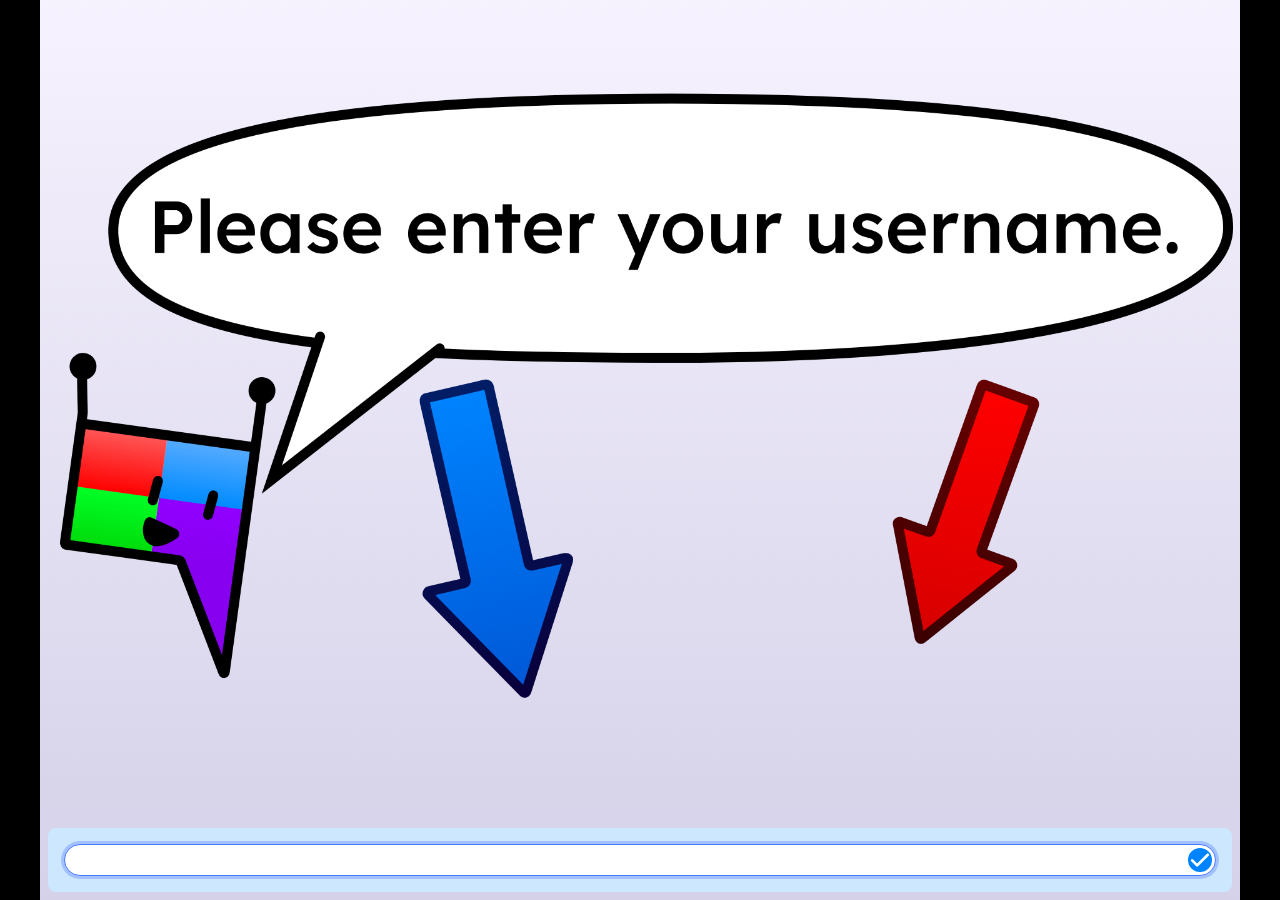
==== index.html @ 22f7af43 "Add files via upload" ====
<!DOCTYPE html>
<!-- Created with https://packager.turbowarp.org/ -->
<html>
<head>
  <meta charset="utf-8">
  <meta name="viewport" content="width=device-width, initial-scale=1.0, maximum-scale=1.0, user-scalable=no">
  <!-- We only include this to explicitly loosen the CSP of various packager environments. It does not provide any security. -->
  <meta http-equiv="Content-Security-Policy" content="default-src * 'self' 'unsafe-inline' 'unsafe-eval' data: blob:">
  <title>XDZIPPER Chat 4</title>
  <style>
    body {
      color: #ffffff;
      font-family: sans-serif;
      overflow: hidden;
      margin: 0;
      padding: 0;
    }
    :root, body.is-fullscreen {
      background-color: #000000;
    }
    [hidden] {
      display: none !important;
    }
    h1 {
      font-weight: normal;
    }
    a {
      color: inherit;
      text-decoration: underline;
      cursor: pointer;
    }

    #app, #loading, #error, #launch {
      position: absolute;
      top: 0;
      left: 0;
      width: 100%;
      height: 100%;
    }
    .screen {
      display: flex;
      flex-direction: column;
      align-items: center;
      justify-content: center;
      text-align: center;
      cursor: default;
      user-select: none;
      -webkit-user-select: none;
      background-color: #000000;
    }
    #launch {
      background-color: rgba(0, 0, 0, 0.7);
      cursor: pointer;
    }
    .green-flag {
      width: 80px;
      height: 80px;
      padding: 16px;
      border-radius: 100%;
      background: rgba(255, 255, 255, 0.75);
      border: 3px solid hsla(0, 100%, 100%, 1);
      display: flex;
      justify-content: center;
      align-items: center;
      box-sizing: border-box;
    }
    #loading {
      
    }
    .progress-bar-outer {
      border: 1px solid currentColor;
      height: 10px;
      width: 200px;
      max-width: 200px;
    }
    .progress-bar-inner {
      height: 100%;
      width: 0;
      background-color: currentColor;
    }
    .loading-text, noscript {
      font-weight: normal;
      font-size: 36px;
      margin: 0 0 16px;
    }
    .loading-image {
      margin: 0 0 16px;
    }
    #error-message, #error-stack {
      font-family: monospace;
      max-width: 600px;
      white-space: pre-wrap;
      user-select: text;
      -webkit-user-select: text;
    }
    #error-stack {
      text-align: left;
      max-height: 200px;
      overflow: auto;
    }
    .control-button {
      width: 2rem;
      height: 2rem;
      padding: 0.375rem;
      margin-top: 0.5rem;
      margin-bottom: 0.5rem;
      user-select: none;
      -webkit-user-select: none;
      cursor: pointer;
      border: 0;
      border-radius: 4px;
    }
    .control-button-highlight:hover {
      background: #4d79ff26;
    }
    .control-button-highlight.active {
      background: #4d79ff59;
    }
    .fullscreen-button {
      background: white;
    }
    .standalone-fullscreen-button {
      position: absolute;
      top: 0;
      right: 0;
      background-color: rgba(0, 0, 0, 0.5);
      border-radius: 0 0 0 4px;
      padding: 4px;
      cursor: pointer;
    }
    .sc-canvas {
      cursor: auto;
    }
    .sc-monitor-root[data-opcode^="data_"] .sc-monitor-value-color {
      background-color: #0083ff;
    }
    .sc-monitor-row-value-outer {
      background-color: #0083ff;
    }
    .sc-monitor-row-value-editing .sc-monitor-row-value-outer {
      background-color: #0075e5;
    }
    
  </style>
  <meta name="theme-color" content="#000000">
  
</head>
<body>
  <div id="app"></div>

  <div id="launch" class="screen" hidden title="Click to start">
    <div class="green-flag">
      <svg viewBox="0 0 16.63 17.5" width="42" height="44">
        <defs><style>.cls-1,.cls-2{fill:#4cbf56;stroke:#45993d;stroke-linecap:round;stroke-linejoin:round;}.cls-2{stroke-width:1.5px;}</style></defs>
        <path class="cls-1" d="M.75,2A6.44,6.44,0,0,1,8.44,2h0a6.44,6.44,0,0,0,7.69,0V12.4a6.44,6.44,0,0,1-7.69,0h0a6.44,6.44,0,0,0-7.69,0"/>
        <line class="cls-2" x1="0.75" y1="16.75" x2="0.75" y2="0.75"/>
      </svg>
    </div>
  </div>

  <div id="loading" class="screen">
    <noscript>Enable JavaScript</noscript>
    <h1 class="loading-text">Please hang tight...</h1>
    
    <div class="progress-bar-outer"><div class="progress-bar-inner" id="loading-inner"></div></div>
  </div>

  <div id="error" class="screen" hidden>
    <h1>Error</h1>
    <details>
      <summary id="error-message"></summary>
      <p id="error-stack"></p>
    </details>
  </div>

  <script>/*!
Parts of this script are from the TurboWarp Packager <https://packager.turbowarp.org/>, licensed as follows:
Copyright (C) 2021-2024 Thomas Weber

The Source Code Form of this program is available under the terms of the
Mozilla Public License, v. 2.0. You can obtain a copy of the license at
https://www.mozilla.org/en-US/MPL/2.0/.

Parts of this script are from Scratch <https://scratch.mit.edu/>, licensed as follows:
Copyright (c) 2016, Massachusetts Institute of Technology
All rights reserved.

Redistribution and use in source and binary forms, with or without modification, are permitted provided that the following conditions are met:

1. Redistributions of source code must retain the above copyright notice, this list of conditions and the following disclaimer.

2. Redistributions in binary form must reproduce the above copyright notice, this list of conditions and the following disclaimer in the documentation and/or other materials provided with the distribution.

3. Neither the name of the copyright holder nor the names of its contributors may be used to endorse or promote products derived from this software without specific prior written permission.

THIS SOFTWARE IS PROVIDED BY THE COPYRIGHT HOLDERS AND CONTRIBUTORS "AS IS" AND ANY EXPRESS OR IMPLIED WARRANTIES, INCLUDING, BUT NOT LIMITED TO, THE IMPLIED WARRANTIES OF MERCHANTABILITY AND FITNESS FOR A PARTICULAR PURPOSE ARE DISCLAIMED. IN NO EVENT SHALL THE COPYRIGHT HOLDER OR CONTRIBUTORS BE LIABLE FOR ANY DIRECT, INDIRECT, INCIDENTAL, SPECIAL, EXEMPLARY, OR CONSEQUENTIAL DAMAGES (INCLUDING, BUT NOT LIMITED TO, PROCUREMENT OF SUBSTITUTE GOODS OR SERVICES; LOSS OF USE, DATA, OR PROFITS; OR BUSINESS INTERRUPTION) HOWEVER CAUSED AND ON ANY THEORY OF LIABILITY, WHETHER IN CONTRACT, STRICT LIABILITY, OR TORT (INCLUDING NEGLIGENCE OR OTHERWISE) ARISING IN ANY WAY OUT OF THE USE OF THIS SOFTWARE, EVEN IF ADVISED OF THE POSSIBILITY OF SUCH DAMAGE.
*/

/*! For license information please see scaffolding-min.js.LICENSE.txt */
!function(e){function t(t){for(var n,i,s=t[0],o=t[1],a=0,l=[];a<s.length;a++)i=s[a],Object.prototype.hasOwnProperty.call(r,i)&&r[i]&&l.push(r[i][0]),r[i]=0;for(n in o)Object.prototype.hasOwnProperty.call(o,n)&&(e[n]=o[n]);for(c&&c(t);l.length;)l.shift()()}var n={},r={0:0};function i(t){if(n[t])return n[t].exports;var r=n[t]={i:t,l:!1,exports:{}};return e[t].call(r.exports,r,r.exports,i),r.l=!0,r.exports}i.e=function(e){var t=[],n=r[e];if(0!==n)if(n)t.push(n[2]);else{var s=new Promise((function(t,i){n=r[e]=[t,i]}));t.push(n[2]=s);var o,a=document.createElement("script");a.charset="utf-8",a.timeout=120,i.nc&&a.setAttribute("nonce",i.nc),a.src=function(e){return i.p+"scaffolding/"+({1:"vendors~iframe-extension-worker"}[e]||e)+".js"}(e);var c=new Error;o=function(t){a.onerror=a.onload=null,clearTimeout(l);var n=r[e];if(0!==n){if(n){var i=t&&("load"===t.type?"missing":t.type),s=t&&t.target&&t.target.src;c.message="Loading chunk "+e+" failed.\n("+i+": "+s+")",c.name="ChunkLoadError",c.type=i,c.request=s,n[1](c)}r[e]=void 0}};var l=setTimeout((function(){o({type:"timeout",target:a})}),12e4);a.onerror=a.onload=o,document.head.appendChild(a)}return Promise.all(t)},i.m=e,i.c=n,i.d=function(e,t,n){i.o(e,t)||Object.defineProperty(e,t,{enumerable:!0,get:n})},i.r=function(e){"undefined"!=typeof Symbol&&Symbol.toStringTag&&Object.defineProperty(e,Symbol.toStringTag,{value:"Module"}),Object.defineProperty(e,"__esModule",{value:!0})},i.t=function(e,t){if(1&t&&(e=i(e)),8&t)return e;if(4&t&&"object"==typeof e&&e&&e.__esModule)return e;var n=Object.create(null);if(i.r(n),Object.defineProperty(n,"default",{enumerable:!0,value:e}),2&t&&"string"!=typeof e)for(var r in e)i.d(n,r,function(t){return e[t]}.bind(null,r));return n},i.n=function(e){var t=e&&e.__esModule?function(){return e.default}:function(){return e};return i.d(t,"a",t),t},i.o=function(e,t){return Object.prototype.hasOwnProperty.call(e,t)},i.p="",i.oe=function(e){throw console.error(e),e};var s=window.webpackJsonp=window.webpackJsonp||[],o=s.push.bind(s);s.push=t,s=s.slice();for(var a=0;a<s.length;a++)t(s[a]);var c=o;i(i.s=300)}([function(e,t,n){const r=n(29);r.enable(),e.exports=r("vm")},function(e,t,n){const r=n(23),i=e=>{if("string"!=typeof e)return!1;for(let t=0;t<e.length;t++){const n=e.charCodeAt(t);if(48===n||9===n)return!1}return!0};class s{static toNumber(e){if("number"==typeof e)return Number.isNaN(e)?0:e;const t=Number(e);return Number.isNaN(t)?0:t}static toBoolean(e){return"boolean"==typeof e?e:"string"==typeof e?""!==e&&"0"!==e&&"false"!==e.toLowerCase():Boolean(e)}static toString(e){return String(e)}static toRgbColorList(e){const t=s.toRgbColorObject(e);return[t.r,t.g,t.b]}static toRgbColorObject(e){let t;return"string"==typeof e&&"#"===e.substring(0,1)?(t=r.hexToRgb(e),t||(t={r:0,g:0,b:0,a:255})):t=r.decimalToRgb(s.toNumber(e)),t}static isWhiteSpace(e){return null===e||"string"==typeof e&&0===e.trim().length}static compare(e,t){let n=Number(e),r=Number(t);if(0===n&&i(e)?n=NaN:0===r&&i(t)&&(r=NaN),isNaN(n)||isNaN(r)){const n=String(e).toLowerCase(),r=String(t).toLowerCase();return n<r?-1:n>r?1:0}return n===1/0&&r===1/0||n===-1/0&&r===-1/0?0:n-r}static isInt(e){return"number"==typeof e?!!isNaN(e)||e===Math.floor(e):"boolean"==typeof e||"string"==typeof e&&e.indexOf(".")<0}static get LIST_INVALID(){return"INVALID"}static get LIST_ALL(){return"ALL"}static toListIndex(e,t,n){if("number"!=typeof e){if("all"===e)return n?s.LIST_ALL:s.LIST_INVALID;if("last"===e)return t>0?t:s.LIST_INVALID;if("random"===e||"any"===e)return t>0?1+Math.floor(Math.random()*t):s.LIST_INVALID}return(e=Math.floor(s.toNumber(e)))<1||e>t?s.LIST_INVALID:e}}e.exports=s},function(e,t){e.exports={BOOLEAN:"Boolean",BUTTON:"button",LABEL:"label",COMMAND:"command",CONDITIONAL:"conditional",EVENT:"event",HAT:"hat",LOOP:"loop",REPORTER:"reporter",XML:"xml"}},function(e,t){e.exports={ANGLE:"angle",BOOLEAN:"Boolean",COLOR:"color",NUMBER:"number",STRING:"string",MATRIX:"matrix",NOTE:"note",IMAGE:"image",COSTUME:"costume",SOUND:"sound"}},function(e,t){e.exports=class{static degToRad(e){return e*Math.PI/180}static radToDeg(e){return 180*e/Math.PI}static clamp(e,t,n){return Math.min(Math.max(e,t),n)}static wrapClamp(e,t,n){const r=n-t+1;return e-Math.floor((e-t)/r)*r}static tan(e){switch(e%=360){case-270:case 90:return 1/0;case-90:case 270:return-1/0;default:return Math.round(1e10*Math.tan(Math.PI*e/180))/1e10}}static reducedSortOrdering(e){const t=e.slice(0).sort(((e,t)=>e-t));return e.map((e=>t.indexOf(e)))}static inclusiveRandIntWithout(e,t,n){const r=t-e,i=e+Math.floor(Math.random()*r);return i>=n?i+1:i}static scale(e,t,n,r,i){return(e-t)/(n-t)*(i-r)+r}}},function(e,t,n){"use strict";var r=n(107),i=n(108),s=n(59),o=n(58),a=n(57);function c(e,t){return Object.keys(t).forEach((function(n){e[n]=t[n]})),e}e.exports=function e(){var t=c({},a),n="en",l={},u=function(e){return e},h=null,d="warning",p={};function f(e,t,s){var o="string"==typeof e?e:e.default,a=b(o,"object"==typeof e&&e.id||u(o),s||n);return(a.format||(a.format=i(r(a.message),s||n,p)))(t)}f.rich=function(e,t,s){var o="string"==typeof e?e:e.default,a=b(o,"object"==typeof e&&e.id||u(o),s||n);return(a.toParts||(a.toParts=i.toParts(r(a.message,{tagsType:m}),s||n,p)))(t)};var m="<>";function g(e,t){var n=e[2];return function(e,t){var r="object"==typeof n?function(e,t){return Object.keys(e).reduce((function(n,r){return n[r]=e[r](t),n}),{})}(n,t):n;return"function"==typeof e?e(r):e}}function b(e,t,n){var r=o(n,l)||"en",i=l[r]||(l[r]={}),s=i[t];if("string"==typeof s&&(s=i[t]={message:s}),!s){var a='Translation for "'+t+'" in "'+r+'" is missing';if("warning"===d)"undefined"!=typeof console&&console.warn(a);else if("ignore"!==d)throw new Error(a);var c="function"==typeof h?h(e,t,r)||e:h||e;s=i[t]={message:c}}return s}function y(e,t,r,i,a){"object"==typeof r&&"object"!=typeof i&&(a=i,i=r,r=0);var c=o(a||n,s),l=c&&s[c][e]||E;return i["="+ +t]||i[l(t-r)]||i.other}function E(){return"other"}return p[m]=g,f.setup=function(e){return(e=e||{}).locale&&(n=e.locale),"translations"in e&&(l=e.translations||{}),e.generateId&&(u=e.generateId),"missingReplacement"in e&&(h=e.missingReplacement),e.missingTranslation&&(d=e.missingTranslation),e.formats&&(e.formats.number&&c(t.number,e.formats.number),e.formats.date&&c(t.date,e.formats.date),e.formats.time&&c(t.time,e.formats.time)),e.types&&((p=e.types)[m]=g),{locale:n,translations:l,generateId:u,missingReplacement:h,missingTranslation:d,formats:t,types:p}},f.number=function(e,r,i){var s=r&&t.number[r]||t.parseNumberPattern(r)||t.number.default;return new Intl.NumberFormat(i||n,s).format(e)},f.date=function(e,r,i){var s=r&&t.date[r]||t.parseDatePattern(r)||t.date.default;return new Intl.DateTimeFormat(i||n,s).format(e)},f.time=function(e,r,i){var s=r&&t.time[r]||t.parseDatePattern(r)||t.time.default;return new Intl.DateTimeFormat(i||n,s).format(e)},f.select=function(e,t){return t[e]||t.other},f.custom=function(e,t,n,r){return e[1]in p?p[e[1]](e,t)(n,r):n},f.plural=y.bind(null,"cardinal"),f.selectordinal=y.bind(null,"ordinal"),f.namespace=e,f}()},function(e,t,n){const r=n(0);class i{static withoutTrailingDigits(e){let t=e.length-1;for(;t>=0&&"0123456789".indexOf(e.charAt(t))>-1;)t--;return e.slice(0,t+1)}static unusedName(e,t){if(t.indexOf(e)<0)return e;e=i.withoutTrailingDigits(e);let n=2;for(;t.indexOf(e+n)>=0;)n++;return e+n}static caseInsensitiveUnusedName(e,t){const n=e=>t.some((t=>t.toLowerCase()===e.toLowerCase()));if(!n(e))return e;e=i.withoutTrailingDigits(e);let r=2;for(;n("".concat(e).concat(r));)r++;return"".concat(e).concat(r)}static splitFirst(e,t){const n=e.indexOf(t);return n>=0?[e.substring(0,n),e.substring(n+1)]:[e,null]}static stringify(e){return JSON.stringify(e,((e,t)=>"number"!=typeof t||t!==1/0&&t!==-1/0&&!isNaN(t)?t:0))}static replaceUnsafeChars(e){if("string"!=typeof e){if(!Array.isArray(e))return r.error("Unexpected input recieved in replaceUnsafeChars"),e;e=String(e)}return e.replace(/[<>&'"]/g,(e=>{switch(e){case"<":return"lt";case">":return"gt";case"&":return"amp";case"'":return"apos";case'"':return"quot"}}))}}e.exports=i},function(e,t){const n="!#%()*+,-./:;=?@[]^_`{|}~ABCDEFGHIJKLMNOPQRSTUVWXYZabcdefghijklmnopqrstuvwxyz0123456789";e.exports=function(){const e=n.length,t=[];for(let r=0;r<20;r++)t[r]=n.charAt(Math.random()*e);return t.join("")}},function(e,t){var n;n=function(){return this}();try{n=n||new Function("return this")()}catch(e){"object"==typeof window&&(n=window)}e.exports=n},function(e,t,n){const r=n(7),i=n(31);class s{constructor(e,t,n,i){switch(this.id=e||r(),this.name=t,this.type=n,this.isCloud=i,this.type){case s.SCALAR_TYPE:this.value=0;break;case s.LIST_TYPE:this.value=[];break;case s.BROADCAST_MESSAGE_TYPE:this.value=this.name;break;default:throw new Error("Invalid variable type: ".concat(this.type))}}toXML(e){return e=!0===e,'<variable type="'.concat(this.type,'" id="').concat(this.id,'" islocal="').concat(e,'" iscloud="').concat(this.isCloud,'">').concat(i(this.name),"</variable>")}static get SCALAR_TYPE(){return""}static get LIST_TYPE(){return"list"}static get BROADCAST_MESSAGE_TYPE(){return"broadcast_msg"}}e.exports=s},function(e,t,n){const r=n(1),{InputOpcode:i,InputType:s}=n(15),o=n(0);class a{static getNumberInputType(e){if("number"!=typeof e)throw new Error("Expected a number.");return e===1/0?s.NUMBER_POS_INF:e===-1/0?s.NUMBER_NEG_INF:e<0?Number.isInteger(e)?s.NUMBER_NEG_INT:s.NUMBER_NEG_FRACT:e>0?Number.isInteger(e)?s.NUMBER_POS_INT:s.NUMBER_POS_FRACT:Number.isNaN(e)?s.NUMBER_NAN:Object.is(e,-0)?s.NUMBER_NEG_ZERO:s.NUMBER_ZERO}constructor(e,t){let n=arguments.length>2&&void 0!==arguments[2]?arguments[2]:{},r=arguments.length>3&&void 0!==arguments[3]&&arguments[3];this.opcode=e,this.type=t,this.inputs=n,this.yields=r}isConstant(e){if(this.opcode!==i.CONSTANT)return!1;let t=this.inputs.value===e;return t||"number"!=typeof e||(t=+this.inputs.value===e),t}isAlwaysType(e){return(this.type&e)===this.type}isSometimesType(e){return!!(this.type&e)}toType(e){let t;switch(e){case s.BOOLEAN:t=i.CAST_BOOLEAN;break;case s.NUMBER:t=i.CAST_NUMBER;break;case s.NUMBER_INDEX:t=i.CAST_NUMBER_INDEX;break;case s.NUMBER_OR_NAN:t=i.CAST_NUMBER_OR_NAN;break;case s.STRING:t=i.CAST_STRING;break;case s.COLOR:t=i.CAST_COLOR;break;default:throw o.warn("Cannot cast to type: ".concat(e),this),new Error("Cannot cast to type: ".concat(e))}if(this.isAlwaysType(e))return this;if(this.opcode===i.CONSTANT){switch(t){case i.CAST_BOOLEAN:this.inputs.value=r.toBoolean(this.inputs.value),this.type=s.BOOLEAN;break;case i.CAST_NUMBER:case i.CAST_NUMBER_INDEX:case i.CAST_NUMBER_OR_NAN:{this.isAlwaysType(s.BOOLEAN_INTERPRETABLE)&&(this.type=s.NUMBER,this.inputs.value=+r.toBoolean(this.inputs.value));const e=+this.inputs.value;e?this.inputs.value=e:Object.is(e,-0)?this.inputs.value=-0:this.inputs.value=0,t===i.CAST_NUMBER_INDEX&&(this.inputs.value|=0),this.type=a.getNumberInputType(this.inputs.value);break}case i.CAST_STRING:this.inputs.value+="",this.type=s.STRING;break;case i.CAST_COLOR:this.inputs.value=r.toRgbColorList(this.inputs.value),this.type=s.COLOR}return this}return new a(t,e,{target:this})}}e.exports={IntermediateStackBlock:class{constructor(e){let t=arguments.length>1&&void 0!==arguments[1]?arguments[1]:{},n=arguments.length>2&&void 0!==arguments[2]&&arguments[2];this.opcode=e,this.inputs=t,this.yields=n,this.ignoreState=!1,this.entryState=null,this.exitState=null}},IntermediateInput:a,IntermediateStack:class{constructor(e){this.blocks=null!=e?e:[]}},IntermediateScript:class{constructor(){this.topBlockId=null,this.stack=null,this.isProcedure=!1,this.procedureVariant="",this.procedureCode="",this.arguments=[],this.isWarp=!1,this.yields=!0,this.warpTimer=!1,this.dependedProcedures=[],this.cachedCompileResult=null,this.cachedAnalysisEndState=null,this.executableHat=!1}},IntermediateRepresentation:class{constructor(e,t){this.entry=e,this.procedures=t}getProcedure(e){return Object.values(this.procedures).find((t=>t.procedureCode===e))}},stringifyType:e=>{let t=[];for(const n in s){const r=s[n];if((r&e)===r){for(const e of t)s[e];t=t.filter((e=>(s[e]&r)!==s[e])),t.push(n)}}let n=null;for(const e of t)n=null===n?e:"".concat(n," | ").concat(e);return null===n?"INVALID":n}}},function(e,t,n){var r;"undefined"!=typeof self&&self,r=function(){return function(e){var t={};function n(r){if(t[r])return t[r].exports;var i=t[r]={i:r,l:!1,exports:{}};return e[r].call(i.exports,i,i.exports,n),i.l=!0,i.exports}return n.m=e,n.c=t,n.d=function(e,t,r){n.o(e,t)||Object.defineProperty(e,t,{configurable:!1,enumerable:!0,get:r})},n.n=function(e){var t=e&&e.__esModule?function(){return e.default}:function(){return e};return n.d(t,"a",t),t},n.o=function(e,t){return Object.prototype.hasOwnProperty.call(e,t)},n.p="",n(n.s=9)}([function(e,t,n){"use strict";t.__esModule=!0,t.copyExistingProperties=function(e,t){Object.keys(t).forEach((function(n){t.hasOwnProperty(n)&&e.hasOwnProperty(n)&&(t[n]=e[n])}))},t.copyNamedProperties=function(e,t,n){e.forEach((function(e){var r=t[e];void 0!==r&&(n[e]=r)}))},t.isBuffer=function(e,t){return o||(o=e.createBuffer()),t instanceof o.constructor},t.isRenderbuffer=function(e,t){return a||(a=e.createRenderbuffer()),t instanceof a.constructor},t.isShader=function(e,t){return c||(c=e.createShader(e.VERTEX_SHADER)),t instanceof c.constructor},t.isTexture=function(e,t){return l||(l=e.createTexture()),t instanceof l.constructor},t.isSampler=function(e,t){if(!u){if(!e.createSampler)return!1;u=e.createSampler()}return t instanceof u.constructor},t.warn=t.error=void 0;var r,i=(r=n(2))&&r.__esModule?r:{default:r},s=i.default.console&&i.default.console.error&&"function"==typeof i.default.console.error?i.default.console.error.bind(i.default.console):function(){};t.error=s;var o,a,c,l,u,h=i.default.console&&i.default.console.warn&&"function"==typeof i.default.console.warn?i.default.console.warn.bind(i.default.console):function(){};t.warn=h},function(e,t,n){"use strict";t.__esModule=!0,t.getGLTypeForTypedArray=function(e){if(e instanceof Int8Array)return s;if(e instanceof Uint8Array)return o;if(e instanceof Uint8ClampedArray)return o;if(e instanceof Int16Array)return a;if(e instanceof Uint16Array)return c;if(e instanceof Int32Array)return l;if(e instanceof Uint32Array)return u;if(e instanceof Float32Array)return h;throw"unsupported typed array type"},t.getGLTypeForTypedArrayType=function(e){if(e===Int8Array)return s;if(e===Uint8Array)return o;if(e===Uint8ClampedArray)return o;if(e===Int16Array)return a;if(e===Uint16Array)return c;if(e===Int32Array)return l;if(e===Uint32Array)return u;if(e===Float32Array)return h;throw"unsupported typed array type"},t.getTypedArrayTypeForGLType=function(e){var t=d[e];if(!t)throw"unknown gl type";return t},t.isArrayBuffer=void 0;var r,i=(r=n(2))&&r.__esModule?r:{default:r},s=5120,o=5121,a=5122,c=5123,l=5124,u=5125,h=5126,d={},p=d;p[s]=Int8Array,p[o]=Uint8Array,p[a]=Int16Array,p[c]=Uint16Array,p[l]=Int32Array,p[u]=Uint32Array,p[h]=Float32Array,p[32819]=Uint16Array,p[32820]=Uint16Array,p[33635]=Uint16Array,p[5131]=Uint16Array,p[33640]=Uint32Array,p[35899]=Uint32Array,p[35902]=Uint32Array,p[36269]=Uint32Array,p[34042]=Uint32Array;var f=i.default.SharedArrayBuffer?function(e){return e&&e.buffer&&(e.buffer instanceof ArrayBuffer||e.buffer instanceof i.default.SharedArrayBuffer)}:function(e){return e&&e.buffer&&e.buffer instanceof ArrayBuffer};t.isArrayBuffer=f},function(e,t,n){"use strict";t.__esModule=!0,t.default=void 0;var r=void 0!==r?r:"undefined"!=typeof self?self:"undefined"!=typeof window?window:{};t.default=r},function(e,t,n){"use strict";t.__esModule=!0,t.add=function(e,t,n){return(n=n||new r(3))[0]=e[0]+t[0],n[1]=e[1]+t[1],n[2]=e[2]+t[2],n},t.copy=function(e,t){return(t=t||new r(3))[0]=e[0],t[1]=e[1],t[2]=e[2],t},t.create=function(e,t,n){var i=new r(3);return e&&(i[0]=e),t&&(i[1]=t),n&&(i[2]=n),i},t.cross=function(e,t,n){n=n||new r(3);var i=e[2]*t[0]-e[0]*t[2],s=e[0]*t[1]-e[1]*t[0];return n[0]=e[1]*t[2]-e[2]*t[1],n[1]=i,n[2]=s,n},t.distance=function(e,t){var n=e[0]-t[0],r=e[1]-t[1],i=e[2]-t[2];return Math.sqrt(n*n+r*r+i*i)},t.distanceSq=function(e,t){var n=e[0]-t[0],r=e[1]-t[1],i=e[2]-t[2];return n*n+r*r+i*i},t.divide=function(e,t,n){return(n=n||new r(3))[0]=e[0]/t[0],n[1]=e[1]/t[1],n[2]=e[2]/t[2],n},t.divScalar=function(e,t,n){return(n=n||new r(3))[0]=e[0]/t,n[1]=e[1]/t,n[2]=e[2]/t,n},t.dot=function(e,t){return e[0]*t[0]+e[1]*t[1]+e[2]*t[2]},t.lerp=function(e,t,n,i){return(i=i||new r(3))[0]=(1-n)*e[0]+n*t[0],i[1]=(1-n)*e[1]+n*t[1],i[2]=(1-n)*e[2]+n*t[2],i},t.length=function(e){return Math.sqrt(e[0]*e[0]+e[1]*e[1]+e[2]*e[2])},t.lengthSq=function(e){return e[0]*e[0]+e[1]*e[1]+e[2]*e[2]},t.mulScalar=function(e,t,n){return(n=n||new r(3))[0]=e[0]*t,n[1]=e[1]*t,n[2]=e[2]*t,n},t.multiply=function(e,t,n){return(n=n||new r(3))[0]=e[0]*t[0],n[1]=e[1]*t[1],n[2]=e[2]*t[2],n},t.negate=function(e,t){return(t=t||new r(3))[0]=-e[0],t[1]=-e[1],t[2]=-e[2],t},t.normalize=function(e,t){t=t||new r(3);var n=e[0]*e[0]+e[1]*e[1]+e[2]*e[2],i=Math.sqrt(n);return i>1e-5?(t[0]=e[0]/i,t[1]=e[1]/i,t[2]=e[2]/i):(t[0]=0,t[1]=0,t[2]=0),t},t.setDefaultType=function(e){var t=r;return r=e,t},t.subtract=function(e,t,n){return(n=n||new r(3))[0]=e[0]-t[0],n[1]=e[1]-t[1],n[2]=e[2]-t[2],n};var r=Float32Array},function(e,t,n){"use strict";t.__esModule=!0,t.isWebGL1=function(e){return!e.texStorage2D},t.isWebGL2=function(e){return!!e.texStorage2D},t.glEnumToString=void 0;var r,i,s=(r={},i={},function(e,t){return function(e){var t=e.constructor.name;if(!r[t]){for(var n in e)if("number"==typeof e[n]){var s=i[e[n]];i[e[n]]=s?"".concat(s," | ").concat(n):n}r[t]=!0}}(e),i[t]||"0x"+t.toString(16)});t.glEnumToString=s},function(e,t,n){"use strict";t.__esModule=!0,t.createAttributeSetters=W,t.createProgram=L,t.createProgramFromScripts=function(e,t,n,r,i){for(var s=M(n,r,i),o=[],a=0;a<t.length;++a){var c=B(e,t[a],e[C[a]],s.errorCallback);if(!c)return null;o.push(c)}return L(e,o,s)},t.createProgramFromSources=U,t.createProgramInfo=function(e,t,n,r,i){var s=M(n,r,i),o=!0;if(t=t.map((function(e){if(e.indexOf("\n")<0){var t=u(e);t?e=t.text:(s.errorCallback("no element with id: "+e),o=!1)}return e})),!o)return null;var a=U(e,t,s);return a?X(e,a):null},t.createProgramInfoFromProgram=X,t.createUniformSetters=j,t.createUniformBlockSpecFromProgram=V,t.createUniformBlockInfoFromProgram=Y,t.createUniformBlockInfo=function(e,t,n){return Y(e,t.program,t.uniformBlockSpec,n)},t.createTransformFeedback=function(e,t,n){var r=e.createTransformFeedback();return e.bindTransformFeedback(e.TRANSFORM_FEEDBACK,r),e.useProgram(t.program),G(e,t,n),e.bindTransformFeedback(e.TRANSFORM_FEEDBACK,null),function(e,t,n){for(var r in t.transformFeedbackInfo&&(t=t.transformFeedbackInfo),n.attribs&&(n=n.attribs),n){var i=t[r];i&&e.bindBufferBase(e.TRANSFORM_FEEDBACK_BUFFER,i.index,null)}}(e,t,n),r},t.createTransformFeedbackInfo=z,t.bindTransformFeedbackInfo=G,t.setAttributes=K,t.setBuffersAndAttributes=function(e,t,n){n.vertexArrayObject?e.bindVertexArray(n.vertexArrayObject):(K(t.attribSetters||t,n.attribs),n.indices&&e.bindBuffer(e.ELEMENT_ARRAY_BUFFER,n.indices))},t.setUniforms=function e(t,n){for(var r=t.uniformSetters||t,i=arguments.length,s=1;s<i;++s){var o=arguments[s];if(Array.isArray(o))for(var a=o.length,c=0;c<a;++c)e(r,o[c]);else for(var l in o){var u=r[l];u&&u(o[l])}}},t.setUniformBlock=function(e,t,n){H(e,t,n)&&e.bufferData(e.UNIFORM_BUFFER,n.array,e.DYNAMIC_DRAW)},t.setBlockUniforms=function(e,t){var n=e.uniforms;for(var r in t){var i=n[r];if(i){var s=t[r];s.length?i.set(s):i[0]=s}}},t.bindUniformBlock=H;var r,i=a(n(4)),s=a(n(0)),o=(r=n(2))&&r.__esModule?r:{default:r};function a(e){if(e&&e.__esModule)return e;var t={};if(null!=e)for(var n in e)if(Object.prototype.hasOwnProperty.call(e,n)){var r=Object.defineProperty&&Object.getOwnPropertyDescriptor?Object.getOwnPropertyDescriptor(e,n):{};r.get||r.set?Object.defineProperty(t,n,r):t[n]=e[n]}return t.default=e,t}var c=s.error,l=s.warn,u=o.default&&o.default.document&&o.default.document.getElementById?o.default.document.getElementById.bind(o.default.document):function(){return null},h=3553,d=34067,p=32879,f=35866,m={};function g(e,t){return m[t].bindPoint}function b(e,t){return function(n){e.uniform1i(t,n)}}function y(e,t){return function(n){e.uniform1iv(t,n)}}function E(e,t){return function(n){e.uniform2iv(t,n)}}function T(e,t){return function(n){e.uniform3iv(t,n)}}function v(e,t){return function(n){e.uniform4iv(t,n)}}function A(e,t,n,r){var o=g(0,t);return i.isWebGL2(e)?function(t){var i,a;s.isTexture(e,t)?(i=t,a=null):(i=t.texture,a=t.sampler),e.uniform1i(r,n),e.activeTexture(e.TEXTURE0+n),e.bindTexture(o,i),e.bindSampler(n,a)}:function(t){e.uniform1i(r,n),e.activeTexture(e.TEXTURE0+n),e.bindTexture(o,t)}}function w(e,t,n,r,o){for(var a=g(0,t),c=new Int32Array(o),l=0;l<o;++l)c[l]=n+l;return i.isWebGL2(e)?function(t){e.uniform1iv(r,c),t.forEach((function(t,r){var i,o;e.activeTexture(e.TEXTURE0+c[r]),s.isTexture(e,t)?(i=t,o=null):(i=t.texture,o=t.sampler),e.bindSampler(n,o),e.bindTexture(a,i)}))}:function(t){e.uniform1iv(r,c),t.forEach((function(t,n){e.activeTexture(e.TEXTURE0+c[n]),e.bindTexture(a,t)}))}}function S(e,t){return function(n){e.bindBuffer(e.ARRAY_BUFFER,n.buffer),e.enableVertexAttribArray(t),e.vertexAttribPointer(t,n.numComponents||n.size,n.type||e.FLOAT,n.normalize||!1,n.stride||0,n.offset||0),void 0!==n.divisor&&e.vertexAttribDivisor(t,n.divisor)}}function k(e,t){return function(n){e.bindBuffer(e.ARRAY_BUFFER,n.buffer),e.enableVertexAttribArray(t),e.vertexAttribIPointer(t,n.numComponents||n.size,n.type||e.INT,n.stride||0,n.offset||0),void 0!==n.divisor&&e.vertexAttribDivisor(t,n.divisor)}}function O(e,t,n){var r=n.size,i=n.count;return function(n){e.bindBuffer(e.ARRAY_BUFFER,n.buffer);for(var s=n.size||n.numComponents||r,o=s/i,a=n.type||e.FLOAT,c=m[a].size*s,l=n.normalize||!1,u=n.offset||0,h=c/i,d=0;d<i;++d)e.enableVertexAttribArray(t+d),e.vertexAttribPointer(t+d,o,a,l,c,u+h*d),void 0!==n.divisor&&e.vertexAttribDivisor(t+d,n.divisor)}}m[5126]={Type:Float32Array,size:4,setter:function(e,t){return function(n){e.uniform1f(t,n)}},arraySetter:function(e,t){return function(n){e.uniform1fv(t,n)}}},m[35664]={Type:Float32Array,size:8,setter:function(e,t){return function(n){e.uniform2fv(t,n)}}},m[35665]={Type:Float32Array,size:12,setter:function(e,t){return function(n){e.uniform3fv(t,n)}}},m[35666]={Type:Float32Array,size:16,setter:function(e,t){return function(n){e.uniform4fv(t,n)}}},m[5124]={Type:Int32Array,size:4,setter:b,arraySetter:y},m[35667]={Type:Int32Array,size:8,setter:E},m[35668]={Type:Int32Array,size:12,setter:T},m[35669]={Type:Int32Array,size:16,setter:v},m[5125]={Type:Uint32Array,size:4,setter:function(e,t){return function(n){e.uniform1ui(t,n)}},arraySetter:function(e,t){return function(n){e.uniform1uiv(t,n)}}},m[36294]={Type:Uint32Array,size:8,setter:function(e,t){return function(n){e.uniform2uiv(t,n)}}},m[36295]={Type:Uint32Array,size:12,setter:function(e,t){return function(n){e.uniform3uiv(t,n)}}},m[36296]={Type:Uint32Array,size:16,setter:function(e,t){return function(n){e.uniform4uiv(t,n)}}},m[35670]={Type:Uint32Array,size:4,setter:b,arraySetter:y},m[35671]={Type:Uint32Array,size:8,setter:E},m[35672]={Type:Uint32Array,size:12,setter:T},m[35673]={Type:Uint32Array,size:16,setter:v},m[35674]={Type:Float32Array,size:16,setter:function(e,t){return function(n){e.uniformMatrix2fv(t,!1,n)}}},m[35675]={Type:Float32Array,size:36,setter:function(e,t){return function(n){e.uniformMatrix3fv(t,!1,n)}}},m[35676]={Type:Float32Array,size:64,setter:function(e,t){return function(n){e.uniformMatrix4fv(t,!1,n)}}},m[35685]={Type:Float32Array,size:24,setter:function(e,t){return function(n){e.uniformMatrix2x3fv(t,!1,n)}}},m[35686]={Type:Float32Array,size:32,setter:function(e,t){return function(n){e.uniformMatrix2x4fv(t,!1,n)}}},m[35687]={Type:Float32Array,size:24,setter:function(e,t){return function(n){e.uniformMatrix3x2fv(t,!1,n)}}},m[35688]={Type:Float32Array,size:48,setter:function(e,t){return function(n){e.uniformMatrix3x4fv(t,!1,n)}}},m[35689]={Type:Float32Array,size:32,setter:function(e,t){return function(n){e.uniformMatrix4x2fv(t,!1,n)}}},m[35690]={Type:Float32Array,size:48,setter:function(e,t){return function(n){e.uniformMatrix4x3fv(t,!1,n)}}},m[35678]={Type:null,size:0,setter:A,arraySetter:w,bindPoint:h},m[35680]={Type:null,size:0,setter:A,arraySetter:w,bindPoint:d},m[35679]={Type:null,size:0,setter:A,arraySetter:w,bindPoint:p},m[35682]={Type:null,size:0,setter:A,arraySetter:w,bindPoint:h},m[36289]={Type:null,size:0,setter:A,arraySetter:w,bindPoint:f},m[36292]={Type:null,size:0,setter:A,arraySetter:w,bindPoint:f},m[36293]={Type:null,size:0,setter:A,arraySetter:w,bindPoint:d},m[36298]={Type:null,size:0,setter:A,arraySetter:w,bindPoint:h},m[36299]={Type:null,size:0,setter:A,arraySetter:w,bindPoint:p},m[36300]={Type:null,size:0,setter:A,arraySetter:w,bindPoint:d},m[36303]={Type:null,size:0,setter:A,arraySetter:w,bindPoint:f},m[36306]={Type:null,size:0,setter:A,arraySetter:w,bindPoint:h},m[36307]={Type:null,size:0,setter:A,arraySetter:w,bindPoint:p},m[36308]={Type:null,size:0,setter:A,arraySetter:w,bindPoint:d},m[36311]={Type:null,size:0,setter:A,arraySetter:w,bindPoint:f};var I={};I[5126]={size:4,setter:S},I[35664]={size:8,setter:S},I[35665]={size:12,setter:S},I[35666]={size:16,setter:S},I[5124]={size:4,setter:k},I[35667]={size:8,setter:k},I[35668]={size:12,setter:k},I[35669]={size:16,setter:k},I[5125]={size:4,setter:k},I[36294]={size:8,setter:k},I[36295]={size:12,setter:k},I[36296]={size:16,setter:k},I[35670]={size:4,setter:k},I[35671]={size:8,setter:k},I[35672]={size:12,setter:k},I[35673]={size:16,setter:k},I[35674]={size:4,setter:O,count:2},I[35675]={size:9,setter:O,count:3},I[35676]={size:16,setter:O,count:4};var N=void 0,R=/^[ \t]*\n/;function x(e,t,n,r){var i=r||c,s=e.createShader(n),o=0;if(R.test(t)&&(o=1,t=t.replace(R,"")),e.shaderSource(s,t),e.compileShader(s),!e.getShaderParameter(s,e.COMPILE_STATUS)){var a=e.getShaderInfoLog(s);return i(function(e,t){return t=t||0,++t,e.split("\n").map((function(e,n){return n+t+": "+e})).join("\n")}(t,o)+"\n*** Error compiling shader: "+a),e.deleteShader(s),null}return s}function M(e,t,n){var r;if("function"==typeof t&&(n=t,t=void 0),"function"==typeof e)n=e,e=void 0;else if(e&&!Array.isArray(e)){if(e.errorCallback)return e;var i=e;n=i.errorCallback,e=i.attribLocations,r=i.transformFeedbackVaryings}var s={errorCallback:n||c,transformFeedbackVaryings:r};if(e){var o={};Array.isArray(e)?e.forEach((function(e,n){o[e]=t?t[n]:n})):o=e,s.attribLocations=o}return s}var C=["VERTEX_SHADER","FRAGMENT_SHADER"];function P(e){return e.indexOf("frag")>=0?N.FRAGMENT_SHADER:e.indexOf("vert")>=0?N.VERTEX_SHADER:void 0}function D(e,t){t.forEach((function(t){e.deleteShader(t)}))}function L(e,t,n,r,i){for(var o=M(n,r,i),a=[],c=[],l=0;l<t.length;++l){var h=t[l];if("string"==typeof h){var d=u(h),p=d?d.text:h,f=e[C[l]];d&&d.type&&(f=P(d.type)||f),h=x(e,p,f,o.errorCallback),c.push(h)}s.isShader(e,h)&&a.push(h)}if(a.length!==t.length)return o.errorCallback("not enough shaders for program"),D(e,c),null;var m=e.createProgram();a.forEach((function(t){e.attachShader(m,t)})),o.attribLocations&&Object.keys(o.attribLocations).forEach((function(t){e.bindAttribLocation(m,o.attribLocations[t],t)}));var g=o.transformFeedbackVaryings;if(g&&(g.attribs&&(g=g.attribs),Array.isArray(g)||(g=Object.keys(g)),e.transformFeedbackVaryings(m,g,o.transformFeedbackMode||e.SEPARATE_ATTRIBS)),e.linkProgram(m),!e.getProgramParameter(m,e.LINK_STATUS)){var b=e.getProgramInfoLog(m);return o.errorCallback("Error in program linking:"+b),e.deleteProgram(m),D(e,c),null}return m}function B(e,t,n,r){var i,s=u(t);if(!s)throw"*** Error: unknown script element"+t;i=s.text;var o=n||P(s.type);if(!o)throw"*** Error: unknown shader type";return x(e,i,o,r)}function U(e,t,n,r,i){for(var s=M(n,r,i),o=[],a=0;a<t.length;++a){var c=x(e,t[a],e[C[a]],s.errorCallback);if(!c)return null;o.push(c)}return L(e,o,s)}function F(e){var t=e.name;return t.startsWith("gl_")||t.startsWith("webgl_")}function j(e,t){var n=0;function r(t,r){var i,s=e.getUniformLocation(t,r.name),o=r.size>1&&"[0]"===r.name.substr(-3),a=r.type,c=m[a];if(!c)throw"unknown type: 0x"+a.toString(16);if(c.bindPoint){var l=n;n+=r.size,i=o?c.arraySetter(e,a,l,s,r.size):c.setter(e,a,l,s,r.size)}else i=c.arraySetter&&o?c.arraySetter(e,s):c.setter(e,s);return i.location=s,i}for(var i={},s=e.getProgramParameter(t,e.ACTIVE_UNIFORMS),o=0;o<s;++o){var a=e.getActiveUniform(t,o);if(!F(a)){var c=a.name;"[0]"===c.substr(-3)&&(c=c.substr(0,c.length-3));var l=r(t,a);i[c]=l}}return i}function z(e,t){for(var n={},r=e.getProgramParameter(t,e.TRANSFORM_FEEDBACK_VARYINGS),i=0;i<r;++i){var s=e.getTransformFeedbackVarying(t,i);n[s.name]={index:i,type:s.type,size:s.size}}return n}function G(e,t,n){for(var r in t.transformFeedbackInfo&&(t=t.transformFeedbackInfo),n.attribs&&(n=n.attribs),n){var i=t[r];if(i){var s=n[r];s.offset?e.bindBufferRange(e.TRANSFORM_FEEDBACK_BUFFER,i.index,s.buffer,s.offset,s.size):e.bindBufferBase(e.TRANSFORM_FEEDBACK_BUFFER,i.index,s.buffer)}}}function V(e,t){for(var n=e.getProgramParameter(t,e.ACTIVE_UNIFORMS),r=[],i=[],s=0;s<n;++s){i.push(s),r.push({});var o=e.getActiveUniform(t,s);if(F(o))break;r[s].name=o.name}[["UNIFORM_TYPE","type"],["UNIFORM_SIZE","size"],["UNIFORM_BLOCK_INDEX","blockNdx"],["UNIFORM_OFFSET","offset"]].forEach((function(n){var s=n[0],o=n[1];e.getActiveUniforms(t,i,e[s]).forEach((function(e,t){r[t][o]=e}))}));for(var a={},c=e.getProgramParameter(t,e.ACTIVE_UNIFORM_BLOCKS),l=0;l<c;++l){var u=e.getActiveUniformBlockName(t,l),h={index:l,usedByVertexShader:e.getActiveUniformBlockParameter(t,l,e.UNIFORM_BLOCK_REFERENCED_BY_VERTEX_SHADER),usedByFragmentShader:e.getActiveUniformBlockParameter(t,l,e.UNIFORM_BLOCK_REFERENCED_BY_FRAGMENT_SHADER),size:e.getActiveUniformBlockParameter(t,l,e.UNIFORM_BLOCK_DATA_SIZE),uniformIndices:e.getActiveUniformBlockParameter(t,l,e.UNIFORM_BLOCK_ACTIVE_UNIFORM_INDICES)};h.used=h.usedByVertexSahder||h.usedByFragmentShader,a[u]=h}return{blockSpecs:a,uniformData:r}}var _=/\[\d+\]\.$/;function Y(e,t,n,r){var i=n.blockSpecs,s=n.uniformData,o=i[r];if(!o)return l("no uniform block object named:",r),{name:r,uniforms:{}};var a=new ArrayBuffer(o.size),c=e.createBuffer(),u=o.index;e.bindBuffer(e.UNIFORM_BUFFER,c),e.uniformBlockBinding(t,o.index,u);var h=r+".";_.test(h)&&(h=h.replace(_,"."));var d={};return o.uniformIndices.forEach((function(e){var t=s[e],n=m[t.type],r=n.Type,i=t.size*n.size,o=t.name;o.substr(0,h.length)===h&&(o=o.substr(h.length)),d[o]=new r(a,t.offset,i/r.BYTES_PER_ELEMENT)})),{name:r,array:a,asFloat:new Float32Array(a),buffer:c,uniforms:d}}function H(e,t,n){var r=(t.uniformBlockSpec||t).blockSpecs[n.name];if(r){var i=r.index;return e.bindBufferRange(e.UNIFORM_BUFFER,i,n.buffer,n.offset||0,n.array.byteLength),!0}return!1}function W(e,t){for(var n={},r=e.getProgramParameter(t,e.ACTIVE_ATTRIBUTES),i=0;i<r;++i){var s=e.getActiveAttrib(t,i);if(!F(s)){var o=e.getAttribLocation(t,s.name),a=I[s.type],c=a.setter(e,o,a);c.location=o,n[s.name]=c}}return n}function K(e,t){for(var n in t){var r=e[n];r&&r(t[n])}}function X(e,t){var n={program:t,uniformSetters:j(e,t),attribSetters:W(e,t)};return i.isWebGL2(e)&&(n.uniformBlockSpec=V(e,t),n.transformFeedbackInfo=z(e,t)),n}},function(e,t,n){"use strict";t.__esModule=!0,t.axisRotate=function(e,t,n,r){r=r||new i(16);var s=t[0],o=t[1],a=t[2],c=Math.sqrt(s*s+o*o+a*a),l=(s/=c)*s,u=(o/=c)*o,h=(a/=c)*a,d=Math.cos(n),p=Math.sin(n),f=1-d,m=l+(1-l)*d,g=s*o*f+a*p,b=s*a*f-o*p,y=s*o*f-a*p,E=u+(1-u)*d,T=o*a*f+s*p,v=s*a*f+o*p,A=o*a*f-s*p,w=h+(1-h)*d,S=e[0],k=e[1],O=e[2],I=e[3],N=e[4],R=e[5],x=e[6],M=e[7],C=e[8],P=e[9],D=e[10],L=e[11];return r[0]=m*S+g*N+b*C,r[1]=m*k+g*R+b*P,r[2]=m*O+g*x+b*D,r[3]=m*I+g*M+b*L,r[4]=y*S+E*N+T*C,r[5]=y*k+E*R+T*P,r[6]=y*O+E*x+T*D,r[7]=y*I+E*M+T*L,r[8]=v*S+A*N+w*C,r[9]=v*k+A*R+w*P,r[10]=v*O+A*x+w*D,r[11]=v*I+A*M+w*L,e!==r&&(r[12]=e[12],r[13]=e[13],r[14]=e[14],r[15]=e[15]),r},t.axisRotation=function(e,t,n){n=n||new i(16);var r=e[0],s=e[1],o=e[2],a=Math.sqrt(r*r+s*s+o*o),c=(r/=a)*r,l=(s/=a)*s,u=(o/=a)*o,h=Math.cos(t),d=Math.sin(t),p=1-h;return n[0]=c+(1-c)*h,n[1]=r*s*p+o*d,n[2]=r*o*p-s*d,n[3]=0,n[4]=r*s*p-o*d,n[5]=l+(1-l)*h,n[6]=s*o*p+r*d,n[7]=0,n[8]=r*o*p+s*d,n[9]=s*o*p-r*d,n[10]=u+(1-u)*h,n[11]=0,n[12]=0,n[13]=0,n[14]=0,n[15]=1,n},t.copy=c,t.frustum=function(e,t,n,r,s,o,a){a=a||new i(16);var c=t-e,l=r-n,u=s-o;return a[0]=2*s/c,a[1]=0,a[2]=0,a[3]=0,a[4]=0,a[5]=2*s/l,a[6]=0,a[7]=0,a[8]=(e+t)/c,a[9]=(r+n)/l,a[10]=o/u,a[11]=-1,a[12]=0,a[13]=0,a[14]=s*o/u,a[15]=0,a},t.getAxis=function(e,t,n){n=n||r.create();var i=4*t;return n[0]=e[i+0],n[1]=e[i+1],n[2]=e[i+2],n},t.getTranslation=function(e,t){return(t=t||r.create())[0]=e[12],t[1]=e[13],t[2]=e[14],t},t.identity=l,t.inverse=u,t.lookAt=function(e,t,n,c){c=c||new i(16);var l=s,u=o,h=a;return r.normalize(r.subtract(e,t,h),h),r.normalize(r.cross(n,h,l),l),r.normalize(r.cross(h,l,u),u),c[0]=l[0],c[1]=l[1],c[2]=l[2],c[3]=0,c[4]=u[0],c[5]=u[1],c[6]=u[2],c[7]=0,c[8]=h[0],c[9]=h[1],c[10]=h[2],c[11]=0,c[12]=e[0],c[13]=e[1],c[14]=e[2],c[15]=1,c},t.multiply=function(e,t,n){n=n||new i(16);var r=e[0],s=e[1],o=e[2],a=e[3],c=e[4],l=e[5],u=e[6],h=e[7],d=e[8],p=e[9],f=e[10],m=e[11],g=e[12],b=e[13],y=e[14],E=e[15],T=t[0],v=t[1],A=t[2],w=t[3],S=t[4],k=t[5],O=t[6],I=t[7],N=t[8],R=t[9],x=t[10],M=t[11],C=t[12],P=t[13],D=t[14],L=t[15];return n[0]=r*T+c*v+d*A+g*w,n[1]=s*T+l*v+p*A+b*w,n[2]=o*T+u*v+f*A+y*w,n[3]=a*T+h*v+m*A+E*w,n[4]=r*S+c*k+d*O+g*I,n[5]=s*S+l*k+p*O+b*I,n[6]=o*S+u*k+f*O+y*I,n[7]=a*S+h*k+m*O+E*I,n[8]=r*N+c*R+d*x+g*M,n[9]=s*N+l*R+p*x+b*M,n[10]=o*N+u*R+f*x+y*M,n[11]=a*N+h*R+m*x+E*M,n[12]=r*C+c*P+d*D+g*L,n[13]=s*C+l*P+p*D+b*L,n[14]=o*C+u*P+f*D+y*L,n[15]=a*C+h*P+m*D+E*L,n},t.negate=function(e,t){return(t=t||new i(16))[0]=-e[0],t[1]=-e[1],t[2]=-e[2],t[3]=-e[3],t[4]=-e[4],t[5]=-e[5],t[6]=-e[6],t[7]=-e[7],t[8]=-e[8],t[9]=-e[9],t[10]=-e[10],t[11]=-e[11],t[12]=-e[12],t[13]=-e[13],t[14]=-e[14],t[15]=-e[15],t},t.ortho=function(e,t,n,r,s,o,a){return(a=a||new i(16))[0]=2/(t-e),a[1]=0,a[2]=0,a[3]=0,a[4]=0,a[5]=2/(r-n),a[6]=0,a[7]=0,a[8]=0,a[9]=0,a[10]=2/(s-o),a[11]=0,a[12]=(t+e)/(e-t),a[13]=(r+n)/(n-r),a[14]=(o+s)/(s-o),a[15]=1,a},t.perspective=function(e,t,n,r,s){s=s||new i(16);var o=Math.tan(.5*Math.PI-.5*e),a=1/(n-r);return s[0]=o/t,s[1]=0,s[2]=0,s[3]=0,s[4]=0,s[5]=o,s[6]=0,s[7]=0,s[8]=0,s[9]=0,s[10]=(n+r)*a,s[11]=-1,s[12]=0,s[13]=0,s[14]=n*r*a*2,s[15]=0,s},t.rotateX=function(e,t,n){n=n||new i(16);var r=e[4],s=e[5],o=e[6],a=e[7],c=e[8],l=e[9],u=e[10],h=e[11],d=Math.cos(t),p=Math.sin(t);return n[4]=d*r+p*c,n[5]=d*s+p*l,n[6]=d*o+p*u,n[7]=d*a+p*h,n[8]=d*c-p*r,n[9]=d*l-p*s,n[10]=d*u-p*o,n[11]=d*h-p*a,e!==n&&(n[0]=e[0],n[1]=e[1],n[2]=e[2],n[3]=e[3],n[12]=e[12],n[13]=e[13],n[14]=e[14],n[15]=e[15]),n},t.rotateY=function(e,t,n){n=n||new i(16);var r=e[0],s=e[1],o=e[2],a=e[3],c=e[8],l=e[9],u=e[10],h=e[11],d=Math.cos(t),p=Math.sin(t);return n[0]=d*r-p*c,n[1]=d*s-p*l,n[2]=d*o-p*u,n[3]=d*a-p*h,n[8]=d*c+p*r,n[9]=d*l+p*s,n[10]=d*u+p*o,n[11]=d*h+p*a,e!==n&&(n[4]=e[4],n[5]=e[5],n[6]=e[6],n[7]=e[7],n[12]=e[12],n[13]=e[13],n[14]=e[14],n[15]=e[15]),n},t.rotateZ=function(e,t,n){n=n||new i(16);var r=e[0],s=e[1],o=e[2],a=e[3],c=e[4],l=e[5],u=e[6],h=e[7],d=Math.cos(t),p=Math.sin(t);return n[0]=d*r+p*c,n[1]=d*s+p*l,n[2]=d*o+p*u,n[3]=d*a+p*h,n[4]=d*c-p*r,n[5]=d*l-p*s,n[6]=d*u-p*o,n[7]=d*h-p*a,e!==n&&(n[8]=e[8],n[9]=e[9],n[10]=e[10],n[11]=e[11],n[12]=e[12],n[13]=e[13],n[14]=e[14],n[15]=e[15]),n},t.rotationX=function(e,t){t=t||new i(16);var n=Math.cos(e),r=Math.sin(e);return t[0]=1,t[1]=0,t[2]=0,t[3]=0,t[4]=0,t[5]=n,t[6]=r,t[7]=0,t[8]=0,t[9]=-r,t[10]=n,t[11]=0,t[12]=0,t[13]=0,t[14]=0,t[15]=1,t},t.rotationY=function(e,t){t=t||new i(16);var n=Math.cos(e),r=Math.sin(e);return t[0]=n,t[1]=0,t[2]=-r,t[3]=0,t[4]=0,t[5]=1,t[6]=0,t[7]=0,t[8]=r,t[9]=0,t[10]=n,t[11]=0,t[12]=0,t[13]=0,t[14]=0,t[15]=1,t},t.rotationZ=function(e,t){t=t||new i(16);var n=Math.cos(e),r=Math.sin(e);return t[0]=n,t[1]=r,t[2]=0,t[3]=0,t[4]=-r,t[5]=n,t[6]=0,t[7]=0,t[8]=0,t[9]=0,t[10]=1,t[11]=0,t[12]=0,t[13]=0,t[14]=0,t[15]=1,t},t.scale=function(e,t,n){n=n||new i(16);var r=t[0],s=t[1],o=t[2];return n[0]=r*e[0],n[1]=r*e[1],n[2]=r*e[2],n[3]=r*e[3],n[4]=s*e[4],n[5]=s*e[5],n[6]=s*e[6],n[7]=s*e[7],n[8]=o*e[8],n[9]=o*e[9],n[10]=o*e[10],n[11]=o*e[11],e!==n&&(n[12]=e[12],n[13]=e[13],n[14]=e[14],n[15]=e[15]),n},t.scaling=function(e,t){return(t=t||new i(16))[0]=e[0],t[1]=0,t[2]=0,t[3]=0,t[4]=0,t[5]=e[1],t[6]=0,t[7]=0,t[8]=0,t[9]=0,t[10]=e[2],t[11]=0,t[12]=0,t[13]=0,t[14]=0,t[15]=1,t},t.setAxis=function(e,t,n,r){r!==e&&(r=c(e,r));var i=4*n;return r[i+0]=t[0],r[i+1]=t[1],r[i+2]=t[2],r},t.setDefaultType=function(e){var t=i;return i=e,t},t.setTranslation=function(e,t,n){return n=n||l(),e!==n&&(n[0]=e[0],n[1]=e[1],n[2]=e[2],n[3]=e[3],n[4]=e[4],n[5]=e[5],n[6]=e[6],n[7]=e[7],n[8]=e[8],n[9]=e[9],n[10]=e[10],n[11]=e[11]),n[12]=t[0],n[13]=t[1],n[14]=t[2],n[15]=1,n},t.transformDirection=function(e,t,n){n=n||r.create();var i=t[0],s=t[1],o=t[2];return n[0]=i*e[0]+s*e[4]+o*e[8],n[1]=i*e[1]+s*e[5]+o*e[9],n[2]=i*e[2]+s*e[6]+o*e[10],n},t.transformNormal=function(e,t,n){n=n||r.create();var i=u(e),s=t[0],o=t[1],a=t[2];return n[0]=s*i[0]+o*i[1]+a*i[2],n[1]=s*i[4]+o*i[5]+a*i[6],n[2]=s*i[8]+o*i[9]+a*i[10],n},t.transformPoint=function(e,t,n){n=n||r.create();var i=t[0],s=t[1],o=t[2],a=i*e[3]+s*e[7]+o*e[11]+e[15];return n[0]=(i*e[0]+s*e[4]+o*e[8]+e[12])/a,n[1]=(i*e[1]+s*e[5]+o*e[9]+e[13])/a,n[2]=(i*e[2]+s*e[6]+o*e[10]+e[14])/a,n},t.translate=function(e,t,n){n=n||new i(16);var r=t[0],s=t[1],o=t[2],a=e[0],c=e[1],l=e[2],u=e[3],h=e[4],d=e[5],p=e[6],f=e[7],m=e[8],g=e[9],b=e[10],y=e[11],E=e[12],T=e[13],v=e[14],A=e[15];return e!==n&&(n[0]=a,n[1]=c,n[2]=l,n[3]=u,n[4]=h,n[5]=d,n[6]=p,n[7]=f,n[8]=m,n[9]=g,n[10]=b,n[11]=y),n[12]=a*r+h*s+m*o+E,n[13]=c*r+d*s+g*o+T,n[14]=l*r+p*s+b*o+v,n[15]=u*r+f*s+y*o+A,n},t.translation=function(e,t){return(t=t||new i(16))[0]=1,t[1]=0,t[2]=0,t[3]=0,t[4]=0,t[5]=1,t[6]=0,t[7]=0,t[8]=0,t[9]=0,t[10]=1,t[11]=0,t[12]=e[0],t[13]=e[1],t[14]=e[2],t[15]=1,t},t.transpose=function(e,t){var n;if((t=t||new i(16))===e)return n=e[1],e[1]=e[4],e[4]=n,n=e[2],e[2]=e[8],e[8]=n,n=e[3],e[3]=e[12],e[12]=n,n=e[6],e[6]=e[9],e[9]=n,n=e[7],e[7]=e[13],e[13]=n,n=e[11],e[11]=e[14],e[14]=n,t;var r=e[0],s=e[1],o=e[2],a=e[3],c=e[4],l=e[5],u=e[6],h=e[7],d=e[8],p=e[9],f=e[10],m=e[11],g=e[12],b=e[13],y=e[14],E=e[15];return t[0]=r,t[1]=c,t[2]=d,t[3]=g,t[4]=s,t[5]=l,t[6]=p,t[7]=b,t[8]=o,t[9]=u,t[10]=f,t[11]=y,t[12]=a,t[13]=h,t[14]=m,t[15]=E,t};var r=function(e){if(e&&e.__esModule)return e;var t={};if(null!=e)for(var n in e)if(Object.prototype.hasOwnProperty.call(e,n)){var r=Object.defineProperty&&Object.getOwnPropertyDescriptor?Object.getOwnPropertyDescriptor(e,n):{};r.get||r.set?Object.defineProperty(t,n,r):t[n]=e[n]}return t.default=e,t}(n(3)),i=Float32Array,s=r.create(),o=r.create(),a=r.create();function c(e,t){return(t=t||new i(16))[0]=e[0],t[1]=e[1],t[2]=e[2],t[3]=e[3],t[4]=e[4],t[5]=e[5],t[6]=e[6],t[7]=e[7],t[8]=e[8],t[9]=e[9],t[10]=e[10],t[11]=e[11],t[12]=e[12],t[13]=e[13],t[14]=e[14],t[15]=e[15],t}function l(e){return(e=e||new i(16))[0]=1,e[1]=0,e[2]=0,e[3]=0,e[4]=0,e[5]=1,e[6]=0,e[7]=0,e[8]=0,e[9]=0,e[10]=1,e[11]=0,e[12]=0,e[13]=0,e[14]=0,e[15]=1,e}function u(e,t){t=t||new i(16);var n=e[0],r=e[1],s=e[2],o=e[3],a=e[4],c=e[5],l=e[6],u=e[7],h=e[8],d=e[9],p=e[10],f=e[11],m=e[12],g=e[13],b=e[14],y=e[15],E=p*y,T=b*f,v=l*y,A=b*u,w=l*f,S=p*u,k=s*y,O=b*o,I=s*f,N=p*o,R=s*u,x=l*o,M=h*g,C=m*d,P=a*g,D=m*c,L=a*d,B=h*c,U=n*g,F=m*r,j=n*d,z=h*r,G=n*c,V=a*r,_=E*c+A*d+w*g-(T*c+v*d+S*g),Y=T*r+k*d+N*g-(E*r+O*d+I*g),H=v*r+O*c+R*g-(A*r+k*c+x*g),W=S*r+I*c+x*d-(w*r+N*c+R*d),K=1/(n*_+a*Y+h*H+m*W);return t[0]=K*_,t[1]=K*Y,t[2]=K*H,t[3]=K*W,t[4]=K*(T*a+v*h+S*m-(E*a+A*h+w*m)),t[5]=K*(E*n+O*h+I*m-(T*n+k*h+N*m)),t[6]=K*(A*n+k*a+x*m-(v*n+O*a+R*m)),t[7]=K*(w*n+N*a+R*h-(S*n+I*a+x*h)),t[8]=K*(M*u+D*f+L*y-(C*u+P*f+B*y)),t[9]=K*(C*o+U*f+z*y-(M*o+F*f+j*y)),t[10]=K*(P*o+F*u+G*y-(D*o+U*u+V*y)),t[11]=K*(B*o+j*u+V*f-(L*o+z*u+G*f)),t[12]=K*(P*p+B*b+C*l-(L*b+M*l+D*p)),t[13]=K*(j*b+M*s+F*p-(U*p+z*b+C*s)),t[14]=K*(U*l+V*b+D*s-(G*b+P*s+F*l)),t[15]=K*(G*p+L*s+z*l-(j*l+V*p+B*s)),t}},function(e,t,n){"use strict";t.__esModule=!0,t.createAttribsFromArrays=g,t.createBuffersFromArrays=function(e,t){var n={};return Object.keys(t).forEach((function(r){n[r]=y(e,t[r],r)})),t.indices?(n.numElements=t.indices.length,n.elementType=r.getGLTypeForTypedArray(m(t.indices),"indices")):n.numElements=function(e){for(var t,n=0;n<b.length&&!((t=b[n])in e);++n);ii===b.length&&(t=Object.keys(e)[0]);var r=e[t],i=u(r).length,s=f(r,t),o=i/s;if(i%s>0)throw"numComponents "+s+" not correct for length "+i;return o}(t),n},t.createBufferFromArray=y,t.createBufferFromTypedArray=c,t.createBufferInfoFromArrays=function(e,t){var n={attribs:g(e,t)},i=t.indices;if(i){var s=m(i,"indices");n.indices=c(e,s,e.ELEMENT_ARRAY_BUFFER),n.numElements=s.length,n.elementType=r.getGLTypeForTypedArray(s)}else n.numElements=function(e,t){var n,r;for(r=0;r<b.length&&!((n=b[r])in t)&&!((n=o.attribPrefix+n)in t);++r);r===b.length&&(n=Object.keys(t)[0]);var i=t[n];e.bindBuffer(e.ARRAY_BUFFER,i.buffer);var s=e.getBufferParameter(e.ARRAY_BUFFER,e.BUFFER_SIZE);e.bindBuffer(e.ARRAY_BUFFER,null);var a=function(e,t){return t===e.BYTE||t===e.UNSIGNED_BYTE?1:t===e.SHORT||t===e.UNSIGNED_SHORT?2:t===e.INT||t===e.UNSIGNED_INT||t===e.FLOAT?4:0}(e,i.type),c=s/a,l=i.numComponents||i.size,u=c/l;if(u%1!=0)throw"numComponents "+l+" not correct for length "+length;return u}(e,n.attribs);return n},t.setAttribInfoBufferFromArray=function(e,t,n,r){n=m(n),void 0!==r?(e.bindBuffer(e.ARRAY_BUFFER,t.buffer),e.bufferSubData(e.ARRAY_BUFFER,r,n)):a(e,e.ARRAY_BUFFER,t.buffer,n,t.drawType)},t.setAttributePrefix=function(e){o.attribPrefix=e},t.setAttributeDefaults_=function(e){i.copyExistingProperties(e,o)},t.getNumComponents_=f,t.getArray_=u;var r=s(n(1)),i=s(n(0));function s(e){if(e&&e.__esModule)return e;var t={};if(null!=e)for(var n in e)if(Object.prototype.hasOwnProperty.call(e,n)){var r=Object.defineProperty&&Object.getOwnPropertyDescriptor?Object.getOwnPropertyDescriptor(e,n):{};r.get||r.set?Object.defineProperty(t,n,r):t[n]=e[n]}return t.default=e,t}var o={attribPrefix:""};function a(e,t,n,r,i){e.bindBuffer(t,n),e.bufferData(t,r,i||e.STATIC_DRAW)}function c(e,t,n,r){if(i.isBuffer(e,t))return t;n=n||e.ARRAY_BUFFER;var s=e.createBuffer();return a(e,n,s,t,r),s}function l(e){return"indices"===e}function u(e){return e.length?e:e.data}var h=/coord|texture/i,d=/color|colour/i;function p(e,t){var n;if(t%(n=h.test(e)?2:d.test(e)?4:3)>0)throw"Can not guess numComponents for attribute '"+e+"'. Tried "+n+" but "+t+" values is not evenly divisible by "+n+". You should specify it.";return n}function f(e,t){return e.numComponents||e.size||p(t,u(e).length)}function m(e,t){if(r.isArrayBuffer(e))return e;if(r.isArrayBuffer(e.data))return e.data;Array.isArray(e)&&(e={data:e});var n=e.type;return n||(n=l(t)?Uint16Array:Float32Array),new n(e.data)}function g(e,t){var n={};return Object.keys(t).forEach((function(i){if(!l(i)){var s,a,u,h,d,g=t[i],b=g.attrib||g.name||g.attribName||o.attribPrefix+i;if("number"==typeof g||"number"==typeof g.data){d=g.data||g;var y=g.type||Float32Array,E=d*y.BYTES_PER_ELEMENT;a=r.getGLTypeForTypedArrayType(y),u=void 0!==g.normalize?g.normalize:(v=y)===Int8Array||v===Uint8Array,h=g.numComponents||g.size||p(i,d),s=e.createBuffer(),e.bindBuffer(e.ARRAY_BUFFER,s),e.bufferData(e.ARRAY_BUFFER,E,g.drawType||e.STATIC_DRAW)}else{var T=m(g,i);s=c(e,T,void 0,g.drawType),a=r.getGLTypeForTypedArray(T),u=void 0!==g.normalize?g.normalize:function(e){return e instanceof Int8Array||e instanceof Uint8Array}(T),h=f(g,i),d=T.length}n[b]={buffer:s,numComponents:h,type:a,normalize:u,stride:g.stride||0,offset:g.offset||0,divisor:void 0===g.divisor?void 0:g.divisor,drawType:g.drawType}}var v})),e.bindBuffer(e.ARRAY_BUFFER,null),n}var b=["position","positions","a_position"];function y(e,t,n){var r="indices"===n?e.ELEMENT_ARRAY_BUFFER:e.ARRAY_BUFFER;return c(e,m(t,n),r)}},function(e,t,n){"use strict";t.__esModule=!0,t.setTextureDefaults_=function(e){o.copyExistingProperties(e,l),e.textureColor&&Y(e.textureColor)},t.createSampler=$,t.createSamplers=function(e,t){var n={};return Object.keys(t).forEach((function(r){n[r]=$(e,t[r])})),n},t.setSamplerParameters=J,t.createTexture=fe,t.setEmptyTexture=pe,t.setTextureFromArray=de,t.loadTextureFromUrl=le,t.setTextureFromElement=ie,t.setTextureFilteringForSize=ee,t.setTextureParameters=Q,t.setDefaultTextureColor=Y,t.createTextures=function(e,t,n){n=n||se;var r=0,i=[],s={},o={};function a(){0===r&&setTimeout((function(){n(i.length?i:void 0,s,o)}),0)}return Object.keys(t).forEach((function(n){var c,l,u=t[n];("string"==typeof(l=u.src)||Array.isArray(l)&&"string"==typeof l[0])&&(c=function(e,t,s){o[n]=s,--r,e&&i.push(e),a()},++r),s[n]=fe(e,u,c)})),a(),s},t.resizeTexture=function(e,t,n,r,i){r=r||n.width,i=i||n.height;var s=n.target||e.TEXTURE_2D;e.bindTexture(s,t);var o,a=n.level||0,c=n.internalFormat||n.format||e.RGBA,l=z(c),h=n.format||l.format,d=n.src;if(o=d&&(u(d)||Array.isArray(d)&&"number"==typeof d[0])?n.type||V(e,d,l.type):n.type||l.type,s===e.TEXTURE_CUBE_MAP)for(var p=0;p<6;++p)e.texImage2D(e.TEXTURE_CUBE_MAP_POSITIVE_X+p,a,c,r,i,0,h,o,null);else e.texImage2D(s,a,c,r,i,0,h,o,null)},t.getNumComponentsForFormat=function(e){var t=L[e];if(!t)throw"unknown format: "+e;return t.numColorComponents},t.getBytesPerElementForInternalFormat=j;var r,i=c(n(4)),s=c(n(1)),o=c(n(0)),a=(r=n(2))&&r.__esModule?r:{default:r};function c(e){if(e&&e.__esModule)return e;var t={};if(null!=e)for(var n in e)if(Object.prototype.hasOwnProperty.call(e,n)){var r=Object.defineProperty&&Object.getOwnPropertyDescriptor?Object.getOwnPropertyDescriptor(e,n):{};r.get||r.set?Object.defineProperty(t,n,r):t[n]=e[n]}return t.default=e,t}var l={textureColor:new Uint8Array([128,192,255,255]),textureOptions:{},crossOrigin:void 0},u=s.isArrayBuffer,h=a.default.document&&a.default.document.createElement?a.default.document.createElement("canvas").getContext("2d"):null,d=6406,p=6407,f=6408,m=6409,g=6410,b=6402,y=34041,E=5120,T=5121,v=5122,A=5123,w=5124,S=5125,k=5126,O=5131,I=36193,N=33640,R=33319,x=33320,M=6403,C=36244,P=36248,D=36249,L={},B=L;B[6406]={numColorComponents:1},B[6409]={numColorComponents:1},B[6410]={numColorComponents:2},B[p]={numColorComponents:3},B[f]={numColorComponents:4},B[M]={numColorComponents:1},B[36244]={numColorComponents:1},B[R]={numColorComponents:2},B[33320]={numColorComponents:2},B[p]={numColorComponents:3},B[36248]={numColorComponents:3},B[f]={numColorComponents:4},B[36249]={numColorComponents:4},B[6402]={numColorComponents:1},B[34041]={numColorComponents:2};var U={},F=U;function j(e,t){var n=U[e];if(!n)throw"unknown internal format";var r=n.bytesPerElementMap[t];if(void 0===r)throw"unknown internal format";return r}function z(e){var t=U[e];if(!t)throw"unknown internal format";return{format:t.textureFormat,type:Array.isArray(t.type)?t.type[0]:t.type}}function G(e){return!(e&e-1)}function V(e,t,n){return u(t)?s.getGLTypeForTypedArray(t):n||e.UNSIGNED_BYTE}function _(e,t,n,r,i){if(i%1!=0)throw"can't guess dimensions";if(n||r){if(r){if(!n&&(n=i/r)%1)throw"can't guess dimensions"}else if((r=i/n)%1)throw"can't guess dimensions"}else{var s=Math.sqrt(i/(t===e.TEXTURE_CUBE_MAP?6:1));s%1==0?(n=s,r=s):(n=i,r=1)}return{width:n,height:r}}function Y(e){l.textureColor=new Uint8Array([255*e[0],255*e[1],255*e[2],255*e[3]])}F[6406]={textureFormat:d,colorRenderable:!0,textureFilterable:!0,bytesPerElement:[1,2,2,4],type:[T,O,I,k]},F[6409]={textureFormat:m,colorRenderable:!0,textureFilterable:!0,bytesPerElement:[1,2,2,4],type:[T,O,I,k]},F[6410]={textureFormat:g,colorRenderable:!0,textureFilterable:!0,bytesPerElement:[2,4,4,8],type:[T,O,I,k]},F[p]={textureFormat:p,colorRenderable:!0,textureFilterable:!0,bytesPerElement:[3,6,6,12,2],type:[T,O,I,k,33635]},F[f]={textureFormat:f,colorRenderable:!0,textureFilterable:!0,bytesPerElement:[4,8,8,16,2,2],type:[T,O,I,k,32819,32820]},F[33321]={textureFormat:M,colorRenderable:!0,textureFilterable:!0,bytesPerElement:1,type:T},F[36756]={textureFormat:M,colorRenderable:!1,textureFilterable:!0,bytesPerElement:1,type:E},F[33325]={textureFormat:M,colorRenderable:!1,textureFilterable:!0,bytesPerElement:[4,2],type:[k,O]},F[33326]={textureFormat:M,colorRenderable:!1,textureFilterable:!1,bytesPerElement:4,type:k},F[33330]={textureFormat:C,colorRenderable:!0,textureFilterable:!1,bytesPerElement:1,type:T},F[33329]={textureFormat:C,colorRenderable:!0,textureFilterable:!1,bytesPerElement:1,type:E},F[33332]={textureFormat:C,colorRenderable:!0,textureFilterable:!1,bytesPerElement:2,type:A},F[33331]={textureFormat:C,colorRenderable:!0,textureFilterable:!1,bytesPerElement:2,type:v},F[33334]={textureFormat:C,colorRenderable:!0,textureFilterable:!1,bytesPerElement:4,type:S},F[33333]={textureFormat:C,colorRenderable:!0,textureFilterable:!1,bytesPerElement:4,type:w},F[33323]={textureFormat:R,colorRenderable:!0,textureFilterable:!0,bytesPerElement:2,type:T},F[36757]={textureFormat:R,colorRenderable:!1,textureFilterable:!0,bytesPerElement:2,type:E},F[33327]={textureFormat:R,colorRenderable:!1,textureFilterable:!0,bytesPerElement:[8,4],type:[k,O]},F[33328]={textureFormat:R,colorRenderable:!1,textureFilterable:!1,bytesPerElement:8,type:k},F[33336]={textureFormat:x,colorRenderable:!0,textureFilterable:!1,bytesPerElement:2,type:T},F[33335]={textureFormat:x,colorRenderable:!0,textureFilterable:!1,bytesPerElement:2,type:E},F[33338]={textureFormat:x,colorRenderable:!0,textureFilterable:!1,bytesPerElement:4,type:A},F[33337]={textureFormat:x,colorRenderable:!0,textureFilterable:!1,bytesPerElement:4,type:v},F[33340]={textureFormat:x,colorRenderable:!0,textureFilterable:!1,bytesPerElement:8,type:S},F[33339]={textureFormat:x,colorRenderable:!0,textureFilterable:!1,bytesPerElement:8,type:w},F[32849]={textureFormat:p,colorRenderable:!0,textureFilterable:!0,bytesPerElement:3,type:T},F[35905]={textureFormat:p,colorRenderable:!1,textureFilterable:!0,bytesPerElement:3,type:T},F[36194]={textureFormat:p,colorRenderable:!0,textureFilterable:!0,bytesPerElement:[3,2],type:[T,33635]},F[36758]={textureFormat:p,colorRenderable:!1,textureFilterable:!0,bytesPerElement:3,type:E},F[35898]={textureFormat:p,colorRenderable:!1,textureFilterable:!0,bytesPerElement:[12,6,4],type:[k,O,35899]},F[35901]={textureFormat:p,colorRenderable:!1,textureFilterable:!0,bytesPerElement:[12,6,4],type:[k,O,35902]},F[34843]={textureFormat:p,colorRenderable:!1,textureFilterable:!0,bytesPerElement:[12,6],type:[k,O]},F[34837]={textureFormat:p,colorRenderable:!1,textureFilterable:!1,bytesPerElement:12,type:k},F[36221]={textureFormat:P,colorRenderable:!1,textureFilterable:!1,bytesPerElement:3,type:T},F[36239]={textureFormat:P,colorRenderable:!1,textureFilterable:!1,bytesPerElement:3,type:E},F[36215]={textureFormat:P,colorRenderable:!1,textureFilterable:!1,bytesPerElement:6,type:A},F[36233]={textureFormat:P,colorRenderable:!1,textureFilterable:!1,bytesPerElement:6,type:v},F[36209]={textureFormat:P,colorRenderable:!1,textureFilterable:!1,bytesPerElement:12,type:S},F[36227]={textureFormat:P,colorRenderable:!1,textureFilterable:!1,bytesPerElement:12,type:w},F[32856]={textureFormat:f,colorRenderable:!0,textureFilterable:!0,bytesPerElement:4,type:T},F[35907]={textureFormat:f,colorRenderable:!0,textureFilterable:!0,bytesPerElement:4,type:T},F[36759]={textureFormat:f,colorRenderable:!1,textureFilterable:!0,bytesPerElement:4,type:E},F[32855]={textureFormat:f,colorRenderable:!0,textureFilterable:!0,bytesPerElement:[4,2,4],type:[T,32820,N]},F[32854]={textureFormat:f,colorRenderable:!0,textureFilterable:!0,bytesPerElement:[4,2],type:[T,32819]},F[32857]={textureFormat:f,colorRenderable:!0,textureFilterable:!0,bytesPerElement:4,type:N},F[34842]={textureFormat:f,colorRenderable:!1,textureFilterable:!0,bytesPerElement:[16,8],type:[k,O]},F[34836]={textureFormat:f,colorRenderable:!1,textureFilterable:!1,bytesPerElement:16,type:k},F[36220]={textureFormat:D,colorRenderable:!0,textureFilterable:!1,bytesPerElement:4,type:T},F[36238]={textureFormat:D,colorRenderable:!0,textureFilterable:!1,bytesPerElement:4,type:E},F[36975]={textureFormat:D,colorRenderable:!0,textureFilterable:!1,bytesPerElement:4,type:N},F[36214]={textureFormat:D,colorRenderable:!0,textureFilterable:!1,bytesPerElement:8,type:A},F[36232]={textureFormat:D,colorRenderable:!0,textureFilterable:!1,bytesPerElement:8,type:v},F[36226]={textureFormat:D,colorRenderable:!0,textureFilterable:!1,bytesPerElement:16,type:w},F[36208]={textureFormat:D,colorRenderable:!0,textureFilterable:!1,bytesPerElement:16,type:S},F[33189]={textureFormat:b,colorRenderable:!0,textureFilterable:!1,bytesPerElement:[2,4],type:[A,S]},F[33190]={textureFormat:b,colorRenderable:!0,textureFilterable:!1,bytesPerElement:4,type:S},F[36012]={textureFormat:b,colorRenderable:!0,textureFilterable:!1,bytesPerElement:4,type:k},F[35056]={textureFormat:y,colorRenderable:!0,textureFilterable:!1,bytesPerElement:4,type:34042},F[36013]={textureFormat:y,colorRenderable:!0,textureFilterable:!1,bytesPerElement:4,type:36269},Object.keys(F).forEach((function(e){var t=F[e];if(t.bytesPerElementMap={},Array.isArray(t.bytesPerElement))t.bytesPerElement.forEach((function(e,n){var r=t.type[n];t.bytesPerElementMap[r]=e}));else{var n=t.type;t.bytesPerElementMap[n]=t.bytesPerElement}}));var H={};function W(e,t){void 0!==t.colorspaceConversion&&(H.colorspaceConversion=e.getParameter(e.UNPACK_COLORSPACE_CONVERSION_WEBGL),e.pixelStorei(e.UNPACK_COLORSPACE_CONVERSION_WEBGL,t.colorspaceConversion)),void 0!==t.premultiplyAlpha&&(H.premultiplyAlpha=e.getParameter(e.UNPACK_PREMULTIPLY_ALPHA_WEBGL),e.pixelStorei(e.UNPACK_PREMULTIPLY_ALPHA_WEBGL,t.premultiplyAlpha)),void 0!==t.flipY&&(H.flipY=e.getParameter(e.UNPACK_FLIP_Y_WEBGL),e.pixelStorei(e.UNPACK_FLIP_Y_WEBGL,t.flipY))}function K(e,t){void 0!==t.colorspaceConversion&&e.pixelStorei(e.UNPACK_COLORSPACE_CONVERSION_WEBGL,H.colorspaceConversion),void 0!==t.premultiplyAlpha&&e.pixelStorei(e.UNPACK_PREMULTIPLY_ALPHA_WEBGL,H.premultiplyAlpha),void 0!==t.flipY&&e.pixelStorei(e.UNPACK_FLIP_Y_WEBGL,H.flipY)}function X(e){H.unpackAlignment=e.getParameter(e.UNPACK_ALIGNMENT),i.isWebGL2(e)&&(H.unpackRowLength=e.getParameter(e.UNPACK_ROW_LENGTH),H.unpackImageHeight=e.getParameter(e.UNPACK_IMAGE_HEIGHT),H.unpackSkipPixels=e.getParameter(e.UNPACK_SKIP_PIXELS),H.unpackSkipRows=e.getParameter(e.UNPACK_SKIP_ROWS),H.unpackSkipImages=e.getParameter(e.UNPACK_SKIP_IMAGES))}function Z(e){e.pixelStorei(e.UNPACK_ALIGNMENT,H.unpackAlignment),i.isWebGL2(e)&&(e.pixelStorei(e.UNPACK_ROW_LENGTH,H.unpackRowLength),e.pixelStorei(e.UNPACK_IMAGE_HEIGHT,H.unpackImageHeight),e.pixelStorei(e.UNPACK_SKIP_PIXELS,H.unpackSkipPixels),e.pixelStorei(e.UNPACK_SKIP_ROWS,H.unpackSkipRows),e.pixelStorei(e.UNPACK_SKIP_IMAGES,H.unpackSkipImages))}function q(e,t,n,r){r.minMag&&(n.call(e,t,e.TEXTURE_MIN_FILTER,r.minMag),n.call(e,t,e.TEXTURE_MAG_FILTER,r.minMag)),r.min&&n.call(e,t,e.TEXTURE_MIN_FILTER,r.min),r.mag&&n.call(e,t,e.TEXTURE_MAG_FILTER,r.mag),r.wrap&&(n.call(e,t,e.TEXTURE_WRAP_S,r.wrap),n.call(e,t,e.TEXTURE_WRAP_T,r.wrap),(t===e.TEXTURE_3D||o.isSampler(e,t))&&n.call(e,t,e.TEXTURE_WRAP_R,r.wrap)),r.wrapR&&n.call(e,t,e.TEXTURE_WRAP_R,r.wrapR),r.wrapS&&n.call(e,t,e.TEXTURE_WRAP_S,r.wrapS),r.wrapT&&n.call(e,t,e.TEXTURE_WRAP_T,r.wrapT),r.minLod&&n.call(e,t,e.TEXTURE_MIN_LOD,r.minLod),r.maxLod&&n.call(e,t,e.TEXTURE_MAX_LOD,r.maxLod),r.baseLevel&&n.call(e,t,e.TEXTURE_BASE_LEVEL,r.baseLevel),r.maxLevel&&n.call(e,t,e.TEXTURE_MAX_LEVEL,r.maxLevel)}function Q(e,t,n){var r=n.target||e.TEXTURE_2D;e.bindTexture(r,t),q(e,r,e.texParameteri,n)}function J(e,t,n){q(e,t,e.samplerParameteri,n)}function $(e,t){var n=e.createSampler();return J(e,n,t),n}function ee(e,t,n,r,s,o,a){n=n||l.textureOptions,o=o||e.RGBA,a=a||e.UNSIGNED_BYTE;var c=n.target||e.TEXTURE_2D;if(r=r||n.width,s=s||n.height,e.bindTexture(c,t),function(e,t,n,r){if(!i.isWebGL2(e))return G(t)&&G(n);var s=U[r];if(!s)throw"unknown internal format";return s.colorRenderable&&s.textureFilterable}(e,r,s,o))e.generateMipmap(c);else{var u=function(e){var t=U[e];if(!t)throw"unknown internal format";return t.textureFilterable}(o)?e.LINEAR:e.NEAREST;e.texParameteri(c,e.TEXTURE_MIN_FILTER,u),e.texParameteri(c,e.TEXTURE_MAG_FILTER,u),e.texParameteri(c,e.TEXTURE_WRAP_S,e.CLAMP_TO_EDGE),e.texParameteri(c,e.TEXTURE_WRAP_T,e.CLAMP_TO_EDGE)}}function te(e){return!0===e.auto||void 0===e.auto&&void 0===e.level}function ne(e,t){return(t=t||{}).cubeFaceOrder||[e.TEXTURE_CUBE_MAP_POSITIVE_X,e.TEXTURE_CUBE_MAP_NEGATIVE_X,e.TEXTURE_CUBE_MAP_POSITIVE_Y,e.TEXTURE_CUBE_MAP_NEGATIVE_Y,e.TEXTURE_CUBE_MAP_POSITIVE_Z,e.TEXTURE_CUBE_MAP_NEGATIVE_Z]}function re(e,t){var n=ne(e,t).map((function(e,t){return{face:e,ndx:t}}));return n.sort((function(e,t){return e.face-t.face})),n}function ie(e,t,n,r){var i=(r=r||l.textureOptions).target||e.TEXTURE_2D,s=r.level||0,o=n.width,c=n.height,u=r.internalFormat||r.format||e.RGBA,d=z(u),p=r.format||d.format,f=r.type||d.type;if(W(e,r),e.bindTexture(i,t),i===e.TEXTURE_CUBE_MAP){var m,g,b=n.width,y=n.height;if(b/6===y)m=y,g=[0,0,1,0,2,0,3,0,4,0,5,0];else if(y/6===b)m=b,g=[0,0,0,1,0,2,0,3,0,4,0,5];else if(b/3==y/2)m=b/3,g=[0,0,1,0,2,0,0,1,1,1,2,1];else{if(b/2!=y/3)throw"can't figure out cube map from element: "+(n.src?n.src:n.nodeName);m=b/2,g=[0,0,1,0,0,1,1,1,0,2,1,2]}h?(h.canvas.width=m,h.canvas.height=m,o=m,c=m,re(e,r).forEach((function(t){var r=g[2*t.ndx+0]*m,i=g[2*t.ndx+1]*m;h.drawImage(n,r,i,m,m,0,0,m,m),e.texImage2D(t.face,s,u,p,f,h.canvas)})),h.canvas.width=1,h.canvas.height=1):a.default.createImageBitmap&&(o=m,c=m,re(e,r).forEach((function(l){var h=g[2*l.ndx+0]*m,d=g[2*l.ndx+1]*m;e.texImage2D(l.face,s,u,m,m,0,p,f,null),a.default.createImageBitmap(n,h,d,m,m,{premultiplyAlpha:"none",colorSpaceConversion:"none"}).then((function(n){W(e,r),e.bindTexture(i,t),e.texImage2D(l.face,s,u,p,f,n),K(e,r),te(r)&&ee(e,t,r,o,c,u,f)}))})))}else if(i===e.TEXTURE_3D||i===e.TEXTURE_2D_ARRAY){var E=Math.min(n.width,n.height),T=Math.max(n.width,n.height),v=T/E;if(v%1!=0)throw"can not compute 3D dimensions of element";var A=n.width===T?1:0,w=n.height===T?1:0;X(e),e.pixelStorei(e.UNPACK_ALIGNMENT,1),e.pixelStorei(e.UNPACK_ROW_LENGTH,n.width),e.pixelStorei(e.UNPACK_IMAGE_HEIGHT,0),e.pixelStorei(e.UNPACK_SKIP_IMAGES,0),e.texImage3D(i,s,u,E,E,E,0,p,f,null);for(var S=0;S<v;++S){var k=S*E*A,O=S*E*w;e.pixelStorei(e.UNPACK_SKIP_PIXELS,k),e.pixelStorei(e.UNPACK_SKIP_ROWS,O),e.texSubImage3D(i,s,0,0,S,E,E,1,p,f,n)}Z(e)}else e.texImage2D(i,s,u,p,f,n);K(e,r),te(r)&&ee(e,t,r,o,c,u,f),Q(e,t,r)}function se(){}function oe(e){return a.default.ImageBitmap&&e instanceof a.default.ImageBitmap||a.default.ImageData&&e instanceof a.default.ImageData||a.default.HTMLElement&&e instanceof a.default.HTMLElement}function ae(e,t,n){return oe(e)?(setTimeout((function(){n(null,e)})),e):function(e,t,n){var r;if(n=n||se,a.default.Image){r=new a.default.Image,void 0!==(t=void 0!==t?t:l.crossOrigin)&&(r.crossOrigin=t);var i=function(){r.removeEventListener("error",s),r.removeEventListener("load",c),r=null},s=function(){var t="couldn't load image: "+e;o.error(t),n(t,r),i()},c=function(){n(null,r),i()};return r.addEventListener("error",s),r.addEventListener("load",c),r.src=e,r}if(a.default.ImageBitmap){var u,h,d=function(){n(u,h)},p={};t&&(p.mode="cors"),fetch(e,p).then((function(e){if(!e.ok)throw e;return e.blob()})).then((function(e){return a.default.createImageBitmap(e,{premultiplyAlpha:"none",colorSpaceConversion:"none"})})).then((function(e){h=e,setTimeout(d)})).catch((function(e){u=e,setTimeout(d)})),r=null}return r}(e,t,n)}function ce(e,t,n){var r=(n=n||l.textureOptions).target||e.TEXTURE_2D;if(e.bindTexture(r,t),!1!==n.color){var i=function(e){return e=e||l.textureColor,u(e)?e:new Uint8Array([255*e[0],255*e[1],255*e[2],255*e[3]])}(n.color);if(r===e.TEXTURE_CUBE_MAP)for(var s=0;s<6;++s)e.texImage2D(e.TEXTURE_CUBE_MAP_POSITIVE_X+s,0,e.RGBA,1,1,0,e.RGBA,e.UNSIGNED_BYTE,i);else r===e.TEXTURE_3D||r===e.TEXTURE_2D_ARRAY?e.texImage3D(r,0,e.RGBA,1,1,1,0,e.RGBA,e.UNSIGNED_BYTE,i):e.texImage2D(r,0,e.RGBA,1,1,0,e.RGBA,e.UNSIGNED_BYTE,i)}}function le(e,t,n,r){return r=r||se,n=n||l.textureOptions,ce(e,t,n),ae((n=Object.assign({},n)).src,n.crossOrigin,(function(i,s){i?r(i,t,s):(ie(e,t,s,n),r(null,t,s))}))}function ue(e,t,n,r){r=r||se;var i=n.src;if(6!==i.length)throw"there must be 6 urls for a cubemap";var s=n.level||0,o=n.internalFormat||n.format||e.RGBA,a=z(o),c=n.format||a.format,l=n.type||e.UNSIGNED_BYTE,u=n.target||e.TEXTURE_2D;if(u!==e.TEXTURE_CUBE_MAP)throw"target must be TEXTURE_CUBE_MAP";ce(e,t,n),n=Object.assign({},n);var h,d=6,p=[],f=ne(e,n);h=i.map((function(i,a){return ae(i,n.crossOrigin,(m=f[a],function(i,a){--d,i?p.push(i):a.width!==a.height?p.push("cubemap face img is not a square: "+a.src):(W(e,n),e.bindTexture(u,t),5===d?ne(e).forEach((function(t){e.texImage2D(t,s,o,c,l,a)})):e.texImage2D(m,s,o,c,l,a),K(e,n),te(n)&&e.generateMipmap(u)),0===d&&r(p.length?p:void 0,t,h)}));var m}))}function he(e,t,n,r){r=r||se;var i=n.src,s=n.internalFormat||n.format||e.RGBA,o=z(s),a=n.format||o.format,c=n.type||e.UNSIGNED_BYTE,l=n.target||e.TEXTURE_2D_ARRAY;if(l!==e.TEXTURE_3D&&l!==e.TEXTURE_2D_ARRAY)throw"target must be TEXTURE_3D or TEXTURE_2D_ARRAY";ce(e,t,n),n=Object.assign({},n);var u,d=i.length,p=[],f=n.level||0,m=n.width,g=n.height,b=i.length,y=!0;u=i.map((function(i,o){return ae(i,n.crossOrigin,(E=o,function(i,o){if(--d,i)p.push(i);else{if(W(e,n),e.bindTexture(l,t),y){y=!1,m=n.width||o.width,g=n.height||o.height,e.texImage3D(l,f,s,m,g,b,0,a,c,null);for(var T=0;T<b;++T)e.texSubImage3D(l,f,0,0,T,m,g,1,a,c,o)}else{var v=o;o.width===m&&o.height===g||(v=h.canvas,h.canvas.width=m,h.canvas.height=g,h.drawImage(o,0,0,m,g)),e.texSubImage3D(l,f,0,0,E,m,g,1,a,c,v),v===h.canvas&&(h.canvas.width=0,h.canvas.height=0)}K(e,n),te(n)&&e.generateMipmap(l)}0===d&&r(p.length?p:void 0,t,u)}));var E}))}function de(e,t,n,r){var o=(r=r||l.textureOptions).target||e.TEXTURE_2D;e.bindTexture(o,t);var a=r.width,c=r.height,h=r.depth,d=r.level||0,p=r.internalFormat||r.format||e.RGBA,f=z(p),m=r.format||f.format,g=r.type||V(e,n,f.type);if(u(n))n instanceof Uint8ClampedArray&&(n=new Uint8Array(n.buffer));else{var b=s.getTypedArrayTypeForGLType(g);n=new b(n)}var y,E=j(p,g),T=n.byteLength/E;if(T%1)throw"length wrong size for format: "+i.glEnumToString(e,m);if(o===e.TEXTURE_3D)if(a||c||h)!a||c&&h?!c||a&&h?(y=_(e,o,a,c,T/h),a=y.width,c=y.height):(y=_(e,o,a,h,T/c),a=y.width,h=y.height):(y=_(e,o,c,h,T/a),c=y.width,h=y.height);else{var v=Math.cbrt(T);if(v%1!=0)throw"can't guess cube size of array of numElements: "+T;a=v,c=v,h=v}else y=_(e,o,a,c,T),a=y.width,c=y.height;if(X(e),e.pixelStorei(e.UNPACK_ALIGNMENT,r.unpackAlignment||1),W(e,r),o===e.TEXTURE_CUBE_MAP){var A=T/6*(E/n.BYTES_PER_ELEMENT);re(e,r).forEach((function(t){var r=A*t.ndx,i=n.subarray(r,r+A);e.texImage2D(t.face,d,p,a,c,0,m,g,i)}))}else o===e.TEXTURE_3D?e.texImage3D(o,d,p,a,c,h,0,m,g,n):e.texImage2D(o,d,p,a,c,0,m,g,n);return K(e,r),Z(e),{width:a,height:c,depth:h,type:g}}function pe(e,t,n){var r=n.target||e.TEXTURE_2D;e.bindTexture(r,t);var i=n.level||0,s=n.internalFormat||n.format||e.RGBA,o=z(s),a=n.format||o.format,c=n.type||o.type;if(W(e,n),r===e.TEXTURE_CUBE_MAP)for(var l=0;l<6;++l)e.texImage2D(e.TEXTURE_CUBE_MAP_POSITIVE_X+l,i,s,n.width,n.height,0,a,c,null);else r===e.TEXTURE_3D?e.texImage3D(r,i,s,n.width,n.height,n.depth,0,a,c,null):e.texImage2D(r,i,s,n.width,n.height,0,a,c,null);K(e,n)}function fe(e,t,n){n=n||se,t=t||l.textureOptions;var r=e.createTexture(),i=t.target||e.TEXTURE_2D,s=t.width||1,o=t.height||1,a=t.internalFormat||e.RGBA,c=z(a),h=t.type||c.type;e.bindTexture(i,r),i===e.TEXTURE_CUBE_MAP&&(e.texParameteri(i,e.TEXTURE_WRAP_S,e.CLAMP_TO_EDGE),e.texParameteri(i,e.TEXTURE_WRAP_T,e.CLAMP_TO_EDGE));var d=t.src;if(d)if("function"==typeof d&&(d=d(e,t)),"string"==typeof d)le(e,r,t,n);else if(u(d)||Array.isArray(d)&&("number"==typeof d[0]||Array.isArray(d[0])||u(d[0]))){var p=de(e,r,d,t);s=p.width,o=p.height,h=p.type}else if(Array.isArray(d)&&("string"==typeof d[0]||oe(d[0])))i===e.TEXTURE_CUBE_MAP?ue(e,r,t,n):he(e,r,t,n);else{if(!oe(d))throw"unsupported src type";ie(e,r,d,t),s=d.width,o=d.height}else pe(e,r,t);return te(t)&&ee(e,r,t,s,o,a,h),Q(e,r,t),r}},function(e,t,n){"use strict";t.__esModule=!0;var r={m4:!0,v3:!0,primitives:!0};t.primitives=t.v3=t.m4=void 0;var i=c(n(6));t.m4=i;var s=c(n(3));t.v3=s;var o=c(n(10));t.primitives=o;var a=n(11);function c(e){if(e&&e.__esModule)return e;var t={};if(null!=e)for(var n in e)if(Object.prototype.hasOwnProperty.call(e,n)){var r=Object.defineProperty&&Object.getOwnPropertyDescriptor?Object.getOwnPropertyDescriptor(e,n):{};r.get||r.set?Object.defineProperty(t,n,r):t[n]=e[n]}return t.default=e,t}Object.keys(a).forEach((function(e){"default"!==e&&"__esModule"!==e&&(Object.prototype.hasOwnProperty.call(r,e)||(t[e]=a[e]))}))},function(e,t,n){"use strict";t.__esModule=!0,t.create3DFVertices=I,t.createAugmentedTypedArray=d,t.createCubeVertices=S,t.createPlaneVertices=v,t.createSphereVertices=A,t.createTruncatedConeVertices=k,t.createXYQuadVertices=T,t.createCresentVertices=N,t.createCylinderVertices=R,t.createTorusVertices=x,t.createDiscVertices=M,t.deindexVertices=function(e){var t=e.indices,n={},r=t.length;return Object.keys(e).filter(p).forEach((function(i){for(var s=e[i],o=s.numComponents,a=d(o,r,s.constructor),c=0;c<r;++c)for(var l=t[c]*o,u=0;u<o;++u)a.push(s[l+u]);n[i]=a})),n},t.flattenNormals=function(e){if(e.indices)throw"can't flatten normals of indexed vertices. deindex them first";for(var t=e.normal,n=t.length,r=0;r<n;r+=9){var i=t[r+0],s=t[r+1],o=t[r+2],a=t[r+3],c=t[r+4],l=t[r+5],u=i+a+t[r+6],h=s+c+t[r+7],d=o+l+t[r+8],p=Math.sqrt(u*u+h*h+d*d);u/=p,h/=p,d/=p,t[r+0]=u,t[r+1]=h,t[r+2]=d,t[r+3]=u,t[r+4]=h,t[r+5]=d,t[r+6]=u,t[r+7]=h,t[r+8]=d}return e},t.makeRandomVertexColors=function(e,t){t=t||{};var n=e.position.numElements,r=d(4,n,Uint8Array),i=t.rand||function(e,t){return t<3?(n=256,Math.random()*n|0):255;var n};if(e.color=r,e.indices)for(var s=0;s<n;++s)r.push(i(s,0),i(s,1),i(s,2),i(s,3));else for(var o=t.vertsPerColor||3,a=n/o,c=0;c<a;++c)for(var l=[i(c,0),i(c,1),i(c,2),i(c,3)],u=0;u<o;++u)r.push(l);return e},t.reorientDirections=g,t.reorientNormals=b,t.reorientPositions=y,t.reorientVertices=E,t.concatVertices=function(e){for(var t,n={},r=function(r){var i=e[r];Object.keys(i).forEach((function(e){n[e]||(n[e]=[]),t||"indices"===e||(t=e);var r=i[e],s=u(r,e),o=l(r).length/s;n[e].push(o)}))},i=0;i<e.length;++i)r(i);var s=n[t],o={};return Object.keys(n).forEach((function(t){var n=function(t){for(var n,r=0,i=0;i<e.length;++i){var s=e[i][t];r+=l(s).length,n&&!s.data||(n=s)}return{length:r,spec:n}}(t),r=B(n.spec,n.length);!function(t,n,r){for(var i=0,s=0,o=0;o<e.length;++o){var a=e[o][t],c=l(a);"indices"===t?(L(c,r,s,i),i+=n[o]):L(c,r,s),s+=c.length}}(t,s,l(r)),o[t]=r})),o},t.duplicateVertices=function(e){var t={};return Object.keys(e).forEach((function(n){var r=e[n],i=l(r),s=B(r,i.length);L(i,l(s),0),t[n]=s})),t},t.createDiscBuffers=t.createDiscBufferInfo=t.createTorusBuffers=t.createTorusBufferInfo=t.createCylinderBuffers=t.createCylinderBufferInfo=t.createCresentBuffers=t.createCresentBufferInfo=t.createXYQuadBuffers=t.createXYQuadBufferInfo=t.createTruncatedConeBuffers=t.createTruncatedConeBufferInfo=t.createSphereBuffers=t.createSphereBufferInfo=t.createPlaneBuffers=t.createPlaneBufferInfo=t.createCubeBuffers=t.createCubeBufferInfo=t.create3DFBuffers=t.create3DFBufferInfo=void 0;var r=c(n(7)),i=c(n(0)),s=c(n(1)),o=c(n(6)),a=c(n(3));function c(e){if(e&&e.__esModule)return e;var t={};if(null!=e)for(var n in e)if(Object.prototype.hasOwnProperty.call(e,n)){var r=Object.defineProperty&&Object.getOwnPropertyDescriptor?Object.getOwnPropertyDescriptor(e,n):{};r.get||r.set?Object.defineProperty(t,n,r):t[n]=e[n]}return t.default=e,t}var l=r.getArray_,u=r.getNumComponents_;function h(e,t){var n=0;return e.push=function(){for(var t=0;t<arguments.length;++t){var r=arguments[t];if(r instanceof Array||s.isArrayBuffer(r))for(var i=0;i<r.length;++i)e[n++]=r[i];else e[n++]=r}},e.reset=function(e){n=e||0},e.numComponents=t,Object.defineProperty(e,"numElements",{get:function(){return this.length/this.numComponents|0}}),e}function d(e,t,n){return h(new(n||Float32Array)(e*t),e)}function p(e){return"indices"!==e}function f(e,t,n){for(var r=e.length,i=new Float32Array(3),s=0;s<r;s+=3)n(t,[e[s],e[s+1],e[s+2]],i),e[s]=i[0],e[s+1]=i[1],e[s+2]=i[2]}function m(e,t,n){n=n||a.create();var r=t[0],i=t[1],s=t[2];return n[0]=r*e[0]+i*e[1]+s*e[2],n[1]=r*e[4]+i*e[5]+s*e[6],n[2]=r*e[8]+i*e[9]+s*e[10],n}function g(e,t){return f(e,t,o.transformDirection),e}function b(e,t){return f(e,o.inverse(t),m),e}function y(e,t){return f(e,t,o.transformPoint),e}function E(e,t){return Object.keys(e).forEach((function(n){var r=e[n];n.indexOf("pos")>=0?y(r,t):n.indexOf("tan")>=0||n.indexOf("binorm")>=0?g(r,t):n.indexOf("norm")>=0&&b(r,t)})),e}function T(e,t,n){return e=e||2,{position:{numComponents:2,data:[(t=t||0)+-1*(e*=.5),(n=n||0)+-1*e,t+1*e,n+-1*e,t+-1*e,n+1*e,t+1*e,n+1*e]},normal:[0,0,1,0,0,1,0,0,1,0,0,1],texcoord:[0,0,1,0,0,1,1,1],indices:[0,1,2,2,1,3]}}function v(e,t,n,r,i){e=e||1,t=t||1,n=n||1,r=r||1,i=i||o.identity();for(var s=(n+1)*(r+1),a=d(3,s),c=d(3,s),l=d(2,s),u=0;u<=r;u++)for(var h=0;h<=n;h++){var p=h/n,f=u/r;a.push(e*p-.5*e,0,t*f-.5*t),c.push(0,1,0),l.push(p,f)}for(var m=n+1,g=d(3,n*r*2,Uint16Array),b=0;b<r;b++)for(var y=0;y<n;y++)g.push((b+0)*m+y,(b+1)*m+y,(b+0)*m+y+1),g.push((b+1)*m+y,(b+1)*m+y+1,(b+0)*m+y+1);return E({position:a,normal:c,texcoord:l,indices:g},i)}function A(e,t,n,r,i,s,o){if(t<=0||n<=0)throw Error("subdivisionAxis and subdivisionHeight must be > 0");r=r||0,s=s||0;for(var a=(i=i||Math.PI)-r,c=(o=o||2*Math.PI)-s,l=(t+1)*(n+1),u=d(3,l),h=d(3,l),p=d(2,l),f=0;f<=n;f++)for(var m=0;m<=t;m++){var g=m/t,b=f/n,y=c*g,E=a*b,T=Math.sin(y),v=Math.cos(y),A=Math.sin(E),w=v*A,S=Math.cos(E),k=T*A;u.push(e*w,e*S,e*k),h.push(w,S,k),p.push(1-g,b)}for(var O=t+1,I=d(3,t*n*2,Uint16Array),N=0;N<t;N++)for(var R=0;R<n;R++)I.push((R+0)*O+N,(R+0)*O+N+1,(R+1)*O+N),I.push((R+1)*O+N,(R+0)*O+N+1,(R+1)*O+N+1);return{position:u,normal:h,texcoord:p,indices:I}}var w=[[3,7,5,1],[6,2,0,4],[6,7,3,2],[0,1,5,4],[7,6,4,5],[2,3,1,0]];function S(e){for(var t=(e=e||1)/2,n=[[-t,-t,-t],[+t,-t,-t],[-t,+t,-t],[+t,+t,-t],[-t,-t,+t],[+t,-t,+t],[-t,+t,+t],[+t,+t,+t]],r=[[1,0,0],[-1,0,0],[0,1,0],[0,-1,0],[0,0,1],[0,0,-1]],i=[[1,0],[0,0],[0,1],[1,1]],s=d(3,24),o=d(3,24),a=d(2,24),c=d(3,12,Uint16Array),l=0;l<6;++l){for(var u=w[l],h=0;h<4;++h){var p=n[u[h]],f=r[l],m=i[h];s.push(p),o.push(f),a.push(m)}var g=4*l;c.push(g+0,g+1,g+2),c.push(g+0,g+2,g+3)}return{position:s,normal:o,texcoord:a,indices:c}}function k(e,t,n,r,i,s,o){if(r<3)throw Error("radialSubdivisions must be 3 or greater");if(i<1)throw Error("verticalSubdivisions must be 1 or greater");for(var a=void 0===s||s,c=void 0===o||o,l=(a?2:0)+(c?2:0),u=(r+1)*(i+1+l),h=d(3,u),p=d(3,u),f=d(2,u),m=d(3,r*(i+l)*2,Uint16Array),g=r+1,b=Math.atan2(e-t,n),y=Math.cos(b),E=Math.sin(b),T=i+(c?2:0),v=a?-2:0;v<=T;++v){var A=v/i,w=n*A,S=void 0;v<0?(w=0,A=1,S=e):v>i?(w=n,A=1,S=t):S=e+v/i*(t-e),-2!==v&&v!==i+2||(S=0,A=0),w-=n/2;for(var k=0;k<g;++k){var O=Math.sin(k*Math.PI*2/r),I=Math.cos(k*Math.PI*2/r);h.push(O*S,w,I*S),p.push(v<0||v>i?0:O*y,v<0?-1:v>i?1:E,v<0||v>i?0:I*y),f.push(k/r,1-A)}}for(var N=0;N<i+l;++N)for(var R=0;R<r;++R)m.push(g*(N+0)+0+R,g*(N+0)+1+R,g*(N+1)+1+R),m.push(g*(N+0)+0+R,g*(N+1)+1+R,g*(N+1)+0+R);return{position:h,normal:p,texcoord:f,indices:m}}function O(e,t){t=t||[];for(var n=[],r=0;r<e.length;r+=4){var i=e[r],s=e.slice(r+1,r+4);s.push.apply(s,t);for(var o=0;o<i;++o)n.push.apply(n,s)}return n}function I(){var e=[0,0,0,0,150,0,30,0,0,0,150,0,30,150,0,30,0,0,30,0,0,30,30,0,100,0,0,30,30,0,100,30,0,100,0,0,30,60,0,30,90,0,67,60,0,30,90,0,67,90,0,67,60,0,0,0,30,30,0,30,0,150,30,0,150,30,30,0,30,30,150,30,30,0,30,100,0,30,30,30,30,30,30,30,100,0,30,100,30,30,30,60,30,67,60,30,30,90,30,30,90,30,67,60,30,67,90,30,0,0,0,100,0,0,100,0,30,0,0,0,100,0,30,0,0,30,100,0,0,100,30,0,100,30,30,100,0,0,100,30,30,100,0,30,30,30,0,30,30,30,100,30,30,30,30,0,100,30,30,100,30,0,30,30,0,30,60,30,30,30,30,30,30,0,30,60,0,30,60,30,30,60,0,67,60,30,30,60,30,30,60,0,67,60,0,67,60,30,67,60,0,67,90,30,67,60,30,67,60,0,67,90,0,67,90,30,30,90,0,30,90,30,67,90,30,30,90,0,67,90,30,67,90,0,30,90,0,30,150,30,30,90,30,30,90,0,30,150,0,30,150,30,0,150,0,0,150,30,30,150,30,0,150,0,30,150,30,30,150,0,0,0,0,0,0,30,0,150,30,0,0,0,0,150,30,0,150,0],t=O([18,0,0,1,18,0,0,-1,6,0,1,0,6,1,0,0,6,0,-1,0,6,1,0,0,6,0,1,0,6,1,0,0,6,0,-1,0,6,1,0,0,6,0,-1,0,6,-1,0,0]),n=O([18,200,70,120,18,80,70,200,6,70,200,210,6,200,200,70,6,210,100,70,6,210,160,70,6,70,180,210,6,100,70,210,6,76,210,100,6,140,210,80,6,90,130,110,6,160,160,220],[255]),r=e.length/3,i={position:d(3,r),texcoord:d(2,r),normal:d(3,r),color:d(4,r,Uint8Array),indices:d(3,r/3,Uint16Array)};i.position.push(e),i.texcoord.push([.22,.19,.22,.79,.34,.19,.22,.79,.34,.79,.34,.19,.34,.19,.34,.31,.62,.19,.34,.31,.62,.31,.62,.19,.34,.43,.34,.55,.49,.43,.34,.55,.49,.55,.49,.43,0,0,1,0,0,1,0,1,1,0,1,1,0,0,1,0,0,1,0,1,1,0,1,1,0,0,1,0,0,1,0,1,1,0,1,1,0,0,1,0,1,1,0,0,1,1,0,1,0,0,1,0,1,1,0,0,1,1,0,1,0,0,0,1,1,1,0,0,1,1,1,0,0,0,1,1,0,1,0,0,1,0,1,1,0,0,1,1,0,1,0,0,1,0,1,1,0,0,1,1,0,1,0,0,1,0,1,1,0,0,0,1,1,1,0,0,1,1,1,0,0,0,1,1,0,1,0,0,1,0,1,1,0,0,0,1,1,1,0,0,1,1,1,0,0,0,0,1,1,1,0,0,1,1,1,0]),i.normal.push(t),i.color.push(n);for(var s=0;s<r;++s)i.indices.push(s);return i}function N(e,t,n,r,i,s,o){if(i<=0)throw Error("subdivisionDown must be > 0");var c=(o=o||1)-(s=s||0),l=2*(i+1)*4,u=d(3,l),h=d(3,l),p=d(2,l);function f(e,t,n){return e+(t-e)*n}function m(t,n,o,l,d,m){for(var g=0;g<=i;g++){var b=n/1,y=g/i,E=2*(b-.5),T=(s+y*c)*Math.PI,v=Math.sin(T),A=Math.cos(T),w=f(e,t,v),S=E*r,k=A*e,O=v*w;u.push(S,k,O);var I=a.add(a.multiply([0,v,A],o),l);h.push(I),p.push(b*d+m,y)}}for(var g=0;g<2;g++){var b=2*(g/1-.5);m(t,g,[1,1,1],[0,0,0],1,0),m(t,g,[0,0,0],[b,0,0],0,0),m(n,g,[1,1,1],[0,0,0],1,0),m(n,g,[0,0,0],[b,0,0],0,1)}var y=d(3,2*i*4,Uint16Array);function E(e,t){for(var n=0;n<i;++n)y.push(e+n+0,e+n+1,t+n+0),y.push(e+n+1,t+n+1,t+n+0)}var T=i+1;return E(0*T,4*T),E(5*T,7*T),E(6*T,2*T),E(3*T,1*T),{position:u,normal:h,texcoord:p,indices:y}}function R(e,t,n,r,i,s){return k(e,e,t,n,r,i,s)}function x(e,t,n,r,i,s){if(n<3)throw Error("radialSubdivisions must be 3 or greater");if(r<3)throw Error("verticalSubdivisions must be 3 or greater");i=i||0;for(var o=(s=s||2*Math.PI)-i,a=n+1,c=r+1,l=a*c,u=d(3,l),h=d(3,l),p=d(2,l),f=d(3,n*r*2,Uint16Array),m=0;m<c;++m)for(var g=m/r,b=g*Math.PI*2,y=Math.sin(b),E=e+y*t,T=Math.cos(b),v=T*t,A=0;A<a;++A){var w=A/n,S=i+w*o,k=Math.sin(S),O=Math.cos(S),I=k*E,N=O*E,R=k*y,x=O*y;u.push(I,v,N),h.push(R,T,x),p.push(w,1-g)}for(var M=0;M<r;++M)for(var C=0;C<n;++C){var P=1+C,D=1+M;f.push(a*M+C,a*D+C,a*M+P),f.push(a*D+C,a*D+P,a*M+P)}return{position:u,normal:h,texcoord:p,indices:f}}function M(e,t,n,r,i){if(t<3)throw Error("divisions must be at least 3");i=i||1,r=r||0;for(var s=(t+1)*((n=n||1)+1),o=d(3,s),a=d(3,s),c=d(2,s),l=d(3,n*t*2,Uint16Array),u=0,h=e-r,p=t+1,f=0;f<=n;++f){for(var m=r+h*Math.pow(f/n,i),g=0;g<=t;++g){var b=2*Math.PI*g/t,y=m*Math.cos(b),E=m*Math.sin(b);if(o.push(y,0,E),a.push(0,1,0),c.push(1-g/t,f/n),f>0&&g!==t){var T=u+(g+1),v=u+g,A=u+g-p,w=u+(g+1)-p;l.push(T,v,A),l.push(T,A,w)}}u+=t+1}return{position:o,normal:a,texcoord:c,indices:l}}function C(e){return function(t){var n=e.apply(this,Array.prototype.slice.call(arguments,1));return r.createBuffersFromArrays(t,n)}}function P(e){return function(t){var n=e.apply(null,Array.prototype.slice.call(arguments,1));return r.createBufferInfoFromArrays(t,n)}}var D=["numComponents","size","type","normalize","stride","offset","attrib","name","attribName"];function L(e,t,n,r){r=r||0;for(var i=e.length,s=0;s<i;++s)t[n+s]=e[s]+r}function B(e,t){var n=l(e),r=new n.constructor(t),s=r;return n.numComponents&&n.numElements&&h(r,n.numComponents),e.data&&(s={data:r},i.copyNamedProperties(D,e,s)),s}var U=P(I);t.create3DFBufferInfo=U;var F=C(I);t.create3DFBuffers=F;var j=P(S);t.createCubeBufferInfo=j;var z=C(S);t.createCubeBuffers=z;var G=P(v);t.createPlaneBufferInfo=G;var V=C(v);t.createPlaneBuffers=V;var _=P(A);t.createSphereBufferInfo=_;var Y=C(A);t.createSphereBuffers=Y;var H=P(k);t.createTruncatedConeBufferInfo=H;var W=C(k);t.createTruncatedConeBuffers=W;var K=P(T);t.createXYQuadBufferInfo=K;var X=C(T);t.createXYQuadBuffers=X;var Z=P(N);t.createCresentBufferInfo=Z;var q=C(N);t.createCresentBuffers=q;var Q=P(R);t.createCylinderBufferInfo=Q;var J=C(R);t.createCylinderBuffers=J;var $=P(x);t.createTorusBufferInfo=$;var ee=C(x);t.createTorusBuffers=ee;var te=P(M);t.createDiscBufferInfo=te;var ne=C(M);t.createDiscBuffers=ne},function(e,t,n){"use strict";t.__esModule=!0;var r={addExtensionsToContext:!0,getContext:!0,getWebGLContext:!0,resizeCanvasToDisplaySize:!0,setDefaults:!0};t.addExtensionsToContext=y,t.getContext=function(e,t){var n=function(e,t){for(var n=["webgl2","webgl","experimental-webgl"],r=null,i=0;i<n.length;++i)if(r=e.getContext(n[i],t)){f.addExtensionsToContext&&y(r);break}return r}(e,t);return n},t.getWebGLContext=function(e,t){var n=function(e,t){for(var n=["webgl","experimental-webgl"],r=null,i=0;i<n.length;++i)if(r=e.getContext(n[i],t)){f.addExtensionsToContext&&y(r);break}return r}(e,t);return n},t.resizeCanvasToDisplaySize=function(e,t){t=t||1,t=Math.max(0,t);var n=e.clientWidth*t|0,r=e.clientHeight*t|0;return(e.width!==n||e.height!==r)&&(e.width=n,e.height=r,!0)},t.setDefaults=function(e){o.copyExistingProperties(e,f),i.setAttributeDefaults_(e),s.setTextureDefaults_(e)};var i=p(n(7));Object.keys(i).forEach((function(e){"default"!==e&&"__esModule"!==e&&(Object.prototype.hasOwnProperty.call(r,e)||(t[e]=i[e]))}));var s=p(n(8));Object.keys(s).forEach((function(e){"default"!==e&&"__esModule"!==e&&(Object.prototype.hasOwnProperty.call(r,e)||(t[e]=s[e]))}));var o=p(n(0)),a=p(n(4));Object.keys(a).forEach((function(e){"default"!==e&&"__esModule"!==e&&(Object.prototype.hasOwnProperty.call(r,e)||(t[e]=a[e]))}));var c=n(12);Object.keys(c).forEach((function(e){"default"!==e&&"__esModule"!==e&&(Object.prototype.hasOwnProperty.call(r,e)||(t[e]=c[e]))}));var l=n(13);Object.keys(l).forEach((function(e){"default"!==e&&"__esModule"!==e&&(Object.prototype.hasOwnProperty.call(r,e)||(t[e]=l[e]))}));var u=n(5);Object.keys(u).forEach((function(e){"default"!==e&&"__esModule"!==e&&(Object.prototype.hasOwnProperty.call(r,e)||(t[e]=u[e]))}));var h=n(1);Object.keys(h).forEach((function(e){"default"!==e&&"__esModule"!==e&&(Object.prototype.hasOwnProperty.call(r,e)||(t[e]=h[e]))}));var d=n(14);function p(e){if(e&&e.__esModule)return e;var t={};if(null!=e)for(var n in e)if(Object.prototype.hasOwnProperty.call(e,n)){var r=Object.defineProperty&&Object.getOwnPropertyDescriptor?Object.getOwnPropertyDescriptor(e,n):{};r.get||r.set?Object.defineProperty(t,n,r):t[n]=e[n]}return t.default=e,t}Object.keys(d).forEach((function(e){"default"!==e&&"__esModule"!==e&&(Object.prototype.hasOwnProperty.call(r,e)||(t[e]=d[e]))}));var f={addExtensionsToContext:!0},m=/^(.*?)_/;function g(e,t){a.glEnumToString(e,0);var n=e.getExtension(t);if(n){var r={},i=m.exec(t)[1],s="_"+i;for(var c in n){var l=n[c],u="function"==typeof l,h=u?i:s,d=c;c.endsWith(h)&&(d=c.substring(0,c.length-h.length)),void 0!==e[d]?u||e[d]===l||o.warn(d,e[d],l,c):u?e[d]=function(e){return function(){return e.apply(n,arguments)}}(l):(e[d]=l,r[d]=l)}r.constructor={name:n.constructor.name},a.glEnumToString(r,0)}return n}var b=["ANGLE_instanced_arrays","EXT_blend_minmax","EXT_color_buffer_float","EXT_color_buffer_half_float","EXT_disjoint_timer_query","EXT_disjoint_timer_query_webgl2","EXT_frag_depth","EXT_sRGB","EXT_shader_texture_lod","EXT_texture_filter_anisotropic","OES_element_index_uint","OES_standard_derivatives","OES_texture_float","OES_texture_float_linear","OES_texture_half_float","OES_texture_half_float_linear","OES_vertex_array_object","WEBGL_color_buffer_float","WEBGL_compressed_texture_atc","WEBGL_compressed_texture_etc1","WEBGL_compressed_texture_pvrtc","WEBGL_compressed_texture_s3tc","WEBGL_compressed_texture_s3tc_srgb","WEBGL_depth_texture","WEBGL_draw_buffers"];function y(e){for(var t=0;t<b.length;++t)g(e,b[t])}},function(e,t,n){"use strict";t.__esModule=!0,t.drawBufferInfo=i,t.drawObjectList=function(e,t){var n=null,s=null;t.forEach((function(t){if(!1!==t.active){var o=t.programInfo,a=t.vertexArrayInfo||t.bufferInfo,c=!1,l=void 0===t.type?e.TRIANGLES:t.type;o!==n&&(n=o,e.useProgram(o.program),c=!0),(c||a!==s)&&(s&&s.vertexArrayObject&&!a.vertexArrayObject&&e.bindVertexArray(null),s=a,r.setBuffersAndAttributes(e,o,a)),r.setUniforms(o,t.uniforms),i(e,a,l,t.count,t.offset,t.instanceCount)}})),s.vertexArrayObject&&e.bindVertexArray(null)};var r=function(e){if(e&&e.__esModule)return e;var t={};if(null!=e)for(var n in e)if(Object.prototype.hasOwnProperty.call(e,n)){var r=Object.defineProperty&&Object.getOwnPropertyDescriptor?Object.getOwnPropertyDescriptor(e,n):{};r.get||r.set?Object.defineProperty(t,n,r):t[n]=e[n]}return t.default=e,t}(n(5));function i(e,t,n,r,i,s){n=void 0===n?e.TRIANGLES:n;var o=t.indices,a=t.elementType,c=void 0===r?t.numElements:r;i=void 0===i?0:i,a||o?void 0!==s?e.drawElementsInstanced(n,c,void 0===a?e.UNSIGNED_SHORT:t.elementType,i,s):e.drawElements(n,c,void 0===a?e.UNSIGNED_SHORT:t.elementType,i):void 0!==s?e.drawArraysInstanced(n,i,c,s):e.drawArrays(n,i,c)}},function(e,t,n){"use strict";t.__esModule=!0,t.bindFramebufferInfo=function(e,t,n){n=n||e.FRAMEBUFFER,t?(e.bindFramebuffer(n,t.framebuffer),e.viewport(0,0,t.width,t.height)):(e.bindFramebuffer(n,null),e.viewport(0,0,e.drawingBufferWidth,e.drawingBufferHeight))},t.createFramebufferInfo=function(e,t,n,s){var o=e.FRAMEBUFFER,h=e.createFramebuffer();e.bindFramebuffer(o,h),n=n||e.drawingBufferWidth,s=s||e.drawingBufferHeight;var d=0,p={framebuffer:h,attachments:[],width:n,height:s};return(t=t||c).forEach((function(t){var c=t.attachment,h=t.format,f=function(e){return l[e]}(h);if(f||(f=a+d++),!c)if(function(e){return u[e]}(h))c=e.createRenderbuffer(),e.bindRenderbuffer(e.RENDERBUFFER,c),e.renderbufferStorage(e.RENDERBUFFER,h,n,s);else{var m=Object.assign({},t);m.width=n,m.height=s,void 0===m.auto&&(m.auto=!1,m.min=m.min||m.minMag||e.LINEAR,m.mag=m.mag||m.minMag||e.LINEAR,m.wrapS=m.wrapS||m.wrap||e.CLAMP_TO_EDGE,m.wrapT=m.wrapT||m.wrap||e.CLAMP_TO_EDGE),c=r.createTexture(e,m)}if(i.isRenderbuffer(e,c))e.framebufferRenderbuffer(o,f,e.RENDERBUFFER,c);else{if(!i.isTexture(e,c))throw"unknown attachment type";e.framebufferTexture2D(o,f,t.texTarget||e.TEXTURE_2D,c,t.level||0)}p.attachments.push(c)})),p},t.resizeFramebufferInfo=function(e,t,n,s,o){s=s||e.drawingBufferWidth,o=o||e.drawingBufferHeight,t.width=s,t.height=o,(n=n||c).forEach((function(n,a){var c=t.attachments[a],l=n.format;if(i.isRenderbuffer(e,c))e.bindRenderbuffer(e.RENDERBUFFER,c),e.renderbufferStorage(e.RENDERBUFFER,l,s,o);else{if(!i.isTexture(e,c))throw"unknown attachment type";r.resizeTexture(e,c,n,s,o)}}))};var r=s(n(8)),i=s(n(0));function s(e){if(e&&e.__esModule)return e;var t={};if(null!=e)for(var n in e)if(Object.prototype.hasOwnProperty.call(e,n)){var r=Object.defineProperty&&Object.getOwnPropertyDescriptor?Object.getOwnPropertyDescriptor(e,n):{};r.get||r.set?Object.defineProperty(t,n,r):t[n]=e[n]}return t.default=e,t}var o=34041,a=36064,c=[{format:6408,type:5121,min:9729,wrap:33071},{format:o}],l={34041:33306,6401:36128,36168:36128,6402:36096,33189:36096},u={32854:!0,32855:!0,36194:!0,34041:!0,33189:!0,6401:!0,36168:!0}},function(e,t,n){"use strict";t.__esModule=!0,t.createVertexArrayInfo=function(e,t,n){var i=e.createVertexArray();return e.bindVertexArray(i),t.length||(t=[t]),t.forEach((function(t){r.setBuffersAndAttributes(e,t,n)})),e.bindVertexArray(null),{numElements:n.numElements,elementType:n.elementType,vertexArrayObject:i}},t.createVAOAndSetAttributes=i,t.createVAOFromBufferInfo=function(e,t,n){return i(e,t.attribSetters||t,n.attribs,n.indices)};var r=function(e){if(e&&e.__esModule)return e;var t={};if(null!=e)for(var n in e)if(Object.prototype.hasOwnProperty.call(e,n)){var r=Object.defineProperty&&Object.getOwnPropertyDescriptor?Object.getOwnPropertyDescriptor(e,n):{};r.get||r.set?Object.defineProperty(t,n,r):t[n]=e[n]}return t.default=e,t}(n(5));function i(e,t,n,i){var s=e.createVertexArray();return e.bindVertexArray(s),r.setAttributes(t,n),i&&e.bindBuffer(e.ELEMENT_ARRAY_BUFFER,i),e.bindVertexArray(null),s}}])},e.exports=r()},function(e,t){e.exports=class{static simple(e){return JSON.parse(JSON.stringify(e))}}},function(e,t){class n{static get BACKGROUND_LAYER(){return"background"}static get VIDEO_LAYER(){return"video"}static get PEN_LAYER(){return"pen"}static get SPRITE_LAYER(){return"sprite"}static get LAYER_GROUPS(){return[n.BACKGROUND_LAYER,n.VIDEO_LAYER,n.PEN_LAYER,n.SPRITE_LAYER]}}e.exports=n},function(e,t,n){(function(t){class n{constructor(){let e=arguments.length>0&&void 0!==arguments[0]?arguments[0]:n.nowObj;this.startTime=0,this.nowObj=e}static get USE_PERFORMANCE(){return!1}static get legacyDateCode(){return{now:function(){return(new Date).getTime()}}}static get nowObj(){return n.USE_PERFORMANCE&&"undefined"!=typeof self&&self.performance&&"now"in self.performance?self.performance:Date.now?Date:n.legacyDateCode}time(){return this.nowObj.now()}start(){this.startTime=this.nowObj.now()}timeElapsed(){return this.nowObj.now()-this.startTime}setTimeout(e,n){return t.setTimeout(e,n)}clearTimeout(e){t.clearTimeout(e)}}e.exports=n}).call(this,n(8))},function(e,t){e.exports={StackOpcode:{NOP:"noop",ADDON_CALL:"addons.call",DEBUGGER:"tw.debugger",VISUAL_REPORT:"visualReport",COMPATIBILITY_LAYER:"compat",OLD_COMPILER_COMPATIBILITY_LAYER:"oldCompiler",HAT_EDGE:"hat.edge",HAT_PREDICATE:"hat.predicate",CONTROL_IF_ELSE:"control.if",CONTROL_CLONE_CREATE:"control.createClone",CONTROL_CLONE_DELETE:"control.deleteClone",CONTROL_WHILE:"control.while",CONTROL_FOR:"control.for",CONTROL_REPEAT:"control.repeat",CONTROL_STOP_ALL:"control.stopAll",CONTROL_STOP_OTHERS:"control.stopOthers",CONTROL_STOP_SCRIPT:"control.stopScript",CONTROL_WAIT:"control.wait",CONTROL_WAIT_UNTIL:"control.waitUntil",CONTROL_CLEAR_COUNTER:"control.counterClear",CONTORL_INCR_COUNTER:"control.counterIncr",LIST_ADD:"list.add",LIST_INSERT:"list.instert",LIST_REPLACE:"list.replace",LIST_DELETE_ALL:"list.deleteAll",LIST_DELETE:"list.delete",LIST_SHOW:"list.show",LIST_HIDE:"list.hide",VAR_SET:"var.set",VAR_SHOW:"var.show",VAR_HIDE:"var.hide",EVENT_BROADCAST:"event.broadcast",EVENT_BROADCAST_AND_WAIT:"event.broadcastAndWait",LOOKS_EFFECT_SET:"looks.setEffect",LOOKS_EFFECT_CHANGE:"looks.changeEffect",LOOKS_EFFECT_CLEAR:"looks.clearEffects",LOOKS_SIZE_CHANGE:"looks.changeSize",LOOKS_SIZE_SET:"looks.setSize",LOOKS_LAYER_FORWARD:"looks.forwardLayers",LOOKS_LAYER_BACKWARD:"looks.backwardLayers",LOOKS_LAYER_FRONT:"looks.goToFront",LOOKS_LAYER_BACK:"looks.goToBack",LOOKS_HIDE:"looks.hide",LOOKS_SHOW:"looks.show",LOOKS_BACKDROP_NEXT:"looks.nextBackdrop",LOOKS_BACKDROP_SET:"looks.switchBackdrop",LOOKS_COSTUME_NEXT:"looks.nextCostume",LOOKS_COSTUME_SET:"looks.switchCostume",LOOKS_SAY:"looks.say",LOOKS_THINK:"looks.think",MOTION_X_SET:"motion.setX",MOTION_X_CHANGE:"motion.changeX",MOTION_Y_SET:"motion.setY",MOTION_Y_CHANGE:"motion.changeY",MOTION_XY_SET:"motion.setXY",MOTION_IF_ON_EDGE_BOUNCE:"motion.ifOnEdgeBounce",MOTION_STEP:"motion.step",MOTION_ROTATION_STYLE_SET:"motion.setRotationStyle",MOTION_DIRECTION_SET:"motion.setDirection",PEN_UP:"pen.up",PEN_DOWN:"pen.down",PEN_CLEAR:"pen.clear",PEN_COLOR_PARAM_SET:"pen.setParam",PEN_COLOR_PARAM_CHANGE:"pen.changeParam",PEN_COLOR_HUE_CHANGE_LEGACY:"pen.legacyChangeHue",PEN_COLOR_HUE_SET_LEGACY:"pen_setPenHueToNumber",PEN_COLOR_SHADE_CHANGE_LEGACY:"pen.legacyChangeShade",PEN_COLOR_SHADE_SET_LEGACY:"pen.legacySetShade",PEN_COLOR_SET:"pen.setColor",PEN_SIZE_SET:"pen.setSize",PEN_SIZE_CHANGE:"pen.changeSize",PEN_STAMP:"pen.stamp",SENSING_TIMER_RESET:"timer.reset",PROCEDURE_RETURN:"procedures.return",PROCEDURE_CALL:"procedures.call"},InputOpcode:{NOP:"noop",ADDON_CALL:"addons.call",CONSTANT:"constant",CAST_NUMBER:"cast.toNumber",CAST_NUMBER_INDEX:"cast.toInteger",CAST_NUMBER_OR_NAN:"cast.toNumberOrNaN",CAST_STRING:"cast.toString",CAST_BOOLEAN:"cast.toBoolean",CAST_COLOR:"cast.toColor",COMPATIBILITY_LAYER:"compat",OLD_COMPILER_COMPATIBILITY_LAYER:"oldCompiler",LOOKS_BACKDROP_NUMBER:"looks.backdropNumber",LOOKS_BACKDROP_NAME:"looks.backdropName",LOOKS_COSTUME_NUMBER:"looks.costumeNumber",LOOKS_COSTUME_NAME:"looks.costumeName",LOOKS_SIZE_GET:"looks.size",VAR_GET:"var.get",LIST_GET:"list.get",LIST_LENGTH:"list.length",LIST_CONTAINS:"list.contains",LIST_INDEX_OF:"list.indexOf",LIST_CONTENTS:"list.contents",MOTION_X_GET:"motion.x",MOTION_Y_GET:"motion.y",MOTION_DIRECTION_GET:"motion.direction",OP_ADD:"op.add",OP_AND:"op.and",OP_CONTAINS:"op.contains",OP_DIVIDE:"op.divide",OP_EQUALS:"op.equals",OP_GREATER:"op.greater",OP_LESS:"op.less",OP_JOIN:"op.join",OP_LENGTH:"op.length",OP_LETTER_OF:"op.letterOf",OP_ABS:"op.abs",OP_FLOOR:"op.floor",OP_CEILING:"op.ceiling",OP_SQRT:"op.sqrt",OP_SIN:"op.sin",OP_COS:"op.cos",OP_TAN:"op.tan",OP_ASIN:"op.asin",OP_ACOS:"op.acos",OP_ATAN:"op.atan",OP_LOG_E:"op.ln",OP_LOG_10:"op.log",OP_POW_E:"op.e^",OP_POW_10:"op.10^",OP_MOD:"op.mod",OP_MULTIPLY:"op.multiply",OP_NOT:"op.not",OP_OR:"op.or",OP_RANDOM:"op.random",OP_ROUND:"op.round",OP_SUBTRACT:"op.subtract",SENSING_ANSWER:"sensing.answer",SENSING_COLOR_TOUCHING_COLOR:"sensing.colorTouchingColor",SENSING_TIME_YEAR:"sensing.year",SENSING_TIME_MONTH:"sensing.month",SENSING_TIME_DATE:"sensing.date",SENSING_TIME_WEEKDAY:"sensing.dayofweek",SENSING_TIME_HOUR:"sensing.hour",SENSING_TIME_MINUTE:"sensing.minute",SENSING_TIME_SECOND:"sensing.second",SENSING_TIME_DAYS_SINCE_2000:"sensing.daysSince2000",SENSING_DISTANCE:"sensing.distance",SENSING_KEY_DOWN:"keyboard.pressed",SENSING_MOUSE_DOWN:"mouse.down",SENSING_MOUSE_X:"mouse.x",SENSING_MOUSE_Y:"mouse.y",SENSING_OF:"sensing.of",SENSING_OF_BACKDROP_NAME:"sensing.of.backdropName",SENSING_OF_BACKDROP_NUMBER:"sensing.of.backdropNumber",SENSING_OF_COSTUME_NAME:"sensing.of.costumeName",SENSING_OF_COSTUME_NUMBER:"sensing.of.costumeNumber",SENSING_OF_VOLUME:"sensing.of.volume",SENSING_OF_POS_X:"sensing.of.x",SENSING_OF_POS_Y:"sensing.of.y",SENSING_OF_DIRECTION:"sensing.of.direction",SENSING_OF_SIZE:"sensing.of.size",SENSING_OF_VAR:"sensing.of.var",SENSING_TIMER_GET:"timer.get",SENSING_TOUCHING_COLOR:"sensing.touchingColor",SENSING_TOUCHING_OBJECT:"sensing.touching",SENSING_USERNAME:"sensing.username",PROCEDURE_CALL:"procedures.call",PROCEDURE_ARGUMENT:"procedures.argument",CONTROL_COUNTER:"control.counter",TW_KEY_LAST_PRESSED:"tw.lastKeyPressed"},InputType:{NUMBER_POS_INF:1,NUMBER_POS_INT:2,NUMBER_POS_FRACT:4,NUMBER_POS_REAL:6,NUMBER_ZERO:8,NUMBER_NEG_ZERO:16,NUMBER_NEG_INT:32,NUMBER_NEG_FRACT:64,NUMBER_NEG_REAL:96,NUMBER_NEG_INF:128,NUMBER_NAN:256,NUMBER_ANY_ZERO:24,NUMBER_INF:129,NUMBER_POS:7,NUMBER_NEG:224,NUMBER_WHOLE:10,NUMBER_INT:58,NUMBER_INDEX:443,NUMBER_FRACT:68,NUMBER_REAL:126,NUMBER:255,NUMBER_OR_NAN:511,NUMBER_INTERPRETABLE:4863,STRING_NUM:512,STRING_NAN:1024,STRING_BOOLEAN:2048,STRING:3584,BOOLEAN:4096,BOOLEAN_INTERPRETABLE:6144,ANY:8191,COLOR:8192}}},function(e,t,n){const r=n(113),i=n(115);class s{static base64ToUint8Array(e){const t=r(e),n=t.length,i=new Uint8Array(n);for(let e=0;e<n;e++)i[e]=t.charCodeAt(e);return i}static uint8ArrayToBase64(e){let t="";const n=e.length;for(let r=0;r<n;r++)t+=String.fromCharCode(e[r]);return i(t)}static arrayBufferToBase64(e){return s.uint8ArrayToBase64(new Uint8Array(e))}}e.exports=s},function(e,t,n){const r=n(183),i=n(63),s=n(31),o=n(24),a=n(12),c=n(65),l=n(66),u=n(0),h=n(9),d=n(43);class p{constructor(e,t){this.runtime=e,this._blocks={},this._scripts=[],Object.defineProperty(this,"_cache",{writable:!0,enumerable:!1}),this._cache={inputs:{},procedureParamNames:{},procedureDefinitions:{},_executeCached:{},_monitored:null,scripts:{},compiledScripts:{},compiledProcedures:{},proceduresPopulated:!1},this.forceNoGlow=t||!1}getCachedCompileResult(e){return Object.prototype.hasOwnProperty.call(this._cache.compiledScripts,e)?this._cache.compiledScripts[e]:null}cacheCompileResult(e,t){this._cache.compiledScripts[e]={success:!0,value:t}}cacheCompileError(e,t){this._cache.compiledScripts[e]={success:!1,value:t}}static get BRANCH_INPUT_PREFIX(){return"SUBSTACK"}getBlock(e){return this._blocks[e]}getScripts(){return this._scripts}getNextBlock(e){const t=this._blocks[e];return void 0===t?null:t.next}getBranch(e,t){const n=this._blocks[e];if(void 0===n)return null;t||(t=1);let r=p.BRANCH_INPUT_PREFIX;t>1&&(r+=t);const i=n.inputs[r];return void 0===i?null:i.block}getOpcode(e){return void 0===e?null:e.opcode}getFields(e){return void 0===e?null:e.fields}getInputs(e){if(void 0===e)return null;let t=this._cache.inputs[e.id];if(void 0!==t)return t;t={};for(const n in e.inputs)n.substring(0,p.BRANCH_INPUT_PREFIX.length)!==p.BRANCH_INPUT_PREFIX&&(t[n]=e.inputs[n]);return this._cache.inputs[e.id]=t,t}getMutation(e){return void 0===e?null:e.mutation}getTopLevelScript(e){let t=this._blocks[e];if(void 0===t)return null;for(;null!==t.parent;)t=this._blocks[t.parent];return t.id}getProcedureDefinition(e){const t=this._cache.procedureDefinitions[e];if(void 0!==t)return t;for(const t in this._blocks){if(!Object.prototype.hasOwnProperty.call(this._blocks,t))continue;const n=this._blocks[t];if("procedures_definition"===n.opcode){const r=this._getCustomBlockInternal(n);if(r&&r.mutation.proccode===e)return this._cache.procedureDefinitions[e]=t,t}}return this._cache.procedureDefinitions[e]=null,null}getProcedureParamNamesAndIds(e){return this.getProcedureParamNamesIdsAndDefaults(e).slice(0,2)}getProcedureParamNamesIdsAndDefaults(e){const t=this._cache.procedureParamNames[e];if(void 0!==t)return t;for(const t in this._blocks){if(!Object.prototype.hasOwnProperty.call(this._blocks,t))continue;const n=this._blocks[t];if("procedures_prototype"===n.opcode&&n.mutation.proccode===e){const t=JSON.parse(n.mutation.argumentnames),r=JSON.parse(n.mutation.argumentids),i=JSON.parse(n.mutation.argumentdefaults);return this._cache.procedureParamNames[e]=[t,r,i],this._cache.procedureParamNames[e]}}const n=this.runtime.getAddonBlock(e);return n?(this._cache.procedureParamNames[e]=n.namesIdsDefaults,n.namesIdsDefaults):(this._cache.procedureParamNames[e]=null,null)}populateProcedureCache(){if(!this._cache.proceduresPopulated){for(const e in this._blocks){if(!Object.prototype.hasOwnProperty.call(this._blocks,e))continue;const t=this._blocks[e];if("procedures_prototype"!==t.opcode){if("procedures_definition"===t.opcode){const n=this._getCustomBlockInternal(t);if(n){const t=n.mutation.proccode;this._cache.procedureDefinitions[t]||(this._cache.procedureDefinitions[t]=e);continue}}}else{const e=t.mutation.proccode;if(!this._cache.procedureParamNames[e]){const n=JSON.parse(t.mutation.argumentnames),r=JSON.parse(t.mutation.argumentids),i=JSON.parse(t.mutation.argumentdefaults);this._cache.procedureParamNames[e]=[n,r,i]}}}this._cache.proceduresPopulated=!0}}duplicate(){const e=new p(this.runtime,this.forceNoGlow);return e._blocks=a.simple(this._blocks),e._scripts=a.simple(this._scripts),e}blocklyListen(e){if("object"!=typeof e)return;if("string"!=typeof e.blockId&&"string"!=typeof e.varId&&"string"!=typeof e.commentId)return;const t=this.runtime.getTargetForStage(),n=this.runtime.getEditingTarget();if("stackclick"!==e.element)switch(e.type){case"create":{const t=r(e);for(let e=0;e<t.length;e++)this.createBlock(t[e]);break}case"change":this.changeBlock({id:e.blockId,element:e.element,name:e.name,value:e.newValue});break;case"move":this.moveBlock({id:e.blockId,oldParent:e.oldParentId,oldInput:e.oldInputName,newParent:e.newParentId,newInput:e.newInputName,newCoordinate:e.newCoordinate});break;case"dragOutside":this.runtime.emitBlockDragUpdate(e.isOutside);break;case"endDrag":if(this.runtime.emitBlockDragUpdate(!1),e.isOutside){const t=r(e);this.runtime.emitBlockEndDrag(t,e.blockId)}break;case"delete":if(!Object.prototype.hasOwnProperty.call(this._blocks,e.blockId)||this._blocks[e.blockId].shadow)return;this._blocks[e.blockId].topLevel&&this.runtime.quietGlow(e.blockId),this.deleteBlock(e.blockId);break;case"var_create":if(this.resetCache(),e.isLocal&&n&&!n.isStage&&!e.isCloud)n.lookupVariableById(e.varId)||(n.createVariable(e.varId,e.varName,e.varType),this.emitProjectChanged());else{if(t.lookupVariableById(e.varId))return;const n=this.runtime.targets.filter((e=>e.isOriginal));for(const t of n)if(t.lookupVariableByNameAndType(e.varName,e.varType,!0))return;t.createVariable(e.varId,e.varName,e.varType,e.isCloud),this.emitProjectChanged()}break;case"var_rename":if(n&&Object.prototype.hasOwnProperty.call(n.variables,e.varId))n.renameVariable(e.varId,e.newName),n.blocks.updateBlocksAfterVarRename(e.varId,e.newName);else{t.renameVariable(e.varId,e.newName);const n=this.runtime.targets;for(let t=0;t<n.length;t++){n[t].blocks.updateBlocksAfterVarRename(e.varId,e.newName)}}this.emitProjectChanged();break;case"var_delete":this.resetCache();(n&&Object.prototype.hasOwnProperty.call(n.variables,e.varId)?n:t).deleteVariable(e.varId),this.emitProjectChanged();break;case"comment_create":if(this.resetCache(),this.runtime.getEditingTarget()){const t=this.runtime.getEditingTarget();t.createComment(e.commentId,e.blockId,e.text,e.xy.x,e.xy.y,e.width,e.height,e.minimized),null===t.comments[e.commentId].x&&null===t.comments[e.commentId].y&&(t.comments[e.commentId].x=e.xy.x,t.comments[e.commentId].y=e.xy.y)}this.emitProjectChanged();break;case"comment_change":if(this.resetCache(),this.runtime.getEditingTarget()){const t=this.runtime.getEditingTarget();if(!Object.prototype.hasOwnProperty.call(t.comments,e.commentId))return void u.warn("Cannot change comment with id ".concat(e.commentId," because it does not exist."));const n=t.comments[e.commentId],r=e.newContents_;Object.prototype.hasOwnProperty.call(r,"minimized")&&(n.minimized=r.minimized),Object.prototype.hasOwnProperty.call(r,"width")&&Object.prototype.hasOwnProperty.call(r,"height")&&(n.width=r.width,n.height=r.height),Object.prototype.hasOwnProperty.call(r,"text")&&(n.text=r.text),this.emitProjectChanged()}break;case"comment_move":if(this.runtime.getEditingTarget()){const t=this.runtime.getEditingTarget();if(t&&!Object.prototype.hasOwnProperty.call(t.comments,e.commentId))return void u.warn("Cannot change comment with id ".concat(e.commentId," because it does not exist."));const n=t.comments[e.commentId],r=e.newCoordinate_;n.x=r.x,n.y=r.y,this.emitProjectChanged()}break;case"comment_delete":if(this.resetCache(),this.runtime.getEditingTarget()){const t=this.runtime.getEditingTarget();if(!Object.prototype.hasOwnProperty.call(t.comments,e.commentId))return;if(delete t.comments[e.commentId],e.blockId){const n=t.blocks.getBlock(e.blockId);if(!n)return void u.warn("Could not find block referenced by comment with id: ".concat(e.commentId));delete n.comment}this.emitProjectChanged()}}else this.runtime.toggleScript(e.blockId,{stackClick:!0})}resetCache(){this._cache.inputs={},this._cache.procedureParamNames={},this._cache.procedureDefinitions={},this._cache._executeCached={},this._cache._monitored=null,this._cache.scripts={},this._cache.compiledScripts={},this._cache.compiledProcedures={},this._cache.proceduresPopulated=!1}emitProjectChanged(){this.forceNoGlow||this.runtime.emitProjectChanged()}createBlock(e){Object.prototype.hasOwnProperty.call(this._blocks,e.id)||(this._blocks[e.id]=e,e.topLevel&&this._addScript(e.id),this.resetCache(),this.emitProjectChanged())}changeBlock(e){if(-1===["field","mutation","checkbox"].indexOf(e.element))return;let t=this._blocks[e.id];if(void 0!==t){switch(e.element){case"field":if(!t.fields[e.name])return;if("VARIABLE"===e.name||"LIST"===e.name||"BROADCAST_OPTION"===e.name){const n=this.runtime.getEditingTarget().lookupVariableById(e.value);n&&(t.fields[e.name].value=n.name,t.fields[e.name].id=e.value)}else{t.fields[e.name].value=e.value,"sensing_of_object_menu"===t.opcode&&("_stage_"===t.fields.OBJECT.value?this._blocks[t.parent].fields.PROPERTY.value="backdrop #":this._blocks[t.parent].fields.PROPERTY.value="x position",this.runtime.requestBlocksUpdate());const n=t.shadow&&t.parent?this._blocks[t.parent]:t;n.isMonitored&&this.runtime.requestUpdateMonitor({id:n.id,params:this._getBlockParams(n)})}break;case"mutation":t.mutation=i(e.value);break;case"checkbox":{if(t.fields&&Object.keys(t.fields).length>0&&"data_variable"!==t.opcode&&"data_listcontents"!==t.opcode){const e=d(t.id,t.fields);let n=this.runtime.monitorBlocks.getBlock(e);n||(n=JSON.parse(JSON.stringify(t)),n.id=e,this.runtime.monitorBlocks.createBlock(n)),t=n}const n=t.isMonitored;t.isMonitored=e.value;let r=!1;"data_variable"===t.opcode?r=!this.runtime.getTargetForStage().variables[t.fields.VARIABLE.id]:"data_listcontents"===t.opcode&&(r=!this.runtime.getTargetForStage().variables[t.fields.LIST.id]);const i=r||Object.prototype.hasOwnProperty.call(this.runtime.monitorBlockInfo,t.opcode)&&this.runtime.monitorBlockInfo[t.opcode].isSpriteSpecific;t.targetId=i?t.targetId||this.runtime.getEditingTarget().id:null,n&&!t.isMonitored?this.runtime.requestHideMonitor(t.id):!n&&t.isMonitored&&(this.runtime.requestShowMonitor(t.id)||this.runtime.requestAddMonitor(new o({id:t.id,targetId:t.targetId,spriteName:t.targetId?this.runtime.getTargetById(t.targetId).getName():null,opcode:t.opcode,params:this._getBlockParams(t),value:"",mode:"data_listcontents"===t.opcode?"list":"default"})));break}}this.emitProjectChanged(),this.resetCache()}}moveBlock(e){if(!Object.prototype.hasOwnProperty.call(this._blocks,e.id))return;const t=this._blocks[e.id];let n=!1;if(e.newCoordinate&&(n=t.x!==e.newCoordinate.x||t.y!==e.newCoordinate.y,t.x=e.newCoordinate.x,t.y=e.newCoordinate.y),void 0!==e.oldParent){const t=this._blocks[e.oldParent];void 0!==e.oldInput&&t.inputs[e.oldInput].block===e.id?t.inputs[e.oldInput].block=null:t.next===e.id&&(t.next=null),this._blocks[e.id].parent=null,n=!0}if(void 0===e.newParent)this._addScript(e.id);else{if(this._deleteScript(e.id),void 0===e.newInput)this._blocks[e.newParent].next=e.id;else{let t=null;Object.prototype.hasOwnProperty.call(this._blocks[e.newParent].inputs,e.newInput)&&(t=this._blocks[e.newParent].inputs[e.newInput].shadow),this._blocks[e.id].shadow&&(t=e.id),this._blocks[e.newParent].inputs[e.newInput]={name:e.newInput,block:e.id,shadow:t}}this._blocks[e.id].parent=e.newParent,n=!0}this.resetCache(),n&&this.emitProjectChanged()}runAllMonitored(e){null===this._cache._monitored&&(this._cache._monitored=Object.keys(this._blocks).filter((e=>this.getBlock(e).isMonitored)).map((t=>{const n=this.getBlock(t).targetId;return{blockId:t,target:n?e.getTargetById(n):null}})));const t=this._cache._monitored;for(let n=0;n<t.length;n++){const{blockId:r,target:i}=t[n];e.addMonitorScript(r,i)}}deleteBlock(e){const t=this._blocks[e];if(t){null!==t.next&&this.deleteBlock(t.next);for(const e in t.inputs)null!==t.inputs[e].block&&this.deleteBlock(t.inputs[e].block),null!==t.inputs[e].shadow&&t.inputs[e].shadow!==t.inputs[e].block&&this.deleteBlock(t.inputs[e].shadow);this._deleteScript(e),delete this._blocks[e],this.resetCache(),this.emitProjectChanged()}}deleteAllBlocks(){Object.keys(this._blocks).forEach((e=>this.deleteBlock(e)))}getAllVariableAndListReferences(e,t){const n=e||this._blocks,r=Object.create(null);for(const e in n){let i=null,s=null;if(n[e].fields.VARIABLE?(i=n[e].fields.VARIABLE,s=h.SCALAR_TYPE):n[e].fields.LIST?(i=n[e].fields.LIST,s=h.LIST_TYPE):t&&n[e].fields.BROADCAST_OPTION&&(i=n[e].fields.BROADCAST_OPTION,s=h.BROADCAST_MESSAGE_TYPE),i){const e=i.id;r[e]?r[e].push({referencingField:i,type:s}):r[e]=[{referencingField:i,type:s}]}}return r}updateBlocksAfterVarRename(e,t){const n=this._blocks;for(const r in n){let i=null;if(n[r].fields.VARIABLE?i=n[r].fields.VARIABLE:n[r].fields.LIST&&(i=n[r].fields.LIST),i){e===i.id&&(i.value=t)}}}updateTargetSpecificBlocks(e){const t=this._blocks;for(const n in t)e&&"event_whenthisspriteclicked"===t[n].opcode?t[n].opcode="event_whenstageclicked":e||"event_whenstageclicked"!==t[n].opcode||(t[n].opcode="event_whenthisspriteclicked")}updateAssetName(e,t,n){let r;if("costume"===n)r=this._getCostumeField.bind(this);else if("sound"===n)r=this._getSoundField.bind(this);else if("backdrop"===n)r=this._getBackdropField.bind(this);else{if("sprite"!==n)return;r=this._getSpriteField.bind(this)}const i=this._blocks;for(const n in i){const i=r(n);i&&i.value===e&&(i.value=t)}this.resetCache()}updateSensingOfReference(e,t,n){const r=this._blocks;let i=!1;for(const s in r){const o=r[s];if("sensing_of"===o.opcode&&o.fields.PROPERTY.value===e&&o.inputs.OBJECT.block===o.inputs.OBJECT.shadow){this.getBlock(o.inputs.OBJECT.block).fields.OBJECT.value===n&&(o.fields.PROPERTY.value=t,i=!0)}}return i&&this.resetCache(),i}_getCostumeField(e){const t=this.getBlock(e);return t&&Object.prototype.hasOwnProperty.call(t.fields,"COSTUME")?t.fields.COSTUME:null}_getSoundField(e){const t=this.getBlock(e);return t&&Object.prototype.hasOwnProperty.call(t.fields,"SOUND_MENU")?t.fields.SOUND_MENU:null}_getBackdropField(e){const t=this.getBlock(e);return t&&Object.prototype.hasOwnProperty.call(t.fields,"BACKDROP")?t.fields.BACKDROP:null}_getSpriteField(e){const t=this.getBlock(e);if(!t)return null;const n=["TOWARDS","TO","OBJECT","VIDEOONMENU2","DISTANCETOMENU","TOUCHINGOBJECTMENU","CLONE_OPTION"];for(let e=0;e<n.length;e++){const r=n[e];if(Object.prototype.hasOwnProperty.call(t.fields,r))return t.fields[r]}return null}toXML(e){return this._scripts.map((t=>this.blockToXML(t,e))).join()}blockToXML(e,t){const n=this._blocks[e];if(!n)return;const r=n.shadow?"shadow":"block";let i="<".concat(r,'\n                id="').concat(s(n.id),'"\n                type="').concat(s(n.opcode),'"\n                ').concat(n.topLevel?'x="'.concat(n.x,'" y="').concat(n.y,'"'):"","\n            >");const o=n.comment;o&&(t?Object.prototype.hasOwnProperty.call(t,o)?i+=t[o].toXML():u.warn("Could not find comment with id: ".concat(o," in provided comment descriptions.")):u.warn("Cannot serialize comment with id: ".concat(o,"; no comment descriptions provided."))),n.mutation&&(i+=this.mutationToXML(n.mutation));for(const e in n.inputs){if(!Object.prototype.hasOwnProperty.call(n.inputs,e))continue;const r=n.inputs[e];(r.block||r.shadow)&&(i+='<value name="'.concat(s(r.name),'">'),r.block&&(i+=this.blockToXML(r.block,t)),r.shadow&&r.shadow!==r.block&&(i+=this.blockToXML(r.shadow,t)),i+="</value>")}for(const e in n.fields){if(!Object.prototype.hasOwnProperty.call(n.fields,e))continue;const t=n.fields[e];i+='<field name="'.concat(s(t.name),'"');const r=t.id;r&&(i+=' id="'.concat(s(r),'"'));const o=t.variableType;"string"==typeof o&&(i+=' variabletype="'.concat(s(o),'"'));let a=t.value;"string"==typeof a&&(a=s(t.value)),i+=">".concat(a,"</field>")}return n.next&&(i+="<next>".concat(this.blockToXML(n.next,t),"</next>")),i+="</".concat(r,">"),i}mutationToXML(e){let t="<".concat(e.tagName);for(const n in e){if("children"===n||"tagName"===n)continue;let r="string"==typeof e[n]?s(e[n]):e[n];"blockInfo"===n&&(r=s(JSON.stringify(e[n]))),t+=" ".concat(n,'="').concat(r,'"')}t+=">";for(let n=0;n<e.children.length;n++)t+=this.mutationToXML(e.children[n]);return t+="</".concat(e.tagName,">"),t}_getBlockParams(e){const t={};for(const n in e.fields)t[n]=e.fields[n].value;for(const n in e.inputs){const r=this._blocks[e.inputs[n].block];for(const e in r.fields)t[e]=r.fields[e].value}return t}_getCustomBlockInternal(e){if(e.inputs&&e.inputs.custom_block)return this._blocks[e.inputs.custom_block.block]}_addScript(e){this._scripts.indexOf(e)>-1||(this._scripts.push(e),this._blocks[e].topLevel=!0)}_deleteScript(e){const t=this._scripts.indexOf(e);t>-1&&this._scripts.splice(t,1),this._blocks[e]&&(this._blocks[e].topLevel=!1)}}c.getCached=function(e,t,n){let r=e._cache._executeCached[t];if(void 0!==r)return r;const i=e.getBlock(t);return void 0===i?null:(r=void 0===n?{id:t,opcode:e.getOpcode(i),fields:e.getFields(i),inputs:e.getInputs(i),mutation:e.getMutation(i)}:new n(e,{id:t,opcode:e.getOpcode(i),fields:e.getFields(i),inputs:e.getInputs(i),mutation:e.getMutation(i)}),e._cache._executeCached[t]=r,r)};const f=l._RuntimeScriptCache;l.getScripts=function(e,t){let n=e._cache.scripts[t];if(!n){n=e._cache.scripts[t]=[];const r=e._scripts;for(let i=0;i<r.length;i++){const s=r[i];e.getBlock(s).opcode===t&&n.push(new f(e,s))}}return n},e.exports=p},function(e,t,n){"use strict";(function(e){var r=n(98),i=n(99),s=n(100);function o(){return c.TYPED_ARRAY_SUPPORT?2147483647:1073741823}function a(e,t){if(o()<t)throw new RangeError("Invalid typed array length");return c.TYPED_ARRAY_SUPPORT?(e=new Uint8Array(t)).__proto__=c.prototype:(null===e&&(e=new c(t)),e.length=t),e}function c(e,t,n){if(!(c.TYPED_ARRAY_SUPPORT||this instanceof c))return new c(e,t,n);if("number"==typeof e){if("string"==typeof t)throw new Error("If encoding is specified then the first argument must be a string");return h(this,e)}return l(this,e,t,n)}function l(e,t,n,r){if("number"==typeof t)throw new TypeError('"value" argument must not be a number');return"undefined"!=typeof ArrayBuffer&&t instanceof ArrayBuffer?function(e,t,n,r){if(t.byteLength,n<0||t.byteLength<n)throw new RangeError("'offset' is out of bounds");if(t.byteLength<n+(r||0))throw new RangeError("'length' is out of bounds");t=void 0===n&&void 0===r?new Uint8Array(t):void 0===r?new Uint8Array(t,n):new Uint8Array(t,n,r);c.TYPED_ARRAY_SUPPORT?(e=t).__proto__=c.prototype:e=d(e,t);return e}(e,t,n,r):"string"==typeof t?function(e,t,n){"string"==typeof n&&""!==n||(n="utf8");if(!c.isEncoding(n))throw new TypeError('"encoding" must be a valid string encoding');var r=0|f(t,n);e=a(e,r);var i=e.write(t,n);i!==r&&(e=e.slice(0,i));return e}(e,t,n):function(e,t){if(c.isBuffer(t)){var n=0|p(t.length);return 0===(e=a(e,n)).length||t.copy(e,0,0,n),e}if(t){if("undefined"!=typeof ArrayBuffer&&t.buffer instanceof ArrayBuffer||"length"in t)return"number"!=typeof t.length||(r=t.length)!=r?a(e,0):d(e,t);if("Buffer"===t.type&&s(t.data))return d(e,t.data)}var r;throw new TypeError("First argument must be a string, Buffer, ArrayBuffer, Array, or array-like object.")}(e,t)}function u(e){if("number"!=typeof e)throw new TypeError('"size" argument must be a number');if(e<0)throw new RangeError('"size" argument must not be negative')}function h(e,t){if(u(t),e=a(e,t<0?0:0|p(t)),!c.TYPED_ARRAY_SUPPORT)for(var n=0;n<t;++n)e[n]=0;return e}function d(e,t){var n=t.length<0?0:0|p(t.length);e=a(e,n);for(var r=0;r<n;r+=1)e[r]=255&t[r];return e}function p(e){if(e>=o())throw new RangeError("Attempt to allocate Buffer larger than maximum size: 0x"+o().toString(16)+" bytes");return 0|e}function f(e,t){if(c.isBuffer(e))return e.length;if("undefined"!=typeof ArrayBuffer&&"function"==typeof ArrayBuffer.isView&&(ArrayBuffer.isView(e)||e instanceof ArrayBuffer))return e.byteLength;"string"!=typeof e&&(e=""+e);var n=e.length;if(0===n)return 0;for(var r=!1;;)switch(t){case"ascii":case"latin1":case"binary":return n;case"utf8":case"utf-8":case void 0:return G(e).length;case"ucs2":case"ucs-2":case"utf16le":case"utf-16le":return 2*n;case"hex":return n>>>1;case"base64":return V(e).length;default:if(r)return G(e).length;t=(""+t).toLowerCase(),r=!0}}function m(e,t,n){var r=!1;if((void 0===t||t<0)&&(t=0),t>this.length)return"";if((void 0===n||n>this.length)&&(n=this.length),n<=0)return"";if((n>>>=0)<=(t>>>=0))return"";for(e||(e="utf8");;)switch(e){case"hex":return x(this,t,n);case"utf8":case"utf-8":return O(this,t,n);case"ascii":return N(this,t,n);case"latin1":case"binary":return R(this,t,n);case"base64":return k(this,t,n);case"ucs2":case"ucs-2":case"utf16le":case"utf-16le":return M(this,t,n);default:if(r)throw new TypeError("Unknown encoding: "+e);e=(e+"").toLowerCase(),r=!0}}function g(e,t,n){var r=e[t];e[t]=e[n],e[n]=r}function b(e,t,n,r,i){if(0===e.length)return-1;if("string"==typeof n?(r=n,n=0):n>2147483647?n=2147483647:n<-2147483648&&(n=-2147483648),n=+n,isNaN(n)&&(n=i?0:e.length-1),n<0&&(n=e.length+n),n>=e.length){if(i)return-1;n=e.length-1}else if(n<0){if(!i)return-1;n=0}if("string"==typeof t&&(t=c.from(t,r)),c.isBuffer(t))return 0===t.length?-1:y(e,t,n,r,i);if("number"==typeof t)return t&=255,c.TYPED_ARRAY_SUPPORT&&"function"==typeof Uint8Array.prototype.indexOf?i?Uint8Array.prototype.indexOf.call(e,t,n):Uint8Array.prototype.lastIndexOf.call(e,t,n):y(e,[t],n,r,i);throw new TypeError("val must be string, number or Buffer")}function y(e,t,n,r,i){var s,o=1,a=e.length,c=t.length;if(void 0!==r&&("ucs2"===(r=String(r).toLowerCase())||"ucs-2"===r||"utf16le"===r||"utf-16le"===r)){if(e.length<2||t.length<2)return-1;o=2,a/=2,c/=2,n/=2}function l(e,t){return 1===o?e[t]:e.readUInt16BE(t*o)}if(i){var u=-1;for(s=n;s<a;s++)if(l(e,s)===l(t,-1===u?0:s-u)){if(-1===u&&(u=s),s-u+1===c)return u*o}else-1!==u&&(s-=s-u),u=-1}else for(n+c>a&&(n=a-c),s=n;s>=0;s--){for(var h=!0,d=0;d<c;d++)if(l(e,s+d)!==l(t,d)){h=!1;break}if(h)return s}return-1}function E(e,t,n,r){n=Number(n)||0;var i=e.length-n;r?(r=Number(r))>i&&(r=i):r=i;var s=t.length;if(s%2!=0)throw new TypeError("Invalid hex string");r>s/2&&(r=s/2);for(var o=0;o<r;++o){var a=parseInt(t.substr(2*o,2),16);if(isNaN(a))return o;e[n+o]=a}return o}function T(e,t,n,r){return _(G(t,e.length-n),e,n,r)}function v(e,t,n,r){return _(function(e){for(var t=[],n=0;n<e.length;++n)t.push(255&e.charCodeAt(n));return t}(t),e,n,r)}function A(e,t,n,r){return v(e,t,n,r)}function w(e,t,n,r){return _(V(t),e,n,r)}function S(e,t,n,r){return _(function(e,t){for(var n,r,i,s=[],o=0;o<e.length&&!((t-=2)<0);++o)r=(n=e.charCodeAt(o))>>8,i=n%256,s.push(i),s.push(r);return s}(t,e.length-n),e,n,r)}function k(e,t,n){return 0===t&&n===e.length?r.fromByteArray(e):r.fromByteArray(e.slice(t,n))}function O(e,t,n){n=Math.min(e.length,n);for(var r=[],i=t;i<n;){var s,o,a,c,l=e[i],u=null,h=l>239?4:l>223?3:l>191?2:1;if(i+h<=n)switch(h){case 1:l<128&&(u=l);break;case 2:128==(192&(s=e[i+1]))&&(c=(31&l)<<6|63&s)>127&&(u=c);break;case 3:s=e[i+1],o=e[i+2],128==(192&s)&&128==(192&o)&&(c=(15&l)<<12|(63&s)<<6|63&o)>2047&&(c<55296||c>57343)&&(u=c);break;case 4:s=e[i+1],o=e[i+2],a=e[i+3],128==(192&s)&&128==(192&o)&&128==(192&a)&&(c=(15&l)<<18|(63&s)<<12|(63&o)<<6|63&a)>65535&&c<1114112&&(u=c)}null===u?(u=65533,h=1):u>65535&&(u-=65536,r.push(u>>>10&1023|55296),u=56320|1023&u),r.push(u),i+=h}return function(e){var t=e.length;if(t<=I)return String.fromCharCode.apply(String,e);var n="",r=0;for(;r<t;)n+=String.fromCharCode.apply(String,e.slice(r,r+=I));return n}(r)}t.Buffer=c,t.SlowBuffer=function(e){+e!=e&&(e=0);return c.alloc(+e)},t.INSPECT_MAX_BYTES=50,c.TYPED_ARRAY_SUPPORT=void 0!==e.TYPED_ARRAY_SUPPORT?e.TYPED_ARRAY_SUPPORT:function(){try{var e=new Uint8Array(1);return e.__proto__={__proto__:Uint8Array.prototype,foo:function(){return 42}},42===e.foo()&&"function"==typeof e.subarray&&0===e.subarray(1,1).byteLength}catch(e){return!1}}(),t.kMaxLength=o(),c.poolSize=8192,c._augment=function(e){return e.__proto__=c.prototype,e},c.from=function(e,t,n){return l(null,e,t,n)},c.TYPED_ARRAY_SUPPORT&&(c.prototype.__proto__=Uint8Array.prototype,c.__proto__=Uint8Array,"undefined"!=typeof Symbol&&Symbol.species&&c[Symbol.species]===c&&Object.defineProperty(c,Symbol.species,{value:null,configurable:!0})),c.alloc=function(e,t,n){return function(e,t,n,r){return u(t),t<=0?a(e,t):void 0!==n?"string"==typeof r?a(e,t).fill(n,r):a(e,t).fill(n):a(e,t)}(null,e,t,n)},c.allocUnsafe=function(e){return h(null,e)},c.allocUnsafeSlow=function(e){return h(null,e)},c.isBuffer=function(e){return!(null==e||!e._isBuffer)},c.compare=function(e,t){if(!c.isBuffer(e)||!c.isBuffer(t))throw new TypeError("Arguments must be Buffers");if(e===t)return 0;for(var n=e.length,r=t.length,i=0,s=Math.min(n,r);i<s;++i)if(e[i]!==t[i]){n=e[i],r=t[i];break}return n<r?-1:r<n?1:0},c.isEncoding=function(e){switch(String(e).toLowerCase()){case"hex":case"utf8":case"utf-8":case"ascii":case"latin1":case"binary":case"base64":case"ucs2":case"ucs-2":case"utf16le":case"utf-16le":return!0;default:return!1}},c.concat=function(e,t){if(!s(e))throw new TypeError('"list" argument must be an Array of Buffers');if(0===e.length)return c.alloc(0);var n;if(void 0===t)for(t=0,n=0;n<e.length;++n)t+=e[n].length;var r=c.allocUnsafe(t),i=0;for(n=0;n<e.length;++n){var o=e[n];if(!c.isBuffer(o))throw new TypeError('"list" argument must be an Array of Buffers');o.copy(r,i),i+=o.length}return r},c.byteLength=f,c.prototype._isBuffer=!0,c.prototype.swap16=function(){var e=this.length;if(e%2!=0)throw new RangeError("Buffer size must be a multiple of 16-bits");for(var t=0;t<e;t+=2)g(this,t,t+1);return this},c.prototype.swap32=function(){var e=this.length;if(e%4!=0)throw new RangeError("Buffer size must be a multiple of 32-bits");for(var t=0;t<e;t+=4)g(this,t,t+3),g(this,t+1,t+2);return this},c.prototype.swap64=function(){var e=this.length;if(e%8!=0)throw new RangeError("Buffer size must be a multiple of 64-bits");for(var t=0;t<e;t+=8)g(this,t,t+7),g(this,t+1,t+6),g(this,t+2,t+5),g(this,t+3,t+4);return this},c.prototype.toString=function(){var e=0|this.length;return 0===e?"":0===arguments.length?O(this,0,e):m.apply(this,arguments)},c.prototype.equals=function(e){if(!c.isBuffer(e))throw new TypeError("Argument must be a Buffer");return this===e||0===c.compare(this,e)},c.prototype.inspect=function(){var e="",n=t.INSPECT_MAX_BYTES;return this.length>0&&(e=this.toString("hex",0,n).match(/.{2}/g).join(" "),this.length>n&&(e+=" ... ")),"<Buffer "+e+">"},c.prototype.compare=function(e,t,n,r,i){if(!c.isBuffer(e))throw new TypeError("Argument must be a Buffer");if(void 0===t&&(t=0),void 0===n&&(n=e?e.length:0),void 0===r&&(r=0),void 0===i&&(i=this.length),t<0||n>e.length||r<0||i>this.length)throw new RangeError("out of range index");if(r>=i&&t>=n)return 0;if(r>=i)return-1;if(t>=n)return 1;if(this===e)return 0;for(var s=(i>>>=0)-(r>>>=0),o=(n>>>=0)-(t>>>=0),a=Math.min(s,o),l=this.slice(r,i),u=e.slice(t,n),h=0;h<a;++h)if(l[h]!==u[h]){s=l[h],o=u[h];break}return s<o?-1:o<s?1:0},c.prototype.includes=function(e,t,n){return-1!==this.indexOf(e,t,n)},c.prototype.indexOf=function(e,t,n){return b(this,e,t,n,!0)},c.prototype.lastIndexOf=function(e,t,n){return b(this,e,t,n,!1)},c.prototype.write=function(e,t,n,r){if(void 0===t)r="utf8",n=this.length,t=0;else if(void 0===n&&"string"==typeof t)r=t,n=this.length,t=0;else{if(!isFinite(t))throw new Error("Buffer.write(string, encoding, offset[, length]) is no longer supported");t|=0,isFinite(n)?(n|=0,void 0===r&&(r="utf8")):(r=n,n=void 0)}var i=this.length-t;if((void 0===n||n>i)&&(n=i),e.length>0&&(n<0||t<0)||t>this.length)throw new RangeError("Attempt to write outside buffer bounds");r||(r="utf8");for(var s=!1;;)switch(r){case"hex":return E(this,e,t,n);case"utf8":case"utf-8":return T(this,e,t,n);case"ascii":return v(this,e,t,n);case"latin1":case"binary":return A(this,e,t,n);case"base64":return w(this,e,t,n);case"ucs2":case"ucs-2":case"utf16le":case"utf-16le":return S(this,e,t,n);default:if(s)throw new TypeError("Unknown encoding: "+r);r=(""+r).toLowerCase(),s=!0}},c.prototype.toJSON=function(){return{type:"Buffer",data:Array.prototype.slice.call(this._arr||this,0)}};var I=4096;function N(e,t,n){var r="";n=Math.min(e.length,n);for(var i=t;i<n;++i)r+=String.fromCharCode(127&e[i]);return r}function R(e,t,n){var r="";n=Math.min(e.length,n);for(var i=t;i<n;++i)r+=String.fromCharCode(e[i]);return r}function x(e,t,n){var r=e.length;(!t||t<0)&&(t=0),(!n||n<0||n>r)&&(n=r);for(var i="",s=t;s<n;++s)i+=z(e[s]);return i}function M(e,t,n){for(var r=e.slice(t,n),i="",s=0;s<r.length;s+=2)i+=String.fromCharCode(r[s]+256*r[s+1]);return i}function C(e,t,n){if(e%1!=0||e<0)throw new RangeError("offset is not uint");if(e+t>n)throw new RangeError("Trying to access beyond buffer length")}function P(e,t,n,r,i,s){if(!c.isBuffer(e))throw new TypeError('"buffer" argument must be a Buffer instance');if(t>i||t<s)throw new RangeError('"value" argument is out of bounds');if(n+r>e.length)throw new RangeError("Index out of range")}function D(e,t,n,r){t<0&&(t=65535+t+1);for(var i=0,s=Math.min(e.length-n,2);i<s;++i)e[n+i]=(t&255<<8*(r?i:1-i))>>>8*(r?i:1-i)}function L(e,t,n,r){t<0&&(t=4294967295+t+1);for(var i=0,s=Math.min(e.length-n,4);i<s;++i)e[n+i]=t>>>8*(r?i:3-i)&255}function B(e,t,n,r,i,s){if(n+r>e.length)throw new RangeError("Index out of range");if(n<0)throw new RangeError("Index out of range")}function U(e,t,n,r,s){return s||B(e,0,n,4),i.write(e,t,n,r,23,4),n+4}function F(e,t,n,r,s){return s||B(e,0,n,8),i.write(e,t,n,r,52,8),n+8}c.prototype.slice=function(e,t){var n,r=this.length;if((e=~~e)<0?(e+=r)<0&&(e=0):e>r&&(e=r),(t=void 0===t?r:~~t)<0?(t+=r)<0&&(t=0):t>r&&(t=r),t<e&&(t=e),c.TYPED_ARRAY_SUPPORT)(n=this.subarray(e,t)).__proto__=c.prototype;else{var i=t-e;n=new c(i,void 0);for(var s=0;s<i;++s)n[s]=this[s+e]}return n},c.prototype.readUIntLE=function(e,t,n){e|=0,t|=0,n||C(e,t,this.length);for(var r=this[e],i=1,s=0;++s<t&&(i*=256);)r+=this[e+s]*i;return r},c.prototype.readUIntBE=function(e,t,n){e|=0,t|=0,n||C(e,t,this.length);for(var r=this[e+--t],i=1;t>0&&(i*=256);)r+=this[e+--t]*i;return r},c.prototype.readUInt8=function(e,t){return t||C(e,1,this.length),this[e]},c.prototype.readUInt16LE=function(e,t){return t||C(e,2,this.length),this[e]|this[e+1]<<8},c.prototype.readUInt16BE=function(e,t){return t||C(e,2,this.length),this[e]<<8|this[e+1]},c.prototype.readUInt32LE=function(e,t){return t||C(e,4,this.length),(this[e]|this[e+1]<<8|this[e+2]<<16)+16777216*this[e+3]},c.prototype.readUInt32BE=function(e,t){return t||C(e,4,this.length),16777216*this[e]+(this[e+1]<<16|this[e+2]<<8|this[e+3])},c.prototype.readIntLE=function(e,t,n){e|=0,t|=0,n||C(e,t,this.length);for(var r=this[e],i=1,s=0;++s<t&&(i*=256);)r+=this[e+s]*i;return r>=(i*=128)&&(r-=Math.pow(2,8*t)),r},c.prototype.readIntBE=function(e,t,n){e|=0,t|=0,n||C(e,t,this.length);for(var r=t,i=1,s=this[e+--r];r>0&&(i*=256);)s+=this[e+--r]*i;return s>=(i*=128)&&(s-=Math.pow(2,8*t)),s},c.prototype.readInt8=function(e,t){return t||C(e,1,this.length),128&this[e]?-1*(255-this[e]+1):this[e]},c.prototype.readInt16LE=function(e,t){t||C(e,2,this.length);var n=this[e]|this[e+1]<<8;return 32768&n?4294901760|n:n},c.prototype.readInt16BE=function(e,t){t||C(e,2,this.length);var n=this[e+1]|this[e]<<8;return 32768&n?4294901760|n:n},c.prototype.readInt32LE=function(e,t){return t||C(e,4,this.length),this[e]|this[e+1]<<8|this[e+2]<<16|this[e+3]<<24},c.prototype.readInt32BE=function(e,t){return t||C(e,4,this.length),this[e]<<24|this[e+1]<<16|this[e+2]<<8|this[e+3]},c.prototype.readFloatLE=function(e,t){return t||C(e,4,this.length),i.read(this,e,!0,23,4)},c.prototype.readFloatBE=function(e,t){return t||C(e,4,this.length),i.read(this,e,!1,23,4)},c.prototype.readDoubleLE=function(e,t){return t||C(e,8,this.length),i.read(this,e,!0,52,8)},c.prototype.readDoubleBE=function(e,t){return t||C(e,8,this.length),i.read(this,e,!1,52,8)},c.prototype.writeUIntLE=function(e,t,n,r){(e=+e,t|=0,n|=0,r)||P(this,e,t,n,Math.pow(2,8*n)-1,0);var i=1,s=0;for(this[t]=255&e;++s<n&&(i*=256);)this[t+s]=e/i&255;return t+n},c.prototype.writeUIntBE=function(e,t,n,r){(e=+e,t|=0,n|=0,r)||P(this,e,t,n,Math.pow(2,8*n)-1,0);var i=n-1,s=1;for(this[t+i]=255&e;--i>=0&&(s*=256);)this[t+i]=e/s&255;return t+n},c.prototype.writeUInt8=function(e,t,n){return e=+e,t|=0,n||P(this,e,t,1,255,0),c.TYPED_ARRAY_SUPPORT||(e=Math.floor(e)),this[t]=255&e,t+1},c.prototype.writeUInt16LE=function(e,t,n){return e=+e,t|=0,n||P(this,e,t,2,65535,0),c.TYPED_ARRAY_SUPPORT?(this[t]=255&e,this[t+1]=e>>>8):D(this,e,t,!0),t+2},c.prototype.writeUInt16BE=function(e,t,n){return e=+e,t|=0,n||P(this,e,t,2,65535,0),c.TYPED_ARRAY_SUPPORT?(this[t]=e>>>8,this[t+1]=255&e):D(this,e,t,!1),t+2},c.prototype.writeUInt32LE=function(e,t,n){return e=+e,t|=0,n||P(this,e,t,4,4294967295,0),c.TYPED_ARRAY_SUPPORT?(this[t+3]=e>>>24,this[t+2]=e>>>16,this[t+1]=e>>>8,this[t]=255&e):L(this,e,t,!0),t+4},c.prototype.writeUInt32BE=function(e,t,n){return e=+e,t|=0,n||P(this,e,t,4,4294967295,0),c.TYPED_ARRAY_SUPPORT?(this[t]=e>>>24,this[t+1]=e>>>16,this[t+2]=e>>>8,this[t+3]=255&e):L(this,e,t,!1),t+4},c.prototype.writeIntLE=function(e,t,n,r){if(e=+e,t|=0,!r){var i=Math.pow(2,8*n-1);P(this,e,t,n,i-1,-i)}var s=0,o=1,a=0;for(this[t]=255&e;++s<n&&(o*=256);)e<0&&0===a&&0!==this[t+s-1]&&(a=1),this[t+s]=(e/o|0)-a&255;return t+n},c.prototype.writeIntBE=function(e,t,n,r){if(e=+e,t|=0,!r){var i=Math.pow(2,8*n-1);P(this,e,t,n,i-1,-i)}var s=n-1,o=1,a=0;for(this[t+s]=255&e;--s>=0&&(o*=256);)e<0&&0===a&&0!==this[t+s+1]&&(a=1),this[t+s]=(e/o|0)-a&255;return t+n},c.prototype.writeInt8=function(e,t,n){return e=+e,t|=0,n||P(this,e,t,1,127,-128),c.TYPED_ARRAY_SUPPORT||(e=Math.floor(e)),e<0&&(e=255+e+1),this[t]=255&e,t+1},c.prototype.writeInt16LE=function(e,t,n){return e=+e,t|=0,n||P(this,e,t,2,32767,-32768),c.TYPED_ARRAY_SUPPORT?(this[t]=255&e,this[t+1]=e>>>8):D(this,e,t,!0),t+2},c.prototype.writeInt16BE=function(e,t,n){return e=+e,t|=0,n||P(this,e,t,2,32767,-32768),c.TYPED_ARRAY_SUPPORT?(this[t]=e>>>8,this[t+1]=255&e):D(this,e,t,!1),t+2},c.prototype.writeInt32LE=function(e,t,n){return e=+e,t|=0,n||P(this,e,t,4,2147483647,-2147483648),c.TYPED_ARRAY_SUPPORT?(this[t]=255&e,this[t+1]=e>>>8,this[t+2]=e>>>16,this[t+3]=e>>>24):L(this,e,t,!0),t+4},c.prototype.writeInt32BE=function(e,t,n){return e=+e,t|=0,n||P(this,e,t,4,2147483647,-2147483648),e<0&&(e=4294967295+e+1),c.TYPED_ARRAY_SUPPORT?(this[t]=e>>>24,this[t+1]=e>>>16,this[t+2]=e>>>8,this[t+3]=255&e):L(this,e,t,!1),t+4},c.prototype.writeFloatLE=function(e,t,n){return U(this,e,t,!0,n)},c.prototype.writeFloatBE=function(e,t,n){return U(this,e,t,!1,n)},c.prototype.writeDoubleLE=function(e,t,n){return F(this,e,t,!0,n)},c.prototype.writeDoubleBE=function(e,t,n){return F(this,e,t,!1,n)},c.prototype.copy=function(e,t,n,r){if(n||(n=0),r||0===r||(r=this.length),t>=e.length&&(t=e.length),t||(t=0),r>0&&r<n&&(r=n),r===n)return 0;if(0===e.length||0===this.length)return 0;if(t<0)throw new RangeError("targetStart out of bounds");if(n<0||n>=this.length)throw new RangeError("sourceStart out of bounds");if(r<0)throw new RangeError("sourceEnd out of bounds");r>this.length&&(r=this.length),e.length-t<r-n&&(r=e.length-t+n);var i,s=r-n;if(this===e&&n<t&&t<r)for(i=s-1;i>=0;--i)e[i+t]=this[i+n];else if(s<1e3||!c.TYPED_ARRAY_SUPPORT)for(i=0;i<s;++i)e[i+t]=this[i+n];else Uint8Array.prototype.set.call(e,this.subarray(n,n+s),t);return s},c.prototype.fill=function(e,t,n,r){if("string"==typeof e){if("string"==typeof t?(r=t,t=0,n=this.length):"string"==typeof n&&(r=n,n=this.length),1===e.length){var i=e.charCodeAt(0);i<256&&(e=i)}if(void 0!==r&&"string"!=typeof r)throw new TypeError("encoding must be a string");if("string"==typeof r&&!c.isEncoding(r))throw new TypeError("Unknown encoding: "+r)}else"number"==typeof e&&(e&=255);if(t<0||this.length<t||this.length<n)throw new RangeError("Out of range index");if(n<=t)return this;var s;if(t>>>=0,n=void 0===n?this.length:n>>>0,e||(e=0),"number"==typeof e)for(s=t;s<n;++s)this[s]=e;else{var o=c.isBuffer(e)?e:G(new c(e,r).toString()),a=o.length;for(s=0;s<n-t;++s)this[s+t]=o[s%a]}return this};var j=/[^+\/0-9A-Za-z-_]/g;function z(e){return e<16?"0"+e.toString(16):e.toString(16)}function G(e,t){var n;t=t||1/0;for(var r=e.length,i=null,s=[],o=0;o<r;++o){if((n=e.charCodeAt(o))>55295&&n<57344){if(!i){if(n>56319){(t-=3)>-1&&s.push(239,191,189);continue}if(o+1===r){(t-=3)>-1&&s.push(239,191,189);continue}i=n;continue}if(n<56320){(t-=3)>-1&&s.push(239,191,189),i=n;continue}n=65536+(i-55296<<10|n-56320)}else i&&(t-=3)>-1&&s.push(239,191,189);if(i=null,n<128){if((t-=1)<0)break;s.push(n)}else if(n<2048){if((t-=2)<0)break;s.push(n>>6|192,63&n|128)}else if(n<65536){if((t-=3)<0)break;s.push(n>>12|224,n>>6&63|128,63&n|128)}else{if(!(n<1114112))throw new Error("Invalid code point");if((t-=4)<0)break;s.push(n>>18|240,n>>12&63|128,n>>6&63|128,63&n|128)}}return s}function V(e){return r.toByteArray(function(e){if((e=function(e){return e.trim?e.trim():e.replace(/^\s+|\s+$/g,"")}(e).replace(j,"")).length<2)return"";for(;e.length%4!=0;)e+="=";return e}(e))}function _(e,t,n,r){for(var i=0;i<r&&!(i+n>=t.length||i>=e.length);++i)t[i+n]=e[i];return i}}).call(this,n(8))},function(e,t,n){"use strict";var r,i="object"==typeof Reflect?Reflect:null,s=i&&"function"==typeof i.apply?i.apply:function(e,t,n){return Function.prototype.apply.call(e,t,n)};r=i&&"function"==typeof i.ownKeys?i.ownKeys:Object.getOwnPropertySymbols?function(e){return Object.getOwnPropertyNames(e).concat(Object.getOwnPropertySymbols(e))}:function(e){return Object.getOwnPropertyNames(e)};var o=Number.isNaN||function(e){return e!=e};function a(){a.init.call(this)}e.exports=a,e.exports.once=function(e,t){return new Promise((function(n,r){function i(n){e.removeListener(t,s),r(n)}function s(){"function"==typeof e.removeListener&&e.removeListener("error",i),n([].slice.call(arguments))}b(e,t,s,{once:!0}),"error"!==t&&function(e,t,n){"function"==typeof e.on&&b(e,"error",t,n)}(e,i,{once:!0})}))},a.EventEmitter=a,a.prototype._events=void 0,a.prototype._eventsCount=0,a.prototype._maxListeners=void 0;var c=10;function l(e){if("function"!=typeof e)throw new TypeError('The "listener" argument must be of type Function. Received type '+typeof e)}function u(e){return void 0===e._maxListeners?a.defaultMaxListeners:e._maxListeners}function h(e,t,n,r){var i,s,o,a;if(l(n),void 0===(s=e._events)?(s=e._events=Object.create(null),e._eventsCount=0):(void 0!==s.newListener&&(e.emit("newListener",t,n.listener?n.listener:n),s=e._events),o=s[t]),void 0===o)o=s[t]=n,++e._eventsCount;else if("function"==typeof o?o=s[t]=r?[n,o]:[o,n]:r?o.unshift(n):o.push(n),(i=u(e))>0&&o.length>i&&!o.warned){o.warned=!0;var c=new Error("Possible EventEmitter memory leak detected. "+o.length+" "+String(t)+" listeners added. Use emitter.setMaxListeners() to increase limit");c.name="MaxListenersExceededWarning",c.emitter=e,c.type=t,c.count=o.length,a=c,console&&console.warn&&console.warn(a)}return e}function d(){if(!this.fired)return this.target.removeListener(this.type,this.wrapFn),this.fired=!0,0===arguments.length?this.listener.call(this.target):this.listener.apply(this.target,arguments)}function p(e,t,n){var r={fired:!1,wrapFn:void 0,target:e,type:t,listener:n},i=d.bind(r);return i.listener=n,r.wrapFn=i,i}function f(e,t,n){var r=e._events;if(void 0===r)return[];var i=r[t];return void 0===i?[]:"function"==typeof i?n?[i.listener||i]:[i]:n?function(e){for(var t=new Array(e.length),n=0;n<t.length;++n)t[n]=e[n].listener||e[n];return t}(i):g(i,i.length)}function m(e){var t=this._events;if(void 0!==t){var n=t[e];if("function"==typeof n)return 1;if(void 0!==n)return n.length}return 0}function g(e,t){for(var n=new Array(t),r=0;r<t;++r)n[r]=e[r];return n}function b(e,t,n,r){if("function"==typeof e.on)r.once?e.once(t,n):e.on(t,n);else{if("function"!=typeof e.addEventListener)throw new TypeError('The "emitter" argument must be of type EventEmitter. Received type '+typeof e);e.addEventListener(t,(function i(s){r.once&&e.removeEventListener(t,i),n(s)}))}}Object.defineProperty(a,"defaultMaxListeners",{enumerable:!0,get:function(){return c},set:function(e){if("number"!=typeof e||e<0||o(e))throw new RangeError('The value of "defaultMaxListeners" is out of range. It must be a non-negative number. Received '+e+".");c=e}}),a.init=function(){void 0!==this._events&&this._events!==Object.getPrototypeOf(this)._events||(this._events=Object.create(null),this._eventsCount=0),this._maxListeners=this._maxListeners||void 0},a.prototype.setMaxListeners=function(e){if("number"!=typeof e||e<0||o(e))throw new RangeError('The value of "n" is out of range. It must be a non-negative number. Received '+e+".");return this._maxListeners=e,this},a.prototype.getMaxListeners=function(){return u(this)},a.prototype.emit=function(e){for(var t=[],n=1;n<arguments.length;n++)t.push(arguments[n]);var r="error"===e,i=this._events;if(void 0!==i)r=r&&void 0===i.error;else if(!r)return!1;if(r){var o;if(t.length>0&&(o=t[0]),o instanceof Error)throw o;var a=new Error("Unhandled error."+(o?" ("+o.message+")":""));throw a.context=o,a}var c=i[e];if(void 0===c)return!1;if("function"==typeof c)s(c,this,t);else{var l=c.length,u=g(c,l);for(n=0;n<l;++n)s(u[n],this,t)}return!0},a.prototype.addListener=function(e,t){return h(this,e,t,!1)},a.prototype.on=a.prototype.addListener,a.prototype.prependListener=function(e,t){return h(this,e,t,!0)},a.prototype.once=function(e,t){return l(t),this.on(e,p(this,e,t)),this},a.prototype.prependOnceListener=function(e,t){return l(t),this.prependListener(e,p(this,e,t)),this},a.prototype.removeListener=function(e,t){var n,r,i,s,o;if(l(t),void 0===(r=this._events))return this;if(void 0===(n=r[e]))return this;if(n===t||n.listener===t)0==--this._eventsCount?this._events=Object.create(null):(delete r[e],r.removeListener&&this.emit("removeListener",e,n.listener||t));else if("function"!=typeof n){for(i=-1,s=n.length-1;s>=0;s--)if(n[s]===t||n[s].listener===t){o=n[s].listener,i=s;break}if(i<0)return this;0===i?n.shift():function(e,t){for(;t+1<e.length;t++)e[t]=e[t+1];e.pop()}(n,i),1===n.length&&(r[e]=n[0]),void 0!==r.removeListener&&this.emit("removeListener",e,o||t)}return this},a.prototype.off=a.prototype.removeListener,a.prototype.removeAllListeners=function(e){var t,n,r;if(void 0===(n=this._events))return this;if(void 0===n.removeListener)return 0===arguments.length?(this._events=Object.create(null),this._eventsCount=0):void 0!==n[e]&&(0==--this._eventsCount?this._events=Object.create(null):delete n[e]),this;if(0===arguments.length){var i,s=Object.keys(n);for(r=0;r<s.length;++r)"removeListener"!==(i=s[r])&&this.removeAllListeners(i);return this.removeAllListeners("removeListener"),this._events=Object.create(null),this._eventsCount=0,this}if("function"==typeof(t=n[e]))this.removeListener(e,t);else if(void 0!==t)for(r=t.length-1;r>=0;r--)this.removeListener(e,t[r]);return this},a.prototype.listeners=function(e){return f(this,e,!0)},a.prototype.rawListeners=function(e){return f(this,e,!1)},a.listenerCount=function(e,t){return"function"==typeof e.listenerCount?e.listenerCount(t):m.call(e,t)},a.prototype.listenerCount=m,a.prototype.eventNames=function(){return this._eventsCount>0?r(this._events):[]}},function(e,t,n){const r=n(0),i=[];class s{constructor(e){this.isLoop=!1,this.warpMode=e,this.justReported=null,this.reporting="",this.reported=null,this.waitingReporter=null,this.params=null,this.executionContext=null,this.op=null}reset(){return this.isLoop=!1,this.warpMode=!1,this.justReported=null,this.reported=null,this.waitingReporter=null,this.params=null,this.executionContext=null,this.op=null,this}reuse(){let e=arguments.length>0&&void 0!==arguments[0]?arguments[0]:this.warpMode;return this.reset(),this.warpMode=Boolean(e),this}static create(e){const t=i.pop();return void 0!==t?(t.warpMode=Boolean(e),t):new s(e)}static release(e){void 0!==e&&i.push(e.reset())}}class o{constructor(e){this.topBlock=e,this.stack=[],this.stackFrames=[],this.status=0,this.isKilled=!1,this.target=null,this.blockContainer=null,this.requestScriptGlowInFrame=!1,this.blockGlowInFrame=null,this.warpTimer=null,this.justReported=null,this.triedToCompile=!1,this.isCompiled=!1,this.timer=null,this.generator=null,this.procedures=null,this.executableHat=!1,this.compatibilityStackFrame=null}static get STATUS_RUNNING(){return 0}static get STATUS_PROMISE_WAIT(){return 1}static get STATUS_YIELD(){return 2}static get STATUS_YIELD_TICK(){return 3}static get STATUS_DONE(){return 4}static getIdFromTargetAndBlock(e,t){return"".concat(e.id,"&").concat(t)}getId(){return o.getIdFromTargetAndBlock(this.target,this.topBlock)}pushStack(e){if(this.stack.push(e),this.stack.length>this.stackFrames.length){const e=this.stackFrames[this.stackFrames.length-1];this.stackFrames.push(s.create(void 0!==e&&e.warpMode))}}reuseStackForNextBlock(e){this.stack[this.stack.length-1]=e,this.stackFrames[this.stackFrames.length-1].reuse()}popStack(){return s.release(this.stackFrames.pop()),this.stack.pop()}stopThisScript(){let e=this.peekStack();for(;null!==e;){const t=this.target.blocks.getBlock(e);if(this.peekStackFrame().waitingReporter)break;if(void 0!==t&&"procedures_call"===t.opcode){this.goToNextBlock();break}this.popStack(),e=this.peekStack()}0===this.stack.length&&(this.requestScriptGlowInFrame=!1,this.status=o.STATUS_DONE)}peekStack(){return this.stack.length>0?this.stack[this.stack.length-1]:null}peekStackFrame(){return this.stackFrames.length>0?this.stackFrames[this.stackFrames.length-1]:null}peekParentStackFrame(){return this.stackFrames.length>1?this.stackFrames[this.stackFrames.length-2]:null}pushReportedValue(e){this.justReported=void 0===e?null:e}initParams(){const e=this.peekStackFrame();null===e.params&&(e.params={})}pushParam(e,t){this.peekStackFrame().params[e]=t}getParam(e){for(let t=this.stackFrames.length-1;t>=0;t--){const n=this.stackFrames[t];if(null!==n.params)return Object.prototype.hasOwnProperty.call(n.params,e)?n.params[e]:null}return null}getAllparams(){return this.peekStackFrame().params}atStackTop(){return this.peekStack()===this.topBlock}goToNextBlock(){const e=this.target.blocks.getNextBlock(this.peekStack());this.reuseStackForNextBlock(e)}isRecursiveCall(e){let t=5;for(let n=this.stackFrames.length-1-1;n>=0;n--){const r=this.target.blocks.getBlock(this.stackFrames[n].op.id)||this.target.runtime.flyoutBlocks.getBlock(this.stackFrames[n].op.id);if("procedures_call"===r.opcode&&r.mutation.proccode===e)return!0;if(--t<0)return!1}return!1}tryCompile(){if(!this.blockContainer)return;const e=n(187);this.triedToCompile=!0;const t=!this.stackClick,i=this.topBlock,s=this.blockContainer.getBlock(i)?this.blockContainer:this.target.runtime.flyoutBlocks,o=t&&s.getCachedCompileResult(i);if(o&&!o.success)return;let a;if(o)a=o.value;else try{a=e(this),t&&s.cacheCompileResult(i,a)}catch(e){return r.error("cannot compile script",this.target.getName(),e),t&&s.cacheCompileError(i,e),void this.target.runtime.emitCompileError(this.target,e)}this.procedures={};for(const e of Object.keys(a.procedures))this.procedures[e]=a.procedures[e](this);this.generator=a.startingFunction(this)(),this.executableHat=a.executableHat,this.blockContainer.forceNoGlow||(this.blockGlowInFrame=this.topBlock,this.requestScriptGlowInFrame=!0),this.isCompiled=!0}}o._StackFrame=s,e.exports=o},function(e,t,n){n(104),e.exports={TextEncoder:TextEncoder,TextDecoder:TextDecoder}},function(e,t,n){(function(t,n,r,i){e.exports=function e(t,n,r){function i(o,a){if(!n[o]){if(!t[o]){if(s)return s(o,!0);var c=new Error("Cannot find module '"+o+"'");throw c.code="MODULE_NOT_FOUND",c}var l=n[o]={exports:{}};t[o][0].call(l.exports,(function(e){return i(t[o][1][e]||e)}),l,l.exports,e,t,n,r)}return n[o].exports}for(var s=!1,o=0;o<r.length;o++)i(r[o]);return i}({1:[function(e,t,n){"use strict";var r=e("./utils"),i=e("./support"),s="ABCDEFGHIJKLMNOPQRSTUVWXYZabcdefghijklmnopqrstuvwxyz0123456789+/=";n.encode=function(e){for(var t,n,i,o,a,c,l,u=[],h=0,d=e.length,p=d,f="string"!==r.getTypeOf(e);h<e.length;)p=d-h,i=f?(t=e[h++],n=h<d?e[h++]:0,h<d?e[h++]:0):(t=e.charCodeAt(h++),n=h<d?e.charCodeAt(h++):0,h<d?e.charCodeAt(h++):0),o=t>>2,a=(3&t)<<4|n>>4,c=1<p?(15&n)<<2|i>>6:64,l=2<p?63&i:64,u.push(s.charAt(o)+s.charAt(a)+s.charAt(c)+s.charAt(l));return u.join("")},n.decode=function(e){var t,n,r,o,a,c,l=0,u=0,h="data:";if(e.substr(0,h.length)===h)throw new Error("Invalid base64 input, it looks like a data url.");var d,p=3*(e=e.replace(/[^A-Za-z0-9+/=]/g,"")).length/4;if(e.charAt(e.length-1)===s.charAt(64)&&p--,e.charAt(e.length-2)===s.charAt(64)&&p--,p%1!=0)throw new Error("Invalid base64 input, bad content length.");for(d=i.uint8array?new Uint8Array(0|p):new Array(0|p);l<e.length;)t=s.indexOf(e.charAt(l++))<<2|(o=s.indexOf(e.charAt(l++)))>>4,n=(15&o)<<4|(a=s.indexOf(e.charAt(l++)))>>2,r=(3&a)<<6|(c=s.indexOf(e.charAt(l++))),d[u++]=t,64!==a&&(d[u++]=n),64!==c&&(d[u++]=r);return d}},{"./support":30,"./utils":32}],2:[function(e,t,n){"use strict";var r=e("./external"),i=e("./stream/DataWorker"),s=e("./stream/Crc32Probe"),o=e("./stream/DataLengthProbe");function a(e,t,n,r,i){this.compressedSize=e,this.uncompressedSize=t,this.crc32=n,this.compression=r,this.compressedContent=i}a.prototype={getContentWorker:function(){var e=new i(r.Promise.resolve(this.compressedContent)).pipe(this.compression.uncompressWorker()).pipe(new o("data_length")),t=this;return e.on("end",(function(){if(this.streamInfo.data_length!==t.uncompressedSize)throw new Error("Bug : uncompressed data size mismatch")})),e},getCompressedWorker:function(){return new i(r.Promise.resolve(this.compressedContent)).withStreamInfo("compressedSize",this.compressedSize).withStreamInfo("uncompressedSize",this.uncompressedSize).withStreamInfo("crc32",this.crc32).withStreamInfo("compression",this.compression)}},a.createWorkerFrom=function(e,t,n){return e.pipe(new s).pipe(new o("uncompressedSize")).pipe(t.compressWorker(n)).pipe(new o("compressedSize")).withStreamInfo("compression",t)},t.exports=a},{"./external":6,"./stream/Crc32Probe":25,"./stream/DataLengthProbe":26,"./stream/DataWorker":27}],3:[function(e,t,n){"use strict";var r=e("./stream/GenericWorker");n.STORE={magic:"\0\0",compressWorker:function(){return new r("STORE compression")},uncompressWorker:function(){return new r("STORE decompression")}},n.DEFLATE=e("./flate")},{"./flate":7,"./stream/GenericWorker":28}],4:[function(e,t,n){"use strict";var r=e("./utils"),i=function(){for(var e,t=[],n=0;n<256;n++){e=n;for(var r=0;r<8;r++)e=1&e?3988292384^e>>>1:e>>>1;t[n]=e}return t}();t.exports=function(e,t){return void 0!==e&&e.length?"string"!==r.getTypeOf(e)?function(e,t,n,r){var s=i,o=r+n;e^=-1;for(var a=r;a<o;a++)e=e>>>8^s[255&(e^t[a])];return~e}(0|t,e,e.length,0):function(e,t,n,r){var s=i,o=r+n;e^=-1;for(var a=r;a<o;a++)e=e>>>8^s[255&(e^t.charCodeAt(a))];return~e}(0|t,e,e.length,0):0}},{"./utils":32}],5:[function(e,t,n){"use strict";n.base64=!1,n.binary=!1,n.dir=!1,n.createFolders=!0,n.date=null,n.compression=null,n.compressionOptions=null,n.comment=null,n.unixPermissions=null,n.dosPermissions=null},{}],6:[function(e,t,n){"use strict";var r=null;r="undefined"!=typeof Promise?Promise:e("lie"),t.exports={Promise:r}},{lie:37}],7:[function(e,t,n){"use strict";var r="undefined"!=typeof Uint8Array&&"undefined"!=typeof Uint16Array&&"undefined"!=typeof Uint32Array,i=e("./utils"),s=e("./stream/GenericWorker"),o=r?"uint8array":"array";function a(e,t){s.call(this,"FlateWorker/"+e),this._pako=null,this._pakoAction=e,this._pakoOptions=t,this.meta={}}n.magic="\b\0",i.inherits(a,s),a.prototype.processChunk=function(e){this.meta=e.meta,null===this._pako&&this._createPako(),this._pako.push(i.transformTo(o,e.data),!1)},a.prototype.flush=function(){s.prototype.flush.call(this),null===this._pako&&this._createPako(),this._pako.push([],!0)},a.prototype.cleanUp=function(){s.prototype.cleanUp.call(this),this._pako=null},a.prototype._createPako=function(){var t=e("pako");this._pako=new t[this._pakoAction]({chunkSize:65536,raw:!0,level:this._pakoOptions.level||-1});var n=this;this._pako.onData=function(e){n.push({data:e,meta:n.meta})}},n.compressWorker=function(e){return new a("Deflate",e)},n.uncompressWorker=function(){return new a("Inflate",{})}},{"./stream/GenericWorker":28,"./utils":32,pako:38}],8:[function(e,t,n){"use strict";function r(e,t){var n,r="";for(n=0;n<t;n++)r+=String.fromCharCode(255&e),e>>>=8;return r}function i(e,t,n,i,o,u){var h,d,p=e.file,f=e.compression,m=u!==a.utf8encode,g=s.transformTo("string",u(p.name)),b=s.transformTo("string",a.utf8encode(p.name)),y=p.comment,E=s.transformTo("string",u(y)),T=s.transformTo("string",a.utf8encode(y)),v=b.length!==p.name.length,A=T.length!==y.length,w="",S="",k="",O=p.dir,I=p.date,N={crc32:0,compressedSize:0,uncompressedSize:0};t&&!n||(N.crc32=e.crc32,N.compressedSize=e.compressedSize,N.uncompressedSize=e.uncompressedSize);var R=0;t&&(R|=8),m||!v&&!A||(R|=2048);var x=0,M=0;O&&(x|=16),"UNIX"===o?(M=798,x|=function(e,t){var n=e;return e||(n=t?16893:33204),(65535&n)<<16}(p.unixPermissions,O)):(M=20,x|=function(e){return 63&(e||0)}(p.dosPermissions)),h=I.getUTCHours(),h<<=6,h|=I.getUTCMinutes(),h<<=5,h|=I.getUTCSeconds()/2,d=I.getUTCFullYear()-1980,d<<=4,d|=I.getUTCMonth()+1,d<<=5,d|=I.getUTCDate(),v&&(S=r(1,1)+r(c(g),4)+b,w+="up"+r(S.length,2)+S),A&&(k=r(1,1)+r(c(E),4)+T,w+="uc"+r(k.length,2)+k);var C="";return C+="\n\0",C+=r(R,2),C+=f.magic,C+=r(h,2),C+=r(d,2),C+=r(N.crc32,4),C+=r(N.compressedSize,4),C+=r(N.uncompressedSize,4),C+=r(g.length,2),C+=r(w.length,2),{fileRecord:l.LOCAL_FILE_HEADER+C+g+w,dirRecord:l.CENTRAL_FILE_HEADER+r(M,2)+C+r(E.length,2)+"\0\0\0\0"+r(x,4)+r(i,4)+g+w+E}}var s=e("../utils"),o=e("../stream/GenericWorker"),a=e("../utf8"),c=e("../crc32"),l=e("../signature");function u(e,t,n,r){o.call(this,"ZipFileWorker"),this.bytesWritten=0,this.zipComment=t,this.zipPlatform=n,this.encodeFileName=r,this.streamFiles=e,this.accumulate=!1,this.contentBuffer=[],this.dirRecords=[],this.currentSourceOffset=0,this.entriesCount=0,this.currentFile=null,this._sources=[]}s.inherits(u,o),u.prototype.push=function(e){var t=e.meta.percent||0,n=this.entriesCount,r=this._sources.length;this.accumulate?this.contentBuffer.push(e):(this.bytesWritten+=e.data.length,o.prototype.push.call(this,{data:e.data,meta:{currentFile:this.currentFile,percent:n?(t+100*(n-r-1))/n:100}}))},u.prototype.openedSource=function(e){this.currentSourceOffset=this.bytesWritten,this.currentFile=e.file.name;var t=this.streamFiles&&!e.file.dir;if(t){var n=i(e,t,!1,this.currentSourceOffset,this.zipPlatform,this.encodeFileName);this.push({data:n.fileRecord,meta:{percent:0}})}else this.accumulate=!0},u.prototype.closedSource=function(e){this.accumulate=!1;var t=this.streamFiles&&!e.file.dir,n=i(e,t,!0,this.currentSourceOffset,this.zipPlatform,this.encodeFileName);if(this.dirRecords.push(n.dirRecord),t)this.push({data:function(e){return l.DATA_DESCRIPTOR+r(e.crc32,4)+r(e.compressedSize,4)+r(e.uncompressedSize,4)}(e),meta:{percent:100}});else for(this.push({data:n.fileRecord,meta:{percent:0}});this.contentBuffer.length;)this.push(this.contentBuffer.shift());this.currentFile=null},u.prototype.flush=function(){for(var e=this.bytesWritten,t=0;t<this.dirRecords.length;t++)this.push({data:this.dirRecords[t],meta:{percent:100}});var n=this.bytesWritten-e,i=function(e,t,n,i,o){var a=s.transformTo("string",o(i));return l.CENTRAL_DIRECTORY_END+"\0\0\0\0"+r(e,2)+r(e,2)+r(t,4)+r(n,4)+r(a.length,2)+a}(this.dirRecords.length,n,e,this.zipComment,this.encodeFileName);this.push({data:i,meta:{percent:100}})},u.prototype.prepareNextSource=function(){this.previous=this._sources.shift(),this.openedSource(this.previous.streamInfo),this.isPaused?this.previous.pause():this.previous.resume()},u.prototype.registerPrevious=function(e){this._sources.push(e);var t=this;return e.on("data",(function(e){t.processChunk(e)})),e.on("end",(function(){t.closedSource(t.previous.streamInfo),t._sources.length?t.prepareNextSource():t.end()})),e.on("error",(function(e){t.error(e)})),this},u.prototype.resume=function(){return!!o.prototype.resume.call(this)&&(!this.previous&&this._sources.length?(this.prepareNextSource(),!0):this.previous||this._sources.length||this.generatedError?void 0:(this.end(),!0))},u.prototype.error=function(e){var t=this._sources;if(!o.prototype.error.call(this,e))return!1;for(var n=0;n<t.length;n++)try{t[n].error(e)}catch(e){}return!0},u.prototype.lock=function(){o.prototype.lock.call(this);for(var e=this._sources,t=0;t<e.length;t++)e[t].lock()},t.exports=u},{"../crc32":4,"../signature":23,"../stream/GenericWorker":28,"../utf8":31,"../utils":32}],9:[function(e,t,n){"use strict";var r=e("../compressions"),i=e("./ZipFileWorker");n.generateWorker=function(e,t,n){var s=new i(t.streamFiles,n,t.platform,t.encodeFileName),o=0;try{e.forEach((function(e,n){o++;var i=function(e,t){var n=e||t,i=r[n];if(!i)throw new Error(n+" is not a valid compression method !");return i}(n.options.compression,t.compression),a=n.options.compressionOptions||t.compressionOptions||{},c=n.dir,l=n.date;n._compressWorker(i,a).withStreamInfo("file",{name:e,dir:c,date:l,comment:n.comment||"",unixPermissions:n.unixPermissions,dosPermissions:n.dosPermissions}).pipe(s)})),s.entriesCount=o}catch(e){s.error(e)}return s}},{"../compressions":3,"./ZipFileWorker":8}],10:[function(e,t,n){"use strict";function r(){if(!(this instanceof r))return new r;if(arguments.length)throw new Error("The constructor with parameters has been removed in JSZip 3.0, please check the upgrade guide.");this.files=Object.create(null),this.comment=null,this.root="",this.clone=function(){var e=new r;for(var t in this)"function"!=typeof this[t]&&(e[t]=this[t]);return e}}(r.prototype=e("./object")).loadAsync=e("./load"),r.support=e("./support"),r.defaults=e("./defaults"),r.loadAsync=function(e,t){return(new r).loadAsync(e,t)},r.external=e("./external"),t.exports=r},{"./defaults":5,"./external":6,"./load":11,"./object":15,"./support":30}],11:[function(e,t,n){"use strict";var r=e("./utils"),i=e("./external"),s=e("./utf8"),o=e("./zipEntries"),a=e("./stream/Crc32Probe"),c=e("./nodejsUtils");function l(e){return new i.Promise((function(t,n){var r=e.decompressed.getContentWorker().pipe(new a);r.on("error",(function(e){n(e)})).on("end",(function(){r.streamInfo.crc32!==e.decompressed.crc32?n(new Error("Corrupted zip : CRC32 mismatch")):t()})).resume()}))}t.exports=function(e,t){var n=this;return t=r.extend(t||{},{base64:!1,checkCRC32:!1,optimizedBinaryString:!1,createFolders:!1,decodeFileName:s.utf8decode}),c.isNode&&c.isStream(e)?i.Promise.reject(new Error("JSZip can't accept a stream when loading a zip file.")):r.prepareContent("the loaded zip file",e,!0,t.optimizedBinaryString,t.base64).then((function(e){var n=new o(t);return n.load(e),n})).then((function(e){var n=[i.Promise.resolve(e)],r=e.files;if(t.checkCRC32)for(var s=0;s<r.length;s++)n.push(l(r[s]));return i.Promise.all(n)})).then((function(e){for(var i=e.shift(),s=i.files,o=0;o<s.length;o++){var a=s[o],c=a.fileNameStr,l=r.resolve(a.fileNameStr);n.file(l,a.decompressed,{binary:!0,optimizedBinaryString:!0,date:a.date,dir:a.dir,comment:a.fileCommentStr.length?a.fileCommentStr:null,unixPermissions:a.unixPermissions,dosPermissions:a.dosPermissions,createFolders:t.createFolders}),a.dir||(n.file(l).unsafeOriginalName=c)}return i.zipComment.length&&(n.comment=i.zipComment),n}))}},{"./external":6,"./nodejsUtils":14,"./stream/Crc32Probe":25,"./utf8":31,"./utils":32,"./zipEntries":33}],12:[function(e,t,n){"use strict";var r=e("../utils"),i=e("../stream/GenericWorker");function s(e,t){i.call(this,"Nodejs stream input adapter for "+e),this._upstreamEnded=!1,this._bindStream(t)}r.inherits(s,i),s.prototype._bindStream=function(e){var t=this;(this._stream=e).pause(),e.on("data",(function(e){t.push({data:e,meta:{percent:0}})})).on("error",(function(e){t.isPaused?this.generatedError=e:t.error(e)})).on("end",(function(){t.isPaused?t._upstreamEnded=!0:t.end()}))},s.prototype.pause=function(){return!!i.prototype.pause.call(this)&&(this._stream.pause(),!0)},s.prototype.resume=function(){return!!i.prototype.resume.call(this)&&(this._upstreamEnded?this.end():this._stream.resume(),!0)},t.exports=s},{"../stream/GenericWorker":28,"../utils":32}],13:[function(e,t,n){"use strict";var r=e("readable-stream").Readable;function i(e,t,n){r.call(this,t),this._helper=e;var i=this;e.on("data",(function(e,t){i.push(e)||i._helper.pause(),n&&n(t)})).on("error",(function(e){i.emit("error",e)})).on("end",(function(){i.push(null)}))}e("../utils").inherits(i,r),i.prototype._read=function(){this._helper.resume()},t.exports=i},{"../utils":32,"readable-stream":16}],14:[function(e,n,r){"use strict";n.exports={isNode:void 0!==t,newBufferFrom:function(e,n){if(t.from&&t.from!==Uint8Array.from)return t.from(e,n);if("number"==typeof e)throw new Error('The "data" argument must not be a number');return new t(e,n)},allocBuffer:function(e){if(t.alloc)return t.alloc(e);var n=new t(e);return n.fill(0),n},isBuffer:function(e){return t.isBuffer(e)},isStream:function(e){return e&&"function"==typeof e.on&&"function"==typeof e.pause&&"function"==typeof e.resume}}},{}],15:[function(e,t,n){"use strict";function r(e,t,n){var r,i=s.getTypeOf(t),a=s.extend(n||{},c);a.date=a.date||new Date(1716106843e3),null!==a.compression&&(a.compression=a.compression.toUpperCase()),"string"==typeof a.unixPermissions&&(a.unixPermissions=parseInt(a.unixPermissions,8)),a.unixPermissions&&16384&a.unixPermissions&&(a.dir=!0),a.dosPermissions&&16&a.dosPermissions&&(a.dir=!0),a.dir&&(e=m(e)),a.createFolders&&(r=f(e))&&g.call(this,r,!0);var h="string"===i&&!1===a.binary&&!1===a.base64;n&&void 0!==n.binary||(a.binary=!h),(t instanceof l&&0===t.uncompressedSize||a.dir||!t||0===t.length)&&(a.base64=!1,a.binary=!0,t="",a.compression="STORE",i="string");var b=null;b=t instanceof l||t instanceof o?t:d.isNode&&d.isStream(t)?new p(e,t):s.prepareContent(e,t,a.binary,a.optimizedBinaryString,a.base64);var y=new u(e,b,a);this.files[e]=y}var i=e("./utf8"),s=e("./utils"),o=e("./stream/GenericWorker"),a=e("./stream/StreamHelper"),c=e("./defaults"),l=e("./compressedObject"),u=e("./zipObject"),h=e("./generate"),d=e("./nodejsUtils"),p=e("./nodejs/NodejsStreamInputAdapter"),f=function(e){"/"===e.slice(-1)&&(e=e.substring(0,e.length-1));var t=e.lastIndexOf("/");return 0<t?e.substring(0,t):""},m=function(e){return"/"!==e.slice(-1)&&(e+="/"),e},g=function(e,t){return t=void 0!==t?t:c.createFolders,e=m(e),this.files[e]||r.call(this,e,null,{dir:!0,createFolders:t}),this.files[e]};function b(e){return"[object RegExp]"===Object.prototype.toString.call(e)}var y={load:function(){throw new Error("This method has been removed in JSZip 3.0, please check the upgrade guide.")},forEach:function(e){var t,n,r;for(t in this.files)r=this.files[t],(n=t.slice(this.root.length,t.length))&&t.slice(0,this.root.length)===this.root&&e(n,r)},filter:function(e){var t=[];return this.forEach((function(n,r){e(n,r)&&t.push(r)})),t},file:function(e,t,n){if(1!==arguments.length)return e=this.root+e,r.call(this,e,t,n),this;if(b(e)){var i=e;return this.filter((function(e,t){return!t.dir&&i.test(e)}))}var s=this.files[this.root+e];return s&&!s.dir?s:null},folder:function(e){if(!e)return this;if(b(e))return this.filter((function(t,n){return n.dir&&e.test(t)}));var t=this.root+e,n=g.call(this,t),r=this.clone();return r.root=n.name,r},remove:function(e){e=this.root+e;var t=this.files[e];if(t||("/"!==e.slice(-1)&&(e+="/"),t=this.files[e]),t&&!t.dir)delete this.files[e];else for(var n=this.filter((function(t,n){return n.name.slice(0,e.length)===e})),r=0;r<n.length;r++)delete this.files[n[r].name];return this},generate:function(){throw new Error("This method has been removed in JSZip 3.0, please check the upgrade guide.")},generateInternalStream:function(e){var t,n={};try{if((n=s.extend(e||{},{streamFiles:!1,compression:"STORE",compressionOptions:null,type:"",platform:"DOS",comment:null,mimeType:"application/zip",encodeFileName:i.utf8encode})).type=n.type.toLowerCase(),n.compression=n.compression.toUpperCase(),"binarystring"===n.type&&(n.type="string"),!n.type)throw new Error("No output type specified.");s.checkSupport(n.type),"darwin"!==n.platform&&"freebsd"!==n.platform&&"linux"!==n.platform&&"sunos"!==n.platform||(n.platform="UNIX"),"win32"===n.platform&&(n.platform="DOS");var r=n.comment||this.comment||"";t=h.generateWorker(this,n,r)}catch(e){(t=new o("error")).error(e)}return new a(t,n.type||"string",n.mimeType)},generateAsync:function(e,t){return this.generateInternalStream(e).accumulate(t)},generateNodeStream:function(e,t){return(e=e||{}).type||(e.type="nodebuffer"),this.generateInternalStream(e).toNodejsStream(t)}};t.exports=y},{"./compressedObject":2,"./defaults":5,"./generate":9,"./nodejs/NodejsStreamInputAdapter":12,"./nodejsUtils":14,"./stream/GenericWorker":28,"./stream/StreamHelper":29,"./utf8":31,"./utils":32,"./zipObject":35}],16:[function(e,t,n){"use strict";t.exports=e("stream")},{stream:void 0}],17:[function(e,t,n){"use strict";var r=e("./DataReader");function i(e){r.call(this,e);for(var t=0;t<this.data.length;t++)e[t]=255&e[t]}e("../utils").inherits(i,r),i.prototype.byteAt=function(e){return this.data[this.zero+e]},i.prototype.lastIndexOfSignature=function(e){for(var t=e.charCodeAt(0),n=e.charCodeAt(1),r=e.charCodeAt(2),i=e.charCodeAt(3),s=this.length-4;0<=s;--s)if(this.data[s]===t&&this.data[s+1]===n&&this.data[s+2]===r&&this.data[s+3]===i)return s-this.zero;return-1},i.prototype.readAndCheckSignature=function(e){var t=e.charCodeAt(0),n=e.charCodeAt(1),r=e.charCodeAt(2),i=e.charCodeAt(3),s=this.readData(4);return t===s[0]&&n===s[1]&&r===s[2]&&i===s[3]},i.prototype.readData=function(e){if(this.checkOffset(e),0===e)return[];var t=this.data.slice(this.zero+this.index,this.zero+this.index+e);return this.index+=e,t},t.exports=i},{"../utils":32,"./DataReader":18}],18:[function(e,t,n){"use strict";var r=e("../utils");function i(e){this.data=e,this.length=e.length,this.index=0,this.zero=0}i.prototype={checkOffset:function(e){this.checkIndex(this.index+e)},checkIndex:function(e){if(this.length<this.zero+e||e<0)throw new Error("End of data reached (data length = "+this.length+", asked index = "+e+"). Corrupted zip ?")},setIndex:function(e){this.checkIndex(e),this.index=e},skip:function(e){this.setIndex(this.index+e)},byteAt:function(){},readInt:function(e){var t,n=0;for(this.checkOffset(e),t=this.index+e-1;t>=this.index;t--)n=(n<<8)+this.byteAt(t);return this.index+=e,n},readString:function(e){return r.transformTo("string",this.readData(e))},readData:function(){},lastIndexOfSignature:function(){},readAndCheckSignature:function(){},readDate:function(){var e=this.readInt(4);return new Date(Date.UTC(1980+(e>>25&127),(e>>21&15)-1,e>>16&31,e>>11&31,e>>5&63,(31&e)<<1))}},t.exports=i},{"../utils":32}],19:[function(e,t,n){"use strict";var r=e("./Uint8ArrayReader");function i(e){r.call(this,e)}e("../utils").inherits(i,r),i.prototype.readData=function(e){this.checkOffset(e);var t=this.data.subarray(this.zero+this.index,this.zero+this.index+e);return this.index+=e,t},t.exports=i},{"../utils":32,"./Uint8ArrayReader":21}],20:[function(e,t,n){"use strict";var r=e("./DataReader");function i(e){r.call(this,e)}e("../utils").inherits(i,r),i.prototype.byteAt=function(e){return this.data.charCodeAt(this.zero+e)},i.prototype.lastIndexOfSignature=function(e){return this.data.lastIndexOf(e)-this.zero},i.prototype.readAndCheckSignature=function(e){return e===this.readData(4)},i.prototype.readData=function(e){this.checkOffset(e);var t=this.data.slice(this.zero+this.index,this.zero+this.index+e);return this.index+=e,t},t.exports=i},{"../utils":32,"./DataReader":18}],21:[function(e,t,n){"use strict";var r=e("./ArrayReader"),i=e("./DataReader");function s(e){i.call(this,e)}e("../utils").inherits(s,r),s.prototype.readData=function(e){if(this.checkOffset(e),0===e)return new Uint8Array(0);var t=this.data.subarray(this.zero+this.index,this.zero+this.index+e);return this.index+=e,t},t.exports=s},{"../utils":32,"./ArrayReader":17,"./DataReader":18}],22:[function(e,t,n){"use strict";var r=e("../utils"),i=e("../support"),s=e("./ArrayReader"),o=e("./StringReader"),a=e("./NodeBufferReader"),c=e("./Uint8ArrayReader");t.exports=function(e){var t=r.getTypeOf(e);return r.checkSupport(t),"string"!==t||i.uint8array?"nodebuffer"===t?new a(e):i.uint8array?new c(r.transformTo("uint8array",e)):new s(r.transformTo("array",e)):new o(e)}},{"../support":30,"../utils":32,"./ArrayReader":17,"./NodeBufferReader":19,"./StringReader":20,"./Uint8ArrayReader":21}],23:[function(e,t,n){"use strict";n.LOCAL_FILE_HEADER="PK",n.CENTRAL_FILE_HEADER="PK",n.CENTRAL_DIRECTORY_END="PK",n.ZIP64_CENTRAL_DIRECTORY_LOCATOR="PK",n.ZIP64_CENTRAL_DIRECTORY_END="PK",n.DATA_DESCRIPTOR="PK\b"},{}],24:[function(e,t,n){"use strict";var r=e("./GenericWorker"),i=e("../utils");function s(e){r.call(this,"ConvertWorker to "+e),this.destType=e}i.inherits(s,r),s.prototype.processChunk=function(e){this.push({data:i.transformTo(this.destType,e.data),meta:e.meta})},t.exports=s},{"../utils":32,"./GenericWorker":28}],25:[function(e,t,n){"use strict";var r=e("./GenericWorker"),i=e("../crc32");function s(){r.call(this,"Crc32Probe"),this.withStreamInfo("crc32",0)}e("../utils").inherits(s,r),s.prototype.processChunk=function(e){this.streamInfo.crc32=i(e.data,this.streamInfo.crc32||0),this.push(e)},t.exports=s},{"../crc32":4,"../utils":32,"./GenericWorker":28}],26:[function(e,t,n){"use strict";var r=e("../utils"),i=e("./GenericWorker");function s(e){i.call(this,"DataLengthProbe for "+e),this.propName=e,this.withStreamInfo(e,0)}r.inherits(s,i),s.prototype.processChunk=function(e){if(e){var t=this.streamInfo[this.propName]||0;this.streamInfo[this.propName]=t+e.data.length}i.prototype.processChunk.call(this,e)},t.exports=s},{"../utils":32,"./GenericWorker":28}],27:[function(e,t,n){"use strict";var r=e("../utils"),i=e("./GenericWorker");function s(e){i.call(this,"DataWorker");var t=this;this.dataIsReady=!1,this.index=0,this.max=0,this.data=null,this.type="",this._tickScheduled=!1,e.then((function(e){t.dataIsReady=!0,t.data=e,t.max=e&&e.length||0,t.type=r.getTypeOf(e),t.isPaused||t._tickAndRepeat()}),(function(e){t.error(e)}))}r.inherits(s,i),s.prototype.cleanUp=function(){i.prototype.cleanUp.call(this),this.data=null},s.prototype.resume=function(){return!!i.prototype.resume.call(this)&&(!this._tickScheduled&&this.dataIsReady&&(this._tickScheduled=!0,r.delay(this._tickAndRepeat,[],this)),!0)},s.prototype._tickAndRepeat=function(){this._tickScheduled=!1,this.isPaused||this.isFinished||(this._tick(),this.isFinished||(r.delay(this._tickAndRepeat,[],this),this._tickScheduled=!0))},s.prototype._tick=function(){if(this.isPaused||this.isFinished)return!1;var e=null,t=Math.min(this.max,this.index+65536);if(this.index>=this.max)return this.end();switch(this.type){case"string":e=this.data.substring(this.index,t);break;case"uint8array":case"nodebuffer":e=this.data.subarray(this.index,t);break;case"array":e=this.data.slice(this.index,t)}return this.index=t,this.push({data:e,meta:{percent:this.max?this.index/this.max*100:0}})},t.exports=s},{"../utils":32,"./GenericWorker":28}],28:[function(e,t,n){"use strict";function r(e){this.name=e||"default",this.streamInfo={},this.generatedError=null,this.extraStreamInfo={},this.isPaused=!0,this.isFinished=!1,this.isLocked=!1,this._listeners={data:[],end:[],error:[]},this.previous=null}r.prototype={push:function(e){this.emit("data",e)},end:function(){if(this.isFinished)return!1;this.flush();try{this.emit("end"),this.cleanUp(),this.isFinished=!0}catch(e){this.emit("error",e)}return!0},error:function(e){return!this.isFinished&&(this.isPaused?this.generatedError=e:(this.isFinished=!0,this.emit("error",e),this.previous&&this.previous.error(e),this.cleanUp()),!0)},on:function(e,t){return this._listeners[e].push(t),this},cleanUp:function(){this.streamInfo=this.generatedError=this.extraStreamInfo=null,this._listeners=[]},emit:function(e,t){if(this._listeners[e])for(var n=0;n<this._listeners[e].length;n++)this._listeners[e][n].call(this,t)},pipe:function(e){return e.registerPrevious(this)},registerPrevious:function(e){if(this.isLocked)throw new Error("The stream '"+this+"' has already been used.");this.streamInfo=e.streamInfo,this.mergeStreamInfo(),this.previous=e;var t=this;return e.on("data",(function(e){t.processChunk(e)})),e.on("end",(function(){t.end()})),e.on("error",(function(e){t.error(e)})),this},pause:function(){return!this.isPaused&&!this.isFinished&&(this.isPaused=!0,this.previous&&this.previous.pause(),!0)},resume:function(){if(!this.isPaused||this.isFinished)return!1;var e=this.isPaused=!1;return this.generatedError&&(this.error(this.generatedError),e=!0),this.previous&&this.previous.resume(),!e},flush:function(){},processChunk:function(e){this.push(e)},withStreamInfo:function(e,t){return this.extraStreamInfo[e]=t,this.mergeStreamInfo(),this},mergeStreamInfo:function(){for(var e in this.extraStreamInfo)Object.prototype.hasOwnProperty.call(this.extraStreamInfo,e)&&(this.streamInfo[e]=this.extraStreamInfo[e])},lock:function(){if(this.isLocked)throw new Error("The stream '"+this+"' has already been used.");this.isLocked=!0,this.previous&&this.previous.lock()},toString:function(){var e="Worker "+this.name;return this.previous?this.previous+" -> "+e:e}},t.exports=r},{}],29:[function(e,n,r){"use strict";var i=e("../utils"),s=e("./ConvertWorker"),o=e("./GenericWorker"),a=e("../base64"),c=e("../support"),l=e("../external"),u=null;if(c.nodestream)try{u=e("../nodejs/NodejsStreamOutputAdapter")}catch(e){}function h(e,n){return new l.Promise((function(r,s){var o=[],c=e._internalType,l=e._outputType,u=e._mimeType;e.on("data",(function(e,t){o.push(e),n&&n(t)})).on("error",(function(e){o=[],s(e)})).on("end",(function(){try{var e=function(e,t,n){switch(e){case"blob":return i.newBlob(i.transformTo("arraybuffer",t),n);case"base64":return a.encode(t);default:return i.transformTo(e,t)}}(l,function(e,n){var r,i=0,s=null,o=0;for(r=0;r<n.length;r++)o+=n[r].length;switch(e){case"string":return n.join("");case"array":return Array.prototype.concat.apply([],n);case"uint8array":for(s=new Uint8Array(o),r=0;r<n.length;r++)s.set(n[r],i),i+=n[r].length;return s;case"nodebuffer":return t.concat(n);default:throw new Error("concat : unsupported type '"+e+"'")}}(c,o),u);r(e)}catch(e){s(e)}o=[]})).resume()}))}function d(e,t,n){var r=t;switch(t){case"blob":case"arraybuffer":r="uint8array";break;case"base64":r="string"}try{this._internalType=r,this._outputType=t,this._mimeType=n,i.checkSupport(r),this._worker=e.pipe(new s(r)),e.lock()}catch(e){this._worker=new o("error"),this._worker.error(e)}}d.prototype={accumulate:function(e){return h(this,e)},on:function(e,t){var n=this;return"data"===e?this._worker.on(e,(function(e){t.call(n,e.data,e.meta)})):this._worker.on(e,(function(){i.delay(t,arguments,n)})),this},resume:function(){return i.delay(this._worker.resume,[],this._worker),this},pause:function(){return this._worker.pause(),this},toNodejsStream:function(e){if(i.checkSupport("nodestream"),"nodebuffer"!==this._outputType)throw new Error(this._outputType+" is not supported by this method");return new u(this,{objectMode:"nodebuffer"!==this._outputType},e)}},n.exports=d},{"../base64":1,"../external":6,"../nodejs/NodejsStreamOutputAdapter":13,"../support":30,"../utils":32,"./ConvertWorker":24,"./GenericWorker":28}],30:[function(e,n,r){"use strict";if(r.base64=!0,r.array=!0,r.string=!0,r.arraybuffer="undefined"!=typeof ArrayBuffer&&"undefined"!=typeof Uint8Array,r.nodebuffer=void 0!==t,r.uint8array="undefined"!=typeof Uint8Array,"undefined"==typeof ArrayBuffer)r.blob=!1;else{var i=new ArrayBuffer(0);try{r.blob=0===new Blob([i],{type:"application/zip"}).size}catch(e){try{var s=new(self.BlobBuilder||self.WebKitBlobBuilder||self.MozBlobBuilder||self.MSBlobBuilder);s.append(i),r.blob=0===s.getBlob("application/zip").size}catch(e){r.blob=!1}}}try{r.nodestream=!!e("readable-stream").Readable}catch(e){r.nodestream=!1}},{"readable-stream":16}],31:[function(e,t,n){"use strict";for(var r=e("./utils"),i=e("./support"),s=e("./nodejsUtils"),o=e("./stream/GenericWorker"),a=new Array(256),c=0;c<256;c++)a[c]=252<=c?6:248<=c?5:240<=c?4:224<=c?3:192<=c?2:1;function l(){o.call(this,"utf-8 decode"),this.leftOver=null}function u(){o.call(this,"utf-8 encode")}a[254]=a[254]=1,n.utf8encode=function(e){return i.nodebuffer?s.newBufferFrom(e,"utf-8"):function(e){var t,n,r,s,o,a=e.length,c=0;for(s=0;s<a;s++)55296==(64512&(n=e.charCodeAt(s)))&&s+1<a&&56320==(64512&(r=e.charCodeAt(s+1)))&&(n=65536+(n-55296<<10)+(r-56320),s++),c+=n<128?1:n<2048?2:n<65536?3:4;for(t=i.uint8array?new Uint8Array(c):new Array(c),s=o=0;o<c;s++)55296==(64512&(n=e.charCodeAt(s)))&&s+1<a&&56320==(64512&(r=e.charCodeAt(s+1)))&&(n=65536+(n-55296<<10)+(r-56320),s++),n<128?t[o++]=n:(n<2048?t[o++]=192|n>>>6:(n<65536?t[o++]=224|n>>>12:(t[o++]=240|n>>>18,t[o++]=128|n>>>12&63),t[o++]=128|n>>>6&63),t[o++]=128|63&n);return t}(e)},n.utf8decode=function(e){return i.nodebuffer?r.transformTo("nodebuffer",e).toString("utf-8"):function(e){var t,n,i,s,o=e.length,c=new Array(2*o);for(t=n=0;t<o;)if((i=e[t++])<128)c[n++]=i;else if(4<(s=a[i]))c[n++]=65533,t+=s-1;else{for(i&=2===s?31:3===s?15:7;1<s&&t<o;)i=i<<6|63&e[t++],s--;1<s?c[n++]=65533:i<65536?c[n++]=i:(i-=65536,c[n++]=55296|i>>10&1023,c[n++]=56320|1023&i)}return c.length!==n&&(c.subarray?c=c.subarray(0,n):c.length=n),r.applyFromCharCode(c)}(e=r.transformTo(i.uint8array?"uint8array":"array",e))},r.inherits(l,o),l.prototype.processChunk=function(e){var t=r.transformTo(i.uint8array?"uint8array":"array",e.data);if(this.leftOver&&this.leftOver.length){if(i.uint8array){var s=t;(t=new Uint8Array(s.length+this.leftOver.length)).set(this.leftOver,0),t.set(s,this.leftOver.length)}else t=this.leftOver.concat(t);this.leftOver=null}var o=function(e,t){var n;for((t=t||e.length)>e.length&&(t=e.length),n=t-1;0<=n&&128==(192&e[n]);)n--;return n<0||0===n?t:n+a[e[n]]>t?n:t}(t),c=t;o!==t.length&&(i.uint8array?(c=t.subarray(0,o),this.leftOver=t.subarray(o,t.length)):(c=t.slice(0,o),this.leftOver=t.slice(o,t.length))),this.push({data:n.utf8decode(c),meta:e.meta})},l.prototype.flush=function(){this.leftOver&&this.leftOver.length&&(this.push({data:n.utf8decode(this.leftOver),meta:{}}),this.leftOver=null)},n.Utf8DecodeWorker=l,r.inherits(u,o),u.prototype.processChunk=function(e){this.push({data:n.utf8encode(e.data),meta:e.meta})},n.Utf8EncodeWorker=u},{"./nodejsUtils":14,"./stream/GenericWorker":28,"./support":30,"./utils":32}],32:[function(e,t,r){"use strict";var i=e("./support"),s=e("./base64"),o=e("./nodejsUtils"),a=e("./external");function c(e){return e}function l(e,t){for(var n=0;n<e.length;++n)t[n]=255&e.charCodeAt(n);return t}e("setimmediate"),r.newBlob=function(e,t){r.checkSupport("blob");try{return new Blob([e],{type:t})}catch(r){try{var n=new(self.BlobBuilder||self.WebKitBlobBuilder||self.MozBlobBuilder||self.MSBlobBuilder);return n.append(e),n.getBlob(t)}catch(e){throw new Error("Bug : can't construct the Blob.")}}};var u={stringifyByChunk:function(e,t,n){var r=[],i=0,s=e.length;if(s<=n)return String.fromCharCode.apply(null,e);for(;i<s;)"array"===t||"nodebuffer"===t?r.push(String.fromCharCode.apply(null,e.slice(i,Math.min(i+n,s)))):r.push(String.fromCharCode.apply(null,e.subarray(i,Math.min(i+n,s)))),i+=n;return r.join("")},stringifyByChar:function(e){for(var t="",n=0;n<e.length;n++)t+=String.fromCharCode(e[n]);return t},applyCanBeUsed:{uint8array:function(){try{return i.uint8array&&1===String.fromCharCode.apply(null,new Uint8Array(1)).length}catch(e){return!1}}(),nodebuffer:function(){try{return i.nodebuffer&&1===String.fromCharCode.apply(null,o.allocBuffer(1)).length}catch(e){return!1}}()}};function h(e){var t=65536,n=r.getTypeOf(e),i=!0;if("uint8array"===n?i=u.applyCanBeUsed.uint8array:"nodebuffer"===n&&(i=u.applyCanBeUsed.nodebuffer),i)for(;1<t;)try{return u.stringifyByChunk(e,n,t)}catch(e){t=Math.floor(t/2)}return u.stringifyByChar(e)}function d(e,t){for(var n=0;n<e.length;n++)t[n]=e[n];return t}r.applyFromCharCode=h;var p={};p.string={string:c,array:function(e){return l(e,new Array(e.length))},arraybuffer:function(e){return p.string.uint8array(e).buffer},uint8array:function(e){return l(e,new Uint8Array(e.length))},nodebuffer:function(e){return l(e,o.allocBuffer(e.length))}},p.array={string:h,array:c,arraybuffer:function(e){return new Uint8Array(e).buffer},uint8array:function(e){return new Uint8Array(e)},nodebuffer:function(e){return o.newBufferFrom(e)}},p.arraybuffer={string:function(e){return h(new Uint8Array(e))},array:function(e){return d(new Uint8Array(e),new Array(e.byteLength))},arraybuffer:c,uint8array:function(e){return new Uint8Array(e)},nodebuffer:function(e){return o.newBufferFrom(new Uint8Array(e))}},p.uint8array={string:h,array:function(e){return d(e,new Array(e.length))},arraybuffer:function(e){return e.buffer},uint8array:c,nodebuffer:function(e){return o.newBufferFrom(e)}},p.nodebuffer={string:h,array:function(e){return d(e,new Array(e.length))},arraybuffer:function(e){return e.buffer},uint8array:function(e){return new Uint8Array(e.buffer,e.byteOffset,e.byteLength)},nodebuffer:c},r.transformTo=function(e,t){if(t=t||"",!e)return t;r.checkSupport(e);var n=r.getTypeOf(t);return p[n][e](t)},r.resolve=function(e){for(var t=e.split("/"),n=[],r=0;r<t.length;r++){var i=t[r];"."===i||""===i&&0!==r&&r!==t.length-1||(".."===i?n.pop():n.push(i))}return n.join("/")},r.getTypeOf=function(e){return"string"==typeof e?"string":"[object Array]"===Object.prototype.toString.call(e)?"array":i.nodebuffer&&o.isBuffer(e)?"nodebuffer":i.uint8array&&e instanceof Uint8Array?"uint8array":i.arraybuffer&&e instanceof ArrayBuffer?"arraybuffer":void 0},r.checkSupport=function(e){if(!i[e.toLowerCase()])throw new Error(e+" is not supported by this platform")},r.MAX_VALUE_16BITS=65535,r.MAX_VALUE_32BITS=-1,r.pretty=function(e){var t,n,r="";for(n=0;n<(e||"").length;n++)r+="\\x"+((t=e.charCodeAt(n))<16?"0":"")+t.toString(16).toUpperCase();return r},r.delay=function(e,t,r){n((function(){e.apply(r||null,t||[])}))},r.inherits=function(e,t){function n(){}n.prototype=t.prototype,e.prototype=new n},r.extend=function(){var e,t,n={};for(e=0;e<arguments.length;e++)for(t in arguments[e])Object.prototype.hasOwnProperty.call(arguments[e],t)&&void 0===n[t]&&(n[t]=arguments[e][t]);return n},r.prepareContent=function(e,t,n,o,c){return a.Promise.resolve(t).then((function(e){var t=i.blob&&(e instanceof Blob||-1!==["[object File]","[object Blob]"].indexOf(Object.prototype.toString.call(e)));return t&&"undefined"!=typeof FileReader?new a.Promise((function(t,n){var r=new FileReader;r.onload=function(e){t(e.target.result)},r.onerror=function(e){n(e.target.error)},r.readAsArrayBuffer(e)})):t&&"function"==typeof e.arrayBuffer?e.arrayBuffer():e})).then((function(t){var u=r.getTypeOf(t);return u?("arraybuffer"===u?t=r.transformTo("uint8array",t):"string"===u&&(c?t=s.decode(t):n&&!0!==o&&(t=function(e){return l(e,i.uint8array?new Uint8Array(e.length):new Array(e.length))}(t))),t):a.Promise.reject(new Error("Can't read the data of '"+e+"'. Is it in a supported JavaScript type (String, Blob, ArrayBuffer, etc) ?"))}))}},{"./base64":1,"./external":6,"./nodejsUtils":14,"./support":30,setimmediate:54}],33:[function(e,t,n){"use strict";var r=e("./reader/readerFor"),i=e("./utils"),s=e("./signature"),o=e("./zipEntry"),a=e("./support");function c(e){this.files=[],this.loadOptions=e}c.prototype={checkSignature:function(e){if(!this.reader.readAndCheckSignature(e)){this.reader.index-=4;var t=this.reader.readString(4);throw new Error("Corrupted zip or bug: unexpected signature ("+i.pretty(t)+", expected "+i.pretty(e)+")")}},isSignature:function(e,t){var n=this.reader.index;this.reader.setIndex(e);var r=this.reader.readString(4)===t;return this.reader.setIndex(n),r},readBlockEndOfCentral:function(){this.diskNumber=this.reader.readInt(2),this.diskWithCentralDirStart=this.reader.readInt(2),this.centralDirRecordsOnThisDisk=this.reader.readInt(2),this.centralDirRecords=this.reader.readInt(2),this.centralDirSize=this.reader.readInt(4),this.centralDirOffset=this.reader.readInt(4),this.zipCommentLength=this.reader.readInt(2);var e=this.reader.readData(this.zipCommentLength),t=a.uint8array?"uint8array":"array",n=i.transformTo(t,e);this.zipComment=this.loadOptions.decodeFileName(n)},readBlockZip64EndOfCentral:function(){this.zip64EndOfCentralSize=this.reader.readInt(8),this.reader.skip(4),this.diskNumber=this.reader.readInt(4),this.diskWithCentralDirStart=this.reader.readInt(4),this.centralDirRecordsOnThisDisk=this.reader.readInt(8),this.centralDirRecords=this.reader.readInt(8),this.centralDirSize=this.reader.readInt(8),this.centralDirOffset=this.reader.readInt(8),this.zip64ExtensibleData={};for(var e,t,n,r=this.zip64EndOfCentralSize-44;0<r;)e=this.reader.readInt(2),t=this.reader.readInt(4),n=this.reader.readData(t),this.zip64ExtensibleData[e]={id:e,length:t,value:n}},readBlockZip64EndOfCentralLocator:function(){if(this.diskWithZip64CentralDirStart=this.reader.readInt(4),this.relativeOffsetEndOfZip64CentralDir=this.reader.readInt(8),this.disksCount=this.reader.readInt(4),1<this.disksCount)throw new Error("Multi-volumes zip are not supported")},readLocalFiles:function(){var e,t;for(e=0;e<this.files.length;e++)t=this.files[e],this.reader.setIndex(t.localHeaderOffset),this.checkSignature(s.LOCAL_FILE_HEADER),t.readLocalPart(this.reader),t.handleUTF8(),t.processAttributes()},readCentralDir:function(){var e;for(this.reader.setIndex(this.centralDirOffset);this.reader.readAndCheckSignature(s.CENTRAL_FILE_HEADER);)(e=new o({zip64:this.zip64},this.loadOptions)).readCentralPart(this.reader),this.files.push(e);if(this.centralDirRecords!==this.files.length&&0!==this.centralDirRecords&&0===this.files.length)throw new Error("Corrupted zip or bug: expected "+this.centralDirRecords+" records in central dir, got "+this.files.length)},readEndOfCentral:function(){var e=this.reader.lastIndexOfSignature(s.CENTRAL_DIRECTORY_END);if(e<0)throw this.isSignature(0,s.LOCAL_FILE_HEADER)?new Error("Corrupted zip: can't find end of central directory"):new Error("Corrupted zip: can't find zip signature or end of central directory");this.reader.setIndex(e);var t=e;if(this.checkSignature(s.CENTRAL_DIRECTORY_END),this.readBlockEndOfCentral(),this.diskNumber===i.MAX_VALUE_16BITS||this.diskWithCentralDirStart===i.MAX_VALUE_16BITS||this.centralDirRecordsOnThisDisk===i.MAX_VALUE_16BITS||this.centralDirRecords===i.MAX_VALUE_16BITS||this.centralDirSize===i.MAX_VALUE_32BITS||this.centralDirOffset===i.MAX_VALUE_32BITS){if(this.zip64=!0,(e=this.reader.lastIndexOfSignature(s.ZIP64_CENTRAL_DIRECTORY_LOCATOR))<0)throw new Error("Corrupted zip: can't find the ZIP64 end of central directory locator");if(this.reader.setIndex(e),this.checkSignature(s.ZIP64_CENTRAL_DIRECTORY_LOCATOR),this.readBlockZip64EndOfCentralLocator(),!this.isSignature(this.relativeOffsetEndOfZip64CentralDir,s.ZIP64_CENTRAL_DIRECTORY_END)&&(this.relativeOffsetEndOfZip64CentralDir=this.reader.lastIndexOfSignature(s.ZIP64_CENTRAL_DIRECTORY_END),this.relativeOffsetEndOfZip64CentralDir<0))throw new Error("Corrupted zip: can't find the ZIP64 end of central directory");this.reader.setIndex(this.relativeOffsetEndOfZip64CentralDir),this.checkSignature(s.ZIP64_CENTRAL_DIRECTORY_END),this.readBlockZip64EndOfCentral()}var n=this.centralDirOffset+this.centralDirSize;this.zip64&&(n+=20,n+=12+this.zip64EndOfCentralSize);var r=t-n;if(0<r)this.isSignature(t,s.CENTRAL_FILE_HEADER)||(this.reader.zero=r);else if(r<0)throw new Error("Corrupted zip: missing "+Math.abs(r)+" bytes.")},prepareReader:function(e){this.reader=r(e)},tryRecoverCorruptedZip:function(){this.reader.setIndex(0),this.files=[],this.zipCommentLength=0,this.zipComment=[];for(var e=0,t=this.reader.length,n=0;n<t-4;n++)if(80===this.reader.byteAt(n)&&75===this.reader.byteAt(n+1)&&3===this.reader.byteAt(n+2)&&4===this.reader.byteAt(n+3)){e++;var r=this.tryRecoverFileEntry(n);r&&this.files.push(r)}if(0===this.files.length){if(0===e)throw new Error("Corrupted zip: no central directory or any file headers");throw new Error("Corrupted zip: no central directory, and "+e+" possible local headers could not be recovered")}},tryRecoverFileEntry:function(e){this.reader.setIndex(e);var t=new o({zip64:this.zip64},this.loadOptions);try{return t.readLocalPartFromCorruptedZip(this.reader),t.handleUTF8(),t.processAttributes(),t}catch(e){return this.loadOptions.onUnrecoverableFileEntry&&this.loadOptions.onUnrecoverableFileEntry(e),null}},load:function(e){this.prepareReader(e);try{this.readEndOfCentral(),this.readCentralDir(),this.readLocalFiles()}catch(e){if(!this.loadOptions.recoverCorrupted)throw e;this.loadOptions.onCorruptCentralDirectory&&this.loadOptions.onCorruptCentralDirectory(e),this.tryRecoverCorruptedZip()}}},t.exports=c},{"./reader/readerFor":22,"./signature":23,"./support":30,"./utils":32,"./zipEntry":34}],34:[function(e,t,n){"use strict";function r(e){for(var t in l)if(Object.prototype.hasOwnProperty.call(l,t)&&l[t].magic===e)return l[t];return null}var i=e("./reader/readerFor"),s=e("./utils"),o=e("./compressedObject"),a=e("./crc32"),c=e("./utf8"),l=e("./compressions"),u=e("./support"),h=e("./signature");function d(e,t){this.options=e,this.loadOptions=t}d.prototype={isEncrypted:function(){return!(1&~this.bitFlag)},useUTF8:function(){return!(2048&~this.bitFlag)},readLocalPart:function(e){var t,n;if(e.skip(22),this.fileNameLength=e.readInt(2),n=e.readInt(2),this.fileName=e.readData(this.fileNameLength),e.skip(n),-1===this.compressedSize||-1===this.uncompressedSize)throw new Error("Bug or corrupted zip : didn't get enough information from the central directory (compressedSize === -1 || uncompressedSize === -1)");if(null===(t=r(this.compressionMethod)))throw new Error("Corrupted zip : compression "+s.pretty(this.compressionMethod)+" unknown (inner file : "+s.transformTo("string",this.fileName)+")");this.decompressed=new o(this.compressedSize,this.uncompressedSize,this.crc32,t,e.readData(this.compressedSize))},readCentralPart:function(e){this.versionMadeBy=e.readInt(2),e.skip(2),this.bitFlag=e.readInt(2),this.compressionMethod=e.readString(2),this.date=e.readDate(),this.crc32=e.readInt(4),this.compressedSize=e.readInt(4),this.uncompressedSize=e.readInt(4);var t=e.readInt(2);if(this.extraFieldsLength=e.readInt(2),this.fileCommentLength=e.readInt(2),this.diskNumberStart=e.readInt(2),this.internalFileAttributes=e.readInt(2),this.externalFileAttributes=e.readInt(4),this.localHeaderOffset=e.readInt(4),this.isEncrypted())throw new Error("Encrypted zip are not supported");e.skip(t),this.readExtraFields(e),this.parseZIP64ExtraField(e),this.fileComment=e.readData(this.fileCommentLength)},readLocalPartFromCorruptedZip:function(e){e.readAndCheckSignature(h.LOCAL_FILE_HEADER),this.versionMadeBy=e.readInt(2),this.bitFlag=e.readInt(2),this.compressionMethod=e.readString(2),this.date=e.readDate(),this.crc32=e.readInt(4),this.compressedSize=e.readInt(4),this.uncompressedSize=e.readInt(4),this.fileNameLength=e.readInt(2),this.extraFieldsLength=e.readInt(2),this.fileName=e.readData(this.fileNameLength),this.readExtraFields(e),this.parseZIP64ExtraField(e);var t=r(this.compressionMethod);if(null===t)throw new Error("Corrupted zip : compression "+s.pretty(this.compressionMethod)+" unknown (inner file : "+s.transformTo("string",this.fileName)+")");this.decompressed=new o(this.compressedSize,this.uncompressedSize,this.crc32,t,e.readData(this.compressedSize))},processAttributes:function(){this.unixPermissions=null,this.dosPermissions=null;var e=this.versionMadeBy>>8;this.dir=!!(16&this.externalFileAttributes),0==e&&(this.dosPermissions=63&this.externalFileAttributes),3==e&&(this.unixPermissions=this.externalFileAttributes>>16&65535),this.dir||"/"!==this.fileNameStr.slice(-1)||(this.dir=!0)},parseZIP64ExtraField:function(){if(this.extraFields[1]){var e=i(this.extraFields[1].value);this.uncompressedSize===s.MAX_VALUE_32BITS&&(this.uncompressedSize=e.readInt(8)),this.compressedSize===s.MAX_VALUE_32BITS&&(this.compressedSize=e.readInt(8)),this.localHeaderOffset===s.MAX_VALUE_32BITS&&(this.localHeaderOffset=e.readInt(8)),this.diskNumberStart===s.MAX_VALUE_32BITS&&(this.diskNumberStart=e.readInt(4))}},readExtraFields:function(e){var t,n,r,i=e.index+this.extraFieldsLength;for(this.extraFields||(this.extraFields={});e.index+4<i;)t=e.readInt(2),n=e.readInt(2),r=e.readData(n),this.extraFields[t]={id:t,length:n,value:r};e.setIndex(i)},handleUTF8:function(){var e=u.uint8array?"uint8array":"array";if(this.useUTF8())this.fileNameStr=c.utf8decode(this.fileName),this.fileCommentStr=c.utf8decode(this.fileComment);else{var t=this.findExtraFieldUnicodePath();if(null!==t)this.fileNameStr=t;else{var n=s.transformTo(e,this.fileName);this.fileNameStr=this.loadOptions.decodeFileName(n)}var r=this.findExtraFieldUnicodeComment();if(null!==r)this.fileCommentStr=r;else{var i=s.transformTo(e,this.fileComment);this.fileCommentStr=this.loadOptions.decodeFileName(i)}}},findExtraFieldUnicodePath:function(){var e=this.extraFields[28789];if(e){var t=i(e.value);return 1!==t.readInt(1)||a(this.fileName)!==t.readInt(4)?null:c.utf8decode(t.readData(e.length-5))}return null},findExtraFieldUnicodeComment:function(){var e=this.extraFields[25461];if(e){var t=i(e.value);return 1!==t.readInt(1)||a(this.fileComment)!==t.readInt(4)?null:c.utf8decode(t.readData(e.length-5))}return null}},t.exports=d},{"./compressedObject":2,"./compressions":3,"./crc32":4,"./reader/readerFor":22,"./signature":23,"./support":30,"./utf8":31,"./utils":32}],35:[function(e,t,n){"use strict";function r(e,t,n){this.name=e,this.dir=n.dir,this.date=n.date,this.comment=n.comment,this.unixPermissions=n.unixPermissions,this.dosPermissions=n.dosPermissions,this._data=t,this._dataBinary=n.binary,this.options={compression:n.compression,compressionOptions:n.compressionOptions}}var i=e("./stream/StreamHelper"),s=e("./stream/DataWorker"),o=e("./utf8"),a=e("./compressedObject"),c=e("./stream/GenericWorker");r.prototype={internalStream:function(e){var t=null,n="string";try{if(!e)throw new Error("No output type specified.");var r="string"===(n=e.toLowerCase())||"text"===n;"binarystring"!==n&&"text"!==n||(n="string"),t=this._decompressWorker();var s=!this._dataBinary;s&&!r&&(t=t.pipe(new o.Utf8EncodeWorker)),!s&&r&&(t=t.pipe(new o.Utf8DecodeWorker))}catch(e){(t=new c("error")).error(e)}return new i(t,n,"")},async:function(e,t){return this.internalStream(e).accumulate(t)},nodeStream:function(e,t){return this.internalStream(e||"nodebuffer").toNodejsStream(t)},_compressWorker:function(e,t){if(this._data instanceof a&&this._data.compression.magic===e.magic)return this._data.getCompressedWorker();var n=this._decompressWorker();return this._dataBinary||(n=n.pipe(new o.Utf8EncodeWorker)),a.createWorkerFrom(n,e,t)},_decompressWorker:function(){return this._data instanceof a?this._data.getContentWorker():this._data instanceof c?this._data:new s(this._data)}};for(var l=["asText","asBinary","asNodeBuffer","asUint8Array","asArrayBuffer"],u=function(){throw new Error("This method has been removed in JSZip 3.0, please check the upgrade guide.")},h=0;h<l.length;h++)r.prototype[l[h]]=u;t.exports=r},{"./compressedObject":2,"./stream/DataWorker":27,"./stream/GenericWorker":28,"./stream/StreamHelper":29,"./utf8":31}],36:[function(e,t,n){(function(e){"use strict";var n,r,i=e.MutationObserver||e.WebKitMutationObserver;if(i){var s=0,o=new i(u),a=e.document.createTextNode("");o.observe(a,{characterData:!0}),n=function(){a.data=s=++s%2}}else if(e.setImmediate||void 0===e.MessageChannel)n="document"in e&&"onreadystatechange"in e.document.createElement("script")?function(){var t=e.document.createElement("script");t.onreadystatechange=function(){u(),t.onreadystatechange=null,t.parentNode.removeChild(t),t=null},e.document.documentElement.appendChild(t)}:function(){setTimeout(u,0)};else{var c=new e.MessageChannel;c.port1.onmessage=u,n=function(){c.port2.postMessage(0)}}var l=[];function u(){var e,t;r=!0;for(var n=l.length;n;){for(t=l,l=[],e=-1;++e<n;)t[e]();n=l.length}r=!1}t.exports=function(e){1!==l.push(e)||r||n()}}).call(this,void 0!==r?r:"undefined"!=typeof self?self:"undefined"!=typeof window?window:{})},{}],37:[function(e,t,n){"use strict";var r=e("immediate");function i(){}var s={},o=["REJECTED"],a=["FULFILLED"],c=["PENDING"];function l(e){if("function"!=typeof e)throw new TypeError("resolver must be a function");this.state=c,this.queue=[],this.outcome=void 0,e!==i&&p(this,e)}function u(e,t,n){this.promise=e,"function"==typeof t&&(this.onFulfilled=t,this.callFulfilled=this.otherCallFulfilled),"function"==typeof n&&(this.onRejected=n,this.callRejected=this.otherCallRejected)}function h(e,t,n){r((function(){var r;try{r=t(n)}catch(r){return s.reject(e,r)}r===e?s.reject(e,new TypeError("Cannot resolve promise with itself")):s.resolve(e,r)}))}function d(e){var t=e&&e.then;if(e&&("object"==typeof e||"function"==typeof e)&&"function"==typeof t)return function(){t.apply(e,arguments)}}function p(e,t){var n=!1;function r(t){n||(n=!0,s.reject(e,t))}function i(t){n||(n=!0,s.resolve(e,t))}var o=f((function(){t(i,r)}));"error"===o.status&&r(o.value)}function f(e,t){var n={};try{n.value=e(t),n.status="success"}catch(e){n.status="error",n.value=e}return n}(t.exports=l).prototype.finally=function(e){if("function"!=typeof e)return this;var t=this.constructor;return this.then((function(n){return t.resolve(e()).then((function(){return n}))}),(function(n){return t.resolve(e()).then((function(){throw n}))}))},l.prototype.catch=function(e){return this.then(null,e)},l.prototype.then=function(e,t){if("function"!=typeof e&&this.state===a||"function"!=typeof t&&this.state===o)return this;var n=new this.constructor(i);return this.state!==c?h(n,this.state===a?e:t,this.outcome):this.queue.push(new u(n,e,t)),n},u.prototype.callFulfilled=function(e){s.resolve(this.promise,e)},u.prototype.otherCallFulfilled=function(e){h(this.promise,this.onFulfilled,e)},u.prototype.callRejected=function(e){s.reject(this.promise,e)},u.prototype.otherCallRejected=function(e){h(this.promise,this.onRejected,e)},s.resolve=function(e,t){var n=f(d,t);if("error"===n.status)return s.reject(e,n.value);var r=n.value;if(r)p(e,r);else{e.state=a,e.outcome=t;for(var i=-1,o=e.queue.length;++i<o;)e.queue[i].callFulfilled(t)}return e},s.reject=function(e,t){e.state=o,e.outcome=t;for(var n=-1,r=e.queue.length;++n<r;)e.queue[n].callRejected(t);return e},l.resolve=function(e){return e instanceof this?e:s.resolve(new this(i),e)},l.reject=function(e){var t=new this(i);return s.reject(t,e)},l.all=function(e){var t=this;if("[object Array]"!==Object.prototype.toString.call(e))return this.reject(new TypeError("must be an array"));var n=e.length,r=!1;if(!n)return this.resolve([]);for(var o=new Array(n),a=0,c=-1,l=new this(i);++c<n;)u(e[c],c);return l;function u(e,i){t.resolve(e).then((function(e){o[i]=e,++a!==n||r||(r=!0,s.resolve(l,o))}),(function(e){r||(r=!0,s.reject(l,e))}))}},l.race=function(e){var t=this;if("[object Array]"!==Object.prototype.toString.call(e))return this.reject(new TypeError("must be an array"));var n=e.length,r=!1;if(!n)return this.resolve([]);for(var o,a=-1,c=new this(i);++a<n;)o=e[a],t.resolve(o).then((function(e){r||(r=!0,s.resolve(c,e))}),(function(e){r||(r=!0,s.reject(c,e))}));return c}},{immediate:36}],38:[function(e,t,n){"use strict";var r={};(0,e("./lib/utils/common").assign)(r,e("./lib/deflate"),e("./lib/inflate"),e("./lib/zlib/constants")),t.exports=r},{"./lib/deflate":39,"./lib/inflate":40,"./lib/utils/common":41,"./lib/zlib/constants":44}],39:[function(e,t,n){"use strict";var r=e("./zlib/deflate"),i=e("./utils/common"),s=e("./utils/strings"),o=e("./zlib/messages"),a=e("./zlib/zstream"),c=Object.prototype.toString,l=0,u=-1,h=0,d=8;function p(e){if(!(this instanceof p))return new p(e);this.options=i.assign({level:u,method:d,chunkSize:16384,windowBits:15,memLevel:8,strategy:h,to:""},e||{});var t=this.options;t.raw&&0<t.windowBits?t.windowBits=-t.windowBits:t.gzip&&0<t.windowBits&&t.windowBits<16&&(t.windowBits+=16),this.err=0,this.msg="",this.ended=!1,this.chunks=[],this.strm=new a,this.strm.avail_out=0;var n=r.deflateInit2(this.strm,t.level,t.method,t.windowBits,t.memLevel,t.strategy);if(n!==l)throw new Error(o[n]);if(t.header&&r.deflateSetHeader(this.strm,t.header),t.dictionary){var f;if(f="string"==typeof t.dictionary?s.string2buf(t.dictionary):"[object ArrayBuffer]"===c.call(t.dictionary)?new Uint8Array(t.dictionary):t.dictionary,(n=r.deflateSetDictionary(this.strm,f))!==l)throw new Error(o[n]);this._dict_set=!0}}function f(e,t){var n=new p(t);if(n.push(e,!0),n.err)throw n.msg||o[n.err];return n.result}p.prototype.push=function(e,t){var n,o,a=this.strm,u=this.options.chunkSize;if(this.ended)return!1;o=t===~~t?t:!0===t?4:0,"string"==typeof e?a.input=s.string2buf(e):"[object ArrayBuffer]"===c.call(e)?a.input=new Uint8Array(e):a.input=e,a.next_in=0,a.avail_in=a.input.length;do{if(0===a.avail_out&&(a.output=new i.Buf8(u),a.next_out=0,a.avail_out=u),1!==(n=r.deflate(a,o))&&n!==l)return this.onEnd(n),!(this.ended=!0);0!==a.avail_out&&(0!==a.avail_in||4!==o&&2!==o)||("string"===this.options.to?this.onData(s.buf2binstring(i.shrinkBuf(a.output,a.next_out))):this.onData(i.shrinkBuf(a.output,a.next_out)))}while((0<a.avail_in||0===a.avail_out)&&1!==n);return 4===o?(n=r.deflateEnd(this.strm),this.onEnd(n),this.ended=!0,n===l):2!==o||(this.onEnd(l),!(a.avail_out=0))},p.prototype.onData=function(e){this.chunks.push(e)},p.prototype.onEnd=function(e){e===l&&("string"===this.options.to?this.result=this.chunks.join(""):this.result=i.flattenChunks(this.chunks)),this.chunks=[],this.err=e,this.msg=this.strm.msg},n.Deflate=p,n.deflate=f,n.deflateRaw=function(e,t){return(t=t||{}).raw=!0,f(e,t)},n.gzip=function(e,t){return(t=t||{}).gzip=!0,f(e,t)}},{"./utils/common":41,"./utils/strings":42,"./zlib/deflate":46,"./zlib/messages":51,"./zlib/zstream":53}],40:[function(e,t,n){"use strict";var r=e("./zlib/inflate"),i=e("./utils/common"),s=e("./utils/strings"),o=e("./zlib/constants"),a=e("./zlib/messages"),c=e("./zlib/zstream"),l=e("./zlib/gzheader"),u=Object.prototype.toString;function h(e){if(!(this instanceof h))return new h(e);this.options=i.assign({chunkSize:16384,windowBits:0,to:""},e||{});var t=this.options;t.raw&&0<=t.windowBits&&t.windowBits<16&&(t.windowBits=-t.windowBits,0===t.windowBits&&(t.windowBits=-15)),!(0<=t.windowBits&&t.windowBits<16)||e&&e.windowBits||(t.windowBits+=32),15<t.windowBits&&t.windowBits<48&&!(15&t.windowBits)&&(t.windowBits|=15),this.err=0,this.msg="",this.ended=!1,this.chunks=[],this.strm=new c,this.strm.avail_out=0;var n=r.inflateInit2(this.strm,t.windowBits);if(n!==o.Z_OK)throw new Error(a[n]);if(this.header=new l,r.inflateGetHeader(this.strm,this.header),t.dictionary&&("string"==typeof t.dictionary?t.dictionary=s.string2buf(t.dictionary):"[object ArrayBuffer]"===u.call(t.dictionary)&&(t.dictionary=new Uint8Array(t.dictionary)),t.raw&&(n=r.inflateSetDictionary(this.strm,t.dictionary))!==o.Z_OK))throw new Error(a[n])}function d(e,t){var n=new h(t);if(n.push(e,!0),n.err)throw n.msg||a[n.err];return n.result}h.prototype.push=function(e,t){var n,a,c,l,h,d=this.strm,p=this.options.chunkSize,f=this.options.dictionary,m=!1;if(this.ended)return!1;a=t===~~t?t:!0===t?o.Z_FINISH:o.Z_NO_FLUSH,"string"==typeof e?d.input=s.binstring2buf(e):"[object ArrayBuffer]"===u.call(e)?d.input=new Uint8Array(e):d.input=e,d.next_in=0,d.avail_in=d.input.length;do{if(0===d.avail_out&&(d.output=new i.Buf8(p),d.next_out=0,d.avail_out=p),(n=r.inflate(d,o.Z_NO_FLUSH))===o.Z_NEED_DICT&&f&&(n=r.inflateSetDictionary(this.strm,f)),n===o.Z_BUF_ERROR&&!0===m&&(n=o.Z_OK,m=!1),n!==o.Z_STREAM_END&&n!==o.Z_OK)return this.onEnd(n),!(this.ended=!0);d.next_out&&(0!==d.avail_out&&n!==o.Z_STREAM_END&&(0!==d.avail_in||a!==o.Z_FINISH&&a!==o.Z_SYNC_FLUSH)||("string"===this.options.to?(c=s.utf8border(d.output,d.next_out),l=d.next_out-c,h=s.buf2string(d.output,c),d.next_out=l,d.avail_out=p-l,l&&i.arraySet(d.output,d.output,c,l,0),this.onData(h)):this.onData(i.shrinkBuf(d.output,d.next_out)))),0===d.avail_in&&0===d.avail_out&&(m=!0)}while((0<d.avail_in||0===d.avail_out)&&n!==o.Z_STREAM_END);return n===o.Z_STREAM_END&&(a=o.Z_FINISH),a===o.Z_FINISH?(n=r.inflateEnd(this.strm),this.onEnd(n),this.ended=!0,n===o.Z_OK):a!==o.Z_SYNC_FLUSH||(this.onEnd(o.Z_OK),!(d.avail_out=0))},h.prototype.onData=function(e){this.chunks.push(e)},h.prototype.onEnd=function(e){e===o.Z_OK&&("string"===this.options.to?this.result=this.chunks.join(""):this.result=i.flattenChunks(this.chunks)),this.chunks=[],this.err=e,this.msg=this.strm.msg},n.Inflate=h,n.inflate=d,n.inflateRaw=function(e,t){return(t=t||{}).raw=!0,d(e,t)},n.ungzip=d},{"./utils/common":41,"./utils/strings":42,"./zlib/constants":44,"./zlib/gzheader":47,"./zlib/inflate":49,"./zlib/messages":51,"./zlib/zstream":53}],41:[function(e,t,n){"use strict";var r="undefined"!=typeof Uint8Array&&"undefined"!=typeof Uint16Array&&"undefined"!=typeof Int32Array;n.assign=function(e){for(var t,n,r=Array.prototype.slice.call(arguments,1);r.length;){var i=r.shift();if(i){if("object"!=typeof i)throw new TypeError(i+"must be non-object");for(var s in i)t=i,n=s,Object.prototype.hasOwnProperty.call(t,n)&&(e[s]=i[s])}}return e},n.shrinkBuf=function(e,t){return e.length===t?e:e.subarray?e.subarray(0,t):(e.length=t,e)};var i={arraySet:function(e,t,n,r,i){if(t.subarray&&e.subarray)e.set(t.subarray(n,n+r),i);else for(var s=0;s<r;s++)e[i+s]=t[n+s]},flattenChunks:function(e){var t,n,r,i,s,o;for(t=r=0,n=e.length;t<n;t++)r+=e[t].length;for(o=new Uint8Array(r),t=i=0,n=e.length;t<n;t++)s=e[t],o.set(s,i),i+=s.length;return o}},s={arraySet:function(e,t,n,r,i){for(var s=0;s<r;s++)e[i+s]=t[n+s]},flattenChunks:function(e){return[].concat.apply([],e)}};n.setTyped=function(e){e?(n.Buf8=Uint8Array,n.Buf16=Uint16Array,n.Buf32=Int32Array,n.assign(n,i)):(n.Buf8=Array,n.Buf16=Array,n.Buf32=Array,n.assign(n,s))},n.setTyped(r)},{}],42:[function(e,t,n){"use strict";var r=e("./common"),i=!0,s=!0;try{String.fromCharCode.apply(null,[0])}catch(e){i=!1}try{String.fromCharCode.apply(null,new Uint8Array(1))}catch(e){s=!1}for(var o=new r.Buf8(256),a=0;a<256;a++)o[a]=252<=a?6:248<=a?5:240<=a?4:224<=a?3:192<=a?2:1;function c(e,t){if(t<65534&&(e.subarray&&s||!e.subarray&&i))return String.fromCharCode.apply(null,r.shrinkBuf(e,t));for(var n="",o=0;o<t;o++)n+=String.fromCharCode(e[o]);return n}o[254]=o[254]=1,n.string2buf=function(e){var t,n,i,s,o,a=e.length,c=0;for(s=0;s<a;s++)55296==(64512&(n=e.charCodeAt(s)))&&s+1<a&&56320==(64512&(i=e.charCodeAt(s+1)))&&(n=65536+(n-55296<<10)+(i-56320),s++),c+=n<128?1:n<2048?2:n<65536?3:4;for(t=new r.Buf8(c),s=o=0;o<c;s++)55296==(64512&(n=e.charCodeAt(s)))&&s+1<a&&56320==(64512&(i=e.charCodeAt(s+1)))&&(n=65536+(n-55296<<10)+(i-56320),s++),n<128?t[o++]=n:(n<2048?t[o++]=192|n>>>6:(n<65536?t[o++]=224|n>>>12:(t[o++]=240|n>>>18,t[o++]=128|n>>>12&63),t[o++]=128|n>>>6&63),t[o++]=128|63&n);return t},n.buf2binstring=function(e){return c(e,e.length)},n.binstring2buf=function(e){for(var t=new r.Buf8(e.length),n=0,i=t.length;n<i;n++)t[n]=e.charCodeAt(n);return t},n.buf2string=function(e,t){var n,r,i,s,a=t||e.length,l=new Array(2*a);for(n=r=0;n<a;)if((i=e[n++])<128)l[r++]=i;else if(4<(s=o[i]))l[r++]=65533,n+=s-1;else{for(i&=2===s?31:3===s?15:7;1<s&&n<a;)i=i<<6|63&e[n++],s--;1<s?l[r++]=65533:i<65536?l[r++]=i:(i-=65536,l[r++]=55296|i>>10&1023,l[r++]=56320|1023&i)}return c(l,r)},n.utf8border=function(e,t){var n;for((t=t||e.length)>e.length&&(t=e.length),n=t-1;0<=n&&128==(192&e[n]);)n--;return n<0||0===n?t:n+o[e[n]]>t?n:t}},{"./common":41}],43:[function(e,t,n){"use strict";t.exports=function(e,t,n,r){for(var i=65535&e,s=e>>>16&65535,o=0;0!==n;){for(n-=o=2e3<n?2e3:n;s=s+(i=i+t[r++]|0)|0,--o;);i%=65521,s%=65521}return i|s<<16}},{}],44:[function(e,t,n){"use strict";t.exports={Z_NO_FLUSH:0,Z_PARTIAL_FLUSH:1,Z_SYNC_FLUSH:2,Z_FULL_FLUSH:3,Z_FINISH:4,Z_BLOCK:5,Z_TREES:6,Z_OK:0,Z_STREAM_END:1,Z_NEED_DICT:2,Z_ERRNO:-1,Z_STREAM_ERROR:-2,Z_DATA_ERROR:-3,Z_BUF_ERROR:-5,Z_NO_COMPRESSION:0,Z_BEST_SPEED:1,Z_BEST_COMPRESSION:9,Z_DEFAULT_COMPRESSION:-1,Z_FILTERED:1,Z_HUFFMAN_ONLY:2,Z_RLE:3,Z_FIXED:4,Z_DEFAULT_STRATEGY:0,Z_BINARY:0,Z_TEXT:1,Z_UNKNOWN:2,Z_DEFLATED:8}},{}],45:[function(e,t,n){"use strict";var r=function(){for(var e,t=[],n=0;n<256;n++){e=n;for(var r=0;r<8;r++)e=1&e?3988292384^e>>>1:e>>>1;t[n]=e}return t}();t.exports=function(e,t,n,i){var s=r,o=i+n;e^=-1;for(var a=i;a<o;a++)e=e>>>8^s[255&(e^t[a])];return~e}},{}],46:[function(e,t,n){"use strict";var r,i=e("../utils/common"),s=e("./trees"),o=e("./adler32"),a=e("./crc32"),c=e("./messages"),l=0,u=4,h=0,d=-2,p=-1,f=4,m=2,g=8,b=9,y=286,E=30,T=19,v=2*y+1,A=15,w=3,S=258,k=S+w+1,O=42,I=113,N=1,R=2,x=3,M=4;function C(e,t){return e.msg=c[t],t}function P(e){return(e<<1)-(4<e?9:0)}function D(e){for(var t=e.length;0<=--t;)e[t]=0}function L(e){var t=e.state,n=t.pending;n>e.avail_out&&(n=e.avail_out),0!==n&&(i.arraySet(e.output,t.pending_buf,t.pending_out,n,e.next_out),e.next_out+=n,t.pending_out+=n,e.total_out+=n,e.avail_out-=n,t.pending-=n,0===t.pending&&(t.pending_out=0))}function B(e,t){s._tr_flush_block(e,0<=e.block_start?e.block_start:-1,e.strstart-e.block_start,t),e.block_start=e.strstart,L(e.strm)}function U(e,t){e.pending_buf[e.pending++]=t}function F(e,t){e.pending_buf[e.pending++]=t>>>8&255,e.pending_buf[e.pending++]=255&t}function j(e,t){var n,r,i=e.max_chain_length,s=e.strstart,o=e.prev_length,a=e.nice_match,c=e.strstart>e.w_size-k?e.strstart-(e.w_size-k):0,l=e.window,u=e.w_mask,h=e.prev,d=e.strstart+S,p=l[s+o-1],f=l[s+o];e.prev_length>=e.good_match&&(i>>=2),a>e.lookahead&&(a=e.lookahead);do{if(l[(n=t)+o]===f&&l[n+o-1]===p&&l[n]===l[s]&&l[++n]===l[s+1]){s+=2,n++;do{}while(l[++s]===l[++n]&&l[++s]===l[++n]&&l[++s]===l[++n]&&l[++s]===l[++n]&&l[++s]===l[++n]&&l[++s]===l[++n]&&l[++s]===l[++n]&&l[++s]===l[++n]&&s<d);if(r=S-(d-s),s=d-S,o<r){if(e.match_start=t,a<=(o=r))break;p=l[s+o-1],f=l[s+o]}}}while((t=h[t&u])>c&&0!=--i);return o<=e.lookahead?o:e.lookahead}function z(e){var t,n,r,s,c,l,u,h,d,p,f=e.w_size;do{if(s=e.window_size-e.lookahead-e.strstart,e.strstart>=f+(f-k)){for(i.arraySet(e.window,e.window,f,f,0),e.match_start-=f,e.strstart-=f,e.block_start-=f,t=n=e.hash_size;r=e.head[--t],e.head[t]=f<=r?r-f:0,--n;);for(t=n=f;r=e.prev[--t],e.prev[t]=f<=r?r-f:0,--n;);s+=f}if(0===e.strm.avail_in)break;if(l=e.strm,u=e.window,h=e.strstart+e.lookahead,p=void 0,(d=s)<(p=l.avail_in)&&(p=d),n=0===p?0:(l.avail_in-=p,i.arraySet(u,l.input,l.next_in,p,h),1===l.state.wrap?l.adler=o(l.adler,u,p,h):2===l.state.wrap&&(l.adler=a(l.adler,u,p,h)),l.next_in+=p,l.total_in+=p,p),e.lookahead+=n,e.lookahead+e.insert>=w)for(c=e.strstart-e.insert,e.ins_h=e.window[c],e.ins_h=(e.ins_h<<e.hash_shift^e.window[c+1])&e.hash_mask;e.insert&&(e.ins_h=(e.ins_h<<e.hash_shift^e.window[c+w-1])&e.hash_mask,e.prev[c&e.w_mask]=e.head[e.ins_h],e.head[e.ins_h]=c,c++,e.insert--,!(e.lookahead+e.insert<w)););}while(e.lookahead<k&&0!==e.strm.avail_in)}function G(e,t){for(var n,r;;){if(e.lookahead<k){if(z(e),e.lookahead<k&&t===l)return N;if(0===e.lookahead)break}if(n=0,e.lookahead>=w&&(e.ins_h=(e.ins_h<<e.hash_shift^e.window[e.strstart+w-1])&e.hash_mask,n=e.prev[e.strstart&e.w_mask]=e.head[e.ins_h],e.head[e.ins_h]=e.strstart),0!==n&&e.strstart-n<=e.w_size-k&&(e.match_length=j(e,n)),e.match_length>=w)if(r=s._tr_tally(e,e.strstart-e.match_start,e.match_length-w),e.lookahead-=e.match_length,e.match_length<=e.max_lazy_match&&e.lookahead>=w){for(e.match_length--;e.strstart++,e.ins_h=(e.ins_h<<e.hash_shift^e.window[e.strstart+w-1])&e.hash_mask,n=e.prev[e.strstart&e.w_mask]=e.head[e.ins_h],e.head[e.ins_h]=e.strstart,0!=--e.match_length;);e.strstart++}else e.strstart+=e.match_length,e.match_length=0,e.ins_h=e.window[e.strstart],e.ins_h=(e.ins_h<<e.hash_shift^e.window[e.strstart+1])&e.hash_mask;else r=s._tr_tally(e,0,e.window[e.strstart]),e.lookahead--,e.strstart++;if(r&&(B(e,!1),0===e.strm.avail_out))return N}return e.insert=e.strstart<w-1?e.strstart:w-1,t===u?(B(e,!0),0===e.strm.avail_out?x:M):e.last_lit&&(B(e,!1),0===e.strm.avail_out)?N:R}function V(e,t){for(var n,r,i;;){if(e.lookahead<k){if(z(e),e.lookahead<k&&t===l)return N;if(0===e.lookahead)break}if(n=0,e.lookahead>=w&&(e.ins_h=(e.ins_h<<e.hash_shift^e.window[e.strstart+w-1])&e.hash_mask,n=e.prev[e.strstart&e.w_mask]=e.head[e.ins_h],e.head[e.ins_h]=e.strstart),e.prev_length=e.match_length,e.prev_match=e.match_start,e.match_length=w-1,0!==n&&e.prev_length<e.max_lazy_match&&e.strstart-n<=e.w_size-k&&(e.match_length=j(e,n),e.match_length<=5&&(1===e.strategy||e.match_length===w&&4096<e.strstart-e.match_start)&&(e.match_length=w-1)),e.prev_length>=w&&e.match_length<=e.prev_length){for(i=e.strstart+e.lookahead-w,r=s._tr_tally(e,e.strstart-1-e.prev_match,e.prev_length-w),e.lookahead-=e.prev_length-1,e.prev_length-=2;++e.strstart<=i&&(e.ins_h=(e.ins_h<<e.hash_shift^e.window[e.strstart+w-1])&e.hash_mask,n=e.prev[e.strstart&e.w_mask]=e.head[e.ins_h],e.head[e.ins_h]=e.strstart),0!=--e.prev_length;);if(e.match_available=0,e.match_length=w-1,e.strstart++,r&&(B(e,!1),0===e.strm.avail_out))return N}else if(e.match_available){if((r=s._tr_tally(e,0,e.window[e.strstart-1]))&&B(e,!1),e.strstart++,e.lookahead--,0===e.strm.avail_out)return N}else e.match_available=1,e.strstart++,e.lookahead--}return e.match_available&&(r=s._tr_tally(e,0,e.window[e.strstart-1]),e.match_available=0),e.insert=e.strstart<w-1?e.strstart:w-1,t===u?(B(e,!0),0===e.strm.avail_out?x:M):e.last_lit&&(B(e,!1),0===e.strm.avail_out)?N:R}function _(e,t,n,r,i){this.good_length=e,this.max_lazy=t,this.nice_length=n,this.max_chain=r,this.func=i}function Y(){this.strm=null,this.status=0,this.pending_buf=null,this.pending_buf_size=0,this.pending_out=0,this.pending=0,this.wrap=0,this.gzhead=null,this.gzindex=0,this.method=g,this.last_flush=-1,this.w_size=0,this.w_bits=0,this.w_mask=0,this.window=null,this.window_size=0,this.prev=null,this.head=null,this.ins_h=0,this.hash_size=0,this.hash_bits=0,this.hash_mask=0,this.hash_shift=0,this.block_start=0,this.match_length=0,this.prev_match=0,this.match_available=0,this.strstart=0,this.match_start=0,this.lookahead=0,this.prev_length=0,this.max_chain_length=0,this.max_lazy_match=0,this.level=0,this.strategy=0,this.good_match=0,this.nice_match=0,this.dyn_ltree=new i.Buf16(2*v),this.dyn_dtree=new i.Buf16(2*(2*E+1)),this.bl_tree=new i.Buf16(2*(2*T+1)),D(this.dyn_ltree),D(this.dyn_dtree),D(this.bl_tree),this.l_desc=null,this.d_desc=null,this.bl_desc=null,this.bl_count=new i.Buf16(A+1),this.heap=new i.Buf16(2*y+1),D(this.heap),this.heap_len=0,this.heap_max=0,this.depth=new i.Buf16(2*y+1),D(this.depth),this.l_buf=0,this.lit_bufsize=0,this.last_lit=0,this.d_buf=0,this.opt_len=0,this.static_len=0,this.matches=0,this.insert=0,this.bi_buf=0,this.bi_valid=0}function H(e){var t;return e&&e.state?(e.total_in=e.total_out=0,e.data_type=m,(t=e.state).pending=0,t.pending_out=0,t.wrap<0&&(t.wrap=-t.wrap),t.status=t.wrap?O:I,e.adler=2===t.wrap?0:1,t.last_flush=l,s._tr_init(t),h):C(e,d)}function W(e){var t=H(e);return t===h&&function(e){e.window_size=2*e.w_size,D(e.head),e.max_lazy_match=r[e.level].max_lazy,e.good_match=r[e.level].good_length,e.nice_match=r[e.level].nice_length,e.max_chain_length=r[e.level].max_chain,e.strstart=0,e.block_start=0,e.lookahead=0,e.insert=0,e.match_length=e.prev_length=w-1,e.match_available=0,e.ins_h=0}(e.state),t}function K(e,t,n,r,s,o){if(!e)return d;var a=1;if(t===p&&(t=6),r<0?(a=0,r=-r):15<r&&(a=2,r-=16),s<1||b<s||n!==g||r<8||15<r||t<0||9<t||o<0||f<o)return C(e,d);8===r&&(r=9);var c=new Y;return(e.state=c).strm=e,c.wrap=a,c.gzhead=null,c.w_bits=r,c.w_size=1<<c.w_bits,c.w_mask=c.w_size-1,c.hash_bits=s+7,c.hash_size=1<<c.hash_bits,c.hash_mask=c.hash_size-1,c.hash_shift=~~((c.hash_bits+w-1)/w),c.window=new i.Buf8(2*c.w_size),c.head=new i.Buf16(c.hash_size),c.prev=new i.Buf16(c.w_size),c.lit_bufsize=1<<s+6,c.pending_buf_size=4*c.lit_bufsize,c.pending_buf=new i.Buf8(c.pending_buf_size),c.d_buf=1*c.lit_bufsize,c.l_buf=3*c.lit_bufsize,c.level=t,c.strategy=o,c.method=n,W(e)}r=[new _(0,0,0,0,(function(e,t){var n=65535;for(n>e.pending_buf_size-5&&(n=e.pending_buf_size-5);;){if(e.lookahead<=1){if(z(e),0===e.lookahead&&t===l)return N;if(0===e.lookahead)break}e.strstart+=e.lookahead,e.lookahead=0;var r=e.block_start+n;if((0===e.strstart||e.strstart>=r)&&(e.lookahead=e.strstart-r,e.strstart=r,B(e,!1),0===e.strm.avail_out))return N;if(e.strstart-e.block_start>=e.w_size-k&&(B(e,!1),0===e.strm.avail_out))return N}return e.insert=0,t===u?(B(e,!0),0===e.strm.avail_out?x:M):(e.strstart>e.block_start&&(B(e,!1),e.strm.avail_out),N)})),new _(4,4,8,4,G),new _(4,5,16,8,G),new _(4,6,32,32,G),new _(4,4,16,16,V),new _(8,16,32,32,V),new _(8,16,128,128,V),new _(8,32,128,256,V),new _(32,128,258,1024,V),new _(32,258,258,4096,V)],n.deflateInit=function(e,t){return K(e,t,g,15,8,0)},n.deflateInit2=K,n.deflateReset=W,n.deflateResetKeep=H,n.deflateSetHeader=function(e,t){return e&&e.state?2!==e.state.wrap?d:(e.state.gzhead=t,h):d},n.deflate=function(e,t){var n,i,o,c;if(!e||!e.state||5<t||t<0)return e?C(e,d):d;if(i=e.state,!e.output||!e.input&&0!==e.avail_in||666===i.status&&t!==u)return C(e,0===e.avail_out?-5:d);if(i.strm=e,n=i.last_flush,i.last_flush=t,i.status===O)if(2===i.wrap)e.adler=0,U(i,31),U(i,139),U(i,8),i.gzhead?(U(i,(i.gzhead.text?1:0)+(i.gzhead.hcrc?2:0)+(i.gzhead.extra?4:0)+(i.gzhead.name?8:0)+(i.gzhead.comment?16:0)),U(i,255&i.gzhead.time),U(i,i.gzhead.time>>8&255),U(i,i.gzhead.time>>16&255),U(i,i.gzhead.time>>24&255),U(i,9===i.level?2:2<=i.strategy||i.level<2?4:0),U(i,255&i.gzhead.os),i.gzhead.extra&&i.gzhead.extra.length&&(U(i,255&i.gzhead.extra.length),U(i,i.gzhead.extra.length>>8&255)),i.gzhead.hcrc&&(e.adler=a(e.adler,i.pending_buf,i.pending,0)),i.gzindex=0,i.status=69):(U(i,0),U(i,0),U(i,0),U(i,0),U(i,0),U(i,9===i.level?2:2<=i.strategy||i.level<2?4:0),U(i,3),i.status=I);else{var p=g+(i.w_bits-8<<4)<<8;p|=(2<=i.strategy||i.level<2?0:i.level<6?1:6===i.level?2:3)<<6,0!==i.strstart&&(p|=32),p+=31-p%31,i.status=I,F(i,p),0!==i.strstart&&(F(i,e.adler>>>16),F(i,65535&e.adler)),e.adler=1}if(69===i.status)if(i.gzhead.extra){for(o=i.pending;i.gzindex<(65535&i.gzhead.extra.length)&&(i.pending!==i.pending_buf_size||(i.gzhead.hcrc&&i.pending>o&&(e.adler=a(e.adler,i.pending_buf,i.pending-o,o)),L(e),o=i.pending,i.pending!==i.pending_buf_size));)U(i,255&i.gzhead.extra[i.gzindex]),i.gzindex++;i.gzhead.hcrc&&i.pending>o&&(e.adler=a(e.adler,i.pending_buf,i.pending-o,o)),i.gzindex===i.gzhead.extra.length&&(i.gzindex=0,i.status=73)}else i.status=73;if(73===i.status)if(i.gzhead.name){o=i.pending;do{if(i.pending===i.pending_buf_size&&(i.gzhead.hcrc&&i.pending>o&&(e.adler=a(e.adler,i.pending_buf,i.pending-o,o)),L(e),o=i.pending,i.pending===i.pending_buf_size)){c=1;break}c=i.gzindex<i.gzhead.name.length?255&i.gzhead.name.charCodeAt(i.gzindex++):0,U(i,c)}while(0!==c);i.gzhead.hcrc&&i.pending>o&&(e.adler=a(e.adler,i.pending_buf,i.pending-o,o)),0===c&&(i.gzindex=0,i.status=91)}else i.status=91;if(91===i.status)if(i.gzhead.comment){o=i.pending;do{if(i.pending===i.pending_buf_size&&(i.gzhead.hcrc&&i.pending>o&&(e.adler=a(e.adler,i.pending_buf,i.pending-o,o)),L(e),o=i.pending,i.pending===i.pending_buf_size)){c=1;break}c=i.gzindex<i.gzhead.comment.length?255&i.gzhead.comment.charCodeAt(i.gzindex++):0,U(i,c)}while(0!==c);i.gzhead.hcrc&&i.pending>o&&(e.adler=a(e.adler,i.pending_buf,i.pending-o,o)),0===c&&(i.status=103)}else i.status=103;if(103===i.status&&(i.gzhead.hcrc?(i.pending+2>i.pending_buf_size&&L(e),i.pending+2<=i.pending_buf_size&&(U(i,255&e.adler),U(i,e.adler>>8&255),e.adler=0,i.status=I)):i.status=I),0!==i.pending){if(L(e),0===e.avail_out)return i.last_flush=-1,h}else if(0===e.avail_in&&P(t)<=P(n)&&t!==u)return C(e,-5);if(666===i.status&&0!==e.avail_in)return C(e,-5);if(0!==e.avail_in||0!==i.lookahead||t!==l&&666!==i.status){var f=2===i.strategy?function(e,t){for(var n;;){if(0===e.lookahead&&(z(e),0===e.lookahead)){if(t===l)return N;break}if(e.match_length=0,n=s._tr_tally(e,0,e.window[e.strstart]),e.lookahead--,e.strstart++,n&&(B(e,!1),0===e.strm.avail_out))return N}return e.insert=0,t===u?(B(e,!0),0===e.strm.avail_out?x:M):e.last_lit&&(B(e,!1),0===e.strm.avail_out)?N:R}(i,t):3===i.strategy?function(e,t){for(var n,r,i,o,a=e.window;;){if(e.lookahead<=S){if(z(e),e.lookahead<=S&&t===l)return N;if(0===e.lookahead)break}if(e.match_length=0,e.lookahead>=w&&0<e.strstart&&(r=a[i=e.strstart-1])===a[++i]&&r===a[++i]&&r===a[++i]){o=e.strstart+S;do{}while(r===a[++i]&&r===a[++i]&&r===a[++i]&&r===a[++i]&&r===a[++i]&&r===a[++i]&&r===a[++i]&&r===a[++i]&&i<o);e.match_length=S-(o-i),e.match_length>e.lookahead&&(e.match_length=e.lookahead)}if(e.match_length>=w?(n=s._tr_tally(e,1,e.match_length-w),e.lookahead-=e.match_length,e.strstart+=e.match_length,e.match_length=0):(n=s._tr_tally(e,0,e.window[e.strstart]),e.lookahead--,e.strstart++),n&&(B(e,!1),0===e.strm.avail_out))return N}return e.insert=0,t===u?(B(e,!0),0===e.strm.avail_out?x:M):e.last_lit&&(B(e,!1),0===e.strm.avail_out)?N:R}(i,t):r[i.level].func(i,t);if(f!==x&&f!==M||(i.status=666),f===N||f===x)return 0===e.avail_out&&(i.last_flush=-1),h;if(f===R&&(1===t?s._tr_align(i):5!==t&&(s._tr_stored_block(i,0,0,!1),3===t&&(D(i.head),0===i.lookahead&&(i.strstart=0,i.block_start=0,i.insert=0))),L(e),0===e.avail_out))return i.last_flush=-1,h}return t!==u?h:i.wrap<=0?1:(2===i.wrap?(U(i,255&e.adler),U(i,e.adler>>8&255),U(i,e.adler>>16&255),U(i,e.adler>>24&255),U(i,255&e.total_in),U(i,e.total_in>>8&255),U(i,e.total_in>>16&255),U(i,e.total_in>>24&255)):(F(i,e.adler>>>16),F(i,65535&e.adler)),L(e),0<i.wrap&&(i.wrap=-i.wrap),0!==i.pending?h:1)},n.deflateEnd=function(e){var t;return e&&e.state?(t=e.state.status)!==O&&69!==t&&73!==t&&91!==t&&103!==t&&t!==I&&666!==t?C(e,d):(e.state=null,t===I?C(e,-3):h):d},n.deflateSetDictionary=function(e,t){var n,r,s,a,c,l,u,p,f=t.length;if(!e||!e.state)return d;if(2===(a=(n=e.state).wrap)||1===a&&n.status!==O||n.lookahead)return d;for(1===a&&(e.adler=o(e.adler,t,f,0)),n.wrap=0,f>=n.w_size&&(0===a&&(D(n.head),n.strstart=0,n.block_start=0,n.insert=0),p=new i.Buf8(n.w_size),i.arraySet(p,t,f-n.w_size,n.w_size,0),t=p,f=n.w_size),c=e.avail_in,l=e.next_in,u=e.input,e.avail_in=f,e.next_in=0,e.input=t,z(n);n.lookahead>=w;){for(r=n.strstart,s=n.lookahead-(w-1);n.ins_h=(n.ins_h<<n.hash_shift^n.window[r+w-1])&n.hash_mask,n.prev[r&n.w_mask]=n.head[n.ins_h],n.head[n.ins_h]=r,r++,--s;);n.strstart=r,n.lookahead=w-1,z(n)}return n.strstart+=n.lookahead,n.block_start=n.strstart,n.insert=n.lookahead,n.lookahead=0,n.match_length=n.prev_length=w-1,n.match_available=0,e.next_in=l,e.input=u,e.avail_in=c,n.wrap=a,h},n.deflateInfo="pako deflate (from Nodeca project)"},{"../utils/common":41,"./adler32":43,"./crc32":45,"./messages":51,"./trees":52}],47:[function(e,t,n){"use strict";t.exports=function(){this.text=0,this.time=0,this.xflags=0,this.os=0,this.extra=null,this.extra_len=0,this.name="",this.comment="",this.hcrc=0,this.done=!1}},{}],48:[function(e,t,n){"use strict";t.exports=function(e,t){var n,r,i,s,o,a,c,l,u,h,d,p,f,m,g,b,y,E,T,v,A,w,S,k,O;n=e.state,r=e.next_in,k=e.input,i=r+(e.avail_in-5),s=e.next_out,O=e.output,o=s-(t-e.avail_out),a=s+(e.avail_out-257),c=n.dmax,l=n.wsize,u=n.whave,h=n.wnext,d=n.window,p=n.hold,f=n.bits,m=n.lencode,g=n.distcode,b=(1<<n.lenbits)-1,y=(1<<n.distbits)-1;e:do{f<15&&(p+=k[r++]<<f,f+=8,p+=k[r++]<<f,f+=8),E=m[p&b];t:for(;;){if(p>>>=T=E>>>24,f-=T,0==(T=E>>>16&255))O[s++]=65535&E;else{if(!(16&T)){if(!(64&T)){E=m[(65535&E)+(p&(1<<T)-1)];continue t}if(32&T){n.mode=12;break e}e.msg="invalid literal/length code",n.mode=30;break e}v=65535&E,(T&=15)&&(f<T&&(p+=k[r++]<<f,f+=8),v+=p&(1<<T)-1,p>>>=T,f-=T),f<15&&(p+=k[r++]<<f,f+=8,p+=k[r++]<<f,f+=8),E=g[p&y];n:for(;;){if(p>>>=T=E>>>24,f-=T,!(16&(T=E>>>16&255))){if(!(64&T)){E=g[(65535&E)+(p&(1<<T)-1)];continue n}e.msg="invalid distance code",n.mode=30;break e}if(A=65535&E,f<(T&=15)&&(p+=k[r++]<<f,(f+=8)<T&&(p+=k[r++]<<f,f+=8)),c<(A+=p&(1<<T)-1)){e.msg="invalid distance too far back",n.mode=30;break e}if(p>>>=T,f-=T,(T=s-o)<A){if(u<(T=A-T)&&n.sane){e.msg="invalid distance too far back",n.mode=30;break e}if(S=d,(w=0)===h){if(w+=l-T,T<v){for(v-=T;O[s++]=d[w++],--T;);w=s-A,S=O}}else if(h<T){if(w+=l+h-T,(T-=h)<v){for(v-=T;O[s++]=d[w++],--T;);if(w=0,h<v){for(v-=T=h;O[s++]=d[w++],--T;);w=s-A,S=O}}}else if(w+=h-T,T<v){for(v-=T;O[s++]=d[w++],--T;);w=s-A,S=O}for(;2<v;)O[s++]=S[w++],O[s++]=S[w++],O[s++]=S[w++],v-=3;v&&(O[s++]=S[w++],1<v&&(O[s++]=S[w++]))}else{for(w=s-A;O[s++]=O[w++],O[s++]=O[w++],O[s++]=O[w++],2<(v-=3););v&&(O[s++]=O[w++],1<v&&(O[s++]=O[w++]))}break}}break}}while(r<i&&s<a);r-=v=f>>3,p&=(1<<(f-=v<<3))-1,e.next_in=r,e.next_out=s,e.avail_in=r<i?i-r+5:5-(r-i),e.avail_out=s<a?a-s+257:257-(s-a),n.hold=p,n.bits=f}},{}],49:[function(e,t,n){"use strict";var r=e("../utils/common"),i=e("./adler32"),s=e("./crc32"),o=e("./inffast"),a=e("./inftrees"),c=1,l=2,u=0,h=-2,d=1,p=852,f=592;function m(e){return(e>>>24&255)+(e>>>8&65280)+((65280&e)<<8)+((255&e)<<24)}function g(){this.mode=0,this.last=!1,this.wrap=0,this.havedict=!1,this.flags=0,this.dmax=0,this.check=0,this.total=0,this.head=null,this.wbits=0,this.wsize=0,this.whave=0,this.wnext=0,this.window=null,this.hold=0,this.bits=0,this.length=0,this.offset=0,this.extra=0,this.lencode=null,this.distcode=null,this.lenbits=0,this.distbits=0,this.ncode=0,this.nlen=0,this.ndist=0,this.have=0,this.next=null,this.lens=new r.Buf16(320),this.work=new r.Buf16(288),this.lendyn=null,this.distdyn=null,this.sane=0,this.back=0,this.was=0}function b(e){var t;return e&&e.state?(t=e.state,e.total_in=e.total_out=t.total=0,e.msg="",t.wrap&&(e.adler=1&t.wrap),t.mode=d,t.last=0,t.havedict=0,t.dmax=32768,t.head=null,t.hold=0,t.bits=0,t.lencode=t.lendyn=new r.Buf32(p),t.distcode=t.distdyn=new r.Buf32(f),t.sane=1,t.back=-1,u):h}function y(e){var t;return e&&e.state?((t=e.state).wsize=0,t.whave=0,t.wnext=0,b(e)):h}function E(e,t){var n,r;return e&&e.state?(r=e.state,t<0?(n=0,t=-t):(n=1+(t>>4),t<48&&(t&=15)),t&&(t<8||15<t)?h:(null!==r.window&&r.wbits!==t&&(r.window=null),r.wrap=n,r.wbits=t,y(e))):h}function T(e,t){var n,r;return e?(r=new g,(e.state=r).window=null,(n=E(e,t))!==u&&(e.state=null),n):h}var v,A,w=!0;function S(e){if(w){var t;for(v=new r.Buf32(512),A=new r.Buf32(32),t=0;t<144;)e.lens[t++]=8;for(;t<256;)e.lens[t++]=9;for(;t<280;)e.lens[t++]=7;for(;t<288;)e.lens[t++]=8;for(a(c,e.lens,0,288,v,0,e.work,{bits:9}),t=0;t<32;)e.lens[t++]=5;a(l,e.lens,0,32,A,0,e.work,{bits:5}),w=!1}e.lencode=v,e.lenbits=9,e.distcode=A,e.distbits=5}function k(e,t,n,i){var s,o=e.state;return null===o.window&&(o.wsize=1<<o.wbits,o.wnext=0,o.whave=0,o.window=new r.Buf8(o.wsize)),i>=o.wsize?(r.arraySet(o.window,t,n-o.wsize,o.wsize,0),o.wnext=0,o.whave=o.wsize):(i<(s=o.wsize-o.wnext)&&(s=i),r.arraySet(o.window,t,n-i,s,o.wnext),(i-=s)?(r.arraySet(o.window,t,n-i,i,0),o.wnext=i,o.whave=o.wsize):(o.wnext+=s,o.wnext===o.wsize&&(o.wnext=0),o.whave<o.wsize&&(o.whave+=s))),0}n.inflateReset=y,n.inflateReset2=E,n.inflateResetKeep=b,n.inflateInit=function(e){return T(e,15)},n.inflateInit2=T,n.inflate=function(e,t){var n,p,f,g,b,y,E,T,v,A,w,O,I,N,R,x,M,C,P,D,L,B,U,F,j=0,z=new r.Buf8(4),G=[16,17,18,0,8,7,9,6,10,5,11,4,12,3,13,2,14,1,15];if(!e||!e.state||!e.output||!e.input&&0!==e.avail_in)return h;12===(n=e.state).mode&&(n.mode=13),b=e.next_out,f=e.output,E=e.avail_out,g=e.next_in,p=e.input,y=e.avail_in,T=n.hold,v=n.bits,A=y,w=E,B=u;e:for(;;)switch(n.mode){case d:if(0===n.wrap){n.mode=13;break}for(;v<16;){if(0===y)break e;y--,T+=p[g++]<<v,v+=8}if(2&n.wrap&&35615===T){z[n.check=0]=255&T,z[1]=T>>>8&255,n.check=s(n.check,z,2,0),v=T=0,n.mode=2;break}if(n.flags=0,n.head&&(n.head.done=!1),!(1&n.wrap)||(((255&T)<<8)+(T>>8))%31){e.msg="incorrect header check",n.mode=30;break}if(8!=(15&T)){e.msg="unknown compression method",n.mode=30;break}if(v-=4,L=8+(15&(T>>>=4)),0===n.wbits)n.wbits=L;else if(L>n.wbits){e.msg="invalid window size",n.mode=30;break}n.dmax=1<<L,e.adler=n.check=1,n.mode=512&T?10:12,v=T=0;break;case 2:for(;v<16;){if(0===y)break e;y--,T+=p[g++]<<v,v+=8}if(n.flags=T,8!=(255&n.flags)){e.msg="unknown compression method",n.mode=30;break}if(57344&n.flags){e.msg="unknown header flags set",n.mode=30;break}n.head&&(n.head.text=T>>8&1),512&n.flags&&(z[0]=255&T,z[1]=T>>>8&255,n.check=s(n.check,z,2,0)),v=T=0,n.mode=3;case 3:for(;v<32;){if(0===y)break e;y--,T+=p[g++]<<v,v+=8}n.head&&(n.head.time=T),512&n.flags&&(z[0]=255&T,z[1]=T>>>8&255,z[2]=T>>>16&255,z[3]=T>>>24&255,n.check=s(n.check,z,4,0)),v=T=0,n.mode=4;case 4:for(;v<16;){if(0===y)break e;y--,T+=p[g++]<<v,v+=8}n.head&&(n.head.xflags=255&T,n.head.os=T>>8),512&n.flags&&(z[0]=255&T,z[1]=T>>>8&255,n.check=s(n.check,z,2,0)),v=T=0,n.mode=5;case 5:if(1024&n.flags){for(;v<16;){if(0===y)break e;y--,T+=p[g++]<<v,v+=8}n.length=T,n.head&&(n.head.extra_len=T),512&n.flags&&(z[0]=255&T,z[1]=T>>>8&255,n.check=s(n.check,z,2,0)),v=T=0}else n.head&&(n.head.extra=null);n.mode=6;case 6:if(1024&n.flags&&(y<(O=n.length)&&(O=y),O&&(n.head&&(L=n.head.extra_len-n.length,n.head.extra||(n.head.extra=new Array(n.head.extra_len)),r.arraySet(n.head.extra,p,g,O,L)),512&n.flags&&(n.check=s(n.check,p,O,g)),y-=O,g+=O,n.length-=O),n.length))break e;n.length=0,n.mode=7;case 7:if(2048&n.flags){if(0===y)break e;for(O=0;L=p[g+O++],n.head&&L&&n.length<65536&&(n.head.name+=String.fromCharCode(L)),L&&O<y;);if(512&n.flags&&(n.check=s(n.check,p,O,g)),y-=O,g+=O,L)break e}else n.head&&(n.head.name=null);n.length=0,n.mode=8;case 8:if(4096&n.flags){if(0===y)break e;for(O=0;L=p[g+O++],n.head&&L&&n.length<65536&&(n.head.comment+=String.fromCharCode(L)),L&&O<y;);if(512&n.flags&&(n.check=s(n.check,p,O,g)),y-=O,g+=O,L)break e}else n.head&&(n.head.comment=null);n.mode=9;case 9:if(512&n.flags){for(;v<16;){if(0===y)break e;y--,T+=p[g++]<<v,v+=8}if(T!==(65535&n.check)){e.msg="header crc mismatch",n.mode=30;break}v=T=0}n.head&&(n.head.hcrc=n.flags>>9&1,n.head.done=!0),e.adler=n.check=0,n.mode=12;break;case 10:for(;v<32;){if(0===y)break e;y--,T+=p[g++]<<v,v+=8}e.adler=n.check=m(T),v=T=0,n.mode=11;case 11:if(0===n.havedict)return e.next_out=b,e.avail_out=E,e.next_in=g,e.avail_in=y,n.hold=T,n.bits=v,2;e.adler=n.check=1,n.mode=12;case 12:if(5===t||6===t)break e;case 13:if(n.last){T>>>=7&v,v-=7&v,n.mode=27;break}for(;v<3;){if(0===y)break e;y--,T+=p[g++]<<v,v+=8}switch(n.last=1&T,v-=1,3&(T>>>=1)){case 0:n.mode=14;break;case 1:if(S(n),n.mode=20,6!==t)break;T>>>=2,v-=2;break e;case 2:n.mode=17;break;case 3:e.msg="invalid block type",n.mode=30}T>>>=2,v-=2;break;case 14:for(T>>>=7&v,v-=7&v;v<32;){if(0===y)break e;y--,T+=p[g++]<<v,v+=8}if((65535&T)!=(T>>>16^65535)){e.msg="invalid stored block lengths",n.mode=30;break}if(n.length=65535&T,v=T=0,n.mode=15,6===t)break e;case 15:n.mode=16;case 16:if(O=n.length){if(y<O&&(O=y),E<O&&(O=E),0===O)break e;r.arraySet(f,p,g,O,b),y-=O,g+=O,E-=O,b+=O,n.length-=O;break}n.mode=12;break;case 17:for(;v<14;){if(0===y)break e;y--,T+=p[g++]<<v,v+=8}if(n.nlen=257+(31&T),T>>>=5,v-=5,n.ndist=1+(31&T),T>>>=5,v-=5,n.ncode=4+(15&T),T>>>=4,v-=4,286<n.nlen||30<n.ndist){e.msg="too many length or distance symbols",n.mode=30;break}n.have=0,n.mode=18;case 18:for(;n.have<n.ncode;){for(;v<3;){if(0===y)break e;y--,T+=p[g++]<<v,v+=8}n.lens[G[n.have++]]=7&T,T>>>=3,v-=3}for(;n.have<19;)n.lens[G[n.have++]]=0;if(n.lencode=n.lendyn,n.lenbits=7,U={bits:n.lenbits},B=a(0,n.lens,0,19,n.lencode,0,n.work,U),n.lenbits=U.bits,B){e.msg="invalid code lengths set",n.mode=30;break}n.have=0,n.mode=19;case 19:for(;n.have<n.nlen+n.ndist;){for(;x=(j=n.lencode[T&(1<<n.lenbits)-1])>>>16&255,M=65535&j,!((R=j>>>24)<=v);){if(0===y)break e;y--,T+=p[g++]<<v,v+=8}if(M<16)T>>>=R,v-=R,n.lens[n.have++]=M;else{if(16===M){for(F=R+2;v<F;){if(0===y)break e;y--,T+=p[g++]<<v,v+=8}if(T>>>=R,v-=R,0===n.have){e.msg="invalid bit length repeat",n.mode=30;break}L=n.lens[n.have-1],O=3+(3&T),T>>>=2,v-=2}else if(17===M){for(F=R+3;v<F;){if(0===y)break e;y--,T+=p[g++]<<v,v+=8}v-=R,L=0,O=3+(7&(T>>>=R)),T>>>=3,v-=3}else{for(F=R+7;v<F;){if(0===y)break e;y--,T+=p[g++]<<v,v+=8}v-=R,L=0,O=11+(127&(T>>>=R)),T>>>=7,v-=7}if(n.have+O>n.nlen+n.ndist){e.msg="invalid bit length repeat",n.mode=30;break}for(;O--;)n.lens[n.have++]=L}}if(30===n.mode)break;if(0===n.lens[256]){e.msg="invalid code -- missing end-of-block",n.mode=30;break}if(n.lenbits=9,U={bits:n.lenbits},B=a(c,n.lens,0,n.nlen,n.lencode,0,n.work,U),n.lenbits=U.bits,B){e.msg="invalid literal/lengths set",n.mode=30;break}if(n.distbits=6,n.distcode=n.distdyn,U={bits:n.distbits},B=a(l,n.lens,n.nlen,n.ndist,n.distcode,0,n.work,U),n.distbits=U.bits,B){e.msg="invalid distances set",n.mode=30;break}if(n.mode=20,6===t)break e;case 20:n.mode=21;case 21:if(6<=y&&258<=E){e.next_out=b,e.avail_out=E,e.next_in=g,e.avail_in=y,n.hold=T,n.bits=v,o(e,w),b=e.next_out,f=e.output,E=e.avail_out,g=e.next_in,p=e.input,y=e.avail_in,T=n.hold,v=n.bits,12===n.mode&&(n.back=-1);break}for(n.back=0;x=(j=n.lencode[T&(1<<n.lenbits)-1])>>>16&255,M=65535&j,!((R=j>>>24)<=v);){if(0===y)break e;y--,T+=p[g++]<<v,v+=8}if(x&&!(240&x)){for(C=R,P=x,D=M;x=(j=n.lencode[D+((T&(1<<C+P)-1)>>C)])>>>16&255,M=65535&j,!(C+(R=j>>>24)<=v);){if(0===y)break e;y--,T+=p[g++]<<v,v+=8}T>>>=C,v-=C,n.back+=C}if(T>>>=R,v-=R,n.back+=R,n.length=M,0===x){n.mode=26;break}if(32&x){n.back=-1,n.mode=12;break}if(64&x){e.msg="invalid literal/length code",n.mode=30;break}n.extra=15&x,n.mode=22;case 22:if(n.extra){for(F=n.extra;v<F;){if(0===y)break e;y--,T+=p[g++]<<v,v+=8}n.length+=T&(1<<n.extra)-1,T>>>=n.extra,v-=n.extra,n.back+=n.extra}n.was=n.length,n.mode=23;case 23:for(;x=(j=n.distcode[T&(1<<n.distbits)-1])>>>16&255,M=65535&j,!((R=j>>>24)<=v);){if(0===y)break e;y--,T+=p[g++]<<v,v+=8}if(!(240&x)){for(C=R,P=x,D=M;x=(j=n.distcode[D+((T&(1<<C+P)-1)>>C)])>>>16&255,M=65535&j,!(C+(R=j>>>24)<=v);){if(0===y)break e;y--,T+=p[g++]<<v,v+=8}T>>>=C,v-=C,n.back+=C}if(T>>>=R,v-=R,n.back+=R,64&x){e.msg="invalid distance code",n.mode=30;break}n.offset=M,n.extra=15&x,n.mode=24;case 24:if(n.extra){for(F=n.extra;v<F;){if(0===y)break e;y--,T+=p[g++]<<v,v+=8}n.offset+=T&(1<<n.extra)-1,T>>>=n.extra,v-=n.extra,n.back+=n.extra}if(n.offset>n.dmax){e.msg="invalid distance too far back",n.mode=30;break}n.mode=25;case 25:if(0===E)break e;if(O=w-E,n.offset>O){if((O=n.offset-O)>n.whave&&n.sane){e.msg="invalid distance too far back",n.mode=30;break}I=O>n.wnext?(O-=n.wnext,n.wsize-O):n.wnext-O,O>n.length&&(O=n.length),N=n.window}else N=f,I=b-n.offset,O=n.length;for(E<O&&(O=E),E-=O,n.length-=O;f[b++]=N[I++],--O;);0===n.length&&(n.mode=21);break;case 26:if(0===E)break e;f[b++]=n.length,E--,n.mode=21;break;case 27:if(n.wrap){for(;v<32;){if(0===y)break e;y--,T|=p[g++]<<v,v+=8}if(w-=E,e.total_out+=w,n.total+=w,w&&(e.adler=n.check=n.flags?s(n.check,f,w,b-w):i(n.check,f,w,b-w)),w=E,(n.flags?T:m(T))!==n.check){e.msg="incorrect data check",n.mode=30;break}v=T=0}n.mode=28;case 28:if(n.wrap&&n.flags){for(;v<32;){if(0===y)break e;y--,T+=p[g++]<<v,v+=8}if(T!==(4294967295&n.total)){e.msg="incorrect length check",n.mode=30;break}v=T=0}n.mode=29;case 29:B=1;break e;case 30:B=-3;break e;case 31:return-4;default:return h}return e.next_out=b,e.avail_out=E,e.next_in=g,e.avail_in=y,n.hold=T,n.bits=v,(n.wsize||w!==e.avail_out&&n.mode<30&&(n.mode<27||4!==t))&&k(e,e.output,e.next_out,w-e.avail_out)?(n.mode=31,-4):(A-=e.avail_in,w-=e.avail_out,e.total_in+=A,e.total_out+=w,n.total+=w,n.wrap&&w&&(e.adler=n.check=n.flags?s(n.check,f,w,e.next_out-w):i(n.check,f,w,e.next_out-w)),e.data_type=n.bits+(n.last?64:0)+(12===n.mode?128:0)+(20===n.mode||15===n.mode?256:0),(0==A&&0===w||4===t)&&B===u&&(B=-5),B)},n.inflateEnd=function(e){if(!e||!e.state)return h;var t=e.state;return t.window&&(t.window=null),e.state=null,u},n.inflateGetHeader=function(e,t){var n;return e&&e.state&&2&(n=e.state).wrap?((n.head=t).done=!1,u):h},n.inflateSetDictionary=function(e,t){var n,r=t.length;return e&&e.state?0!==(n=e.state).wrap&&11!==n.mode?h:11===n.mode&&i(1,t,r,0)!==n.check?-3:k(e,t,r,r)?(n.mode=31,-4):(n.havedict=1,u):h},n.inflateInfo="pako inflate (from Nodeca project)"},{"../utils/common":41,"./adler32":43,"./crc32":45,"./inffast":48,"./inftrees":50}],50:[function(e,t,n){"use strict";var r=e("../utils/common"),i=[3,4,5,6,7,8,9,10,11,13,15,17,19,23,27,31,35,43,51,59,67,83,99,115,131,163,195,227,258,0,0],s=[16,16,16,16,16,16,16,16,17,17,17,17,18,18,18,18,19,19,19,19,20,20,20,20,21,21,21,21,16,72,78],o=[1,2,3,4,5,7,9,13,17,25,33,49,65,97,129,193,257,385,513,769,1025,1537,2049,3073,4097,6145,8193,12289,16385,24577,0,0],a=[16,16,16,16,17,17,18,18,19,19,20,20,21,21,22,22,23,23,24,24,25,25,26,26,27,27,28,28,29,29,64,64];t.exports=function(e,t,n,c,l,u,h,d){var p,f,m,g,b,y,E,T,v,A=d.bits,w=0,S=0,k=0,O=0,I=0,N=0,R=0,x=0,M=0,C=0,P=null,D=0,L=new r.Buf16(16),B=new r.Buf16(16),U=null,F=0;for(w=0;w<=15;w++)L[w]=0;for(S=0;S<c;S++)L[t[n+S]]++;for(I=A,O=15;1<=O&&0===L[O];O--);if(O<I&&(I=O),0===O)return l[u++]=20971520,l[u++]=20971520,d.bits=1,0;for(k=1;k<O&&0===L[k];k++);for(I<k&&(I=k),w=x=1;w<=15;w++)if(x<<=1,(x-=L[w])<0)return-1;if(0<x&&(0===e||1!==O))return-1;for(B[1]=0,w=1;w<15;w++)B[w+1]=B[w]+L[w];for(S=0;S<c;S++)0!==t[n+S]&&(h[B[t[n+S]]++]=S);if(y=0===e?(P=U=h,19):1===e?(P=i,D-=257,U=s,F-=257,256):(P=o,U=a,-1),w=k,b=u,R=S=C=0,m=-1,g=(M=1<<(N=I))-1,1===e&&852<M||2===e&&592<M)return 1;for(;;){for(E=w-R,v=h[S]<y?(T=0,h[S]):h[S]>y?(T=U[F+h[S]],P[D+h[S]]):(T=96,0),p=1<<w-R,k=f=1<<N;l[b+(C>>R)+(f-=p)]=E<<24|T<<16|v,0!==f;);for(p=1<<w-1;C&p;)p>>=1;if(0!==p?(C&=p-1,C+=p):C=0,S++,0==--L[w]){if(w===O)break;w=t[n+h[S]]}if(I<w&&(C&g)!==m){for(0===R&&(R=I),b+=k,x=1<<(N=w-R);N+R<O&&!((x-=L[N+R])<=0);)N++,x<<=1;if(M+=1<<N,1===e&&852<M||2===e&&592<M)return 1;l[m=C&g]=I<<24|N<<16|b-u}}return 0!==C&&(l[b+C]=w-R<<24|64<<16),d.bits=I,0}},{"../utils/common":41}],51:[function(e,t,n){"use strict";t.exports={2:"need dictionary",1:"stream end",0:"","-1":"file error","-2":"stream error","-3":"data error","-4":"insufficient memory","-5":"buffer error","-6":"incompatible version"}},{}],52:[function(e,t,n){"use strict";var r=e("../utils/common"),i=0,s=1;function o(e){for(var t=e.length;0<=--t;)e[t]=0}var a=0,c=29,l=256,u=l+1+c,h=30,d=19,p=2*u+1,f=15,m=16,g=7,b=256,y=16,E=17,T=18,v=[0,0,0,0,0,0,0,0,1,1,1,1,2,2,2,2,3,3,3,3,4,4,4,4,5,5,5,5,0],A=[0,0,0,0,1,1,2,2,3,3,4,4,5,5,6,6,7,7,8,8,9,9,10,10,11,11,12,12,13,13],w=[0,0,0,0,0,0,0,0,0,0,0,0,0,0,0,0,2,3,7],S=[16,17,18,0,8,7,9,6,10,5,11,4,12,3,13,2,14,1,15],k=new Array(2*(u+2));o(k);var O=new Array(2*h);o(O);var I=new Array(512);o(I);var N=new Array(256);o(N);var R=new Array(c);o(R);var x,M,C,P=new Array(h);function D(e,t,n,r,i){this.static_tree=e,this.extra_bits=t,this.extra_base=n,this.elems=r,this.max_length=i,this.has_stree=e&&e.length}function L(e,t){this.dyn_tree=e,this.max_code=0,this.stat_desc=t}function B(e){return e<256?I[e]:I[256+(e>>>7)]}function U(e,t){e.pending_buf[e.pending++]=255&t,e.pending_buf[e.pending++]=t>>>8&255}function F(e,t,n){e.bi_valid>m-n?(e.bi_buf|=t<<e.bi_valid&65535,U(e,e.bi_buf),e.bi_buf=t>>m-e.bi_valid,e.bi_valid+=n-m):(e.bi_buf|=t<<e.bi_valid&65535,e.bi_valid+=n)}function j(e,t,n){F(e,n[2*t],n[2*t+1])}function z(e,t){for(var n=0;n|=1&e,e>>>=1,n<<=1,0<--t;);return n>>>1}function G(e,t,n){var r,i,s=new Array(f+1),o=0;for(r=1;r<=f;r++)s[r]=o=o+n[r-1]<<1;for(i=0;i<=t;i++){var a=e[2*i+1];0!==a&&(e[2*i]=z(s[a]++,a))}}function V(e){var t;for(t=0;t<u;t++)e.dyn_ltree[2*t]=0;for(t=0;t<h;t++)e.dyn_dtree[2*t]=0;for(t=0;t<d;t++)e.bl_tree[2*t]=0;e.dyn_ltree[2*b]=1,e.opt_len=e.static_len=0,e.last_lit=e.matches=0}function _(e){8<e.bi_valid?U(e,e.bi_buf):0<e.bi_valid&&(e.pending_buf[e.pending++]=e.bi_buf),e.bi_buf=0,e.bi_valid=0}function Y(e,t,n,r){var i=2*t,s=2*n;return e[i]<e[s]||e[i]===e[s]&&r[t]<=r[n]}function H(e,t,n){for(var r=e.heap[n],i=n<<1;i<=e.heap_len&&(i<e.heap_len&&Y(t,e.heap[i+1],e.heap[i],e.depth)&&i++,!Y(t,r,e.heap[i],e.depth));)e.heap[n]=e.heap[i],n=i,i<<=1;e.heap[n]=r}function W(e,t,n){var r,i,s,o,a=0;if(0!==e.last_lit)for(;r=e.pending_buf[e.d_buf+2*a]<<8|e.pending_buf[e.d_buf+2*a+1],i=e.pending_buf[e.l_buf+a],a++,0===r?j(e,i,t):(j(e,(s=N[i])+l+1,t),0!==(o=v[s])&&F(e,i-=R[s],o),j(e,s=B(--r),n),0!==(o=A[s])&&F(e,r-=P[s],o)),a<e.last_lit;);j(e,b,t)}function K(e,t){var n,r,i,s=t.dyn_tree,o=t.stat_desc.static_tree,a=t.stat_desc.has_stree,c=t.stat_desc.elems,l=-1;for(e.heap_len=0,e.heap_max=p,n=0;n<c;n++)0!==s[2*n]?(e.heap[++e.heap_len]=l=n,e.depth[n]=0):s[2*n+1]=0;for(;e.heap_len<2;)s[2*(i=e.heap[++e.heap_len]=l<2?++l:0)]=1,e.depth[i]=0,e.opt_len--,a&&(e.static_len-=o[2*i+1]);for(t.max_code=l,n=e.heap_len>>1;1<=n;n--)H(e,s,n);for(i=c;n=e.heap[1],e.heap[1]=e.heap[e.heap_len--],H(e,s,1),r=e.heap[1],e.heap[--e.heap_max]=n,e.heap[--e.heap_max]=r,s[2*i]=s[2*n]+s[2*r],e.depth[i]=(e.depth[n]>=e.depth[r]?e.depth[n]:e.depth[r])+1,s[2*n+1]=s[2*r+1]=i,e.heap[1]=i++,H(e,s,1),2<=e.heap_len;);e.heap[--e.heap_max]=e.heap[1],function(e,t){var n,r,i,s,o,a,c=t.dyn_tree,l=t.max_code,u=t.stat_desc.static_tree,h=t.stat_desc.has_stree,d=t.stat_desc.extra_bits,m=t.stat_desc.extra_base,g=t.stat_desc.max_length,b=0;for(s=0;s<=f;s++)e.bl_count[s]=0;for(c[2*e.heap[e.heap_max]+1]=0,n=e.heap_max+1;n<p;n++)g<(s=c[2*c[2*(r=e.heap[n])+1]+1]+1)&&(s=g,b++),c[2*r+1]=s,l<r||(e.bl_count[s]++,o=0,m<=r&&(o=d[r-m]),a=c[2*r],e.opt_len+=a*(s+o),h&&(e.static_len+=a*(u[2*r+1]+o)));if(0!==b){do{for(s=g-1;0===e.bl_count[s];)s--;e.bl_count[s]--,e.bl_count[s+1]+=2,e.bl_count[g]--,b-=2}while(0<b);for(s=g;0!==s;s--)for(r=e.bl_count[s];0!==r;)l<(i=e.heap[--n])||(c[2*i+1]!==s&&(e.opt_len+=(s-c[2*i+1])*c[2*i],c[2*i+1]=s),r--)}}(e,t),G(s,l,e.bl_count)}function X(e,t,n){var r,i,s=-1,o=t[1],a=0,c=7,l=4;for(0===o&&(c=138,l=3),t[2*(n+1)+1]=65535,r=0;r<=n;r++)i=o,o=t[2*(r+1)+1],++a<c&&i===o||(a<l?e.bl_tree[2*i]+=a:0!==i?(i!==s&&e.bl_tree[2*i]++,e.bl_tree[2*y]++):a<=10?e.bl_tree[2*E]++:e.bl_tree[2*T]++,s=i,l=(a=0)===o?(c=138,3):i===o?(c=6,3):(c=7,4))}function Z(e,t,n){var r,i,s=-1,o=t[1],a=0,c=7,l=4;for(0===o&&(c=138,l=3),r=0;r<=n;r++)if(i=o,o=t[2*(r+1)+1],!(++a<c&&i===o)){if(a<l)for(;j(e,i,e.bl_tree),0!=--a;);else 0!==i?(i!==s&&(j(e,i,e.bl_tree),a--),j(e,y,e.bl_tree),F(e,a-3,2)):a<=10?(j(e,E,e.bl_tree),F(e,a-3,3)):(j(e,T,e.bl_tree),F(e,a-11,7));s=i,l=(a=0)===o?(c=138,3):i===o?(c=6,3):(c=7,4)}}o(P);var q=!1;function Q(e,t,n,i){F(e,(a<<1)+(i?1:0),3),function(e,t,n,i){_(e),i&&(U(e,n),U(e,~n)),r.arraySet(e.pending_buf,e.window,t,n,e.pending),e.pending+=n}(e,t,n,!0)}n._tr_init=function(e){q||(function(){var e,t,n,r,i,s=new Array(f+1);for(r=n=0;r<c-1;r++)for(R[r]=n,e=0;e<1<<v[r];e++)N[n++]=r;for(N[n-1]=r,r=i=0;r<16;r++)for(P[r]=i,e=0;e<1<<A[r];e++)I[i++]=r;for(i>>=7;r<h;r++)for(P[r]=i<<7,e=0;e<1<<A[r]-7;e++)I[256+i++]=r;for(t=0;t<=f;t++)s[t]=0;for(e=0;e<=143;)k[2*e+1]=8,e++,s[8]++;for(;e<=255;)k[2*e+1]=9,e++,s[9]++;for(;e<=279;)k[2*e+1]=7,e++,s[7]++;for(;e<=287;)k[2*e+1]=8,e++,s[8]++;for(G(k,u+1,s),e=0;e<h;e++)O[2*e+1]=5,O[2*e]=z(e,5);x=new D(k,v,l+1,u,f),M=new D(O,A,0,h,f),C=new D(new Array(0),w,0,d,g)}(),q=!0),e.l_desc=new L(e.dyn_ltree,x),e.d_desc=new L(e.dyn_dtree,M),e.bl_desc=new L(e.bl_tree,C),e.bi_buf=0,e.bi_valid=0,V(e)},n._tr_stored_block=Q,n._tr_flush_block=function(e,t,n,r){var o,a,c=0;0<e.level?(2===e.strm.data_type&&(e.strm.data_type=function(e){var t,n=4093624447;for(t=0;t<=31;t++,n>>>=1)if(1&n&&0!==e.dyn_ltree[2*t])return i;if(0!==e.dyn_ltree[18]||0!==e.dyn_ltree[20]||0!==e.dyn_ltree[26])return s;for(t=32;t<l;t++)if(0!==e.dyn_ltree[2*t])return s;return i}(e)),K(e,e.l_desc),K(e,e.d_desc),c=function(e){var t;for(X(e,e.dyn_ltree,e.l_desc.max_code),X(e,e.dyn_dtree,e.d_desc.max_code),K(e,e.bl_desc),t=d-1;3<=t&&0===e.bl_tree[2*S[t]+1];t--);return e.opt_len+=3*(t+1)+5+5+4,t}(e),o=e.opt_len+3+7>>>3,(a=e.static_len+3+7>>>3)<=o&&(o=a)):o=a=n+5,n+4<=o&&-1!==t?Q(e,t,n,r):4===e.strategy||a===o?(F(e,2+(r?1:0),3),W(e,k,O)):(F(e,4+(r?1:0),3),function(e,t,n,r){var i;for(F(e,t-257,5),F(e,n-1,5),F(e,r-4,4),i=0;i<r;i++)F(e,e.bl_tree[2*S[i]+1],3);Z(e,e.dyn_ltree,t-1),Z(e,e.dyn_dtree,n-1)}(e,e.l_desc.max_code+1,e.d_desc.max_code+1,c+1),W(e,e.dyn_ltree,e.dyn_dtree)),V(e),r&&_(e)},n._tr_tally=function(e,t,n){return e.pending_buf[e.d_buf+2*e.last_lit]=t>>>8&255,e.pending_buf[e.d_buf+2*e.last_lit+1]=255&t,e.pending_buf[e.l_buf+e.last_lit]=255&n,e.last_lit++,0===t?e.dyn_ltree[2*n]++:(e.matches++,t--,e.dyn_ltree[2*(N[n]+l+1)]++,e.dyn_dtree[2*B(t)]++),e.last_lit===e.lit_bufsize-1},n._tr_align=function(e){F(e,2,3),j(e,b,k),function(e){16===e.bi_valid?(U(e,e.bi_buf),e.bi_buf=0,e.bi_valid=0):8<=e.bi_valid&&(e.pending_buf[e.pending++]=255&e.bi_buf,e.bi_buf>>=8,e.bi_valid-=8)}(e)}},{"../utils/common":41}],53:[function(e,t,n){"use strict";t.exports=function(){this.input=null,this.next_in=0,this.avail_in=0,this.total_in=0,this.output=null,this.next_out=0,this.avail_out=0,this.total_out=0,this.msg="",this.state=null,this.data_type=2,this.adler=0}},{}],54:[function(e,t,n){(function(e){!function(e,t){"use strict";if(!e.setImmediate){var n,r,s,o,a=1,c={},l=!1,u=e.document,h=Object.getPrototypeOf&&Object.getPrototypeOf(e);h=h&&h.setTimeout?h:e,n="[object process]"==={}.toString.call(e.process)?function(e){i.nextTick((function(){p(e)}))}:function(){if(e.postMessage&&!e.importScripts){var t=!0,n=e.onmessage;return e.onmessage=function(){t=!1},e.postMessage("","*"),e.onmessage=n,t}}()?(o="setImmediate$"+Math.random()+"$",e.addEventListener?e.addEventListener("message",f,!1):e.attachEvent("onmessage",f),function(t){e.postMessage(o+t,"*")}):e.MessageChannel?((s=new MessageChannel).port1.onmessage=function(e){p(e.data)},function(e){s.port2.postMessage(e)}):u&&"onreadystatechange"in u.createElement("script")?(r=u.documentElement,function(e){var t=u.createElement("script");t.onreadystatechange=function(){p(e),t.onreadystatechange=null,r.removeChild(t),t=null},r.appendChild(t)}):function(e){setTimeout(p,0,e)},h.setImmediate=function(e){"function"!=typeof e&&(e=new Function(""+e));for(var t=new Array(arguments.length-1),r=0;r<t.length;r++)t[r]=arguments[r+1];var i={callback:e,args:t};return c[a]=i,n(a),a++},h.clearImmediate=d}function d(e){delete c[e]}function p(e){if(l)setTimeout(p,0,e);else{var n=c[e];if(n){l=!0;try{!function(e){var n=e.callback,r=e.args;switch(r.length){case 0:n();break;case 1:n(r[0]);break;case 2:n(r[0],r[1]);break;case 3:n(r[0],r[1],r[2]);break;default:n.apply(t,r)}}(n)}finally{d(e),l=!1}}}}function f(t){t.source===e&&"string"==typeof t.data&&0===t.data.indexOf(o)&&p(+t.data.slice(o.length))}}("undefined"==typeof self?void 0===e?this:e:self)}).call(this,void 0!==r?r:"undefined"!=typeof self?self:"undefined"!=typeof window?window:{})},{}]},{},[10])(10)}).call(this,n(18).Buffer,n(101).setImmediate,n(8),n(38))},function(e,t){class n{static get RGB_BLACK(){return{r:0,g:0,b:0}}static get RGB_WHITE(){return{r:255,g:255,b:255}}static decimalToHex(e){e<0&&(e+=16777216);let t=Number(e).toString(16);return t="#".concat("000000".substr(0,6-t.length)).concat(t),t}static decimalToRgb(e){const t=e>>24&255;return{r:e>>16&255,g:e>>8&255,b:255&e,a:t>0?t:255}}static hexToRgb(e){e.startsWith("#")&&(e=e.substring(1));const t=parseInt(e,16);if(isNaN(t))return null;if(6===e.length)return{r:t>>16&255,g:t>>8&255,b:255&t};if(3===e.length){const e=t>>8&15,n=t>>4&15,r=15&t;return{r:e<<4|e,g:n<<4|n,b:r<<4|r}}return null}static rgbToHex(e){return n.decimalToHex(n.rgbToDecimal(e))}static rgbToDecimal(e){return(e.r<<16)+(e.g<<8)+e.b}static hexToDecimal(e){return n.rgbToDecimal(n.hexToRgb(e))}static hsvToRgb(e){let t=e.h%360;t<0&&(t+=360);const n=Math.max(0,Math.min(e.s,1)),r=Math.max(0,Math.min(e.v,1)),i=Math.floor(t/60),s=t/60-i,o=r*(1-n),a=r*(1-n*s),c=r*(1-n*(1-s));let l,u,h;switch(i){default:case 0:l=r,u=c,h=o;break;case 1:l=a,u=r,h=o;break;case 2:l=o,u=r,h=c;break;case 3:l=o,u=a,h=r;break;case 4:l=c,u=o,h=r;break;case 5:l=r,u=o,h=a}return{r:Math.floor(255*l),g:Math.floor(255*u),b:Math.floor(255*h)}}static rgbToHsv(e){const t=e.r/255,n=e.g/255,r=e.b/255,i=Math.min(Math.min(t,n),r),s=Math.max(Math.max(t,n),r);let o=0,a=0;if(i!==s){o=60*((t===i?3:n===i?5:1)-(t===i?n-r:n===i?r-t:t-n)/(s-i))%360,a=(s-i)/s}return{h:o,s:a,v:s}}static mixRgb(e,t,n){if(n<=0)return e;if(n>=1)return t;const r=1-n;return{r:r*e.r+n*t.r,g:r*e.g+n*t.g,b:r*e.b+n*t.b}}}e.exports=n},function(e,t){const n=e=>null!=e;class r{constructor(e){var t,n,r,i,s,o,a,c,l,u,h,d,p,f,m;this.id=null!==(t=e.id)&&void 0!==t?t:null,this.spriteName=null!==(n=e.spriteName)&&void 0!==n?n:null,this.targetId=null!==(r=e.targetId)&&void 0!==r?r:null,this.opcode=null!==(i=e.opcode)&&void 0!==i?i:null,this.value=null!==(s=e.value)&&void 0!==s?s:null,this.params=null!==(o=e.params)&&void 0!==o?o:null,this.mode=null!==(a=e.mode)&&void 0!==a?a:"default",this.sliderMin=null!==(c=e.sliderMin)&&void 0!==c?c:0,this.sliderMax=null!==(l=e.sliderMax)&&void 0!==l?l:100,this.isDiscrete=null===(u=e.isDiscrete)||void 0===u||u,this.x=null!==(h=e.x)&&void 0!==h?h:null,this.y=null!==(d=e.y)&&void 0!==d?d:null,this.width=null!==(p=e.width)&&void 0!==p?p:0,this.height=null!==(f=e.height)&&void 0!==f?f:0,this.visible=null===(m=e.visible)||void 0===m||m}get(e){switch(e){case"id":return this.id;case"spriteName":return this.spriteName;case"targetId":return this.targetId;case"opcode":return this.opcode;case"value":return this.value;case"params":return this.params;case"mode":return this.mode;case"sliderMin":return this.sliderMin;case"sliderMax":return this.sliderMax;case"isDiscrete":return this.isDiscrete;case"x":return this.x;case"y":return this.y;case"width":return this.width;case"height":return this.height;case"visible":return this.visible}return null}merge(e){let t=!1;return n(e.id)&&!Object.is(this.id,e.id)&&(this.id=e.id,t=!0),n(e.spriteName)&&!Object.is(this.spriteName,e.spriteName)&&(this.spriteName=e.spriteName,t=!0),n(e.targetId)&&!Object.is(this.targetId,e.targetId)&&(this.targetId=e.targetId,t=!0),n(e.opcode)&&!Object.is(this.opcode,e.opcode)&&(this.opcode=e.opcode,t=!0),n(e.value)&&!Object.is(this.value,e.value)&&(this.value=e.value,t=!0),n(e.params)&&!Object.is(this.params,e.params)&&(this.params=e.params,t=!0),n(e.mode)&&!Object.is(this.mode,e.mode)&&(this.mode=e.mode,t=!0),n(e.sliderMin)&&!Object.is(this.sliderMin,e.sliderMin)&&(this.sliderMin=e.sliderMin,t=!0),n(e.sliderMax)&&!Object.is(this.sliderMax,e.sliderMax)&&(this.sliderMax=e.sliderMax,t=!0),n(e.isDiscrete)&&!Object.is(this.isDiscrete,e.isDiscrete)&&(this.isDiscrete=e.isDiscrete,t=!0),n(e.x)&&!Object.is(this.x,e.x)&&(this.x=e.x,t=!0),n(e.y)&&!Object.is(this.y,e.y)&&(this.y=e.y,t=!0),n(e.width)&&!Object.is(this.width,e.width)&&(this.width=e.width,t=!0),n(e.height)&&!Object.is(this.height,e.height)&&(this.height=e.height,t=!0),n(e.visible)&&!Object.is(this.visible,e.visible)&&(this.visible=e.visible,t=!0),t}}r.externalDeltaToJS=e=>"function"==typeof e.toJS?e.toJS():e instanceof Map?Object.fromEntries(Array.from(e.entries())):e,e.exports=r},function(e,t,n){const r=n(236),i=n(249),s=n(78),o=n(74),a=n(251),c=n(77),l=n(51),u=n(75),h=n(252),d=n(50);e.exports={BitmapAdapter:i,convertFonts:u,inlineSvgFonts:s,loadSvgString:o,sanitizeSvg:a,serializeSvgToString:c,SvgElement:l,SVGRenderer:r,fixForVanilla:h,DOMPurify:d}},function(e,t,n){const r=n(42),i=n(17),s=n(49),o=n(9),a=n(48),c=n(24),l=n(13),u=n(0),h=n(7),d=n(4),p=n(6),f=n(73),m=n(260),{loadCostume:g}=n(34),{loadSound:b}=n(33),{deserializeCostume:y,deserializeSound:E}=n(82),T=Object.prototype.hasOwnProperty,v=["argument","colour","control","data","event","looks","math","motion","operator","procedures","sensing","sound"],A=12,w=13,S={math_number:[4,"NUM"],math_positive_number:[5,"NUM"],math_whole_number:[6,"NUM"],math_integer:[7,"NUM"],math_angle:[8,"NUM"],colour_picker:[9,"COLOUR"],text:[10,"TEXT"],event_broadcast_menu:[11,"BROADCAST_OPTION"],data_variable:[A,"VARIABLE"],data_listcontents:[w,"LIST"]},k=8e3,O=function(e){const t=function(e){if(T.call(S,e.opcode)){const t=S[e.opcode],n=t[0],r=t[1],i=e.fields[r],s=[n,i.value];return"event_broadcast_menu"===e.opcode?s.push(i.id):"data_variable"!==e.opcode&&"data_listcontents"!==e.opcode||(s.push(i.id),e.topLevel&&(s.push(e.x?Math.round(e.x):0),s.push(e.y?Math.round(e.y):0))),s}return null}(e);if(t)return t;const n=Object.create(null);return n.opcode=e.opcode,n.next=e.next,n.parent=e.parent,n.inputs=function(e){const t=Object.create(null);for(const n in e)T.call(e,n)&&(e[n].block===e[n].shadow?t[n]=[1,e[n].block]:null===e[n].shadow?t[n]=[2,e[n].block]:t[n]=[3,e[n].block,e[n].shadow]);return t}(e.inputs),n.fields=function(e){const t=Object.create(null);for(const n in e)T.call(e,n)&&(t[n]=[e[n].value],Object.prototype.hasOwnProperty.call(e[n],"id")&&t[n].push(e[n].id));return t}(e.fields),n.shadow=e.shadow,e.topLevel?(n.topLevel=!0,n.x=e.x?Math.round(e.x):0,n.y=e.y?Math.round(e.y):0):n.topLevel=!1,e.mutation&&(n.mutation=e.mutation),e.comment&&(n.comment=e.comment),n},I=function(e,t){const n=e.inputs;for(const e in n){const r=n[e];for(let e=1;e<r.length;e++){if(!r[e])continue;const n=r[e],i=t[n];Array.isArray(i)&&(r[e]=i,delete t[n])}}return e},N=function(e){const t=e.indexOf("_"),n=e.substring(0,t).replace(/[^\w-]/g,"-");if(-1===v.indexOf(n)&&""!==n)return n},R=(e,t)=>{if(!t.extensionManager)return null;const n=t.extensionManager.getExtensionURLs(),r={};for(const t of e){const e=n[t];"string"==typeof e&&(r[t]=e)}return 0===Object.keys(r).length?null:r},x=function(e){const t=Object.create(null),n=new Set;for(const r in e){if(!Object.prototype.hasOwnProperty.call(e,r))continue;t[r]=O(e[r]);const i=N(e[r].opcode);i&&n.add(i)}for(const e in t){const n=t[e];t[e]=I(n,t)}for(const e in t){const n=t[e];Array.isArray(n)&&[A,w].indexOf(n[0])<0&&(u.warn("Found an unexpected top level primitive with block ID: ".concat(e,"; deleting it from serialized blocks.")),delete t[e])}return[t,Array.from(n)]},M=function(e){const t=Object.create(null);t.name=e.name;const n=e.broken||e;return t.bitmapResolution=n.bitmapResolution,t.dataFormat=n.dataFormat.toLowerCase(),t.assetId=n.assetId,t.md5ext=n.md5,t.rotationCenterX=n.rotationCenterX,t.rotationCenterY=n.rotationCenterY,t},C=function(e){const t=Object.create(null);t.name=e.name;const n=e.broken||e;return t.assetId=n.assetId,t.dataFormat=n.dataFormat.toLowerCase(),t.format=n.format,t.rate=n.rate,t.sampleCount=n.sampleCount,t.md5ext=n.md5,t},P=function(e,t){const n=Object.create(null);let r=[];n.isStage=e.isStage,n.name=n.isStage?"Stage":e.name;const i=function(e){const t=Object.create(null);t.variables=Object.create(null),t.lists=Object.create(null),t.broadcasts=Object.create(null);for(const n in e){const r=e[n];r.type!==o.BROADCAST_MESSAGE_TYPE?r.type!==o.LIST_TYPE?(t.variables[n]=[r.name,r.value],r.isCloud&&t.variables[n].push(!0)):t.lists[n]=[r.name,r.value]:t.broadcasts[n]=r.value}return t}(e.variables);return n.variables=i.variables,n.lists=i.lists,n.broadcasts=i.broadcasts,[n.blocks,r]=x(e.blocks),n.comments=function(e){const t=Object.create(null);for(const n in e){if(!Object.prototype.hasOwnProperty.call(e,n))continue;const r=e[n],i=Object.create(null);i.blockId=r.blockId,i.x=r.x,i.y=r.y,i.width=r.width,i.height=r.height,i.minimized=r.minimized,r.text.length>k?(i.text=r.text.substring(0,k),i.extraText=r.text.substring(k)):i.text=r.text,t[n]=i}return t}(e.comments),(e.currentCostume<0||e.currentCostume>=e.costumes.length)&&(u.warn("currentCostume property for target ".concat(e.name," is out of range")),e.currentCostume=d.clamp(e.currentCostume,0,e.costumes.length-1)),n.currentCostume=e.currentCostume,n.costumes=e.costumes.map(M),n.sounds=e.sounds.map(C),Object.prototype.hasOwnProperty.call(e,"volume")&&(n.volume=e.volume),Object.prototype.hasOwnProperty.call(e,"layerOrder")&&(n.layerOrder=e.layerOrder),n.isStage?(Object.prototype.hasOwnProperty.call(e,"tempo")&&(n.tempo=e.tempo),Object.prototype.hasOwnProperty.call(e,"videoTransparency")&&(n.videoTransparency=e.videoTransparency),Object.prototype.hasOwnProperty.call(e,"videoState")&&(n.videoState=e.videoState),Object.prototype.hasOwnProperty.call(e,"textToSpeechLanguage")&&(n.textToSpeechLanguage=e.textToSpeechLanguage)):(n.visible=e.visible,n.x=e.x,n.y=e.y,n.size=e.size,n.direction=e.direction,n.draggable=e.draggable,n.rotationStyle=e.rotationStyle),r.forEach((e=>{t.add(e)})),n},D=(e,t)=>{const n={};let r=!0;for(const[i,s]of Object.entries(e))t.has(i)&&null!=s&&(r=!1,n[i]=e[i]);return r?null:n},L=function(e,t,n,r){if(!Array.isArray(e))return e;const i=Object.create(null),s=h();switch(i.id=s,i.next=null,i.parent=t,i.shadow=n,i.inputs=Object.create(null),e[0]){case 4:i.opcode="math_number",i.fields={NUM:{name:"NUM",value:e[1]}},i.topLevel=!1;break;case 5:i.opcode="math_positive_number",i.fields={NUM:{name:"NUM",value:e[1]}},i.topLevel=!1;break;case 6:i.opcode="math_whole_number",i.fields={NUM:{name:"NUM",value:e[1]}},i.topLevel=!1;break;case 7:i.opcode="math_integer",i.fields={NUM:{name:"NUM",value:e[1]}},i.topLevel=!1;break;case 8:i.opcode="math_angle",i.fields={NUM:{name:"NUM",value:e[1]}},i.topLevel=!1;break;case 9:i.opcode="colour_picker",i.fields={COLOUR:{name:"COLOUR",value:e[1]}},i.topLevel=!1;break;case 10:i.opcode="text",i.fields={TEXT:{name:"TEXT",value:e[1]}},i.topLevel=!1;break;case 11:i.opcode="event_broadcast_menu",i.fields={BROADCAST_OPTION:{name:"BROADCAST_OPTION",value:e[1],id:e[2],variableType:o.BROADCAST_MESSAGE_TYPE}},i.topLevel=!1;break;case A:i.opcode="data_variable",i.fields={VARIABLE:{name:"VARIABLE",value:e[1],id:e[2],variableType:o.SCALAR_TYPE}},e.length>3&&(i.topLevel=!0,i.x=e[3],i.y=e[4]);break;case w:i.opcode="data_listcontents",i.fields={LIST:{name:"LIST",value:e[1],id:e[2],variableType:o.LIST_TYPE}},e.length>3&&(i.topLevel=!0,i.x=e[3],i.y=e[4]);break;default:return u.error("Found unknown primitive type during deserialization: ".concat(JSON.stringify(e))),null}return r[s]=i,s},B=function(e,t,n){const r={};for(const i in e){if(!T.call(e,i))continue;const s=e[i];if(!Array.isArray(s))continue;let o=null,a=null;const c=s[0];1===c?o=a=L(s[1],t,!0,n):2===c?o=L(s[1],t,!1,n):(o=L(s[1],t,!1,n),a=L(s[2],t,!0,n)),r[i]={name:i,block:o,shadow:a}}return r},U=function(e){const t={};for(const n in e){if(!T.call(e,n))continue;const r=e[n];Array.isArray(r)&&(t[n]={name:n,value:r[0]},r.length>1&&(t[n].id=r[1]),"BROADCAST_OPTION"===n?t[n].variableType=o.BROADCAST_MESSAGE_TYPE:"VARIABLE"===n?t[n].variableType=o.SCALAR_TYPE:"LIST"===n&&(t[n].variableType=o.LIST_TYPE))}return t},F=function(e){for(const t in e){if(!Object.prototype.hasOwnProperty.call(e,t))continue;const n=e[t];Array.isArray(n)?(delete e[t],L(n,null,!1,e)):(n.id=t,n.inputs=B(n.inputs,t,e),n.fields=U(n.fields))}return e},j=function(e,t,n,r,c){if(!Object.prototype.hasOwnProperty.call(e,"name"))return Promise.resolve(null);const u=new i(t),h=new s(u,t);if(Object.prototype.hasOwnProperty.call(e,"name")&&(h.name=e.name),Object.prototype.hasOwnProperty.call(e,"blocks")){F(e.blocks);for(const t in e.blocks){if(!Object.prototype.hasOwnProperty.call(e.blocks,t))continue;const r=e.blocks[t];u.createBlock(r);const i=N(r.opcode);i&&n.extensionIDs.add(i)}!function(e){for(const n in e){if(!Object.prototype.hasOwnProperty.call(e,n))continue;const r=e[n];switch(r.opcode){case"procedures_prototype":r.shadow=!0;break;case"argument_reporter_string_number":case"argument_reporter_boolean":{const t=e[r.parent];t&&"procedures_prototype"===t.opcode&&(r.shadow=!0);break}case"control_stop":if(!r.mutation){var t;const e=null===(t=r.fields)||void 0===t||null===(t=t.STOP_OPTION)||void 0===t?void 0:t.value,n="other scripts in sprite"===e||"other scripts in stage"===e;r.mutation={tagName:"mutation",hasnext:n?"true":"false",children:[]}}}}}(e.blocks)}const{costumePromises:p}=c,{soundBank:f,soundPromises:m}=c,g=h.createClone(e.isStage?l.BACKGROUND_LAYER:l.SPRITE_LAYER);if(Object.prototype.hasOwnProperty.call(e,"tempo")&&(g.tempo=e.tempo),Object.prototype.hasOwnProperty.call(e,"volume")&&(g.volume=e.volume),Object.prototype.hasOwnProperty.call(e,"videoTransparency")&&(g.videoTransparency=e.videoTransparency),Object.prototype.hasOwnProperty.call(e,"videoState")&&(g.videoState=e.videoState),Object.prototype.hasOwnProperty.call(e,"textToSpeechLanguage")&&(g.textToSpeechLanguage=e.textToSpeechLanguage),Object.prototype.hasOwnProperty.call(e,"variables"))for(const n in e.variables){const r=e.variables[n],i=3===r.length&&r[2]&&e.isStage&&t.canAddCloudVariable(),s=new o(n,r[0],o.SCALAR_TYPE,i);i&&t.addCloudVariable(),s.value=r[1],g.variables[s.id]=s}if(Object.prototype.hasOwnProperty.call(e,"lists"))for(const t in e.lists){const n=e.lists[t],r=new o(t,n[0],o.LIST_TYPE,!1);r.value=n[1],g.variables[r.id]=r}if(Object.prototype.hasOwnProperty.call(e,"broadcasts"))for(const t in e.broadcasts){const n=e.broadcasts[t],r=new o(t,n,o.BROADCAST_MESSAGE_TYPE,!1);g.variables[r.id]=r}if(Object.prototype.hasOwnProperty.call(e,"comments"))for(const t in e.comments){const n=e.comments[t],r=new a(t,n.text+("string"==typeof n.extraText?n.extraText:""),n.x,n.y,n.width,n.height,n.minimized);n.blockId&&(r.blockId=n.blockId),g.comments[r.id]=r}return Object.prototype.hasOwnProperty.call(e,"x")&&(g.x=e.x),Object.prototype.hasOwnProperty.call(e,"y")&&(g.y=e.y),Object.prototype.hasOwnProperty.call(e,"direction")&&(g.direction=d.wrapClamp(e.direction,-179,180)),Object.prototype.hasOwnProperty.call(e,"size")&&(g.size=e.size),Object.prototype.hasOwnProperty.call(e,"visible")&&(g.visible=e.visible),Object.prototype.hasOwnProperty.call(e,"currentCostume")&&(g.currentCostume=d.clamp(e.currentCostume,0,e.costumes.length-1)),Object.prototype.hasOwnProperty.call(e,"rotationStyle")&&(g.rotationStyle=e.rotationStyle),Object.prototype.hasOwnProperty.call(e,"isStage")&&(g.isStage=e.isStage),Object.prototype.hasOwnProperty.call(e,"targetPaneOrder")&&(g.targetPaneOrder=e.targetPaneOrder),Object.prototype.hasOwnProperty.call(e,"draggable")&&(g.draggable=e.draggable),Object.prototype.hasOwnProperty.call(e,"extensionStorage")&&(g.extensionStorage=e.extensionStorage),Promise.all(p).then((e=>{h.costumes=e})),Promise.all(m).then((e=>{h.sounds=e,h.soundBank=f||null})),Promise.all(p.concat(m)).then((()=>g))};e.exports={serialize:function(e,t){let{allowOptimization:n=!0}=arguments.length>2&&void 0!==arguments[2]?arguments[2]:{};const r=Object.create(null),i=new Set,s=t?[e.getTargetById(t)]:e.targets.filter((e=>e.isOriginal)),o=function(e){const t=e.map((e=>e.getLayerOrder()));return d.reducedSortOrdering(t)}(s),a=s.map((e=>e.toJSON()));e.renderer&&!t&&a.forEach(((e,t)=>{e.layerOrder=o[t]}));const c=a.map((e=>P(e,i))).map(((e,t)=>{const n=s[t],r=D(n.extensionStorage,i);return r&&(e.extensionStorage=r),e})),l=e.fontManager.serializeJSON();if(t){const t=c[0];i.size&&(t.extensions=Array.from(i));const n=R(i,e);return n&&(t.extensionURLs=n),l&&(t.customFonts=l),c[0]}const u=D(e.extensionStorage,i);u&&(r.extensionStorage=u),r.targets=c,r.monitors=function(e,t,n){const r=(t.stageWidth-480)/2,i=(t.stageHeight-360)/2;return e.valueSeq().filter((e=>{const t=N(e.opcode);return!t||!!e.visible&&(n.add(t),!0)})).map((e=>{const t={id:e.id,mode:e.mode,opcode:e.opcode,params:e.params,spriteName:e.spriteName,value:Array.isArray(e.value)?[]:0,width:e.width,height:e.height,x:e.x-r,y:e.y-i,visible:e.visible};return"list"!==e.mode&&(t.sliderMin=e.sliderMin,t.sliderMax=e.sliderMax,t.isDiscrete=e.isDiscrete),t}))}(e.getMonitorState(),e,i),r.extensions=Array.from(i);const h=R(i,e);h&&(r.extensionURLs=h),l&&(r.customFonts=l);const p=Object.create(null);return p.semver="3.0.0",p.vm="0.2.0",e.origin&&(p.origin=e.origin),p.agent="",p.platform=Object.assign({},e.platform),r.meta=p,n&&m(r),r},deserialize:async function(e,t,n,i){await((e,t)=>{if(!e.meta||!e.meta.platform)return;if(e.meta.platform.name===t.platform.name)return;let n=t.listenerCount(r.PLATFORM_MISMATCH);return 0!==n?new Promise((i=>{t.emit(r.PLATFORM_MISMATCH,e.meta.platform,(()=>{n--,0===n&&i()}))})):void 0})(e,t);const s={extensionIDs:new Set,extensionURLs:new Map};if(e.meta&&e.meta.origin?t.origin=e.meta.origin:t.origin=null,e.extensionURLs)for(const[t,n]of Object.entries(e.extensionURLs))s.extensionURLs.set(t,n);let a;a=e.customFonts?t.fontManager.deserialize(e.customFonts,n,i):Promise.resolve();const l=((i?[e]:e.targets)||[]).map(((e,t)=>Object.assign(e,{targetPaneOrder:t}))).sort(((e,t)=>e.layerOrder-t.layerOrder)),h=e.monitors||[];return a.then((()=>l.map((e=>function(e,t,n){if(!Object.prototype.hasOwnProperty.call(e,"name"))return Promise.resolve(null);const r={costumePromises:null,soundPromises:null,soundBank:t.audioEngine&&t.audioEngine.createBank()};return r.costumePromises=(e.costumes||[]).map((e=>{const r={asset:e.asset,assetId:e.assetId,skinId:null,name:e.name,bitmapResolution:e.bitmapResolution,rotationCenterX:e.rotationCenterX,rotationCenterY:e.rotationCenterY},i=e.dataFormat||e.assetType&&e.assetType.runtimeFormat||"png",s=Object.prototype.hasOwnProperty.call(e,"md5ext")?e.md5ext:"".concat(e.assetId,".").concat(i);return r.md5=s,r.dataFormat=i,t.wrapAssetRequest((()=>y(r,t,n).then((()=>g(s,r,t)))))})),r.soundPromises=(e.sounds||[]).map((e=>{const i={assetId:e.assetId,format:e.format,rate:e.rate,sampleCount:e.sampleCount,name:e.name,md5:e.md5ext,dataFormat:e.dataFormat,data:null};return t.wrapAssetRequest((()=>E(i,t,n).then((()=>b(i,t,r.soundBank)))))})),r}(e,t,n))))).then((e=>Promise.resolve(e))).then((e=>Promise.all(l.map(((n,r)=>j(n,t,s,0,e[r])))))).then((e=>e.map(((e,t)=>(e.layerOrder=t,e))).sort(((e,t)=>e.targetPaneOrder-t.targetPaneOrder)).map((e=>(delete e.targetPaneOrder,e))))).then((e=>function(e){const t=f.getAllVarRefsForTargets(e,!0);e.forEach((e=>{Object.keys(e.variables).forEach((t=>{const n=p.replaceUnsafeChars(t);n!==t&&(e.variables[t].id=n,e.variables[n]=e.variables[t],delete e.variables[t])}))}));for(const e in t){const n=p.replaceUnsafeChars(e);e!==n&&f.updateVariableIdentifiers(t[e],n)}return e}(e))).then((n=>(h.map((e=>function(e,t,n,r){const i=(t.stageWidth-480)/2,s=(t.stageHeight-360)/2;if(e.x+=i,e.y+=s,e.x=d.clamp(e.x,0,t.stageWidth),e.y=d.clamp(e.y,0,t.stageHeight),e.spriteName){const t=n.filter((t=>t.sprite.name===e.spriteName));t&&t.length>0?e.targetId=t[0].id:u.warn("Tried to deserialize sprite specific monitor ".concat(e.opcode," but could not find sprite ").concat(e.spriteName,"."))}const a=t.monitorBlockInfo[e.opcode];if("data_listcontents"===e.opcode){const t=e.targetId?n.find((t=>t.id===e.targetId)):n.find((e=>e.isStage));t&&Object.prototype.hasOwnProperty.call(t.variables,e.id)&&(e.params.LIST=t.variables[e.id].name)}const l={};for(const t in e.params){const n={name:t,value:e.params[t]};l[t]=n}"data_variable"!==e.opcode&&"data_listcontents"!==e.opcode&&a&&a.isSpriteSpecific?e.id=a.getId(e.targetId,l):e.id=p.replaceUnsafeChars(e.id);const h=t.monitorBlocks._blocks[e.id];if(h)h.isMonitored=e.visible,h.targetId=e.targetId;else{const n={id:e.id,opcode:e.opcode,inputs:{},fields:l,topLevel:!0,next:null,parent:null,shadow:!1,x:0,y:0,isMonitored:e.visible,targetId:e.targetId};if("data_variable"===e.opcode){const t=n.fields.VARIABLE;t.id=e.id,t.variableType=o.SCALAR_TYPE}else if("data_listcontents"===e.opcode){const t=n.fields.LIST;t.id=e.id,t.variableType=o.LIST_TYPE}t.monitorBlocks.createBlock(n);const i=N(n.opcode);i&&r.extensionIDs.add(i)}t.requestAddMonitor(new c(e))}(e,t,n,s))),Object.prototype.hasOwnProperty.call(e,"extensionStorage")&&(t.extensionStorage=e.extensionStorage),n))).then((e=>({targets:e,extensions:s})))},deserializeBlocks:F,serializeBlocks:x,deserializeStandaloneBlocks:e=>{if((e=JSON.parse(JSON.stringify(e))).extensionURLs){const t=new Map;for(const[n,r]of Object.entries(e.extensionURLs))t.set(n,r);return{blocks:e.blocks,extensionURLs:t}}return{blocks:e,extensionURLs:new Map}},serializeStandaloneBlocks:(e,t)=>{const n=new Set;for(const t of e){const e=N(t.opcode);e&&n.add(e)}const r=R(n,t);return r?{blocks:e,extensionURLs:r}:e},getExtensionIdForOpcode:N}},function(e,t,n){const r=n(11),i=n(35),s=n(269);e.exports=class{constructor(e,t){this._renderer=t,this._id=e,this._rotationCenter=r.v3.create(0,0),this._texture=null,this._uniforms={u_skinSize:[0,0],u_skin:null},this._silhouette=new s,this.private=!1}dispose(){this._id=i.ID_NONE}get id(){return this._id}get rotationCenter(){return this._rotationCenter}get size(){return[0,0]}useNearest(e,t){return!0}calculateRotationCenter(){return[this.size[0]/2,this.size[1]/2]}getTexture(e){return this._emptyImageTexture}isMetricsReady(){return!!this.getTexture([100,100])}getFenceBounds(e,t){return e.getAABB(t)}getUniforms(e){return this._uniforms.u_skin=this.getTexture(e),this._uniforms.u_skinSize=this.size,this._uniforms}emitWasAltered(){this._renderer.skinWasAltered(this)}updateSilhouette(){this._silhouette.unlazy()}_setTexture(e){const t=this._renderer.gl;t.bindTexture(t.TEXTURE_2D,this._texture),t.pixelStorei(t.UNPACK_PREMULTIPLY_ALPHA_WEBGL,!0),t.texImage2D(t.TEXTURE_2D,0,t.RGBA,t.RGBA,t.UNSIGNED_BYTE,e),t.pixelStorei(t.UNPACK_PREMULTIPLY_ALPHA_WEBGL,!1),this._silhouette.update(e)}setEmptyImageData(){if(this._texture=null,!this._emptyImageData){this._emptyImageData=new ImageData(1,1);const e=this._renderer.gl,t={auto:!0,wrap:e.CLAMP_TO_EDGE,src:this._emptyImageData};this._emptyImageTexture=r.createTexture(e,t)}this._rotationCenter[0]=0,this._rotationCenter[1]=0,this._silhouette.update(this._emptyImageData),this.emitWasAltered()}isTouchingNearest(e){return this._silhouette.isTouchingNearest(e)}isTouchingLinear(e){return this._silhouette.isTouchingLinear(e)}}},function(e,t,n){const r=n(11);class i{constructor(e){this._gl=e,this._shaderCache={};for(const e in i.DRAW_MODE)Object.prototype.hasOwnProperty.call(i.DRAW_MODE,e)&&(this._shaderCache[e]=[])}getShader(e,t){const n=this._shaderCache[e];e===i.DRAW_MODE.silhouette&&(t&=~(i.EFFECT_INFO.color.mask|i.EFFECT_INFO.brightness.mask));let r=n[t];return r||(r=n[t]=this._buildShader(e,t)),r}_buildShader(e,t){const s=i.EFFECTS.length,o=["#define DRAW_MODE_".concat(e)];for(let e=0;e<s;++e)t&1<<e&&o.push("#define ENABLE_".concat(i.EFFECTS[e]));const a="".concat(o.join("\n"),"\n"),c=a+n(272),l=a+n(273);let u=null;const h=r.createProgramInfo(this._gl,[c,l],null,null,(e=>{console.error(e);const t=e.match(/\*\*\* Error compiling shader: ([\s\S]+)/);u=t?t[1].trim():e}));if(!h)throw new Error("Failed to compile shader (mode ".concat(e,", effects ").concat(t,"): ").concat(u));return h}}i.EFFECT_INFO={color:{uniformName:"u_color",mask:1,converter:e=>e/200%1,shapeChanges:!1},fisheye:{uniformName:"u_fisheye",mask:2,converter:e=>Math.max(0,(e+100)/100),shapeChanges:!0},whirl:{uniformName:"u_whirl",mask:4,converter:e=>-e*Math.PI/180,shapeChanges:!0},pixelate:{uniformName:"u_pixelate",mask:8,converter:e=>Math.abs(e)/10,shapeChanges:!0},mosaic:{uniformName:"u_mosaic",mask:16,converter:e=>(e=Math.round((Math.abs(e)+10)/10),Math.max(1,Math.min(e,512))),shapeChanges:!0},brightness:{uniformName:"u_brightness",mask:32,converter:e=>Math.max(-100,Math.min(e,100))/100,shapeChanges:!1},ghost:{uniformName:"u_ghost",mask:64,converter:e=>1-Math.max(0,Math.min(e,100))/100,shapeChanges:!1}},i.EFFECTS=Object.keys(i.EFFECT_INFO),i.DRAW_MODE={default:"default",straightAlpha:"straightAlpha",silhouette:"silhouette",colorMask:"colorMask",line:"line",background:"background"},e.exports=i},function(e,t){const n="undefined"==typeof document,r=n?"[0m":"",i=n?"[90m":"",s=`${n?"[34m":""}debug${r}`,o=`${n?"[36m":""}info${r}`,a=`${n?"[33m":""}warn${r}`,c=`${n?"[31m":""}error${r}`,l=(e="")=>{const t=t=>l(e?`${e} ${t}`:t),n=e?[`${i}${e}${r}`]:[];return t.debug=t.log=console.debug.bind(console,...n,s),t.info=console.log.bind(console,...n,o),t.warn=t.warning=console.warn.bind(console,...n,a),t.error=console.error.bind(console,...n,c),t};l.enable=l.disable=()=>{},e.exports=l},function(e,t,n){const r=n(60);e.exports=class extends r{constructor(e,t,n,r){let i=arguments.length>4&&void 0!==arguments[4]?arguments[4]:null;super(),this._socket=e.getScratchLinkSocket("BLE"),this._socket.setOnOpen(this.requestPeripheral.bind(this)),this._socket.setOnClose(this.handleDisconnectError.bind(this)),this._socket.setOnError(this._handleRequestError.bind(this)),this._socket.setHandleMessage(this._handleMessage.bind(this)),this._sendMessage=this._socket.sendMessage.bind(this._socket),this._availablePeripherals={},this._connectCallback=r,this._connected=!1,this._characteristicDidChangeCallback=null,this._resetCallback=i,this._discoverTimeoutID=null,this._extensionId=t,this._peripheralOptions=n,this._runtime=e,this._socket.open()}requestPeripheral(){this._availablePeripherals={},this._discoverTimeoutID&&window.clearTimeout(this._discoverTimeoutID),this._discoverTimeoutID=window.setTimeout(this._handleDiscoverTimeout.bind(this),15e3),this.sendRemoteRequest("discover",this._peripheralOptions).catch((e=>{this._handleRequestError(e)}))}connectPeripheral(e){this.sendRemoteRequest("connect",{peripheralId:e}).then((()=>{this._connected=!0,this._runtime.emit(this._runtime.constructor.PERIPHERAL_CONNECTED),this._connectCallback()})).catch((e=>{this._handleRequestError(e)}))}disconnect(){this._connected&&(this._connected=!1),this._socket.isOpen()&&this._socket.close(),this._discoverTimeoutID&&window.clearTimeout(this._discoverTimeoutID),this._runtime.emit(this._runtime.constructor.PERIPHERAL_DISCONNECTED)}isConnected(){return this._connected}startNotifications(e,t){let n=arguments.length>2&&void 0!==arguments[2]?arguments[2]:null;const r={serviceId:e,characteristicId:t};return this._characteristicDidChangeCallback=n,this.sendRemoteRequest("startNotifications",r).catch((e=>{this.handleDisconnectError(e)}))}read(e,t){let n=arguments.length>3&&void 0!==arguments[3]?arguments[3]:null;const r={serviceId:e,characteristicId:t};return arguments.length>2&&void 0!==arguments[2]&&arguments[2]&&(r.startNotifications=!0),n&&(this._characteristicDidChangeCallback=n),this.sendRemoteRequest("read",r).catch((e=>{this.handleDisconnectError(e)}))}write(e,t,n){let r=arguments.length>3&&void 0!==arguments[3]?arguments[3]:null,i=arguments.length>4&&void 0!==arguments[4]?arguments[4]:null;const s={serviceId:e,characteristicId:t,message:n};return r&&(s.encoding=r),null!==i&&(s.withResponse=i),this.sendRemoteRequest("write",s).catch((e=>{this.handleDisconnectError(e)}))}didReceiveCall(e,t){switch(e){case"didDiscoverPeripheral":this._availablePeripherals[t.peripheralId]=t,this._runtime.emit(this._runtime.constructor.PERIPHERAL_LIST_UPDATE,this._availablePeripherals),this._discoverTimeoutID&&window.clearTimeout(this._discoverTimeoutID);break;case"userDidPickPeripheral":this._availablePeripherals[t.peripheralId]=t,this._runtime.emit(this._runtime.constructor.USER_PICKED_PERIPHERAL,this._availablePeripherals),this._discoverTimeoutID&&window.clearTimeout(this._discoverTimeoutID);break;case"userDidNotPickPeripheral":this._runtime.emit(this._runtime.constructor.PERIPHERAL_SCAN_TIMEOUT),this._discoverTimeoutID&&window.clearTimeout(this._discoverTimeoutID);break;case"characteristicDidChange":this._characteristicDidChangeCallback&&this._characteristicDidChangeCallback(t.message);break;case"ping":return 42}}handleDisconnectError(){this._connected&&(this.disconnect(),this._resetCallback&&this._resetCallback(),this._runtime.emit(this._runtime.constructor.PERIPHERAL_CONNECTION_LOST_ERROR,{message:"Scratch lost connection to",extensionId:this._extensionId}))}_handleRequestError(){this._runtime.emit(this._runtime.constructor.PERIPHERAL_REQUEST_ERROR,{message:"Scratch lost connection to",extensionId:this._extensionId})}_handleDiscoverTimeout(){this._discoverTimeoutID&&window.clearTimeout(this._discoverTimeoutID),this._runtime.emit(this._runtime.constructor.PERIPHERAL_SCAN_TIMEOUT)}}},function(e,t,n){const r=n(0);e.exports=function(e){if("string"!=typeof e){if(!Array.isArray(e))return r.error("Unexpected input recieved in replaceUnsafeChars"),e;e=String(e)}return e.replace(/[<>&'"]/g,(e=>{switch(e){case"<":return"&lt;";case">":return"&gt;";case"&":return"&amp;";case"'":return"&apos;";case'"':return"&quot;"}}))}},function(e,t,n){const r=n(68),i=n(65),s=n(0),o=n(20),a=n(1),c=new r;let l=-1;const u=function(e,t,n,r,i){const s=r.id,c=r.opcode,l=r._isHat,u=r._isConditional,h=r._isLoop;if(n.pushReportedValue(e),l)if(n.stackClick)n.status=o.STATUS_RUNNING;else if(t.runtime.getIsEdgeActivatedHat(c)){const r=n.target.hasEdgeActivatedValue(s),i=n.target.updateEdgeActivatedValue(s,e);(r?!i&&e:e)?n.status=o.STATUS_RUNNING:t.retireThread(n)}else e?n.status=o.STATUS_RUNNING:t.retireThread(n);else if((u||h)&&void 0!==e)t.stepToBranch(n,a.toNumber(e),h);else{if(i&&void 0!==e&&n.atStackTop()&&(n.stackClick&&t.runtime.visualReport(n.target,s,e),n.updateMonitor)){const n=t.runtime.monitorBlocks.getBlock(s).targetId;if(n&&!t.runtime.getTargetById(n))return;t.runtime.requestUpdateMonitor({id:s,spriteName:n?t.runtime.getTargetById(n).getName():null,value:e})}n.status=o.STATUS_RUNNING}},h=(e,t,n,r,i)=>{if(u(e,t,n,r,i),i&&(!r._isHat||n.stackClick)){let e,t;do{const r=n.popStack();if(null===r)return;if(t=n.target.blocks.getNextBlock(r),null!==t)break;e=n.peekStackFrame()}while(null!==e&&!e.isLoop);n.pushStack(t)}},d=(e,t,n,r,i)=>{n.status===o.STATUS_RUNNING&&(n.status=o.STATUS_PROMISE_WAIT),e.then((e=>{h(e,t,n,r,i)}),(e=>{s.warn("Primitive rejected promise: ",e),h("".concat(e),t,n,r,i)}))};class p{constructor(e,t){this.id=t.id,this.opcode=t.opcode,this.fields=t.fields,this.inputs=t.inputs,this.mutation=t.mutation,this._profiler=null,this._profilerFrame=null,this._isHat=!1,this._blockFunction=null,this._definedBlockFunction=!1,this._isShadowBlock=!1,this._shadowValue=null,this._fields=Object.assign({},this.fields),this._inputs=Object.assign({},this.inputs),this._argValues={mutation:this.mutation},this._parentKey=null,this._parentValues=null,this._ops=[];const{runtime:n}=c.sequencer,{opcode:r,fields:s,inputs:o}=this;this._isHat=n.getIsHat(r),this._blockFunction=n.getOpcodeFunction(r),this._definedBlockFunction=void 0!==this._blockFunction;const a=n._flowing[r];this._isConditional=!(!a||!a.conditional),this._isLoop=!(!a||!a.loop);const l=Object.keys(s);this._isShadowBlock=!this._definedBlockFunction&&1===l.length&&0===Object.keys(o).length,this._shadowValue=this._isShadowBlock&&s[l[0]].value;for(const e in s)this._argValues[e]="VARIABLE"===e||"LIST"===e||"BROADCAST_OPTION"===e?{id:s[e].id,name:s[e].value}:s[e].value;if(delete this._inputs.custom_block,"BROADCAST_INPUT"in this._inputs){this._argValues.BROADCAST_OPTION={id:null,name:null};const t=this._inputs.BROADCAST_INPUT;if(t.block===t.shadow){const n=e.getBlock(t.shadow).fields.BROADCAST_OPTION;this._argValues.BROADCAST_OPTION.id=n.id,this._argValues.BROADCAST_OPTION.name=n.value,delete this._inputs.BROADCAST_INPUT}}for(const t in this._inputs){const n=this._inputs[t];if(n.block){const r=i.getCached(e,n.block,p);if(r._isHat)continue;this._ops.push(...r._ops),r._parentKey=t,r._parentValues=this._argValues,r._isShadowBlock&&(this._argValues[t]=r._shadowValue)}}this._definedBlockFunction&&this._ops.push(this)}}e.exports=function(e,t){const n=e.runtime;c.sequencer=e,c.thread=t;const r=t.peekStack(),s=t.peekStackFrame();let h=t.blockContainer,f=i.getCached(h,r,p);if(null===f&&(h=n.flyoutBlocks,f=i.getCached(h,r,p),null===f))return void e.retireThread(t);const m=f._ops,g=m.length;let b=0;if(null!==s.reported){const e=s.reported;for(;b<e.length;b++){const{opCached:t,inputValue:n}=e[b],r=m.find((e=>e.id===t));if(r){const e=r._parentKey,t=r._parentValues;"BROADCAST_INPUT"===e?(t.BROADCAST_OPTION.id=null,t.BROADCAST_OPTION.name=a.toString(n)):t[e]=n}}if(e.length>0){const t=e.reverse().find((e=>m.find((t=>t.id===e.opCached))));b=t?m.findIndex((e=>e.id===t.opCached))+1:0}if(null!==t.justReported&&m[b]&&m[b].id===s.reporting){const e=m[b],n=t.justReported;t.justReported=null;const r=e._parentKey,i=e._parentValues;"BROADCAST_INPUT"===r?(i.BROADCAST_OPTION.id=null,i.BROADCAST_OPTION.name=a.toString(n)):i[r]=n,b+=1}s.reporting=null,s.reported=null,s.waitingReporter=!1}const y=b;for(;b<g;b++){const n=b===g-1,r=m[b];s.op=r;const i=r._blockFunction,l=r._argValues;h.forceNoGlow||(t.requestScriptGlowInFrame=!0);const p=i(l,c),f=null!==(E=p)&&"object"==typeof E&&"function"==typeof E.then;if(f||s.waitingReporter){f&&d(p,e,t,r,n),t.justReported=null,s.reporting=m[b].id,s.reported=m.slice(0,b).map((e=>{const t=e._parentKey,n=e._parentValues;return"BROADCAST_INPUT"===t?{opCached:e.id,inputValue:n[t].BROADCAST_OPTION.name}:{opCached:e.id,inputValue:n[t]}}));break}if(t.status===o.STATUS_RUNNING)if(n)u(p,e,t,r,n);else{const e=r._parentKey,t=r._parentValues;"BROADCAST_INPUT"===e?(t.BROADCAST_OPTION.id=null,t.BROADCAST_OPTION.name=a.toString(p)):t[e]=p}else if(t.status===o.STATUS_DONE)break}var E;if(null!==n.profiler){f._profiler!==n.profiler&&function(e,t){t._profiler=e,-1===l&&(l=e.idByName("blockFunction"));const n=t._ops;for(let t=0;t<n.length;t++)n[t]._profilerFrame=e.frame(l,n[t].opcode)}(n.profiler,f);const e=Math.min(b+1,g);for(let t=y;t<e;t++)m[t]._profilerFrame.count+=1}}},function(e,t,n){const r=n(6),i=n(0),s=function(e,t,n,r){return e.assetId=t.assetId,n.audioEngine?n.audioEngine.decodeSoundPlayer(Object.assign({},e,{data:t.data})).then((t=>{e.soundId=t.id;const i=t.buffer;return e.rate=i.sampleRate,e.sampleCount=i.length,null!==r&&r.addSoundPlayer(t),n.isPackaged&&(e.asset=null),e})):(i.warn("No audio engine present; cannot load sound asset: ",e.md5),Promise.resolve(e))},o=function(e,t,n){const r=e.asset,i=e.assetId,o=e.sampleCount,a=e.rate,c=e.format,l=e.dataFormat;return e.assetId=t.storage.defaultAssetId.Sound,e.asset=t.storage.get(e.assetId),e.md5="".concat(e.assetId,".").concat(e.asset.dataFormat),s(e,e.asset,t,n).then((e=>(e.broken={},e.broken.assetId=i,e.broken.md5="".concat(i,".").concat(l),e.broken.asset=r,e.broken.sampleCount=o,e.broken.rate=a,e.broken.format=c,e.broken.dataFormat=l,e)))};e.exports={loadSound:function(e,t,n){if(!t.storage)return i.warn("No storage module present; cannot load sound asset: ",e.md5),Promise.resolve(e);const a=r.splitFirst(e.md5,"."),c=a[0],l=a[1].toLowerCase();return e.dataFormat=l,(e.asset&&Promise.resolve(e.asset)||t.storage.load(t.storage.AssetType.Sound,c,l)).then((r=>(e.asset=r,r?s(e,r,t,n):(i.warn("Failed to find sound data: ",e.md5),o(e,t,n))))).catch((r=>(i.warn("Failed to load sound: ".concat(e.md5," with error: ").concat(r)),o(e,t,n))))},loadSoundFromAsset:s}},function(e,t,n){const r=n(6),i=n(0),s=n(72),{loadSvgString:o,serializeSvgToString:a}=n(25),{parseVectorMetadata:c}=n(79),l=function(e,t,n,r){return new Promise((i=>{let s=e.asset.decodeText();if(void 0===n){const t=c(s);t&&(n=t,e.rotationCenterX=n[0],e.rotationCenterY=n[1])}if(r&&2===r){const n=a(o(s,!0));if(s!==n){s=n;const r=t.storage;e.asset.encodeTextData(n,r.DataFormat.SVG,!0),e.assetId=e.asset.assetId,e.md5="".concat(e.assetId,".").concat(e.dataFormat)}}e.skinId=t.renderer.createSVGSkin(s,n),e.size=t.renderer.getSkinSize(e.skinId),n||(n=t.renderer.getSkinRotationCenter(e.skinId),e.rotationCenterX=n[0],e.rotationCenterY=n[1],e.bitmapResolution=1),t.isPackaged&&(e.asset=null),i(e)}))},u=new class{constructor(){this.pool=[],this.clearSoon=null}clear(){this.clearSoon||(this.clearSoon=new Promise((e=>setTimeout(e,1e3))).then((()=>{this.pool.length=0,this.clearSoon=null})))}create(){return this.pool.pop()||document.createElement("canvas")}release(e){this.clear(),this.pool.push(e)}},h=e=>new Promise(((t,n)=>{const r=new Image;r.onload=function(){t(r),r.onload=null,r.onerror=null},r.onerror=function(){n(new Error("Costume load failed. Asset could not be read.")),r.onload=null,r.onerror=null},r.src=e})),d=new s((async e=>{let t;for(let n=0;n<3;n++)try{if("function"==typeof createImageBitmap){const t=await createImageBitmap(new Blob([e.data.buffer],{type:e.assetType.contentType}));if(!t)throw new Error("createImageBitmap resolved with ".concat(t));return t}return await h(e.encodeDataURI())}catch(e){t||(t=e),i.warn(e),await new Promise((e=>setTimeout(e,2e3*Math.random())))}throw t}),25),p=function(e,t,n){return function(e,t,n){return e&&e.asset?t.v2BitmapAdapter?Promise.all([e.asset,e.textLayerAsset].map((e=>e?d.do(e):null))).then((r=>{let[i,s]=r;if(!i)throw new Error("Loading bitmap costume base failed.");const o=1===e.bitmapResolution?2:1;let a,c;if(s){c=u.create(),c.width=i.width,c.height=i.height;const e=c.getContext("2d");e.drawImage(i,0,0),e.drawImage(s,0,0),a=c}else a=i;return 1!==o&&(a=t.v2BitmapAdapter.resize(a,a.width*o,a.height*o),c&&u.release(c)),a.reusable=!1,n&&(n[0]=n[0]*o,n[1]=n[1]*o,e.rotationCenterX=n[0],e.rotationCenterY=n[1]),e.bitmapResolution=2,delete e.textLayerMD5,delete e.textLayerAsset,{image:a,rotationCenter:n,assetMatchesBase:1===o&&!s}})).finally((()=>{delete e.textLayerMD5,delete e.textLayerAsset})):Promise.reject("No V2 Bitmap adapter present."):Promise.reject("Costume load failed. Assets were missing.")}(e,t,n).then((n=>(n.assetMatchesBase||function(n){if(!t.v2BitmapAdapter)return Promise.reject("No V2 Bitmap adapter present.");const r=t.storage;e.asset=r.createAsset(r.AssetType.ImageBitmap,r.DataFormat.PNG,t.v2BitmapAdapter.convertDataURIToBinary(n),null,!0),e.dataFormat=r.DataFormat.PNG,e.assetId=e.asset.assetId,e.md5="".concat(e.assetId,".").concat(e.dataFormat)}((e=>{if(e instanceof HTMLCanvasElement)return e.toDataURL();const t=u.create();t.width=e.width,t.height=e.height,t.getContext("2d").drawImage(e,0,0);const n=t.toDataURL();return u.release(t),n})(n.image)),n))).then((n=>{let r,{image:i,rotationCenter:s}=n;s&&(r=[s[0]/2,s[1]/2]),e.skinId=t.renderer.createBitmapSkin(i,e.bitmapResolution,r);const o=t.renderer.getSkinSize(e.skinId);return e.size=[2*o[0],2*o[1]],s||(s=t.renderer.getSkinRotationCenter(e.skinId),e.rotationCenterX=2*s[0],e.rotationCenterY=2*s[1],e.bitmapResolution=2),t.isPackaged&&(e.asset=null),e}))},f=function(e,t){const n=e.asset,r=e.assetId,i=e.rotationCenterX,s=e.rotationCenterY,o=e.bitmapResolution,a=e.dataFormat,c=t.storage.AssetType,u=e.dataFormat===c.ImageVector.runtimeFormat;e.assetId=u?t.storage.defaultAssetId.ImageVector:t.storage.defaultAssetId.ImageBitmap,e.asset=t.storage.get(e.assetId),e.md5="".concat(e.assetId,".").concat(e.asset.dataFormat);return(u?l(e,t):p(e,t)).then((e=>(e.broken={},e.broken.assetId=r,e.broken.md5="".concat(r,".").concat(a),e.broken.asset=n,e.broken.dataFormat=a,e.broken.rotationCenterX=i,e.broken.rotationCenterY=s,e.broken.bitmapResolution=o,e)))},m=function(e,t,n){e.assetId=e.asset.assetId;if(!t.renderer)return i.warn("No rendering module present; cannot load costume: ",e.name),Promise.resolve(e);const r=t.storage.AssetType;let s;return"number"!=typeof e.rotationCenterX||isNaN(e.rotationCenterX)||"number"!=typeof e.rotationCenterY||isNaN(e.rotationCenterY)||(s=[e.rotationCenterX,e.rotationCenterY]),e.asset.assetType.runtimeFormat===r.ImageVector.runtimeFormat?l(e,t,s,n).catch((n=>(i.warn("Error loading vector image: ".concat(n)),f(e,t)))):p(e,t,s).catch((n=>(i.warn("Error loading bitmap image: ".concat(n)),f(e,t))))};e.exports={loadCostume:function(e,t,n,s){const o=r.splitFirst(e,"."),a=o[0],c=o[1].toLowerCase();if(t.dataFormat=c,t.asset)return m(t,n,s);if(!n.storage)return i.warn("No storage module present; cannot load costume asset: ",e),Promise.resolve(t);if(!n.storage.defaultAssetId)return i.warn("No default assets found"),Promise.resolve(t);const l=n.storage.AssetType,u="svg"===c?l.ImageVector:l.ImageBitmap,h=n.storage.load(u,a,c);let d;return d=t.textLayerMD5?n.storage.load(l.ImageBitmap,t.textLayerMD5,"png"):Promise.resolve(null),Promise.all([h,d]).then((e=>e[0]?(t.asset=e[0],e[1]&&(t.textLayerAsset=e[1]),m(t,n,s)):f(t,n))).catch((e=>(i.warn("Error loading costume: ",e),f(t,n))))},loadCostumeFromAsset:m}},function(e,t){e.exports={ID_NONE:-1,Events:{UseHighQualityRenderChanged:"UseHighQualityRenderChanged",AllowPrivateSkinAccessChanged:"AllowPrivateSkinAccessChanged",NativeSizeChanged:"NativeSizeChanged"}}},function(e,t,n){const r=n(29);r.enable(),e.exports=r("scratch-audioengine")},function(module,exports,__webpack_require__){(function(process,global){var __WEBPACK_AMD_DEFINE_RESULT__;(function(){"use strict";var ERROR="input is invalid type",WINDOW="object"==typeof window,root=WINDOW?window:{};root.JS_MD5_NO_WINDOW&&(WINDOW=!1);var WEB_WORKER=!WINDOW&&"object"==typeof self,NODE_JS=!root.JS_MD5_NO_NODE_JS&&"object"==typeof process&&process.versions&&process.versions.node;NODE_JS?root=global:WEB_WORKER&&(root=self);var COMMON_JS=!root.JS_MD5_NO_COMMON_JS&&"object"==typeof module&&module.exports,AMD=__webpack_require__(259),ARRAY_BUFFER=!root.JS_MD5_NO_ARRAY_BUFFER&&"undefined"!=typeof ArrayBuffer,HEX_CHARS="0123456789abcdef".split(""),EXTRA=[128,32768,8388608,-2147483648],SHIFT=[0,8,16,24],OUTPUT_TYPES=["hex","array","digest","buffer","arrayBuffer","base64"],BASE64_ENCODE_CHAR="ABCDEFGHIJKLMNOPQRSTUVWXYZabcdefghijklmnopqrstuvwxyz0123456789+/".split(""),blocks=[],buffer8;if(ARRAY_BUFFER){var buffer=new ArrayBuffer(68);buffer8=new Uint8Array(buffer),blocks=new Uint32Array(buffer)}!root.JS_MD5_NO_NODE_JS&&Array.isArray||(Array.isArray=function(e){return"[object Array]"===Object.prototype.toString.call(e)}),!ARRAY_BUFFER||!root.JS_MD5_NO_ARRAY_BUFFER_IS_VIEW&&ArrayBuffer.isView||(ArrayBuffer.isView=function(e){return"object"==typeof e&&e.buffer&&e.buffer.constructor===ArrayBuffer});var createOutputMethod=function(e){return function(t){return new Md5(!0).update(t)[e]()}},createMethod=function(){var e=createOutputMethod("hex");NODE_JS&&(e=nodeWrap(e)),e.create=function(){return new Md5},e.update=function(t){return e.create().update(t)};for(var t=0;t<OUTPUT_TYPES.length;++t){var n=OUTPUT_TYPES[t];e[n]=createOutputMethod(n)}return e},nodeWrap=function(method){var crypto=eval("require('crypto')"),Buffer=eval("require('buffer').Buffer"),nodeMethod=function(e){if("string"==typeof e)return crypto.createHash("md5").update(e,"utf8").digest("hex");if(null==e)throw ERROR;return e.constructor===ArrayBuffer&&(e=new Uint8Array(e)),Array.isArray(e)||ArrayBuffer.isView(e)||e.constructor===Buffer?crypto.createHash("md5").update(new Buffer(e)).digest("hex"):method(e)};return nodeMethod};function Md5(e){if(e)blocks[0]=blocks[16]=blocks[1]=blocks[2]=blocks[3]=blocks[4]=blocks[5]=blocks[6]=blocks[7]=blocks[8]=blocks[9]=blocks[10]=blocks[11]=blocks[12]=blocks[13]=blocks[14]=blocks[15]=0,this.blocks=blocks,this.buffer8=buffer8;else if(ARRAY_BUFFER){var t=new ArrayBuffer(68);this.buffer8=new Uint8Array(t),this.blocks=new Uint32Array(t)}else this.blocks=[0,0,0,0,0,0,0,0,0,0,0,0,0,0,0,0,0];this.h0=this.h1=this.h2=this.h3=this.start=this.bytes=this.hBytes=0,this.finalized=this.hashed=!1,this.first=!0}Md5.prototype.update=function(e){if(!this.finalized){var t,n=typeof e;if("string"!==n){if("object"!==n)throw ERROR;if(null===e)throw ERROR;if(ARRAY_BUFFER&&e.constructor===ArrayBuffer)e=new Uint8Array(e);else if(!(Array.isArray(e)||ARRAY_BUFFER&&ArrayBuffer.isView(e)))throw ERROR;t=!0}for(var r,i,s=0,o=e.length,a=this.blocks,c=this.buffer8;s<o;){if(this.hashed&&(this.hashed=!1,a[0]=a[16],a[16]=a[1]=a[2]=a[3]=a[4]=a[5]=a[6]=a[7]=a[8]=a[9]=a[10]=a[11]=a[12]=a[13]=a[14]=a[15]=0),t)if(ARRAY_BUFFER)for(i=this.start;s<o&&i<64;++s)c[i++]=e[s];else for(i=this.start;s<o&&i<64;++s)a[i>>2]|=e[s]<<SHIFT[3&i++];else if(ARRAY_BUFFER)for(i=this.start;s<o&&i<64;++s)(r=e.charCodeAt(s))<128?c[i++]=r:r<2048?(c[i++]=192|r>>6,c[i++]=128|63&r):r<55296||r>=57344?(c[i++]=224|r>>12,c[i++]=128|r>>6&63,c[i++]=128|63&r):(r=65536+((1023&r)<<10|1023&e.charCodeAt(++s)),c[i++]=240|r>>18,c[i++]=128|r>>12&63,c[i++]=128|r>>6&63,c[i++]=128|63&r);else for(i=this.start;s<o&&i<64;++s)(r=e.charCodeAt(s))<128?a[i>>2]|=r<<SHIFT[3&i++]:r<2048?(a[i>>2]|=(192|r>>6)<<SHIFT[3&i++],a[i>>2]|=(128|63&r)<<SHIFT[3&i++]):r<55296||r>=57344?(a[i>>2]|=(224|r>>12)<<SHIFT[3&i++],a[i>>2]|=(128|r>>6&63)<<SHIFT[3&i++],a[i>>2]|=(128|63&r)<<SHIFT[3&i++]):(r=65536+((1023&r)<<10|1023&e.charCodeAt(++s)),a[i>>2]|=(240|r>>18)<<SHIFT[3&i++],a[i>>2]|=(128|r>>12&63)<<SHIFT[3&i++],a[i>>2]|=(128|r>>6&63)<<SHIFT[3&i++],a[i>>2]|=(128|63&r)<<SHIFT[3&i++]);this.lastByteIndex=i,this.bytes+=i-this.start,i>=64?(this.start=i-64,this.hash(),this.hashed=!0):this.start=i}return this.bytes>4294967295&&(this.hBytes+=this.bytes/4294967296|0,this.bytes=this.bytes%4294967296),this}},Md5.prototype.finalize=function(){if(!this.finalized){this.finalized=!0;var e=this.blocks,t=this.lastByteIndex;e[t>>2]|=EXTRA[3&t],t>=56&&(this.hashed||this.hash(),e[0]=e[16],e[16]=e[1]=e[2]=e[3]=e[4]=e[5]=e[6]=e[7]=e[8]=e[9]=e[10]=e[11]=e[12]=e[13]=e[14]=e[15]=0),e[14]=this.bytes<<3,e[15]=this.hBytes<<3|this.bytes>>>29,this.hash()}},Md5.prototype.hash=function(){var e,t,n,r,i,s,o=this.blocks;this.first?t=((t=((e=((e=o[0]-680876937)<<7|e>>>25)-271733879|0)^(n=((n=(-271733879^(r=((r=(-1732584194^2004318071&e)+o[1]-117830708)<<12|r>>>20)+e|0)&(-271733879^e))+o[2]-1126478375)<<17|n>>>15)+r|0)&(r^e))+o[3]-1316259209)<<22|t>>>10)+n|0:(e=this.h0,t=this.h1,n=this.h2,t=((t+=((e=((e+=((r=this.h3)^t&(n^r))+o[0]-680876936)<<7|e>>>25)+t|0)^(n=((n+=(t^(r=((r+=(n^e&(t^n))+o[1]-389564586)<<12|r>>>20)+e|0)&(e^t))+o[2]+606105819)<<17|n>>>15)+r|0)&(r^e))+o[3]-1044525330)<<22|t>>>10)+n|0),t=((t+=((e=((e+=(r^t&(n^r))+o[4]-176418897)<<7|e>>>25)+t|0)^(n=((n+=(t^(r=((r+=(n^e&(t^n))+o[5]+1200080426)<<12|r>>>20)+e|0)&(e^t))+o[6]-1473231341)<<17|n>>>15)+r|0)&(r^e))+o[7]-45705983)<<22|t>>>10)+n|0,t=((t+=((e=((e+=(r^t&(n^r))+o[8]+1770035416)<<7|e>>>25)+t|0)^(n=((n+=(t^(r=((r+=(n^e&(t^n))+o[9]-1958414417)<<12|r>>>20)+e|0)&(e^t))+o[10]-42063)<<17|n>>>15)+r|0)&(r^e))+o[11]-1990404162)<<22|t>>>10)+n|0,t=((t+=((e=((e+=(r^t&(n^r))+o[12]+1804603682)<<7|e>>>25)+t|0)^(n=((n+=(t^(r=((r+=(n^e&(t^n))+o[13]-40341101)<<12|r>>>20)+e|0)&(e^t))+o[14]-1502002290)<<17|n>>>15)+r|0)&(r^e))+o[15]+1236535329)<<22|t>>>10)+n|0,t=((t+=((r=((r+=(t^n&((e=((e+=(n^r&(t^n))+o[1]-165796510)<<5|e>>>27)+t|0)^t))+o[6]-1069501632)<<9|r>>>23)+e|0)^e&((n=((n+=(e^t&(r^e))+o[11]+643717713)<<14|n>>>18)+r|0)^r))+o[0]-373897302)<<20|t>>>12)+n|0,t=((t+=((r=((r+=(t^n&((e=((e+=(n^r&(t^n))+o[5]-701558691)<<5|e>>>27)+t|0)^t))+o[10]+38016083)<<9|r>>>23)+e|0)^e&((n=((n+=(e^t&(r^e))+o[15]-660478335)<<14|n>>>18)+r|0)^r))+o[4]-405537848)<<20|t>>>12)+n|0,t=((t+=((r=((r+=(t^n&((e=((e+=(n^r&(t^n))+o[9]+568446438)<<5|e>>>27)+t|0)^t))+o[14]-1019803690)<<9|r>>>23)+e|0)^e&((n=((n+=(e^t&(r^e))+o[3]-187363961)<<14|n>>>18)+r|0)^r))+o[8]+1163531501)<<20|t>>>12)+n|0,t=((t+=((r=((r+=(t^n&((e=((e+=(n^r&(t^n))+o[13]-1444681467)<<5|e>>>27)+t|0)^t))+o[2]-51403784)<<9|r>>>23)+e|0)^e&((n=((n+=(e^t&(r^e))+o[7]+1735328473)<<14|n>>>18)+r|0)^r))+o[12]-1926607734)<<20|t>>>12)+n|0,t=((t+=((s=(r=((r+=((i=t^n)^(e=((e+=(i^r)+o[5]-378558)<<4|e>>>28)+t|0))+o[8]-2022574463)<<11|r>>>21)+e|0)^e)^(n=((n+=(s^t)+o[11]+1839030562)<<16|n>>>16)+r|0))+o[14]-35309556)<<23|t>>>9)+n|0,t=((t+=((s=(r=((r+=((i=t^n)^(e=((e+=(i^r)+o[1]-1530992060)<<4|e>>>28)+t|0))+o[4]+1272893353)<<11|r>>>21)+e|0)^e)^(n=((n+=(s^t)+o[7]-155497632)<<16|n>>>16)+r|0))+o[10]-1094730640)<<23|t>>>9)+n|0,t=((t+=((s=(r=((r+=((i=t^n)^(e=((e+=(i^r)+o[13]+681279174)<<4|e>>>28)+t|0))+o[0]-358537222)<<11|r>>>21)+e|0)^e)^(n=((n+=(s^t)+o[3]-722521979)<<16|n>>>16)+r|0))+o[6]+76029189)<<23|t>>>9)+n|0,t=((t+=((s=(r=((r+=((i=t^n)^(e=((e+=(i^r)+o[9]-640364487)<<4|e>>>28)+t|0))+o[12]-421815835)<<11|r>>>21)+e|0)^e)^(n=((n+=(s^t)+o[15]+530742520)<<16|n>>>16)+r|0))+o[2]-995338651)<<23|t>>>9)+n|0,t=((t+=((r=((r+=(t^((e=((e+=(n^(t|~r))+o[0]-198630844)<<6|e>>>26)+t|0)|~n))+o[7]+1126891415)<<10|r>>>22)+e|0)^((n=((n+=(e^(r|~t))+o[14]-1416354905)<<15|n>>>17)+r|0)|~e))+o[5]-57434055)<<21|t>>>11)+n|0,t=((t+=((r=((r+=(t^((e=((e+=(n^(t|~r))+o[12]+1700485571)<<6|e>>>26)+t|0)|~n))+o[3]-1894986606)<<10|r>>>22)+e|0)^((n=((n+=(e^(r|~t))+o[10]-1051523)<<15|n>>>17)+r|0)|~e))+o[1]-2054922799)<<21|t>>>11)+n|0,t=((t+=((r=((r+=(t^((e=((e+=(n^(t|~r))+o[8]+1873313359)<<6|e>>>26)+t|0)|~n))+o[15]-30611744)<<10|r>>>22)+e|0)^((n=((n+=(e^(r|~t))+o[6]-1560198380)<<15|n>>>17)+r|0)|~e))+o[13]+1309151649)<<21|t>>>11)+n|0,t=((t+=((r=((r+=(t^((e=((e+=(n^(t|~r))+o[4]-145523070)<<6|e>>>26)+t|0)|~n))+o[11]-1120210379)<<10|r>>>22)+e|0)^((n=((n+=(e^(r|~t))+o[2]+718787259)<<15|n>>>17)+r|0)|~e))+o[9]-343485551)<<21|t>>>11)+n|0,this.first?(this.h0=e+1732584193|0,this.h1=t-271733879|0,this.h2=n-1732584194|0,this.h3=r+271733878|0,this.first=!1):(this.h0=this.h0+e|0,this.h1=this.h1+t|0,this.h2=this.h2+n|0,this.h3=this.h3+r|0)},Md5.prototype.hex=function(){this.finalize();var e=this.h0,t=this.h1,n=this.h2,r=this.h3;return HEX_CHARS[e>>4&15]+HEX_CHARS[15&e]+HEX_CHARS[e>>12&15]+HEX_CHARS[e>>8&15]+HEX_CHARS[e>>20&15]+HEX_CHARS[e>>16&15]+HEX_CHARS[e>>28&15]+HEX_CHARS[e>>24&15]+HEX_CHARS[t>>4&15]+HEX_CHARS[15&t]+HEX_CHARS[t>>12&15]+HEX_CHARS[t>>8&15]+HEX_CHARS[t>>20&15]+HEX_CHARS[t>>16&15]+HEX_CHARS[t>>28&15]+HEX_CHARS[t>>24&15]+HEX_CHARS[n>>4&15]+HEX_CHARS[15&n]+HEX_CHARS[n>>12&15]+HEX_CHARS[n>>8&15]+HEX_CHARS[n>>20&15]+HEX_CHARS[n>>16&15]+HEX_CHARS[n>>28&15]+HEX_CHARS[n>>24&15]+HEX_CHARS[r>>4&15]+HEX_CHARS[15&r]+HEX_CHARS[r>>12&15]+HEX_CHARS[r>>8&15]+HEX_CHARS[r>>20&15]+HEX_CHARS[r>>16&15]+HEX_CHARS[r>>28&15]+HEX_CHARS[r>>24&15]},Md5.prototype.toString=Md5.prototype.hex,Md5.prototype.digest=function(){this.finalize();var e=this.h0,t=this.h1,n=this.h2,r=this.h3;return[255&e,e>>8&255,e>>16&255,e>>24&255,255&t,t>>8&255,t>>16&255,t>>24&255,255&n,n>>8&255,n>>16&255,n>>24&255,255&r,r>>8&255,r>>16&255,r>>24&255]},Md5.prototype.array=Md5.prototype.digest,Md5.prototype.arrayBuffer=function(){this.finalize();var e=new ArrayBuffer(16),t=new Uint32Array(e);return t[0]=this.h0,t[1]=this.h1,t[2]=this.h2,t[3]=this.h3,e},Md5.prototype.buffer=Md5.prototype.arrayBuffer,Md5.prototype.base64=function(){for(var e,t,n,r="",i=this.array(),s=0;s<15;)e=i[s++],t=i[s++],n=i[s++],r+=BASE64_ENCODE_CHAR[e>>>2]+BASE64_ENCODE_CHAR[63&(e<<4|t>>>4)]+BASE64_ENCODE_CHAR[63&(t<<2|n>>>6)]+BASE64_ENCODE_CHAR[63&n];return e=i[s],r+=BASE64_ENCODE_CHAR[e>>>2]+BASE64_ENCODE_CHAR[e<<4&63]+"=="};var exports=createMethod();COMMON_JS?module.exports=exports:(root.md5=exports,AMD&&(__WEBPACK_AMD_DEFINE_RESULT__=function(){return exports}.call(exports,__webpack_require__,exports,module),void 0===__WEBPACK_AMD_DEFINE_RESULT__||(module.exports=__WEBPACK_AMD_DEFINE_RESULT__)))})()}).call(this,__webpack_require__(38),__webpack_require__(8))},function(e,t){var n,r,i=e.exports={};function s(){throw new Error("setTimeout has not been defined")}function o(){throw new Error("clearTimeout has not been defined")}function a(e){if(n===setTimeout)return setTimeout(e,0);if((n===s||!n)&&setTimeout)return n=setTimeout,setTimeout(e,0);try{return n(e,0)}catch(t){try{return n.call(null,e,0)}catch(t){return n.call(this,e,0)}}}!function(){try{n="function"==typeof setTimeout?setTimeout:s}catch(e){n=s}try{r="function"==typeof clearTimeout?clearTimeout:o}catch(e){r=o}}();var c,l=[],u=!1,h=-1;function d(){u&&c&&(u=!1,c.length?l=c.concat(l):h=-1,l.length&&p())}function p(){if(!u){var e=a(d);u=!0;for(var t=l.length;t;){for(c=l,l=[];++h<t;)c&&c[h].run();h=-1,t=l.length}c=null,u=!1,function(e){if(r===clearTimeout)return clearTimeout(e);if((r===o||!r)&&clearTimeout)return r=clearTimeout,clearTimeout(e);try{return r(e)}catch(t){try{return r.call(null,e)}catch(t){return r.call(this,e)}}}(e)}}function f(e,t){this.fun=e,this.array=t}function m(){}i.nextTick=function(e){var t=new Array(arguments.length-1);if(arguments.length>1)for(var n=1;n<arguments.length;n++)t[n-1]=arguments[n];l.push(new f(e,t)),1!==l.length||u||a(p)},f.prototype.run=function(){this.fun.apply(null,this.array)},i.title="browser",i.browser=!0,i.env={},i.argv=[],i.version="",i.versions={},i.on=m,i.addListener=m,i.once=m,i.off=m,i.removeListener=m,i.removeAllListeners=m,i.emit=m,i.prependListener=m,i.prependOnceListener=m,i.listeners=function(e){return[]},i.binding=function(e){throw new Error("process.binding is not supported")},i.cwd=function(){return"/"},i.chdir=function(e){throw new Error("process.chdir is not supported")},i.umask=function(){return 0}},function(e,t){e.exports={SPRITE:"sprite",STAGE:"stage"}},function(e,t,n){const r=n(14);e.exports=class{constructor(e){this._maxTokens=e,this._refillInterval=1e3/e,this._count=this._maxTokens,this._timer=new r,this._timer.start(),this._lastUpdateTime=this._timer.timeElapsed()}okayToSend(){const e=this._timer.timeElapsed(),t=e-this._lastUpdateTime,n=Math.floor(t/this._refillInterval);return n>0&&(this._lastUpdateTime=e),this._count=Math.min(this._maxTokens,this._count+n),this._count>0&&(this._count--,!0)}}},function(e,t,n){(function(t){let n=t.fetch;e.exports={fetchWithTimeout:(e,t,r)=>{let i=null;const s=window.AbortController?new window.AbortController:null,o=s?s.signal:null;return Promise.race([n(e,Object.assign({signal:o},t)).then((e=>(clearTimeout(i),e)),(e=>{throw clearTimeout(i),e})),new Promise(((e,t)=>{i=setTimeout((()=>{s&&s.abort(),t(new Error("Fetch timed out after ".concat(r," ms")))}),r)}))])},setFetch:e=>{n=e}}}).call(this,n(8))},function(e,t,n){function r(e,t){var n=Object.keys(e);if(Object.getOwnPropertySymbols){var r=Object.getOwnPropertySymbols(e);t&&(r=r.filter((function(t){return Object.getOwnPropertyDescriptor(e,t).enumerable}))),n.push.apply(n,r)}return n}function i(e,t,n){return(t=function(e){var t=function(e,t){if("object"!=typeof e||!e)return e;var n=e[Symbol.toPrimitive];if(void 0!==n){var r=n.call(e,t||"default");if("object"!=typeof r)return r;throw new TypeError("@@toPrimitive must return a primitive value.")}return("string"===t?String:Number)(e)}(e,"string");return"symbol"==typeof t?t:t+""}(t))in e?Object.defineProperty(e,t,{value:n,enumerable:!0,configurable:!0,writable:!0}):e[t]=n,e}const s=n(19),o=n(62),a=n(301),c=n(3),l=n(17),u=n(66),h=n(2),d=n(185),p=n(186),f=n(32),m=n(46),g=n(69),b=n(39),y=n(20),E=n(0),T=n(56),v=n(13),A=n(9),w=n(31),S=n(193),k=n(194),O=n(41),I=n(196),N=n(197),R=n(198),x=n(199),M=n(200),C=n(201),P=n(202),D=n(203),L=n(204),B=n(70),U=n(6),F=n(7),j={scratch3_control:n(205),scratch3_event:n(206),scratch3_looks:n(207),scratch3_motion:n(208),scratch3_operators:n(209),scratch3_sound:n(210),scratch3_sensing:n(211),scratch3_data:n(212),scratch3_procedures:n(213)},z=n(214),G=n(215),V=n(24),_=["#0FBD8C","#0DA57A","#0B8E69"],Y=" // _twconfig_",H=(()=>{const e={};return e[c.ANGLE]={shadow:{type:"math_angle",fieldName:"NUM"}},e[c.COLOR]={shadow:{type:"colour_picker",fieldName:"COLOUR"}},e[c.NUMBER]={shadow:{type:"math_number",fieldName:"NUM"}},e[c.STRING]={shadow:{type:"text",fieldName:"TEXT"}},e[c.BOOLEAN]={check:"Boolean"},e[c.MATRIX]={shadow:{type:"matrix",fieldName:"MATRIX"}},e[c.NOTE]={shadow:{type:"note",fieldName:"NOTE"}},e[c.IMAGE]={fieldType:"field_image"},e[c.COSTUME]={shadow:{type:"looks_costume",fieldName:"COSTUME"}},e[c.SOUND]={shadow:{type:"sound_sounds_menu",fieldName:"SOUND_MENU"}},e})(),W=e=>{let t=0;return{canAddCloudVariable:()=>t<e.limit,addCloudVariable:()=>{t++},removeCloudVariable:()=>{t--},hasCloudVariables:()=>t>0,getNumberOfCloudVariables:()=>t}};let K=-1,X=-1,Z=-1;class q extends s{constructor(){super(),this.targets=[],this.executableTargets=[],this.threads=[],this.threadMap=new Map,this.sequencer=new p(this),this.flyoutBlocks=new l(this,!0),this.monitorBlocks=new l(this,!0),this._editingTarget=null,this._primitives={},this._blockInfo=[],this._hats={},this._flowing={},this._scriptGlowsPreviousFrame=[],this._nonMonitorThreadCount=0,this._lastStepDoneThreads=null,this._cloneCounter=0,this._refreshTargets=!1,this.monitorBlockInfo={},this._monitorState=new R,this.turboMode=!1,this.frameLoop=new G(this),this.currentStepTime=1e3/30,this.updateCurrentMSecs(),this.redrawRequested=!1,this._registerBlockPackages(),this.ioDevices={clock:new x(this),cloud:new M(this),keyboard:new C(this),mouse:new P(this),mouseWheel:new D(this),userData:new L,video:new B(this)},this.peripheralExtensions={},this.profiler=null,this.cloudOptions={limit:10};const e=W(this.cloudOptions);this.hasCloudData=e.hasCloudVariables,this.canAddCloudVariable=e.canAddCloudVariable,this.getNumberOfCloudVariables=e.getNumberOfCloudVariables,this.addCloudVariable=this._initializeAddCloudVariable(e),this.removeCloudVariable=this._initializeRemoveCloudVariable(e),this.origin=null,this.platform=Object.assign({},I),this._initScratchLink(),this.resetRunId(),this._stageTarget=null,this.addonBlocks={},this.stageWidth=q.STAGE_WIDTH,this.stageHeight=q.STAGE_HEIGHT,this.runtimeOptions={maxClones:q.MAX_CLONES,miscLimits:!0,fencing:!0},this.compilerOptions={enabled:!0,warpTimer:!1},this.debug=!1,this._lastStepTime=Date.now(),this.interpolationEnabled=!1,this._defaultStoredSettings=this._generateAllProjectOptions(),this.isPackaged=!1,this.externalCommunicationMethods={cloudVariables:!1,customExtensions:!1},this.on(q.HAS_CLOUD_DATA_UPDATE,(e=>{this.setExternalCommunicationMethod("cloudVariables",e)})),this.enforcePrivacy=!0,this.privacyRestrictionsActive=!1,this.extensionButtons=new Map,this.fontManager=new k(this),this.extensionStorage={},this.totalAssetRequests=0,this.finishedAssetRequests=0}static get STAGE_WIDTH(){return 480}static get STAGE_HEIGHT(){return 360}static get SCRIPT_GLOW_ON(){return"SCRIPT_GLOW_ON"}static get SCRIPT_GLOW_OFF(){return"SCRIPT_GLOW_OFF"}static get BLOCK_GLOW_ON(){return"BLOCK_GLOW_ON"}static get BLOCK_GLOW_OFF(){return"BLOCK_GLOW_OFF"}static get HAS_CLOUD_DATA_UPDATE(){return"HAS_CLOUD_DATA_UPDATE"}static get TURBO_MODE_ON(){return"TURBO_MODE_ON"}static get TURBO_MODE_OFF(){return"TURBO_MODE_OFF"}static get RUNTIME_OPTIONS_CHANGED(){return"RUNTIME_OPTIONS_CHANGED"}static get COMPILER_OPTIONS_CHANGED(){return"COMPILER_OPTIONS_CHANGED"}static get FRAMERATE_CHANGED(){return"FRAMERATE_CHANGED"}static get INTERPOLATION_CHANGED(){return"INTERPOLATION_CHANGED"}static get STAGE_SIZE_CHANGED(){return"STAGE_SIZE_CHANGED"}static get COMPILE_ERROR(){return"COMPILE_ERROR"}static get BEFORE_EXECUTE(){return"BEFORE_EXECUTE"}static get AFTER_EXECUTE(){return"AFTER_EXECUTE"}static get ASSET_PROGRESS(){return"ASSET_PROGRESS"}static get PROJECT_START(){return"PROJECT_START"}static get PROJECT_RUN_START(){return"PROJECT_RUN_START"}static get PROJECT_RUN_STOP(){return"PROJECT_RUN_STOP"}static get PROJECT_STOP_ALL(){return"PROJECT_STOP_ALL"}static get STOP_FOR_TARGET(){return"STOP_FOR_TARGET"}static get VISUAL_REPORT(){return"VISUAL_REPORT"}static get PROJECT_LOADED(){return"PROJECT_LOADED"}static get PROJECT_CHANGED(){return"PROJECT_CHANGED"}static get TOOLBOX_EXTENSIONS_NEED_UPDATE(){return"TOOLBOX_EXTENSIONS_NEED_UPDATE"}static get TARGETS_UPDATE(){return"TARGETS_UPDATE"}static get MONITORS_UPDATE(){return"MONITORS_UPDATE"}static get BLOCK_DRAG_UPDATE(){return"BLOCK_DRAG_UPDATE"}static get BLOCK_DRAG_END(){return"BLOCK_DRAG_END"}static get EXTENSION_ADDED(){return"EXTENSION_ADDED"}static get EXTENSION_FIELD_ADDED(){return"EXTENSION_FIELD_ADDED"}static get PERIPHERAL_LIST_UPDATE(){return"PERIPHERAL_LIST_UPDATE"}static get USER_PICKED_PERIPHERAL(){return"USER_PICKED_PERIPHERAL"}static get PERIPHERAL_CONNECTED(){return"PERIPHERAL_CONNECTED"}static get PERIPHERAL_DISCONNECTED(){return"PERIPHERAL_DISCONNECTED"}static get PERIPHERAL_REQUEST_ERROR(){return"PERIPHERAL_REQUEST_ERROR"}static get PERIPHERAL_CONNECTION_LOST_ERROR(){return"PERIPHERAL_CONNECTION_LOST_ERROR"}static get PERIPHERAL_SCAN_TIMEOUT(){return"PERIPHERAL_SCAN_TIMEOUT"}static get MIC_LISTENING(){return"MIC_LISTENING"}static get BLOCKSINFO_UPDATE(){return"BLOCKSINFO_UPDATE"}static get RUNTIME_STARTED(){return"RUNTIME_STARTED"}static get RUNTIME_STOPPED(){return"RUNTIME_STOPPED"}static get RUNTIME_DISPOSED(){return"RUNTIME_DISPOSED"}static get BLOCKS_NEED_UPDATE(){return"BLOCKS_NEED_UPDATE"}static get PLATFORM_MISMATCH(){return"PLATFORM_MISMATCH"}static get THREAD_STEP_INTERVAL(){return 1e3/60}static get THREAD_STEP_INTERVAL_COMPATIBILITY(){return 1e3/30}static get MAX_CLONES(){return 300}_initializeAddCloudVariable(e){return()=>{const t=this.hasCloudData();e.addCloudVariable(),!t&&this.hasCloudData()&&this.emit(q.HAS_CLOUD_DATA_UPDATE,!0)}}_initializeRemoveCloudVariable(e){return()=>{const t=this.hasCloudData();e.removeCloudVariable(),t&&!this.hasCloudData()&&this.emit(q.HAS_CLOUD_DATA_UPDATE,!1)}}_registerBlockPackages(){for(const e in j)if(Object.prototype.hasOwnProperty.call(j,e)){const t=new j[e](this);if(t.getPrimitives){const e=t.getPrimitives();for(const n in e)Object.prototype.hasOwnProperty.call(e,n)&&(this._primitives[n]=e[n].bind(t))}if(t.getHats){const e=t.getHats();for(const t in e)Object.prototype.hasOwnProperty.call(e,t)&&(this._hats[t]=e[t])}t.getMonitored&&(this.monitorBlockInfo=Object.assign({},this.monitorBlockInfo,t.getMonitored())),this.compilerRegisterExtension(e,t)}}compilerRegisterExtension(e,t){this["ext_".concat(e)]=t}getMonitorState(){return this._monitorState}_makeExtensionMenuId(e,t){return"".concat(t,"_menu_").concat(e)}makeMessageContextForTarget(e){const t={};(e=e||this.getEditingTarget()||this.getTargetForStage())&&(t.targetType=e.isStage?b.STAGE:b.SPRITE)}_registerExtensionPrimitives(e){const t={id:e.id,name:T(e.name),showStatusButton:e.showStatusButton,blockIconURI:e.blockIconURI,menuIconURI:e.menuIconURI};e.color1?(t.color1=e.color1,t.color2=e.color2,t.color3=e.color3):(t.color1=_[0],t.color2=_[1],t.color3=_[2]),this._blockInfo.push(t),this._fillExtensionCategory(t,e);for(const n in t.customFieldTypes)if(Object.prototype.hasOwnProperty.call(e.customFieldTypes,n)){const e=t.customFieldTypes[n];this.emit(q.EXTENSION_FIELD_ADDED,{name:"field_".concat(e.extendedName),implementation:e.fieldImplementation})}this.emit(q.EXTENSION_ADDED,t)}_refreshExtensionPrimitives(e){const t=this._blockInfo.find((t=>t.id===e.id));t&&(t.name=T(e.name),this._fillExtensionCategory(t,e),this.emit(q.BLOCKSINFO_UPDATE,t))}_fillExtensionCategory(e,t){e.blocks=[],e.customFieldTypes={},e.menus=[],e.menuInfo={};for(const n in t.menus)if(Object.prototype.hasOwnProperty.call(t.menus,n)){const r=t.menus[n],i=this._buildMenuForScratchBlocks(n,r,e);e.menus.push(i),e.menuInfo[n]=r}for(const n in t.customFieldTypes)if(Object.prototype.hasOwnProperty.call(t.customFieldTypes,n)){const r=t.customFieldTypes[n],i=this._buildCustomFieldInfo(n,r,t.id,e);e.customFieldTypes[n]=i}if(t.docsURI){const n={info:{},xml:"<button "+'text="'.concat(w(T({id:"tw.blocks.openDocs",default:"Open Documentation",description:"Button that opens site with more documentation about an extension"})),'" ')+'callbackKey="OPEN_EXTENSION_DOCS" '+'callbackData="'.concat(w(t.docsURI),'"></button>')};e.blocks.push(n)}for(const n of t.blocks)try{const t=this._convertForScratchBlocks(n,e);if(e.blocks.push(t),t.json){const e=t.json.type;n.blockType!==h.EVENT&&(this._primitives[e]=t.info.func),n.blockType===h.EVENT||n.blockType===h.HAT?this._hats[e]={edgeActivated:n.isEdgeActivated,restartExistingThreads:n.shouldRestartExistingThreads}:n.blockType===h.CONDITIONAL?this._flowing[e]={conditional:!0,loop:!1}:n.blockType===h.LOOP&&(this._flowing[e]={conditional:!1,loop:!0})}}catch(e){E.error("Error parsing block: ",{block:n,error:e})}}_convertMenuItems(e){if("function"!=typeof e){const t=this.makeMessageContextForTarget();return e.map((e=>{const n=T(e,t);switch(typeof n){case"string":return[n,n];case"object":return[T(e.text,t),e.value];default:throw new Error("Can't interpret menu item: ".concat(JSON.stringify(e)))}}))}return e}_buildMenuForScratchBlocks(e,t,n){const r=this._makeExtensionMenuId(e,n.id),i=this._convertMenuItems(t.items);return{json:{message0:"%1",type:r,inputsInline:!0,output:"String",colour:n.color1,colourSecondary:n.color2,colourTertiary:n.color3,outputShape:t.acceptReporters?g.OUTPUT_SHAPE_ROUND:g.OUTPUT_SHAPE_SQUARE,args0:[{type:"field_dropdown",name:e,options:i}]}}}_buildCustomFieldInfo(e,t,n,r){const i="".concat(n,"_").concat(e);return{fieldName:e,extendedName:i,argumentTypeInfo:{shadow:{type:i,fieldName:"field_".concat(i)}},scratchBlocksDefinition:this._buildCustomFieldTypeForScratchBlocks(i,t.output,t.outputShape,r),fieldImplementation:t.implementation}}_buildCustomFieldTypeForScratchBlocks(e,t,n,r){return{json:{type:e,message0:"%1",inputsInline:!0,output:t,colour:r.color1,colourSecondary:r.color2,colourTertiary:r.color3,outputShape:n,args0:[{name:"field_".concat(e),type:"field_".concat(e)}]}}}_convertForScratchBlocks(e,t){return"---"===e?this._convertSeparatorForScratchBlocks(e):e.blockType===h.LABEL?this._convertLabelForScratchBlocks(e):e.blockType===h.BUTTON?this._convertButtonForScratchBlocks(e,t):e.blockType===h.XML?this._convertXmlForScratchBlocks(e):this._convertBlockForScratchBlocks(e,t)}_convertBlockForScratchBlocks(e,t){var n,r,i;const s="".concat(t.id,"_").concat(e.opcode),o={type:s,inputsInline:!0,category:t.name,extensions:[],colour:null!==(n=e.color1)&&void 0!==n?n:t.color1,colourSecondary:null!==(r=e.color2)&&void 0!==r?r:t.color2,colourTertiary:null!==(i=e.color3)&&void 0!==i?i:t.color3},a={argsMap:{},blockJSON:o,categoryInfo:t,blockInfo:e,inputList:[]},c=e.blockIconURI||t.blockIconURI;if(o.extensions.push("from_extension"),o.colour===_[0]&&o.colourSecondary===_[1]&&o.colourTertiary===_[2]&&o.extensions.push("default_extension_colors"),c){o.extensions.push("scratch_extension"),o.message0="%1 %2";const e={type:"field_image",src:c,width:40,height:40},t={type:"field_vertical_separator"};o.args0=[e,t]}switch(e.blockType){case h.COMMAND:o.outputShape=g.OUTPUT_SHAPE_SQUARE,o.previousStatement=null,e.isTerminal||(o.nextStatement=null);break;case h.REPORTER:o.output=e.allowDropAnywhere?null:"String",o.outputShape=g.OUTPUT_SHAPE_ROUND;break;case h.BOOLEAN:o.output="Boolean",o.outputShape=g.OUTPUT_SHAPE_HEXAGONAL;break;case h.HAT:case h.EVENT:Object.prototype.hasOwnProperty.call(e,"isEdgeActivated")||(e.isEdgeActivated=!0),o.outputShape=g.OUTPUT_SHAPE_SQUARE,o.nextStatement=null;break;case h.CONDITIONAL:case h.LOOP:e.branchCount=e.branchCount||1,o.outputShape=g.OUTPUT_SHAPE_SQUARE,o.previousStatement=null,e.isTerminal||(o.nextStatement=null)}e.blockShape&&(o.outputShape=e.blockShape);const l=Array.isArray(e.text)?e.text:[e.text];let u=0,d=0,p=0;const f=this._convertPlaceholders.bind(this,a),m=this.makeMessageContextForTarget();for(;u<l.length||d<e.branchCount;){if(u<l.length){a.outLineNum=p;const e=T(l[u],m).replace(/\[(.+?)]/g,f);o["message".concat(p)]?o["message".concat(p)]+=e:o["message".concat(p)]=e,++u,++p}d<e.branchCount&&(o["message".concat(p)]="%1",o["args".concat(p)]=[{type:"input_statement",name:"SUBSTACK".concat(d>0?d+1:"")}],++d,++p)}if(e.blockType===h.REPORTER||e.blockType===h.BOOLEAN)e.disableMonitor||0!==a.inputList.length||(o.checkboxInFlyout=!0);else if(e.branchIconURI||e.blockType===h.LOOP&&!Object.prototype.hasOwnProperty.call(e,"branchIconURI")){var b;o["lastDummyAlign".concat(p)]="RIGHT",o["message".concat(p)]="%1",o["args".concat(p)]=[{type:"field_image",src:null!==(b=e.branchIconURI)&&void 0!==b?b:"media://repeat.svg",width:24,height:24,alt:"*",flip_rtl:!0}],++p}const y=e.isDynamic?'<mutation blockInfo="'.concat(w(JSON.stringify(e)),'"/>'):"",E=a.inputList.join(""),v='<block type="'.concat(w(s),'">').concat(y).concat(E,"</block>");if(e.extensions)for(const t of e.extensions)o.extensions.includes(t)||o.extensions.push(t);return{info:a.blockInfo,json:a.blockJSON,xml:v}}_convertSeparatorForScratchBlocks(e){return{info:e,xml:'<sep gap="36"/>'}}_convertLabelForScratchBlocks(e){return{info:e,xml:'<label text="'.concat(w(e.text),'"></label>')}}_convertButtonForScratchBlocks(e,t){const n=this.makeMessageContextForTarget(),r=T(e.text,n);if(["MAKE_A_LIST","MAKE_A_PROCEDURE","MAKE_A_VARIABLE"].includes(e.func))return{info:e,xml:'<button text="'.concat(w(r),'" callbackKey="').concat(w(e.func),'"></button>')};const i="".concat(t.id,"_").concat(e.func);return this.extensionButtons.set(i,e.callFunc),{info:e,xml:'<button text="'.concat(w(r),'"')+' callbackKey="EXTENSION_CALLBACK"'+' callbackData="'.concat(w(i),'"></button>')}}_convertXmlForScratchBlocks(e){return{info:e,xml:e.xml}}handleExtensionButtonPress(e){this.extensionButtons.get(e)()}_constructInlineImageJson(e){return e.dataURI||E.warn("Missing data URI in extension block with argument type IMAGE"),{type:"field_image",src:e.dataURI||"",width:24,height:24,flip_rtl:e.flipRTL||!1}}_convertPlaceholders(e,t,n){const r=e.blockInfo.arguments[n]||{};let i,s=H[r.type]||{};if(!H[r.type]&&e.categoryInfo.customFieldTypes[r.type]&&(s=e.categoryInfo.customFieldTypes[r.type].argumentTypeInfo),"field_image"===s.fieldType)i=this._constructInlineImageJson(r);else{i={type:"input_value",name:n};const t=void 0===r.defaultValue?null:T(r.defaultValue,this.makeMessageContextForTarget()).toString();let o,a,c;if(s.check&&(i.check=s.check),r.menu){const t=e.categoryInfo.menuInfo[r.menu];t.acceptReporters?(o=n,a=this._makeExtensionMenuId(r.menu,e.categoryInfo.id),c=r.menu):(i.type="field_dropdown",i.options=this._convertMenuItems(t.items),o=null,a=null,c=n)}else o=n,a=s.shadow&&s.shadow.type||null,c=s.shadow&&s.shadow.fieldName||null;o&&e.inputList.push('<value name="'.concat(w(n),'">')),a&&e.inputList.push('<shadow type="'.concat(w(a),'">')),null!==t&&c&&e.inputList.push('<field name="'.concat(w(c),'">').concat(w(t),"</field>")),a&&e.inputList.push("</shadow>"),o&&e.inputList.push("</value>")}const o="args".concat(e.outLineNum),a=e.blockJSON[o]=e.blockJSON[o]||[];i&&a.push(i);const c=a.length;return e.argsMap[n]=c,"%".concat(c)}getBlocksXML(e){return this._blockInfo.map((t=>{const{name:n,color1:r,color2:i}=t,s=t.blocks.filter((t=>{let n=!0;return e&&t.info.filter&&(n=t.info.filter.includes(e.isStage?b.STAGE:b.SPRITE)),n&&!t.info.hideFromPalette})),o='colour="'.concat(w(r),'" secondaryColour="').concat(w(i),'"');let a="";t.menuIconURI?a=t.menuIconURI:t.blockIconURI&&(a=t.blockIconURI);const c=a?'iconURI="'.concat(w(a),'"'):"";let l="";t.showStatusButton&&(l='showStatusButton="true"');let u='<category name="'.concat(w(n),'"');return u+=' id="'.concat(w(t.id),'"'),u+=" ".concat(l),u+=" ".concat(o),u+=" ".concat(c,">"),u+=s.map((e=>e.xml)).join(""),u+="</category>",{id:t.id,xml:u}}))}getBlocksJSON(){return this._blockInfo.reduce(((e,t)=>e.concat(t.blocks.map((e=>e.json)))),[])}_initScratchLink(){if("undefined"!=typeof self&&"undefined"!=typeof document&&document.getElementById&&self.origin&&"null"!==self.origin&&self.navigator&&self.navigator.userAgent&&!self.navigator.userAgent.includes("Node.js")&&!self.navigator.userAgent.includes("jsdom")){if(!document.getElementById("scratch-link-extension-script")){const e=document.createElement("script");e.id="scratch-link-extension-script",document.body.appendChild(e),self.postMessage("inject-scratch-link-script",self.origin)}}}getScratchLinkSocket(e){return(this._linkSocketFactory||this._defaultScratchLinkSocketFactory)(e)}configureScratchLinkSocketFactory(e){this._linkSocketFactory=e}_defaultScratchLinkSocketFactory(e){const t=self.Scratch,n=t&&t.ScratchLinkSafariSocket;return n&&n.isSafariHelperCompatible()?new n(e):new S(e)}registerPeripheralExtension(e,t){this.peripheralExtensions[e]=t}scanForPeripheral(e){this.peripheralExtensions[e]&&this.peripheralExtensions[e].scan()}connectPeripheral(e,t){this.peripheralExtensions[e]&&this.peripheralExtensions[e].connect(t)}disconnectPeripheral(e){this.peripheralExtensions[e]&&this.peripheralExtensions[e].disconnect()}getPeripheralIsConnected(e){let t=!1;return this.peripheralExtensions[e]&&(t=this.peripheralExtensions[e].isConnected()),t}emitMicListening(e){this.emit(q.MIC_LISTENING,e)}getOpcodeFunction(e){return this._primitives[e]}getIsHat(e){return Object.prototype.hasOwnProperty.call(this._hats,e)}getIsEdgeActivatedHat(e){return Object.prototype.hasOwnProperty.call(this._hats,e)&&this._hats[e].edgeActivated}attachAudioEngine(e){this.audioEngine=e}attachRenderer(e){this.renderer=e,this.renderer.setLayerGroupOrdering(v.LAYER_GROUPS),this.renderer.offscreenTouching=!this.runtimeOptions.fencing,this.updatePrivacy()}attachV2BitmapAdapter(e){this.v2BitmapAdapter=e}attachStorage(e){if(this.storage=e,this.isPackaged){const t=e.createAsset;let n=0;e.createAsset=function(e,r,i,s,o){return s||(s=(++n).toString()),t.call(this,e,r,i,s,!1)}}O.setFetch(e.scratchFetch.scratchFetch),this.resetRunId()}_pushThread(e,t,n){const r=new y(e);return r.target=t,r.stackClick=Boolean(n&&n.stackClick),r.updateMonitor=Boolean(n&&n.updateMonitor),r.blockContainer=r.updateMonitor?this.monitorBlocks:t.blocks,r.pushStack(e),this.threads.push(r),r.stackClick||r.updateMonitor||this.threadMap.set(r.getId(),r),n&&n.updateMonitor||!this.compilerOptions.enabled||r.tryCompile(),r}_stopThread(e){e.isKilled=!0,this.sequencer.retireThread(e)}_restartThread(e){const t=new y(e.topBlock);t.target=e.target,t.stackClick=e.stackClick,t.updateMonitor=e.updateMonitor,t.blockContainer=e.blockContainer,t.pushStack(e.topBlock),e.triedToCompile&&this.compilerOptions.enabled&&t.tryCompile(),t.stackClick||t.updateMonitor||this.threadMap.set(t.getId(),t);const n=this.threads.indexOf(e);return n>-1?(this.threads[n]=t,t):(this.threads.push(e),e)}emitCompileError(e,t){this.emit(q.COMPILE_ERROR,e,t)}isActiveThread(e){return e.stack.length>0&&e.status!==y.STATUS_DONE&&this.threads.indexOf(e)>-1}isWaitingThread(e){return e.status===y.STATUS_PROMISE_WAIT||e.status===y.STATUS_YIELD_TICK||!this.isActiveThread(e)}toggleScript(e,t){t=Object.assign({target:this._editingTarget,stackClick:!1},t);for(let n=0;n<this.threads.length;n++)if(this.threads[n].topBlock===e&&this.threads[n].status!==y.STATUS_DONE){const r=t.target.blocks,i=r.getOpcode(r.getBlock(e));if(this.getIsEdgeActivatedHat(i)&&this.threads[n].stackClick!==t.stackClick)continue;return void this._stopThread(this.threads[n])}this._pushThread(e,t.target,t)}addMonitorScript(e,t){t||(t=this._editingTarget);for(let t=0;t<this.threads.length;t++)if(this.threads[t].topBlock===e&&this.threads[t].status!==y.STATUS_DONE&&this.threads[t].updateMonitor)return;this._pushThread(e,t,{updateMonitor:!0})}allScriptsDo(e,t){let n=this.executableTargets;t&&(n=[t]);for(let t=n.length-1;t>=0;t--){const r=n[t],i=r.blocks.getScripts();for(let t=0;t<i.length;t++){e(i[t],r)}}}allScriptsByOpcodeDo(e,t,n){let r=this.executableTargets;n&&(r=[n]);for(let n=r.length-1;n>=0;n--){const i=r[n],s=u.getScripts(i.blocks,e);for(let e=0;e<s.length;e++)t(s[e],i)}}startHats(e,t,n){if(!Object.prototype.hasOwnProperty.call(this._hats,e))return;const r=[],i=this._hats[e];for(const e in t)Object.prototype.hasOwnProperty.call(t,e)&&(t[e]=t[e].toUpperCase());const s=this.threads.length;return this.allScriptsByOpcodeDo(e,((e,n)=>{const{blockId:o,fieldsOfInputs:a}=e;for(const e in t)if(a[e].value!==t[e])return;if(i.restartExistingThreads){const e=this.threadMap.get(y.getIdFromTargetAndBlock(n,o));if(e)return void r.push(this._restartThread(e))}else for(let e=0;e<s;e++)if(this.threads[e].target===n&&this.threads[e].topBlock===o&&!this.threads[e].stackClick&&this.threads[e].status!==y.STATUS_DONE)return;r.push(this._pushThread(o,n))}),n),r.forEach((e=>{e.isCompiled?e.executableHat&&(m.saveGlobalState(),m(e),m.restoreGlobalState()):(f(this.sequencer,e),e.goToNextBlock())})),r}dispose(){this.stopAll(),this.targets.forEach((e=>{e.isOriginal&&e.deleteMonitors()})),this.targets.map(this.disposeTarget,this),this.extensionStorage={},this._monitorState.empty()||(this._monitorState=new R,this.emit(q.MONITORS_UPDATE,this._monitorState.shallowClone())),this.emit(q.RUNTIME_DISPOSED),this.ioDevices.clock.resetProjectTimer(),this.fontManager.clear(),this.hasCloudData()&&this.emit(q.HAS_CLOUD_DATA_UPDATE,!1),this.ioDevices.cloud.clear();const e=W(this.cloudOptions);this.hasCloudData=e.hasCloudVariables,this.canAddCloudVariable=e.canAddCloudVariable,this.getNumberOfCloudVariables=e.getNumberOfCloudVariables,this.addCloudVariable=this._initializeAddCloudVariable(e),this.removeCloudVariable=this._initializeRemoveCloudVariable(e),this.resetProgress()}addTarget(e){this.targets.push(e),this.executableTargets.push(e),e.isStage&&!this._stageTarget&&(this._stageTarget=e)}moveExecutable(e,t){const n=this.executableTargets.indexOf(e);this.executableTargets.splice(n,1);let r=n+t;return r>this.executableTargets.length&&(r=this.executableTargets.length),r<=0&&(r=this.executableTargets.length>0&&this.executableTargets[0].isStage?1:0),this.executableTargets.splice(r,0,e),r}setExecutablePosition(e,t){const n=this.executableTargets.indexOf(e);return this.moveExecutable(e,t-n)}removeExecutable(e){const t=this.executableTargets.indexOf(e);t>-1&&this.executableTargets.splice(t,1)}disposeTarget(e){this.targets=this.targets.filter((t=>e!==t||(t.dispose(),!1))),this._stageTarget===e&&(this._stageTarget=null)}stopForTarget(e,t){this.emit(q.STOP_FOR_TARGET,e,t);for(let n=0;n<this.threads.length;n++)this.threads[n]!==t&&this.threads[n].target===e&&this._stopThread(this.threads[n])}resetRunId(){if(!this.storage)return;const e=a.v1();this.storage.scratchFetch.setMetadata(this.storage.scratchFetch.RequestMetadata.RunId,e)}greenFlag(){this.stopAll(),this.emit(q.PROJECT_START),this.updateCurrentMSecs(),this.ioDevices.clock.resetProjectTimer(),this.targets.forEach((e=>e.clearEdgeActivatedValues()));for(let e=0;e<this.targets.length;e++)this.targets[e].onGreenFlag();this.startHats("event_whenflagclicked")}stopAll(){this.emit(q.PROJECT_STOP_ALL);const e=[];for(let t=0;t<this.targets.length;t++)this.targets[t].onStopAll(),Object.prototype.hasOwnProperty.call(this.targets[t],"isOriginal")&&!this.targets[t].isOriginal?this.targets[t].dispose():e.push(this.targets[t]);this.targets=e,null!==this.sequencer.activeThread&&this._stopThread(this.sequencer.activeThread),this.threads=[],this.threadMap.clear(),this.resetRunId()}_renderInterpolatedPositions(){const e=this._lastStepTime,t=Date.now()-e,n=Math.min(1,Math.max(0,t/this.currentStepTime));z.interpolate(this,n),this.renderer&&this.renderer.draw()}updateThreadMap(){this.threadMap.clear();for(const e of this.threads)e.stackClick||e.updateMonitor||this.threadMap.set(e.getId(),e)}_step(){this.interpolationEnabled&&z.setupInitialState(this),null!==this.profiler&&(-1===K&&(K=this.profiler.idByName("Runtime._step")),this.profiler.start(K)),this.threads=this.threads.filter((e=>!e.isKilled)),this.updateThreadMap();for(const e in this._hats){if(!Object.prototype.hasOwnProperty.call(this._hats,e))continue;this._hats[e].edgeActivated&&this.startHats(e)}this.redrawRequested=!1,this._pushMonitors(),null!==this.profiler&&(-1===X&&(X=this.profiler.idByName("Sequencer.stepThreads")),this.profiler.start(X)),this.emit(q.BEFORE_EXECUTE);const e=this.sequencer.stepThreads();null!==this.profiler&&this.profiler.stop(),this.emit(q.AFTER_EXECUTE),this._updateGlows(e),this._emitProjectRunStatus(this.threads.length+e.length-this._getMonitorThreadCount([...this.threads,...e])),this._lastStepDoneThreads=e,this.renderer&&(null!==this.profiler&&(-1===Z&&(Z=this.profiler.idByName("RenderWebGL.draw")),this.profiler.start(Z)),document.hidden||this.frameLoop._interpolationAnimation||this.renderer.draw(),null!==this.profiler&&this.profiler.stop()),this._refreshTargets&&(this.emit(q.TARGETS_UPDATE,!1),this._refreshTargets=!1),this._monitorState.dirty&&(this.emit(q.MONITORS_UPDATE,this._monitorState.shallowClone()),this._monitorState.dirty=!1),null!==this.profiler&&(this.profiler.stop(),this.profiler.reportFrames()),this.interpolationEnabled&&(this._lastStepTime=Date.now())}_getMonitorThreadCount(e){let t=0;return e.forEach((e=>{e.updateMonitor&&t++})),t}_pushMonitors(){0!==this.targets.length&&this.monitorBlocks.runAllMonitored(this)}setEditingTarget(e){const t=this._editingTarget;this._editingTarget=e,this._scriptGlowsPreviousFrame=[],this._updateGlows(),t!==this._editingTarget&&this.requestToolboxExtensionsUpdate()}setCompatibilityMode(e){e?this.setFramerate(30):this.setFramerate(60)}setFramerate(e){e>250&&(e=250),e<0&&(e=1),this.frameLoop.setFramerate(e),this.emit(q.FRAMERATE_CHANGED,e)}setInterpolation(e){this.interpolationEnabled=e,this.frameLoop.setInterpolation(this.interpolationEnabled),this.emit(q.INTERPOLATION_CHANGED,e)}setRuntimeOptions(e){this.runtimeOptions=Object.assign({},this.runtimeOptions,e),this.emit(q.RUNTIME_OPTIONS_CHANGED,this.runtimeOptions),this.renderer&&(this.renderer.offscreenTouching=!this.runtimeOptions.fencing)}setCompilerOptions(e){this.compilerOptions=Object.assign({},this.compilerOptions,e),this.resetAllCaches(),this.emit(q.COMPILER_OPTIONS_CHANGED,this.compilerOptions)}setStageSize(e,t){if(e=Math.round(Math.max(1,e)),t=Math.round(Math.max(1,t)),this.stageWidth!==e||this.stageHeight!==t){const n=e-this.stageWidth,r=t-this.stageHeight;if(this._monitorState.size>0){const e=n/2,t=r/2;for(const n of this._monitorState.valueSeq())this.requestUpdateMonitor({id:n.id,x:n.get("x")+e,y:n.get("y")+t});this.emit(q.MONITORS_UPDATE,this._monitorState.shallowClone())}this.stageWidth=e,this.stageHeight=t,this.renderer&&this.renderer.setStageSize(-e/2,e/2,-t/2,t/2),this.emit(q.STAGE_SIZE_CHANGED,e,t)}}setInEditor(e){}convertToPackagedRuntime(){if(this.storage)throw new Error("convertToPackagedRuntime must be called before attachStorage");this.isPackaged=!0}resetAllCaches(){for(const e of this.targets)e.isOriginal&&e.blocks.resetCache();this.flyoutBlocks.resetCache(),this.monitorBlocks.resetCache()}addAddonBlock(e){const t=e.procedureCode,n=e.arguments||[],s=n,o=n.map(((e,t)=>"arg".concat(t))),a=n.map((()=>""));if(this.addonBlocks[t]=function(e){for(var t=1;t<arguments.length;t++){var n=null!=arguments[t]?arguments[t]:{};t%2?r(Object(n),!0).forEach((function(t){i(e,t,n[t])})):Object.getOwnPropertyDescriptors?Object.defineProperties(e,Object.getOwnPropertyDescriptors(n)):r(Object(n)).forEach((function(t){Object.defineProperty(e,t,Object.getOwnPropertyDescriptor(n,t))}))}return e}({namesIdsDefaults:[s,o,a]},e),!e.hidden){const n="a-b";let r=this._blockInfo.find((e=>e.id===n));if(!r){const e='<svg xmlns="http://www.w3.org/2000/svg" width="48" height="48"><path d="M14.92 1.053A13.835 13.835 0 0 0 1.052 14.919v18.162a13.835 13.835 0 0 0 13.866 13.866h18.162a13.835 13.835 0 0 0 13.866-13.866V14.919A13.835 13.835 0 0 0 33.081 1.053zm16.6 12.746L41.72 24 31.52 34.201l-3.276-3.275L35.17 24l-6.926-6.926Zm-15.116.073 3.278 3.278L12.83 24l6.926 6.926L16.48 34.2 6.28 24Z" style="fill:#29beb8;fill-opacity:1;stroke:none;stroke-width:1.51371;stroke-miterlimit:4;stroke-dasharray:none;stroke-opacity:1"/></svg>';r={id:n,name:T({id:"tw.blocks.addons",default:"Addons",description:"Name of the addon block category in the extension list"}),color1:"#29beb8",color2:"#3aa8a4",color3:"#3aa8a4",menuIconURI:"data:image/svg+xml;,".concat(encodeURIComponent(e)),blocks:[],customFieldTypes:{},menus:[]},this._blockInfo.unshift(r)}r.blocks.push({info:{},xml:'<block type="procedures_call" gap="16"><mutation generateshadows="true" warp="false"'+' proccode="'.concat(w(t),'"')+' argumentnames="'.concat(w(JSON.stringify(s)),'"')+' argumentids="'.concat(w(JSON.stringify(o)),'"')+' argumentdefaults="'.concat(w(JSON.stringify(a)),'"')+"".concat(e.return?' return="'.concat(w(e.return.toString()),'"'):"")+"></mutation></block>"})}this.resetAllCaches()}getAddonBlock(e){return Object.prototype.hasOwnProperty.call(this.addonBlocks,e)?this.addonBlocks[e]:null}findProjectOptionsComment(){const e=this.getTargetForStage().comments;for(const t of Object.values(e))if(t.text.includes(Y))return t;return null}parseProjectOptions(){const e=this.findProjectOptionsComment();if(!e)return;const t=e.text.split("\n").find((e=>e.endsWith(Y)));if(!t)return void E.warn("Config comment does not contain valid line");const n=t.substr(0,t.length-14);let r;try{if(r=o.parse(n),!r||"object"!=typeof r)throw new Error("Invalid object")}catch(e){return void E.warn("Config comment has invalid JSON",e)}"number"==typeof r.framerate&&this.setFramerate(r.framerate),r.turbo&&(this.turboMode=!0,this.emit(q.TURBO_MODE_ON)),r.interpolation&&this.setInterpolation(!0),r.runtimeOptions&&this.setRuntimeOptions(r.runtimeOptions),r.hq&&this.renderer&&this.renderer.setUseHighQualityRender(!0);const i=+r.width||this.stageWidth,s=+r.height||this.stageHeight;i===this.stageWidth&&s===this.stageHeight||this.setStageSize(i,s)}_generateAllProjectOptions(){return{framerate:this.frameLoop.framerate,runtimeOptions:this.runtimeOptions,interpolation:this.interpolationEnabled,turbo:this.turboMode,hq:!!this.renderer&&this.renderer.useHighQualityRender,width:this.stageWidth,height:this.stageHeight}}generateDifferingProjectOptions(){const e=(t,n)=>{const r={};for(const i of Object.keys(n)){const s=n[i],o=t[i];if("object"==typeof s&&s){const t=e(o,s);Object.keys(t).length>0&&(r[i]=t)}else s!==o&&(r[i]=s)}return r};return e(this._defaultStoredSettings,this._generateAllProjectOptions())}storeProjectOptions(){const e=this.generateDifferingProjectOptions(),t="Configuration for https://turbowarp.org/\nYou can move, resize, and minimize this comment, but don't edit it by hand. This comment can be deleted to remove the stored settings.\n".concat(o.stringify(e)).concat(Y),n=this.findProjectOptionsComment();if(n)n.text=t;else{this.getTargetForStage().createComment(F(),null,t,50,50,350,170,!1)}this.emitProjectChanged()}precompile(){this.allScriptsDo(((e,t)=>{const n=t.blocks.getBlock(e);if(this.getIsHat(n.opcode)){const n=new y(e);n.target=t,n.blockContainer=t.blocks,n.tryCompile()}}))}enableDebug(){this.resetAllCaches(),this.debug=!0}_updateGlows(e){const t=[];t.push(...this.threads),e&&t.push(...e);const n=[],r=[];for(let e=0;e<t.length;e++){const r=t[e],i=r.target;if(i===this._editingTarget){const e=r.blockGlowInFrame;if(r.requestScriptGlowInFrame||r.stackClick){let t=i.blocks.getTopLevelScript(e);t||(t=this.flyoutBlocks.getTopLevelScript(e)),t&&n.push(t)}}}for(let e=0;e<this._scriptGlowsPreviousFrame.length;e++){const t=this._scriptGlowsPreviousFrame[e];n.indexOf(t)<0?this.glowScript(t,!1):r.push(t)}for(let e=0;e<n.length;e++){const t=n[e];this._scriptGlowsPreviousFrame.indexOf(t)<0&&(this.glowScript(t,!0),r.push(t))}this._scriptGlowsPreviousFrame=r}_emitProjectRunStatus(e){0===this._nonMonitorThreadCount&&e>0&&this.emit(q.PROJECT_RUN_START),this._nonMonitorThreadCount>0&&0===e&&this.emit(q.PROJECT_RUN_STOP),this._nonMonitorThreadCount=e}quietGlow(e){const t=this._scriptGlowsPreviousFrame.indexOf(e);t>-1&&this._scriptGlowsPreviousFrame.splice(t,1)}glowBlock(e,t){t?this.emit(q.BLOCK_GLOW_ON,{id:e}):this.emit(q.BLOCK_GLOW_OFF,{id:e})}glowScript(e,t){t?this.emit(q.SCRIPT_GLOW_ON,{id:e}):this.emit(q.SCRIPT_GLOW_OFF,{id:e})}emitBlockDragUpdate(e){this.emit(q.BLOCK_DRAG_UPDATE,e)}emitBlockEndDrag(e,t){this.emit(q.BLOCK_DRAG_END,e,t)}visualReport(e,t,n){e===this.getEditingTarget()&&this.emit(q.VISUAL_REPORT,{id:t,value:N(n)})}requestAddMonitor(e){this.requestUpdateMonitor(e)||this._monitorState.set(e.id,e)}requestUpdateMonitor(e){const t=(e=V.externalDeltaToJS(e)).id;return!!this._monitorState.has(t)&&(this._monitorState.set(t,e),!0)}requestRemoveMonitor(e){this._monitorState.delete(e)}requestHideMonitor(e){return this.requestUpdateMonitor({id:e,visible:!1})}requestShowMonitor(e){return this.requestUpdateMonitor({id:e,visible:!0})}requestRemoveMonitorByTargetId(e){this._monitorState.filter((t=>t.targetId!==e))}getTargetById(e){for(let t=0;t<this.targets.length;t++){const n=this.targets[t];if(n.id===e)return n}}getSpriteTargetByName(e){for(let t=0;t<this.targets.length;t++){const n=this.targets[t];if(!n.isStage&&(n.sprite&&n.sprite.name===e))return n}}getTargetByDrawableId(e){for(let t=0;t<this.targets.length;t++){const n=this.targets[t];if(n.drawableID===e)return n}}changeCloneCounter(e){this._cloneCounter+=e}clonesAvailable(){return this._cloneCounter<this.runtimeOptions.maxClones}handleProjectLoaded(){this.emit(q.PROJECT_LOADED),this.resetRunId()}emitProjectChanged(){this.emit(q.PROJECT_CHANGED)}fireTargetWasCreated(e,t){this.emit("targetWasCreated",e,t)}fireTargetWasRemoved(e){this.emit("targetWasRemoved",e)}getTargetForStage(){if(this._stageTarget)return this._stageTarget;for(let e=0;e<this.targets.length;e++){const t=this.targets[e];if(t.isStage)return this._stageTarget=t,t}}getEditingTarget(){return this._editingTarget}getAllVarNamesOfType(e){let t=[];for(const n of this.targets){const r=n.getAllVariableNamesInScopeByType(e,!0);t=t.concat(r)}return t}getLabelForOpcode(e){const[t,n]=U.splitFirst(e,"_");if(!t||!n)return;const r=this._blockInfo.find((e=>e.id===t));if(!r)return;const i=r.blocks.find((e=>e.info.opcode===n));return i?{category:"extension",label:"".concat(r.name,": ").concat(i.info.text)}:void 0}createNewGlobalVariable(e,t,n){const r="string"==typeof n?n:A.SCALAR_TYPE,i=this.getAllVarNamesOfType(r),s=U.unusedName(e,i),o=new A(t||F(),s,r);return this.getTargetForStage().variables[o.id]=o,o}requestRedraw(){this.redrawRequested=!0}requestTargetsUpdate(e){e.isOriginal&&(this._refreshTargets=!0)}requestBlocksUpdate(){this.emit(q.BLOCKS_NEED_UPDATE)}requestToolboxExtensionsUpdate(){this.emit(q.TOOLBOX_EXTENSIONS_NEED_UPDATE)}start(){this.frameLoop.running||(this.frameLoop.start(),this.emit(q.RUNTIME_STARTED))}stop(){this.quit()}quit(){this.frameLoop.running&&(this.frameLoop.stop(),this.emit(q.RUNTIME_STOPPED))}enableProfiling(e){d.available()&&(this.profiler=new d(e))}disableProfiling(){this.profiler=null}updateCurrentMSecs(){this.currentMSecs=Date.now()}updatePrivacy(){this.privacyRestrictionsActive=this.enforcePrivacy&&Object.values(this.externalCommunicationMethods).some((e=>e)),this.renderer&&this.renderer.setPrivateSkinAccess&&this.renderer.setPrivateSkinAccess(!this.privacyRestrictionsActive)}setEnforcePrivacy(e){this.enforcePrivacy=e,this.updatePrivacy()}setExternalCommunicationMethod(e,t){if(!Object.prototype.hasOwnProperty.call(this.externalCommunicationMethods,e))throw new Error("Unknown method: ".concat(e));this.externalCommunicationMethods[e]=t,this.updatePrivacy()}emitAssetProgress(){this.emit(q.ASSET_PROGRESS,this.finishedAssetRequests,this.totalAssetRequests)}resetProgress(){this.finishedAssetRequests=0,this.totalAssetRequests=0,this.emitAssetProgress()}wrapAssetRequest(e){this.totalAssetRequests++,this.emitAssetProgress();return e().then((e=>(this.finishedAssetRequests++,this.emitAssetProgress(),e)),(e=>{throw this.finishedAssetRequests++,this.emitAssetProgress(),e}))}}e.exports=q},function(e,t){e.exports=function(e,t){let n="";for(const e in t){let r=t[e].value;"CURRENTMENU"===e&&(r=r.toLowerCase()),n+="_".concat(r)}return"".concat(e).concat(n)}},function(e,t,n){const r=n(1),i=n(6),s=n(2),o=n(9),a=n(0),c=n(188),{StackOpcode:l,InputOpcode:u,InputType:h}=n(15),{IntermediateStackBlock:d,IntermediateInput:p,IntermediateStack:f,IntermediateScript:m,IntermediateRepresentation:g}=n(10),b=n(45),y="",E="list",T=e=>e.substring(1);class v{constructor(e){this.thread=e,this.target=e.target,this.blocks=e.blockContainer,this.runtime=this.target.runtime,this.stage=this.runtime.getTargetForStage(),this.script=new m,this.script.warpTimer=this.target.runtime.compilerOptions.warpTimer,this.variableCache={},this.usesTimer=!1,this.namesOfCostumesAndSounds=new Set;for(const e of this.runtime.targets)if(e.isOriginal){const t=e.sprite;for(const e of t.costumes)this.namesOfCostumesAndSounds.add(e.name);for(const e of t.sounds)this.namesOfCostumesAndSounds.add(e.name)}this.oldCompilerStub=b.enabled?new b.ScriptTreeGeneratorStub(this):null}setProcedureVariant(e){const t=T(e);this.script.procedureVariant=e,this.script.procedureCode=t,this.script.isProcedure=!0,this.script.yields=!1;const n=this.blocks.getProcedureParamNamesIdsAndDefaults(t);if(null===n)throw new Error("IR: cannot find procedure: ".concat(e));const[r,i,s]=n;this.script.arguments=r}enableWarp(){this.script.isWarp=!0}getBlockById(e){return this.blocks.getBlock(e)||this.blocks.runtime.flyoutBlocks.getBlock(e)}getBlockInfo(e){const[t,n]=i.splitFirst(e,"_");if(!t||!n)return null;const r=this.runtime._blockInfo.find((e=>e.id===t));if(!r)return null;const s=r.blocks.find((e=>e.info.opcode===n));return s||null}createConstantInput(e){let t=arguments.length>1&&void 0!==arguments[1]&&arguments[1];if(null===e)throw new Error("IR: Constant cannot have a null value.");const n=+(e+=""),r=t&&this.namesOfCostumesAndSounds.has(e);if(!Number.isNaN(n)&&(""!==e.trim()||e.includes("\t")))return r||n.toString()!==e?new p(u.CONSTANT,h.STRING_NUM,{value:e}):new p(u.CONSTANT,p.getNumberInputType(n),{value:n});if(!r){if("true"===e)return new p(u.CONSTANT,h.STRING_BOOLEAN,{value:e});if("false"===e)return new p(u.CONSTANT,h.STRING_BOOLEAN,{value:e})}return new p(u.CONSTANT,h.STRING_NAN,{value:e})}descendInputOfBlock(e,t){let n=arguments.length>2&&void 0!==arguments[2]&&arguments[2];const r=e.inputs[t];if(!r)return a.warn("IR: ".concat(e.opcode,": missing input ").concat(t),e),this.createConstantInput(0);const i=r.block,s=this.getBlockById(i);if(!s)return a.warn("IR: ".concat(e.opcode,": could not find input ").concat(t," with ID ").concat(i)),this.createConstantInput(0);const o=this.descendInput(s,n);return this.script.yields=this.script.yields||o.yields,o}descendInput(e){let t=arguments.length>1&&void 0!==arguments[1]&&arguments[1];if(this.oldCompilerStub){const t=this.oldCompilerStub.descendInputFromNewCompiler(e);if(t)return t}switch(e.opcode){case"colour_picker":return this.createConstantInput(e.fields.COLOUR.value,!0);case"math_angle":case"math_integer":case"math_number":case"math_positive_number":case"math_whole_number":return this.createConstantInput(e.fields.NUM.value,t);case"text":return this.createConstantInput(e.fields.TEXT.value,t);case"argument_reporter_string_number":{const t=e.fields.VALUE.value,n=this.script.arguments.lastIndexOf(t);return-1===n&&"last key pressed"===t.toLowerCase()?new p(u.TW_KEY_LAST_PRESSED,h.STRING):-1===n?this.createConstantInput(0):new p(u.PROCEDURE_ARGUMENT,h.ANY,{index:n})}case"argument_reporter_boolean":{const t=e.fields.VALUE.value,n=this.script.arguments.lastIndexOf(t);return-1===n?"is compiled?"===t.toLowerCase()||"is turbowarp?"===t.toLowerCase()?this.createConstantInput(!0).toType(h.BOOLEAN):this.createConstantInput(0):new p(u.PROCEDURE_ARGUMENT,h.ANY,{index:n})}case"data_variable":return new p(u.VAR_GET,h.ANY,{variable:this.descendVariable(e,"VARIABLE",y)});case"data_itemoflist":return new p(u.LIST_GET,h.ANY,{list:this.descendVariable(e,"LIST",E),index:this.descendInputOfBlock(e,"INDEX")});case"data_lengthoflist":return new p(u.LIST_LENGTH,h.NUMBER_POS_INT|h.NUMBER_ZERO,{list:this.descendVariable(e,"LIST",E)});case"data_listcontainsitem":return new p(u.LIST_CONTAINS,h.BOOLEAN,{list:this.descendVariable(e,"LIST",E),item:this.descendInputOfBlock(e,"ITEM")});case"data_itemnumoflist":return new p(u.LIST_INDEX_OF,h.NUMBER_POS_INT|h.NUMBER_ZERO,{list:this.descendVariable(e,"LIST",E),item:this.descendInputOfBlock(e,"ITEM")});case"data_listcontents":return new p(u.LIST_CONTENTS,h.STRING,{list:this.descendVariable(e,"LIST",E)});case"event_broadcast_menu":{const t=e.fields.BROADCAST_OPTION,n=this.target.lookupBroadcastMsg(t.id,t.value),r=n?n.name:"";return this.createConstantInput(r)}case"looks_backdropnumbername":return"number"===e.fields.NUMBER_NAME.value?new p(u.LOOKS_BACKDROP_NUMBER,h.NUMBER_POS_INT):new p(u.LOOKS_BACKDROP_NAME,h.STRING);case"looks_costumenumbername":return"number"===e.fields.NUMBER_NAME.value?new p(u.LOOKS_COSTUME_NUMBER,h.NUMBER_POS_INT):new p(u.LOOKS_COSTUME_NAME,h.STRING);case"looks_size":return new p(u.LOOKS_SIZE_GET,h.NUMBER_POS|h.NUMBER_ZERO);case"motion_direction":return new p(u.MOTION_DIRECTION_GET,h.NUMBER_REAL);case"motion_xposition":return new p(u.MOTION_X_GET,h.NUMBER);case"motion_yposition":return new p(u.MOTION_Y_GET,h.NUMBER);case"operator_add":return new p(u.OP_ADD,h.NUMBER_OR_NAN,{left:this.descendInputOfBlock(e,"NUM1").toType(h.NUMBER),right:this.descendInputOfBlock(e,"NUM2").toType(h.NUMBER)});case"operator_and":return new p(u.OP_AND,h.BOOLEAN,{left:this.descendInputOfBlock(e,"OPERAND1").toType(h.BOOLEAN),right:this.descendInputOfBlock(e,"OPERAND2").toType(h.BOOLEAN)});case"operator_contains":return new p(u.OP_CONTAINS,h.BOOLEAN,{string:this.descendInputOfBlock(e,"STRING1").toType(h.STRING),contains:this.descendInputOfBlock(e,"STRING2").toType(h.STRING)});case"operator_divide":return new p(u.OP_DIVIDE,h.NUMBER_OR_NAN,{left:this.descendInputOfBlock(e,"NUM1").toType(h.NUMBER),right:this.descendInputOfBlock(e,"NUM2").toType(h.NUMBER)});case"operator_equals":return new p(u.OP_EQUALS,h.BOOLEAN,{left:this.descendInputOfBlock(e,"OPERAND1"),right:this.descendInputOfBlock(e,"OPERAND2")});case"operator_gt":return new p(u.OP_GREATER,h.BOOLEAN,{left:this.descendInputOfBlock(e,"OPERAND1"),right:this.descendInputOfBlock(e,"OPERAND2")});case"operator_join":return new p(u.OP_JOIN,h.STRING,{left:this.descendInputOfBlock(e,"STRING1").toType(h.STRING),right:this.descendInputOfBlock(e,"STRING2").toType(h.STRING)});case"operator_length":return new p(u.OP_LENGTH,h.NUMBER_POS_INT|h.NUMBER_ZERO,{string:this.descendInputOfBlock(e,"STRING").toType(h.STRING)});case"operator_letter_of":return new p(u.OP_LETTER_OF,h.STRING,{letter:this.descendInputOfBlock(e,"LETTER").toType(h.NUMBER_INDEX),string:this.descendInputOfBlock(e,"STRING").toType(h.STRING)});case"operator_lt":return new p(u.OP_LESS,h.BOOLEAN,{left:this.descendInputOfBlock(e,"OPERAND1"),right:this.descendInputOfBlock(e,"OPERAND2")});case"operator_mathop":{const t=this.descendInputOfBlock(e,"NUM").toType(h.NUMBER);switch(e.fields.OPERATOR.value.toLowerCase()){case"abs":return new p(u.OP_ABS,h.NUMBER_POS|h.NUMBER_ZERO,{value:t});case"floor":return new p(u.OP_FLOOR,h.NUMBER_INT|h.NUMBER_INF,{value:t});case"ceiling":return new p(u.OP_CEILING,h.NUMBER_INT|h.NUMBER_INF,{value:t});case"sqrt":return new p(u.OP_SQRT,h.NUMBER_OR_NAN,{value:t});case"sin":return new p(u.OP_SIN,h.NUMBER_OR_NAN,{value:t});case"cos":return new p(u.OP_COS,h.NUMBER_OR_NAN,{value:t});case"tan":return new p(u.OP_TAN,h.NUMBER_OR_NAN,{value:t});case"asin":return new p(u.OP_ASIN,h.NUMBER_OR_NAN,{value:t});case"acos":return new p(u.OP_ACOS,h.NUMBER_OR_NAN,{value:t});case"atan":return new p(u.OP_ATAN,h.NUMBER,{value:t});case"ln":return new p(u.OP_LOG_E,h.NUMBER_OR_NAN,{value:t});case"log":return new p(u.OP_LOG_10,h.NUMBER_OR_NAN,{value:t});case"e ^":return new p(u.OP_POW_E,h.NUMBER,{value:t});case"10 ^":return new p(u.OP_POW_10,h.NUMBER,{value:t});default:return this.createConstantInput(0)}}case"operator_mod":return new p(u.OP_MOD,h.NUMBER_OR_NAN,{left:this.descendInputOfBlock(e,"NUM1").toType(h.NUMBER),right:this.descendInputOfBlock(e,"NUM2").toType(h.NUMBER)});case"operator_multiply":return new p(u.OP_MULTIPLY,h.NUMBER_OR_NAN,{left:this.descendInputOfBlock(e,"NUM1").toType(h.NUMBER),right:this.descendInputOfBlock(e,"NUM2").toType(h.NUMBER)});case"operator_not":return new p(u.OP_NOT,h.BOOLEAN,{operand:this.descendInputOfBlock(e,"OPERAND").toType(h.BOOLEAN)});case"operator_or":return new p(u.OP_OR,h.BOOLEAN,{left:this.descendInputOfBlock(e,"OPERAND1").toType(h.BOOLEAN),right:this.descendInputOfBlock(e,"OPERAND2").toType(h.BOOLEAN)});case"operator_random":{const t=this.descendInputOfBlock(e,"FROM"),n=this.descendInputOfBlock(e,"TO");if(t.opcode===u.CONSTANT&&n.opcode===u.CONSTANT){const e=t.inputs.value,i=n.inputs.value,s=r.toNumber(e),o=r.toNumber(i);return s===o?this.createConstantInput(s):r.isInt(e)&&r.isInt(i)?new p(u.OP_RANDOM,h.NUMBER,{low:(s<=o?t:n).toType(h.NUMBER),high:(s<=o?n:t).toType(h.NUMBER),useInts:!0,useFloats:!1}):new p(u.OP_RANDOM,h.NUMBER_OR_NAN,{low:(s<=o?t:n).toType(h.NUMBER),high:(s<=o?n:t).toType(h.NUMBER),useInts:!1,useFloats:!0})}if(t.opcode===u.CONSTANT){if(!r.isInt(r.toNumber(t.inputs.value)))return new p(u.OP_RANDOM,h.NUMBER_OR_NAN,{low:t.toType(h.NUMBER),high:n.toType(h.NUMBER),useInts:!1,useFloats:!0})}else if(n.opcode===u.CONSTANT&&!r.isInt(r.toNumber(t.inputs.value)))return new p(u.OP_RANDOM,h.NUMBER_OR_NAN,{low:t.toType(h.NUMBER),high:n.toType(h.NUMBER),useInts:!1,useFloats:!0});return new p(u.OP_RANDOM,h.NUMBER_OR_NAN,{low:t,high:n,useInts:!1,useFloats:!1})}case"operator_round":return new p(u.OP_ROUND,h.NUMBER_INT|h.NUMBER_INF,{value:this.descendInputOfBlock(e,"NUM").toType(h.NUMBER)});case"operator_subtract":return new p(u.OP_SUBTRACT,h.NUMBER_OR_NAN,{left:this.descendInputOfBlock(e,"NUM1").toType(h.NUMBER),right:this.descendInputOfBlock(e,"NUM2").toType(h.NUMBER)});case"procedures_call":{const t=this.getProcedureInfo(e);return new p(t.opcode,h.ANY,t.inputs,t.yields)}case"sensing_answer":return new p(u.SENSING_ANSWER,h.STRING);case"sensing_coloristouchingcolor":return new p(u.SENSING_COLOR_TOUCHING_COLOR,h.BOOLEAN,{target:this.descendInputOfBlock(e,"COLOR2").toType(h.COLOR),mask:this.descendInputOfBlock(e,"COLOR").toType(h.COLOR)});case"sensing_current":switch(e.fields.CURRENTMENU.value.toLowerCase()){case"year":return new p(u.SENSING_TIME_YEAR,h.NUMBER_POS_INT|h.NUMBER_ZERO);case"month":return new p(u.SENSING_TIME_MONTH,h.NUMBER_POS_INT);case"date":return new p(u.SENSING_TIME_DATE,h.NUMBER_POS_INT);case"dayofweek":return new p(u.SENSING_TIME_WEEKDAY,h.NUMBER_POS_INT);case"hour":return new p(u.SENSING_TIME_HOUR,h.NUMBER_POS_INT|h.NUMBER_ZERO);case"minute":return new p(u.SENSING_TIME_MINUTE,h.NUMBER_POS_INT|h.NUMBER_ZERO);case"second":return new p(u.SENSING_TIME_SECOND,h.NUMBER_POS_INT|h.NUMBER_ZERO);default:return this.createConstantInput(0)}case"sensing_dayssince2000":return new p(u.SENSING_TIME_DAYS_SINCE_2000,h.NUMBER);case"sensing_distanceto":return new p(u.SENSING_DISTANCE,h.NUMBER_POS|h.NUMBER_ZERO,{target:this.descendInputOfBlock(e,"DISTANCETOMENU").toType(h.STRING)});case"sensing_keypressed":return new p(u.SENSING_KEY_DOWN,h.BOOLEAN,{key:this.descendInputOfBlock(e,"KEY_OPTION",!0)});case"sensing_mousedown":return new p(u.SENSING_MOUSE_DOWN,h.BOOLEAN);case"sensing_mousex":return new p(u.SENSING_MOUSE_X,h.NUMBER);case"sensing_mousey":return new p(u.SENSING_MOUSE_Y,h.NUMBER);case"sensing_of":{const t=e.fields.PROPERTY.value,n=this.descendInputOfBlock(e,"OBJECT").toType(h.STRING);if(n.opcode!==u.CONSTANT)return new p(u.SENSING_OF,h.ANY,{object:n,property:t});if("volume"===t)return new p(u.SENSING_OF_VOLUME,h.NUMBER_POS_REAL|h.NUMBER_ZERO,{object:n,property:t});if(n.isConstant("_stage_"))switch(t){case"background #":case"backdrop #":return new p(u.SENSING_OF_BACKDROP_NUMBER,h.NUMBER_POS_INT);case"backdrop name":return new p(u.SENSING_OF_BACKDROP_NAME,h.STRING)}else switch(t){case"x position":return new p(u.SENSING_OF_POS_X,h.NUMBER,{object:n});case"y position":return new p(u.SENSING_OF_POS_Y,h.NUMBER,{object:n});case"direction":return new p(u.SENSING_OF_DIRECTION,h.NUMBER_REAL,{object:n});case"costume #":return new p(u.SENSING_OF_COSTUME_NUMBER,h.NUMBER_POS_INT|h.NUMBER_ZERO,{object:n});case"costume name":return new p(u.SENSING_OF_COSTUME_NAME,h.STRING|h.NUMBER_ZERO,{object:n});case"size":return new p(u.SENSING_OF_SIZE,h.NUMBER_POS|h.NUMBER_ZERO,{object:n})}return new p(u.SENSING_OF_VAR,h.ANY,{object:n,property:t})}case"sensing_timer":return this.usesTimer=!0,new p(u.SENSING_TIMER_GET,h.NUMBER_POS_REAL|h.NUMBER_ZERO);case"sensing_touchingcolor":return new p(u.SENSING_TOUCHING_COLOR,h.BOOLEAN,{color:this.descendInputOfBlock(e,"COLOR").toType(h.COLOR)});case"sensing_touchingobject":return new p(u.SENSING_TOUCHING_OBJECT,h.BOOLEAN,{object:this.descendInputOfBlock(e,"TOUCHINGOBJECTMENU")});case"sensing_username":return new p(u.SENSING_USERNAME,h.STRING);case"sound_sounds_menu":return this.createConstantInput(e.fields.SOUND_MENU.value,!0);case"control_get_counter":return new p(u.CONTROL_COUNTER,h.NUMBER_POS_INT|h.NUMBER_ZERO);case"tw_getLastKeyPressed":return new p(u.TW_KEY_LAST_PRESSED,h.STRING);default:{if(this.runtime.getOpcodeFunction(e.opcode)){if(c.inputs.includes(e.opcode))return this.descendCompatLayerInput(e);const t=this.getBlockInfo(e.opcode);if(t){const n=t.info.blockType;if(n===s.REPORTER||n===s.BOOLEAN)return this.descendCompatLayerInput(e)}}const n=Object.keys(e.inputs),r=Object.keys(e.fields);if(0===n.length&&1===r.length)return this.createConstantInput(e.fields[r[0]].value,t);throw a.warn("IR: Unknown input: ".concat(e.opcode),e),new Error("IR: Unknown input: ".concat(e.opcode))}}}descendStackedBlock(e){if(this.oldCompilerStub){const t=this.oldCompilerStub.descendStackedBlockFromNewCompiler(e);if(t)return t}switch(e.opcode){case"control_all_at_once":return new d(l.CONTROL_IF_ELSE,{condition:this.createConstantInput(!0).toType(h.BOOLEAN),whenTrue:this.descendSubstack(e,"SUBSTACK"),whenFalse:new f});case"control_create_clone_of":return new d(l.CONTROL_CLONE_CREATE,{target:this.descendInputOfBlock(e,"CLONE_OPTION").toType(h.STRING)});case"control_delete_this_clone":return new d(l.CONTROL_CLONE_DELETE,{},!0);case"control_forever":return new d(l.CONTROL_WHILE,{condition:this.createConstantInput(!0).toType(h.BOOLEAN),do:this.descendSubstack(e,"SUBSTACK")},this.analyzeLoop());case"control_for_each":return new d(l.CONTROL_FOR,{variable:this.descendVariable(e,"VARIABLE",y),count:this.descendInputOfBlock(e,"VALUE").toType(h.NUMBER),do:this.descendSubstack(e,"SUBSTACK")},this.analyzeLoop());case"control_if":return new d(l.CONTROL_IF_ELSE,{condition:this.descendInputOfBlock(e,"CONDITION").toType(h.BOOLEAN),whenTrue:this.descendSubstack(e,"SUBSTACK"),whenFalse:new f});case"control_if_else":return new d(l.CONTROL_IF_ELSE,{condition:this.descendInputOfBlock(e,"CONDITION").toType(h.BOOLEAN),whenTrue:this.descendSubstack(e,"SUBSTACK"),whenFalse:this.descendSubstack(e,"SUBSTACK2")});case"control_repeat":return new d(l.CONTROL_REPEAT,{times:this.descendInputOfBlock(e,"TIMES").toType(h.NUMBER),do:this.descendSubstack(e,"SUBSTACK")},this.analyzeLoop());case"control_repeat_until":{this.usesTimer=!1;const t=this.descendInputOfBlock(e,"CONDITION").toType(h.BOOLEAN),n=this.usesTimer;return new d(l.CONTROL_WHILE,{condition:new p(u.OP_NOT,h.BOOLEAN,{operand:t}),do:this.descendSubstack(e,"SUBSTACK"),warpTimer:n},this.analyzeLoop()||n)}case"control_stop":{const t=e.fields.STOP_OPTION.value;return"all"===t?new d(l.CONTROL_STOP_ALL,{},!0):new d("other scripts in sprite"===t||"other scripts in stage"===t?l.CONTROL_STOP_OTHERS:"this script"===t?l.CONTROL_STOP_SCRIPT:l.NOP)}case"control_wait":return new d(l.CONTROL_WAIT,{seconds:this.descendInputOfBlock(e,"DURATION").toType(h.NUMBER)},!0);case"control_wait_until":return new d(l.CONTROL_WAIT_UNTIL,{condition:this.descendInputOfBlock(e,"CONDITION").toType(h.BOOLEAN)},!0);case"control_while":return new d(l.CONTROL_WHILE,{condition:this.descendInputOfBlock(e,"CONDITION").toType(h.BOOLEAN),do:this.descendSubstack(e,"SUBSTACK"),warpTimer:!1},this.analyzeLoop());case"control_clear_counter":return new d(l.CONTROL_CLEAR_COUNTER);case"control_incr_counter":return new d(l.CONTORL_INCR_COUNTER);case"data_addtolist":return new d(l.LIST_ADD,{list:this.descendVariable(e,"LIST",E),item:this.descendInputOfBlock(e,"ITEM",!0)});case"data_changevariableby":{const t=this.descendVariable(e,"VARIABLE",y);return new d(l.VAR_SET,{variable:t,value:new p(u.OP_ADD,h.NUMBER_OR_NAN,{left:new p(u.VAR_GET,h.ANY,{variable:t}).toType(h.NUMBER),right:this.descendInputOfBlock(e,"VALUE").toType(h.NUMBER)})})}case"data_deletealloflist":return new d(l.LIST_DELETE_ALL,{list:this.descendVariable(e,"LIST",E)});case"data_deleteoflist":{const t=this.descendInputOfBlock(e,"INDEX");return t.isConstant("all")?new d(l.LIST_DELETE_ALL,{list:this.descendVariable(e,"LIST",E)}):new d(l.LIST_DELETE,{list:this.descendVariable(e,"LIST",E),index:t})}case"data_hidelist":return new d(l.LIST_HIDE,{list:this.descendVariable(e,"LIST",E)});case"data_hidevariable":return new d(l.VAR_HIDE,{variable:this.descendVariable(e,"VARIABLE",y)});case"data_insertatlist":return new d(l.LIST_INSERT,{list:this.descendVariable(e,"LIST",E),index:this.descendInputOfBlock(e,"INDEX"),item:this.descendInputOfBlock(e,"ITEM",!0)});case"data_replaceitemoflist":return new d(l.LIST_REPLACE,{list:this.descendVariable(e,"LIST",E),index:this.descendInputOfBlock(e,"INDEX"),item:this.descendInputOfBlock(e,"ITEM",!0)});case"data_setvariableto":return new d(l.VAR_SET,{variable:this.descendVariable(e,"VARIABLE",y),value:this.descendInputOfBlock(e,"VALUE",!0)});case"data_showlist":return new d(l.LIST_SHOW,{list:this.descendVariable(e,"LIST",E)});case"data_showvariable":return new d(l.VAR_SHOW,{variable:this.descendVariable(e,"VARIABLE",y)});case"event_broadcast":return new d(l.EVENT_BROADCAST,{broadcast:this.descendInputOfBlock(e,"BROADCAST_INPUT").toType(h.STRING)});case"event_broadcastandwait":return new d(l.EVENT_BROADCAST_AND_WAIT,{broadcast:this.descendInputOfBlock(e,"BROADCAST_INPUT").toType(h.STRING)},!0);case"looks_changeeffectby":return new d(l.LOOKS_EFFECT_CHANGE,{effect:e.fields.EFFECT.value.toLowerCase(),value:this.descendInputOfBlock(e,"CHANGE").toType(h.NUMBER)});case"looks_changesizeby":return new d(l.LOOKS_SIZE_CHANGE,{size:this.descendInputOfBlock(e,"CHANGE").toType(h.NUMBER)});case"looks_cleargraphiceffects":return new d(l.LOOKS_EFFECT_CLEAR);case"looks_goforwardbackwardlayers":return"forward"===e.fields.FORWARD_BACKWARD.value?new d(l.LOOKS_LAYER_FORWARD,{layers:this.descendInputOfBlock(e,"NUM").toType(h.NUMBER)}):new d(l.LOOKS_LAYER_BACKWARD,{layers:this.descendInputOfBlock(e,"NUM").toType(h.NUMBER)});case"looks_gotofrontback":return"front"===e.fields.FRONT_BACK.value?new d(l.LOOKS_LAYER_FRONT):new d(l.LOOKS_LAYER_BACK);case"looks_hide":return new d(l.LOOKS_HIDE);case"looks_nextbackdrop":return new d(l.LOOKS_BACKDROP_NEXT);case"looks_nextcostume":return new d(l.LOOKS_COSTUME_NEXT);case"looks_say":return new d(l.LOOKS_SAY,{message:this.descendInputOfBlock(e,"MESSAGE")});case"looks_seteffectto":return new d(l.LOOKS_EFFECT_SET,{effect:e.fields.EFFECT.value.toLowerCase(),value:this.descendInputOfBlock(e,"VALUE").toType(h.NUMBER)});case"looks_setsizeto":return new d(l.LOOKS_SIZE_SET,{size:this.descendInputOfBlock(e,"SIZE").toType(h.NUMBER)});case"looks_show":return new d(l.LOOKS_SHOW);case"looks_switchbackdropto":return new d(l.LOOKS_BACKDROP_SET,{backdrop:this.descendInputOfBlock(e,"BACKDROP",!0)});case"looks_switchcostumeto":return new d(l.LOOKS_COSTUME_SET,{costume:this.descendInputOfBlock(e,"COSTUME",!0)});case"looks_think":return new d(l.LOOKS_THINK,{message:this.descendInputOfBlock(e,"MESSAGE")});case"motion_changexby":return new d(l.MOTION_X_CHANGE,{dx:this.descendInputOfBlock(e,"DX").toType(h.NUMBER)});case"motion_changeyby":return new d(l.MOTION_Y_CHANGE,{dy:this.descendInputOfBlock(e,"DY").toType(h.NUMBER)});case"motion_gotoxy":return new d(l.MOTION_XY_SET,{x:this.descendInputOfBlock(e,"X").toType(h.NUMBER),y:this.descendInputOfBlock(e,"Y").toType(h.NUMBER)});case"motion_ifonedgebounce":return new d(l.MOTION_IF_ON_EDGE_BOUNCE);case"motion_movesteps":return new d(l.MOTION_STEP,{steps:this.descendInputOfBlock(e,"STEPS").toType(h.NUMBER)});case"motion_pointindirection":return new d(l.MOTION_DIRECTION_SET,{direction:this.descendInputOfBlock(e,"DIRECTION").toType(h.NUMBER)});case"motion_setrotationstyle":return new d(l.MOTION_ROTATION_STYLE_SET,{style:e.fields.STYLE.value});case"motion_setx":return new d(l.MOTION_X_SET,{x:this.descendInputOfBlock(e,"X").toType(h.NUMBER)});case"motion_sety":return new d(l.MOTION_Y_SET,{y:this.descendInputOfBlock(e,"Y").toType(h.NUMBER)});case"motion_turnleft":return new d(l.MOTION_DIRECTION_SET,{direction:new p(u.OP_SUBTRACT,h.NUMBER,{left:new p(u.MOTION_DIRECTION_GET,h.NUMBER),right:this.descendInputOfBlock(e,"DEGREES").toType(h.NUMBER)})});case"motion_turnright":return new d(l.MOTION_DIRECTION_SET,{direction:new p(u.OP_ADD,h.NUMBER,{left:new p(u.MOTION_DIRECTION_GET,h.NUMBER),right:this.descendInputOfBlock(e,"DEGREES").toType(h.NUMBER)})});case"pen_clear":return new d(l.PEN_CLEAR);case"pen_changePenColorParamBy":return new d(l.PEN_COLOR_PARAM_CHANGE,{param:this.descendInputOfBlock(e,"COLOR_PARAM").toType(h.STRING),value:this.descendInputOfBlock(e,"VALUE").toType(h.NUMBER)});case"pen_changePenHueBy":return new d(l.PEN_COLOR_HUE_CHANGE_LEGACY,{hue:this.descendInputOfBlock(e,"HUE").toType(h.NUMBER)});case"pen_changePenShadeBy":return new d(l.PEN_COLOR_SHADE_CHANGE_LEGACY,{shade:this.descendInputOfBlock(e,"SHADE").toType(h.NUMBER)});case"pen_penDown":return new d(l.PEN_DOWN);case"pen_penUp":return new d(l.PEN_UP);case"pen_setPenColorParamTo":return new d(l.PEN_COLOR_PARAM_SET,{param:this.descendInputOfBlock(e,"COLOR_PARAM").toType(h.STRING),value:this.descendInputOfBlock(e,"VALUE").toType(h.NUMBER)});case"pen_setPenColorToColor":return new d(l.PEN_COLOR_SET,{color:this.descendInputOfBlock(e,"COLOR")});case"pen_setPenHueToNumber":return new d(l.PEN_COLOR_HUE_SET_LEGACY,{hue:this.descendInputOfBlock(e,"HUE").toType(h.NUMBER)});case"pen_setPenShadeToNumber":return new d(l.PEN_COLOR_SHADE_SET_LEGACY,{shade:this.descendInputOfBlock(e,"SHADE").toType(h.NUMBER)});case"pen_setPenSizeTo":return new d(l.PEN_SIZE_SET,{size:this.descendInputOfBlock(e,"SIZE").toType(h.NUMBER)});case"pen_changePenSizeBy":return new d(l.PEN_SIZE_CHANGE,{size:this.descendInputOfBlock(e,"SIZE").toType(h.NUMBER)});case"pen_stamp":return new d(l.PEN_STAMP);case"procedures_call":{const t=e.mutation.proccode;if(e.mutation.return){const t=this.descendVisualReport(e);if(t)return t}if("tw:debugger;"===t)return new d(l.DEBUGGER);const n=this.getProcedureInfo(e);return new d(n.opcode,n.inputs,n.yields)}case"procedures_return":return new d(l.PROCEDURE_RETURN,{value:this.descendInputOfBlock(e,"VALUE")});case"sensing_resettimer":return new d(l.SENSING_TIMER_RESET);default:{if(this.runtime.getOpcodeFunction(e.opcode)){if(c.stacked.includes(e.opcode))return this.descendCompatLayerStack(e);const t=this.getBlockInfo(e.opcode);if(t){const n=t.info.blockType;if(n===s.COMMAND||n===s.CONDITIONAL||n===s.LOOP)return this.descendCompatLayerStack(e)}}const t=this.descendVisualReport(e);if(t)return t;throw a.warn("IR: Unknown stacked block: ".concat(e.opcode),e),new Error("IR: Unknown stacked block: ".concat(e.opcode))}}}descendSubstack(e,t){const n=e.inputs[t];if(!n)return new f;const r=n.block;return this.walkStack(r)}walkStack(e){const t=new f;let n=e;for(;null!==n;){const e=this.getBlockById(n);if(!e)break;const r=this.descendStackedBlock(e);this.script.yields=this.script.yields||r.yields,t.blocks.push(r),n=e.next}return t}getProcedureInfo(e){const t=e.mutation.proccode,n=this.blocks.getProcedureParamNamesIdsAndDefaults(t);if(null===n)return{opcode:l.NOP,yields:!1};const[r,i,s]=n;if(this.runtime.getAddonBlock(t)){const n={};for(let t=0;t<i.length;t++){let o;o=e.inputs[i[t]]&&e.inputs[i[t]].block?this.descendInputOfBlock(e,i[t],!0):this.createConstantInput(s[t],!0),n[r[t]]=o}return{opcode:l.ADDON_CALL,inputs:{code:t,arguments:n,blockId:e.id},yields:!0}}const o=this.blocks.getProcedureDefinition(t),a=this.blocks.getBlock(o);if(!a)return{opcode:l.NOP,yields:!1};const c=this.blocks.getBlock(a.inputs.custom_block.block);let u=this.script.isWarp;if(!u&&c&&c.mutation){const e=c.mutation.warp;"boolean"==typeof e?u=e:"string"==typeof e&&(u=JSON.parse(e))}const h=(d=t,u?"W".concat(d):"Z".concat(d));var d;this.script.dependedProcedures.includes(h)||this.script.dependedProcedures.push(h);const p=[];for(let t=0;t<i.length;t++){let n;n=e.inputs[i[t]]&&e.inputs[i[t]].block?this.descendInputOfBlock(e,i[t],!0):this.createConstantInput(s[t],!0),p.push(n)}return{opcode:l.PROCEDURE_CALL,inputs:{code:t,variant:h,arguments:p},yields:!this.script.isWarp&&t===this.script.procedureCode}}descendVisualReport(e){if(!this.thread.stackClick||e.next)return null;try{return new d(l.VISUAL_REPORT,{input:this.descendInput(e)})}catch(e){return null}}descendVariable(e,t,n){const r=e.fields[t],i=r.id;if(i&&Object.prototype.hasOwnProperty.call(this.variableCache,i))return this.variableCache[i];const s=this._descendVariable(i,r.value,n);return this.variableCache[String(s.id)]=s,s}_descendVariable(e,t,n){const r=this.target,i=this.stage;if(Object.prototype.hasOwnProperty.call(r.variables,e)){const t=r.variables[String(e)];return{scope:"target",id:t.id,name:t.name,isCloud:t.isCloud}}if(!r.isStage&&i&&Object.prototype.hasOwnProperty.call(i.variables,e)){const t=i.variables[String(e)];return{scope:"stage",id:t.id,name:t.name,isCloud:t.isCloud}}for(const e in r.variables)if(Object.prototype.hasOwnProperty.call(r.variables,e)){const i=r.variables[e];if(i.name===t&&i.type===n)return{scope:"target",id:i.id,name:i.name,isCloud:i.isCloud}}if(!r.isStage&&i)for(const e in i.variables)if(Object.prototype.hasOwnProperty.call(i.variables,e)){const r=i.variables[e];if(r.name===t&&r.type===n)return{scope:"stage",id:r.id,name:r.name,isCloud:r.isCloud}}const s=new o(e,t,n,!1);if(r.variables[String(e)]=s,r.sprite)for(const i of r.sprite.clones)Object.prototype.hasOwnProperty.call(i.variables,e)||(i.variables[String(e)]=new o(e,t,n,!1));return{scope:"target",id:e,name:s.name,isCloud:s.isCloud}}descendCompatLayerInput(e){const t={},n={};for(const n of Object.keys(e.inputs))t[n]=this.descendInputOfBlock(e,n,!0);for(const t of Object.keys(e.fields))n[t]=e.fields[t].value;return new p(u.COMPATIBILITY_LAYER,h.ANY,{opcode:e.opcode,id:e.id,inputs:t,fields:n},!0)}descendCompatLayerStack(e){const t={};for(const n of Object.keys(e.inputs))n.startsWith("SUBSTACK")||(t[n]=this.descendInputOfBlock(e,n,!0));const n={};for(const t of Object.keys(e.fields))n[t]=e.fields[t].value;const r=this.getBlockInfo(e.opcode),i=r&&r.info&&r.info.blockType||s.COMMAND,o={};if(i===s.CONDITIONAL||i===s.LOOP)for(const t in e.inputs){if(!t.startsWith("SUBSTACK"))continue;const n="SUBSTACK"===t?1:+t.substring(8);isNaN(n)||(o[n]=this.descendSubstack(e,t))}return new d(l.COMPATIBILITY_LAYER,{opcode:e.opcode,id:e.id,blockType:i,inputs:t,fields:n,substacks:o},!0)}analyzeLoop(){return!this.script.isWarp||this.script.warpTimer}readTopBlockComment(e){const t=this.target.comments[e];if(!t)return;const n=t.text;for(const e of n.split("\n")){if(!/^tw\b/.test(e))continue;const t=e.split(" ");for(const e of t)switch(e){case"nocompile":throw new Error("Script explicitly disables compilation");case"stuck":this.script.warpTimer=!0}break}}walkHat(e){const t=e.next,n=e.opcode,r=this.runtime._hats[n];if(this.thread.stackClick){return this.runtime.getOpcodeFunction(n)?new f([this.descendCompatLayerStack(e),...this.walkStack(t).blocks]):this.walkStack(t)}if(r.edgeActivated)return this.script.yields=!0,this.script.executableHat=!0,new f([new d(l.HAT_EDGE,{id:e.id,condition:this.descendCompatLayerInput(e).toType(h.BOOLEAN)}),...this.walkStack(t).blocks]);return this.runtime.getOpcodeFunction(n)?(this.script.yields=!0,this.script.executableHat=!0,new f([new d(l.HAT_PREDICATE,{condition:this.descendCompatLayerInput(e).toType(h.BOOLEAN)}),...this.walkStack(t).blocks])):this.walkStack(t)}generate(e){this.blocks.populateProcedureCache(),this.script.topBlockId=e;const t=this.getBlockById(e);if(!t){if(this.script.isProcedure)return this.script;throw new Error("Cannot find top block")}t.comment&&this.readTopBlockComment(t.comment);if(!!this.runtime._hats[t.opcode])this.script.stack=this.walkHat(t);else{let n;n="procedures_definition"===t.opcode?t.next:e,n&&(this.script.stack=this.walkStack(n))}return this.script}}e.exports={ScriptTreeGenerator:v,IRGenerator:class{constructor(e){this.thread=e,this.blocks=e.blockContainer,this.proceduresToCompile=new Map,this.compilingProcedures=new Map,this.procedures={},this.analyzedProcedures=new Set}addProcedureDependencies(e){for(const t of e){if(Object.prototype.hasOwnProperty.call(this.procedures,t))continue;if(this.compilingProcedures.has(t))continue;if(this.proceduresToCompile.has(t))continue;const e=T(t),n=this.blocks.getProcedureDefinition(e);this.proceduresToCompile.set(t,n)}}generateScriptTree(e,t){const n=e.generate(t);return this.addProcedureDependencies(n.dependedProcedures),n}analyzeScript(e){let t=!1;for(const n of e.dependedProcedures){const r=this.procedures[n];this.analyzedProcedures.has(n)||(this.analyzedProcedures.add(n),this.analyzeScript(r)&&(t=!0)),r.yields&&!e.yields&&(e.yields=!0,t=!0)}return t}generate(){const e=this.generateScriptTree(new v(this.thread),this.thread.topBlock),t=this.blocks._cache.compiledProcedures;for(;this.proceduresToCompile.size>0;){this.compilingProcedures=this.proceduresToCompile,this.proceduresToCompile=new Map;for(const[e,n]of this.compilingProcedures.entries())if(t[e]){const n=t[e];this.procedures[e]=n,this.addProcedureDependencies(n.dependedProcedures)}else{const r="W"===e.charAt(0),i=new v(this.thread);i.setProcedureVariant(e),r&&i.enableWarp();const s=this.generateScriptTree(i,n);this.procedures[e]=s,t[e]=s}}for(;this.analyzeScript(e);)this.analyzedProcedures=new Set;return new g(e,this.procedures)}}}},function(e,t,n){const{InputOpcode:r,InputType:i}=n(15),{IntermediateInput:s,IntermediateStackBlock:o,IntermediateStack:a}=n(10);class c{constructor(e,t){this.source=e,t instanceof s?(this.intermediate=t,this.type=4):(this.intermediate=null,this.type=t)}asNumber(){return"(+".concat(this.source," || 0)")}asNumberOrNaN(){return"(+".concat(this.source,")")}asString(){return'("" + '.concat(this.source,")")}asBoolean(){return"toBoolean(".concat(this.source,")")}asColor(){return this.asUnknown()}asUnknown(){return this.source}asSafe(){return this.asUnknown()}isAlwaysNumber(){return!1}isAlwaysNumberOrNaN(){return!1}isNeverNumber(){return!1}}class l{constructor(e){this.prefix=e,this.count=0}next(){return"".concat(this.prefix).concat(this.count++)}}class u{constructor(e){this.real=e,this.fakeThis={script:e.script,ir:e.ir,target:e.target,get frames(){return e.frames},get currentFrame(){return e.currentFrame},get source(){return e.source},set source(t){e.source=t},localVariables:new l("oldCompilerLocal"),descendInput(t){const n=e.descendInput(t);return new c(n,t)},descendStack(t,n){e.descendStack(t,n)},yieldLoop:()=>e.yieldLoop(),yieldNotWarp:()=>e.yieldNotWarp(),yieldStuckOrNotWarp:()=>e.yieldStuckOrNotWarp(),yielded:()=>e.yielded(),requestRedraw:()=>e.requestRedraw()}}descendInput(e){throw new Error("Unknown input: ".concat(e.kind))}descendStackedBlock(e){throw new Error("Unknown stacked block: ".concat(e.kind))}descendInputFromNewCompiler(e){const t=e.inputs.oldNode;return this.descendInput.call(this.fakeThis,t).asSafe()}descendStackedBlockFromNewCompiler(e){const t=e.inputs.oldNode;this.descendStackedBlock.call(this.fakeThis,t)}}u.unstable_exports={TYPE_NUMBER:1,TYPE_STRING:2,TYPE_BOOLEAN:3,TYPE_UNKNOWN:4,TYPE_NUMBER_NAN:5,VariablePool:l,TypedInput:c,Frame:class{constructor(e){this.isLoop=e,this.isLastBlock=!1}}};const h={enabled:!1,IRGeneratorStub:class{},ScriptTreeGeneratorStub:class{constructor(e){this.real=e,this.fakeThis={thread:e.thread,target:e.target,blocks:e.blocks,runtime:e.runtime,stage:e.stage,script:e.script,descendInputOfBlock:(t,n)=>e.descendInputOfBlock(t,n,!0),descendSubstack:(t,n)=>e.descendSubstack(t,n),analyzeLoop(){e.script.yields=!0}}}descendInput(e){return null}descendStackedBlock(e){return null}descendInputFromNewCompiler(e){const t=this.descendInput.call(this.fakeThis,e);return t?new s(r.OLD_COMPILER_COMPATIBILITY_LAYER,i.ANY,{oldNode:t},!0):null}descendStackedBlockFromNewCompiler(e){const t=this.descendStackedBlock.call(this.fakeThis,e);return t?new o(r.OLD_COMPILER_COMPATIBILITY_LAYER,{oldNode:t},!0):null}},TypedInput:c,JSGeneratorStub:u};e.exports=h},function(e,t,n){const r={Timer:n(14),Cast:n(1),log:n(0),blockUtility:n(191),thread:null};let i="";const s={};i+="let stuckCounter = 0;\nconst isStuck = () => {\n    // The real time is not checked on every call for performance.\n    stuckCounter++;\n    if (stuckCounter === 100) {\n        stuckCounter = 0;\n        return globalState.thread.target.runtime.sequencer.timer.timeElapsed() > 500;\n    }\n    return false;\n};",s.startHats="const startHats = (requestedHat, optMatchFields) => {\n    const thread = globalState.thread;\n    const threads = thread.target.runtime.startHats(requestedHat, optMatchFields);\n    return threads;\n}",s.waitThreads="const waitThreads = function*(threads) {\n    const thread = globalState.thread;\n    const runtime = thread.target.runtime;\n\n    while (true) {\n        // determine whether any threads are running\n        let anyRunning = false;\n        for (let i = 0; i < threads.length; i++) {\n            if (runtime.threads.indexOf(threads[i]) !== -1) {\n                anyRunning = true;\n                break;\n            }\n        }\n        if (!anyRunning) {\n            // all threads are finished, can resume\n            return;\n        }\n\n        let allWaiting = true;\n        for (let i = 0; i < threads.length; i++) {\n            if (!runtime.isWaitingThread(threads[i])) {\n                allWaiting = false;\n                break;\n            }\n        }\n        if (allWaiting) {\n            thread.status = 3; // STATUS_YIELD_TICK\n        }\n\n        yield;\n    }\n}",s.executeInCompatibilityLayer="let hasResumedFromPromise = false;\nconst waitPromise = function*(promise) {\n    const thread = globalState.thread;\n    let returnValue;\n\n    // enter STATUS_PROMISE_WAIT and yield\n    // this will stop script execution until the promise handlers reset the thread status\n    // because promise handlers might execute immediately, configure thread.status here\n    thread.status = 1; // STATUS_PROMISE_WAIT\n\n    promise\n        .then(value => {\n            returnValue = value;\n            thread.status = 0; // STATUS_RUNNING\n        }, error => {\n            thread.status = 0; // STATUS_RUNNING\n            globalState.log.warn('Promise rejected in compiled script:', error);\n            returnValue = '' + error;\n            thread.status = 0; // STATUS_RUNNING\n        });\n\n    yield;\n\n    return returnValue;\n};\nconst isPromise = value => (\n    // see engine/execute.js\n    value !== null &&\n    typeof value === 'object' &&\n    typeof value.then === 'function'\n);\nconst executeInCompatibilityLayer = function*(inputs, blockFunction, isWarp, useFlags, blockId, branchInfo) {\n    const thread = globalState.thread;\n    const blockUtility = globalState.blockUtility;\n    const stackFrame = branchInfo ? branchInfo.stackFrame : {};\n\n    const finish = (returnValue) => {\n        if (branchInfo) {\n            if (typeof returnValue === 'undefined' && blockUtility._startedBranch) {\n                branchInfo.isLoop = blockUtility._startedBranch[1];\n                return blockUtility._startedBranch[0];\n            }\n            branchInfo.isLoop = branchInfo.defaultIsLoop;\n            return returnValue;\n        }\n        return returnValue;\n    };\n\n    const executeBlock = () => {\n        blockUtility.init(thread, blockId, stackFrame);\n        return blockFunction(inputs, blockUtility);\n    };\n\n    let returnValue = executeBlock();\n    if (isPromise(returnValue)) {\n        returnValue = finish(yield* waitPromise(returnValue));\n        if (useFlags) hasResumedFromPromise = true;\n        return returnValue;\n    }\n\n    if (thread.status === 1 /* STATUS_PROMISE_WAIT */ || thread.status === 4 /* STATUS_DONE */) {\n        // Something external is forcing us to stop\n        yield;\n        // Make up a return value because whatever is forcing us to stop can't specify one\n        return '';\n    }\n\n    while (thread.status === 2 /* STATUS_YIELD */ || thread.status === 3 /* STATUS_YIELD_TICK */) {\n        // Yielded threads will run next iteration.\n        if (thread.status === 2 /* STATUS_YIELD */) {\n            thread.status = 0; // STATUS_RUNNING\n            // Yield back to the event loop when stuck or not in warp mode.\n            if (!isWarp || isStuck()) {\n                yield;\n            }\n        } else {\n            // status is STATUS_YIELD_TICK, always yield to the event loop\n            yield;\n        }\n\n        returnValue = executeBlock();\n        if (isPromise(returnValue)) {\n            returnValue = finish(yield* waitPromise(returnValue));\n            if (useFlags) hasResumedFromPromise = true;\n            return returnValue;\n        }\n\n        if (thread.status === 1 /* STATUS_PROMISE_WAIT */ || thread.status === 4 /* STATUS_DONE */) {\n            yield;\n            return finish('');\n        }\n    }\n\n    // todo: do we have to do anything extra if status is STATUS_DONE?\n\n    return finish(returnValue);\n}",s.createBranchInfo="const createBranchInfo = (isLoop) => ({\n    defaultIsLoop: isLoop,\n    isLoop: false,\n    branch: 0,\n    stackFrame: {}\n});",s.retire="const retire = () => {\n    const thread = globalState.thread;\n    thread.target.runtime.sequencer.retireThread(thread);\n}",s.toNotNaN="const toNotNaN = value => Number.isNaN(value) ? 0 : value",s.toBoolean="const toBoolean = value => {\n    if (typeof value === 'boolean') {\n        return value;\n    }\n    if (typeof value === 'string') {\n        if (value === '' || value === '0' || value.toLowerCase() === 'false') {\n            return false;\n        }\n        return true;\n    }\n    return !!value;\n}",s.limitPrecision="const limitPrecision = value => {\n    const rounded = Math.round(value);\n    const delta = value - rounded;\n    return (Math.abs(delta) < 1e-9) ? rounded : value;\n}",i+="const isNotActuallyZero = val => {\n    if (typeof val !== 'string') return false;\n    for (let i = 0; i < val.length; i++) {\n        const code = val.charCodeAt(i);\n        if (code === 48 || code === 9) {\n            return false;\n        }\n    }\n    return true;\n};",i+="const compareEqualSlow = (v1, v2) => {\n    const n1 = +v1;\n    if (Number.isNaN(n1) || (n1 === 0 && isNotActuallyZero(v1))) return ('' + v1).toLowerCase() === ('' + v2).toLowerCase();\n    const n2 = +v2;\n    if (Number.isNaN(n2) || (n2 === 0 && isNotActuallyZero(v2))) return ('' + v1).toLowerCase() === ('' + v2).toLowerCase();\n    return n1 === n2;\n};\nconst compareEqual = (v1, v2) => (typeof v1 === 'number' && typeof v2 === 'number' && !Number.isNaN(v1) && !Number.isNaN(v2) || v1 === v2) ? v1 === v2 : compareEqualSlow(v1, v2);",s.compareGreaterThan="const compareGreaterThanSlow = (v1, v2) => {\n    let n1 = +v1;\n    let n2 = +v2;\n    if (n1 === 0 && isNotActuallyZero(v1)) {\n        n1 = NaN;\n    } else if (n2 === 0 && isNotActuallyZero(v2)) {\n        n2 = NaN;\n    }\n    if (Number.isNaN(n1) || Number.isNaN(n2)) {\n        const s1 = ('' + v1).toLowerCase();\n        const s2 = ('' + v2).toLowerCase();\n        return s1 > s2;\n    }\n    return n1 > n2;\n};\nconst compareGreaterThan = (v1, v2) => typeof v1 === 'number' && typeof v2 === 'number' && !Number.isNaN(v1) ? v1 > v2 : compareGreaterThanSlow(v1, v2)",s.compareLessThan="const compareLessThanSlow = (v1, v2) => {\n    let n1 = +v1;\n    let n2 = +v2;\n    if (n1 === 0 && isNotActuallyZero(v1)) {\n        n1 = NaN;\n    } else if (n2 === 0 && isNotActuallyZero(v2)) {\n        n2 = NaN;\n    }\n    if (Number.isNaN(n1) || Number.isNaN(n2)) {\n        const s1 = ('' + v1).toLowerCase();\n        const s2 = ('' + v2).toLowerCase();\n        return s1 < s2;\n    }\n    return n1 < n2;\n};\nconst compareLessThan = (v1, v2) => typeof v1 === 'number' && typeof v2 === 'number' && !Number.isNaN(v2) ? v1 < v2 : compareLessThanSlow(v1, v2)",s.randomInt="const randomInt = (low, high) => low + Math.floor(Math.random() * ((high + 1) - low))",s.randomFloat="const randomFloat = (low, high) => (Math.random() * (high - low)) + low",s.timer="const timer = () => {\n    const t = new globalState.Timer({\n        now: () => globalState.thread.target.runtime.currentMSecs\n    });\n    t.start();\n    return t;\n}",s.daysSince2000="const daysSince2000 = () => (Date.now() - 946684800000) / (24 * 60 * 60 * 1000)",s.distance="const distance = menu => {\n    const thread = globalState.thread;\n    if (thread.target.isStage) return 10000;\n\n    let targetX = 0;\n    let targetY = 0;\n    if (menu === '_mouse_') {\n        targetX = thread.target.runtime.ioDevices.mouse.getScratchX();\n        targetY = thread.target.runtime.ioDevices.mouse.getScratchY();\n    } else {\n        const distTarget = thread.target.runtime.getSpriteTargetByName(menu);\n        if (!distTarget) return 10000;\n        targetX = distTarget.x;\n        targetY = distTarget.y;\n    }\n\n    const dx = thread.target.x - targetX;\n    const dy = thread.target.y - targetY;\n    return Math.sqrt((dx * dx) + (dy * dy));\n}",i+="const listIndexSlow = (index, length) => {\n    if (index === 'last') {\n        return length - 1;\n    } else if (index === 'random' || index === 'any') {\n        if (length > 0) {\n            return (Math.random() * length) | 0;\n        }\n        return -1;\n    }\n    index = (+index || 0) | 0;\n    if (index < 1 || index > length) {\n        return -1;\n    }\n    return index - 1;\n};\nconst listIndex = (index, length) => {\n    if (typeof index !== 'number') {\n      return listIndexSlow(index, length);\n    }\n    index = index | 0;\n    return index < 1 || index > length ? -1 : index - 1;\n};",s.listGet="const listGet = (list, idx) => {\n    const index = listIndex(idx, list.length);\n    if (index === -1) {\n        return '';\n    }\n    return list[index];\n}",s.listReplace="const listReplace = (list, idx, value) => {\n    const index = listIndex(idx, list.value.length);\n    if (index === -1) {\n        return;\n    }\n    list.value[index] = value;\n    list._monitorUpToDate = false;\n}",s.listInsert="const listInsert = (list, idx, value) => {\n    const index = listIndex(idx, list.value.length + 1);\n    if (index === -1) {\n        return;\n    }\n    list.value.splice(index, 0, value);\n    list._monitorUpToDate = false;\n}",s.listDelete="const listDelete = (list, idx) => {\n    if (idx === 'all') {\n        list.value = [];\n        return;\n    }\n    const index = listIndex(idx, list.value.length);\n    if (index === -1) {\n        return;\n    }\n    list.value.splice(index, 1);\n    list._monitorUpToDate = false;\n}",s.listContains="const listContains = (list, item) => {\n    // TODO: evaluate whether indexOf is worthwhile here\n    if (list.value.indexOf(item) !== -1) {\n        return true;\n    }\n    for (let i = 0; i < list.value.length; i++) {\n        if (compareEqual(list.value[i], item)) {\n            return true;\n        }\n    }\n    return false;\n}",s.listIndexOf="const listIndexOf = (list, item) => {\n    for (let i = 0; i < list.value.length; i++) {\n        if (compareEqual(list.value[i], item)) {\n            return i + 1;\n        }\n    }\n    return 0;\n}",s.listContents="const listContents = list => {\n    for (let i = 0; i < list.value.length; i++) {\n        const listItem = list.value[i];\n        // this is an intentional break from what scratch 3 does to address our automatic string -> number conversions\n        // it fixes more than it breaks\n        if ((listItem + '').length !== 1) {\n            return list.value.join(' ');\n        }\n    }\n    return list.value.join('');\n}",s.colorToList="const colorToList = color => globalState.Cast.toRgbColorList(color)",s.mod="const mod = (n, modulus) => {\n    let result = n % modulus;\n    if (result / modulus < 0) result += modulus;\n    return result;\n}",s.tan="const tan = (angle) => {\n    switch (angle % 360) {\n    case -270: case 90: return Infinity;\n    case -90: case 270: return -Infinity;\n    }\n    return Math.round(Math.tan((Math.PI * angle) / 180) * 1e10) / 1e10;\n}",s.yieldThenCall="const yieldThenCall = function* (callback, ...args) {\n    yield;\n    return callback(...args);\n}",s.yieldThenCallGenerator="const yieldThenCallGenerator = function* (callback, ...args) {\n    yield;\n    return yield* callback(...args);\n}";const o=e=>{r.thread=e,e.generator.next()},a=[];o.scopedEval=e=>{const t=(e=>{let t="let stuckCounter = 0;\nconst isStuck = () => {\n    // The real time is not checked on every call for performance.\n    stuckCounter++;\n    if (stuckCounter === 100) {\n        stuckCounter = 0;\n        return globalState.thread.target.runtime.sequencer.timer.timeElapsed() > 500;\n    }\n    return false;\n};const isNotActuallyZero = val => {\n    if (typeof val !== 'string') return false;\n    for (let i = 0; i < val.length; i++) {\n        const code = val.charCodeAt(i);\n        if (code === 48 || code === 9) {\n            return false;\n        }\n    }\n    return true;\n};const compareEqualSlow = (v1, v2) => {\n    const n1 = +v1;\n    if (Number.isNaN(n1) || (n1 === 0 && isNotActuallyZero(v1))) return ('' + v1).toLowerCase() === ('' + v2).toLowerCase();\n    const n2 = +v2;\n    if (Number.isNaN(n2) || (n2 === 0 && isNotActuallyZero(v2))) return ('' + v1).toLowerCase() === ('' + v2).toLowerCase();\n    return n1 === n2;\n};\nconst compareEqual = (v1, v2) => (typeof v1 === 'number' && typeof v2 === 'number' && !Number.isNaN(v1) && !Number.isNaN(v2) || v1 === v2) ? v1 === v2 : compareEqualSlow(v1, v2);const listIndexSlow = (index, length) => {\n    if (index === 'last') {\n        return length - 1;\n    } else if (index === 'random' || index === 'any') {\n        if (length > 0) {\n            return (Math.random() * length) | 0;\n        }\n        return -1;\n    }\n    index = (+index || 0) | 0;\n    if (index < 1 || index > length) {\n        return -1;\n    }\n    return index - 1;\n};\nconst listIndex = (index, length) => {\n    if (typeof index !== 'number') {\n      return listIndexSlow(index, length);\n    }\n    index = index | 0;\n    return index < 1 || index > length ? -1 : index - 1;\n};";for(const n of Object.keys(s))e.includes(n)&&(t+="".concat(s[n],";"));return t+="return ".concat(e),t})(e);try{return new Function("globalState",t)(r)}catch(e){throw r.log.error("was unable to compile script",t),e}},o.runtimeFunctions=s,o.saveGlobalState=()=>{a.push(r.thread)},o.restoreGlobalState=()=>{r.thread=a.pop()},e.exports=o},function(e,t,n){const r=n(4),i=n(6),s=n(1),o=n(12),a=n(235),c=n(13);class l extends a{constructor(e,t){super(t,e.blocks),this.sprite=e,this.renderer=null,this.runtime&&(this.renderer=this.runtime.renderer),this.drawableID=null,this.dragging=!1,this.effects={color:0,fisheye:0,whirl:0,pixelate:0,mosaic:0,brightness:0,ghost:0},this.isOriginal=!0,this.isStage=!1,this.x=0,this.y=0,this.direction=90,this.draggable=!1,this.visible=!0,this.size=100,this.currentCostume=0,this.rotationStyle=l.ROTATION_STYLE_ALL_AROUND,this.volume=100,this.tempo=60,this.videoTransparency=50,this.videoState=l.VIDEO_STATE.ON,this.textToSpeechLanguage=null,this.onTargetMoved=null,this.onTargetVisualChange=null,this.interpolationData=null}initDrawable(e){this.renderer&&(this.drawableID=this.renderer.createDrawable(e)),this.isOriginal||this.runtime.startHats("control_start_as_clone",null,this)}get audioPlayer(){console.warn("get audioPlayer deprecated, please update to use .sprite.soundBank methods"),console.warn(new Error("stack for debug").stack);const e=this.sprite.soundBank,t={playSound:t=>e.play(this,t)};return Object.defineProperty(this,"audioPlayer",{configurable:!1,enumerable:!0,writable:!1,value:t}),t}initAudio(){}static get ROTATION_STYLE_ALL_AROUND(){return"all around"}static get ROTATION_STYLE_LEFT_RIGHT(){return"left-right"}static get ROTATION_STYLE_NONE(){return"don't rotate"}static get VIDEO_STATE(){return{OFF:"off",ON:"on",ON_FLIPPED:"on-flipped"}}emitVisualChange(){this.onTargetVisualChange&&this.onTargetVisualChange(this)}setXY(e,t,n){if(this.isStage)return;if(this.dragging&&!n)return;const r=this.x,i=this.y;if(this.renderer){const n=this.runtime.runtimeOptions.fencing?this.renderer.getFencedPositionOfDrawable(this.drawableID,[e,t]):[e,t];this.x=n[0],this.y=n[1],this.renderer.updateDrawablePosition(this.drawableID,n),this.visible&&(this.emitVisualChange(),this.runtime.requestRedraw())}else this.x=e,this.y=t;this.onTargetMoved&&this.onTargetMoved(this,r,i,n),this.runtime.requestTargetsUpdate(this)}_getRenderedDirectionAndScale(){let e=this.direction,t=[this.size,this.size];if(this.rotationStyle===l.ROTATION_STYLE_NONE)e=90;else if(this.rotationStyle===l.ROTATION_STYLE_LEFT_RIGHT){e=90;t=[(this.direction<0?-1:1)*this.size,this.size]}return{direction:e,scale:t}}setDirection(e){if(!this.isStage&&isFinite(e)){if(this.direction=r.wrapClamp(e,-179,180),this.renderer){const{direction:e,scale:t}=this._getRenderedDirectionAndScale();this.renderer.updateDrawableDirectionScale(this.drawableID,e,t),this.visible&&(this.emitVisualChange(),this.runtime.requestRedraw())}this.runtime.requestTargetsUpdate(this)}}setDraggable(e){this.isStage||(this.draggable=!!e,this.runtime.requestTargetsUpdate(this))}setVisible(e){this.isStage||(this.visible=!!e,this.renderer&&(this.renderer.updateDrawableVisible(this.drawableID,this.visible),this.visible&&(this.emitVisualChange(),this.runtime.requestRedraw())),this.runtime.requestTargetsUpdate(this))}setSize(e){if(!this.isStage){if(this.renderer){const t=this.renderer.getCurrentSkinSize(this.drawableID),n=t[0],i=t[1],s=this.runtime.runtimeOptions.fencing,o=s?Math.min(1,Math.max(5/n,5/i)):0,a=s?Math.min(1.5*this.runtime.stageWidth/n,1.5*this.runtime.stageHeight/i):1/0;this.size=100*r.clamp(e/100,o,a);const{direction:c,scale:l}=this._getRenderedDirectionAndScale();this.renderer.updateDrawableDirectionScale(this.drawableID,c,l),this.visible&&(this.emitVisualChange(),this.runtime.requestRedraw())}else this.size=e;this.runtime.requestTargetsUpdate(this)}}setEffect(e,t){Object.prototype.hasOwnProperty.call(this.effects,e)&&(this.effects[e]=t,this.renderer&&(this.renderer.updateDrawableEffect(this.drawableID,e,t),this.visible&&(this.emitVisualChange(),this.runtime.requestRedraw())))}clearEffects(){for(const e in this.effects)Object.prototype.hasOwnProperty.call(this.effects,e)&&(this.effects[e]=0);if(this.renderer){for(const e in this.effects)Object.prototype.hasOwnProperty.call(this.effects,e)&&this.renderer.updateDrawableEffect(this.drawableID,e,0);this.visible&&(this.emitVisualChange(),this.runtime.requestRedraw())}}setCostume(e){if((e=Math.round(e))!==1/0&&e!==-1/0&&e||(e=0),this.currentCostume=r.wrapClamp(e,0,this.sprite.costumes.length-1),this.renderer){const e=this.sprite.costumes[this.currentCostume];this.renderer.updateDrawableSkinId(this.drawableID,e.skinId),this.visible&&(this.emitVisualChange(),this.runtime.requestRedraw())}this.runtime.requestTargetsUpdate(this)}addCostume(e,t){"number"!=typeof t||isNaN(t)?this.sprite.addCostumeAt(e,this.sprite.costumes.length):this.sprite.addCostumeAt(e,t)}renameCostume(e,t){const n=this.sprite.costumes.filter(((t,n)=>e!==n)).map((e=>e.name)),r=this.getCostumes()[e].name,s=i.unusedName(t,n);if(this.getCostumes()[e].name=s,this.isStage){const e=this.runtime.targets;for(let t=0;t<e.length;t++){e[t].blocks.updateAssetName(r,s,"backdrop")}}else this.blocks.updateAssetName(r,s,"costume")}deleteCostume(e){const t=this.sprite.costumes.length;if(1===t)return null;if(e<0||e>=t)return null;const n=this.sprite.deleteCostumeAt(e);return e===this.currentCostume&&e===t-1?this.setCostume(e-1):e<this.currentCostume?this.setCostume(this.currentCostume-1):this.setCostume(this.currentCostume),this.runtime.requestTargetsUpdate(this),n}addSound(e,t){const n=this.sprite.sounds.map((e=>e.name));e.name=i.unusedName(e.name,n),"number"!=typeof t||isNaN(t)?this.sprite.sounds.push(e):this.sprite.sounds.splice(t,0,e)}renameSound(e,t){const n=this.sprite.sounds.filter(((t,n)=>e!==n)).map((e=>e.name)),r=this.sprite.sounds[e].name,s=i.unusedName(t,n);this.sprite.sounds[e].name=s,this.blocks.updateAssetName(r,s,"sound")}deleteSound(e){if(e<0||e>=this.sprite.sounds.length)return null;const t=this.sprite.sounds.splice(e,1)[0];return this.runtime.requestTargetsUpdate(this),t}setRotationStyle(e){if(e===l.ROTATION_STYLE_NONE?this.rotationStyle=l.ROTATION_STYLE_NONE:e===l.ROTATION_STYLE_ALL_AROUND?this.rotationStyle=l.ROTATION_STYLE_ALL_AROUND:e===l.ROTATION_STYLE_LEFT_RIGHT&&(this.rotationStyle=l.ROTATION_STYLE_LEFT_RIGHT),this.renderer){const{direction:e,scale:t}=this._getRenderedDirectionAndScale();this.renderer.updateDrawableDirectionScale(this.drawableID,e,t),this.visible&&(this.emitVisualChange(),this.runtime.requestRedraw())}this.runtime.requestTargetsUpdate(this)}getCostumeIndexByName(e){const t=this.getCostumes();for(let n=0;n<t.length;n++)if(t[n].name===e)return n;return-1}getCurrentCostume(){return this.getCostumes()[this.currentCostume]}getCostumes(){return this.sprite.costumes}reorderCostume(e,t){if((t=r.clamp(t,0,this.sprite.costumes.length-1))===(e=r.clamp(e,0,this.sprite.costumes.length-1)))return!1;const n=this.getCurrentCostume(),i=this.sprite.costumes[e];return this.sprite.deleteCostumeAt(e),this.addCostume(i,t),this.currentCostume=this.getCostumeIndexByName(n.name),!0}reorderSound(e,t){if((t=r.clamp(t,0,this.sprite.sounds.length-1))===(e=r.clamp(e,0,this.sprite.sounds.length-1)))return!1;const n=this.sprite.sounds[e];return this.deleteSound(e),this.addSound(n,t),!0}getSounds(){return this.sprite.sounds}updateAllDrawableProperties(){if(this.renderer){const{direction:e,scale:t}=this._getRenderedDirectionAndScale();this.renderer.updateDrawablePosition(this.drawableID,[this.x,this.y]),this.renderer.updateDrawableDirectionScale(this.drawableID,e,t),this.renderer.updateDrawableVisible(this.drawableID,this.visible);const n=this.getCostumes()[this.currentCostume];this.renderer.updateDrawableSkinId(this.drawableID,n.skinId);for(const e in this.effects)Object.prototype.hasOwnProperty.call(this.effects,e)&&this.renderer.updateDrawableEffect(this.drawableID,e,this.effects[e]);this.visible&&(this.emitVisualChange(),this.runtime.requestRedraw())}this.runtime.requestTargetsUpdate(this)}getName(){return this.sprite.name}isSprite(){return!this.isStage&&this.isOriginal}getBounds(){return this.renderer?this.runtime.renderer.getBounds(this.drawableID):null}getBoundsForBubble(){return this.renderer?this.runtime.renderer.getBoundsForBubble(this.drawableID):null}isTouchingObject(e){if("_mouse_"===e){if(!this.runtime.ioDevices.mouse)return!1;const e=this.runtime.ioDevices.mouse.getClientX(),t=this.runtime.ioDevices.mouse.getClientY();return this.isTouchingPoint(e,t)}return"_edge_"===e?this.isTouchingEdge():this.isTouchingSprite(e)}isTouchingPoint(e,t){return!!this.renderer&&this.renderer.drawableTouching(this.drawableID,e,t)}isTouchingEdge(){if(this.renderer){const e=this.runtime.stageWidth,t=this.runtime.stageHeight,n=this.getBounds();if(n.left<-e/2||n.right>e/2||n.top>t/2||n.bottom<-t/2)return!0}return!1}isTouchingSprite(e){e=s.toString(e);const t=this.runtime.getSpriteTargetByName(e);if(!t||!this.renderer)return!1;const n=t.sprite.clones.filter((e=>!e.dragging)).map((e=>e.drawableID));return this.renderer.isTouchingDrawables(this.drawableID,n)}isTouchingColor(e){return!!this.renderer&&this.renderer.isTouchingColor(this.drawableID,e)}colorIsTouchingColor(e,t){return!!this.renderer&&this.renderer.isTouchingColor(this.drawableID,e,t)}getLayerOrder(){return this.renderer?this.renderer.getDrawableOrder(this.drawableID):null}goToFront(){this.renderer&&this.renderer.setDrawableOrder(this.drawableID,1/0,c.SPRITE_LAYER),this.runtime.setExecutablePosition(this,1/0)}goToBack(){this.renderer&&this.renderer.setDrawableOrder(this.drawableID,-1/0,c.SPRITE_LAYER,!1),this.runtime.setExecutablePosition(this,-1/0)}goForwardLayers(e){this.renderer&&this.renderer.setDrawableOrder(this.drawableID,e,c.SPRITE_LAYER,!0),this.runtime.moveExecutable(this,e)}goBackwardLayers(e){this.renderer&&this.renderer.setDrawableOrder(this.drawableID,-e,c.SPRITE_LAYER,!0),this.runtime.moveExecutable(this,-e)}goBehindOther(e){if(this.renderer){const t=this.renderer.setDrawableOrder(e.drawableID,0,c.SPRITE_LAYER,!0);this.renderer.setDrawableOrder(this.drawableID,t,c.SPRITE_LAYER)}const t=this.runtime.executableTargets.indexOf(e);this.runtime.setExecutablePosition(this,t)}keepInFence(e,t,n){let r=n;r||(r={left:-this.runtime.stageWidth/2,right:this.runtime.stageWidth/2,top:this.runtime.stageHeight/2,bottom:-this.runtime.stageHeight/2});const i=this.getBounds();if(!i)return;i.left+=e-this.x,i.right+=e-this.x,i.top+=t-this.y,i.bottom+=t-this.y;let s=0,o=0;return i.left<r.left&&(s+=r.left-i.left),i.right>r.right&&(s+=r.right-i.right),i.top>r.top&&(o+=r.top-i.top),i.bottom<r.bottom&&(o+=r.bottom-i.bottom),[e+s,t+o]}makeClone(){if(!this.runtime.clonesAvailable()||this.isStage)return null;this.runtime.changeCloneCounter(1);const e=this.sprite.createClone();return e.x=this.x,e.y=this.y,e.direction=this.direction,e.draggable=this.draggable,e.visible=this.visible,e.size=this.size,e.currentCostume=this.currentCostume,e.rotationStyle=this.rotationStyle,e.effects=o.simple(this.effects),e.variables=this.duplicateVariables(),e._edgeActivatedHatValues=o.simple(this._edgeActivatedHatValues),e.initDrawable(c.SPRITE_LAYER),e.updateAllDrawableProperties(),e}duplicate(){return this.sprite.duplicate().then((e=>{const t=e.createClone();return t.x=400*(Math.random()-.5)/2,t.y=300*(Math.random()-.5)/2,t.direction=this.direction,t.draggable=this.draggable,t.visible=this.visible,t.size=this.size,t.currentCostume=this.currentCostume,t.rotationStyle=this.rotationStyle,t.effects=JSON.parse(JSON.stringify(this.effects)),t.variables=this.duplicateVariables(t.blocks),t.updateAllDrawableProperties(),t}))}onGreenFlag(){this.clearEffects()}onStopAll(){this.clearEffects()}postSpriteInfo(e){const t=Object.prototype.hasOwnProperty.call(e,"force")?e.force:null,n=Object.prototype.hasOwnProperty.call(e,"x"),r=Object.prototype.hasOwnProperty.call(e,"y");(n||r)&&this.setXY(n?e.x:this.x,r?e.y:this.y,t),Object.prototype.hasOwnProperty.call(e,"direction")&&this.setDirection(e.direction),Object.prototype.hasOwnProperty.call(e,"draggable")&&this.setDraggable(e.draggable),Object.prototype.hasOwnProperty.call(e,"rotationStyle")&&this.setRotationStyle(e.rotationStyle),Object.prototype.hasOwnProperty.call(e,"visible")&&this.setVisible(e.visible),Object.prototype.hasOwnProperty.call(e,"size")&&this.setSize(e.size)}startDrag(){this.dragging=!0}stopDrag(){this.dragging=!1}toJSON(){const e=this.getCostumes();return{id:this.id,name:this.getName(),isStage:this.isStage,x:this.x,y:this.y,size:this.size,direction:this.direction,draggable:this.draggable,currentCostume:this.currentCostume,costume:e[this.currentCostume],costumeCount:e.length,visible:this.visible,rotationStyle:this.rotationStyle,comments:this.comments,blocks:this.blocks._blocks,variables:this.variables,costumes:e,sounds:this.getSounds(),textToSpeechLanguage:this.textToSpeechLanguage,tempo:this.tempo,volume:this.volume,videoTransparency:this.videoTransparency,videoState:this.videoState}}dispose(){this.isOriginal||this.runtime.changeCloneCounter(-1),this.runtime.stopForTarget(this),this.runtime.removeExecutable(this),this.sprite.removeClone(this),this.renderer&&null!==this.drawableID&&(this.renderer.destroyDrawable(this.drawableID,this.isStage?c.BACKGROUND_LAYER:c.SPRITE_LAYER),this.visible&&(this.emitVisualChange(),this.runtime.requestRedraw()))}}e.exports=l},function(e,t,n){const r=n(7),i=n(31);class s{constructor(e,t,n,i,o,a,c){this.id=e||r(),this.text=t,this.x=n,this.y=i,this.width=Math.max(Number(o),s.MIN_WIDTH),this.height=Math.max(Number(a),s.MIN_HEIGHT),this.minimized=c||!1,this.blockId=null}toXML(){return'<comment id="'.concat(this.id,'" x="').concat(this.x,'" y="').concat(this.y,'" w="').concat(this.width,'" h="').concat(this.height,'" pinned="').concat(null!==this.blockId,'" minimized="').concat(this.minimized,'">').concat(i(this.text),"</comment>")}static get MIN_WIDTH(){return 20}static get MIN_HEIGHT(){return 20}static get DEFAULT_WIDTH(){return 100}static get DEFAULT_HEIGHT(){return 100}}e.exports=s},function(e,t,n){const r=n(47),i=n(17),{loadSoundFromAsset:s}=n(33),{loadCostumeFromAsset:o}=n(34),a=n(80),c=n(6),l=n(13);class u{constructor(e,t){this.runtime=t,e||(e=new i(t)),this.blocks=e,this.name="",this.costumes_=[],this.sounds=[],this.clones=[],this.soundBank=null,this.runtime&&this.runtime.audioEngine&&(this.soundBank=this.runtime.audioEngine.createBank())}set costumes(e){this.costumes_=[];for(const t of e)this.addCostumeAt(t,this.costumes_.length)}get costumes(){return this.costumes_}addCostumeAt(e,t){e.name||(e.name="");const n=this.costumes_.map((e=>e.name));e.name=c.unusedName(e.name,n),this.costumes_.splice(t,0,e)}deleteCostumeAt(e){return this.costumes.splice(e,1)[0]}createClone(e){const t=new r(this,this.runtime);if(t.isOriginal=0===this.clones.length,this.clones.push(t),t.initAudio(),t.isOriginal){const n="string"==typeof e?e:l.SPRITE_LAYER;t.initDrawable(n),this.runtime.fireTargetWasCreated(t)}else this.runtime.fireTargetWasCreated(t,this.clones[0]);return t}removeClone(e){this.runtime.fireTargetWasRemoved(e);const t=this.clones.indexOf(e);t>=0&&this.clones.splice(t,1)}duplicate(){const e=new u(null,this.runtime),t=this.blocks._blocks,n=Object.keys(t).map((e=>t[e])),r=JSON.parse(JSON.stringify(n));a(r),r.forEach((t=>{e.blocks.createBlock(t)}));const i=this.runtime.targets.map((e=>e.sprite.name));e.name=c.unusedName(this.name,i);const l=[];return e.costumes=this.costumes_.map((e=>{const t=Object.assign({},e);return l.push(o(t,this.runtime)),t})),e.sounds=this.sounds.map((t=>{const n=Object.assign({},t),r=t.asset;return l.push(s(n,r,this.runtime,e.soundBank)),n})),Promise.all(l).then((()=>e))}dispose(){this.soundBank&&this.soundBank.dispose()}}e.exports=u},function(e,t,n){e.exports=function(){"use strict";function e(e,t){(null==t||t>e.length)&&(t=e.length);for(var n=0,r=Array(t);n<t;n++)r[n]=e[n];return r}function t(e){if(Array.isArray(e))return e}function n(e,t){var n=null==e?null:"undefined"!=typeof Symbol&&e[Symbol.iterator]||e["@@iterator"];if(null!=n){var r,i,s,o,a=[],c=!0,l=!1;try{if(s=(n=n.call(e)).next,0===t);else for(;!(c=(r=s.call(n)).done)&&(a.push(r.value),a.length!==t);c=!0);}catch(e){l=!0,i=e}finally{try{if(!c&&null!=n.return&&(o=n.return(),Object(o)!==o))return}finally{if(l)throw i}}return a}}function r(){throw new TypeError("Invalid attempt to destructure non-iterable instance.\nIn order to be iterable, non-array objects must have a [Symbol.iterator]() method.")}function i(e,i){return t(e)||n(e,i)||s(e,i)||r()}function s(t,n){if(t){if("string"==typeof t)return e(t,n);var r={}.toString.call(t).slice(8,-1);return"Object"===r&&t.constructor&&(r=t.constructor.name),"Map"===r||"Set"===r?Array.from(t):"Arguments"===r||/^(?:Ui|I)nt(?:8|16|32)(?:Clamped)?Array$/.test(r)?e(t,n):void 0}}const o=Object.entries,a=Object.setPrototypeOf,c=Object.isFrozen,l=Object.getPrototypeOf,u=Object.getOwnPropertyDescriptor;let h=Object.freeze,d=Object.seal,p=Object.create,f="undefined"!=typeof Reflect&&Reflect,m=f.apply,g=f.construct;h||(h=function(e){return e}),d||(d=function(e){return e}),m||(m=function(e,t){for(var n=arguments.length,r=new Array(n>2?n-2:0),i=2;i<n;i++)r[i-2]=arguments[i];return e.apply(t,r)}),g||(g=function(e){for(var t=arguments.length,n=new Array(t>1?t-1:0),r=1;r<t;r++)n[r-1]=arguments[r];return new e(...n)});const b=U(Array.prototype.forEach),y=U(Array.prototype.lastIndexOf),E=U(Array.prototype.pop),T=U(Array.prototype.push),v=U(Array.prototype.splice),A=Array.isArray,w=U(String.prototype.toLowerCase),S=U(String.prototype.toString),k=U(String.prototype.match),O=U(String.prototype.replace),I=U(String.prototype.indexOf),N=U(String.prototype.trim),R=U(Number.prototype.toString),x=U(Boolean.prototype.toString),M="undefined"==typeof BigInt?null:U(BigInt.prototype.toString),C="undefined"==typeof Symbol?null:U(Symbol.prototype.toString),P=U(Object.prototype.hasOwnProperty),D=U(Object.prototype.toString),L=U(RegExp.prototype.test),B=F(TypeError);function U(e){return function(t){t instanceof RegExp&&(t.lastIndex=0);for(var n=arguments.length,r=new Array(n>1?n-1:0),i=1;i<n;i++)r[i-1]=arguments[i];return m(e,t,r)}}function F(e){return function(){for(var t=arguments.length,n=new Array(t),r=0;r<t;r++)n[r]=arguments[r];return g(e,n)}}function j(e,t){let n=arguments.length>2&&void 0!==arguments[2]?arguments[2]:w;if(a&&a(e,null),!A(t))return e;let r=t.length;for(;r--;){let i=t[r];if("string"==typeof i){const e=n(i);e!==i&&(c(t)||(t[r]=e),i=e)}e[i]=!0}return e}function z(e){for(let t=0;t<e.length;t++)P(e,t)||(e[t]=null);return e}function G(e){const t=p(null);for(const r of o(e)){var n=i(r,2);const s=n[0],o=n[1];P(e,s)&&(A(o)?t[s]=z(o):o&&"object"==typeof o&&o.constructor===Object?t[s]=G(o):t[s]=o)}return t}function V(e){switch(typeof e){case"string":return e;case"number":return R(e);case"boolean":return x(e);case"bigint":return M?M(e):"0";case"symbol":return C?C(e):"Symbol()";case"undefined":default:return D(e);case"function":case"object":{if(null===e)return D(e);const t=e,n=_(t,"toString");if("function"==typeof n){const e=n(t);return"string"==typeof e?e:D(e)}return D(e)}}}function _(e,t){for(;null!==e;){const n=u(e,t);if(n){if(n.get)return U(n.get);if("function"==typeof n.value)return U(n.value)}e=l(e)}function n(){return null}return n}function Y(e){try{return L(e,""),!0}catch(e){return!1}}const H=h(["a","abbr","acronym","address","area","article","aside","audio","b","bdi","bdo","big","blink","blockquote","body","br","button","canvas","caption","center","cite","code","col","colgroup","content","data","datalist","dd","decorator","del","details","dfn","dialog","dir","div","dl","dt","element","em","fieldset","figcaption","figure","font","footer","form","h1","h2","h3","h4","h5","h6","head","header","hgroup","hr","html","i","img","input","ins","kbd","label","legend","li","main","map","mark","marquee","menu","menuitem","meter","nav","nobr","ol","optgroup","option","output","p","picture","pre","progress","q","rp","rt","ruby","s","samp","search","section","select","shadow","slot","small","source","spacer","span","strike","strong","style","sub","summary","sup","table","tbody","td","template","textarea","tfoot","th","thead","time","tr","track","tt","u","ul","var","video","wbr"]),W=h(["svg","a","altglyph","altglyphdef","altglyphitem","animatecolor","animatemotion","animatetransform","circle","clippath","defs","desc","ellipse","enterkeyhint","exportparts","filter","font","g","glyph","glyphref","hkern","image","inputmode","line","lineargradient","marker","mask","metadata","mpath","part","path","pattern","polygon","polyline","radialgradient","rect","stop","style","switch","symbol","text","textpath","title","tref","tspan","view","vkern"]),K=h(["feBlend","feColorMatrix","feComponentTransfer","feComposite","feConvolveMatrix","feDiffuseLighting","feDisplacementMap","feDistantLight","feDropShadow","feFlood","feFuncA","feFuncB","feFuncG","feFuncR","feGaussianBlur","feImage","feMerge","feMergeNode","feMorphology","feOffset","fePointLight","feSpecularLighting","feSpotLight","feTile","feTurbulence"]),X=h(["animate","color-profile","cursor","discard","font-face","font-face-format","font-face-name","font-face-src","font-face-uri","foreignobject","hatch","hatchpath","mesh","meshgradient","meshpatch","meshrow","missing-glyph","script","set","solidcolor","unknown","use"]),Z=h(["math","menclose","merror","mfenced","mfrac","mglyph","mi","mlabeledtr","mmultiscripts","mn","mo","mover","mpadded","mphantom","mroot","mrow","ms","mspace","msqrt","mstyle","msub","msup","msubsup","mtable","mtd","mtext","mtr","munder","munderover","mprescripts"]),q=h(["maction","maligngroup","malignmark","mlongdiv","mscarries","mscarry","msgroup","mstack","msline","msrow","semantics","annotation","annotation-xml","mprescripts","none"]),Q=h(["#text"]),J=h(["accept","action","align","alt","autocapitalize","autocomplete","autopictureinpicture","autoplay","background","bgcolor","border","capture","cellpadding","cellspacing","checked","cite","class","clear","color","cols","colspan","command","commandfor","controls","controlslist","coords","crossorigin","datetime","decoding","default","dir","disabled","disablepictureinpicture","disableremoteplayback","download","draggable","enctype","enterkeyhint","exportparts","face","for","headers","height","hidden","high","href","hreflang","id","inert","inputmode","integrity","ismap","kind","label","lang","list","loading","loop","low","max","maxlength","media","method","min","minlength","multiple","muted","name","nonce","noshade","novalidate","nowrap","open","optimum","part","pattern","placeholder","playsinline","popover","popovertarget","popovertargetaction","poster","preload","pubdate","radiogroup","readonly","rel","required","rev","reversed","role","rows","rowspan","spellcheck","scope","selected","shape","size","sizes","slot","span","srclang","start","src","srcset","step","style","summary","tabindex","title","translate","type","usemap","valign","value","width","wrap","xmlns"]),$=h(["accent-height","accumulate","additive","alignment-baseline","amplitude","ascent","attributename","attributetype","azimuth","basefrequency","baseline-shift","begin","bias","by","class","clip","clippathunits","clip-path","clip-rule","color","color-interpolation","color-interpolation-filters","color-profile","color-rendering","cx","cy","d","dx","dy","diffuseconstant","direction","display","divisor","dur","edgemode","elevation","end","exponent","fill","fill-opacity","fill-rule","filter","filterunits","flood-color","flood-opacity","font-family","font-size","font-size-adjust","font-stretch","font-style","font-variant","font-weight","fx","fy","g1","g2","glyph-name","glyphref","gradientunits","gradienttransform","height","href","id","image-rendering","in","in2","intercept","k","k1","k2","k3","k4","kerning","keypoints","keysplines","keytimes","lang","lengthadjust","letter-spacing","kernelmatrix","kernelunitlength","lighting-color","local","marker-end","marker-mid","marker-start","markerheight","markerunits","markerwidth","maskcontentunits","maskunits","max","mask","mask-type","media","method","mode","min","name","numoctaves","offset","operator","opacity","order","orient","orientation","origin","overflow","paint-order","path","pathlength","patterncontentunits","patterntransform","patternunits","points","preservealpha","preserveaspectratio","primitiveunits","r","rx","ry","radius","refx","refy","repeatcount","repeatdur","restart","result","rotate","scale","seed","shape-rendering","slope","specularconstant","specularexponent","spreadmethod","startoffset","stddeviation","stitchtiles","stop-color","stop-opacity","stroke-dasharray","stroke-dashoffset","stroke-linecap","stroke-linejoin","stroke-miterlimit","stroke-opacity","stroke","stroke-width","style","surfacescale","systemlanguage","tabindex","tablevalues","targetx","targety","transform","transform-origin","text-anchor","text-decoration","text-rendering","textlength","type","u1","u2","unicode","values","viewbox","visibility","version","vert-adv-y","vert-origin-x","vert-origin-y","width","word-spacing","wrap","writing-mode","xchannelselector","ychannelselector","x","x1","x2","xmlns","y","y1","y2","z","zoomandpan"]),ee=h(["accent","accentunder","align","bevelled","close","columnalign","columnlines","columnspacing","columnspan","denomalign","depth","dir","display","displaystyle","encoding","fence","frame","height","href","id","largeop","length","linethickness","lquote","lspace","mathbackground","mathcolor","mathsize","mathvariant","maxsize","minsize","movablelimits","notation","numalign","open","rowalign","rowlines","rowspacing","rowspan","rspace","rquote","scriptlevel","scriptminsize","scriptsizemultiplier","selection","separator","separators","stretchy","subscriptshift","supscriptshift","symmetric","voffset","width","xmlns"]),te=h(["xlink:href","xml:id","xlink:title","xml:space","xmlns:xlink"]),ne=d(/{{[\w\W]*|^[\w\W]*}}/g),re=d(/<%[\w\W]*|^[\w\W]*%>/g),ie=d(/\${[\w\W]*/g),se=d(/^data-[\-\w.\u00B7-\uFFFF]+$/),oe=d(/^aria-[\-\w]+$/),ae=d(/^(?:(?:(?:f|ht)tps?|mailto|tel|callto|sms|cid|xmpp|matrix):|[^a-z]|[a-z+.\-]+(?:[^a-z+.\-:]|$))/i),ce=d(/^(?:\w+script|data):/i),le=d(/[\u0000-\u0020\u00A0\u1680\u180E\u2000-\u2029\u205F\u3000]/g),ue=d(/^html$/i),he=d(/^[a-z][.\w]*(-[.\w]+)+$/i),de={element:1,text:3,progressingInstruction:7,comment:8,document:9},pe=function(){return"undefined"==typeof window?null:window},fe=function(e,t){if("object"!=typeof e||"function"!=typeof e.createPolicy)return null;let n=null;const r="data-tt-policy-suffix";t&&t.hasAttribute(r)&&(n=t.getAttribute(r));const i="dompurify"+(n?"#"+n:"");try{return e.createPolicy(i,{createHTML:e=>e,createScriptURL:e=>e})}catch(e){return console.warn("TrustedTypes policy "+i+" could not be created."),null}},me=function(){return{afterSanitizeAttributes:[],afterSanitizeElements:[],afterSanitizeShadowDOM:[],beforeSanitizeAttributes:[],beforeSanitizeElements:[],beforeSanitizeShadowDOM:[],uponSanitizeAttribute:[],uponSanitizeElement:[],uponSanitizeShadowNode:[]}};function ge(){let e=arguments.length>0&&void 0!==arguments[0]?arguments[0]:pe();const t=e=>ge(e);if(t.version="3.4.5",t.removed=[],!e||!e.document||e.document.nodeType!==de.document||!e.Element)return t.isSupported=!1,t;let n=e.document;const r=n,i=r.currentScript,s=e.DocumentFragment,a=e.HTMLTemplateElement,c=e.Node,l=e.Element,u=e.NodeFilter,d=e.NamedNodeMap,f=void 0===d?e.NamedNodeMap||e.MozNamedAttrMap:d,m=e.HTMLFormElement,g=e.DOMParser,R=e.trustedTypes,x=l.prototype,M=_(x,"cloneNode"),C=_(x,"remove"),D=_(x,"nextSibling"),U=_(x,"childNodes"),F=_(x,"parentNode"),z=c&&c.prototype?_(c.prototype,"nodeType"):null;if("function"==typeof a){const e=n.createElement("template");e.content&&e.content.ownerDocument&&(n=e.content.ownerDocument)}let be,ye="";const Ee=n,Te=Ee.implementation,ve=Ee.createNodeIterator,Ae=Ee.createDocumentFragment,we=Ee.getElementsByTagName,Se=r.importNode;let ke=me();t.isSupported="function"==typeof o&&"function"==typeof F&&Te&&void 0!==Te.createHTMLDocument;const Oe=ne,Ie=re,Ne=ie,Re=se,xe=oe,Me=ce,Ce=le,Pe=he;let De=ae,Le=null;const Be=j({},[...H,...W,...K,...Z,...Q]);let Ue=null;const Fe=j({},[...J,...$,...ee,...te]);let je=Object.seal(p(null,{tagNameCheck:{writable:!0,configurable:!1,enumerable:!0,value:null},attributeNameCheck:{writable:!0,configurable:!1,enumerable:!0,value:null},allowCustomizedBuiltInElements:{writable:!0,configurable:!1,enumerable:!0,value:!1}})),ze=null,Ge=null;const Ve=Object.seal(p(null,{tagCheck:{writable:!0,configurable:!1,enumerable:!0,value:null},attributeCheck:{writable:!0,configurable:!1,enumerable:!0,value:null}}));let _e=!0,Ye=!0,He=!1,We=!0,Ke=!1,Xe=!0,Ze=!1,qe=!1,Qe=!1,Je=!1,$e=!1,et=!1,tt=!0,nt=!1;const rt="user-content-";let it=!0,st=!1,ot={},at=null;const ct=j({},["annotation-xml","audio","colgroup","desc","foreignobject","head","iframe","math","mi","mn","mo","ms","mtext","noembed","noframes","noscript","plaintext","script","style","svg","template","thead","title","video","xmp"]);let lt=null;const ut=j({},["audio","video","img","source","image","track"]);let ht=null;const dt=j({},["alt","class","for","id","label","name","pattern","placeholder","role","summary","title","value","style","xmlns"]),pt="http://www.w3.org/1998/Math/MathML",ft="http://www.w3.org/2000/svg",mt="http://www.w3.org/1999/xhtml";let gt=mt,bt=!1,yt=null;const Et=j({},[pt,ft,mt],S);let Tt=j({},["mi","mo","mn","ms","mtext"]),vt=j({},["annotation-xml"]);const At=j({},["title","style","font","a","script"]);let wt=null;const St=["application/xhtml+xml","text/html"],kt="text/html";let Ot=null,It=null;const Nt=n.createElement("form"),Rt=function(e){return e instanceof RegExp||e instanceof Function},xt=function(){let e=arguments.length>0&&void 0!==arguments[0]?arguments[0]:{};if(It&&It===e)return;e&&"object"==typeof e||(e={}),e=G(e),wt=-1===St.indexOf(e.PARSER_MEDIA_TYPE)?kt:e.PARSER_MEDIA_TYPE,Ot="application/xhtml+xml"===wt?S:w,Le=P(e,"ALLOWED_TAGS")&&A(e.ALLOWED_TAGS)?j({},e.ALLOWED_TAGS,Ot):Be,Ue=P(e,"ALLOWED_ATTR")&&A(e.ALLOWED_ATTR)?j({},e.ALLOWED_ATTR,Ot):Fe,yt=P(e,"ALLOWED_NAMESPACES")&&A(e.ALLOWED_NAMESPACES)?j({},e.ALLOWED_NAMESPACES,S):Et,ht=P(e,"ADD_URI_SAFE_ATTR")&&A(e.ADD_URI_SAFE_ATTR)?j(G(dt),e.ADD_URI_SAFE_ATTR,Ot):dt,lt=P(e,"ADD_DATA_URI_TAGS")&&A(e.ADD_DATA_URI_TAGS)?j(G(ut),e.ADD_DATA_URI_TAGS,Ot):ut,at=P(e,"FORBID_CONTENTS")&&A(e.FORBID_CONTENTS)?j({},e.FORBID_CONTENTS,Ot):ct,ze=P(e,"FORBID_TAGS")&&A(e.FORBID_TAGS)?j({},e.FORBID_TAGS,Ot):G({}),Ge=P(e,"FORBID_ATTR")&&A(e.FORBID_ATTR)?j({},e.FORBID_ATTR,Ot):G({}),ot=!!P(e,"USE_PROFILES")&&(e.USE_PROFILES&&"object"==typeof e.USE_PROFILES?G(e.USE_PROFILES):e.USE_PROFILES),_e=!1!==e.ALLOW_ARIA_ATTR,Ye=!1!==e.ALLOW_DATA_ATTR,He=e.ALLOW_UNKNOWN_PROTOCOLS||!1,We=!1!==e.ALLOW_SELF_CLOSE_IN_ATTR,Ke=e.SAFE_FOR_TEMPLATES||!1,Xe=!1!==e.SAFE_FOR_XML,Ze=e.WHOLE_DOCUMENT||!1,Je=e.RETURN_DOM||!1,$e=e.RETURN_DOM_FRAGMENT||!1,et=e.RETURN_TRUSTED_TYPE||!1,Qe=e.FORCE_BODY||!1,tt=!1!==e.SANITIZE_DOM,nt=e.SANITIZE_NAMED_PROPS||!1,it=!1!==e.KEEP_CONTENT,st=e.IN_PLACE||!1,De=Y(e.ALLOWED_URI_REGEXP)?e.ALLOWED_URI_REGEXP:ae,gt="string"==typeof e.NAMESPACE?e.NAMESPACE:mt,Tt=P(e,"MATHML_TEXT_INTEGRATION_POINTS")&&e.MATHML_TEXT_INTEGRATION_POINTS&&"object"==typeof e.MATHML_TEXT_INTEGRATION_POINTS?G(e.MATHML_TEXT_INTEGRATION_POINTS):j({},["mi","mo","mn","ms","mtext"]),vt=P(e,"HTML_INTEGRATION_POINTS")&&e.HTML_INTEGRATION_POINTS&&"object"==typeof e.HTML_INTEGRATION_POINTS?G(e.HTML_INTEGRATION_POINTS):j({},["annotation-xml"]);const t=P(e,"CUSTOM_ELEMENT_HANDLING")&&e.CUSTOM_ELEMENT_HANDLING&&"object"==typeof e.CUSTOM_ELEMENT_HANDLING?G(e.CUSTOM_ELEMENT_HANDLING):p(null);if(je=p(null),P(t,"tagNameCheck")&&Rt(t.tagNameCheck)&&(je.tagNameCheck=t.tagNameCheck),P(t,"attributeNameCheck")&&Rt(t.attributeNameCheck)&&(je.attributeNameCheck=t.attributeNameCheck),P(t,"allowCustomizedBuiltInElements")&&"boolean"==typeof t.allowCustomizedBuiltInElements&&(je.allowCustomizedBuiltInElements=t.allowCustomizedBuiltInElements),Ke&&(Ye=!1),$e&&(Je=!0),ot&&(Le=j({},Q),Ue=p(null),!0===ot.html&&(j(Le,H),j(Ue,J)),!0===ot.svg&&(j(Le,W),j(Ue,$),j(Ue,te)),!0===ot.svgFilters&&(j(Le,K),j(Ue,$),j(Ue,te)),!0===ot.mathMl&&(j(Le,Z),j(Ue,ee),j(Ue,te))),Ve.tagCheck=null,Ve.attributeCheck=null,P(e,"ADD_TAGS")&&("function"==typeof e.ADD_TAGS?Ve.tagCheck=e.ADD_TAGS:A(e.ADD_TAGS)&&(Le===Be&&(Le=G(Le)),j(Le,e.ADD_TAGS,Ot))),P(e,"ADD_ATTR")&&("function"==typeof e.ADD_ATTR?Ve.attributeCheck=e.ADD_ATTR:A(e.ADD_ATTR)&&(Ue===Fe&&(Ue=G(Ue)),j(Ue,e.ADD_ATTR,Ot))),P(e,"ADD_URI_SAFE_ATTR")&&A(e.ADD_URI_SAFE_ATTR)&&j(ht,e.ADD_URI_SAFE_ATTR,Ot),P(e,"FORBID_CONTENTS")&&A(e.FORBID_CONTENTS)&&(at===ct&&(at=G(at)),j(at,e.FORBID_CONTENTS,Ot)),P(e,"ADD_FORBID_CONTENTS")&&A(e.ADD_FORBID_CONTENTS)&&(at===ct&&(at=G(at)),j(at,e.ADD_FORBID_CONTENTS,Ot)),it&&(Le["#text"]=!0),Ze&&j(Le,["html","head","body"]),Le.table&&(j(Le,["tbody"]),delete ze.tbody),e.TRUSTED_TYPES_POLICY){if("function"!=typeof e.TRUSTED_TYPES_POLICY.createHTML)throw B('TRUSTED_TYPES_POLICY configuration option must provide a "createHTML" hook.');if("function"!=typeof e.TRUSTED_TYPES_POLICY.createScriptURL)throw B('TRUSTED_TYPES_POLICY configuration option must provide a "createScriptURL" hook.');be=e.TRUSTED_TYPES_POLICY,ye=be.createHTML("")}else void 0===be&&(be=fe(R,i)),null!==be&&"string"==typeof ye&&(ye=be.createHTML(""));h&&h(e),It=e},Mt=j({},[...W,...K,...X]),Ct=j({},[...Z,...q]),Pt=function(e){let t=F(e);t&&t.tagName||(t={namespaceURI:gt,tagName:"template"});const n=w(e.tagName),r=w(t.tagName);return!!yt[e.namespaceURI]&&(e.namespaceURI===ft?t.namespaceURI===mt?"svg"===n:t.namespaceURI===pt?"svg"===n&&("annotation-xml"===r||Tt[r]):Boolean(Mt[n]):e.namespaceURI===pt?t.namespaceURI===mt?"math"===n:t.namespaceURI===ft?"math"===n&&vt[r]:Boolean(Ct[n]):e.namespaceURI===mt?!(t.namespaceURI===ft&&!vt[r])&&!(t.namespaceURI===pt&&!Tt[r])&&!Ct[n]&&(At[n]||!Mt[n]):!("application/xhtml+xml"!==wt||!yt[e.namespaceURI]))},Dt=function(e){T(t.removed,{element:e});try{F(e).removeChild(e)}catch(t){C(e)}},Lt=function(e,n){try{T(t.removed,{attribute:n.getAttributeNode(e),from:n})}catch(e){T(t.removed,{attribute:null,from:n})}if(n.removeAttribute(e),"is"===e)if(Je||$e)try{Dt(n)}catch(e){}else try{n.setAttribute(e,"")}catch(e){}},Bt=function(e){let t=null,r=null;if(Qe)e="<remove></remove>"+e;else{const t=k(e,/^[\r\n\t ]+/);r=t&&t[0]}"application/xhtml+xml"===wt&&gt===mt&&(e='<html xmlns="http://www.w3.org/1999/xhtml"><head></head><body>'+e+"</body></html>");const i=be?be.createHTML(e):e;if(gt===mt)try{t=(new g).parseFromString(i,wt)}catch(e){}if(!t||!t.documentElement){t=Te.createDocument(gt,"template",null);try{t.documentElement.innerHTML=bt?ye:i}catch(e){}}const s=t.body||t.documentElement;return e&&r&&s.insertBefore(n.createTextNode(r),s.childNodes[0]||null),gt===mt?we.call(t,Ze?"html":"body")[0]:Ze?t.documentElement:s},Ut=function(e){return ve.call(e.ownerDocument||e,e,u.SHOW_ELEMENT|u.SHOW_COMMENT|u.SHOW_TEXT|u.SHOW_PROCESSING_INSTRUCTION|u.SHOW_CDATA_SECTION,null)},Ft=function(e){e.normalize();const t=ve.call(e.ownerDocument||e,e,u.SHOW_TEXT|u.SHOW_COMMENT|u.SHOW_CDATA_SECTION|u.SHOW_PROCESSING_INSTRUCTION,null);let n=t.nextNode();for(;n;){let e=n.data;b([Oe,Ie,Ne],(t=>{e=O(e,t," ")})),n.data=e,n=t.nextNode()}},jt=function(e){return e instanceof m&&("string"!=typeof e.nodeName||"string"!=typeof e.textContent||"function"!=typeof e.removeChild||!(e.attributes instanceof f)||"function"!=typeof e.removeAttribute||"function"!=typeof e.setAttribute||"string"!=typeof e.namespaceURI||"function"!=typeof e.insertBefore||"function"!=typeof e.hasChildNodes)},zt=function(e){if(!z||"object"!=typeof e||null===e)return!1;try{return"number"==typeof z(e)}catch(e){return!1}};function Gt(e,n,r){b(e,(e=>{e.call(t,n,r,It)}))}const Vt=function(e){let n=null;if(Gt(ke.beforeSanitizeElements,e,null),jt(e))return Dt(e),!0;const r=Ot(e.nodeName);if(Gt(ke.uponSanitizeElement,e,{tagName:r,allowedTags:Le}),Xe&&e.hasChildNodes()&&!zt(e.firstElementChild)&&L(/<[/\w!]/g,e.innerHTML)&&L(/<[/\w!]/g,e.textContent))return Dt(e),!0;if(Xe&&e.namespaceURI===mt&&"style"===r&&zt(e.firstElementChild))return Dt(e),!0;if(e.nodeType===de.progressingInstruction)return Dt(e),!0;if(Xe&&e.nodeType===de.comment&&L(/<[/\w]/g,e.data))return Dt(e),!0;if(ze[r]||!(Ve.tagCheck instanceof Function&&Ve.tagCheck(r))&&!Le[r]){if(!ze[r]&&Ht(r)){if(je.tagNameCheck instanceof RegExp&&L(je.tagNameCheck,r))return!1;if(je.tagNameCheck instanceof Function&&je.tagNameCheck(r))return!1}if(it&&!at[r]){const t=F(e)||e.parentNode,n=U(e)||e.childNodes;if(n&&t)for(let r=n.length-1;r>=0;--r){const i=M(n[r],!0);t.insertBefore(i,D(e))}}return Dt(e),!0}return e instanceof l&&!Pt(e)?(Dt(e),!0):"noscript"!==r&&"noembed"!==r&&"noframes"!==r||!L(/<\/no(script|embed|frames)/i,e.innerHTML)?(Ke&&e.nodeType===de.text&&(n=e.textContent,b([Oe,Ie,Ne],(e=>{n=O(n,e," ")})),e.textContent!==n&&(T(t.removed,{element:e.cloneNode()}),e.textContent=n)),Gt(ke.afterSanitizeElements,e,null),!1):(Dt(e),!0)},_t=function(e,t,r){if(Ge[t])return!1;if(tt&&("id"===t||"name"===t)&&(r in n||r in Nt))return!1;const i=Ue[t]||Ve.attributeCheck instanceof Function&&Ve.attributeCheck(t,e);if(Ye&&!Ge[t]&&L(Re,t));else if(_e&&L(xe,t));else if(!i||Ge[t]){if(!(Ht(e)&&(je.tagNameCheck instanceof RegExp&&L(je.tagNameCheck,e)||je.tagNameCheck instanceof Function&&je.tagNameCheck(e))&&(je.attributeNameCheck instanceof RegExp&&L(je.attributeNameCheck,t)||je.attributeNameCheck instanceof Function&&je.attributeNameCheck(t,e))||"is"===t&&je.allowCustomizedBuiltInElements&&(je.tagNameCheck instanceof RegExp&&L(je.tagNameCheck,r)||je.tagNameCheck instanceof Function&&je.tagNameCheck(r))))return!1}else if(ht[t]);else if(L(De,O(r,Ce,"")));else if("src"!==t&&"xlink:href"!==t&&"href"!==t||"script"===e||0!==I(r,"data:")||!lt[e])if(He&&!L(Me,O(r,Ce,"")));else if(r)return!1;return!0},Yt=j({},["annotation-xml","color-profile","font-face","font-face-format","font-face-name","font-face-src","font-face-uri","missing-glyph"]),Ht=function(e){return!Yt[w(e)]&&L(Pe,e)},Wt=function(e){Gt(ke.beforeSanitizeAttributes,e,null);const n=e.attributes;if(!n||jt(e))return;const r={attrName:"",attrValue:"",keepAttr:!0,allowedAttributes:Ue,forceKeepAttr:void 0};let i=n.length;for(;i--;){const s=n[i],o=s.name,a=s.namespaceURI,c=s.value,l=Ot(o),u=c;let h="value"===o?u:N(u);if(r.attrName=l,r.attrValue=h,r.keepAttr=!0,r.forceKeepAttr=void 0,Gt(ke.uponSanitizeAttribute,e,r),h=r.attrValue,!nt||"id"!==l&&"name"!==l||0===I(h,rt)||(Lt(o,e),h=rt+h),Xe&&L(/((--!?|])>)|<\/(style|script|title|xmp|textarea|noscript|iframe|noembed|noframes)/i,h)){Lt(o,e);continue}if("attributename"===l&&k(h,"href")){Lt(o,e);continue}if(r.forceKeepAttr)continue;if(!r.keepAttr){Lt(o,e);continue}if(!We&&L(/\/>/i,h)){Lt(o,e);continue}Ke&&b([Oe,Ie,Ne],(e=>{h=O(h,e," ")}));const d=Ot(e.nodeName);if(_t(d,l,h)){if(be&&"object"==typeof R&&"function"==typeof R.getAttributeType)if(a);else switch(R.getAttributeType(d,l)){case"TrustedHTML":h=be.createHTML(h);break;case"TrustedScriptURL":h=be.createScriptURL(h)}if(h!==u)try{a?e.setAttributeNS(a,o,h):e.setAttribute(o,h),jt(e)?Dt(e):E(t.removed)}catch(t){Lt(o,e)}}else Lt(o,e)}Gt(ke.afterSanitizeAttributes,e,null)},Kt=function(e){let t=null;const n=Ut(e);for(Gt(ke.beforeSanitizeShadowDOM,e,null);t=n.nextNode();)Gt(ke.uponSanitizeShadowNode,t,null),Vt(t),Wt(t),t.content instanceof s&&Kt(t.content);Gt(ke.afterSanitizeShadowDOM,e,null)},Xt=function(e){if(e.nodeType===de.element&&e.shadowRoot instanceof s){const t=e.shadowRoot;Xt(t),Kt(t)}const t=e.childNodes;if(!t)return;const n=[];b(t,(e=>{T(n,e)}));for(const e of n)Xt(e)};return t.sanitize=function(e){let n=arguments.length>1&&void 0!==arguments[1]?arguments[1]:{},i=null,o=null,a=null,c=null;if(bt=!e,bt&&(e="\x3c!--\x3e"),"string"!=typeof e&&!zt(e)&&"string"!=typeof(e=V(e)))throw B("dirty is not a string, aborting");if(!t.isSupported)return e;if(qe||xt(n),t.removed=[],"string"==typeof e&&(st=!1),st){const t=e.nodeName;if("string"==typeof t){const e=Ot(t);if(!Le[e]||ze[e])throw B("root node is forbidden and cannot be sanitized in-place")}Xt(e)}else if(zt(e))i=Bt("\x3c!----\x3e"),o=i.ownerDocument.importNode(e,!0),o.nodeType===de.element&&"BODY"===o.nodeName||"HTML"===o.nodeName?i=o:i.appendChild(o),Xt(o);else{if(!Je&&!Ke&&!Ze&&-1===e.indexOf("<"))return be&&et?be.createHTML(e):e;if(i=Bt(e),!i)return Je?null:et?ye:""}i&&Qe&&Dt(i.firstChild);const l=Ut(st?e:i);for(;a=l.nextNode();)Vt(a),Wt(a),a.content instanceof s&&Kt(a.content);if(st)return Ke&&Ft(e),e;if(Je){if(Ke&&Ft(i),$e)for(c=Ae.call(i.ownerDocument);i.firstChild;)c.appendChild(i.firstChild);else c=i;return(Ue.shadowroot||Ue.shadowrootmode)&&(c=Se.call(r,c,!0)),c}let u=Ze?i.outerHTML:i.innerHTML;return Ze&&Le["!doctype"]&&i.ownerDocument&&i.ownerDocument.doctype&&i.ownerDocument.doctype.name&&L(ue,i.ownerDocument.doctype.name)&&(u="<!DOCTYPE "+i.ownerDocument.doctype.name+">\n"+u),Ke&&b([Oe,Ie,Ne],(e=>{u=O(u,e," ")})),be&&et?be.createHTML(u):u},t.setConfig=function(){xt(arguments.length>0&&void 0!==arguments[0]?arguments[0]:{}),qe=!0},t.clearConfig=function(){It=null,qe=!1},t.isValidAttribute=function(e,t,n){It||xt({});const r=Ot(e),i=Ot(t);return _t(r,i,n)},t.addHook=function(e,t){"function"==typeof t&&T(ke[e],t)},t.removeHook=function(e,t){if(void 0!==t){const n=y(ke[e],t);return-1===n?void 0:v(ke[e],n,1)[0]}return E(ke[e])},t.removeHooks=function(e){ke[e]=[]},t.removeAllHooks=function(){ke=me()},t}return ge()}()},function(e,t){class n{static get svg(){return"http://www.w3.org/2000/svg"}static get xmlns(){return"http://www.w3.org/2000/xmlns"}static get xlink(){return"http://www.w3.org/1999/xlink"}static attributeNamespace(){return{href:n.xlink,xlink:n.xmlns,xmlns:`${n.xmlns}/`,"xmlns:xlink":`${n.xmlns}/`}}static create(e,t,r){return n.set(document.createElementNS(n.svg,e),t,r)}static get(e,t){const r=n.attributeNamespace[t],i=r?e.getAttributeNS(r,t):e.getAttribute(t);return"null"===i?null:i}static set(e,t,r){for(const i in t){let s=t[i];const o=n.attributeNamespace[i];"number"==typeof s&&r&&(s=r.number(s)),o?e.setAttributeNS(o,i,s):e.setAttribute(i,s)}return e}}e.exports=n},function(e,t){e.exports=class{constructor(e,t,n){this.audioEngine=e,this.audioPlayer=t,this.lastEffect=n,this.value=this.DEFAULT_VALUE,this.initialized=!1,this.inputNode=null,this.outputNode=null,this.target=null}get name(){throw new Error("".concat(this.constructor.name,".name is not implemented"))}get DEFAULT_VALUE(){return 0}get _isPatch(){return this.initialized&&(this.value!==this.DEFAULT_VALUE||null===this.audioPlayer)}getInputNode(){return this._isPatch?this.inputNode:this.target.getInputNode()}initialize(){throw new Error("".concat(this.constructor.name,".initialize is not implemented."))}_set(){throw new Error("".concat(this.constructor.name,"._set is not implemented."))}set(e){this.initialized||this.initialize();const t=this._isPatch;t&&(this._lastPatch=this.audioEngine.currentTime),e!==this.value&&this._set(e),this._isPatch!==t&&null!==this.target&&this.connect(this.target)}update(){}clear(){this.set(this.DEFAULT_VALUE)}connect(e){if(null===e)throw new Error("target may not be null");const t=e=>{if(e)return e===this||t(e.target)};if(t(e))throw new Error("Effect cannot connect to itself");this.target=e,null!==this.outputNode&&this.outputNode.disconnect(),(this._isPatch||this._lastPatch+this.audioEngine.DECAY_DURATION<this.audioEngine.currentTime)&&this.outputNode.connect(e.getInputNode()),null===this.lastEffect?null!==this.audioPlayer&&this.audioPlayer.connect(this):this.lastEffect.connect(this)}dispose(){this.inputNode=null,this.outputNode=null,this.target=null,this.initialized=!1}}},function(e,t,n){"use strict";var r=n(94),i=n.n(r),s=n(95),o=n.n(s),a=n(96),c=i()((function(e){return e[1]})),l=o()(a.a);c.push([e.i,'.sc-root {\n  font-family: "Helvetica Neue", Helvetica, Arial, sans-serif;\n  width: 100%;\n  height: 100%;\n  display: flex;\n  align-items: center;\n  justify-content: center;\n  position: relative;\n  --sc-accent-color: #ff4c4c;\n  --sc-accent-color-transparent: #ff4c4c59;\n}\n.sc-layers {\n  position: relative;\n}\n.sc-layers > * {\n  position: absolute;\n}\n.sc-scaled-overlays-outer {\n  overflow: hidden;\n  width: 100%;\n  height: 100%;\n  pointer-events: none;\n}\n.sc-scaled-overlays-inner {\n  transform-origin: top left;\n}\n.sc-root * {\n  box-sizing: border-box;\n}\n.sc-canvas {\n  width: 100%;\n  height: 100%;\n}\n\n.sc-question-root {\n  bottom: 0;\n  width: 100%;\n  color: black;\n  pointer-events: all;\n}\n.sc-question-inner {\n  margin: 0.5rem;\n  border: 1px solid hsla(0, 0%, 0%, 0.15);\n  border-radius: 0.5rem;\n  border-width: 2px;\n  padding: 1rem;\n  background: white;\n}\n.sc-question-text {\n  font-size: 12px;\n  padding-bottom: 8px;\n  font-weight: bold;\n}\n.sc-question-input-outer {\n  position: relative;\n}\n.sc-question-input {\n  width: 100%;\n  height: 2rem;\n  padding: 0 12px;\n  font-size: 10px;\n  border-width: 1px;\n  border-style: solid;\n  border-color: hsla(0, 0%, 0%, 0.15);\n  border-radius: 2rem;\n  outline: none;\n  transition: 0.25s ease-out;\n  box-shadow: none;\n  overflow: hidden;\n  text-overflow: ellipsis;\n  color: inherit;\n}\n.sc-question-input:focus {\n  border-color: var(--sc-accent-color);\n  box-shadow: 0px 0px 0px 3px var(--sc-accent-color-transparent);\n}\n.sc-question-input:hover {\n  border-color: var(--sc-accent-color);\n}\n.sc-question-submit-button {\n  top: 4px;\n  right: 4px;\n  width: 24px;\n  height: 24px;\n  position: absolute;\n  outline: none;\n  border: none;\n  padding: 2px;\n  margin: 0;\n  border-radius: 100%;\n  background: none;\n  cursor: pointer;\n  color: white;\n  background-color: var(--sc-accent-color);\n  background-image: url('+l+');\n  overflow: hidden;\n}\n.sc-question-submit-button:focus {\n  outline: 2px solid black;\n}\n.sc-question-submit-button-image {\n  width: 100%;\n  height: 100%;\n}\n\n.sc-monitor-overlay {\n\n}\n.sc-monitor-root {\n  position: absolute;\n  top: 0;\n  left: 0;\n  background: hsla(215, 100%, 95%, 1);\n  color: #575e75;\n  border: 1px solid hsla(0, 0%, 0%, 0.15);\n  border-radius: 4px;\n  font-size: 12px;\n  overflow: hidden;\n  user-select: none;\n  -webkit-user-select: none;\n  display: flex;\n  flex-direction: column;\n  pointer-events: all;\n}\n.sc-monitor-inner {\n  display: flex;\n  flex-direction: column;\n  padding: 3px;\n}\n.sc-monitor-row {\n  display: flex;\n  flex-direction: row;\n}\n.sc-monitor-label {\n  font-weight: bold;\n  text-align: center;\n  margin: 0 5px;\n  white-space: nowrap;\n}\n.sc-monitor-slider {\n  margin: 0;\n  width: 100%;\n}\n.sc-monitor-value {\n  min-width: 40px;\n  display: flex;\n  justify-content: center;\n  align-items: center;\n  text-align: center;\n  color: white;\n  margin: 0 5px;\n  border-radius: 4px;\n  padding: 0 2px;\n  white-space: pre-wrap;\n  background-color: #0fbd8c;\n}\n.sc-monitor-root[data-opcode^="motion_"] .sc-monitor-value-color {\n  background-color: #4c97ff;\n}\n.sc-monitor-root[data-opcode^="sensing_"] .sc-monitor-value-color {\n  background-color: #5cb1d6;\n}\n.sc-monitor-root[data-opcode^="data_"] .sc-monitor-value-color {\n  background-color: #ff8c1a;\n}\n.sc-monitor-root[data-opcode^="looks_"] .sc-monitor-value-color {\n  background-color: #9966ff;\n}\n.sc-monitor-root[data-opcode^="sound_"] .sc-monitor-value-color {\n  background-color: #cf63cf;\n}\n.sc-monitor-large-value {\n  min-height: 1.4rem;\n  min-width: 3rem;\n  padding: 0.1rem 0.25rem;\n  text-align: center;\n  color: white;\n  font-size: 1rem;\n  white-space: pre-wrap;\n}\n\n.sc-monitor-list-label {\n  background-color: white;\n  text-align: center;\n  font-weight: bold;\n  border-bottom: 1px solid hsla(0, 0%, 0%, 0.15);\n  padding: 3px;\n}\n.sc-monitor-list-footer {\n  display: flex;\n  background-color: white;\n  text-align: center;\n  font-weight: bold;\n  padding: 3px;\n}\n.sc-monitor-list-footer-text {\n  text-align: center;\n  flex-grow: 1;\n}\n.sc-monitor-row-delete, .sc-monitor-list-add {\n  font-weight: bold;\n  background: none;\n  border: none;\n  outline: none;\n  font-family: inherit;\n  color: inherit;\n  cursor: pointer;\n  margin: 0;\n  padding: 0;\n}\n.sc-monitor-rows-outer {\n  flex-grow: 1;\n}\n.sc-monitor-rows-inner {\n  height: 100%;\n  overflow-y: auto;\n  overflow-x: hidden;\n  position: relative;\n}\n.sc-monitor-rows-endpoint {\n  position: absolute;\n  top: 0;\n  left: 0;\n  width: 1px;\n  height: 1px;\n  pointer-events: none;\n}\n\n.sc-monitor-row-root {\n  position: absolute;\n  top: 0;\n  left: 0;\n  display: flex;\n  justify-content: space-around;\n  align-items: center;\n  padding: 2px;\n  width: 100%;\n}\n.sc-monitor-row-index {\n  font-weight: bold;\n  color: hsla(225, 15%, 40%, 1);\n  margin: 0 3px;\n}\n.sc-monitor-row-value-outer {\n  display: flex;\n  align-items: center;\n  min-width: 40px;\n  height: 22px;\n  border: 1px solid hsla(0, 0%, 0%, 0.15);\n  background-color: #fc662c;\n  color: white;\n  margin: 0 3px;\n  border-radius: calc(0.5rem / 2);\n  flex-grow: 1;\n}\n.sc-monitor-row-value-editing .sc-monitor-row-value-outer {\n  background-color: #e25c28;\n}\n.sc-monitor-row-value-inner {\n  padding: 3px 5px;\n  width: 100%;\n  color: inherit;\n  background: none;\n  border: none;\n  font: inherit;\n  outline: none;\n  overflow: hidden;\n  text-overflow: ellipsis;\n  user-select: text;\n  -webkit-user-select: text;\n  white-space: pre;\n}\n.sc-monitor-row-value-editing .sc-monitor-row-value-inner {\n  padding-right: 0;\n}\n.sc-monitor-row-delete {\n  display: none;\n  font-size: 150%;\n  padding: 0 2px;\n}\n.sc-monitor-row-value-editing .sc-monitor-row-delete {\n  display: block;\n}\n.sc-monitor-empty {\n  text-align: center;\n  padding: 5px;\n}\n\n.sc-controls-bar {\n  transform: translateY(-100%);\n  display: flex;\n  width: 100%;\n  justify-content: space-between;\n  flex-wrap: nowrap;\n}\n.sc-controls-bar > * {\n  display: flex;\n  align-items: center;\n  flex-wrap: nowrap;\n}\n\n.sc-context-menu {\n  position: absolute;\n  color: black;\n  box-shadow: 0px 0px 5px 1px hsla(0, 0%, 0%, 0.25);\n  min-width: 130px;\n  opacity: 0;\n  transition: .2s opacity;\n}\n.sc-context-menu-item {\n  display: block;\n  width: 100%;\n  background-color: white;\n  border: none;\n  border-radius: 0;\n  cursor: pointer;\n  text-align: left;\n  font-family: inherit;\n  font-size: 0.85em;\n  padding: 8px 12px;\n  margin: 0;\n  transition: .1s background-color, .1s color;\n}\n.sc-context-menu-item:focus {\n  outline: 2px solid black;\n}\n.sc-context-menu-item:hover,\n.sc-context-menu-item:active {\n  color: white;\n  background-color: var(--sc-accent-color);\n}\n.sc-context-menu-item:first-child {\n  border-radius: 4px 4px 0 0;\n}\n.sc-context-menu-item:last-child {\n  border-radius: 0 0 4px 4px;\n}\n\n.sc-dropping {\n  background-color: var(--sc-accent-color-transparent);\n}\n',""]),c.locals={root:"sc-root",layers:"sc-layers","scaled-overlays-outer":"sc-scaled-overlays-outer",scaledOverlaysOuter:"sc-scaled-overlays-outer","scaled-overlays-inner":"sc-scaled-overlays-inner",scaledOverlaysInner:"sc-scaled-overlays-inner",canvas:"sc-canvas","question-root":"sc-question-root",questionRoot:"sc-question-root","question-inner":"sc-question-inner",questionInner:"sc-question-inner","question-text":"sc-question-text",questionText:"sc-question-text","question-input-outer":"sc-question-input-outer",questionInputOuter:"sc-question-input-outer","question-input":"sc-question-input",questionInput:"sc-question-input","question-submit-button":"sc-question-submit-button",questionSubmitButton:"sc-question-submit-button","question-submit-button-image":"sc-question-submit-button-image",questionSubmitButtonImage:"sc-question-submit-button-image","monitor-overlay":"sc-monitor-overlay",monitorOverlay:"sc-monitor-overlay","monitor-root":"sc-monitor-root",monitorRoot:"sc-monitor-root","monitor-inner":"sc-monitor-inner",monitorInner:"sc-monitor-inner","monitor-row":"sc-monitor-row",monitorRow:"sc-monitor-row","monitor-label":"sc-monitor-label",monitorLabel:"sc-monitor-label","monitor-slider":"sc-monitor-slider",monitorSlider:"sc-monitor-slider","monitor-value":"sc-monitor-value",monitorValue:"sc-monitor-value","monitor-value-color":"sc-monitor-value-color",monitorValueColor:"sc-monitor-value-color","monitor-large-value":"sc-monitor-large-value",monitorLargeValue:"sc-monitor-large-value","monitor-list-label":"sc-monitor-list-label",monitorListLabel:"sc-monitor-list-label","monitor-list-footer":"sc-monitor-list-footer",monitorListFooter:"sc-monitor-list-footer","monitor-list-footer-text":"sc-monitor-list-footer-text",monitorListFooterText:"sc-monitor-list-footer-text","monitor-row-delete":"sc-monitor-row-delete",monitorRowDelete:"sc-monitor-row-delete","monitor-list-add":"sc-monitor-list-add",monitorListAdd:"sc-monitor-list-add","monitor-rows-outer":"sc-monitor-rows-outer",monitorRowsOuter:"sc-monitor-rows-outer","monitor-rows-inner":"sc-monitor-rows-inner",monitorRowsInner:"sc-monitor-rows-inner","monitor-rows-endpoint":"sc-monitor-rows-endpoint",monitorRowsEndpoint:"sc-monitor-rows-endpoint","monitor-row-root":"sc-monitor-row-root",monitorRowRoot:"sc-monitor-row-root","monitor-row-index":"sc-monitor-row-index",monitorRowIndex:"sc-monitor-row-index","monitor-row-value-outer":"sc-monitor-row-value-outer",monitorRowValueOuter:"sc-monitor-row-value-outer","monitor-row-value-editing":"sc-monitor-row-value-editing",monitorRowValueEditing:"sc-monitor-row-value-editing","monitor-row-value-inner":"sc-monitor-row-value-inner",monitorRowValueInner:"sc-monitor-row-value-inner","monitor-empty":"sc-monitor-empty",monitorEmpty:"sc-monitor-empty","controls-bar":"sc-controls-bar",controlsBar:"sc-controls-bar","context-menu":"sc-context-menu",contextMenu:"sc-context-menu","context-menu-item":"sc-context-menu-item",contextMenuItem:"sc-context-menu-item",dropping:"sc-dropping"},t.a=c},function(e,t,n){const r=n(103);e.exports=r},function(e,t,n){const r=n(105),i=n(0);e.exports=new class extends r{constructor(){super(),this.services={},this.workerClass="undefined"==typeof Worker?null:Worker,this.workers=[]}callSync(e,t){const{provider:n,isRemote:r}=this._getServiceProvider(e);if(n){if(r)throw new Error("Cannot use 'callSync' on remote provider for service ".concat(e,"."));for(var i=arguments.length,s=new Array(i>2?i-2:0),o=2;o<i;o++)s[o-2]=arguments[o];return n[t].apply(n,s)}throw new Error("Provider not found for service: ".concat(e))}setServiceSync(e,t){Object.prototype.hasOwnProperty.call(this.services,e)&&i.warn("Central dispatch replacing existing service provider for ".concat(e)),this.services[e]=t}setService(e,t){try{return this.setServiceSync(e,t),Promise.resolve()}catch(e){return Promise.reject(e)}}addWorker(e){-1===this.workers.indexOf(e)?(this.workers.push(e),e.onmessage=this._onMessage.bind(this,e),this._remoteCall(e,"dispatch","handshake").catch((e=>{i.error("Could not handshake with worker: ".concat(e))}))):i.warn("Central dispatch ignoring attempt to add duplicate worker")}_getServiceProvider(e){const t=this.services[e];return t&&{provider:t,isRemote:Boolean(this.workerClass&&t instanceof this.workerClass||t.isRemote)}}_onDispatchMessage(e,t){let n;if("setService"===t.method)n=this.setService(t.args[0],e);else i.error("Central dispatch received message for unknown method: ".concat(t.method));return n}}},function(e,t,n){const r=n(5);e.exports=function(e,t,n){return e&&e.id&&e.default?r(e,t,n):e}},function(e,t){var n="long",r="short",i="narrow",s="numeric",o="2-digit";e.exports={number:{decimal:{style:"decimal"},integer:{style:"decimal",maximumFractionDigits:0},currency:{style:"currency",currency:"USD"},percent:{style:"percent"},default:{style:"decimal"}},date:{short:{month:s,day:s,year:o},medium:{month:r,day:s,year:s},long:{month:n,day:s,year:s},full:{month:n,day:s,year:s,weekday:n},default:{month:r,day:s,year:s}},time:{short:{hour:s,minute:s},medium:{hour:s,minute:s,second:s},long:{hour:s,minute:s,second:s,timeZoneName:r},full:{hour:s,minute:s,second:s,timeZoneName:r},default:{hour:s,minute:s,second:s}},duration:{default:{hours:{minimumIntegerDigits:1,maximumFractionDigits:0},minutes:{minimumIntegerDigits:2,maximumFractionDigits:0},seconds:{minimumIntegerDigits:2,maximumFractionDigits:3}}},parseNumberPattern:function(e){if(e){var t={},n=e.match(/\b[A-Z]{3}\b/i),r=e.replace(/[^¤]/g,"").length;if(!r&&n&&(r=1),r?(t.style="currency",t.currencyDisplay=1===r?"symbol":2===r?"code":"name",t.currency=n?n[0].toUpperCase():"USD"):e.indexOf("%")>=0&&(t.style="percent"),!/[@#0]/.test(e))return t.style?t:void 0;if(t.useGrouping=e.indexOf(",")>=0,/E\+?[@#0]+/i.test(e)||e.indexOf("@")>=0){var i=e.replace(/E\+?[@#0]+|[^@#0]/gi,"");t.minimumSignificantDigits=Math.min(Math.max(i.replace(/[^@0]/g,"").length,1),21),t.maximumSignificantDigits=Math.min(Math.max(i.length,1),21)}else{for(var s=e.replace(/[^#0.]/g,"").split("."),o=s[0],a=o.length-1;"0"===o[a];)--a;t.minimumIntegerDigits=Math.min(Math.max(o.length-1-a,1),21);var c=s[1]||"";for(a=0;"0"===c[a];)++a;for(t.minimumFractionDigits=Math.min(Math.max(a,0),20);"#"===c[a];)++a;t.maximumFractionDigits=Math.min(Math.max(a,0),20)}return t}},parseDatePattern:function(e){if(e){for(var t={},a=0;a<e.length;){for(var c=e[a],l=1;e[++a]===c;)++l;switch(c){case"G":t.era=5===l?i:4===l?n:r;break;case"y":case"Y":t.year=2===l?o:s;break;case"M":case"L":l=Math.min(Math.max(l-1,0),4),t.month=[s,o,r,n,i][l];break;case"E":case"e":case"c":t.weekday=5===l?i:4===l?n:r;break;case"d":case"D":t.day=2===l?o:s;break;case"h":case"K":t.hour12=!0,t.hour=2===l?o:s;break;case"H":case"k":t.hour12=!1,t.hour=2===l?o:s;break;case"m":t.minute=2===l?o:s;break;case"s":case"S":t.second=2===l?o:s;break;case"z":case"Z":case"v":case"V":t.timeZoneName=1===l?r:n}}return Object.keys(t).length?t:void 0}}}},function(e,t){e.exports=function(e,t){if("string"==typeof e&&t[e])return e;for(var n=[].concat(e||[]),r=0,i=n.length;r<i;++r)for(var s=n[r].split("-");s.length;){var o=s.join("-");if(t[o])return o;s.pop()}}},function(e,t,n){"use strict";var r="zero",i="one",s="two",o="few",a="many",c="other",l=[function(e){return 1===+e?i:c},function(e){var t=+e;return 0<=t&&t<=1?i:c},function(e){return 0===Math.floor(Math.abs(+e))||1===+e?i:c},function(e){var t=+e;return 0===t?r:1===t?i:2===t?s:3<=t%100&&t%100<=10?o:11<=t%100&&t%100<=99?a:c},function(e){var t=Math.floor(Math.abs(+e)),n=(e+".").split(".")[1].length;return 1===t&&0===n?i:c},function(e){var t=+e;return t%10==1&&t%100!=11?i:2<=t%10&&t%10<=4&&(t%100<12||14<t%100)?o:t%10==0||5<=t%10&&t%10<=9||11<=t%100&&t%100<=14?a:c},function(e){var t=+e;return t%10==1&&t%100!=11&&t%100!=71&&t%100!=91?i:t%10==2&&t%100!=12&&t%100!=72&&t%100!=92?s:(3<=t%10&&t%10<=4||t%10==9)&&(t%100<10||19<t%100)&&(t%100<70||79<t%100)&&(t%100<90||99<t%100)?o:0!==t&&t%1e6==0?a:c},function(e){var t=Math.floor(Math.abs(+e)),n=(e+".").split(".")[1].length,r=+(e+".").split(".")[1];return 0===n&&t%10==1&&t%100!=11||r%10==1&&r%100!=11?i:0===n&&2<=t%10&&t%10<=4&&(t%100<12||14<t%100)||2<=r%10&&r%10<=4&&(r%100<12||14<r%100)?o:c},function(e){var t=Math.floor(Math.abs(+e)),n=(e+".").split(".")[1].length;return 1===t&&0===n?i:2<=t&&t<=4&&0===n?o:0!==n?a:c},function(e){var t=+e;return 0===t?r:1===t?i:2===t?s:3===t?o:6===t?a:c},function(e){var t=Math.floor(Math.abs(+e)),n=+(""+e).replace(/^[^.]*.?|0+$/g,"");return 1===+e||0!==n&&(0===t||1===t)?i:c},function(e){var t=Math.floor(Math.abs(+e)),n=(e+".").split(".")[1].length,r=+(e+".").split(".")[1];return 0===n&&t%100==1||r%100==1?i:0===n&&t%100==2||r%100==2?s:0===n&&3<=t%100&&t%100<=4||3<=r%100&&r%100<=4?o:c},function(e){var t=Math.floor(Math.abs(+e));return 0===t||1===t?i:c},function(e){var t=Math.floor(Math.abs(+e)),n=(e+".").split(".")[1].length,r=+(e+".").split(".")[1];return 0===n&&(1===t||2===t||3===t)||0===n&&t%10!=4&&t%10!=6&&t%10!=9||0!==n&&r%10!=4&&r%10!=6&&r%10!=9?i:c},function(e){var t=+e;return 1===t?i:2===t?s:3<=t&&t<=6?o:7<=t&&t<=10?a:c},function(e){var t=+e;return 1===t||11===t?i:2===t||12===t?s:3<=t&&t<=10||13<=t&&t<=19?o:c},function(e){var t=Math.floor(Math.abs(+e)),n=(e+".").split(".")[1].length;return 0===n&&t%10==1?i:0===n&&t%10==2?s:0!==n||t%100!=0&&t%100!=20&&t%100!=40&&t%100!=60&&t%100!=80?0!==n?a:c:o},function(e){var t=Math.floor(Math.abs(+e)),n=(e+".").split(".")[1].length,r=+e;return 1===t&&0===n?i:2===t&&0===n?s:0===n&&(r<0||10<r)&&r%10==0?a:c},function(e){var t=Math.floor(Math.abs(+e)),n=+(""+e).replace(/^[^.]*.?|0+$/g,"");return 0===n&&t%10==1&&t%100!=11||0!==n?i:c},function(e){var t=+e;return 1===t?i:2===t?s:c},function(e){var t=+e;return 0===t?r:1===t?i:c},function(e){var t=Math.floor(Math.abs(+e)),n=+e;return 0===n?r:0!==t&&1!==t||0===n?c:i},function(e){var t=+(e+".").split(".")[1],n=+e;return n%10==1&&(n%100<11||19<n%100)?i:2<=n%10&&n%10<=9&&(n%100<11||19<n%100)?o:0!==t?a:c},function(e){var t=(e+".").split(".")[1].length,n=+(e+".").split(".")[1],s=+e;return s%10==0||11<=s%100&&s%100<=19||2===t&&11<=n%100&&n%100<=19?r:s%10==1&&s%100!=11||2===t&&n%10==1&&n%100!=11||2!==t&&n%10==1?i:c},function(e){var t=Math.floor(Math.abs(+e)),n=(e+".").split(".")[1].length,r=+(e+".").split(".")[1];return 0===n&&t%10==1&&t%100!=11||r%10==1&&r%100!=11?i:c},function(e){var t=Math.floor(Math.abs(+e)),n=(e+".").split(".")[1].length,r=+e;return 1===t&&0===n?i:0!==n||0===r||1!==r&&1<=r%100&&r%100<=19?o:c},function(e){var t=+e;return 1===t?i:0===t||2<=t%100&&t%100<=10?o:11<=t%100&&t%100<=19?a:c},function(e){var t=Math.floor(Math.abs(+e)),n=(e+".").split(".")[1].length;return 1===t&&0===n?i:0===n&&2<=t%10&&t%10<=4&&(t%100<12||14<t%100)?o:0===n&&1!==t&&0<=t%10&&t%10<=1||0===n&&5<=t%10&&t%10<=9||0===n&&12<=t%100&&t%100<=14?a:c},function(e){var t=Math.floor(Math.abs(+e));return 0<=t&&t<=1?i:c},function(e){var t=Math.floor(Math.abs(+e)),n=(e+".").split(".")[1].length;return 0===n&&t%10==1&&t%100!=11?i:0===n&&2<=t%10&&t%10<=4&&(t%100<12||14<t%100)?o:0===n&&t%10==0||0===n&&5<=t%10&&t%10<=9||0===n&&11<=t%100&&t%100<=14?a:c},function(e){var t=+e;return 0===Math.floor(Math.abs(+e))||1===t?i:2<=t&&t<=10?o:c},function(e){var t=Math.floor(Math.abs(+e)),n=+(e+".").split(".")[1],r=+e;return 0===r||1===r||0===t&&1===n?i:c},function(e){var t=Math.floor(Math.abs(+e)),n=(e+".").split(".")[1].length;return 0===n&&t%100==1?i:0===n&&t%100==2?s:0===n&&3<=t%100&&t%100<=4||0!==n?o:c},function(e){var t=+e;return 0<=t&&t<=1||11<=t&&t<=99?i:c},function(e){var t=+e;return 1===t||5===t||7===t||8===t||9===t||10===t?i:2===t||3===t?s:4===t?o:6===t?a:c},function(e){var t=Math.floor(Math.abs(+e));return t%10==1||t%10==2||t%10==5||t%10==7||t%10==8||t%100==20||t%100==50||t%100==70||t%100==80?i:t%10==3||t%10==4||t%1e3==100||t%1e3==200||t%1e3==300||t%1e3==400||t%1e3==500||t%1e3==600||t%1e3==700||t%1e3==800||t%1e3==900?o:0===t||t%10==6||t%100==40||t%100==60||t%100==90?a:c},function(e){var t=+e;return t%10!=2&&t%10!=3||t%100==12||t%100==13?c:o},function(e){var t=+e;return 1===t||3===t?i:2===t?s:4===t?o:c},function(e){var t=+e;return 0===t||7===t||8===t||9===t?r:1===t?i:2===t?s:3===t||4===t?o:5===t||6===t?a:c},function(e){var t=+e;return t%10==1&&t%100!=11?i:t%10==2&&t%100!=12?s:t%10==3&&t%100!=13?o:c},function(e){var t=+e;return 1===t||11===t?i:2===t||12===t?s:3===t||13===t?o:c},function(e){var t=+e;return 1===t?i:2===t||3===t?s:4===t?o:6===t?a:c},function(e){var t=+e;return 1===t||5===t?i:c},function(e){var t=+e;return 11===t||8===t||80===t||800===t?a:c},function(e){var t=Math.floor(Math.abs(+e));return 1===t?i:0===t||2<=t%100&&t%100<=20||t%100==40||t%100==60||t%100==80?a:c},function(e){var t=+e;return t%10==6||t%10==9||t%10==0&&0!==t?a:c},function(e){var t=Math.floor(Math.abs(+e));return t%10==1&&t%100!=11?i:t%10==2&&t%100!=12?s:t%10!=7&&t%10!=8||t%100==17||t%100==18?c:a},function(e){var t=+e;return 1===t?i:2===t||3===t?s:4===t?o:c},function(e){var t=+e;return 1<=t&&t<=4?i:c},function(e){var t=+e;return 1===t||5===t||7<=t&&t<=9?i:2===t||3===t?s:4===t?o:6===t?a:c},function(e){var t=+e;return 1===t?i:t%10==4&&t%100!=14?a:c},function(e){var t=+e;return t%10!=1&&t%10!=2||t%100==11||t%100==12?c:i},function(e){var t=+e;return t%10==6||t%10==9||10===t?o:c},function(e){var t=+e;return t%10==3&&t%100!=13?o:c}];e.exports={af:{cardinal:l[0]},ak:{cardinal:l[1]},am:{cardinal:l[2]},ar:{cardinal:l[3]},ars:{cardinal:l[3]},as:{cardinal:l[2],ordinal:l[34]},asa:{cardinal:l[0]},ast:{cardinal:l[4]},az:{cardinal:l[0],ordinal:l[35]},be:{cardinal:l[5],ordinal:l[36]},bem:{cardinal:l[0]},bez:{cardinal:l[0]},bg:{cardinal:l[0]},bh:{cardinal:l[1]},bn:{cardinal:l[2],ordinal:l[34]},br:{cardinal:l[6]},brx:{cardinal:l[0]},bs:{cardinal:l[7]},ca:{cardinal:l[4],ordinal:l[37]},ce:{cardinal:l[0]},cgg:{cardinal:l[0]},chr:{cardinal:l[0]},ckb:{cardinal:l[0]},cs:{cardinal:l[8]},cy:{cardinal:l[9],ordinal:l[38]},da:{cardinal:l[10]},de:{cardinal:l[4]},dsb:{cardinal:l[11]},dv:{cardinal:l[0]},ee:{cardinal:l[0]},el:{cardinal:l[0]},en:{cardinal:l[4],ordinal:l[39]},eo:{cardinal:l[0]},es:{cardinal:l[0]},et:{cardinal:l[4]},eu:{cardinal:l[0]},fa:{cardinal:l[2]},ff:{cardinal:l[12]},fi:{cardinal:l[4]},fil:{cardinal:l[13],ordinal:l[0]},fo:{cardinal:l[0]},fr:{cardinal:l[12],ordinal:l[0]},fur:{cardinal:l[0]},fy:{cardinal:l[4]},ga:{cardinal:l[14],ordinal:l[0]},gd:{cardinal:l[15],ordinal:l[40]},gl:{cardinal:l[4]},gsw:{cardinal:l[0]},gu:{cardinal:l[2],ordinal:l[41]},guw:{cardinal:l[1]},gv:{cardinal:l[16]},ha:{cardinal:l[0]},haw:{cardinal:l[0]},he:{cardinal:l[17]},hi:{cardinal:l[2],ordinal:l[41]},hr:{cardinal:l[7]},hsb:{cardinal:l[11]},hu:{cardinal:l[0],ordinal:l[42]},hy:{cardinal:l[12],ordinal:l[0]},ia:{cardinal:l[4]},io:{cardinal:l[4]},is:{cardinal:l[18]},it:{cardinal:l[4],ordinal:l[43]},iu:{cardinal:l[19]},iw:{cardinal:l[17]},jgo:{cardinal:l[0]},ji:{cardinal:l[4]},jmc:{cardinal:l[0]},ka:{cardinal:l[0],ordinal:l[44]},kab:{cardinal:l[12]},kaj:{cardinal:l[0]},kcg:{cardinal:l[0]},kk:{cardinal:l[0],ordinal:l[45]},kkj:{cardinal:l[0]},kl:{cardinal:l[0]},kn:{cardinal:l[2]},ks:{cardinal:l[0]},ksb:{cardinal:l[0]},ksh:{cardinal:l[20]},ku:{cardinal:l[0]},kw:{cardinal:l[19]},ky:{cardinal:l[0]},lag:{cardinal:l[21]},lb:{cardinal:l[0]},lg:{cardinal:l[0]},ln:{cardinal:l[1]},lt:{cardinal:l[22]},lv:{cardinal:l[23]},mas:{cardinal:l[0]},mg:{cardinal:l[1]},mgo:{cardinal:l[0]},mk:{cardinal:l[24],ordinal:l[46]},ml:{cardinal:l[0]},mn:{cardinal:l[0]},mo:{cardinal:l[25],ordinal:l[0]},mr:{cardinal:l[2],ordinal:l[47]},mt:{cardinal:l[26]},nah:{cardinal:l[0]},naq:{cardinal:l[19]},nb:{cardinal:l[0]},nd:{cardinal:l[0]},ne:{cardinal:l[0],ordinal:l[48]},nl:{cardinal:l[4]},nn:{cardinal:l[0]},nnh:{cardinal:l[0]},no:{cardinal:l[0]},nr:{cardinal:l[0]},nso:{cardinal:l[1]},ny:{cardinal:l[0]},nyn:{cardinal:l[0]},om:{cardinal:l[0]},or:{cardinal:l[0],ordinal:l[49]},os:{cardinal:l[0]},pa:{cardinal:l[1]},pap:{cardinal:l[0]},pl:{cardinal:l[27]},prg:{cardinal:l[23]},ps:{cardinal:l[0]},pt:{cardinal:l[28]},"pt-PT":{cardinal:l[4]},rm:{cardinal:l[0]},ro:{cardinal:l[25],ordinal:l[0]},rof:{cardinal:l[0]},ru:{cardinal:l[29]},rwk:{cardinal:l[0]},saq:{cardinal:l[0]},sc:{cardinal:l[4],ordinal:l[43]},scn:{cardinal:l[4],ordinal:l[43]},sd:{cardinal:l[0]},sdh:{cardinal:l[0]},se:{cardinal:l[19]},seh:{cardinal:l[0]},sh:{cardinal:l[7]},shi:{cardinal:l[30]},si:{cardinal:l[31]},sk:{cardinal:l[8]},sl:{cardinal:l[32]},sma:{cardinal:l[19]},smi:{cardinal:l[19]},smj:{cardinal:l[19]},smn:{cardinal:l[19]},sms:{cardinal:l[19]},sn:{cardinal:l[0]},so:{cardinal:l[0]},sq:{cardinal:l[0],ordinal:l[50]},sr:{cardinal:l[7]},ss:{cardinal:l[0]},ssy:{cardinal:l[0]},st:{cardinal:l[0]},sv:{cardinal:l[4],ordinal:l[51]},sw:{cardinal:l[4]},syr:{cardinal:l[0]},ta:{cardinal:l[0]},te:{cardinal:l[0]},teo:{cardinal:l[0]},ti:{cardinal:l[1]},tig:{cardinal:l[0]},tk:{cardinal:l[0],ordinal:l[52]},tl:{cardinal:l[13],ordinal:l[0]},tn:{cardinal:l[0]},tr:{cardinal:l[0]},ts:{cardinal:l[0]},tzm:{cardinal:l[33]},ug:{cardinal:l[0]},uk:{cardinal:l[29],ordinal:l[53]},ur:{cardinal:l[4]},uz:{cardinal:l[0]},ve:{cardinal:l[0]},vo:{cardinal:l[0]},vun:{cardinal:l[0]},wa:{cardinal:l[1]},wae:{cardinal:l[0]},xh:{cardinal:l[0]},xog:{cardinal:l[0]},yi:{cardinal:l[4]},zu:{cardinal:l[2]},lo:{ordinal:l[0]},ms:{ordinal:l[0]},vi:{ordinal:l[0]}}},function(e,t){e.exports=class{constructor(){this._requestID=0,this._openRequests={}}sendRemoteRequest(e,t){const n=this._requestID++,r=new Promise(((e,t)=>{this._openRequests[n]={resolve:e,reject:t}}));return this._sendRequest(e,t,n),r}sendRemoteNotification(e,t){this._sendRequest(e,t)}didReceiveCall(){throw new Error("Must override didReceiveCall")}_sendMessage(){throw new Error("Must override _sendMessage")}_sendRequest(e,t,n){const r={jsonrpc:"2.0",method:e,params:t};null!==n&&(r.id=n),this._sendMessage(r)}_handleMessage(e){if("2.0"!==e.jsonrpc)throw new Error("Bad or missing JSON-RPC version in message: ".concat(e));Object.prototype.hasOwnProperty.call(e,"method")?this._handleRequest(e):this._handleResponse(e)}_sendResponse(e,t,n){const r={jsonrpc:"2.0",id:e};n?r.error=n:r.result=t||null,this._sendMessage(r)}_handleResponse(e){const{result:t,error:n,id:r}=e,i=this._openRequests[r];delete this._openRequests[r],i&&(n?i.reject(n):i.resolve(t))}_handleRequest(e){const{method:t,params:n,id:r}=e,i=this.didReceiveCall(t,n);null!=r&&Promise.resolve(i).then((e=>{this._sendResponse(r,e)}),(e=>{this._sendResponse(r,null,e)}))}}},function(e){e.exports=JSON.parse('{"menuMap":{"am":[{"code":"am","name":"አማርኛ"}],"ar":[{"code":"ar","name":"العربية"}],"el":[{"code":"el","name":"Ελληνικά"}],"id":[{"code":"id","name":"Indonesia"}],"fa":[{"code":"fa","name":"فارسی"}],"pt":[{"code":"pt","name":"Português"}],"pt-br":[{"code":"pt","name":"Português"}],"nl":[{"code":"nl","name":"Nederlands"}],"es":[{"code":"es","name":"español"}],"es-419":[{"code":"es","name":"español"}],"gd":[{"code":"gd","name":"Gàidhlig"}],"pl":[{"code":"pl","name":"polski"}],"is":[{"code":"is","name":"íslenska"}],"hr":[{"code":"hr","name":"hrvatski"}],"fr":[{"code":"fr","name":"Français"}],"nb":[{"code":"nb","name":"norsk"}],"gl":[{"code":"gl","name":"galego"}],"bg":[{"code":"bg","name":"български"}],"lv":[{"code":"lv","name":"latviešu"}],"ca":[{"code":"ca","name":"català"}],"zu":[{"code":"zu","name":"IsiZulu"}],"vi":[{"code":"vi","name":"Việt"}],"hu":[{"code":"hu","name":"magyar"}],"et":[{"code":"et","name":"eesti"}],"lt":[{"code":"lt","name":"lietuvių"}],"uk":[{"code":"uk","name":"українська"}],"az":[{"code":"az","name":"Azərbaycan"}],"zh-tw":[{"code":"zh-tw","name":"中文 (繁體)"}],"mi":[{"code":"mi","name":"Māori"}],"th":[{"code":"th","name":"ไทย"}],"eu":[{"code":"eu","name":"euskara"}],"it":[{"code":"it","name":"Italiano"}],"fi":[{"code":"fi","name":"suomi"}],"en":[{"code":"en","name":"English"}],"tr":[{"code":"tr","name":"Türkçe"}],"ro":[{"code":"ro","name":"Română"}],"zh-cn":[{"code":"zh-cn","name":"中文（简体）"},{"code":"zh-cn","name":"中文（简体）"}],"ko":[{"code":"ko","name":"한국어"}],"de":[{"code":"de","name":"Deutsch"}],"cs":[{"code":"cs","name":"čeština"}],"he":[{"code":"he","name":"עברית"},{"code":"he","name":"עברית"}],"cy":[{"code":"cy","name":"Cymraeg"}],"sv":[{"code":"sv","name":"svenska"}],"ga":[{"code":"ga","name":"Gaeilge"}],"ja":[{"code":"ja","name":"日本語"}],"ja-hira":[{"code":"ja","name":"日本語"}],"sk":[{"code":"sk","name":"slovenčina"}],"da":[{"code":"da","name":"Dansk"}],"sl":[{"code":"sl","name":"slovenščina"}],"sr":[{"code":"sr","name":"српски"}],"ru":[{"code":"ru","name":"русский"}]},"nameMap":{"abkhaz":"ab","albanian":"sq","amharic":"am","arabic":"ar","armenian":"hy","azerbaijani":"az","basque":"eu","belarusian":"be","bulgarian":"bg","catalan":"ca","chinese (simplified)":"zh-cn","chinese (traditional)":"zh-tw","croatian":"hr","czech":"cs","danish":"da","dutch":"nl","english":"en","esperanto":"eo","estonian":"et","finnish":"fi","french":"fr","galician":"gl","german":"de","greek":"el","haitian creole":"ht","hebrew":"he","hindi":"hi","hungarian":"hu","icelandic":"is","indonesian":"id","irish gaelic":"ga","italian":"it","japanese":"ja","kannada":"kn","korean":"ko","kurdish (kurmanji)":"ku","kurdish (sorani)":"ckb","latin":"la","latvian":"lv","lithuanian":"lt","macedonian":"mk","malay":"ms","malayalam":"ml","maltese":"mt","maori":"mi","marathi":"mr","mongolian":"mn","myanmar (burmese)":"my","norwegian":"nb","persian":"fa","polish":"pl","portuguese":"pt","romanian":"ro","russian":"ru","scots gaelic":"gd","serbian":"sr","slovak":"sk","slovenian":"sl","spanish":"es","swedish":"sv","telugu":"te","thai":"th","turkish":"tr","ukrainian":"uk","uzbek":"uz","vietnamese":"vi","welsh":"cy","zulu":"zu","ሀንጋሪኛ":"hu","ህንድኛ":"hi","ሊትዌንኛ":"lt","ላቲንኛ":"la","ላትቪያኛ":"lv","ማላያላምኛ":"ml","ማላይኛ":"ms","ማልቲስኛ":"mt","ማራቲኛ":"mr","ማዮሪኛ":"mi","ሜቄዶኒያኛ":"mk","ሞንጎሊያኛ":"mn","ራሽያኛ":"ru","ሮማኒያንኛ":"ro","ሰርቢያኛ":"sr","ስሎቫክኛ":"sk","ስሎቬንያኛ":"sl","ስዊድንኛ":"sv","ስፓኒሽኛ":"es","በርማኛ":"my","ቡልጋሪያኛ":"bg","ባስክኛ":"eu","ቤላሩስኛ":"be","ቪትናምኛ":"vi","ቱርክኛ":"tr","ታይኛ":"th","ቴሉጉኛ":"te","ቻይንኛ (ቀላሉ)":"zh-cn","ቻይንኛ (ባሕላዊው)":"zh-tw","ቼክኛ":"cs","ኖርዌጅያንኛ":"nb","አልባንያኛ":"sq","አማርኛ":"am","አርመኒያኛ":"hy","አብካዝኛ":"ab","አዜርባይጃንኛ":"az","አይሪሽ":"ga","አይስላንድኛ":"is","ኡዝቤክኛ":"uz","ኤስቶኒያኛ":"et","ኤስፐራንቶኛ":"eo","እንዶኔዢያኛ":"id","እንግሊዝኛ":"en","ኩርድሽኛ (ሶራኒ)":"ckb","ኩርድሽኛ (ኩርማንጂ)":"ku","ካታላንኛ":"ca","ካናዳኛ":"kn","ክሮኤሽያኛ":"hr","ኮሪያኛ":"ko","ዌልሽ":"cy","ዐረብኛ":"ar","ዕብራይስጥ":"he","ዙሉኛ":"zu","የሃይቲ ክረኦሌኛ":"ht","የስኮት ጌልክኛ":"gd","ዩክሬንኛ":"uk","ደችኛ":"nl","ዴንሽኛ":"da","ጀርመንኛ":"de","ጃፓንኛ":"ja","ጋሊሺያኛ":"gl","ግሪክኛ":"el","ጣሊያንኛ":"it","ፈረንሳይኛ":"fr","ፊኒሽኛ":"fi","ፐርሺያኛ":"fa","ፖሊሽኛ":"pl","ፖርቱጋሊኛ":"pt","الآيسلندية":"is","الأبخازية":"ab","الأذرية":"az","الأرمنية":"hy","الإسبانية":"es","الإسبرانتو":"eo","الإستونية":"et","الألبانية":"sq","الألمانية":"de","الأمهرية":"am","الإنجليزية":"en","الإندونيسية":"id","الأوزبكية":"uz","الأوكرانية":"uk","الأيرلندية":"ga","الإيطالية":"it","الباسكية":"eu","البرتغالية":"pt","البلغارية":"bg","البورمية":"my","البولندية":"pl","البيلاروسية":"be","التايلاندية":"th","التركية":"tr","التشيكية":"cs","التيلوغوية":"te","الجاليكية":"gl","الدانمركية":"da","الروسية":"ru","الرومانية":"ro","الزولو":"zu","السلوفاكية":"sk","السلوفينية":"sl","السويدية":"sv","الصربية":"sr","الصينية (التقليدية)":"zh-tw","الصينية (المبسطة)":"zh-cn","العبرية":"he","العربية":"ar","الغيلية الأسكتلندية":"gd","الفارسية":"fa","الفرنسية":"fr","الفنلندية":"fi","الفيتنامية":"vi","القطلونية":"ca","الكردية (السورانية)":"ckb","الكردية (الكرمانجية)":"ku","الكرواتية":"hr","الكريولية الهايتية":"ht","الكنادية":"kn","الكورية":"ko","اللاتفية":"lv","اللاتينية":"la","الليتوانية":"lt","الماراثية":"mr","المالايالامية":"ml","المالطيّة":"mt","الماورية":"mi","المقدونية":"mk","الملايو":"ms","المنغولية":"mn","النرويجية":"nb","الهندية":"hi","الهنغارية":"hu","الهولندية":"nl","الويلزية":"cy","اليابانية":"ja","اليونانية":"el","αγγλικά":"en","αζερμπαϊτζανικά":"az","αλβανικά":"sq","αμπχαζικά":"ab","αμχαρικά":"am","αραβικά":"ar","αρμενικά":"hy","βασκικά":"eu","βιετναμεζικά":"vi","βιρμανικά":"my","βουλγαρικά":"bg","γαελικά σκοτίας":"gd","γαλικιακά":"gl","γαλλικά":"fr","γερμανικά":"de","δανικά":"da","εβραϊκά":"he","ελληνικά":"el","εσθονικά":"et","εσπεράντο":"eo","ζουλού":"zu","ιαπωνικά":"ja","ινδονησιακά":"id","ιρλανδικά":"ga","ισλανδικά":"is","ισπανικά":"es","ιταλικά":"it","κανάντα":"kn","καταλανικά":"ca","κινεζικά (απλοποιημένα)":"zh-cn","κινεζικά (παραδοσιακά)":"zh-tw","κορεατικά":"ko","κουρδικά (κουρμαντζί)":"ku","κουρδικά (σορανί)":"ckb","κρεόλ αϊτής":"ht","κροατικά":"hr","λατινικά":"la","λετονικά":"lv","λευκορωσικά":"be","λιθουανικά":"lt","μαλαγιάλαμ":"ml","μαλέι":"ms","μαλτεζικά":"mt","μαορί":"mi","μαραθικά":"mr","μογγολικά":"mn","νορβηγικά":"nb","ολλανδικά":"nl","ουαλικά":"cy","ουγγρικά":"hu","ουζμπεκικά":"uz","ουκρανικά":"uk","περσικά":"fa","πολωνικά":"pl","πορτογαλικά":"pt","ρουμανικά":"ro","ρωσικά":"ru","σερβικά":"sr","σλαβομακεδονικά":"mk","σλοβακικά":"sk","σλοβενικά":"sl","σουηδικά":"sv","ταϊλανδεζικά":"th","τελούγκου":"te","τουρκικά":"tr","τσεχικά":"cs","φινλανδικά":"fi","χίντι":"hi","albania":"sq","amharik":"am","arab":"ar","armenia":"hy","azerbaijan":"az","bask":"eu","belanda":"nl","belarussia":"be","bulgaria":"bg","ceko":"cs","china (aks. sederhana)":"zh-cn","china (aks. tradisional)":"zh-tw","denmark":"da","estonia":"et","farsi":"fa","finlandia":"fi","gaelig":"ga","gaelik skotlandia":"gd","galisia":"gl","hungaria":"hu","ibrani":"he","indonesia":"id","inggris":"en","islandia":"is","italia":"it","jepang":"ja","jerman":"de","katalan":"ca","korea":"ko","kreol haiti":"ht","kroasia":"hr","kurdi (kurmanji)":"ku","kurdi (sorani)":"ckb","latvia":"lv","lituania":"lt","makedonia":"mk","malta":"mt","melayu":"ms","mongolia":"mn","myanmar":"my","norwegia":"nb","polandia":"pl","portugis":"pt","prancis":"fr","rumania":"ro","rusia":"ru","serb":"sr","slovakia":"sk","slovenia":"sl","spanyol":"es","swedia":"sv","turkiye":"tr","ukraina":"uk","vietnam":"vi","yunani":"el","آبخازی":"ab","آذرباﻳﺠﺎﻧﻰ":"az","آلبانیایی":"sq","آلمانی":"de","ارمنی":"hy","ازبکی":"uz","اسپانیایی":"es","اسپرانتو":"eo","استونيايی":"et","اسلواکی":"sk","اسلونیایی":"sl","اکراينی":"uk","امهری":"am","اندونزيايی":"id","انگلیسی":"en","ایتالیایی":"it","ایرلندی":"ga","ايسلندی":"is","باسکی":"eu","برمه‌ای":"my","بلاروسی":"be","بلغاری":"bg","پرتغالی":"pt","تايلندی":"th","ترکی استانبولی":"tr","تلوگو":"te","چک":"cs","چینی (ساده‌شده)":"zh-cn","چینی (سنتی)":"zh-tw","دانمارکی":"da","روسی":"ru","رومانيايی":"ro","زولو":"zu","ژاپنی":"ja","سوئدی":"sv","صربی":"sr","عبری":"he","عربی":"ar","فارسی":"fa","فرانسوی":"fr","فنلاندی":"fi","کاتالان":"ca","کرئول هائیتی":"ht","کردی (سورانی)":"ckb","کردی (کرمانجی)":"ku","کرواتی":"hr","کره‌ای":"ko","کنادا":"kn","گالیسی":"gl","گاليک اسکاتلندی":"gd","لاتين":"la","لتونيايی":"lv","لهستانی":"pl","ليتوانيايی":"lt","مائوری":"mi","مالایالمی":"ml","مالايی":"ms","مالتی":"mt","مجاری":"hu","مراتی":"mr","مغولی":"mn","مقدونيه‌ای":"mk","نروژی":"nb","ولزی":"cy","ويتنامی":"vi","هلندی":"nl","هندی":"hi","يونانی":"el","abecásio":"ab","albanês":"sq","alemão":"de","amárico":"am","árabe":"ar","armênio":"hy","azerbaijano":"az","basco":"eu","bielorrusso":"be","birmanês":"my","búlgaro":"bg","canarês":"kn","catalão":"ca","chinês (simplificado)":"zh-cn","chinês (tradicional)":"zh-tw","coreano":"ko","crioulo haitiano":"ht","croata":"hr","curdo (kurmanji)":"ku","curdo (sorâni)":"ckb","dinamarquês":"da","eslovaco":"sk","esloveno":"sl","espanhol":"es","estoniano":"et","finlandês":"fi","francês":"fr","gaélico escocês":"gd","galego":"gl","galês":"cy","grego":"el","hebraico":"he","holandês":"nl","húngaro":"hu","indonésio":"id","inglês":"en","irlandês":"ga","islandês":"is","italiano":"it","japonês":"ja","latim":"la","letão":"lv","lituano":"lt","macedônio":"mk","malaiala":"ml","malaio":"ms","maltês":"mt","marata":"mr","mongol":"mn","norueguês":"nb","persa":"fa","polonês":"pl","português":"pt","romeno":"ro","russo":"ru","sérvio":"sr","sueco":"sv","tailandês":"th","tcheco":"cs","telugo":"te","turco":"tr","ucraniano":"uk","uzbeque":"uz","vietnamita":"vi","abchazisch":"ab","albanees":"sq","amharisch":"am","arabisch":"ar","armeens":"hy","azerbeidzjaans":"az","baskisch":"eu","belarussisch":"be","birmaans":"my","bulgaars":"bg","catalaans":"ca","chinees (traditioneel)":"zh-tw","chinees (vereenvoudigd)":"zh-cn","deens":"da","duits":"de","engels":"en","ests":"et","fins":"fi","frans":"fr","galicisch":"gl","grieks":"el","haïtiaans creools":"ht","hebreeuws":"he","hongaars":"hu","iers":"ga","ijslands":"is","indonesisch":"id","italiaans":"it","japans":"ja","koerdisch (kurmanji)":"ku","koerdisch (sorani)":"ckb","koreaans":"ko","kroatisch":"hr","latijn":"la","lets":"lv","litouws":"lt","macedonisch":"mk","maleis":"ms","maltees":"mt","mongools":"mn","nederlands":"nl","noors":"nb","oekraïens":"uk","oezbeeks":"uz","perzisch":"fa","pools":"pl","portugees":"pt","roemeens":"ro","russisch":"ru","schots-gaelisch":"gd","servisch":"sr","slovaaks":"sk","sloveens":"sl","spaans":"es","tsjechisch":"cs","turks":"tr","vietnamees":"vi","zoeloe":"zu","zweeds":"sv","abjasio":"ab","albanés":"sq","alemán":"de","amhárico":"am","armenio":"hy","azerí":"az","bielorruso":"be","birmano":"my","canarés":"kn","catalán":"ca","checo":"cs","chino (simplificado)":"zh-cn","chino (tradicional)":"zh-tw","criollo haitiano":"ht","danés":"da","español":"es","estonio":"et","euskera":"eu","finlandés":"fi","francés":"fr","gaélico escocés":"gd","galés":"cy","gallego":"gl","griego":"el","hebreo":"he","indonesio":"id","inglés":"en","irlandés":"ga","islandés":"is","japonés":"ja","kurdo (kurmanyi)":"ku","kurdo (sorani)":"ckb","latín":"la","letón":"lv","macedonio":"mk","malayo":"ms","maltés":"mt","maorí":"mi","maratí":"mr","neerlandés":"nl","noruego":"nb","polaco":"pl","portugués":"pt","rumano":"ro","ruso":"ru","serbio":"sr","tailandés":"th","uzbeco":"uz","zulú":"zu","abchasais":"ab","airmeinis":"hy","albàinis":"sq","amtharais":"am","arabais":"ar","asarbaideànais":"az","basgais":"eu","bealaruisis":"be","beurla":"en","bhiet-namais":"vi","bulgarais":"bg","cànan nan tàidh":"th","catalanais":"ca","coirèanais":"ko","crìtheol haidhti":"ht","cròthaisis":"hr","cuimris":"cy","cùrdais (kurmanji)":"ku","cùrdais (sorani)":"ckb","danmhairgis":"da","duitsis":"nl","eabhra":"he","eadailtis":"it","eastoinis":"et","fionnlannais":"fi","fraingis":"fr","gaeilge":"ga","gàidhlig":"gd","gailìsis":"gl","gearmailtis":"de","grèigis":"el","hindis":"hi","innd-innsis":"id","innis-tìlis":"is","laideann":"la","laitbheis":"lv","liotuainis":"lt","malaidhis":"ms","maltais":"mt","māori":"mi","masadonais":"mk","miànmar (burmais)":"my","mongolais":"mn","nirribhis":"nb","peirsis":"fa","pòlainnis":"pl","portagailis":"pt","romàinis":"ro","ruisis":"ru","seacais":"cs","seapanais":"ja","sèirbis":"sr","sìonais (seann-nòsach)":"zh-tw","sìonais (sìmplichte)":"zh-cn","slòbhacais":"sk","slòbhainis":"sl","spàinntis":"es","suainis":"sv","turcais":"tr","ucràinis":"uk","ungairis":"hu","usbagais":"uz","abchaski":"ab","albański":"sq","amharski":"am","angielski":"en","arabski":"ar","azerski":"az","baskijski":"eu","białoruski":"be","birmański":"my","bułgarski":"bg","chiński (tradycyjny)":"zh-tw","chiński (uproszczony)":"zh-cn","chorwacki":"hr","czeski":"cs","duński":"da","estoński":"et","fiński":"fi","francuski":"fr","galicyjski":"gl","grecki":"el","hebrajski":"he","hiszpański":"es","indonezyjski":"id","irlandzki":"ga","islandzki":"is","japoński":"ja","kataloński":"ca","koreański":"ko","kreolski (haiti)":"ht","kurdyjski (kurmandżi)":"ku","kurdyjski (sorani)":"ckb","litewski":"lt","łaciński":"la","łotewski":"lv","macedoński":"mk","malajalam":"ml","malajski":"ms","maltański":"mt","maoryski":"mi","mongolski":"mn","niderlandzki":"nl","niemiecki":"de","norweski":"nb","ormiański":"hy","perski":"fa","polski":"pl","portugalski":"pt","rosyjski":"ru","rumuński":"ro","serbski":"sr","słowacki":"sk","słoweński":"sl","szkocki gaelicki":"gd","szwedzki":"sv","tajski":"th","turecki":"tr","ukraiński":"uk","uzbecki":"uz","walijski":"cy","węgierski":"hu","wietnamski":"vi","włoski":"it","abkasíska":"ab","albanska":"sq","amharíska":"am","arabíska":"ar","armenska":"hy","aserska":"az","baskneska":"eu","búlgarska":"bg","búrmíska":"my","danska":"da","eistneska":"et","enska":"en","esperantó":"eo","finnska":"fi","franska":"fr","galisíska":"gl","gríska":"el","haítískt kreólamál":"ht","hebreska":"he","hindí":"hi","hollenska":"nl","hvítrússneska":"be","indónesíska":"id","írska":"ga","íslenska":"is","ítalska":"it","japanska":"ja","katalónska":"ca","kínverska (einfölduð)":"zh-cn","kínverska (hefðbundin)":"zh-tw","kóreska":"ko","króatíska":"hr","kúrdíska (kurmanji)":"ku","kúrdíska (soraní)":"ckb","latína":"la","lettneska":"lv","litháíska":"lt","makedónska":"mk","malajíska":"ms","maltneska":"mt","maoríska":"mi","mongólska":"mn","norska":"nb","persneska":"fa","portúgalska":"pt","pólska":"pl","rúmenska":"ro","rússneska":"ru","serbneska":"sr","skosk-gelíska":"gd","slóvakíska":"sk","slóvenska":"sl","spænska":"es","súlú":"zu","sænska":"sv","taílenska":"th","tékkneska":"cs","tyrkneska":"tr","ungverska":"hu","úkraínska":"uk","úsbekíska":"uz","velska":"cy","víetnamska":"vi","þýska":"de","abhaski":"ab","albanski":"sq","arapski":"ar","armenski":"hy","azerbajdžanski":"az","bjeloruski":"be","bugarski":"bg","burmanski":"my","češki":"cs","danski":"da","engleski":"en","estonski":"et","finski":"fi","galješki":"gl","grčki":"el","haićanski kreolski":"ht","hebrejski":"he","hindu":"hi","hrvatski":"hr","indonezijski":"id","irski":"ga","islandski":"is","japanski":"ja","katalonski":"ca","kineski (pojednostavljeni)":"zh-cn","kineski (tradicionalni)":"zh-tw","korejski":"ko","kurdski (kurmanji)":"ku","kurdski (soranski)":"ckb","latinski":"la","latvijski/letonski":"lv","litvanski":"lt","mađarski":"hu","makedonski":"mk","malajalamski":"ml","malezijski":"ms","malteški":"mt","maorski":"mi","marati":"mr","nizozemski":"nl","norveški":"nb","njemački":"de","perzijski":"fa","poljski":"pl","rumunjski":"ro","ruski":"ru","slovački":"sk","slovenski":"sl","srpski":"sr","škotski gaelski":"gd","španjolski":"es","švedski":"sv","tajlandski":"th","talijanski":"it","turski":"tr","ukrajinski":"uk","uzbekistanski":"uz","velški":"cy","vijetnamski":"vi","abkhaze":"ab","albanais":"sq","allemand":"de","amharique":"am","anglais":"en","arabe":"ar","arménien":"hy","azéri":"az","biélorusse":"be","birman":"my","bulgare":"bg","chinois (simplifié)":"zh-cn","chinois (traditionnel)":"zh-tw","coréen":"ko","créole haïtien":"ht","croate":"hr","danois":"da","espagnol":"es","espéranto":"eo","estonien":"et","finnois":"fi","français":"fr","gaélique (écosse)":"gd","galicien":"gl","gallois":"cy","grec":"el","hébreu":"he","hongrois":"hu","indonésien":"id","irlandais":"ga","islandais":"is","italien":"it","japonais":"ja","kurde (kurmandji)":"ku","kurde (sorani)":"ckb","letton":"lv","lituanien":"lt","macédonien":"mk","malaisien":"ms","néerlandais":"nl","norvégien":"nb","ouzbek":"uz","persan":"fa","polonais":"pl","portugais":"pt","roumain":"ro","russe":"ru","serbe":"sr","slovaque":"sk","slovène":"sl","suédois":"sv","tchèque":"cs","thaï":"th","turc":"tr","ukrainien":"uk","vietnamien":"vi","zoulou":"zu","abkhasisk":"ab","albansk":"sq","amharisk":"am","arabisk":"ar","armensk":"hy","aserbajdsjansk":"az","baskisk":"eu","bulgarsk":"bg","burmesisk":"my","dansk":"da","engelsk":"en","estisk":"et","finsk":"fi","fransk":"fr","galisisk":"gl","gresk":"el","hebraisk":"he","hviterussisk":"be","indonesisk":"id","irsk":"ga","islandsk":"is","italiensk":"it","japansk":"ja","katalansk":"ca","kinesisk (forenklet)":"zh-cn","kinesisk (tradisjonell)":"zh-tw","koreansk":"ko","kreol (haiti)":"ht","kroatisk":"hr","kurdisk (kurmanji)":"ku","kurdisk (sorani)":"ckb","latvisk":"lv","litauisk":"lt","makedonsk":"mk","malayisk":"ms","maltesisk":"mt","mongolsk":"mn","nederlandsk":"nl","norsk":"nb","polsk":"pl","portugisisk":"pt","rumensk":"ro","russisk":"ru","serbisk":"sr","skotsk gælisk":"gd","slovakisk":"sk","slovensk":"sl","spansk":"es","svensk":"sv","tsjekkisk":"cs","tyrkisk":"tr","tysk":"de","ukrainsk":"uk","ungarsk":"hu","usbekisk":"uz","vietnamesisk":"vi","walisisk":"cy","abkhazo":"ab","acerbaixano":"az","chinés (simplificado)":"zh-cn","chinés (tradicional)":"zh-tw","dinamarqués":"da","éuscaro":"eu","finés":"fi","kurdo (kurmanji)":"ku","malabar":"ml","noruegués":"nb","romanés":"ro","telugú":"te","ucraíno":"uk","uzbeko":"uz","xaponés":"ja","абхазки":"ab","азербайджански":"az","албански":"sq","амхарски":"am","английски":"en","арабски":"ar","арменски":"hy","баски":"eu","беларуски":"be","бирмански":"my","български":"bg","виетнамски":"vi","галисийски":"gl","гръцки":"el","датски":"da","есперанто":"eo","естонски":"et","зулу":"zu","иврит":"he","индонезийски":"id","ирландски":"ga","исландски":"is","испански":"es","италиански":"it","каннада":"kn","каталонски":"ca","китайски (опростен)":"zh-cn","китайски (традиционен)":"zh-tw","корейски":"ko","кюрдски (курманджи)":"ku","кюрдски (сорани)":"ckb","латвийски":"lv","латински":"la","литовски":"lt","македонски":"mk","малайски":"ms","малаялам":"ml","малтийски":"mt","маорски":"mi","маратхи":"mr","монголски":"mn","немски":"de","нидерландски":"nl","норвежки":"nb","персийски":"fa","полски":"pl","португалски":"pt","румънски":"ro","руски":"ru","словашки":"sk","словенски":"sl","сръбски":"sr","тайландски":"th","телугу":"te","турски":"tr","уелски":"cy","узбекски":"uz","украински":"uk","унгарски":"hu","финландски":"fi","френски":"fr","хаитянски креолски":"ht","хинди":"hi","хърватски":"hr","чешки":"cs","шведски":"sv","шотландски келтски":"gd","японски":"ja","азербејџански":"az","англиски":"en","апхаски":"ab","арапски":"ar","баскиски":"eu","белоруски":"be","бугарски":"bg","велшки":"cy","галициски":"gl","германски":"de","грчки":"el","дански":"da","ерменски":"hy","индонезиски":"id","ирски":"ga","италијански":"it","јапонски":"ja","канада":"kn","кинески (поедноставен)":"zh-cn","кинески (традиционален)":"zh-tw","корејски":"ko","курдски (курманџи)":"ku","курдски (сорани)":"ckb","латвиски":"lv","литвански":"lt","малајалски":"ml","малајски":"ms","малтешки":"mt","мјанмарски (бурмански)":"my","норвешки":"nb","персиски":"fa","романски":"ro","словачки":"sk","словенечки":"sl","српски":"sr","тајландски":"th","узбечки":"uz","фински":"fi","француски":"fr","хаитски креолски":"ht","хебрејски":"he","холандски":"nl","хрватски":"hr","шкотски галски":"gd","шпански":"es","աբխազերեն":"ab","ադրբեջաներեն":"az","ալբաներեն":"sq","ամհարերեն":"am","անգլերեն":"en","արաբերեն":"ar","բասկերեն":"eu","բելառուսերեն":"be","բիրմաներեն":"my","բուլղարերեն":"bg","գալիսերեն":"gl","գելական շոտլանդերեն":"gd","գերմաներեն":"de","դանիերեն":"da","եբրայերեն":"he","զուլուսերեն":"zu","էսպերանտո":"eo","էստոներեն":"et","թայերեն":"th","թուրքերեն":"tr","ինդոնեզերեն":"id","իռլանդերեն":"ga","իսլանդերեն":"is","իսպաներեն":"es","իտալերեն":"it","լատիներեն":"la","լատվիերեն":"lv","լեհերեն":"pl","լիտվերեն":"lt","խորվաթերեն":"hr","կաննադա":"kn","կատալաներեն":"ca","կորեերեն":"ko","կրեոլերեն (հաիթի)":"ht","հայերեն":"hy","հինդի":"hi","հոլանդերեն":"nl","հունարեն":"el","հունգարերեն":"hu","ճապոներեն":"ja","մալայալամ":"ml","մալայերեն":"ms","մալթայերեն":"mt","մակեդոներեն":"mk","մաորի":"mi","մարաթի":"mr","մոնղոլերեն":"mn","նորվեգերեն":"nb","շվեդերեն":"sv","ուզբեկերեն":"uz","ուկրաիներեն":"uk","չեխերեն":"cs","չինարեն (ավանդական)":"zh-tw","չինարեն (պարզեցված)":"zh-cn","պարսկերեն":"fa","պորտուգալերեն":"pt","ռումիներեն":"ro","ռուսերեն":"ru","սերբերեն":"sr","սլովակերեն":"sk","սլովեներեն":"sl","վալլերեն":"cy","վիետնամերեն":"vi","տելուգու":"te","քրդերեն (սորանի)":"ckb","քրդերեն (քուրմանջի)":"ku","ֆիններեն":"fi","ֆրանսերեն":"fr","abhāzu":"ab","albāņu":"sq","amharu":"am","angļu":"en","arābu":"ar","armēņu":"hy","azerbaidžāņu":"az","baltkrievu":"be","basku":"eu","birmiešu":"my","bulgāru":"bg","čehu":"cs","dāņu":"da","franču":"fr","galisiešu":"gl","grieķu":"el","haitiešu":"ht","holandiešu":"nl","horvātu":"hr","igauņu":"et","indonēziešu":"id","itāļu":"it","ivrits":"he","īru":"ga","īslandiešu":"is","japāņu":"ja","katalāņu":"ca","korejiešu":"ko","krievu":"ru","kurdu (kurmandži)":"ku","kurdu (sorani)":"ckb","ķīniešu (tradicionālā)":"zh-tw","ķīniešu (vienkāršotā)":"zh-cn","latīņu":"la","latviešu":"lv","lietuviešu":"lt","maķedoniešu":"mk","malajalamiešu":"ml","malajiešu":"ms","maltiešu":"mt","maratu":"mr","mongoļu":"mn","norvēģu":"nb","persiešu":"fa","poļu":"pl","portugāļu":"pt","rumāņu":"ro","serbu":"sr","skotu gēlu":"gd","slovāku":"sk","slovēņu":"sl","somu":"fi","spāņu":"es","taju":"th","turku":"tr","ukraiņu":"uk","ungāru":"hu","uzbeku":"uz","vācu":"de","velsiešu":"cy","vjetnamiešu":"vi","zviedru":"sv","albanès":"sq","alemany":"de","amhàric":"am","anglès":"en","àrab":"ar","armeni":"hy","àzeri":"az","basc":"eu","bielorús":"be","birmà":"my","búlgar":"bg","castellà":"es","català":"ca","coreà":"ko","crioll d\'haití":"ht","croat":"hr","danès":"da","eslovac":"sk","eslovè":"sl","estonià":"et","finès":"fi","francès":"fr","gaèlic escocès":"gd","gallec":"gl","gal·lès":"cy","hebreu":"he","hongarès":"hu","indonesi":"id","irlandès":"ga","islandès":"is","italià":"it","japonès":"ja","kurd (kurmanji)":"ku","kurd (sorani)":"ckb","letó":"lv","lituà":"lt","llatí":"la","macedònic":"mk","malai":"ms","malaiàlam":"ml","maltès":"mt","neerlandès":"nl","noruec":"nb","polonès":"pl","portuguès":"pt","romanès":"ro","rus":"ru","serbi":"sr","suec":"sv","tai":"th","txec":"cs","ucraïnès":"uk","xinès (simplificat)":"zh-cn","xinès (tradicional)":"zh-tw","isi-abkhaz":"ab","isi-albania":"sq","isi-amharic":"am","isi-arabic":"ar","isi-armenian":"hy","isi-azerbaijani":"az","isi-dutch":"nl","isi-esperanto":"eo","isi-estonia":"et","isi-icelandic":"is","isi-indonesia":"id","isi-irish":"ga","isi-ukraine":"uk","isi-uzbek":"uz","isibasque":"eu","isibelarus":"be","isibulgaria":"bg","isicatalan":"ca","isichina (esilulana)":"zh-cn","isicreole sasehaiti":"ht","isicroatia":"hr","isiczech":"cs","isidanish":"da","isifinnish":"fi","isifrentshi":"fr","isigalicia":"gl","isigrikhi":"el","isihebheru":"he","isihindi":"hi","isihungary":"hu","isijalimani":"de","isijaphani":"ja","isikannada":"kn","isikorean":"ko","isikurdish (sasekurmanji)":"ku","isikurdish (sasesorani)":"ckb","isilathini":"la","isilatvian":"lv","isilithuania":"lt","isimacedonian":"mk","isimalay":"ms","isimalayalam":"ml","isimaltese":"mt","isimaori":"mi","isimarathi":"mr","isimongolia":"mn","isimyanmar (saseburmese)":"my","isingisi":"en","isinorwegia":"nb","isintaliyani":"it","isipersian":"fa","isipolish":"pl","isiputukezi":"pt","isirashiya":"ru","isiromania":"ro","isiscots gaelic":"gd","isiserbian":"sr","isislovak":"sk","isislovenia":"sl","isiswidi":"sv","isitelugu":"te","isithai":"th","isiturkish":"tr","isivietnam":"vi","isiwelsh":"cy","isizulu":"zu","ispenishi":"es","अंग्रेज़ी":"en","अज़रबैजानी":"az","अबखाज़":"ab","अरबी":"ar","अल्बेनियन":"sq","आइसलैंडिक":"is","आयरिश":"ga","आर्मीनियन":"hy","इंडोनेशियन":"id","इटैलियन":"it","उज़्बेक":"uz","एस्टोनियन":"et","एस्पेरांटो":"eo","ऐम्हेरिक":"am","कन्नड़":"kn","कुर्दिश (कुर्मांजी)":"ku","कुर्दिश (सोरानी)":"ckb","कैटेलन":"ca","कोरियन":"ko","क्रोएशियन":"hr","गैलिशियन":"gl","ग्रीक":"el","चाइनीज़ (ट्रेडिश्नल)":"zh-tw","चाइनीज़ (सिंप्लिफ़ाइड)":"zh-cn","चेक":"cs","जर्मन":"de","ज़ुलु":"zu","जैपनीज़":"ja","डच":"nl","डैनिश":"da","तुर्क":"tr","तेलुगु":"te","थाई":"th","नॉर्वेजियन":"nb","पुर्तगाली":"pt","पोलिश":"pl","फारसी":"fa","फ़िनिश":"fi","फ़्रेंच":"fr","बर्मी":"my","बल्गैरियन":"bg","बेलारशियन":"be","बैस्क":"eu","मंगोलियन":"mn","मराठी":"mr","मलय":"ms","मलयालम":"ml","माऔरी":"mi","माल्टी":"mt","मैसेडोनियन":"mk","यूक्रेनियन":"uk","रूसी":"ru","रोमेनियन":"ro","लातवियन":"lv","लिथुएनियन":"lt","लैटिन":"la","वियतनामी":"vi","वेल्श":"cy","सर्बियाई":"sr","स्कॉट्स गेलिक":"gd","स्पैनिश":"es","स्लोवाक":"sk","स्लोवेनियन":"sl","स्वीडिश":"sv","हंगेरियन":"hu","हिन्दी":"hi","हीब्रू":"he","हैतियन क्रिओल":"ht","ả rập":"ar","anh":"en","ba lan":"pl","ba tư":"fa","belarus":"be","bồ đào nha":"pt","creole (haiti)":"ht","croatia":"hr","do thái":"he","đan mạch":"da","đức":"de","gael scotland":"gd","galicia":"gl","hà lan":"nl","hàn":"ko","hungary":"hu","hy lạp":"el","iceland":"is","ireland":"ga","latinh":"la","litva":"lt","mã lai":"ms","macedonia":"mk","mông cổ":"mn","na uy":"nb","nga":"ru","nhật":"ja","pháp":"fr","phần lan":"fi","quốc tế ngữ":"eo","rumani":"ro","séc":"cs","serbia":"sr","tây ban nha":"es","thái":"th","thổ nhĩ kỳ":"tr","thụy điển":"sv","trung (giản thể)":"zh-cn","trung (phồn thể)":"zh-tw","việt":"vi","xứ wales":"cy","ý":"it","abház":"ab","albán":"sq","amhara":"am","angol":"en","azeri":"az","baszk":"eu","belorusz":"be","bolgár":"bg","burmai":"my","cseh":"cs","dán":"da","eszperantó":"eo","észt":"et","finn":"fi","francia":"fr","galíciai":"gl","görög":"el","haiti kreol":"ht","héber":"he","holland":"nl","horvát":"hr","indonéz":"id","ír":"ga","izlandi":"is","japán":"ja","katalán":"ca","kínai (egyszerűsített)":"zh-cn","kínai (hagyományos)":"zh-tw","koreai":"ko","kurd (kurmandzsi)":"ku","kurd (szoráni)":"ckb","lengyel":"pl","lett":"lv","litván":"lt","macedón":"mk","magyar":"hu","maláj":"ms","malajálam":"ml","máltai":"mt","maráthi":"mr","német":"de","norvég":"nb","olasz":"it","orosz":"ru","örmény":"hy","perzsa":"fa","portugál":"pt","román":"ro","skót gael":"gd","svéd":"sv","szerb":"sr","szlovák":"sk","szlovén":"sl","török":"tr","ukrán":"uk","üzbég":"uz","vietnámi":"vi","walesi":"cy","abhaasi":"ab","albaania":"sq","amhaari":"am","araabia":"ar","armeenia":"hy","aserbaidžaani":"az","baski":"eu","birma":"my","bulgaaria":"bg","eesti":"et","galeegi":"gl","haitikreooli":"ht","heebrea":"he","hiina (lihtsustatud)":"zh-cn","hiina (traditsiooniline)":"zh-tw","hispaania":"es","hollandi":"nl","horvaadi":"hr","iiri":"ga","indoneesia":"id","inglise":"en","islandi":"is","itaalia":"it","jaapani":"ja","katalaani":"ca","kreeka":"el","kurdi (kurmandži)":"ku","ladina":"la","leedu":"lt","läti":"lv","makedoonia":"mk","malajalaami":"ml","maoori":"mi","mongoli":"mn","norra":"nb","poola":"pl","portugali":"pt","prantsuse":"fr","pärsia":"fa","rootsi":"sv","rumeenia":"ro","saksa":"de","slovaki":"sk","sloveeni":"sl","soome":"fi","suulu":"zu","šoti":"gd","taani":"da","tšehhi":"cs","türgi":"tr","uelsi":"cy","ungari":"hu","usbeki":"uz","valgevene":"be","vene":"ru","vietnami":"vi","abchazų":"ab","airių":"ga","albanų":"sq","amharų":"am","anglų":"en","arabų":"ar","armėnų":"hy","azerbaidžaniečių":"az","baltarusių":"be","baskų":"eu","birmiečių":"my","bulgarų":"bg","čekų":"cs","danų":"da","estų":"et","galisų":"gl","graikų":"el","haičio kreolų":"ht","hebrajų":"he","indoneziečių":"id","islandų":"is","ispanų":"es","italų":"it","japonų":"ja","kanadų":"kn","kataloniečių":"ca","kinų (supaprastinta)":"zh-cn","kinų (tradicinė)":"zh-tw","korėjiečių":"ko","kroatų":"hr","kurdų (kurmandžių)":"ku","kurdų (soranių)":"ckb","latvių":"lv","lenkų":"pl","lietuvių":"lt","lotynų":"la","makedoniečių":"mk","malajalių":"ml","malajiečių":"ms","maltiečių":"mt","maorių":"mi","maratų":"mr","mongolų":"mn","norvegų":"nb","olandų":"nl","persų":"fa","portugalų":"pt","prancūzų":"fr","rumunų":"ro","rusų":"ru","serbų":"sr","slovakų":"sk","slovėnų":"sl","suomių":"fi","škotų":"gd","švedų":"sv","tajų":"th","telugų":"te","turkų":"tr","ukrainiečių":"uk","uzbekų":"uz","valų":"cy","vengrų":"hu","vietnamiečių":"vi","vokiečių":"de","zulusų":"zu","абхазька":"ab","азербайджанська":"az","албанська":"sq","амхарська":"am","англійська":"en","арабська":"ar","баскська":"eu","білоруська":"be","бірманська":"my","болгарська":"bg","в’єтнамська":"vi","валлійська":"cy","вірменська":"hy","гаїтянська креольська":"ht","гінді":"hi","грецька":"el","ґалісійська":"gl","данська":"da","естонська":"et","іврит":"he","індонезійська":"id","ірландська":"ga","ісландська":"is","іспанська":"es","італійська":"it","каталанська":"ca","китайська (спрощена)":"zh-cn","китайська (традиційна)":"zh-tw","корейська":"ko","курдська (курманджі)":"ku","курдська (сорані)":"ckb","латинська":"la","латиська":"lv","литовська":"lt","македонська":"mk","малайська":"ms","мальтійська":"mt","маорі":"mi","маратхі":"mr","монгольська":"mn","нідерландська":"nl","німецька":"de","норвезька":"nb","перська":"fa","польська":"pl","португальська":"pt","російська":"ru","румунська":"ro","сербська":"sr","словацька":"sk","словенська":"sl","тайська":"th","телуґу":"te","турецька":"tr","угорська":"hu","узбецька":"uz","українська":"uk","фінська":"fi","французька":"fr","хорватська":"hr","чеська":"cs","шведська":"sv","шотландська (ґельська)":"gd","японська":"ja","अझरबैजानी":"az","अब्काझ":"ab","अम्हारिक":"am","अर्मेनियन":"hy","अल्बानियन":"sq","आइसलँडिक":"is","इंग्रजी":"en","इटालियन":"it","उझ्बेक":"uz","एस्परँटो":"eo","कन्नड":"kn","कॅटलान":"ca","गॅलिशियन":"gl","चीनी (पारंपारिक)":"zh-tw","चीनी (सरलीकृत)":"zh-cn","जपानी":"ja","झुलु":"zu","झेक":"cs","डॅनिश":"da","तुर्की":"tr","पोर्तुगीज":"pt","फिन्निश":"fi","फ्रेंच":"fr","बल्गेरियन":"bg","बास्क":"eu","बेलारुशियन":"be","मल्याळम":"ml","माओरी":"mi","माल्टीज":"mt","मॅसेडोनियन":"mk","म्यानमार (बर्मीज)":"my","युक्रेनियन":"uk","रशियन":"ru","रोमानियन":"ro","लाट्वियन":"lv","लिथुआनियन":"lt","लॅटिन":"la","व्हिएतनामी":"vi","सर्बियन":"sr","स्पॅनिश":"es","स्लोव्हाक":"sk","स्लोव्हेनियन":"sl","हिब्रू":"he","हैतीयन क्रेओल":"ht","abxaz":"ab","alban":"sq","amxar":"am","arman":"hy","bolgar":"bg","dan":"da","eston":"et","fin":"fi","fors":"fa","fransuz":"fr","gaiti-kreol":"ht","galisiy":"gl","golland":"nl","grek":"el","hind":"hi","indonez":"id","ingliz":"en","irland":"ga","island":"is","ispan":"es","italyan":"it","ivrit":"he","koreys":"ko","kurd (kurmonji)":"ku","latish":"lv","lotin":"la","makedon":"mk","maltiy":"mt","maratxi":"mr","nemis":"de","norveg":"nb","ozarbayjon":"az","polyak":"pl","portugal":"pt","rumin":"ro","sloven":"sl","tay":"th","turk":"tr","ukrain":"uk","valliy":"cy","venger":"hu","vyetnam":"vi","xitoy (odatiy)":"zh-tw","xitoy (soddalashgan)":"zh-cn","xorvat":"hr","yapon":"ja","o‘zbek":"uz","shotland-gel":"gd","shved":"sv","chex":"cs","alman":"de","amarik":"am","azərbaycan":"az","bolqar":"bg","çex":"cs","çin (ənənəvi)":"zh-tw","çin (sadələşdirilmiş)":"zh-cn","danimarka":"da","erməni":"hy","ərəb":"ar","fars":"fa","fransız":"fr","ingilis":"en","i̇ndoneziya":"id","i̇rland":"ga","i̇sland":"is","i̇sveç":"sv","i̇talyan":"it","i̇vrit":"he","koreya":"ko","kürd(kurmanci)":"ku","kürd(sorani)":"ckb","qalisian":"gl","latın":"la","latış":"lv","macar":"hu","makedoniya":"mk","monqol":"mn","myanma (birma)":"my","norveç":"nb","özbək":"uz","portuqal":"pt","rumın":"ro","şotland (kelt)":"gd","teluqu":"te","türk":"tr","uels":"cy","ukrayna":"uk","yunan":"el","土耳其文":"tr","中文 (繁體)":"zh-tw","中文 (簡體)":"zh-cn","丹麥文":"da","巴斯克文":"eu","日文":"ja","毛利文":"mi","世界語":"eo","加里西亞文":"gl","加泰隆尼亞文":"ca","卡納達文":"kn","白俄羅斯文":"be","立陶宛文":"lt","冰島文":"is","匈牙利文":"hu","印尼文":"id","印地文":"hi","西班牙文":"es","克羅埃西亞文":"hr","希伯來文":"he","希臘文":"el","亞美尼亞文":"hy","亞塞拜然文":"az","拉丁文":"la","拉脫維亞文":"lv","法文":"fr","波斯文":"fa","波蘭文":"pl","芬蘭文":"fi","阿布哈茲文":"ab","阿姆哈拉文":"am","阿拉伯文":"ar","阿爾巴尼亞文":"sq","俄文":"ru","保加利亞文":"bg","南非祖魯文":"zu","威爾斯文":"cy","英文":"en","庫德文 (庫爾曼吉文)":"ku","庫德文 (索拉尼文)":"ckb","挪威文":"nb","泰文":"th","泰盧固文":"te","海地克里奧文":"ht","烏克蘭文":"uk","烏茲別克文":"uz","馬耳他文":"mt","馬來文":"ms","馬其頓文":"mk","馬拉地文":"mr","馬拉雅拉姆文":"ml","捷克文":"cs","荷蘭文":"nl","斯洛伐克文":"sk","斯洛維尼亞文":"sl","越南文":"vi","塞爾維亞文":"sr","愛沙尼亞文":"et","愛爾蘭文":"ga","瑞典文":"sv","義大利文":"it","葡萄牙文":"pt","蒙古文":"mn","德文":"de","緬甸文":"my","韓文":"ko","羅馬尼亞文":"ro","蘇格蘭蓋爾文":"gd","abkazisht":"ab","amarikisht":"am","anglisht":"en","arabisht":"ar","armenisht":"hy","azerisht":"az","baskisht":"eu","birmanisht":"my","bjellorusisht":"be","bullgarisht":"bg","çekisht":"cs","danisht":"da","estonisht":"et","finlandisht":"fi","frëngjisht":"fr","galicianisht":"gl","galishte skoceze":"gd","greqisht":"el","gjermanisht":"de","hebraisht":"he","hindisht":"hi","holandisht":"nl","hungarisht":"hu","indonezisht":"id","irlandisht":"ga","islandisht":"is","italisht":"it","japonisht":"ja","kanadaisht":"kn","katalonisht":"ca","kinezisht (e thjeshtuar)":"zh-cn","kinezisht (tradicionale)":"zh-tw","koreanisht":"ko","kreolishte haitiane":"ht","kroatisht":"hr","kurdisht (kurmanjisht)":"ku","kurdisht (sorani)":"ckb","latinisht":"la","letonisht":"lv","lituanisht":"lt","malajalamisht":"ml","malajzisht":"ms","maltisht":"mt","maorisht":"mi","maqedonisht":"mk","maratisht":"mr","mongolisht":"mn","norvegjisht":"nb","persisht":"fa","polonisht":"pl","portugalisht":"pt","rumanisht":"ro","rusisht":"ru","serbisht":"sr","sllovakisht":"sk","sllovenisht":"sl","spanjisht":"es","suedisht":"sv","shqip":"sq","tajlandisht":"th","telugisht":"te","turqisht":"tr","uellsisht":"cy","ukrainisht":"uk","uzbekisht":"uz","vietnamisht":"vi","bahasa melayu":"ms","cina (ringkas)":"zh-cn","cina (tradisional)":"zh-tw","finland":"fi","gaelic scotland":"gd","inggeris":"en","itali":"it","jepun":"ja","kurdistan (kurmanji)":"ku","kurdistan (sorani)":"ckb","lithuania":"lt","myanmar (burma)":"my","norway":"nb","parsi":"fa","perancis":"fr","poland":"pl","romania":"ro","sepanyol":"es","sweden":"sv","turki":"tr","ukraine":"uk","wales":"cy","ahepaitani":"az","airihi":"ga","amariki":"am","amēniana":"hy","arapeinia":"sq","arapi":"ar","eperānato":"eo","etōnia":"et","haina (onamata)":"zh-tw","hainamana (kua whakamāmātia)":"zh-cn","hanekeria":"hu","hapanihi":"ja","herepia":"sr","hinerangi":"fi","hīni":"hi","hiperu":"he","horowākia":"sk","horowinia":"sl","huitene":"sv","huru":"zu","ingarihi":"en","initonīhia":"id","itāriana":"it","kanata":"kn","karihia":"gl","katarāna":"ca","kereore haiti":"ht","kiriki":"el","kōreana":"ko","koroātiana":"hr","korukoru":"tr","kūrihi (horani)":"ckb","kūrihi (kurumanihi)":"ku","makerōnia":"mk","māratihi":"mt","marei":"ms","mareiarama":"ml","mongōriana":"mn","nōwei":"nb","pākihi":"eu","pāniora":"es","pēma (purumīhi)":"my","peraruhia":"be","perēhia":"fa","pōrana":"pl","potukīhi":"pt","purukāriana":"bg","rātini":"la","rāwhiana":"lv","rituānia":"lt","romānia":"ro","rūhia":"ru","tati":"nl","tenemāka":"da","teruku":"te","tiamana":"de","tieke":"cs","tiorangi":"is","tuauri kotarangi":"gd","uhipeke":"uz","ūkareiana":"uk","wēra":"cy","whitināmu":"vi","wīwī":"fr","абхазская":"ab","азербайджанская":"az","албанская":"sq","амхарская":"am","англійская":"en","арабская":"ar","армянская":"hy","балгарская":"bg","баскская":"eu","беларуская":"be","бірманская (м’янма)":"my","в’етнамская":"vi","валійская":"cy","венгерская":"hu","гаіцянская крэольская":"ht","галандская":"nl","галісійская":"gl","грэчаская":"el","дацкая":"da","інданезійская":"id","ірландская":"ga","ісландская":"is","іспанская":"es","італьянская":"it","іўрыт":"he","карэйская":"ko","каталанская":"ca","кітайская (спрошчаная)":"zh-cn","кітайская (традыцыйная)":"zh-tw","курдская (курманджы)":"ku","курдская (сарані)":"ckb","латышская":"lv","лацінская":"la","літоўская":"lt","маары":"mi","македонская":"mk","малайская":"ms","мальтыйская":"mt","мангольская":"mn","нарвежская":"nb","нямецкая":"de","партугальская":"pt","персідская":"fa","польская":"pl","румынская":"ro","руская":"ru","сербская":"sr","славацкая":"sk","славенская":"sl","тайская":"th","турэцкая":"tr","тэлугу":"te","узбекская":"uz","украінская":"uk","фінская":"fi","французская":"fr","харвацкая":"hr","хіндзі":"hi","чэшская":"cs","шатландская гэльская":"gd","шведская":"sv","эсперанта":"eo","эстонская":"et","японская":"ja","abkaz":"ab","albanyen":"sq","amenyen":"hy","anglè":"en","azèbajani":"az","belarisyen":"be","bilgaryen":"bg","chinwa (senp)":"zh-cn","chinwa (tradisyonèl)":"zh-tw","danwa":"da","ebre":"he","endonezyen":"id","endou":"hi","estonyen":"et","fenlandè":"fi","franse":"fr","gaelik ekosè":"gd","galisyen":"gl","grèk":"el","ikrenyen":"uk","ilandè":"ga","islandè":"is","italyen":"it","izbèk":"uz","japonè":"ja","kanada":"kn","kid (koumanji)":"ku","kid (sorani)":"ckb","koreyen":"ko","kreyòl ayisyen":"ht","kwoasyen":"hr","laten":"la","letonyen":"lv","lityanyen":"lt","malè":"ms","malt":"mt","masedonyen":"mk","mayori":"mi","mongolyen":"mn","myanma (burmese)":"my","nòvejyen":"nb","olandè, neyèlandè":"nl","onngaryen":"hu","panyòl":"es","pèsyen":"fa","polonè":"pl","pòtigè":"pt","ris":"ru","romanyen":"ro","sèb":"sr","slovenyen":"sl","syedwa":"sv","tuk":"tr","tyèk":"cs","vyetnamyen":"vi","กรีก":"el","กันนาดา":"kn","กาลิเชียน":"gl","เกลิกสกอต":"gd","เกาหลี":"ko","คาตาลัน":"ca","เคิร์ด (กุรมันชี)":"ku","เคิร์ด (โซรานี)":"ckb","โครเอเชีย":"hr","จีน (ตัวเต็ม)":"zh-tw","จีน (ตัวย่อ)":"zh-cn","เช็ก":"cs","ซูลู":"zu","เซอร์เบียน":"sr","ญี่ปุ่น":"ja","ดัตช์":"nl","เดนมาร์ก":"da","ตุรกี":"tr","เตลูกู":"te","ไทย":"th","นอร์เวย์":"nb","บัลแกเรีย":"bg","บาสก์":"eu","เบลารุส":"be","เปอร์เซีย":"fa","โปรตุเกส":"pt","โปแลนด์":"pl","ฝรั่งเศส":"fr","ฟินแลนด์":"fi","มองโกเลีย":"mn","มัลทีส":"mt","มาซีโดเนีย":"mk","มาราฐี":"mr","มาลายาลัม":"ml","มาเลย์":"ms","เมารี":"mi","เมียนมา (พม่า)":"my","ยูเครน":"uk","เยอรมัน":"de","รัสเซีย":"ru","โรมาเนีย":"ro","ละติน":"la","ลัตเวีย":"lv","ลิทัวเนีย":"lt","เวลส์":"cy","เวียดนาม":"vi","สเปน":"es","สโลวัก":"sk","สโลวีเนีย":"sl","สวีเดน":"sv","อังกฤษ":"en","อับคาเซีย":"ab","อัมฮาริก":"am","อาร์เซอร์ไบจัน":"az","อาร์เมเนีย":"hy","อาหรับ":"ar","อิตาลี":"it","อินโดนีเซีย":"id","อุสเบกิสถาน":"uz","เอสโทเนีย":"et","เอสเปอแรนโต":"eo","แอลเบเนีย":"sq","ไอซ์แลนด์":"is","ไอร์แลนด์":"ga","ฮังการี":"hu","ฮินดี":"hi","ฮีบรู":"he","เฮติครีโอล":"ht","abkhaziera":"ab","albaniera":"sq","alemana":"de","amharera":"am","arabiera":"ar","armeniera":"hy","azerbaijanera":"az","bielorrusiera":"be","birmaniera":"my","bulgariera":"bg","daniera":"da","errumaniera":"ro","errusiera":"ru","eskoziako gaelikoa":"gd","eslovakiera":"sk","esloveniera":"sl","esperantoa":"eo","estoniera":"et","euskara":"eu","finlandiera":"fi","frantsesa":"fr","galesa":"cy","galiziera":"gl","gaztelania":"es","greziera":"el","hebreera":"he","hindia":"hi","hungariera":"hu","indonesiera":"id","ingelesa":"en","irlandera":"ga","islandiera":"is","italiera":"it","japoniera":"ja","katalana":"ca","koreera":"ko","kreolera (haiti)":"ht","kroaziera":"hr","kurduera (kurmanji)":"ku","kurduera (sorania)":"ckb","latina":"la","letoniera":"lv","lituaniera":"lt","malabarera":"ml","malaysiera":"ms","maltera":"mt","maoriera":"mi","marathera":"mr","mazedoniera":"mk","mongoliera":"mn","nederlandera":"nl","norvegiera":"nb","persiera":"fa","poloniera":"pl","portugesa":"pt","serbiera":"sr","suediera":"sv","telugua":"te","thailandiera":"th","turkiera":"tr","txekiera":"cs","txinera (sinplifikatua)":"zh-cn","txinera (tradizionala)":"zh-tw","ukrainera":"uk","uzbekera":"uz","vietnamera":"vi","zuluera":"zu","abcaso":"ab","albanese":"sq","amarico":"am","arabo":"ar","armeno":"hy","azero":"az","bielorusso":"be","bulgaro":"bg","catalano":"ca","ceco":"cs","cinese (semplificato)":"zh-cn","cinese (tradizionale)":"zh-tw","creolo haitiano":"ht","croato":"hr","curdo (sorani)":"ckb","danese":"da","ebraico":"he","estone":"et","finlandese":"fi","francese":"fr","gaelico scozzese":"gd","galiziano":"gl","gallese":"cy","giapponese":"ja","greco":"el","indonesiano":"id","inglese":"en","irlandese":"ga","islandese":"is","latino":"la","lettone":"lv","macedone":"mk","malese":"ms","mongolo":"mn","norvegese":"nb","olandese":"nl","persiano":"fa","polacco":"pl","portoghese":"pt","rumeno":"ro","serbo":"sr","slovacco":"sk","sloveno":"sl","spagnolo":"es","svedese":"sv","tedesco":"de","ucraino":"uk","ungherese":"hu","abkaż":"ab","albaniż":"sq","amħari":"am","armen":"hy","ażerbajġani":"az","belarussu":"be","bulgaru":"bg","ċek":"cs","ċiniż (simplifikat)":"zh-cn","ċiniż (tradizzjonali)":"zh-tw","creole haiti":"ht","daniż":"da","ebrajk":"he","estonjan":"et","finlandiż":"fi","franċiż":"fr","ġappuniż":"ja","ġermaniż":"de","gaelic tal-iskoċċiżi":"gd","galizjan":"gl","grieg":"el","għarbi":"ar","ħindi":"hi","indoneżjan":"id","ingliż":"en","irlandiż":"ga","islandiż":"is","kroat":"hr","latvjan":"lv","litwen":"lt","maċedonjan":"mk","malasjan":"ms","malti":"mt","mjanmar (burma)":"my","mongoljan":"mn","norveġiż":"nb","olandiż":"nl","persjan":"fa","pollakk":"pl","portugiż":"pt","rumen":"ro","russu":"ru","slovakk":"sk","spanjol":"es","svediż":"sv","tajlandiż":"th","taljan":"it","tork":"tr","ukren":"uk","ungeriż":"hu","użbek":"uz","vjetnamiż":"vi","żulu":"zu","ಅಜರ್ಬೈಜಾನಿ":"az","ಅಬ್ಖಾಜ್":"ab","ಅಮಹಾರಿಕ್":"am","ಅರಬ್ಬಿ":"ar","ಆರ್ಮೇನಿಯನ್":"hy","ಆಲ್ಬೇನಿಯನ್":"sq","ಇಂಗ್ಲಿಷ್‌‌":"en","ಇಂಡೋನೇಷಿಯನ್":"id","ಇಟಾಲಿಯನ್":"it","ಉಜ್ಬೆಕ್":"uz","ಎಸ್ಟೋನಿಯನ್":"et","ಎಸ್ಪೆರಾಂಟೋ":"eo","ಐರಿಷ್":"ga","ಐಸ್‌ಲ್ಯಾಂಡಿಕ್‌":"is","ಕನ್ನಡ":"kn","ಕುರ್ದಿಶ್ (ಕುರ್ಮಾಂಜಿ)":"ku","ಕುರ್ದಿಶ್ (ಸೊರಾನಿ)":"ckb","ಕೊರಿಯನ್":"ko","ಕ್ಯಾಟಲನ್":"ca","ಕ್ರೊಯೇಷಿಯನ್":"hr","ಗ್ಯಾಲೀಷಿಯನ್":"gl","ಗ್ರೀಕ್":"el","ಚೀನಿ (ಸರಳೀಕೃತ)":"zh-cn","ಚೈನೀಸ್ (ಸಾಂಪ್ರದಾಯಿಕ)":"zh-tw","ಜಪಾನಿ":"ja","ಜರ್ಮನ್":"de","ಜುಲು":"zu","ಝೆಕ್‌":"cs","ಟರ್ಕಿಷ್":"tr","ಡಚ್":"nl","ಡ್ಯಾನಿಷ್":"da","ತೆಲುಗು":"te","ಥಾಯ್":"th","ನಾರ್ವೇಜಿಯನ್‌":"nb","ಪೋರ್ಚುಗೀಸ್":"pt","ಪೋಲಿಷ್":"pl","ಫಾರ್ಸಿ":"fa","ಫಿನ್ನಿಷ್":"fi","ಫ್ರೆಂಚ್":"fr","ಬಲ್ಗೇರಿಯನ್":"bg","ಬಾಸ್ಕ್":"eu","ಬೆಲರೂಸಿಯನ್":"be","ಮಂಗೋಲಿಯನ್":"mn","ಮಯನ್ಮಾರ್ (ಬರ್ಮೀಸ್)":"my","ಮರಾಠಿ":"mr","ಮಲಯ":"ms","ಮಲಯಾಳಂ":"ml","ಮಾಲ್ಟೀಸ್":"mt","ಮಾವೋರಿ":"mi","ಮ್ಯಾಸೆಡೋನಿಯನ್":"mk","ಯುಕ್ರೇನಿಯನ್":"uk","ರಷಿಯನ್":"ru","ರೊಮೇನಿಯನ್":"ro","ಲಿಥುವೇನಿಯನ್":"lt","ಲ್ಯಾಟಿನ್":"la","ಲ್ಯಾಟ್ವಿಯನ್‌":"lv","ವಿಯೆಟ್ನಾಮಿ":"vi","ವೆಲ್ಶ್":"cy","ಸರ್ಬಿಯನ್":"sr","ಸ್ಕಾಟ್ಸ್ ಗ್ಯಾಲಿಕ್":"gd","ಸ್ಪ್ಯಾನಿಷ್":"es","ಸ್ಲೊವಾಕ್":"sk","ಸ್ಲೊವೆನಿಯನ್":"sl","ಸ್ವೀಡಿಷ್":"sv","ಹಂಗೇರಿಯನ್":"hu","ಹಯಥಿಯನ್‌ ಕ್ರಿಯೋಲ್‌":"ht","ಹಿಂದಿ":"hi","ಹೀಬ್ರೂ":"he","arabia":"ar","burma":"my","englanti":"en","espanja":"es","haitinkreoli":"ht","heprea":"he","hollanti":"nl","islanti":"is","japani":"ja","kiina (perinteinen)":"zh-tw","kiina (yksinkertaistettu)":"zh-cn","kreikka":"el","kroatia":"hr","kurdi (soranî)":"ckb","kymri":"cy","liettua":"lt","malaiji":"ms","norja":"nb","persia":"fa","puola":"pl","ranska":"fr","ruotsi":"sv","skottigaeli":"gd","suomi":"fi","tanska":"da","tsekki":"cs","turkki":"tr","unkari":"hu","uzbekki":"uz","valkovenäjä":"be","venäjä":"ru","viro":"et","abhazca":"ab","almanca":"de","arapça":"ar","arnavutça":"sq","azerbaycan dili":"az","baskça":"eu","belarusça":"be","bulgarca":"bg","burmaca":"my","çekçe":"cs","çince (basitleştirilmiş)":"zh-cn","çince (geleneksel)":"zh-tw","danca":"da","endonezce":"id","ermenice":"hy","estonyaca":"et","farsça":"fa","felemenkçe":"nl","fince":"fi","fransızca":"fr","galce":"cy","galiçyaca":"gl","habeşçe":"am","haiti kreyolu":"ht","hırvatça":"hr","hintçe":"hi","i̇branice":"he","i̇ngilizce":"en","i̇rlandaca":"ga","i̇skoç gaelcesi":"gd","i̇spanyolca":"es","i̇sveççe":"sv","i̇talyanca":"it","i̇zlandaca":"is","japonca":"ja","kannada dili":"kn","katalanca":"ca","korece":"ko","kürtçe (kurmançça)":"ku","kürtçe (sorani)":"ckb","latince":"la","lehçe":"pl","letonca":"lv","litvanca":"lt","macarca":"hu","makedonca":"mk","malayalam dili":"ml","malayca":"ms","maltaca":"mt","maori dili":"mi","moğolca":"mn","norveççe":"nb","özbekçe":"uz","portekizce":"pt","romence":"ro","rusça":"ru","sırpça":"sr","slovakça":"sk","slovence":"sl","tayca":"th","telugu dili":"te","türkçe":"tr","ukraynaca":"uk","vietnamca":"vi","yunanca":"el","abhază":"ab","albaneză":"sq","amharică":"am","arabă":"ar","armeană":"hy","azerbaidjană":"az","bască":"eu","bielorusă":"be","birmană":"my","bulgară":"bg","catalană":"ca","cehă":"cs","chineză (simplificată)":"zh-cn","chineză (tradițională)":"zh-tw","coreeană":"ko","creolă haitiană":"ht","croată":"hr","daneză":"da","ebraică":"he","engleză":"en","estonă":"et","finlandeză":"fi","franceză":"fr","galeză":"cy","galica scoțiană":"gd","galiciană":"gl","germană":"de","greacă":"el","indoneziană":"id","irlandeză":"ga","islandeză":"is","italiană":"it","japoneză":"ja","kurdă (kurmanji)":"ku","kurdă (sorani)":"ckb","latină":"la","letonă":"lv","lituaniană":"lt","macedoneană":"mk","maghiară":"hu","malaeză":"ms","malteză":"mt","mongolă":"mn","neerlandeză":"nl","norvegiană":"nb","persană":"fa","poloneză":"pl","portugheză":"pt","română":"ro","rusă":"ru","sârbă":"sr","slovacă":"sk","slovenă":"sl","spaniolă":"es","suedeză":"sv","thailandeză":"th","turcă":"tr","ucraineană":"uk","uzbecă":"uz","vietnameză":"vi","ကနာဒါ":"kn","ကိုရီးယား":"ko","ကက်တလန်":"ca","ကဒ် (ကာမန်ဂျီ)":"ku","ကဒ် (ဆိုရာနီ)":"ckb","ခရိုအေးရှား":"hr","ချက်":"cs","ဂရိ":"el","ဂယ်လိရှ":"gl","ဂျပန်":"ja","ဂျာမန်":"de","စကော့ ဂေးလစ်":"gd","စပိန်":"es","ဆလိုဗေးနီးယား":"sl","ဆလိုဗက်":"sk","ဆားဘီးယား":"sr","ဆွီဒင်":"sv","ဇူးလူး":"zu","တရုတ် (ရိုးရာ)":"zh-tw","တရုတ် (ရိုးရှင်း)":"zh-cn","တူ​ရ​ကီ":"tr","တယ်လူဂူ":"te","ထိုင်း":"th","ဒတ်ချ်":"nl","ဒိန်းမတ်":"da","နော်ဝေး":"nb","ပါရှန်":"fa","ပေါ်တူဂီ":"pt","ပိုလန်":"pl","ပြင်သစ်":"fr","ဖင်လန်":"fi","ဗီယက်နမ်":"vi","ဘီလာရစ်":"be","ဘူဂေးရီးယား":"bg","ဘာစ်ခ်":"eu","မလေယာလမ်":"ml","မလေး":"ms","မာရာသီ":"mr","မော်ရီ":"mi","မော်လတာ":"mt","မက်ဆီဒိုးနီးယား":"mk","မြန်မာ":"my","မွန်ဂိုလီးယား":"mn","ယူ​က​ရိန်း​":"uk","ရုရှား":"ru","ရိုမေးနီးယား":"ro","လက်တင်":"la","လစ်သူဝေးနီးယား":"lt","လတ်ဗီယာ":"lv","ဝေလ":"cy","ဟီဘရူး":"he","ဟေတီ ခရီအိုး":"ht","ဟန်ဂေရီ":"hu","ဟိန္ဒီ":"hi","အဇာဘိုင်ဂျန်":"az","အာမေးနီးယား":"hy","အာရေဗျ":"ar","အီတလီ":"it","ဥဇဘက်":"uz","အက်စတိုးနီးယား":"et","အက်ဘခါ့ဇ်":"ab","အက်စ်ပဲရန်တို":"eo","အိုက်စလန်":"is","အင်္ဂလိပ်":"en","အင်ဒိုနီးရှား":"id","အိုင်းရစ်ရှ်":"ga","အမ်ဟဲရစ်ခ်":"am","အယ်လ်ဘေးနီးယား":"sq","阿布哈兹语":"ab","阿尔巴尼亚语":"sq","阿拉伯语":"ar","阿姆哈拉语":"am","阿塞拜疆语":"az","爱尔兰语":"ga","爱沙尼亚语":"et","巴斯克语":"eu","白俄罗斯语":"be","保加利亚语":"bg","冰岛语":"is","波兰语":"pl","波斯语":"fa","丹麦语":"da","德语":"de","俄语":"ru","法语":"fr","芬兰语":"fi","海地克里奥尔语":"ht","韩语":"ko","荷兰语":"nl","加利西亚语":"gl","加泰罗尼亚语":"ca","捷克语":"cs","卡纳达语":"kn","克罗地亚语":"hr","库尔德语（库尔曼吉语）":"ku","库尔德语（索拉尼）":"ckb","拉丁语":"la","拉脱维亚语":"lv","立陶宛语":"lt","罗马尼亚语":"ro","马耳他语":"mt","马拉地语":"mr","马拉雅拉姆语":"ml","马来语":"ms","马其顿语":"mk","毛利语":"mi","蒙古语":"mn","缅甸语":"my","挪威语":"nb","葡萄牙语":"pt","日语":"ja","瑞典语":"sv","塞尔维亚语":"sr","世界语":"eo","斯洛伐克语":"sk","斯洛文尼亚语":"sl","苏格兰盖尔语":"gd","泰卢固语":"te","泰语":"th","土耳其语":"tr","威尔士语":"cy","乌克兰语":"uk","乌兹别克语":"uz","西班牙语":"es","希伯来语":"he","希腊语":"el","匈牙利语":"hu","亚美尼亚语":"hy","意大利语":"it","印地语":"hi","印尼语":"id","英语":"en","越南语":"vi","中文（繁体）":"zh-tw","中文（简体）":"zh-cn","祖鲁语":"zu","갈리시아어":"gl","그리스어":"el","네덜란드어":"nl","노르웨이어":"nb","덴마크어":"da","독일어":"de","라트비아어":"lv","라틴어":"la","러시아어":"ru","루마니아어":"ro","리투아니아어":"lt","마라티어":"mr","마오리어":"mi","마케도니아어":"mk","말라얄람어":"ml","말레이어":"ms","몰타어":"mt","몽골어":"mn","미얀마어(버마어)":"my","바스크어":"eu","베트남어":"vi","벨라루스어":"be","불가리아어":"bg","세르비아어":"sr","스웨덴어":"sv","스코틀랜드 게일어":"gd","스페인어":"es","슬로바키아어":"sk","슬로베니아어":"sl","아랍어":"ar","아르메니아어":"hy","아이슬란드어":"is","아이티 크리올어":"ht","아일랜드어":"ga","아제르바이잔어":"az","알바니아어":"sq","암하라어":"am","압하지야어":"ab","에스토니아어":"et","에스페란토어":"eo","영어":"en","우즈베크어":"uz","우크라이나어":"uk","웨일즈어":"cy","이탈리아어":"it","인도네시아어":"id","일본어":"ja","줄루어":"zu","중국어(간체)":"zh-cn","중국어(번체)":"zh-tw","체코어":"cs","카탈로니아어":"ca","칸나다어":"kn","쿠르드어(소라니)":"ckb","쿠르드어(쿠르만지)":"ku","크로아티아어":"hr","태국어":"th","터키어":"tr","텔루구어":"te","페르시아어":"fa","포르투갈어":"pt","폴란드어":"pl","프랑스어":"fr","핀란드어":"fi","한국어":"ko","헝가리어":"hu","히브리어":"he","힌디어":"hi","abchasisch":"ab","albanisch":"sq","armenisch":"hy","aserbaidschanisch":"az","birmanisch":"my","bulgarisch":"bg","chinesisch (traditionell)":"zh-tw","chinesisch (vereinfacht)":"zh-cn","dänisch":"da","deutsch":"de","englisch":"en","estnisch":"et","finnisch":"fi","französisch":"fr","galizisch":"gl","griechisch":"el","haitianisch":"ht","hebräisch":"he","irisch":"ga","isländisch":"is","italienisch":"it","japanisch":"ja","katalanisch":"ca","koreanisch":"ko","kurdisch (kurmandschi)":"ku","kurdisch (sorani)":"ckb","latein":"la","lettisch":"lv","litauisch":"lt","malaysisch":"ms","maltesisch":"mt","mazedonisch":"mk","mongolisch":"mn","niederländisch":"nl","norwegisch":"nb","persisch":"fa","polnisch":"pl","portugiesisch":"pt","rumänisch":"ro","schottisch-gälisch":"gd","schwedisch":"sv","serbisch":"sr","slowakisch":"sk","slowenisch":"sl","spanisch":"es","thailändisch":"th","tschechisch":"cs","türkisch":"tr","ukrainisch":"uk","ungarisch":"hu","usbekisch":"uz","vietnamesisch":"vi","walisisch":"cy","abcházština":"ab","albánština":"sq","amharština":"am","angličtina":"en","arabština":"ar","arménština":"hy","ázerbájdžánština":"az","barmština":"my","baskičtina":"eu","běloruština":"be","bulharština":"bg","čeština":"cs","čínština (tradiční)":"zh-tw","čínština (zjednodušená)":"zh-cn","dánština":"da","estonština":"et","finština":"fi","francouzština":"fr","galicijština":"gl","haitská kreolština":"ht","hebrejština":"he","hindština":"hi","holandština":"nl","chorvatština":"hr","indonéština":"id","irština":"ga","islandština":"is","italština":"it","japonština":"ja","kannadština":"kn","katalánština":"ca","korejština":"ko","kurdština":"ku","kurdština (sorání)":"ckb","litevština":"lt","lotyština":"lv","maďarština":"hu","makedonština":"mk","malajálamština":"ml","malajština":"ms","maltština":"mt","maorština":"mi","marátština":"mr","mongolština":"mn","němčina":"de","norština":"nb","perština":"fa","polština":"pl","portugalština":"pt","rumunština":"ro","ruština":"ru","řečtina":"el","skotská gaelština":"gd","slovenština":"sk","slovinština":"sl","srbština":"sr","španělština":"es","švédština":"sv","telužština":"te","thajština":"th","turečtina":"tr","ukrajinština":"uk","uzbečtina":"uz","velština":"cy","vietnamština":"vi","אבחזית":"ab","אוזבקית":"uz","אוקראינית":"uk","אזרית":"az","איטלקית":"it","אינדונזית":"id","איסלנדית":"is","אירית":"ga","אלבנית":"sq","אמהרית":"am","אנגלית":"en","אסטונית":"et","אספרנטו":"eo","ארמנית":"hy","באסקית":"eu","בולגרית":"bg","בורמזית":"my","בלארוסית":"be","גאלית סקוטית":"gd","גליציאנית":"gl","גרמנית":"de","דנית":"da","הולנדית":"nl","הונגרית":"hu","הינדי":"hi","וולשית":"cy","וייטנאמית":"vi","זולו":"zu","טורקית":"tr","טלוגו":"te","יוונית":"el","יפנית":"ja","כורדית (כורמנג\'ית)":"ku","כורדית (סורנית)":"ckb","לטבית":"lv","לטינית":"la","ליטאית":"lt","מאורית":"mi","מונגולית":"mn","מלאית":"ms","מלטית":"mt","מליאלאם":"ml","מקדונית":"mk","מראטהית":"mr","נורווגית":"nb","סינית (מסורתית)":"zh-tw","‏סינית (פשוטה)":"zh-cn","סלובנית":"sl","סלובקית":"sk","ספרדית":"es","סרבית":"sr","עברית":"he","ערבית":"ar","פולנית":"pl","פורטוגזית":"pt","פינית":"fi","פרסית":"fa","צ\'כית":"cs","צרפתית":"fr","קאנאדה":"kn","קוריאנית":"ko","קטלאנית":"ca","קרואטית":"hr","קריאולית האיטית":"ht","רומנית":"ro","רוסית":"ru","שוודית":"sv","תאית":"th","abcaseg":"ab","albaneg":"sq","almaeneg":"de","amhareg":"am","arabeg":"ar","armeneg":"hy","aserbaijaneg":"az","basgeg":"eu","belarwseg":"be","bwlgareg":"bg","catalaneg":"ca","creol haiti":"ht","croateg":"hr","cwrdeg (kurmandji)":"ku","cwrdeg (sorani)":"ckb","cymraeg":"cy","daneg":"da","eidaleg":"it","estoneg":"et","fietnameg":"vi","ffineg":"fi","fflemeg":"nl","ffrangeg":"fr","gaeleg yr alban":"gd","galiseg":"gl","groeg":"el","gwyddeleg":"ga","hebraeg":"he","hwngareg":"hu","iaith corea":"ko","indonesieg":"id","islandeg":"is","japaneg":"ja","latfieg":"lv","lithwaneg":"lt","lladin":"la","macedoneg":"mk","malteseg":"mt","mongoleg":"mn","myanmar (byrma)":"my","norwyeg":"nb","perseg":"fa","portiwgaleg":"pt","pwyleg":"pl","rwmaneg":"ro","rwsieg":"ru","saesneg":"en","sbaeneg":"es","serbeg":"sr","slofaceg":"sk","slofeneg":"sl","swedeg":"sv","swlw":"zu","telwgw":"te","tsieceg":"cs","tsieineeg (traddodiadol)":"zh-tw","tsieineeg (wedi symleiddio)":"zh-cn","twrceg":"tr","usbec":"uz","wcreineg":"uk","abchaziska":"ab","amhariska":"am","arabiska":"ar","armeniska":"hy","azerbajdzjanska":"az","baskiska":"eu","bulgariska":"bg","burmesiska":"my","engelska":"en","estniska":"et","finska":"fi","gaeliska":"gd","galiciska":"gl","grekiska":"el","haitiska":"ht","hebreiska":"he","indonesiska":"id","irländska":"ga","isländska":"is","italienska":"it","kanaresiska":"kn","katalanska":"ca","kinesiska (förenklad)":"zh-cn","kinesiska (traditionell)":"zh-tw","koreanska":"ko","kroatiska":"hr","kurdiska (kurmanji)":"ku","kurdiska (sorani)":"ckb","lettiska":"lv","litauiska":"lt","makedonska":"mk","malaysiska":"ms","maltesiska":"mt","mongoliska":"mn","nederländska":"nl","persiska":"fa","polska":"pl","portugisiska":"pt","rumänska":"ro","ryska":"ru","serbiska":"sr","slovakiska":"sk","slovenska":"sl","spanska":"es","svenska":"sv","thailändska":"th","tjeckiska":"cs","turkiska":"tr","tyska":"de","ukrainska":"uk","ungerska":"hu","uzbekiska":"uz","vietnamesiska":"vi","vitryska":"be","walesiska":"cy","abcáisis":"ab","airméinis":"hy","albáinis":"sq","amáiris":"am","araibis":"ar","asarbaiseáinis":"az","bascais":"eu","bealarúisis":"be","béarla":"en","breatnais":"cy","bulgáiris":"bg","cannadais":"kn","catalóinis":"ca","coirdis (curmainsis)":"ku","coirdis (sóráinis)":"ckb","cóiréis":"ko","criól háítí":"ht","cróitis":"hr","eabhrais":"he","eastóinis":"et","fionlainnis":"fi","fraincis":"fr","gaeilge na halban":"gd","gailísis":"gl","gearmáinis":"de","gréigis":"el","hiondúis":"hi","indinéisis":"id","iodáilis":"it","ioruais":"nb","íoslainnis":"is","laidin":"la","laitvis":"lv","liotuáinis":"lt","macadóinis":"mk","maenmar (burmais)":"my","mailéalaimis":"ml","malaeis":"ms","máltais":"mt","maorais":"mi","maraitis":"mr","mongóilis":"mn","ollainnis":"nl","polainnis":"pl","portaingéilis":"pt","rómáinis":"ro","rúisis":"ru","seapáinis":"ja","seicis":"cs","seirbis":"sr","sínis (simplithe)":"zh-cn","sínis (traidisiúnta)":"zh-tw","slóivéinis":"sl","slóvaicis":"sk","spáinnis":"es","sualainnis":"sv","súlúis":"zu","téalainnis":"th","teileagúis":"te","tuircis":"tr","úcráinis":"uk","úisbéiceastáinis":"uz","ungáiris":"hu","vítneaimis":"vi","アイスランド語":"is","アイルランド語":"ga","アゼルバイジャン語":"az","アブハズ語":"ab","アムハラ語":"am","アラビア語":"ar","アルバニア語":"sq","アルメニア語":"hy","イタリア語":"it","インドネシア語":"id","ウェールズ語":"cy","ウクライナ語":"uk","ウズベク語":"uz","エストニア語":"et","エスペラント語":"eo","オランダ語":"nl","カタルーニャ語":"ca","ガリシア語":"gl","カンナダ語":"kn","ギリシャ語":"el","クルド語（クルマンジー）":"ku","クルド語（ソラニー）":"ckb","クロアチア語":"hr","スウェーデン語":"sv","ズールー語":"zu","スコットランド ゲール語":"gd","スペイン語":"es","スロバキア語":"sk","スロベニア語":"sl","セルビア語":"sr","タイ語":"th","チェコ語":"cs","テルグ語":"te","デンマーク語":"da","ドイツ語":"de","トルコ語":"tr","ノルウェー語":"nb","ハイチ語":"ht","バスク語":"eu","ハンガリー語":"hu","ヒンディー語":"hi","フィンランド語":"fi","フランス語":"fr","ブルガリア語":"bg","ベトナム語":"vi","ヘブライ語":"he","ベラルーシ語":"be","ペルシャ語":"fa","ポーランド語":"pl","ポルトガル語":"pt","マオリ語":"mi","マケドニア語":"mk","マラーティー語":"mr","マラヤーラム語":"ml","マルタ語":"mt","マレー語":"ms","ミャンマー語（ビルマ語）":"my","モンゴル語":"mn","ラテン語":"la","ラトビア語":"lv","リトアニア語":"lt","ルーマニア語":"ro","ロシア語":"ru","英語":"en","韓国語":"ko","中国語（簡体）":"zh-cn","中国語（繁体）":"zh-tw","日本語":"ja","albánčina":"sq","amharčina":"am","arabčina":"ar","arménčina":"hy","azerbajdžančina":"az","barmčina":"my","bieloruština":"be","bulharčina":"bg","čínština (tradičná)":"zh-tw","dánčina":"da","estónčina":"et","fínčina":"fi","francúzština":"fr","galícijčina":"gl","gréčtina":"el","haitská kreolčina":"ht","hebrejčina":"he","hindčina":"hi","holandčina":"nl","chorvátčina":"hr","indonézština":"id","írčina":"ga","islandčina":"is","japončina":"ja","kannadčina":"kn","katalánčina":"ca","kórejčina":"ko","kurdčina (kurmándží)":"ku","kurdčina (sorání)":"ckb","latinčina":"la","litovčina":"lt","macedónčina":"mk","maďarčina":"hu","malajámčina":"ml","malajčina":"ms","maltčina":"mt","maorijčina":"mi","maratčina":"mr","mongolčina":"mn","nemčina":"de","nórčina":"nb","perzština":"fa","poľština":"pl","portugalčina":"pt","rumunčina":"ro","slovenčina":"sk","slovinčina":"sl","srbčina":"sr","škótska gaelčina":"gd","španielčina":"es","švédčina":"sv","taliančina":"it","telugčina":"te","thajčina":"th","ukrajinčina":"uk","vietnamčina":"vi","waleština":"cy","zuluština":"zu","galicisk":"gl","græsk":"el","haitisk kreolsk":"ht","hviderussisk":"be","kinesisk (traditionelt)":"zh-tw","lettisk":"lv","malajisk":"ms","persisk":"fa","rumænsk":"ro","thailandsk":"th","tjekkisk":"cs","అజర్‌బైజాని":"az","అబ్‌ఖాజ్":"ab","అర్మేనియన్":"hy","అల్బేనియన్":"sq","ఆంగ్లము":"en","ఆమ్హారిక్":"am","ఆరబిక్":"ar","ఇండొనేసియన్":"id","ఇటాలియన్":"it","ఉజ్బెక్":"uz","ఎస్పెరాంటో":"eo","ఏస్టోనియన్":"et","ఐరిష్":"ga","ఐస్ లాండిక్":"is","కన్నడ":"kn","కుర్దిష్ (కుర్మాంజి)":"ku","కుర్దిష్ (సొరని)":"ckb","కొరియన్":"ko","క్యాటలాన్":"ca","క్రొయేషియన్":"hr","గాలిసియన్":"gl","గ్రీక్":"el","చెక్":"cs","చైనీస్ (సరళమైన)":"zh-cn","చైనీస్ (సాంప్రదాయమైన)":"zh-tw","జపనీస్":"ja","జర్మన్":"de","జులు":"zu","టర్కిష్":"tr","డచ్":"nl","డానిష్":"da","తెలుగు":"te","థాయ్":"th","నార్విజియన్":"nb","పర్షియన్":"fa","పోర్చుగీస్":"pt","పోలిష్":"pl","ఫిన్నిష్":"fi","ఫ్రెంచ్":"fr","బర్మీస్":"my","బల్గేరియన్":"bg","బాస్క్":"eu","బెలారష్యన్":"be","మంగోలియన్":"mn","మయోరి":"mi","మరాఠీ":"mr","మలయాళం":"ml","మాలై":"ms","మాల్టీస్":"mt","మాసిడోనియన్":"mk","యుక్రేనియన్":"uk","రష్యన్":"ru","రొమేనియన్":"ro","లాటిన్":"la","లాట్వియన్":"lv","లిథువేనియన్":"lt","వియత్నామీస్":"vi","వెల్ష్":"cy","సెర్బియన్":"sr","స్కాట్స్ గేలిక్":"gd","స్పానిష్":"es","స్లోవాక్":"sk","స్లోవేనియన్":"sl","స్వీడిష్":"sv","హంగేరియన్":"hu","హిందీ":"hi","హీబ్రూ":"he","హైయేటియన్ క్రియోల్":"ht","അബ്ഖാസ്":"ab","അമാറിക്":"am","അർമേനിയൻ":"hy","അൽബേനിയൻ":"sq","അസർബൈജാനി":"az","അറബിക്":"ar","ഇന്തോനേഷ്യൻ":"id","ഇംഗ്ലീഷ്":"en","ഇറ്റാലിയൻ":"it","ഉക്രേനിയൻ":"uk","ഉസ്ബെക്ക്":"uz","എസ്‌പെരന്തോ":"eo","എസ്റ്റോണിയൻ":"et","ഐസ്‌ലാൻഡിക്":"is","ഐറിഷ്":"ga","കന്നട":"kn","കാറ്റലൻ":"ca","കുർദ്ദിഷ് (കുർമാൻജി)":"ku","കുർദ്ദിഷ് (സൊറാനി)":"ckb","കൊറിയൻ":"ko","ക്രൊയേഷ്യൻ":"hr","ഗലീഷ്യൻ":"gl","ഗ്രീക്ക്":"el","ചെക്ക്":"cs","ചൈനീസ് (പരമ്പരാഗതം)":"zh-tw","ചൈനീസ് (ലഘൂകരിച്ചത്)":"zh-cn","ജർമ്മൻ":"de","ജാപ്പനീസ്‌":"ja","ടർക്കിഷ്":"tr","ഡച്ച്":"nl","ഡാനിഷ്":"da","തായ്":"th","തെലുങ്ക്":"te","നോർവീജിയൻ":"nb","പേർഷ്യൻ":"fa","പോർച്ചുഗീസ്":"pt","പോളിഷ്":"pl","ഫിന്നിഷ്":"fi","ഫ്രെഞ്ച്":"fr","ബർമീസ്":"my","ബൾഗേറിയൻ":"bg","ബാസ്ക്":"eu","ബെലാറുഷ്യൻ":"be","മംഗോളിയൻ":"mn","മലയാളം":"ml","മലയ്":"ms","മറാഠി":"mr","മാസഡോണിയൻ":"mk","മാൾട്ടീസ്":"mt","മൗറി":"mi","ലാറ്റിൻ":"la","ലാറ്റ്‌വിയൻ":"lv","ലിത്വേനിയൻ":"lt","വിയറ്റ്നാമീസ്":"vi","വെൽഷ്":"cy","സുളു":"zu","സെർബിയൻ":"sr","സ്കോട്ട്സ് ഗ്യാലിക്":"gd","സ്പാനിഷ്":"es","സ്ലോവാക്":"sk","സ്ലോവേനിയൻ":"sl","സ്വീഡിഷ്":"sv","ഹംഗേറിയൻ":"hu","ഹിന്ദി":"hi","ഹീബ്രു":"he","ഹെയ്തിയൻ ക്രയോൾ":"ht","റഷ്യൻ":"ru","റൊമേനിയൻ":"ro","abhaščina":"ab","albanščina":"sq","amharščina":"am","angleščina":"en","arabščina":"ar","armenščina":"hy","azerbajdžanščina":"az","baskovščina":"eu","beloruščina":"be","bolgarščina":"bg","burmanščina":"my","češčina":"cs","danščina":"da","estonščina":"et","finščina":"fi","francoščina":"fr","galicijščina":"gl","grščina":"el","haitijska kreolščina":"ht","hebrejščina":"he","hindijščina":"hi","hrvaščina":"hr","indonezijščina":"id","irščina":"ga","islandščina":"is","italijanščina":"it","japonščina":"ja","kanareščina":"kn","katalonščina":"ca","kitajščina (poenostavljena)":"zh-cn","kitajščina (tradicionalna)":"zh-tw","korejščina":"ko","kurdščina (kurmandži)":"ku","kurdščina (soranščina)":"ckb","latinščina":"la","latvijščina":"lv","litovščina":"lt","madžarščina":"hu","makedonščina":"mk","malajalščina":"ml","malajščina":"ms","malteščina":"mt","maorščina":"mi","maratščina":"mr","mongolščina":"mn","nemščina":"de","nizozemščina":"nl","norveščina":"nb","perzijščina":"fa","poljščina":"pl","portugalščina":"pt","romunščina":"ro","ruščina":"ru","slovaščina":"sk","slovenščina":"sl","srbščina":"sr","škotska gelščina":"gd","španščina":"es","švedščina":"sv","tajščina":"th","teluščina":"te","turščina":"tr","ukrajinščina":"uk","uzbeščina":"uz","valižanščina":"cy","vietnamščina":"vi","zulujščina":"zu","абхаски":"ab","баскијски":"eu","бурмански":"my","вијетнамски":"vi","галски":"gl","енглески":"en","индонежански":"id","јапански":"ja","јерменски":"hy","кинески (поједностављени)":"zh-cn","кинески (традиционални)":"zh-tw","курдски (курмањи)":"ku","летонски":"lv","мађарски":"hu","малајалам":"ml","марати":"mr","немачки":"de","персијски":"fa","пољски":"pl","румунски":"ro","словеначки":"sl","тајски":"th","украјински":"uk","хаићански креолски":"ht"," دانماركی":"da","almanî":"de","ambarîkî":"am","arnawudî":"sq","azerbaycanî":"az","baskî":"eu","belarûsî":"be","bûlgarî":"bg","çînî (hêsankirî)":"zh-cn","çînî (kevneşopî)":"zh-tw","endonezyayî":"id","erebî":"ar","esperantoyî":"eo","estonî":"et","farsî":"fa","fînlandî":"fi","fransî":"fr","gaêlîkî sikotlandî":"gd","galîsî":"gl","hirwatî":"hr","holendî":"nl","hûngarî (macarî)":"hu","îbranî":"he","îngilîzî":"en","îrlandî":"ga","îspanyolî":"es","îzlandî":"is","japonî":"ja","kannadayî":"kn","katalanî":"ca","koreyî":"ko","kreolê haîtî":"ht","kurdî (kurmancî)":"ku","kurdî (soranî)":"ckb","latînî":"la","letonî":"lv","lîtvanî":"lt","makedonî":"mk","malayalamî":"ml","malayî":"ms","maltayî":"mt","maorîyî":"mi","maratî":"mr","moxolî":"mn","myanmarî (burmese)":"my","norwêcî":"nb","ozbekî":"uz","polandî (lehîstanî)":"pl","portekîzî":"pt","romanî":"ro","rûsî":"ru","sirbî":"sr","slovakî":"sk","slovenyayî":"sl","swêdî":"sv","tayî":"th","teleguyî":"te","tirkî":"tr","vîetnamî":"vi","welşî":"cy","yûnanî":"el","zûlûyî":"zu","ئه رمه نی":"hy","ئۆکرانی":"uk","ئیتالی":"it","چه‌كی":"cs","هیندی":"hi","абхаз":"ab","азербайжан":"az","албани":"sq","амхарик":"am","англи":"en","араб":"ar","армени":"hy","баск":"eu","беларусь":"be","бирм":"my","болгар":"bg","вьетнам":"vi","галик":"gl","гаэл":"gd","герман":"de","голланд":"nl","грек":"el","дани":"da","индонез":"id","ирланд":"ga","исланд":"is","испани":"es","итали":"it","каталан":"ca","кипр":"he","курд (курманжи)":"ku","курд (сорани)":"ckb","латви":"lv","латин":"la","литва":"lt","македон":"mk","малай":"ms","малайлам":"ml","малти":"mt","маори":"mi","монгол":"mn","норвег":"nb","орос":"ru","перс":"fa","польш":"pl","португаль":"pt","румын":"ro","серби":"sr","словак":"sk","словени":"sl","солонгос":"ko","тай":"th","турк":"tr","тэлүгү":"te","узбек":"uz","украин":"uk","унгар":"hu","уэльс":"cy","финланд":"fi","франц":"fr","хаитийн креол":"ht","хорват":"hr","хятад (уламжлалт)":"zh-tw","хятад (хялбаршуулсан)":"zh-cn","чех":"cs","швед":"sv","эсперанто":"eo","эстони":"et","япон":"ja","абхазский":"ab","азербайджанский":"az","албанский":"sq","амхарский":"am","английский":"en","арабский":"ar","армянский":"hy","баскский":"eu","белорусский":"be","бирманский":"my","болгарский":"bg","валлийский":"cy","венгерский":"hu","вьетнамский":"vi","гаитянский креольский":"ht","галисийский":"gl","греческий":"el","датский":"da","индонезийский":"id","ирландский":"ga","исландский":"is","испанский":"es","итальянский":"it","каталанский":"ca","китайский (традиционный)":"zh-tw","китайский (упрощенный)":"zh-cn","корейский":"ko","курдский (курманджи)":"ku","курдский (сорани)":"ckb","латинский":"la","латышский":"lv","литовский":"lt","македонский":"mk","малайский":"ms","мальтийский":"mt","монгольский":"mn","немецкий":"de","нидерландский":"nl","норвежский":"nb","польский":"pl","португальский":"pt","румынский":"ro","русский":"ru","сербский":"sr","словацкий":"sk","словенский":"sl","тайский":"th","турецкий":"tr","узбекский":"uz","украинский":"uk","фарси":"fa","финский":"fi","французский":"fr","хорватский":"hr","чешский":"cs","шведский":"sv","шотландский (гэльский)":"gd","эстонский":"et","японский":"ja","にほんご":"ja"},"scratchToGoogleMap":{"zh-cn":"zh","nb":"no","he":"iw","es-419":"es","pt-br":"pt","ja-hira":"ja"},"previouslySupported":["ab","ms","be","eo","hy","hi","kn","ht","ku","la","mk","ml","mt","mr","mn","my","nn","sq","te","uz"]}')},function(e,t,n){"use strict";n.r(t),n.d(t,"_parse",(function(){return r})),n.d(t,"parse",(function(){return i})),n.d(t,"stringify",(function(){return s}));const r=e=>{let t=0;const n=n=>{const{line:r,column:i}=(()=>{let n=0,r=0;for(let i=0;i<t;i++)"\n"===e[i]?(n++,r=0):r++;return{line:n+1,column:r+1}})();throw new SyntaxError(`${n} (Line ${r} Column ${i})`)},r=t=>(t>=e.length&&n("Unexpected end of input"),e[t]),i=()=>r(t),s=()=>{t++},o=e=>{i()!==e&&n(`Expected '${e}' but found '${i()}'`),s()},a=(n=1,i=1)=>{if(t+i+n>e.length)return"";if(1===n)return r(t+i);let s="";for(let e=0;e<n;e++)s+=r(t+i+e);return s},c=()=>{for(;;)if(/\s/.test(i()))s();else{const e=a(2,0);if("//"===e)for(s(),s();"\n"!==i();)s();else{if("/*"!==e)break;for(s(),s();"*/"!==a(2,0);)s();s(),s()}}},l=()=>{c();switch(i()){case'"':return d();case"{":return f();case"[":return p();case"0":case"1":case"2":case"3":case"4":case"5":case"6":case"7":case"8":case"9":case"-":return h();default:return u()}},u=()=>{if("null"===a(4,0)){for(let e=0;e<4;e++)s();return null}if("true"===a(4,0)){for(let e=0;e<4;e++)s();return!0}if("false"===a(5,0)){for(let e=0;e<5;e++)s();return!1}if("Infinity"===a(8,0)){for(let e=0;e<8;e++)s();return 1/0}if("NaN"===a(3,0)){for(let e=0;e<3;e++)s();return NaN}n(`Unexpected character '${i()}'`)},h=()=>{if("-Infinity"===a(9,0)){for(let e=0;e<9;e++)s();return-1/0}let e="";for(;e+=i(),/[\d.e+-]/i.test(a());)s();s();const t=+e;return Number.isNaN(t)&&n(`Not a number: ${e}`),t},d=()=>{o('"');let e="";for(;;){const t=i();if('"'===t)break;if("\\"===t)switch(s(),i()){case'"':e+='"';break;case"/":e+="/";break;case"\\":e+="\\";break;case"b":e+="\b";break;case"f":e+="\f";break;case"n":e+="\n";break;case"r":e+="\r";break;case"t":e+="\t";break;case"u":{let t="";for(let e=0;e<4;e++){s();const e=i();/[0-9a-f]/i.test(e)||n(`Invalid hex code: ${e}`),t+=e}const r=Number.parseInt(t,16);e+=String.fromCharCode(r);break}default:n(`Invalid escape code: \\${i()}`)}else e+=t;s()}return o('"'),e},p=()=>{o("["),c();const e=[];for(;c(),"]"!==i();){const t=l();if(e.push(t),c(),","!==i())break;s()}return o("]"),e},f=()=>{o("{"),c();const e={};for(;c(),"}"!==i();){const t=d();c(),o(":");const n=l();if(e[t]=n,c(),","!==i())break;s()}return o("}"),e};return l()},i=e=>{try{return JSON.parse(e)}catch(t){try{return r(e)}catch(e){throw t}}},s=e=>{if("string"==typeof e)return JSON.stringify(e);if("number"==typeof e||"boolean"==typeof e)return e.toString();if(null==e||"symbol"==typeof e)return"null";if(Array.isArray(e))return`[${e.map((e=>s(e))).join(",")}]`;if("object"==typeof e){let t="{",n=!0;const r=Object.keys(e);for(let i=0;i<r.length;i++){const o=r[i],a=e[o];void 0!==a&&(n||(t+=","),t+=`${JSON.stringify(o)}:${s(a)}`,n=!1)}return t+="}",t}if("bigint"==typeof e)throw new TypeError("Can not stringify bigint");throw new TypeError(`Can not stringify: ${e}`)}},function(e,t,n){const r=n(64),i=n(184),s=function(e){const t=Object.create(null);t.tagName=e.name,t.children=[];for(const n in e.attribs)"xmlns"!==n&&(t[n]=i(e.attribs[n]),"blockinfo"===n&&(t.blockInfo=JSON.parse(t.blockinfo),delete t.blockinfo));for(let n=0;n<e.children.length;n++)t.children.push(s(e.children[n]));return t};e.exports=function(e){let t;return t="object"==typeof e?e:r.parseDOM(e)[0],s(t)}},function(e,t){e.exports={}},function(e,t,n){t.getCached=function(){throw new Error("blocks.js has not initialized BlocksExecuteCache")},n(17)},function(e,t,n){t.getScripts=function(){throw new Error("blocks.js has not initialized BlocksRuntimeCache")},t._RuntimeScriptCache=class{constructor(e,t){this.container=e,this.blockId=t;const n=e.getBlock(t),r=e.getFields(n);if(this.fieldsOfInputs=Object.assign({},r),0===Object.keys(r).length){const t=e.getInputs(n);for(const n in t){if(!Object.prototype.hasOwnProperty.call(t,n))continue;const r=t[n].block,i=e.getBlock(r),s=e.getFields(i);Object.assign(this.fieldsOfInputs,s)}}for(const e in this.fieldsOfInputs){const t=this.fieldsOfInputs[e]=Object.assign({},this.fieldsOfInputs[e]);t.value.toUpperCase&&(t.value=t.value.toUpperCase())}}},n(17)},function(e,t,n){const r=n(0),i=n(2),s=n(190),o=n(46),a=n(192),{StackOpcode:c,InputOpcode:l,InputType:u}=n(15),h=n(45),{IntermediateStackBlock:d,IntermediateInput:p,IntermediateStack:f,IntermediateScript:m,IntermediateRepresentation:g}=n(10),b=e=>("string"!=typeof e&&(r.warn("sanitize got unexpected type: ".concat(typeof e)),e=""+e),JSON.stringify(e).slice(1,-1)),y="runtime.ext_pen",E="".concat(y,"._getPenState(target)"),T=new s("factory"),v=new s("fun"),A=new s("gen"),w=(e,t)=>e.opcode===l.CONSTANT&&(!(!e.isAlwaysType(u.NUMBER)&&!e.isAlwaysType(u.STRING_NUM))&&(!t.isSometimesType(u.NUMBER_NAN|u.STRING_NAN|u.BOOLEAN_INTERPRETABLE)||0!=+e.inputs.value));class S{constructor(e){this.isLoop=e,this.isLastBlock=!1}}class k{constructor(e,t,n){this.script=e,this.ir=t,this.target=n,this.source="",this.isWarp=e.isWarp,this.isProcedure=e.isProcedure,this.warpTimer=e.warpTimer,this.frames=[],this.currentFrame=null,this.localVariables=new s("a"),this._setupVariablesPool=new s("b"),this._setupVariables={},this.descendedIntoModulo=!1,this.isInHat=!1,this.debug=this.target.runtime.debug,this.oldCompilerStub=new h.JSGeneratorStub(this)}pushFrame(e){this.frames.push(e),this.currentFrame=e}popFrame(){this.frames.pop(),this.currentFrame=this.frames[this.frames.length-1]}isLastBlockInLoop(){for(let e=this.frames.length-1;e>=0;e--){const t=this.frames[e];if(!t.isLastBlock)return!1;if(t.isLoop)return!0}return!1}descendInput(e){const t=e.inputs;switch(e.opcode){case l.NOP:return'""';case l.PROCEDURE_ARGUMENT:return"p".concat(t.index);case l.ADDON_CALL:return"(".concat(this.descendAddonCall(t),")");case l.CAST_BOOLEAN:return"toBoolean(".concat(this.descendInput(t.target),")");case l.CAST_NUMBER:return t.target.isAlwaysType(u.BOOLEAN_INTERPRETABLE)?"(+".concat(this.descendInput(t.target.toType(u.BOOLEAN)),")"):t.target.isAlwaysType(u.NUMBER_OR_NAN)?"toNotNaN(".concat(this.descendInput(t.target),")"):"toNotNaN(+".concat(this.descendInput(t.target),")");case l.CAST_NUMBER_OR_NAN:return"(+".concat(this.descendInput(t.target),")");case l.CAST_NUMBER_INDEX:return"(".concat(this.descendInput(t.target.toType(u.NUMBER_OR_NAN))," | 0)");case l.CAST_STRING:return'("" + '.concat(this.descendInput(t.target),")");case l.CAST_COLOR:return"colorToList(".concat(this.descendInput(t.target),")");case l.COMPATIBILITY_LAYER:return"(".concat(this.generateCompatibilityLayerCall(t,!1),")");case l.OLD_COMPILER_COMPATIBILITY_LAYER:return this.oldCompilerStub.descendInputFromNewCompiler(e);case l.CONSTANT:if(e.isAlwaysType(u.NUMBER)){if("number"!=typeof t.value)throw new Error("JS: '".concat(e.type,"' type constant had ").concat(typeof t.value," type value. Expected number."));return Object.is(t.value,-0)?"-0":t.value.toString()}if(e.isAlwaysType(u.BOOLEAN)){if("boolean"!=typeof t.value)throw new Error("JS: '".concat(e.type,"' type constant had ").concat(typeof t.value," type value. Expected boolean."));return t.value.toString()}if(e.isAlwaysType(u.COLOR)){if(!Array.isArray(t.value))throw new Error("JS: '".concat(e.type,"' type constant was not an array."));if(3!==t.value.length)throw new Error("JS: '".concat(e.type,"' type constant had an array of length '").concat(t.value.length,"'. Expected 3."));for(let n=0;n<3;n++)if("number"!=typeof t.value[n])throw new Error("JS: '".concat(e.type,"' type constant element ").concat(n," had a value of type '").concat(t.value[n],"'. Expected number."));return"[".concat(t.value[0],",").concat(t.value[1],",").concat(t.value[2],"]")}if(e.isSometimesType(u.STRING))return'"'.concat(b(t.value.toString()),'"');throw new Error("JS: Unknown constant input type '".concat(e.type,"'."));case l.SENSING_KEY_DOWN:return"runtime.ioDevices.keyboard.getKeyIsDown(".concat(this.descendInput(t.key),")");case l.LIST_CONTAINS:return"listContains(".concat(this.referenceVariable(t.list),", ").concat(this.descendInput(t.item),")");case l.LIST_CONTENTS:return"listContents(".concat(this.referenceVariable(t.list),")");case l.LIST_GET:if(a.supportsNullishCoalescing){if(t.index.isAlwaysType(u.NUMBER_INTERPRETABLE|u.NUMBER_NAN))return"(".concat(this.referenceVariable(t.list),".value[").concat(this.descendInput(t.index.toType(u.NUMBER_INDEX)),' - 1] ?? "")');if(t.index.isConstant("last"))return"(".concat(this.referenceVariable(t.list),".value[").concat(this.referenceVariable(t.list),'.value.length - 1] ?? "")')}return"listGet(".concat(this.referenceVariable(t.list),".value, ").concat(this.descendInput(t.index),")");case l.LIST_INDEX_OF:return"listIndexOf(".concat(this.referenceVariable(t.list),", ").concat(this.descendInput(t.item),")");case l.LIST_LENGTH:return"".concat(this.referenceVariable(t.list),".value.length");case l.LOOKS_SIZE_GET:return"Math.round(target.size)";case l.LOOKS_BACKDROP_NAME:return"stage.getCostumes()[stage.currentCostume].name";case l.LOOKS_BACKDROP_NUMBER:return"(stage.currentCostume + 1)";case l.LOOKS_COSTUME_NAME:return"target.getCostumes()[target.currentCostume].name";case l.LOOKS_COSTUME_NUMBER:return"(target.currentCostume + 1)";case l.MOTION_DIRECTION_GET:return"target.direction";case l.MOTION_X_GET:return"limitPrecision(target.x)";case l.MOTION_Y_GET:return"limitPrecision(target.y)";case l.SENSING_MOUSE_DOWN:return"runtime.ioDevices.mouse.getIsDown()";case l.SENSING_MOUSE_X:return"runtime.ioDevices.mouse.getScratchX()";case l.SENSING_MOUSE_Y:return"runtime.ioDevices.mouse.getScratchY()";case l.OP_ABS:return"Math.abs(".concat(this.descendInput(t.value),")");case l.OP_ACOS:return"((Math.acos(".concat(this.descendInput(t.value),") * 180) / Math.PI)");case l.OP_ADD:return"(".concat(this.descendInput(t.left)," + ").concat(this.descendInput(t.right),")");case l.OP_AND:return"(".concat(this.descendInput(t.left)," && ").concat(this.descendInput(t.right),")");case l.OP_ASIN:return"((Math.asin(".concat(this.descendInput(t.value),") * 180) / Math.PI)");case l.OP_ATAN:return"((Math.atan(".concat(this.descendInput(t.value),") * 180) / Math.PI)");case l.OP_CEILING:return"Math.ceil(".concat(this.descendInput(t.value),")");case l.OP_CONTAINS:return"(".concat(this.descendInput(t.string),".toLowerCase().indexOf(").concat(this.descendInput(t.contains),".toLowerCase()) !== -1)");case l.OP_COS:return"(Math.round(Math.cos((Math.PI * ".concat(this.descendInput(t.value),") / 180) * 1e10) / 1e10)");case l.OP_DIVIDE:return"(".concat(this.descendInput(t.left)," / ").concat(this.descendInput(t.right),")");case l.OP_EQUALS:{const e=t.left,n=t.right;return e.isSometimesType(u.NUMBER_INTERPRETABLE)&&n.isSometimesType(u.NUMBER_INTERPRETABLE)?e.isAlwaysType(u.NUMBER_INTERPRETABLE)&&n.isAlwaysType(u.NUMBER_INTERPRETABLE)||w(e,n)||w(n,e)?"(".concat(this.descendInput(e.toType(u.NUMBER))," === ").concat(this.descendInput(n.toType(u.NUMBER)),")"):"compareEqual(".concat(this.descendInput(e),", ").concat(this.descendInput(n),")"):"(".concat(this.descendInput(e.toType(u.STRING)),".toLowerCase() === ").concat(this.descendInput(n.toType(u.STRING)),".toLowerCase())")}case l.OP_POW_E:return"Math.exp(".concat(this.descendInput(t.value),")");case l.OP_FLOOR:return"Math.floor(".concat(this.descendInput(t.value),")");case l.OP_GREATER:{const e=t.left,n=t.right;return e.isAlwaysType(u.NUMBER_INTERPRETABLE)&&n.isAlwaysType(u.NUMBER_INTERPRETABLE|u.NUMBER_NAN)?"(".concat(this.descendInput(e.toType(u.NUMBER))," > ").concat(this.descendInput(n.toType(u.NUMBER_OR_NAN)),")"):e.isAlwaysType(u.NUMBER_INTERPRETABLE|u.NUMBER_NAN)&&n.isAlwaysType(u.NUMBER_INTERPRETABLE)?"!(".concat(this.descendInput(e.toType(u.NUMBER_OR_NAN))," <= ").concat(this.descendInput(n.toType(u.NUMBER)),")"):e.isSometimesType(u.NUMBER_INTERPRETABLE)&&n.isSometimesType(u.NUMBER_INTERPRETABLE)?"compareGreaterThan(".concat(this.descendInput(e),", ").concat(this.descendInput(n),")"):"(".concat(this.descendInput(e.toType(u.STRING)),".toLowerCase() > ").concat(this.descendInput(n.toType(u.STRING)),".toLowerCase())")}case l.OP_JOIN:return"(".concat(this.descendInput(t.left)," + ").concat(this.descendInput(t.right),")");case l.OP_LENGTH:return"".concat(this.descendInput(t.string),".length");case l.OP_LESS:{const e=t.left,n=t.right;return e.isAlwaysType(u.NUMBER_INTERPRETABLE|u.NUMBER_NAN)&&n.isAlwaysType(u.NUMBER_INTERPRETABLE)?"(".concat(this.descendInput(e.toType(u.NUMBER_OR_NAN))," < ").concat(this.descendInput(n.toType(u.NUMBER)),")"):e.isAlwaysType(u.NUMBER_INTERPRETABLE)&&n.isAlwaysType(u.NUMBER_INTERPRETABLE|u.NUMBER_NAN)?"!(".concat(this.descendInput(e.toType(u.NUMBER))," >= ").concat(this.descendInput(n.toType(u.NUMBER_OR_NAN)),")"):e.isSometimesType(u.NUMBER_INTERPRETABLE)&&n.isSometimesType(u.NUMBER_INTERPRETABLE)?"compareLessThan(".concat(this.descendInput(e),", ").concat(this.descendInput(n),")"):"(".concat(this.descendInput(e.toType(u.STRING)),".toLowerCase() < ").concat(this.descendInput(n.toType(u.STRING)),".toLowerCase())")}case l.OP_LETTER_OF:return"((".concat(this.descendInput(t.string),")[").concat(this.descendInput(t.letter),' - 1] || "")');case l.OP_LOG_E:return"Math.log(".concat(this.descendInput(t.value),")");case l.OP_LOG_10:return"(Math.log(".concat(this.descendInput(t.value),") / Math.LN10)");case l.OP_MOD:return this.descendedIntoModulo=!0,"mod(".concat(this.descendInput(t.left),", ").concat(this.descendInput(t.right),")");case l.OP_MULTIPLY:return"(".concat(this.descendInput(t.left)," * ").concat(this.descendInput(t.right),")");case l.OP_NOT:return"!".concat(this.descendInput(t.operand));case l.OP_OR:return"(".concat(this.descendInput(t.left)," || ").concat(this.descendInput(t.right),")");case l.OP_RANDOM:return t.useInts?"randomInt(".concat(this.descendInput(t.low),", ").concat(this.descendInput(t.high),")"):t.useFloats?"randomFloat(".concat(this.descendInput(t.low),", ").concat(this.descendInput(t.high),")"):"runtime.ext_scratch3_operators._random(".concat(this.descendInput(t.low),", ").concat(this.descendInput(t.high),")");case l.OP_ROUND:return"Math.round(".concat(this.descendInput(t.value),")");case l.OP_SIN:return"(Math.round(Math.sin((Math.PI * ".concat(this.descendInput(t.value),") / 180) * 1e10) / 1e10)");case l.OP_SQRT:return"Math.sqrt(".concat(this.descendInput(t.value),")");case l.OP_SUBTRACT:return"(".concat(this.descendInput(t.left)," - ").concat(this.descendInput(t.right),")");case l.OP_TAN:return"tan(".concat(this.descendInput(t.value),")");case l.OP_POW_10:return"(10 ** ".concat(this.descendInput(t.value),")");case l.PROCEDURE_CALL:{const e=t.code,n=t.variant,r=this.ir.procedures[n];if(null===r.stack)return'""';const i='thread.procedures["'.concat(b(n),'"]'),s=[];for(const e of t.arguments)s.push(this.descendInput(e));const o=s.join(","),a=!this.isWarp&&e===this.script.procedureCode,c=this.isInHat;if(a||c){const e=r.yields?"yieldThenCallGenerator":"yieldThenCall";return"(yield* ".concat(e,"(").concat(i,", ").concat(o,"))")}return r.yields?"(yield* ".concat(i,"(").concat(o,"))"):"".concat(i,"(").concat(o,")")}case l.SENSING_ANSWER:return"runtime.ext_scratch3_sensing._answer";case l.SENSING_COLOR_TOUCHING_COLOR:return"target.colorIsTouchingColor(".concat(this.descendInput(t.target),", ").concat(this.descendInput(t.mask),")");case l.SENSING_TIME_DATE:return"(new Date().getDate())";case l.SENSING_TIME_WEEKDAY:return"(new Date().getDay() + 1)";case l.SENSING_TIME_DAYS_SINCE_2000:return"daysSince2000()";case l.SENSING_DISTANCE:return"distance(".concat(this.descendInput(t.target),")");case l.SENSING_TIME_HOUR:return"(new Date().getHours())";case l.SENSING_TIME_MINUTE:return"(new Date().getMinutes())";case l.SENSING_TIME_MONTH:return"(new Date().getMonth() + 1)";case l.SENSING_OF:return"runtime.ext_scratch3_sensing.getAttributeOf({OBJECT: ".concat(this.descendInput(t.object),', PROPERTY: "').concat(b(t.property),'" })');case l.SENSING_OF_VOLUME:{const e=this.descendTargetReference(t.object);return"(".concat(e," ? ").concat(e,".volume : 0)")}case l.SENSING_OF_BACKDROP_NUMBER:return"(stage.currentCostume + 1)";case l.SENSING_OF_BACKDROP_NAME:return"stage.getCostumes()[stage.currentCostume].name";case l.SENSING_OF_POS_X:{const e=this.descendTargetReference(t.object);return"(".concat(e," ? ").concat(e,".x : 0)")}case l.SENSING_OF_POS_Y:{const e=this.descendTargetReference(t.object);return"(".concat(e," ? ").concat(e,".y : 0)")}case l.SENSING_OF_DIRECTION:{const e=this.descendTargetReference(t.object);return"(".concat(e," ? ").concat(e,".direction : 0)")}case l.SENSING_OF_COSTUME_NUMBER:{const e=this.descendTargetReference(t.object);return"(".concat(e," ? ").concat(e,".currentCostume + 1 : 0)")}case l.SENSING_OF_COSTUME_NAME:{const e=this.descendTargetReference(t.object);return"(".concat(e," ? ").concat(e,".getCostumes()[").concat(e,".currentCostume].name : 0)")}case l.SENSING_OF_SIZE:{const e=this.descendTargetReference(t.object);return"(".concat(e," ? ").concat(e,".size : 0)")}case l.SENSING_OF_VAR:{const e=this.descendTargetReference(t.object),n=this.evaluateOnce("".concat(e," && ").concat(e,'.lookupVariableByNameAndType("').concat(b(t.property),'", "", true)'));return"(".concat(n," ? ").concat(n,".value : 0)")}case l.SENSING_TIME_SECOND:return"(new Date().getSeconds())";case l.SENSING_TOUCHING_OBJECT:return"target.isTouchingObject(".concat(this.descendInput(t.object),")");case l.SENSING_TOUCHING_COLOR:return"target.isTouchingColor(".concat(this.descendInput(t.color),")");case l.SENSING_USERNAME:return"runtime.ioDevices.userData.getUsername()";case l.SENSING_TIME_YEAR:return"(new Date().getFullYear())";case l.SENSING_TIMER_GET:return"runtime.ioDevices.clock.projectTimer()";case l.CONTROL_COUNTER:return"runtime.ext_scratch3_control._counter";case l.TW_KEY_LAST_PRESSED:return"runtime.ioDevices.keyboard.getLastKeyPressed()";case l.VAR_GET:return"".concat(this.referenceVariable(t.variable),".value");default:throw r.warn("JS: Unknown input: ".concat(e.opcode),t),new Error("JS: Unknown input: ".concat(e.opcode))}}descendStackedBlock(e){const t=e.inputs;switch(e.opcode){case c.ADDON_CALL:this.source+="".concat(this.descendAddonCall(t),";\n");break;case c.COMPATIBILITY_LAYER:{const e=this.isLastBlockInLoop(),n=t.blockType;if(n===i.COMMAND||n===i.HAT)this.source+="".concat(this.generateCompatibilityLayerCall(t,e),";\n");else{if(n!==i.CONDITIONAL&&n!==i.LOOP)throw new Error("Unknown block type: ".concat(n));{const e=this.localVariables.next();this.source+="const ".concat(e," = createBranchInfo(").concat(n===i.LOOP,");\n"),this.source+="while (".concat(e,".branch = +(").concat(this.generateCompatibilityLayerCall(t,!1,e),")) {\n"),this.source+="switch (".concat(e,".branch) {\n");for(const e in t.substacks)this.source+="case ".concat(+e,": {\n"),this.descendStack(t.substacks[e],new S(!1)),this.source+="break;\n",this.source+="}\n";this.source+="}\n",this.source+="if (!".concat(e,".isLoop) break;\n"),this.yieldLoop(),this.source+="}\n"}}e&&(this.source+="if (hasResumedFromPromise) {hasResumedFromPromise = false;continue;}\n");break}case l.OLD_COMPILER_COMPATIBILITY_LAYER:return this.oldCompilerStub.descendStackedBlockFromNewCompiler(e);case c.HAT_EDGE:this.isInHat=!0,this.source+="{\n",this.source+="const resolvedValue = ".concat(this.descendInput(t.condition),";\n"),this.source+='const id = "'.concat(b(t.id),'";\n'),this.source+="const hasOldEdgeValue = target.hasEdgeActivatedValue(id);\n",this.source+="const oldEdgeValue = target.updateEdgeActivatedValue(id, resolvedValue);\n",this.source+="const edgeWasActivated = hasOldEdgeValue ? (!oldEdgeValue && resolvedValue) : resolvedValue;\n",this.source+="if (!edgeWasActivated) {\n",this.retire(),this.source+="}\n",this.source+="yield;\n",this.source+="}\n",this.isInHat=!1;break;case c.HAT_PREDICATE:this.isInHat=!0,this.source+="if (!".concat(this.descendInput(t.condition),") {\n"),this.retire(),this.source+="}\n",this.source+="yield;\n",this.isInHat=!1;break;case c.CONTROL_CLONE_CREATE:this.source+="runtime.ext_scratch3_control._createClone(".concat(this.descendInput(t.target),", target);\n");break;case c.CONTROL_CLONE_DELETE:this.source+="if (!target.isOriginal) {\n",this.source+="  runtime.disposeTarget(target);\n",this.source+="  runtime.stopForTarget(target);\n",this.retire(),this.source+="}\n";break;case c.CONTROL_FOR:{const e=this.localVariables.next();this.source+="var ".concat(e," = 0; "),this.source+="while (".concat(e," < ").concat(this.descendInput(t.count),") { "),this.source+="".concat(e,"++; "),this.source+="".concat(this.referenceVariable(t.variable),".value = ").concat(e,";\n"),this.descendStack(t.do,new S(!0)),this.yieldLoop(),this.source+="}\n";break}case c.CONTROL_IF_ELSE:this.source+="if (".concat(this.descendInput(t.condition),") {\n"),this.descendStack(t.whenTrue,new S(!1)),t.whenFalse.blocks.length&&(this.source+="} else {\n",this.descendStack(t.whenFalse,new S(!1))),this.source+="}\n";break;case c.CONTROL_REPEAT:{const e=this.localVariables.next();t.times.isAlwaysType(u.NUMBER_INT|u.NUMBER_INF)?this.source+="for (var ".concat(e," = ").concat(this.descendInput(t.times),"; ").concat(e," > 0; ").concat(e,"--) {\n"):this.source+="for (var ".concat(e," = ").concat(this.descendInput(t.times),"; ").concat(e," >= 0.5; ").concat(e,"--) {\n"),this.descendStack(t.do,new S(!0)),this.yieldLoop(),this.source+="}\n";break}case c.CONTROL_STOP_ALL:this.source+="runtime.stopAll();\n",this.retire();break;case c.CONTROL_STOP_OTHERS:this.source+="runtime.stopForTarget(target, thread);\n";break;case c.CONTROL_STOP_SCRIPT:this.stopScript();break;case c.CONTROL_WAIT:{const e=this.localVariables.next();this.source+="thread.timer = timer();\n",this.source+="var ".concat(e," = Math.max(0, 1000 * ").concat(this.descendInput(t.seconds),");\n"),this.requestRedraw(),this.yieldNotWarp(),this.source+="while (thread.timer.timeElapsed() < ".concat(e,") {\n"),this.yieldStuckOrNotWarp(),this.source+="}\n",this.source+="thread.timer = null;\n";break}case c.CONTROL_WAIT_UNTIL:this.source+="while (!".concat(this.descendInput(t.condition),") {\n"),this.yieldStuckOrNotWarp(),this.source+="}\n";break;case c.CONTROL_WHILE:this.source+="while (".concat(this.descendInput(t.condition),") {\n"),this.descendStack(t.do,new S(!0)),t.warpTimer?this.yieldStuckOrNotWarp():this.yieldLoop(),this.source+="}\n";break;case c.CONTROL_CLEAR_COUNTER:this.source+="runtime.ext_scratch3_control._counter = 0;\n";break;case c.CONTORL_INCR_COUNTER:this.source+="runtime.ext_scratch3_control._counter++;\n";break;case c.EVENT_BROADCAST:this.source+='startHats("event_whenbroadcastreceived", { BROADCAST_OPTION: '.concat(this.descendInput(t.broadcast)," });\n");break;case c.EVENT_BROADCAST_AND_WAIT:this.source+='yield* waitThreads(startHats("event_whenbroadcastreceived", { BROADCAST_OPTION: '.concat(this.descendInput(t.broadcast)," }));\n"),this.yielded();break;case c.LIST_ADD:{const e=this.referenceVariable(t.list);this.source+="".concat(e,".value.push(").concat(this.descendInput(t.item),");\n"),this.source+="".concat(e,"._monitorUpToDate = false;\n");break}case c.LIST_DELETE:{const e=this.referenceVariable(t.list);if(t.index.isConstant("last")){this.source+="".concat(e,".value.pop();\n"),this.source+="".concat(e,"._monitorUpToDate = false;\n");break}if(t.index.isConstant(1)){this.source+="".concat(e,".value.shift();\n"),this.source+="".concat(e,"._monitorUpToDate = false;\n");break}this.source+="listDelete(".concat(e,", ").concat(this.descendInput(t.index),");\n");break}case c.LIST_DELETE_ALL:this.source+="".concat(this.referenceVariable(t.list),".value = [];\n");break;case c.LIST_HIDE:this.source+='runtime.monitorBlocks.changeBlock({ id: "'.concat(b(t.list.id),'", element: "checkbox", value: false }, runtime);\n');break;case c.LIST_INSERT:{const e=this.referenceVariable(t.list),n=this.descendInput(t.item);if(t.index.isConstant(1)){this.source+="".concat(e,".value.unshift(").concat(n,");\n"),this.source+="".concat(e,"._monitorUpToDate = false;\n");break}this.source+="listInsert(".concat(e,", ").concat(this.descendInput(t.index),", ").concat(n,");\n");break}case c.LIST_REPLACE:this.source+="listReplace(".concat(this.referenceVariable(t.list),", ").concat(this.descendInput(t.index),", ").concat(this.descendInput(t.item),");\n");break;case c.LIST_SHOW:this.source+='runtime.monitorBlocks.changeBlock({ id: "'.concat(b(t.list.id),'", element: "checkbox", value: true }, runtime);\n');break;case c.LOOKS_LAYER_BACKWARD:this.target.isStage||(this.source+="target.goBackwardLayers(".concat(this.descendInput(t.layers),");\n"));break;case c.LOOKS_EFFECT_CLEAR:this.source+="target.clearEffects();\n";break;case c.LOOKS_EFFECT_CHANGE:Object.prototype.hasOwnProperty.call(this.target.effects,t.effect)&&(this.source+='target.setEffect("'.concat(b(t.effect),'", runtime.ext_scratch3_looks.clampEffect("').concat(b(t.effect),'", ').concat(this.descendInput(t.value),' + target.effects["').concat(b(t.effect),'"]));\n'));break;case c.LOOKS_SIZE_CHANGE:this.source+="target.setSize(target.size + ".concat(this.descendInput(t.size),");\n");break;case c.LOOKS_LAYER_FORWARD:this.target.isStage||(this.source+="target.goForwardLayers(".concat(this.descendInput(t.layers),");\n"));break;case c.LOOKS_LAYER_BACK:this.target.isStage||(this.source+="target.goToBack();\n");break;case c.LOOKS_LAYER_FRONT:this.target.isStage||(this.source+="target.goToFront();\n");break;case c.LOOKS_HIDE:this.source+="target.setVisible(false);\n",this.source+="runtime.ext_scratch3_looks._renderBubble(target);\n";break;case c.LOOKS_BACKDROP_NEXT:this.source+="runtime.ext_scratch3_looks._setBackdrop(stage, stage.currentCostume + 1, true);\n";break;case c.LOOKS_COSTUME_NEXT:this.source+="target.setCostume(target.currentCostume + 1);\n";break;case c.LOOKS_EFFECT_SET:Object.prototype.hasOwnProperty.call(this.target.effects,t.effect)&&(this.source+='target.setEffect("'.concat(b(t.effect),'", runtime.ext_scratch3_looks.clampEffect("').concat(b(t.effect),'", ').concat(this.descendInput(t.value),"));\n"));break;case c.LOOKS_SIZE_SET:this.source+="target.setSize(".concat(this.descendInput(t.size),");\n");break;case c.LOOKS_SHOW:this.source+="target.setVisible(true);\n",this.source+="runtime.ext_scratch3_looks._renderBubble(target);\n";break;case c.LOOKS_BACKDROP_SET:this.source+="runtime.ext_scratch3_looks._setBackdrop(stage, ".concat(this.descendInput(t.backdrop),");\n");break;case c.LOOKS_COSTUME_SET:this.source+="runtime.ext_scratch3_looks._setCostume(target, ".concat(this.descendInput(t.costume),");\n");break;case c.LOOKS_SAY:this.source+="runtime.ext_scratch3_looks._say(".concat(this.descendInput(t.message),", target);\n");break;case c.LOOKS_THINK:this.source+="runtime.ext_scratch3_looks._think(".concat(this.descendInput(t.message),", target);\n");break;case c.MOTION_X_CHANGE:this.source+="target.setXY(target.x + ".concat(this.descendInput(t.dx),", target.y);\n");break;case c.MOTION_Y_CHANGE:this.source+="target.setXY(target.x, target.y + ".concat(this.descendInput(t.dy),");\n");break;case c.MOTION_IF_ON_EDGE_BOUNCE:this.source+="runtime.ext_scratch3_motion._ifOnEdgeBounce(target);\n";break;case c.MOTION_DIRECTION_SET:this.source+="target.setDirection(".concat(this.descendInput(t.direction),");\n");break;case c.MOTION_ROTATION_STYLE_SET:this.source+='target.setRotationStyle("'.concat(b(t.style),'");\n');break;case c.MOTION_X_SET:case c.MOTION_Y_SET:case c.MOTION_XY_SET:{this.descendedIntoModulo=!1;const e="x"in t?this.descendInput(t.x):"target.x",n="y"in t?this.descendInput(t.y):"target.y";this.source+="target.setXY(".concat(e,", ").concat(n,");\n"),this.descendedIntoModulo&&(this.source+="if (target.interpolationData) target.interpolationData = null;\n");break}case c.MOTION_STEP:this.source+="runtime.ext_scratch3_motion._moveSteps(".concat(this.descendInput(t.steps),", target);\n");break;case c.NOP:break;case c.PEN_CLEAR:this.source+="".concat(y,".clear();\n");break;case c.PEN_DOWN:this.source+="".concat(y,"._penDown(target);\n");break;case c.PEN_COLOR_PARAM_CHANGE:this.source+="".concat(y,"._setOrChangeColorParam(").concat(this.descendInput(t.param),", ").concat(this.descendInput(t.value),", ").concat(E,", true);\n");break;case c.PEN_SIZE_CHANGE:this.source+="".concat(y,"._changePenSizeBy(").concat(this.descendInput(t.size),", target);\n");break;case c.PEN_COLOR_HUE_CHANGE_LEGACY:this.source+="".concat(y,"._changePenHueBy(").concat(this.descendInput(t.hue),", target);\n");break;case c.PEN_COLOR_SHADE_CHANGE_LEGACY:this.source+="".concat(y,"._changePenShadeBy(").concat(this.descendInput(t.shade),", target);\n");break;case c.PEN_COLOR_HUE_SET_LEGACY:this.source+="".concat(y,"._setPenHueToNumber(").concat(this.descendInput(t.hue),", target);\n");break;case c.PEN_COLOR_SHADE_SET_LEGACY:this.source+="".concat(y,"._setPenShadeToNumber(").concat(this.descendInput(t.shade),", target);\n");break;case c.PEN_COLOR_SET:this.source+="".concat(y,"._setPenColorToColor(").concat(this.descendInput(t.color),", target);\n");break;case c.PEN_COLOR_PARAM_SET:this.source+="".concat(y,"._setOrChangeColorParam(").concat(this.descendInput(t.param),", ").concat(this.descendInput(t.value),", ").concat(E,", false);\n");break;case c.PEN_SIZE_SET:this.source+="".concat(y,"._setPenSizeTo(").concat(this.descendInput(t.size),", target);\n");break;case c.PEN_STAMP:this.source+="".concat(y,"._stamp(target);\n");break;case c.PEN_UP:this.source+="".concat(y,"._penUp(target);\n");break;case c.PROCEDURE_CALL:{const e=t.code,n=t.variant,r=this.ir.procedures[n];if(null===r.stack)break;if(!this.isWarp&&e===this.script.procedureCode&&this.yieldNotWarp(),r.yields&&(this.source+="yield* ",!this.script.yields))throw new Error("Script uses yielding procedure but is not marked as yielding.");this.source+='thread.procedures["'.concat(b(n),'"](');const i=[];for(const e of t.arguments)i.push(this.descendInput(e));this.source+=i.join(","),this.source+=");\n";break}case c.PROCEDURE_RETURN:this.stopScriptAndReturn(this.descendInput(t.value));break;case c.SENSING_TIMER_RESET:this.source+="runtime.ioDevices.clock.resetProjectTimer();\n";break;case c.DEBUGGER:this.source+="debugger;\n";break;case c.VAR_HIDE:this.source+='runtime.monitorBlocks.changeBlock({ id: "'.concat(b(t.variable.id),'", element: "checkbox", value: false }, runtime);\n');break;case c.VAR_SET:{const e=this.referenceVariable(t.variable);this.source+="".concat(e,".value = ").concat(this.descendInput(t.value),";\n"),t.variable.isCloud&&(this.source+='runtime.ioDevices.cloud.requestUpdateVariable("'.concat(b(t.variable.name),'", ').concat(e,".value);\n"));break}case c.VAR_SHOW:this.source+='runtime.monitorBlocks.changeBlock({ id: "'.concat(b(t.variable.id),'", element: "checkbox", value: true }, runtime);\n');break;case c.VISUAL_REPORT:{const e=this.localVariables.next();this.source+="const ".concat(e," = ").concat(this.descendInput(t.input),";"),this.source+="if (".concat(e,' !== undefined) runtime.visualReport(target, "').concat(b(this.script.topBlockId),'", ').concat(e,");\n");break}default:throw r.warn("JS: Unknown stacked block: ".concat(e.opcode),t),new Error("JS: Unknown stacked block: ".concat(e.opcode))}}descendTargetReference(e){if(!e.isAlwaysType(u.STRING))throw new Error("JS: Object references must be strings!");return e.isConstant("_stage_")?"stage":this.evaluateOnce("runtime.getSpriteTargetByName(".concat(this.descendInput(e),")"))}descendInputRecord(e){let t="{";for(const n of Object.keys(e)){const r=e[n];t+='"'.concat(b(n),'":').concat(this.descendInput(r),",")}return t+="}",t}descendStack(e,t){this.pushFrame(t);for(let n=0;n<e.blocks.length;n++)t.isLastBlock=n===e.blocks.length-1,this.descendStackedBlock(e.blocks[n]);this.popFrame()}descendAddonCall(e){const t=this.descendInputRecord(e.arguments),n='runtime.getAddonBlock("'.concat(b(e.code),'").callback'),r='"'.concat(b(e.blockId),'"');return"yield* executeInCompatibilityLayer(".concat(t,", ").concat(n,", ").concat(this.isWarp,", false, ").concat(r,")")}referenceVariable(e){return"target"===e.scope?this.evaluateOnce('target.variables["'.concat(b(e.id),'"]')):this.evaluateOnce('stage.variables["'.concat(b(e.id),'"]'))}evaluateOnce(e){if(Object.prototype.hasOwnProperty.call(this._setupVariables,e))return this._setupVariables[e];const t=this._setupVariablesPool.next();return this._setupVariables[e]=t,t}retire(){this.isProcedure?this.source+="retire(); yield;\n":this.source+="retire(); return;\n"}yieldLoop(){this.warpTimer?this.yieldStuckOrNotWarp():this.yieldNotWarp()}yieldNotWarp(){this.isWarp||(this.source+="yield;\n",this.yielded())}yieldStuckOrNotWarp(){this.isWarp?this.source+="if (isStuck()) yield;\n":this.source+="yield;\n",this.yielded()}yielded(){if(!this.script.yields)throw new Error("Script yielded but is not marked as yielding.")}requestRedraw(){this.source+="runtime.requestRedraw();\n"}generateCompatibilityLayerCall(e,t){let n=arguments.length>2&&void 0!==arguments[2]?arguments[2]:null;const r=e.opcode;let i="yield* executeInCompatibilityLayer({";for(const t of Object.keys(e.inputs)){const n=e.inputs[t],r=this.descendInput(n);i+='"'.concat(b(t),'":').concat(r,",")}for(const t of Object.keys(e.fields)){const n=e.fields[t];i+='"'.concat(b(t),'":"').concat(b(n),'",')}const s=this.evaluateOnce('runtime.getOpcodeFunction("'.concat(b(r),'")'));return i+="}, ".concat(s,", ").concat(this.isWarp,", ").concat(t,', "').concat(b(e.id),'", ').concat(n,")"),this.yielded(),i}getScriptFactoryName(){return T.next()}getScriptName(e){let t=e?A.next():v.next();if(this.isProcedure){const e=this.script.procedureCode.replace(/%[\w]/g,"").replace(/[^a-zA-Z0-9]/g,"_").substring(0,20);t+="_".concat(e)}return t}stopScript(){this.isProcedure?this.source+='return "";\n':this.retire()}stopScriptAndReturn(e){this.isProcedure?this.source+="return ".concat(e,";\n"):this.retire()}createScriptFactory(){let e="";e+="(function ".concat(this.getScriptFactoryName(),"(thread) { "),e+="const target = thread.target; ",e+="const runtime = target.runtime; ",e+="const stage = runtime.getTargetForStage();\n";for(const t of Object.keys(this._setupVariables)){const n=this._setupVariables[t];e+="const ".concat(n," = ").concat(t,";\n")}if(e+="return ",this.script.yields?e+="function* ":e+="function ",e+=this.getScriptName(this.script.yields),e+=" (",this.script.arguments.length){const t=[];for(let e=0;e<this.script.arguments.length;e++)t.push("p".concat(e));e+=t.join(",")}return e+=") {\n",e+=this.source,e+="}; })",e}compile(){this.script.stack&&this.descendStack(this.script.stack,new S(!1)),this.stopScript();const e=this.createScriptFactory(),t=o.scopedEval(e);return this.debug&&r.info("JS: ".concat(this.target.getName(),": compiled ").concat(this.script.procedureCode||"script"),e),k.testingApparatus&&k.testingApparatus.report(this,e),t}}k.unstable_exports={factoryNameVariablePool:T,functionNameVariablePool:v,generatorNameVariablePool:A,VariablePool:s,PEN_EXT:y,PEN_STATE:E,Frame:S,sanitize:b},k.testingApparatus=null,e.exports=k},function(e,t,n){const r=n(20),i=n(14);e.exports=class{constructor(){let e=arguments.length>0&&void 0!==arguments[0]?arguments[0]:null,t=arguments.length>1&&void 0!==arguments[1]?arguments[1]:null;this.sequencer=e,this.thread=t,this._nowObj={now:()=>this.sequencer.runtime.currentMSecs}}get target(){return this.thread.target}get runtime(){return this.sequencer.runtime}get nowObj(){return this.runtime?this._nowObj:null}get stackFrame(){const e=this.thread.peekStackFrame();return null===e.executionContext&&(e.executionContext={}),e.executionContext}stackTimerFinished(){return!(this.stackFrame.timer.timeElapsed()<this.stackFrame.duration)}stackTimerNeedsInit(){return!this.stackFrame.timer}startStackTimer(e){this.nowObj?this.stackFrame.timer=new i(this.nowObj):this.stackFrame.timer=new i,this.stackFrame.timer.start(),this.stackFrame.duration=e}yield(){this.thread.status=r.STATUS_YIELD}yieldTick(){this.thread.status=r.STATUS_YIELD_TICK}startBranch(e,t){this.sequencer.stepToBranch(this.thread,e,t)}stopAll(){this.sequencer.runtime.stopAll()}stopOtherTargetThreads(){this.sequencer.runtime.stopForTarget(this.thread.target,this.thread)}stopThisScript(){this.thread.stopThisScript()}startProcedure(e){this.sequencer.stepToProcedure(this.thread,e)}getProcedureParamNamesAndIds(e){return this.thread.target.blocks.getProcedureParamNamesAndIds(e)}getProcedureParamNamesIdsAndDefaults(e){return this.thread.target.blocks.getProcedureParamNamesIdsAndDefaults(e)}initParams(){this.thread.initParams()}pushParam(e,t){this.thread.pushParam(e,t)}getParam(e){return this.thread.getParam(e)}startHats(e,t,n){const r=this.thread,i=this.sequencer,s=this.sequencer.runtime.startHats(e,t,n);return this.thread=r,this.sequencer=i,s}ioQuery(e,t,n){if(this.sequencer.runtime.ioDevices[e]&&this.sequencer.runtime.ioDevices[e][t]){const r=this.sequencer.runtime.ioDevices[e];return r[t].apply(r,n)}}}},function(e,t){e.exports={OUTPUT_SHAPE_HEXAGONAL:1,OUTPUT_SHAPE_ROUND:2,OUTPUT_SHAPE_SQUARE:3}},function(e,t,n){const r=n(13);class i{constructor(e){this.runtime=e,this.provider=null,this._skinId=-1,this._drawable=-1,this._ghost=0,this._forceTransparentPreview=!1}static get FORMAT_IMAGE_DATA(){return"image-data"}static get FORMAT_CANVAS(){return"canvas"}static get DIMENSIONS(){return[480,360]}static get ORDER(){return 1}setProvider(e){this.provider=e}enableVideo(){return this.provider?this.provider.enableVideo().then((()=>this._setupPreview())):null}disableVideo(){if(this._disablePreview(),!this.provider)return null;this.provider.disableVideo()}getFrame(e){let{dimensions:t=i.DIMENSIONS,mirror:n=this.mirror,format:r=i.FORMAT_IMAGE_DATA,cacheTimeout:s=this._frameCacheTimeout}=e;return this.provider?this.provider.getFrame({dimensions:t,mirror:n,format:r,cacheTimeout:s}):null}setPreviewGhost(e){this._ghost=e,-1!==this._drawable&&this.runtime.renderer.updateDrawableEffect(this._drawable,"ghost",this._forceTransparentPreview?100:e)}_disablePreview(){-1!==this._skinId&&(this.runtime.renderer.updateBitmapSkin(this._skinId,new ImageData(...i.DIMENSIONS),1),this.runtime.renderer.updateDrawableVisible(this._drawable,!1)),this._renderPreviewFrame=null}_setupPreview(){const{renderer:e}=this.runtime;e&&(-1===this._skinId&&-1===this._drawable&&(this._skinId=e.createBitmapSkin(new ImageData(...i.DIMENSIONS),1),this._drawable=e.createDrawable(r.VIDEO_LAYER),e.updateDrawableSkinId(this._drawable,this._skinId),e.markSkinAsPrivate&&e.markSkinAsPrivate(this._skinId),e.markDrawableAsNoninteractive&&e.markDrawableAsNoninteractive(this._drawable)),this._renderPreviewFrame||(e.updateDrawableEffect(this._drawable,"ghost",this._forceTransparentPreview?100:this._ghost),e.updateDrawableVisible(this._drawable,!0),this._renderPreviewFrame=()=>{if(clearTimeout(this._renderPreviewTimeout),!this._renderPreviewFrame)return;this._renderPreviewTimeout=setTimeout(this._renderPreviewFrame,this.runtime.currentStepTime);const t=this.getFrame({format:i.FORMAT_IMAGE_DATA,cacheTimeout:this.runtime.currentStepTime});t?(e.updateBitmapSkin(this._skinId,t,1),this.runtime.requestRedraw()):e.updateBitmapSkin(this._skinId,new ImageData(...i.DIMENSIONS),1)},this._renderPreviewFrame()))}get videoReady(){return!!this.provider&&this.provider.videoReady}postData(e){let{forceTransparentPreview:t}=e;this._forceTransparentPreview=t,this.setPreviewGhost(this._ghost)}}e.exports=i},function(e,t){e.exports={generateExtensionId:e=>{const t=e.replace(/[^a-z0-9]/gi,"").toLowerCase();return"sbx".concat(t)},argumentIndexToId:e=>e.toString()}},function(e,t){e.exports=class{constructor(e,t){this.callback=e,this.maxConcurrent=t,this._current=0,this._queue=[]}do(){for(var e=arguments.length,t=new Array(e),n=0;n<e;n++)t[n]=arguments[n];return new Promise(((e,n)=>{this._queue.push([e,n,t]),this._startNext()}))}_startNext(){if(this._current>=this.maxConcurrent||0===this._queue.length)return;this._current++;const[e,t,n]=this._queue.shift();this.callback.apply(null,n).then((t=>{e(t),this._current--,this._startNext()})).catch((e=>{t(e),this._current--,this._startNext()}))}}},function(e,t){class n{static _mergeVarRefObjects(e,t){for(const n in t)e[n]?e[n]=e[n].concat(t[n]):e[n]=t[n];return e}static getAllVarRefsForTargets(e,t){return e.map((e=>e.blocks.getAllVariableAndListReferences(null,t))).reduce(n._mergeVarRefObjects,{})}static updateVariableIdentifiers(e,t,n){e.map((e=>(e.referencingField.id=t,n&&(e.referencingField.value=n),e)))}}e.exports=n},function(e,t,n){const r=n(50),i=n(51),s=n(75),o=n(76),a=n(237),c=n(240),l=(e,t)=>{const n=[],r=e=>{e.localName!==t&&void 0!==t||!e.getAttribute||n.push(e);for(let t=0;t<e.childNodes.length;t++)r(e.childNodes[t])};return r(e),n},u=e=>{const t=c(),n=document.createElement("span"),i=e.outerHTML,s=r.sanitize(i,{USE_PROFILES:{svg:!0},FORBID_TAGS:["a","audio","canvas","video"],ADD_DATA_URI_TAGS:["image"]});let o,a;try{n.innerHTML=s,t.appendChild(n),o=n.children[0].getBBox()}finally{t.removeChild(n)}a=0===o.width||0===o.height?0:(e=>{let t=0;const n=e=>{e.getAttribute&&(e.getAttribute("stroke")&&(t=Math.max(t,1)),e.getAttribute("stroke-width")&&(t=Math.max(t,Number(e.getAttribute("stroke-width"))||0)));for(let t=0;t<e.childNodes.length;t++)n(e.childNodes[t])};return n(e),t})(e)/2;const l=o.width+2*a,u=o.height+2*a,h=o.x-a,d=o.y-a;e.setAttribute("width",l),e.setAttribute("height",u),e.setAttribute("viewBox",`${h} ${d} ${l} ${u}`)},h=(e,t)=>{t&&(e=>{const t=l(e,"linearGradient");for(const e of t)e.getAttribute("x2")||e.setAttribute("x2","0")})(e),a(e,window),(e=>{const t=l(e,"image"),n="image-rendering: optimizespeed; image-rendering: pixelated;";for(const e of t)e.getAttribute("style")?e.setAttribute("style",`${n} ${e.getAttribute("style")}`):e.setAttribute("style",n)})(e),t?((e=>{const t=[],n=e=>{"text"===e.localName&&t.push(e);for(let t=0;t<e.childNodes.length;t++)n(e.childNodes[t])};n(e),s(e);for(const n of t){n.removeAttribute("x"),n.removeAttribute("y"),n.setAttribute("alignment-baseline","text-before-edge"),n.setAttribute("xml:space","preserve"),n.getAttribute("font-size")||n.setAttribute("font-size","18");let t=n.textContent;const r=parseFloat(n.getAttribute("font-size")),s=2;let o=0,a=1.2;if("Handwriting"===n.getAttribute("font-family")?(a=2,o=-11*r/22):"Scratch"===n.getAttribute("font-family")?(a=.89,o=-3*r/22):"Curly"===n.getAttribute("font-family")?(a=1.38,o=-6*r/22):"Marker"===n.getAttribute("font-family")?(a=1.45,o=-6*r/22):"Sans Serif"===n.getAttribute("font-family")?(a=1.13,o=-3*r/22):"Serif"===n.getAttribute("font-family")&&(a=1.25,o=-4*r/22),0===n.transform.baseVal.numberOfItems){const t=e.createSVGTransform();n.transform.baseVal.appendItem(t)}const c=n.transform.baseVal.getItem(0).matrix;if(c.e+=c.a*s+c.c*o,c.f+=c.b*s+c.d*o,t&&0===n.childElementCount){n.textContent="";const e=t.split("\n");t="";for(const t of e){const e=i.create("tspan");e.setAttribute("x","0"),e.setAttribute("style","white-space: pre"),e.setAttribute("dy",`${a}em`),e.textContent=t||" ",n.appendChild(e)}}}})(e),u(e),(e=>{const t=l(e);for(const e of t){if(!e.style)continue;const t=e.style.stroke||e.getAttribute("stroke");t&&t.match(/^url\(#.*\)$/)&&(e.style["stroke-linejoin"]="round",e.style["stroke-linecap"]="round")}})(e)):e.getAttribute("viewBox")?e.getAttribute("width")&&e.getAttribute("height")||(e.setAttribute("width",e.viewBox.baseVal.width),e.setAttribute("height",e.viewBox.baseVal.height)):u(e)};e.exports=(e,t)=>{const n=new DOMParser;e=o(e);const r=n.parseFromString(e,"text/xml");if(r.childNodes.length<1||"svg"!==r.documentElement.localName)throw new Error("Document does not appear to be SVG.");const i=r.documentElement;return h(i,t),i}},function(e,t){e.exports=function(e){const t=[],n=e=>{"text"===e.localName&&t.push(e);for(let t=0;t<e.childNodes.length;t++)n(e.childNodes[t])};n(e);for(const e of t)e.getAttribute("font-family")&&"Helvetica"!==e.getAttribute("font-family")?"Mystery"===e.getAttribute("font-family")?e.setAttribute("font-family","Curly"):"Gloria"===e.getAttribute("font-family")?e.setAttribute("font-family","Handwriting"):"Donegal"===e.getAttribute("font-family")&&e.setAttribute("font-family","Serif"):e.setAttribute("font-family","Sans Serif")}},function(e,t){e.exports=function(e){const t=e.match(/<svg [^>]*>/);t&&-1===t[0].indexOf("xmlns=")&&(e=e.replace("<svg ",'<svg xmlns="http://www.w3.org/2000/svg" ')),t&&-1!==t[0].indexOf("&ns_")&&-1===e.indexOf("<!DOCTYPE")&&(e=e.replace(t[0],t[0].replace(/&ns_[^;]+;/g,"http://ns.adobe.com/Extensibility/1.0/"))),e.includes("data:img/png")&&(e=e.replace(/(<image[^>]+?xlink:href=["'])data:img\/png/g,((e,t)=>`${t}data:image/png`)));const n=/(<[^>]+?xmlns:(?!xml=)[^ ]+=)"http:\/\/www.w3.org\/XML\/1998\/namespace"/g;return null!==e.match(n)&&(e=e.replace(n,((e,t)=>`${t}"http://dummy.namespace"`))),e=(e=(e=e.replace(/<(\/?)\s*svg:/g,"<$1")).replace(/<metadata>[\s\S]*<\/metadata>/,"<metadata></metadata>")).replace(/<script[\s\S]*>[\s\S]*<\/script>/,"<script><\/script>")}},function(e,t,n){const r=n(78);e.exports=(e,t)=>{let n=(new XMLSerializer).serializeToString(e);return t&&(n=r(n,t)),n}},function(e,t,n){const r=n(241);e.exports=function(e,t={}){if("string"!=typeof e)throw new Error("SVG to be inlined is not a string");const n={};if(t&&"object"==typeof t)for(const[e,r]of Object.entries(t))n[(i=e,i.replace(/[<>&'"]/g,(e=>{switch(e){case"<":return"&lt;";case">":return"&gt;";case"&":return"&amp;";case"'":return"&apos;";case'"':return"&quot;"}})))]=r;var i;try{Object.assign(n,r())}catch(e){}const s=new Set,o=/font-family="([^"]*)"/g;let a=o.exec(e);for(;a;)s.add(a[1]),a=o.exec(e);if(s.size>0){let t="<defs><style>";for(const e of s)Object.prototype.hasOwnProperty.call(n,e)&&(t+=`${n[e]}`);return t+="</style></defs>",e=e.replace(/<svg[^>]*>/,`$&${t}`)}return e}},function(e,t,n){let r,i;"undefined"==typeof TextEncoder?(r=n(21).TextEncoder,i=n(21).TextDecoder):(r=TextEncoder,i=TextDecoder);const s="<!".concat("-".repeat(2)),o="".concat("-".repeat(2),">"),a=new RegExp("".concat(s,"rotationCenter:(-?[\\d\\.]+):(-?[\\d\\.]+)").concat(o,"$"));e.exports={parseVectorMetadata:e=>{const t=e.match(a);if(!t)return null;const n=+t[1],r=+t[2];return Number.isNaN(n)||Number.isNaN(r)?null:[n,r]},exportCostume:e=>{const t=e.asset.data;if("svg"!==e.dataFormat)return t;let n=(new i).decode(t);n=n.replace(a,"");const c=e.rotationCenterX,l=e.rotationCenterY;return n+="".concat(s,"rotationCenter:").concat(c,":").concat(l).concat(o),(new r).encode(n)}}},function(e,t,n){const r=n(7);e.exports=e=>{const t={};for(let n=0;n<e.length;n++){const i=r(),s=e[n].id;e[n].id=t[s]=i}for(let n=0;n<e.length;n++){for(const r in e[n].inputs){const i=e[n].inputs[r];i.block=t[i.block],i.shadow=t[i.shadow]}e[n].parent&&(e[n].parent=t[e[n].parent]),e[n].next&&(e[n].next=t[e[n].next])}}},function(e,t,n){const r=e=>function(){for(var t=arguments.length,n=new Array(t),r=0;r<t;r++)n[r]=arguments[r];return new Promise(((t,r)=>{e(...n,((e,n)=>{e?r("string"==typeof e?new Error(e):e):t(n)}))}))};var i=r(n(255)),s=r(n(257)),o=r(n(258));e.exports=function(e,t,n){i(e,t).then((function(e){return s(e[0]).then(o.bind(null,t)).then((function(t){return[t,e[1]]}))})).then(n.bind(null,null),n)}},function(e,t,n){const r=n(22),i=n(0);e.exports={deserializeSound:function(e,t,n,s){const o=s||e.md5,a=t.storage;if(!a)return i.warn("No storage module present; cannot load sound asset: ",o),Promise.resolve(null);if(!n)return Promise.resolve(null);let c=n.file(o);if(!c){const e=new RegExp("^([^/]*/)?".concat(o,"$"));c=n.file(e)[0]}if(!c)return i.error("Could not find sound file associated with the ".concat(e.name," sound.")),Promise.resolve(null);if(!r.support.uint8array)return i.error("JSZip uint8array is not supported in this browser."),Promise.resolve(null);const l="mp3"===e.dataFormat.toLowerCase()?a.DataFormat.MP3:a.DataFormat.WAV;return c.async("uint8array").then((e=>a.createAsset(a.AssetType.Sound,l,e,null,!0))).then((t=>{e.asset=t,e.assetId=t.assetId,e.md5="".concat(t.assetId,".").concat(t.dataFormat)}))},deserializeCostume:function(e,t,n,s,o){const a=t.storage,c=e.assetId,l=s||"".concat(c,".").concat(e.dataFormat);if(!a)return i.warn("No storage module present; cannot load costume asset: ",l),Promise.resolve(null);if(e.asset)return Promise.resolve(a.createAsset(e.asset.assetType,e.asset.dataFormat,new Uint8Array(Object.keys(e.asset.data).map((t=>e.asset.data[t]))),null,!0)).then((t=>{e.asset=t,e.assetId=t.assetId,e.md5="".concat(t.assetId,".").concat(t.dataFormat)}));if(!n)return Promise.resolve(null);let u=n.file(l);if(!u){const e=new RegExp("^([^/]*/)?".concat(l,"$"));u=n.file(e)[0]}if(!u)return i.error("Could not find costume file associated with the ".concat(e.name," costume.")),Promise.resolve(null);let h=null;const d=e.dataFormat.toLowerCase();if("svg"===d?h=a.AssetType.ImageVector:["png","bmp","jpeg","jpg","gif"].indexOf(d)>=0?h=a.AssetType.ImageBitmap:i.error("Unexpected file format for costume: ".concat(d)),!r.support.uint8array)return i.error("JSZip uint8array is not supported in this browser."),Promise.resolve(null);let p;if(e.textLayerMD5){const t=n.file(o);if(!t)return i.error("Could not find text layer file associated with the ".concat(e.name," costume.")),Promise.resolve(null);p=t.async("uint8array").then((t=>a.createAsset(a.AssetType.ImageBitmap,"png",t,e.textLayerMD5))).then((t=>{e.textLayerAsset=t}))}else p=Promise.resolve(null);return Promise.all([p,u.async("uint8array").then((e=>a.createAsset(h,d,e,null,!0))).then((t=>{e.asset=t,e.assetId=t.assetId,e.md5="".concat(t.assetId,".").concat(t.dataFormat)}))])}}},function(e,t,n){const r=n(17),i=n(47),s=n(49),o=n(23),a=n(0),c=n(7),l=n(6),u=n(4),h=n(261),d=n(48),p=n(9),f=n(24),m=n(13),g=n(71),{loadCostume:b}=n(34),{loadSound:y}=n(33),{deserializeCostume:E,deserializeSound:T}=n(82),v=["argument","control","data","event","looks","math","motion","operator","procedures","sensing","sound"],A=/\u001f|\./,w=e=>{const[t,n]=e.split(A),r=g.generateExtensionId(t);return"".concat(r,"_").concat(n)},S=function(e){const t=[{}];let n=0;const r=e.split(/(?=[^\\]%[nbs])/);for(let e=0;e<r.length;e++){const i=r[e].trim();if("%"===i.substring(0,1)){const e=i.substring(1,2),r={type:"input",inputName:"input"+n++};"n"===e?r.inputOp="math_number":"s"===e?r.inputOp="text":"b"===e&&(r.inputOp="boolean"),t.push(r)}}return t},k=function(e){return S(e).map((e=>e.inputName)).filter((e=>e))},O=function(e){let t=[];for(let n=0;n<e.length;n++){const r=e[n];t.push(r),r.children&&(t=t.concat(O(r.children))),delete r.children}return t},I=function(e,t,n,r,i,s,o){const a=[];let c=null;for(let l=0;l<e.length;l++){const u=e[l],h=L(u,t,n,r,i,s,o),d=h[0];o=h[1],d&&(c&&(d.parent=c.id,c.next=d.id),c=d,a.push(d))}return[a,o]},N=function(){let e={};const t=(e,t,n)=>"".concat(e,"-").concat(l.replaceUnsafeChars(t),"-").concat(n);return function(n,r){return r&&(e={}),function(i,s){return r?(e["".concat(i,"-").concat(s)]=t(n,i,s),e["".concat(i,"-").concat(s)]):e["".concat(i,"-").concat(s)]?e["".concat(i,"-").concat(s)]:t(n,i,s)}}}(),R=function(){let e={};const t=[],n=c();return function(r){return r&&(e={}),{broadcastMsgMapUpdater:function(r,i){return""===(r=r.toLowerCase())&&(r=n),e[r]="broadcastMsgId-".concat(l.replaceUnsafeChars(r)),t.push(i),e[r]},globalBroadcastMsgs:e,allBroadcastFields:t,emptyMsgName:n}}}(),x=(e,t,n,r)=>{if(!h[e.cmd])return void a.warn("Could not find monitor block with opcode: ".concat(e.cmd));const i=h[e.cmd].opcode,s=i.indexOf("_"),o=i.substring(0,s);if("videoSensing"===o)return;if(-1===v.indexOf(o)&&""!==o&&!r.extensionIDs.has(o)&&!e.visible)return;let c=null;if(!Object.prototype.hasOwnProperty.call(e,"target"))for(let t=0;t<n.length;t++){const r=n[t];Object.keys(r.variables).filter((t=>{const n=r.variables[t];return n.type===p.LIST_TYPE&&n.name===e.listName})).length>0&&(c=r,e.target=r.getName())}if(c=c||n.filter((t=>t.getName()===e.target))[0],!c)throw new Error("Cannot create monitor for target that cannot be found by name");const l=N(c.id,!1),[u,d]=L([e.cmd,e.param],null,l,r,{},null,null);"getVar:"===e.cmd?u.id=l(e.param,p.SCALAR_TYPE):"contentsOfList:"===e.cmd?u.id=l(e.param,p.LIST_TYPE):Object.prototype.hasOwnProperty.call(t.monitorBlockInfo,u.opcode)?u.id=t.monitorBlockInfo[u.opcode].getId(c.id,u.fields):u.id=u.opcode,u.targetId=c.isStage?null:c.id,u.isMonitored=e.visible;const m=t.monitorBlocks._blocks[u.id];if(m)m.isMonitored=e.visible,m.targetId=u.targetId;else{const e=O([u]);for(let n=0;n<e.length;n++)t.monitorBlocks.createBlock(e[n])}switch(e.mode){case 1:e.mode="default";break;case 2:e.mode="large";break;case 3:e.mode="slider"}t.requestAddMonitor(new f({id:u.id,targetId:u.targetId,spriteName:u.targetId?e.target:null,opcode:u.opcode,params:t.monitorBlocks._getBlockParams(u),value:"",mode:e.mode,sliderMin:e.sliderMin,sliderMax:e.sliderMax,isDiscrete:e.isDiscrete,x:e.x,y:e.y,width:e.width,height:e.height,visible:e.visible}))},M=function(e,t,n,r){if(!Object.prototype.hasOwnProperty.call(e,"objName"))return null;const i={costumePromises:[],soundPromises:[],soundBank:t.audioEngine&&t.audioEngine.createBank(),children:[]},s=i.costumePromises;if(Object.prototype.hasOwnProperty.call(e,"costumes"))for(let i=0;i<e.costumes.length;i++){const o=e.costumes[i],a=o.bitmapResolution||1,c={name:o.costumeName,bitmapResolution:a,rotationCenterX:n?240*a:o.rotationCenterX,rotationCenterY:n?180*a:o.rotationCenterY,md5:o.baseLayerMD5,skinId:null},u=o.baseLayerMD5,h=l.splitFirst(u,"."),d=h[0];let p;2===h.length&&h[1]?p=h[1]:(p="png",c.md5="".concat(c.md5,".").concat(p)),c.dataFormat=p,c.assetId=d,o.textLayerMD5&&(c.textLayerMD5=l.splitFirst(o.textLayerMD5,".")[0]);const f="".concat(o.baseLayerID,".").concat(p),m=o.textLayerID?"".concat(o.textLayerID,".png"):null;s.push(t.wrapAssetRequest((()=>E(c,t,r,f,m).then((()=>b(c.md5,c,t,2))))))}const{soundBank:o,soundPromises:a}=i;if(Object.prototype.hasOwnProperty.call(e,"sounds"))for(let n=0;n<e.sounds.length;n++){const i=e.sounds[n],s={name:i.soundName,format:i.format,rate:i.rate,sampleCount:i.sampleCount,md5:i.md5,data:null},c=i.md5,u=l.splitFirst(c,"."),h=u[0],d=u[1].toLowerCase();s.dataFormat=d,s.assetId=h;const p="".concat(i.soundID,".").concat(d);a.push(t.wrapAssetRequest((()=>T(s,t,r,p).then((()=>y(s,t,o))))))}const c=i.children;if(e.children)for(let n=0;n<e.children.length;n++)c.push(M(e.children[n],t,!1,r));return i},C=function(e,t,n,o,a,c){if(!Object.prototype.hasOwnProperty.call(e,"objName"))return Object.prototype.hasOwnProperty.call(e,"listName")&&(e.cmd="contentsOfList:",e.param=e.listName,e.mode="list"),e.deferredMonitor=!0,Promise.resolve(e);const l=new r(t),h=new s(l,t);if(Object.prototype.hasOwnProperty.call(e,"objName")){if(o&&"Stage"!==e.objName){for(const t of e.children)Object.prototype.hasOwnProperty.call(t,"objName")||t.target!==e.objName||(t.target="Stage");e.objName="Stage"}h.name=e.objName}const f=c.costumePromises,{soundBank:b,soundPromises:y}=c,E=h.createClone(o?m.BACKGROUND_LAYER:m.SPRITE_LAYER),T=N(E.id,o),v=R(o),A=v.broadcastMsgMapUpdater;if(Object.prototype.hasOwnProperty.call(e,"variables"))for(let n=0;n<e.variables.length;n++){const r=e.variables[n],i=r.isPersistent&&o&&t.canAddCloudVariable(),s=new p(T(r.name,p.SCALAR_TYPE),r.name,p.SCALAR_TYPE,i);i&&t.addCloudVariable(),s.value=r.value,E.variables[s.id]=s}const w={};if(Object.prototype.hasOwnProperty.call(e,"scriptComments")){e.scriptComments.map((e=>{const[t,n,r,i,s,o,a]=e,c=e[5]>=0,l=new d(null,a,c?null:1.5*t,c?null:2.2*n,1.5*r,2.2*i,!s);return c&&(l.blockId=o,Object.prototype.hasOwnProperty.call(w,o)?w[o].push(l):w[o]=[l]),l})).forEach((e=>{E.comments[e.id]=e}))}Object.prototype.hasOwnProperty.call(e,"scripts")&&function(e,t,n,r,i,s){let o=0;for(let a=0;a<e.length;a++){const c=e[a],l=c[0],u=c[1],h=c[2],d={},[p,f]=I(h,n,r,i,d,s,o);o=f,p[0]&&(p[0].x=1.5*l,p[0].y=2.2*u,p[0].topLevel=!0,p[0].parent=null);const m=O(p);for(let e=0;e<m.length;e++)t.createBlock(m[e])}}(e.scripts,l,A,T,n,w);for(const e in w){w[e].forEach((e=>{"number"==typeof e.blockId&&(e.blockId=null)}))}if(l.updateTargetSpecificBlocks(o),Object.prototype.hasOwnProperty.call(e,"lists"))for(let t=0;t<e.lists.length;t++){const n=e.lists[t],r=new p(T(n.listName,p.LIST_TYPE),n.listName,p.LIST_TYPE,!1);r.value=n.contents,E.variables[r.id]=r}Object.prototype.hasOwnProperty.call(e,"scratchX")&&(E.x=e.scratchX),Object.prototype.hasOwnProperty.call(e,"scratchY")&&(E.y=e.scratchY),Object.prototype.hasOwnProperty.call(e,"direction")&&(E.direction=u.wrapClamp(e.direction,-179,180)),Object.prototype.hasOwnProperty.call(e,"isDraggable")&&(E.draggable=e.isDraggable),Object.prototype.hasOwnProperty.call(e,"scale")&&(E.size=100*e.scale),Object.prototype.hasOwnProperty.call(e,"visible")&&(E.visible=e.visible),Object.prototype.hasOwnProperty.call(e,"currentCostumeIndex")&&(E.currentCostume=u.clamp(Math.floor(e.currentCostumeIndex),0,e.costumes.length-1)),Object.prototype.hasOwnProperty.call(e,"rotationStyle")&&("none"===e.rotationStyle?E.rotationStyle=i.ROTATION_STYLE_NONE:"leftRight"===e.rotationStyle?E.rotationStyle=i.ROTATION_STYLE_LEFT_RIGHT:"normal"===e.rotationStyle&&(E.rotationStyle=i.ROTATION_STYLE_ALL_AROUND)),Object.prototype.hasOwnProperty.call(e,"tempoBPM")&&(E.tempo=e.tempoBPM),Object.prototype.hasOwnProperty.call(e,"videoAlpha")&&(E.videoTransparency=100-100*e.videoAlpha),Object.prototype.hasOwnProperty.call(e,"info")&&Object.prototype.hasOwnProperty.call(e.info,"videoOn")&&(e.info.videoOn?E.videoState=i.VIDEO_STATE.ON:E.videoState=i.VIDEO_STATE.OFF),Object.prototype.hasOwnProperty.call(e,"indexInLibrary")&&(E.targetPaneOrder=e.indexInLibrary),E.isStage=o,Promise.all(f).then((e=>{h.costumes=e})),Promise.all(y).then((e=>{h.sounds=e,h.soundBank=b||null}));const S=[];if(e.children)for(let r=0;r<e.children.length;r++)S.push(C(e.children[r],t,n,!1,a,c.children[r]));if(o){const t=e.info&&e.info.savedExtensions;if(Array.isArray(t))for(const e of t){const t=g.generateExtensionId(e.extensionName),r=e.javascriptURL;n.extensionURLs.set(t,r)}}return Promise.all(f.concat(y)).then((()=>Promise.all(S).then((e=>{if(E.isStage){const e=v.globalBroadcastMsgs,t=v.allBroadcastFields,n=v.emptyMsgName;if(e[n]){let r=1;for(;e["message".concat(r)];)r+=1;const i="message".concat(r);e[i]=e[n],delete e[n];for(let e=0;e<t.length;e++)""===t[e].value&&(t[e].value=i)}for(const t in e){const n=e[t],r=new p(n,t,p.BROADCAST_MESSAGE_TYPE,!1);E.variables[r.id]=r}}let r=[E];const i=[];for(let t=0;t<e.length;t++)e[t]&&(e[t].deferredMonitor?i.push(e[t]):r=r.concat(e[t]));for(let e=0;e<i.length;e++)x(i[e],t,r,n);return r}))))},P=function(e){const t=e.map(((e,t)=>(e.layerOrder=t,e))).sort(((e,t)=>e.targetPaneOrder-t.targetPaneOrder));return t.forEach((e=>{delete e.targetPaneOrder})),t},D=function(e){const t=e[0],n=t&&h[t];return n?"function"==typeof n?n(e):n:t&&(e=>A.test(e))(t)?(e=>{const t=e[0],n=e.length-1,r=[];for(let e=0;e<n;e++)r.push({type:"input",inputOp:"text",inputName:g.argumentIndexToId(e)});return{opcode:w(t),argMap:r}})(e):(a.warn("Couldn't find SB2 block: ".concat(t)),null)},L=function(e,t,n,r,i,s,l){const u=s&&"number"==typeof l&&!isNaN(l)?s[l]:null,h=D(e);if(!h)return u&&u.forEach((e=>{e.blockId=null,e.x=e.y=0})),[null,l+1];const d=e[0],f=h.opcode.indexOf("_"),m=h.opcode.substring(0,f);-1===v.indexOf(m)&&""!==m&&r.extensionIDs.add(m);const g={id:c(),opcode:h.opcode,inputs:{},fields:{},next:null,shadow:!1,children:[]};u&&(g.comment=u[u.length-1].id,u.forEach((e=>{e.id===g.comment?e.blockId=g.id:(e.blockId=null,e.x=e.y=0)}))),l++;const b=i.expectedArg;"call"===d&&(h.argMap=S(e[1]));for(let u=0;u<h.argMap.length;u++){const d=h.argMap[u],f=e[u+1];let m=!1;if("input"===d.type){const e=c();if(g.inputs[d.inputName]={name:d.inputName,block:null,shadow:null},"object"==typeof f&&f){let e;if(i.expectedArg=d,"object"==typeof f[0]&&f[0])[e,l]=I(f,t,n,r,i,s,l);else{const o=L(f,t,n,r,i,s,l);e=o[0]?[o[0]]:[],l=o[1]}if(i.expectedArg=b,e.length>0){let t=null;for(let n=0;n<e.length;n++)e[n].parent=0===n?g.id:t,t=e[n].id;g.inputs[d.inputName].block=e[0].id,g.children=g.children.concat(e)}m=!0}if(!d.inputOp){a.warn("Unknown input operation for input ".concat(d.inputName," of opcode ").concat(g.opcode,"."));continue}if("boolean"===d.inputOp||"substack"===d.inputOp)continue;let u=f,h=d.inputName;"math_number"===d.inputOp||"math_whole_number"===d.inputOp||"math_positive_number"===d.inputOp||"math_integer"===d.inputOp||"math_angle"===d.inputOp?(h="NUM",m&&(u=10)):"text"===d.inputOp?(h="TEXT",m&&(u="")):"colour_picker"===d.inputOp?(u=o.decimalToHex(f),h="COLOUR",m&&(u="#990000")):"event_broadcast_menu"===d.inputOp?(h="BROADCAST_OPTION",m&&(u="")):"sensing_of_object_menu"===d.inputOp?(m||"Stage"===u)&&(u="_stage_"):"note"===d.inputOp?m&&(u=60):"music.menu.DRUM"===d.inputOp||"music.menu.INSTRUMENT"===d.inputOp?m&&(u=1):"videoSensing.menu.ATTRIBUTE"===d.inputOp?m&&(u="motion"):"videoSensing.menu.SUBJECT"===d.inputOp?m&&(u="this sprite"):"videoSensing.menu.VIDEO_STATE"===d.inputOp?m&&(u="on"):m&&(u="");const p={};if(p[h]={name:h,value:u},"event_broadcast_menu"===d.inputOp){const e=t(u,p[h]);p[h].id=e,p[h].variableType=d.variableType}g.children.push({id:e,opcode:d.inputOp,inputs:{},fields:p,next:null,topLevel:!1,parent:g.id,shadow:!0}),g.inputs[d.inputName].shadow=e,g.inputs[d.inputName].block||(g.inputs[d.inputName].block=e)}else if("field"===d.type){if(g.fields[d.fieldName]={name:d.fieldName,value:f},"CURRENTMENU"===d.fieldName&&(g.fields[d.fieldName].value=f.toUpperCase(),"day of week"===f&&(g.fields[d.fieldName].value="DAYOFWEEK")),"VARIABLE"===d.fieldName)g.fields[d.fieldName].id=n(f,p.SCALAR_TYPE);else if("LIST"===d.fieldName)g.fields[d.fieldName].id=n(f,p.LIST_TYPE);else if("BROADCAST_OPTION"===d.fieldName){const e=t(f,g.fields[d.fieldName]);g.fields[d.fieldName].id=e}const e=d.variableType;"string"==typeof e&&(g.fields[d.fieldName].variableType=e)}}switch(d){case"comeToFront":g.fields.FRONT_BACK={name:"FRONT_BACK",value:"front"};break;case"goBackByLayers:":g.fields.FORWARD_BACKWARD={name:"FORWARD_BACKWARD",value:"backward"};break;case"backgroundIndex":case"costumeIndex":g.fields.NUMBER_NAME={name:"NUMBER_NAME",value:"number"};break;case"sceneName":case"costumeName":g.fields.NUMBER_NAME={name:"NUMBER_NAME",value:"name"}}if("stopScripts"===d)"other scripts in sprite"!==e[1]&&"other scripts in stage"!==e[1]||(g.mutation={tagName:"mutation",hasnext:"true",children:[]});else if("procDef"===d){const t=e.slice(1),n=c(),r="custom_block";g.inputs[r]={name:r,block:n,shadow:n},g.children=[{id:n,opcode:"procedures_prototype",inputs:{},fields:{},next:null,shadow:!0,children:[],mutation:{tagName:"mutation",proccode:t[0],argumentnames:JSON.stringify(t[1]),argumentids:JSON.stringify(k(t[0])),argumentdefaults:JSON.stringify(t[2]),warp:t[3],children:[]}}]}else if("call"===d)g.mutation={tagName:"mutation",children:[],proccode:e[1],argumentids:JSON.stringify(k(e[1]))};else if("getParam"===d){let t=e[2];switch(b&&"boolean"===b.inputOp&&"b"!==t&&(t="b"),t){case"r":g.opcode="argument_reporter_string_number";break;case"b":g.opcode="argument_reporter_boolean"}}return[g,l]};e.exports={deserialize:function(e,t,n,r){const i={extensionIDs:new Set,extensionURLs:new Map};return Promise.resolve(M(e,t,!n,r)).then((e=>Promise.resolve(e))).then((s=>C(e,t,i,!n,r,s))).then(P).then((e=>({targets:e,extensions:i})))}}},function(e,t,n){const r=n(263);e.exports=r},function(e,t){class n{constructor(){this.left=-1/0,this.right=1/0,this.bottom=-1/0,this.top=1/0}initFromBounds(e,t,n,r){this.left=e,this.right=t,this.bottom=n,this.top=r}initFromPointsAABB(e){this.left=1/0,this.right=-1/0,this.top=-1/0,this.bottom=1/0;for(let t=0;t<e.length;t++){const n=e[t][0],r=e[t][1];n<this.left&&(this.left=n),n>this.right&&(this.right=n),r>this.top&&(this.top=r),r<this.bottom&&(this.bottom=r)}}initFromModelMatrix(e){const t=e[12],n=e[13],r=Math.abs(.5*e[0])+Math.abs(.5*e[4]),i=Math.abs(.5*e[1])+Math.abs(.5*e[5]);this.left=-r+t,this.right=r+t,this.top=i+n,this.bottom=-i+n}intersects(e){return this.left<=e.right&&e.left<=this.right&&this.top>=e.bottom&&e.top>=this.bottom}contains(e){return e.left>this.left&&e.right<this.right&&e.top<this.top&&e.bottom>this.bottom}clamp(e,t,n,r){this.left=Math.max(this.left,e),this.right=Math.min(this.right,t),this.bottom=Math.max(this.bottom,n),this.top=Math.min(this.top,r),this.left=Math.min(this.left,t),this.right=Math.max(this.right,e),this.bottom=Math.min(this.bottom,r),this.top=Math.max(this.top,n)}snapToInt(){this.left=Math.floor(this.left),this.right=Math.ceil(this.right),this.bottom=Math.floor(this.bottom),this.top=Math.ceil(this.top)}static intersect(e,t){let r=arguments.length>2&&void 0!==arguments[2]?arguments[2]:new n;return r.left=Math.max(e.left,t.left),r.right=Math.min(e.right,t.right),r.top=Math.min(e.top,t.top),r.bottom=Math.max(e.bottom,t.bottom),r}static union(e,t){let r=arguments.length>2&&void 0!==arguments[2]?arguments[2]:new n;return r.left=Math.min(e.left,t.left),r.right=Math.max(e.right,t.right),r.top=Math.max(e.top,t.top),r.bottom=Math.min(e.bottom,t.bottom),r}get width(){return Math.abs(this.left-this.right)}get height(){return Math.abs(this.top-this.bottom)}}e.exports=n},function(e,t,n){const r=n(11),{rgbToHsv:i,hsvToRgb:s}=n(274),o=n(28),a=.5,c=.5,l=[0,0,0];e.exports=class{static transformColor(e,t,n){if(0===t[3])return t;let r=e.enabledEffects;"number"==typeof n&&(r&=n);const a=e.getUniforms(),c=!!(r&o.EFFECT_INFO.color.mask),u=!!(r&o.EFFECT_INFO.brightness.mask);if(c||u){const e=t[3]/255;if(t[0]/=e,t[1]/=e,t[2]/=e,c){const e=i(t,l),n=.055,r=.09;e[2]<n?(e[0]=0,e[1]=1,e[2]=n):e[1]<r&&(e[0]=0,e[1]=r),e[0]=a.u_color+e[0]+1,s(e,t)}if(u){const e=255*a.u_brightness;t[0]+=e,t[1]+=e,t[2]+=e}t[0]*=e,t[1]*=e,t[2]*=e}return r&o.EFFECT_INFO.ghost.mask&&(t[0]*=a.u_ghost,t[1]*=a.u_ghost,t[2]*=a.u_ghost,t[3]*=a.u_ghost),t}static transformPoint(e,t,n){r.v3.copy(t,n);const i=e.enabledEffects,s=e.getUniforms();if(i&o.EFFECT_INFO.mosaic.mask&&(n[0]=s.u_mosaic*n[0]%1,n[1]=s.u_mosaic*n[1]%1),i&o.EFFECT_INFO.pixelate.mask){const t=e.skin.getUniforms(),r=t.u_skinSize[0]/s.u_pixelate,i=t.u_skinSize[1]/s.u_pixelate;n[0]=(Math.floor(n[0]*r)+a)/r,n[1]=(Math.floor(n[1]*i)+c)/i}if(i&o.EFFECT_INFO.whirl.mask){const e=.5,t=n[0]-a,r=n[1]-c,i=Math.sqrt(Math.pow(t,2)+Math.pow(r,2)),o=Math.max(1-i/e,0),l=s.u_whirl*o*o,u=Math.sin(l),h=Math.cos(l),d=h,p=-u,f=u,m=h;n[0]=d*t+f*r+a,n[1]=p*t+m*r+c}if(i&o.EFFECT_INFO.fisheye.mask){const e=(n[0]-a)/a,t=(n[1]-c)/c,r=Math.sqrt(e*e+t*t),i=Math.pow(Math.min(r,1),s.u_fisheye)*Math.max(1,r),o=e/r,l=t/r;n[0]=a+i*o*a,n[1]=c+i*l*c}return n}}},function(e,t,n){const r=n(29);r.enable(),e.exports=r("scratch-render")},function(e,t){e.exports=class{constructor(e){this._ctx=e,this._cache={}}beginMeasurementSession(){}endMeasurementSession(){}measureText(e){return this._cache[e]||(this._cache[e]=this._ctx.measureText(e).width),this._cache[e]}clearCache(){this._cache={}}}},function(e,t,n){var r,i;i=n(280),r=function(){function e(e){var t,n,r;(t="function"==typeof e.readUInt32BE&&"function"==typeof e.slice)||e instanceof Uint8Array?(t?(this.highStart=e.readUInt32BE(0),this.errorValue=e.readUInt32BE(4),n=e.readUInt32BE(8),e=e.slice(12)):(r=new DataView(e.buffer),this.highStart=r.getUint32(0),this.errorValue=r.getUint32(4),n=r.getUint32(8),e=e.subarray(12)),e=i(e,new Uint8Array(n)),e=i(e,new Uint8Array(n)),this.data=new Uint32Array(e.buffer)):(this.data=e.data,this.highStart=e.highStart,this.errorValue=e.errorValue)}return e.prototype.get=function(e){var t;return e<0||e>1114111?this.errorValue:e<55296||e>56319&&e<=65535?(t=(this.data[e>>5]<<2)+(31&e),this.data[t]):e<=65535?(t=(this.data[2048+(e-55296>>5)]<<2)+(31&e),this.data[t]):e<this.highStart?(t=this.data[2080+(e>>11)],t=((t=this.data[t+(e>>5&63)])<<2)+(31&e),this.data[t]):this.data[this.data.length-4]},e}(),e.exports=r},function(module,exports,__webpack_require__){var factory;window,factory=function(){return function(e){var t={};function n(r){if(t[r])return t[r].exports;var i=t[r]={i:r,l:!1,exports:{}};return e[r].call(i.exports,i,i.exports,n),i.l=!0,i.exports}return n.m=e,n.c=t,n.d=function(e,t,r){n.o(e,t)||Object.defineProperty(e,t,{enumerable:!0,get:r})},n.r=function(e){"undefined"!=typeof Symbol&&Symbol.toStringTag&&Object.defineProperty(e,Symbol.toStringTag,{value:"Module"}),Object.defineProperty(e,"__esModule",{value:!0})},n.t=function(e,t){if(1&t&&(e=n(e)),8&t)return e;if(4&t&&"object"==typeof e&&e&&e.__esModule)return e;var r=Object.create(null);if(n.r(r),Object.defineProperty(r,"default",{enumerable:!0,value:e}),2&t&&"string"!=typeof e)for(var i in e)n.d(r,i,function(t){return e[t]}.bind(null,i));return r},n.n=function(e){var t=e&&e.__esModule?function(){return e.default}:function(){return e};return n.d(t,"a",t),t},n.o=function(e,t){return Object.prototype.hasOwnProperty.call(e,t)},n.p="",n(n.s="./src/index.js")}({"./node_modules/@babel/runtime/helpers/objectWithoutProperties.js":function(e,t,n){var r=n("./node_modules/@babel/runtime/helpers/objectWithoutPropertiesLoose.js");e.exports=function(e,t){if(null==e)return{};var n,i,s=r(e,t);if(Object.getOwnPropertySymbols){var o=Object.getOwnPropertySymbols(e);for(i=0;i<o.length;i++)n=o[i],t.indexOf(n)>=0||Object.prototype.propertyIsEnumerable.call(e,n)&&(s[n]=e[n])}return s},e.exports.__esModule=!0,e.exports.default=e.exports},"./node_modules/@babel/runtime/helpers/objectWithoutPropertiesLoose.js":function(e,t){e.exports=function(e,t){if(null==e)return{};var n,r,i={},s=Object.keys(e);for(r=0;r<s.length;r++)n=s[r],t.indexOf(n)>=0||(i[n]=e[n]);return i},e.exports.__esModule=!0,e.exports.default=e.exports},"./node_modules/arraybuffer-loader/lib/to-array-buffer.js":function(e,t,n){"use strict";(function(t){e.exports=function(e){for(var n="undefined"!=typeof window&&"function"==typeof window.atob?window.atob(e):t.from(e,"base64").toString("binary"),r=new Uint8Array(n.length),i=0;i<n.length;++i)r[i]=n.charCodeAt(i);return r.buffer}}).call(this,n("./node_modules/node-libs-browser/node_modules/buffer/index.js").Buffer)},"./node_modules/base64-js/index.js":function(e,t,n){"use strict";t.byteLength=function(e){var t=c(e),n=t[0],r=t[1];return 3*(n+r)/4-r},t.toByteArray=function(e){for(var t,n=c(e),r=n[0],o=n[1],a=new s(function(e,t,n){return 3*(t+n)/4-n}(0,r,o)),l=0,u=o>0?r-4:r,h=0;h<u;h+=4)t=i[e.charCodeAt(h)]<<18|i[e.charCodeAt(h+1)]<<12|i[e.charCodeAt(h+2)]<<6|i[e.charCodeAt(h+3)],a[l++]=t>>16&255,a[l++]=t>>8&255,a[l++]=255&t;return 2===o&&(t=i[e.charCodeAt(h)]<<2|i[e.charCodeAt(h+1)]>>4,a[l++]=255&t),1===o&&(t=i[e.charCodeAt(h)]<<10|i[e.charCodeAt(h+1)]<<4|i[e.charCodeAt(h+2)]>>2,a[l++]=t>>8&255,a[l++]=255&t),a},t.fromByteArray=function(e){for(var t,n=e.length,i=n%3,s=[],o=16383,a=0,c=n-i;a<c;a+=o)s.push(l(e,a,a+o>c?c:a+o));return 1===i?(t=e[n-1],s.push(r[t>>2]+r[t<<4&63]+"==")):2===i&&(t=(e[n-2]<<8)+e[n-1],s.push(r[t>>10]+r[t>>4&63]+r[t<<2&63]+"=")),s.join("")};for(var r=[],i=[],s="undefined"!=typeof Uint8Array?Uint8Array:Array,o="ABCDEFGHIJKLMNOPQRSTUVWXYZabcdefghijklmnopqrstuvwxyz0123456789+/",a=0;a<64;++a)r[a]=o[a],i[o.charCodeAt(a)]=a;function c(e){var t=e.length;if(t%4>0)throw new Error("Invalid string. Length must be a multiple of 4");var n=e.indexOf("=");return-1===n&&(n=t),[n,n===t?0:4-n%4]}function l(e,t,n){for(var i,s,o=[],a=t;a<n;a+=3)i=(e[a]<<16&16711680)+(e[a+1]<<8&65280)+(255&e[a+2]),o.push(r[(s=i)>>18&63]+r[s>>12&63]+r[s>>6&63]+r[63&s]);return o.join("")}i["-".charCodeAt(0)]=62,i["_".charCodeAt(0)]=63},"./node_modules/cross-fetch/dist/browser-ponyfill.js":function(e,t){var n="undefined"!=typeof self?self:this,r=function(){function e(){this.fetch=!1,this.DOMException=n.DOMException}return e.prototype=n,new e}();!function(e){!function(t){var n="URLSearchParams"in e,r="Symbol"in e&&"iterator"in Symbol,i="FileReader"in e&&"Blob"in e&&function(){try{return new Blob,!0}catch(e){return!1}}(),s="FormData"in e,o="ArrayBuffer"in e;if(o)var a=["[object Int8Array]","[object Uint8Array]","[object Uint8ClampedArray]","[object Int16Array]","[object Uint16Array]","[object Int32Array]","[object Uint32Array]","[object Float32Array]","[object Float64Array]"],c=ArrayBuffer.isView||function(e){return e&&a.indexOf(Object.prototype.toString.call(e))>-1};function l(e){if("string"!=typeof e&&(e=String(e)),/[^a-z0-9\-#$%&'*+.^_`|~]/i.test(e))throw new TypeError("Invalid character in header field name");return e.toLowerCase()}function u(e){return"string"!=typeof e&&(e=String(e)),e}function h(e){var t={next:function(){var t=e.shift();return{done:void 0===t,value:t}}};return r&&(t[Symbol.iterator]=function(){return t}),t}function d(e){this.map={},e instanceof d?e.forEach((function(e,t){this.append(t,e)}),this):Array.isArray(e)?e.forEach((function(e){this.append(e[0],e[1])}),this):e&&Object.getOwnPropertyNames(e).forEach((function(t){this.append(t,e[t])}),this)}function p(e){if(e.bodyUsed)return Promise.reject(new TypeError("Already read"));e.bodyUsed=!0}function f(e){return new Promise((function(t,n){e.onload=function(){t(e.result)},e.onerror=function(){n(e.error)}}))}function m(e){var t=new FileReader,n=f(t);return t.readAsArrayBuffer(e),n}function g(e){if(e.slice)return e.slice(0);var t=new Uint8Array(e.byteLength);return t.set(new Uint8Array(e)),t.buffer}function b(){return this.bodyUsed=!1,this._initBody=function(e){var t;this._bodyInit=e,e?"string"==typeof e?this._bodyText=e:i&&Blob.prototype.isPrototypeOf(e)?this._bodyBlob=e:s&&FormData.prototype.isPrototypeOf(e)?this._bodyFormData=e:n&&URLSearchParams.prototype.isPrototypeOf(e)?this._bodyText=e.toString():o&&i&&(t=e)&&DataView.prototype.isPrototypeOf(t)?(this._bodyArrayBuffer=g(e.buffer),this._bodyInit=new Blob([this._bodyArrayBuffer])):o&&(ArrayBuffer.prototype.isPrototypeOf(e)||c(e))?this._bodyArrayBuffer=g(e):this._bodyText=e=Object.prototype.toString.call(e):this._bodyText="",this.headers.get("content-type")||("string"==typeof e?this.headers.set("content-type","text/plain;charset=UTF-8"):this._bodyBlob&&this._bodyBlob.type?this.headers.set("content-type",this._bodyBlob.type):n&&URLSearchParams.prototype.isPrototypeOf(e)&&this.headers.set("content-type","application/x-www-form-urlencoded;charset=UTF-8"))},i&&(this.blob=function(){var e=p(this);if(e)return e;if(this._bodyBlob)return Promise.resolve(this._bodyBlob);if(this._bodyArrayBuffer)return Promise.resolve(new Blob([this._bodyArrayBuffer]));if(this._bodyFormData)throw new Error("could not read FormData body as blob");return Promise.resolve(new Blob([this._bodyText]))},this.arrayBuffer=function(){return this._bodyArrayBuffer?p(this)||Promise.resolve(this._bodyArrayBuffer):this.blob().then(m)}),this.text=function(){var e,t,n,r=p(this);if(r)return r;if(this._bodyBlob)return e=this._bodyBlob,t=new FileReader,n=f(t),t.readAsText(e),n;if(this._bodyArrayBuffer)return Promise.resolve(function(e){for(var t=new Uint8Array(e),n=new Array(t.length),r=0;r<t.length;r++)n[r]=String.fromCharCode(t[r]);return n.join("")}(this._bodyArrayBuffer));if(this._bodyFormData)throw new Error("could not read FormData body as text");return Promise.resolve(this._bodyText)},s&&(this.formData=function(){return this.text().then(T)}),this.json=function(){return this.text().then(JSON.parse)},this}d.prototype.append=function(e,t){e=l(e),t=u(t);var n=this.map[e];this.map[e]=n?n+", "+t:t},d.prototype.delete=function(e){delete this.map[l(e)]},d.prototype.get=function(e){return e=l(e),this.has(e)?this.map[e]:null},d.prototype.has=function(e){return this.map.hasOwnProperty(l(e))},d.prototype.set=function(e,t){this.map[l(e)]=u(t)},d.prototype.forEach=function(e,t){for(var n in this.map)this.map.hasOwnProperty(n)&&e.call(t,this.map[n],n,this)},d.prototype.keys=function(){var e=[];return this.forEach((function(t,n){e.push(n)})),h(e)},d.prototype.values=function(){var e=[];return this.forEach((function(t){e.push(t)})),h(e)},d.prototype.entries=function(){var e=[];return this.forEach((function(t,n){e.push([n,t])})),h(e)},r&&(d.prototype[Symbol.iterator]=d.prototype.entries);var y=["DELETE","GET","HEAD","OPTIONS","POST","PUT"];function E(e,t){var n,r,i=(t=t||{}).body;if(e instanceof E){if(e.bodyUsed)throw new TypeError("Already read");this.url=e.url,this.credentials=e.credentials,t.headers||(this.headers=new d(e.headers)),this.method=e.method,this.mode=e.mode,this.signal=e.signal,i||null==e._bodyInit||(i=e._bodyInit,e.bodyUsed=!0)}else this.url=String(e);if(this.credentials=t.credentials||this.credentials||"same-origin",!t.headers&&this.headers||(this.headers=new d(t.headers)),this.method=(n=t.method||this.method||"GET",r=n.toUpperCase(),y.indexOf(r)>-1?r:n),this.mode=t.mode||this.mode||null,this.signal=t.signal||this.signal,this.referrer=null,("GET"===this.method||"HEAD"===this.method)&&i)throw new TypeError("Body not allowed for GET or HEAD requests");this._initBody(i)}function T(e){var t=new FormData;return e.trim().split("&").forEach((function(e){if(e){var n=e.split("="),r=n.shift().replace(/\+/g," "),i=n.join("=").replace(/\+/g," ");t.append(decodeURIComponent(r),decodeURIComponent(i))}})),t}function v(e,t){t||(t={}),this.type="default",this.status=void 0===t.status?200:t.status,this.ok=this.status>=200&&this.status<300,this.statusText="statusText"in t?t.statusText:"OK",this.headers=new d(t.headers),this.url=t.url||"",this._initBody(e)}E.prototype.clone=function(){return new E(this,{body:this._bodyInit})},b.call(E.prototype),b.call(v.prototype),v.prototype.clone=function(){return new v(this._bodyInit,{status:this.status,statusText:this.statusText,headers:new d(this.headers),url:this.url})},v.error=function(){var e=new v(null,{status:0,statusText:""});return e.type="error",e};var A=[301,302,303,307,308];v.redirect=function(e,t){if(-1===A.indexOf(t))throw new RangeError("Invalid status code");return new v(null,{status:t,headers:{location:e}})},t.DOMException=e.DOMException;try{new t.DOMException}catch(e){t.DOMException=function(e,t){this.message=e,this.name=t;var n=Error(e);this.stack=n.stack},t.DOMException.prototype=Object.create(Error.prototype),t.DOMException.prototype.constructor=t.DOMException}function w(e,n){return new Promise((function(r,s){var o=new E(e,n);if(o.signal&&o.signal.aborted)return s(new t.DOMException("Aborted","AbortError"));var a=new XMLHttpRequest;function c(){a.abort()}a.onload=function(){var e,t,n={status:a.status,statusText:a.statusText,headers:(e=a.getAllResponseHeaders()||"",t=new d,e.replace(/\r?\n[\t ]+/g," ").split(/\r?\n/).forEach((function(e){var n=e.split(":"),r=n.shift().trim();if(r){var i=n.join(":").trim();t.append(r,i)}})),t)};n.url="responseURL"in a?a.responseURL:n.headers.get("X-Request-URL");var i="response"in a?a.response:a.responseText;r(new v(i,n))},a.onerror=function(){s(new TypeError("Network request failed"))},a.ontimeout=function(){s(new TypeError("Network request failed"))},a.onabort=function(){s(new t.DOMException("Aborted","AbortError"))},a.open(o.method,o.url,!0),"include"===o.credentials?a.withCredentials=!0:"omit"===o.credentials&&(a.withCredentials=!1),"responseType"in a&&i&&(a.responseType="blob"),o.headers.forEach((function(e,t){a.setRequestHeader(t,e)})),o.signal&&(o.signal.addEventListener("abort",c),a.onreadystatechange=function(){4===a.readyState&&o.signal.removeEventListener("abort",c)}),a.send(void 0===o._bodyInit?null:o._bodyInit)}))}w.polyfill=!0,e.fetch||(e.fetch=w,e.Headers=d,e.Request=E,e.Response=v),t.Headers=d,t.Request=E,t.Response=v,t.fetch=w,Object.defineProperty(t,"__esModule",{value:!0})}({})}(r),r.fetch.ponyfill=!0,delete r.fetch.polyfill;var i=r;(t=i.fetch).default=i.fetch,t.fetch=i.fetch,t.Headers=i.Headers,t.Request=i.Request,t.Response=i.Response,e.exports=t},"./node_modules/ieee754/index.js":function(e,t){t.read=function(e,t,n,r,i){var s,o,a=8*i-r-1,c=(1<<a)-1,l=c>>1,u=-7,h=n?i-1:0,d=n?-1:1,p=e[t+h];for(h+=d,s=p&(1<<-u)-1,p>>=-u,u+=a;u>0;s=256*s+e[t+h],h+=d,u-=8);for(o=s&(1<<-u)-1,s>>=-u,u+=r;u>0;o=256*o+e[t+h],h+=d,u-=8);if(0===s)s=1-l;else{if(s===c)return o?NaN:1/0*(p?-1:1);o+=Math.pow(2,r),s-=l}return(p?-1:1)*o*Math.pow(2,s-r)},t.write=function(e,t,n,r,i,s){var o,a,c,l=8*s-i-1,u=(1<<l)-1,h=u>>1,d=23===i?Math.pow(2,-24)-Math.pow(2,-77):0,p=r?0:s-1,f=r?1:-1,m=t<0||0===t&&1/t<0?1:0;for(t=Math.abs(t),isNaN(t)||t===1/0?(a=isNaN(t)?1:0,o=u):(o=Math.floor(Math.log(t)/Math.LN2),t*(c=Math.pow(2,-o))<1&&(o--,c*=2),(t+=o+h>=1?d/c:d*Math.pow(2,1-h))*c>=2&&(o++,c/=2),o+h>=u?(a=0,o=u):o+h>=1?(a=(t*c-1)*Math.pow(2,i),o+=h):(a=t*Math.pow(2,h-1)*Math.pow(2,i),o=0));i>=8;e[n+p]=255&a,p+=f,a/=256,i-=8);for(o=o<<i|a,l+=i;l>0;e[n+p]=255&o,p+=f,o/=256,l-=8);e[n+p-f]|=128*m}},"./node_modules/js-md5/src/md5.js":function(module,exports,__webpack_require__){(function(process,global){var __WEBPACK_AMD_DEFINE_RESULT__;(function(){"use strict";var ERROR="input is invalid type",WINDOW="object"==typeof window,root=WINDOW?window:{};root.JS_MD5_NO_WINDOW&&(WINDOW=!1);var WEB_WORKER=!WINDOW&&"object"==typeof self,NODE_JS=!root.JS_MD5_NO_NODE_JS&&"object"==typeof process&&process.versions&&process.versions.node;NODE_JS?root=global:WEB_WORKER&&(root=self);var COMMON_JS=!root.JS_MD5_NO_COMMON_JS&&"object"==typeof module&&module.exports,AMD=__webpack_require__("./node_modules/webpack/buildin/amd-options.js"),ARRAY_BUFFER=!root.JS_MD5_NO_ARRAY_BUFFER&&"undefined"!=typeof ArrayBuffer,HEX_CHARS="0123456789abcdef".split(""),EXTRA=[128,32768,8388608,-2147483648],SHIFT=[0,8,16,24],OUTPUT_TYPES=["hex","array","digest","buffer","arrayBuffer","base64"],BASE64_ENCODE_CHAR="ABCDEFGHIJKLMNOPQRSTUVWXYZabcdefghijklmnopqrstuvwxyz0123456789+/".split(""),blocks=[],buffer8;if(ARRAY_BUFFER){var buffer=new ArrayBuffer(68);buffer8=new Uint8Array(buffer),blocks=new Uint32Array(buffer)}!root.JS_MD5_NO_NODE_JS&&Array.isArray||(Array.isArray=function(e){return"[object Array]"===Object.prototype.toString.call(e)}),!ARRAY_BUFFER||!root.JS_MD5_NO_ARRAY_BUFFER_IS_VIEW&&ArrayBuffer.isView||(ArrayBuffer.isView=function(e){return"object"==typeof e&&e.buffer&&e.buffer.constructor===ArrayBuffer});var createOutputMethod=function(e){return function(t){return new Md5(!0).update(t)[e]()}},createMethod=function(){var e=createOutputMethod("hex");NODE_JS&&(e=nodeWrap(e)),e.create=function(){return new Md5},e.update=function(t){return e.create().update(t)};for(var t=0;t<OUTPUT_TYPES.length;++t){var n=OUTPUT_TYPES[t];e[n]=createOutputMethod(n)}return e},nodeWrap=function(method){var crypto=eval("require('crypto')"),Buffer=eval("require('buffer').Buffer"),nodeMethod=function(e){if("string"==typeof e)return crypto.createHash("md5").update(e,"utf8").digest("hex");if(null==e)throw ERROR;return e.constructor===ArrayBuffer&&(e=new Uint8Array(e)),Array.isArray(e)||ArrayBuffer.isView(e)||e.constructor===Buffer?crypto.createHash("md5").update(new Buffer(e)).digest("hex"):method(e)};return nodeMethod};function Md5(e){if(e)blocks[0]=blocks[16]=blocks[1]=blocks[2]=blocks[3]=blocks[4]=blocks[5]=blocks[6]=blocks[7]=blocks[8]=blocks[9]=blocks[10]=blocks[11]=blocks[12]=blocks[13]=blocks[14]=blocks[15]=0,this.blocks=blocks,this.buffer8=buffer8;else if(ARRAY_BUFFER){var t=new ArrayBuffer(68);this.buffer8=new Uint8Array(t),this.blocks=new Uint32Array(t)}else this.blocks=[0,0,0,0,0,0,0,0,0,0,0,0,0,0,0,0,0];this.h0=this.h1=this.h2=this.h3=this.start=this.bytes=this.hBytes=0,this.finalized=this.hashed=!1,this.first=!0}Md5.prototype.update=function(e){if(!this.finalized){var t,n=typeof e;if("string"!==n){if("object"!==n)throw ERROR;if(null===e)throw ERROR;if(ARRAY_BUFFER&&e.constructor===ArrayBuffer)e=new Uint8Array(e);else if(!(Array.isArray(e)||ARRAY_BUFFER&&ArrayBuffer.isView(e)))throw ERROR;t=!0}for(var r,i,s=0,o=e.length,a=this.blocks,c=this.buffer8;s<o;){if(this.hashed&&(this.hashed=!1,a[0]=a[16],a[16]=a[1]=a[2]=a[3]=a[4]=a[5]=a[6]=a[7]=a[8]=a[9]=a[10]=a[11]=a[12]=a[13]=a[14]=a[15]=0),t)if(ARRAY_BUFFER)for(i=this.start;s<o&&i<64;++s)c[i++]=e[s];else for(i=this.start;s<o&&i<64;++s)a[i>>2]|=e[s]<<SHIFT[3&i++];else if(ARRAY_BUFFER)for(i=this.start;s<o&&i<64;++s)(r=e.charCodeAt(s))<128?c[i++]=r:r<2048?(c[i++]=192|r>>6,c[i++]=128|63&r):r<55296||r>=57344?(c[i++]=224|r>>12,c[i++]=128|r>>6&63,c[i++]=128|63&r):(r=65536+((1023&r)<<10|1023&e.charCodeAt(++s)),c[i++]=240|r>>18,c[i++]=128|r>>12&63,c[i++]=128|r>>6&63,c[i++]=128|63&r);else for(i=this.start;s<o&&i<64;++s)(r=e.charCodeAt(s))<128?a[i>>2]|=r<<SHIFT[3&i++]:r<2048?(a[i>>2]|=(192|r>>6)<<SHIFT[3&i++],a[i>>2]|=(128|63&r)<<SHIFT[3&i++]):r<55296||r>=57344?(a[i>>2]|=(224|r>>12)<<SHIFT[3&i++],a[i>>2]|=(128|r>>6&63)<<SHIFT[3&i++],a[i>>2]|=(128|63&r)<<SHIFT[3&i++]):(r=65536+((1023&r)<<10|1023&e.charCodeAt(++s)),a[i>>2]|=(240|r>>18)<<SHIFT[3&i++],a[i>>2]|=(128|r>>12&63)<<SHIFT[3&i++],a[i>>2]|=(128|r>>6&63)<<SHIFT[3&i++],a[i>>2]|=(128|63&r)<<SHIFT[3&i++]);this.lastByteIndex=i,this.bytes+=i-this.start,i>=64?(this.start=i-64,this.hash(),this.hashed=!0):this.start=i}return this.bytes>4294967295&&(this.hBytes+=this.bytes/4294967296|0,this.bytes=this.bytes%4294967296),this}},Md5.prototype.finalize=function(){if(!this.finalized){this.finalized=!0;var e=this.blocks,t=this.lastByteIndex;e[t>>2]|=EXTRA[3&t],t>=56&&(this.hashed||this.hash(),e[0]=e[16],e[16]=e[1]=e[2]=e[3]=e[4]=e[5]=e[6]=e[7]=e[8]=e[9]=e[10]=e[11]=e[12]=e[13]=e[14]=e[15]=0),e[14]=this.bytes<<3,e[15]=this.hBytes<<3|this.bytes>>>29,this.hash()}},Md5.prototype.hash=function(){var e,t,n,r,i,s,o=this.blocks;this.first?t=((t=((e=((e=o[0]-680876937)<<7|e>>>25)-271733879|0)^(n=((n=(-271733879^(r=((r=(-1732584194^2004318071&e)+o[1]-117830708)<<12|r>>>20)+e|0)&(-271733879^e))+o[2]-1126478375)<<17|n>>>15)+r|0)&(r^e))+o[3]-1316259209)<<22|t>>>10)+n|0:(e=this.h0,t=this.h1,n=this.h2,t=((t+=((e=((e+=((r=this.h3)^t&(n^r))+o[0]-680876936)<<7|e>>>25)+t|0)^(n=((n+=(t^(r=((r+=(n^e&(t^n))+o[1]-389564586)<<12|r>>>20)+e|0)&(e^t))+o[2]+606105819)<<17|n>>>15)+r|0)&(r^e))+o[3]-1044525330)<<22|t>>>10)+n|0),t=((t+=((e=((e+=(r^t&(n^r))+o[4]-176418897)<<7|e>>>25)+t|0)^(n=((n+=(t^(r=((r+=(n^e&(t^n))+o[5]+1200080426)<<12|r>>>20)+e|0)&(e^t))+o[6]-1473231341)<<17|n>>>15)+r|0)&(r^e))+o[7]-45705983)<<22|t>>>10)+n|0,t=((t+=((e=((e+=(r^t&(n^r))+o[8]+1770035416)<<7|e>>>25)+t|0)^(n=((n+=(t^(r=((r+=(n^e&(t^n))+o[9]-1958414417)<<12|r>>>20)+e|0)&(e^t))+o[10]-42063)<<17|n>>>15)+r|0)&(r^e))+o[11]-1990404162)<<22|t>>>10)+n|0,t=((t+=((e=((e+=(r^t&(n^r))+o[12]+1804603682)<<7|e>>>25)+t|0)^(n=((n+=(t^(r=((r+=(n^e&(t^n))+o[13]-40341101)<<12|r>>>20)+e|0)&(e^t))+o[14]-1502002290)<<17|n>>>15)+r|0)&(r^e))+o[15]+1236535329)<<22|t>>>10)+n|0,t=((t+=((r=((r+=(t^n&((e=((e+=(n^r&(t^n))+o[1]-165796510)<<5|e>>>27)+t|0)^t))+o[6]-1069501632)<<9|r>>>23)+e|0)^e&((n=((n+=(e^t&(r^e))+o[11]+643717713)<<14|n>>>18)+r|0)^r))+o[0]-373897302)<<20|t>>>12)+n|0,t=((t+=((r=((r+=(t^n&((e=((e+=(n^r&(t^n))+o[5]-701558691)<<5|e>>>27)+t|0)^t))+o[10]+38016083)<<9|r>>>23)+e|0)^e&((n=((n+=(e^t&(r^e))+o[15]-660478335)<<14|n>>>18)+r|0)^r))+o[4]-405537848)<<20|t>>>12)+n|0,t=((t+=((r=((r+=(t^n&((e=((e+=(n^r&(t^n))+o[9]+568446438)<<5|e>>>27)+t|0)^t))+o[14]-1019803690)<<9|r>>>23)+e|0)^e&((n=((n+=(e^t&(r^e))+o[3]-187363961)<<14|n>>>18)+r|0)^r))+o[8]+1163531501)<<20|t>>>12)+n|0,t=((t+=((r=((r+=(t^n&((e=((e+=(n^r&(t^n))+o[13]-1444681467)<<5|e>>>27)+t|0)^t))+o[2]-51403784)<<9|r>>>23)+e|0)^e&((n=((n+=(e^t&(r^e))+o[7]+1735328473)<<14|n>>>18)+r|0)^r))+o[12]-1926607734)<<20|t>>>12)+n|0,t=((t+=((s=(r=((r+=((i=t^n)^(e=((e+=(i^r)+o[5]-378558)<<4|e>>>28)+t|0))+o[8]-2022574463)<<11|r>>>21)+e|0)^e)^(n=((n+=(s^t)+o[11]+1839030562)<<16|n>>>16)+r|0))+o[14]-35309556)<<23|t>>>9)+n|0,t=((t+=((s=(r=((r+=((i=t^n)^(e=((e+=(i^r)+o[1]-1530992060)<<4|e>>>28)+t|0))+o[4]+1272893353)<<11|r>>>21)+e|0)^e)^(n=((n+=(s^t)+o[7]-155497632)<<16|n>>>16)+r|0))+o[10]-1094730640)<<23|t>>>9)+n|0,t=((t+=((s=(r=((r+=((i=t^n)^(e=((e+=(i^r)+o[13]+681279174)<<4|e>>>28)+t|0))+o[0]-358537222)<<11|r>>>21)+e|0)^e)^(n=((n+=(s^t)+o[3]-722521979)<<16|n>>>16)+r|0))+o[6]+76029189)<<23|t>>>9)+n|0,t=((t+=((s=(r=((r+=((i=t^n)^(e=((e+=(i^r)+o[9]-640364487)<<4|e>>>28)+t|0))+o[12]-421815835)<<11|r>>>21)+e|0)^e)^(n=((n+=(s^t)+o[15]+530742520)<<16|n>>>16)+r|0))+o[2]-995338651)<<23|t>>>9)+n|0,t=((t+=((r=((r+=(t^((e=((e+=(n^(t|~r))+o[0]-198630844)<<6|e>>>26)+t|0)|~n))+o[7]+1126891415)<<10|r>>>22)+e|0)^((n=((n+=(e^(r|~t))+o[14]-1416354905)<<15|n>>>17)+r|0)|~e))+o[5]-57434055)<<21|t>>>11)+n|0,t=((t+=((r=((r+=(t^((e=((e+=(n^(t|~r))+o[12]+1700485571)<<6|e>>>26)+t|0)|~n))+o[3]-1894986606)<<10|r>>>22)+e|0)^((n=((n+=(e^(r|~t))+o[10]-1051523)<<15|n>>>17)+r|0)|~e))+o[1]-2054922799)<<21|t>>>11)+n|0,t=((t+=((r=((r+=(t^((e=((e+=(n^(t|~r))+o[8]+1873313359)<<6|e>>>26)+t|0)|~n))+o[15]-30611744)<<10|r>>>22)+e|0)^((n=((n+=(e^(r|~t))+o[6]-1560198380)<<15|n>>>17)+r|0)|~e))+o[13]+1309151649)<<21|t>>>11)+n|0,t=((t+=((r=((r+=(t^((e=((e+=(n^(t|~r))+o[4]-145523070)<<6|e>>>26)+t|0)|~n))+o[11]-1120210379)<<10|r>>>22)+e|0)^((n=((n+=(e^(r|~t))+o[2]+718787259)<<15|n>>>17)+r|0)|~e))+o[9]-343485551)<<21|t>>>11)+n|0,this.first?(this.h0=e+1732584193|0,this.h1=t-271733879|0,this.h2=n-1732584194|0,this.h3=r+271733878|0,this.first=!1):(this.h0=this.h0+e|0,this.h1=this.h1+t|0,this.h2=this.h2+n|0,this.h3=this.h3+r|0)},Md5.prototype.hex=function(){this.finalize();var e=this.h0,t=this.h1,n=this.h2,r=this.h3;return HEX_CHARS[e>>4&15]+HEX_CHARS[15&e]+HEX_CHARS[e>>12&15]+HEX_CHARS[e>>8&15]+HEX_CHARS[e>>20&15]+HEX_CHARS[e>>16&15]+HEX_CHARS[e>>28&15]+HEX_CHARS[e>>24&15]+HEX_CHARS[t>>4&15]+HEX_CHARS[15&t]+HEX_CHARS[t>>12&15]+HEX_CHARS[t>>8&15]+HEX_CHARS[t>>20&15]+HEX_CHARS[t>>16&15]+HEX_CHARS[t>>28&15]+HEX_CHARS[t>>24&15]+HEX_CHARS[n>>4&15]+HEX_CHARS[15&n]+HEX_CHARS[n>>12&15]+HEX_CHARS[n>>8&15]+HEX_CHARS[n>>20&15]+HEX_CHARS[n>>16&15]+HEX_CHARS[n>>28&15]+HEX_CHARS[n>>24&15]+HEX_CHARS[r>>4&15]+HEX_CHARS[15&r]+HEX_CHARS[r>>12&15]+HEX_CHARS[r>>8&15]+HEX_CHARS[r>>20&15]+HEX_CHARS[r>>16&15]+HEX_CHARS[r>>28&15]+HEX_CHARS[r>>24&15]},Md5.prototype.toString=Md5.prototype.hex,Md5.prototype.digest=function(){this.finalize();var e=this.h0,t=this.h1,n=this.h2,r=this.h3;return[255&e,e>>8&255,e>>16&255,e>>24&255,255&t,t>>8&255,t>>16&255,t>>24&255,255&n,n>>8&255,n>>16&255,n>>24&255,255&r,r>>8&255,r>>16&255,r>>24&255]},Md5.prototype.array=Md5.prototype.digest,Md5.prototype.arrayBuffer=function(){this.finalize();var e=new ArrayBuffer(16),t=new Uint32Array(e);return t[0]=this.h0,t[1]=this.h1,t[2]=this.h2,t[3]=this.h3,e},Md5.prototype.buffer=Md5.prototype.arrayBuffer,Md5.prototype.base64=function(){for(var e,t,n,r="",i=this.array(),s=0;s<15;)e=i[s++],t=i[s++],n=i[s++],r+=BASE64_ENCODE_CHAR[e>>>2]+BASE64_ENCODE_CHAR[63&(e<<4|t>>>4)]+BASE64_ENCODE_CHAR[63&(t<<2|n>>>6)]+BASE64_ENCODE_CHAR[63&n];return e=i[s],r+=BASE64_ENCODE_CHAR[e>>>2]+BASE64_ENCODE_CHAR[e<<4&63]+"=="};var exports=createMethod();COMMON_JS?module.exports=exports:(root.md5=exports,AMD&&(__WEBPACK_AMD_DEFINE_RESULT__=function(){return exports}.call(exports,__webpack_require__,exports,module),void 0===__WEBPACK_AMD_DEFINE_RESULT__||(module.exports=__WEBPACK_AMD_DEFINE_RESULT__)))})()}).call(this,__webpack_require__("./node_modules/process/browser.js"),__webpack_require__("./node_modules/webpack/buildin/global.js"))},"./node_modules/node-libs-browser/node_modules/buffer/index.js":function(e,t,n){"use strict";(function(e){var r=n("./node_modules/base64-js/index.js"),i=n("./node_modules/ieee754/index.js"),s=n("./node_modules/node-libs-browser/node_modules/isarray/index.js");function o(){return c.TYPED_ARRAY_SUPPORT?2147483647:1073741823}function a(e,t){if(o()<t)throw new RangeError("Invalid typed array length");return c.TYPED_ARRAY_SUPPORT?(e=new Uint8Array(t)).__proto__=c.prototype:(null===e&&(e=new c(t)),e.length=t),e}function c(e,t,n){if(!(c.TYPED_ARRAY_SUPPORT||this instanceof c))return new c(e,t,n);if("number"==typeof e){if("string"==typeof t)throw new Error("If encoding is specified then the first argument must be a string");return h(this,e)}return l(this,e,t,n)}function l(e,t,n,r){if("number"==typeof t)throw new TypeError('"value" argument must not be a number');return"undefined"!=typeof ArrayBuffer&&t instanceof ArrayBuffer?function(e,t,n,r){if(t.byteLength,n<0||t.byteLength<n)throw new RangeError("'offset' is out of bounds");if(t.byteLength<n+(r||0))throw new RangeError("'length' is out of bounds");return t=void 0===n&&void 0===r?new Uint8Array(t):void 0===r?new Uint8Array(t,n):new Uint8Array(t,n,r),c.TYPED_ARRAY_SUPPORT?(e=t).__proto__=c.prototype:e=d(e,t),e}(e,t,n,r):"string"==typeof t?function(e,t,n){if("string"==typeof n&&""!==n||(n="utf8"),!c.isEncoding(n))throw new TypeError('"encoding" must be a valid string encoding');var r=0|f(t,n),i=(e=a(e,r)).write(t,n);return i!==r&&(e=e.slice(0,i)),e}(e,t,n):function(e,t){if(c.isBuffer(t)){var n=0|p(t.length);return 0===(e=a(e,n)).length||t.copy(e,0,0,n),e}if(t){if("undefined"!=typeof ArrayBuffer&&t.buffer instanceof ArrayBuffer||"length"in t)return"number"!=typeof t.length||(r=t.length)!=r?a(e,0):d(e,t);if("Buffer"===t.type&&s(t.data))return d(e,t.data)}var r;throw new TypeError("First argument must be a string, Buffer, ArrayBuffer, Array, or array-like object.")}(e,t)}function u(e){if("number"!=typeof e)throw new TypeError('"size" argument must be a number');if(e<0)throw new RangeError('"size" argument must not be negative')}function h(e,t){if(u(t),e=a(e,t<0?0:0|p(t)),!c.TYPED_ARRAY_SUPPORT)for(var n=0;n<t;++n)e[n]=0;return e}function d(e,t){var n=t.length<0?0:0|p(t.length);e=a(e,n);for(var r=0;r<n;r+=1)e[r]=255&t[r];return e}function p(e){if(e>=o())throw new RangeError("Attempt to allocate Buffer larger than maximum size: 0x"+o().toString(16)+" bytes");return 0|e}function f(e,t){if(c.isBuffer(e))return e.length;if("undefined"!=typeof ArrayBuffer&&"function"==typeof ArrayBuffer.isView&&(ArrayBuffer.isView(e)||e instanceof ArrayBuffer))return e.byteLength;"string"!=typeof e&&(e=""+e);var n=e.length;if(0===n)return 0;for(var r=!1;;)switch(t){case"ascii":case"latin1":case"binary":return n;case"utf8":case"utf-8":case void 0:return z(e).length;case"ucs2":case"ucs-2":case"utf16le":case"utf-16le":return 2*n;case"hex":return n>>>1;case"base64":return G(e).length;default:if(r)return z(e).length;t=(""+t).toLowerCase(),r=!0}}function m(e,t,n){var r=!1;if((void 0===t||t<0)&&(t=0),t>this.length)return"";if((void 0===n||n>this.length)&&(n=this.length),n<=0)return"";if((n>>>=0)<=(t>>>=0))return"";for(e||(e="utf8");;)switch(e){case"hex":return x(this,t,n);case"utf8":case"utf-8":return O(this,t,n);case"ascii":return N(this,t,n);case"latin1":case"binary":return R(this,t,n);case"base64":return k(this,t,n);case"ucs2":case"ucs-2":case"utf16le":case"utf-16le":return M(this,t,n);default:if(r)throw new TypeError("Unknown encoding: "+e);e=(e+"").toLowerCase(),r=!0}}function g(e,t,n){var r=e[t];e[t]=e[n],e[n]=r}function b(e,t,n,r,i){if(0===e.length)return-1;if("string"==typeof n?(r=n,n=0):n>2147483647?n=2147483647:n<-2147483648&&(n=-2147483648),n=+n,isNaN(n)&&(n=i?0:e.length-1),n<0&&(n=e.length+n),n>=e.length){if(i)return-1;n=e.length-1}else if(n<0){if(!i)return-1;n=0}if("string"==typeof t&&(t=c.from(t,r)),c.isBuffer(t))return 0===t.length?-1:y(e,t,n,r,i);if("number"==typeof t)return t&=255,c.TYPED_ARRAY_SUPPORT&&"function"==typeof Uint8Array.prototype.indexOf?i?Uint8Array.prototype.indexOf.call(e,t,n):Uint8Array.prototype.lastIndexOf.call(e,t,n):y(e,[t],n,r,i);throw new TypeError("val must be string, number or Buffer")}function y(e,t,n,r,i){var s,o=1,a=e.length,c=t.length;if(void 0!==r&&("ucs2"===(r=String(r).toLowerCase())||"ucs-2"===r||"utf16le"===r||"utf-16le"===r)){if(e.length<2||t.length<2)return-1;o=2,a/=2,c/=2,n/=2}function l(e,t){return 1===o?e[t]:e.readUInt16BE(t*o)}if(i){var u=-1;for(s=n;s<a;s++)if(l(e,s)===l(t,-1===u?0:s-u)){if(-1===u&&(u=s),s-u+1===c)return u*o}else-1!==u&&(s-=s-u),u=-1}else for(n+c>a&&(n=a-c),s=n;s>=0;s--){for(var h=!0,d=0;d<c;d++)if(l(e,s+d)!==l(t,d)){h=!1;break}if(h)return s}return-1}function E(e,t,n,r){n=Number(n)||0;var i=e.length-n;r?(r=Number(r))>i&&(r=i):r=i;var s=t.length;if(s%2!=0)throw new TypeError("Invalid hex string");r>s/2&&(r=s/2);for(var o=0;o<r;++o){var a=parseInt(t.substr(2*o,2),16);if(isNaN(a))return o;e[n+o]=a}return o}function T(e,t,n,r){return V(z(t,e.length-n),e,n,r)}function v(e,t,n,r){return V(function(e){for(var t=[],n=0;n<e.length;++n)t.push(255&e.charCodeAt(n));return t}(t),e,n,r)}function A(e,t,n,r){return v(e,t,n,r)}function w(e,t,n,r){return V(G(t),e,n,r)}function S(e,t,n,r){return V(function(e,t){for(var n,r,i,s=[],o=0;o<e.length&&!((t-=2)<0);++o)r=(n=e.charCodeAt(o))>>8,i=n%256,s.push(i),s.push(r);return s}(t,e.length-n),e,n,r)}function k(e,t,n){return 0===t&&n===e.length?r.fromByteArray(e):r.fromByteArray(e.slice(t,n))}function O(e,t,n){n=Math.min(e.length,n);for(var r=[],i=t;i<n;){var s,o,a,c,l=e[i],u=null,h=l>239?4:l>223?3:l>191?2:1;if(i+h<=n)switch(h){case 1:l<128&&(u=l);break;case 2:128==(192&(s=e[i+1]))&&(c=(31&l)<<6|63&s)>127&&(u=c);break;case 3:s=e[i+1],o=e[i+2],128==(192&s)&&128==(192&o)&&(c=(15&l)<<12|(63&s)<<6|63&o)>2047&&(c<55296||c>57343)&&(u=c);break;case 4:s=e[i+1],o=e[i+2],a=e[i+3],128==(192&s)&&128==(192&o)&&128==(192&a)&&(c=(15&l)<<18|(63&s)<<12|(63&o)<<6|63&a)>65535&&c<1114112&&(u=c)}null===u?(u=65533,h=1):u>65535&&(u-=65536,r.push(u>>>10&1023|55296),u=56320|1023&u),r.push(u),i+=h}return function(e){var t=e.length;if(t<=I)return String.fromCharCode.apply(String,e);for(var n="",r=0;r<t;)n+=String.fromCharCode.apply(String,e.slice(r,r+=I));return n}(r)}t.Buffer=c,t.SlowBuffer=function(e){return+e!=e&&(e=0),c.alloc(+e)},t.INSPECT_MAX_BYTES=50,c.TYPED_ARRAY_SUPPORT=void 0!==e.TYPED_ARRAY_SUPPORT?e.TYPED_ARRAY_SUPPORT:function(){try{var e=new Uint8Array(1);return e.__proto__={__proto__:Uint8Array.prototype,foo:function(){return 42}},42===e.foo()&&"function"==typeof e.subarray&&0===e.subarray(1,1).byteLength}catch(e){return!1}}(),t.kMaxLength=o(),c.poolSize=8192,c._augment=function(e){return e.__proto__=c.prototype,e},c.from=function(e,t,n){return l(null,e,t,n)},c.TYPED_ARRAY_SUPPORT&&(c.prototype.__proto__=Uint8Array.prototype,c.__proto__=Uint8Array,"undefined"!=typeof Symbol&&Symbol.species&&c[Symbol.species]===c&&Object.defineProperty(c,Symbol.species,{value:null,configurable:!0})),c.alloc=function(e,t,n){return function(e,t,n,r){return u(t),t<=0?a(e,t):void 0!==n?"string"==typeof r?a(e,t).fill(n,r):a(e,t).fill(n):a(e,t)}(null,e,t,n)},c.allocUnsafe=function(e){return h(null,e)},c.allocUnsafeSlow=function(e){return h(null,e)},c.isBuffer=function(e){return!(null==e||!e._isBuffer)},c.compare=function(e,t){if(!c.isBuffer(e)||!c.isBuffer(t))throw new TypeError("Arguments must be Buffers");if(e===t)return 0;for(var n=e.length,r=t.length,i=0,s=Math.min(n,r);i<s;++i)if(e[i]!==t[i]){n=e[i],r=t[i];break}return n<r?-1:r<n?1:0},c.isEncoding=function(e){switch(String(e).toLowerCase()){case"hex":case"utf8":case"utf-8":case"ascii":case"latin1":case"binary":case"base64":case"ucs2":case"ucs-2":case"utf16le":case"utf-16le":return!0;default:return!1}},c.concat=function(e,t){if(!s(e))throw new TypeError('"list" argument must be an Array of Buffers');if(0===e.length)return c.alloc(0);var n;if(void 0===t)for(t=0,n=0;n<e.length;++n)t+=e[n].length;var r=c.allocUnsafe(t),i=0;for(n=0;n<e.length;++n){var o=e[n];if(!c.isBuffer(o))throw new TypeError('"list" argument must be an Array of Buffers');o.copy(r,i),i+=o.length}return r},c.byteLength=f,c.prototype._isBuffer=!0,c.prototype.swap16=function(){var e=this.length;if(e%2!=0)throw new RangeError("Buffer size must be a multiple of 16-bits");for(var t=0;t<e;t+=2)g(this,t,t+1);return this},c.prototype.swap32=function(){var e=this.length;if(e%4!=0)throw new RangeError("Buffer size must be a multiple of 32-bits");for(var t=0;t<e;t+=4)g(this,t,t+3),g(this,t+1,t+2);return this},c.prototype.swap64=function(){var e=this.length;if(e%8!=0)throw new RangeError("Buffer size must be a multiple of 64-bits");for(var t=0;t<e;t+=8)g(this,t,t+7),g(this,t+1,t+6),g(this,t+2,t+5),g(this,t+3,t+4);return this},c.prototype.toString=function(){var e=0|this.length;return 0===e?"":0===arguments.length?O(this,0,e):m.apply(this,arguments)},c.prototype.equals=function(e){if(!c.isBuffer(e))throw new TypeError("Argument must be a Buffer");return this===e||0===c.compare(this,e)},c.prototype.inspect=function(){var e="",n=t.INSPECT_MAX_BYTES;return this.length>0&&(e=this.toString("hex",0,n).match(/.{2}/g).join(" "),this.length>n&&(e+=" ... ")),"<Buffer "+e+">"},c.prototype.compare=function(e,t,n,r,i){if(!c.isBuffer(e))throw new TypeError("Argument must be a Buffer");if(void 0===t&&(t=0),void 0===n&&(n=e?e.length:0),void 0===r&&(r=0),void 0===i&&(i=this.length),t<0||n>e.length||r<0||i>this.length)throw new RangeError("out of range index");if(r>=i&&t>=n)return 0;if(r>=i)return-1;if(t>=n)return 1;if(this===e)return 0;for(var s=(i>>>=0)-(r>>>=0),o=(n>>>=0)-(t>>>=0),a=Math.min(s,o),l=this.slice(r,i),u=e.slice(t,n),h=0;h<a;++h)if(l[h]!==u[h]){s=l[h],o=u[h];break}return s<o?-1:o<s?1:0},c.prototype.includes=function(e,t,n){return-1!==this.indexOf(e,t,n)},c.prototype.indexOf=function(e,t,n){return b(this,e,t,n,!0)},c.prototype.lastIndexOf=function(e,t,n){return b(this,e,t,n,!1)},c.prototype.write=function(e,t,n,r){if(void 0===t)r="utf8",n=this.length,t=0;else if(void 0===n&&"string"==typeof t)r=t,n=this.length,t=0;else{if(!isFinite(t))throw new Error("Buffer.write(string, encoding, offset[, length]) is no longer supported");t|=0,isFinite(n)?(n|=0,void 0===r&&(r="utf8")):(r=n,n=void 0)}var i=this.length-t;if((void 0===n||n>i)&&(n=i),e.length>0&&(n<0||t<0)||t>this.length)throw new RangeError("Attempt to write outside buffer bounds");r||(r="utf8");for(var s=!1;;)switch(r){case"hex":return E(this,e,t,n);case"utf8":case"utf-8":return T(this,e,t,n);case"ascii":return v(this,e,t,n);case"latin1":case"binary":return A(this,e,t,n);case"base64":return w(this,e,t,n);case"ucs2":case"ucs-2":case"utf16le":case"utf-16le":return S(this,e,t,n);default:if(s)throw new TypeError("Unknown encoding: "+r);r=(""+r).toLowerCase(),s=!0}},c.prototype.toJSON=function(){return{type:"Buffer",data:Array.prototype.slice.call(this._arr||this,0)}};var I=4096;function N(e,t,n){var r="";n=Math.min(e.length,n);for(var i=t;i<n;++i)r+=String.fromCharCode(127&e[i]);return r}function R(e,t,n){var r="";n=Math.min(e.length,n);for(var i=t;i<n;++i)r+=String.fromCharCode(e[i]);return r}function x(e,t,n){var r,i=e.length;(!t||t<0)&&(t=0),(!n||n<0||n>i)&&(n=i);for(var s="",o=t;o<n;++o)s+=(r=e[o])<16?"0"+r.toString(16):r.toString(16);return s}function M(e,t,n){for(var r=e.slice(t,n),i="",s=0;s<r.length;s+=2)i+=String.fromCharCode(r[s]+256*r[s+1]);return i}function C(e,t,n){if(e%1!=0||e<0)throw new RangeError("offset is not uint");if(e+t>n)throw new RangeError("Trying to access beyond buffer length")}function P(e,t,n,r,i,s){if(!c.isBuffer(e))throw new TypeError('"buffer" argument must be a Buffer instance');if(t>i||t<s)throw new RangeError('"value" argument is out of bounds');if(n+r>e.length)throw new RangeError("Index out of range")}function D(e,t,n,r){t<0&&(t=65535+t+1);for(var i=0,s=Math.min(e.length-n,2);i<s;++i)e[n+i]=(t&255<<8*(r?i:1-i))>>>8*(r?i:1-i)}function L(e,t,n,r){t<0&&(t=4294967295+t+1);for(var i=0,s=Math.min(e.length-n,4);i<s;++i)e[n+i]=t>>>8*(r?i:3-i)&255}function B(e,t,n,r,i,s){if(n+r>e.length)throw new RangeError("Index out of range");if(n<0)throw new RangeError("Index out of range")}function U(e,t,n,r,s){return s||B(e,0,n,4),i.write(e,t,n,r,23,4),n+4}function F(e,t,n,r,s){return s||B(e,0,n,8),i.write(e,t,n,r,52,8),n+8}c.prototype.slice=function(e,t){var n,r=this.length;if((e=~~e)<0?(e+=r)<0&&(e=0):e>r&&(e=r),(t=void 0===t?r:~~t)<0?(t+=r)<0&&(t=0):t>r&&(t=r),t<e&&(t=e),c.TYPED_ARRAY_SUPPORT)(n=this.subarray(e,t)).__proto__=c.prototype;else{var i=t-e;n=new c(i,void 0);for(var s=0;s<i;++s)n[s]=this[s+e]}return n},c.prototype.readUIntLE=function(e,t,n){e|=0,t|=0,n||C(e,t,this.length);for(var r=this[e],i=1,s=0;++s<t&&(i*=256);)r+=this[e+s]*i;return r},c.prototype.readUIntBE=function(e,t,n){e|=0,t|=0,n||C(e,t,this.length);for(var r=this[e+--t],i=1;t>0&&(i*=256);)r+=this[e+--t]*i;return r},c.prototype.readUInt8=function(e,t){return t||C(e,1,this.length),this[e]},c.prototype.readUInt16LE=function(e,t){return t||C(e,2,this.length),this[e]|this[e+1]<<8},c.prototype.readUInt16BE=function(e,t){return t||C(e,2,this.length),this[e]<<8|this[e+1]},c.prototype.readUInt32LE=function(e,t){return t||C(e,4,this.length),(this[e]|this[e+1]<<8|this[e+2]<<16)+16777216*this[e+3]},c.prototype.readUInt32BE=function(e,t){return t||C(e,4,this.length),16777216*this[e]+(this[e+1]<<16|this[e+2]<<8|this[e+3])},c.prototype.readIntLE=function(e,t,n){e|=0,t|=0,n||C(e,t,this.length);for(var r=this[e],i=1,s=0;++s<t&&(i*=256);)r+=this[e+s]*i;return r>=(i*=128)&&(r-=Math.pow(2,8*t)),r},c.prototype.readIntBE=function(e,t,n){e|=0,t|=0,n||C(e,t,this.length);for(var r=t,i=1,s=this[e+--r];r>0&&(i*=256);)s+=this[e+--r]*i;return s>=(i*=128)&&(s-=Math.pow(2,8*t)),s},c.prototype.readInt8=function(e,t){return t||C(e,1,this.length),128&this[e]?-1*(255-this[e]+1):this[e]},c.prototype.readInt16LE=function(e,t){t||C(e,2,this.length);var n=this[e]|this[e+1]<<8;return 32768&n?4294901760|n:n},c.prototype.readInt16BE=function(e,t){t||C(e,2,this.length);var n=this[e+1]|this[e]<<8;return 32768&n?4294901760|n:n},c.prototype.readInt32LE=function(e,t){return t||C(e,4,this.length),this[e]|this[e+1]<<8|this[e+2]<<16|this[e+3]<<24},c.prototype.readInt32BE=function(e,t){return t||C(e,4,this.length),this[e]<<24|this[e+1]<<16|this[e+2]<<8|this[e+3]},c.prototype.readFloatLE=function(e,t){return t||C(e,4,this.length),i.read(this,e,!0,23,4)},c.prototype.readFloatBE=function(e,t){return t||C(e,4,this.length),i.read(this,e,!1,23,4)},c.prototype.readDoubleLE=function(e,t){return t||C(e,8,this.length),i.read(this,e,!0,52,8)},c.prototype.readDoubleBE=function(e,t){return t||C(e,8,this.length),i.read(this,e,!1,52,8)},c.prototype.writeUIntLE=function(e,t,n,r){e=+e,t|=0,n|=0,r||P(this,e,t,n,Math.pow(2,8*n)-1,0);var i=1,s=0;for(this[t]=255&e;++s<n&&(i*=256);)this[t+s]=e/i&255;return t+n},c.prototype.writeUIntBE=function(e,t,n,r){e=+e,t|=0,n|=0,r||P(this,e,t,n,Math.pow(2,8*n)-1,0);var i=n-1,s=1;for(this[t+i]=255&e;--i>=0&&(s*=256);)this[t+i]=e/s&255;return t+n},c.prototype.writeUInt8=function(e,t,n){return e=+e,t|=0,n||P(this,e,t,1,255,0),c.TYPED_ARRAY_SUPPORT||(e=Math.floor(e)),this[t]=255&e,t+1},c.prototype.writeUInt16LE=function(e,t,n){return e=+e,t|=0,n||P(this,e,t,2,65535,0),c.TYPED_ARRAY_SUPPORT?(this[t]=255&e,this[t+1]=e>>>8):D(this,e,t,!0),t+2},c.prototype.writeUInt16BE=function(e,t,n){return e=+e,t|=0,n||P(this,e,t,2,65535,0),c.TYPED_ARRAY_SUPPORT?(this[t]=e>>>8,this[t+1]=255&e):D(this,e,t,!1),t+2},c.prototype.writeUInt32LE=function(e,t,n){return e=+e,t|=0,n||P(this,e,t,4,4294967295,0),c.TYPED_ARRAY_SUPPORT?(this[t+3]=e>>>24,this[t+2]=e>>>16,this[t+1]=e>>>8,this[t]=255&e):L(this,e,t,!0),t+4},c.prototype.writeUInt32BE=function(e,t,n){return e=+e,t|=0,n||P(this,e,t,4,4294967295,0),c.TYPED_ARRAY_SUPPORT?(this[t]=e>>>24,this[t+1]=e>>>16,this[t+2]=e>>>8,this[t+3]=255&e):L(this,e,t,!1),t+4},c.prototype.writeIntLE=function(e,t,n,r){if(e=+e,t|=0,!r){var i=Math.pow(2,8*n-1);P(this,e,t,n,i-1,-i)}var s=0,o=1,a=0;for(this[t]=255&e;++s<n&&(o*=256);)e<0&&0===a&&0!==this[t+s-1]&&(a=1),this[t+s]=(e/o|0)-a&255;return t+n},c.prototype.writeIntBE=function(e,t,n,r){if(e=+e,t|=0,!r){var i=Math.pow(2,8*n-1);P(this,e,t,n,i-1,-i)}var s=n-1,o=1,a=0;for(this[t+s]=255&e;--s>=0&&(o*=256);)e<0&&0===a&&0!==this[t+s+1]&&(a=1),this[t+s]=(e/o|0)-a&255;return t+n},c.prototype.writeInt8=function(e,t,n){return e=+e,t|=0,n||P(this,e,t,1,127,-128),c.TYPED_ARRAY_SUPPORT||(e=Math.floor(e)),e<0&&(e=255+e+1),this[t]=255&e,t+1},c.prototype.writeInt16LE=function(e,t,n){return e=+e,t|=0,n||P(this,e,t,2,32767,-32768),c.TYPED_ARRAY_SUPPORT?(this[t]=255&e,this[t+1]=e>>>8):D(this,e,t,!0),t+2},c.prototype.writeInt16BE=function(e,t,n){return e=+e,t|=0,n||P(this,e,t,2,32767,-32768),c.TYPED_ARRAY_SUPPORT?(this[t]=e>>>8,this[t+1]=255&e):D(this,e,t,!1),t+2},c.prototype.writeInt32LE=function(e,t,n){return e=+e,t|=0,n||P(this,e,t,4,2147483647,-2147483648),c.TYPED_ARRAY_SUPPORT?(this[t]=255&e,this[t+1]=e>>>8,this[t+2]=e>>>16,this[t+3]=e>>>24):L(this,e,t,!0),t+4},c.prototype.writeInt32BE=function(e,t,n){return e=+e,t|=0,n||P(this,e,t,4,2147483647,-2147483648),e<0&&(e=4294967295+e+1),c.TYPED_ARRAY_SUPPORT?(this[t]=e>>>24,this[t+1]=e>>>16,this[t+2]=e>>>8,this[t+3]=255&e):L(this,e,t,!1),t+4},c.prototype.writeFloatLE=function(e,t,n){return U(this,e,t,!0,n)},c.prototype.writeFloatBE=function(e,t,n){return U(this,e,t,!1,n)},c.prototype.writeDoubleLE=function(e,t,n){return F(this,e,t,!0,n)},c.prototype.writeDoubleBE=function(e,t,n){return F(this,e,t,!1,n)},c.prototype.copy=function(e,t,n,r){if(n||(n=0),r||0===r||(r=this.length),t>=e.length&&(t=e.length),t||(t=0),r>0&&r<n&&(r=n),r===n)return 0;if(0===e.length||0===this.length)return 0;if(t<0)throw new RangeError("targetStart out of bounds");if(n<0||n>=this.length)throw new RangeError("sourceStart out of bounds");if(r<0)throw new RangeError("sourceEnd out of bounds");r>this.length&&(r=this.length),e.length-t<r-n&&(r=e.length-t+n);var i,s=r-n;if(this===e&&n<t&&t<r)for(i=s-1;i>=0;--i)e[i+t]=this[i+n];else if(s<1e3||!c.TYPED_ARRAY_SUPPORT)for(i=0;i<s;++i)e[i+t]=this[i+n];else Uint8Array.prototype.set.call(e,this.subarray(n,n+s),t);return s},c.prototype.fill=function(e,t,n,r){if("string"==typeof e){if("string"==typeof t?(r=t,t=0,n=this.length):"string"==typeof n&&(r=n,n=this.length),1===e.length){var i=e.charCodeAt(0);i<256&&(e=i)}if(void 0!==r&&"string"!=typeof r)throw new TypeError("encoding must be a string");if("string"==typeof r&&!c.isEncoding(r))throw new TypeError("Unknown encoding: "+r)}else"number"==typeof e&&(e&=255);if(t<0||this.length<t||this.length<n)throw new RangeError("Out of range index");if(n<=t)return this;var s;if(t>>>=0,n=void 0===n?this.length:n>>>0,e||(e=0),"number"==typeof e)for(s=t;s<n;++s)this[s]=e;else{var o=c.isBuffer(e)?e:z(new c(e,r).toString()),a=o.length;for(s=0;s<n-t;++s)this[s+t]=o[s%a]}return this};var j=/[^+\/0-9A-Za-z-_]/g;function z(e,t){var n;t=t||1/0;for(var r=e.length,i=null,s=[],o=0;o<r;++o){if((n=e.charCodeAt(o))>55295&&n<57344){if(!i){if(n>56319){(t-=3)>-1&&s.push(239,191,189);continue}if(o+1===r){(t-=3)>-1&&s.push(239,191,189);continue}i=n;continue}if(n<56320){(t-=3)>-1&&s.push(239,191,189),i=n;continue}n=65536+(i-55296<<10|n-56320)}else i&&(t-=3)>-1&&s.push(239,191,189);if(i=null,n<128){if((t-=1)<0)break;s.push(n)}else if(n<2048){if((t-=2)<0)break;s.push(n>>6|192,63&n|128)}else if(n<65536){if((t-=3)<0)break;s.push(n>>12|224,n>>6&63|128,63&n|128)}else{if(!(n<1114112))throw new Error("Invalid code point");if((t-=4)<0)break;s.push(n>>18|240,n>>12&63|128,n>>6&63|128,63&n|128)}}return s}function G(e){return r.toByteArray(function(e){if((e=function(e){return e.trim?e.trim():e.replace(/^\s+|\s+$/g,"")}(e).replace(j,"")).length<2)return"";for(;e.length%4!=0;)e+="=";return e}(e))}function V(e,t,n,r){for(var i=0;i<r&&!(i+n>=t.length||i>=e.length);++i)t[i+n]=e[i];return i}}).call(this,n("./node_modules/webpack/buildin/global.js"))},"./node_modules/node-libs-browser/node_modules/isarray/index.js":function(e,t){var n={}.toString;e.exports=Array.isArray||function(e){return"[object Array]"==n.call(e)}},"./node_modules/process/browser.js":function(e,t){var n,r,i=e.exports={};function s(){throw new Error("setTimeout has not been defined")}function o(){throw new Error("clearTimeout has not been defined")}function a(e){if(n===setTimeout)return setTimeout(e,0);if((n===s||!n)&&setTimeout)return n=setTimeout,setTimeout(e,0);try{return n(e,0)}catch(t){try{return n.call(null,e,0)}catch(t){return n.call(this,e,0)}}}!function(){try{n="function"==typeof setTimeout?setTimeout:s}catch(e){n=s}try{r="function"==typeof clearTimeout?clearTimeout:o}catch(e){r=o}}();var c,l=[],u=!1,h=-1;function d(){u&&c&&(u=!1,c.length?l=c.concat(l):h=-1,l.length&&p())}function p(){if(!u){var e=a(d);u=!0;for(var t=l.length;t;){for(c=l,l=[];++h<t;)c&&c[h].run();h=-1,t=l.length}c=null,u=!1,function(e){if(r===clearTimeout)return clearTimeout(e);if((r===o||!r)&&clearTimeout)return r=clearTimeout,clearTimeout(e);try{return r(e)}catch(t){try{return r.call(null,e)}catch(t){return r.call(this,e)}}}(e)}}function f(e,t){this.fun=e,this.array=t}function m(){}i.nextTick=function(e){var t=new Array(arguments.length-1);if(arguments.length>1)for(var n=1;n<arguments.length;n++)t[n-1]=arguments[n];l.push(new f(e,t)),1!==l.length||u||a(p)},f.prototype.run=function(){this.fun.apply(null,this.array)},i.title="browser",i.browser=!0,i.env={},i.argv=[],i.version="",i.versions={},i.on=m,i.addListener=m,i.once=m,i.off=m,i.removeListener=m,i.removeAllListeners=m,i.emit=m,i.prependListener=m,i.prependOnceListener=m,i.listeners=function(e){return[]},i.binding=function(e){throw new Error("process.binding is not supported")},i.cwd=function(){return"/"},i.chdir=function(e){throw new Error("process.chdir is not supported")},i.umask=function(){return 0}},"./node_modules/webpack/buildin/amd-options.js":function(e,t){(function(t){e.exports=t}).call(this,{})},"./node_modules/webpack/buildin/global.js":function(e,t){var n;n=function(){return this}();try{n=n||new Function("return this")()}catch(e){"object"==typeof window&&(n=window)}e.exports=n},'./node_modules/worker-loader/dist/cjs.js?{"inline":true,"fallback":true}!./src/FetchWorkerTool.worker.js':function(e,t,n){e.exports=function(){return n("./node_modules/worker-loader/dist/workers/InlineWorker.js")("/******/ (function(modules) { // webpackBootstrap\n/******/ \t// The module cache\n/******/ \tvar installedModules = {};\n/******/\n/******/ \t// The require function\n/******/ \tfunction __webpack_require__(moduleId) {\n/******/\n/******/ \t\t// Check if module is in cache\n/******/ \t\tif(installedModules[moduleId]) {\n/******/ \t\t\treturn installedModules[moduleId].exports;\n/******/ \t\t}\n/******/ \t\t// Create a new module (and put it into the cache)\n/******/ \t\tvar module = installedModules[moduleId] = {\n/******/ \t\t\ti: moduleId,\n/******/ \t\t\tl: false,\n/******/ \t\t\texports: {}\n/******/ \t\t};\n/******/\n/******/ \t\t// Execute the module function\n/******/ \t\tmodules[moduleId].call(module.exports, module, module.exports, __webpack_require__);\n/******/\n/******/ \t\t// Flag the module as loaded\n/******/ \t\tmodule.l = true;\n/******/\n/******/ \t\t// Return the exports of the module\n/******/ \t\treturn module.exports;\n/******/ \t}\n/******/\n/******/\n/******/ \t// expose the modules object (__webpack_modules__)\n/******/ \t__webpack_require__.m = modules;\n/******/\n/******/ \t// expose the module cache\n/******/ \t__webpack_require__.c = installedModules;\n/******/\n/******/ \t// define getter function for harmony exports\n/******/ \t__webpack_require__.d = function(exports, name, getter) {\n/******/ \t\tif(!__webpack_require__.o(exports, name)) {\n/******/ \t\t\tObject.defineProperty(exports, name, { enumerable: true, get: getter });\n/******/ \t\t}\n/******/ \t};\n/******/\n/******/ \t// define __esModule on exports\n/******/ \t__webpack_require__.r = function(exports) {\n/******/ \t\tif(typeof Symbol !== 'undefined' && Symbol.toStringTag) {\n/******/ \t\t\tObject.defineProperty(exports, Symbol.toStringTag, { value: 'Module' });\n/******/ \t\t}\n/******/ \t\tObject.defineProperty(exports, '__esModule', { value: true });\n/******/ \t};\n/******/\n/******/ \t// create a fake namespace object\n/******/ \t// mode & 1: value is a module id, require it\n/******/ \t// mode & 2: merge all properties of value into the ns\n/******/ \t// mode & 4: return value when already ns object\n/******/ \t// mode & 8|1: behave like require\n/******/ \t__webpack_require__.t = function(value, mode) {\n/******/ \t\tif(mode & 1) value = __webpack_require__(value);\n/******/ \t\tif(mode & 8) return value;\n/******/ \t\tif((mode & 4) && typeof value === 'object' && value && value.__esModule) return value;\n/******/ \t\tvar ns = Object.create(null);\n/******/ \t\t__webpack_require__.r(ns);\n/******/ \t\tObject.defineProperty(ns, 'default', { enumerable: true, value: value });\n/******/ \t\tif(mode & 2 && typeof value != 'string') for(var key in value) __webpack_require__.d(ns, key, function(key) { return value[key]; }.bind(null, key));\n/******/ \t\treturn ns;\n/******/ \t};\n/******/\n/******/ \t// getDefaultExport function for compatibility with non-harmony modules\n/******/ \t__webpack_require__.n = function(module) {\n/******/ \t\tvar getter = module && module.__esModule ?\n/******/ \t\t\tfunction getDefault() { return module['default']; } :\n/******/ \t\t\tfunction getModuleExports() { return module; };\n/******/ \t\t__webpack_require__.d(getter, 'a', getter);\n/******/ \t\treturn getter;\n/******/ \t};\n/******/\n/******/ \t// Object.prototype.hasOwnProperty.call\n/******/ \t__webpack_require__.o = function(object, property) { return Object.prototype.hasOwnProperty.call(object, property); };\n/******/\n/******/ \t// __webpack_public_path__\n/******/ \t__webpack_require__.p = \"\";\n/******/\n/******/\n/******/ \t// Load entry module and return exports\n/******/ \treturn __webpack_require__(__webpack_require__.s = \"./node_modules/babel-loader/lib/index.js?!./src/FetchWorkerTool.worker.js\");\n/******/ })\n/************************************************************************/\n/******/ ({\n\n/***/ \"./node_modules/babel-loader/lib/index.js?!./src/FetchWorkerTool.worker.js\":\n/*!*******************************************************************************!*\\\n  !*** ./node_modules/babel-loader/lib??ref--4!./src/FetchWorkerTool.worker.js ***!\n  \\*******************************************************************************/\n/*! no static exports found */\n/***/ (function(module, exports, __webpack_require__) {\n\n/* eslint-env worker */\n\nconst isNullResponse = __webpack_require__(/*! ./isNullResponse */ \"./src/isNullResponse.js\");\nconst saferFetch = __webpack_require__(/*! ./safer-fetch */ \"./src/safer-fetch.js\");\nconst complete = [];\nlet timeoutId = null;\nconst checkCompleted = () => {\n  if (timeoutId) return;\n  timeoutId = setTimeout(() => {\n    timeoutId = null;\n    if (complete.length) {\n      // Send our chunk of completed requests and instruct postMessage to\n      // transfer the buffers instead of copying them.\n      postMessage(complete.slice(),\n      // Instruct postMessage that these buffers in the sent message\n      // should use their Transferable trait. After the postMessage\n      // call the \"buffers\" will still be in complete if you looked,\n      // but they will all be length 0 as the data they reference has\n      // been sent to the window. This lets us send a lot of data\n      // without the normal postMessage behaviour of making a copy of\n      // all of the data for the window.\n      complete.map(response => response.buffer).filter(Boolean));\n      complete.length = 0;\n    }\n  });\n};\n\n/**\n * Receive a job from the parent and fetch the requested data.\n * @param {object} options.job A job id, url, and options descriptor to perform.\n */\nconst onMessage = _ref => {\n  let {\n    data: job\n  } = _ref;\n  saferFetch(job.url, job.options).then(result => {\n    if (result.ok) return result.arrayBuffer();\n    if (isNullResponse(result)) return null;\n    return Promise.reject(result.status);\n  }).then(buffer => complete.push({\n    id: job.id,\n    buffer\n  })).catch(error => complete.push({\n    id: job.id,\n    error: error && error.message || \"Failed request: \".concat(job.url)\n  })).then(checkCompleted);\n};\n\n// crossFetch means \"fetch\" is now always supported\npostMessage({\n  support: {\n    fetch: true\n  }\n});\nself.addEventListener('message', onMessage);\n\n/***/ }),\n\n/***/ \"./node_modules/cross-fetch/dist/browser-ponyfill.js\":\n/*!***********************************************************!*\\\n  !*** ./node_modules/cross-fetch/dist/browser-ponyfill.js ***!\n  \\***********************************************************/\n/*! no static exports found */\n/***/ (function(module, exports) {\n\nvar global = typeof self !== 'undefined' ? self : this;\nvar __self__ = (function () {\nfunction F() {\nthis.fetch = false;\nthis.DOMException = global.DOMException\n}\nF.prototype = global;\nreturn new F();\n})();\n(function(self) {\n\nvar irrelevant = (function (exports) {\n\n  var support = {\n    searchParams: 'URLSearchParams' in self,\n    iterable: 'Symbol' in self && 'iterator' in Symbol,\n    blob:\n      'FileReader' in self &&\n      'Blob' in self &&\n      (function() {\n        try {\n          new Blob();\n          return true\n        } catch (e) {\n          return false\n        }\n      })(),\n    formData: 'FormData' in self,\n    arrayBuffer: 'ArrayBuffer' in self\n  };\n\n  function isDataView(obj) {\n    return obj && DataView.prototype.isPrototypeOf(obj)\n  }\n\n  if (support.arrayBuffer) {\n    var viewClasses = [\n      '[object Int8Array]',\n      '[object Uint8Array]',\n      '[object Uint8ClampedArray]',\n      '[object Int16Array]',\n      '[object Uint16Array]',\n      '[object Int32Array]',\n      '[object Uint32Array]',\n      '[object Float32Array]',\n      '[object Float64Array]'\n    ];\n\n    var isArrayBufferView =\n      ArrayBuffer.isView ||\n      function(obj) {\n        return obj && viewClasses.indexOf(Object.prototype.toString.call(obj)) > -1\n      };\n  }\n\n  function normalizeName(name) {\n    if (typeof name !== 'string') {\n      name = String(name);\n    }\n    if (/[^a-z0-9\\-#$%&'*+.^_`|~]/i.test(name)) {\n      throw new TypeError('Invalid character in header field name')\n    }\n    return name.toLowerCase()\n  }\n\n  function normalizeValue(value) {\n    if (typeof value !== 'string') {\n      value = String(value);\n    }\n    return value\n  }\n\n  // Build a destructive iterator for the value list\n  function iteratorFor(items) {\n    var iterator = {\n      next: function() {\n        var value = items.shift();\n        return {done: value === undefined, value: value}\n      }\n    };\n\n    if (support.iterable) {\n      iterator[Symbol.iterator] = function() {\n        return iterator\n      };\n    }\n\n    return iterator\n  }\n\n  function Headers(headers) {\n    this.map = {};\n\n    if (headers instanceof Headers) {\n      headers.forEach(function(value, name) {\n        this.append(name, value);\n      }, this);\n    } else if (Array.isArray(headers)) {\n      headers.forEach(function(header) {\n        this.append(header[0], header[1]);\n      }, this);\n    } else if (headers) {\n      Object.getOwnPropertyNames(headers).forEach(function(name) {\n        this.append(name, headers[name]);\n      }, this);\n    }\n  }\n\n  Headers.prototype.append = function(name, value) {\n    name = normalizeName(name);\n    value = normalizeValue(value);\n    var oldValue = this.map[name];\n    this.map[name] = oldValue ? oldValue + ', ' + value : value;\n  };\n\n  Headers.prototype['delete'] = function(name) {\n    delete this.map[normalizeName(name)];\n  };\n\n  Headers.prototype.get = function(name) {\n    name = normalizeName(name);\n    return this.has(name) ? this.map[name] : null\n  };\n\n  Headers.prototype.has = function(name) {\n    return this.map.hasOwnProperty(normalizeName(name))\n  };\n\n  Headers.prototype.set = function(name, value) {\n    this.map[normalizeName(name)] = normalizeValue(value);\n  };\n\n  Headers.prototype.forEach = function(callback, thisArg) {\n    for (var name in this.map) {\n      if (this.map.hasOwnProperty(name)) {\n        callback.call(thisArg, this.map[name], name, this);\n      }\n    }\n  };\n\n  Headers.prototype.keys = function() {\n    var items = [];\n    this.forEach(function(value, name) {\n      items.push(name);\n    });\n    return iteratorFor(items)\n  };\n\n  Headers.prototype.values = function() {\n    var items = [];\n    this.forEach(function(value) {\n      items.push(value);\n    });\n    return iteratorFor(items)\n  };\n\n  Headers.prototype.entries = function() {\n    var items = [];\n    this.forEach(function(value, name) {\n      items.push([name, value]);\n    });\n    return iteratorFor(items)\n  };\n\n  if (support.iterable) {\n    Headers.prototype[Symbol.iterator] = Headers.prototype.entries;\n  }\n\n  function consumed(body) {\n    if (body.bodyUsed) {\n      return Promise.reject(new TypeError('Already read'))\n    }\n    body.bodyUsed = true;\n  }\n\n  function fileReaderReady(reader) {\n    return new Promise(function(resolve, reject) {\n      reader.onload = function() {\n        resolve(reader.result);\n      };\n      reader.onerror = function() {\n        reject(reader.error);\n      };\n    })\n  }\n\n  function readBlobAsArrayBuffer(blob) {\n    var reader = new FileReader();\n    var promise = fileReaderReady(reader);\n    reader.readAsArrayBuffer(blob);\n    return promise\n  }\n\n  function readBlobAsText(blob) {\n    var reader = new FileReader();\n    var promise = fileReaderReady(reader);\n    reader.readAsText(blob);\n    return promise\n  }\n\n  function readArrayBufferAsText(buf) {\n    var view = new Uint8Array(buf);\n    var chars = new Array(view.length);\n\n    for (var i = 0; i < view.length; i++) {\n      chars[i] = String.fromCharCode(view[i]);\n    }\n    return chars.join('')\n  }\n\n  function bufferClone(buf) {\n    if (buf.slice) {\n      return buf.slice(0)\n    } else {\n      var view = new Uint8Array(buf.byteLength);\n      view.set(new Uint8Array(buf));\n      return view.buffer\n    }\n  }\n\n  function Body() {\n    this.bodyUsed = false;\n\n    this._initBody = function(body) {\n      this._bodyInit = body;\n      if (!body) {\n        this._bodyText = '';\n      } else if (typeof body === 'string') {\n        this._bodyText = body;\n      } else if (support.blob && Blob.prototype.isPrototypeOf(body)) {\n        this._bodyBlob = body;\n      } else if (support.formData && FormData.prototype.isPrototypeOf(body)) {\n        this._bodyFormData = body;\n      } else if (support.searchParams && URLSearchParams.prototype.isPrototypeOf(body)) {\n        this._bodyText = body.toString();\n      } else if (support.arrayBuffer && support.blob && isDataView(body)) {\n        this._bodyArrayBuffer = bufferClone(body.buffer);\n        // IE 10-11 can't handle a DataView body.\n        this._bodyInit = new Blob([this._bodyArrayBuffer]);\n      } else if (support.arrayBuffer && (ArrayBuffer.prototype.isPrototypeOf(body) || isArrayBufferView(body))) {\n        this._bodyArrayBuffer = bufferClone(body);\n      } else {\n        this._bodyText = body = Object.prototype.toString.call(body);\n      }\n\n      if (!this.headers.get('content-type')) {\n        if (typeof body === 'string') {\n          this.headers.set('content-type', 'text/plain;charset=UTF-8');\n        } else if (this._bodyBlob && this._bodyBlob.type) {\n          this.headers.set('content-type', this._bodyBlob.type);\n        } else if (support.searchParams && URLSearchParams.prototype.isPrototypeOf(body)) {\n          this.headers.set('content-type', 'application/x-www-form-urlencoded;charset=UTF-8');\n        }\n      }\n    };\n\n    if (support.blob) {\n      this.blob = function() {\n        var rejected = consumed(this);\n        if (rejected) {\n          return rejected\n        }\n\n        if (this._bodyBlob) {\n          return Promise.resolve(this._bodyBlob)\n        } else if (this._bodyArrayBuffer) {\n          return Promise.resolve(new Blob([this._bodyArrayBuffer]))\n        } else if (this._bodyFormData) {\n          throw new Error('could not read FormData body as blob')\n        } else {\n          return Promise.resolve(new Blob([this._bodyText]))\n        }\n      };\n\n      this.arrayBuffer = function() {\n        if (this._bodyArrayBuffer) {\n          return consumed(this) || Promise.resolve(this._bodyArrayBuffer)\n        } else {\n          return this.blob().then(readBlobAsArrayBuffer)\n        }\n      };\n    }\n\n    this.text = function() {\n      var rejected = consumed(this);\n      if (rejected) {\n        return rejected\n      }\n\n      if (this._bodyBlob) {\n        return readBlobAsText(this._bodyBlob)\n      } else if (this._bodyArrayBuffer) {\n        return Promise.resolve(readArrayBufferAsText(this._bodyArrayBuffer))\n      } else if (this._bodyFormData) {\n        throw new Error('could not read FormData body as text')\n      } else {\n        return Promise.resolve(this._bodyText)\n      }\n    };\n\n    if (support.formData) {\n      this.formData = function() {\n        return this.text().then(decode)\n      };\n    }\n\n    this.json = function() {\n      return this.text().then(JSON.parse)\n    };\n\n    return this\n  }\n\n  // HTTP methods whose capitalization should be normalized\n  var methods = ['DELETE', 'GET', 'HEAD', 'OPTIONS', 'POST', 'PUT'];\n\n  function normalizeMethod(method) {\n    var upcased = method.toUpperCase();\n    return methods.indexOf(upcased) > -1 ? upcased : method\n  }\n\n  function Request(input, options) {\n    options = options || {};\n    var body = options.body;\n\n    if (input instanceof Request) {\n      if (input.bodyUsed) {\n        throw new TypeError('Already read')\n      }\n      this.url = input.url;\n      this.credentials = input.credentials;\n      if (!options.headers) {\n        this.headers = new Headers(input.headers);\n      }\n      this.method = input.method;\n      this.mode = input.mode;\n      this.signal = input.signal;\n      if (!body && input._bodyInit != null) {\n        body = input._bodyInit;\n        input.bodyUsed = true;\n      }\n    } else {\n      this.url = String(input);\n    }\n\n    this.credentials = options.credentials || this.credentials || 'same-origin';\n    if (options.headers || !this.headers) {\n      this.headers = new Headers(options.headers);\n    }\n    this.method = normalizeMethod(options.method || this.method || 'GET');\n    this.mode = options.mode || this.mode || null;\n    this.signal = options.signal || this.signal;\n    this.referrer = null;\n\n    if ((this.method === 'GET' || this.method === 'HEAD') && body) {\n      throw new TypeError('Body not allowed for GET or HEAD requests')\n    }\n    this._initBody(body);\n  }\n\n  Request.prototype.clone = function() {\n    return new Request(this, {body: this._bodyInit})\n  };\n\n  function decode(body) {\n    var form = new FormData();\n    body\n      .trim()\n      .split('&')\n      .forEach(function(bytes) {\n        if (bytes) {\n          var split = bytes.split('=');\n          var name = split.shift().replace(/\\+/g, ' ');\n          var value = split.join('=').replace(/\\+/g, ' ');\n          form.append(decodeURIComponent(name), decodeURIComponent(value));\n        }\n      });\n    return form\n  }\n\n  function parseHeaders(rawHeaders) {\n    var headers = new Headers();\n    // Replace instances of \\r\\n and \\n followed by at least one space or horizontal tab with a space\n    // https://tools.ietf.org/html/rfc7230#section-3.2\n    var preProcessedHeaders = rawHeaders.replace(/\\r?\\n[\\t ]+/g, ' ');\n    preProcessedHeaders.split(/\\r?\\n/).forEach(function(line) {\n      var parts = line.split(':');\n      var key = parts.shift().trim();\n      if (key) {\n        var value = parts.join(':').trim();\n        headers.append(key, value);\n      }\n    });\n    return headers\n  }\n\n  Body.call(Request.prototype);\n\n  function Response(bodyInit, options) {\n    if (!options) {\n      options = {};\n    }\n\n    this.type = 'default';\n    this.status = options.status === undefined ? 200 : options.status;\n    this.ok = this.status >= 200 && this.status < 300;\n    this.statusText = 'statusText' in options ? options.statusText : 'OK';\n    this.headers = new Headers(options.headers);\n    this.url = options.url || '';\n    this._initBody(bodyInit);\n  }\n\n  Body.call(Response.prototype);\n\n  Response.prototype.clone = function() {\n    return new Response(this._bodyInit, {\n      status: this.status,\n      statusText: this.statusText,\n      headers: new Headers(this.headers),\n      url: this.url\n    })\n  };\n\n  Response.error = function() {\n    var response = new Response(null, {status: 0, statusText: ''});\n    response.type = 'error';\n    return response\n  };\n\n  var redirectStatuses = [301, 302, 303, 307, 308];\n\n  Response.redirect = function(url, status) {\n    if (redirectStatuses.indexOf(status) === -1) {\n      throw new RangeError('Invalid status code')\n    }\n\n    return new Response(null, {status: status, headers: {location: url}})\n  };\n\n  exports.DOMException = self.DOMException;\n  try {\n    new exports.DOMException();\n  } catch (err) {\n    exports.DOMException = function(message, name) {\n      this.message = message;\n      this.name = name;\n      var error = Error(message);\n      this.stack = error.stack;\n    };\n    exports.DOMException.prototype = Object.create(Error.prototype);\n    exports.DOMException.prototype.constructor = exports.DOMException;\n  }\n\n  function fetch(input, init) {\n    return new Promise(function(resolve, reject) {\n      var request = new Request(input, init);\n\n      if (request.signal && request.signal.aborted) {\n        return reject(new exports.DOMException('Aborted', 'AbortError'))\n      }\n\n      var xhr = new XMLHttpRequest();\n\n      function abortXhr() {\n        xhr.abort();\n      }\n\n      xhr.onload = function() {\n        var options = {\n          status: xhr.status,\n          statusText: xhr.statusText,\n          headers: parseHeaders(xhr.getAllResponseHeaders() || '')\n        };\n        options.url = 'responseURL' in xhr ? xhr.responseURL : options.headers.get('X-Request-URL');\n        var body = 'response' in xhr ? xhr.response : xhr.responseText;\n        resolve(new Response(body, options));\n      };\n\n      xhr.onerror = function() {\n        reject(new TypeError('Network request failed'));\n      };\n\n      xhr.ontimeout = function() {\n        reject(new TypeError('Network request failed'));\n      };\n\n      xhr.onabort = function() {\n        reject(new exports.DOMException('Aborted', 'AbortError'));\n      };\n\n      xhr.open(request.method, request.url, true);\n\n      if (request.credentials === 'include') {\n        xhr.withCredentials = true;\n      } else if (request.credentials === 'omit') {\n        xhr.withCredentials = false;\n      }\n\n      if ('responseType' in xhr && support.blob) {\n        xhr.responseType = 'blob';\n      }\n\n      request.headers.forEach(function(value, name) {\n        xhr.setRequestHeader(name, value);\n      });\n\n      if (request.signal) {\n        request.signal.addEventListener('abort', abortXhr);\n\n        xhr.onreadystatechange = function() {\n          // DONE (success or failure)\n          if (xhr.readyState === 4) {\n            request.signal.removeEventListener('abort', abortXhr);\n          }\n        };\n      }\n\n      xhr.send(typeof request._bodyInit === 'undefined' ? null : request._bodyInit);\n    })\n  }\n\n  fetch.polyfill = true;\n\n  if (!self.fetch) {\n    self.fetch = fetch;\n    self.Headers = Headers;\n    self.Request = Request;\n    self.Response = Response;\n  }\n\n  exports.Headers = Headers;\n  exports.Request = Request;\n  exports.Response = Response;\n  exports.fetch = fetch;\n\n  Object.defineProperty(exports, '__esModule', { value: true });\n\n  return exports;\n\n})({});\n})(__self__);\n__self__.fetch.ponyfill = true;\n// Remove \"polyfill\" property added by whatwg-fetch\ndelete __self__.fetch.polyfill;\n// Choose between native implementation (global) or custom implementation (__self__)\n// var ctx = global.fetch ? global : __self__;\nvar ctx = __self__; // this line disable service worker support temporarily\nexports = ctx.fetch // To enable: import fetch from 'cross-fetch'\nexports.default = ctx.fetch // For TypeScript consumers without esModuleInterop.\nexports.fetch = ctx.fetch // To enable: import {fetch} from 'cross-fetch'\nexports.Headers = ctx.Headers\nexports.Request = ctx.Request\nexports.Response = ctx.Response\nmodule.exports = exports\n\n\n/***/ }),\n\n/***/ \"./src/isNullResponse.js\":\n/*!*******************************!*\\\n  !*** ./src/isNullResponse.js ***!\n  \\*******************************/\n/*! no static exports found */\n/***/ (function(module, exports) {\n\n/**\n * @param {Response} response the response from fetch()\n * @returns {boolean} true if the response is a \"null response\" where we successfully talked to the\n * source, but the source has no data for us.\n */\nconst isNullResponse = response =>\n// can't access, eg. due to expired/missing project token\nresponse.status === 403 ||\n// assets does not exist\n// assets.scratch.mit.edu also returns 503 for missing assets\nresponse.status === 404 || response.status === 503;\nmodule.exports = isNullResponse;\n\n/***/ }),\n\n/***/ \"./src/safer-fetch.js\":\n/*!****************************!*\\\n  !*** ./src/safer-fetch.js ***!\n  \\****************************/\n/*! no static exports found */\n/***/ (function(module, exports, __webpack_require__) {\n\n/* eslint-disable no-use-before-define */\n\nconst {\n  scratchFetch\n} = __webpack_require__(/*! ./scratchFetch */ \"./src/scratchFetch.js\");\n\n// This throttles and retries scratchFetch() to mitigate the effect of random network errors and\n// random browser errors (especially in Chrome)\n\nlet currentFetches = 0;\nconst queue = [];\nconst sleep = ms => new Promise(resolve => setTimeout(resolve, ms));\nconst startNextFetch = _ref => {\n  let [resolve, url, options] = _ref;\n  let failedAttempts = 0;\n\n  /**\n   * @param {Response} result From fetch()\n   */\n  const done = result => {\n    // In macOS WKWebView, requests to file:// URLs return status: 0 and ok: false when they succeed, so we'll\n    // mess with the object so everyone that uses this realizes it succeeded.\n    // If the requests failed (because the file didn't exist) then fetch() rejects instead.\n    if (result.status === 0) {\n      Object.defineProperty(result, 'ok', {\n        value: true\n      });\n      Object.defineProperty(result, 'status', {\n        value: 200\n      });\n    }\n    currentFetches--;\n    checkStartNextFetch();\n    resolve(result);\n  };\n  const attemptToFetch = () => scratchFetch(url, options).then(done).catch(error => {\n    // If fetch() errors, it means there was a network error of some sort.\n    // This is worth retrying, especially as some browser will randomly fail requests\n    // if we send too many at once (as we do).\n\n    console.warn(\"Attempt to fetch \".concat(url, \" failed\"), error);\n    if (failedAttempts < 2) {\n      failedAttempts++;\n      sleep((failedAttempts + Math.random() - 1) * 5000).then(attemptToFetch);\n      return;\n    }\n\n    // The fetch() error is usually very generic, so we'll add enough information\n    // to possibly be useful.\n    done(Promise.reject(new Error(\"Storage request \".concat(url, \" failed: \").concat(error))));\n  });\n  attemptToFetch();\n};\nconst checkStartNextFetch = () => {\n  if (currentFetches < 100 && queue.length > 0) {\n    currentFetches++;\n    startNextFetch(queue.shift());\n  }\n};\nconst saferFetch = (url, options) => new Promise(resolve => {\n  queue.push([resolve, url, options]);\n  checkStartNextFetch();\n});\nmodule.exports = saferFetch;\n\n/***/ }),\n\n/***/ \"./src/scratchFetch.js\":\n/*!*****************************!*\\\n  !*** ./src/scratchFetch.js ***!\n  \\*****************************/\n/*! no static exports found */\n/***/ (function(module, exports, __webpack_require__) {\n\nconst crossFetch = __webpack_require__(/*! cross-fetch */ \"./node_modules/cross-fetch/dist/browser-ponyfill.js\");\n\n/**\n * Metadata header names\n * @enum {string} The enum value is the name of the associated header.\n * @readonly\n */\nconst RequestMetadata = {\n  /** The ID of the project associated with this request */\n  ProjectId: 'X-Project-ID',\n  /** The ID of the project run associated with this request */\n  RunId: 'X-Run-ID'\n};\n\n/**\n * Metadata headers for requests\n * @type {Headers}\n */\nconst metadata = new crossFetch.Headers();\n\n/**\n * Check if there is any metadata to apply.\n * @returns {boolean} true if `metadata` has contents, or false if it is empty.\n */\nconst hasMetadata = () => {\n  /* global self */\n  const searchParams = typeof self !== 'undefined' && self && self.location && self.location.search && self.location.search.split(/[?&]/) || [];\n  if (!searchParams.includes('scratchMetadata=1')) {\n    // for now, disable this feature unless scratchMetadata=1\n    // TODO: remove this check once we're sure the feature works correctly in production\n    return false;\n  }\n  for (const _ of metadata) {\n    return true;\n  }\n  return false;\n};\n\n/**\n * Non-destructively merge any metadata state (if any) with the provided options object (if any).\n * If there is metadata state but no options object is provided, make a new object.\n * If there is no metadata state, return the provided options parameter without modification.\n * If there is metadata and an options object is provided, modify a copy and return it.\n * Headers in the provided options object may override headers generated from metadata state.\n * @param {RequestInit} [options] The initial request options. May be null or undefined.\n * @returns {RequestInit|undefined} the provided options parameter without modification, or a new options object.\n */\nconst applyMetadata = options => {\n  if (hasMetadata()) {\n    const augmentedOptions = Object.assign({}, options);\n    augmentedOptions.headers = new crossFetch.Headers(metadata);\n    if (options && options.headers) {\n      // the Fetch spec says options.headers could be:\n      // \"A Headers object, an object literal, or an array of two-item arrays to set request's headers.\"\n      // turn it into a Headers object to be sure of how to interact with it\n      const overrideHeaders = options.headers instanceof crossFetch.Headers ? options.headers : new crossFetch.Headers(options.headers);\n      for (const [name, value] of overrideHeaders.entries()) {\n        augmentedOptions.headers.set(name, value);\n      }\n    }\n    return augmentedOptions;\n  }\n  return options;\n};\n\n/**\n * Make a network request.\n * This is a wrapper for the global fetch method, adding some Scratch-specific functionality.\n * @param {RequestInfo|URL} resource The resource to fetch.\n * @param {RequestInit} options Optional object containing custom settings for this request.\n * @see {@link https://developer.mozilla.org/docs/Web/API/fetch} for more about the fetch API.\n * @returns {Promise<Response>} A promise for the response to the request.\n */\nconst scratchFetch = (resource, options) => {\n  const augmentedOptions = applyMetadata(options);\n  return crossFetch.fetch(resource, augmentedOptions);\n};\n\n/**\n * Set the value of a named request metadata item.\n * Setting the value to `null` or `undefined` will NOT remove the item.\n * Use `unsetMetadata` for that.\n * @param {RequestMetadata} name The name of the metadata item to set.\n * @param {any} value The value to set (will be converted to a string).\n */\nconst setMetadata = (name, value) => {\n  metadata.set(name, value);\n};\n\n/**\n * Remove a named request metadata item.\n * @param {RequestMetadata} name The name of the metadata item to remove.\n */\nconst unsetMetadata = name => {\n  metadata.delete(name);\n};\nmodule.exports = {\n  default: scratchFetch,\n  Headers: crossFetch.Headers,\n  RequestMetadata,\n  applyMetadata,\n  scratchFetch,\n  setMetadata,\n  unsetMetadata\n};\nif (true) {\n  /**\n   * Retrieve a named request metadata item.\n   * Only for use in tests.\n   * @param {RequestMetadata} name The name of the metadata item to retrieve.\n   * @returns {any} value The value of the metadata item, or `undefined` if it was not found.\n   */\n  const getMetadata = name => metadata.get(name);\n  module.exports.getMetadata = getMetadata;\n}\n\n/***/ })\n\n/******/ });\n//# sourceMappingURL=3385fc4f5b394e2b375c.worker.js.map",n.p+"3385fc4f5b394e2b375c.worker.js")}},"./node_modules/worker-loader/dist/workers/InlineWorker.js":function(e,t,n){"use strict";var r=window.URL||window.webkitURL;e.exports=function(e,t){try{try{var n;try{(n=new(window.BlobBuilder||window.WebKitBlobBuilder||window.MozBlobBuilder||window.MSBlobBuilder)).append(e),n=n.getBlob()}catch(t){n=new Blob([e])}return new Worker(r.createObjectURL(n))}catch(t){return new Worker("data:application/javascript,"+encodeURIComponent(e))}}catch(e){if(!t)throw Error("Inline worker is not supported");return new Worker(t)}}},"./src/Asset.js":function(e,t,n){const r=n("./node_modules/js-md5/src/md5.js");let i=null;const s={},o={},a="function"==typeof FinalizationRegistry?new FinalizationRegistry((e=>{const t=o[e];1===t?(delete o[e],delete s[e]):o[e]=t-1})):null,c=a?e=>{const t=e.assetId,n=o[t]||0;o[t]=n+1,a.register(e,t)}:()=>{};e.exports=class{constructor(e,t,n,r,i){this.assetType=e,this.assetId=t,this.setData(r,n||e.runtimeFormat,i),this.dependencies=[],c(this)}setData(e,t,n){if(e&&!t)throw new Error("Data provided without specifying its format");this.dataFormat=t,this.data=e,n&&(this.assetId=r(e)),this.clean=!n}decodeText(){return(new TextDecoder).decode(this.data)}encodeTextData(e,t,n){const r=new TextEncoder;this.setData(r.encode(e),t,n)}encodeDataURI(e){return e=e||this.assetType.contentType,"data:".concat(e,";base64,").concat(((e,t)=>{if(!Object.prototype.hasOwnProperty.call(s,e))if("undefined"==typeof btoa){const r=n("./node_modules/base64-js/index.js");s[e]=r.fromByteArray(t)}else{if(null===i){i=new Array(256);for(let e=0;e<256;e++)i[e]=String.fromCharCode(e)}const{length:n}=t;let r="";for(let e=0,s=0;e<n;e=s){s=Math.min(s+32766,n);let o="";for(let n=e;n<s;n+=1)o+=i[t[n]];r+=btoa(o)}s[e]=r}return s[e]})(this.assetId,this.data))}}},"./src/AssetType.js":function(e,t,n){const r=n("./src/DataFormat.js"),i={ImageBitmap:{contentType:"image/png",name:"ImageBitmap",runtimeFormat:r.PNG,immutable:!0},ImageVector:{contentType:"image/svg+xml",name:"ImageVector",runtimeFormat:r.SVG,immutable:!0},Project:{contentType:"application/json",name:"Project",runtimeFormat:r.JSON,immutable:!1},Sound:{contentType:"audio/x-wav",name:"Sound",runtimeFormat:r.WAV,immutable:!0},Sprite:{contentType:"application/json",name:"Sprite",runtimeFormat:r.JSON,immutable:!0},Font:{contentType:"font/ttf",name:"Font",runtimeFormat:r.TTF,immutable:!0}};e.exports=i},"./src/BuiltinHelper.js":function(e,t,n){(function(t){const r=n("./node_modules/js-md5/src/md5.js"),i=n("./src/Asset.js"),s=n("./src/AssetType.js"),o=n("./src/DataFormat.js"),a=n("./src/Helper.js"),c=[{type:s.ImageBitmap,format:o.PNG,id:null,data:t.from(n("./src/builtins/defaultBitmap.png"))},{type:s.Sound,format:o.WAV,id:null,data:t.from(n("./src/builtins/defaultSound.wav"))},{type:s.ImageVector,format:o.SVG,id:null,data:t.from(n("./src/builtins/defaultVector.svg"))}],l=c.concat([]);e.exports=class extends a{constructor(e){super(e),this.assets={},l.forEach((e=>{e.id=this._store(e.type,e.format,e.data,e.id)}))}registerDefaultAssets(){const e=c.length;for(let t=0;t<e;++t){const e=c[t];this.parent.setDefaultAssetId(e.type,e.id)}}get(e){let t=null;if(Object.prototype.hasOwnProperty.call(this.assets,e)){const n=this.assets[e];t=new i(n.type,n.id,n.format,n.data)}return t}cache(e,t,n,r){return this.store(e,t,n,r)}store(e,t,n,r){return this._store(e,t,n,r)}_store(e,t,n,i){if(!t)throw new Error("Data cached without specifying its format");if(""!==i&&null!=i){if(Object.prototype.hasOwnProperty.call(this.assets,i)&&e.immutable)return i}else{if(!e.immutable)throw new Error("Tried to cache data without an id");i=r(n)}return this.assets[i]={type:e,format:t,id:i,data:n},i}load(e,t){return this.get(t)?Promise.resolve(this.get(t)):null}}}).call(this,n("./node_modules/node-libs-browser/node_modules/buffer/index.js").Buffer)},"./src/DataFormat.js":function(e,t){e.exports={JPG:"jpg",JSON:"json",MP3:"mp3",PNG:"png",SB2:"sb2",SB3:"sb3",SVG:"svg",WAV:"wav",TTF:"ttf",OTF:"otf",WOFF:"woff",WOFF2:"woff2"}},"./src/FetchTool.js":function(e,t,n){var r=n("./node_modules/@babel/runtime/helpers/objectWithoutProperties.js");const i=["url"],s=["url","withCredentials"],{scratchFetch:o}=n("./src/scratchFetch.js"),a=n("./src/safer-fetch.js"),c=n("./src/isNullResponse.js");e.exports=class{get isGetSupported(){return!0}get(e){let{url:t}=e,n=r(e,i);return a(t,Object.assign({method:"GET"},n)).then((e=>e.ok?e.arrayBuffer().then((e=>new Uint8Array(e))):c(e)?null:Promise.reject(e.status)))}get isSendSupported(){return!0}send(e){let{url:t,withCredentials:n=!1}=e,i=r(e,s);return o(t,Object.assign({credentials:n?"include":"omit"},i)).then((e=>e.ok?e.text():Promise.reject(e.status)))}}},"./src/FetchWorkerTool.js":function(e,t,n){var r=n("./node_modules/@babel/runtime/helpers/objectWithoutProperties.js");const i=["url"],{Headers:s,applyMetadata:o}=n("./src/scratchFetch.js");class a{constructor(){this._workerSupport={fetch:"undefined"!=typeof fetch},this._supportError=null,this.worker=null,this.jobs={};try{if(this.isGetSupported){const e=new(n('./node_modules/worker-loader/dist/cjs.js?{"inline":true,"fallback":true}!./src/FetchWorkerTool.worker.js'));e.addEventListener("message",(e=>{let{data:t}=e;if(t.support)this._workerSupport=t.support;else for(const e of t)this.jobs[e.id]&&(e.error?this.jobs[e.id].reject(e.error):this.jobs[e.id].resolve(e.buffer),delete this.jobs[e.id])})),this.worker=e}}catch(e){this._supportError=e}}get isGetSupported(){return"undefined"!=typeof Worker&&this._workerSupport.fetch&&!this._supportError}get(e){let{url:t}=e,n=r(e,i);return new Promise(((e,r)=>{const i=Math.random().toString(16).substring(2),a=o(Object.assign({method:"GET"},n));a&&a.headers instanceof s&&(a.headers=Array.from(a.headers.entries())),this.worker.postMessage({id:i,url:t,options:a}),this.jobs[i]={id:i,resolve:e,reject:r}})).then((e=>e?new Uint8Array(e):null))}get isSendSupported(){return!1}send(){throw new Error("Not implemented.")}static get instance(){return this._instance||(this._instance=new a),this._instance}}e.exports=class{constructor(){this.inner=a.instance}get isGetSupported(){return this.inner.isGetSupported}get(e){return this.inner.get(e)}get isSendSupported(){return!1}send(){throw new Error("Not implemented.")}}},"./src/Helper.js":function(e,t){e.exports=class{constructor(e){this.parent=e}load(e,t,n){return Promise.reject(new Error("No asset of type ".concat(e," for ID ").concat(t," with format ").concat(n)))}}},"./src/ProxyTool.js":function(e,t,n){const r=n("./src/FetchWorkerTool.js"),i=n("./src/FetchTool.js");class s{constructor(){let e;e=(arguments.length>0&&void 0!==arguments[0]?arguments[0]:s.TOOL_FILTER.ALL)===s.TOOL_FILTER.READY?[new i]:[new r,new i],this.tools=e}get isGetSupported(){return this.tools.some((e=>e.isGetSupported))}get(e){let t=0;const n=r=>{const i=this.tools[t++];if(!i)throw r;return i.isGetSupported?i.get(e).catch(n):n(r)};return n()}get isSendSupported(){return this.tools.some((e=>e.isSendSupported))}send(e){let t=0;const n=r=>{const i=this.tools[t++];if(!i)throw r;return i.isSendSupported?i.send(e).catch(n):n(r)};return n()}}s.TOOL_FILTER={ALL:"all",READY:"ready"},e.exports=s},"./src/ScratchStorage.js":function(e,t,n){const r=n("./src/BuiltinHelper.js"),i=n("./src/WebHelper.js"),s=n("./src/Asset.js"),o=n("./src/AssetType.js"),a=n("./src/DataFormat.js"),c=n("./src/scratchFetch.js");e.exports=class{constructor(){this.defaultAssetId={},this.builtinHelper=new r(this),this.webHelper=new i(this),this.builtinHelper.registerDefaultAssets(this),this._helpers=[{helper:this.builtinHelper,priority:100},{helper:this.webHelper,priority:-100}]}get Asset(){return s}get AssetType(){return o}get DataFormat(){return a}get scratchFetch(){return c}static get Asset(){return s}static get AssetType(){return o}addHelper(e){let t=arguments.length>1&&void 0!==arguments[1]?arguments[1]:0;this._helpers.push({helper:e,priority:t}),this._helpers.sort(((e,t)=>t.priority-e.priority))}get(e){return this.builtinHelper.get(e)}cache(e,t,n,r){return this.builtinHelper._store(e,t,n,r)}createAsset(e,t,n,r,i){if(!t)throw new Error("Tried to create asset without a dataFormat");return new s(e,r,t,n,i)}addWebStore(e,t,n,r){this.webHelper.addStore(e,t,n,r)}addWebSource(e,t){this.addWebStore(e,t)}getDefaultAssetId(e){if(Object.prototype.hasOwnProperty.call(this.defaultAssetId,e.name))return this.defaultAssetId[e.name]}setDefaultAssetId(e,t){this.defaultAssetId[e.name]=t}load(e,t,n){const r=this._helpers.map((e=>e.helper)),i=[];n=n||e.runtimeFormat;let s,o=0;const a=c=>{if(c&&i.push(c),s=r[o++],s){const r=s.load(e,t,n);return null===r?a():r.catch(a)}return i.length>0?Promise.reject(i):Promise.resolve(null)};return a()}store(e,t,n,r){return t=t||e.runtimeFormat,new Promise(((i,s)=>this.webHelper.store(e,t,n,r).then((r=>(this.builtinHelper._store(e,t,n,r.id),i(r)))).catch((e=>s(e)))))}}},"./src/WebHelper.js":function(e,t,n){const r=n("./src/Asset.js"),i=n("./src/Helper.js"),s=n("./src/ProxyTool.js"),o=e=>"string"==typeof e?{url:e}:e;e.exports=class extends i{constructor(e){super(e),this.stores=[],this.assetTool=new s,this.projectTool=new s(s.TOOL_FILTER.READY)}addSource(e,t){this.addStore(e,t)}addStore(e,t,n,r){this.stores.push({types:e.map((e=>e.name)),get:t,create:n,update:r})}load(e,t,n){const i=[],s=this.stores.slice().filter((t=>t.types.indexOf(e.name)>=0)),a=new r(e,t,n);let c=this.assetTool;"Project"===e.name&&(c=this.projectTool);let l=0;const u=e=>{e&&i.push(e);const t=s[l++],r=t&&t.get;if(r){const e=o(r(a));return!1===e?u():c.get(e).then((e=>e?(a.setData(e,n),a):u())).catch(u)}return i.length>0?Promise.reject(i):Promise.resolve(null)};return u()}store(e,t,n,i){const s=new r(e,i,t),a=""===i||null==i,c=this.stores.filter((t=>-1!==t.types.indexOf(e.name)&&(a&&t.create||t.update)))[0],l=a?"post":"put";if(!c)return Promise.reject(new Error("No appropriate stores"));let u=this.assetTool;"Project"===e.name&&(u=this.projectTool);const h=o(a?c.create(s):c.update(s)),d=Object.assign({body:n,method:l},h);return u.send(d).then((e=>{if("string"==typeof e)try{e=JSON.parse(e)}catch(t){return e}return Object.assign({id:e["content-name"]||i},e)}))}}},"./src/builtins/defaultBitmap.png":function(e,t,n){e.exports=n("./node_modules/arraybuffer-loader/lib/to-array-buffer.js")("iVBORw0KGgoAAAANSUhEUgAAAIAAAACACAAAAADmVT4XAAADZElEQVR42u3a70vbQBgH8O/7vOibvsmbFUEEWUGGUhQ25nDuhSKIUFDxlYi0SAd94atRmFiHCH2x4W8iiNtwowXRgd1QipJYY3N/1F4kTQ6XLKS9yyHcvWyO8MnT5y53Tw5EcIMESIAESIAESIAESIAEPFVAq/6l8G4oAQCp4aniwbUVJ6BVzafwqKXy1VZMgNb+CHzbyK4ZB+Bi0nnk0VyhsDiSoAmvvnMHmGUVAF6UG+0ffsxRhsRHky/AyCsAUpumX0wAAIs6T4CxDADDtcdZsal6gjmdH8AsAEC6+s8Fa48SFExeAKusAEju+V367AmUCi9ANQ0AU3pwcOw2cMEH0FwAAKz5X228pRLR5AI4TgIAtIDL24oLUE94AB6W7LsH/cONN14Ilh44AOqD9s2LQR1KHiB9zgGgOSGeuA3ocPrME1Q4ANaceyePAzrcjHmAZYs9IBeW4/fzHiAwTCwAgTle9ACZK44ALDT9e6x7gL4aT0BQCHb4AqgA5/1TTOMLoJ7vZSMM0H/GHnCeDnu+CrU8vGYPcN5FADBYD0vCaYPDy+i0p337GSMsS1Z4vA3t9QgAZTt0IuIxFRPSKicAQHlvhk3FXF5GhBByMa8qo/sBO6BarwuYbYrYnFKDYEvE7phKgcxvEQBqnvhgiQCUOgoAO4C3JOS3L/hv23UXxVldBECfcueAqpAa0WGy/[base64]/ogOxd7AD6uAS6WRU8WcBdlgZMG/EnYUlwEpLLoQ4PjzGbiA5UsRMRsbQ+5ziDJmYqJuR6NaMomdXuFuZyPSABEiABEiABEiABEiAc8Bd6VyvCEKGqcQAAAABJRU5ErkJggg==")},"./src/builtins/defaultSound.wav":function(e,t,n){e.exports=n("./node_modules/arraybuffer-loader/lib/to-array-buffer.js")("UklGRiYAAABXQVZFZm10IBAAAAABAAEAIlYAAESsAAACABAAZGF0YQIAAAAAAA==")},"./src/builtins/defaultVector.svg":function(e,t,n){e.exports=n("./node_modules/arraybuffer-loader/lib/to-array-buffer.js")("[base64]/PC90ZXh0PgogPC9nPgo8L3N2Zz4K")},"./src/index.js":function(e,t,n){const r=n("./src/ScratchStorage.js");e.exports=r},"./src/isNullResponse.js":function(e,t){e.exports=e=>403===e.status||404===e.status||503===e.status},"./src/safer-fetch.js":function(e,t,n){const{scratchFetch:r}=n("./src/scratchFetch.js");let i=0;const s=[],o=e=>{let[t,n,s]=e,o=0;const c=e=>{0===e.status&&(Object.defineProperty(e,"ok",{value:!0}),Object.defineProperty(e,"status",{value:200})),i--,a(),t(e)},l=()=>r(n,s).then(c).catch((e=>{if(console.warn("Attempt to fetch ".concat(n," failed"),e),o<2)return o++,void(t=5e3*(o+Math.random()-1),new Promise((e=>setTimeout(e,t)))).then(l);var t;c(Promise.reject(new Error("Storage request ".concat(n," failed: ").concat(e))))}));l()},a=()=>{i<100&&s.length>0&&(i++,o(s.shift()))};e.exports=(e,t)=>new Promise((n=>{s.push([n,e,t]),a()}))},"./src/scratchFetch.js":function(e,t,n){const r=n("./node_modules/cross-fetch/dist/browser-ponyfill.js"),i=new r.Headers,s=e=>{if((()=>{if(!("undefined"!=typeof self&&self&&self.location&&self.location.search&&self.location.search.split(/[?&]/)||[]).includes("scratchMetadata=1"))return!1;for(const e of i)return!0;return!1})()){const t=Object.assign({},e);if(t.headers=new r.Headers(i),e&&e.headers){const n=e.headers instanceof r.Headers?e.headers:new r.Headers(e.headers);for(const[e,r]of n.entries())t.headers.set(e,r)}return t}return e},o=(e,t)=>{const n=s(t);return r.fetch(e,n)};e.exports={default:o,Headers:r.Headers,RequestMetadata:{ProjectId:"X-Project-ID",RunId:"X-Run-ID"},applyMetadata:s,scratchFetch:o,setMetadata:(e,t)=>{i.set(e,t)},unsetMetadata:e=>{i.delete(e)}};{const t=e=>i.get(e);e.exports.getMetadata=t}}})},module.exports=factory()},function(e,t,n){const r=n(287);e.exports=r},function(e,t,n){const r=n(52);e.exports=class extends r{get DEFAULT_VALUE(){return 100}get name(){return"volume"}initialize(){this.inputNode=this.audioEngine.audioContext.createGain(),this.outputNode=this.inputNode,this.initialized=!0}_set(e){this.value=e;const{gain:t}=this.outputNode,{currentTime:n,DECAY_DURATION:r}=this.audioEngine;t.linearRampToValueAtTime(e/100,n+r)}dispose(){this.initialized&&(this.outputNode.disconnect(),this.inputNode=null,this.outputNode=null,this.target=null,this.initialized=!1)}}},function(e,t,n){"use strict";var r,i=function(){return void 0===r&&(r=Boolean(window&&document&&document.all&&!window.atob)),r},s=function(){var e={};return function(t){if(void 0===e[t]){var n=document.querySelector(t);if(window.HTMLIFrameElement&&n instanceof window.HTMLIFrameElement)try{n=n.contentDocument.head}catch(e){n=null}e[t]=n}return e[t]}}(),o=[];function a(e){for(var t=-1,n=0;n<o.length;n++)if(o[n].identifier===e){t=n;break}return t}function c(e,t){for(var n={},r=[],i=0;i<e.length;i++){var s=e[i],c=t.base?s[0]+t.base:s[0],l=n[c]||0,u="".concat(c," ").concat(l);n[c]=l+1;var h=a(u),d={css:s[1],media:s[2],sourceMap:s[3]};-1!==h?(o[h].references++,o[h].updater(d)):o.push({identifier:u,updater:g(d,t),references:1}),r.push(u)}return r}function l(e){var t=document.createElement("style"),r=e.attributes||{};if(void 0===r.nonce){var i=n.nc;i&&(r.nonce=i)}if(Object.keys(r).forEach((function(e){t.setAttribute(e,r[e])})),"function"==typeof e.insert)e.insert(t);else{var o=s(e.insert||"head");if(!o)throw new Error("Couldn't find a style target. This probably means that the value for the 'insert' parameter is invalid.");o.appendChild(t)}return t}var u,h=(u=[],function(e,t){return u[e]=t,u.filter(Boolean).join("\n")});function d(e,t,n,r){var i=n?"":r.media?"@media ".concat(r.media," {").concat(r.css,"}"):r.css;if(e.styleSheet)e.styleSheet.cssText=h(t,i);else{var s=document.createTextNode(i),o=e.childNodes;o[t]&&e.removeChild(o[t]),o.length?e.insertBefore(s,o[t]):e.appendChild(s)}}function p(e,t,n){var r=n.css,i=n.media,s=n.sourceMap;if(i?e.setAttribute("media",i):e.removeAttribute("media"),s&&"undefined"!=typeof btoa&&(r+="\n/*# sourceMappingURL=data:application/json;base64,".concat(btoa(unescape(encodeURIComponent(JSON.stringify(s))))," */")),e.styleSheet)e.styleSheet.cssText=r;else{for(;e.firstChild;)e.removeChild(e.firstChild);e.appendChild(document.createTextNode(r))}}var f=null,m=0;function g(e,t){var n,r,i;if(t.singleton){var s=m++;n=f||(f=l(t)),r=d.bind(null,n,s,!1),i=d.bind(null,n,s,!0)}else n=l(t),r=p.bind(null,n,t),i=function(){!function(e){if(null===e.parentNode)return!1;e.parentNode.removeChild(e)}(n)};return r(e),function(t){if(t){if(t.css===e.css&&t.media===e.media&&t.sourceMap===e.sourceMap)return;r(e=t)}else i()}}e.exports=function(e,t){(t=t||{}).singleton||"boolean"==typeof t.singleton||(t.singleton=i());var n=c(e=e||[],t);return function(e){if(e=e||[],"[object Array]"===Object.prototype.toString.call(e)){for(var r=0;r<n.length;r++){var i=a(n[r]);o[i].references--}for(var s=c(e,t),l=0;l<n.length;l++){var u=a(n[l]);0===o[u].references&&(o[u].updater(),o.splice(u,1))}n=s}}}},function(e,t,n){"use strict";e.exports=function(e){var t=[];return t.toString=function(){return this.map((function(t){var n=e(t);return t[2]?"@media ".concat(t[2]," {").concat(n,"}"):n})).join("")},t.i=function(e,n,r){"string"==typeof e&&(e=[[null,e,""]]);var i={};if(r)for(var s=0;s<this.length;s++){var o=this[s][0];null!=o&&(i[o]=!0)}for(var a=0;a<e.length;a++){var c=[].concat(e[a]);r&&i[c[0]]||(n&&(c[2]?c[2]="".concat(n," and ").concat(c[2]):c[2]=n),t.push(c))}},t}},function(e,t,n){"use strict";e.exports=function(e,t){return t||(t={}),"string"!=typeof(e=e&&e.__esModule?e.default:e)?e:(/^['"].*['"]$/.test(e)&&(e=e.slice(1,-1)),t.hash&&(e+=t.hash),/["'() \t\n]/.test(e)||t.needQuotes?'"'.concat(e.replace(/"/g,'\\"').replace(/\n/g,"\\n"),'"'):e)}},function(e,t,n){"use strict";t.a="[data-uri]"},function(e){e.exports=JSON.parse('{"var-x":"x position","var-y":"y position","var-direction":"direction","var-username":"username","var-costume-number":"costume number","var-costume-name":"costume name","var-backdrop-number":"backdrop number","var-backdrop-name":"backdrop name","var-size":"size","var-answer":"answer","var-mousedown":"mouse down?","var-mousex":"mouse x","var-mousey":"mouse y","var-loudness":"loudness","var-timer":"timer","var-dayssince2000":"days since 2000","var-volume":"volume","var-year":"year","var-month":"month","var-date":"date","var-day-of-week":"day of week","var-hour":"hour","var-minute":"minute","var-second":"second","list-empty":"(empty)","list-length":"length {n}","list-import":"import","list-export":"export"}')},function(e,t,n){"use strict";t.byteLength=function(e){var t=c(e),n=t[0],r=t[1];return 3*(n+r)/4-r},t.toByteArray=function(e){for(var t,n=c(e),r=n[0],o=n[1],a=new s(function(e,t,n){return 3*(t+n)/4-n}(0,r,o)),l=0,u=o>0?r-4:r,h=0;h<u;h+=4)t=i[e.charCodeAt(h)]<<18|i[e.charCodeAt(h+1)]<<12|i[e.charCodeAt(h+2)]<<6|i[e.charCodeAt(h+3)],a[l++]=t>>16&255,a[l++]=t>>8&255,a[l++]=255&t;2===o&&(t=i[e.charCodeAt(h)]<<2|i[e.charCodeAt(h+1)]>>4,a[l++]=255&t);1===o&&(t=i[e.charCodeAt(h)]<<10|i[e.charCodeAt(h+1)]<<4|i[e.charCodeAt(h+2)]>>2,a[l++]=t>>8&255,a[l++]=255&t);return a},t.fromByteArray=function(e){for(var t,n=e.length,i=n%3,s=[],o=16383,a=0,c=n-i;a<c;a+=o)s.push(l(e,a,a+o>c?c:a+o));1===i?(t=e[n-1],s.push(r[t>>2]+r[t<<4&63]+"==")):2===i&&(t=(e[n-2]<<8)+e[n-1],s.push(r[t>>10]+r[t>>4&63]+r[t<<2&63]+"="));return s.join("")};for(var r=[],i=[],s="undefined"!=typeof Uint8Array?Uint8Array:Array,o="ABCDEFGHIJKLMNOPQRSTUVWXYZabcdefghijklmnopqrstuvwxyz0123456789+/",a=0;a<64;++a)r[a]=o[a],i[o.charCodeAt(a)]=a;function c(e){var t=e.length;if(t%4>0)throw new Error("Invalid string. Length must be a multiple of 4");var n=e.indexOf("=");return-1===n&&(n=t),[n,n===t?0:4-n%4]}function l(e,t,n){for(var i,s,o=[],a=t;a<n;a+=3)i=(e[a]<<16&16711680)+(e[a+1]<<8&65280)+(255&e[a+2]),o.push(r[(s=i)>>18&63]+r[s>>12&63]+r[s>>6&63]+r[63&s]);return o.join("")}i["-".charCodeAt(0)]=62,i["_".charCodeAt(0)]=63},function(e,t){t.read=function(e,t,n,r,i){var s,o,a=8*i-r-1,c=(1<<a)-1,l=c>>1,u=-7,h=n?i-1:0,d=n?-1:1,p=e[t+h];for(h+=d,s=p&(1<<-u)-1,p>>=-u,u+=a;u>0;s=256*s+e[t+h],h+=d,u-=8);for(o=s&(1<<-u)-1,s>>=-u,u+=r;u>0;o=256*o+e[t+h],h+=d,u-=8);if(0===s)s=1-l;else{if(s===c)return o?NaN:1/0*(p?-1:1);o+=Math.pow(2,r),s-=l}return(p?-1:1)*o*Math.pow(2,s-r)},t.write=function(e,t,n,r,i,s){var o,a,c,l=8*s-i-1,u=(1<<l)-1,h=u>>1,d=23===i?Math.pow(2,-24)-Math.pow(2,-77):0,p=r?0:s-1,f=r?1:-1,m=t<0||0===t&&1/t<0?1:0;for(t=Math.abs(t),isNaN(t)||t===1/0?(a=isNaN(t)?1:0,o=u):(o=Math.floor(Math.log(t)/Math.LN2),t*(c=Math.pow(2,-o))<1&&(o--,c*=2),(t+=o+h>=1?d/c:d*Math.pow(2,1-h))*c>=2&&(o++,c/=2),o+h>=u?(a=0,o=u):o+h>=1?(a=(t*c-1)*Math.pow(2,i),o+=h):(a=t*Math.pow(2,h-1)*Math.pow(2,i),o=0));i>=8;e[n+p]=255&a,p+=f,a/=256,i-=8);for(o=o<<i|a,l+=i;l>0;e[n+p]=255&o,p+=f,o/=256,l-=8);e[n+p-f]|=128*m}},function(e,t){var n={}.toString;e.exports=Array.isArray||function(e){return"[object Array]"==n.call(e)}},function(e,t,n){(function(e){var r=void 0!==e&&e||"undefined"!=typeof self&&self||window,i=Function.prototype.apply;function s(e,t){this._id=e,this._clearFn=t}t.setTimeout=function(){return new s(i.call(setTimeout,r,arguments),clearTimeout)},t.setInterval=function(){return new s(i.call(setInterval,r,arguments),clearInterval)},t.clearTimeout=t.clearInterval=function(e){e&&e.close()},s.prototype.unref=s.prototype.ref=function(){},s.prototype.close=function(){this._clearFn.call(r,this._id)},t.enroll=function(e,t){clearTimeout(e._idleTimeoutId),e._idleTimeout=t},t.unenroll=function(e){clearTimeout(e._idleTimeoutId),e._idleTimeout=-1},t._unrefActive=t.active=function(e){clearTimeout(e._idleTimeoutId);var t=e._idleTimeout;t>=0&&(e._idleTimeoutId=setTimeout((function(){e._onTimeout&&e._onTimeout()}),t))},n(102),t.setImmediate="undefined"!=typeof self&&self.setImmediate||void 0!==e&&e.setImmediate||this&&this.setImmediate,t.clearImmediate="undefined"!=typeof self&&self.clearImmediate||void 0!==e&&e.clearImmediate||this&&this.clearImmediate}).call(this,n(8))},function(e,t,n){(function(e,t){!function(e){"use strict";if(!e.setImmediate){var n,r,i,s,o,a=1,c={},l=!1,u=e.document,h=Object.getPrototypeOf&&Object.getPrototypeOf(e);h=h&&h.setTimeout?h:e,"[object process]"==={}.toString.call(e.process)?n=function(e){t.nextTick((function(){p(e)}))}:!function(){if(e.postMessage&&!e.importScripts){var t=!0,n=e.onmessage;return e.onmessage=function(){t=!1},e.postMessage("","*"),e.onmessage=n,t}}()?e.MessageChannel?((i=new MessageChannel).port1.onmessage=function(e){p(e.data)},n=function(e){i.port2.postMessage(e)}):u&&"onreadystatechange"in u.createElement("script")?(r=u.documentElement,n=function(e){var t=u.createElement("script");t.onreadystatechange=function(){p(e),t.onreadystatechange=null,r.removeChild(t),t=null},r.appendChild(t)}):n=function(e){setTimeout(p,0,e)}:(s="setImmediate$"+Math.random()+"$",o=function(t){t.source===e&&"string"==typeof t.data&&0===t.data.indexOf(s)&&p(+t.data.slice(s.length))},e.addEventListener?e.addEventListener("message",o,!1):e.attachEvent("onmessage",o),n=function(t){e.postMessage(s+t,"*")}),h.setImmediate=function(e){"function"!=typeof e&&(e=new Function(""+e));for(var t=new Array(arguments.length-1),r=0;r<t.length;r++)t[r]=arguments[r+1];var i={callback:e,args:t};return c[a]=i,n(a),a++},h.clearImmediate=d}function d(e){delete c[e]}function p(e){if(l)setTimeout(p,0,e);else{var t=c[e];if(t){l=!0;try{!function(e){var t=e.callback,n=e.args;switch(n.length){case 0:t();break;case 1:t(n[0]);break;case 2:t(n[0],n[1]);break;case 3:t(n[0],n[1],n[2]);break;default:t.apply(void 0,n)}}(t)}finally{d(e),l=!1}}}}}("undefined"==typeof self?void 0===e?this:e:self)}).call(this,n(8),n(38))},function(e,t,n){let r;r="undefined"==typeof TextEncoder?n(21).TextEncoder:TextEncoder;const i=n(19),s=n(22),o=n(18).Buffer,a=n(55),c=n(106),l=n(0),u=n(4),h=n(42),d=n(47),p=n(49),f=n(6),m=n(5),g=n(9),b=n(80),{loadCostume:y}=n(34),{loadSound:E}=n(33),{serializeSounds:T,serializeCostumes:v}=n(253);n(254);const{exportCostume:A}=n(79),w=n(16),S=["_mouse_","_stage_","_edge_","_myself_","_random_"],k=[];m.setup({missingTranslation:"ignore"});e.exports=class extends i{constructor(){super(),this.runtime=new h,a.setService("runtime",(e=>{const t={};return t._refreshExtensionPrimitives=e._refreshExtensionPrimitives.bind(e),t._registerExtensionPrimitives=e._registerExtensionPrimitives.bind(e),t})(this.runtime)).catch((e=>{l.error("Failed to register runtime service: ".concat(JSON.stringify(e)))})),this.editingTarget=null,this._dragTarget=null,this.runtime.on(h.SCRIPT_GLOW_ON,(e=>{this.emit(h.SCRIPT_GLOW_ON,e)})),this.runtime.on(h.SCRIPT_GLOW_OFF,(e=>{this.emit(h.SCRIPT_GLOW_OFF,e)})),this.runtime.on(h.BLOCK_GLOW_ON,(e=>{this.emit(h.BLOCK_GLOW_ON,e)})),this.runtime.on(h.BLOCK_GLOW_OFF,(e=>{this.emit(h.BLOCK_GLOW_OFF,e)})),this.runtime.on(h.PROJECT_START,(()=>{this.emit(h.PROJECT_START)})),this.runtime.on(h.PROJECT_RUN_START,(()=>{this.emit(h.PROJECT_RUN_START)})),this.runtime.on(h.PROJECT_RUN_STOP,(()=>{this.emit(h.PROJECT_RUN_STOP)})),this.runtime.on(h.PROJECT_CHANGED,(()=>{this.emit(h.PROJECT_CHANGED)})),this.runtime.on(h.VISUAL_REPORT,(e=>{this.emit(h.VISUAL_REPORT,e)})),this.runtime.on(h.TARGETS_UPDATE,(e=>{this.emitTargetsUpdate(e)})),this.runtime.on(h.MONITORS_UPDATE,(e=>{this.emit(h.MONITORS_UPDATE,e)})),this.runtime.on(h.BLOCK_DRAG_UPDATE,(e=>{this.emit(h.BLOCK_DRAG_UPDATE,e)})),this.runtime.on(h.BLOCK_DRAG_END,((e,t)=>{this.emit(h.BLOCK_DRAG_END,e,t)})),this.runtime.on(h.EXTENSION_ADDED,(e=>{this.emit(h.EXTENSION_ADDED,e)})),this.runtime.on(h.EXTENSION_FIELD_ADDED,((e,t)=>{this.emit(h.EXTENSION_FIELD_ADDED,e,t)})),this.runtime.on(h.BLOCKSINFO_UPDATE,(e=>{this.emit(h.BLOCKSINFO_UPDATE,e)})),this.runtime.on(h.BLOCKS_NEED_UPDATE,(()=>{this.emitWorkspaceUpdate()})),this.runtime.on(h.TOOLBOX_EXTENSIONS_NEED_UPDATE,(()=>{this.extensionManager.refreshBlocks()})),this.runtime.on(h.PERIPHERAL_LIST_UPDATE,(e=>{this.emit(h.PERIPHERAL_LIST_UPDATE,e)})),this.runtime.on(h.USER_PICKED_PERIPHERAL,(e=>{this.emit(h.USER_PICKED_PERIPHERAL,e)})),this.runtime.on(h.PERIPHERAL_CONNECTED,(()=>this.emit(h.PERIPHERAL_CONNECTED))),this.runtime.on(h.PERIPHERAL_REQUEST_ERROR,(()=>this.emit(h.PERIPHERAL_REQUEST_ERROR))),this.runtime.on(h.PERIPHERAL_DISCONNECTED,(()=>this.emit(h.PERIPHERAL_DISCONNECTED))),this.runtime.on(h.PERIPHERAL_CONNECTION_LOST_ERROR,(e=>this.emit(h.PERIPHERAL_CONNECTION_LOST_ERROR,e))),this.runtime.on(h.PERIPHERAL_SCAN_TIMEOUT,(()=>this.emit(h.PERIPHERAL_SCAN_TIMEOUT))),this.runtime.on(h.MIC_LISTENING,(e=>{this.emit(h.MIC_LISTENING,e)})),this.runtime.on(h.RUNTIME_STARTED,(()=>{this.emit(h.RUNTIME_STARTED)})),this.runtime.on(h.RUNTIME_STOPPED,(()=>{this.emit(h.RUNTIME_STOPPED)})),this.runtime.on(h.HAS_CLOUD_DATA_UPDATE,(e=>{this.emit(h.HAS_CLOUD_DATA_UPDATE,e)})),this.runtime.on(h.RUNTIME_OPTIONS_CHANGED,(e=>{this.emit(h.RUNTIME_OPTIONS_CHANGED,e)})),this.runtime.on(h.COMPILER_OPTIONS_CHANGED,(e=>{this.emit(h.COMPILER_OPTIONS_CHANGED,e)})),this.runtime.on(h.FRAMERATE_CHANGED,(e=>{this.emit(h.FRAMERATE_CHANGED,e)})),this.runtime.on(h.INTERPOLATION_CHANGED,(e=>{this.emit(h.INTERPOLATION_CHANGED,e)})),this.runtime.on(h.STAGE_SIZE_CHANGED,((e,t)=>{this.emit(h.STAGE_SIZE_CHANGED,e,t)})),this.runtime.on(h.COMPILE_ERROR,((e,t)=>{this.emit(h.COMPILE_ERROR,e,t)})),this.runtime.on(h.ASSET_PROGRESS,((e,t)=>{this.emit(h.ASSET_PROGRESS,e,t)})),this.runtime.on(h.TURBO_MODE_OFF,(()=>{this.emit(h.TURBO_MODE_OFF)})),this.runtime.on(h.TURBO_MODE_ON,(()=>{this.emit(h.TURBO_MODE_ON)})),this.extensionManager=new c(this),this.securityManager=this.extensionManager.securityManager,this.runtime.extensionManager=this.extensionManager;for(const e of k)this.extensionManager.loadExtensionIdSync(e);this.blockListener=this.blockListener.bind(this),this.flyoutBlockListener=this.flyoutBlockListener.bind(this),this.monitorBlockListener=this.monitorBlockListener.bind(this),this.variableListener=this.variableListener.bind(this),this.exports={Sprite:p,RenderedTarget:d,JSZip:s,Variable:g,these_broke_before_and_will_break_again:()=>(console.warn("You are using unsupported APIs. WHEN your code breaks, do not expect help."),{JSGenerator:n(67),IRGenerator:n(44).IRGenerator,ScriptTreeGenerator:n(44).ScriptTreeGenerator,IntermediateStackBlock:n(10).IntermediateStackBlock,IntermediateInput:n(10).IntermediateInput,IntermediateStack:n(10).IntermediateStack,IntermediateScript:n(10).IntermediateScript,IntermediateRepresentation:n(10).IntermediateRepresentation,StackOpcode:n(15).StackOpcode,InputOpcode:n(15).InputOpcode,InputType:n(15).InputType,Thread:n(20),execute:n(32)}),i_will_not_ask_for_help_when_these_break:()=>{this.emit("LEGACY_EXTENSION_API","i_will_not_ask_for_help_when_these_break");const e=n(45);return e.enabled=!0,{IRGenerator:e.IRGeneratorStub,ScriptTreeGenerator:e.ScriptTreeGeneratorStub,JSGenerator:e.JSGeneratorStub,Thread:n(20),execute:n(32)}}}}start(){this.runtime.start()}stop(){this.quit()}quit(){this.runtime.quit()}greenFlag(){this.runtime.greenFlag()}setTurboMode(e){this.runtime.turboMode=!!e,this.runtime.turboMode?this.emit(h.TURBO_MODE_ON):this.emit(h.TURBO_MODE_OFF)}setCompatibilityMode(e){this.runtime.setCompatibilityMode(!!e)}setFramerate(e){this.runtime.setFramerate(e)}setInterpolation(e){this.runtime.setInterpolation(e)}setRuntimeOptions(e){this.runtime.setRuntimeOptions(e)}setCompilerOptions(e){this.runtime.setCompilerOptions(e)}setStageSize(e,t){this.runtime.setStageSize(e,t)}setInEditor(e){this.runtime.setInEditor(e)}convertToPackagedRuntime(){this.runtime.convertToPackagedRuntime()}addAddonBlock(e){this.runtime.addAddonBlock(e)}getAddonBlock(e){return this.runtime.getAddonBlock(e)}storeProjectOptions(){this.runtime.storeProjectOptions(),this.editingTarget.isStage&&this.emitWorkspaceUpdate()}enableDebug(){return this.runtime.enableDebug(),"enabled debug mode"}handleExtensionButtonPress(e){this.runtime.handleExtensionButtonPress(e)}stopAll(){this.runtime.stopAll()}clear(){this.runtime.dispose(),this.editingTarget=null,this.emitTargetsUpdate(!1)}getPlaygroundData(){const e=this,t=this.runtime.threads.filter((t=>t.target===e.editingTarget)),n=JSON.stringify(t,((e,t)=>{if("target"!==e&&"blockContainer"!==e)return t}),2);this.emit("playgroundData",{blocks:this.editingTarget.blocks,threads:n})}postIOData(e,t){this.runtime.ioDevices[e]&&this.runtime.ioDevices[e].postData(t)}setVideoProvider(e){this.runtime.ioDevices.video.setProvider(e)}setCloudProvider(e){this.runtime.ioDevices.cloud.setProvider(e)}scanForPeripheral(e){this.runtime.scanForPeripheral(e)}connectPeripheral(e,t){this.runtime.connectPeripheral(e,t)}disconnectPeripheral(e){this.runtime.disconnectPeripheral(e)}getPeripheralIsConnected(e){return this.runtime.getPeripheralIsConnected(e)}loadProject(e){"object"!=typeof e||e instanceof ArrayBuffer||ArrayBuffer.isView(e)||(e=JSON.stringify(e));return new Promise(((t,r)=>{n(81)(e,!1,((e,n)=>{if(e)return r(e);t(n)}))})).catch((t=>{const{SB1File:r,ValidationError:i}=n(299);try{const t=new r(e),n=t.json;return n.projectVersion=2,Promise.resolve([n,t.zip])}catch(e){if(!(e instanceof i||"".concat(e).includes("Non-ascii character in FixedAsciiString")))return Promise.reject(e)}return Promise.reject(t)})).then((e=>this.deserializeProject(e[0],e[1]))).then((()=>this.runtime.handleProjectLoaded())).catch((e=>Object.prototype.hasOwnProperty.call(e,"validationError")?Promise.reject(JSON.stringify(e)):Promise.reject(e)))}downloadProjectId(e){const t=this.runtime.storage;if(!t)return void l.error("No storage module present; cannot load project: ",e);const n=this;t.load(t.AssetType.Project,e).then((t=>t?n.loadProject(t.data):(l.error("Failed to fetch project with id: ".concat(e)),null)))}_saveProjectZip(){const e=this.toJSON(),t=new s;t.file("project.json",e),this._addFileDescsToZip(this.serializeAssets(),t);const n=new Date(1591657163e3);for(const e of Object.values(t.files))e.date=n;const r=[".json",".svg",".wav",".ttf",".otf"];for(const e of Object.values(t.files))r.some((t=>e.name.endsWith(t)))?e.options.compression="DEFLATE":e.options.compression="STORE";return t}saveProjectSb3(e){return this._saveProjectZip().generateAsync({type:e||"blob",mimeType:"application/x.scratch.sb3"})}saveProjectSb3Stream(e){return this._saveProjectZip().generateInternalStream({type:e||"arraybuffer",mimeType:"application/x.scratch.sb3",compression:"DEFLATE"})}saveProjectSb3DontZip(){const e=this.toJSON(),t={"project.json":(new r).encode(e)};for(const e of this.serializeAssets())t[e.fileName]=e.fileContent;return t}get assets(){return[...this.runtime.targets.reduce(((e,t)=>e.concat(t.sprite.sounds.map((e=>e.asset))).concat(t.sprite.costumes.map((e=>e.asset)))),[]),...this.runtime.fontManager.serializeAssets()]}serializeAssets(e){return[...v(this.runtime,e),...T(this.runtime,e),...this.runtime.fontManager.serializeAssets().map((e=>({fileName:"".concat(e.assetId,".").concat(e.dataFormat),fileContent:e.data})))]}_addFileDescsToZip(e,t){for(let n=0;n<e.length;n++){const r=e[n];t.file(r.fileName,r.fileContent)}}exportSprite(e,t){const n=this.toJSON(e),r=new s;return r.file("sprite.json",n),this._addFileDescsToZip(this.serializeAssets(e),r),r.generateAsync({type:"string"==typeof t?t:"blob",mimeType:"application/x.scratch.sprite3",compression:"DEFLATE",compressionOptions:{level:6}})}toJSON(e,t){const r=n(26);return f.stringify(r.serialize(this.runtime,e,t))}fromJSON(e){return l.warn("fromJSON is now just a wrapper around loadProject, please use that function instead."),this.loadProject(e)}deserializeProject(e,t){this.clear(),"undefined"!=typeof performance&&performance.mark("scratch-vm-deserialize-start");const r=this.runtime;return function(){const i=e.projectVersion;if(2===i){return n(83).deserialize(e,r,!1,t)}if(3===i){return n(26).deserialize(e,r,t)}return Promise.reject("Unable to verify Scratch Project version.")}().then((e=>{let{targets:t,extensions:n}=e;if("undefined"!=typeof performance){performance.mark("scratch-vm-deserialize-end");try{performance.measure("scratch-vm-deserialize","scratch-vm-deserialize-start","scratch-vm-deserialize-end")}catch(e){l.error(e)}}return this.installTargets(t,n,!0)}))}async _loadExtensions(e){let t=arguments.length>1&&void 0!==arguments[1]?arguments[1]:new Map;const r=n(262),i=[];for(const n of e)if(this.extensionManager.isExtensionLoaded(n));else if(this.extensionManager.isBuiltinExtension(n))this.extensionManager.loadExtensionIdSync(n);else{let e=t.get(n);if(!e&&Object.prototype.hasOwnProperty.call(r,n)&&(e=r[n]),!e)throw new Error("Unknown extension: ".concat(n));if(!await this.securityManager.canLoadExtensionFromProject(e))throw new Error("Permission to load extension denied: ".concat(n));i.push(this.extensionManager.loadExtensionURL(e))}return Promise.all(i)}async installTargets(e,t,n){return await this.extensionManager.allAsyncExtensionsLoaded(),e=e.filter((e=>!!e)),this._loadExtensions(t.extensionIDs,t.extensionURLs).then((()=>{e.forEach((e=>{this.runtime.addTarget(e),e.updateAllDrawableProperties(),e.isSprite()&&this.renameSprite(e.id,e.getName())})),this.runtime.executableTargets.sort(((e,t)=>e.layerOrder-t.layerOrder)),e.forEach((e=>{delete e.layerOrder})),n&&e.length>1?this.editingTarget=e[1]:this.editingTarget=e[0],n||this.editingTarget.fixUpVariableReferences(),n&&this.runtime.parseProjectOptions(),this.emitTargetsUpdate(!1),this.emitWorkspaceUpdate(),this.runtime.setEditingTarget(this.editingTarget),this.runtime.ioDevices.cloud.setStage(this.runtime.getTargetForStage())}))}addSprite(e){const t="Sprite Upload Error:";"object"!=typeof e||e instanceof ArrayBuffer||ArrayBuffer.isView(e)||(e=JSON.stringify(e));return new Promise(((t,r)=>{n(81)(e,!0,((e,n)=>{if(e)return r(e);t(n)}))})).then((e=>{const n=e[0].projectVersion;return 2===n?this._addSprite2(e[0],e[1]):3===n?this._addSprite3(e[0],e[1]):Promise.reject("".concat(t," Unable to verify sprite version."))})).then((()=>this.runtime.emitProjectChanged())).catch((e=>Object.prototype.hasOwnProperty.call(e,"validationError")?Promise.reject(JSON.stringify(e)):Promise.reject("".concat(t," ").concat(e))))}_addSprite2(e,t){return n(83).deserialize(e,this.runtime,!0,t).then((e=>{let{targets:t,extensions:n}=e;return this.installTargets(t,n,!1)}))}_addSprite3(e,t){return n(26).deserialize(e,this.runtime,t,!0).then((e=>{let{targets:t,extensions:n}=e;return this.installTargets(t,n,!1)}))}addCostume(e,t,n,r){const i=n?this.runtime.getTargetById(n):this.editingTarget;return i?y(e,t,this.runtime,r).then((()=>{i.addCostume(t),i.setCostume(i.getCostumes().length-1),this.runtime.emitProjectChanged()})):Promise.reject()}addCostumeFromLibrary(e,t){return this.editingTarget?this.addCostume(e,t,this.editingTarget.id,2):Promise.reject()}duplicateCostume(e){const t=this.editingTarget.getCostumes()[e],n=Object.assign({},t),r="".concat(n.assetId,".").concat(n.dataFormat);return y(r,n,this.runtime).then((()=>{this.editingTarget.addCostume(n,e+1),this.editingTarget.setCostume(e+1),this.emitTargetsUpdate()}))}duplicateSound(e){const t=this.editingTarget.getSounds()[e],n=Object.assign({},t);return E(n,this.runtime,this.editingTarget.sprite.soundBank).then((()=>{this.editingTarget.addSound(n,e+1),this.emitTargetsUpdate()}))}renameCostume(e,t){this.editingTarget.renameCostume(e,t),this.emitTargetsUpdate()}deleteCostume(e){const t=this.editingTarget.deleteCostume(e);if(t){const e=this.editingTarget;return this.runtime.emitProjectChanged(),()=>{e.addCostume(t),this.emitTargetsUpdate()}}return null}addSound(e,t){const n=t?this.runtime.getTargetById(t):this.editingTarget;return n?E(e,this.runtime,n.sprite.soundBank).then((()=>{n.addSound(e),this.emitTargetsUpdate()})):Promise.reject(new Error("No target with ID: ".concat(t)))}renameSound(e,t){this.editingTarget.renameSound(e,t),this.emitTargetsUpdate()}getSoundBuffer(e){const t=this.editingTarget.sprite.sounds[e].soundId;return t&&this.runtime&&this.runtime.audioEngine?this.editingTarget.sprite.soundBank.getSoundPlayer(t).buffer:null}updateSoundBuffer(e,t,n){const r=this.editingTarget.sprite.sounds[e];r&&r.broken&&delete r.broken;const i=r?r.soundId:null;if(i&&this.runtime&&this.runtime.audioEngine&&(this.editingTarget.sprite.soundBank.getSoundPlayer(i).buffer=t),n){r.format="";const e=this.runtime.storage;r.asset=e.createAsset(e.AssetType.Sound,e.DataFormat.WAV,n,null,!0),r.assetId=r.asset.assetId,r.dataFormat=e.DataFormat.WAV,r.md5="".concat(r.assetId,".").concat(r.dataFormat),r.sampleCount=t.length,r.rate=t.sampleRate}this.emitTargetsUpdate()}deleteSound(e){const t=this.editingTarget,n=this.editingTarget.deleteSound(e);if(n){this.runtime.emitProjectChanged();return()=>{t.addSound(n),this.emitTargetsUpdate()}}return null}getCostume(e){const t=this.editingTarget.getCostumes()[e].asset;if(!t||!this.runtime||!this.runtime.storage)return null;const n=t.dataFormat;return n===this.runtime.storage.DataFormat.SVG?t.decodeText():n===this.runtime.storage.DataFormat.PNG||n===this.runtime.storage.DataFormat.JPG?t.encodeDataURI():(l.error("Unhandled format: ".concat(t.dataFormat)),null)}getExportedCostume(e){return A(e)}getExportedCostumeBase64(e){const t=this.getExportedCostume(e);return w.uint8ArrayToBase64(t)}updateBitmap(e,t,n,r,i){return this._updateBitmap(this.editingTarget.getCostumes()[e],t,n,r,i)}_updateBitmap(e,t,n,r,i){if(!(e&&this.runtime&&this.runtime.renderer))return;e&&e.broken&&delete e.broken,e.rotationCenterX=n,e.rotationCenterY=r;const s=0===t.sourceWidth?0:t.width,a=0===t.sourceHeight?0:t.height,c=document.createElement("canvas");c.width=s,c.height=a;c.getContext("2d").putImageData(t,0,0),this.runtime.renderer.updateBitmapSkin(e.skinId,c,i,[n/i,r/i]),c.toBlob((t=>{const n=new FileReader;n.addEventListener("loadend",(()=>{const t=this.runtime.storage;e.dataFormat=t.DataFormat.PNG,e.bitmapResolution=i,e.size=[s,a],e.asset=t.createAsset(t.AssetType.ImageBitmap,e.dataFormat,o.from(n.result),null,!0),e.assetId=e.asset.assetId,e.md5="".concat(e.assetId,".").concat(e.dataFormat),this.emitTargetsUpdate()})),t&&n.readAsArrayBuffer(t)}))}updateSvg(e,t,n,r){return this._updateSvg(this.editingTarget.getCostumes()[e],t,n,r)}_updateSvg(e,t,n,i){e&&e.broken&&delete e.broken,e&&this.runtime&&this.runtime.renderer&&(e.rotationCenterX=n,e.rotationCenterY=i,this.runtime.renderer.updateSVGSkin(e.skinId,t,[n,i]),e.size=this.runtime.renderer.getSkinSize(e.skinId));const s=this.runtime.storage;e.dataFormat=s.DataFormat.SVG,e.bitmapResolution=1,e.asset=s.createAsset(s.AssetType.ImageVector,e.dataFormat,(new r).encode(t),null,!0),e.assetId=e.asset.assetId,e.md5="".concat(e.assetId,".").concat(e.dataFormat),this.emitTargetsUpdate()}addBackdrop(e,t){return y(e,t,this.runtime).then((()=>{const e=this.runtime.getTargetForStage();e.addCostume(t),e.setCostume(e.getCostumes().length-1),this.runtime.emitProjectChanged()}))}renameSprite(e,t){const n=this.runtime.getTargetById(e);if(!n)throw new Error("No target with the provided id.");{if(!n.isSprite())throw new Error("Cannot rename non-sprite targets.");const e=n.sprite;if(!e)throw new Error("No sprite associated with this target.");if(t&&-1===S.indexOf(t)){const r=this.runtime.targets.filter((e=>e.isSprite()&&e.id!==n.id)).map((e=>e.sprite.name)),i=e.name,s=f.unusedName(t,r);if(e.name=s,i===s)return;const o=this.runtime.targets;for(let e=0;e<o.length;e++){o[e].blocks.updateAssetName(i,t,"sprite")}s!==i&&this.emitTargetsUpdate()}}}deleteSprite(e){const t=this.runtime.getTargetById(e);if(t){const n=this.runtime.targets.map((e=>e.id)).indexOf(t.id);if(!t.isSprite())throw new Error("Cannot delete non-sprite targets.");const r=t.sprite;if(!r)throw new Error("No sprite associated with this target.");const i=this.exportSprite(e,"uint8array"),s=()=>i.then((e=>this.addSprite(e)));t.deleteMonitors();const o=this.editingTarget;for(let e=0;e<r.clones.length;e++){const t=r.clones[e];if(this.runtime.stopForTarget(r.clones[e]),this.runtime.disposeTarget(r.clones[e]),t===o){const e=Math.min(this.runtime.targets.length-1,n);this.runtime.targets.length>0?this.setEditingTarget(this.runtime.targets[e].id):this.editingTarget=null}}return this.emitTargetsUpdate(),s}throw new Error("No target with the provided id.")}duplicateSprite(e){const t=this.runtime.getTargetById(e);if(!t)throw new Error("No target with the provided id.");if(!t.isSprite())throw new Error("Cannot duplicate non-sprite targets.");if(!t.sprite)throw new Error("No sprite associated with this target.");return t.duplicate().then((e=>{this.runtime.addTarget(e),e.goBehindOther(t),this.setEditingTarget(e.id)}))}attachAudioEngine(e){this.runtime.attachAudioEngine(e)}attachRenderer(e){this.runtime.attachRenderer(e)}get renderer(){return this.runtime&&this.runtime.renderer}attachV2SVGAdapter(){}attachV2BitmapAdapter(e){this.runtime.attachV2BitmapAdapter(e)}attachStorage(e){this.runtime.attachStorage(e)}setLocale(e,t){return e!==m.setup().locale&&m.setup({locale:e,translations:{[e]:t}}),this.emit("LOCALE_CHANGED",e),this.extensionManager.refreshBlocks()}getLocale(){return m.setup().locale}blockListener(e){this.editingTarget&&this.editingTarget.blocks.blocklyListen(e)}flyoutBlockListener(e){this.runtime.flyoutBlocks.blocklyListen(e)}monitorBlockListener(e){-1!==["create","change"].indexOf(e.type)&&this.runtime.monitorBlocks.blocklyListen(e)}variableListener(e){-1!==["var_create","var_rename","var_delete"].indexOf(e.type)&&this.runtime.getTargetForStage().blocks.blocklyListen(e)}clearFlyoutBlocks(){this.runtime.flyoutBlocks.deleteAllBlocks()}setEditingTarget(e){if(this.editingTarget&&e===this.editingTarget.id)return;const t=this.runtime.getTargetById(e);t&&(this.editingTarget=t,this.emitTargetsUpdate(!1),this.emitWorkspaceUpdate(),this.runtime.setEditingTarget(t))}exportStandaloneBlocks(e){return n(26).serializeStandaloneBlocks(e,this.runtime)}shareBlocksToTarget(e,t,r){const i=n(26),{blocks:s,extensionURLs:o}=i.deserializeStandaloneBlocks(e);b(s);const a=this.runtime.getTargetById(t);if(r){this.runtime.getTargetById(r).resolveVariableSharingConflictsWithTarget(s,a)}const c=new Set(s.map((e=>i.getExtensionIdForOpcode(e.opcode))).filter((e=>!!e)).filter((e=>!this.extensionManager.isExtensionLoaded(e))));return this._loadExtensions(c,o).then((()=>{s.forEach((e=>{a.blocks.createBlock(e)})),a.blocks.updateTargetSpecificBlocks(a.isStage)}))}shareCostumeToTarget(e,t){const n=this.editingTarget.getCostumes()[e],r=Object.assign({},n),i="".concat(r.assetId,".").concat(r.dataFormat);return y(i,r,this.runtime).then((()=>{const e=this.runtime.getTargetById(t);e&&(e.addCostume(r),e.setCostume(e.getCostumes().length-1))}))}shareSoundToTarget(e,t){const n=this.editingTarget.getSounds()[e],r=Object.assign({},n),i=this.runtime.getTargetById(t);return E(r,this.runtime,i.sprite.soundBank).then((()=>{i&&(i.addSound(r),this.emitTargetsUpdate())}))}refreshWorkspace(){this.editingTarget&&(this.emitWorkspaceUpdate(),this.runtime.setEditingTarget(this.editingTarget),this.emitTargetsUpdate(!1))}emitTargetsUpdate(e){let t;void 0===e&&(e=!0);const n=()=>(t||(t=this.runtime.targets.filter((e=>!Object.prototype.hasOwnProperty.call(e,"isOriginal")||e.isOriginal)).map((e=>e.toJSON()))),t);this.emit("targetsUpdate",{get targetList(){return n()},editingTarget:this.editingTarget?this.editingTarget.id:null}),e&&this.runtime.emitProjectChanged()}emitWorkspaceUpdate(){const e=this.runtime.getTargetForStage().variables;let t=[];for(const n in e)e[n].type===g.BROADCAST_MESSAGE_TYPE&&t.push(n);for(let e=0;e<this.runtime.targets.length;e++){const n=this.runtime.targets[e].blocks._blocks;for(const e in n)if(n[e].fields.BROADCAST_OPTION){const r=n[e].fields.BROADCAST_OPTION.id,i=t.indexOf(r);-1!==i&&(t=t.slice(0,i).concat(t.slice(i+1)))}}for(let e=0;e<t.length;e++){const n=t[e];delete this.runtime.getTargetForStage().variables[n]}const n=Object.assign({},this.runtime.getTargetForStage().variables),r=this.editingTarget.isStage?Object.create(null):Object.assign({},this.editingTarget.variables),i=Object.keys(n).map((e=>n[e])),s=Object.keys(r).map((e=>r[e])),o=Object.keys(this.editingTarget.comments).map((e=>this.editingTarget.comments[e])).filter((e=>null===e.blockId)),a='<xml xmlns="http://www.w3.org/1999/xhtml">\n                            <variables>\n                                '.concat(i.map((e=>e.toXML())).join(),"\n                                ").concat(s.map((e=>e.toXML(!0))).join(),"\n                            </variables>\n                            ").concat(o.map((e=>e.toXML())).join(),"\n                            ").concat(this.editingTarget.blocks.toXML(this.editingTarget.comments),"\n                        </xml>");this.emit("workspaceUpdate",{xml:a})}getTargetIdForDrawableId(e){const t=this.runtime.getTargetByDrawableId(e);return t&&Object.prototype.hasOwnProperty.call(t,"id")&&Object.prototype.hasOwnProperty.call(t,"isStage")&&!t.isStage?t.id:null}reorderTarget(e,t){let n=this.runtime.targets;if((e=u.clamp(e,0,n.length-1))===(t=u.clamp(t,0,n.length-1)))return!1;const r=n[e];return n=n.slice(0,e).concat(n.slice(e+1)),n.splice(t,0,r),this.runtime.targets=n,this.emitTargetsUpdate(),!0}reorderCostume(e,t,n){const r=this.runtime.getTargetById(e);if(r){const e=r.reorderCostume(t,n);return e&&this.runtime.emitProjectChanged(),e}return!1}reorderSound(e,t,n){const r=this.runtime.getTargetById(e);if(r){const e=r.reorderSound(t,n);return e&&this.runtime.emitProjectChanged(),e}return!1}startDrag(e){const t=this.runtime.getTargetById(e);t&&(this._dragTarget=t,t.startDrag())}stopDrag(e){const t=this.runtime.getTargetById(e);t&&(this._dragTarget=null,t.stopDrag(),this.setEditingTarget(t.sprite&&t.sprite.clones[0]?t.sprite.clones[0].id:t.id))}postSpriteInfo(e){this._dragTarget?this._dragTarget.postSpriteInfo(e):this.editingTarget.postSpriteInfo(e),this.runtime.emitProjectChanged()}setVariableValue(e,t,n){const r=this.runtime.getTargetById(e);if(r){const e=r.lookupVariableById(t);if(e)return e.value=n,e.isCloud&&this.runtime.ioDevices.cloud.requestUpdateVariable(e.name,e.value),!0}return!1}getVariableValue(e,t){const n=this.runtime.getTargetById(e);if(n){const e=n.lookupVariableById(t);if(e)return e.value}return null}configureScratchLinkSocketFactory(e){this.runtime.configureScratchLinkSocketFactory(e)}}},function(e,t,n){"use strict";(function(e){!function(e){function t(){}function n(){}var r=String.fromCharCode,i={}.toString,s=i.call(e.SharedArrayBuffer),o=i(),a=e.Uint8Array,c=a||Array,l=a?ArrayBuffer:c,u=l.isView||function(e){return e&&"length"in e},h=i.call(l.prototype);l=n.prototype;var d=e.TextEncoder,p=new(a?Uint16Array:c)(32);t.prototype.decode=function(e){if(!u(e)){var t=i.call(e);if(t!==h&&t!==s&&t!==o)throw TypeError("Failed to execute 'decode' on 'TextDecoder': The provided value is not of type '(ArrayBuffer or ArrayBufferView)'");e=a?new c(e):e||[]}for(var n,l,d,f=t="",m=0,g=0|e.length,b=g-32|0,y=0,E=0,T=0,v=-1;m<g;){for(n=m<=b?32:g-m|0;T<n;m=m+1|0,T=T+1|0){switch((l=255&e[m])>>4){case 15:if(2!=(d=255&e[m=m+1|0])>>6||247<l){m=m-1|0;break}y=(7&l)<<6|63&d,E=5,l=256;case 14:y<<=6,y|=(15&l)<<6|63&(d=255&e[m=m+1|0]),E=2==d>>6?E+4|0:24,l=l+256&768;case 13:case 12:y<<=6,y|=(31&l)<<6|63&(d=255&e[m=m+1|0]),E=E+7|0,m<g&&2==d>>6&&y>>E&&1114112>y?(l=y,0<=(y=y-65536|0)&&(v=55296+(y>>10)|0,l=56320+(1023&y)|0,31>T?(p[T]=v,T=T+1|0,v=-1):(d=v,v=l,l=d))):(m=m-(l>>=8)-1|0,l=65533),y=E=0,n=m<=b?32:g-m|0;default:p[T]=l;continue;case 11:case 10:case 9:case 8:}p[T]=65533}if(f+=r(p[0],p[1],p[2],p[3],p[4],p[5],p[6],p[7],p[8],p[9],p[10],p[11],p[12],p[13],p[14],p[15],p[16],p[17],p[18],p[19],p[20],p[21],p[22],p[23],p[24],p[25],p[26],p[27],p[28],p[29],p[30],p[31]),32>T&&(f=f.slice(0,T-32|0)),m<g){if(p[0]=v,T=~v>>>31,v=-1,f.length<t.length)continue}else-1!==v&&(f+=r(v));t+=f,f=""}return t},l.encode=function(e){var t,n=0|(e=void 0===e?"":""+e).length,r=new c(8+(n<<1)|0),i=0,s=!a;for(t=0;t<n;t=t+1|0,i=i+1|0){var o=0|e.charCodeAt(t);if(127>=o)r[i]=o;else{if(2047>=o)r[i]=192|o>>6;else{e:{if(55296<=o)if(56319>=o){var l=0|e.charCodeAt(t=t+1|0);if(56320<=l&&57343>=l){if(65535<(o=(o<<10)+l-56613888|0)){r[i]=240|o>>18,r[i=i+1|0]=128|o>>12&63,r[i=i+1|0]=128|o>>6&63,r[i=i+1|0]=128|63&o;continue}break e}o=65533}else 57343>=o&&(o=65533);!s&&t<<1<i&&t<<1<(i-7|0)&&(s=!0,(l=new c(3*n)).set(r),r=l)}r[i]=224|o>>12,r[i=i+1|0]=128|o>>6&63}r[i=i+1|0]=128|63&o}}return a?r.subarray(0,i):r.slice(0,i)},d||(e.TextDecoder=t,e.TextEncoder=n)}(""+void 0==typeof e?""+void 0==typeof self?this:self:e)}).call(this,n(8))},function(e,t,n){const r=n(0);e.exports=class{constructor(){this.callbacks=[],this.nextResponseId=0}call(e,t){for(var n=arguments.length,r=new Array(n>2?n-2:0),i=2;i<n;i++)r[i-2]=arguments[i];return this.transferCall(e,t,null,...r)}transferCall(e,t,n){try{const{provider:o,isRemote:a}=this._getServiceProvider(e);if(o){for(var r=arguments.length,i=new Array(r>3?r-3:0),s=3;s<r;s++)i[s-3]=arguments[s];if(a)return this._remoteTransferCall(o,e,t,n,...i);const c=o[t].apply(o,i);return Promise.resolve(c)}return Promise.reject(new Error("Service not found: ".concat(e)))}catch(e){return Promise.reject(e)}}_isRemoteService(e){return this._getServiceProvider(e).isRemote}_remoteCall(e,t,n){for(var r=arguments.length,i=new Array(r>3?r-3:0),s=3;s<r;s++)i[s-3]=arguments[s];return this._remoteTransferCall(e,t,n,null,...i)}_remoteTransferCall(e,t,n,r){for(var i=arguments.length,s=new Array(i>4?i-4:0),o=4;o<i;o++)s[o-4]=arguments[o];return new Promise(((i,o)=>{const a=this._storeCallbacks(i,o);s.length>0&&"function"==typeof s[s.length-1].func&&(s.pop(),s.pop()),r?e.postMessage({service:t,method:n,responseId:a,args:s},r):e.postMessage({service:t,method:n,responseId:a,args:s})}))}_storeCallbacks(e,t){const n=this.nextResponseId++;return this.callbacks[n]=[e,t],n}_deliverResponse(e,t){try{const[n,r]=this.callbacks[e];delete this.callbacks[e],t.error?r(t.error):n(t.result)}catch(e){r.error("Dispatch callback failed: ".concat(e))}}_onMessage(e,t){const n=t.data;let i;n.args=n.args||[],n.service?i="dispatch"===n.service?this._onDispatchMessage(e,n):this.call(n.service,n.method,...n.args):void 0===n.responseId?r.error("Dispatch caught malformed message from a worker: ".concat(JSON.stringify(t))):this._deliverResponse(n.responseId,n),i&&(void 0===n.responseId?r.error("Dispatch message missing required response ID: ".concat(JSON.stringify(t))):i.then((t=>e.postMessage({responseId:n.responseId,result:t})),(t=>e.postMessage({responseId:n.responseId,error:"".concat(t)}))))}_getServiceProvider(e){throw new Error("Could not get provider for ".concat(e,": _getServiceProvider not implemented"))}_onDispatchMessage(e,t){throw new Error("Unimplemented dispatch message handler cannot handle ".concat(t.method," method"))}}},function(e,t,n){const r=n(55),i=n(0),s=n(56),o=n(2),a=n(109),c={coreExample:()=>n(110),pen:()=>n(111),wedo2:()=>n(112),music:()=>n(116),microbit:()=>n(179),text2speech:()=>n(180),translate:()=>n(181),videoSensing:()=>n(182),ev3:()=>n(218),makeymakey:()=>n(220),boost:()=>n(221),gdxfor:()=>n(222),tw:()=>n(225)};e.exports=class{constructor(e){this.nextExtensionWorker=0,this.pendingExtensions=[],this.pendingWorkers=[],this.workerURLs=[],this._loadedExtensions=new Map,this.securityManager=new a,this.vm=e,this.runtime=e.runtime,this.loadingAsyncExtensions=0,this.asyncExtensionsLoadedCallbacks=[],this.builtinExtensions=Object.assign({},c),r.setService("extensions",(e=>{const t={};return t.registerExtensionServiceSync=e.registerExtensionServiceSync.bind(e),t.allocateWorker=e.allocateWorker.bind(e),t.onWorkerInit=e.onWorkerInit.bind(e),t.registerExtensionService=e.registerExtensionService.bind(e),t})(this)).catch((e=>{i.error("ExtensionManager was unable to register extension service: ".concat(JSON.stringify(e)))}))}isExtensionLoaded(e){return this._loadedExtensions.has(e)}isBuiltinExtension(e){return Object.prototype.hasOwnProperty.call(this.builtinExtensions,e)}loadExtensionIdSync(e){if(!this.isBuiltinExtension(e))return void i.warn("Could not find extension ".concat(e," in the built in extensions."));if(this.isExtensionLoaded(e)){const t="Rejecting attempt to load a second extension with ID ".concat(e);return void i.warn(t)}const t=new(this.builtinExtensions[e]())(this.runtime),n=this._registerInternalExtension(t);this._loadedExtensions.set(e,n),this.runtime.compilerRegisterExtension(e,t)}addBuiltinExtension(e,t){this.builtinExtensions[e]=()=>t}_isValidExtensionURL(e){try{const t=new URL(e);return"https:"===t.protocol||"http:"===t.protocol||"data:"===t.protocol||"file:"===t.protocol}catch(e){return!1}}async loadExtensionURL(e){if(this.isBuiltinExtension(e))return void this.loadExtensionIdSync(e);if(this.isExtensionURLLoaded(e))return;if(!this._isValidExtensionURL(e))throw new Error("Invalid extension URL: ".concat(e));this.runtime.setExternalCommunicationMethod("customExtensions",!0),this.loadingAsyncExtensions++;const t=await this.securityManager.getSandboxMode(e),i=await this.securityManager.rewriteExtensionURL(e);if("unsandboxed"===t){const{load:t}=n(226),s=await t(i,this.vm).catch((e=>this._failedLoadingExtensionScript(e))),o=this.nextExtensionWorker++;this.workerURLs[o]=e;for(const e of s){const t=e.getInfo(),n="unsandboxed.".concat(o,".").concat(t.id);r.setServiceSync(n,e),r.callSync("extensions","registerExtensionServiceSync",n),this._loadedExtensions.set(t.id,n)}return void this._finishedLoadingExtensionScript()}let s;if("worker"===t)s=n(233);else{if("iframe"!==t)throw new Error("Invalid sandbox mode: ".concat(t));s=(await n.e(1).then(n.t.bind(null,302,7))).default}return new Promise(((e,t)=>{this.pendingExtensions.push({extensionURL:i,resolve:e,reject:t}),r.addWorker(new s)})).catch((e=>this._failedLoadingExtensionScript(e)))}allAsyncExtensionsLoaded(){if(0!==this.loadingAsyncExtensions)return new Promise(((e,t)=>{this.asyncExtensionsLoadedCallbacks.push({resolve:e,reject:t})}))}refreshBlocks(e){const t=e=>r.call(e,"getInfo").then((t=>{t=this._prepareExtensionInfo(e,t),r.call("runtime","_refreshExtensionPrimitives",t)})).catch((e=>{i.error("Failed to refresh built-in extension primitives",e)}));if(e)return this._loadedExtensions.has(e)?t(this._loadedExtensions.get(e)):Promise.reject(new Error("Unknown extension: ".concat(e)));const n=Array.from(this._loadedExtensions.values()).map(t);return Promise.all(n)}allocateWorker(){const e=this.nextExtensionWorker++,t=this.pendingExtensions.shift();return this.pendingWorkers[e]=t,this.workerURLs[e]=t.extensionURL,[e,t.extensionURL]}registerExtensionServiceSync(e){const t=r.callSync(e,"getInfo");this._registerExtensionInfo(e,t)}registerExtensionService(e){r.call(e,"getInfo").then((t=>{this._loadedExtensions.set(t.id,e),this._registerExtensionInfo(e,t),this._finishedLoadingExtensionScript()}))}_finishedLoadingExtensionScript(){this.loadingAsyncExtensions--,0===this.loadingAsyncExtensions&&(this.asyncExtensionsLoadedCallbacks.forEach((e=>e.resolve())),this.asyncExtensionsLoadedCallbacks=[])}_failedLoadingExtensionScript(e){throw this.loadingAsyncExtensions--,this.asyncExtensionsLoadedCallbacks.forEach((t=>t.reject(e))),this.asyncExtensionsLoadedCallbacks=[],e}onWorkerInit(e,t){const n=this.pendingWorkers[e];delete this.pendingWorkers[e],t?n.reject(t):n.resolve()}_registerInternalExtension(e){const t=e.getInfo(),n=this.nextExtensionWorker++,i="extension_".concat(n,"_").concat(t.id);return r.setServiceSync(i,e),r.callSync("extensions","registerExtensionServiceSync",i),i}_registerExtensionInfo(e,t){t=this._prepareExtensionInfo(e,t),r.call("runtime","_registerExtensionPrimitives",t).catch((t=>{i.error("Failed to register primitives for extension on service ".concat(e,":"),t)}))}_prepareExtensionInfo(e,t){if(t=Object.assign({},t),!/^[a-z0-9]+$/i.test(t.id))throw new Error("Invalid extension id");return t.name=t.name||t.id,t.blocks=t.blocks||[],t.targetTypes=t.targetTypes||[],t.blocks=t.blocks.reduce(((t,n)=>{try{let r;if("---"===n)r="---";else r=this._prepareBlockInfo(e,n);t.push(r)}catch(e){i.error("Error processing block: ".concat(e.message,", Block:\n").concat(JSON.stringify(n)))}return t}),[]),t.menus=t.menus||{},t.menus=this._prepareMenuInfo(e,t.menus),t}_prepareMenuInfo(e,t){const n=Object.getOwnPropertyNames(t);for(let i=0;i<n.length;i++){const s=n[i];let o=t[s];if(o.items||(o={items:o},t[s]=o),"string"==typeof o.items){const t=o.items,n=r.services[e];o.items=this._getExtensionMenuItems.bind(this,n,t)}}return t}_getExtensionMenuItems(e,t){const n=this.runtime.getEditingTarget()||this.runtime.getTargetForStage(),r=n?n.id:null,i=this.runtime.makeMessageContextForTarget(n),o=e[t].call(e,r).map((e=>{switch(typeof(e=s(e,i))){case"object":return[s(e.text,i),e.value];case"string":return[e,e];default:return e}}));if(!o||o.length<1)throw new Error("Extension menu returned no items: ".concat(t));return o}_prepareBlockInfo(e,t){if(t.blockType===o.XML)return(t=Object.assign({},t)).xml=String(t.xml)||"",t;switch((t=Object.assign({},{blockType:o.COMMAND,terminal:!1,blockAllThreads:!1,arguments:{}},t)).text=t.text||t.opcode,t.blockType){case o.EVENT:t.func&&i.warn('Ignoring function "'.concat(t.func,'" for event block ').concat(t.opcode));break;case o.BUTTON:t.opcode&&i.warn('Ignoring opcode "'.concat(t.opcode,'" for button with text: ').concat(t.text)),t.callFunc=()=>{r.call(e,t.func)};break;case o.LABEL:t.opcode&&i.warn('Ignoring opcode "'.concat(t.opcode,'" for label: ').concat(t.text));break;default:{if(!t.opcode)throw new Error("Missing opcode for block");const n=t.func||t.opcode,s=t.isDynamic?e=>e&&e.mutation&&e.mutation.blockInfo:()=>t,o=(()=>{if(r._isRemoteService(e))return(t,i,s)=>r.call(e,n,t,i,s).then((e=>"number"==typeof e||"string"==typeof e||"boolean"==typeof e?e:"".concat(e)));const t=r.services[e];return t[n]||i.warn("Could not find extension block function called ".concat(n)),(e,r,i)=>t[n](e,r,i)})();t.func=(e,t)=>{const n=s(e);return o(e,t,n)};break}}return t}getExtensionURLs(){const e={};for(const[t,n]of this._loadedExtensions.entries()){if(Object.prototype.hasOwnProperty.call(this.builtinExtensions,t))continue;const r=+n.split(".")[1],i=this.workerURLs[r];"string"==typeof i&&(e[t]=i)}return e}isExtensionURLLoaded(e){return Object.values(this.workerURLs).includes(e)}}},function(e,t,n){"use strict";var r="{",i="}",s=",",o="#",a="<",c=">",l="</",u="/>",h="'",d="offset:",p=["number","date","time","ordinal","duration","spellout"],f=["plural","select","selectordinal"];function m(e,t){var n=e.pattern,r=n.length,s=[],o=e.index,a=g(e,t);for(a&&s.push(a),a&&e.tokens&&e.tokens.push(["text",n.slice(o,e.index)]);e.index<r;){if(n[e.index]===i){if(!t)throw k(e);break}if(t&&e.tagsType&&n.slice(e.index,e.index+2)===l)break;s.push(E(e)),o=e.index,(a=g(e,t))&&s.push(a),a&&e.tokens&&e.tokens.push(["text",n.slice(o,e.index)])}return s}function g(e,t){for(var n=e.pattern,s=n.length,c="plural"===t||"selectordinal"===t,l=!!e.tagsType,u="{style}"===t,d="";e.index<s;){var p=n[e.index];if(p===r||p===i||c&&p===o||l&&p===a||u&&b(p.charCodeAt(0)))break;if(p===h)if((p=n[++e.index])===h)d+=p,++e.index;else if(p===r||p===i||c&&p===o||l&&p===a||u)for(d+=p;++e.index<s;)if((p=n[e.index])===h&&n[e.index+1]===h)d+=h,++e.index;else{if(p===h){++e.index;break}d+=p}else d+=h;else d+=p,++e.index}return d}function b(e){return e>=9&&e<=13||32===e||133===e||160===e||6158===e||e>=8192&&e<=8205||8232===e||8233===e||8239===e||8287===e||8288===e||12288===e||65279===e}function y(e){for(var t=e.pattern,n=t.length,r=e.index;e.index<n&&b(t.charCodeAt(e.index));)++e.index;r<e.index&&e.tokens&&e.tokens.push(["space",e.pattern.slice(r,e.index)])}function E(e){var t=e.pattern;if(t[e.index]===o)return e.tokens&&e.tokens.push(["syntax",o]),++e.index,[o];var n=function(e){var t=e.tagsType;if(!t||e.pattern[e.index]!==a)return;if(e.pattern.slice(e.index,e.index+2)===l)throw k(e,null,"closing tag without matching opening tag");e.tokens&&e.tokens.push(["syntax",a]);++e.index;var n=T(e,!0);if(!n)throw k(e,"placeholder id");e.tokens&&e.tokens.push(["id",n]);if(y(e),e.pattern.slice(e.index,e.index+2)===u)return e.tokens&&e.tokens.push(["syntax",u]),e.index+=2,[n,t];if(e.pattern[e.index]!==c)throw k(e,c);e.tokens&&e.tokens.push(["syntax",c]);++e.index;var r=m(e,t),i=e.index;if(e.pattern.slice(e.index,e.index+2)!==l)throw k(e,l+n+c);e.tokens&&e.tokens.push(["syntax",l]);e.index+=2;var s=T(e,!0);s&&e.tokens&&e.tokens.push(["id",s]);if(n!==s)throw e.index=i,k(e,l+n+c,l+s+c);if(y(e),e.pattern[e.index]!==c)throw k(e,c);e.tokens&&e.tokens.push(["syntax",c]);return++e.index,[n,t,{children:r}]}(e);if(n)return n;if(t[e.index]!==r)throw k(e,r);e.tokens&&e.tokens.push(["syntax",r]),++e.index,y(e);var h=T(e);if(!h)throw k(e,"placeholder id");e.tokens&&e.tokens.push(["id",h]),y(e);var f=t[e.index];if(f===i)return e.tokens&&e.tokens.push(["syntax",i]),++e.index,[h];if(f!==s)throw k(e,", or }");e.tokens&&e.tokens.push(["syntax",s]),++e.index,y(e);var g,b=T(e);if(!b)throw k(e,"placeholder type");if(e.tokens&&e.tokens.push(["type",b]),y(e),(f=t[e.index])===i){if(e.tokens&&e.tokens.push(["syntax",i]),"plural"===b||"selectordinal"===b||"select"===b)throw k(e,b+" sub-messages");return++e.index,[h,b]}if(f!==s)throw k(e,", or }");if(e.tokens&&e.tokens.push(["syntax",s]),++e.index,y(e),"plural"===b||"selectordinal"===b){var E=function(e){var t=e.pattern,n=t.length,r=0;if(t.slice(e.index,e.index+7)===d){e.tokens&&e.tokens.push(["offset","offset"],["syntax",":"]),e.index+=7,y(e);for(var i=e.index;e.index<n&&A(t.charCodeAt(e.index));)++e.index;if(i===e.index)throw k(e,"offset number");e.tokens&&e.tokens.push(["number",t.slice(i,e.index)]),r=+t.slice(i,e.index)}return r}(e);y(e),g=[h,b,E,w(e,b)]}else if("select"===b)g=[h,b,w(e,b)];else if(p.indexOf(b)>=0)g=[h,b,v(e)];else{var S=e.index,O=v(e);y(e),t[e.index]===r&&(e.index=S,O=w(e,b)),g=[h,b,O]}if(y(e),t[e.index]!==i)throw k(e,i);return e.tokens&&e.tokens.push(["syntax",i]),++e.index,g}function T(e,t){for(var n=e.pattern,l=n.length,u="";e.index<l;){var d=n[e.index];if(d===r||d===i||d===s||d===o||d===h||b(d.charCodeAt(0))||t&&(d===a||d===c||"/"===d))break;u+=d,++e.index}return u}function v(e){var t=e.index,n=g(e,"{style}");if(!n)throw k(e,"placeholder style name");return e.tokens&&e.tokens.push(["style",e.pattern.slice(t,e.index)]),n}function A(e){return e>=48&&e<=57}function w(e,t){for(var n=e.pattern,r=n.length,s={};e.index<r&&n[e.index]!==i;){var o=T(e);if(!o)throw k(e,"sub-message selector");e.tokens&&e.tokens.push(["selector",o]),y(e),s[o]=S(e,t),y(e)}if(!s.other&&f.indexOf(t)>=0)throw k(e,null,null,'"other" sub-message must be specified in '+t);return s}function S(e,t){if(e.pattern[e.index]!==r)throw k(e,"{ to start sub-message");e.tokens&&e.tokens.push(["syntax",r]),++e.index;var n=m(e,t);if(e.pattern[e.index]!==i)throw k(e,"} to end sub-message");return e.tokens&&e.tokens.push(["syntax",i]),++e.index,n}function k(e,t,n,r){var i=e.pattern,s=i.slice(0,e.index).split(/\r?\n/),o=e.index,a=s.length,c=s.slice(-1)[0].length;return n=n||(e.index>=i.length?"end of message pattern":T(e)||i[e.index]),r||(r=function(e,t){return e?"Expected "+e+" but found "+t:"Unexpected "+t+" found"}(t,n)),new O(r+=" in "+i.replace(/\r?\n/g,"\n"),t,n,o,a,c)}function O(e,t,n,r,i,s){Error.call(this,e),this.name="SyntaxError",this.message=e,this.expected=t,this.found=n,this.offset=r,this.line=i,this.column=s}t=e.exports=function(e,t){return m({pattern:String(e),index:0,tagsType:t&&t.tagsType||null,tokens:t&&t.tokens||null},"")},O.prototype=Object.create(Error.prototype),t.SyntaxError=O},function(e,t,n){"use strict";var r=n(57),i=n(58),s=n(59);function o(e,t,n,r,i){var s=e.map((function(e){return function(e,t,n,r,i){if("string"==typeof e){var s=e;return function(){return s}}var c,l=e[0],u=e[1];if(t&&"#"===e[0]){l=t[0];var h=t[2],p=(r.number||d.number)([l,"number"],n);return function(e){return p(a(l,e)-h,e)}}"plural"===u||"selectordinal"===u?(c={},Object.keys(e[3]).forEach((function(t){c[t]=o(e[3][t],e,n,r,i)})),e=[e[0],e[1],e[2],c]):e[2]&&"object"==typeof e[2]&&(c={},Object.keys(e[2]).forEach((function(t){c[t]=o(e[2][t],e,n,r,i)})),e=[e[0],e[1],c]);var f=u&&(r[u]||d[u]);if(f){var m=f(e,n);return function(e){return m(a(l,e),e)}}return i?function(e){return String(a(l,e))}:function(e){return a(l,e)}}(e,t,n,r,i)}));return i?1===s.length?s[0]:function(e){for(var t="",n=0;n<s.length;++n)t+=s[n](e);return t}:function(e){return s.reduce((function(t,n){return t.concat(n(e))}),[])}}function a(e,t){if(t&&e in t)return t[e];for(var n=e.split("."),r=t,i=0,s=n.length;r&&i<s;++i)r=r[n[i]];return r}function c(e,t){var n=e[2],i=r.number[n]||r.parseNumberPattern(n)||r.number.default;return new Intl.NumberFormat(t,i).format}function l(e,t){var n=e[1],i=e[2],s=r[n][i]||r.parseDatePattern(i)||r[n].default;return new Intl.DateTimeFormat(t,s).format}function u(e,t){var n,r="selectordinal"===e[1]?"ordinal":"cardinal",o=e[2],a=e[3];if(Intl.PluralRules&&Intl.PluralRules.supportedLocalesOf(t).length>0)n=new Intl.PluralRules(t,{type:r});else{var c=i(t,s),l=c&&s[c][r]||h;n={select:l}}return function(e,t){return(a["="+ +e]||a[n.select(e-o)]||a.other)(t)}}function h(){return"other"}(t=e.exports=function(e,t,n){return o(e,null,t||"en",n||{},!0)}).toParts=function(e,t,n){return o(e,null,t||"en",n||{},!1)};var d={number:c,ordinal:c,spellout:c,duration:function(e,t){var n=e[2],i=r.duration[n]||r.duration.default,s=new Intl.NumberFormat(t,i.seconds).format,o=new Intl.NumberFormat(t,i.minutes).format,a=new Intl.NumberFormat(t,i.hours).format,c=/^fi$|^fi-|^da/.test(String(t))?".":":";return function(e,t){if(e=+e,!isFinite(e))return s(e);var n=~~(e/60/60),r=~~(e/60%60),i=(n?a(Math.abs(n))+c:"")+o(Math.abs(r))+c+s(Math.abs(e%60));return e<0?a(-1).replace(a(1),i):i}},date:l,time:l,plural:u,selectordinal:u,select:function(e,t){var n=e[2];return function(e,t){return(n[e]||n.other)(t)}}};t.types=d},function(e,t){e.exports=class{getSandboxMode(e){return Promise.resolve("worker")}canLoadExtensionFromProject(e){return Promise.resolve(!1)}rewriteExtensionURL(e){return Promise.resolve(e)}canFetch(e){return Promise.resolve(!0)}canOpenWindow(e){return Promise.resolve(!0)}canRedirect(e){return Promise.resolve(!0)}canRecordAudio(){return Promise.resolve(!0)}canRecordVideo(){return Promise.resolve(!0)}canReadClipboard(){return Promise.resolve(!0)}canNotify(){return Promise.resolve(!0)}canGeolocate(){return Promise.resolve(!0)}canEmbed(e){return Promise.resolve(!0)}canDownload(e,t){return Promise.resolve(!0)}}},function(e,t,n){const r=n(2),i=n(3);e.exports=class{constructor(e){this.runtime=e}getInfo(){return{id:"coreExample",name:"CoreEx",blocks:[{func:"MAKE_A_VARIABLE",blockType:r.BUTTON,text:"make a variable (CoreEx)"},{opcode:"exampleOpcode",blockType:r.REPORTER,text:"example block"},{opcode:"exampleWithInlineImage",blockType:r.COMMAND,text:"block with image [CLOCKWISE] inline",arguments:{CLOCKWISE:{type:i.IMAGE,dataURI:'data:image/svg+xml,%3Csvg id="rotate-counter-clockwise" xmlns="http://www.w3.org/2000/svg" viewBox="0 0 24 24"%3E%3Cdefs%3E%3Cstyle%3E.cls-1%7Bfill:%233d79cc;%7D.cls-2%7Bfill:%23fff;%7D%3C/style%3E%3C/defs%3E%3Ctitle%3Erotate-counter-clockwise%3C/title%3E%3Cpath class="cls-1" d="M22.68,12.2a1.6,1.6,0,0,1-1.27.63H13.72a1.59,1.59,0,0,1-1.16-2.58l1.12-1.41a4.82,4.82,0,0,0-3.14-.77,4.31,4.31,0,0,0-2,.8,4.25,4.25,0,0,0-1.34,1.73,5.06,5.06,0,0,0,.54,4.62A5.58,5.58,0,0,0,12,17.74h0a2.26,2.26,0,0,1-.16,4.52A10.25,10.25,0,0,1,3.74,18,10.14,10.14,0,0,1,2.25,8.78,9.7,9.7,0,0,1,5.08,4.64,9.92,9.92,0,0,1,9.66,2.5a10.66,10.66,0,0,1,7.72,1.68l1.08-1.35a1.57,1.57,0,0,1,1.24-.6,1.6,1.6,0,0,1,1.54,1.21l1.7,7.37A1.57,1.57,0,0,1,22.68,12.2Z"/%3E%3Cpath class="cls-2" d="M21.38,11.83H13.77a.59.59,0,0,1-.43-1l1.75-2.19a5.9,5.9,0,0,0-4.7-1.58,5.07,5.07,0,0,0-4.11,3.17A6,6,0,0,0,7,15.77a6.51,6.51,0,0,0,5,2.92,1.31,1.31,0,0,1-.08,2.62,9.3,9.3,0,0,1-7.35-3.82A9.16,9.16,0,0,1,3.17,9.12,8.51,8.51,0,0,1,5.71,5.4,8.76,8.76,0,0,1,9.82,3.48a9.71,9.71,0,0,1,7.75,2.07l1.67-2.1a.59.59,0,0,1,1,.21L22,11.08A.59.59,0,0,1,21.38,11.83Z"/%3E%3C/svg%3E'}}}]}}exampleOpcode(){const e=this.runtime.getTargetForStage();return e?e.getName():"no stage yet"}exampleWithInlineImage(){}}},function(e,t,n){const r=n(3),i=n(2),s=n(39),o=n(1),a=n(12),c=n(23),l=n(5),u=n(4),h=n(0),d=n(13),p="color",f="saturation",m="brightness",g="transparency";class b{constructor(e){this.runtime=e,this._penDrawableId=-1,this._penSkinId=-1,this._onTargetCreated=this._onTargetCreated.bind(this),this._onTargetMoved=this._onTargetMoved.bind(this),e.on("targetWasCreated",this._onTargetCreated),e.on("RUNTIME_DISPOSED",this.clear.bind(this))}static get DEFAULT_PEN_STATE(){return{penDown:!1,color:66.66,saturation:100,brightness:100,transparency:0,_shade:50,penAttributes:{color4f:[0,0,1,1],diameter:1}}}static get PEN_SIZE_RANGE(){return{min:1,max:1200}}static get STATE_KEY(){return"Scratch.pen"}_clampPenSize(e){return this.runtime.renderer&&this.runtime.renderer.useHighQualityRender||!this.runtime.runtimeOptions.miscLimits?Math.max(0,e):u.clamp(e,b.PEN_SIZE_RANGE.min,b.PEN_SIZE_RANGE.max)}_getPenLayerID(){const e=this.runtime.renderer;return this._penSkinId<0&&e&&(this._penSkinId=e.createPenSkin(),this._penDrawableId=e.createDrawable(d.PEN_LAYER),e.markDrawableAsNoninteractive&&e.markDrawableAsNoninteractive(this._penDrawableId),e.updateDrawableSkinId(this._penDrawableId,this._penSkinId)),this._penSkinId}_getPenState(e){let t=e._customState["Scratch.pen"];return t||(t=a.simple(b.DEFAULT_PEN_STATE),e.setCustomState(b.STATE_KEY,t)),t}_onTargetCreated(e,t){if(t){const n=t.getCustomState(b.STATE_KEY);n&&(e.setCustomState(b.STATE_KEY,a.simple(n)),n.penDown&&(e.onTargetMoved=this._onTargetMoved))}}_onTargetMoved(e,t,n,r){if(!r){const r=this._getPenLayerID();if(r>=0){const i=this._getPenState(e);this.runtime.renderer.penLine(r,i.penAttributes,t,n,e.x,e.y),this.runtime.requestRedraw()}}}_wrapColor(e){return u.wrapClamp(e,0,100)}_initColorParam(){return[{text:l({id:"pen.colorMenu.color",default:"color",description:"label for color element in color picker for pen extension"}),value:p},{text:l({id:"pen.colorMenu.saturation",default:"saturation",description:"label for saturation element in color picker for pen extension"}),value:f},{text:l({id:"pen.colorMenu.brightness",default:"brightness",description:"label for brightness element in color picker for pen extension"}),value:m},{text:l({id:"pen.colorMenu.transparency",default:"transparency",description:"label for transparency element in color picker for pen extension"}),value:g}]}_clampColorParam(e){return u.clamp(e,0,100)}_alphaToTransparency(e){return 100*(1-e)}_transparencyToAlpha(e){return 1-e/100}getInfo(){return{id:"pen",name:l({id:"pen.categoryName",default:"Pen",description:"Label for the pen extension category"}),blockIconURI:"[data-uri]",blocks:[{blockType:i.LABEL,text:l({id:"tw.pen.stageSelected",default:"Stage selected: less pen blocks",description:"Label that appears in the Pen category when the stage is selected"}),filter:[s.STAGE]},{opcode:"clear",blockType:i.COMMAND,text:l({id:"pen.clear",default:"erase all",description:"erase all pen trails and stamps"})},{opcode:"stamp",blockType:i.COMMAND,text:l({id:"pen.stamp",default:"stamp",description:"render current costume on the background"}),filter:[s.SPRITE]},{opcode:"penDown",blockType:i.COMMAND,text:l({id:"pen.penDown",default:"pen down",description:"start leaving a trail when the sprite moves"}),filter:[s.SPRITE]},{opcode:"penUp",blockType:i.COMMAND,text:l({id:"pen.penUp",default:"pen up",description:"stop leaving a trail behind the sprite"}),filter:[s.SPRITE]},{opcode:"setPenColorToColor",blockType:i.COMMAND,text:l({id:"pen.setColor",default:"set pen color to [COLOR]",description:"set the pen color to a particular (RGB) value"}),arguments:{COLOR:{type:r.COLOR}},filter:[s.SPRITE]},{opcode:"changePenColorParamBy",blockType:i.COMMAND,text:l({id:"pen.changeColorParam",default:"change pen [COLOR_PARAM] by [VALUE]",description:"change the state of a pen color parameter"}),arguments:{COLOR_PARAM:{type:r.STRING,menu:"colorParam",defaultValue:p},VALUE:{type:r.NUMBER,defaultValue:10}},filter:[s.SPRITE]},{opcode:"setPenColorParamTo",blockType:i.COMMAND,text:l({id:"pen.setColorParam",default:"set pen [COLOR_PARAM] to [VALUE]",description:"set the state for a pen color parameter e.g. saturation"}),arguments:{COLOR_PARAM:{type:r.STRING,menu:"colorParam",defaultValue:p},VALUE:{type:r.NUMBER,defaultValue:50}},filter:[s.SPRITE]},{opcode:"changePenSizeBy",blockType:i.COMMAND,text:l({id:"pen.changeSize",default:"change pen size by [SIZE]",description:"change the diameter of the trail left by a sprite"}),arguments:{SIZE:{type:r.NUMBER,defaultValue:1}},filter:[s.SPRITE]},{opcode:"setPenSizeTo",blockType:i.COMMAND,text:l({id:"pen.setSize",default:"set pen size to [SIZE]",description:"set the diameter of a trail left by a sprite"}),arguments:{SIZE:{type:r.NUMBER,defaultValue:1}},filter:[s.SPRITE]},{opcode:"setPenShadeToNumber",blockType:i.COMMAND,text:l({id:"pen.setShade",default:"set pen shade to [SHADE]",description:"legacy pen blocks - set pen shade"}),arguments:{SHADE:{type:r.NUMBER,defaultValue:1}},hideFromPalette:!0},{opcode:"changePenShadeBy",blockType:i.COMMAND,text:l({id:"pen.changeShade",default:"change pen shade by [SHADE]",description:"legacy pen blocks - change pen shade"}),arguments:{SHADE:{type:r.NUMBER,defaultValue:1}},hideFromPalette:!0},{opcode:"setPenHueToNumber",blockType:i.COMMAND,text:l({id:"pen.setHue",default:"set pen color to [HUE]",description:"legacy pen blocks - set pen color to number"}),arguments:{HUE:{type:r.NUMBER,defaultValue:1}},hideFromPalette:!0},{opcode:"changePenHueBy",blockType:i.COMMAND,text:l({id:"pen.changeHue",default:"change pen color by [HUE]",description:"legacy pen blocks - change pen color"}),arguments:{HUE:{type:r.NUMBER,defaultValue:1}},hideFromPalette:!0}],menus:{colorParam:{acceptReporters:!0,items:this._initColorParam()}}}}clear(){const e=this._getPenLayerID();e>=0&&(this.runtime.renderer.penClear(e),this.runtime.requestRedraw())}stamp(e,t){this._stamp(t.target)}_stamp(e){const t=this._getPenLayerID();t>=0&&(this.runtime.renderer.penStamp(t,e.drawableID),this.runtime.requestRedraw())}penDown(e,t){this._penDown(t.target)}_penDown(e){const t=this._getPenState(e);t.penDown||(t.penDown=!0,e.onTargetMoved=this._onTargetMoved);const n=this._getPenLayerID();n>=0&&(this.runtime.renderer.penPoint(n,t.penAttributes,e.x,e.y),this.runtime.requestRedraw())}penUp(e,t){this._penUp(t.target)}_penUp(e){const t=this._getPenState(e);t.penDown&&(t.penDown=!1,e.onTargetMoved=null)}setPenColorToColor(e,t){this._setPenColorToColor(e.COLOR,t.target)}_setPenColorToColor(e,t){const n=this._getPenState(t),r=o.toRgbColorObject(e),i=c.rgbToHsv(r);n.color=i.h/360*100,n.saturation=100*i.s,n.brightness=100*i.v,Object.prototype.hasOwnProperty.call(r,"a")?n.transparency=100*(1-r.a/255):n.transparency=0,n._shade=n.brightness/2,this._updatePenColor(n)}_updatePenColor(e){const t=c.hsvToRgb({h:360*e.color/100,s:e.saturation/100,v:e.brightness/100});e.penAttributes.color4f[0]=t.r/255,e.penAttributes.color4f[1]=t.g/255,e.penAttributes.color4f[2]=t.b/255,e.penAttributes.color4f[3]=this._transparencyToAlpha(e.transparency)}_setOrChangeColorParam(e,t,n,r){switch(e){case p:n.color=this._wrapColor(t+(r?n.color:0));break;case f:n.saturation=this._clampColorParam(t+(r?n.saturation:0));break;case m:n.brightness=this._clampColorParam(t+(r?n.brightness:0));break;case g:n.transparency=this._clampColorParam(t+(r?n.transparency:0));break;default:h.warn("Tried to set or change unknown color parameter: ".concat(e))}this._updatePenColor(n)}changePenColorParamBy(e,t){const n=this._getPenState(t.target);this._setOrChangeColorParam(e.COLOR_PARAM,o.toNumber(e.VALUE),n,!0)}setPenColorParamTo(e,t){const n=this._getPenState(t.target);this._setOrChangeColorParam(e.COLOR_PARAM,o.toNumber(e.VALUE),n,!1)}changePenSizeBy(e,t){this._changePenSizeBy(o.toNumber(e.SIZE),t.target)}_changePenSizeBy(e,t){const n=this._getPenState(t).penAttributes;n.diameter=this._clampPenSize(n.diameter+e)}setPenSizeTo(e,t){this._setPenSizeTo(o.toNumber(e.SIZE),t.target)}_setPenSizeTo(e,t){this._getPenState(t).penAttributes.diameter=this._clampPenSize(e)}setPenHueToNumber(e,t){this._setPenHueToNumber(o.toNumber(e.HUE),t.target)}_setPenHueToNumber(e,t){const n=this._getPenState(t),r=e/2;this._setOrChangeColorParam(p,r,n,!1),this._setOrChangeColorParam(g,0,n,!1),this._legacyUpdatePenColor(n)}changePenHueBy(e,t){this._changePenHueBy(o.toNumber(e.HUE),t.target)}_changePenHueBy(e,t){const n=this._getPenState(t),r=e/2;this._setOrChangeColorParam(p,r,n,!0),this._legacyUpdatePenColor(n)}setPenShadeToNumber(e,t){this._setPenShadeToNumber(o.toNumber(e.SHADE),t.target)}_setPenShadeToNumber(e,t){const n=this._getPenState(t);let r=o.toNumber(e);r%=200,r<0&&(r+=200),n._shade=r,this._legacyUpdatePenColor(n)}changePenShadeBy(e,t){this._changePenShadeBy(e.SHADE,t.target)}_changePenShadeBy(e,t){const n=this._getPenState(t),r=o.toNumber(e);this._setPenShadeToNumber(n._shade+r,t)}_legacyUpdatePenColor(e){let t=c.hsvToRgb({h:360*e.color/100,s:1,v:1});const n=e._shade>100?200-e._shade:e._shade;t=n<50?c.mixRgb(c.RGB_BLACK,t,(10+n)/60):c.mixRgb(t,c.RGB_WHITE,(n-50)/60);const r=c.rgbToHsv(t);e.color=100*r.h/360,e.saturation=100*r.s,e.brightness=100*r.v,this._updatePenColor(e)}}e.exports=b},function(e,t,n){const r=n(3),i=n(2),s=n(1),o=n(5),a=n(23),c=n(30),l=n(16),u=n(4),h=n(40),d=n(0),p="00001523-1212-efde-1523-785feabcd123",f="00004f0e-1212-efde-1523-785feabcd123",m="00001527-1212-efde-1523-785feabcd123",g="00001528-1212-efde-1523-785feabcd123",b="00001560-1212-efde-1523-785feabcd123",y="00001563-1212-efde-1523-785feabcd123",E="00001565-1212-efde-1523-785feabcd123",T=100,v=1,A=23,w=34,S=35,k=6,O=5,I=1,N=2,R=3,x=4,M={TILT:0,DISTANCE:0,LED:1},C={TILT:0,DISTANCE:1,LED:0};class P{constructor(e,t){this._parent=e,this._index=t,this._direction=1,this._power=100,this._isOn=!1,this._pendingTimeoutId=null,this._pendingTimeoutStartTime=null,this._pendingTimeoutDelay=null,this.startBraking=this.startBraking.bind(this),this.turnOff=this.turnOff.bind(this)}static get BRAKE_TIME_MS(){return 1e3}get direction(){return this._direction}set direction(e){this._direction=e<0?-1:1}get power(){return this._power}set power(e){const t=Math.max(0,Math.min(e,100));if(0===t)this._power=0;else{const e=100/t;this._power=30+70/e}}get isOn(){return this._isOn}get pendingTimeoutStartTime(){return this._pendingTimeoutStartTime}get pendingTimeoutDelay(){return this._pendingTimeoutDelay}turnOn(){const e=this._parent.generateOutputCommand(this._index+1,I,[this._power*this._direction]);this._parent.send(E,e),this._isOn=!0,this._clearTimeout()}turnOnFor(e){0!==this._power&&(e=Math.max(0,e),this.turnOn(),this._setNewTimeout(this.startBraking,e))}startBraking(){if(0===this._power)return;const e=this._parent.generateOutputCommand(this._index+1,I,[127]);this._parent.send(E,e),this._isOn=!1,this._setNewTimeout(this.turnOff,P.BRAKE_TIME_MS)}turnOff(){let e=!(arguments.length>0&&void 0!==arguments[0])||arguments[0];if(0===this._power)return;const t=this._parent.generateOutputCommand(this._index+1,I,[0]);this._parent.send(E,t,e),this._isOn=!1}_clearTimeout(){null!==this._pendingTimeoutId&&(clearTimeout(this._pendingTimeoutId),this._pendingTimeoutId=null,this._pendingTimeoutStartTime=null,this._pendingTimeoutDelay=null)}_setNewTimeout(e,t){this._clearTimeout();const n=setTimeout((()=>{this._pendingTimeoutId===n&&(this._pendingTimeoutId=null,this._pendingTimeoutStartTime=null,this._pendingTimeoutDelay=null),e()}),t);this._pendingTimeoutId=n,this._pendingTimeoutStartTime=Date.now(),this._pendingTimeoutDelay=t}}class D{constructor(e,t){this._runtime=e,this._runtime.on("PROJECT_STOP_ALL",this.stopAll.bind(this)),this._extensionId=t,this._ports=["none","none"],this._motors=[null,null],this._sensors={tiltX:0,tiltY:0,distance:0},this._ble=null,this._runtime.registerPeripheralExtension(t,this),this._rateLimiter=new h(20),this._batteryLevelIntervalId=null,this.reset=this.reset.bind(this),this._onConnect=this._onConnect.bind(this),this._onMessage=this._onMessage.bind(this),this._checkBatteryLevel=this._checkBatteryLevel.bind(this)}get tiltX(){return this._sensors.tiltX}get tiltY(){return this._sensors.tiltY}get distance(){return this._sensors.distance}motor(e){return this._motors[e]}stopAllMotors(){this._motors.forEach((e=>{e&&e.turnOff(!1)}))}setLED(e){const t=[e>>16&255,e>>8&255,255&e],n=this.generateOutputCommand(k,x,t);return this.send(E,n)}setLEDMode(){const e=this.generateInputCommand(k,A,M.LED,0,C.LED,!1);return this.send(y,e)}stopLED(){const e=this.generateOutputCommand(k,x,[0,0,0]);return this.send(E,e)}playTone(e,t){const n=this.generateOutputCommand(O,N,[e,e>>8,t,t>>8]);return this.send(E,n)}stopTone(){const e=this.generateOutputCommand(O,R);return this.send(E,e,!1)}stopAll(){this.isConnected()&&(this.stopTone(),this.stopAllMotors())}scan(){this._ble&&this._ble.disconnect(),this._ble=new c(this._runtime,this._extensionId,{filters:[{services:[p]}],optionalServices:[f]},this._onConnect,this.reset)}connect(e){this._ble&&this._ble.connectPeripheral(e)}disconnect(){this._ble&&this._ble.disconnect(),this.reset()}reset(){this._ports=["none","none"],this._motors=[null,null],this._sensors={tiltX:0,tiltY:0,distance:0},this._batteryLevelIntervalId&&(window.clearInterval(this._batteryLevelIntervalId),this._batteryLevelIntervalId=null)}isConnected(){let e=!1;return this._ble&&(e=this._ble.isConnected()),e}send(e,t){let n=!(arguments.length>2&&void 0!==arguments[2])||arguments[2];return this.isConnected()?n&&!this._rateLimiter.okayToSend()?Promise.resolve():this._ble.write(f,e,l.uint8ArrayToBase64(t),"base64"):Promise.resolve()}generateOutputCommand(e,t){let n=arguments.length>2&&void 0!==arguments[2]?arguments[2]:null,r=[e,t];return n&&(r=r.concat(n.length).concat(n)),r}generateInputCommand(e,t,n,r,i,s){return[1,2,e,t,n,r,0,0,0,i,s?1:0]}_onConnect(){this.setLEDMode(),this.setLED(255),this._ble.startNotifications(p,m,this._onMessage),this._batteryLevelIntervalId=window.setInterval(this._checkBatteryLevel,5e3)}_onMessage(e){const t=l.base64ToUint8Array(e);switch(t[0]){case 1:case 2:{const e=t[0];0===t[1]?this._clearPort(e):this._registerSensorOrMotor(e,t[3]);break}default:{const e=t[1],n=this._ports[e-1];n===S&&(this._sensors.distance=t[2]),n===w&&(this._sensors.tiltX=t[2],this._sensors.tiltY=t[3]);break}}}_checkBatteryLevel(){this._ble.read(p,g,!1)}_registerSensorOrMotor(e,t){if(this._ports[e-1]=t,t===v)this._motors[e-1]=new P(this,e-1);else{const n=t===S?"DISTANCE":"TILT",r=this.generateInputCommand(e,t,M[n],1,C[n],!0);this.send(y,r),this._ble.startNotifications(f,b,this._onMessage)}}_clearPort(e){const t=this._ports[e-1];t===w&&(this._sensors.tiltX=this._sensors.tiltY=0),t===S&&(this._sensors.distance=0),this._ports[e-1]="none",this._motors[e-1]=null}}const L="motor",B="motor A",U="motor B",F="all motors",j="this way",z="that way",G="reverse",V="up",_="down",Y="left",H="right",W="any";class K{static get EXTENSION_ID(){return"wedo2"}static get TILT_THRESHOLD(){return 15}constructor(e){this.runtime=e,this._peripheral=new D(this.runtime,K.EXTENSION_ID)}getInfo(){return{id:K.EXTENSION_ID,name:"WeDo 2.0",blockIconURI:"[data-uri]",showStatusButton:!0,blocks:[{opcode:"motorOnFor",text:o({id:"wedo2.motorOnFor",default:"turn [MOTOR_ID] on for [DURATION] seconds",description:"turn a motor on for some time"}),blockType:i.COMMAND,arguments:{MOTOR_ID:{type:r.STRING,menu:"MOTOR_ID",defaultValue:L},DURATION:{type:r.NUMBER,defaultValue:1}}},{opcode:"motorOn",text:o({id:"wedo2.motorOn",default:"turn [MOTOR_ID] on",description:"turn a motor on indefinitely"}),blockType:i.COMMAND,arguments:{MOTOR_ID:{type:r.STRING,menu:"MOTOR_ID",defaultValue:L}}},{opcode:"motorOff",text:o({id:"wedo2.motorOff",default:"turn [MOTOR_ID] off",description:"turn a motor off"}),blockType:i.COMMAND,arguments:{MOTOR_ID:{type:r.STRING,menu:"MOTOR_ID",defaultValue:L}}},{opcode:"startMotorPower",text:o({id:"wedo2.startMotorPower",default:"set [MOTOR_ID] power to [POWER]",description:"set the motor's power and turn it on"}),blockType:i.COMMAND,arguments:{MOTOR_ID:{type:r.STRING,menu:"MOTOR_ID",defaultValue:L},POWER:{type:r.NUMBER,defaultValue:100}}},{opcode:"setMotorDirection",text:o({id:"wedo2.setMotorDirection",default:"set [MOTOR_ID] direction to [MOTOR_DIRECTION]",description:"set the motor's turn direction"}),blockType:i.COMMAND,arguments:{MOTOR_ID:{type:r.STRING,menu:"MOTOR_ID",defaultValue:L},MOTOR_DIRECTION:{type:r.STRING,menu:"MOTOR_DIRECTION",defaultValue:j}}},{opcode:"setLightHue",text:o({id:"wedo2.setLightHue",default:"set light color to [HUE]",description:"set the LED color"}),blockType:i.COMMAND,arguments:{HUE:{type:r.NUMBER,defaultValue:50}}},{opcode:"playNoteFor",text:o({id:"wedo2.playNoteFor",default:"play note [NOTE] for [DURATION] seconds",description:"play a certain note for some time"}),blockType:i.COMMAND,arguments:{NOTE:{type:r.NUMBER,defaultValue:60},DURATION:{type:r.NUMBER,defaultValue:.5}},hideFromPalette:!0},{opcode:"whenDistance",text:o({id:"wedo2.whenDistance",default:"when distance [OP] [REFERENCE]",description:"check for when distance is < or > than reference"}),blockType:i.HAT,arguments:{OP:{type:r.STRING,menu:"OP",defaultValue:"<"},REFERENCE:{type:r.NUMBER,defaultValue:50}}},{opcode:"whenTilted",text:o({id:"wedo2.whenTilted",default:"when tilted [TILT_DIRECTION_ANY]",description:"check when tilted in a certain direction"}),func:"isTilted",blockType:i.HAT,arguments:{TILT_DIRECTION_ANY:{type:r.STRING,menu:"TILT_DIRECTION_ANY",defaultValue:W}}},{opcode:"getDistance",text:o({id:"wedo2.getDistance",default:"distance",description:"the value returned by the distance sensor"}),blockType:i.REPORTER},{opcode:"isTilted",text:o({id:"wedo2.isTilted",default:"tilted [TILT_DIRECTION_ANY]?",description:"whether the tilt sensor is tilted"}),blockType:i.BOOLEAN,arguments:{TILT_DIRECTION_ANY:{type:r.STRING,menu:"TILT_DIRECTION_ANY",defaultValue:W}}},{opcode:"getTiltAngle",text:o({id:"wedo2.getTiltAngle",default:"tilt angle [TILT_DIRECTION]",description:"the angle returned by the tilt sensor"}),blockType:i.REPORTER,arguments:{TILT_DIRECTION:{type:r.STRING,menu:"TILT_DIRECTION",defaultValue:V}}}],menus:{MOTOR_ID:{acceptReporters:!0,items:[{text:o({id:"wedo2.motorId.default",default:"motor",description:"label for motor element in motor menu for LEGO WeDo 2 extension"}),value:L},{text:o({id:"wedo2.motorId.a",default:"motor A",description:"label for motor A element in motor menu for LEGO WeDo 2 extension"}),value:B},{text:o({id:"wedo2.motorId.b",default:"motor B",description:"label for motor B element in motor menu for LEGO WeDo 2 extension"}),value:U},{text:o({id:"wedo2.motorId.all",default:"all motors",description:"label for all motors element in motor menu for LEGO WeDo 2 extension"}),value:F}]},MOTOR_DIRECTION:{acceptReporters:!0,items:[{text:o({id:"wedo2.motorDirection.forward",default:"this way",description:"label for forward element in motor direction menu for LEGO WeDo 2 extension"}),value:j},{text:o({id:"wedo2.motorDirection.backward",default:"that way",description:"label for backward element in motor direction menu for LEGO WeDo 2 extension"}),value:z},{text:o({id:"wedo2.motorDirection.reverse",default:"reverse",description:"label for reverse element in motor direction menu for LEGO WeDo 2 extension"}),value:G}]},TILT_DIRECTION:{acceptReporters:!0,items:[{text:o({id:"wedo2.tiltDirection.up",default:"up",description:"label for up element in tilt direction menu for LEGO WeDo 2 extension"}),value:V},{text:o({id:"wedo2.tiltDirection.down",default:"down",description:"label for down element in tilt direction menu for LEGO WeDo 2 extension"}),value:_},{text:o({id:"wedo2.tiltDirection.left",default:"left",description:"label for left element in tilt direction menu for LEGO WeDo 2 extension"}),value:Y},{text:o({id:"wedo2.tiltDirection.right",default:"right",description:"label for right element in tilt direction menu for LEGO WeDo 2 extension"}),value:H}]},TILT_DIRECTION_ANY:{acceptReporters:!0,items:[{text:o({id:"wedo2.tiltDirection.up",default:"up"}),value:V},{text:o({id:"wedo2.tiltDirection.down",default:"down"}),value:_},{text:o({id:"wedo2.tiltDirection.left",default:"left"}),value:Y},{text:o({id:"wedo2.tiltDirection.right",default:"right"}),value:H},{text:o({id:"wedo2.tiltDirection.any",default:"any",description:"label for any element in tilt direction menu for LEGO WeDo 2 extension"}),value:W}]},OP:{acceptReporters:!0,items:["<",">"]}}}}motorOnFor(e){let t=1e3*s.toNumber(e.DURATION);return t=u.clamp(t,0,15e3),new Promise((n=>{this._forEachMotor(e.MOTOR_ID,(e=>{const n=this._peripheral.motor(e);n&&n.turnOnFor(t)})),setTimeout(n,t)}))}motorOn(e){return this._forEachMotor(e.MOTOR_ID,(e=>{const t=this._peripheral.motor(e);t&&t.turnOn()})),new Promise((e=>{window.setTimeout((()=>{e()}),T)}))}motorOff(e){return this._forEachMotor(e.MOTOR_ID,(e=>{const t=this._peripheral.motor(e);t&&t.turnOff()})),new Promise((e=>{window.setTimeout((()=>{e()}),T)}))}startMotorPower(e){return this._forEachMotor(e.MOTOR_ID,(t=>{const n=this._peripheral.motor(t);n&&(n.power=u.clamp(s.toNumber(e.POWER),0,100),n.turnOn())})),new Promise((e=>{window.setTimeout((()=>{e()}),T)}))}setMotorDirection(e){return this._forEachMotor(e.MOTOR_ID,(t=>{const n=this._peripheral.motor(t);if(n){switch(e.MOTOR_DIRECTION){case j:n.direction=1;break;case z:n.direction=-1;break;case G:n.direction=-n.direction;break;default:d.warn("Unknown motor direction in setMotorDirection: ".concat(e.DIRECTION))}n.isOn&&(n.pendingTimeoutDelay?n.turnOnFor(n.pendingTimeoutStartTime+n.pendingTimeoutDelay-Date.now()):n.turnOn())}})),new Promise((e=>{window.setTimeout((()=>{e()}),T)}))}setLightHue(e){let t=s.toNumber(e.HUE);t=u.wrapClamp(t,0,100);const n=360*t/100,r=a.hsvToRgb({h:n,s:1,v:1}),i=a.rgbToDecimal(r);return this._peripheral.setLED(i),new Promise((e=>{window.setTimeout((()=>{e()}),T)}))}playNoteFor(e){let t=1e3*s.toNumber(e.DURATION);t=u.clamp(t,0,3e3);const n=u.clamp(s.toNumber(e.NOTE),25,125);if(0!==t)return new Promise((e=>{const r=this._noteToTone(n);this._peripheral.playTone(r,t),setTimeout(e,t)}))}whenDistance(e){switch(e.OP){case"<":return this._peripheral.distance<s.toNumber(e.REFERENCE);case">":return this._peripheral.distance>s.toNumber(e.REFERENCE);default:return d.warn("Unknown comparison operator in whenDistance: ".concat(e.OP)),!1}}whenTilted(e){return this._isTilted(e.TILT_DIRECTION_ANY)}getDistance(){return this._peripheral.distance}isTilted(e){return this._isTilted(e.TILT_DIRECTION_ANY)}getTiltAngle(e){return this._getTiltAngle(e.TILT_DIRECTION)}_isTilted(e){return e===W?this._getTiltAngle(V)>=K.TILT_THRESHOLD||this._getTiltAngle(_)>=K.TILT_THRESHOLD||this._getTiltAngle(Y)>=K.TILT_THRESHOLD||this._getTiltAngle(H)>=K.TILT_THRESHOLD:this._getTiltAngle(e)>=K.TILT_THRESHOLD}_getTiltAngle(e){switch(e){case V:return this._peripheral.tiltY>45?256-this._peripheral.tiltY:-this._peripheral.tiltY;case _:return this._peripheral.tiltY>45?this._peripheral.tiltY-256:this._peripheral.tiltY;case Y:return this._peripheral.tiltX>45?256-this._peripheral.tiltX:-this._peripheral.tiltX;case H:return this._peripheral.tiltX>45?this._peripheral.tiltX-256:this._peripheral.tiltX;default:d.warn("Unknown tilt direction in _getTiltAngle: ".concat(e))}}_forEachMotor(e,t){let n;switch(e){case B:n=[0];break;case U:n=[1];break;case F:case L:n=[0,1];break;default:d.warn("Invalid motor ID: ".concat(e)),n=[]}for(const e of n)t(e)}_noteToTone(e){return 440*Math.pow(2,(e-69)/12)}}e.exports=K},function(e,t,n){(function(e,t){!function(n){"use strict";var r,i="function"==typeof(r=n.atob)?r:"function"==typeof e?function(t){return new e(t,"base64").toString("binary")}:"object"==typeof n.base64js?function(e){var t=n.base64js.b64ToByteArray(e);return Array.prototype.map.call(t,(function(e){return String.fromCharCode(e)})).join("")}:function(){throw new Error("You're probably in an old browser or an iOS webworker. It might help to include beatgammit's base64-js.")};n.atob=i,t&&t.exports&&(t.exports=i)}(window)}).call(this,n(18).Buffer,n(114)(e))},function(e,t){e.exports=function(e){return e.webpackPolyfill||(e.deprecate=function(){},e.paths=[],e.children||(e.children=[]),Object.defineProperty(e,"loaded",{enumerable:!0,get:function(){return e.l}}),Object.defineProperty(e,"id",{enumerable:!0,get:function(){return e.i}}),e.webpackPolyfill=1),e}},function(e,t,n){(function(t){!function(){"use strict";e.exports=function(e){return(e instanceof t?e:t.from(e.toString(),"binary")).toString("base64")}}()}).call(this,n(18).Buffer)},function(e,t,n){const r=n(3),i=n(2),s=n(12),o=n(1),a=n(5),c=n(4),l=n(14);let u={};try{u=n(117)}catch(e){}class h{constructor(e){this.runtime=e,this._concurrencyCounter=0,this._drumPlayers=[],this._instrumentPlayerArrays=[],this._instrumentPlayerNoteArrays=[],this._bufferSources=[],this._loadAllSounds(),this._onTargetCreated=this._onTargetCreated.bind(this),this.runtime.on("targetWasCreated",this._onTargetCreated),this._playNoteForPicker=this._playNoteForPicker.bind(this),this.runtime.on("PLAY_NOTE",this._playNoteForPicker)}_loadAllSounds(){const e=[];this.DRUM_INFO.forEach(((t,n)=>{const r="drums/".concat(t.fileName),i=this._storeSound(r,n,this._drumPlayers);e.push(i)})),this.INSTRUMENT_INFO.forEach(((t,n)=>{this._instrumentPlayerArrays[n]=[],this._instrumentPlayerNoteArrays[n]=[],t.samples.forEach(((r,i)=>{const s="instruments/".concat(t.dirName,"/").concat(r),o=this._storeSound(s,i,this._instrumentPlayerArrays[n]);e.push(o)}))})),Promise.all(e).then((()=>{}))}_storeSound(e,t,n){const r="".concat(e,".mp3");if(!u[r])return;const i=u[r];return fetch(i).then((e=>e.arrayBuffer())).then((e=>this._decodeSound(e))).then((e=>{n[t]=e}))}_decodeSound(e){const t=this.runtime.audioEngine;return t?t.decodeSoundPlayer({data:{buffer:e}}):Promise.reject(new Error("No Audio Context Detected"))}_buildMenu(e){return e.map(((e,t)=>{const n={};return n.text=e.name,n.value=String(t+1),n}))}get DRUM_INFO(){return[{name:a({id:"music.drumSnare",default:"(1) Snare Drum",description:"Sound of snare drum as used in a standard drum kit"}),fileName:"1-snare"},{name:a({id:"music.drumBass",default:"(2) Bass Drum",description:"Sound of bass drum as used in a standard drum kit"}),fileName:"2-bass-drum"},{name:a({id:"music.drumSideStick",default:"(3) Side Stick",description:"Sound of a drum stick hitting the side of a drum (usually the snare)"}),fileName:"3-side-stick"},{name:a({id:"music.drumCrashCymbal",default:"(4) Crash Cymbal",description:"Sound of a drum stick hitting a crash cymbal"}),fileName:"4-crash-cymbal"},{name:a({id:"music.drumOpenHiHat",default:"(5) Open Hi-Hat",description:"Sound of a drum stick hitting a hi-hat while open"}),fileName:"5-open-hi-hat"},{name:a({id:"music.drumClosedHiHat",default:"(6) Closed Hi-Hat",description:"Sound of a drum stick hitting a hi-hat while closed"}),fileName:"6-closed-hi-hat"},{name:a({id:"music.drumTambourine",default:"(7) Tambourine",description:"Sound of a tambourine being struck"}),fileName:"7-tambourine"},{name:a({id:"music.drumHandClap",default:"(8) Hand Clap",description:"Sound of two hands clapping together"}),fileName:"8-hand-clap"},{name:a({id:"music.drumClaves",default:"(9) Claves",description:"Sound of claves being struck together"}),fileName:"9-claves"},{name:a({id:"music.drumWoodBlock",default:"(10) Wood Block",description:"Sound of a wood block being struck"}),fileName:"10-wood-block"},{name:a({id:"music.drumCowbell",default:"(11) Cowbell",description:"Sound of a cowbell being struck"}),fileName:"11-cowbell"},{name:a({id:"music.drumTriangle",default:"(12) Triangle",description:"Sound of a triangle (instrument) being struck"}),fileName:"12-triangle"},{name:a({id:"music.drumBongo",default:"(13) Bongo",description:"Sound of a bongo being struck"}),fileName:"13-bongo"},{name:a({id:"music.drumConga",default:"(14) Conga",description:"Sound of a conga being struck"}),fileName:"14-conga"},{name:a({id:"music.drumCabasa",default:"(15) Cabasa",description:"Sound of a cabasa being shaken"}),fileName:"15-cabasa"},{name:a({id:"music.drumGuiro",default:"(16) Guiro",description:"Sound of a guiro being played"}),fileName:"16-guiro"},{name:a({id:"music.drumVibraslap",default:"(17) Vibraslap",description:"Sound of a Vibraslap being played"}),fileName:"17-vibraslap"},{name:a({id:"music.drumCuica",default:"(18) Cuica",description:"Sound of a cuica being played"}),fileName:"18-cuica"}]}get INSTRUMENT_INFO(){return[{name:a({id:"music.instrumentPiano",default:"(1) Piano",description:"Sound of a piano"}),dirName:"1-piano",releaseTime:.5,samples:[24,36,48,60,72,84,96,108]},{name:a({id:"music.instrumentElectricPiano",default:"(2) Electric Piano",description:"Sound of an electric piano"}),dirName:"2-electric-piano",releaseTime:.5,samples:[60]},{name:a({id:"music.instrumentOrgan",default:"(3) Organ",description:"Sound of an organ"}),dirName:"3-organ",releaseTime:.5,samples:[60]},{name:a({id:"music.instrumentGuitar",default:"(4) Guitar",description:"Sound of an accoustic guitar"}),dirName:"4-guitar",releaseTime:.5,samples:[60]},{name:a({id:"music.instrumentElectricGuitar",default:"(5) Electric Guitar",description:"Sound of an electric guitar"}),dirName:"5-electric-guitar",releaseTime:.5,samples:[60]},{name:a({id:"music.instrumentBass",default:"(6) Bass",description:"Sound of an accoustic upright bass"}),dirName:"6-bass",releaseTime:.25,samples:[36,48]},{name:a({id:"music.instrumentPizzicato",default:"(7) Pizzicato",description:"Sound of a string instrument (e.g. violin) being plucked"}),dirName:"7-pizzicato",releaseTime:.25,samples:[60]},{name:a({id:"music.instrumentCello",default:"(8) Cello",description:"Sound of a cello being played with a bow"}),dirName:"8-cello",releaseTime:.1,samples:[36,48,60]},{name:a({id:"music.instrumentTrombone",default:"(9) Trombone",description:"Sound of a trombone being played"}),dirName:"9-trombone",samples:[36,48,60]},{name:a({id:"music.instrumentClarinet",default:"(10) Clarinet",description:"Sound of a clarinet being played"}),dirName:"10-clarinet",samples:[48,60]},{name:a({id:"music.instrumentSaxophone",default:"(11) Saxophone",description:"Sound of a saxophone being played"}),dirName:"11-saxophone",samples:[36,60,84]},{name:a({id:"music.instrumentFlute",default:"(12) Flute",description:"Sound of a flute being played"}),dirName:"12-flute",samples:[60,72]},{name:a({id:"music.instrumentWoodenFlute",default:"(13) Wooden Flute",description:"Sound of a wooden flute being played"}),dirName:"13-wooden-flute",samples:[60,72]},{name:a({id:"music.instrumentBassoon",default:"(14) Bassoon",description:"Sound of a bassoon being played"}),dirName:"14-bassoon",samples:[36,48,60]},{name:a({id:"music.instrumentChoir",default:"(15) Choir",description:"Sound of a choir singing"}),dirName:"15-choir",releaseTime:.25,samples:[48,60,72]},{name:a({id:"music.instrumentVibraphone",default:"(16) Vibraphone",description:"Sound of a vibraphone being struck"}),dirName:"16-vibraphone",releaseTime:.5,samples:[60,72]},{name:a({id:"music.instrumentMusicBox",default:"(17) Music Box",description:"Sound of a music box playing"}),dirName:"17-music-box",releaseTime:.25,samples:[60]},{name:a({id:"music.instrumentSteelDrum",default:"(18) Steel Drum",description:"Sound of a steel drum being struck"}),dirName:"18-steel-drum",releaseTime:.5,samples:[60]},{name:a({id:"music.instrumentMarimba",default:"(19) Marimba",description:"Sound of a marimba being struck"}),dirName:"19-marimba",samples:[60]},{name:a({id:"music.instrumentSynthLead",default:"(20) Synth Lead",description:'Sound of a "lead" synthesizer being played'}),dirName:"20-synth-lead",releaseTime:.1,samples:[60]},{name:a({id:"music.instrumentSynthPad",default:"(21) Synth Pad",description:'Sound of a "pad" synthesizer being played'}),dirName:"21-synth-pad",releaseTime:.25,samples:[60]}]}get MIDI_INSTRUMENTS(){return[1,1,1,1,2,2,4,4,17,17,17,16,19,16,17,17,3,3,3,3,3,3,3,3,4,4,5,5,5,5,5,5,6,6,6,6,6,6,6,6,8,8,8,8,8,7,8,19,8,8,8,8,15,15,15,19,9,9,9,9,9,9,9,9,11,11,11,11,14,14,14,10,12,12,13,13,13,13,12,12,20,20,20,20,20,20,20,20,21,21,21,21,21,21,21,21,21,21,21,21,21,21,21,21,4,4,4,4,17,14,8,10,17,17,18,19,1,1,1,1,21,21,21,21,21,21,21,21]}get MIDI_DRUMS(){return[[1,-4],[1,0],[2,0],[0,0],[7,0],[0,2],[1,-6,4],[5,0],[1,-3,3.2],[5,0],[1,0,3],[4,-8],[1,4,3],[1,7,2.7],[3,-8],[1,10,2.7],[4,-2],[3,-11],[4,2],[6,0],[3,0,3.5],[10,0],[3,-8,3.5],[16,-6],[4,2],[12,2],[12,0],[13,0,.2],[13,0,2],[13,-5,2],[12,12],[12,5],[10,19],[10,12],[14,0],[14,0],[17,12],[17,5],[15,0],[15,0],[8,0],[9,0],[9,-4],[17,-5],[17,0],[11,-6,1],[11,-6,3]]}static get STATE_KEY(){return"Scratch.music"}static get DEFAULT_MUSIC_STATE(){return{currentInstrument:0}}static get MIDI_NOTE_RANGE(){return{min:0,max:130}}static get BEAT_RANGE(){return{min:0,max:100}}static get TEMPO_RANGE(){return{min:20,max:500}}static get CONCURRENCY_LIMIT(){return 30}_getMusicState(e){let t=e.getCustomState(h.STATE_KEY);return t||(t=s.simple(h.DEFAULT_MUSIC_STATE),e.setCustomState(h.STATE_KEY,t)),t}_onTargetCreated(e,t){if(t){const n=t.getCustomState(h.STATE_KEY);n&&e.setCustomState(h.STATE_KEY,s.simple(n))}}getInfo(){return{id:"music",name:a({id:"music.categoryName",default:"Music",description:"Label for the Music extension category"}),menuIconURI:"[data-uri]",blockIconURI:"[data-uri]",blocks:[{opcode:"playDrumForBeats",blockType:i.COMMAND,text:a({id:"music.playDrumForBeats",default:"play drum [DRUM] for [BEATS] beats",description:"play drum sample for a number of beats"}),arguments:{DRUM:{type:r.NUMBER,menu:"DRUM",defaultValue:1},BEATS:{type:r.NUMBER,defaultValue:.25}}},{opcode:"midiPlayDrumForBeats",blockType:i.COMMAND,text:a({id:"music.midiPlayDrumForBeats",default:"play drum [DRUM] for [BEATS] beats",description:"play drum sample for a number of beats according to a mapping of MIDI codes"}),arguments:{DRUM:{type:r.NUMBER,menu:"DRUM",defaultValue:1},BEATS:{type:r.NUMBER,defaultValue:.25}},hideFromPalette:!0},{opcode:"restForBeats",blockType:i.COMMAND,text:a({id:"music.restForBeats",default:"rest for [BEATS] beats",description:"rest (play no sound) for a number of beats"}),arguments:{BEATS:{type:r.NUMBER,defaultValue:.25}}},{opcode:"playNoteForBeats",blockType:i.COMMAND,text:a({id:"music.playNoteForBeats",default:"play note [NOTE] for [BEATS] beats",description:"play a note for a number of beats"}),arguments:{NOTE:{type:r.NOTE,defaultValue:60},BEATS:{type:r.NUMBER,defaultValue:.25}}},{opcode:"setInstrument",blockType:i.COMMAND,text:a({id:"music.setInstrument",default:"set instrument to [INSTRUMENT]",description:"set the instrument (e.g. piano, guitar, trombone) for notes played"}),arguments:{INSTRUMENT:{type:r.NUMBER,menu:"INSTRUMENT",defaultValue:1}}},{opcode:"midiSetInstrument",blockType:i.COMMAND,text:a({id:"music.midiSetInstrument",default:"set instrument to [INSTRUMENT]",description:"set the instrument for notes played according to a mapping of MIDI codes"}),arguments:{INSTRUMENT:{type:r.NUMBER,defaultValue:1}},hideFromPalette:!0},{opcode:"setTempo",blockType:i.COMMAND,text:a({id:"music.setTempo",default:"set tempo to [TEMPO]",description:"set tempo (speed) for notes, drums, and rests played"}),arguments:{TEMPO:{type:r.NUMBER,defaultValue:60}}},{opcode:"changeTempo",blockType:i.COMMAND,text:a({id:"music.changeTempo",default:"change tempo by [TEMPO]",description:"change tempo (speed) for notes, drums, and rests played"}),arguments:{TEMPO:{type:r.NUMBER,defaultValue:20}}},{opcode:"getTempo",text:a({id:"music.getTempo",default:"tempo",description:"get the current tempo (speed) for notes, drums, and rests played"}),blockType:i.REPORTER}],menus:{DRUM:{acceptReporters:!0,items:this._buildMenu(this.DRUM_INFO)},INSTRUMENT:{acceptReporters:!0,items:this._buildMenu(this.INSTRUMENT_INFO)}}}}_isConcurrencyLimited(){return this.runtime.runtimeOptions.miscLimits&&this._concurrencyCounter>h.CONCURRENCY_LIMIT}playDrumForBeats(e,t){this._playDrumForBeats(e.DRUM,e.BEATS,t)}midiPlayDrumForBeats(e,t){let n=o.toNumber(e.DRUM);n=Math.round(n);const r=this.MIDI_DRUMS[n-35];n=r?r[0]:2,n+=1,this._playDrumForBeats(n,e.BEATS,t)}_playDrumForBeats(e,t,n){this._stackTimerNeedsInit(n)?(e=o.toNumber(e),e=Math.round(e),e-=1,e=c.wrapClamp(e,0,this.DRUM_INFO.length-1),t=o.toNumber(t),t=this._clampBeats(t),this._playDrumNum(n,e),this._startStackTimer(n,this._beatsToSec(t))):this._checkStackTimer(n)}_playDrumNum(e,t){if(null===e.runtime.audioEngine)return;if(null===e.target.sprite.soundBank)return;if(this._isConcurrencyLimited())return;const n=this._drumPlayers[t];if(void 0===n)return;n.isPlaying&&!n.isStarting&&n.take();const r=e.runtime.audioEngine,i=r.audioContext.createGain();i.gain.setValueAtTime(e.target.volume/100,r.currentTime),i.connect(r.getInputNode()),this._concurrencyCounter++,n.once("stop",(()=>{this._concurrencyCounter--})),n.play(),n.connect({getInputNode:()=>i})}restForBeats(e,t){if(this._stackTimerNeedsInit(t)){let n=o.toNumber(e.BEATS);n=this._clampBeats(n),this._startStackTimer(t,this._beatsToSec(n))}else this._checkStackTimer(t)}playNoteForBeats(e,t){if(this._stackTimerNeedsInit(t)){let n=o.toNumber(e.NOTE);n=c.clamp(n,h.MIDI_NOTE_RANGE.min,h.MIDI_NOTE_RANGE.max);let r=o.toNumber(e.BEATS);if(r=this._clampBeats(r),0===r)return;const i=this._beatsToSec(r);this._playNote(t,n,i),this._startStackTimer(t,i)}else this._checkStackTimer(t)}_playNoteForPicker(e,t){if(t!==this.getInfo().name)return;const n={runtime:this.runtime,target:this.runtime.getEditingTarget()};this._playNote(n,e,.25)}_playNote(e,t,n){if(null===e.runtime.audioEngine)return;if(null===e.target.sprite.soundBank)return;if(this._isConcurrencyLimited())return;const r=this._getMusicState(e.target).currentInstrument,i=this.INSTRUMENT_INFO[r].samples,s=this._selectSampleIndexForNote(t,i);if(void 0===this._instrumentPlayerArrays[r])return;if(void 0===this._instrumentPlayerArrays[r][s])return;const o=e.runtime.audioEngine;this._instrumentPlayerNoteArrays[r][t]||(this._instrumentPlayerNoteArrays[r][t]=this._instrumentPlayerArrays[r][s].take());const a=this._instrumentPlayerNoteArrays[r][t];a.isPlaying&&!a.isStarting&&a.take();const c=i[s],l=this._ratioForPitchInterval(t-c),u=o.audioContext,h=u.createGain();h.gain.setValueAtTime(e.target.volume/100,o.currentTime);const d=u.createGain();h.connect(d),d.connect(o.getInputNode());let p=this.INSTRUMENT_INFO[r].releaseTime;void 0===p&&(p=.01);const f=u.currentTime+n,m=f+p;d.gain.setValueAtTime(1,f),d.gain.linearRampToValueAtTime(1e-4,m),this._concurrencyCounter++,a.once("stop",(()=>{this._concurrencyCounter--})),a.play(),a.connect({getInputNode:()=>h}),a.outputNode.playbackRate.value=l,a.outputNode.stop(m)}_selectSampleIndexForNote(e,t){for(let n=t.length-1;n>=0;n--)if(e>=t[n])return n;return 0}_ratioForPitchInterval(e){return Math.pow(2,e/12)}_clampBeats(e){return c.clamp(e,h.BEAT_RANGE.min,h.BEAT_RANGE.max)}_beatsToSec(e){return 60/this.getTempo()*e}_stackTimerNeedsInit(e){return!e.stackFrame.timer}_startStackTimer(e,t){e.stackFrame.timer=new l,e.stackFrame.timer.start(),e.stackFrame.duration=t,e.yield()}_checkStackTimer(e){e.stackFrame.timer.timeElapsed()<1e3*e.stackFrame.duration&&e.yield()}setInstrument(e,t){this._setInstrument(e.INSTRUMENT,t,!1)}midiSetInstrument(e,t){this._setInstrument(e.INSTRUMENT,t,!0)}_setInstrument(e,t,n){const r=this._getMusicState(t.target);e=o.toNumber(e),e=Math.round(e),e-=1,n&&(e=(this.MIDI_INSTRUMENTS[e]||0)-1),e=c.wrapClamp(e,0,this.INSTRUMENT_INFO.length-1),r.currentInstrument=e}setTempo(e){const t=o.toNumber(e.TEMPO);this._updateTempo(t)}changeTempo(e){const t=o.toNumber(e.TEMPO)+this.getTempo();this._updateTempo(t)}_updateTempo(e){e=c.clamp(e,h.TEMPO_RANGE.min,h.TEMPO_RANGE.max);const t=this.runtime.getTargetForStage();t&&(t.tempo=e)}getTempo(){const e=this.runtime.getTargetForStage();return e?e.tempo:60}}e.exports=h},function(e,t,n){e.exports={"drums/1-snare.mp3":n(118),"drums/2-bass-drum.mp3":n(119),"drums/3-side-stick.mp3":n(120),"drums/4-crash-cymbal.mp3":n(121),"drums/5-open-hi-hat.mp3":n(122),"drums/6-closed-hi-hat.mp3":n(123),"drums/7-tambourine.mp3":n(124),"drums/8-hand-clap.mp3":n(125),"drums/9-claves.mp3":n(126),"drums/10-wood-block.mp3":n(127),"drums/11-cowbell.mp3":n(128),"drums/12-triangle.mp3":n(129),"drums/13-bongo.mp3":n(130),"drums/14-conga.mp3":n(131),"drums/15-cabasa.mp3":n(132),"drums/16-guiro.mp3":n(133),"drums/17-vibraslap.mp3":n(134),"drums/18-cuica.mp3":n(135),"instruments/1-piano/24.mp3":n(136),"instruments/1-piano/36.mp3":n(137),"instruments/1-piano/48.mp3":n(138),"instruments/1-piano/60.mp3":n(139),"instruments/1-piano/72.mp3":n(140),"instruments/1-piano/84.mp3":n(141),"instruments/1-piano/96.mp3":n(142),"instruments/1-piano/108.mp3":n(143),"instruments/2-electric-piano/60.mp3":n(144),"instruments/3-organ/60.mp3":n(145),"instruments/4-guitar/60.mp3":n(146),"instruments/5-electric-guitar/60.mp3":n(147),"instruments/6-bass/36.mp3":n(148),"instruments/6-bass/48.mp3":n(149),"instruments/7-pizzicato/60.mp3":n(150),"instruments/8-cello/36.mp3":n(151),"instruments/8-cello/48.mp3":n(152),"instruments/8-cello/60.mp3":n(153),"instruments/9-trombone/36.mp3":n(154),"instruments/9-trombone/48.mp3":n(155),"instruments/9-trombone/60.mp3":n(156),"instruments/10-clarinet/48.mp3":n(157),"instruments/10-clarinet/60.mp3":n(158),"instruments/11-saxophone/36.mp3":n(159),"instruments/11-saxophone/60.mp3":n(160),"instruments/11-saxophone/84.mp3":n(161),"instruments/12-flute/60.mp3":n(162),"instruments/12-flute/72.mp3":n(163),"instruments/13-wooden-flute/60.mp3":n(164),"instruments/13-wooden-flute/72.mp3":n(165),"instruments/14-bassoon/36.mp3":n(166),"instruments/14-bassoon/48.mp3":n(167),"instruments/14-bassoon/60.mp3":n(168),"instruments/15-choir/48.mp3":n(169),"instruments/15-choir/60.mp3":n(170),"instruments/15-choir/72.mp3":n(171),"instruments/16-vibraphone/60.mp3":n(172),"instruments/16-vibraphone/72.mp3":n(173),"instruments/17-music-box/60.mp3":n(174),"instruments/18-steel-drum/60.mp3":n(175),"instruments/19-marimba/60.mp3":n(176),"instruments/20-synth-lead/60.mp3":n(177),"instruments/21-synth-pad/60.mp3":n(178)}},function(e,t){e.exports=null},function(e,t){e.exports=null},function(e,t){e.exports=null},function(e,t){e.exports=null},function(e,t){e.exports=null},function(e,t){e.exports=null},function(e,t){e.exports=null},function(e,t){e.exports=null},function(e,t){e.exports=null},function(e,t){e.exports=null},function(e,t){e.exports=null},function(e,t){e.exports=null},function(e,t){e.exports=null},function(e,t){e.exports=null},function(e,t){e.exports=null},function(e,t){e.exports=null},function(e,t){e.exports=null},function(e,t){e.exports=null},function(e,t){e.exports=null},function(e,t){e.exports=null},function(e,t){e.exports=null},function(e,t){e.exports=null},function(e,t){e.exports=null},function(e,t){e.exports=null},function(e,t){e.exports=null},function(e,t){e.exports=null},function(e,t){e.exports=null},function(e,t){e.exports=null},function(e,t){e.exports=null},function(e,t){e.exports=null},function(e,t){e.exports=null},function(e,t){e.exports=null},function(e,t){e.exports=null},function(e,t){e.exports=null},function(e,t){e.exports=null},function(e,t){e.exports=null},function(e,t){e.exports=null},function(e,t){e.exports=null},function(e,t){e.exports=null},function(e,t){e.exports=null},function(e,t){e.exports=null},function(e,t){e.exports=null},function(e,t){e.exports=null},function(e,t){e.exports=null},function(e,t){e.exports=null},function(e,t){e.exports=null},function(e,t){e.exports=null},function(e,t){e.exports=null},function(e,t){e.exports=null},function(e,t){e.exports=null},function(e,t){e.exports=null},function(e,t){e.exports=null},function(e,t){e.exports=null},function(e,t){e.exports=null},function(e,t){e.exports=null},function(e,t){e.exports=null},function(e,t){e.exports=null},function(e,t){e.exports=null},function(e,t){e.exports=null},function(e,t){e.exports=null},function(e,t){e.exports=null},function(e,t,n){const r=n(3),i=n(2),s=n(0),o=n(1),a=n(5),c=n(30),l=n(16),u=129,h=130,d="micro:bit extension stopped receiving data",p=61445,f="5261da01-fa7e-42ab-850b-7c80220097cc",m="5261da02-fa7e-42ab-850b-7c80220097cc";class g{constructor(e,t){this._runtime=e,this._ble=null,this._runtime.registerPeripheralExtension(t,this),this._extensionId=t,this._sensors={tiltX:0,tiltY:0,buttonA:0,buttonB:0,touchPins:[0,0,0],gestureState:0,ledMatrixState:new Uint8Array(5)},this._gestures={moving:!1,move:{active:!1,timeout:!1},shake:{active:!1,timeout:!1},jump:{active:!1,timeout:!1}},this._timeoutID=null,this._busy=!1,this._busyTimeoutID=null,this.reset=this.reset.bind(this),this._onConnect=this._onConnect.bind(this),this._onMessage=this._onMessage.bind(this)}displayText(e){const t=new Uint8Array(e.length);for(let n=0;n<e.length;n++)t[n]=e.charCodeAt(n);return this.send(u,t)}displayMatrix(e){return this.send(h,e)}get tiltX(){return this._sensors.tiltX}get tiltY(){return this._sensors.tiltY}get buttonA(){return this._sensors.buttonA}get buttonB(){return this._sensors.buttonB}get gestureState(){return this._sensors.gestureState}get ledMatrixState(){return this._sensors.ledMatrixState}scan(){this._ble&&this._ble.disconnect(),this._ble=new c(this._runtime,this._extensionId,{filters:[{services:[p]}]},this._onConnect,this.reset)}connect(e){this._ble&&this._ble.connectPeripheral(e)}disconnect(){this._ble&&this._ble.disconnect(),this.reset()}reset(){this._timeoutID&&(window.clearTimeout(this._timeoutID),this._timeoutID=null)}isConnected(){let e=!1;return this._ble&&(e=this._ble.isConnected()),e}send(e,t){if(!this.isConnected())return;if(this._busy)return;this._busy=!0,this._busyTimeoutID=window.setTimeout((()=>{this._busy=!1}),5e3);const n=new Uint8Array(t.length+1);n[0]=e;for(let e=0;e<t.length;e++)n[e+1]=t[e];const r=l.uint8ArrayToBase64(n);this._ble.write(p,m,r,"base64",!0).then((()=>{this._busy=!1,window.clearTimeout(this._busyTimeoutID)}))}_onConnect(){this._ble.read(p,f,!0,this._onMessage),this._timeoutID=window.setTimeout((()=>this._ble.handleDisconnectError(d)),4500)}_onMessage(e){const t=l.base64ToUint8Array(e);this._sensors.tiltX=t[1]|t[0]<<8,this._sensors.tiltX>32768&&(this._sensors.tiltX-=65536),this._sensors.tiltY=t[3]|t[2]<<8,this._sensors.tiltY>32768&&(this._sensors.tiltY-=65536),this._sensors.buttonA=t[4],this._sensors.buttonB=t[5],this._sensors.touchPins[0]=t[6],this._sensors.touchPins[1]=t[7],this._sensors.touchPins[2]=t[8],this._sensors.gestureState=t[9],window.clearTimeout(this._timeoutID),this._timeoutID=window.setTimeout((()=>this._ble.handleDisconnectError(d)),4500)}_checkPinState(e){return this._sensors.touchPins[e]}}const b="front",y="back",E="left",T="right",v="any",A="moved",w="shaken",S="jumped",k="A",O="B",I="any",N="on",R="off";class x{static get EXTENSION_NAME(){return"micro:bit"}static get EXTENSION_ID(){return"microbit"}static get TILT_THRESHOLD(){return 15}get BUTTONS_MENU(){return[{text:"A",value:k},{text:"B",value:O},{text:a({id:"microbit.buttonsMenu.any",default:"any",description:'label for "any" element in button picker for micro:bit extension'}),value:I}]}get GESTURES_MENU(){return[{text:a({id:"microbit.gesturesMenu.moved",default:"moved",description:"label for moved gesture in gesture picker for micro:bit extension"}),value:A},{text:a({id:"microbit.gesturesMenu.shaken",default:"shaken",description:"label for shaken gesture in gesture picker for micro:bit extension"}),value:w},{text:a({id:"microbit.gesturesMenu.jumped",default:"jumped",description:"label for jumped gesture in gesture picker for micro:bit extension"}),value:S}]}get PIN_STATE_MENU(){return[{text:a({id:"microbit.pinStateMenu.on",default:"on",description:"label for on element in pin state picker for micro:bit extension"}),value:N},{text:a({id:"microbit.pinStateMenu.off",default:"off",description:"label for off element in pin state picker for micro:bit extension"}),value:R}]}get TILT_DIRECTION_MENU(){return[{text:a({id:"microbit.tiltDirectionMenu.front",default:"front",description:"label for front element in tilt direction picker for micro:bit extension"}),value:b},{text:a({id:"microbit.tiltDirectionMenu.back",default:"back",description:"label for back element in tilt direction picker for micro:bit extension"}),value:y},{text:a({id:"microbit.tiltDirectionMenu.left",default:"left",description:"label for left element in tilt direction picker for micro:bit extension"}),value:E},{text:a({id:"microbit.tiltDirectionMenu.right",default:"right",description:"label for right element in tilt direction picker for micro:bit extension"}),value:T}]}get TILT_DIRECTION_ANY_MENU(){return[...this.TILT_DIRECTION_MENU,{text:a({id:"microbit.tiltDirectionMenu.any",default:"any",description:"label for any direction element in tilt direction picker for micro:bit extension"}),value:v}]}constructor(e){this.runtime=e,this._peripheral=new g(this.runtime,x.EXTENSION_ID)}getInfo(){return{id:x.EXTENSION_ID,name:x.EXTENSION_NAME,blockIconURI:"[data-uri]",showStatusButton:!0,blocks:[{opcode:"whenButtonPressed",text:a({id:"microbit.whenButtonPressed",default:"when [BTN] button pressed",description:"when the selected button on the micro:bit is pressed"}),blockType:i.HAT,arguments:{BTN:{type:r.STRING,menu:"buttons",defaultValue:k}}},{opcode:"isButtonPressed",text:a({id:"microbit.isButtonPressed",default:"[BTN] button pressed?",description:"is the selected button on the micro:bit pressed?"}),blockType:i.BOOLEAN,arguments:{BTN:{type:r.STRING,menu:"buttons",defaultValue:k}}},"---",{opcode:"whenGesture",text:a({id:"microbit.whenGesture",default:"when [GESTURE]",description:"when the selected gesture is detected by the micro:bit"}),blockType:i.HAT,arguments:{GESTURE:{type:r.STRING,menu:"gestures",defaultValue:A}}},"---",{opcode:"displaySymbol",text:a({id:"microbit.displaySymbol",default:"display [MATRIX]",description:"display a pattern on the micro:bit display"}),blockType:i.COMMAND,arguments:{MATRIX:{type:r.MATRIX,defaultValue:"0101010101100010101000100"}}},{opcode:"displayText",text:a({id:"microbit.displayText",default:"display text [TEXT]",description:"display text on the micro:bit display"}),blockType:i.COMMAND,arguments:{TEXT:{type:r.STRING,defaultValue:a({id:"microbit.defaultTextToDisplay",default:"Hello!",description:'default text to display.\n                                IMPORTANT - the micro:bit only supports letters a-z, A-Z.\n                                Please substitute a default word in your language\n                                that can be written with those characters,\n                                substitute non-accented characters or leave it as "Hello!".\n                                Check the micro:bit site documentation for details'})}}},{opcode:"displayClear",text:a({id:"microbit.clearDisplay",default:"clear display",description:"display nothing on the micro:bit display"}),blockType:i.COMMAND},"---",{opcode:"whenTilted",text:a({id:"microbit.whenTilted",default:"when tilted [DIRECTION]",description:"when the micro:bit is tilted in a direction"}),blockType:i.HAT,arguments:{DIRECTION:{type:r.STRING,menu:"tiltDirectionAny",defaultValue:v}}},{opcode:"isTilted",text:a({id:"microbit.isTilted",default:"tilted [DIRECTION]?",description:"is the micro:bit is tilted in a direction?"}),blockType:i.BOOLEAN,arguments:{DIRECTION:{type:r.STRING,menu:"tiltDirectionAny",defaultValue:v}}},{opcode:"getTiltAngle",text:a({id:"microbit.tiltAngle",default:"tilt angle [DIRECTION]",description:"how much the micro:bit is tilted in a direction"}),blockType:i.REPORTER,arguments:{DIRECTION:{type:r.STRING,menu:"tiltDirection",defaultValue:b}}},"---",{opcode:"whenPinConnected",text:a({id:"microbit.whenPinConnected",default:"when pin [PIN] connected",description:"when the pin detects a connection to Earth/Ground"}),blockType:i.HAT,arguments:{PIN:{type:r.STRING,menu:"touchPins",defaultValue:"0"}}}],menus:{buttons:{acceptReporters:!0,items:this.BUTTONS_MENU},gestures:{acceptReporters:!0,items:this.GESTURES_MENU},pinState:{acceptReporters:!0,items:this.PIN_STATE_MENU},tiltDirection:{acceptReporters:!0,items:this.TILT_DIRECTION_MENU},tiltDirectionAny:{acceptReporters:!0,items:this.TILT_DIRECTION_ANY_MENU},touchPins:{acceptReporters:!0,items:["0","1","2"]}}}}whenButtonPressed(e){return"any"===e.BTN?this._peripheral.buttonA|this._peripheral.buttonB:"A"===e.BTN?this._peripheral.buttonA:"B"===e.BTN&&this._peripheral.buttonB}isButtonPressed(e){return"any"===e.BTN?!!(this._peripheral.buttonA|this._peripheral.buttonB):"A"===e.BTN?0!==this._peripheral.buttonA:"B"===e.BTN&&0!==this._peripheral.buttonB}whenGesture(e){const t=o.toString(e.GESTURE);return"moved"===t?this._peripheral.gestureState>>2&1:"shaken"===t?1&this._peripheral.gestureState:"jumped"===t&&this._peripheral.gestureState>>1&1}displaySymbol(e){const t=o.toString(e.MATRIX).replace(/\s/g,"").split("").reduce(((e,t,n)=>"0"===t?e:e+Math.pow(2,n)),0);return null!==t&&(this._peripheral.ledMatrixState[0]=31&t,this._peripheral.ledMatrixState[1]=t>>5&31,this._peripheral.ledMatrixState[2]=t>>10&31,this._peripheral.ledMatrixState[3]=t>>15&31,this._peripheral.ledMatrixState[4]=t>>20&31,this._peripheral.displayMatrix(this._peripheral.ledMatrixState)),new Promise((e=>{setTimeout((()=>{e()}),100)}))}displayText(e){const t=String(e.TEXT).substring(0,19);t.length>0&&this._peripheral.displayText(t);const n=120*(6*t.length+6);return new Promise((e=>{setTimeout((()=>{e()}),n)}))}displayClear(){for(let e=0;e<5;e++)this._peripheral.ledMatrixState[e]=0;return this._peripheral.displayMatrix(this._peripheral.ledMatrixState),new Promise((e=>{setTimeout((()=>{e()}),100)}))}whenTilted(e){return this._isTilted(e.DIRECTION)}isTilted(e){return this._isTilted(e.DIRECTION)}getTiltAngle(e){return this._getTiltAngle(e.DIRECTION)}_isTilted(e){return e===v?Math.abs(this._peripheral.tiltX/10)>=x.TILT_THRESHOLD||Math.abs(this._peripheral.tiltY/10)>=x.TILT_THRESHOLD:this._getTiltAngle(e)>=x.TILT_THRESHOLD}_getTiltAngle(e){switch(e){case b:return Math.round(this._peripheral.tiltY/-10);case y:return Math.round(this._peripheral.tiltY/10);case E:return Math.round(this._peripheral.tiltX/-10);case T:return Math.round(this._peripheral.tiltX/10);default:s.warn("Unknown tilt direction in _getTiltAngle: ".concat(e))}}whenPinConnected(e){const t=parseInt(e.PIN,10);if(!isNaN(t))return!(t<0||t>2)&&this._peripheral._checkPinState(t)}}e.exports=x},function(e,t,n){const r=n(5),i=n(61),s=n(3),o=n(2),a=n(1),c=n(4),l=n(12),u=n(0),{fetchWithTimeout:h}=n(41),d="ALTO",p="TENOR",f="SQUEAK",m="GIANT",g="KITTEN",b="ar",y="zh-cn",E="da",T="nl",v="en",A="fr",w="de",S="hi",k="is",O="it",I="ja",N="ko",R="nb",x="pl",M="pt-br",C="pt",P="ro",D="ru",L="es",B="es-419",U="sv",F="tr",j="cy";class z{constructor(e){this.runtime=e,this._soundPlayers=new Map,this._stopAllSpeech=this._stopAllSpeech.bind(this),this.runtime&&this.runtime.on("PROJECT_STOP_ALL",this._stopAllSpeech),this._onTargetCreated=this._onTargetCreated.bind(this),this.runtime&&e.on("targetWasCreated",this._onTargetCreated),this._supportedLocales=this._getSupportedLocales()}get VOICE_INFO(){return{[d]:{name:r({id:"text2speech.alto",default:"alto",description:"Name for a voice with ambiguous gender."}),gender:"female",playbackRate:1},[p]:{name:r({id:"text2speech.tenor",default:"tenor",description:"Name for a voice with ambiguous gender."}),gender:"male",playbackRate:1},[f]:{name:r({id:"text2speech.squeak",default:"squeak",description:"Name for a funny voice with a high pitch."}),gender:"female",playbackRate:1.19},[m]:{name:r({id:"text2speech.giant",default:"giant",description:"Name for a funny voice with a low pitch."}),gender:"male",playbackRate:.84},[g]:{name:r({id:"text2speech.kitten",default:"kitten",description:"A baby cat."}),gender:"female",playbackRate:1.41}}}get LANGUAGE_INFO(){return{[b]:{name:"Arabic",locales:["ar"],speechSynthLocale:"arb",singleGender:!0},[y]:{name:"Chinese (Mandarin)",locales:["zh-cn","zh-tw"],speechSynthLocale:"cmn-CN",singleGender:!0},[E]:{name:"Danish",locales:["da"],speechSynthLocale:"da-DK"},[T]:{name:"Dutch",locales:["nl"],speechSynthLocale:"nl-NL"},[v]:{name:"English",locales:["en"],speechSynthLocale:"en-US"},[A]:{name:"French",locales:["fr"],speechSynthLocale:"fr-FR"},[w]:{name:"German",locales:["de"],speechSynthLocale:"de-DE"},[S]:{name:"Hindi",locales:["hi"],speechSynthLocale:"hi-IN",singleGender:!0},[k]:{name:"Icelandic",locales:["is"],speechSynthLocale:"is-IS"},[O]:{name:"Italian",locales:["it"],speechSynthLocale:"it-IT"},[I]:{name:"Japanese",locales:["ja","ja-hira"],speechSynthLocale:"ja-JP"},[N]:{name:"Korean",locales:["ko"],speechSynthLocale:"ko-KR",singleGender:!0},[R]:{name:"Norwegian",locales:["nb","nn"],speechSynthLocale:"nb-NO",singleGender:!0},[x]:{name:"Polish",locales:["pl"],speechSynthLocale:"pl-PL"},[M]:{name:"Portuguese (Brazilian)",locales:["pt-br"],speechSynthLocale:"pt-BR"},[C]:{name:"Portuguese (European)",locales:["pt"],speechSynthLocale:"pt-PT"},[P]:{name:"Romanian",locales:["ro"],speechSynthLocale:"ro-RO",singleGender:!0},[D]:{name:"Russian",locales:["ru"],speechSynthLocale:"ru-RU"},[L]:{name:"Spanish (European)",locales:["es"],speechSynthLocale:"es-ES"},[B]:{name:"Spanish (Latin American)",locales:["es-419"],speechSynthLocale:"es-US"},[U]:{name:"Swedish",locales:["sv"],speechSynthLocale:"sv-SE",singleGender:!0},[F]:{name:"Turkish",locales:["tr"],speechSynthLocale:"tr-TR",singleGender:!0},[j]:{name:"Welsh",locales:["cy"],speechSynthLocale:"cy-GB",singleGender:!0}}}static get STATE_KEY(){return"Scratch.text2speech"}static get DEFAULT_TEXT2SPEECH_STATE(){return{voiceId:d}}get DEFAULT_LANGUAGE(){return"en"}_getState(e){let t=e.getCustomState(z.STATE_KEY);return t||(t=l.simple(z.DEFAULT_TEXT2SPEECH_STATE),e.setCustomState(z.STATE_KEY,t)),t}_onTargetCreated(e,t){if(t){const n=t.getCustomState(z.STATE_KEY);n&&e.setCustomState(z.STATE_KEY,l.simple(n))}}getInfo(){let e="hello";return this.isSupportedLanguage(this.getEditorLanguage())&&(e=r({id:"text2speech.defaultTextToSpeak",default:"hello",description:"hello: the default text to speak"})),{id:"text2speech",name:r({id:"text2speech.categoryName",default:"Text to Speech",description:"Name of the Text to Speech extension."}),blockIconURI:"[data-uri]",menuIconURI:"[data-uri]",blocks:[{opcode:"speakAndWait",text:r({id:"text2speech.speakAndWaitBlock",default:"speak [WORDS]",description:"Speak some words."}),blockType:o.COMMAND,arguments:{WORDS:{type:s.STRING,defaultValue:e}}},{opcode:"setVoice",text:r({id:"text2speech.setVoiceBlock",default:"set voice to [VOICE]",description:"Set the voice for speech synthesis."}),blockType:o.COMMAND,arguments:{VOICE:{type:s.STRING,menu:"voices",defaultValue:d}}},{opcode:"setLanguage",text:r({id:"text2speech.setLanguageBlock",default:"set language to [LANGUAGE]",description:"Set the language for speech synthesis."}),blockType:o.COMMAND,arguments:{LANGUAGE:{type:s.STRING,menu:"languages",defaultValue:this.getCurrentLanguage()}}}],menus:{voices:{acceptReporters:!0,items:this.getVoiceMenu()},languages:{acceptReporters:!0,items:this.getLanguageMenu()}}}}getEditorLanguage(){return(r.setup().locale||navigator.language||navigator.userLanguage||this.DEFAULT_LANGUAGE).toLowerCase()}getCurrentLanguage(){const e=this.runtime.getTargetForStage();return e?(e.textToSpeechLanguage||this.setCurrentLanguage(this.getEditorLanguage()),e.textToSpeechLanguage):this.DEFAULT_LANGUAGE}setCurrentLanguage(e){const t=this.runtime.getTargetForStage();if(!t)return;this.isSupportedLanguage(e)&&(t.textToSpeechLanguage=this._getExtensionLocaleForSupportedLocale(e));const n=i.nameMap[e.toLowerCase()];n&&this.isSupportedLanguage(n)&&(t.textToSpeechLanguage=this._getExtensionLocaleForSupportedLocale(n)),t.textToSpeechLanguage||(t.textToSpeechLanguage=this.DEFAULT_LANGUAGE)}_getExtensionLocaleForSupportedLocale(e){for(const t in this.LANGUAGE_INFO)if(this.LANGUAGE_INFO[t].locales.includes(e))return t;u.error("cannot find extension locale for locale ".concat(e))}_getSpeechSynthLocale(){let e=this.LANGUAGE_INFO[this.DEFAULT_LANGUAGE].speechSynthLocale;return this.LANGUAGE_INFO[this.getCurrentLanguage()]&&(e=this.LANGUAGE_INFO[this.getCurrentLanguage()].speechSynthLocale),e}_getSupportedLocales(){return Object.keys(this.LANGUAGE_INFO).reduce(((e,t)=>e.concat(this.LANGUAGE_INFO[t].locales)),[])}isSupportedLanguage(e){return this._supportedLocales.includes(e)}getVoiceMenu(){return Object.keys(this.VOICE_INFO).map((e=>({text:this.VOICE_INFO[e].name,value:e})))}getLanguageMenu(){const e=this.getEditorLanguage(),t={};let n=i.menuMap[e];if(n){let r=[];i.spokenLanguages&&(r=i.spokenLanguages[e],n=n.concat(r)),n.forEach((e=>{t[e.code]=e.name}))}return Object.keys(this.LANGUAGE_INFO).map((e=>{let n=this.LANGUAGE_INFO[e].name;const r=t[e];return r&&(n=r),n=n.charAt(0).toUpperCase()+n.slice(1),{text:n,value:e}}))}setVoice(e,t){const n=this._getState(t.target);let r=e.VOICE,i=parseInt(r,10);isNaN(i)||(i-=1,i=c.wrapClamp(i,0,Object.keys(this.VOICE_INFO).length-1),r=Object.keys(this.VOICE_INFO)[i]),Object.keys(this.VOICE_INFO).includes(r)&&(n.voiceId=r)}setLanguage(e){this.setCurrentLanguage(e.LANGUAGE)}_stopAllSpeech(){this._soundPlayers.forEach((e=>{e.stop()}))}speakAndWait(e,t){let n=a.toString(e.WORDS),r=this._getSpeechSynthLocale();const i=this._getState(t.target);let s=this.VOICE_INFO[i.voiceId].gender,o=this.VOICE_INFO[i.voiceId].playbackRate;this.LANGUAGE_INFO[this.getCurrentLanguage()].singleGender&&(s="female",i.voiceId===p&&(o=.89),i.voiceId===m&&(o=.79)),i.voiceId===g&&(n=n.replace(/\S+/g,"meow"),r=this.LANGUAGE_INFO[this.DEFAULT_LANGUAGE].speechSynthLocale);let c="".concat("https://synthesis-service.scratch.mit.edu","/synth");return c+="?locale=".concat(r),c+="&gender=".concat(s),c+="&text=".concat(encodeURIComponent(n.substring(0,128))),h(c,{},1e4).then((e=>{if(200!==e.status)throw new Error("HTTP ".concat(e.status," error reaching translation service"));return e.arrayBuffer()})).then((e=>{const t={data:{buffer:e}};return this.runtime.audioEngine.decodeSoundPlayer(t)})).then((e=>{this._soundPlayers.set(e.id,e),e.setPlaybackRate(o);const t=this.runtime.audioEngine.createEffectChain();return t.set("volume",250),e.connect(t),e.play(),new Promise((t=>{e.on("stop",(()=>{this._soundPlayers.delete(e.id),t()}))}))})).catch((e=>{u.warn(e)}))}}e.exports=z},function(e,t,n){const r=n(3),i=n(2),s=n(1),o=n(0),{fetchWithTimeout:a}=n(41),c=n(61),l=n(5);e.exports=class{constructor(){this._viewerLanguageCode=this.getViewerLanguageCode(),this._supportedLanguages=[],this._randomLanguageCode="en",this._translateResult="",this._lastLangTranslated="",this._lastTextTranslated=""}static get STATE_KEY(){return"Scratch.translate"}getInfo(){return this._supportedLanguages=this._getSupportedLanguages(this.getViewerLanguageCode()),this._randomLanguageCode=this._supportedLanguages[Math.floor(Math.random()*this._supportedLanguages.length)].value,{id:"translate",name:l({id:"translate.categoryName",default:"Translate",description:"Name of extension that adds translate blocks"}),blockIconURI:"[data-uri]",menuIconURI:"[data-uri]",blocks:[{opcode:"getTranslate",text:l({id:"translate.translateBlock",default:"translate [WORDS] to [LANGUAGE]",description:"translate some text to a different language"}),blockType:i.REPORTER,arguments:{WORDS:{type:r.STRING,defaultValue:l({id:"translate.defaultTextToTranslate",default:"hello",description:"hello: the default text to translate"})},LANGUAGE:{type:r.STRING,menu:"languages",defaultValue:this._randomLanguageCode}}},{opcode:"getViewerLanguage",text:l({id:"translate.viewerLanguage",default:"language",description:"the languge of the project viewer"}),blockType:i.REPORTER,arguments:{}}],menus:{languages:{acceptReporters:!0,items:this._supportedLanguages}}}}_getSupportedLanguages(e){return c.menuMap[e].map((e=>({text:e.name,value:e.code})))}getViewerLanguage(){this._viewerLanguageCode=this.getViewerLanguageCode();const e=c.menuMap[this._viewerLanguageCode];let t=e.find((e=>e.code===this._viewerLanguageCode));if(!t&&c.scratchToGoogleMap[this._viewerLanguageCode]){const n=c.scratchToGoogleMap[this._viewerLanguageCode];t=e.find((e=>e.code===n))}let n=this._viewerLanguageCode;return t&&(n=t.name),n}getViewerLanguageCode(){const e=[l.setup().locale].concat(navigator.languages),t=Object.keys(c.menuMap);return(e.reduce(((e,n)=>e||(t.indexOf(n.toLowerCase())>-1?n:e)),"")||"en").toLowerCase()}getLanguageCodeFromArg(e){const t=s.toString(e).toLowerCase();return Object.prototype.hasOwnProperty.call(c.menuMap,t)?t:Object.prototype.hasOwnProperty.call(c.nameMap,t)?c.nameMap[t]:-1!==c.previouslySupported.indexOf(t)?t:"en"}getTranslate(e){if(/^\d+$/.test(e.WORDS))return Promise.resolve(e.WORDS);if(this._lastTextTranslated===e.WORDS&&this._lastLangTranslated===e.LANGUAGE)return this._translateResult;const t=this.getLanguageCodeFromArg(e.LANGUAGE);let n="".concat("https://trampoline.turbowarp.org/translate/","translate?language=");n+=t,n+="&text=",n+=encodeURIComponent(e.WORDS);const r=this;return a(n,{},1e4).then((e=>e.text())).then((t=>{const n=JSON.parse(t).result;return r._translateResult=n,r._lastTextTranslated=e.WORDS,r._lastLangTranslated=e.LANGUAGE,n})).catch((t=>(o.warn("error fetching translate result! ".concat(t)),e.WORDS)))}}},function(e,t,n){const r=n(42),i=n(3),s=n(2),o=n(12),a=n(1),c=n(5),l=n(70),u=n(216),h={MOTION:"motion",DIRECTION:"direction"},d={STAGE:"Stage",SPRITE:"this sprite"},p={OFF:"off",ON:"on",ON_FLIPPED:"on-flipped"};class f{constructor(e){this.runtime=e,this.detect=new u,this._lastUpdate=null,this.firstInstall=!0,this.runtime.ioDevices&&(this.runtime.on(r.PROJECT_LOADED,this.updateVideoDisplay.bind(this)),this.runtime.on(r.PROJECT_RUN_START,this.reset.bind(this)),this._loop())}static get INTERVAL(){return 33}static get DIMENSIONS(){return[480,360]}static get STATE_KEY(){return"Scratch.videoSensing"}static get DEFAULT_MOTION_STATE(){return{motionFrameNumber:0,motionAmount:0,motionDirection:0}}get globalVideoTransparency(){const e=this.runtime.getTargetForStage();return e?e.videoTransparency:50}set globalVideoTransparency(e){const t=this.runtime.getTargetForStage();t&&(t.videoTransparency=e)}get globalVideoState(){const e=this.runtime.getTargetForStage();return e?e.videoState:p.OFF}set globalVideoState(e){const t=this.runtime.getTargetForStage();t&&(t.videoState=e)}updateVideoDisplay(){this.setVideoTransparency({TRANSPARENCY:this.globalVideoTransparency}),this.videoToggle({VIDEO_STATE:this.globalVideoState})}reset(){this.detect.reset();const e=this.runtime.targets;for(let t=0;t<e.length;t++){const n=e[t].getCustomState(f.STATE_KEY);n&&(n.motionAmount=0,n.motionDirection=0)}}_loop(){const e=Math.max(this.runtime.currentStepTime,f.INTERVAL);this._loopInterval=setTimeout(this._loop.bind(this),e);const t=Date.now();null===this._lastUpdate&&(this._lastUpdate=t);if(t-this._lastUpdate>f.INTERVAL){const e=this.runtime.ioDevices.video.getFrame({format:l.FORMAT_IMAGE_DATA,dimensions:f.DIMENSIONS});e&&(this._lastUpdate=t,this.detect.addFrame(e.data))}}_stopLoop(){clearTimeout(this._loopInterval)}_buildMenu(e){return e.map(((e,t)=>{const n={};return n.text=e.name,n.value=e.value||String(t+1),n}))}_getMotionState(e){let t=e.getCustomState(f.STATE_KEY);return t||(t=o.simple(f.DEFAULT_MOTION_STATE),e.setCustomState(f.STATE_KEY,t)),t}static get SensingAttribute(){return h}get ATTRIBUTE_INFO(){return[{name:c({id:"videoSensing.motion",default:"motion",description:'Attribute for the "video [ATTRIBUTE] on [SUBJECT]" block'}),value:h.MOTION},{name:c({id:"videoSensing.direction",default:"direction",description:'Attribute for the "video [ATTRIBUTE] on [SUBJECT]" block'}),value:h.DIRECTION}]}static get SensingSubject(){return d}get SUBJECT_INFO(){return[{name:c({id:"videoSensing.sprite",default:"sprite",description:'Subject for the "video [ATTRIBUTE] on [SUBJECT]" block'}),value:d.SPRITE},{name:c({id:"videoSensing.stage",default:"stage",description:'Subject for the "video [ATTRIBUTE] on [SUBJECT]" block'}),value:d.STAGE}]}static get VideoState(){return p}get VIDEO_STATE_INFO(){return[{name:c({id:"videoSensing.off",default:"off",description:'Option for the "turn video [STATE]" block'}),value:p.OFF},{name:c({id:"videoSensing.on",default:"on",description:'Option for the "turn video [STATE]" block'}),value:p.ON},{name:c({id:"videoSensing.onFlipped",default:"on flipped",description:'Option for the "turn video [STATE]" block that causes the video to be flipped horizontally (reversed as in a mirror)'}),value:p.ON_FLIPPED}]}getInfo(){return this.firstInstall&&(this.globalVideoState=p.ON,this.globalVideoTransparency=50,this.updateVideoDisplay(),this.firstInstall=!1),{id:"videoSensing",name:c({id:"videoSensing.categoryName",default:"Video Sensing",description:"Label for the video sensing extension category"}),blockIconURI:"[data-uri]",menuIconURI:"[data-uri]",blocks:[{opcode:"whenMotionGreaterThan",text:c({id:"videoSensing.whenMotionGreaterThan",default:"when video motion > [REFERENCE]",description:"Event that triggers when the amount of motion is greater than [REFERENCE]"}),blockType:s.HAT,arguments:{REFERENCE:{type:i.NUMBER,defaultValue:10}}},{opcode:"videoOn",blockType:s.REPORTER,text:c({id:"videoSensing.videoOn",default:"video [ATTRIBUTE] on [SUBJECT]",description:"Reporter that returns the amount of [ATTRIBUTE] for the selected [SUBJECT]"}),arguments:{ATTRIBUTE:{type:i.NUMBER,menu:"ATTRIBUTE",defaultValue:h.MOTION},SUBJECT:{type:i.NUMBER,menu:"SUBJECT",defaultValue:d.SPRITE}}},{opcode:"videoToggle",text:c({id:"videoSensing.videoToggle",default:"turn video [VIDEO_STATE]",description:"Controls display of the video preview layer"}),arguments:{VIDEO_STATE:{type:i.NUMBER,menu:"VIDEO_STATE",defaultValue:p.ON}}},{opcode:"setVideoTransparency",text:c({id:"videoSensing.setVideoTransparency",default:"set video transparency to [TRANSPARENCY]",description:"Controls transparency of the video preview layer"}),arguments:{TRANSPARENCY:{type:i.NUMBER,defaultValue:50}}}],menus:{ATTRIBUTE:{acceptReporters:!0,items:this._buildMenu(this.ATTRIBUTE_INFO)},SUBJECT:{acceptReporters:!0,items:this._buildMenu(this.SUBJECT_INFO)},VIDEO_STATE:{acceptReporters:!0,items:this._buildMenu(this.VIDEO_STATE_INFO)}}}}_analyzeLocalMotion(e){const t=this.runtime.renderer._allDrawables[e.drawableID],n=this._getMotionState(e);return this.detect.getLocalMotion(t,n),n}videoOn(e,t){if(this.runtime.privacyRestrictionsActive)return-1;this.detect.analyzeFrame();let n=this.detect;return e.SUBJECT===d.SPRITE&&(n=this._analyzeLocalMotion(t.target)),e.ATTRIBUTE===h.MOTION?n.motionAmount:n.motionDirection}whenMotionGreaterThan(e,t){if(this.runtime.privacyRestrictionsActive)return!1;this.detect.analyzeFrame();return this._analyzeLocalMotion(t.target).motionAmount>Number(e.REFERENCE)}videoToggle(e){const t=e.VIDEO_STATE;this.globalVideoState=t,t===p.OFF?this.runtime.ioDevices.video.disableVideo():(this.runtime.ioDevices.video.enableVideo(),this.runtime.ioDevices.video.mirror=t===p.ON)}setVideoTransparency(e){const t=a.toNumber(e.TRANSPARENCY);this.globalVideoTransparency=t,this.runtime.ioDevices.video.setPreviewGhost(t)}}e.exports=f},function(e,t,n){const r=n(63),i=n(64),s=n(7),o=function(e,t,n,i){e.attribs.id||(e.attribs.id=s());const a={id:e.attribs.id,opcode:e.attribs.type,inputs:{},fields:{},next:null,topLevel:n,parent:i,shadow:"shadow"===e.name,x:e.attribs.x,y:e.attribs.y};t[a.id]=a;for(let n=0;n<e.children.length;n++){const i=e.children[n];let s=null,c=null;for(let e=0;e<i.children.length;e++){const t=i.children[e];if(!t.name)continue;const n=t.name.toLowerCase();"block"===n?s=t:"shadow"===n&&(c=t)}switch(!s&&c&&(s=c),i.name.toLowerCase()){case"field":{const e=i.attribs.name,t=i.attribs.id;let n="";n=i.children.length>0&&i.children[0].data?i.children[0].data:"",a.fields[e]={name:e,id:t,value:n};const r=i.attribs.variabletype;"string"==typeof r&&(a.fields[e].variableType=r);break}case"comment":a.comment=i.attribs.id;break;case"value":case"statement":{o(s,t,!1,a.id),c&&s!==c&&o(c,t,!1,a.id);const e=i.attribs.name;a.inputs[e]={name:e,block:s.attribs.id,shadow:c?c.attribs.id:null};break}case"next":if(!s||!s.attribs)continue;o(s,t,!1,a.id),a.next=s.attribs.id;break;case"mutation":a.mutation=r(i)}}};e.exports=function(e){if("object"==typeof e&&"object"==typeof e.xml)return function(e){const t={};for(let n=0;n<e.length;n++){const r=e[n];if(!r.name||!r.attribs)continue;const i=r.name.toLowerCase();"block"!==i&&"shadow"!==i||o(r,t,!0,null)}const n=[];for(const e in t)Object.prototype.hasOwnProperty.call(t,e)&&n.push(t[e]);return n}(i.parseDOM(e.xml.outerHTML,{decodeEntities:!0}))}},function(e,t){var n={amp:"&",apos:"'",lt:"<",gt:">",quot:'"',nbsp:" "},r=/&([a-z]+);/gi;e.exports=function(e){return e.replace(r,(function(e,t){return t=t.toLowerCase(),n.hasOwnProperty(t)?n[t]:e}))}},function(e,t){let n=0;const r={},i="object"==typeof window&&window.performance;class s{constructor(e){this.id=-1,this.totalTime=0,this.selfTime=0,this.arg=null,this.depth=e,this.count=0}}class o{constructor(){let e=arguments.length>0&&void 0!==arguments[0]?arguments[0]:function(){};this.records=[],this.increments=[],this.counters=[],this.nullFrame=new s(-1),this._stack=[new s(0)],this.onFrame=e,this.START=0,this.STOP=1}start(e,t){this.records.push(0,e,t,i.now())}stop(){this.records.push(1,i.now())}increment(e){this.increments[e]||(this.increments[e]=new s(-1),this.increments[e].id=e),this.increments[e].count+=1}frame(e,t){for(let n=0;n<this.counters.length;n++)if(this.counters[n].id===e&&this.counters[n].arg===t)return this.counters[n];const n=new s(-1);return n.id=e,n.arg=t,this.counters.push(n),n}reportFrames(){const e=this._stack;let t=1;for(let n=0;n<this.records.length;)if(0===this.records[n]){t>=e.length&&e.push(new s(t));const r=e[t++];r.id=this.records[n+1],r.arg=this.records[n+2],r.totalTime=this.records[n+3],r.selfTime=0,n+=4}else{if(1!==this.records[n])throw this.records.length=0,new Error("Unable to decode Profiler records.");{const r=this.records[n+1],i=e[--t];i.totalTime=r-i.totalTime,i.selfTime+=i.totalTime,e[t-1].selfTime-=i.totalTime,i.count=1,this.onFrame(i),n+=2}}for(let e=0;e<this.increments.length;e++)this.increments[e]&&this.increments[e].count>0&&(this.onFrame(this.increments[e]),this.increments[e].count=0);for(let e=0;e<this.counters.length;e++)this.counters[e].count>0&&(this.onFrame(this.counters[e]),this.counters[e].count=0);this.records.length=0}idByName(e){return o.idByName(e)}nameById(e){return o.nameById(e)}static idByName(e){return"number"!=typeof r[e]&&(r[e]=n++),r[e]}static nameById(e){for(const t in r)if(r[t]===e)return t;return null}static available(){return"object"==typeof window&&void 0!==window.performance}}o.START=0,o.STOP=1,e.exports=o},function(e,t,n){const r=n(14),i=n(20),s=n(32),o=n(46);let a=-1,c=-1,l=-1;class u{constructor(e){this.timer=new r,this.runtime=e,this.activeThread=null}static get WARP_TIME(){return 500}stepThreads(){const e=.75*this.runtime.currentStepTime;this.runtime.updateCurrentMSecs(),this.timer.start();let t=1/0,n=!1;const r=[];for(;this.runtime.threads.length>0&&t>0&&this.timer.timeElapsed()<e&&(this.runtime.turboMode||!this.runtime.redrawRequested);){null!==this.runtime.profiler&&(-1===c&&(c=this.runtime.profiler.idByName("Sequencer.stepThreads#inner")),this.runtime.profiler.start(c)),t=0;let e=!1;const s=this.runtime.threads;for(let r=0;r<s.length;r++){const o=this.activeThread=s[r];0!==o.stack.length&&o.status!==i.STATUS_DONE?(o.status!==i.STATUS_YIELD_TICK||n||(o.status=i.STATUS_RUNNING),o.status!==i.STATUS_RUNNING&&o.status!==i.STATUS_YIELD||(null!==this.runtime.profiler&&(-1===a&&(a=this.runtime.profiler.idByName("Sequencer.stepThread")),this.runtime.profiler.increment(a)),this.stepThread(o),o.warpTimer=null),o.status===i.STATUS_RUNNING&&t++,0!==o.stack.length&&o.status!==i.STATUS_DONE||(e=!0)):e=!0}if(n=!0,null!==this.runtime.profiler&&this.runtime.profiler.stop(),e){let e=0;for(let t=0;t<this.runtime.threads.length;t++){const n=this.runtime.threads[t];0!==n.stack.length&&n.status!==i.STATUS_DONE?(this.runtime.threads[e]=n,e++):(this.runtime.threadMap.delete(n.getId()),r.push(n))}this.runtime.threads.length=e}}return this.activeThread=null,r}stepThread(e){if(e.isCompiled)return void o(e);let t=e.peekStack();if(t||(e.popStack(),0!==e.stack.length))for(;t=e.peekStack();){const n=e.stack.length;let o=e.peekStackFrame().warpMode;if(o&&!e.warpTimer&&(e.warpTimer=new r,e.warpTimer.start()),null!==this.runtime.profiler&&(-1===l&&(l=this.runtime.profiler.idByName("execute")),this.runtime.profiler.increment(l)),null===e.target?this.retireThread(e):s(this,e),e.blockGlowInFrame=t,e.status===i.STATUS_YIELD){if(e.status=i.STATUS_RUNNING,o&&e.warpTimer.timeElapsed()<=u.WARP_TIME)continue;return}if(e.status===i.STATUS_PROMISE_WAIT)return;if(e.status===i.STATUS_YIELD_TICK)return;if(e.status===i.STATUS_DONE)return;for(e.stack.length!==n||e.peekStack()!==t||e.peekStackFrame().waitingReporter||e.goToNextBlock();!e.peekStack();){if(e.popStack(),0===e.stack.length)return void(e.status=i.STATUS_DONE);const t=e.peekStackFrame();if(o=t.warpMode,t.isLoop){if(!o||e.warpTimer.timeElapsed()>u.WARP_TIME)return}else t.waitingReporter||e.goToNextBlock()}}else e.status=i.STATUS_DONE}stepToBranch(e,t,n){t||(t=1);const r=e.peekStack(),i=e.target.blocks.getBranch(r,t);e.peekStackFrame().isLoop=n,i?e.pushStack(i):e.pushStack(null)}stepToProcedure(e,t){const n=e.target.blocks.getProcedureDefinition(t);if(!n)return;const r=e.isRecursiveCall(t);if(e.pushStack(n),e.peekStackFrame().warpMode&&e.warpTimer.timeElapsed()>u.WARP_TIME)e.status=i.STATUS_YIELD;else{const t=e.target.blocks.getBlock(n),s=e.target.blocks.getBlock(t.inputs.custom_block.block);let o=!1;if(s&&s.mutation){const e=s.mutation.warp;"boolean"==typeof e?o=e:"string"==typeof e&&(o=JSON.parse(e))}o?e.peekStackFrame().warpMode=!0:r&&(e.status=i.STATUS_YIELD)}}retireThread(e){e.stack=[],e.stackFrame=[],e.requestScriptGlowInFrame=!1,e.status=i.STATUS_DONE,e.isCompiled&&(e.procedures=null,e.generator=null)}}e.exports=u},function(e,t,n){const{IRGenerator:r}=n(44),{IROptimizer:i}=n(189),s=n(67);e.exports=e=>{const t=new r(e).generate();new i(t).optimize();const n={},o=e.target,a=e=>{if(e.cachedCompileResult)return e.cachedCompileResult;const n=new s(e,t,o).compile();return e.cachedCompileResult=n,n},c=a(t.entry);for(const e of Object.keys(t.procedures)){const r=a(t.procedures[e]);n[e]=r}return{startingFunction:c,procedures:n,executableHat:t.entry.executableHat}}},function(e,t){e.exports={stacked:["looks_changestretchby","looks_hideallsprites","looks_sayforsecs","looks_setstretchto","looks_switchbackdroptoandwait","looks_thinkforsecs","motion_align_scene","motion_glidesecstoxy","motion_glideto","motion_goto","motion_pointtowards","motion_scroll_right","motion_scroll_up","sensing_askandwait","sensing_setdragmode","sound_changeeffectby","sound_changevolumeby","sound_cleareffects","sound_play","sound_playuntildone","sound_seteffectto","sound_setvolumeto","sound_stopallsounds"],inputs:["motion_xscroll","motion_yscroll","sensing_loud","sensing_loudness","sensing_online","sensing_userid","sound_volume"]}},function(e,t,n){const{StackOpcode:r,InputOpcode:i,InputType:s}=n(15),o=n(0),{IntermediateStack:a,IntermediateInput:c,IntermediateScript:l,IntermediateRepresentation:u,IntermediateStackBlock:h}=n(10);class d{constructor(){this.variables=Object.create(null)}clear(){let e=!1;for(const t in this.variables)if(this.variables[t]!==s.ANY){e=!0;break}return this.variables=Object.create(null),e}clone(){const e=new d;for(const t in this.variables)e.variables[t]=this.variables[t];return e}mutate(e,t){let n=!1;for(const r in e.variables){const e=t(r);e!==this.variables[r]&&(this.variables[r]=e,n=n||!0)}for(const r in this.variables)if(!e.variables[r]){const e=t(r);e!==this.variables[r]&&(this.variables[r]=e,n=n||!0)}return n}or(e){return this.mutate(e,(t=>{var n,r;return(null!==(n=this.variables[t])&&void 0!==n?n:s.ANY)|(null!==(r=e.variables[t])&&void 0!==r?r:s.ANY)}))}after(e){return this.mutate(e,(t=>{var n;const r=e.variables[t];return r||(null!==(n=this.variables[t])&&void 0!==n?n:s.ANY)}))}overwrite(e){return this.mutate(e,(t=>{var n;return null!==(n=e.variables[t])&&void 0!==n?n:s.ANY}))}setVariableType(e,t){return this.variables[e.id]!==t&&(this.variables[e.id]=t,!0)}getVariableType(e){var t;return null!==(t=this.variables[e.id])&&void 0!==t?t:s.ANY}}e.exports={IROptimizer:class{constructor(e){this.ir=e,this.ignoreYields=!1,this.exitState=null}getInputType(e,t){const n=e.inputs;switch(e.opcode){case i.VAR_GET:return t.getVariableType(n.variable);case i.ADDON_CALL:break;case i.CAST_BOOLEAN:{const e=n.target.type;return e&s.BOOLEAN?e:s.BOOLEAN}case i.CAST_NUMBER:{const e=n.target.type;return e&s.NUMBER?e:s.NUMBER}case i.CAST_NUMBER_INDEX:{const e=n.target.type;return e&s.NUMBER_INDEX?e:s.NUMBER_INDEX}case i.CAST_NUMBER_OR_NAN:{const e=n.target.type;return e&s.NUMBER_OR_NAN?e:s.NUMBER_OR_NAN}case i.CAST_STRING:{const e=n.target.type;return e&s.STRING?e:s.STRING}case i.OP_ADD:{const e=n.left.type,t=n.right.type;let r=0;(function(){return!!(e&s.NUMBER_POS_INF&&t&s.NUMBER_NEG_INF)||(!!(e&s.NUMBER_NEG_INF&&t&s.NUMBER_POS_INF)||void 0)})()&&(r|=s.NUMBER_NAN);const i=function(){return!!(e&s.NUMBER_FRACT)||(!!(t&s.NUMBER_FRACT)||void 0)}();(function(){return!!(e&s.NUMBER_POS)||(!!(t&s.NUMBER_POS)||void 0)})()&&(r|=s.NUMBER_POS_INT|s.NUMBER_POS_INF,i&&(r|=s.NUMBER_POS_FRACT));(function(){return!!(e&s.NUMBER_NEG)||(!!(t&s.NUMBER_NEG)||void 0)})()&&(r|=s.NUMBER_NEG_INT|s.NUMBER_NEG_INF,i&&(r|=s.NUMBER_NEG_FRACT));(function(){return!!(e&s.NUMBER_POS_REAL&&t&s.NUMBER_NEG_REAL)||(!!(e&s.NUMBER_NEG_REAL&&t&s.NUMBER_POS_REAL)||(!!(e&s.NUMBER_ZERO&&t&s.NUMBER_ZERO)||(!!(e&s.NUMBER_ZERO&&t&s.NUMBER_NEG_ZERO)||(!!(e&s.NUMBER_NEG_ZERO&&t&s.NUMBER_ZERO)||void 0))))})()&&(r|=s.NUMBER_ZERO);return function(){if(e&s.NUMBER_NEG_ZERO&&t&s.NUMBER_NEG_ZERO)return!0}()&&(r|=s.NUMBER_NEG_ZERO),r}case i.OP_SUBTRACT:{const e=n.left.type,t=n.right.type;let r=0;(function(){return!!(e&s.NUMBER_POS_INF&&t&s.NUMBER_POS_INF)||(!!(e&s.NUMBER_NEG_INF&&t&s.NUMBER_NEG_INF)||void 0)})()&&(r|=s.NUMBER_NAN);const i=function(){return!!(e&s.NUMBER_FRACT)||(!!(t&s.NUMBER_FRACT)||void 0)}();(function(){return!!(e&s.NUMBER_POS)||(!!(t&s.NUMBER_NEG)||void 0)})()&&(r|=s.NUMBER_POS_INT|s.NUMBER_POS_INF,i&&(r|=s.NUMBER_POS_FRACT));(function(){return!!(e&s.NUMBER_NEG)||(!!(t&s.NUMBER_POS)||void 0)})()&&(r|=s.NUMBER_NEG_INT|s.NUMBER_NEG_INF,i&&(r|=s.NUMBER_NEG_FRACT));(function(){return!!(e&s.NUMBER_POS_REAL&&t&s.NUMBER_POS_REAL)||(!!(e&s.NUMBER_NEG_REAL&&t&s.NUMBER_NEG_REAL)||(!!(e&s.NUMBER_ZERO&&t&s.NUMBER_ZERO)||(!!(e&s.NUMBER_ZERO&&t&s.NUMBER_NEG_ZERO)||(!!(e&s.NUMBER_NEG_ZERO&&t&s.NUMBER_NEG_ZERO)||void 0))))})()&&(r|=s.NUMBER_ZERO);return function(){if(e&s.NUMBER_NEG_ZERO&&t&s.NUMBER_ZERO)return!0}()&&(r|=s.NUMBER_NEG_ZERO),r}case i.OP_MULTIPLY:{const e=n.left.type,t=n.right.type;let r=0;(function(){return!!(e&s.NUMBER_INF&&t&s.NUMBER_ANY_ZERO)||(!!(e&s.NUMBER_ANY_ZERO&&t&s.NUMBER_INF)||void 0)})()&&(r|=s.NUMBER_NAN);const i=function(){return!!(e&s.NUMBER_FRACT)||(!!(t&s.NUMBER_FRACT)||void 0)}();(function(){return!!(e&s.NUMBER_POS&&t&s.NUMBER_POS)||(!!(e&s.NUMBER_NEG&&t&s.NUMBER_NEG)||void 0)})()&&(r|=s.NUMBER_POS_INT|s.NUMBER_POS_INF,i&&(r|=s.NUMBER_POS_FRACT));(function(){return!!(e&s.NUMBER_POS&&t&s.NUMBER_NEG)||(!!(e&s.NUMBER_NEG&&t&s.NUMBER_POS)||void 0)})()&&(r|=s.NUMBER_NEG_INT|s.NUMBER_NEG_INF,i&&(r|=s.NUMBER_NEG_FRACT));(function(){return!!(e&s.NUMBER_ZERO&&t&s.NUMBER_ZERO)||(!!(e&s.NUMBER_NEG_ZERO&&t&s.NUMBER_NEG_ZERO)||(!!(e&s.NUMBER_ZERO&&t&s.NUMBER_POS_REAL)||(!!(e&s.NUMBER_NEG_ZERO&&t&s.NUMBER_NEG_REAL)||(!!(e&s.NUMBER_POS_REAL&&t&s.NUMBER_ZERO)||(!!(e&s.NUMBER_NEG_REAL&&t&s.NUMBER_NEG_ZERO)||(!!(e&s.NUMBER_FRACT&&t&s.NUMBER_FRACT)||void 0))))))})()&&(r|=s.NUMBER_ZERO);return function(){return!!(e&s.NUMBER_ZERO&&t&s.NUMBER_NEG_ZERO)||(!!(e&s.NUMBER_NEG_ZERO&&t&s.NUMBER_ZERO)||(!!(e&s.NUMBER_NEG_ZERO&&t&s.NUMBER_POS_REAL)||(!!(e&s.NUMBER_ZERO&&t&s.NUMBER_NEG_REAL)||(!!(e&s.NUMBER_POS_REAL&&t&s.NUMBER_NEG_ZERO)||(!!(e&s.NUMBER_NEG_REAL&&t&s.NUMBER_ZERO)||(!!(e&s.NUMBER_NEG_REAL&&t&s.NUMBER_POS_REAL)||(!!(e&s.NUMBER_POS_REAL&&t&s.NUMBER_NEG_REAL)||void 0)))))))}()&&(r|=s.NUMBER_NEG_ZERO),r}case i.OP_DIVIDE:{const e=n.left.type,t=n.right.type;let r=0;(function(){return!!(e&s.NUMBER_ANY_ZERO&&t&s.NUMBER_ANY_ZERO)||(!!(e&s.NUMBER_INF&&t&s.NUMBER_INF)||(!!(e&s.NUMBER_ANY_ZERO&&t&s.NUMBER_NAN)||void 0))})()&&(r|=s.NUMBER_NAN);(function(){return!!(e&s.NUMBER_POS&&t&s.NUMBER_POS)||(!!(e&s.NUMBER_NEG&&t&s.NUMBER_NEG)||void 0)})()&&(r|=s.NUMBER_POS);(function(){return!!(e&s.NUMBER_NEG&&t&s.NUMBER_ZERO)||(!!(e&s.NUMBER_POS&&t&s.NUMBER_NEG_ZERO)||(!!(e&s.NUMBER_NEG_REAL&&t&s.NUMBER_POS_REAL)||(!!(e&s.NUMBER_POS_REAL&&t&s.NUMBER_NEG_REAL)||void 0)))})()&&(r|=s.NUMBER_NEG_INF);(function(){return!!(e&s.NUMBER_POS&&t&s.NUMBER_ZERO)||(!!(e&s.NUMBER_NEG&&t&s.NUMBER_NEG_ZERO)||(!!(e&s.NUMBER_POS_REAL&&t&s.NUMBER_POS_REAL)||(!!(e&s.NUMBER_NEG_REAL&&t&s.NUMBER_NEG_REAL)||void 0)))})()&&(r|=s.NUMBER_POS_INF);(function(){return!!(e&s.NUMBER_POS&&t&s.NUMBER_NEG)||(!!(e&s.NUMBER_NEG&&t&s.NUMBER_POS)||void 0)})()&&(r|=s.NUMBER_NEG);(function(){return!!(e&s.NUMBER_ZERO&&t&s.NUMBER_POS)||(!!(e&s.NUMBER_NEG_ZERO&&t&s.NUMBER_NEG)||(!!(e&s.NUMBER_POS_REAL&&t&s.NUMBER_POS_REAL)||(!!(e&s.NUMBER_NEG_REAL&&t&s.NUMBER_NEG_REAL)||(!!(e&s.NUMBER_POS&&t&s.NUMBER_POS_INF)||(!!(e&s.NUMBER_NEG&&t&s.NUMBER_NEG_INF)||void 0)))))})()&&(r|=s.NUMBER_ZERO);return function(){return!!(e&s.NUMBER_NEG_ZERO&&t&s.NUMBER_POS)||(!!(e&s.NUMBER_ZERO&&t&s.NUMBER_NEG)||(!!(e&s.NUMBER_NEG_REAL&&t&s.NUMBER_POS_REAL)||(!!(e&s.NUMBER_POS_REAL&&t&s.NUMBER_NEG_REAL)||(!!(e&s.NUMBER_POS&&t&s.NUMBER_NEG_INF)||(!!(e&s.NUMBER_NEG&&t&s.NUMBER_POS_INF)||void 0)))))}()&&(r|=s.NUMBER_NEG_ZERO),r}}return e.type}analyzeInputBlock(e,t){const n=e.inputs;let r=this.analyzeInputs(n,t);const s=this.getInputType(e,t);switch(r=r||s!==e.type,e.type=s,e.opcode){case i.ADDON_CALL:r=t.clear()||r;break;case i.PROCEDURE_CALL:{r=this.analyzeInputs(n.inputs,t)||r;const e=this.ir.procedures[n.variant];r=e&&e.cachedAnalysisEndState?e.yields?t.overwrite(e.cachedAnalysisEndState)||r:t.after(e.cachedAnalysisEndState)||r:t.clear()||r;break}}return r}analyzeInputs(e,t){let n=!1;for(const r in e){const i=e[r];i instanceof c&&(n=this.analyzeInputBlock(i,t)||n)}return n}addPossibleExitState(e){null!==this.exitState?this.exitState.or(e):this.exitState=e.clone()}analyzeStackBlock(e,t){const n=e.inputs;let i=!1;switch(e.ignoreState&&(t=t.clone()),e.opcode){case r.VAR_SET:i=this.analyzeInputs(n,t)||i,i=t.setVariableType(n.variable,n.value.type)||i;break;case r.CONTROL_WHILE:case r.CONTROL_FOR:i=this.analyzeInputs(n,t)||i,i=this.analyzeLoopedStack(n.do,t,e,!0)||i;break;case r.CONTROL_REPEAT:i=this.analyzeInputs(n,t)||i,i=this.analyzeLoopedStack(n.do,t,e,!1)||i;break;case r.CONTROL_IF_ELSE:{i=this.analyzeInputs(n,t)||i;const e=t.clone();i=this.analyzeStack(n.whenTrue,e)||i,i=this.analyzeStack(n.whenFalse,t)||i,i=t.or(e)||i;break}case r.CONTROL_STOP_SCRIPT:i=this.analyzeInputs(n,t)||i,this.addPossibleExitState(t);break;case r.CONTROL_WAIT_UNTIL:i=t.clear()||i,i=this.analyzeInputs(n,t)||i;break;case r.PROCEDURE_CALL:{i=this.analyzeInputs(n,t)||i,i=this.analyzeInputs(n.inputs,t)||i;const e=this.ir.procedures[n.variant];i=e&&e.cachedAnalysisEndState?e.yields?t.overwrite(e.cachedAnalysisEndState)||i:t.after(e.cachedAnalysisEndState)||i:t.clear()||i;break}case r.COMPATIBILITY_LAYER:i=this.analyzeInputs(n,t)||i,this.analyzeInputs(n.inputs,t);for(const e in n.substacks){const r=t.clone();i=this.analyzeStack(n.substacks[e],r)||i,i=t.or(r)||i}break;default:i=this.analyzeInputs(n,t)||i}return i}analyzeStack(e,t){if(!e)return!1;let n=!1;for(const r of e.blocks){let e=this.analyzeStackBlock(r,t);r.ignoreState||(r.yields&&!this.ignoreYields&&(e=t.clear()||e),e&&(r.exitState?r.exitState.or(t):r.exitState=t.clone(),n=!0))}return n}analyzeLoopedStack(e,t,n,r){let i=!1;if(n.yields&&!this.ignoreYields)return i=t.clear(),r&&(i=this.analyzeInputs(n.inputs,t)||i),n.entryState=t.clone(),n.exitState=t.clone(),this.analyzeStack(e,t)||i;let s,a=0;do{if(a>1e4)return o.error("analyzeLoopedStack stuck in likely infinite loop; quitting",n,t),i=t.clear(),n.entryState=t.clone(),n.exitState=t.clone(),i=this.analyzeInputs(n.inputs,t)||i,this.analyzeStack(e,t)||i;a++;const c=t.clone();i=this.analyzeStack(e,c)||i,i=(s=t.or(c))||i,r&&(i=this.analyzeInputs(n.inputs,t)||i)}while(s);return n.entryState=t.clone(),i}optimizeInput(e,t){for(const n in e.inputs){const r=e.inputs[n];r instanceof c&&(e.inputs[n]=this.optimizeInput(r,t))}switch(e.opcode){case i.CAST_BOOLEAN:{const t=e.inputs.target.type;return(t&s.BOOLEAN)===t?e.inputs.target:e}case i.CAST_NUMBER:{const t=e.inputs.target.type;return(t&s.NUMBER)===t?e.inputs.target:e}case i.CAST_NUMBER_INDEX:{const t=e.inputs.target.type;return(t&s.NUMBER_INDEX)===t?e.inputs.target:e}case i.CAST_NUMBER_OR_NAN:{const t=e.inputs.target.type;return(t&s.NUMBER_OR_NAN)===t?e.inputs.target:e}case i.CAST_STRING:{const t=e.inputs.target.type;return(t&s.STRING)===t?e.inputs.target:e}}return e}optimizeStack(e,t){if(e)for(const n of e.blocks){n.entryState&&(t=n.entryState);for(const e in n.inputs){const r=n.inputs[e];r instanceof c?n.inputs[e]=this.optimizeInput(r,t):r instanceof a&&this.optimizeStack(r,t)}n.exitState&&(t=n.exitState)}}optimizeScript(e,t){if(e.isProcedure){if(t.has(e.procedureCode))return;t.add(e.procedureCode)}for(const n of e.dependedProcedures)this.optimizeScript(this.ir.procedures[n],t);this.exitState=null;const n=new d;this.analyzeStack(e.stack,n),this.addPossibleExitState(n),e.cachedAnalysisEndState=this.exitState,this.optimizeStack(e.stack,new d)}optimize(){this.optimizeScript(this.ir.entry,new Set)}},TypeState:d}},function(e,t){e.exports=class{constructor(e){if(0===e.trim().length)throw new Error("prefix cannot be empty");this.prefix=e,this.count=0}next(){return"".concat(this.prefix).concat(this.count++)}}},function(e,t,n){const r=n(68);e.exports=new class extends r{constructor(){super(),this._stackFrame={},this._startedBranch=null}get stackFrame(){var e;return null===(e=this.thread)||void 0===e?void 0:e.compatibilityStackFrame}startBranch(e,t){this._startedBranch=[e,t]}startProcedure(){throw new Error("startProcedure is not supported by this BlockUtility")}initParams(){throw new Error("initParams is not supported by this BlockUtility")}pushParam(){throw new Error("pushParam is not supported by this BlockUtility")}getParam(){throw new Error("getParam is not supported by this BlockUtility")}init(e,t,n){this.thread=e,this.sequencer=e.target.runtime.sequencer,this._startedBranch=null,e.stack[0]=t,e.compatibilityStackFrame=n}}},function(e,t){e.exports={supportsNullishCoalescing:(()=>{try{new Function("undefined ?? 3");return!0}catch(e){return!1}})()}},function(e,t){e.exports=class{constructor(e){this._type=e,this._onOpen=null,this._onClose=null,this._onError=null,this._handleMessage=null,this._ws=null}open(){if(!(this._onOpen&&this._onClose&&this._onError&&this._handleMessage))throw new Error("Must set open, close, message and error handlers before calling open on the socket");let e;switch(this._type){case"BLE":e="scratch/ble";break;case"BT":e="scratch/bt";break;default:throw new Error("Unknown ScratchLink socket Type: ".concat(this._type))}const t=(e,t)=>{t.onopen=t.onerror=null,t.close(),this._ws=e,this._ws.onopen=this._onOpen,this._ws.onclose=this._onClose,this._ws.onerror=this._onError,this._ws.onmessage=this._onMessage.bind(this)},n=new WebSocket("ws://127.0.0.1:20111/".concat(e)),r=new WebSocket("wss://device-manager.scratch.mit.edu:20110/".concat(e)),i=setTimeout((()=>{t(n,r),this._ws.onerror(new Event("timeout"))}),15e3);let s,o;n.onopen=e=>{clearTimeout(i),t(n,r),this._ws.onopen(e)},r.onopen=e=>{clearTimeout(i),t(r,n),this._ws.onopen(e)};const a=()=>{s&&o&&(clearTimeout(i),t(n,r),this._ws.onerror(s))};n.onerror=e=>{s=e,a()},r.onerror=e=>{o=e,a()}}close(){this._ws.close(),this._ws=null}sendMessage(e){const t=JSON.stringify(e);this._ws.send(t)}setOnOpen(e){this._onOpen=e}setOnClose(e){this._onClose=e}setOnError(e){this._onError=e}setHandleMessage(e){this._handleMessage=e}isOpen(){return this._ws&&this._ws.readyState===this._ws.OPEN}_onMessage(e){const t=JSON.parse(e.data);this._handleMessage(t)}}},function(e,t,n){const r=n(19),i=n(195),s=n(6),o=n(0),a=e=>e.replace(/[^-\w ]/g,""),c=(e,t)=>{let n;const r=e.findIndex((e=>e.family.toLowerCase()===t.family.toLowerCase()));return-1!==r&&(n=e[r],e.splice(r,1)),e.push(t),n};e.exports=class extends r{constructor(e){super(),this.runtime=e,this.fonts=[],this.restrictedFonts=new Set}restrictFont(e){if(!this.isValidSystemFont(e))throw new Error("Invalid font");this.restrictedFonts.add(e.toLowerCase());const t=this.fonts.length;this.fonts=this.fonts.filter((e=>e.system||this.isValidCustomFont(e.family))),this.fonts.length!==t&&(this.updateRenderer(),this.changed())}isValidSystemFont(e){return/^[-\w ]+$/.test(e)}isValidCustomFont(e){return/^[-\w ]+$/.test(e)&&!this.restrictedFonts.has(e.toLowerCase())}isValidFamily(e){return this.isValidSystemFont(e)&&this.isValidCustomFont(e)}getUnusedSystemFont(e){return s.caseInsensitiveUnusedName(a(e),this.fonts.map((e=>e.family)))}getUnusedCustomFont(e){return s.caseInsensitiveUnusedName(a(e),[...this.fonts.map((e=>e.family)),...this.restrictedFonts])}hasFont(e){return!!this.fonts.find((t=>t.family.toLowerCase()===e.toLowerCase()))}changed(){this.emit("change")}addSystemFont(e,t){if(!this.isValidSystemFont(e))throw new Error("Invalid system font family");const n=c(this.fonts,{system:!0,family:e,fallback:t});n&&!n.system&&this.updateRenderer(),this.changed()}addCustomFont(e,t,n){if(!this.isValidCustomFont(e))throw new Error("Invalid custom font family");c(this.fonts,{system:!1,family:e,fallback:t,asset:n}),this.updateRenderer(),this.changed()}getFonts(){return this.fonts.map((e=>({system:e.system,name:e.family,family:'"'.concat(e.family,'", ').concat(e.fallback),data:e.asset?e.asset.data:null,format:e.asset?e.asset.dataFormat:null})))}deleteFont(e){const[t]=this.fonts.splice(e,1);t.system||this.updateRenderer(),this.changed()}clear(){const e=this.fonts.some((e=>!e.system));this.fonts=[],e&&this.updateRenderer(),this.changed()}updateRenderer(){if(!this.runtime.renderer||!this.runtime.renderer.setCustomFonts)return;const e={};for(const t of this.fonts)if(!t.system){const n=t.asset.encodeDataURI(),r='@font-face { font-family: "'.concat(t.family,'"; src: url("').concat(n,'"); }');e['"'.concat(t.family,'", ').concat(t.fallback)]=r}this.runtime.renderer.setCustomFonts(e)}serializeJSON(){return 0===this.fonts.length?null:this.fonts.map((e=>{const t={system:e.system,family:e.family,fallback:e.fallback};if(!e.system){const n=e.asset;t.md5ext="".concat(n.assetId,".").concat(n.dataFormat)}return t}))}serializeAssets(){return this.fonts.filter((e=>!e.system)).map((e=>e.asset))}async deserialize(e,t,n){if(n||this.clear(),Array.isArray(e))for(const n of e)if(n&&"object"==typeof n)try{const e=n.system,r=n.family,s=n.fallback;if("boolean"!=typeof e||"string"!=typeof r||"string"!=typeof s||this.hasFont(r))continue;if(e)this.addSystemFont(r,s);else{const e=n.md5ext;if("string"!=typeof e)continue;const o=await i.getByMd5ext(this.runtime,t,this.runtime.storage.AssetType.Font,e);this.addCustomFont(r,s,o)}}catch(e){o.error("could not add font",e)}}}},function(e,t,n){const r=n(6);e.exports=class{static getByMd5ext(e,t,n,i){const s=r.splitFirst(i,"."),o=s[0],a=s[1].toLowerCase();if(t){let r=t.file(i);if(!r){const e=new RegExp("^([^/]*/)?".concat(i,"$"));r=t.file(e)[0]}if(r)return e.wrapAssetRequest((()=>r.async("uint8array").then((t=>e.storage.createAsset(n,a,t,o,!1)))))}return e.wrapAssetRequest((()=>e.storage.load(n,o,a)))}}},function(e,t){e.exports={name:"TurboWarp",url:"https://turbowarp.org/"}},function(e,t){e.exports=e=>"object"==typeof e&&null!==e?JSON.stringify(e,(()=>{const e=new WeakSet;return(t,n)=>{if("object"==typeof n&&null!==n){if(e.has(n))return Array.isArray(n)?"[...]":"{...}";e.add(n)}return n}})()):Object.is(e,-0)?"-0":"".concat(e)},function(e,t,n){const r=n(24);class i{constructor(){this.map=new Map,this.dirty=!1}get(e){return this.map.get(e)}has(e){return this.map.has(e)}set(e,t){if(this.map.has(e)){this.map.get(e).merge(t)&&(this.dirty=!0)}else this.map.set(e,t instanceof r?t:new r(t)),this.dirty=!0}delete(e){this.map.has(e)&&(this.map.delete(e),this.dirty=!0)}filter(e){for(const t of Array.from(this.map.keys())){e(this.map.get(t))||(this.map.delete(t),this.dirty=!0)}}empty(){return 0===this.map.size}get size(){return this.map.size}values(){return Array.from(this.map.values())}valueSeq(){return this.values()}shallowClone(){const e=new i;return e.map=this.map,e}}e.exports=i},function(e,t,n){const r=n(14);e.exports=class{constructor(e){this._projectTimer=new r({now:()=>e.currentMSecs}),this._projectTimer.start(),this._pausedTime=null,this._paused=!1,this.runtime=e}projectTimer(){return this._paused?this._pausedTime/1e3:this._projectTimer.timeElapsed()/1e3}pause(){this._paused=!0,this._pausedTime=this._projectTimer.timeElapsed()}resume(){this._paused=!1;const e=this._projectTimer.timeElapsed()-this._pausedTime;this._projectTimer.startTime+=e}resetProjectTimer(){this._projectTimer.start()}}},function(e,t,n){const r=n(9),i=n(0);e.exports=class{constructor(e){this.provider=null,this.runtime=e,this.stage=null}setProvider(e){this.provider=e}setStage(e){this.stage=e}postData(e){e.varUpdate&&this.updateCloudVariable(e.varUpdate)}requestCreateVariable(e){this.runtime.canAddCloudVariable()&&this.provider&&this.provider.createVariable(e.name,e.value)}requestUpdateVariable(e,t){this.provider&&this.provider.updateVariable(e,t)}requestRenameVariable(e,t){this.provider&&this.provider.renameVariable(e,t)}requestDeleteVariable(e){this.provider&&this.provider.deleteVariable(e)}updateCloudVariable(e){const t=e.name,n=this.stage.lookupVariableByNameAndType(t,r.SCALAR_TYPE);n&&n.isCloud?n.value=e.value:i.warn("Received an update for a cloud variable that does not exist: ".concat(t))}clear(){this.provider&&(this.provider.requestCloseConnection(),this.provider=null,this.stage=null)}}},function(e,t,n){const r=n(1),i={SPACE:"space",LEFT:"left arrow",UP:"up arrow",RIGHT:"right arrow",DOWN:"down arrow",ENTER:"enter",BACKSPACE:"backspace",DELETE:"delete",SHIFT:"shift",CAPS_LOCK:"caps lock",SCROLL_LOCK:"scroll lock",CONTROL:"control",ESCAPE:"escape",INSERT:"insert",HOME:"home",END:"end",PAGE_UP:"page up",PAGE_DOWN:"page down"},s=new Set(Object.values(i));e.exports=class{constructor(e){this._keysPressed=[],this.runtime=e,this.lastKeyPressed="",this._numeralKeyCodesToStringKey=new Map,this._usedKeys=new Set}_keyStringToScratchKey(e){switch(e=r.toString(e)){case" ":return i.SPACE;case"ArrowLeft":case"Left":return i.LEFT;case"ArrowUp":case"Up":return i.UP;case"Right":case"ArrowRight":return i.RIGHT;case"Down":case"ArrowDown":return i.DOWN;case"Enter":return i.ENTER;case"Backspace":return i.BACKSPACE;case"Delete":return i.DELETE;case"Shift":return i.SHIFT;case"CapsLock":return i.CAPS_LOCK;case"ScrollLock":return i.SCROLL_LOCK;case"Control":return i.CONTROL;case"Escape":return i.ESCAPE;case"Insert":return i.INSERT;case"Home":return i.HOME;case"End":return i.END;case"PageUp":return i.PAGE_UP;case"PageDown":return i.PAGE_DOWN}return e.length>1?"":e}_keyArgToScratchKey(e){if("number"==typeof e){if(e>=48&&e<=90)return String.fromCharCode(e);switch(e){case 32:return i.SPACE;case 37:return i.LEFT;case 38:return i.UP;case 39:return i.RIGHT;case 40:return i.DOWN}}return(e=r.toString(e)).length>1&&s.has(e)?e:(e.length>1&&(e=e[0])," "===e?i.SPACE:"\r"===e?i.ENTER:""===e?i.ESCAPE:e.toUpperCase())}postData(e){if(!e.key)return;const t=this._keyStringToScratchKey(e.key),n=1===t.length?t.toUpperCase():t;if(""===n)return;const r=this._keysPressed.indexOf(n);if(e.isDown?(this.lastKeyPressed=t,this.runtime.emit("KEY_PRESSED",n),r<0&&this._keysPressed.push(n)):r>-1&&this._keysPressed.splice(r,1),Object.prototype.hasOwnProperty.call(e,"keyCode")){const t=e.keyCode;if(this._numeralKeyCodesToStringKey.has(t)){const e=this._numeralKeyCodesToStringKey.get(t);if(e!==n){const t=this._keysPressed.indexOf(e);-1!==t&&this._keysPressed.splice(t,1)}}this._numeralKeyCodesToStringKey.set(t,n)}}getKeyIsDown(e){if("any"===e)return this._keysPressed.length>0;const t=this._keyArgToScratchKey(e);return this._usedKeys.add(t),this._keysPressed.indexOf(t)>-1}getLastKeyPressed(){return this.lastKeyPressed}hasUsedKey(e){return this._usedKeys.has(e)}}},function(e,t,n){const r=n(4),i=e=>Math.round(1e3*e)/1e3;e.exports=class{constructor(e){this._clientX=0,this._clientY=0,this._scratchX=0,this._scratchY=0,this._buttons=new Set,this.usesRightClickDown=!1,this._isDown=!1,this.runtime=e}_activateClickHats(e){this.runtime.startHats("event_whenthisspriteclicked",null,e),this.runtime.startHats("event_whenstageclicked",null,e)}_pickTarget(e,t){if(this.runtime.renderer){const n=this.runtime.renderer.pick(e,t);for(let e=0;e<this.runtime.targets.length;e++){const t=this.runtime.targets[e];if(Object.prototype.hasOwnProperty.call(t,"drawableID")&&t.drawableID===n)return t}}return this.runtime.getTargetForStage()}postData(e){if("number"==typeof e.x&&(this._clientX=e.x,this._scratchX=r.clamp(this.runtime.stageWidth*(e.x/e.canvasWidth-.5),-this.runtime.stageWidth/2,this.runtime.stageWidth/2)),"number"==typeof e.y&&(this._clientY=e.y,this._scratchY=r.clamp(-this.runtime.stageHeight*(e.y/e.canvasHeight-.5),-this.runtime.stageHeight/2,this.runtime.stageHeight/2)),void 0!==e.isDown){const t=void 0===e.button?0:e.button;e.isDown?this._buttons.add(t):this._buttons.delete(t);const n=this._isDown;if(this._isDown=e.isDown,n===this._isDown)return;if(e.wasDragged)return;if(!(e.x>0&&e.x<e.canvasWidth&&e.y>0&&e.y<e.canvasHeight))return;const r=this._pickTarget(e.x,e.y);if(r){const e=!n&&this._isDown,t=n&&!this._isDown;(r.draggable&&t||!r.draggable&&e)&&this._activateClickHats(r)}}}getClientX(){return this._clientX}getClientY(){return this._clientY}getScratchX(){return this.runtime.runtimeOptions.miscLimits?Math.round(this._scratchX):i(this._scratchX)}getScratchY(){return this.runtime.runtimeOptions.miscLimits?Math.round(this._scratchY):i(this._scratchY)}getIsDown(){return this._isDown}getButtonIsDown(e){return 2===e&&(this.usesRightClickDown=!0),this._buttons.has(e)}}},function(e,t){e.exports=class{constructor(e){this.runtime=e}postData(e){const t={};if(e.deltaY<0)t.KEY_OPTION="up arrow";else{if(!(e.deltaY>0))return;t.KEY_OPTION="down arrow"}this.runtime.startHats("event_whenkeypressed",t)}}},function(e,t){e.exports=class{constructor(){this._username=""}postData(e){this._username=e.username}getUsername(){return this._username}}},function(e,t,n){const r=n(1);e.exports=class{constructor(e){this.runtime=e,this._counter=0,this.runtime.on("RUNTIME_DISPOSED",this.clearCounter.bind(this))}getPrimitives(){return{control_repeat:this.repeat,control_repeat_until:this.repeatUntil,control_while:this.repeatWhile,control_for_each:this.forEach,control_forever:this.forever,control_wait:this.wait,control_wait_until:this.waitUntil,control_if:this.if,control_if_else:this.ifElse,control_stop:this.stop,control_create_clone_of:this.createClone,control_delete_this_clone:this.deleteClone,control_get_counter:this.getCounter,control_incr_counter:this.incrCounter,control_clear_counter:this.clearCounter,control_all_at_once:this.allAtOnce}}getHats(){return{control_start_as_clone:{restartExistingThreads:!1}}}repeat(e,t){const n=Math.round(r.toNumber(e.TIMES));void 0===t.stackFrame.loopCounter&&(t.stackFrame.loopCounter=n),t.stackFrame.loopCounter--,t.stackFrame.loopCounter>=0&&t.startBranch(1,!0)}repeatUntil(e,t){r.toBoolean(e.CONDITION)||t.startBranch(1,!0)}repeatWhile(e,t){r.toBoolean(e.CONDITION)&&t.startBranch(1,!0)}forEach(e,t){const n=t.target.lookupOrCreateVariable(e.VARIABLE.id,e.VARIABLE.name);void 0===t.stackFrame.index&&(t.stackFrame.index=0),t.stackFrame.index<Number(e.VALUE)&&(t.stackFrame.index++,n.value=t.stackFrame.index,t.startBranch(1,!0))}waitUntil(e,t){r.toBoolean(e.CONDITION)||t.yield()}forever(e,t){t.startBranch(1,!0)}wait(e,t){if(t.stackTimerNeedsInit()){const n=Math.max(0,1e3*r.toNumber(e.DURATION));t.startStackTimer(n),this.runtime.requestRedraw(),t.yield()}else t.stackTimerFinished()||t.yield()}if(e,t){r.toBoolean(e.CONDITION)&&t.startBranch(1,!1)}ifElse(e,t){r.toBoolean(e.CONDITION)?t.startBranch(1,!1):t.startBranch(2,!1)}stop(e,t){const n=e.STOP_OPTION;"all"===n?t.stopAll():"other scripts in sprite"===n||"other scripts in stage"===n?t.stopOtherTargetThreads():"this script"===n&&t.stopThisScript()}createClone(e,t){this._createClone(r.toString(e.CLONE_OPTION),t.target)}_createClone(e,t){let n;if(n="_myself_"===e?t:this.runtime.getSpriteTargetByName(e),!n)return;const r=n.makeClone();r&&(this.runtime.addTarget(r),r.goBehindOther(n))}deleteClone(e,t){t.target.isOriginal||(this.runtime.disposeTarget(t.target),this.runtime.stopForTarget(t.target))}getCounter(){return this._counter}clearCounter(){this._counter=0}incrCounter(){this._counter++}allAtOnce(e,t){t.startBranch(1,!1)}}},function(e,t,n){const r=n(1);e.exports=class{constructor(e){this.runtime=e,this.runtime.on("KEY_PRESSED",(e=>{this.runtime.startHats("event_whenkeypressed",{KEY_OPTION:e}),this.runtime.startHats("event_whenkeypressed",{KEY_OPTION:"any"})}))}getPrimitives(){return{event_whentouchingobject:this.touchingObject,event_broadcast:this.broadcast,event_broadcastandwait:this.broadcastAndWait,event_whengreaterthan:this.hatGreaterThanPredicate}}getHats(){return{event_whenflagclicked:{restartExistingThreads:!0},event_whenkeypressed:{restartExistingThreads:!1},event_whenthisspriteclicked:{restartExistingThreads:!0},event_whentouchingobject:{restartExistingThreads:!1,edgeActivated:!0},event_whenstageclicked:{restartExistingThreads:!0},event_whenbackdropswitchesto:{restartExistingThreads:!0},event_whengreaterthan:{restartExistingThreads:!1,edgeActivated:!0},event_whenbroadcastreceived:{restartExistingThreads:!0}}}touchingObject(e,t){return t.target.isTouchingObject(e.TOUCHINGOBJECTMENU)}hatGreaterThanPredicate(e,t){const n=r.toString(e.WHENGREATERTHANMENU).toLowerCase(),i=r.toNumber(e.VALUE);switch(n){case"timer":return t.ioQuery("clock","projectTimer")>i;case"loudness":return this.runtime.audioEngine&&this.runtime.audioEngine.getLoudness()>i}return!1}broadcast(e,t){const n=t.runtime.getTargetForStage().lookupBroadcastMsg(e.BROADCAST_OPTION.id,e.BROADCAST_OPTION.name);if(n){const e=n.name;t.startHats("event_whenbroadcastreceived",{BROADCAST_OPTION:e})}}broadcastAndWait(e,t){if(t.stackFrame.broadcastVar||(t.stackFrame.broadcastVar=t.runtime.getTargetForStage().lookupBroadcastMsg(e.BROADCAST_OPTION.id,e.BROADCAST_OPTION.name)),t.stackFrame.broadcastVar){const e=t.stackFrame.broadcastVar.name;if(!t.stackFrame.startedThreads&&(t.stackFrame.startedThreads=t.startHats("event_whenbroadcastreceived",{BROADCAST_OPTION:e}),0===t.stackFrame.startedThreads.length))return;const n=this;t.stackFrame.startedThreads.some((e=>-1!==n.runtime.threads.indexOf(e)))&&(t.stackFrame.startedThreads.every((e=>n.runtime.isWaitingThread(e)))?t.yieldTick():t.yield())}}}},function(e,t,n){const r=n(1),i=n(12),s=n(7),o=n(13),a=n(43),c=n(4);class l{constructor(e){this.runtime=e,this._onTargetChanged=this._onTargetChanged.bind(this),this._onResetBubbles=this._onResetBubbles.bind(this),this._onTargetWillExit=this._onTargetWillExit.bind(this),this._updateBubble=this._updateBubble.bind(this),this.runtime.on("PROJECT_STOP_ALL",this._onResetBubbles),this.runtime.on("targetWasRemoved",this._onTargetWillExit),this.runtime.on(l.SAY_OR_THINK,this._updateBubble)}static get DEFAULT_BUBBLE_STATE(){return{drawableId:null,onSpriteRight:!0,skinId:null,text:"",type:"say",usageId:null}}static get STATE_KEY(){return"Scratch.looks"}static get SAY_OR_THINK(){return"SAY"}static get SAY_BUBBLE_LIMIT(){return 330}static get EFFECT_GHOST_LIMIT(){return{min:0,max:100}}static get EFFECT_BRIGHTNESS_LIMIT(){return{min:-100,max:100}}_getBubbleState(e){let t=e.getCustomState(l.STATE_KEY);return t||(t=i.simple(l.DEFAULT_BUBBLE_STATE),e.setCustomState(l.STATE_KEY,t)),t}_onTargetChanged(e){this._getBubbleState(e).drawableId&&this._positionBubble(e)}_onTargetWillExit(e){const t=this._getBubbleState(e);t.drawableId&&t.skinId&&(this.runtime.renderer.destroyDrawable(t.drawableId,o.SPRITE_LAYER),this.runtime.renderer.destroySkin(t.skinId),t.drawableId=null,t.skinId=null,this.runtime.requestRedraw()),e.onTargetVisualChange=null}_onResetBubbles(){for(let e=0;e<this.runtime.targets.length;e++){this._getBubbleState(this.runtime.targets[e]).text="",this._onTargetWillExit(this.runtime.targets[e])}clearTimeout(this._bubbleTimeout)}_positionBubble(e){if(!e.visible)return;const t=this._getBubbleState(e),[n,r]=this.runtime.renderer.getCurrentSkinSize(t.drawableId);let i;try{i=e.getBoundsForBubble()}catch(t){i={left:e.x,right:e.x,top:e.y,bottom:e.y}}const s=this.runtime.renderer.getNativeSize(),o={left:-s[0]/2,right:s[0]/2,top:s[1]/2,bottom:-s[1]/2};t.onSpriteRight&&n+i.right>o.right&&i.left-n>o.left?(t.onSpriteRight=!1,this._renderBubble(e)):!t.onSpriteRight&&i.left-n<o.left&&n+i.right<o.right?(t.onSpriteRight=!0,this._renderBubble(e)):(this.runtime.renderer.updateDrawablePosition(t.drawableId,[t.onSpriteRight?Math.max(o.left,Math.min(o.right-n,i.right)):Math.min(o.right-n,Math.max(o.left,i.left-n)),Math.min(o.top,i.bottom+r)]),this.runtime.requestRedraw())}_renderBubble(e){if(!this.runtime.renderer)return;const t=this._getBubbleState(e),{type:n,text:r,onSpriteRight:i}=t;e.visible&&""!==r?(t.skinId?this.runtime.renderer.updateTextSkin(t.skinId,n,r,i,[0,0]):(e.onTargetVisualChange=this._onTargetChanged,t.drawableId=this.runtime.renderer.createDrawable(o.SPRITE_LAYER),t.skinId=this.runtime.renderer.createTextSkin(n,r,t.onSpriteRight,[0,0]),this.runtime.renderer.updateDrawableSkinId(t.drawableId,t.skinId)),this._positionBubble(e)):this._onTargetWillExit(e)}_formatBubbleText(e){return""===e?e:("number"==typeof e&&Math.abs(e)>=.01&&e%1!=0&&(e=e.toFixed(2)),e=String(e).substr(0,l.SAY_BUBBLE_LIMIT))}_updateBubble(e,t,n){const r=this._getBubbleState(e);r.type=t,r.text=this._formatBubbleText(n),r.usageId=s(),this._renderBubble(e)}getPrimitives(){return{looks_say:this.say,looks_sayforsecs:this.sayforsecs,looks_think:this.think,looks_thinkforsecs:this.thinkforsecs,looks_show:this.show,looks_hide:this.hide,looks_hideallsprites:()=>{},looks_switchcostumeto:this.switchCostume,looks_switchbackdropto:this.switchBackdrop,looks_switchbackdroptoandwait:this.switchBackdropAndWait,looks_nextcostume:this.nextCostume,looks_nextbackdrop:this.nextBackdrop,looks_changeeffectby:this.changeEffect,looks_seteffectto:this.setEffect,looks_cleargraphiceffects:this.clearEffects,looks_changesizeby:this.changeSize,looks_setsizeto:this.setSize,looks_changestretchby:()=>{},looks_setstretchto:()=>{},looks_gotofrontback:this.goToFrontBack,looks_goforwardbackwardlayers:this.goForwardBackwardLayers,looks_size:this.getSize,looks_costumenumbername:this.getCostumeNumberName,looks_backdropnumbername:this.getBackdropNumberName}}getMonitored(){return{looks_size:{isSpriteSpecific:!0,getId:e=>"".concat(e,"_size")},looks_costumenumbername:{isSpriteSpecific:!0,getId:(e,t)=>a("".concat(e,"_costumenumbername"),t)},looks_backdropnumbername:{getId:(e,t)=>a("backdropnumbername",t)}}}say(e,t){const n=e.MESSAGE;this._say(n,t.target)}_say(e,t){this.runtime.emit(l.SAY_OR_THINK,t,"say",e)}sayforsecs(e,t){this.say(e,t);const n=t.target,r=this._getBubbleState(n).usageId;return new Promise((t=>{this._bubbleTimeout=setTimeout((()=>{this._bubbleTimeout=null,this._getBubbleState(n).usageId===r&&this._updateBubble(n,"say",""),t()}),1e3*e.SECS)}))}think(e,t){this._think(e.MESSAGE,t.target)}_think(e,t){this.runtime.emit(l.SAY_OR_THINK,t,"think",e)}thinkforsecs(e,t){this.think(e,t);const n=t.target,r=this._getBubbleState(n).usageId;return new Promise((t=>{this._bubbleTimeout=setTimeout((()=>{this._bubbleTimeout=null,this._getBubbleState(n).usageId===r&&this._updateBubble(n,"think",""),t()}),1e3*e.SECS)}))}show(e,t){t.target.setVisible(!0),this._renderBubble(t.target)}hide(e,t){t.target.setVisible(!1),this._renderBubble(t.target)}_setCostume(e,t,n){if("number"==typeof t)e.setCostume(n?t:t-1);else{const i=e.getCostumeIndexByName(t.toString());-1!==i?e.setCostume(i):"next costume"===t?e.setCostume(e.currentCostume+1):"previous costume"===t?e.setCostume(e.currentCostume-1):isNaN(t)||r.isWhiteSpace(t)||e.setCostume(n?Number(t):Number(t)-1)}return[]}_setBackdrop(e,t,n){if("number"==typeof t)e.setCostume(n?t:t-1);else{const i=e.getCostumeIndexByName(t.toString());if(-1!==i)e.setCostume(i);else if("next backdrop"===t)e.setCostume(e.currentCostume+1);else if("previous backdrop"===t)e.setCostume(e.currentCostume-1);else if("random backdrop"===t){const t=e.getCostumes().length;if(t>1){const n=0,r=t-1,i=e.currentCostume,s=c.inclusiveRandIntWithout(n,r,i);e.setCostume(s)}}else isNaN(t)||r.isWhiteSpace(t)||e.setCostume(n?Number(t):Number(t)-1)}const i=e.getCostumes()[e.currentCostume].name;return this.runtime.startHats("event_whenbackdropswitchesto",{BACKDROP:i})}switchCostume(e,t){this._setCostume(t.target,e.COSTUME)}nextCostume(e,t){this._setCostume(t.target,t.target.currentCostume+1,!0)}switchBackdrop(e){this._setBackdrop(this.runtime.getTargetForStage(),e.BACKDROP)}switchBackdropAndWait(e,t){if(!t.stackFrame.startedThreads&&(t.stackFrame.startedThreads=this._setBackdrop(this.runtime.getTargetForStage(),e.BACKDROP),0===t.stackFrame.startedThreads.length))return;const n=this;t.stackFrame.startedThreads.some((e=>-1!==n.runtime.threads.indexOf(e)))&&(t.stackFrame.startedThreads.every((e=>n.runtime.isWaitingThread(e)))?t.yieldTick():t.yield())}nextBackdrop(){const e=this.runtime.getTargetForStage();this._setBackdrop(e,e.currentCostume+1,!0)}clampEffect(e,t){let n=t;switch(e){case"ghost":n=c.clamp(t,l.EFFECT_GHOST_LIMIT.min,l.EFFECT_GHOST_LIMIT.max);break;case"brightness":n=c.clamp(t,l.EFFECT_BRIGHTNESS_LIMIT.min,l.EFFECT_BRIGHTNESS_LIMIT.max)}return n}changeEffect(e,t){const n=r.toString(e.EFFECT).toLowerCase(),i=r.toNumber(e.CHANGE);if(!Object.prototype.hasOwnProperty.call(t.target.effects,n))return;let s=i+t.target.effects[n];s=this.clampEffect(n,s),t.target.setEffect(n,s)}setEffect(e,t){const n=r.toString(e.EFFECT).toLowerCase();let i=r.toNumber(e.VALUE);i=this.clampEffect(n,i),t.target.setEffect(n,i)}clearEffects(e,t){t.target.clearEffects()}changeSize(e,t){const n=r.toNumber(e.CHANGE);t.target.setSize(t.target.size+n)}setSize(e,t){const n=r.toNumber(e.SIZE);t.target.setSize(n)}goToFrontBack(e,t){t.target.isStage||("front"===e.FRONT_BACK?t.target.goToFront():t.target.goToBack())}goForwardBackwardLayers(e,t){t.target.isStage||("forward"===e.FORWARD_BACKWARD?t.target.goForwardLayers(r.toNumber(e.NUM)):t.target.goBackwardLayers(r.toNumber(e.NUM)))}getSize(e,t){return Math.round(t.target.size)}getBackdropNumberName(e){const t=this.runtime.getTargetForStage();return"number"===e.NUMBER_NAME?t.currentCostume+1:t.getCostumes()[t.currentCostume].name}getCostumeNumberName(e,t){return"number"===e.NUMBER_NAME?t.target.currentCostume+1:t.target.getCostumes()[t.target.currentCostume].name}}e.exports=l},function(e,t,n){const r=n(1),i=n(4),s=n(14);e.exports=class{constructor(e){this.runtime=e}getPrimitives(){return{motion_movesteps:this.moveSteps,motion_gotoxy:this.goToXY,motion_goto:this.goTo,motion_turnright:this.turnRight,motion_turnleft:this.turnLeft,motion_pointindirection:this.pointInDirection,motion_pointtowards:this.pointTowards,motion_glidesecstoxy:this.glide,motion_glideto:this.glideTo,motion_ifonedgebounce:this.ifOnEdgeBounce,motion_setrotationstyle:this.setRotationStyle,motion_changexby:this.changeX,motion_setx:this.setX,motion_changeyby:this.changeY,motion_sety:this.setY,motion_xposition:this.getX,motion_yposition:this.getY,motion_direction:this.getDirection,motion_scroll_right:()=>{},motion_scroll_up:()=>{},motion_align_scene:()=>{},motion_xscroll:()=>{},motion_yscroll:()=>{}}}getMonitored(){return{motion_xposition:{isSpriteSpecific:!0,getId:e=>"".concat(e,"_xposition")},motion_yposition:{isSpriteSpecific:!0,getId:e=>"".concat(e,"_yposition")},motion_direction:{isSpriteSpecific:!0,getId:e=>"".concat(e,"_direction")}}}moveSteps(e,t){const n=r.toNumber(e.STEPS);this._moveSteps(n,t.target)}_moveSteps(e,t){const n=i.degToRad(90-t.direction),r=e*Math.cos(n),s=e*Math.sin(n);t.setXY(t.x+r,t.y+s)}goToXY(e,t){const n=r.toNumber(e.X),i=r.toNumber(e.Y);t.target.setXY(n,i)}getTargetXY(e,t){let n=0,i=0;if("_mouse_"===e)n=t.ioQuery("mouse","getScratchX"),i=t.ioQuery("mouse","getScratchY");else if("_random_"===e){const e=this.runtime.stageWidth,t=this.runtime.stageHeight;n=Math.round(e*(Math.random()-.5)),i=Math.round(t*(Math.random()-.5))}else{e=r.toString(e);const t=this.runtime.getSpriteTargetByName(e);if(!t)return;n=t.x,i=t.y}return[n,i]}goTo(e,t){const n=this.getTargetXY(e.TO,t);n&&t.target.setXY(n[0],n[1])}turnRight(e,t){const n=r.toNumber(e.DEGREES);t.target.setDirection(t.target.direction+n)}turnLeft(e,t){const n=r.toNumber(e.DEGREES);t.target.setDirection(t.target.direction-n)}pointInDirection(e,t){const n=r.toNumber(e.DIRECTION);t.target.setDirection(n)}pointTowards(e,t){let n=0,s=0;if("_mouse_"===e.TOWARDS)n=t.ioQuery("mouse","getScratchX"),s=t.ioQuery("mouse","getScratchY");else{if("_random_"===e.TOWARDS)return void t.target.setDirection(Math.round(360*Math.random())-180);{e.TOWARDS=r.toString(e.TOWARDS);const t=this.runtime.getSpriteTargetByName(e.TOWARDS);if(!t)return;n=t.x,s=t.y}}const o=n-t.target.x,a=s-t.target.y,c=90-i.radToDeg(Math.atan2(a,o));t.target.setDirection(c)}glide(e,t){if(t.stackFrame.timer){const e=t.stackFrame.timer.timeElapsed();if(e<1e3*t.stackFrame.duration){const n=e/(1e3*t.stackFrame.duration),r=n*(t.stackFrame.endX-t.stackFrame.startX),i=n*(t.stackFrame.endY-t.stackFrame.startY);t.target.setXY(t.stackFrame.startX+r,t.stackFrame.startY+i),t.yield()}else t.target.setXY(t.stackFrame.endX,t.stackFrame.endY)}else{if(t.stackFrame.timer=new s,t.stackFrame.timer.start(),t.stackFrame.duration=r.toNumber(e.SECS),t.stackFrame.startX=t.target.x,t.stackFrame.startY=t.target.y,t.stackFrame.endX=r.toNumber(e.X),t.stackFrame.endY=r.toNumber(e.Y),t.stackFrame.duration<=0)return void t.target.setXY(t.stackFrame.endX,t.stackFrame.endY);t.yield()}}glideTo(e,t){const n=this.getTargetXY(e.TO,t);n&&this.glide({SECS:e.SECS,X:n[0],Y:n[1]},t)}ifOnEdgeBounce(e,t){this._ifOnEdgeBounce(t.target)}_ifOnEdgeBounce(e){const t=e.getBounds();if(!t)return;const n=this.runtime.stageWidth,r=this.runtime.stageHeight,s=Math.max(0,n/2+t.left),o=Math.max(0,r/2-t.top),a=Math.max(0,n/2-t.right),c=Math.max(0,r/2+t.bottom);let l="",u=1/0;if(s<u&&(u=s,l="left"),o<u&&(u=o,l="top"),a<u&&(u=a,l="right"),c<u&&(u=c,l="bottom"),u>0)return;const h=i.degToRad(90-e.direction);let d=Math.cos(h),p=-Math.sin(h);"left"===l?d=Math.max(.2,Math.abs(d)):"top"===l?p=Math.max(.2,Math.abs(p)):"right"===l?d=0-Math.max(.2,Math.abs(d)):"bottom"===l&&(p=0-Math.max(.2,Math.abs(p)));const f=i.radToDeg(Math.atan2(p,d))+90;e.setDirection(f);const m=e.keepInFence(e.x,e.y);e.setXY(m[0],m[1])}setRotationStyle(e,t){t.target.setRotationStyle(e.STYLE)}changeX(e,t){const n=r.toNumber(e.DX);t.target.setXY(t.target.x+n,t.target.y)}setX(e,t){const n=r.toNumber(e.X);t.target.setXY(n,t.target.y)}changeY(e,t){const n=r.toNumber(e.DY);t.target.setXY(t.target.x,t.target.y+n)}setY(e,t){const n=r.toNumber(e.Y);t.target.setXY(t.target.x,n)}getX(e,t){return this.limitPrecision(t.target.x)}getY(e,t){return this.limitPrecision(t.target.y)}getDirection(e,t){return t.target.direction}limitPrecision(e){const t=Math.round(e),n=e-t;return Math.abs(n)<1e-9?t:e}}},function(e,t,n){const r=n(1),i=n(4);e.exports=class{constructor(e){this.runtime=e}getPrimitives(){return{operator_add:this.add,operator_subtract:this.subtract,operator_multiply:this.multiply,operator_divide:this.divide,operator_lt:this.lt,operator_equals:this.equals,operator_gt:this.gt,operator_and:this.and,operator_or:this.or,operator_not:this.not,operator_random:this.random,operator_join:this.join,operator_letter_of:this.letterOf,operator_length:this.length,operator_contains:this.contains,operator_mod:this.mod,operator_round:this.round,operator_mathop:this.mathop}}add(e){return r.toNumber(e.NUM1)+r.toNumber(e.NUM2)}subtract(e){return r.toNumber(e.NUM1)-r.toNumber(e.NUM2)}multiply(e){return r.toNumber(e.NUM1)*r.toNumber(e.NUM2)}divide(e){return r.toNumber(e.NUM1)/r.toNumber(e.NUM2)}lt(e){return r.compare(e.OPERAND1,e.OPERAND2)<0}equals(e){return 0===r.compare(e.OPERAND1,e.OPERAND2)}gt(e){return r.compare(e.OPERAND1,e.OPERAND2)>0}and(e){return r.toBoolean(e.OPERAND1)&&r.toBoolean(e.OPERAND2)}or(e){return r.toBoolean(e.OPERAND1)||r.toBoolean(e.OPERAND2)}not(e){return!r.toBoolean(e.OPERAND)}random(e){return this._random(e.FROM,e.TO)}_random(e,t){const n=r.toNumber(e),i=r.toNumber(t),s=n<=i?n:i,o=n<=i?i:n;return s===o?s:r.isInt(e)&&r.isInt(t)?s+Math.floor(Math.random()*(o+1-s)):Math.random()*(o-s)+s}join(e){return r.toString(e.STRING1)+r.toString(e.STRING2)}letterOf(e){const t=r.toNumber(e.LETTER)-1,n=r.toString(e.STRING);return t<0||t>=n.length?"":n.charAt(t)}length(e){return r.toString(e.STRING).length}contains(e){const t=function(e){return r.toString(e).toLowerCase()};return t(e.STRING1).includes(t(e.STRING2))}mod(e){const t=r.toNumber(e.NUM1),n=r.toNumber(e.NUM2);let i=t%n;return i/n<0&&(i+=n),i}round(e){return Math.round(r.toNumber(e.NUM))}mathop(e){const t=r.toString(e.OPERATOR).toLowerCase(),n=r.toNumber(e.NUM);switch(t){case"abs":return Math.abs(n);case"floor":return Math.floor(n);case"ceiling":return Math.ceil(n);case"sqrt":return Math.sqrt(n);case"sin":return Math.round(1e10*Math.sin(Math.PI*n/180))/1e10;case"cos":return Math.round(1e10*Math.cos(Math.PI*n/180))/1e10;case"tan":return i.tan(n);case"asin":return 180*Math.asin(n)/Math.PI;case"acos":return 180*Math.acos(n)/Math.PI;case"atan":return 180*Math.atan(n)/Math.PI;case"ln":return Math.log(n);case"log":return Math.log(n)/Math.LN10;case"e ^":return Math.exp(n);case"10 ^":return Math.pow(10,n)}return 0}}},function(e,t,n){const r=n(4),i=n(1),s=n(12),o=!0;class a{constructor(e){this.runtime=e,this.waitingSounds={},this.stopAllSounds=this.stopAllSounds.bind(this),this._stopWaitingSoundsForTarget=this._stopWaitingSoundsForTarget.bind(this),this._clearEffectsForAllTargets=this._clearEffectsForAllTargets.bind(this),this.runtime&&(this.runtime.on("PROJECT_STOP_ALL",this.stopAllSounds),this.runtime.on("PROJECT_STOP_ALL",this._clearEffectsForAllTargets),this.runtime.on("STOP_FOR_TARGET",this._stopWaitingSoundsForTarget),this.runtime.on("PROJECT_START",this._clearEffectsForAllTargets)),this._onTargetCreated=this._onTargetCreated.bind(this),this.runtime&&e.on("targetWasCreated",this._onTargetCreated)}static get STATE_KEY(){return"Scratch.sound"}static get DEFAULT_SOUND_STATE(){return{effects:{pitch:0,pan:0}}}static get MIDI_NOTE_RANGE(){return{min:36,max:96}}static get BEAT_RANGE(){return{min:0,max:100}}static get TEMPO_RANGE(){return{min:20,max:500}}static get EFFECT_RANGE(){return{pitch:{min:-360,max:360},pan:{min:-100,max:100}}}static get LARGER_EFFECT_RANGE(){return{pitch:{min:-1e3,max:1e3},pan:{min:-100,max:100}}}_getSoundState(e){let t=e.getCustomState(a.STATE_KEY);return t||(t=s.simple(a.DEFAULT_SOUND_STATE),e.setCustomState(a.STATE_KEY,t),e.soundEffects=t.effects),t}_onTargetCreated(e,t){if(t){const n=t.getCustomState(a.STATE_KEY);n&&e&&(e.setCustomState(a.STATE_KEY,s.simple(n)),this._syncEffectsForTarget(e))}}getPrimitives(){return{sound_play:this.playSound,sound_playuntildone:this.playSoundAndWait,sound_stopallsounds:this.stopAllSounds,sound_seteffectto:this.setEffect,sound_changeeffectby:this.changeEffect,sound_cleareffects:this.clearEffects,sound_sounds_menu:this.soundsMenu,sound_beats_menu:this.beatsMenu,sound_effects_menu:this.effectsMenu,sound_setvolumeto:this.setVolume,sound_changevolumeby:this.changeVolume,sound_volume:this.getVolume}}getMonitored(){return{sound_volume:{isSpriteSpecific:!0,getId:e=>"".concat(e,"_volume")}}}playSound(e,t){this._playSound(e,t)}playSoundAndWait(e,t){return this._playSound(e,t,o)}_playSound(e,t,n){const r=this._getSoundIndex(e.SOUND_MENU,t);if(r>=0){const{target:e}=t,{sprite:i}=e,{soundId:s}=i.sounds[r];if(i.soundBank)return n===o?this._addWaitingSound(e.id,s):this._removeWaitingSound(e.id,s),i.soundBank.playSound(e,s)}}_addWaitingSound(e,t){this.waitingSounds[e]||(this.waitingSounds[e]=new Set),this.waitingSounds[e].add(t)}_removeWaitingSound(e,t){this.waitingSounds[e]&&this.waitingSounds[e].delete(t)}_getSoundIndex(e,t){const n=t.target.sprite.sounds.length;if(0===n)return-1;const i=this.getSoundIndexByName(e,t);if(-1!==i)return i;const s=parseInt(e,10);return isNaN(s)?-1:r.wrapClamp(s-1,0,n-1)}getSoundIndexByName(e,t){const n=t.target.sprite.sounds;for(let t=0;t<n.length;t++)if(n[t].name===e)return t;return-1}stopAllSounds(){if(null===this.runtime.targets)return;const e=this.runtime.targets;for(let t=0;t<e.length;t++)this._stopAllSoundsForTarget(e[t])}_stopAllSoundsForTarget(e){e.sprite.soundBank&&(e.sprite.soundBank.stopAllSounds(e),this.waitingSounds[e.id]&&this.waitingSounds[e.id].clear())}_stopWaitingSoundsForTarget(e){if(e.sprite.soundBank&&this.waitingSounds[e.id]){for(const t of this.waitingSounds[e.id].values())e.sprite.soundBank.stop(e,t);this.waitingSounds[e.id].clear()}}setEffect(e,t){return this._updateEffect(e,t,!1)}changeEffect(e,t){return this._updateEffect(e,t,!0)}_updateEffect(e,t,n){const s=i.toString(e.EFFECT).toLowerCase(),o=i.toNumber(e.VALUE),c=this._getSoundState(t.target);if(!Object.prototype.hasOwnProperty.call(c.effects,s))return;n?c.effects[s]+=o:c.effects[s]=o;const l=this.runtime.runtimeOptions.miscLimits,{min:u,max:h}=l?a.EFFECT_RANGE[s]:a.LARGER_EFFECT_RANGE[s];if(c.effects[s]=r.clamp(c.effects[s],u,h),this._syncEffectsForTarget(t.target),l)return Promise.resolve();this.runtime.requestRedraw()}_syncEffectsForTarget(e){e&&e.sprite.soundBank&&(e.soundEffects=this._getSoundState(e).effects,e.sprite.soundBank.setEffects(e))}clearEffects(e,t){this._clearEffectsForTarget(t.target)}_clearEffectsForTarget(e){const t=this._getSoundState(e);for(const e in t.effects)Object.prototype.hasOwnProperty.call(t.effects,e)&&(t.effects[e]=0);this._syncEffectsForTarget(e)}_clearEffectsForAllTargets(){if(null===this.runtime.targets)return;const e=this.runtime.targets;for(let t=0;t<e.length;t++)this._clearEffectsForTarget(e[t])}setVolume(e,t){const n=i.toNumber(e.VOLUME);return this._updateVolume(n,t)}changeVolume(e,t){const n=i.toNumber(e.VOLUME)+t.target.volume;return this._updateVolume(n,t)}_updateVolume(e,t){if(e=r.clamp(e,0,100),t.target.volume=e,this._syncEffectsForTarget(t.target),this.runtime.runtimeOptions.miscLimits)return Promise.resolve();this.runtime.requestRedraw()}getVolume(e,t){return t.target.volume}soundsMenu(e){return e.SOUND_MENU}beatsMenu(e){return e.BEATS}effectsMenu(e){return e.EFFECT}}e.exports=a},function(e,t,n){const r=n(1),i=n(14),s=n(43);e.exports=class{constructor(e){this.runtime=e,this._answer="",this._timer=new i,this._cachedLoudness=-1,this._cachedLoudnessTimestamp=0,this._questionList=[],this.runtime.on("ANSWER",this._onAnswer.bind(this)),this.runtime.on("PROJECT_START",this._resetAnswer.bind(this)),this.runtime.on("PROJECT_STOP_ALL",this._clearAllQuestions.bind(this)),this.runtime.on("STOP_FOR_TARGET",this._clearTargetQuestions.bind(this)),this.runtime.on("RUNTIME_DISPOSED",this._resetAnswer.bind(this))}getPrimitives(){return{sensing_touchingobject:this.touchingObject,sensing_touchingcolor:this.touchingColor,sensing_coloristouchingcolor:this.colorTouchingColor,sensing_distanceto:this.distanceTo,sensing_timer:this.getTimer,sensing_resettimer:this.resetTimer,sensing_of:this.getAttributeOf,sensing_mousex:this.getMouseX,sensing_mousey:this.getMouseY,sensing_setdragmode:this.setDragMode,sensing_mousedown:this.getMouseDown,sensing_keypressed:this.getKeyPressed,sensing_current:this.current,sensing_dayssince2000:this.daysSince2000,sensing_loudness:this.getLoudness,sensing_loud:this.isLoud,sensing_askandwait:this.askAndWait,sensing_answer:this.getAnswer,sensing_username:this.getUsername,sensing_userid:()=>{},sensing_online:this.isOnline}}getMonitored(){return{sensing_answer:{getId:()=>"answer"},sensing_mousedown:{getId:()=>"mousedown"},sensing_mousex:{getId:()=>"mousex"},sensing_mousey:{getId:()=>"mousey"},sensing_loudness:{getId:()=>"loudness"},sensing_timer:{getId:()=>"timer"},sensing_dayssince2000:{getId:()=>"dayssince2000"},sensing_current:{getId:(e,t)=>s("current",t)},sensing_online:{getId:()=>"online"}}}_onAnswer(e){this._answer=e;const t=this._questionList.shift();if(t){const[e,n,r,i,s]=t;i&&!s&&this.runtime.emit("SAY",r,"say",""),n(),this._askNextQuestion()}}_resetAnswer(){this._answer=""}_enqueueAsk(e,t,n,r,i){this._questionList.push([e,t,n,r,i])}_askNextQuestion(){if(this._questionList.length>0){const[e,t,n,r,i]=this._questionList[0];r&&!i?(this.runtime.emit("SAY",n,"say",e),this.runtime.emit("QUESTION","")):this.runtime.emit("QUESTION",e)}}_clearAllQuestions(){this._questionList=[],this.runtime.emit("QUESTION",null)}_clearTargetQuestions(e){const t=this._questionList.length>0&&this._questionList[0][2]===e;this._questionList=this._questionList.filter((t=>t[2]!==e)),t&&(this.runtime.emit("SAY",e,"say",""),this._questionList.length>0?this._askNextQuestion():this.runtime.emit("QUESTION",null))}askAndWait(e,t){const n=t.target;return new Promise((t=>{const r=this._questionList.length>0;this._enqueueAsk(String(e.QUESTION),t,n,n.visible,n.isStage),r||this._askNextQuestion()}))}getAnswer(){return this._answer}touchingObject(e,t){return t.target.isTouchingObject(e.TOUCHINGOBJECTMENU)}touchingColor(e,t){const n=r.toRgbColorList(e.COLOR);return t.target.isTouchingColor(n)}colorTouchingColor(e,t){const n=r.toRgbColorList(e.COLOR),i=r.toRgbColorList(e.COLOR2);return t.target.colorIsTouchingColor(i,n)}distanceTo(e,t){if(t.target.isStage)return 1e4;let n=0,i=0;if("_mouse_"===e.DISTANCETOMENU)n=t.ioQuery("mouse","getScratchX"),i=t.ioQuery("mouse","getScratchY");else{e.DISTANCETOMENU=r.toString(e.DISTANCETOMENU);const t=this.runtime.getSpriteTargetByName(e.DISTANCETOMENU);if(!t)return 1e4;n=t.x,i=t.y}const s=t.target.x-n,o=t.target.y-i;return Math.sqrt(s*s+o*o)}setDragMode(e,t){t.target.setDraggable("draggable"===e.DRAG_MODE)}getTimer(e,t){return t.ioQuery("clock","projectTimer")}resetTimer(e,t){t.ioQuery("clock","resetProjectTimer")}getMouseX(e,t){return t.ioQuery("mouse","getScratchX")}getMouseY(e,t){return t.ioQuery("mouse","getScratchY")}getMouseDown(e,t){return t.ioQuery("mouse","getIsDown")}current(e){const t=r.toString(e.CURRENTMENU).toLowerCase(),n=new Date;switch(t){case"year":return n.getFullYear();case"month":return n.getMonth()+1;case"date":return n.getDate();case"dayofweek":return n.getDay()+1;case"hour":return n.getHours();case"minute":return n.getMinutes();case"second":return n.getSeconds()}return 0}getKeyPressed(e,t){return t.ioQuery("keyboard","getKeyIsDown",[e.KEY_OPTION])}daysSince2000(){const e=new Date(2e3,0,1),t=new Date,n=t.getTimezoneOffset()-e.getTimezoneOffset();let r=t.valueOf()-e.valueOf();return r+=60*(t.getTimezoneOffset()-n)*1e3,r/864e5}getLoudness(){if(void 0===this.runtime.audioEngine)return-1;if(null===this.runtime.currentStepTime)return-1;return this._timer.time()-this._cachedLoudnessTimestamp<this.runtime.currentStepTime||(this._cachedLoudnessTimestamp=this._timer.time(),this._cachedLoudness=this.runtime.audioEngine.getLoudness()),this._cachedLoudness}isLoud(){return this.getLoudness()>10}getAttributeOf(e){let t;if("_stage_"===e.OBJECT?t=this.runtime.getTargetForStage():(e.OBJECT=r.toString(e.OBJECT),t=this.runtime.getSpriteTargetByName(e.OBJECT)),!t)return 0;if(t.isStage)switch(e.PROPERTY){case"background #":case"backdrop #":return t.currentCostume+1;case"backdrop name":return t.getCostumes()[t.currentCostume].name;case"volume":return t.volume}else switch(e.PROPERTY){case"x position":return t.x;case"y position":return t.y;case"direction":return t.direction;case"costume #":return t.currentCostume+1;case"costume name":return t.getCostumes()[t.currentCostume].name;case"size":return t.size;case"volume":return t.volume}const n=e.PROPERTY,i=t.lookupVariableByNameAndType(n,"",!0);return i?i.value:0}getUsername(e,t){return t.ioQuery("userData","getUsername")}isOnline(){return"object"!=typeof navigator||"boolean"!=typeof navigator.onLine||navigator.onLine}}},function(e,t,n){const r=n(1);e.exports=class{constructor(e){this.runtime=e}getPrimitives(){return{data_variable:this.getVariable,data_setvariableto:this.setVariableTo,data_changevariableby:this.changeVariableBy,data_hidevariable:this.hideVariable,data_showvariable:this.showVariable,data_listcontents:this.getListContents,data_addtolist:this.addToList,data_deleteoflist:this.deleteOfList,data_deletealloflist:this.deleteAllOfList,data_insertatlist:this.insertAtList,data_replaceitemoflist:this.replaceItemOfList,data_itemoflist:this.getItemOfList,data_itemnumoflist:this.getItemNumOfList,data_lengthoflist:this.lengthOfList,data_listcontainsitem:this.listContainsItem,data_hidelist:this.hideList,data_showlist:this.showList}}getVariable(e,t){return t.target.lookupOrCreateVariable(e.VARIABLE.id,e.VARIABLE.name).value}setVariableTo(e,t){const n=t.target.lookupOrCreateVariable(e.VARIABLE.id,e.VARIABLE.name);n.value=e.VALUE,n.isCloud&&t.ioQuery("cloud","requestUpdateVariable",[n.name,e.VALUE])}changeVariableBy(e,t){const n=t.target.lookupOrCreateVariable(e.VARIABLE.id,e.VARIABLE.name),i=r.toNumber(n.value)+r.toNumber(e.VALUE);n.value=i,n.isCloud&&t.ioQuery("cloud","requestUpdateVariable",[n.name,i])}changeMonitorVisibility(e,t){this.runtime.monitorBlocks.changeBlock({id:e,element:"checkbox",value:t},this.runtime)}showVariable(e){this.changeMonitorVisibility(e.VARIABLE.id,!0)}hideVariable(e){this.changeMonitorVisibility(e.VARIABLE.id,!1)}showList(e){this.changeMonitorVisibility(e.LIST.id,!0)}hideList(e){this.changeMonitorVisibility(e.LIST.id,!1)}getListContents(e,t){const n=t.target.lookupOrCreateList(e.LIST.id,e.LIST.name);if(t.thread.updateMonitor)return n._monitorUpToDate?n.value:(n._monitorUpToDate=!0,n.value.slice());let r=!0;for(let e=0;e<n.value.length;e++){const t=n.value[e];if("string"!=typeof t||1!==t.length){r=!1;break}}return r?n.value.join(""):n.value.join(" ")}addToList(e,t){const n=t.target.lookupOrCreateList(e.LIST.id,e.LIST.name);n.value.push(e.ITEM),n._monitorUpToDate=!1}deleteOfList(e,t){const n=t.target.lookupOrCreateList(e.LIST.id,e.LIST.name),i=r.toListIndex(e.INDEX,n.value.length,!0);i!==r.LIST_INVALID&&(i!==r.LIST_ALL?(n.value.splice(i-1,1),n._monitorUpToDate=!1):n.value=[])}deleteAllOfList(e,t){t.target.lookupOrCreateList(e.LIST.id,e.LIST.name).value=[]}insertAtList(e,t){const n=e.ITEM,i=t.target.lookupOrCreateList(e.LIST.id,e.LIST.name),s=r.toListIndex(e.INDEX,i.value.length+1,!1);s!==r.LIST_INVALID&&(i.value.splice(s-1,0,n),i._monitorUpToDate=!1)}replaceItemOfList(e,t){const n=e.ITEM,i=t.target.lookupOrCreateList(e.LIST.id,e.LIST.name),s=r.toListIndex(e.INDEX,i.value.length,!1);s!==r.LIST_INVALID&&(i.value[s-1]=n,i._monitorUpToDate=!1)}getItemOfList(e,t){const n=t.target.lookupOrCreateList(e.LIST.id,e.LIST.name),i=r.toListIndex(e.INDEX,n.value.length,!1);return i===r.LIST_INVALID?"":n.value[i-1]}getItemNumOfList(e,t){const n=e.ITEM,i=t.target.lookupOrCreateList(e.LIST.id,e.LIST.name);for(let e=0;e<i.value.length;e++)if(0===r.compare(i.value[e],n))return e+1;return 0}lengthOfList(e,t){return t.target.lookupOrCreateList(e.LIST.id,e.LIST.name).value.length}listContainsItem(e,t){const n=e.ITEM,i=t.target.lookupOrCreateList(e.LIST.id,e.LIST.name);if(i.value.indexOf(n)>=0)return!0;for(let e=0;e<i.value.length;e++)if(0===r.compare(i.value[e],n))return!0;return!1}}},function(e,t){e.exports=class{constructor(e){this.runtime=e}getPrimitives(){return{procedures_definition:this.definition,procedures_call:this.call,procedures_return:this.return,argument_reporter_string_number:this.argumentReporterStringNumber,argument_reporter_boolean:this.argumentReporterBoolean}}definition(){}call(e,t){const n=t.stackFrame,r=!!e.mutation.return;if(n.executed){if(r){const e=n.returnValue;return t.thread.peekStackFrame().params=null,delete n.returnValue,delete n.executed,e}return}const i=e.mutation.proccode,s=t.getProcedureParamNamesIdsAndDefaults(i);if(null===s)return r?"":void 0;const[o,a,c]=s;t.initParams();for(let n=0;n<a.length;n++)Object.prototype.hasOwnProperty.call(e,a[n])?t.pushParam(o[n],e[a[n]]):t.pushParam(o[n],c[n]);const l=t.runtime.getAddonBlock(i);if(l){const e=l.callback(t.thread.getAllparams(),t);return 1===t.thread.status&&(n.executed=!0),e}n.executed=!0,r&&(t.thread.peekStackFrame().waitingReporter=!0,n.returnValue=""),t.startProcedure(i)}return(e,t){t.stopThisScript(),t.thread.peekStackFrame()&&(t.stackFrame.returnValue=e.VALUE)}argumentReporterStringNumber(e,t){const n=t.getParam(e.VALUE);return null===n?"last key pressed"===String(e.VALUE).toLowerCase()?t.ioQuery("keyboard","getLastKeyPressed"):0:n}argumentReporterBoolean(e,t){const n=t.getParam(e.VALUE);if(null===n){const n=String(e.VALUE).toLowerCase();return!(!t.target.runtime.compilerOptions.enabled||"is compiled?"!==n)||("is turbowarp?"===n||0)}return n}}},function(e,t){e.exports={setupInitialState:e=>{const t=e.renderer;for(const n of e.targets){const e=n._getRenderedDirectionAndScale();if(t&&n.interpolationData){const r=n.drawableID;t.updateDrawablePosition(r,[n.x,n.y]),t.updateDrawableDirectionScale(r,e.direction,e.scale),t.updateDrawableEffect(r,"ghost",n.effects.ghost)}n.visible&&!n.isStage?n.interpolationData={x:n.x,y:n.y,direction:e.direction,scale:e.scale,costume:n.currentCostume,ghost:n.effects.ghost}:n.interpolationData=null}},interpolate:(e,t)=>{const n=e.renderer;if(n)for(const r of e.targets){const e=r.interpolationData;if(!e)continue;if(!r.visible)continue;const i=r.drawableID,s=r.x-e.x,o=r.y-e.y,a=Math.abs(s),c=Math.abs(o);if(a>.1||c>.1){const r=n._allDrawables[i].getAABB(),l=Math.min(240,Math.max(50,1.5*(r.width+r.height)));if(Math.sqrt(a**2+c**2)<l){const r=e.x+s*t,a=e.y+o*t;n.updateDrawablePosition(i,[r,a])}}const l=r.effects.ghost-e.ghost,u=Math.abs(l);if(u>0&&u<25){const e=r.effects.ghost+l*t;n.updateDrawableEffect(i,"ghost",e)}if(e.costume===r.currentCostume){let{direction:s,scale:o}=r._getRenderedDirectionAndScale(),a=!1;if(s!==e.direction&&(s%90!=0||e.direction%90!=0)){const n=s*Math.PI/180,r=e.direction*Math.PI/180;s=180*Math.atan2(Math.sin(n)*t+Math.sin(r)*(1-t),Math.cos(n)*t+Math.cos(r)*(1-t))/Math.PI,a=!0}const c=e.scale;if((o[0]!==c[0]||o[1]!==c[1])&&Math.sign(o[0])===Math.sign(c[0])&&Math.sign(o[1])===Math.sign(c[1])){const e=o[0]-c[0],n=o[1]-c[1],r=Math.abs(e),i=Math.abs(n);r<100&&i<100&&(o[0]=c[0]+e*t,o[1]=c[1]+n*t,a=!0)}a&&n.updateDrawableDirectionScale(i,s,o)}}}}},function(e,t){const n="function"==typeof requestAnimationFrame?requestAnimationFrame:e=>setTimeout(e,1e3/60),r="function"==typeof requestAnimationFrame?cancelAnimationFrame:clearTimeout,i=e=>{let t;const i=()=>{t=n(i),e()};return t=n(i),{cancel:()=>r(t)}};e.exports=class{constructor(e){this.runtime=e,this.running=!1,this.setFramerate(30),this.setInterpolation(!1),this.stepCallback=this.stepCallback.bind(this),this.interpolationCallback=this.interpolationCallback.bind(this),this._stepInterval=null,this._interpolationAnimation=null,this._stepAnimation=null,this._noopAnimation=null}setFramerate(e){this.framerate=e,this._restart()}setInterpolation(e){this.interpolation=e,this._restart()}stepCallback(){this.runtime._step()}interpolationCallback(){this.runtime._renderInterpolatedPositions()}noopCallback(){}_restart(){this.running&&(this.stop(),this.start())}start(){this.running=!0,0===this.framerate?(this._stepAnimation=i(this.stepCallback),this.runtime.currentStepTime=1e3/60):(this.interpolation?this._interpolationAnimation=i(this.interpolationCallback):this.framerate>=30&&navigator.userAgent.includes("Chrome")&&navigator.userAgent.includes("Windows")&&(this._noopAnimation=i(this.noopCallback)),this._stepInterval=setInterval(this.stepCallback,1e3/this.framerate),this.runtime.currentStepTime=1e3/this.framerate)}stop(){this.running=!1,clearInterval(this._stepInterval),this._interpolationAnimation&&(this._interpolationAnimation.cancel(),this._interpolationAnimation=null),this._stepAnimation&&(this._stepAnimation.cancel(),this._stepAnimation=null),this._noopAnimation&&(this._noopAnimation.cancel(),this._noopAnimation=null)}}},function(e,t,n){const{motionVector:r,scratchAtan2:i}=n(217),s=480,o=10/3;e.exports=class{constructor(){this.frameNumber=0,this.lastAnalyzedFrame=0,this.motionAmount=0,this.motionDirection=0,this.curr=null,this.prev=null,this._arrays=new ArrayBuffer(345600),this._curr=new Uint8ClampedArray(this._arrays,0,172800),this._prev=new Uint8ClampedArray(this._arrays,172800,172800)}reset(){this.frameNumber=0,this.lastAnalyzedFrame=0,this.motionAmount=this.motionDirection=0,this.prev=this.curr=null}addFrame(e){this.frameNumber++,this.prev=this.curr,this.curr=new Uint32Array(e.buffer.slice(0));const t=this._prev;this._prev=this._curr,this._curr=t;for(let e=0;e<this.curr.length;e++)this._curr[e]=255&this.curr[e]}analyzeFrame(){if(!this.curr||!this.prev)return void(this.motionAmount=this.motionDirection=-1);if(this.lastAnalyzedFrame===this.frameNumber)return;this.lastAnalyzedFrame=this.frameNumber;const{_curr:e,_prev:t}=this,n=17;let o=0,a=0,c=0;for(let i=9;i<351;i+=n)for(let l=9;l<471;l+=n){let u=0,h=0,d=0,p=0,f=0,m=(i-8)*s+l-8,g=m+n;const b=(i+8)*s+l+8;for(;m<=b;m+=463,g+=s)for(;m<=g;m+=1){const n=t[m]-e[m],r=e[m-1]-e[m+1],i=e[m-s]-e[m+s];u+=r*r,h+=r*i,d+=i*i,f+=r*n,p+=i*n}const{u:y,v:E}=r(u,h,d,f,p);-17<y&&y<n&&-17<E&&E<n&&(o+=y,a+=E,c++)}o/=c,a/=c,this.motionAmount=Math.round(100*Math.hypot(o,a)),this.motionAmount>10&&(this.motionDirection=i(a,o))}getLocalMotion(e,t){if(this.curr&&this.prev){if(t.motionFrameNumber!==this.frameNumber){const{_prev:n,_curr:a}=this;e.updateCPURenderAttributes();const c=e.getFastBounds(),l=Math.max(Math.floor(c.left+240),1),u=Math.min(Math.floor(c.right+240),479),h=Math.max(Math.floor(180-c.top),1),d=Math.min(Math.floor(180-c.bottom),359);let p=0,f=0,m=0,g=0,b=0,y=0;const E=[0,0,0];for(let t=h;t<d;t++)for(let r=l;r<u;r++)if(E[0]=r-240,E[1]=180-t,e.isTouching(E)){const e=t*s+r,i=n[e]-a[e],o=a[e-1]-a[e+1],c=a[e-s]-a[e+s];p+=o*o,f+=o*c,m+=c*c,b+=o*i,g+=c*i,y++}let{u:T,v:v}=r(p,f,m,b,g),A=0;y&&(A=y,y/=256,T/=y,v/=y),t.motionAmount=Math.round(.02*A*Math.hypot(T,v)),t.motionAmount>100&&(t.motionAmount=100),t.motionAmount>o&&(t.motionDirection=i(v,T)),t.motionFrameNumber=this.frameNumber}}else t.motionAmount=t.motionDirection=-1}}},function(e,t){const n=180/Math.PI,r={u:0,v:0},i=function(e){return(e+270)%360-180};e.exports={motionVector:function(e,t,n,i,s){let o=arguments.length>5&&void 0!==arguments[5]?arguments[5]:r;const a=t*t-e*n;if(a){const r=-(s*t-i*n),c=-(t*i-e*s),l=8/a;o.u=r*l,o.v=c*l}else{const r=(t+e)*(t+e)+(n+t)*(n+t);if(r){const a=-(s+i)*(8/r);o.u=(t+e)*a,o.v=(n+t)*a}else o.u=0,o.v=0}return o},scratchDegrees:i,scratchAtan2:function(e,t){return i(Math.atan2(e,t)*n)}}},function(e,t,n){const r=n(3),i=n(2),s=n(1),o=n(5),a=n(7),c=n(219),l=n(16),u=n(4),h=n(40),d=n(0),p=129,f=130,m=131,g=225,b=32,y=96,E=0,T=128,v=2,A=175,w=163,S=179,k=148,O=1,I=0,N=152,R=157,x=0,M=0,C=1,P=50,D=0,L=32,B={29:"color",30:"ultrasonic",32:"gyro",16:"touch",8:"mediumMotor",7:"largeMotor",126:"none",125:"none"},U={touch:0,color:1,ultrasonic:1,none:0},F={touch:"button",color:"brightness",ultrasonic:"distance"};class j{constructor(e,t,n){this._parent=e,this._index=t,this._type=n,this._direction=1,this._power=50,this._position=0,this._commandID=null,this._coastDelay=1e3}get type(){return this._type}set type(e){this._type=e}get direction(){return this._direction}set direction(e){this._direction=e<0?-1:1}get power(){return this._power}set power(e){this._power=e}get position(){return this._position}set position(e){let t=e[0]+256*e[1]+256*e[2]*256+256*e[3]*256*256;t>2147483647&&(t-=4294967296),this._position=t}turnOnFor(e){if(0===this._power)return;const t=this._portMask(this._index);let n=e,r=this._power*this._direction;const i=P;let s=[];s[0]=A,r<0&&(r*=-1,n*=-1);const o=n<0?256-r:r;n=Math.abs(n);let a=i,c=i,l=n-2*i;l<0&&(a=Math.floor(n/2),l=0,c=n-a);const u=this._runValues(l);s=s.concat([x,t,p,255&o,p,a]).concat(u.concat([p,c,C]));const h=this._parent.generateCommand(T,s);this._parent.send(h),this.coastAfter(e)}coastAfter(e){if(0===this._power)return;const t=a();this._commandID=t,setTimeout((()=>{this._commandID===t&&(this.coast(),this._commandID=null)}),e+this._coastDelay)}coast(){if(0===this._power)return;const e=this._parent.generateCommand(T,[w,x,this._portMask(this._index),M]);this._parent.send(e,!1)}_runValues(e){return e<32767?[f,255&e,e>>8&255]:[m,255&e,e>>8&255,e>>16&255,e>>24&255]}_portMask(e){return Math.pow(2,e)}}class z{constructor(e,t){this._runtime=e,this._runtime.on("PROJECT_STOP_ALL",this.stopAll.bind(this)),this._extensionId=t,this._sensorPorts=[],this._motorPorts=[],this._sensors={distance:0,brightness:0,buttons:[0,0,0,0]},this._motors=[null,null,null,null],this._pollingInterval=150,this._pollingIntervalID=null,this._pollingCounter=0,this._bt=null,this._runtime.registerPeripheralExtension(t,this),this._rateLimiter=new h(40),this.reset=this.reset.bind(this),this._onConnect=this._onConnect.bind(this),this._onMessage=this._onMessage.bind(this),this._pollValues=this._pollValues.bind(this)}get distance(){let e=this._sensors.distance>100?100:this._sensors.distance;return e=e<0?0:e,e=Math.round(100*e)/100,e}get brightness(){return this._sensors.brightness}motor(e){return this._motors[e]}isButtonPressed(e){return 1===this._sensors.buttons[e]}beep(e,t){const n=this.generateCommand(T,[k,O,p,2,f,e,e>>8,f,t,t>>8]);this.send(n)}stopAll(){this.stopAllMotors(),this.stopSound()}stopSound(){const e=this.generateCommand(T,[k,I]);this.send(e,!1)}stopAllMotors(){this._motors.forEach((e=>{e&&e.coast()}))}scan(){this._bt&&this._bt.disconnect(),this._bt=new c(this._runtime,this._extensionId,{majorDeviceClass:8,minorDeviceClass:1},this._onConnect,this.reset,this._onMessage)}connect(e){this._bt&&this._bt.connectPeripheral(e,"1234")}disconnect(){this._bt&&this._bt.disconnect(),this.reset()}reset(){this._sensorPorts=[],this._motorPorts=[],this._sensors={distance:0,brightness:0,buttons:[0,0,0,0]},this._motors=[null,null,null,null],this._pollingIntervalID&&(window.clearInterval(this._pollingIntervalID),this._pollingIntervalID=null)}isConnected(){let e=!1;return this._bt&&(e=this._bt.isConnected()),e}send(e){let t=!(arguments.length>1&&void 0!==arguments[1])||arguments[1];return this.isConnected()?t&&!this._rateLimiter.okayToSend()?Promise.resolve():this._bt.sendMessage({message:l.uint8ArrayToBase64(e),encoding:"base64"}):Promise.resolve()}generateCommand(e,t){let n=arguments.length>2&&void 0!==arguments[2]?arguments[2]:0,r=[];r[2]=0,r[3]=0,r[4]=e,r[5]=255&n,r[6]=n>>8&&255,r=r.concat(t);const i=r.length-2;return r[0]=255&i,r[1]=i>>8&&255,r}_onConnect(){this._pollingIntervalID=window.setInterval(this._pollValues,this._pollingInterval)}_pollValues(){if(!this.isConnected())return void window.clearInterval(this._pollingIntervalID);const e=[];let t=0,n=0;if(this._pollingCounter%20==0)e[0]=N,e[1]=p,e[2]=L,e[3]=y,e[4]=g,e[5]=b,t=33,this._updateDevices=!0;else{let r=0;for(let t=0;t<4;t++)"none"!==this._sensorPorts[t]&&(e[r+0]=R,e[r+1]=x,e[r+2]=t,e[r+3]=D,e[r+4]=U[this._sensorPorts[t]],e[r+5]=g,e[r+6]=4*n,r+=7),n++;for(let t=0;t<4;t++)e[r+0]=S,e[r+1]=x,e[r+2]=t,e[r+3]=g,e[r+4]=4*n,r+=5,n++;t=4*n}const r=this.generateCommand(E,e,t);this.send(r),this._pollingCounter++}_onMessage(e){const t=e.message,n=l.base64ToUint8Array(t);if(n[4]===v)if(this._updateDevices){for(let e=0;e<4;e++){const t=B[n[e+5]];this._sensorPorts[e]=t||"none"}for(let e=0;e<4;e++){const t=B[n[e+21]];this._motorPorts[e]=t||"none"}for(let e=0;e<4;e++){const t=this._motorPorts[e];"none"===t||this._motors[e]||(this._motors[e]=new j(this,e,t)),"none"===t&&this._motors[e]&&(this._motors[e]=null)}this._updateDevices=!1}else if(!this._sensorPorts.includes(void 0)&&!this._motorPorts.includes(void 0)){let e=5;for(let t=0;t<4;t++){const r=new Uint8Array([n[e],n[e+1],n[e+2],n[e+3]]).buffer,i=new DataView(r).getFloat32(0,!0);"button"===F[this._sensorPorts[t]]?this._sensors.buttons[t]=i||0:F[this._sensorPorts[t]]&&(this._sensors[F[this._sensorPorts[t]]]=i||0),e+=4}for(let t=0;t<4;t++){const r=[n[e],n[e+1],n[e+2],n[e+3]];this._motors[t]&&(this._motors[t].position=r),e+=4}}}}const G=["A","B","C","D"],V=["1","2","3","4"];class _{static get EXTENSION_ID(){return"ev3"}constructor(e){this.runtime=e,this._peripheral=new z(this.runtime,_.EXTENSION_ID),this._playNoteForPicker=this._playNoteForPicker.bind(this),this.runtime.on("PLAY_NOTE",this._playNoteForPicker)}getInfo(){return{id:_.EXTENSION_ID,name:"LEGO EV3",blockIconURI:"[data-uri]",showStatusButton:!0,blocks:[{opcode:"motorTurnClockwise",text:o({id:"ev3.motorTurnClockwise",default:"motor [PORT] turn this way for [TIME] seconds",description:"turn a motor clockwise for some time"}),blockType:i.COMMAND,arguments:{PORT:{type:r.STRING,menu:"motorPorts",defaultValue:0},TIME:{type:r.NUMBER,defaultValue:1}}},{opcode:"motorTurnCounterClockwise",text:o({id:"ev3.motorTurnCounterClockwise",default:"motor [PORT] turn that way for [TIME] seconds",description:"turn a motor counter-clockwise for some time"}),blockType:i.COMMAND,arguments:{PORT:{type:r.STRING,menu:"motorPorts",defaultValue:0},TIME:{type:r.NUMBER,defaultValue:1}}},{opcode:"motorSetPower",text:o({id:"ev3.motorSetPower",default:"motor [PORT] set power [POWER] %",description:"set a motor's power to some value"}),blockType:i.COMMAND,arguments:{PORT:{type:r.STRING,menu:"motorPorts",defaultValue:0},POWER:{type:r.NUMBER,defaultValue:100}}},{opcode:"getMotorPosition",text:o({id:"ev3.getMotorPosition",default:"motor [PORT] position",description:"get the measured degrees a motor has turned"}),blockType:i.REPORTER,arguments:{PORT:{type:r.STRING,menu:"motorPorts",defaultValue:0}}},{opcode:"whenButtonPressed",text:o({id:"ev3.whenButtonPressed",default:"when button [PORT] pressed",description:"when a button connected to a port is pressed"}),blockType:i.HAT,arguments:{PORT:{type:r.STRING,menu:"sensorPorts",defaultValue:0}}},{opcode:"whenDistanceLessThan",text:o({id:"ev3.whenDistanceLessThan",default:"when distance < [DISTANCE]",description:"when the value measured by the distance sensor is less than some value"}),blockType:i.HAT,arguments:{DISTANCE:{type:r.NUMBER,defaultValue:5}}},{opcode:"whenBrightnessLessThan",text:o({id:"ev3.whenBrightnessLessThan",default:"when brightness < [DISTANCE]",description:"when value measured by brightness sensor is less than some value"}),blockType:i.HAT,arguments:{DISTANCE:{type:r.NUMBER,defaultValue:50}}},{opcode:"buttonPressed",text:o({id:"ev3.buttonPressed",default:"button [PORT] pressed?",description:"is a button on some port pressed?"}),blockType:i.BOOLEAN,arguments:{PORT:{type:r.STRING,menu:"sensorPorts",defaultValue:0}}},{opcode:"getDistance",text:o({id:"ev3.getDistance",default:"distance",description:"gets measured distance"}),blockType:i.REPORTER},{opcode:"getBrightness",text:o({id:"ev3.getBrightness",default:"brightness",description:"gets measured brightness"}),blockType:i.REPORTER},{opcode:"beep",text:o({id:"ev3.beepNote",default:"beep note [NOTE] for [TIME] secs",description:"play some note on EV3 for some time"}),blockType:i.COMMAND,arguments:{NOTE:{type:r.NOTE,defaultValue:60},TIME:{type:r.NUMBER,defaultValue:.5}}}],menus:{motorPorts:{acceptReporters:!0,items:this._formatMenu(G)},sensorPorts:{acceptReporters:!0,items:this._formatMenu(V)}}}}motorTurnClockwise(e){const t=s.toNumber(e.PORT);let n=1e3*s.toNumber(e.TIME);return n=u.clamp(n,0,15e3),new Promise((e=>{this._forEachMotor(t,(e=>{const t=this._peripheral.motor(e);t&&(t.direction=1,t.turnOnFor(n))})),setTimeout(e,n)}))}motorTurnCounterClockwise(e){const t=s.toNumber(e.PORT);let n=1e3*s.toNumber(e.TIME);return n=u.clamp(n,0,15e3),new Promise((e=>{this._forEachMotor(t,(e=>{const t=this._peripheral.motor(e);t&&(t.direction=-1,t.turnOnFor(n))})),setTimeout(e,n)}))}motorSetPower(e){const t=s.toNumber(e.PORT),n=u.clamp(s.toNumber(e.POWER),0,100);this._forEachMotor(t,(e=>{const t=this._peripheral.motor(e);t&&(t.power=n)}))}getMotorPosition(e){const t=s.toNumber(e.PORT);if(![0,1,2,3].includes(t))return;const n=this._peripheral.motor(t);let r=0;return n&&(r=u.wrapClamp(n.position,0,360)),r}whenButtonPressed(e){const t=s.toNumber(e.PORT);if([0,1,2,3].includes(t))return this._peripheral.isButtonPressed(t)}whenDistanceLessThan(e){const t=u.clamp(s.toNumber(e.DISTANCE),0,100);return this._peripheral.distance<t}whenBrightnessLessThan(e){const t=u.clamp(s.toNumber(e.DISTANCE),0,100);return this._peripheral.brightness<t}buttonPressed(e){const t=s.toNumber(e.PORT);if([0,1,2,3].includes(t))return this._peripheral.isButtonPressed(t)}getDistance(){return this._peripheral.distance}getBrightness(){return this._peripheral.brightness}_playNoteForPicker(e,t){t===this.getInfo().name&&this.beep({NOTE:e,TIME:.25})}beep(e){const t=u.clamp(s.toNumber(e.NOTE),47,99);let n=1e3*s.toNumber(e.TIME);if(n=u.clamp(n,0,3e3),0!==n)return new Promise((e=>{const r=440*Math.pow(2,(t-69+12)/12);this._peripheral.beep(r,n),setTimeout(e,n)}))}_forEachMotor(e,t){let n;switch(e){case 0:n=[0];break;case 1:n=[1];break;case 2:n=[2];break;case 3:n=[3];break;default:d.warn("Invalid motor ID: ".concat(e)),n=[]}for(const e of n)t(e)}_formatMenu(e){const t=[];for(let n=0;n<e.length;n++){const r={};r.text=e[n],r.value=n.toString(),t.push(r)}return t}}e.exports=_},function(e,t,n){const r=n(60);e.exports=class extends r{constructor(e,t,n,r){let i=arguments.length>4&&void 0!==arguments[4]?arguments[4]:null,s=arguments.length>5?arguments[5]:void 0;super(),this._socket=e.getScratchLinkSocket("BT"),this._socket.setOnOpen(this.requestPeripheral.bind(this)),this._socket.setOnError(this._handleRequestError.bind(this)),this._socket.setOnClose(this.handleDisconnectError.bind(this)),this._socket.setHandleMessage(this._handleMessage.bind(this)),this._sendMessage=this._socket.sendMessage.bind(this._socket),this._availablePeripherals={},this._connectCallback=r,this._connected=!1,this._characteristicDidChangeCallback=null,this._resetCallback=i,this._discoverTimeoutID=null,this._extensionId=t,this._peripheralOptions=n,this._messageCallback=s,this._runtime=e,this._socket.open()}requestPeripheral(){this._availablePeripherals={},this._discoverTimeoutID&&window.clearTimeout(this._discoverTimeoutID),this._discoverTimeoutID=window.setTimeout(this._handleDiscoverTimeout.bind(this),15e3),this.sendRemoteRequest("discover",this._peripheralOptions).catch((e=>this._handleRequestError(e)))}connectPeripheral(e){let t=arguments.length>1&&void 0!==arguments[1]?arguments[1]:null;const n={peripheralId:e};t&&(n.pin=t),this.sendRemoteRequest("connect",n).then((()=>{this._connected=!0,this._runtime.emit(this._runtime.constructor.PERIPHERAL_CONNECTED),this._connectCallback()})).catch((e=>{this._handleRequestError(e)}))}disconnect(){this._connected&&(this._connected=!1),this._socket.isOpen()&&this._socket.close(),this._discoverTimeoutID&&window.clearTimeout(this._discoverTimeoutID),this._runtime.emit(this._runtime.constructor.PERIPHERAL_DISCONNECTED)}isConnected(){return this._connected}sendMessage(e){return this.sendRemoteRequest("send",e).catch((e=>{this.handleDisconnectError(e)}))}didReceiveCall(e,t){switch(e){case"didDiscoverPeripheral":this._availablePeripherals[t.peripheralId]=t,this._runtime.emit(this._runtime.constructor.PERIPHERAL_LIST_UPDATE,this._availablePeripherals),this._discoverTimeoutID&&window.clearTimeout(this._discoverTimeoutID);break;case"userDidPickPeripheral":this._availablePeripherals[t.peripheralId]=t,this._runtime.emit(this._runtime.constructor.USER_PICKED_PERIPHERAL,this._availablePeripherals),this._discoverTimeoutID&&window.clearTimeout(this._discoverTimeoutID);break;case"userDidNotPickPeripheral":this._runtime.emit(this._runtime.constructor.PERIPHERAL_SCAN_TIMEOUT),this._discoverTimeoutID&&window.clearTimeout(this._discoverTimeoutID);break;case"didReceiveMessage":this._messageCallback(t);break;default:return"nah"}}handleDisconnectError(){this._connected&&(this.disconnect(),this._resetCallback&&this._resetCallback(),this._runtime.emit(this._runtime.constructor.PERIPHERAL_CONNECTION_LOST_ERROR,{message:"Scratch lost connection to",extensionId:this._extensionId}))}_handleRequestError(){this._runtime.emit(this._runtime.constructor.PERIPHERAL_REQUEST_ERROR,{message:"Scratch lost connection to",extensionId:this._extensionId})}_handleDiscoverTimeout(){this._discoverTimeoutID&&window.clearTimeout(this._discoverTimeoutID),this._runtime.emit(this._runtime.constructor.PERIPHERAL_SCAN_TIMEOUT)}}},function(e,t,n){const r=n(5),i=n(3),s=n(2),o=n(1),a="SPACE",c="LEFT",l="RIGHT",u="UP",h="DOWN",d={[a]:"space",[c]:"left arrow",[u]:"up arrow",[l]:"right arrow",[h]:"down arrow"};e.exports=class{constructor(e){this.runtime=e,this.frameToggle=!1,setInterval((()=>{this.frameToggle=!this.frameToggle}),this.runtime.currentStepTime),this.keyPressed=this.keyPressed.bind(this),this.runtime.on("KEY_PRESSED",this.keyPressed),this._clearkeyPressBuffer=this._clearkeyPressBuffer.bind(this),this.runtime.on("PROJECT_STOP_ALL",this._clearkeyPressBuffer),this.sequences={},this.keyPressBuffer=[]}get KEY_TEXT_SHORT(){return{[a]:r({id:"makeymakey.spaceKey",default:"space",description:"The space key on a computer keyboard."}),[c]:r({id:"makeymakey.leftArrowShort",default:"left",description:"Short name for the left arrow key on a computer keyboard."}),[u]:r({id:"makeymakey.upArrowShort",default:"up",description:"Short name for the up arrow key on a computer keyboard."}),[l]:r({id:"makeymakey.rightArrowShort",default:"right",description:"Short name for the right arrow key on a computer keyboard."}),[h]:r({id:"makeymakey.downArrowShort",default:"down",description:"Short name for the down arrow key on a computer keyboard."})}}get DEFAULT_SEQUENCES(){return["".concat(c," ").concat(u," ").concat(l),"".concat(l," ").concat(u," ").concat(c),"".concat(c," ").concat(l),"".concat(l," ").concat(c),"".concat(u," ").concat(h),"".concat(h," ").concat(u),"".concat(u," ").concat(l," ").concat(h," ").concat(c),"".concat(u," ").concat(c," ").concat(h," ").concat(l),"".concat(u," ").concat(u," ").concat(h," ").concat(h," ")+"".concat(c," ").concat(l," ").concat(c," ").concat(l)]}getInfo(){return{id:"makeymakey",name:"Makey Makey",blockIconURI:"[data-uri]",blocks:[{opcode:"whenMakeyKeyPressed",text:r({id:"makeymakey.whenKeyPressed",default:"when [KEY] key pressed",description:"when a keyboard key is pressed"}),blockType:s.HAT,arguments:{KEY:{type:i.STRING,menu:"KEY",defaultValue:a}}},{opcode:"whenCodePressed",text:r({id:"makeymakey.whenKeysPressedInOrder",default:"when [SEQUENCE] pressed in order",description:"when a sequence of keyboard keys is pressed in a specific order"}),blockType:s.HAT,arguments:{SEQUENCE:{type:i.STRING,menu:"SEQUENCE",defaultValue:this.DEFAULT_SEQUENCES[0]}}}],menus:{KEY:{acceptReporters:!0,items:[{text:r({id:"makeymakey.spaceKey",default:"space",description:"The space key on a computer keyboard."}),value:a},{text:r({id:"makeymakey.upArrow",default:"up arrow",description:"The up arrow key on a computer keyboard."}),value:u},{text:r({id:"makeymakey.downArrow",default:"down arrow",description:"The down arrow key on a computer keyboard."}),value:h},{text:r({id:"makeymakey.rightArrow",default:"right arrow",description:"The right arrow key on a computer keyboard."}),value:l},{text:r({id:"makeymakey.leftArrow",default:"left arrow",description:"The left arrow key on a computer keyboard."}),value:c},{text:"w",value:"w"},{text:"a",value:"a"},{text:"s",value:"s"},{text:"d",value:"d"},{text:"f",value:"f"},{text:"g",value:"g"}]},SEQUENCE:{acceptReporters:!0,items:this.buildSequenceMenu(this.DEFAULT_SEQUENCES)}}}}buildSequenceMenu(e){return e.map((e=>this.getMenuItemForSequenceString(e)))}getMenuItemForSequenceString(e){let t=e.split(" ");return t=t.map((e=>this.KEY_TEXT_SHORT[e])),{text:t.join(" "),value:e}}whenMakeyKeyPressed(e,t){let n=e.KEY;d[e.KEY]&&(n=d[e.KEY]);return t.ioQuery("keyboard","getKeyIsDown",[n])&&this.frameToggle}keyPressed(e){e=(e=e.split(" ")[0]).toUpperCase(),this.keyPressBuffer.push(e),this.keyPressBuffer.length>100&&this.keyPressBuffer.shift();for(const e in this.sequences){const t=this.sequences[e].array;if(this.keyPressBuffer.length<t.length)continue;let n=!1;const r=this.keyPressBuffer.slice(-1*t.length);for(let e=0;e<t.length;e++)t[e]!==r[e]&&(n=!0);n||(this.sequences[e].completed=!0,setTimeout((()=>{this.sequences[e].completed=!1}),100))}}_clearkeyPressBuffer(){this.keyPressBuffer=[]}addSequence(e,t){Object.prototype.hasOwnProperty.call(this.sequences,e)||(this.sequences[e]={array:t,completed:!1})}whenCodePressed(e){const t=o.toString(e.SEQUENCE).toUpperCase(),n=t.split(" ");if(!(n.length<2))return this.addSequence(t,n),this.sequences[t].completed}}},function(e,t,n){const r=n(3),i=n(2),s=n(1),o=n(5),a=n(23),c=n(30),l=n(16),u=n(4),h=n(40),d=n(0),p="00001623-1212-efde-1623-785feabcd123",f="00001624-1212-efde-1623-785feabcd123",m=100,g=20,b=20,y=21,E=23,T=37,v=38,A=39,w=40,S=1,k=2,O=4,I={A:55,B:56,C:1,D:2},N={A:0,B:1,C:2,D:3};let R=N;const x="any",M="none",C="red",P="blue",D="green",L="yellow",B="white",U="black",F={[M]:255,[C]:9,[P]:3,[D]:5,[L]:7,[B]:10,[U]:0},j={HUB_PROPERTIES:1,HUB_ACTIONS:2,HUB_ALERTS:3,HUB_ATTACHED_IO:4,ERROR:5,PORT_INPUT_FORMAT_SETUP_SINGLE:65,PORT_INPUT_FORMAT_SETUP_COMBINED:66,PORT_INFORMATION:67,PORT_MODEINFORMATION:68,PORT_VALUE:69,PORT_VALUE_COMBINED:70,PORT_INPUT_FORMAT:71,PORT_INPUT_FORMAT_COMBINED:72,OUTPUT:129,PORT_FEEDBACK:130},z=3,G=5,V=1,_=7,Y=11,H=81,W=16,K=1,X=0,Z=127,q=0,Q=1,J=0,$=0,ee=1,te=0,ne=2,re=0,ie=0,se=1,oe=2,ae=3,ce=function(e){const t=new ArrayBuffer(4),n=new DataView(t);return n.setInt32(0,e),[n.getInt8(3),n.getInt8(2),n.getInt8(1),n.getInt8(0)]},le=function(e){const t=Uint8Array.from(e);return new DataView(t.buffer).getInt32(0,!0)};class ue{constructor(e,t){this._parent=e,this._index=t,this._direction=1,this._power=50,this._position=0,this._status=ie,this._pendingDurationTimeoutId=null,this._pendingDurationTimeoutStartTime=null,this._pendingDurationTimeoutDelay=null,this._pendingRotationDestination=null,this._pendingRotationPromise=null,this.turnOff=this.turnOff.bind(this)}get direction(){return this._direction}set direction(e){this._direction=e<0?-1:1}get power(){return this._power}set power(e){this._power=0===e?0:u.scale(e,1,100,10,100)}get position(){return this._position}set position(e){this._position=e}get status(){return this._status}set status(e){this._clearRotationState(),this._clearDurationTimeout(),this._status=e}get pendingDurationTimeoutStartTime(){return this._pendingDurationTimeoutStartTime}get pendingDurationTimeoutDelay(){return this._pendingDurationTimeoutDelay}get pendingRotationDestination(){return this._pendingRotationDestination}get pendingRotationPromise(){return this._pendingRotationPromise}set pendingRotationPromise(e){this._pendingRotationPromise=e}_turnOn(){const e=this._parent.generateOutputCommand(this._index,W,_,[this.power*this.direction,u.clamp(this.power+10,0,100),q]);this._parent.send(f,e)}turnOnForever(){this.status=se,this._turnOn()}turnOnFor(e){e=Math.max(0,e),this.status=oe,this._turnOn(),this._setNewDurationTimeout(this.turnOff,e)}turnOnForDegrees(e,t){e=Math.max(0,e);const n=this._parent.generateOutputCommand(this._index,W^K,Y,[...ce(e),this.power*this.direction*t,u.clamp(this.power+10,0,100),Z,q]);this.status=ae,this._pendingRotationDestination=this.position+e*this.direction*t,this._parent.send(f,n)}turnOff(){let e=!(arguments.length>0&&void 0!==arguments[0])||arguments[0];const t=this._parent.generateOutputCommand(this._index,W,V,[X]);this.status=ie,this._parent.send(f,t,e)}_clearDurationTimeout(){null!==this._pendingDurationTimeoutId&&(clearTimeout(this._pendingDurationTimeoutId),this._pendingDurationTimeoutId=null,this._pendingDurationTimeoutStartTime=null,this._pendingDurationTimeoutDelay=null)}_setNewDurationTimeout(e,t){this._clearDurationTimeout();const n=setTimeout((()=>{this._pendingDurationTimeoutId===n&&(this._pendingDurationTimeoutId=null,this._pendingDurationTimeoutStartTime=null,this._pendingDurationTimeoutDelay=null),e()}),t);this._pendingDurationTimeoutId=n,this._pendingDurationTimeoutStartTime=Date.now(),this._pendingDurationTimeoutDelay=t}_clearRotationState(){null!==this._pendingRotationPromise&&(this._pendingRotationPromise(),this._pendingRotationPromise=null),this._pendingRotationDestination=null}}class he{constructor(e,t){this._runtime=e,this._runtime.on("PROJECT_STOP_ALL",this.stopAll.bind(this)),this._extensionId=t,this._ports=[],this._motors=[],this._sensors={tiltX:0,tiltY:0,color:M,previousColor:M},this._colorSamples=[],this._ble=null,this._runtime.registerPeripheralExtension(t,this),this._rateLimiter=new h(g),this._pingDeviceId=null,this.reset=this.reset.bind(this),this._onConnect=this._onConnect.bind(this),this._onMessage=this._onMessage.bind(this),this._pingDevice=this._pingDevice.bind(this)}get tiltX(){return this._sensors.tiltX}get tiltY(){return this._sensors.tiltY}get color(){return this._sensors.color}get previousColor(){return this._sensors.previousColor}boostColorForIndex(e){return Object.keys(F).find((t=>F[t]===e))||M}motor(e){return this._motors[e]}stopAllMotors(){this._motors.forEach((e=>{e&&e.turnOff(!1)}))}setLED(e){const t=[e>>16&255,e>>8&255,255&e],n=this.generateOutputCommand(this._ports.indexOf(E),W^K,H,[ee,...t]);return this.send(f,n)}setLEDMode(){const e=this.generateInputCommand(this._ports.indexOf(E),ee,0,!1);return this.send(f,e)}stopAll(){this.isConnected()&&this.stopAllMotors()}scan(){this._ble&&this._ble.disconnect(),this._ble=new c(this._runtime,this._extensionId,{filters:[{services:[p],manufacturerData:{919:{dataPrefix:[0,64],mask:[0,255]}}}],optionalServices:[]},this._onConnect,this.reset)}connect(e){this._ble&&this._ble.connectPeripheral(e)}disconnect(){this._ble&&this._ble.disconnect(),this.reset()}reset(){this._ports=[],this._motors=[],this._sensors={tiltX:0,tiltY:0,color:M,previousColor:M},this._pingDeviceId&&(window.clearInterval(this._pingDeviceId),this._pingDeviceId=null)}isConnected(){let e=!1;return this._ble&&(e=this._ble.isConnected()),e}send(e,t){let n=!(arguments.length>2&&void 0!==arguments[2])||arguments[2];return this.isConnected()?n&&!this._rateLimiter.okayToSend()?Promise.resolve():this._ble.write(p,e,l.uint8ArrayToBase64(t),"base64"):Promise.resolve()}generateOutputCommand(e,t,n,r){const i=[0,j.OUTPUT,e,t,n,...r];return i.unshift(i.length+1),i}generateInputCommand(e,t,n,r){const i=[0,j.PORT_INPUT_FORMAT_SETUP_SINGLE,e,t].concat(ce(n)).concat([r]);return i.unshift(i.length+1),i}_onConnect(){this._ble.startNotifications(p,f,this._onMessage),this._pingDeviceId=window.setInterval(this._pingDevice,5e3),setTimeout((()=>{const e=[0,j.HUB_PROPERTIES,z,G];e.unshift(e.length+1),this.send(f,e,!1)}),500)}_onMessage(e){const t=l.base64ToUint8Array(e),n=t[2],r=t[3];switch(n){case j.HUB_PROPERTIES:switch(t[3]){case z:{const e=le([36,2,0,16]);le(t.slice(5,t.length))<e?(R=I,d.info("Move Hub firmware older than version 1.0.00.0224 detected. Using old port mapping.")):R=N;break}}break;case j.HUB_ATTACHED_IO:{const e=t[4],n=t[5];switch(e){case Q:this._registerSensorOrMotor(r,n);break;case J:this._clearPort(r)}break}case j.PORT_VALUE:{const e=this._ports[r];switch(e){case w:this._sensors.tiltX=t[4],this._sensors.tiltY=t[5];break;case T:this._colorSamples.unshift(t[4]),this._colorSamples.length>5?(this._colorSamples.pop(),this._colorSamples.every(((e,t,n)=>e===n[0]))?(this._sensors.previousColor=this._sensors.color,this._sensors.color=this.boostColorForIndex(this._colorSamples[0])):this._sensors.color=M):this._sensors.color=M;break;case v:case A:this.motor(r).position=le(t.slice(4,8));break;case y:case b:case E:break;default:d.warn("Unknown sensor value! Type: ".concat(e))}break}case j.PORT_FEEDBACK:{const e=t[4],n=this.motor(r);if(n){!(e&S)&&e&(k^O)&&n.status===ae&&(n.status=ie)}break}case j.ERROR:d.warn("Error reported by hub: ".concat(t))}}_pingDevice(){this._ble.read(p,f,!1)}_registerSensorOrMotor(e,t){this._ports[e]=t,t!==A&&t!==v||(this._motors[e]=new ue(this,e));let n=null,r=1;switch(t){case A:case v:n=ne;break;case T:n=te,r=0;break;case E:n=ee,this.setLEDMode(),this.setLED(255);break;case w:n=$;break;default:n=re}const i=this.generateInputCommand(e,n,r,!0);this.send(f,i)}_clearPort(e){const t=this._ports[e];t===w&&(this._sensors.tiltX=this._sensors.tiltY=0),t===T&&(this._sensors.color=M),this._ports[e]="none",this._motors[e]=null}}const de="A",pe="B",fe="C",me="D",ge="AB",be="ABCD",ye="this way",Ee="that way",Te="reverse",ve="up",Ae="down",we="left",Se="right",ke="any";class Oe{static get EXTENSION_ID(){return"boost"}static get TILT_THRESHOLD(){return 15}constructor(e){this.runtime=e,this._peripheral=new he(this.runtime,Oe.EXTENSION_ID)}getInfo(){return{id:Oe.EXTENSION_ID,name:"BOOST",blockIconURI:"[data-uri]",showStatusButton:!0,blocks:[{opcode:"motorOnFor",text:o({id:"boost.motorOnFor",default:"turn motor [MOTOR_ID] for [DURATION] seconds",description:"turn a motor on for some time"}),blockType:i.COMMAND,arguments:{MOTOR_ID:{type:r.STRING,menu:"MOTOR_ID",defaultValue:de},DURATION:{type:r.NUMBER,defaultValue:1}}},{opcode:"motorOnForRotation",text:o({id:"boost.motorOnForRotation",default:"turn motor [MOTOR_ID] for [ROTATION] rotations",description:"turn a motor on for rotation"}),blockType:i.COMMAND,arguments:{MOTOR_ID:{type:r.STRING,menu:"MOTOR_ID",defaultValue:de},ROTATION:{type:r.NUMBER,defaultValue:1}}},{opcode:"motorOn",text:o({id:"boost.motorOn",default:"turn motor [MOTOR_ID] on",description:"turn a motor on indefinitely"}),blockType:i.COMMAND,arguments:{MOTOR_ID:{type:r.STRING,menu:"MOTOR_ID",defaultValue:de}}},{opcode:"motorOff",text:o({id:"boost.motorOff",default:"turn motor [MOTOR_ID] off",description:"turn a motor off"}),blockType:i.COMMAND,arguments:{MOTOR_ID:{type:r.STRING,menu:"MOTOR_ID",defaultValue:de}}},{opcode:"setMotorPower",text:o({id:"boost.setMotorPower",default:"set motor [MOTOR_ID] speed to [POWER] %",description:"set the motor's speed without turning it on"}),blockType:i.COMMAND,arguments:{MOTOR_ID:{type:r.STRING,menu:"MOTOR_ID",defaultValue:be},POWER:{type:r.NUMBER,defaultValue:100}}},{opcode:"setMotorDirection",text:o({id:"boost.setMotorDirection",default:"set motor [MOTOR_ID] direction [MOTOR_DIRECTION]",description:"set the motor's turn direction without turning it on"}),blockType:i.COMMAND,arguments:{MOTOR_ID:{type:r.STRING,menu:"MOTOR_ID",defaultValue:de},MOTOR_DIRECTION:{type:r.STRING,menu:"MOTOR_DIRECTION",defaultValue:ye}}},{opcode:"getMotorPosition",text:o({id:"boost.getMotorPosition",default:"motor [MOTOR_REPORTER_ID] position",description:"the position returned by the motor"}),blockType:i.REPORTER,arguments:{MOTOR_REPORTER_ID:{type:r.STRING,menu:"MOTOR_REPORTER_ID",defaultValue:de}}},{opcode:"whenColor",text:o({id:"boost.whenColor",default:"when [COLOR] brick seen",description:"check for when color"}),blockType:i.HAT,arguments:{COLOR:{type:r.STRING,menu:"COLOR",defaultValue:x}}},{opcode:"seeingColor",text:o({id:"boost.seeingColor",default:"seeing [COLOR] brick?",description:"is the color sensor seeing a certain color?"}),blockType:i.BOOLEAN,arguments:{COLOR:{type:r.STRING,menu:"COLOR",defaultValue:x}}},{opcode:"whenTilted",text:o({id:"boost.whenTilted",default:"when tilted [TILT_DIRECTION_ANY]",description:"check when tilted in a certain direction"}),func:"isTilted",blockType:i.HAT,arguments:{TILT_DIRECTION_ANY:{type:r.STRING,menu:"TILT_DIRECTION_ANY",defaultValue:ke}}},{opcode:"getTiltAngle",text:o({id:"boost.getTiltAngle",default:"tilt angle [TILT_DIRECTION]",description:"the angle returned by the tilt sensor"}),blockType:i.REPORTER,arguments:{TILT_DIRECTION:{type:r.STRING,menu:"TILT_DIRECTION",defaultValue:ve}}},{opcode:"setLightHue",text:o({id:"boost.setLightHue",default:"set light color to [HUE]",description:"set the LED color"}),blockType:i.COMMAND,arguments:{HUE:{type:r.NUMBER,defaultValue:50}}}],menus:{MOTOR_ID:{acceptReporters:!0,items:[{text:"A",value:de},{text:"B",value:pe},{text:"C",value:fe},{text:"D",value:me},{text:"AB",value:ge},{text:"ABCD",value:be}]},MOTOR_REPORTER_ID:{acceptReporters:!0,items:[{text:"A",value:de},{text:"B",value:pe},{text:"C",value:fe},{text:"D",value:me}]},MOTOR_DIRECTION:{acceptReporters:!0,items:[{text:o({id:"boost.motorDirection.forward",default:"this way",description:"label for forward element in motor direction menu for LEGO Boost extension"}),value:ye},{text:o({id:"boost.motorDirection.backward",default:"that way",description:"label for backward element in motor direction menu for LEGO Boost extension"}),value:Ee},{text:o({id:"boost.motorDirection.reverse",default:"reverse",description:"label for reverse element in motor direction menu for LEGO Boost extension"}),value:Te}]},TILT_DIRECTION:{acceptReporters:!0,items:[{text:o({id:"boost.tiltDirection.up",default:"up",description:"label for up element in tilt direction menu for LEGO Boost extension"}),value:ve},{text:o({id:"boost.tiltDirection.down",default:"down",description:"label for down element in tilt direction menu for LEGO Boost extension"}),value:Ae},{text:o({id:"boost.tiltDirection.left",default:"left",description:"label for left element in tilt direction menu for LEGO Boost extension"}),value:we},{text:o({id:"boost.tiltDirection.right",default:"right",description:"label for right element in tilt direction menu for LEGO Boost extension"}),value:Se}]},TILT_DIRECTION_ANY:{acceptReporters:!0,items:[{text:o({id:"boost.tiltDirection.up",default:"up"}),value:ve},{text:o({id:"boost.tiltDirection.down",default:"down"}),value:Ae},{text:o({id:"boost.tiltDirection.left",default:"left"}),value:we},{text:o({id:"boost.tiltDirection.right",default:"right"}),value:Se},{text:o({id:"boost.tiltDirection.any",default:"any",description:"label for any element in tilt direction menu for LEGO Boost extension"}),value:ke}]},COLOR:{acceptReporters:!0,items:[{text:o({id:"boost.color.red",default:"red",description:"the color red"}),value:C},{text:o({id:"boost.color.blue",default:"blue",description:"the color blue"}),value:P},{text:o({id:"boost.color.green",default:"green",description:"the color green"}),value:D},{text:o({id:"boost.color.yellow",default:"yellow",description:"the color yellow"}),value:L},{text:o({id:"boost.color.white",default:"white",desription:"the color white"}),value:B},{text:o({id:"boost.color.black",default:"black",description:"the color black"}),value:U},{text:o({id:"boost.color.any",default:"any color",description:"any color"}),value:x}]}}}}motorOnFor(e){let t=1e3*s.toNumber(e.DURATION);return t=u.clamp(t,0,15e3),new Promise((n=>{this._forEachMotor(e.MOTOR_ID,(e=>{const n=this._peripheral.motor(e);n&&n.turnOnFor(t)})),setTimeout(n,t)}))}motorOnForRotation(e){let t=360*s.toNumber(e.ROTATION);const n=Math.sign(t);t=Math.abs(u.clamp(t,-36e4,36e4));const r=[];this._forEachMotor(e.MOTOR_ID,(e=>{r.push(e)}));const i=r.map((e=>{const r=this._peripheral.motor(e);return r?0===r.power?Promise.resolve():new Promise((e=>{r.turnOnForDegrees(t,n),r.pendingRotationPromise=e})):null}));return Promise.all(i).then((()=>{}))}motorOn(e){return this._forEachMotor(e.MOTOR_ID,(e=>{const t=this._peripheral.motor(e);t&&t.turnOnForever()})),new Promise((e=>{window.setTimeout((()=>{e()}),m)}))}motorOff(e){return this._forEachMotor(e.MOTOR_ID,(e=>{const t=this._peripheral.motor(e);t&&t.turnOff()})),new Promise((e=>{window.setTimeout((()=>{e()}),m)}))}setMotorPower(e){return this._forEachMotor(e.MOTOR_ID,(t=>{const n=this._peripheral.motor(t);if(n)switch(n.power=u.clamp(s.toNumber(e.POWER),0,100),n.status){case se:n.turnOnForever();break;case oe:n.turnOnFor(n.pendingDurationTimeoutStartTime+n.pendingDurationTimeoutDelay-Date.now())}})),new Promise((e=>{window.setTimeout((()=>{e()}),m)}))}setMotorDirection(e){return this._forEachMotor(e.MOTOR_ID,(t=>{const n=this._peripheral.motor(t);if(n){switch(e.MOTOR_DIRECTION){case ye:n.direction=1;break;case Ee:n.direction=-1;break;case Te:n.direction=-n.direction;break;default:d.warn("Unknown motor direction in setMotorDirection: ".concat(e.DIRECTION))}if(n)switch(n.status){case se:n.turnOnForever();break;case oe:n.turnOnFor(n.pendingDurationTimeoutStartTime+n.pendingDurationTimeoutDelay-Date.now())}}})),new Promise((e=>{window.setTimeout((()=>{e()}),m)}))}getMotorPosition(e){let t=null;switch(e.MOTOR_REPORTER_ID){case de:t=R.A;break;case pe:t=R.B;break;case fe:t=R.C;break;case me:t=R.D;break;default:return d.warn("Asked for a motor position that doesnt exist!"),!1}if(null!==t&&this._peripheral.motor(t)){let e=this._peripheral.motor(t).position;return t===R.A&&(e*=-1),u.wrapClamp(e,0,360)}return 0}_forEachMotor(e,t){let n;switch(e){case de:n=[R.A];break;case pe:n=[R.B];break;case fe:n=[R.C];break;case me:n=[R.D];break;case ge:n=[R.A,R.B];break;case be:n=[R.A,R.B,R.C,R.D];break;default:d.warn("Invalid motor ID: ".concat(e)),n=[]}for(const e of n)t(e)}whenTilted(e){return this._isTilted(e.TILT_DIRECTION_ANY)}isTilted(e){return this._isTilted(e.TILT_DIRECTION_ANY)}getTiltAngle(e){return this._getTiltAngle(e.TILT_DIRECTION)}_isTilted(e){return e===ke?Math.abs(this._peripheral.tiltX)>=Oe.TILT_THRESHOLD||Math.abs(this._peripheral.tiltY)>=Oe.TILT_THRESHOLD:this._getTiltAngle(e)>=Oe.TILT_THRESHOLD}_getTiltAngle(e){switch(e){case ve:return this._peripheral.tiltY>90?256-this._peripheral.tiltY:-this._peripheral.tiltY;case Ae:return this._peripheral.tiltY>90?this._peripheral.tiltY-256:this._peripheral.tiltY;case we:return this._peripheral.tiltX>90?this._peripheral.tiltX-256:this._peripheral.tiltX;case Se:return this._peripheral.tiltX>90?256-this._peripheral.tiltX:-this._peripheral.tiltX;default:d.warn("Unknown tilt direction in _getTiltAngle: ".concat(e))}}whenColor(e){return e.COLOR===x?this._peripheral.color!==M&&this._peripheral.color!==this._peripheral.previousColor:e.COLOR===this._peripheral.color}seeingColor(e){return e.COLOR===x?this._peripheral.color!==M:e.COLOR===this._peripheral.color}setLightHue(e){let t=s.toNumber(e.HUE);t=u.wrapClamp(t,0,100);const n=360*t/100,r=a.hsvToRgb({h:n,s:1,v:1}),i=a.rgbToDecimal(r);return this._peripheral._led=t,this._peripheral.setLED(i),new Promise((e=>{window.setTimeout((()=>{e()}),m)}))}}e.exports=Oe},function(e,t,n){const r=n(3),i=n(2),s=n(0),o=n(5),a=n(4),c=n(30),l=n(223),u=n(224),h={service:"d91714ef-28b9-4f91-ba16-f0d9a604f112",commandChar:"f4bf14a6-c7d5-4b6d-8aa8-df1a7c83adcb",responseChar:"b41e6675-a329-40e0-aa01-44d2f444babe"},d="Force and Acceleration extension stopped receiving data",p=1,f=2,m=3,g=4,b=5,y=6,E=7;class T{constructor(e,t){this._runtime=e,this._ble=null,this._device=null,this._runtime.registerPeripheralExtension(t,this),this._extensionId=t,this._sensors={force:0,accelerationX:0,accelerationY:0,accelerationZ:0,spinSpeedX:0,spinSpeedY:0,spinSpeedZ:0},this._timeoutID=null,this.reset=this.reset.bind(this),this._onConnect=this._onConnect.bind(this)}scan(){this._ble&&this._ble.disconnect(),this._ble=new c(this._runtime,this._extensionId,{filters:[{namePrefix:"GDX-FOR"}],optionalServices:[h.service]},this._onConnect,this.reset)}connect(e){this._ble&&this._ble.connectPeripheral(e)}disconnect(){this._ble&&this._ble.disconnect(),this.reset()}reset(){this._sensors={force:0,accelerationX:0,accelerationY:0,accelerationZ:0,spinSpeedX:0,spinSpeedY:0,spinSpeedZ:0},this._timeoutID&&(window.clearInterval(this._timeoutID),this._timeoutID=null)}isConnected(){let e=!1;return this._ble&&(e=this._ble.isConnected()),e}_onConnect(){const e=new u(this._ble,h);l.createDevice(e,{open:!0,startMeasurements:!1}).then((e=>{this._device=e,this._device.keepValues=!1,this._device.sensors.forEach((e=>{e.setEnabled(!0)})),this._device.on("measurements-started",(()=>{this._device.sensors.filter((e=>e.enabled)).forEach((e=>{e.on("value-changed",(e=>{this._onSensorValueChanged(e)}))})),this._timeoutID=window.setInterval((()=>this._ble.handleDisconnectError(d)),4500)})),this._device.start(80)}))}_onSensorValueChanged(e){switch(e.number){case p:this._sensors.force=a.clamp(2*e.value,-100,100);break;case f:this._sensors.accelerationX=e.value;break;case m:this._sensors.accelerationY=e.value;break;case g:this._sensors.accelerationZ=e.value;break;case b:this._sensors.spinSpeedX=this._spinSpeedFromGyro(e.value);break;case y:this._sensors.spinSpeedY=this._spinSpeedFromGyro(e.value);break;case E:this._sensors.spinSpeedZ=this._spinSpeedFromGyro(e.value)}window.clearInterval(this._timeoutID),this._timeoutID=window.setInterval((()=>this._ble.handleDisconnectError(d)),4500)}_spinSpeedFromGyro(e){const t=1e3/this._runtime.currentStepTime;return e=a.radToDeg(e),e/=t,e*=-1}getForce(){return this._sensors.force}getTiltFrontBack(){let e=arguments.length>0&&void 0!==arguments[0]&&arguments[0];const t=this.getAccelerationX(),n=this.getAccelerationY(),r=this.getAccelerationZ();let i=n*n+r*r;return i=Math.sqrt(i),i<.35?i=t<0?90:-90:(i=t/i,i=Math.atan(i),i=-1*a.radToDeg(i)),e&&(i*=-1),i}getTiltLeftRight(){let e=arguments.length>0&&void 0!==arguments[0]&&arguments[0];const t=this.getAccelerationX(),n=this.getAccelerationY(),r=this.getAccelerationZ();let i=t*t+r*r;return i=Math.sqrt(i),i<.35?i=n<0?90:-90:(i=n/i,i=Math.atan(i),i=-1*a.radToDeg(i)),e&&(i*=-1),i}getAccelerationX(){return this._sensors.accelerationX}getAccelerationY(){return this._sensors.accelerationY}getAccelerationZ(){return this._sensors.accelerationZ}getSpinSpeedX(){return this._sensors.spinSpeedX}getSpinSpeedY(){return this._sensors.spinSpeedY}getSpinSpeedZ(){return this._sensors.spinSpeedZ}}const v="pushed",A="pulled",w="shaken",S="started falling",k="turned face up",O="turned face down",I="front",N="back",R="left",x="right",M="any",C="x",P="y",D="z";class L{static get EXTENSION_NAME(){return"Force and Acceleration"}static get EXTENSION_ID(){return"gdxfor"}get AXIS_MENU(){return[{text:"x",value:C},{text:"y",value:P},{text:"z",value:D}]}get TILT_MENU(){return[{text:o({id:"gdxfor.tiltDirectionMenu.front",default:"front",description:"label for front element in tilt direction picker for gdxfor extension"}),value:I},{text:o({id:"gdxfor.tiltDirectionMenu.back",default:"back",description:"label for back element in tilt direction picker for gdxfor extension"}),value:N},{text:o({id:"gdxfor.tiltDirectionMenu.left",default:"left",description:"label for left element in tilt direction picker for gdxfor extension"}),value:R},{text:o({id:"gdxfor.tiltDirectionMenu.right",default:"right",description:"label for right element in tilt direction picker for gdxfor extension"}),value:x}]}get TILT_MENU_ANY(){return[...this.TILT_MENU,{text:o({id:"gdxfor.tiltDirectionMenu.any",default:"any",description:"label for any direction element in tilt direction picker for gdxfor extension"}),value:M}]}get PUSH_PULL_MENU(){return[{text:o({id:"gdxfor.pushed",default:"pushed",description:"the force sensor was pushed inward"}),value:v},{text:o({id:"gdxfor.pulled",default:"pulled",description:"the force sensor was pulled outward"}),value:A}]}get GESTURE_MENU(){return[{text:o({id:"gdxfor.shaken",default:"shaken",description:"the sensor was shaken"}),value:w},{text:o({id:"gdxfor.startedFalling",default:"started falling",description:"the sensor started free falling"}),value:S},{text:o({id:"gdxfor.turnedFaceUp",default:"turned face up",description:"the sensor was turned to face up"}),value:k},{text:o({id:"gdxfor.turnedFaceDown",default:"turned face down",description:"the sensor was turned to face down"}),value:O}]}constructor(e){this.runtime=e,this._peripheral=new T(this.runtime,L.EXTENSION_ID)}getInfo(){return{id:L.EXTENSION_ID,name:L.EXTENSION_NAME,blockIconURI:"[data-uri]",menuIconURI:"[data-uri]",showStatusButton:!0,blocks:[{opcode:"whenGesture",text:o({id:"gdxfor.whenGesture",default:"when [GESTURE]",description:"when the sensor detects a gesture"}),blockType:i.HAT,arguments:{GESTURE:{type:r.STRING,menu:"gestureOptions",defaultValue:w}}},{opcode:"whenForcePushedOrPulled",text:o({id:"gdxfor.whenForcePushedOrPulled",default:"when force sensor [PUSH_PULL]",description:"when the force sensor is pushed or pulled"}),blockType:i.HAT,arguments:{PUSH_PULL:{type:r.STRING,menu:"pushPullOptions",defaultValue:v}}},{opcode:"getForce",text:o({id:"gdxfor.getForce",default:"force",description:"gets force"}),blockType:i.REPORTER},"---",{opcode:"whenTilted",text:o({id:"gdxfor.whenTilted",default:"when tilted [TILT]",description:"when the sensor detects tilt"}),blockType:i.HAT,arguments:{TILT:{type:r.STRING,menu:"tiltAnyOptions",defaultValue:M}}},{opcode:"isTilted",text:o({id:"gdxfor.isTilted",default:"tilted [TILT]?",description:"is the device tilted?"}),blockType:i.BOOLEAN,arguments:{TILT:{type:r.STRING,menu:"tiltAnyOptions",defaultValue:M}}},{opcode:"getTilt",text:o({id:"gdxfor.getTilt",default:"tilt angle [TILT]",description:"gets tilt"}),blockType:i.REPORTER,arguments:{TILT:{type:r.STRING,menu:"tiltOptions",defaultValue:I}}},"---",{opcode:"isFreeFalling",text:o({id:"gdxfor.isFreeFalling",default:"falling?",description:"is the device in free fall?"}),blockType:i.BOOLEAN},{opcode:"getSpinSpeed",text:o({id:"gdxfor.getSpin",default:"spin speed [DIRECTION]",description:"gets spin speed"}),blockType:i.REPORTER,arguments:{DIRECTION:{type:r.STRING,menu:"axisOptions",defaultValue:D}}},{opcode:"getAcceleration",text:o({id:"gdxfor.getAcceleration",default:"acceleration [DIRECTION]",description:"gets acceleration"}),blockType:i.REPORTER,arguments:{DIRECTION:{type:r.STRING,menu:"axisOptions",defaultValue:C}}}],menus:{pushPullOptions:{acceptReporters:!0,items:this.PUSH_PULL_MENU},gestureOptions:{acceptReporters:!0,items:this.GESTURE_MENU},axisOptions:{acceptReporters:!0,items:this.AXIS_MENU},tiltOptions:{acceptReporters:!0,items:this.TILT_MENU},tiltAnyOptions:{acceptReporters:!0,items:this.TILT_MENU_ANY}}}}whenForcePushedOrPulled(e){switch(e.PUSH_PULL){case v:return this._peripheral.getForce()<-5;case A:return this._peripheral.getForce()>5;default:return s.warn("unknown push/pull value in whenForcePushedOrPulled: ".concat(e.PUSH_PULL)),!1}}getForce(){return Math.round(this._peripheral.getForce())}whenGesture(e){switch(e.GESTURE){case w:return this.gestureMagnitude()>30;case S:return this.isFreeFalling();case k:return this._isFacing(k);case O:return this._isFacing(O);default:return s.warn("unknown gesture value in whenGesture: ".concat(e.GESTURE)),!1}}_isFacing(e){void 0===this._facingUp&&(this._facingUp=!1),void 0===this._facingDown&&(this._facingDown=!1);let t=9;switch((this._facingUp||this._facingDown)&&(t-=5),this._facingUp=this._peripheral.getAccelerationZ()>t,this._facingDown=this._peripheral.getAccelerationZ()<-1*t,e){case k:return this._facingUp;case O:return this._facingDown;default:return!1}}whenTilted(e){return this._isTilted(e.TILT)}isTilted(e){return this._isTilted(e.TILT)}getTilt(e){return this._getTiltAngle(e.TILT)}_isTilted(e){return e===M?this._getTiltAngle(I)>15||this._getTiltAngle(N)>15||this._getTiltAngle(R)>15||this._getTiltAngle(x)>15:this._getTiltAngle(e)>15}_getTiltAngle(e){if(!this._peripheral.isConnected())return 0;switch(e){case I:return Math.round(this._peripheral.getTiltFrontBack(!0));case N:return Math.round(this._peripheral.getTiltFrontBack(!1));case R:return Math.round(this._peripheral.getTiltLeftRight(!0));case x:return Math.round(this._peripheral.getTiltLeftRight(!1));default:s.warn("Unknown direction in getTilt: ".concat(e))}}getSpinSpeed(e){switch(e.DIRECTION){case C:return Math.round(this._peripheral.getSpinSpeedX());case P:return Math.round(this._peripheral.getSpinSpeedY());case D:return Math.round(this._peripheral.getSpinSpeedZ());default:s.warn("Unknown direction in getSpinSpeed: ".concat(e.DIRECTION))}}getAcceleration(e){switch(e.DIRECTION){case C:return Math.round(this._peripheral.getAccelerationX());case P:return Math.round(this._peripheral.getAccelerationY());case D:return Math.round(this._peripheral.getAccelerationZ());default:s.warn("Unknown direction in getAcceleration: ".concat(e.DIRECTION))}}magnitude(e,t,n){return Math.sqrt(e*e+t*t+n*n)}accelMagnitude(){return this.magnitude(this._peripheral.getAccelerationX(),this._peripheral.getAccelerationY(),this._peripheral.getAccelerationZ())}gestureMagnitude(){return this.accelMagnitude()-9.8}spinMagnitude(){return this.magnitude(this._peripheral.getSpinSpeedX(),this._peripheral.getSpinSpeedY(),this._peripheral.getSpinSpeedZ())}isFreeFalling(){if(!this._peripheral.isConnected())return!1;return this.accelMagnitude()<.5+.3*this.spinMagnitude()}}e.exports=L},function(e,t,n){e.exports=function(){"use strict";function t(e,t,n,r,i,s,o){try{var a=e[s](o),c=a.value}catch(e){return void n(e)}a.done?t(c):Promise.resolve(c).then(r,i)}function r(e){return function(){var n=this,r=arguments;return new Promise((function(i,s){var o=e.apply(n,r);function a(e){t(o,i,s,a,c,"next",e)}function c(e){t(o,i,s,a,c,"throw",e)}a(void 0)}))}}function i(e,t){if(!(e instanceof t))throw new TypeError("Cannot call a class as a function")}function s(e,t){for(var n=0;n<t.length;n++){var r=t[n];r.enumerable=r.enumerable||!1,r.configurable=!0,"value"in r&&(r.writable=!0),Object.defineProperty(e,r.key,r)}}function o(e,t,n){return t&&s(e.prototype,t),n&&s(e,n),e}function a(e,t){if("function"!=typeof t&&null!==t)throw new TypeError("Super expression must either be null or a function");e.prototype=Object.create(t&&t.prototype,{constructor:{value:e,writable:!0,configurable:!0}}),t&&l(e,t)}function c(e){return(c=Object.setPrototypeOf?Object.getPrototypeOf:function(e){return e.__proto__||Object.getPrototypeOf(e)})(e)}function l(e,t){return(l=Object.setPrototypeOf||function(e,t){return e.__proto__=t,e})(e,t)}function u(e,t){return!t||"object"!=typeof t&&"function"!=typeof t?function(e){if(void 0===e)throw new ReferenceError("this hasn't been initialised - super() hasn't been called");return e}(e):t}!function(t){var n,r=Object.prototype,i=r.hasOwnProperty,s="function"==typeof Symbol?Symbol:{},o=s.iterator||"@@iterator",a=s.asyncIterator||"@@asyncIterator",c=s.toStringTag||"@@toStringTag",l="object"==typeof e,u=t.regeneratorRuntime;if(u)l&&(e.exports=u);else{(u=t.regeneratorRuntime=l?e.exports:{}).wrap=T;var h="suspendedStart",d="suspendedYield",p="executing",f="completed",m={},g={};g[o]=function(){return this};var b=Object.getPrototypeOf,y=b&&b(b(M([])));y&&y!==r&&i.call(y,o)&&(g=y);var E=S.prototype=A.prototype=Object.create(g);w.prototype=E.constructor=S,S.constructor=w,S[c]=w.displayName="GeneratorFunction",u.isGeneratorFunction=function(e){var t="function"==typeof e&&e.constructor;return!!t&&(t===w||"GeneratorFunction"===(t.displayName||t.name))},u.mark=function(e){return Object.setPrototypeOf?Object.setPrototypeOf(e,S):(e.__proto__=S,c in e||(e[c]="GeneratorFunction")),e.prototype=Object.create(E),e},u.awrap=function(e){return{__await:e}},k(O.prototype),O.prototype[a]=function(){return this},u.AsyncIterator=O,u.async=function(e,t,n,r){var i=new O(T(e,t,n,r));return u.isGeneratorFunction(t)?i:i.next().then((function(e){return e.done?e.value:i.next()}))},k(E),E[c]="Generator",E[o]=function(){return this},E.toString=function(){return"[object Generator]"},u.keys=function(e){var t=[];for(var n in e)t.push(n);return t.reverse(),function n(){for(;t.length;){var r=t.pop();if(r in e)return n.value=r,n.done=!1,n}return n.done=!0,n}},u.values=M,x.prototype={constructor:x,reset:function(e){if(this.prev=0,this.next=0,this.sent=this._sent=n,this.done=!1,this.delegate=null,this.method="next",this.arg=n,this.tryEntries.forEach(R),!e)for(var t in this)"t"===t.charAt(0)&&i.call(this,t)&&!isNaN(+t.slice(1))&&(this[t]=n)},stop:function(){this.done=!0;var e=this.tryEntries[0].completion;if("throw"===e.type)throw e.arg;return this.rval},dispatchException:function(e){if(this.done)throw e;var t=this;function r(r,i){return a.type="throw",a.arg=e,t.next=r,i&&(t.method="next",t.arg=n),!!i}for(var s=this.tryEntries.length-1;s>=0;--s){var o=this.tryEntries[s],a=o.completion;if("root"===o.tryLoc)return r("end");if(o.tryLoc<=this.prev){var c=i.call(o,"catchLoc"),l=i.call(o,"finallyLoc");if(c&&l){if(this.prev<o.catchLoc)return r(o.catchLoc,!0);if(this.prev<o.finallyLoc)return r(o.finallyLoc)}else if(c){if(this.prev<o.catchLoc)return r(o.catchLoc,!0)}else{if(!l)throw new Error("try statement without catch or finally");if(this.prev<o.finallyLoc)return r(o.finallyLoc)}}}},abrupt:function(e,t){for(var n=this.tryEntries.length-1;n>=0;--n){var r=this.tryEntries[n];if(r.tryLoc<=this.prev&&i.call(r,"finallyLoc")&&this.prev<r.finallyLoc){var s=r;break}}s&&("break"===e||"continue"===e)&&s.tryLoc<=t&&t<=s.finallyLoc&&(s=null);var o=s?s.completion:{};return o.type=e,o.arg=t,s?(this.method="next",this.next=s.finallyLoc,m):this.complete(o)},complete:function(e,t){if("throw"===e.type)throw e.arg;return"break"===e.type||"continue"===e.type?this.next=e.arg:"return"===e.type?(this.rval=this.arg=e.arg,this.method="return",this.next="end"):"normal"===e.type&&t&&(this.next=t),m},finish:function(e){for(var t=this.tryEntries.length-1;t>=0;--t){var n=this.tryEntries[t];if(n.finallyLoc===e)return this.complete(n.completion,n.afterLoc),R(n),m}},catch:function(e){for(var t=this.tryEntries.length-1;t>=0;--t){var n=this.tryEntries[t];if(n.tryLoc===e){var r=n.completion;if("throw"===r.type){var i=r.arg;R(n)}return i}}throw new Error("illegal catch attempt")},delegateYield:function(e,t,r){return this.delegate={iterator:M(e),resultName:t,nextLoc:r},"next"===this.method&&(this.arg=n),m}}}function T(e,t,n,r){var i=t&&t.prototype instanceof A?t:A,s=Object.create(i.prototype),o=new x(r||[]);return s._invoke=function(e,t,n){var r=h;return function(i,s){if(r===p)throw new Error("Generator is already running");if(r===f){if("throw"===i)throw s;return C()}for(n.method=i,n.arg=s;;){var o=n.delegate;if(o){var a=I(o,n);if(a){if(a===m)continue;return a}}if("next"===n.method)n.sent=n._sent=n.arg;else if("throw"===n.method){if(r===h)throw r=f,n.arg;n.dispatchException(n.arg)}else"return"===n.method&&n.abrupt("return",n.arg);r=p;var c=v(e,t,n);if("normal"===c.type){if(r=n.done?f:d,c.arg===m)continue;return{value:c.arg,done:n.done}}"throw"===c.type&&(r=f,n.method="throw",n.arg=c.arg)}}}(e,n,o),s}function v(e,t,n){try{return{type:"normal",arg:e.call(t,n)}}catch(e){return{type:"throw",arg:e}}}function A(){}function w(){}function S(){}function k(e){["next","throw","return"].forEach((function(t){e[t]=function(e){return this._invoke(t,e)}}))}function O(e){var t;this._invoke=function(n,r){function s(){return new Promise((function(t,s){!function t(n,r,s,o){var a=v(e[n],e,r);if("throw"!==a.type){var c=a.arg,l=c.value;return l&&"object"==typeof l&&i.call(l,"__await")?Promise.resolve(l.__await).then((function(e){t("next",e,s,o)}),(function(e){t("throw",e,s,o)})):Promise.resolve(l).then((function(e){c.value=e,s(c)}),(function(e){return t("throw",e,s,o)}))}o(a.arg)}(n,r,t,s)}))}return t=t?t.then(s,s):s()}}function I(e,t){var r=e.iterator[t.method];if(r===n){if(t.delegate=null,"throw"===t.method){if(e.iterator.return&&(t.method="return",t.arg=n,I(e,t),"throw"===t.method))return m;t.method="throw",t.arg=new TypeError("The iterator does not provide a 'throw' method")}return m}var i=v(r,e.iterator,t.arg);if("throw"===i.type)return t.method="throw",t.arg=i.arg,t.delegate=null,m;var s=i.arg;return s?s.done?(t[e.resultName]=s.value,t.next=e.nextLoc,"return"!==t.method&&(t.method="next",t.arg=n),t.delegate=null,m):s:(t.method="throw",t.arg=new TypeError("iterator result is not an object"),t.delegate=null,m)}function N(e){var t={tryLoc:e[0]};1 in e&&(t.catchLoc=e[1]),2 in e&&(t.finallyLoc=e[2],t.afterLoc=e[3]),this.tryEntries.push(t)}function R(e){var t=e.completion||{};t.type="normal",delete t.arg,e.completion=t}function x(e){this.tryEntries=[{tryLoc:"root"}],e.forEach(N,this),this.reset(!0)}function M(e){if(e){var t=e[o];if(t)return t.call(e);if("function"==typeof e.next)return e;if(!isNaN(e.length)){var r=-1,s=function t(){for(;++r<e.length;)if(i.call(e,r))return t.value=e[r],t.done=!1,t;return t.value=n,t.done=!0,t};return s.next=s}}return{next:C}}function C(){return{value:n,done:!0}}}(function(){return this||"object"==typeof self&&self}()||Function("return this")());var h=new Uint8Array([88,0,0,0]),d=new Uint8Array([26,165,74,6,73,7,72,8,71,9,70,10,69,11,68,12,67,13,66,14,65]),p=new Uint8Array([24,255,1,0,0,0,0,0,0,0,0,0,0,0,0]),f=new Uint8Array([25,255,0,255,255,255,255]),m=new Uint8Array([27,255,0,0,0,0,0,0,0,0,0]),g={HEADER:h,INIT:d,DISCONNECT:new Uint8Array([84]),START_MEASUREMENTS:p,STOP_MEASUREMENTS:f,SET_MEASUREMENT_PERIOD:m,GET_INFO:new Uint8Array([85]),GET_STATUS:new Uint8Array([16]),GET_SENSOR_IDS:new Uint8Array([81]),GET_SENSOR_INFO:new Uint8Array([80,0]),GET_DEFAULT_SENSORS_MASK:new Uint8Array([86])},b=6,y=7,E=10,T=8,v=9,A=11,w=12,S=13,k=14,O=32,I=function(e){return 0!==e},N=function(){function e(){i(this,e),this._listenerMap=new Map}return o(e,[{key:"on",value:function(e,t){this._listenerMap.has(e)||this._listenerMap.set(e,[]),this._listenerMap.get(e).push(t)}},{key:"off",value:function(e,t){var n=this._listenerMap.get(e);if(n&&n.length){var r=n.reduce((function(e,n,r){return"function"==typeof n&&n===t?e=r:e}),-1);if(r>-1)return n.splice(r,1),this._listenerMap.set(e,n),!0}return!1}},{key:"unbind",value:function(){this._listenerMap.clear()}},{key:"emit",value:function(e){for(var t=arguments.length,n=new Array(t>1?t-1:0),r=1;r<t;r++)n[r-1]=arguments[r];var i=this._listenerMap.get(e);return!(!i||!i.length||(i.forEach((function(e){e.apply(void 0,n)})),0))}}]),e}(),R=function(){},x=function(){};function M(e){return Array.from(new Uint8Array(e)).map((function(e){return e.toString(16).padStart(2,"0")})).join(" ")}var C,P=function e(){var t=arguments.length>0&&void 0!==arguments[0]?arguments[0]:{};i(this,e),this.type=t.type,this.mode=t.mode,this.minValue=t.minValue,this.maxValue=t.maxValue,this.uncertainty=t.uncertainty,this.minPeriod=t.minPeriod,this.maxPeriod=t.maxPeriod,this.typicalPeriod=t.typicalPeriod,this.granularity=t.granularity},D=function e(){var t=arguments.length>0&&void 0!==arguments[0]?arguments[0]:{};i(this,e),this.number=t.number,this.name=t.name,this.unit=t.unit,this.id=t.id,this.mutalExclusionMask=t.mutalExclusionMask,this.measurementInfo=t.measurementInfo},L=function(){function e(t){var n;return i(this,e),(n=u(this,c(e).call(this))).number=t.number,n.name=t.name,n.unit=t.unit,n.specs=t,n.enabled=!1,n.values=[],n.value=null,n}return a(e,N),o(e,[{key:"clear",value:function(){this.value=null,this.values=[]}},{key:"setValue",value:function(e,t){this.value=e,t&&this.values.push(this.value),this.emit("value-changed",this)}},{key:"setEnabled",value:function(e){this.enabled!==e&&(this.enabled=e,this.emit("state-changed",this))}}]),e}(),B=function(){function e(t){var r;if(i(this,e),r=u(this,c(e).call(this)),"undefined"==typeof TextDecoder){var s=n(21);C=s.TextDecoder}else C=TextDecoder;return r.device=t,r.sensors=[],r.opened=!1,r.rollingCounter=0,r.collecting=!1,r.measurementPeriod=10,r.response=null,r.remainingResponseLength=0,r.defaultSensorsMask=0,r.keepValues=!0,r.minMeasurementPeriod=10,r.serialNumber="",r.orderCode="",r.name="",r}return a(e,N),o(e,[{key:"getBatteryLevel",value:function(){var e=r(regeneratorRuntime.mark((function e(){var t;return regeneratorRuntime.wrap((function(e){for(;;)switch(e.prev=e.next){case 0:return e.next=2,this._getStatus();case 2:return t=e.sent,e.abrupt("return",t.battery);case 4:case"end":return e.stop()}}),e,this)})));return function(){return e.apply(this,arguments)}}()},{key:"getChargingState",value:function(){var e=r(regeneratorRuntime.mark((function e(){var t;return regeneratorRuntime.wrap((function(e){for(;;)switch(e.prev=e.next){case 0:return e.next=2,this._getStatus();case 2:return t=e.sent,e.abrupt("return",t.chargingStatus);case 4:case"end":return e.stop()}}),e,this)})));return function(){return e.apply(this,arguments)}}()},{key:"open",value:function(){var e=r(regeneratorRuntime.mark((function e(){var t,n=arguments;return regeneratorRuntime.wrap((function(e){for(;;)switch(e.prev=e.next){case 0:return t=n.length>0&&void 0!==n[0]&&n[0],e.prev=1,e.next=4,this._connect();case 4:return e.next=6,this._init();case 6:return e.next=8,this._getStatus();case 8:return e.next=10,this._getDeviceInfo();case 10:return e.next=12,this._getDefaultSensorsMask();case 12:return e.next=14,this._getAvailableSensors();case 14:this._onOpened(),t&&this.start(),e.next=21;break;case 18:e.prev=18,e.t0=e.catch(1),console.error(e.t0);case 21:case"end":return e.stop()}}),e,this,[[1,18]])})));return function(){return e.apply(this,arguments)}}()},{key:"close",value:function(){var e=r(regeneratorRuntime.mark((function e(){return regeneratorRuntime.wrap((function(e){for(;;)switch(e.prev=e.next){case 0:return e.next=2,this._stopMeasurements();case 2:return e.next=4,this._sendCommand(g.DISCONNECT);case 4:return e.abrupt("return",this._disconnect());case 5:case"end":return e.stop()}}),e,this)})));return function(){return e.apply(this,arguments)}}()},{key:"enableDefaultSensors",value:function(){for(var e=1,t=0;t<32;++t){if((this.defaultSensorsMask&e)===e){var n=this.getSensor(t);n&&n.setEnabled(!0)}e<<=1}}},{key:"start",value:function(){var e=arguments.length>0&&void 0!==arguments[0]?arguments[0]:null,t=this.sensors.filter((function(e){return e.enabled}));0===t.length&&(this.enableDefaultSensors(),t=this.sensors.filter((function(e){return e.enabled}))),t.forEach((function(e){return e.clear()})),e&&(this.measurementPeriod=e),this._startMeasurements()}},{key:"stop",value:function(){this._stopMeasurements()}},{key:"getSensor",value:function(e){return this.sensors.find((function(t){return t.number===e}))}},{key:"_connect",value:function(){var e=r(regeneratorRuntime.mark((function e(){var t=this;return regeneratorRuntime.wrap((function(e){for(;;)switch(e.prev=e.next){case 0:return e.abrupt("return",this.device.setup({onClosed:function(){return t._onClosed()},onResponse:function(e){return t._handleResponse(e)}}));case 1:case"end":return e.stop()}}),e,this)})));return function(){return e.apply(this,arguments)}}()},{key:"_disconnect",value:function(){var e=r(regeneratorRuntime.mark((function e(){return regeneratorRuntime.wrap((function(e){for(;;)switch(e.prev=e.next){case 0:return e.abrupt("return",this.device.close());case 1:case"end":return e.stop()}}),e,this)})));return function(){return e.apply(this,arguments)}}()},{key:"_init",value:function(){return this.collecting=!1,this.rollingCounter=255,this.writeQueue=[],this._sendCommand(g.INIT)}},{key:"_handleResponse",value:function(e){if(R("command notified: ".concat(M(e.buffer))),this.remainingResponseLegnth>0){if(this.remainingResponseLegnth-=e.buffer.byteLength,this.response=new DataView((t=this.response.buffer,n=e.buffer.slice(0),(r=new Uint8Array(t.byteLength+n.byteLength)).set(new Uint8Array(t),0),r.set(new Uint8Array(n),t.byteLength),r.buffer)),this.remainingResponseLegnth>0)return}else this.response=e;var t,n,r,i=this.response.getUint8(1);if(i>this.response.buffer.byteLength)this.remainingResponseLegnth=i-this.response.buffer.byteLength;else if(R("handle command: ".concat(M(this.response.buffer))),this.response.getUint8(0)===O)this._processMeasurements(this.response);else{var s=this.response.getUint8(4),o=this.response.getUint8(5),a=new DataView(this.response.buffer,6);this._resolveWriteCommand(s,o,a),this.remainingResponseLegnth=0,this.response=null}}},{key:"_getSensorsWithMask",value:function(e){for(var t=[],n=1,r=0;r<32;++r){if((e&n)===n){var i=this.getSensor(r);i&&(t.push(i),R("available: [".concat(e,"] ").concat(t[t.length-1].number)))}n<<=1}return t}},{key:"_processMeasurements",value:function(e){var t=[],n=!0,r=0,i=0,s=e.getUint8(4);switch(s){case b:t=this._getSensorsWithMask(e.getUint16(5,!0)),r=e.getUint8(7,!0),i=9;break;case y:t=this._getSensorsWithMask(e.getUint32(5,!0)),r=e.getUint8(9,!0),i=11;break;case E:case T:t[0]=this.getSensor(e.getUint8(6)),r=e.getUint8(7,!0),i=8;break;case A:case v:t[0]=this.getSensor(e.getUint8(6)),r=e.getUint8(7,!0),i=8,n=!1;break;case w:case S:case k:R("Purposely Ignoring packet type: ".concat(s));break;default:R("Unknown packet type: ".concat(s))}for(var o=0;o<r;++o)for(var a=0;a<t.length;++a)n?t[a].setValue(e.getFloat32(i,!0),this.keepValues):t[a].setValue(e.getInt32(i,!0),this.keepValues),i+=4}},{key:"_resolveWriteCommand",value:function(e,t,n){var r=this.writeQueue.find((function(n){return n.command===e&&n.rollingCounter===t}));r&&(r.resolve(n),this.writeQueue=this.writeQueue.filter((function(e){return e!==r})))}},{key:"_onOpened",value:function(){R("opened"),this.opened=!0,this.emit("device-opened")}},{key:"_onClosed",value:function(){R("closed"),this.opened=!1,this.emit("device-closed")}},{key:"_decRollingCounter",value:function(){return this.rollingCounter-=1,this.rollingCounter}},{key:"_calculateChecksum",value:function(e){for(var t=e[1],n=-1*e[3],r=0;r<t;++r)n+=e[r],n&=255;return n<0||n>255?(R("Checksum failed!"),0):n}},{key:"_sendCommand",value:function(e){var t=new Uint8Array(g.HEADER.byteLength+e.byteLength);return t.set(new Uint8Array(g.HEADER),0),t.set(new Uint8Array(e),g.HEADER.byteLength),t[1]=t.length,t[2]=this._decRollingCounter(),t[3]=this._calculateChecksum(t),this._queueWriteCommand(t,0,t.length)}},{key:"_writeCommand",value:function(){var e=r(regeneratorRuntime.mark((function e(t,n,r){var i;return regeneratorRuntime.wrap((function(e){for(;;)switch(e.prev=e.next){case 0:if(!(r>0)){e.next=12;break}return e.prev=1,r>20?(i=t.subarray(n,n+20),r-=20,n+=20):(i=t.subarray(n,n+r),r=0),e.next=5,this.device.writeCommand(i);case 5:e.next=10;break;case 7:e.prev=7,e.t0=e.catch(1),R("Write Failure: ".concat(e.t0));case 10:e.next=0;break;case 12:case"end":return e.stop()}}),e,this,[[1,7]])})));return function(t,n,r){return e.apply(this,arguments)}}()},{key:"_queueWriteCommand",value:function(e,t,n){var r=this;R("command queued: ".concat(M(e)));var i=new Promise((function(t,n){r.writeQueue.push({command:e[4],rollingCounter:e[2],resolve:t,reject:n}),setTimeout((function(){r.writeQueue=r.writeQueue.filter((function(t){return t.command===e[4]&&t.rollingCounter!==e[2]})),n(new Error("write command timed out after 5s. Command: ".concat(e[4].toString(16)," Rolling Counter: ").concat(e[2].toString(16))))}),1e4)}));return this._writeCommand(e,t,n),i}},{key:"_getStatus",value:function(){var e=r(regeneratorRuntime.mark((function e(){var t,n;return regeneratorRuntime.wrap((function(e){for(;;)switch(e.prev=e.next){case 0:return e.next=2,this._sendCommand(g.GET_STATUS);case 2:return t=e.sent,n={masterFirmwareVersion:"".concat(t.getUint8(2),".").concat(t.getUint8(3)),bleFirmwareVersion:"".concat(t.getUint8(6),".").concat(t.getUint8(9)),battery:t.getUint8(10),chargingStatus:"".concat(t.getUint8(11))},e.abrupt("return",n);case 5:case"end":return e.stop()}}),e,this)})));return function(){return e.apply(this,arguments)}}()},{key:"_getAvailableSensors",value:function(){var e=r(regeneratorRuntime.mark((function e(){var t,n,r=this;return regeneratorRuntime.wrap((function(e){for(;;)switch(e.prev=e.next){case 0:return e.next=2,this._sendCommand(g.GET_SENSOR_IDS).then((function(e){r.availableSensors=e.getUint32(0,!0),R("Get Available Sensors Returned ".concat(r.availableSensors))}));case 2:t=1,n=0;case 4:if(!(n<31)){e.next=12;break}if((this.availableSensors&t)!==t){e.next=8;break}return e.next=8,this._getSensorInfo(n);case 8:t<<=1;case 9:++n,e.next=4;break;case 12:case"end":return e.stop()}}),e,this)})));return function(){return e.apply(this,arguments)}}()},{key:"_getDefaultSensorsMask",value:function(){var e=this;return this._sendCommand(g.GET_DEFAULT_SENSORS_MASK).then((function(t){e.defaultSensorsMask=t.getUint32(0,!0),R("Default Sensors:"),x(e)}))}},{key:"_getDeviceInfo",value:function(){var e=this;return this._sendCommand(g.GET_INFO).then((function(t){var n=new C("utf-8");e.orderCode=n.decode(new Uint8Array(t.buffer,6,16).filter(I)),e.serialNumber=n.decode(new Uint8Array(t.buffer,22,16).filter(I)),e.name=n.decode(new Uint8Array(t.buffer,38,32).filter(I)),R("Device Info:"),x(e)}))}},{key:"_getSensorInfo",value:function(){var e=r(regeneratorRuntime.mark((function e(t){var n,r=this;return regeneratorRuntime.wrap((function(e){for(;;)switch(e.prev=e.next){case 0:return(n=new Uint8Array(g.GET_SENSOR_INFO))[1]=t,e.abrupt("return",this._sendCommand(n).then((function(e){var t=e.getUint32(2,!0);if(t>0){var n=new C("utf-8"),i=new P({type:e.getUint8(6),mode:e.getUint8(7),minValue:e.getFloat64(108,!0),maxValue:e.getFloat64(116,!0),uncertainty:e.getFloat64(100,!0),minPeriod:e.getUint32(124,!0)/1e3,maxPeriod:((e.getUint32(132,!0)<<32)+e.getUint32(128,!0))/1e3,typicalPeriod:e.getUint32(136,!0)/1e3,granularity:e.getUint32(140,!0)/1e3}),s=new D({number:e.getUint8(0),name:n.decode(new Uint8Array(e.buffer,14,60).filter(I)),unit:n.decode(new Uint8Array(e.buffer,74,32).filter(I)),mutalExclusiveMask:e.getUint32(144,!0),measurementInfo:i,sensorId:t}),o=new L(s);R("Get Sensor Info Returned"),x(o),r.sensors.push(o),o.on("state-changed",(function(){R("Sensor Restart: ".concat(o.number)),o.enabled&&(r.measurementPeriod=o.specs.measurementInfo.typicalPeriod,r.sensors.forEach((function(e){if(o.number!==e.number&&e.enabled){var t=1<<e.number;(t&o.specs.mutalExclusiveMask)===t?e.enabled=!1:e.specs.measurementInfo.typicalPeriod>r.measurementPeriod&&(r.measurementPeriod=e.specs.measurementInfo.typicalPeriod)}}))),r._restartMeasurements()}))}})));case 3:case"end":return e.stop()}}),e,this)})));return function(t){return e.apply(this,arguments)}}()},{key:"_restartMeasurements",value:function(){var e=r(regeneratorRuntime.mark((function e(){var t;return regeneratorRuntime.wrap((function(e){for(;;)switch(e.prev=e.next){case 0:if(t=this.collecting,!this.collecting){e.next=10;break}return e.prev=2,e.next=5,this._stopMeasurements();case 5:e.next=10;break;case 7:e.prev=7,e.t0=e.catch(2),console.error(e.t0);case 10:if(this.collecting||!t){e.next=19;break}return e.prev=11,e.next=14,this._startMeasurements();case 14:e.next=19;break;case 16:e.prev=16,e.t1=e.catch(11),console.error(e.t1);case 19:case"end":return e.stop()}}),e,this,[[2,7],[11,16]])})));return function(){return e.apply(this,arguments)}}()},{key:"_setMeasurementPeriod",value:function(e){var t=new Uint8Array(g.SET_MEASUREMENT_PERIOD),n=1e3*this.minMeasurementPeriod;return e<n&&(e=n),R("MeasurementPeriod: ".concat(e)),t[3]=255&e,t[4]=e>>8&255,t[5]=e>>16&255,t[6]=e>>24&255,this._sendCommand(t)}},{key:"_getEnabledChannelMask",value:function(){var e=0;return this.sensors.filter((function(e){return e.enabled})).forEach((function(t){e+=1<<t.number})),e}},{key:"_startMeasurements",value:function(){var e=this;return this._setMeasurementPeriod(1e3*this.measurementPeriod).then((function(){var t=e._getEnabledChannelMask();R("ChannelMask: ".concat(t));var n=new Uint8Array(g.START_MEASUREMENTS);return n[3]=255&t,n[4]=t>>8&255,n[5]=t>>16&255,n[6]=t>>24&255,e._sendCommand(n).then((function(t){0===t.getUint8(0)&&(e.collecting=!0,e.emit("measurements-started"))}))}))}},{key:"_stopMeasurements",value:function(){var e=this;return this._sendCommand(g.STOP_MEASUREMENTS).then((function(t){0===t.getUint8(0)&&(e.collecting=!1,e.emit("measurements-stopped"))}))}}]),e}(),U=function(){function e(t){i(this,e),this.webBluetoothNativeDevice=t,this.deviceCommand=null,this.deviceResponse=null}return o(e,[{key:"writeCommand",value:function(){var e=r(regeneratorRuntime.mark((function e(t){return regeneratorRuntime.wrap((function(e){for(;;)switch(e.prev=e.next){case 0:return e.abrupt("return",this.deviceCommand.writeValue(t));case 1:case"end":return e.stop()}}),e,this)})));return function(t){return e.apply(this,arguments)}}()},{key:"setup",value:function(){var e=r(regeneratorRuntime.mark((function e(t){var n,r,i,s,o=this;return regeneratorRuntime.wrap((function(e){for(;;)switch(e.prev=e.next){case 0:return n=t.onClosed,r=t.onResponse,this.webBluetoothNativeDevice.addEventListener("gattserverdisconnected",n),e.prev=2,e.next=5,this.webBluetoothNativeDevice.gatt.connect();case 5:return i=e.sent,e.next=8,i.getPrimaryService("d91714ef-28b9-4f91-ba16-f0d9a604f112");case 8:return s=e.sent,e.next=11,s.getCharacteristics();case 11:e.sent.forEach((function(e){switch(e.uuid){case"f4bf14a6-c7d5-4b6d-8aa8-df1a7c83adcb":o.deviceCommand=e;break;case"b41e6675-a329-40e0-aa01-44d2f444babe":o.deviceResponse=e,o.deviceResponse.addEventListener("characteristicvaluechanged",(function(e){var t=e.target.value;r(t)})),o.deviceResponse.startNotifications();break;default:R("No case found for ".concat(e.uuid))}})),e.next=18;break;case 15:e.prev=15,e.t0=e.catch(2),console.error(e.t0);case 18:if(this.deviceCommand&&this.deviceResponse){e.next=20;break}throw new Error("Expected command and response characteristics not found.");case 20:case"end":return e.stop()}}),e,this,[[2,15]])})));return function(t){return e.apply(this,arguments)}}()},{key:"close",value:function(){var e=r(regeneratorRuntime.mark((function e(){return regeneratorRuntime.wrap((function(e){for(;;)switch(e.prev=e.next){case 0:return e.abrupt("return",this.webBluetoothNativeDevice.gatt.disconnect());case 1:case"end":return e.stop()}}),e,this)})));return function(){return e.apply(this,arguments)}}()},{key:"godirectAdapter",get:function(){return!0}}]),e}(),F={createDevice:function(){var e=r(regeneratorRuntime.mark((function e(t){var n,r,i,s,o,a,c,l=arguments;return regeneratorRuntime.wrap((function(e){for(;;)switch(e.prev=e.next){case 0:if(n=l.length>1&&void 0!==l[1]?l[1]:{},r=n.open,i=void 0===r||r,s=n.startMeasurements,o=void 0===s||s,(a=t).godirectAdapter||(a=new U(t)),c=new B(a),!i){e.next=14;break}return e.prev=5,e.next=8,c.open(o);case 8:e.next=14;break;case 10:throw e.prev=10,e.t0=e.catch(5),console.error(e.t0),e.t0;case 14:return e.abrupt("return",c);case 15:case"end":return e.stop()}}),e,this,[[5,10]])})));return function(t){return e.apply(this,arguments)}}(),selectDevice:function(){var e=r(regeneratorRuntime.mark((function e(){var t;return regeneratorRuntime.wrap((function(e){for(;;)switch(e.prev=e.next){case 0:if(navigator.bluetooth){e.next=2;break}return e.abrupt("return",Promise.reject(new Error("No Web Bluetooth support.")));case 2:return e.next=4,navigator.bluetooth.requestDevice({filters:[{namePrefix:"GDX"}],optionalServices:["d91714ef-28b9-4f91-ba16-f0d9a604f112"]});case 4:return t=e.sent,e.abrupt("return",F.createDevice(t));case 6:case"end":return e.stop()}}),e,this)})));return function(){return e.apply(this,arguments)}}()};return F}()},function(e,t,n){const r=n(16);e.exports=class{constructor(e,t){let{service:n,commandChar:r,responseChar:i}=t;this.socket=e,this._service=n,this._commandChar=r,this._responseChar=i,this._onResponse=this._onResponse.bind(this),this._deviceOnResponse=null}get godirectAdapter(){return!0}writeCommand(e){const t=r.uint8ArrayToBase64(e);return this.socket.write(this._service,this._commandChar,t,"base64")}setup(e){let{onResponse:t}=e;return this._deviceOnResponse=t,this.socket.startNotifications(this._service,this._responseChar,this._onResponse)}_onResponse(e){const t=r.base64ToUint8Array(e),n=new DataView(t.buffer);return this._deviceOnResponse(n)}}},function(e,t,n){const r=n(5),i=n(2),s=n(3),o=n(1),a="data:image/svg+xml;base64,".concat(btoa('<svg xmlns="http://www.w3.org/2000/svg" width="32" height="32"><path fill="none" stroke="#fff" stroke-width="11.51815371" d="M24.457 7.707a18.41 18.41 0 0 0-.365 2.31c-.02.224 0 .507.06.852.061.405.092.689.092.851 0 .527-.345.79-1.034.79-.446 0-.74-.131-.881-.395-.02-.446-.01-1.054.03-1.824.04-.912.061-1.52.061-1.824-.02 0-.05-.02-.091-.06a98.522 98.522 0 0 0-5.32.364c-.04.264-.04.588 0 .973l.122 1.094c-.081.629-.122 1.56-.122 2.797.061.527.091 2.786.091 6.779v2.219c0 .344.051.587.152.73h1.885c.77-.102 1.155.222 1.155.972 0 .446-.213.76-.638.942-.264.102-.73.122-1.399.061-.405-.04-.881-.05-1.428-.03-.75.101-1.662.182-2.736.243-1.094.06-1.763-.091-2.006-.456-.162-.243-.162-.496 0-.76.283-.446 1.023-.669 2.219-.669.628 0 .942-.172.942-.516 0-.183-.01-.355-.03-.517 0-.507.01-.953.03-1.338.06-1.094.06-2.634 0-4.62-.081-2.878-.05-5.462.091-7.752l-.09-.09c-.63.04-1.805.03-3.527-.031-.081 0-.7.04-1.854.121.283 1.946.446 3.334.486 4.165l-.06.82c-.021.305-.274.457-.76.457-.386 0-.71-.73-.973-2.19-.122-.87-.244-1.752-.365-2.644 0-.142-.071-.385-.213-.73-.122-.364-.39-.97-.39-1.152 0-.641.593-.489 1.363-.61.06 0 .162.01.304.03.142.02.243.03.304.03H17.1a57.098 57.098 0 0 0 5.411-.486c.122-.06.304-.121.547-.182.426-.04.79.06 1.095.304.304.223.405.547.304.972z"/><path fill="none" stroke="#ff4c4c" stroke-width="5.75909785" d="M24.333 7.71q-.244 1.065-.365 2.311-.03.335.06.851.092.608.092.851 0 .79-1.034.79-.669 0-.881-.394-.03-.67.03-1.824.06-1.368.06-1.824-.03 0-.09-.061-2.827.122-5.32.365-.06.395 0 .973l.122 1.094q-.122.942-.122 2.796.091.79.091 6.78v2.218q0 .517.152.73h1.885q1.155-.152 1.155.973 0 .668-.638.942-.396.152-1.399.06-.608-.06-1.428-.03-1.125.152-2.736.243-1.642.092-2.006-.456-.244-.364 0-.76.425-.668 2.219-.668.942 0 .942-.517 0-.274-.03-.517 0-.76.03-1.337.091-1.642 0-4.62-.122-4.317.091-7.752l-.091-.091q-.942.06-3.526-.03-.122 0-1.854.12.425 2.919.486 4.165l-.06.821q-.031.456-.76.456-.578 0-.974-2.189-.182-1.307-.364-2.644 0-.213-.213-.73-.182-.547-.182-.82 0-.76 1.155-.943.09 0 .304.03.212.03.304.03h7.538q2.797-.12 5.411-.485.182-.092.547-.183.639-.06 1.095.304.456.335.304.973z"/><path fill="#fff" d="M24.31 7.714q-.243 1.064-.365 2.31-.03.335.061.852.091.608.091.85 0 .791-1.033.791-.67 0-.882-.395-.03-.669.03-1.824.061-1.368.061-1.824-.03 0-.09-.06-2.828.121-5.32.364-.061.396 0 .973l.121 1.094q-.121.943-.121 2.797.09.79.09 6.779v2.219q0 .517.153.73h1.884q1.156-.153 1.156.972 0 .669-.639.942-.395.152-1.398.061-.608-.06-1.429-.03-1.125.152-2.736.243-1.641.091-2.006-.456-.243-.365 0-.76.426-.669 2.22-.669.941 0 .941-.516 0-.274-.03-.517 0-.76.03-1.338.092-1.641 0-4.62-.121-4.317.092-7.752l-.092-.09q-.942.06-3.526-.031-.121 0-1.854.121.426 2.919.486 4.165l-.06.82q-.03.457-.76.457-.578 0-.973-2.19-.182-1.306-.365-2.644 0-.212-.213-.73-.182-.546-.182-.82 0-.76 1.155-.942.091 0 .304.03t.304.03h7.539q2.796-.121 5.41-.486.183-.091.548-.182.638-.061 1.094.304.456.334.304.972z"/></svg>'));e.exports=class{constructor(e){this.runtime=e}getInfo(){return{id:"tw",name:"TurboWarp",color1:"#ff4c4c",color2:"#e64444",color3:"#c73a3a",docsURI:"https://docs.turbowarp.org/blocks",menuIconURI:a,blockIconURI:a,blocks:[{opcode:"getLastKeyPressed",text:r({id:"tw.blocks.lastKeyPressed",default:"last key pressed",description:"Block that returns the last key that was pressed"}),blockType:i.REPORTER},{opcode:"getButtonIsDown",text:r({id:"tw.blocks.buttonIsDown",default:"[MOUSE_BUTTON] mouse button down?",description:"Block that returns whether a specific mouse button is down"}),blockType:i.BOOLEAN,arguments:{MOUSE_BUTTON:{type:s.NUMBER,menu:"mouseButton",defaultValue:"0"}}}],menus:{mouseButton:{items:[{text:r({id:"tw.blocks.mouseButton.primary",default:"(0) primary",description:"Dropdown item to select primary (usually left) mouse button"}),value:"0"},{text:r({id:"tw.blocks.mouseButton.middle",default:"(1) middle",description:"Dropdown item to select middle mouse button"}),value:"1"},{text:r({id:"tw.blocks.mouseButton.secondary",default:"(2) secondary",description:"Dropdown item to select secondary (usually right) mouse button"}),value:"2"}],acceptReporters:!0}}}}getLastKeyPressed(e,t){return t.ioQuery("keyboard","getLastKeyPressed")}getButtonIsDown(e,t){const n=o.toNumber(e.MOUSE_BUTTON);return t.ioQuery("mouse","getButtonIsDown",[n])}}},function(e,t,n){(function(t){const r=n(227),i=n(230),s=n(72),o=n(231),a=n(232),c=e=>{try{return new URL(e,location.href)}catch(e){return null}},l=e=>new Promise((n=>{const s=[],l=Object.assign({},t.Scratch||{},r);l.extensions={unsandboxed:!0,register:e=>{s.push(e),n(s)}},l.vm=e,l.renderer=e.runtime.renderer,l.canFetch=async t=>{const n=c(t);return!!n&&("blob:"===n.protocol||"data:"===n.protocol||e.securityManager.canFetch(n.href))},l.canOpenWindow=async t=>{const n=c(t);return!!n&&("javascript:"!==n.protocol&&e.securityManager.canOpenWindow(n.href))},l.canRedirect=async t=>{const n=c(t);return!!n&&("javascript:"!==n.protocol&&e.securityManager.canRedirect(n.href))},l.canRecordAudio=async()=>e.securityManager.canRecordAudio(),l.canRecordVideo=async()=>e.securityManager.canRecordVideo(),l.canReadClipboard=async()=>e.securityManager.canReadClipboard(),l.canNotify=async()=>e.securityManager.canNotify(),l.canGeolocate=async()=>e.securityManager.canGeolocate(),l.canEmbed=async t=>{const n=c(t);return!!n&&e.securityManager.canEmbed(n.href)},l.canDownload=async(t,n)=>{const r=c(t);return!!r&&("javascript:"!==r.protocol&&e.securityManager.canDownload(t,n))},l.fetch=async(e,t)=>{const n=e instanceof Request?e.url:e,r=a(e);if(r)return r;if(!await l.canFetch(n))throw new Error("Permission to fetch ".concat(n," rejected."));return fetch(e,t)},l.openWindow=async(e,t)=>{if(!await l.canOpenWindow(e))throw new Error("Permission to open tab ".concat(e," rejected."));const n="noreferrer";return t=t?"".concat(n,",").concat(t):n,window.open(e,"_blank",t)},l.redirect=async e=>{if(!await l.canRedirect(e))throw new Error("Permission to redirect to ".concat(e," rejected."));location.href=e},l.download=async(e,t)=>{if(!await l.canDownload(e,t))throw new Error("Permission to download ".concat(t," rejected."));const n=document.createElement("a");n.href=e,n.download=t,document.body.appendChild(n),n.click(),n.remove()},l.translate=o(e),t.Scratch=l,t.ScratchExtensions=i(l),e.emit("CREATE_UNSANDBOXED_EXTENSION_API",l)})),u=new s(((e,n)=>new Promise(((t,r)=>{l(n).then(t);const i=document.createElement("script");i.onerror=()=>{r(new Error("Error in unsandboxed script ".concat(e,". Check the console for more information.")))},i.src=e,document.body.appendChild(i)})).then((e=>(t.Scratch.extensions.register=()=>{throw new Error("Too late to register new extensions.")},e)))),1);e.exports={setupUnsandboxedExtensionAPI:l,load:(e,t)=>u.do(e,t)}}).call(this,n(8))},function(e,t,n){const r={ArgumentType:n(3),BlockType:n(2),BlockShape:n(228),TargetType:n(39),Cast:n(1),external:n(229)};e.exports=r},function(e,t,n){const r=n(69),i={HEXAGONAL:r.OUTPUT_SHAPE_HEXAGONAL,ROUND:r.OUTPUT_SHAPE_ROUND,SQUARE:r.OUTPUT_SHAPE_SQUARE};e.exports=i},function(e,t){const n=e=>{if(!(e.startsWith("http:")||e.startsWith("https:")||e.startsWith("data:")||e.startsWith("blob:")))throw new Error("Unsupported URL: ".concat(e))},r={importModule:e=>(n(e),import(e)),fetch:async e=>{n(e);const t=await fetch(e);if(!t.ok)throw new Error("HTTP ".concat(t.status," fetching ").concat(e));return t},dataURL:async e=>{const t=await r.fetch(e),n=await t.blob();return new Promise(((e,t)=>{const r=new FileReader;r.onload=()=>e(r.result),r.onerror=()=>t(r.error),r.readAsDataURL(n)}))},blob:async e=>(await r.fetch(e)).blob(),evalAndReturn:async(e,t)=>{const n=await r.fetch(e),i=await n.text(),s="".concat(i,"\nreturn ").concat(t,";");return new Function(s)()}};e.exports=r},function(e,t,n){const r=n(3),i=n(2),{argumentIndexToId:s,generateExtensionId:o}=n(71),a=e=>{if(""===e||" "===e||"w"===e)return{type:i.COMMAND,async:"w"===e};if("r"===e||"R"===e)return{type:i.REPORTER,async:"R"===e};if("b"===e)return{type:i.BOOLEAN,async:!1};if("h"===e)return{type:i.HAT,async:!1};throw new Error("Unknown ScratchX block type: ".concat(e))},c=(e,t)=>{const n={},i="string"==typeof(s=t)||"number"==typeof s||"boolean"==typeof s;var s;if(i&&"b"!==e&&(n.defaultValue=t),"s"===e)n.type=r.STRING,i||(n.defaultValue="");else if("n"===e)n.type=r.NUMBER,i||(n.defaultValue=0);else if("m"===e[0]){n.type=r.STRING;const t=e.split(/\.|:/)[1];n.menu=t}else{if("b"!==e)throw new Error("Unknown ScratchX argument type: ".concat(e));n.type=r.BOOLEAN}return n},l=(e,t,n)=>r=>{const i=[];for(let e=0;e<t;e++)i.push(r[s(e)]);return n?new Promise((t=>{e(...i,t)})):e(...i)},u=new Map;e.exports=e=>({register:(t,n,r)=>{const i=((e,t,n)=>{const r={id:o(e),name:t.displayName||e,blocks:[],color1:"#4a4a5e",color2:"#31323f",color3:"#191a21"},i={getInfo:()=>r,_getStatus:n._getStatus};t.url&&(r.docsURI=t.url);for(const e of t.blocks){if(1===e.length){r.blocks.push("---");continue}const t=e[0],o=e[1],u=e[2],h=e.slice(3);let d="";const p=[],f=o.split(/%([\w.:]+)/g);for(let e=0;e<f.length;e++){const t=f[e];if(e%2==1){c(t);const n=Math.floor(e/2).toString(),r=h[n],i=s(n);p[i]=c(t,r),d+="[".concat(i,"]")}else d+=t}const m=a(t),g={opcode:u,blockType:m.type,text:d,arguments:p};r.blocks.push(g);const b=n[u],y=p.length;i[u]=l(b,y,m.async)}const u=t.menus;if(u){const e={};for(const t of Object.keys(u)||{}){const n={items:u[t]};e[t]=n}r.menus=e}return i})(t,n,r);u.set(t,i),e.extensions.register(i)},getStatus:e=>{const t=u.get(e);return t?t._getStatus():{status:0,msg:"does not exist"}}})},function(e,t,n){const r=n(5);e.exports=e=>{const t=r.namespace(),n=(e,n)=>{if(e&&"object"==typeof e);else{if("string"!=typeof e)throw new Error("unsupported data type in translate()");e={default:e}}return t(e,n)},i=e=>"_".concat(e),s=()=>e?e.getLocale():"undefined"!=typeof navigator?navigator.language:"en";let o={};return n.setup=e=>{e&&(o=e),t.setup({locale:s(),missingTranslation:"ignore",generateId:i,translations:o})},Object.defineProperty(n,"language",{configurable:!0,enumerable:!0,get:()=>s()}),n.setup({}),e&&e.on("LOCALE_CHANGED",(()=>{n.setup(null)})),n}},function(e,t,n){const r=n(16);e.exports=e=>{try{const t=e.match(/^data:([/-\w\d]*);base64,/i);if(t){const n=t[1].toLowerCase(),i=e.substring(t[0].length),s=r.base64ToUint8Array(i);return new Response(s,{headers:{"content-type":n,"content-length":s.byteLength}})}}catch(e){}return null}},function(e,t,n){e.exports=function(){return n(234)('!function(n){var e={};function t(r){if(e[r])return e[r].exports;var a=e[r]={i:r,l:!1,exports:{}};return n[r].call(a.exports,a,a.exports,t),a.l=!0,a.exports}t.m=n,t.c=e,t.d=function(n,e,r){t.o(n,e)||Object.defineProperty(n,e,{enumerable:!0,get:r})},t.r=function(n){"undefined"!=typeof Symbol&&Symbol.toStringTag&&Object.defineProperty(n,Symbol.toStringTag,{value:"Module"}),Object.defineProperty(n,"__esModule",{value:!0})},t.t=function(n,e){if(1&e&&(n=t(n)),8&e)return n;if(4&e&&"object"==typeof n&&n&&n.__esModule)return n;var r=Object.create(null);if(t.r(r),Object.defineProperty(r,"default",{enumerable:!0,value:n}),2&e&&"string"!=typeof n)for(var a in n)t.d(r,a,function(e){return n[e]}.bind(null,a));return r},t.n=function(n){var e=n&&n.__esModule?function(){return n.default}:function(){return n};return t.d(e,"a",e),e},t.o=function(n,e){return Object.prototype.hasOwnProperty.call(n,e)},t.p="",t(t.s=7)}([function(n,e,t){const r=t(20);r.enable(),n.exports=r("vm")},function(n,e){n.exports={ANGLE:"angle",BOOLEAN:"Boolean",COLOR:"color",NUMBER:"number",STRING:"string",MATRIX:"matrix",NOTE:"note",IMAGE:"image",COSTUME:"costume",SOUND:"sound"}},function(n,e){n.exports={BOOLEAN:"Boolean",BUTTON:"button",LABEL:"label",COMMAND:"command",CONDITIONAL:"conditional",EVENT:"event",HAT:"hat",LOOP:"loop",REPORTER:"reporter",XML:"xml"}},function(n,e){n.exports={isWorker:!0,centralDispatchService:self}},function(n,e){var t="long",r="short",a="narrow",i="numeric",o="2-digit";n.exports={number:{decimal:{style:"decimal"},integer:{style:"decimal",maximumFractionDigits:0},currency:{style:"currency",currency:"USD"},percent:{style:"percent"},default:{style:"decimal"}},date:{short:{month:i,day:i,year:o},medium:{month:r,day:i,year:i},long:{month:t,day:i,year:i},full:{month:t,day:i,year:i,weekday:t},default:{month:r,day:i,year:i}},time:{short:{hour:i,minute:i},medium:{hour:i,minute:i,second:i},long:{hour:i,minute:i,second:i,timeZoneName:r},full:{hour:i,minute:i,second:i,timeZoneName:r},default:{hour:i,minute:i,second:i}},duration:{default:{hours:{minimumIntegerDigits:1,maximumFractionDigits:0},minutes:{minimumIntegerDigits:2,maximumFractionDigits:0},seconds:{minimumIntegerDigits:2,maximumFractionDigits:3}}},parseNumberPattern:function(n){if(n){var e={},t=n.match(/\\b[A-Z]{3}\\b/i),r=n.replace(/[^¤]/g,"").length;if(!r&&t&&(r=1),r?(e.style="currency",e.currencyDisplay=1===r?"symbol":2===r?"code":"name",e.currency=t?t[0].toUpperCase():"USD"):n.indexOf("%")>=0&&(e.style="percent"),!/[@#0]/.test(n))return e.style?e:void 0;if(e.useGrouping=n.indexOf(",")>=0,/E\\+?[@#0]+/i.test(n)||n.indexOf("@")>=0){var a=n.replace(/E\\+?[@#0]+|[^@#0]/gi,"");e.minimumSignificantDigits=Math.min(Math.max(a.replace(/[^@0]/g,"").length,1),21),e.maximumSignificantDigits=Math.min(Math.max(a.length,1),21)}else{for(var i=n.replace(/[^#0.]/g,"").split("."),o=i[0],s=o.length-1;"0"===o[s];)--s;e.minimumIntegerDigits=Math.min(Math.max(o.length-1-s,1),21);var c=i[1]||"";for(s=0;"0"===c[s];)++s;for(e.minimumFractionDigits=Math.min(Math.max(s,0),20);"#"===c[s];)++s;e.maximumFractionDigits=Math.min(Math.max(s,0),20)}return e}},parseDatePattern:function(n){if(n){for(var e={},s=0;s<n.length;){for(var c=n[s],l=1;n[++s]===c;)++l;switch(c){case"G":e.era=5===l?a:4===l?t:r;break;case"y":case"Y":e.year=2===l?o:i;break;case"M":case"L":l=Math.min(Math.max(l-1,0),4),e.month=[i,o,r,t,a][l];break;case"E":case"e":case"c":e.weekday=5===l?a:4===l?t:r;break;case"d":case"D":e.day=2===l?o:i;break;case"h":case"K":e.hour12=!0,e.hour=2===l?o:i;break;case"H":case"k":e.hour12=!1,e.hour=2===l?o:i;break;case"m":e.minute=2===l?o:i;break;case"s":case"S":e.second=2===l?o:i;break;case"z":case"Z":case"v":case"V":e.timeZoneName=1===l?r:t}}return Object.keys(e).length?e:void 0}}}},function(n,e){n.exports=function(n,e){if("string"==typeof n&&e[n])return n;for(var t=[].concat(n||[]),r=0,a=t.length;r<a;++r)for(var i=t[r].split("-");i.length;){var o=i.join("-");if(e[o])return o;i.pop()}}},function(n,e,t){"use strict";var r="zero",a="one",i="two",o="few",s="many",c="other",l=[function(n){return 1===+n?a:c},function(n){var e=+n;return 0<=e&&e<=1?a:c},function(n){return 0===Math.floor(Math.abs(+n))||1===+n?a:c},function(n){var e=+n;return 0===e?r:1===e?a:2===e?i:3<=e%100&&e%100<=10?o:11<=e%100&&e%100<=99?s:c},function(n){var e=Math.floor(Math.abs(+n)),t=(n+".").split(".")[1].length;return 1===e&&0===t?a:c},function(n){var e=+n;return e%10==1&&e%100!=11?a:2<=e%10&&e%10<=4&&(e%100<12||14<e%100)?o:e%10==0||5<=e%10&&e%10<=9||11<=e%100&&e%100<=14?s:c},function(n){var e=+n;return e%10==1&&e%100!=11&&e%100!=71&&e%100!=91?a:e%10==2&&e%100!=12&&e%100!=72&&e%100!=92?i:(3<=e%10&&e%10<=4||e%10==9)&&(e%100<10||19<e%100)&&(e%100<70||79<e%100)&&(e%100<90||99<e%100)?o:0!==e&&e%1e6==0?s:c},function(n){var e=Math.floor(Math.abs(+n)),t=(n+".").split(".")[1].length,r=+(n+".").split(".")[1];return 0===t&&e%10==1&&e%100!=11||r%10==1&&r%100!=11?a:0===t&&2<=e%10&&e%10<=4&&(e%100<12||14<e%100)||2<=r%10&&r%10<=4&&(r%100<12||14<r%100)?o:c},function(n){var e=Math.floor(Math.abs(+n)),t=(n+".").split(".")[1].length;return 1===e&&0===t?a:2<=e&&e<=4&&0===t?o:0!==t?s:c},function(n){var e=+n;return 0===e?r:1===e?a:2===e?i:3===e?o:6===e?s:c},function(n){var e=Math.floor(Math.abs(+n)),t=+(""+n).replace(/^[^.]*.?|0+$/g,"");return 1===+n||0!==t&&(0===e||1===e)?a:c},function(n){var e=Math.floor(Math.abs(+n)),t=(n+".").split(".")[1].length,r=+(n+".").split(".")[1];return 0===t&&e%100==1||r%100==1?a:0===t&&e%100==2||r%100==2?i:0===t&&3<=e%100&&e%100<=4||3<=r%100&&r%100<=4?o:c},function(n){var e=Math.floor(Math.abs(+n));return 0===e||1===e?a:c},function(n){var e=Math.floor(Math.abs(+n)),t=(n+".").split(".")[1].length,r=+(n+".").split(".")[1];return 0===t&&(1===e||2===e||3===e)||0===t&&e%10!=4&&e%10!=6&&e%10!=9||0!==t&&r%10!=4&&r%10!=6&&r%10!=9?a:c},function(n){var e=+n;return 1===e?a:2===e?i:3<=e&&e<=6?o:7<=e&&e<=10?s:c},function(n){var e=+n;return 1===e||11===e?a:2===e||12===e?i:3<=e&&e<=10||13<=e&&e<=19?o:c},function(n){var e=Math.floor(Math.abs(+n)),t=(n+".").split(".")[1].length;return 0===t&&e%10==1?a:0===t&&e%10==2?i:0!==t||e%100!=0&&e%100!=20&&e%100!=40&&e%100!=60&&e%100!=80?0!==t?s:c:o},function(n){var e=Math.floor(Math.abs(+n)),t=(n+".").split(".")[1].length,r=+n;return 1===e&&0===t?a:2===e&&0===t?i:0===t&&(r<0||10<r)&&r%10==0?s:c},function(n){var e=Math.floor(Math.abs(+n)),t=+(""+n).replace(/^[^.]*.?|0+$/g,"");return 0===t&&e%10==1&&e%100!=11||0!==t?a:c},function(n){var e=+n;return 1===e?a:2===e?i:c},function(n){var e=+n;return 0===e?r:1===e?a:c},function(n){var e=Math.floor(Math.abs(+n)),t=+n;return 0===t?r:0!==e&&1!==e||0===t?c:a},function(n){var e=+(n+".").split(".")[1],t=+n;return t%10==1&&(t%100<11||19<t%100)?a:2<=t%10&&t%10<=9&&(t%100<11||19<t%100)?o:0!==e?s:c},function(n){var e=(n+".").split(".")[1].length,t=+(n+".").split(".")[1],i=+n;return i%10==0||11<=i%100&&i%100<=19||2===e&&11<=t%100&&t%100<=19?r:i%10==1&&i%100!=11||2===e&&t%10==1&&t%100!=11||2!==e&&t%10==1?a:c},function(n){var e=Math.floor(Math.abs(+n)),t=(n+".").split(".")[1].length,r=+(n+".").split(".")[1];return 0===t&&e%10==1&&e%100!=11||r%10==1&&r%100!=11?a:c},function(n){var e=Math.floor(Math.abs(+n)),t=(n+".").split(".")[1].length,r=+n;return 1===e&&0===t?a:0!==t||0===r||1!==r&&1<=r%100&&r%100<=19?o:c},function(n){var e=+n;return 1===e?a:0===e||2<=e%100&&e%100<=10?o:11<=e%100&&e%100<=19?s:c},function(n){var e=Math.floor(Math.abs(+n)),t=(n+".").split(".")[1].length;return 1===e&&0===t?a:0===t&&2<=e%10&&e%10<=4&&(e%100<12||14<e%100)?o:0===t&&1!==e&&0<=e%10&&e%10<=1||0===t&&5<=e%10&&e%10<=9||0===t&&12<=e%100&&e%100<=14?s:c},function(n){var e=Math.floor(Math.abs(+n));return 0<=e&&e<=1?a:c},function(n){var e=Math.floor(Math.abs(+n)),t=(n+".").split(".")[1].length;return 0===t&&e%10==1&&e%100!=11?a:0===t&&2<=e%10&&e%10<=4&&(e%100<12||14<e%100)?o:0===t&&e%10==0||0===t&&5<=e%10&&e%10<=9||0===t&&11<=e%100&&e%100<=14?s:c},function(n){var e=+n;return 0===Math.floor(Math.abs(+n))||1===e?a:2<=e&&e<=10?o:c},function(n){var e=Math.floor(Math.abs(+n)),t=+(n+".").split(".")[1],r=+n;return 0===r||1===r||0===e&&1===t?a:c},function(n){var e=Math.floor(Math.abs(+n)),t=(n+".").split(".")[1].length;return 0===t&&e%100==1?a:0===t&&e%100==2?i:0===t&&3<=e%100&&e%100<=4||0!==t?o:c},function(n){var e=+n;return 0<=e&&e<=1||11<=e&&e<=99?a:c},function(n){var e=+n;return 1===e||5===e||7===e||8===e||9===e||10===e?a:2===e||3===e?i:4===e?o:6===e?s:c},function(n){var e=Math.floor(Math.abs(+n));return e%10==1||e%10==2||e%10==5||e%10==7||e%10==8||e%100==20||e%100==50||e%100==70||e%100==80?a:e%10==3||e%10==4||e%1e3==100||e%1e3==200||e%1e3==300||e%1e3==400||e%1e3==500||e%1e3==600||e%1e3==700||e%1e3==800||e%1e3==900?o:0===e||e%10==6||e%100==40||e%100==60||e%100==90?s:c},function(n){var e=+n;return e%10!=2&&e%10!=3||e%100==12||e%100==13?c:o},function(n){var e=+n;return 1===e||3===e?a:2===e?i:4===e?o:c},function(n){var e=+n;return 0===e||7===e||8===e||9===e?r:1===e?a:2===e?i:3===e||4===e?o:5===e||6===e?s:c},function(n){var e=+n;return e%10==1&&e%100!=11?a:e%10==2&&e%100!=12?i:e%10==3&&e%100!=13?o:c},function(n){var e=+n;return 1===e||11===e?a:2===e||12===e?i:3===e||13===e?o:c},function(n){var e=+n;return 1===e?a:2===e||3===e?i:4===e?o:6===e?s:c},function(n){var e=+n;return 1===e||5===e?a:c},function(n){var e=+n;return 11===e||8===e||80===e||800===e?s:c},function(n){var e=Math.floor(Math.abs(+n));return 1===e?a:0===e||2<=e%100&&e%100<=20||e%100==40||e%100==60||e%100==80?s:c},function(n){var e=+n;return e%10==6||e%10==9||e%10==0&&0!==e?s:c},function(n){var e=Math.floor(Math.abs(+n));return e%10==1&&e%100!=11?a:e%10==2&&e%100!=12?i:e%10!=7&&e%10!=8||e%100==17||e%100==18?c:s},function(n){var e=+n;return 1===e?a:2===e||3===e?i:4===e?o:c},function(n){var e=+n;return 1<=e&&e<=4?a:c},function(n){var e=+n;return 1===e||5===e||7<=e&&e<=9?a:2===e||3===e?i:4===e?o:6===e?s:c},function(n){var e=+n;return 1===e?a:e%10==4&&e%100!=14?s:c},function(n){var e=+n;return e%10!=1&&e%10!=2||e%100==11||e%100==12?c:a},function(n){var e=+n;return e%10==6||e%10==9||10===e?o:c},function(n){var e=+n;return e%10==3&&e%100!=13?o:c}];n.exports={af:{cardinal:l[0]},ak:{cardinal:l[1]},am:{cardinal:l[2]},ar:{cardinal:l[3]},ars:{cardinal:l[3]},as:{cardinal:l[2],ordinal:l[34]},asa:{cardinal:l[0]},ast:{cardinal:l[4]},az:{cardinal:l[0],ordinal:l[35]},be:{cardinal:l[5],ordinal:l[36]},bem:{cardinal:l[0]},bez:{cardinal:l[0]},bg:{cardinal:l[0]},bh:{cardinal:l[1]},bn:{cardinal:l[2],ordinal:l[34]},br:{cardinal:l[6]},brx:{cardinal:l[0]},bs:{cardinal:l[7]},ca:{cardinal:l[4],ordinal:l[37]},ce:{cardinal:l[0]},cgg:{cardinal:l[0]},chr:{cardinal:l[0]},ckb:{cardinal:l[0]},cs:{cardinal:l[8]},cy:{cardinal:l[9],ordinal:l[38]},da:{cardinal:l[10]},de:{cardinal:l[4]},dsb:{cardinal:l[11]},dv:{cardinal:l[0]},ee:{cardinal:l[0]},el:{cardinal:l[0]},en:{cardinal:l[4],ordinal:l[39]},eo:{cardinal:l[0]},es:{cardinal:l[0]},et:{cardinal:l[4]},eu:{cardinal:l[0]},fa:{cardinal:l[2]},ff:{cardinal:l[12]},fi:{cardinal:l[4]},fil:{cardinal:l[13],ordinal:l[0]},fo:{cardinal:l[0]},fr:{cardinal:l[12],ordinal:l[0]},fur:{cardinal:l[0]},fy:{cardinal:l[4]},ga:{cardinal:l[14],ordinal:l[0]},gd:{cardinal:l[15],ordinal:l[40]},gl:{cardinal:l[4]},gsw:{cardinal:l[0]},gu:{cardinal:l[2],ordinal:l[41]},guw:{cardinal:l[1]},gv:{cardinal:l[16]},ha:{cardinal:l[0]},haw:{cardinal:l[0]},he:{cardinal:l[17]},hi:{cardinal:l[2],ordinal:l[41]},hr:{cardinal:l[7]},hsb:{cardinal:l[11]},hu:{cardinal:l[0],ordinal:l[42]},hy:{cardinal:l[12],ordinal:l[0]},ia:{cardinal:l[4]},io:{cardinal:l[4]},is:{cardinal:l[18]},it:{cardinal:l[4],ordinal:l[43]},iu:{cardinal:l[19]},iw:{cardinal:l[17]},jgo:{cardinal:l[0]},ji:{cardinal:l[4]},jmc:{cardinal:l[0]},ka:{cardinal:l[0],ordinal:l[44]},kab:{cardinal:l[12]},kaj:{cardinal:l[0]},kcg:{cardinal:l[0]},kk:{cardinal:l[0],ordinal:l[45]},kkj:{cardinal:l[0]},kl:{cardinal:l[0]},kn:{cardinal:l[2]},ks:{cardinal:l[0]},ksb:{cardinal:l[0]},ksh:{cardinal:l[20]},ku:{cardinal:l[0]},kw:{cardinal:l[19]},ky:{cardinal:l[0]},lag:{cardinal:l[21]},lb:{cardinal:l[0]},lg:{cardinal:l[0]},ln:{cardinal:l[1]},lt:{cardinal:l[22]},lv:{cardinal:l[23]},mas:{cardinal:l[0]},mg:{cardinal:l[1]},mgo:{cardinal:l[0]},mk:{cardinal:l[24],ordinal:l[46]},ml:{cardinal:l[0]},mn:{cardinal:l[0]},mo:{cardinal:l[25],ordinal:l[0]},mr:{cardinal:l[2],ordinal:l[47]},mt:{cardinal:l[26]},nah:{cardinal:l[0]},naq:{cardinal:l[19]},nb:{cardinal:l[0]},nd:{cardinal:l[0]},ne:{cardinal:l[0],ordinal:l[48]},nl:{cardinal:l[4]},nn:{cardinal:l[0]},nnh:{cardinal:l[0]},no:{cardinal:l[0]},nr:{cardinal:l[0]},nso:{cardinal:l[1]},ny:{cardinal:l[0]},nyn:{cardinal:l[0]},om:{cardinal:l[0]},or:{cardinal:l[0],ordinal:l[49]},os:{cardinal:l[0]},pa:{cardinal:l[1]},pap:{cardinal:l[0]},pl:{cardinal:l[27]},prg:{cardinal:l[23]},ps:{cardinal:l[0]},pt:{cardinal:l[28]},"pt-PT":{cardinal:l[4]},rm:{cardinal:l[0]},ro:{cardinal:l[25],ordinal:l[0]},rof:{cardinal:l[0]},ru:{cardinal:l[29]},rwk:{cardinal:l[0]},saq:{cardinal:l[0]},sc:{cardinal:l[4],ordinal:l[43]},scn:{cardinal:l[4],ordinal:l[43]},sd:{cardinal:l[0]},sdh:{cardinal:l[0]},se:{cardinal:l[19]},seh:{cardinal:l[0]},sh:{cardinal:l[7]},shi:{cardinal:l[30]},si:{cardinal:l[31]},sk:{cardinal:l[8]},sl:{cardinal:l[32]},sma:{cardinal:l[19]},smi:{cardinal:l[19]},smj:{cardinal:l[19]},smn:{cardinal:l[19]},sms:{cardinal:l[19]},sn:{cardinal:l[0]},so:{cardinal:l[0]},sq:{cardinal:l[0],ordinal:l[50]},sr:{cardinal:l[7]},ss:{cardinal:l[0]},ssy:{cardinal:l[0]},st:{cardinal:l[0]},sv:{cardinal:l[4],ordinal:l[51]},sw:{cardinal:l[4]},syr:{cardinal:l[0]},ta:{cardinal:l[0]},te:{cardinal:l[0]},teo:{cardinal:l[0]},ti:{cardinal:l[1]},tig:{cardinal:l[0]},tk:{cardinal:l[0],ordinal:l[52]},tl:{cardinal:l[13],ordinal:l[0]},tn:{cardinal:l[0]},tr:{cardinal:l[0]},ts:{cardinal:l[0]},tzm:{cardinal:l[33]},ug:{cardinal:l[0]},uk:{cardinal:l[29],ordinal:l[53]},ur:{cardinal:l[4]},uz:{cardinal:l[0]},ve:{cardinal:l[0]},vo:{cardinal:l[0]},vun:{cardinal:l[0]},wa:{cardinal:l[1]},wae:{cardinal:l[0]},xh:{cardinal:l[0]},xog:{cardinal:l[0]},yi:{cardinal:l[4]},zu:{cardinal:l[2]},lo:{ordinal:l[0]},ms:{ordinal:l[0]},vi:{ordinal:l[0]}}},function(n,e,t){(function(n){const e=t(9),r=t(16),a=t(18),i=t(0),{isWorker:o}=t(3),s=t(21)(null);n.Scratch=n.Scratch||{},Object.assign(n.Scratch,e,{canFetch:()=>Promise.resolve(!0),fetch:function(n){function e(e,t){return n.apply(this,arguments)}return e.toString=function(){return n.toString()},e}(((n,e)=>fetch(n,e))),canOpenWindow:()=>Promise.resolve(!1),openWindow:()=>Promise.reject(new Error("Scratch.openWindow not supported in sandboxed extensions")),canRedirect:()=>Promise.resolve(!1),redirect:()=>Promise.reject(new Error("Scratch.redirect not supported in sandboxed extensions")),canRecordAudio:()=>Promise.resolve(!1),canRecordVideo:()=>Promise.resolve(!1),canReadClipboard:()=>Promise.resolve(!1),canNotify:()=>Promise.resolve(!1),canGeolocate:()=>Promise.resolve(!1),canEmbed:()=>Promise.resolve(!1),canDownload:()=>Promise.resolve(!1),download:()=>Promise.reject(new Error("Scratch.download not supported in sandboxed extensions")),translate:s});const c=new class{constructor(){this.nextExtensionId=0,this.initialRegistrations=[],this.firstRegistrationPromise=new Promise((n=>{this.firstRegistrationCallback=n})),a.waitForConnection.then((()=>{a.call("extensions","allocateWorker").then((async n=>{const[e,t]=n;this.workerId=e;try{await(n=>{if(!o)return new Promise(((e,t)=>{const r=document.createElement("script");r.onload=()=>e(),r.onerror=()=>{t(new Error("Error in sandboxed script: ".concat(n,". Check the console for more information.")))},r.src=n,document.body.appendChild(r)}));importScripts(n)})(t),await this.firstRegistrationPromise;const n=this.initialRegistrations;this.initialRegistrations=null,Promise.all(n).then((()=>a.call("extensions","onWorkerInit",e)))}catch(n){i.error(n),a.call("extensions","onWorkerInit",e,"".concat(n))}}))})),this.extensions=[]}register(n){const e=this.nextExtensionId++;this.extensions.push(n);const t="extension.".concat(this.workerId,".").concat(e),r=a.setService(t,n).then((()=>a.call("extensions","registerExtensionService",t)));return this.initialRegistrations&&(this.firstRegistrationCallback(),this.initialRegistrations.push(r)),r}};n.Scratch.extensions={register:c.register.bind(c)},n.ScratchExtensions=r(n.Scratch)}).call(this,t(8))},function(n,e){var t;t=function(){return this}();try{t=t||new Function("return this")()}catch(n){"object"==typeof window&&(t=window)}n.exports=t},function(n,e,t){const r={ArgumentType:t(1),BlockType:t(2),BlockShape:t(10),TargetType:t(12),Cast:t(13),external:t(15)};n.exports=r},function(n,e,t){const r=t(11),a={HEXAGONAL:r.OUTPUT_SHAPE_HEXAGONAL,ROUND:r.OUTPUT_SHAPE_ROUND,SQUARE:r.OUTPUT_SHAPE_SQUARE};n.exports=a},function(n,e){n.exports={OUTPUT_SHAPE_HEXAGONAL:1,OUTPUT_SHAPE_ROUND:2,OUTPUT_SHAPE_SQUARE:3}},function(n,e){n.exports={SPRITE:"sprite",STAGE:"stage"}},function(n,e,t){const r=t(14),a=n=>{if("string"!=typeof n)return!1;for(let e=0;e<n.length;e++){const t=n.charCodeAt(e);if(48===t||9===t)return!1}return!0};class i{static toNumber(n){if("number"==typeof n)return Number.isNaN(n)?0:n;const e=Number(n);return Number.isNaN(e)?0:e}static toBoolean(n){return"boolean"==typeof n?n:"string"==typeof n?""!==n&&"0"!==n&&"false"!==n.toLowerCase():Boolean(n)}static toString(n){return String(n)}static toRgbColorList(n){const e=i.toRgbColorObject(n);return[e.r,e.g,e.b]}static toRgbColorObject(n){let e;return"string"==typeof n&&"#"===n.substring(0,1)?(e=r.hexToRgb(n),e||(e={r:0,g:0,b:0,a:255})):e=r.decimalToRgb(i.toNumber(n)),e}static isWhiteSpace(n){return null===n||"string"==typeof n&&0===n.trim().length}static compare(n,e){let t=Number(n),r=Number(e);if(0===t&&a(n)?t=NaN:0===r&&a(e)&&(r=NaN),isNaN(t)||isNaN(r)){const t=String(n).toLowerCase(),r=String(e).toLowerCase();return t<r?-1:t>r?1:0}return t===1/0&&r===1/0||t===-1/0&&r===-1/0?0:t-r}static isInt(n){return"number"==typeof n?!!isNaN(n)||n===Math.floor(n):"boolean"==typeof n||"string"==typeof n&&n.indexOf(".")<0}static get LIST_INVALID(){return"INVALID"}static get LIST_ALL(){return"ALL"}static toListIndex(n,e,t){if("number"!=typeof n){if("all"===n)return t?i.LIST_ALL:i.LIST_INVALID;if("last"===n)return e>0?e:i.LIST_INVALID;if("random"===n||"any"===n)return e>0?1+Math.floor(Math.random()*e):i.LIST_INVALID}return(n=Math.floor(i.toNumber(n)))<1||n>e?i.LIST_INVALID:n}}n.exports=i},function(n,e){class t{static get RGB_BLACK(){return{r:0,g:0,b:0}}static get RGB_WHITE(){return{r:255,g:255,b:255}}static decimalToHex(n){n<0&&(n+=16777216);let e=Number(n).toString(16);return e="#".concat("000000".substr(0,6-e.length)).concat(e),e}static decimalToRgb(n){const e=n>>24&255;return{r:n>>16&255,g:n>>8&255,b:255&n,a:e>0?e:255}}static hexToRgb(n){n.startsWith("#")&&(n=n.substring(1));const e=parseInt(n,16);if(isNaN(e))return null;if(6===n.length)return{r:e>>16&255,g:e>>8&255,b:255&e};if(3===n.length){const n=e>>8&15,t=e>>4&15,r=15&e;return{r:n<<4|n,g:t<<4|t,b:r<<4|r}}return null}static rgbToHex(n){return t.decimalToHex(t.rgbToDecimal(n))}static rgbToDecimal(n){return(n.r<<16)+(n.g<<8)+n.b}static hexToDecimal(n){return t.rgbToDecimal(t.hexToRgb(n))}static hsvToRgb(n){let e=n.h%360;e<0&&(e+=360);const t=Math.max(0,Math.min(n.s,1)),r=Math.max(0,Math.min(n.v,1)),a=Math.floor(e/60),i=e/60-a,o=r*(1-t),s=r*(1-t*i),c=r*(1-t*(1-i));let l,u,d;switch(a){default:case 0:l=r,u=c,d=o;break;case 1:l=s,u=r,d=o;break;case 2:l=o,u=r,d=c;break;case 3:l=o,u=s,d=r;break;case 4:l=c,u=o,d=r;break;case 5:l=r,u=o,d=s}return{r:Math.floor(255*l),g:Math.floor(255*u),b:Math.floor(255*d)}}static rgbToHsv(n){const e=n.r/255,t=n.g/255,r=n.b/255,a=Math.min(Math.min(e,t),r),i=Math.max(Math.max(e,t),r);let o=0,s=0;if(a!==i){o=60*((e===a?3:t===a?5:1)-(e===a?t-r:t===a?r-e:e-t)/(i-a))%360,s=(i-a)/i}return{h:o,s:s,v:i}}static mixRgb(n,e,t){if(t<=0)return n;if(t>=1)return e;const r=1-t;return{r:r*n.r+t*e.r,g:r*n.g+t*e.g,b:r*n.b+t*e.b}}}n.exports=t},function(n,e){const t=n=>{if(!(n.startsWith("http:")||n.startsWith("https:")||n.startsWith("data:")||n.startsWith("blob:")))throw new Error("Unsupported URL: ".concat(n))},r={importModule:n=>(t(n),import(n)),fetch:async n=>{t(n);const e=await fetch(n);if(!e.ok)throw new Error("HTTP ".concat(e.status," fetching ").concat(n));return e},dataURL:async n=>{const e=await r.fetch(n),t=await e.blob();return new Promise(((n,e)=>{const r=new FileReader;r.onload=()=>n(r.result),r.onerror=()=>e(r.error),r.readAsDataURL(t)}))},blob:async n=>(await r.fetch(n)).blob(),evalAndReturn:async(n,e)=>{const t=await r.fetch(n),a=await t.text(),i="".concat(a,"\\nreturn ").concat(e,";");return new Function(i)()}};n.exports=r},function(n,e,t){const r=t(1),a=t(2),{argumentIndexToId:i,generateExtensionId:o}=t(17),s=n=>{if(""===n||" "===n||"w"===n)return{type:a.COMMAND,async:"w"===n};if("r"===n||"R"===n)return{type:a.REPORTER,async:"R"===n};if("b"===n)return{type:a.BOOLEAN,async:!1};if("h"===n)return{type:a.HAT,async:!1};throw new Error("Unknown ScratchX block type: ".concat(n))},c=(n,e)=>{const t={},a="string"==typeof(i=e)||"number"==typeof i||"boolean"==typeof i;var i;if(a&&"b"!==n&&(t.defaultValue=e),"s"===n)t.type=r.STRING,a||(t.defaultValue="");else if("n"===n)t.type=r.NUMBER,a||(t.defaultValue=0);else if("m"===n[0]){t.type=r.STRING;const e=n.split(/\\.|:/)[1];t.menu=e}else{if("b"!==n)throw new Error("Unknown ScratchX argument type: ".concat(n));t.type=r.BOOLEAN}return t},l=(n,e,t)=>r=>{const a=[];for(let n=0;n<e;n++)a.push(r[i(n)]);return t?new Promise((e=>{n(...a,e)})):n(...a)},u=new Map;n.exports=n=>({register:(e,t,r)=>{const a=((n,e,t)=>{const r={id:o(n),name:e.displayName||n,blocks:[],color1:"#4a4a5e",color2:"#31323f",color3:"#191a21"},a={getInfo:()=>r,_getStatus:t._getStatus};e.url&&(r.docsURI=e.url);for(const n of e.blocks){if(1===n.length){r.blocks.push("---");continue}const e=n[0],o=n[1],u=n[2],d=n.slice(3);let f="";const h=[],p=o.split(/%([\\w.:]+)/g);for(let n=0;n<p.length;n++){const e=p[n];if(n%2==1){c(e);const t=Math.floor(n/2).toString(),r=d[t],a=i(t);h[a]=c(e,r),f+="[".concat(a,"]")}else f+=e}const m=s(e),g={opcode:u,blockType:m.type,text:f,arguments:h};r.blocks.push(g);const b=t[u],x=h.length;a[u]=l(b,x,m.async)}const u=e.menus;if(u){const n={};for(const e of Object.keys(u)||{}){const t={items:u[e]};n[e]=t}r.menus=n}return a})(e,t,r);u.set(e,a),n.extensions.register(a)},getStatus:n=>{const e=u.get(n);return e?e._getStatus():{status:0,msg:"does not exist"}}})},function(n,e){n.exports={generateExtensionId:n=>{const e=n.replace(/[^a-z0-9]/gi,"").toLowerCase();return"sbx".concat(e)},argumentIndexToId:n=>n.toString()}},function(n,e,t){const r=t(19),a=t(0),{centralDispatchService:i}=t(3);n.exports=new class extends r{constructor(){super(),this._connectionPromise=new Promise((n=>{this._onConnect=n})),this.services={},this._onMessage=this._onMessage.bind(this,i),"undefined"!=typeof self&&(self.onmessage=this._onMessage)}get waitForConnection(){return this._connectionPromise}setService(n,e){return Object.prototype.hasOwnProperty.call(this.services,n)&&a.warn("Worker dispatch replacing existing service provider for ".concat(n)),this.services[n]=e,this.waitForConnection.then((()=>this._remoteCall(i,"dispatch","setService",n)))}_getServiceProvider(n){const e=this.services[n];return{provider:e||i,isRemote:!e}}_onDispatchMessage(n,e){let t;switch(e.method){case"handshake":t=this._onConnect();break;case"terminate":setTimeout((()=>self.close()),0),t=Promise.resolve();break;default:a.error("Worker dispatch received message for unknown method: ".concat(e.method))}return t}}},function(n,e,t){const r=t(0);n.exports=class{constructor(){this.callbacks=[],this.nextResponseId=0}call(n,e){for(var t=arguments.length,r=new Array(t>2?t-2:0),a=2;a<t;a++)r[a-2]=arguments[a];return this.transferCall(n,e,null,...r)}transferCall(n,e,t){try{const{provider:o,isRemote:s}=this._getServiceProvider(n);if(o){for(var r=arguments.length,a=new Array(r>3?r-3:0),i=3;i<r;i++)a[i-3]=arguments[i];if(s)return this._remoteTransferCall(o,n,e,t,...a);const c=o[e].apply(o,a);return Promise.resolve(c)}return Promise.reject(new Error("Service not found: ".concat(n)))}catch(n){return Promise.reject(n)}}_isRemoteService(n){return this._getServiceProvider(n).isRemote}_remoteCall(n,e,t){for(var r=arguments.length,a=new Array(r>3?r-3:0),i=3;i<r;i++)a[i-3]=arguments[i];return this._remoteTransferCall(n,e,t,null,...a)}_remoteTransferCall(n,e,t,r){for(var a=arguments.length,i=new Array(a>4?a-4:0),o=4;o<a;o++)i[o-4]=arguments[o];return new Promise(((a,o)=>{const s=this._storeCallbacks(a,o);i.length>0&&"function"==typeof i[i.length-1].func&&(i.pop(),i.pop()),r?n.postMessage({service:e,method:t,responseId:s,args:i},r):n.postMessage({service:e,method:t,responseId:s,args:i})}))}_storeCallbacks(n,e){const t=this.nextResponseId++;return this.callbacks[t]=[n,e],t}_deliverResponse(n,e){try{const[t,r]=this.callbacks[n];delete this.callbacks[n],e.error?r(e.error):t(e.result)}catch(n){r.error("Dispatch callback failed: ".concat(n))}}_onMessage(n,e){const t=e.data;let a;t.args=t.args||[],t.service?a="dispatch"===t.service?this._onDispatchMessage(n,t):this.call(t.service,t.method,...t.args):void 0===t.responseId?r.error("Dispatch caught malformed message from a worker: ".concat(JSON.stringify(e))):this._deliverResponse(t.responseId,t),a&&(void 0===t.responseId?r.error("Dispatch message missing required response ID: ".concat(JSON.stringify(e))):a.then((e=>n.postMessage({responseId:t.responseId,result:e})),(e=>n.postMessage({responseId:t.responseId,error:"".concat(e)}))))}_getServiceProvider(n){throw new Error("Could not get provider for ".concat(n,": _getServiceProvider not implemented"))}_onDispatchMessage(n,e){throw new Error("Unimplemented dispatch message handler cannot handle ".concat(e.method," method"))}}},function(n,e){const t="undefined"==typeof document,r=t?"[0m":"",a=t?"[90m":"",i=`${t?"[34m":""}debug${r}`,o=`${t?"[36m":""}info${r}`,s=`${t?"[33m":""}warn${r}`,c=`${t?"[31m":""}error${r}`,l=(n="")=>{const e=e=>l(n?`${n} ${e}`:e),t=n?[`${a}${n}${r}`]:[];return e.debug=e.log=console.debug.bind(console,...t,i),e.info=console.log.bind(console,...t,o),e.warn=e.warning=console.warn.bind(console,...t,s),e.error=console.error.bind(console,...t,c),e};l.enable=l.disable=()=>{},n.exports=l},function(n,e,t){const r=t(22);n.exports=n=>{const e=r.namespace(),t=(n,t)=>{if(n&&"object"==typeof n);else{if("string"!=typeof n)throw new Error("unsupported data type in translate()");n={default:n}}return e(n,t)},a=n=>"_".concat(n),i=()=>n?n.getLocale():"undefined"!=typeof navigator?navigator.language:"en";let o={};return t.setup=n=>{n&&(o=n),e.setup({locale:i(),missingTranslation:"ignore",generateId:a,translations:o})},Object.defineProperty(t,"language",{configurable:!0,enumerable:!0,get:()=>i()}),t.setup({}),n&&n.on("LOCALE_CHANGED",(()=>{t.setup(null)})),t}},function(n,e,t){"use strict";var r=t(23),a=t(24),i=t(6),o=t(5),s=t(4);function c(n,e){return Object.keys(e).forEach((function(t){n[t]=e[t]})),n}n.exports=function n(){var e=c({},s),t="en",l={},u=function(n){return n},d=null,f="warning",h={};function p(n,e,i){var o="string"==typeof n?n:n.default,s=b(o,"object"==typeof n&&n.id||u(o),i||t);return(s.format||(s.format=a(r(s.message),i||t,h)))(e)}p.rich=function(n,e,i){var o="string"==typeof n?n:n.default,s=b(o,"object"==typeof n&&n.id||u(o),i||t);return(s.toParts||(s.toParts=a.toParts(r(s.message,{tagsType:m}),i||t,h)))(e)};var m="<>";function g(n,e){var t=n[2];return function(n,e){var r="object"==typeof t?function(n,e){return Object.keys(n).reduce((function(t,r){return t[r]=n[r](e),t}),{})}(t,e):t;return"function"==typeof n?n(r):n}}function b(n,e,t){var r=o(t,l)||"en",a=l[r]||(l[r]={}),i=a[e];if("string"==typeof i&&(i=a[e]={message:i}),!i){var s=\'Translation for "\'+e+\'" in "\'+r+\'" is missing\';if("warning"===f)"undefined"!=typeof console&&console.warn(s);else if("ignore"!==f)throw new Error(s);var c="function"==typeof d?d(n,e,r)||n:d||n;i=a[e]={message:c}}return i}function x(n,e,r,a,s){"object"==typeof r&&"object"!=typeof a&&(s=a,a=r,r=0);var c=o(s||t,i),l=c&&i[c][n]||v;return a["="+ +e]||a[l(e-r)]||a.other}function v(){return"other"}return h[m]=g,p.setup=function(n){return(n=n||{}).locale&&(t=n.locale),"translations"in n&&(l=n.translations||{}),n.generateId&&(u=n.generateId),"missingReplacement"in n&&(d=n.missingReplacement),n.missingTranslation&&(f=n.missingTranslation),n.formats&&(n.formats.number&&c(e.number,n.formats.number),n.formats.date&&c(e.date,n.formats.date),n.formats.time&&c(e.time,n.formats.time)),n.types&&((h=n.types)[m]=g),{locale:t,translations:l,generateId:u,missingReplacement:d,missingTranslation:f,formats:e,types:h}},p.number=function(n,r,a){var i=r&&e.number[r]||e.parseNumberPattern(r)||e.number.default;return new Intl.NumberFormat(a||t,i).format(n)},p.date=function(n,r,a){var i=r&&e.date[r]||e.parseDatePattern(r)||e.date.default;return new Intl.DateTimeFormat(a||t,i).format(n)},p.time=function(n,r,a){var i=r&&e.time[r]||e.parseDatePattern(r)||e.time.default;return new Intl.DateTimeFormat(a||t,i).format(n)},p.select=function(n,e){return e[n]||e.other},p.custom=function(n,e,t,r){return n[1]in h?h[n[1]](n,e)(t,r):t},p.plural=x.bind(null,"cardinal"),p.selectordinal=x.bind(null,"ordinal"),p.namespace=n,p}()},function(n,e,t){"use strict";var r="{",a="}",i=",",o="#",s="<",c=">",l="</",u="/>",d="\'",f="offset:",h=["number","date","time","ordinal","duration","spellout"],p=["plural","select","selectordinal"];function m(n,e){var t=n.pattern,r=t.length,i=[],o=n.index,s=g(n,e);for(s&&i.push(s),s&&n.tokens&&n.tokens.push(["text",t.slice(o,n.index)]);n.index<r;){if(t[n.index]===a){if(!e)throw T(n);break}if(e&&n.tagsType&&t.slice(n.index,n.index+2)===l)break;i.push(v(n)),o=n.index,(s=g(n,e))&&i.push(s),s&&n.tokens&&n.tokens.push(["text",t.slice(o,n.index)])}return i}function g(n,e){for(var t=n.pattern,i=t.length,c="plural"===e||"selectordinal"===e,l=!!n.tagsType,u="{style}"===e,f="";n.index<i;){var h=t[n.index];if(h===r||h===a||c&&h===o||l&&h===s||u&&b(h.charCodeAt(0)))break;if(h===d)if((h=t[++n.index])===d)f+=h,++n.index;else if(h===r||h===a||c&&h===o||l&&h===s||u)for(f+=h;++n.index<i;)if((h=t[n.index])===d&&t[n.index+1]===d)f+=d,++n.index;else{if(h===d){++n.index;break}f+=h}else f+=d;else f+=h,++n.index}return f}function b(n){return n>=9&&n<=13||32===n||133===n||160===n||6158===n||n>=8192&&n<=8205||8232===n||8233===n||8239===n||8287===n||8288===n||12288===n||65279===n}function x(n){for(var e=n.pattern,t=e.length,r=n.index;n.index<t&&b(e.charCodeAt(n.index));)++n.index;r<n.index&&n.tokens&&n.tokens.push(["space",n.pattern.slice(r,n.index)])}function v(n){var e=n.pattern;if(e[n.index]===o)return n.tokens&&n.tokens.push(["syntax",o]),++n.index,[o];var t=function(n){var e=n.tagsType;if(!e||n.pattern[n.index]!==s)return;if(n.pattern.slice(n.index,n.index+2)===l)throw T(n,null,"closing tag without matching opening tag");n.tokens&&n.tokens.push(["syntax",s]);++n.index;var t=y(n,!0);if(!t)throw T(n,"placeholder id");n.tokens&&n.tokens.push(["id",t]);if(x(n),n.pattern.slice(n.index,n.index+2)===u)return n.tokens&&n.tokens.push(["syntax",u]),n.index+=2,[t,e];if(n.pattern[n.index]!==c)throw T(n,c);n.tokens&&n.tokens.push(["syntax",c]);++n.index;var r=m(n,e),a=n.index;if(n.pattern.slice(n.index,n.index+2)!==l)throw T(n,l+t+c);n.tokens&&n.tokens.push(["syntax",l]);n.index+=2;var i=y(n,!0);i&&n.tokens&&n.tokens.push(["id",i]);if(t!==i)throw n.index=a,T(n,l+t+c,l+i+c);if(x(n),n.pattern[n.index]!==c)throw T(n,c);n.tokens&&n.tokens.push(["syntax",c]);return++n.index,[t,e,{children:r}]}(n);if(t)return t;if(e[n.index]!==r)throw T(n,r);n.tokens&&n.tokens.push(["syntax",r]),++n.index,x(n);var d=y(n);if(!d)throw T(n,"placeholder id");n.tokens&&n.tokens.push(["id",d]),x(n);var p=e[n.index];if(p===a)return n.tokens&&n.tokens.push(["syntax",a]),++n.index,[d];if(p!==i)throw T(n,", or }");n.tokens&&n.tokens.push(["syntax",i]),++n.index,x(n);var g,b=y(n);if(!b)throw T(n,"placeholder type");if(n.tokens&&n.tokens.push(["type",b]),x(n),(p=e[n.index])===a){if(n.tokens&&n.tokens.push(["syntax",a]),"plural"===b||"selectordinal"===b||"select"===b)throw T(n,b+" sub-messages");return++n.index,[d,b]}if(p!==i)throw T(n,", or }");if(n.tokens&&n.tokens.push(["syntax",i]),++n.index,x(n),"plural"===b||"selectordinal"===b){var v=function(n){var e=n.pattern,t=e.length,r=0;if(e.slice(n.index,n.index+7)===f){n.tokens&&n.tokens.push(["offset","offset"],["syntax",":"]),n.index+=7,x(n);for(var a=n.index;n.index<t&&w(e.charCodeAt(n.index));)++n.index;if(a===n.index)throw T(n,"offset number");n.tokens&&n.tokens.push(["number",e.slice(a,n.index)]),r=+e.slice(a,n.index)}return r}(n);x(n),g=[d,b,v,M(n,b)]}else if("select"===b)g=[d,b,M(n,b)];else if(h.indexOf(b)>=0)g=[d,b,k(n)];else{var S=n.index,I=k(n);x(n),e[n.index]===r&&(n.index=S,I=M(n,b)),g=[d,b,I]}if(x(n),e[n.index]!==a)throw T(n,a);return n.tokens&&n.tokens.push(["syntax",a]),++n.index,g}function y(n,e){for(var t=n.pattern,l=t.length,u="";n.index<l;){var f=t[n.index];if(f===r||f===a||f===i||f===o||f===d||b(f.charCodeAt(0))||e&&(f===s||f===c||"/"===f))break;u+=f,++n.index}return u}function k(n){var e=n.index,t=g(n,"{style}");if(!t)throw T(n,"placeholder style name");return n.tokens&&n.tokens.push(["style",n.pattern.slice(e,n.index)]),t}function w(n){return n>=48&&n<=57}function M(n,e){for(var t=n.pattern,r=t.length,i={};n.index<r&&t[n.index]!==a;){var o=y(n);if(!o)throw T(n,"sub-message selector");n.tokens&&n.tokens.push(["selector",o]),x(n),i[o]=S(n,e),x(n)}if(!i.other&&p.indexOf(e)>=0)throw T(n,null,null,\'"other" sub-message must be specified in \'+e);return i}function S(n,e){if(n.pattern[n.index]!==r)throw T(n,"{ to start sub-message");n.tokens&&n.tokens.push(["syntax",r]),++n.index;var t=m(n,e);if(n.pattern[n.index]!==a)throw T(n,"} to end sub-message");return n.tokens&&n.tokens.push(["syntax",a]),++n.index,t}function T(n,e,t,r){var a=n.pattern,i=a.slice(0,n.index).split(/\\r?\\n/),o=n.index,s=i.length,c=i.slice(-1)[0].length;return t=t||(n.index>=a.length?"end of message pattern":y(n)||a[n.index]),r||(r=function(n,e){return n?"Expected "+n+" but found "+e:"Unexpected "+e+" found"}(e,t)),new I(r+=" in "+a.replace(/\\r?\\n/g,"\\n"),e,t,o,s,c)}function I(n,e,t,r,a,i){Error.call(this,n),this.name="SyntaxError",this.message=n,this.expected=e,this.found=t,this.offset=r,this.line=a,this.column=i}e=n.exports=function(n,e){return m({pattern:String(n),index:0,tagsType:e&&e.tagsType||null,tokens:e&&e.tokens||null},"")},I.prototype=Object.create(Error.prototype),e.SyntaxError=I},function(n,e,t){"use strict";var r=t(4),a=t(5),i=t(6);function o(n,e,t,r,a){var i=n.map((function(n){return function(n,e,t,r,a){if("string"==typeof n){var i=n;return function(){return i}}var c,l=n[0],u=n[1];if(e&&"#"===n[0]){l=e[0];var d=e[2],h=(r.number||f.number)([l,"number"],t);return function(n){return h(s(l,n)-d,n)}}"plural"===u||"selectordinal"===u?(c={},Object.keys(n[3]).forEach((function(e){c[e]=o(n[3][e],n,t,r,a)})),n=[n[0],n[1],n[2],c]):n[2]&&"object"==typeof n[2]&&(c={},Object.keys(n[2]).forEach((function(e){c[e]=o(n[2][e],n,t,r,a)})),n=[n[0],n[1],c]);var p=u&&(r[u]||f[u]);if(p){var m=p(n,t);return function(n){return m(s(l,n),n)}}return a?function(n){return String(s(l,n))}:function(n){return s(l,n)}}(n,e,t,r,a)}));return a?1===i.length?i[0]:function(n){for(var e="",t=0;t<i.length;++t)e+=i[t](n);return e}:function(n){return i.reduce((function(e,t){return e.concat(t(n))}),[])}}function s(n,e){if(e&&n in e)return e[n];for(var t=n.split("."),r=e,a=0,i=t.length;r&&a<i;++a)r=r[t[a]];return r}function c(n,e){var t=n[2],a=r.number[t]||r.parseNumberPattern(t)||r.number.default;return new Intl.NumberFormat(e,a).format}function l(n,e){var t=n[1],a=n[2],i=r[t][a]||r.parseDatePattern(a)||r[t].default;return new Intl.DateTimeFormat(e,i).format}function u(n,e){var t,r="selectordinal"===n[1]?"ordinal":"cardinal",o=n[2],s=n[3];if(Intl.PluralRules&&Intl.PluralRules.supportedLocalesOf(e).length>0)t=new Intl.PluralRules(e,{type:r});else{var c=a(e,i),l=c&&i[c][r]||d;t={select:l}}return function(n,e){return(s["="+ +n]||s[t.select(n-o)]||s.other)(e)}}function d(){return"other"}(e=n.exports=function(n,e,t){return o(n,null,e||"en",t||{},!0)}).toParts=function(n,e,t){return o(n,null,e||"en",t||{},!1)};var f={number:c,ordinal:c,spellout:c,duration:function(n,e){var t=n[2],a=r.duration[t]||r.duration.default,i=new Intl.NumberFormat(e,a.seconds).format,o=new Intl.NumberFormat(e,a.minutes).format,s=new Intl.NumberFormat(e,a.hours).format,c=/^fi$|^fi-|^da/.test(String(e))?".":":";return function(n,e){if(n=+n,!isFinite(n))return i(n);var t=~~(n/60/60),r=~~(n/60%60),a=(t?s(Math.abs(t))+c:"")+o(Math.abs(r))+c+i(Math.abs(n%60));return n<0?s(-1).replace(s(1),a):a}},date:l,time:l,plural:u,selectordinal:u,select:function(n,e){var t=n[2];return function(n,e){return(t[n]||t.other)(e)}}};e.types=f}]);',null)}},function(e,t,n){"use strict";var r=window.URL||window.webkitURL;e.exports=function(e,t){try{try{var n;try{(n=new(window.BlobBuilder||window.WebKitBlobBuilder||window.MozBlobBuilder||window.MSBlobBuilder)).append(e),n=n.getBlob()}catch(t){n=new Blob([e])}return new Worker(r.createObjectURL(n))}catch(t){return new Worker("data:application/javascript,"+encodeURIComponent(e))}}catch(e){if(!t)throw Error("Inline worker is not supported");return new Worker(t)}}},function(e,t,n){const r=n(19),i=n(17),s=n(9),o=n(48),a=n(7),c=n(0),l=n(6),u=n(73);e.exports=class extends r{constructor(e,t){super(),t||(t=new i(e)),this.runtime=e,this.id=a(),this.blocks=t,this.variables={},this.comments={},this._customState={},this._edgeActivatedHatValues={},this.extensionStorage={}}onGreenFlag(){}getName(){return this.id}updateEdgeActivatedValue(e,t){const n=this._edgeActivatedHatValues[e];return this._edgeActivatedHatValues[e]=t,n}hasEdgeActivatedValue(e){return Object.prototype.hasOwnProperty.call(this._edgeActivatedHatValues,e)}clearEdgeActivatedValues(){this._edgeActivatedHatValues={}}lookupOrCreateVariable(e,t){let n=this.lookupVariableById(e);if(n)return n;if(n=this.lookupVariableByNameAndType(t,s.SCALAR_TYPE),n)return n;const r=new s(e,t,s.SCALAR_TYPE,!1);return this.variables[e]=r,r}lookupBroadcastMsg(e,t){let n;if(e?n=this.lookupVariableById(e):t?n=this.lookupBroadcastByInputValue(t):c.error("Cannot find broadcast message if neither id nor name are provided."),n)return t&&n.name.toLowerCase()!==t.toLowerCase()&&c.error("Found broadcast message with id: ".concat(e,", but")+"its name, ".concat(n.name," did not match expected name ").concat(t,".")),n.type!==s.BROADCAST_MESSAGE_TYPE&&c.error("Found variable with id: ".concat(e,", but its type ").concat(n.type)+"did not match expected type ".concat(s.BROADCAST_MESSAGE_TYPE)),n}lookupBroadcastByInputValue(e){const t=this.variables;for(const n in t)if(t[n].type===s.BROADCAST_MESSAGE_TYPE&&t[n].name.toLowerCase()===e.toLowerCase())return t[n]}lookupVariableById(e){if(Object.prototype.hasOwnProperty.call(this.variables,e))return this.variables[e];if(this.runtime&&!this.isStage){const t=this.runtime.getTargetForStage();if(t&&Object.prototype.hasOwnProperty.call(t.variables,e))return t.variables[e]}}lookupVariableByNameAndType(e,t,n){if("string"==typeof e){"string"!=typeof t&&(t=s.SCALAR_TYPE),n=n||!1;for(const n in this.variables){const r=this.variables[n];if(r.name===e&&r.type===t)return r}if(!n&&this.runtime&&!this.isStage){const n=this.runtime.getTargetForStage();if(n)for(const r in n.variables){const i=n.variables[r];if(i.name===e&&i.type===t)return i}}return null}}lookupOrCreateList(e,t){let n=this.lookupVariableById(e);if(n)return n;if(n=this.lookupVariableByNameAndType(t,s.LIST_TYPE),n)return n;const r=new s(e,t,s.LIST_TYPE,!1);return this.variables[e]=r,r}createVariable(e,t,n,r){if(!Object.prototype.hasOwnProperty.call(this.variables,e)){const i=new s(e,t,n,!1);r&&this.isStage&&this.runtime.canAddCloudVariable()&&(i.isCloud=!0,this.runtime.addCloudVariable(),this.runtime.ioDevices.cloud.requestCreateVariable(i)),this.variables[e]=i}}createComment(e,t,n,r,i,s,a,l){if(!Object.prototype.hasOwnProperty.call(this.comments,e)){const u=new o(e,n,r,i,s,a,l);if(t){u.blockId=t;const n=this.blocks.getBlock(t);n?n.comment=e:c.warn("Could not find block with id ".concat(t," associated with commentId: ").concat(e))}this.comments[e]=u}}renameVariable(e,t){if(Object.prototype.hasOwnProperty.call(this.variables,e)){const n=this.variables[e];if(n.id===e){const r=n.name;if(n.name=t,this.runtime){if(n.isCloud&&this.isStage&&this.runtime.ioDevices.cloud.requestRenameVariable(r,t),n.type===s.SCALAR_TYPE){let e=!1;this.runtime.targets.forEach((n=>{e=n.blocks.updateSensingOfReference(r,t,this.isStage?"_stage_":this.getName())||e})),e&&this.runtime.requestBlocksUpdate()}const i=this.runtime.monitorBlocks;i.changeBlock({id:e,element:"field",name:n.type===s.LIST_TYPE?"LIST":"VARIABLE",value:e},this.runtime);const o=i.getBlock(n.id);o&&this.runtime.requestUpdateMonitor({id:e,params:i._getBlockParams(o)})}}}}deleteVariable(e){if(Object.prototype.hasOwnProperty.call(this.variables,e)){const t=this.variables[e].name,n=this.variables[e].isCloud;delete this.variables[e],this.runtime&&(n&&this.isStage&&(this.runtime.ioDevices.cloud.requestDeleteVariable(t),this.runtime.removeCloudVariable()),this.runtime.monitorBlocks.deleteBlock(e),this.runtime.requestRemoveMonitor(e))}}deleteMonitors(){let e;this.runtime.requestRemoveMonitorByTargetId(this.id),e=this.isStage?Object.keys(this.variables):Object.keys(this.runtime.monitorBlocks._blocks).filter((e=>this.runtime.monitorBlocks._blocks[e].targetId===this.id));for(const t of e)this.runtime.monitorBlocks.deleteBlock(t)}duplicateVariable(e,t){if(Object.prototype.hasOwnProperty.call(this.variables,e)){const n=this.variables[e],r=new s(t?e:null,n.name,n.type,n.isCloud);return r.type===s.LIST_TYPE?r.value=n.value.slice(0):r.value=n.value,r}return null}duplicateVariables(e){let t;return e&&(t=e.getAllVariableAndListReferences()),Object.keys(this.variables).reduce(((n,r)=>{const i=this.duplicateVariable(r,!e);if(n[i.id]=i,e&&t){const e=t[r];e&&this.mergeVariables(r,i.id,e)}return n}),{})}postSpriteInfo(){}getCustomState(e){return this._customState[e]}setCustomState(e,t){this._customState[e]=t}dispose(){this._customState={},this.runtime&&this.runtime.removeExecutable(this)}getAllVariableNamesInScopeByType(e,t){"string"!=typeof e&&(e=s.SCALAR_TYPE),t=t||!1;const n=Object.values(this.variables).filter((t=>t.type===e)).map((e=>e.name));if(t||this.isStage||!this.runtime)return n;const r=this.runtime.getTargetForStage().getAllVariableNamesInScopeByType(e);return n.concat(r)}mergeVariables(e,t,n,r){const i=n||this.blocks.getAllVariableAndListReferences()[e];u.updateVariableIdentifiers(i,t,r)}shareLocalVariableToStage(e,t){if(!this.runtime)return;const n=this.variables[e];if(!n)return void c.warn("Cannot share a local variable to the stage if it's not local.");const r=this.runtime.getTargetForStage(),i="StageVarFromLocal_".concat(e);let s=r.lookupVariableById(i);if(!s){const e=n.name,t=n.type,r="Stage: ".concat(e);s=this.runtime.createNewGlobalVariable(r,i,t)}this.mergeVariables(e,s.id,t,s.name)}shareLocalVariableToSprite(e,t,n){if(!this.runtime)return;if(this.isStage)return;const r=this.variables[e];if(!r)return void c.warn("Tried to call 'shareLocalVariableToSprite' with a non-local variable.");const i=r.name,o=r.type,a=t.lookupVariableByNameAndType(i,o);let l;if(a)l=a.id;else{const e=new s(null,i,o);l=e.id,t.variables[l]=e}this.mergeVariables(e,l,n)}resolveVariableSharingConflictsWithTarget(e,t){if(this.isStage)return;const n=this.blocks.getAllVariableAndListReferences(e);for(const e in n){if(!this.variables[e])continue;const r=n[e];t.isStage?this.shareLocalVariableToStage(e,r):this.shareLocalVariableToSprite(e,t,r)}}fixUpVariableReferences(){if(!this.runtime)return;if(this.isStage)return;const e=this.runtime.getTargetForStage();if(!e||!e.variables)return;const t=(t,n,r)=>{if(e.lookupVariableByNameAndType(n,r)){const e=l.unusedName("".concat(this.getName(),": ").concat(n),this.getAllVariableNamesInScopeByType(r));return this.renameVariable(t,e),e}return null},n=this.blocks.getAllVariableAndListReferences(),r=[];if(Object.keys(this.variables).length>0)for(const e in this.variables)Object.prototype.hasOwnProperty.call(this.variables,e)&&(n[e]||r.push(e));const i=Object.create(null),s=Object.create(null),o={},a=e=>{const t=o[e];return t||(o[e]=this.runtime.getAllVarNamesOfType(e),o[e])};for(const r in n){const o=n[r][0],c=o.referencingField.value,u=o.type;if(this.lookupVariableById(r)){if(Object.prototype.hasOwnProperty.call(this.variables,r)){const e=t(r,c,u);e&&n[r].map((t=>(t.referencingField.value=e,t)))}}else{const t=e.lookupVariableByNameAndType(c,u);if(t)i[r]||(i[r]=t.id);else{const t=a(u),n=l.unusedName(c,t);e.createVariable(r,n,u),s[r]||(s[r]=n)}}}for(const e in r){const n=r[e];t(n,this.variables[n].name,this.variables[n].type)}for(const e in i){const t=i[e],r=n[e];this.mergeVariables(e,t,r)}for(const e in s){const t=s[e];n[e].map((e=>(e.referencingField.value=t,e)))}}}},function(e,t,n){const r=n(74),i=n(77);e.exports=class{constructor(e){this._canvas=e||document.createElement("canvas"),this._context=this._canvas.getContext("2d"),this._measurements={x:0,y:0,width:0,height:0},this._cachedImage=null,this.loaded=!1}get canvas(){return this._canvas}get size(){return[this._measurements.width,this._measurements.height]}get viewOffset(){return[this._measurements.x,this._measurements.y]}loadString(e,t){this._cachedImage=null;const n=r(e,t);this._svgTag=n,this._measurements={width:n.viewBox.baseVal.width,height:n.viewBox.baseVal.height,x:n.viewBox.baseVal.x,y:n.viewBox.baseVal.y}}loadSVG(e,t,n){this.loadString(e,t),this._createSVGImage(n)}_createSVGImage(e){null===this._cachedImage&&(this._cachedImage=new Image);const t=this._cachedImage;t.onload=()=>{this.loaded=!0,e&&e()};const n=this.toString(!0);t.src=`data:image/svg+xml;utf8,${encodeURIComponent(n)}`,this.loaded=!1}toString(e){return i(this._svgTag,e)}draw(e){if(!this.loaded)throw new Error("SVG image has not finished loading");this._drawFromImage(e)}_drawFromImage(e){if(null===this._cachedImage)return;const t=Number.isFinite(e)?e:1,n=this._measurements;this._canvas.width=n.width*t,this._canvas.height=n.height*t,this._canvas.width<=0||this._canvas.height<=0||this._cachedImage.naturalWidth<=0||this._cachedImage.naturalHeight<=0||(this._context.clearRect(0,0,this._canvas.width,this._canvas.height),this._context.setTransform(t,0,0,t,0,0),this._context.drawImage(this._cachedImage,0,0))}}},function(e,t,n){const r=n(238),i=n(51),s=n(239),o=function(e){return Math.round(1e4*e)/1e4},a=function(e){let t=r.identity();const n=e.attributes&&e.attributes.transform&&e.attributes.transform.value;if(!n)return t;const i=n.split(/\)\s*/g);for(const e of i){if(!e)break;const n=e.split(/\(\s*/),i=n[0].trim(),o=n[1].split(/[\s,]+/g);for(let e=0;e<o.length;e++)o[e]=parseFloat(o[e]);switch(i){case"matrix":t=r.compose(t,{a:o[0],b:o[1],c:o[2],d:o[3],e:o[4],f:o[5]});break;case"rotate":t=r.compose(t,r.rotateDEG(o[0],o[1]||0,o[2]||0));break;case"translate":t=r.compose(t,r.translate(o[0],o[1]||0));break;case"scale":t=r.compose(t,r.scale(o[0],o[1]||o[0]));break;case"skewX":t=r.compose(t,r.skewDEG(o[0],0));break;case"skewY":t=r.compose(t,r.skewDEG(0,o[0]));break;default:s.error(`Couldn't parse: ${i}`)}}return t},c=function(e){const t=e.a,n=e.b,r=e.c,i=e.d,s=t*i-n*r;if(0!==t||0!==n){const e=Math.sqrt(t*t+n*n);return{x:e,y:s/e}}if(0!==r||0!==i){const e=Math.sqrt(r*r+i*i);return{x:s/e,y:e}}return{x:0,y:0}},l=function(e,t,n,r){n=-n*Math.PI/180;const i=r.a,s=-r.c,o=-r.b,a=r.d,c=i*a-s*o;if(0===c)return null;const l=Math.sin(n),u=Math.cos(n),h=Math.sin(2*n),d=u*u/e/e+l*l/t/t,p=h/e/e-h/t/t,f=l*l/e/e+u*u/t/t,m=d*a*a-p*a*o+f*o*o,g=-2*d*s*a+p*i*a+p*s*o-2*f*i*o,b=d*s*s-p*i*s+f*i*i,y=Math.sqrt(2)*Math.sqrt((m+b-Math.sqrt(m*m+g*g-2*m*b+b*b))/(-g*g+4*m*b)),E=1/Math.sqrt(m+b-1/y/y);let T=(m-1/y/y)/(1/E/E-1/y/y);T<0&&Math.abs(T)<1e-8&&(T=0),T=Math.sqrt(T),Math.abs(1-T)<1e-8&&(T=1);let v=Math.asin(T);T=g/(1/y/y-1/E/E);const A=-v;return Math.abs(Math.sin(2*A)-T)<Math.abs(Math.sin(2*v)-T)&&(v=A),{radiusX:y*c,radiusY:E*c,rotation:180*-v/Math.PI}},u=["circle","ellipse","image","line","path","polygon","polyline","rect","text","use"],h=["a","defs","g","marker","glyph","missing-glyph","pattern","svg","switch","symbol"],d=function(e,t){return Math.sqrt((e*e+t*t)/2)},p=function(e,t,n,s){const a=function(e,t,r,s,o,a){let c,l=i.get(e,t);if(null===l?a?(c=a,/%\s*$/.test(c)&&(l=a,c=parseFloat(l))):c=s?null:r?"":0:c=r?l:parseFloat(l),/%\s*$/.test(l)){return c/100*(o?1:n[/x|^width/.test(t)?"width":"height"])}return c},l=function(e,t,n,r,i,s,o){return t=a(e,t||"x",!1,r,i,s),n=a(e,n||"y",!1,r,i,o),!r||null!==t&&null!==n?{x:t,y:n}:null};let u=t.getElementsByTagName("defs");0===u.length?(u=i.create("defs"),t.appendChild(u)):u=u[0];const h=t.getElementById(e);if(!h)return;const p="radialgradient"===h.tagName.toLowerCase(),f=t.getElementById(e).cloneNode(!0);let m=r.toString(s);m=m.substring(8,m.length-1);const g=`${e}-${m}`;if(f.setAttribute("id",g),t.getElementById(g))return`url(#${g})`;const b="userSpaceOnUse"!==a(f,"gradientUnits",!0);let y,E,T,v;if(p)y=l(f,"cx","cy",!1,b,"50%","50%"),T=a(f,"r",!1,!1,b,"50%"),v=l(f,"fx","fy",!0,b);else if(y=l(f,"x1","y1",!1,b),E=l(f,"x2","y2",!1,b,"1"),y.x===E.x&&y.y===E.y){const e=f.getElementsByTagName("stop");return e.length&&e[e.length-1].attributes&&e[e.length-1].attributes["stop-color"]?e[e.length-1].attributes["stop-color"].value:null}if(b){const e=r.compose(r.translate(n.x,n.y),r.scale(n.width,n.height));y=r.applyToPoint(e,y),E&&(E=r.applyToPoint(e,E)),T&&(T=d(n.width,n.height)*T),v&&(v=r.applyToPoint(e,v))}if(p){y=r.applyToPoint(s,y);const e=c(s);T=d(e.x,e.y)*T,v&&(v=r.applyToPoint(s,v))}else{const e=(e,t)=>e.x*t.x+e.y*t.y,t=(e,t)=>({x:e*t.x,y:e*t.y}),n=(e,t)=>({x:e.x+t.x,y:e.y+t.y}),i=(e,t)=>({x:e.x-t.x,y:e.y-t.y});let o=Math.abs(y.x-E.x)<1e-8?n(y,{x:1,y:(y.x-E.x)/(E.y-y.y)}):n(y,{x:(E.y-y.y)/(y.x-E.x),y:1});o=r.applyToPoint(s,o),y=r.applyToPoint(s,y),E=r.applyToPoint(s,E);const a=i(o,y),c=i(E,y),l=Math.abs(a.x)<1e-8?{x:1,y:-a.x/a.y}:{x:-a.y/a.x,y:1},u=t(e(c,l)/e(l,l),l);E={x:y.x+u.x,y:y.y+u.y}}return p?(f.setAttribute("cx",o(y.x)),f.setAttribute("cy",o(y.y)),f.setAttribute("r",o(T)),v&&(f.setAttribute("fx",o(v.x)),f.setAttribute("fy",o(v.y)))):(f.setAttribute("x1",o(y.x)),f.setAttribute("y1",o(y.y)),f.setAttribute("x2",o(E.x)),f.setAttribute("y2",o(E.y))),f.setAttribute("gradientUnits","userSpaceOnUse"),u.appendChild(f),`url(#${g})`},f=(e,t)=>{const n=e&&e.match(/\((?:["'#]*)([^"')]+)/),r=n&&n[1];return r&&t?r.replace(`${t.location.href.split("#")[0]}#`,""):r},m=Object.create(null);let g=null,b=null,y=null;e.exports=function(e,t,n){const s=r.identity(),E=(s,T,v,A,w)=>{if(function(e){return e.tagName&&h.includes(e.tagName.toLowerCase())}(s)){s.attributes["stroke-width"]&&(v=s.attributes["stroke-width"].value),s.attributes&&(s.attributes.fill&&(A=s.attributes.fill.value),s.attributes.stroke&&(w=s.attributes.stroke.value));for(let e=0;e<s.childNodes.length;e++)E(s.childNodes[e],r.compose(T,a(s)),v,A,w);s.removeAttribute("transform"),s.removeAttribute("stroke-width"),s.removeAttribute("fill"),s.removeAttribute("stroke")}else if(function(e,t){return!!e.attributes&&(t=e.attributes["stroke-width"]?Number(e.attributes["stroke-width"].value):Number(t))&&e.tagName&&"path"===e.tagName.toLowerCase()&&e.attributes.d&&e.attributes.d.value}(s,v)){if(s.attributes["stroke-width"]&&(v=s.attributes["stroke-width"].value),s.attributes.fill&&(A=s.attributes.fill.value),s.attributes.stroke&&(w=s.attributes.stroke.value),T=r.compose(T,a(s)),r.toString(T)===r.toString(r.identity()))return s.removeAttribute("transform"),s.setAttribute("stroke-width",v),A&&s.setAttribute("fill",A),void(w&&s.setAttribute("stroke",w));const u=f(A,t),h=f(w,t);if(u||h){const r=n||((e,t)=>{const n=e.attributes.d.value;if(Object.prototype.hasOwnProperty.call(m,n))return m[n];if(!g){const e=t.document;g=e.createElement("span"),b=e.createElementNS(i.svg,"svg"),y=e.createElementNS(i.svg,"path"),g.className="scratch-svg-renderer-bbox",g.style.visibility="hidden",g.style.position="absolute",g.style.top="-10000px",g.style.left="-10000px",g.ariaHidden=!0,b.appendChild(y),g.appendChild(b),document.body.appendChild(g)}y.setAttribute("d",n);const r=b.getBBox();return m[n]=r,r})(s,t);if(u){const t=p(u,e,r,T);t&&(A=t)}if(h){const t=p(h,e,r,T);t&&(w=t)}}s.setAttribute("d",function(e,t){if(!t||r.toString(t)===r.toString(r.identity()))return e;const n=e&&e.match(/[mlhvcsqtaz][^mlhvcsqtaz]*/gi);let i,s,a,u=!1,h={x:0,y:0},d={x:0,y:0},p="";const f=function(e,t){let n=+i[e];return u&&(n+=h[t]),n},m=function(e){return{x:f(e,"x"),y:f(e+1,"y")}},g=function(e){const n=r.applyToPoint(t,e);return`${o(n.x)} ${o(n.y)} `};for(let e=0,r=n&&n.length;e<r;e++){const r=n[e],b=r[0],y=b.toLowerCase();i=r.match(/[+-]?(?:\d*\.\d+|\d+\.?)(?:[eE][+-]?\d+)?/g);const E=i&&i.length;switch(u=b===y,"z"!==s||/[mz]/.test(y)||(p+=`M ${h.x} ${h.y} `),y){case"m":case"l":{let e="m"===y;for(let t=0;t<E;t+=2)p+=e?"M ":"L ",h=m(t),p+=g(h),e&&(d=h,e=!1);a=h;break}case"h":case"v":{const e="h"===y?"x":"y";h={x:h.x,y:h.y};for(let t=0;t<E;t++)h[e]=f(t,e),p+=`L ${g(h)}`;a=h;break}case"c":for(let e=0;e<E;e+=6){const t=m(e);a=m(e+2),h=m(e+4),p+=`C ${g(t)}${g(a)}${g(h)}`}break;case"s":for(let e=0;e<E;e+=4){const t=/[cs]/.test(s)?{x:2*h.x-a.x,y:2*h.y-a.y}:h;a=m(e),h=m(e+2),p+=`C ${g(t)}${g(a)}${g(h)}`,s=y}break;case"q":for(let e=0;e<E;e+=4)a=m(e),h=m(e+2),p+=`Q ${g(a)}${g(h)}`;break;case"t":for(let e=0;e<E;e+=2)a=/[qt]/.test(s)?{x:2*h.x-a.x,y:2*h.y-a.y}:h,h=m(e),p+=`Q ${g(a)}${g(h)}`,s=y;break;case"a":for(let e=0;e<E;e+=7){h=m(e+5);const n=+i[e],r=+i[e+1],s=+i[e+2],a=+i[e+3];let u=+i[e+4];const d=l(n,r,s,t),f=c(t);d?((f.x>0&&f.y<0||f.x<0&&f.y>0)&&(u^=1),p+=`A ${o(Math.abs(d.radiusX))} ${o(Math.abs(d.radiusY))} ${o(d.rotation)} ${a} ${u} ${g(h)}`):p+=`L ${g(h)}`}break;case"z":p+="Z ",h=d}s=y}return p}(s.attributes.d.value,T)),s.removeAttribute("transform");const E=c(T);s.setAttribute("stroke-width",d(E.x,E.y)*v),A&&s.setAttribute("fill",A),w&&s.setAttribute("stroke",w)}else(function(e){return e.tagName&&u.includes(e.tagName.toLowerCase())})(s)&&(v&&!s.attributes["stroke-width"]&&s.setAttribute("stroke-width",v),A&&!s.attributes.fill&&s.setAttribute("fill",A),w&&!s.attributes.stroke&&s.setAttribute("stroke",w),T=r.compose(T,a(s)),r.toString(T)===r.toString(r.identity())?s.removeAttribute("transform"):s.setAttribute("transform",r.toString(T)))};E(e,s,1)}},function(e,t,n){window,e.exports=function(e){var t={};function n(r){if(t[r])return t[r].exports;var i=t[r]={i:r,l:!1,exports:{}};return e[r].call(i.exports,i,i.exports,n),i.l=!0,i.exports}return n.m=e,n.c=t,n.d=function(e,t,r){n.o(e,t)||Object.defineProperty(e,t,{enumerable:!0,get:r})},n.r=function(e){"undefined"!=typeof Symbol&&Symbol.toStringTag&&Object.defineProperty(e,Symbol.toStringTag,{value:"Module"}),Object.defineProperty(e,"__esModule",{value:!0})},n.t=function(e,t){if(1&t&&(e=n(e)),8&t)return e;if(4&t&&"object"==typeof e&&e&&e.__esModule)return e;var r=Object.create(null);if(n.r(r),Object.defineProperty(r,"default",{enumerable:!0,value:e}),2&t&&"string"!=typeof e)for(var i in e)n.d(r,i,function(t){return e[t]}.bind(null,i));return r},n.n=function(e){var t=e&&e.__esModule?function(){return e.default}:function(){return e};return n.d(t,"a",t),t},n.o=function(e,t){return Object.prototype.hasOwnProperty.call(e,t)},n.p="",n(n.s=0)}([function(e,t,n){"use strict";function r(e,t){return Array.isArray(t)?[e.a*t[0]+e.c*t[1]+e.e,e.b*t[0]+e.d*t[1]+e.f]:{x:e.a*t.x+e.c*t.y+e.e,y:e.b*t.x+e.d*t.y+e.f}}function i(e,t){return t.map((function(t){return r(e,t)}))}function s(e){return{a:parseFloat(e.a),b:parseFloat(e.b),c:parseFloat(e.c),d:parseFloat(e.d),e:parseFloat(e.e),f:parseFloat(e.f)}}n.r(t);var o=/^matrix\(\s*([0-9_+-.e]+)\s*,\s*([0-9_+-.e]+)\s*,\s*([0-9_+-.e]+)\s*,\s*([0-9_+-.e]+)\s*,\s*([0-9_+-.e]+)\s*,\s*([0-9_+-.e]+)\s*\)$/i;function a(e){var t=e.match(o);if(null===t||t.length<7)throw new Error("'"+e+"' is not a matrix");return{a:parseFloat(t[1]),b:parseFloat(t[2]),c:parseFloat(t[3]),d:parseFloat(t[4]),e:parseFloat(t[5]),f:parseFloat(t[6])}}function c(){return{a:1,c:0,e:0,b:0,d:1,f:0}}function l(e){var t=e.a,n=e.b,r=e.c,i=e.d,s=e.e,o=e.f,a=t*i-n*r;return{a:i/a,b:n/-a,c:r/-a,d:t/a,e:(i*s-r*o)/-a,f:(n*s-t*o)/a}}var u="function"==typeof Symbol&&"symbol"==typeof Symbol.iterator?function(e){return typeof e}:function(e){return e&&"function"==typeof Symbol&&e.constructor===Symbol&&e!==Symbol.prototype?"symbol":typeof e},h=function(e){return"number"==typeof e&&!isNaN(e)&&isFinite(e)},d=function(e){return null!=e&&"object"===(void 0===e?"undefined":u(e))};function p(e){return d(e)&&e.hasOwnProperty("a")&&h(e.a)&&e.hasOwnProperty("b")&&h(e.b)&&e.hasOwnProperty("c")&&h(e.c)&&e.hasOwnProperty("d")&&h(e.d)&&e.hasOwnProperty("e")&&h(e.e)&&e.hasOwnProperty("f")&&h(e.f)}function f(e){return void 0===e}function m(e){return{a:1,c:0,e:e,b:0,d:1,f:arguments.length>1&&void 0!==arguments[1]?arguments[1]:0}}function g(){for(var e=arguments.length,t=Array(e),n=0;n<e;n++)t[n]=arguments[n];var r=function(e,t){return{a:e.a*t.a+e.c*t.b,c:e.a*t.c+e.c*t.d,e:e.a*t.e+e.c*t.f+e.e,b:e.b*t.a+e.d*t.b,d:e.b*t.c+e.d*t.d,f:e.b*t.e+e.d*t.f+e.f}};switch((t=Array.isArray(t[0])?t[0]:t).length){case 0:throw new Error("no matrices provided");case 1:return t[0];case 2:return r(t[0],t[1]);default:var i=function(e){return Array.isArray(e)?e:Array.from(e)}(t),s=i[0],o=i[1],a=i.slice(2),c=r(s,o);return g.apply(void 0,[c].concat(function(e){if(Array.isArray(e)){for(var t=0,n=Array(e.length);t<e.length;t++)n[t]=e[t];return n}return Array.from(e)}(a)))}}function b(){return g.apply(void 0,arguments)}var y=Math.cos,E=Math.sin,T=Math.PI;function v(e,t,n){var r=y(e),i=E(e),s={a:r,c:-i,e:0,b:i,d:r,f:0};return f(t)||f(n)?s:g([m(t,n),s,m(-t,-n)])}function A(e){return v(e*T/180,arguments.length>1&&void 0!==arguments[1]?arguments[1]:void 0,arguments.length>2&&void 0!==arguments[2]?arguments[2]:void 0)}function w(e){var t=arguments.length>1&&void 0!==arguments[1]?arguments[1]:void 0;return f(t)&&(t=e),{a:e,c:0,e:0,b:0,d:t,f:0}}function S(e,t){return{a:1,c:e,e:0,b:t,d:1,f:0}}var k=Math.tan;function O(e,t){return{a:1,c:k(e),e:0,b:k(t),d:1,f:0}}function I(e,t){return O(e*Math.PI/180,t*Math.PI/180)}function N(e){return x(e)}function R(e){return x(e)}function x(e){return"matrix("+e.a+","+e.b+","+e.c+","+e.d+","+e.e+","+e.f+")"}n.d(t,"applyToPoint",(function(){return r})),n.d(t,"applyToPoints",(function(){return i})),n.d(t,"fromObject",(function(){return s})),n.d(t,"fromString",(function(){return a})),n.d(t,"identity",(function(){return c})),n.d(t,"inverse",(function(){return l})),n.d(t,"isAffineMatrix",(function(){return p})),n.d(t,"rotate",(function(){return v})),n.d(t,"rotateDEG",(function(){return A})),n.d(t,"scale",(function(){return w})),n.d(t,"shear",(function(){return S})),n.d(t,"skew",(function(){return O})),n.d(t,"skewDEG",(function(){return I})),n.d(t,"toCSS",(function(){return N})),n.d(t,"toSVG",(function(){return R})),n.d(t,"toString",(function(){return x})),n.d(t,"transform",(function(){return g})),n.d(t,"compose",(function(){return b})),n.d(t,"translate",(function(){return m}))}])},function(e,t,n){const r=n(29);r.enable(),e.exports=r("scratch-svg-render")},function(e,t){let n=null;e.exports=()=>(n||(n=document.createElement("iframe"),n.className="scratch-svg-renderer-sandbox",n.sandbox="allow-same-origin",n.style.position="absolute",n.style.top="-10000px",n.style.left="-10000px",n.style.width="0",n.style.height="0",n.style.opacity="0",n.style.visibility="hidden",n.style.pointerEvents="none",n.tabIndex=-1,n.ariaHidden=!0,document.body.appendChild(n),n.contentDocument.open(),n.contentDocument.write('\n        <!DOCTYPE html>\n        <html>\n            <head>\n                <meta charset="utf-8">\n                <meta http-equiv="Content-Security-Policy" content="default-src \'none\'; style-src \'unsafe-inline\' data:; font-src data:; img-src data:">\n            </head>\n            <body></body>\n        </html>\n        '),n.contentDocument.close()),n.contentDocument.body)},function(e,t,n){let r;e.exports=function(){if(r)return r;r={"Sans Serif":n(242),Serif:n(243),Handwriting:n(244),Marker:n(245),Curly:n(246),Pixel:n(247),Scratch:n(248)};for(const e in r){const t=r[e];r[e]="@font-face {"+'font-family: "'.concat(e,'";src: url("data:font/woff2;base64,').concat(t,'");}')}if(!document.getElementById("scratch-font-styles")){let e="";for(const t in r)e+=r[t];const t=document.createElement("style");t.id="scratch-font-styles",t.textContent=e,document.body.insertBefore(t,document.body.firstChild)}return r}},function(e,t){e.exports="d09GMgABAAAAApYYABIAAAAG6AAAApWrAAEAAAAAAAAAAAAAAAAAAAAAAAAAAAAAGotAG4PVRhytAAZgP1RURkGDfwCULgiCdAmabREICpOcUJDzVgvlPAABNgIkA+UcBCAFjRQHgpEVDIF9W40ftg+eN8b23v0hip5OD4RDVVetaLVmXyO82wBBr/o2T1kENmR+ItD0NhHQOR1jeGDAlFSzupYBVeN2a6a/UMBtA5apqd+tD8n+//////////////+bSX48udnM/N0388suLE1aExTRKHpisJ8l5i65QlBw8xoILKZCWak1r/WqURYxEpqsqcYitajd8UfUYh5ll1e9Ikh9VfIDpdYwGNloQJ48r40p+f4k9muBpr6BWRlo7hcNrSUdUr0TAy1ZD4GOi9ZqXfITOcpwT85LKlAbn1AMTaCclqcbMZmo6jyEMzYNdhY3W98778WLbzE5DFXQ7DykwC4lzK8g7KCQ4FEErnYt3ajYh/sfYgEIJRIkYxCQh5HYqbdtxJaZnSO7wZRCZMt+behD7ZbKPRgY9mvqTWkfRCBDXwlz1ROabRGoHiWlveudZr/odrtdNs9h87uwKehwv+RGZxBVrNOD8Jj58GlAod1mj+5Bhgz3ZzG21ltQ6WnnHtyj82p6r2uldH1DbVBFloKkN0JkkE69ErgnVUHXGSwWh6NywEJ+m5tVi84bNMh+LE/Eff8F9PpaBE8VJn5YfVs8BxaUFRtPsfaE3p9hP0otz5eF0QR6Fmjs2WSOa9qJ8fitoHrzkVL+bt+p5N8/6g/ben1VJTqKNWpTo0ElX5klL5iJQDTBTFD6fJGCtnr1VoofKVAvcnMoRUBEBhAXJy8UanR9noL0Q0VABETA+fZLujmOUkcrkzSQB1eIgAi4ngz5GV4hGy2U0qdnlx4/jV/b18zzpp/BqACmBCiUAaTN3ep9rvtFk8J55H/pW0GXbEQbAh9S+dFfsAnbOvTd/PjuxqsRTAADBCNVU1IzM/CNKkCgoQ/mVRHpxmw85PdUSa/dw252FVNyR36UtaQC0gf9Lf3Kwc71M2qsqtN3FnLzKVYoHouiHSnm93ZQpcR9jo2ivbPf7s8y5I57T4z9NJ7Vwi9qZVdkX8wP7Rr32R0yK2hNS650tVHuOTg4wBoUSNUBWT24q+uKQrZ3dHHxxmB0BmHb2DUETxiOuDV+qhnrO0D+kB6V/8PB/+Vw/+IvHLyVkbHiWLp7Ejw4yJPyY7KOSUrg4DFZVpeX0iHPKOOVk8/PQSx/PwhKll8ry7Is2X/5K+SUUkop0mV+kMFB/vEgqWpukV8rRBUNOTbx/7zMCwhDbi8cAEARQmqyldmpeoNRmIRZWIRViC3tjjytLrdHra/DV/xF6J/37/+/GjX31Xvnt6BUyrpDgCGAyAgt3bPG8Lzd3v//xnLurjPW3TmcdcadOTtrnKzsiIwVmrQoGiiiJI0lIVpqK4WMhpFKZEaFlopydwMw3YLX3vuiv6j8IvLbv+/7e3/z4ESkKLRItbSAksIvWISkAiqSUgqIIj9vW9WT/75VFW6N+IgIrI6yExVFH0Oz0c0FEQkEQXBQUV38R2bNPlg4+dMng9sDsE0bwaQEBAMxMCJAIiVSCRUTEAzsGT07FuryW3/VLtx06dz2xZf9xbd98f3/nzr/954jwVt7z1i3GUJubayQdkujplTqKaMZ22O5yTCX61ufCPqZ+ZVW/mQ1N4pk2ZZpwR2IU6An3YX+n7+H3+x17iuI+QsELJHGE3H4+XavFeIDPZA00EatWpSrcAADFPuZhc/37CueFBYOh6u9amwyEZvQx2oJW4g8c9Lb1f7/tvXe+2QMlV0GfGAWBtYQ+6zpX/miQrzCws8QTupU6Uyq1PEuVR+/8lf6XndPz4cREu0RrHQi2BPyr5WBuHKCLHASOLMj4ZUcPH7gp0hFnVmw5E0f1MkHeHTs+73ESDrgNo4kPrK3IBcgZ/7/TuSGlf5+d4hJkMzlS7ZpyP4gok+nh7oDbhsN/eM336o6Vy3Jec5kkJaAe5nhCwDQgTDP/h5/6IvKS3OX2pz+72xkYgbbzk8Arogn88Cny391NShpJC0Y1oQP1gFC/wC3qYqclHW6Mv5/bX7/+5RSJAQoxAJJsPgV7fZ6LsNvg9Fbf4C2mYtIcxkG2z7q2Fz7gcs2EsygJI4+QvAIEbA4QtnEfkW0MWvR6Kqhjy56q97s9fROH8rXgAXjGMCwBWwIaTcPuAsxw1ATHEmSPKpb+gn63/emVueca957/2fCEZ7GSUCSVSRLbaVSq40jmUMUpYpAYFwSYFOJz1W1xiwVuWAmhhFiYLGarXeaf936j3mMESBARG9y40oChOQyjD71FbVOvXT5NvObbk//m2rPFs1C/zpqM7+bV7jjT9cagWeVIih53FqikQQjt4v///f99pnu8IcZ8DcAZs20MwgsSosK7HPAgRW3Irv3vjno1/+nlyPp9dIdnV9v9bp7k7VWsvZ8rLXWSrpJkiRJkiRJxsjIyEqSJEnS6/WSjCRJRpIkSTKSJCtJkmRlJEmSpAjIBASAgTVbzqem2yMpEUpgYi1a+yRoIqs0n+6JTqKRSAxpzfVEMWnmIfJ0oIc/cLe/1f69A/eAA0wtSwOLY1dq+BXQGgzdDegbRCZcX+InDouxnWD7gbWIoRmiyQGcrpANZsiYwkSsJmmTJo01TdvUkjQ13dqtM2fAbZgdpxzjlLs3O9P9O/e82IlxnL15AfwHgZlqZPeeewcmAAtKOoQRr2gcEp3qq356h9bV//Zu/+06V9tOO+OdnvYODSENIQ3bFFlCCGus+TNYtWfCirl+KdHJ2r2cpMiApIbNmKdlbpOHUHqTOIVtwgiUxI+pxld4Fhh4IBkhhFKw5bQ/hdRfLJprr+pi15/5Dr+8u4TblrR/Jc2MUyoKK6V8tI/HKR3BQByAF+C8BfBQ4PnX1M+LwQsIM8OQBYn64ic3hVStA4636Hx6V25LGzI6SGCr4fPxcjjyMhypRCrRWv3Y/9t0Dx66gB+QbVzqGZUlY9dKXHtB8/XYXK+E4WLYIpVxqSaZtey2d/vx7hrPG2O9ImIIJiEmwri9v3RVvTJVLJWUL0nACYJScVfT9u5M3ieyiKyNcS/8i7POdKhn/Q/v+3tcgtltT++y9P14ghEYjSYISTAKoVACIeQoLOSmbdgLDw99l971P7ObFyBpnSSgXSUYcct7B6EV963p4/Mk7ME0u6EJXcjRJnwT2rLwLGyqiB0AKhamQpU/4c/nVhW2b9SKVY1ZyZgJKUbEbr1767n2XClBPYGgCVEgFEQM8v7/[base64]/T+wLClGOiFFzfn4rGhV262sVcTAYLi8zp9TsoczE99f8Op6Yw93n8Ft3ynbECLEkrBBbLNQCA/Rft+3Np6tTCriCmkQC2QQCjCjgrNz7ezuZUPaSj/AYj0PIX0pDqL72TjiacSAUQhMKcAN2V+L//1dn/3uuZWeuDKyRYYpgGsosZtnhFcwr31Pr5yv9c75ev3dflXvulczVlQEVw0jXQGQ5ZFQMka+AuJA8F8izYQptaqe8kjBNujJEsiCRZYqNU7BMGjDNpJIphkxlKiTTWuZNKe37v3Tyav34+X+fpTYe+va+s3nnpoBcN8I/9YWjWfF2k770oQwISRSlGxNpOchIJH7ftJKOVq+dAjOzEZxLkRux22r1/rerleZSYIf8DJChqqtKPaOZvbmUkFMECBnykZwjD/+/UqX/xppjDatZW2SxmMWAdaNgNJZjvfy8JGNl21HUZdnkk6O43VFRCdlwDEtbWv8/1V7buRw8EcNdHi0+lBIkp6TUp9Q0DqkogRkMgYfBkMtP0l80l6sQoZTX/j8rwiHFVkW367ySU+y+ffpYuy/M0/NLfzrZOfRREBmnkfa3t9RLLcIiFHgcyvL/96Vabd/7HwFEgKYMih5AydUma6TsrHPMzD7dywZAyKWsucdp18teRtz73r8R7/3/A/g/IkBEACAVAXAASIpEgJQEUNIfAtSPAOgKgFQ2SDmzKaezDu2aKMuVR65RBmjJSXpIU4Od6RzGVQ/zbpLdk93jfPY9L9bTsKplLbt71dte9nZarHqxXPVm1Tz8/5XyPy9712sRzHeb1CavO80CNKc4IlUvxarFFiuC1RYIAPH0eZCamUjx1h4QZktf70IFrvS0IFTARgbEv7/e2aZq76iy6vIRSrQOUOTwlS9Vm5XI9QpJahQeIUzh+dqbvfTde1blVbfD9IpoHDICkRAjpu03qv3qM89hWlvl2WdnFCL8cI1CZNgEmVADxALR5Ph3QC0wCxKJIf//11pd8wRzUStxmD0k8xSX99f+DKaSaJe2KdJpJFK0/5ta0pU1X75L7KSje+FHoArKERpC5D/zRzqNvrQ71tjbnOuVpVlK03qJ7aSjhB5A4Q2wsCDaaPx/zfRtB7h4DMCsyNXqcPgjj1Q5xKLjOo7z2rkquQ8AIS3mcXW0XCUmhxBaDZ1AOi1dyaVdlbkqTZQtlr5suHUgLEqWbCkB5AUIGo3j7ftzI4eHXxtWL9x/YPmxijUpqAaRjZULS31cqItrfUSTA9bb79lKKZT4f/iTiQdmnXdpP9o4CTCe//1kIT2s/XJq3V4agiAatFrs0r/7RVaFcCsgneQwd+0u1IrIIiIhpNLHq68+S/0/keJ/z73PLOzwRsVYMSIiIiLiioi8/qhatarW+Hfi911aurClq/erqhUVETHGGGOMGBH73h2FuvV+CRhM9TRozcHMSx3G4Yu6IdP3DsXYUvThstRlLpRzdi18jJxRYYSoijKxPbfsp/x/AwmolVbKodQqQmR47xv7d81RNgv8zjnlFhhaocwKE3vBPyvFkl9sqwgysq4Uryc1YOR7t38yzf6wYbMpey1lcxNvYoPAVNMkVNp7Evx6jGk2qfnvGCtRM51RFBSUgxu979esxWBm7uxcRzJeXCqKCirQTZ9VXSWT9/ZvD1nz///GYk+7v+3/9nR1AUErVQQUlCWBLDOTxOf9ufpzk6nW3ddiYxAlYgwhIsWGHSxvP34gqK6YHd1mODjWF75OTbjEZv2vjE1mk0l23r+S+pvJEJA5AgQIOBw+TtmS3K2WwO8k+v+cNPOg+/+/uzvGFWWUiN6IEiUiItsiWrQL6TT+y0jwu6vMoWIxDxNMfLf8eP6eCG/768LFUIZSpIhICSIhSJDg830Xq/nx5/y/AbSv+/[base64]/[base64]/Y9TCmurDRP3sqTouOsEbnRaIzhlL3ZKNbjuaegsevYOMPkIEFhgZLLPDjXGM48hOapDIf/zVn5d8My7lVgCDD+EzEAaCU9h0qwc6mywWPVKpOYDRnfgHPQ7hDz3T+27rgvIrIapOT+p2Zq6tDmarNYLBlgQmO1M42vOEHpztDy4OBVfHghufB7dO/jc8P9Thq5v/w6O0n4bgRZqy2qOd2xFRHds9Ycii01R1AUp0kem3LmFwXRZs97awVHeMqBaath052as+tNQbQFgfxNL7a/OWrdu4kVKabO1jMibMWLCa1OaDwxbGhF0w+pz2EUhf6N9B9f9dBHbgsARAGPJDEamhMThQduCQQOty+6pGuYbpEoWpcTlYWhUXa8N4sDGGZ9uLljd27/a8tTeDdw5k88HhfD45XskXzdXxYz8S3ImamFjaFl74xwFp5yisesOrznvL68g+9TZ/X3jP0X6MzctfzJy172GSZMlTTHkqUplSGpImk0EqW9jztacSUkakZYwaN2HStBlz5i1YtAQEgSFQWAw43ceV7H5aezHx9HHjEiY2xrMXMfFScOsKJsICuMH/6Nn/74bHjf5Pwo2JlyuxYekd/jW30zgT0juGdQ66fEFhUY2rwVk4zCp/8NjAon8/3P/pwd1vEe+/7tfsAoDBAUM47uVAFQgKYFtn2jrRCw2fTbf2CUjsgVCzYIJ+2PfiIzwsIjzuJeyLqRKTfSEqHdinDzArFSCyIfrzD9s3drXwxV1NwmjGguIGMPqSuw8BFh4vVf+gHvVDX4JCfGjSMuD0CoIYF7tXyEGImwqL+AAZUlFBGAC6IXh0OD1jK8ctlT1jt34cC/rKg/vx6LTzxo+ogp7FdIadbt6pudFMDfv1P+d/Me1H6FLsmzKmevXKNjatBJlK2kPa1dQLhTooEyjZBtce5UEWzGLIxlb2X+hUeugKZClCh1UMnqMunQs2pmLVfUrVSPVEggSdqHVIyzpuIB0oKZAUUlFnUAv2B3RReqGPGuUCuft2JAK3uxLnggdEo3b6Bmf+LmC2K0y4hoURqBDM8HLGfZu9SOzhUEXFJnU82fHih/[base64]/1GfDGW+998J2//GMFMRIIIENSkDRE3cQjddMu51W9WDbtEYwqpmW7nh9ESZZXddv1wzjNy7Y/n18wihGS43ppVpR10027/eF4Ol8+ofgoGYB6ZB9zGRaIiEoQlyi5FFLKKBRFB4EgUFY2dg5OLl5BYWnjpkybNW/BohUQBIZAYXB4AolCY7A4PJFYqdZojVY7B5/DETQGiyeSyFQanQHEhHJpcEAh51xyzQ1f8ICHPEaisXgiCaTSuXyhWCpXqiysrHVOWNg4uHh4+fgFBNV8hu1J7H/dQ0/nKHogiAEMYYTC4AikJQAQBIZgcXgCk8XmcHl8gVCkNxhNZovVxj8CoUgskcrkCqUQLoMsZZSVnOQsF7lq/y4WhycQSWQKlcZksTlcHl8gFIl1vsRJWVE13TAt23H9IGzarteAaYkH0OPTlx9++vbqvpe3gmmnK9lDiIfKFbVb6tLvabt5w1c7VENq0JybeGPNWi1iecV/IZpI/rN8+BGeFFUYWElxPOEiEro7dUuH4JZ+DDA08qmxP/1d/h3ruCNYiUIkHc57iCiSdkEQaFh4RFKkUcuqHX1ouliJUocdUabcURUqt491H3+ApReult+uJ2f8ED8n4ntnmGmW2WXOGYR5fpdlbWcSk8gCk0Lo6BkYderSrUevPv0GDBoybKSMHz0n7YCFK/i9WeV6ikIbTBDWbsKVK7zUssAClcSj2h11+XqlVfWFM3u51UZzDyIAAAFEBAAeAkXYR43bntcT4Vx50ZCjhsu8yw8tduDJCxB6jvhhk+lS1bdtD044xjVkVjevf32al+e3hgvjdGzQU8SOFSir6riSh0pRqdKky1BLXCTtBiBwQc7AYThZMb0kIiLykYKIz7/pEzfQ27xkWSF9I72jgqxKQao06TLUEhdJuwEIXJATUWa22ePO8qhsw5rj2F3CFzx3jWsesQ1Ga6wLS8IJpp1hMWOPjSuiZ90nFHPH3P689HT302pma/a0vYps+iEo2FXUDt+TchkRo7WXNPym5KBLL+vXO/no8i5nUrO6WuYp29KS7cXXeY79kw2Xbl63n4kWOyXyF6qDUYwSpXHYw47yWXkZ3TArCcHpeBG9I1MkDtwLsqNsadmx58CRE+e6ukmklFJ2xFY/tmG7XHl2TPZekZBloKCioWPj4OKB8AkIJ/Ktc8taVnUzrhD1qiAKoQ3kjGZcc90NN93SEq/[base64]/JZOQTTEeaBe5urTjkTF3DJjbjjhxll54aazNtwXHCxw+r1nAtd8pl4ebABVzW5Efe8uE88RJt2vTFA/UEUOkhH4B5BiJjEXm5HMnZFEZOjk0rH4wRxEnUaXXXHPQ8802EwhrLxDsMxjRnzvvnhp7/[base64]/5kncVAdTZigdCpntvvFU3XPYhboDnkXMMHzAzGm1ocmFyMS7NWgu/USMf+IC3IOSu34aPfTDsuh5+VxGHeGmx348KektRFTXLaWf7yn3VvmJfbbnw+t7nS/ECuxbzgt7W2vTzdd1Y19cl0g+z+ktv6IOJs7Kek7UOR0u0fIUkirJecpCdfzjB0iV+PxNZhKS0U/x3g1lvdmPp1ejvBmcSMSh0ozycBpQFo1xdva98QOkUb+M9PtSFYpVCF+Yw70mq3tN17RTD54y9AzFOyWHtWezp7pk066J6tGpPfV+5p7+vbk9EE/vyarzhFRpBGnsvrZsBgU3HrVmqVsxsc5UyvNV5dXxDiLs+79oXsJRIai0aEZi35KzP/hNFyvkgmxGHsY7NEmwHpqkIraGr/aG1jyZHmdwtMtvqGo2oHVj1PjxtCy+14DBsxGbbF3ayuCOvzSIcfsTwCQ2WW+CwOn+hbRnItk2h1VheYXcgb0+IQmwRgWPA0JLtwUzWBxPggxDXpvhIVFsi+1NcbFL/pHsPwsiikLzQzon6KE7tZgsClrD56FNH4ZI722ABHs5bKOAvRmeGMAYv3zQ85Y7LAy/jCF6qVmur9UVJTu2rLFsgL7RInnkg+0zhrCPMdQJtD96UYwEtBNEQzbAsdF15FEBlVbg6vEsfwFN/VdwNtLOGPvQAMTCxsHFw8UD4IVDHk9D2cfDguE/rbVjEIv04xw6+f/Q7O46YN36c4KxTdpNeeV1+tK+DKaaatpqk9kWlTzcHXm9/9PASf6tLrh5HPHua9ijIVFVVVVUvlHoAMIlUHaE9P3Ibz8wfXjsJ2cfzUdqsQ44/r0tovAN4wlhAYM9u0+ynmohH/KjnjKsXZjAkLCJbbQkAAldEgz070nVYuILfq0T93VRyOKcXrvzYV/D2AgXQ9W3xtKR9AQgMmaAlvBhYuIIfcF7Wrwbj+4wf6mc7G8oWEctovyw/AQz4/6s+XOZj+z9QflzPjmELdwA4er/oK6dn9JaIki0Gs6q169J2cuHaF0w9/XiTuSToqlJ9UAKeVK9PD7m0nQDcqh4U66e+p+Po3wa09hslfT1Qv1rn9sTvzxlNll9NNn0buddFWGHZ/26pDE9oKA07pF1LId1fs5oZt6S5OfG27f302Dd4WLmlVDoiCqKLL2ZXma/X8cCvnmHsVXtVYJDc4FcsNOmZHH6a+g+9/54nvbHnGFPKX4vs1yb3Dl2oYkin9B0FEsxL4vK0g33EBqaF6RMJur9fb6/l+koKVVJwMRXjBULp4GrGMPmJ3y1HC4EY7O13y/KPD/m+Wux4yoZ3TQThGaSVU75xexPi7lVl9WXmRkROXbUNtBCON7i7d0DsmWFdgY5a6/rVPC90Pvv0knJwww+9cs/w9gQU7l19r2saeM/H2dupXdDcZHPV0YIoUq0mcXMODsTXrL6Tp+nSXo0H6DwHAqedUptiXq4cKMiQXABOeAX9eNdnw2xYnC2N8cB6wk0sapcr3VHpVGInGNvBL5g1RW1tpNthJ91A9tBJGUwFT5+cHFaSdu0lVypmtIJShpxQAUtpZmpfr0+xU5fTF+9IBXro+9sLy0uLWUaYp7CLe9uu+//JqycD9vT40vfWS2/d9Gq0j+vTb/Dlaj9h/cRFYeqa+4b7RwoO9P8n6ug1osWCGUGkh4YHmHd3eUzh7YpTP+X6SfLx4IEo/0f22XHy5Q8/8hOlwIUZToI4A2Etr++mB3jUo/cT++/3wHuhWEVyjKTJnvbfXA3fWzinHHlMOln98IZI/POp7za33ky2C/[base64]/4avrFYQTh8pEui7B7Yw2N9T0IdluDvszTewn6y8h2ZL6Bns3YBdc3eNnw/I6cbHS9EMeICYftyFUun/H2FpPy0aLezH5zkTgs3HfRrSwkd5UnJ03G391tplgIVHp95duPcV1GNmD8xOYP+/N3Kj00wVOA9tmgZwZoKQhnpSR3rjoMluFQHgt/n1fLkinK0mw8qNHIfWCryEFIUwRGqmqDAs7dSNqzVMdgjH4q/[base64]/di434QHiT4Bx4mNotHKVTxxMtq6PCKBXR6VYRurw96bfnFC+9Yyssi8km//bWNQZ/ZwZDPfc57e3zJsP3ho0MY893NPGTcYT8y4U9NMuO0M3z2s1+Z84e/+ebfIGAxaBgLQTAeJkKoTPJFrA0s8SX6XkvYaafVJ7WFvcMRGt+IhCUwMlEJO3udEvEH6ZzoFOmS7NQYmB1pdH/2BPTnHAlH74xE6pGsj1rfbE6eZ7M9Ws9nVwxezL6YvJyDKfVqjqXcmzmRDuNyOR9Myf2MuS2PM2tuXmfRPfmYJQ/lS6lbvLaVgwcWukgu1uoSebWiSuWjMPLFKfsPe/msh3a5X3pir/Zb31mEzMUUFyuLe1UpsrxfrLy49Kaqinrv7C9j2t/2r7HtP/qv+Pfv/V/W9P8HFg4cdlhKogZsyCVmYId64ufyJiZo9jQ/wXNFZydmnpk92d2dczT7e3xO5Gjb50IqenKKUtk/8AK+8M7AS8F1R3mUMRzVUcV4Ck9hiugfWH3QoFGVBwFVxUhjrUQJJSAgFRKSEXBQMFFRZaKFJgt9HAYGuBgEBDIxIhRiTCQTM1IiMjLFWFCgUlIysKaCUv6KEYwbXx4tPEc/sIewLIZTKCJrhbMwRFJO3iq2vKZ9EAqBpmiua7ZD0DwCVVCNGsUJNaQ5Rcmn9RpnXQLzCJHHiDyB0AbmKYRnYNohdIDppGv4pGvmgm7RbUDxmp8+KAageQPNW2jeQ/Mh0YoCLk4Nzv6lDiTtlk6Jjg+PLzO64Gqcts6GN7zgA4AlBaAkDaBEJVOrrixaW7EVS3Egmju8eXTFM57BBx+veI23qxjbLt7Fu3gXr+ID6iLIlxmoRZEvC1CLucrt7fJVfoDICVjOoCW4UAgX/oCgUOQmh6wwKFNCUgR4RRE0FXjFIbdcCIoncOoL73PLrYCDoBVfZKIr8ICycgjaBFmbkdky6Kt+qAniSoYPOogPefKCySNZc8kfcIzvSWhY8wbPcyqPuQgKXrow6S6jA3zroWEDaF6Fgk0XvuGtsKQOCD0Enveg4X0wfQgFH4HmE9BsA8dnHd/tdiClejmewLAXVF9AxZcXRd5bcWMW5gDDD1B2BBhHoehHUJ0A1UmoO93x9cmZeD4HFb/A39cvGJ1wZX4Ffz9D0d9Q9i80XALDZWj6D0T/[base64]/yae6Sl+dMKhZajWFs17S1MR4vS2f3TBVrdUOvBtl4YDYJxGbxG0GgURmO4NI6giZLJVs0KmLUSg1ZBazXUpkqme3rWY3UbUGljyR+tnc1QaAuKbYfWDqjtKtnd69nXW9nfljkIow7h2OHyONL7n7/+g8oJlWaR8hMwbqvkaZ/OMyg0h2Jn4XcZKb8C49clfe1Lf/sz0IEMdjBv+maGwOwmyt0qud33udPh/N0Pcx8aPYDRY2x7gmtPMesZBj1HoRdlXsO0N+j3tuRdF+Y9aP0DtQ+Y9hH9PpV87uJ8g34/oPUTar9ALAa2ROEAgAGVgGAE3mbjnAsuJJeKK821xz3Djc/[base64]/DH1F1UDOj0BNuRWsDZ1CxgrWns7lC/j+dQM0qqAX0BYBpIHCYgFhVwv5RRbykCsEdOZB7gaUrV6ABha+hewlKWp9prPBzWezHc/IfGA/52vsuuu0Dudnz+nft/MoOOAKi6efY/[base64]/oiNCR3KZCD08CutUwEwM1TKEl9xJA11ejSGlUqY0m7UTsC/[base64]/450XJ5wJ6XtJUFsMe6144rGqpPJukLuRQwvi6TeQwnD3MM8mtVb2iEMcmSI/NmWPK2bsCyLWDanqga3lTshpBDKFlf+QgDX9sftAEHrgd9A4J5I/[base64]/[base64]/OIzKiPGZcykTJiWqY4jCtAgaBA0CBoEDSpSORZgyqlLcy7ySAMSDBIMEgwSDBIMBRQKKBRQ8JvW011qH7kSuTog/l2qe3cuuuXbhXAC8TmtwroKaiNoT+ltf2/f3usxrb1FB+5HSgi8IvbzG3DqQqKbiT3aJpDulxPtUnxO7PWlBY4F4pTa9utPT3oH1HrVh4C5nPAuJ0FcpN7PYpSJnmqL/ffYWnoQsWQAf2y7qYMGrLfRUdtKgwk89zYFpUD8KNPHWojPnGwibQmKF9yldrWmNrabbdptm09xn2dm/4eB+RHctUivQdG7yflJrmfmHIobC+b3mtOgPna4/w0gOKDbnReQgG5/H7gAmLjLYQGKjHlI9O/Zff8fXogXr4WNly6E5R/cyp28xKtiyOq7CrZq9Ot5jT9HURNqUtPUvLS8buolT9Nqeq3EE/HS9si5/1ve/txwAT0xiFi5ZW4oDfVl+VpY3VQHpoNYuTpKujrczxPlofLw0nvIR3jmg2E5PsLH+SSDDLfxeodJVrCK1UyzjvVDUxRo9JsUUlf6L26G5ygj26sRYXLKLTYJF7/Kq5ACFKQQhSpcWOEUoUhFKVpxihdeRJGrjGUgipGWwOtfxRBLnMS9MlW8Cro2zPitDwnxoxTYxCUE6mXVxSbKM6Qa91DX4rcz36le7kgfzjPZ+pLbJQtXwXeQDyGiJfLgDn5FS8QOQgccJVTQ/5HyPY4U3rk4d98LHFVWnaQm+dxR3qW7bZeTr8fg8oh2m8oIQUL0oPBcXeK/zURfK9wXP7i5uahuSmoEvRkis9kROuLcof79DNH3z5rQstolhLzdIkjWgPN/fDyniVvQAjl+0tk5ifH0/ZXy4CfcchpHTTxerTSk0A2FD4D3EJtTPXQwMbu9kYbRNbSWLrakTOe/Hymk+LWByo7gfViGHVIfuED5gDyEYNd4O8/nDXyrHCILisOHy+2yslfBl0J1JrI10JfSEVQZ9baFW0J104iM+EgN9HZpXDG/nBWV9yj9t0zFG+XKfzjz8mhMQfUF4AZV135tOJ+EsZ5joYX+AxFUxM1Eme6Efvz8vuF//+BHyi6MigmgGn3h/6yHjX4f+df9r1KFrB3jesN+tP7dDHzj1xD1Up36FEAdLYj8u/pQfz81C3POEbPhTx4GfpQb8OcH4WVZCPe5V61RrqQr3+QHGZFN5H/ysFuuK2fW6I/3MQn6mO/4+AgQ9dP3xtgpCa5fHTxVTz1aFfuG/8cLP1L+TSCuZfeSGnJ1xnoZZJPNKT0GV7ykgPnA5buPHaNc7CB+yjkJWP+jT2tSx2VS/E5qZjFIntFFrBp0upb3TNpk+tXBfRPtRzt2rv9SIgtTP9n+/MmxI7vkPjLv7Jrd6DzAN5+neMpaKEVtpKPsm0Wyt5ka/62G3TRN63QIBhc/[base64]/[base64]/nBMjvHjQZ3TbhAvHGePeRZv3NrbkMRVZIFf3Yx4i4DmgQCJNQ38PDwX8hx7IBMsKkL1qmuo2h525Xcuwb9Mu2gvD9Ua+N6xN2UdrdClimKO1hwZxdDHlEMcsTpcf9qJHgop6f0POoJUG9w9Lmv7GXlac/6DcZQTWNVz9wbP1L+aHs3WTnwEVCbsPCnIxvf+ylIIei9DZaqeEzPGU02hD0e8f9xjROv7FW9zGuRbeLlRoeglgiGJOTfvPr1lA142+E1tGEI8519/wBPOkqsk1Cd1b2dAtrEd4GAX6Hhj+6Uz6XGlgI54oFwC+ZoNU3Dn8VpeCPQByIRFhExT6TgEVXe87X54xT6kYOouP1ZO4VHvBfJyJ/N1kAwMi+tumKUoxalebFGJ3oxjDh8Fst20iwlgiGS0pYOlqczkzEVMzBQeust/oYBx/51fItTnOM/+An3TCFs3GfFX0fMilnNOrFmtoeRLWxniF3Cw4exj4PGx2dwnFOMcp5LXDn7XOfWvyt4zzjjZ+TMTycC9zf60jHh+U2yb3gt9/gPPl4rvgilEfcF44QJ/7Aq1pISqWSJNMi+8mx5EYtMlKIRvZjE+gTPiDjEKYh45CT+2eEkJSoJSUtWCoJJVRptLyNPSVcGMmpjSVb/DfQItDlcsMw8lU4nQFcDSqcshs6Kiy9UU0PLtEqzJbhFu5BAvqZIUEHbX8zVyCtrAwgY7v6QrlJnfAEuhxcBOMOITRASksg8jRomibV+vg5FlFFDE52PabSHIaAlyjHGbJVzEtiOaFigo2C2kOgB56fbJ/5zxdyF0GX3BdKdesC8501GPrGM3WNitFAXMHnlyb7ELGEpy3usFqj0PvH3z9eUpiLVqUujvEjwI4Vzxy9IS9oT+u6fcnM/UvbBNzBd+Za+DGakHz/2En8q45lKtLIfzmjmr4mWZT1biWc/b8gP8tCnogxCGb8mlI99nu85yXl+5LqQ3OWxjNiXohStmJzwiKu3qZtIJ+AVXgtu8E6JS5ZWHxWeIJ61NL2hPt4JWctRTtkKkYOZoe7E4seVyZ7S4Cls9jozfD2rEpVOhbPyjherajWqXd0a1KimtagVKrWBSN4Gkb5ED/yvOjWpNb1ZggktjCiL7Vqo/iLTn9UPVa6zOnWKXrctdbclLW9Va9vQ5rY1OMcI7g7TCHS4Y53sTOe62OWuqcubGxDPdE/jW3kPz3xzQn32WS+Fwm9DvW3CpUemhz6f/udTkM8dqGCQLT0p1B0zXMwfn/3OHTwFXyYy3dm2ufEKaSvGAhRQQ4ftVmGEhasvHgQX3uBDEDg5S4hsbiiGcwTUnN/y2FDf9uBWyPXvaX7D//tVTkV+gDk+sMYOR1xI8VqT+bCMPzFhmFIlPoKlghteu25DdShjxYg71e+tqSesFEKDTVzXSgen2IkPoUcgJPoZQr2I882rnLOYYJr7j6HZ7+1WVu2IBgvEXqhaq9cANk5b3anLwePqI07zFpmuuOF+p774xDmJJKKL5TO/PNVDNekvO1U/81t+VxLJpZJWBpll23GBguWWVwGFlZzi6RE9o5yKKqumps5kpJ6G3+WO8txrrJmWIo5JHLe2Qv4QeYysqe2cZ2hACw061olOda7bumdSU5jadGY0i9kNeh9ll72Zz4IWsbilDLW8laxS9gsg3RNjzOe1Fe+a2ibAwTFZ3wP/+059bEMfhcJqvn4G+xpKQkGRUdPjyWBQ/Gq+gOsBgLSfEsBAzaLZvvt2QPBieykplKJPI5X2BtSDXZ0KH6v3DvbJuUpt7vnPMqF/gKVIuWk4EwqOzal6L7ecI5IfMjIymmWQVx6f/NejMLupMFnzT5gmU6JDNs4PAwkmEiEMo6ZZJ7fp4eSepRrGTTd6qayGIheWp16MKnfMspGGoP0H3Mv+h3vZuNhw3AKs3MjYUESQ0dAinh/oRVkBrEpyXnw8SEn0j0w0eHjoqmqrAegSDDMXawFfMbtJJsAsYNHck2AwUWnO/S/EkGJsSEfvVQVghRFAXcvqMbqnAmKEqgRtHg+cozJgvpfXaY8CpIlqV8XgfnIutFI1LVUq857FFZZIVhZdSrG3ZvHDhra6NLwxm2qTURJVvci+q98kAHytTun1cu8aPdg3YSGnNe8ubRHtG/pjQcRJB52n1ep1UK6hGJMJ3lwDwnAcyaW46yhWQtWqg21hg20OK90omy8M0uSm5qa/+K61bQPMq8OFsEbvZdE2fyRQK5Jq0EkpnzLHLoygVo/PZBo9wbPYMNJopbu/6RnbGySihi3f8yKbI/spEaPT8cgVSg3GaOaL3Bi3bu7iLkOFb0eWAWViC7POcIvO25Ni38NEC6uZ2vHBtAWTGbdiOJRmaKDymo822ED4wcYDxM3C+ykHCSqTDNPiNwf63tMwsr/Syl3Oc6aFc55bPgO7DBHI0hiYUMcFVmxw+1PR0kLTaZ5Sx4oNItoOfmbLvU6R/[base64]/U08hKtXr0G1EqWIbkfZfEWcL0Q7QmgrAeXsq4WAwWkJTtoZy0hxBoMYjKiepdhBrKvVirJWGGNK5G5afocbCAeO50BP31qCyOIHgZ4QGu21Y0yctziJtdo5jIa8OnkHFcozWNT/iSiZ4JY1ysclPO2kbeqNbi0x4XmqQbkeXGHDg/iRdkaNUeqjQ7Ba5GY8t6wsI14RjN3bSeZ69UYpbfua32dWrxr5JNZWXBXgNKKk2Rjvqcla+4w0XAKnKbaUyXRxv20ORZegrme3RUudPP+W7MzCmfy9Ma5WJRbSSxJZpQN1n9A/[base64]//Gqhwr7jMyvSqWleJu1Z7Y1lfDOZpc6sjc1qMwE+Y+MMImjRsKGZoM7QhLFUCRrk5WeYk9huoicdq0b8dNCwlnWLcaMbdCpr29Spq3DJwgncc1Dw0m4K0wenYaQy0vocUXh3yqWNhn39HGXOiq22OnzRst5SGVw0q/QaUp41nKU/5ZdMd+fKIXcabUcWzl/a+pLzutN91eo/M5MRme5n/HCQbzscu1WTjki58zZGbw5LlPX7upVfuZnITq4uTXQHZGYzUDNc8MAHf4IcayJvuOmWFretatb0iRn+8Z8VRDY1hJgMUxA0rO5gk6OWwcrMNkedRXYpsFiTZnuyIevSmlfpjUrHBIWERUTFjIubIBAlJC27RkZOIZtSjkJaFhgcgcZgBUKRWKeXumFaAlGEdHuYPP+0/d8lhcERKLS2Uk6ZLVYbWzt7B0cn32GwODyBSCJT+AKhSCyRyowxoYwLO+F0ohCUokpSe8vb/iwgKCQsIip20kNnn7dwtaxl4Fynk75CIFFoDBZnzp34jx1kMtcXKNQfepC9iSaD5DroYc9yoJH0ghe6lSMf5ahHO9kNKzoTrtdkY9BrtrvHbNUG6NVbYImljhiYWk2dUeeJvP1yxK/7wp78rxevydoJGr/N9DikBcZFgreMzjXKF8ZtwAj2p9Fmz+SNJATn+x9o/Y0S8OJ5SL2LKQZ3JNmC+/n4jM1IkE2dgQKfMM/LAc2cIlBYApla6xjG3HKPw+tcIE5tzH2htYs1EZWmZ7JT3vSEYS96zowlTI+47AiaaKVzX3WbSr396Kss3TF7F2zypepIkiGrDGXU0PqfdNsY8tyPTzG0VQc0jkjRiOWV0A035zrb/UsnJ1WoVi+lS1xRpKqZNEnjynnUgi0K8ZgLVlq1JSEfWfA3v2hEQotdvraD3Ow5mmpOdtVEEMZa4jKmei9f16RgmVbVvuytSSaJBOIzstrNSzbxIRr6TBeOQ5FqYficCsfsdoEulGal/IrzNag8f1RbZvInExrH5VNfMYpSJxELjiuT6yFRknQLeDOao7PLfV/hIYfZ6s8Q5kibTbb502VLjPrzceETHb608ukVKRdtr2HTvlkBYMXaequtsVaYKOsk2CBRslQZNhoxZoVVVps2Y62N/oC4w4aD1QQ8JZNTSpMpi1qwUOGwIkSKEi1GrK1y5dmnyIEc7JFxSJlyFdpzXNx/Jfwvt5aN5Lr/b3L1UYEco0hspE7OG7hsuVcxsvcqCjv0ci39JDybsT6veIw/wQU3dkFpDvF7q/Ah3H//7v9vai/oBeVLgvkYLt1YXpvfUpLuX88J500AzmbgwQvy86ZotViPrUx5AUSkHyMuhajHqnWmWxJiHKvIpbeoSFDhPDTMoZTL00e4NQt1isEy9y8YjGgamMZqpmf2ohLLWMXmfmveIZGMz/N4TaGb61EBNSyvBQ7NR/voMltO3vt8fxYIH/Ckty9hKyY2x/56LUlIpE2kopBvBKwrrJxVtMr2RLjkNqmcN+aBUrOaw7B0hp7oIv2CSi+cyjAbV6ZVzBcUyixbTtkESSYickYUEoYI5WfGvOWD2AUSo1j8iT12JsX1cqUE0tk5eyyFJ90YazMa50KMb/4XWVGt7b7reVxS5XzIJCiR33nh0pZo6YaN16q7LJe9Um0GlABb2GDHdmKnSSBa9PoTNnty7LZfsXse8f36a/RVIVxQ1TZPiXT+yydUNUJdQ7LcPYPVYw0Kx4Jr/e+bbdVqqfYKVdfqpDwNUV1EfbNw9a1HehMLZ/7STg1urEY2lpK4UId17KUEnR5w7fNqqqI1X0vSgYrXygLDE+laX+7aEv4h79f3ut5cmJcTeW9EBxrTr87rx72g9Ly5kYHk27ut3jP10igOzWE6xFHFw65+44V7NgG9oN2ZWWlr983L2m+no+ElXypk6Xb8Dk3/kyMGj3WbTGsbW1dGe+80ZTQUXC9+bE1zNr3a0v2Cmqk7rM1xyJHmaf4WalGpGXJmW0HyjI7EgmG6oFZtjc0N99yhjdUkqyJtbVG07vMeldHGbdBGbdoWSLRV29xTnNq+nTqpA0en+7s7i43+DEJ6vQoy2GpmPpAuRJlKUQt115ZZ7Iou6XJ/QtutXLS7thuC0/+7j4H27GVkAyGlHnTh3dbBV4X3Vk0Ggm8MPEQlSf9zAKCR77o3K+iYw6xaD/RwNyPdYz15bzTcMwn33L3foV7s5ZF3UQBBtmtb35u9E2x2Qu/1oe9i0Md91ped6Nt+sFneoH8H2aW6DOkd30oRBjC3yAU3dhPy/xC5udt2e0M6FD/Zh3rohhH2YXlvlGUPCn0+wDbD9QPHPWyBaR6+ERyRER8pNR+jgUZiEfdg5KWNGKVRGfXRWlLhoz/[base64]/BgdG0mP2VZwXteULTZ9l6OQYbZzV4OcJhjP5w4yZnvI5zjolAS2QGmwmCAKHKZa9zkzsVQwDOAezzmYQ+e8ZKJtR2FkmzJrkAwuBT4LGRCJQwCWCUSk2SwQUSQGySFYQrRYUhCAhh1MNokeRNfMhhfkqCSH6oppS4twaV/QdGVd5kMYNdcjov3Q9aym1lwBrnki8KgUFr42ARYCSZcsxmhO7pgsyvMu0ZRVQEcM3pBHlnbYQpVEMI9F2VpQRDsre4U0vtigMIiVjM/4ffO+zsEaNMmjDvqpp31KBSt0UY4H88Qg0w42pJsDDIo9UU9VvMCkdCr08y51yBrfhoOKxw5ltQVHXUuXQwkuvBUw0ofeTrnRwhRJFYTaWRfEArAULU6umhr4gFGmGKBFTbYP2n0JDGUpGbSSmesQv1IrJkRlx2aA9EbVg1Z/5NkgWWspRbqi0o2FvqU/GRXuapU+6Qxg5o39uabOonaFHQohbDyXimcYjkfpZSXxtr6UwBspF4NaDhv4JEnjUVnMU1qRnNa1HL8Zg9gY+8hWlM7CWtPDzEqdAYPxTHTZeT/Q3TzC/vtpZvuPMmcGoXBAS44FGNeiic85Tlv814i6VRM9dRN47RM+/SVagePL5yu+bbSCc6PGTnEMz5TEz0Sh2PmR8Aszcqsv9uHJ3afrYnP/nyfkzmfH7Ga6xeD7+ZxXlx9UAQthA+mIEKZVmjMatH5MKMI4ajyAn2Z3rp2daxL3S+S1Eo0LZmUjaucDr1MEIlYVjnkFCKP/JsjpOigQpzVtgrCVFVjKrb3EyYIUoMF6A+y8aGpFlq1MAD6QFGndUyQAHSwJJsiJFxJ8wQGkiCUWXfBFzB8XRsSyBWhgval1QuPcgjzzUh22OBTb7gbXgQQRkwDkEEROeXL84SrhuZz8gxLSBhi/CqBwHYwGRcXDpgvYKzBEGhXCQUqVolKw7LKVbtRFFWPUiqopo7GCQP6FZYkL9fo4ht9DDIirOZVUYN8n5tEnccUUeZZYoX1ktsiX4ZjEP8Qe+uFfa1K3gbtO8D3neGE8zfv1Tdcc8djyb2QWEJJAPPQgGAyy2CpkP4fgiD2Lsdcco8YGcqSp0F6eV4xYcXh//Qtm0D7/pnwCXJyE/6LnxBR2yBJkI6pSRNZVCDDr7O8fUqb7qmXASOmzrEoIxqn9rmMZDRds/QfmPW60gboTLd094kmMbmpTGsGM7/C6qjVQIkNm9u8m6tPsJiFYZOI8dzLMSxjOSta2WoITcvG7tnQxjazpRG2hTgkPzs5oAaMAIBt/FsQB2A4IVYa5EE76LnUFSW62nVuzMdgb7cniKJDwQmW+5v7Vq0ZYX3ZCI943C+ectTzix6UvMKXoK4F1/fef5uY+7BOaupdFPzol6AADZhAsitmmQoelKCyMr+HBnRCHLJQhmaBdyP0YQrrKlJ5ZHdoe+JyhPPb3/dSRCEQlx4d8YR/IxGK6ObCBZH+nQfXvHYsPzVFqEYj2tGNQYxeKbQwjUXIxmIVmzsmGd531ylJr6H0kBWysPvlBPNqi0Ob4yasijnb+Ihp3vwwY4aD79VSnqrUpsHDttABvyAIouveDGQ4Y5nMTOaymOWsZTM72cthznKcy0HXwsQ0/M/f/Oe3sD+Pu0Pvwx2tYe/znYDMm6NXYPCuSEQQxVESpTOVKI/25inqIUWBGh0ujKXCjg9oYdfEb8AjPEiEOTjxQcOnOBClQp6SOOq09sA+78+Zie/d8cFaCj0HjlzgRt4U/TfoGH/6z8dMNIp3tkO3dL27Pe5l7yuurMpqqq+p1jrqLFJPEXTNPNF0sy0Ua7WNttvtoKNOu5ntoYbUR/ds7HvSvyTv++n6U/p1DTPaGFM2VZOZlukqUTvL0+/t+X6DZm2Cwrr1GjBszKQZcxYt/45b+/42j9mx59CxM5fttwm3HjyX/Nf8df/rKooiFONiUkyLebFd7FVaRdXV1VhL7Z96obr6Vl+DjTT+lA9FbeM8VyN+pCvzdRZxHjAGZqaxLTOP4njPwzaNBLloW41Ryazk2sawwpPlTpZN+RKP+pnXwT/ySnOaVwrjbSmcL7VudAfH2pEVjDI6UrgBFWOTGVZd57M1u6EWVlm4DkdES8215lLHZCrb0G7nu57laUnZuXNgP/CvhvLU1Ku0WRYbxXSfHMAw9T2ymKWrXkSLn+8Cg3GXG13VxuMOyjQryebYjqRxO2uTXbOteso9rAkxnXCnKgNqpJJejeQW9jgPA5qCGrqPEA4/W+UfZA42VsbGR5kmhQVYT95TWhWprIjiomJ/pVYEbTo3HSrjqSzumtIYVd1mt3LaYSHjdXBMy0xpMcrFM5wMVQNn1OxS1XHgVshPkdRYjNt8ONsKtMYL6QfBwOOqFS65wnzlFqCJr/6sDHkehhmpOdnn5U1b7p0sgywFyP/Vvd6umEUJ3AI2GuQwWitwKxAFpoaGrADzbDC8rSlKg4rEwj4Irw6YnVvRIshDOlT+aeurrdeGM2zgEBtt2yxqvihNb3CWTj3ylaekOGyXg5pcLN6ZAdpXYDcBTxbaS827s8yZxeTWZk08aLPdfMATGKmgYqOG8YLVKY/WTOfrNTaGsDBM1oXmsErhKKKPyeuARxE8ipI3LRYOG4uBjcXpsTHThpUVvkRQQQQVRFghFhGqu8GhDk5L0XX00kS3bSUwlZRSrWk5ak3Kd7AHvYYizaDg9QRGkatoqGJyPzs5sLURP1AZ/bBmSfkaw2xK+EKR16X+FFaqe1ZoAk+P/nGML1WqH5zXo8vBf8Oda3OIxCeB19n3VdV9WBMehdRbZMBTQ8oF3RPXdKHU87LckfrF6We9VrnVpoCC2SnmNaQn1tEbIgtWoih4HSnumCwaYdd19yITKzLT6lnln8NXod0U1aLVzJxcbM7UCB0GPS/GnE3mJ9WNG15MyJNG3Jo5umtSnU6VM6XKMsSl1KyGWNnutgUEOwybVRQ/wKA3tYVy2Apb04g7huh/X+iMxI8+pKJLLa1aSp2gvNc2lssiLoyUzJb0zLBjO2AbZbokcHo5R/OVSGHaUgvJ89abL+3UXXc/5d0iplJP0yj1mnLjeTWGm5F7Kt+25XUgxMJeOtu2FVF67m5RSJHE7eRUJil2gkHl+DQT2DGKQrNSSj4w3Up1HMv0yQwhPgyku+hUGWSOZ151gGEjkXwkCh1WkDDpK/CSlvxe5csQ0Xei20jeA7csB+Ej1FG1ZlfrtZV3h5RsqVzmgoM1pMH2Oc6fREs7ZfKDy6N7FZNW7U/[base64]/ZYUUmVhq5QWskq0MlUaahviFTGmOqMzjVsmNhqAV/[base64]/4VT5asrm5Dhc9NFYDC2XDUrsiyYv5kNmUzzLJcuZVQLlQZkCSLa30PHYJNe+aNvjDJNVmRaWFhZsPdkfiNC96ioVmREuG0l/sTuAhdW6TtAaitJdhkqmRNCsOw8he9WxW72s6iM9RkzyxSypX0PXqxlrrAmwfTg5XSWNxYwA5RaPeVQWpiFwm56POb71mgakESV0OLX/Id8mPsVVtOLMn15d7Wzc9Va9So6kbMMTeecniVW/BVOx7VrerOsXCA0n4VIhw70nPmxlwpwRBOYeOeSIhw3LEIHcnpfMunjp5AnjsMOyV1TROGHcku6Xv0Ym3gxRjnQ1TX8ly/BnNIdLLzX6pFT3bJ4qP0ww616LAlteZy96dZMSvT047aaUU6HcguWVhhvCILLJtJoHuL6+lQGkGomhyUCsgoL24+42uPNrC5T1ssjWj7OYi7r7UKN3TZkwaTqd6yDadBowuysHLEHm6U/[base64]/85KDffVniL0uU+icEjjQdIoCqFkA0zrRCDpfaqh13OiKD1wcQUX8nlTNghOm8M8Y8ht2glvGTiPnJS0H4qYuVVNOJZsyxglnzrOeL+U3LnAe0zFumZcFjWr55IoLvnlLOj7OA+d+Xdtj/2Cgp+OtNTSx5RzP/z/zlxSf8OiR+JgUA+kZxCHrne2HoQwEKGi1AQ5+LY6B5F8RC3wvw0G+KyuUAaO8AJb/quKQdHk/[base64]/2mb0fjN76dzaSZ+LxZN2u7mqBRPd8CmsgLLbBJvNhCmtxLLa7luNiSWr5XW26rdantaI12tvyHYE879yjta+2t3Q9nIEZxpL1vw462cbSOtU+sXzqz7asTTdTEflrwaBI0u5DRQnOL/Nno/KK4aLmw6CyGis5j3Cvb9bbowEfToa82zA9SoT+sYrdYK/G4aDvkpbYq79FW7UOyanxUutqjqO6afBttD/r+k/9vPeSH+B72O2GP+ZOsx/3dL530Fh67dUI7tSfnaPn21JzpMV2T8z2zt6bjwqjnxwf0k+cn9L/m5VVRN7/7zHdR/9P/FXzifhDs9VBVxK1qUYb9IBX0eOuvhRgxI6uQI27klcN417qUx8eUCroY44tiKrbSUDoQXQi3EP2ZWoZV/IVVxpNHl+W0SFkdde2Km14qQREVSZFT1EOuKRp3sXq3pUwwfx7fuUTJ3E6RQkjKioRmqlxKlVHerTnBB3Vk+bRhbQ8afZRcx6t9cUbn5LvzHfRfOSYbmwdkf7B7py5Kv9utdd8r0XP4tfXeJ/[base64]/OlF/P04uHlEf1kn6jgQ2kgEmQIsCDL1pQt1VcGpIA4Sf2441dW0trvcurYgsTF3jbKoDqGqtTvakWDzgZs1EmftcilC3tjoMq9Wt+2SP7778zVx/mO+5by3yTz/[base64]/yJBSs27B89TzG4SckgqetLO69zwuPKrQpeD/QmD1rI+CPML35JcjlU0cIQs99WAwaO+8sF4k3g6EY4MRH/YSSTSS7FI5osp5ZmOullmHFmWYbINoecl7yz973223KXPyJ2RPtzT3Kaq7a/l+++7Tble0mLSG+mCTsWLaeZ4w/O/NjWAv8fPf1etjH+vzNQxlT0pk6srxKV7pODtlSdHv6ZbTfb7DSFsN4dkLedC/1opz3RBqq0/lw0VaN4STgCuvPdC2wyKM4f1S5+Bb/5yS5KiLbflyADMjWFjC9gbNDVrm6l2N1/5owrh03BH2HNRTeHaT8/GKCNVg0LJsnG7V1a8rnTWyx37CJTcZip1MytIFup2Kik8OxdNFeqtO441jie3tVEdMYtqrHK/7Ysnz6myGNLbq9BEA3+8w9deeAhD+jItqqebK8OZBMZGV/DgNWM89Grbp4QTJr7SBZRxgnyKaQg99QwRp9envOYzmytZpgA9DDMt0X3VUCxUfWbrKvhm6pT8fV0KxuAyHzQZNZsa/pWN5xEkabxSIXiFz/lfCLUd7tOjKlbVlaHDT8q+ldiT9FsNV/dhvCojfvNpL8kabVIW1wvtJzhoI6Whu1Ap01Vc56odkzfyqdcmR5zM5lpU8ugxTvAM5dqoPnDu3z9zPldultDSS+smrFbr/leRMZ0rMr+Rb2Axuy3AVGR9kXKNM00WnTUYwMKB6dd62MO2J2qR6bDbY87My7ip1Ck61tAOg3jHGe8yyvXT8dRCPu+nd2tU3NkcbN2ngYL9DX/Z1iIpgAaChm7t1YIk2q7CrXuaj/yX+wdS4Zc0wkGAwmIUYD4HoBdUvyg3o4Y7l2R4N7F6QKK+UEWOrkfwpf9OMjQ05TCGMSgoX5GTbfmDfNkaq6gnh3S2C+D7iiAuX/I9V1IhkD9Msz4Ye0ISnZ3J6DhEEl3vWIQrWrQvAx6ukWerPVD5u29nNwNBw1cGRIGHsnqMZj/3RuebDGYv7N7ECT/Z0wvFRz9SgMdB3FGJvsYKoN7Uq28IivWelE23Os9c+vPPpzrnYsugi7iLwovDGkL+loI1oJ+FNfH2dMaqcIdLMMo3K1jjFaI/z1NIugiJK+x5gXzRzGyPHgl3P5wMw1+8Ga4/Q3uR+1GLcEY2FcsizGnnbx/Nnn2wyrnzmL5O2ote/dujDY2m7iSTmyztgOtuee2D5MxxNipQlUuHoUue2JBLRNZXxoYW3DwEvrT9V4ntaBH+DoNNx41oC80jNR6lSm/eRgamNYDLQMV09HvnGQYmha0DvhpEhONIdd8/hCnkrz9UcoRC7PR7DZfmo3mS7N9He2t1498P/L92t2/q9vlbnPcmHhvOe95A/JBh2AehA67zr7D3o6vYr1T2MZsOMvjtGqpl+YUD39ZX882vU+vK9qUSLMa9O1E0U4fUySzmf0qnHXD+On+EQftd63V7pSvvSIzNFhnOZ4o9El0RBPzhJMurLYe/gfPAusIZry5iaxfd3HqYWYqulc/FX5IGvGYJtufxf6Gkoa2q1wyw3eoyHz+wbI4TvKzJEPUPKPb8zFV0x/l7mbRHui+XS2ccV8tUdbdGNmR2Z5lVs7nDuVrm3rGZ8XnEp0Xue8Sa0fdz7hTjN1C++dFNecQPRxfyVFQ4l8caMdSftW4fFMTyjhvvoHxWjsgoXKEp2RQgdWqhMqRrwxK1i3i2jCA8gUCAMTyI+tP4sx/rexbqd0SJb+k7KiYv30aljjg+D2n3Y42yPV/gfF2bB+hEUqYEVkZnY8xb8TGOpJIJostbO+xd+azGpD6TpZyU8/+peqxaaX+K+Nqj6OHfBPsL1rq1b4HZgo4g0l647nub5PYRJyljIV0ORvbZ7BbYVOsXJXT5vWie0KSaeQlkHq9OJORVfy1RCqAhUixSkIFMompEhF/+X8jMQWNG6J2nEf0LZ2K7xPEAVaADz8rslEOO7GtaUX/P2ccy9hHEM/4JzgPE5FriU19EpOenGzP7hSmOOWpyulcTH2e5lpe5XYefk9dtNm8+vmbfMjE+vBCFvNPAGP490kwTXlDZahuuzoa6q2p1jq+r7lrtV1XvIfd2/0gwNAbFZ1+GeV6k/GjWjMtf25z+DXPfLM0ZFRfjPhos5avjd5gu5venrPAhprIL2s8gbTaEYmSTUOozGN7LUuXdPqZ+OsVOMJjR0tU3LoYcoKxwFxbhY0ODmKN06EqKtkGwlRW+gCeGgaUUN2AlmJDLtKaXNkbzjGUWmiW65tzp/jfHOR9uRQOmQZLaI1qsloq4AdarVpXAkxaVItHI8Cscd92BDiYBW7YYoqb+5VdRsxjfclAqGSgBCKFRNsgJuleMrK+TMkMVLwCFfRqid4MddDGLk78/4/1u/p1wTf3xn7v3XqH7WGhNyKz5f+AbK9WU7zRkPd3wJuau77pvl9aYNB5fDlVre1aXPzfQC3+TW7Q8v+f8L+kE7f/x503BVz++7PFwxaP/XMW9jPf8C6TPWc0KYd4mjxZsGXLzBH5LNhw4Cl4l0bESrJFiTYMD4BAEKbDrvwZSVk07AKj5rWNNvqif68wGl/VOHO4vK0bPvzD3FXjEFFkvUmbZnDyZ4VdvZQu/WXsr0T9dif8vB6h43F4SnlW225z/mbPoX5J+e0XvHbXy3zZy0vtBsjUa9nvJ+rNLrRn6p3J95PzUV/9ddCClLxZXOfTT/u7fpvXF/OmGOTDf2n/+Om3C8dEHQKC0j0PC5Zo/v6/xIBasP01tuLfToSeW3JoHm3PU5MzurCz53m1S7p8E3Z4lZSQbvpar8u6WQnfj9vQ5E3o/795Kews7JqqKNSQRRl9VFFHL4mFovudxMF7ruZ+/P/zdcy/Tiw1n25QtuQ3frITpRTEtjrODjFeVur4/9cbuPygu0++K/EbEQwQNkEpD+zjSQFMdNBGBc2F1SPd5nP+ev7/T+Dn2y/Sezv22OkLn/kx9w7gABlPdrWr5qrTYIsx1pXLf4pMIcXKVVuo0RIrbbfHPt866pRf/OJ3/7hSiTGBcTD5bMOKhJTmSGfOOIRbeRpy/RzC3FL92YNwq3nqINycnXX7LlSXKjYSvFQPn/koElL+gJMI4dUKz50VGFicn5N5MF5cvUWLoGAxNehKEMpG7jtjuhrV+YSWxpmETcnOHqxA8uTPuZ5SNIDrKr9eYLwF1MvKVqidw6rWqB0Zn5pdWF7rdPy1mv3f5EEowkgAEv/wt3+qj2DPkJr6YLVWKGHSdCeskWFRml9Ake/P4Jz41shhcrYlESFaxBPAvCE6vu5oxKxVmRpNaiLuDv+37eo1ER/DeXd0CdQdjGCJWR5PyRPfzSm2/xgUZwyjkN4RhIA4f4fAM4Y2XYwfwMi+Ff80OLQ3EM8Jji8NDX/Z/+iUjvH9N0PKLj6K9t0RxAq462mwN5yazFQ3MlKjvmrAdJHCmsI4SwUyYBJXJRKfB2tr2xHE2q3VMe9YfHVI0e3INc+hu0Gj17iDvmONTYCdbXd5TNtVzJOA6x/s1ae/e52eyIzfqglIKRsBKdNXSyYCVc6OvxAllCeqhmId3L0SkIp109WVLK+zdLzhVZInXr5gkTUD+Egj56lRIiw/omQqhqi3NNVT+v/Xm5oCxefruAgudccVgCQHc9d03H+aZMFUMEVxa3cav2ARbkv0Rqycz715aXabcM3mxdIHb2e+W6G68r8RNb+oPtBej3zoqS6vFn9Ic/dfqJkoDptNVN6Swv1gE9n0k+r2gG237rRltE2MupfUJ5873AeDZM/oSRwUis8ON4NtEbu+weo3q+9IBwE7M3yl+rwsj3ozVQceyrH/S4GAQUDBwCHkAY19snM6CLxvXDT4LBmRTnDjYgoRZPW973Xbf3bsH9ren45W7ZoH1a89/4Tb1vhllPlBEjeV8zluCJ83HeJNh3TTkbrRZGXk39uXbqHmKf3nLi6+l3IE6p/+xeVruKZUraquKG+eFVy9jIkXhpPEn31ZcPsyft5p5PQlLCFHPIhmKksVGCN+89yg45vf5cS9eXPmCr3eanfA++4lXXHYh+enrzHm/4k5SQK6tgFL/ego2G8NLS+RKmYyucnFdD+9K8MLMpougjB9A+tbXZu9JKbl4qtpqpcpEvKcQFZBR11LX09OXju9sQea9Sv/8H+8QCYJeyveHJWOZvlVNPvK7WQH2DwgpZzrkPMQhygO2VR/BtktbT82vKOHYvX3nRsuHAH0Q4IWTLt5FKD2HMTkKc9gZFzeuTvPcW2JADXo0E9GQqD2IQDe8kWaHggoBxNLxPpJgGbgT5GLTsCdW/xq78kWnBgz7MYSnGFdaBdwp58wjHyP0XzYG8FsF/UIC2Aom2Nm4xsWiAwlDKrFnuGWqG1SS/2bxC9oftO3BrRGdaD73X4XvapD37peGrwFHyViKM2vDgwHyhXtCfg0ukY+fkCoNFepLSwxKyux/p3yxIsfLvi9tJpCM2mJrb7dWbyXpg/zw/30SPcr2yOQwRBLnPEmke3sVarKLZ2+z1yJF0pnd2437fad2e8DKNr9vUvffe/N7x+LgIOC7OrMbis9ERrw3onlK/bqvbgZE3qGFDu++4bbf8RJPTfpQ+tMd9PrHwrKWOKIO/6EEkMimWxlt/2OqHJWnWvuekIXfbxngi/85J8A6hCJ8AukXXrU591zBGPNeRvnntdR3vlW1srk/ECsnimxZhzi3PM9yps55eWMmnm4jAW47OYjzp25KZiGOsxAHWahDjNR56YjyjsfyitMzifE6vMl1pzPce75mHLTV+BgPLNHdHmmpu5Rtt8D/[base64]/47tNm5bu2bn2NfY9T/5tlUEcL7h84mnfGFc+thNc2FgsZvavePLXmoVb23X6zHu3gERBIpGr0E/FRZTir05cOHr2g9gqHM/hN/96bvpkF7mkyOJdT9AEfnmEe4DTzAKcaB35RkFBEHX3MccSTQKJIJIs8Cj+UpI/XJ+jj8+w9u4bsKDiLlqNAxZEhexbZ2fSx+riPltOX1Sfpk/bBfeo+VV9On7JP1CfsE/dlvjoEYq6tsqaQKgF4/qgDAc8YQWtedtxzKs2d7TR3tfPMb5dZgO+1nQ7eM8x3fmiksXeVDOqXhXCdDO7OVZmyfiUX4fxBkzl3t9vcAxfSzImBsNPxoSRYGIMAtP8xD+0f5hxk7olAy4xIHdiTCN1MFEfm3C3NJxdO3gPhk0a5HthlGowK9M+O/tkdmnH7x6Vuu8r7j08+TXnZAsdY507ZbY+93Hnw5AVlnxY9fQNDI2MTU4ixIZIYut1ZFqUohxWPvzyFt1t76Kee5NufHekdm3Bd7wvPNm5x++hsR79v53b1h9ZzaPvZctykXxnX/f1+Kar/oLoZaR79xIyZfKCYmTsWOwGqCb77jqyNFvJEXoojE+QeEHvy/0eRvHWDiHI2FtNITGZh5HynyZ3JU0a9Gslb/JssayQuUS0M8OyoofOnKbnW5W3XDOrNpaHPCXubIEqyomq6YdodTtegeBBgcmUlihdBChQR6pWbzqRGEzAELAFHwBMIBCKBRJDK4EZ8q9fvGOBb5L/OUz4snyqakqlx2u0r9hgcKNR9EUh0eoutTxGMYWU/jLJ2hJ0G5PSYmc/MM8lUqK+1yxCxeBqBQueqpQqls52Do9D3hqK5uj1HhMa+//s4MpvHAVj3RSNTaeVGg8nG6pP///TxPy4+Q4HWHGEyVo0TeHE6oppenCZ5VRal/u/fRmCdy9ga8Ussonow/Fn/uEdZRP6yydId0cd5tj+IrjhpS95SttQtDTEYA0Ye/2yaYqPIK3XhoufvubghPB55Y/OosCeCqG9eM7SnxUqUOuyIMiR56AnVTqrBkpug5KDaK9UoY0zxiVm+MMfCK3Dil4FOzmhmFISBcBARUE6/NcmpoJIqMlXllO8rbXXV00CeRppoxiqPpPuf/xUpoYy/YmUqatzc2zVpkz74IQxxSEOejKEMdVSpuz1rTkCCjvXk1Zw/bi+j5QY3m5dGE8b4sb/mfs2trv8EZAjMUF0CXAK5w0bA1AfYnyuANa3AB7tfPvhawgjP3RvmGWedc94FF11S67I6V9Rr0OiqJs2uuf5h3Bevu+6574GHHmnlMW08o4PndNPLS17TzyBDvGOYET4yziTTzPCZr8zzjR8s8ocl/iNCIkIIhIawEB4iQWSIIk26ssqrqLIMWbJVl6OWOnLV11C+xppqrpU22ukkRZoMv7uiOCB78xmt+4kjjPo+Vu7MRo4pU6YZeEKxN6L3htb7QK32DRnZnb/5Tl9ZNyp+fgYNyBNyFsCVzCeUN4GvIyB7GBiFRsEwagx4Zw+c1ACcAQrgclf1cYEIgN3a9P7/B2hnUQODy6155YCTQe27af631tMDMdUjpWl5kauVNKowyrjReIihxubSdUvwkStuOcEm5cFR00WdO0L+d5bx79ToPsA4RdhqjCBy7zL0U0uNSDAKETCqD+I/JjLkQVHBxAnRcyT+jybrcBFeio2LRCvxwxoWMIcTJZFLurJEx2mMeFyl7Mx1LuVMJF0rSTWJyTZQQ45WdZuaOA2QrQmcmFBTU/wOKzZRYNMvkdsHNK3GTQNwxKSMwNPj8ucmY/2a10qOUkW7GiMMEC3ii9TYaEJY5sCkV0Accvwlkmr6KNCvTJTVDCGQKHy45yFdg9qnGOw+CIBB6K+97SfPIHlGm2W9A7KFlVko4qAjfvO7y0o6pAPRXOUZ3vccfY6gcQ2hnrDom7zmHHJdtCTJKGhkWqgCOwGa8PC290ug4D4SW/ycVD7IVPCIyV3C8dp3/vKaLXu+44ZDXkLGEVfY8JnP1/NZpFjpMs4aBMHKhwzsQBFYyLBRY8EF/2qg+UrU79c7Gkm7hxs3uZtT9SLT7Ef9qr81agh39pn2Da7c/48RIz5bftqt7gCwHxanc5dvjNk2yJajVLladQ456nd/+K9DKg6ASu05j6edfIGk84z0eFI4fYvPPG83xEmGRwNSaKUR1hdCegXH/y1QdD+Z8/QqHyk4UDJWd7J163svGbVt3/+FZKZ5jzkZogpZypovosZJoaP/GgQBoPzIwk6Q4KHAR4MVVNCdd+vUZqyFQ7fJ2uRV0CqynYz1u2rNm+5K9SmBANFjR+9o97vRra7lHaDY/R2OJnZaHONSI1Q11D38Gy/v7I50HeCXlt++Avi5XRo2AfwUwA/vMM0C5sOu9X87NiDcNoBXXH787+ViF7NoAH9n9v83N1XreXN8fxEdA/zvjwD871eAvBbwp0sOdtRtM3MA/P6YgF+8esps5pWTVTNnAfjpjQH4xUU1lmpzpUIuk4hFAj6X86MAgF+9DoCfv/EzE4CfvxSAn98GgJ99c7bq/a894PvnDIBb/wiAWz/3VhgAN7s1AHDzI6Pzb+wBAAedE1AXih0QRnM/NC0/tYhfH53Y/88GDz90dYf6bHjWLS+qLl0+BUI9rXrWb2VUm3N8Un6NP/TnNuO5g+MPs58mjtflYep29U/Vo5xiz5hdXvnJD8mG9KeytHx6zvpT/duc2k1ncqam7rLaoCdMliNXnnwF+z5caDXxAlugmTebNqlP1V7REIb0DdwathXbum3LN6yi5kDNtgGKpv8v743aVG8qNjXtZGvbbN7UbqrafOxi3xZad+uJQ7j+65+tz5a35W8FW2FKUpqylKcilanKsgf8+n+ZPwgUBkdMPsWUU/ndQRowWpV0DtKr40Op/q9KLU/B/aZ3NHLd8+48Wzk7OXX4yKljx4eL1Ccjo/pAbPzyfP5RpykuagAAo4Pxfe3gDNd73K7dxt8HMN4FP4du3a5uXFK/ueTaokWPYSVxO0YAYU7ML3MUEGxJ///EYmEFxEbsysgFy1uknPUNxe2OGy9+goQrcWlLVprIOlIKvw40sMaV+S2UqX5XTsq7cgpKCV5GM6Jk5GLitCZqEskKN+EhPjArTtKbS2K/CiYl7rnLrFSZ8vYnS54iZarK36KMg/kr2rVmLCzbKpfZtGRn/L/2HQoOWeUQWUN3KHu4l/6nVuWEGrWd6ucsqlSr+7gGDR3cC25ko8fJsPw937h5kkyRoUq1ZFPNOM4eyjwunfEbQbZU0+TsyZ7txezH1YTcPTpurKaXokC6RJMXvhqFiqSZae7q17i2Ne/+BjZmjkohKetZ7/rWvX55ypSrkDLZnmrwuLO5fGo7JlaxWM3IKKho6COMONLICP1U30cpsGSphhspXeZaTnC8wx//m/[base64]/b+MaXbLG38qeyBPlg5qj4Wp5gDGdcb0JMOdWm4RNIaaNPqFmMLO4z4QvpK8mc5R5swXaN4vvp/yQfiq/tEXjt+tP2l/Pkm+5y7/uzd9WP3qsBES9xBmSKtC/M8HiWl98CW0osaQgq2DrEINNaNswdmHtwznIs8NOjZoCOa60dIoIxHdDw9ZydFw9z8A3vtu56WLK1bQby53NxcHyB6CGfERAwo6VPk9uGcUP+qo5zaek8lWoYvyVQ1AEEgZHoWdkRmdsxqvx2amz02cnd0Y7453JznRntjPfWeyidzEYhYcQC/LtqvpYBV38p8k5DvSPGk7MBcJzTH7JwDOKfHAtkV6zA4TdwLVLMuhCz215FyN0kO+AO+5J4HNPk0GLV4VkzfTFr/AqJ7/rfDD5XS9seVPLjJ8TneZlHZO881J2o2bHJv6mPnHtzmknjAmTEl6OiVTKqyTkY5ekiyghD8J5PwnAk39gv3tC4eGj59I2s29xjXz+lcTSf0kmpF7YXFQJlwlrNoyAwugaIhgr1g0JsAR/P04WPo5ZnedkMaGQvZJaeP3Jq6nkS/s8uh3tnTdZc6pHVN8CSk9PWjIrDN+oUk6JK/VCv/thjWymL1JwTLgYm1Pec8qoLMSwpBYSo8IF4cQT9qj0ECgiRw1WL9I/pyxa3f+4VK1+yxSIMRQywpFfRW1IgQnILC2Vm/OlR7d3FNAhqnVscarMYGqKZeGVAxPsM4u+8GynXIwe0r6e2Ils0/11M5bSaCALr3x8Kel18BY0GEfnwQ+cIKGXTeOsHBRZjUBoRQIrCtbaWDDeRFKtCdejnbzPO0VAzUArF/[base64]/O1e2tS8JJdv/[base64]/Eix05rFpub2xANzUenoRG7BGllcjRj0yXy9LAv8vuJMN7tpuWdDEzp+QJaDDTHc7YU1Tg3cZ7YnuPV/lbgKRpWvDKyhE1s6iVU5CcoZ4H2Vz5q0vwc9lkQ33biwrq0cvycAqCH66wMrsxXRxF0WSiMZqlQ0PdLkKN6RWipaXQJYYe1I77tY6Et658z/J/nYv3he2y+DW1kqJyMnedptG3SRTlIvrm/7gE4MwLo2UaTmx5I1l4+LaVmd/ezJoRRZsmnbFKHF6YLJJlLDQiJIzwMZy0REObsnV2YEq6KSCRdoUyFjE1TMgJx8ebp2GApgyD3DEut18X8On1JafAggED7pNNhoiSM4mh5zzLTpTsfYKOjmscVywqO3RKYJwYGykS08pH+5u6xaJl1cqnkdEmmu5d6yNVbUEZt2Xd9G/lNfBowttMTSuCsPP/KVfy8u1O+Na7v2HvQJWo7Dlq2At5th+F1/XmKvdziNjS0OyNR/8sWkH0o8kKpMwG67zVj+H1nZ5N6+jSCPm4DKH8/8gZhEM9sAadmtnu6KxUtagI9uYgWpFSGEzyt7LapW0hMznW7Yv5b0RZnf+CJde6o9m++QOCuBunMuY3y0XKm+293rgnxhaTHOyJMrbRzBnT3Lf8w4wAgzUpMdh4nK2oMRR6jhuj5wnHZbTghLnUn//[base64]/K0aCcDT504aa52ORsdr46fVid/V1n/394eL5VAPlPvZ1bAEi//k9MWAQpNgl/DwH+5UHbO7CqDPh/Hg53VaobitA52vEM6/KHVE08e9mQRlfMjbxCtoMId7wcgikzQxdhrMkrLzIe6N1h0zI32ovtZXyhngg5i98IPnamublqa8mr/qqEIi1z8HZEkBfca+U5ckyd/DoYAhMEfi2muTNC+lk4/[base64]/aYIXwVJXSoIKoa8UobCgB2KC0NDIhHxbuQuFH86YcdeqF/k2FjXkilofaiNMNnyVPcC/HubKJ9GO/SeG6um2FOR9v21dDJ0WNafW8mI8M13mTijs+vgJdLUT69/inbz2ii+MMelb2czrKHlgPz5+wkIlAlQsIcdTdhYhzk5BMI4a1Z7MKeB18V7Rf54ewUt8qB5LqQIThmKLd1DgAMh8PkqgBWdupM/My3aL05Kql0g13jP6JAoqw2ksRsZecpgpQPzhJozYUJe1Y7ycpOP8XNofJMtHLBhbDyR3jx2KC1BN7BIjsuJphbQFVaX0t/[base64]/eN8Vl/[base64]/96Hex2tLEa9Gl8TOPGgQMcZ8rfgukaBOSOQQo8RmQ8ZEfFwkl/[base64]/Yz6qG97+bBmxIjKXHRvFuhFI+fDzLNwx8O7XYwl26gC0SSfqEbastkWnPyh14VdTHvSJ7vYSoaQXrJjjZewvghg8sZNpxemySeUpZ99n+UZv9Gfut6kpOaeU6MvJsa2CA/kRpztMHT28Kq924PewoPfwuvPfLBWqeUF50p5OBxIKKWEUFISQqOEPudGY14rkCNdgcdjbO+nPBWtVZzTs5FRccPKAjdCnrnoM7Q9nANn8FSg/LXZr8Kqpi6Z/UW+jJfsyw/[base64]/SrLhEu+z9Ew1zDKcgHw7aTyfLMTWAPPaVC1ktN6LzqfvV2xJa64Qm7IUDwwDI1HNTQ59cnU8xvbK2osTk2arvnTssVVL2sh4mDgRI5WwLLngO3RT3glMiYyTxsILL/ey1g7gKNV9aO8vL69LNbwzOZ2cU9ET6NV6BTK6ru/a/GP8sfz8n9iPzz+6JQi+hcEiPQRUSOOJlA4Ivmkkz8aVELQn83Nj/98wXHTxRD3gqxKRkhjiIzxImKgol+v2NJrRXY973bs4/ku5M3IzkziWaa7xWtveilf0qs+mTZb2WzqqpScpZQnvKBUMSo7zfoF7Wq0ZVJY5hUvV0CFtMbjsdxq216MGuorGVrnFDMdMJ1SIc55xG4wJF7B0R0HQE+RHJNp0eikmE+ntsJe6ytKcv8/DdCn53QoAZHb8rw3ATZ5pxjtOzPQfIBC+G4vasEdVyd501hHy6xU8rQvpXMd0LuxrThzX/PBUnY3x9twBMmxtnTg7HLHLA2ehkxyvjOl0JmRNgeNs13+5CPBPqogE4tz+aNbxlQQ8SfXsdZKVtqqeOPUMwAnWZwCZsVstGaSAKN8iWJKFaFAPlI8H0kCJ03kmsDrS2oD55QS2iqFzEFVy1q4IqoQlRiA0lWjlkKQursakaIzFYUDCoiZBUA5Sk4qsefJUUoISkwiF/7iKXfVxrz68Jnm+qQN7qv6lKrzBA+NNObonV+kUBR+WUtmg5eSNShTMp/0XRjiTg7oy1ZmT3Q8Xi+EUHZXCfNk6c8W4esnNAx53BVLJCagjF2NXPIc/Q2ykoEkmUHIg1haoXe/PRTex0lcRQXcwlCEIcM9lJFLOAmP0AAIBDxckEGl7YGGpP4WFBki8p4D7wxT2Fug3IqIPru20N+qH9ZcV23i5AswqUjfbi1l7/[base64]/YDxQ7pL5fwLRNv4ZKMDw2FRGbG8+mKyzpZ7DCItECpWbulV0rBWqu56CEjAduTSi80RS5ayMZofCMIqB1IBQF/cp5Y7Mo4NV33WYpW00R5zpA/7oTfjowO9TjD9McoMxGBMTt3SCkgeQgMFcs/TM/JpQHKxpZFaEz2HNlBpPbJ0AU3UugGUGbRz5mClC1MxejuWo/[base64]/KUSRLiRGTBHT5O1zoYl2ZEudt9XHg022QyiyLK35ERrsZZIwBZSzAlZKbEUDXpEp10U9nJ5A9ini9PNd5NVLk7xUGJcuy/RmT5EHgu+Rx2c36ySLhDd/9YmRlpOhnQyU4OA0nVGcJOQdjcinL+BMUTGozdbNQHObHQvac3hI0/rUwCSz2JRO41zd2FloVaAp6RckScl0y3gC6DT8LF6FaauoZ5X7YAa2UCaIcLmEwAnSNA/S08wwpZvgdonYm0GdhBaA8CWskkWCsJZZInKkRMEht3s3nIiQp6CCE3mRPJryFXVtWPt6SMRC66FkMPeYkBfFpOQnYkhHeasPhCOr2lr5DSlWVJBc0Y8blmnSx4GS/GrPcSOuPitJ8AymRTL1TQwlKeFFOaHR21QrArSzb5LSPIY5duf1soUobLLDw3NyT05/A9JCIcr8TOth74ZSYolCdfNB6Hq7+AA0FpoB5nEMAwNZkbLfa6aY5dcVZhWthsw8Rqw+d42IGfG3BlULr3NgCuUpoiuE4gTxlc8kXb7HyrCbJi0pAK43lnDCjDAgHhw6X3BszEYzGnBuYbiASnjgQ3WrNwsOIIrBppe7hYB3kMLlelscO7mKuAkU5BScoC4tieF+/HgrzjKLIz+bH4Ivor6U/[base64]/LKjgWurRKogDzGqBIE+BPBLVzlGwWn9mhGqVYXbFzdR9T4MwYijeMDmRtNOvaWK+mCu7hNnn5acn5estEWJw6tKSRQluUXUDZHONENagGW37CMb1vpfpKK0g1tB0NIvvoZ2kn7SBRGuoLsaoGzTX2ZSUzu9hgeO+i27NMreXQtw6bMOJaT/RxEs3wGGzVsrPlt1s45GGvwrlsDSKhDzDKqma8ujlHCdaVHvO1gT/ONjwdf6hGyMNOJ0/+po0kKdT3c/9gQSaYQqJ5ioVi4a/M754T1k5IdVzLk0afUloYzNbiRzZB3Sh5R7FORrJrwzk8PhxompwmZIpCVYGpKp/uzFzE1UrzYLLc/KlgbLyOTTT8Y+p/n839bPdatbCdzjyFoqTiLnRdlE4pT3wgckHJcY+JIKGFcG1wjJcVnqk0LaKAOSQfj+T0az21+z08LQ+btYfTSMJYq8pDaA2w/ZLyLUr50y8fPHrk6t07m54jbx+8gpajovLnHrx2uzubCoHfM0q6Cq0tkvwhTVpKjYocFM5xKlXxTbhQF1CqbNKjeqhBoyFlO/XFdEnJlnBuyHUau0TYlnDQDuRcx4zuZACxymlCQ751iMDElbYwjH/URrBllAQHWLxhx6asTMHwPuOPnaFRM656mst6BvRrguvbkK6UXWZLR7Xifczng62h4GFIz3/2R5LTy64l0T1/XdEW48scXLwSToLXTgli3/KfpN6Dz8gOpBPbMK1Z3DrIL1hy+NoEk7dBKzCiNFmmyuPkWwHnsAVYbGd/pNK4+XJGD9u6laHkfHSfC9YSHW7M12DMbtK2DIptGGxhb+zYDFnXsaWaOU3zJRVVcqTdUNiAPkOiCfknwDPx7nSqzdYDQNNecKa2LN1/UJ9vBJFn3UDb9zHMTP81hWBjeKGRYxJPmFc22E4LSkctC5GTODvUDjQbLhtcc15emSqXeSH/[base64]/Suaw3GwH5zr64FdCr8FZXa4sWmWOcokQQaXBZBay6TXtY6Ys++PzvJq2O+qQLdcRjUdIbmeTa+iXegZLfrzPcKW6Wqo3xx/WqK+sDI8hNiGMi6mGKa7SjJwLBvrBQnZz9VPrvqikIe7GJJu+TryTmdSBIIFTUhOoTGJ5I5eGYmSuOMM8GYZibAL1qS/PlFrPIFJJsKBJx1BR85sNAg1mMBipk1TBXHse475xRznDkWGydekkClnHPbTG8z/kD5oOgox8l11xUagk4ZlwBBZJ1mrMOqVuxW8RJs4p4EEry97GeKLsA3N+5kh3hQsJXlgUEaskgMUG5bxsNpQ7CnME4ANp4AOuaP0zClGtDJ2hKpUXVEI6/kXKQrv4pvwRfOcHqUZVzJC3/EIuwYxWcmUiQe+nOs5n/zGzn4uZBvM78hEjAQApOa7E4lXQGS/D92dCua0A1sLmKLahIXx38hs9HZwj0Z7Uv0iGuwpD6tuuQvKXOYE0fIHGXw6dMekJJaAN3taoTHYEzZgsurjj2llc8YfLoZBXm4xxq5hmPbJPZWBoo+AbDjadA5C2lFIc3hHcKcc9PkWSQwmIZgyweInxSI0DTXcdKeRSuVKYAItXGaXc1l5SkxQMmQ68I/soILtApyiGuIZY5ocouABkCJatoPLDSd6JNK5kIvJUjiOyFdBbn5eoaWJip0rli07wVgr+hcTUJeP458oqNgsC/yDx54q0OekPa+Mwh/lTxsrNPCixtHEH2UU+sMPnuEequ6udADhAw48IRusYHubQdHsv87byMjdUwzbe3joj8FSUcuNuS0LDaCNiODzOIQ7APmZRLDVGhW58pSnnQ14OFoDezRjEZa7OY7OMQKpm87e3HNQmLWeQOk5CANVRkNKlzFbwIAVwD3Ov6uy0TgC+AKIOQvElxEI/QeHt0dMoryXPquw+KzU8RwUsn7yeo0+RKVZmn6DWhF5o1tfoanLj+G61YdwEju/WEVOX96rX7CLoI47tpO+vVVX4GfCkEGRC0IDYYJVyFeEcBJ4HMtgvQfmqTijzUVHNbmS6ZZRW6UNDTFa2GRrg9WC1DxygW2bNyHVLMYuZxCSjeclQIqQNtbPwsZOqIXfzjqMIXdLviZdlH7mq3EZ6ExNLHFO4ADuGAfO5PjqDPAE/BbanFuMvunCJ2hODvxBmQEn1AEk1ACsPUtAilhMzeNZgFbaLgNVgbML4HJMli28Kf5QJdxjkqv4gdAAFp6XA/NqV50V5XNVdNhptWS7G5/[base64]/pM9JQZ2Shk5Hp5y/VDg4MJTBuN26rpscNXXLdqIWM00rHCADT7YEJYE/8WTKQKNJOIN1CjbgEd1atcAMKLCJzp7Tb3zLKVeynZynUVq99vTQNR/HHpSP2z23qkQxbDGXB7oxycUopP3KBEJz1r5uI66j6V52avp258wtE2idx/ay2RAC3R26cCOp6Re/C7cKFygUpLFRJs6xMDhUec1pJP/yPdLLElJNj+/inz7w4Op/0zj7AYi7bi7h0YvXHMR5+/+MN/5D6L3TqVE3/8+RCUmRHpKy+MMDbSYVtTuSrM9iDCp5jcA4UkgbcceQoqBUlCWd7OhcSzUOWxo+fTrytZ0gl0JV4opSYhBVrZuqATp4LFBUZW7zLD9f7+8v5/gdL/iqCjbyIV3HdJg01Y6AvDf/VHFFerJfabBILAjFXNPTbxKjpDFjq9N9i+66/YvVOxUbCBeGy/K2b0rfTG0llb+79yEkpYEzDO000ZffclVtSKfGuqJHtlPTd1CsMijXsDthn7pB7i5+Ds2Ord64wqjIlkARakOsXZVtm/M7l+ZwELm5DrS1R1qDWbxOdu+ZjVmzt7D4xibnnvFhVvH821p2am4TCXC0rzjH4ZCT5Tj3NG7uFqbjocZZs002u67Ukkf3mVyuDNbc0NzU2wrz0DqvhnXmMgXRsEvVGEZqq7mcqgqbL4U7mYUCbkGzFSKz+QuRc3151mZNgEXHiuPau/puvircmLvqAemNDL30e+D3yK9V2GojHc8eRYiY0gWL/T0akNORjSfbIWSYNYMz17l120N5aXYFerUqCjFibYl8/c6/hLdjhimh1qFSFmG9cpOUdlkkiEUMYO4Fi/CDAAXo5jjvkEwW3pbqoP78G48afUR9v+FUiGNtp/oYe0WqN8M7hsvhqfX+/fbwXuLWyY2DjXZNkVjvFRT4666r2HH2byvg37/7Frm8iBLwnSWcHfkIGUB3EmVnhWD/K7qDfX/7DgjifvDjneMQpl5fCl3OvHYGq8v/yri53KqTrq9huiG7IQn5TvBBmfacOK4EJJ+fXnKSbgdS3m1F/hfK6i29YIOKuMPiujh8TLUGOlVnkJuJ5JlQrKhBTZZ238flxw70Y3Y9ovO2r20FRNrDyN7pbGFxxNopUW6teih3o9hnQ4CyEy3eXy2+fBU07CKgZH4gbTpKDMFCFWo5V92I8EadXDmJFOQzq+l5PpM2+gn1JR4ZOp8HYJB09jMgIZ2HE/Pk0VMYqBsLvCglA3zcclgxACCvAzDgZh1juNjqn8X9HpMJtuI9aAN4rwXL4k3HiTVo/pSLlFXiWnLWFJWGaBbBufJzYKRFzhamwikGAaX8O0vsA/TKyWKDhMpbvDVVF+/fQLEikpeP3CJaccRKJOase5WWZrJJMyhtHsY9EwXaBKof45GPaoItPxAXpEkQZgglrSUehTsk9nTgZE/kuugmSNR9Fvd+zKfZymAMXcbTlZpcp6Mt8MPhreVcoPtuWwhVDOSjc70iBMBhUIDlqmIBIuBUUsHMGfcJdh/OGO5KKUFeoM2zWnYIA7aeBIoQu2VlHcbihnUUJAV+0FIunYJbdtxDO2Botmm4DWnnK9Jwfc4C3tHSH5vyrTrCQTAcoR2QdXcHZH6Y5ex7DyQxvTjCkKQtvKHJ1MBB+c3lD/cqu2TAOSyKg3oiWqSNI65SV0XGQbIJ2mAO8xVeyzUAanljwQjx+bnE1cjFjtxhhXXIXVY6/[base64]/IzBDiRQe0G1EVGb2SdSgrvLtQpmliUKF1qIlPW/4jYPrI+O3h0BGcC6+OuEF1B0M+QWmEoKoYRLJDV61u9s4JGoyckIJVfDcft7uaYSbwkwrDNpMYX0GBM0b+2RpbB/JnB4rvfL7oAgXze/STBxGFZZxYHlU/cn48YBeLFewNSUbc2KTsSm1NMvH49XQSPnj1c31XqwCvOt+motbbM7dkqwtP0Q9adYcXXjrV74s/i+LU6CIVz7M8y3pFNDsRfI5qseUk7TDk2TWl8LUxYiEldAYEqklG3sDNCEa/usPESSQOzwuOGYDF8WfMlR0YMMK9eBS9iioHJhwUaXAD8kYEPuze8grwjBgajaffdp95yJVjVRYSWydEYS2jq0wQgffuuYR02E1oo/MYRSmBA3FkkiqGsxdTVjU0gjtF0VAwBsroEhzOW0Dr6c0pCMLtiCF2n6t4UqDBul3tC4Y0C+nm1gkIvMg0RFc+JsBjKFogwHFKn3JNA6k8EHXXZhaZ0Zgr0YmGKwfxx4zMfOwr7X3DBkAChYAuuvo+W27/7YLnpTb1cdj504gYJR+TGd9S6BsRLW+O0nVoPfA3OzgRk/RmEazA26YoOtdo+KEvkWdPUXLrrTc+TeJHDvroXTFWotpCbsK41WxXe/ON44E8FonaHbqMHf7VqUxth+Sm2hPyF1FFK/[base64]/[base64]/043WEBdhD4ZzNKZROkNkOUxvx0SKqt58o53R2oqVbpktMAPk/7cYJNtZTJHTeGWjBJNl3VTOYwOVYPagolKn76ZmLRvIWonTcxsPrpdR7J3tcERCsh0RODCgFm7VE3wys4mnmXvHT39/1kwNv5xfznGHZPcSm3jeqYFJa5p5t7slyjXc1HYPj90sy5r523w/lWRpT/vRn/[base64]/YlewZgMc5SIlC3JeQRCivEhGSJ1Vw6oK6qacMlbYJqVhoLv0BMiPPcFr0alJ5dbX6DnJnoDJGGYPX0wYCOYMlJAJN7IxP0EOgCD39MEXgHTCY1XVM4qTA8PVrxeZaQeG+hWazQLsTtKWhK3NtCaQp+5O1qx/WusdFSWiXir1GuBGxwspoKEJRuBH9UmXSxyQiMChfmhUSSva/FoH0l2bxsmiGXpuvQppEkmuV7KuO/e/x7YnokYMJxgy5mSlvS0x0q0M2vYvfG60KY9wRluJinuucCJO4iQ5TE917LLCYr+1nOUb1WNVeJZXW2uaeEMgzX2O4TeSIWPw41fQ4JDcAta7sls0D9C5OJEWw9egBCkZbunha6J8vHqEgjFC0dMsBU515pWfMExt1hQ0Ni5abT6Hr9lp6rqxkxf8g7saOfP/FC4oCDHpthRqlAIGBP6erUducqsniEWPqHURTnaOtoiDhnfPCZ5sFyaXBO8ztBocQISFt9CJE4ulPEL3UKJUJLooDsdDAfcsxl/33goaFmS5KMrdIAKGZCf7S3aGfirK1FNZO1cBYbHNsjthYvCVD2kFtiZmmJ/5AQ5AouhKWnT+/gKOtsq5ypSvRswUC2Nladf0XTiJEp5pabX9B4kOsu7CZBaw35YMHVInsQL2E61LgKPq6sZLxuK2RJ5SSJSAglGEWgGPlRSZrbrND5DKvGwIwvVvSZxjNZWvRG4BYWC4rKh7gKh59PLFKwvEti5oBPP0rqSFtM2AOQyXDZXZQJ29cZkX/GdnNx4Ysz2h902nBxV1PF6h6+YSyfEWouf9NHxz5hZHjYkwZYyRkpJYSNedz/8AaGmU8RywagPeyAmoIznNVKYQeiYvBWSn0h13APd5vK96m3nUmatlZlSQP92kw/3OUKIKWsdjAKG7R7omXwOJOtJmkFisaNmLg3dtIbN9XmxrH3WZK2lZ7+gHgu/1J27TrlDdm+kEnTquW5xUCmSZB19Y6fFDztJWEnYQ9NLizW0jgexHHOdID7tgKNo/ijyQhzR2eeogvXWod5zYPmeuOUsLODp29DWDdD4LzJrdhhH6xBy43aFIfWygAVvycgkjbqWce6w+b6snXNjCTD0cmNb+pd8AEgmdeBrMvBdndlBGF/TJVhoNDih1Cjb0MyHc/ppEVi1sbiRLB27gUKOjHBb26qA07VxjtXAcODjmK+5S+Q8LNqVE94tJRxLRXzlIoV1GzkpXZ1jsAPDZasoSs7B5l4ZjQakUmg0KghSpwKLTi2AxbP6Gdv0ya8iP3gfvmxwjTgZ5iFNah5shPumHAfjAO5JyKsS6OjT8UKsaSLY3M6V2oR/s7vrEdzHlnRtgK4tsQWRDU9cKMgszzNRsFE3j37gScTOo5ASPcdGe0ptPNXhAW3EYE5svl/ssBCEI4tWeyEhWYp2hrvGkBSWfL+xTSVvtiR14HYZKR1ZyrCERL7mz/1e9MfKuyO7ugKgELeNyX5wxzfqvYY4P8WlNpdu/+GurcVk/VTmUKZkTE726+nYFpY0q/7brZfbkPhforkDjsc7DNLF3oPEPfQHeEqpcoJ0fKlhqwnP6iRKMp12Ac6cZp8LIWOQAIB6amcfEzT5vDQLURFKKZSUt5D8RtnVzfH7gWDgeDMmot1JGtblnFHN0BTTlYKKz+hjpHwUk/5GrqwIHlj+MkFhofMxccBQmzDbZJl6wPxNoFG2ANJuxTDbpg9qSyreoJOq/ccYAc9Ev4Fx1eJiH0hFWcjbdDGCtBzyMfasfNEacEjnw25cnp++dcOi/+ytSoKS3SI2CUBMKrHVfpXbXX33tn8Fxp8dNoLBHOrSgkfE+S2uX4AEWaZMnD1SWdxsgLTUIWNzlIVkl+HGuKgZrvBglOJrOiPhFlWyy9Rr0UFtqkO1jIhk0zc3U4O2mSN5mXMg1MKJ3rR6LpBgXPoKxAjlOkgAoQiKsEZXr5yHhslY9o7OTHVg/RJMHvOjnEqZV9LVncOth7gYTxMqd6LaVl1x71PLxwhsOFoGJxxtf+iKuVXr8/Q7aYq4zl/4KnRQhBxAzYaNLzGqBemmvGHmnBxEgYiRce63DjBLXbaNjtgLxuySgIfFkqgb4b88CyWuAy9rBvdSG8DNU3gkMMAIcB8YK+sO+TBccz5YaQ7A6/z1kj9q4j96gbAqdx0yxNKMgJdCi9joYOaIeO0dx1YoYUzPPwYkw+ufZGzUVrbjhpSAyTFXxk5g+j4ufrF992H+HuL3MQC52mqTFwKRzC0obOpymJpqmpgV2um9IIWPHC0sG9wvatlElXTAIQzrfTroqcLJ2ra9ozpR+51UPCKznlReZngRPTUn/6gmCP6Cz3njxRplgYsqDYluUcVbbpWqBrIWypmlse24AClQX5u+NLIgJOHg1EmmkQkF6L+UmnpfTvS2s1evF2G3xAozJdzRzcKZtZnMOgjrDkj4MxxoaukjdBEgn9xwgRWFsa2dgm2TPA3ZskHZ4CQLer1MabpviuTo/BVwOZM4u/q02odJTTngXsPu6q1hiEwOV0WDriealKcDp4g5O9rokjVFBNAFqavsaOX1CQCWnhDFTkeVHd2snYNSbki+86hlHYuBI72EwivR4rV/OIitk/IETBud2T5p3ogeCG3GuYWvPaToCWorYg5qtPEivGshep6Ce80/7x7SWF8oHeoAQrOVHaEmtRXuAFlVJDWmB4o2+ARkIwgtcXAh8cc9ZK5tWRPbku42mtcivEmoVrud5cLmj1oNTm+zMHYqgPutIDo7Yuxn19KbhW/tnPTEGqNp2qyD9lJGFxEfVcy7RFLr3Gl/PmjLKQ7VFrCchFeT9YSnzt3848JaQjsdMvPE7KYbc9/0juyCyIoyzNyzi65MHhfLCTZZlc1iZ5C+3WhS5nC5jdgeGLsl4GBGXKIiBJdDQgnsVMWbrQ2p6CGS5Nf1EbZy+i6zq9iCPIHMMBe4JhSHjrVSeLbVrOPDYKDd3/R0n8BvTUvlGjn3in4dQVLWxvh41QqpkPVoZqdilNt65B4HsgeSdQi2iej9VSY54WIe/43Rv1Xm11L96uRe4JPKI39zihRLCdacyAnCQ3twQ9SqS99zbRpW8ZG/0KOjQHBv4zwniyktsJsKCioX108UlL1fwSKSUPz+RA8jVTXLPzyjZgKvUpY7eurk8eR4H+aTIvctQbKecHQbj2E1YDUroE1Iuzqda0ngvHracFLVWA3vTeX4XCm+pNC3IY9V38a749ws7dsbH2eG5Z/RgN3Wr7KpXh4M1vNS++U5suvOfkDrG3byrKwI/jG3fRzJQZcIPtpBL7IwTR1aeyPd5aCl0cvVIkSSlMJPadIHPNaUTimhUCXTfIg4CHN5SI0WGJtqq+4/0/e9jLMLqUrLmjfoAncjuRzpLX5Kk17is3bZrCsXnjRgKGPIbk3+us3HLUZ52HxCrxtQSXEyzkFZF/[base64]/ZEjaUq3CqCXTNXZ/biXz90Ucq8uX146pTITqG0s681fHymJLQMZ4+uthseqydJqnGsl8NCrRzevT2ZJE7hn9fLDlWhTOk+0eCPdbLFzOgSOSHDGRboqsXmQl10fQNawQx89ymRPXby07DcomfusZk7haAvPD4v16RvL+/HN8lUp44u4/YDAdvSQWZDbE3PqUK7xOJA7O+h56b4PhjMzzzqBL9TIozBBq04/FayYIQl+IoO8pF1WxtU0YYUeAy16PqieCxqCDldFiHr1y6H+JctyQ4DOas4lfsoHOZVEy9VVfo69cifSjQVCkXfqpWs3awxmVaurW55bs2BbQTtoJ2WXtRZodBxJ+3m+DNvh/kMDDqj/lJTnRPfbPUl/3erLkybPXzXr2+iEW/l5ZQXyA30FvjUgj13vEswubVbAW/[base64]/IGjTS3SU/Hz/xcKr/ZgOzxhTzkf5YVlcKx8gEBRVpxg//v5q5jVLQs9llyTp/3xUrCP+LvoRge2LZoh/rhGlMNEBgDQtVFXggj6AKur+N+20nwLFIO27NMpnuK2HNisshb4cj9fmyymSPyRJMoaaYk0RcVpr7yqMeAJcUyuniQKGBNi3hVL0K9C/LnRW4F3FxXWVa5e3CCojNIwWlxMQWrG44JcP7QAiQUSkrjnRvD1FjNnqcWmX0jMZNdluAL6UN8wlWjeV/apHxZT0lXM2YDQVtE3QSxpx05YbTTXj3ZCSjFe/00MahB3J7cllCfxAyW4qFIHcav1VIKt/lIa5AsWR4GSTjJ4skYkT0hKB6deoDduDkHS8/Tsp200qsL9QqLBf34jgwFZtrY57bRO4DUOHbqYB7yw0Vhc4JOd1EU9NBHyByJsS6g85ypsWIkQ9JLaEO0I/9hFEb1M/TkKt8rj2LO0UCAfgsHgiPROWF1ZkwLfMF3nxh+OilmoGOhnsO/gze4Q4ovJc+RYSaMZVcXlmmz7rfNam+bxozUDl59GV+JnKTGuzMy1wKTJ1lIFuHWFUoYyvrob1Lb1uVsyLi2XcHQq2fy9p+1VvfSNQyVcajP6DV569j+13oSyGNk6EWX0MbSvHRkmb6j4Mvnjfg0NcP68NnR2s/r+hjcdCvvSBgorDhQSCOYWIpsMcbmu32hBbr8yh6Ry5KwOlIIW1QMw1mW+RQpenkvKAhlEhCFcsrm1Z5kojjPkZCOxMPJuwP8UJOjXojWwMBhZAjBrypKYH/LAApV8qwlO6frJjnJzktmfnNjqbzRWL6X9sic8BuZ5t/ThiUYhhXr5031GPmNuDWArm1PlyEFXazVFSEJth574xdhNNSpEmvpPhOx+H88ErTGcIW0jJ1H9UOR9rFEFElSUba3jajmBw4RnblpxKBowUZCirdht3dGloXe6M8BR+6e5c4rEfB4O2QmNdUeG5cj1B68pwIiu+wd5QH5lQ3FK4TihhxLC8W7fhG/cfIrwNLQ+GICPzUtq39tVSlKv9JgK2nbIOsHsoMPM9kmOUucqQNBsWOKmPgrB18HinSr6cQVTEMeF5KnajSy0uI+7+QSglic85Noxlz7IQBwpf/gdiXi7wT0ahp6L+sFHI85Krx+6PiUbdS6j0jPhCi+erpQGjKYJdLEENZQprQz2B9iBj4Ec/rksazOJEdPFuATfzI1TUV9X+gEIH31Li+nyjrx1R9SlCLsPmge/iskigOzkF34kgtYQnJ4YXAXbH7dWZTj1wTOiIKXOc3vRpR/Sr03ePOMIaNyX5HPM8upzuqdGVDTXqUnfk77BG5PecIL2Zb2rHeBto1FPRAy+RjfgInlnGRLAr8kfqe11WeTwwLA1QdU6K/CKsYeuYkoJ6qv+eIJt0HvUjPETll4cdwggoX9KrpwARZqH2dA/swLmQ6rPLyKsDkWNRJFLw1bDQiJ2hDWOGKY9o5rD9a8FPM/COkUQAR0nEfWdFv3U6fDWp+FBkkHaeW+A7u8b0agMk1cuq+RUSz7s66SelGtFdo2k79eN4sAHIrJ6uKFSsh0nIYriDo/gfiy2rz6WyUOnnBjG3+kQOFmOvpAfeh+7/4a+yYZBUoS7GJdcjkrVJ8PQ4WF4s9i3NDEoQ1SYADt2v54UooJPW6pLnlehvYSgLK6suuta8bV6E6L1dqLWOYhlPEPhiaNui1iL8XwnVj+3noq0f9Tm85S97aIoE8pyYwTAqm4+MZ810UyuaynDy7D8iB/9k+wcG2ifh71VO5EpGKr8Yc2Ohg7wQPIrXeRvXz8mOdyqx7y92RwI1yvPsc2NMWlZ4o+cLZt8OD1JSMxSdB9cpYAzxBDLuLPxDRBHfSow5jf/+mPkO0blbGtFLuqbN7B9WLmrIANDWFEKVhGWauI2QVajDWL6mg7gkIRAS8ownBt9sYVlLdjc7z+6LdA/4yQQLn1wgY9Ee/eiFHnEGjuxVRFezHWU+41HcFSyumXWB4KEfUu8tIm04NWSiwd04xovmlqUGdnL/tqvtcvwg8mKk8KXzfIWdCEBA2DyrBL4RCh81ytDtxJ0TJv3ke8EZyC7RYzeQKe4pVEcrHaO7aSlSZC+LZuQUb2z2X3OnZfv8TlD2yEv3Y55eU1Twzk7Ru1ySFKrmKJg1pdNKYhlHO8pIq00VyEDESm2Z0Objw6n4KqtB8DEvqfleY3zmiO/2IKXd+9OurfjuJBAtjBCBIMxpRqRtELCw9ByJA3VnU7TDuqX+vQL3eSulpXaNidtfzrTEDcM3oEbZf3JeTO7nko7N4TW3loKCjTY/a0yCZriYgp0iDJdaLE4CXZNuqVAbDYTjW0K4WESS5j3tT+AumirLQp6zKOcmsP3+WCm+KoYhxqFFoA8VemlrLC6cAlT7J0N8ik0WX93BTbqGWgLz/vOW0Ao87R2fwPJFWZB6jmD8ftLCKRWcJUxDdgrwnge5cq0N57twehWszI8tKGbsGJqsyjK/x97N7zIy05X7OlMS2Sh+r26JRvT2DLtkdD/ddBxtey96yitSN5ilKMWW9xNs3XhES70SFY6/PelnJT9b0FuLkluokWRwtxWbV4egg6bfBKgxGHOnNg30plGg0OyPCWDDdKv62hkxTs5KkRe55jcTFL/iYX7k4TVcYlW9Uno7KH+nqNqWke3s7bA1lhX36S9t0BOPG0n+8G2KWOAgES3IJSd4uM4+9zUENVEWOcMch3DlAStrHT6fEHL4JVy/lnvwaNH3l8II/fwOw+jgL/[base64]/5yAlYar20DmcIESfI3EJJg1jeokovwbePCA1JA2oOHgRmwcrloEBaUVvIcYYq5YaHyUmuFwkiMXbzWEcB7hcD4TmRA6twWEfLmWMqR0rEnSADxurJii7iOi1GMSEKo/IBwfVSls5/khhxzzCUBDQ4Z3SB8RthVAzxpSG8boLCZiVfyYn4j5ZvEUC23equNwiNbzmXYYIYe/sSzrcifjJaZIw9MdoSoVlqlML+6fC6WjR+CHEfoEO4GvTRV5xk4XjKc55z1lratDx3q0XLHuXcIOpRtIfLbI64BaVdcFn6n/[base64]/WmK0xEyPsDw6Z3GTdi1+uraEi6IPEQ9VDyyUb/4lWn/WyrAGG10zE1/JbdNwwCkDTl9xO2dUPC2d8XvKBhq5YuVWE7Uk1aFwU22uCyRQO+O7BAfJ3T12t4AOi93VTXwVROU12ylmV8aXTRKLV4F7bE2lWwa0Uvj6mLKVrHjno3iadCJOade38oPWbRqTe1bp/LoXv6uOb+wPQX0x9ZJcaSvoEcdypfDJx+M7NJHydgQIG8/MezPYIssQxT4TwBii75KiHhU1GS+1aK5KqHBqgaVMosV5WJ/[base64]/YZUmViah70AGRlsAo3ARMBH4jRpYC5v0Jbf+D79ct2/hwfDS7skDiYE9JgMUvz4xSZR4sTqCiG+LTxTphan4V5i4pDGvj93mpr75HNoZer56pqTR3l7bwZ/QH47WeGj2lstyCSi6ap09XtGuXQrVudyUHeP00fXf3hWia76C6JDpx1571Xk4C/uxso3o2/WmO7rwL1NDAtAG2T+Dh4Y5fVAbnb21qbcaoVcWe1pB6qOF+rX/PF8QKf2uXqZwolR17DnR4sIkx7Rke2bMiC7uY/YvrK8K0X27ZKe7m7mqHL0g0F1jrlkr3/Du144EMBtLtrqyATK1En660+Wm8q9ktY+uioj26gD17u89ZPFk5A0RJWaF5z0OoN0flA5lvR8ukrpSR+pegHl+xCrp/JtiSY/6RzxRao6Aa2wq1opoAWlh645KOwXu6chMVVq0mVe2qo/sSgZC1eZdp2ZtraOwkf8HNj0+i3s9tgGxk85YJzv33aYlW6nNYM59NSNKifDqVcBygS2Pr20w+GrGICdmHqHdI9/OqYP05qTPyftiRZQZKlelacqFcTeavuYWFSvdZTmE9r/NlZ8suLnRUfi27XaLDV9vd9GHRLfW0DvaUErQtczo9OrlyNgRU0SXK3zq1J27UMIL8UKA29I5ylZHVFO/+U63TO1mqf1i/iFQz8jpYj7zV0W0bFuaDbM3T/Lvi9jMjtXu3EDcef3wrz+V1C6MwQGnHZnfJI7d2N6dlzRPgqaw22pEx21gGQ53zcIAs88427vHcvt4QzOvn9jl3koR0TV4kuCRf/2jhui5LCSp0nrpZqTvLFxDnNi/AxfNAC97qZPo8Abcumn0oCUvt6QIbvebuxk6VGLrs9z398l/WKAvX9fwENzSZN041Fu5dzsl8+QH+zdAkv1RmjMQqabGFN76Vrfbue8oyDUlu6T145bm57TnKP+v89OpGm2I/j5nrW+3uRSugbr/[base64]/2hWbRdQFxfjwWdRdjd0/TSqA2a+q0A4vXL/QR77ivPWXYqk5zpn5JNmFmr+WBlh8WXNs0dgZVRyZ6FA5GY51jEf6CM/qx/L/GZqKxkOFqOdxrx8kdaqHQUxy2fEFlaPPHDPET+PT5dLJNX1oRkClkX160I9ZeyebYc+P1t6o2A9H831mmDuno7sGr851nkbznX9slIXlTQcIZGEamw0Az7Kx3FTQRR2v7NxdFvXdfmXUqLpYykpLLhqrrN0Nvp/0+dxU/u4PPYxmfmahH4+IzzZVc4u4G2qsc75obee78xT+8fH9N3+C9Eo5Mk4Pjuf1Z2jx2PtBWolG//AY+W9h3VjcMFzRWC+dhsHKaKwUAFcq2FT8AJDBN4g136TGQcMD0PV680IIv35WSnUZDYt7xvqR2GOqrSJMNLuN+zQlV3rdYn5ABgHNKyHMdZ/igsJ6vorhSQYDRq7AD1kP1rcaq18pnxRdVAK119/eMD/JCmaZLEwi34wAaKJgwn1zoC7OGFaWHL6QGFs/[base64]/2jOGMEi1K+fNx5KG/frIUvIRuU7xXU7Pg7x2dKwn20Z5MrBlruWiex9Tr9LjO7t0j/OJcCvSzjC0DJ13Y91cRX8mWRnZ5SDYu+IZiSUrqquK6mGxbO7oY6aRm3Yv4sW8/07DFYS4JwjZuIDSkuLJcFlRA9RjGLpRuPoOCo6BW8r3W7+TMFHIkqDljGuSPD8xqWfnONi5ERHB1YfnFCNNn4c9FU2d2twih7Z6oo4NPrFxkXKNLsyHOAUPe2EH8hW+0Xu5cGxOfTjmFlmR/[base64]/tEgOzj+PhC31TtNtR5PM/ElGvJ3YIP98ZHo/8kkw5WM+F/ydLVdsDmpZ5pfHSmJGWwd8R8A9rSy71Nxc3+j3H6Ez1y4fn7vpJ17aF7nwMjaVdzY+iG5zPAElROtXu81PcefQG8XGpSP/+omNb6RTKIYsWeCWt85J6h35hVbbcrgRF6S0HnruoX1v7x1On3t479F96eydZrc7cfFZggc02r4YL4fmi8NpUhrkN62iFsHEN3fzcSZM5eQ8vYX/i+vMhp319sAPoVgdsacygoVCDkrrRsGC+h+ZTHxkSrR4IY6e8TZPJkg0KkIf7nn8q3Fe2Vrfd5qpZ6C28UafqawnEiTCDWS4CCkN5ME35XVWIJJ5IgN16xBowOmMZaF+Rkh1wZek3Nqg9YTwL4ucGt5sQRCAv47Txztt/qSS9kQaRNveJo6dLGnTPKLYPkE4X5fz07cmnGSUtqc4tj4mmkxCcixlboBkNlSyLRrNcsn/hJWb72p/H0e5Gyk+iOVInjVqvy7jPCw0QHZ4qwgfwefxvXPOiIm7RUkc/G4m+BMFLLFXO+F/uJq1Z/wr6oCdL9ItR4tQzDCBms+53WV8Doheg0EW4e9U6iXcmf7c/0ua3v38jtdfYDaSV495OhunmSfldfthMOTPR2hxNORwzXdv9v3Cv+bfITQvob56Skuzoa2MrhefcPZ0/Fy0apeZLRmEfVfLi2u7vV+fUS3Ngowg84bfhEdA2vrvuMKDYPUdymccWEmF+mBe8OeeVP+x/i+qtsVLPloTvyRNGWGjI/Rgk2cE4sn33j/QV1AfK793Zj8Pk//IGK8T4+RsdhJyU6YUou9Mwa+LO5asP5HSQoeQv57NGfXSkEiuqE5lDmgBlYDVVTWFufsxGwH9WfRu4LNfYfa3cTSV/fXAHZTKx3F4SFmdkWf8jmeD+UIH/o4p6AWVUAl0PEhyousNSPrblw+iba5EJKKPIO1A9hJPMQf8WJZFMXwSUW2WAsRjk52GwrvVPq3d5Pb3oT1uGLEkRj8vWeAqtIbw2ijW4u2k3tKgORCAT0Eda/Wfbt6W/A509D5/TIY51CHMufh5q0w9MvzZio/Yokx7mQ+EeU5a2X8qHjowmHWeT7Mvc16W6E6FtmRowrz20B7IB2Mzr3R1vTS59mVHrFZU+8o5jYU6+f3UaPIE+y0psaAGT/YJ56vkurJR7krPCcwWDyD9Jr77IXtSqqTxWGqy1X5sbpTo3mJ9Llhxb2NInyrylz/kKzRQoXtTc77cO3c5pXD/5ZFfVeqTk1VaEsyOHGWaqxxkv89YuMjfgW9gFm4wNLBkfV/uC8cashwRqsDyNHr3QyezQ6cGsycGBo8P9R7G5Afvyb6o362DfR34TSDlk/gB8e1lskK/oCzT5lP+/uzffCfm1rML3qqabo/hKHgVqpYUUpXOI+BPv5rpsKhbAh9Zcoq5z6E7Nt/Rr8qg7LHM1cNnRQR6rKSSy8nt72vvyfHp3cXQpBzaLScwNs8uobIytC/Z/x6qeNbj+4m0HnVeksTzPmDL+Bl+HOa2PDZCaX0BeqzdPSMPR2w+DKRMw3EeY6ifjJi75j22isAsSA7N0X92Hj32p17tezYio46f+OvJ4/tPnTxw4lRQJ38ivHe51vC8TElB1CzrO3yBnscHZg2xUmlWS61Wl95nDI0S3AUQ/T6YUmmecYkHXOV9yLDYhZVsq2XrFzj3yN1To30SvNGo6SJJ4V1IFjD8j+gV+kZJLuxadH2dEdOxiBYroGoymo1iqUBdOYOs65ySbH6TfR+L+7fRmS8R2T+Fp5WiLANV6WOfBF9Q9DfEykbKm8FooQnYBH6jZs/TAB2BXhAqLsKId1KJRnGcsSC8c/QRlo+2WXLaTGGeP0RKmjy/+Pykqg7eMVgwAIAIVoLTTMDI3hS5vGS/U1MC9/quWbZhhdaIS2oQrSQG0cSCv1UFSpRP0whoLt7qkiwPyQ5EiPlO8tl/jg6DaIx5qQJp3IsbzrL87KD1VldUVowpyX9mfYYB1j50sNmLuKYV5ngr2rEhcQG1t6TdRWBj2KDJULgSVkrW8KkjSGAry3Bh9efYUt7CEmjAnxsigCET0VnKEkxR8dsa6X2CiYAtvdomRIVrmzJ7/DYek/6vqgCjJAE4MjV0K+pOTDEfVQkQ09/Pah8Ip5de0NFDGOewJ4ICB++ZB2MadJEC73xJlIKO06RsdBuz31yKQH3e7R3gJrH+N1JL+3Z+CjS8lAeSU0LV1Swz2h18w2+MCkSXGWUMIwLlK6zauyAW3wdL9wMh+dMUEI7WHjPoOFvlSxuHcT97HwdP1eg68TwvS00fogijs1dszKANDFXJS3qHKXSfr/petvsUN+HE3KI9+IS8mOIPX2xrVPcQ6BwXKdLR1L24JX8yev8N07Z9H4btdXhY568vqT91fYCaE/+GqDA7hCmw0wMOeEc8Oueg7XuW4lsQ8D9LH1IVdv2C85+Y4codNioRJ8SWx15i9lJH8fFfF91ux3oGNjO21VIFIsIwYfrRlI35Wtt86dlazlxtA85QhBJiAQ4yJdQD7nb4G2S3NHHOOKxax45ndHdbNl5jaPqUt2xlCtBjt9wiNdq6SXbV0Wrr7T2UtPSR/lE8eSZBYn9ym0g1ibPUnfxMAcDLG1uyydffpUy5f9SnfPLGJXtKiVaz156zxmedSkta6oiwlJbL/u9sWEpiRXmcSyY8z8xTqsARFi6/DfmLuk5Klig8vGoseMq4iopqEZG+mtAFitHtZTO+HV/DSWnuysfDfPe0FQfV0dLFYZS64LCwTMs1gY9A02qtoS0wKDlJp0wqDPbhphwYGqN/xql430/1TzMScQlzwEI3+47i30lvmo4flsu6XDDmGqbFbKp+dPphoh5BStZkHn/Y74zMhv8Pu6ll39UecA4BUkdfWwwWnWHzInSrcXno2i9/Gs4TsiVwUlUXKFWvEuoXMl0TyGyInvZ7qsGe293FLUX1MZlpqElfN7DZMyWYJS68NiDh4ViNQb3jutkrSJHGj12taGd3z8fYXmcB1Ve7QYFULaj56u2d3loKxhFAW1TjCk26TqBnT3lV7nnzC/[base64]/DV93wQoeSpJbJcJ2xKw+opL/qQDQdvgHErRJQNsUBdELwjJJqY2k1FFOKe47ml1NBQ9iYyjkQGoDNhf7Qve98rB5SMr9BiPKSSYOFItJCCESDui+Wx5FNtEjJXMpCNm5h3jQO5Z+j3cMrA6/C1JQiQA4S4ByiNrA4WzLPCoVkXLCSQ/QEaO0NnRg8AOtCBmRGMnsiAgBGV7DPcO4mMwENxuUd2o+/6EQsaraA1HuS4QVnVyB1i0N8c/n2bbiGxoE90XWXztgB0DY4xR/syeQ2tiGQ89sR+9s8kmosQjvzUBIV5NKd5ONLhPCCdRIUVKTfN4JM3bPA49Ykoo2prp1B8keYpR4lEA227YSytHlPAufLvy/FOiHOBOOR3ej1Mjf3u3zMpkyg7z8P+DD+877MAW6X/UG5yj/khUbp+PJDCSY73XQliCEyduubU26MfF/Z84DJ079rfc7dT4m265YR71IpNrJukvAbC13/DlBYWwf/PORaXzGsyN25E8HMeidL/r7lI1l630oCwYtKZfmo8F8HEZJWweZs9gAo5JYjcBa68OZLN2TQir0uewsLvrOcy+paIpO/bHTZ59Bx1lIOecfE+dPL1fyKUvFOkV/ski7kiOu7+t803zngYbx1k3Ykpxp0caeqqBiFQJgTno58a8LNW2992LL/uBjaAhmc2KBXE/c10VqbPDOys9VzQNClL0dTtJfWR5T8u23nn/26DFt3paFQJYpLLQOFduCCTf5hyBXRQHDICPCJaE/dLzoObwBWgemQpFSnwGsa/o8xGEul4FZbzl1zI519EiNebOOB4QvnIPd2jZT5V6bqI5XDeQguC8w0HwmBR3B3opHdE6mBazo4Ra2HSx2F6yiAQXqHyr0Wyz5elI3oANapJhYtsbjhykoeaV9i1nlWY/DUh/PUQ+31en/0bl9q2P7xZSPMllsaDoT25PT9eydh/Qrt/QGiF4A6NkXWFZ6uiLO1NPCdnE1bQUF3RmPL3pkfjrYoMenn9CuJt97vygqeNEZp5M940baAAmnV4rxOXGA0fGxh/4VfnJWSaEiObAS+Gluk8XmhOF5vt16PLX9pCcuS2beTw2MkbVn0ltZqTc3KBSqk0XuP2/MNCkFVxvLy0r2DbJscVKVi7k21APfproo//apY/vYJTchR3PxPpyeeJDn25RP0Vy/N+Jc8iu49Wme7Y3MHLZ9XVsiz8ZU92T8HFth1kS1pOriuk0eLHVLpTzcjvp43lDTdDCnwByGghinUKXPNT6J2CNLDgXAKk7n9HKa3PXWyukQx5w0GqVcv+2WiG2ykuZh6boivPPQgIU/h/Ec4S8ZTOZ9uEwE2JcJfrskP4umgD57GygyV6PzEJ3fB83hKPLsOtAOQ/mNyyS6btmzOXo6FqsOrCCwMsf9KRkE711FRX4PVi5VgSgdG0Tw8NS8p8hp7kA3sGFcirXfl+3zDwM+aQUv+ZlDrux0PuSOjr80Xk2rmim7Vq7OQ2WyyXw8L8lshVZLmDraqu6fBs6iicCDBXh5PWFgmcnbWtdp6EGeSmfy0dlO/s9CynU693Kqly0aAu7PZKAKcrNGyGd7lVKNjybZDdd3vXM2opNqSzlniRy2qG+znDoHG8nefA/FP1RBa9qJXlUr2Nhd0eJI22cjC4X65OMTUeEp4pvijfnEa9brDhoa6gCSkVO0/5DkFhO5JLu1C58D5nS67iJUMv0wDwZnyAcC33lgEIay5LrOSVsh10EI9ZxHsqeuewg+WyFK6HmY3qBed5sp6vRGneffgL/fqC5nYSxpqPFyIfoLMJtWfESzlrsbfQUJAA8WAqGFx7S2eFbaTG5iFbTFtzKtOT0IqGLAyq+xvoKex+mH6uVPJgUQIq4XM3ZdYqH+HjelFz8Bg1pApU5CYbqx24dg6SRYuvdzNPeHOzCLpiUP4y/6h7QmeVz0ul8ck7zuuGhycr/ndwH8d1MAef3GJk+faXSEJzvaz+jmdTkQbi2vFck72uRS5TdiCcaZKyJaaVdJFy7EcoH8h6/K/XhasaXJ5c/XEd6denwdQ5je609+jcWtn5D00pKTm43HsQkaIyeMP5JtA3TNp0IbdYm6pWNEyqWRpsYR+IQZdxuzFMqe10aJ5IsjE8GX/ZlmDKBdL+3cXOfi2aF7G9Iz7kxPZzLz50UBrvb5KE+YOLAVwvWI7E02m60FQsHD73RYeOL+cIc9UXGFZpVC6sWfH2d+lxzwwNHmd1gywcDDb1eUwn8gKzy4A/49rBhS5anV7gG5VCit4HubrBRwN/wOzPQGdvRYWFH2LtuSCUWwfzNjY3pw9/KdtnbZB8PAR4mmmaf5p+f983KLFvyeJ0dqXw4cPy35Fmb6SBfSz7FvsjKDgjoBjXYCBb881A0aGALN54DmHYpySvvWp6SO2eyL20oD1rdIHDOTz1ds646dbWeoZ83rip9tYypnY3tbfu2JRl885OxSiw3fTKVgih4I9h+S0MxNdpbkDxHfRVwkM6/XhzkbxiMOOTsZENZaGszl/[base64]/4DlbYJRkLRGj+eznx84FGTRmI6wR8F2aZb/Pa8mSgvH4klEqoXE1uI74nWhfVw0sm5/cr68aGY1m5pe1GdqkdZgAtTJLS6SW0cpcvyYafvZ2ZD6d0nC8U61YHavBYCaw3X4rdg9C8ZeDxveZfuk4ow6XV3D7iuzGk2j+E/ljgNAJ31X+4mn/[base64]/VIXo/XCxk+NvbftzioQMyoRmdaV4Qb926mxDfeEZQ0Cw5Hh8SmobU7BQRt0s1Jk2x5QFkkboBmqU64FLP23dO7dv97mF2+1TXOk9RaVHG+uq4qWRIpcPixcGFZ4XwJXgRxT6cOvCoAL/EFwFJs6cYJLdVA51btg+u61Isrk+tVzZCvuREtWy5XxPj141JmgeGNNqcHRtmXZyLHZuG5WBk1s6rxCtDa+EqINwVBChhqgDCFQAjks/[base64]/H9myjShT8z2KComBKKKWtgpfMVEkT1beYmBv6VzDx4ShTHtHE9b6pYSFb+KmTl0yR7XPw7yHuvur7igO/vndhlPsLzq2jj0Y6jr+3zn+PFTyJDfUhE6M37MVaEfPjxfUvvtvNd70HlDd6uqv1FyaL5QfX0FNG40lCY3la/XLXtkPyypF4Hi29Xr8Ykx3/A+RB/5xHBXUvkIeEvJyNtSLHHMruTST/fYtwKfHi5zRP3jaq+ri7/vUw3Qeat/Uz/hN801ObYNWS7AAXDnpLlGPvM51xGfvXRW9vhcdGvqRCp+34p9xH3Yz97fjKi/a00rfl29aOnpRmqodwopvNSe6cumGW2CyWadsy3ulJs4x3r5dAcMh3cG/Ic+xlvS5abUcC4DQlP7TfD4019bsCxsliq5R53s3+jsquhWJThZHbkwovsfn7RdyliaEqeMqfXpgIDnuXpfQFFbS182cXZMYWe7gauwoSNXnBafUNAEuNsE+q7qBMku0gqUWTbJVzo9mfEudle2kxg8nPomBFqyVMl9pLBbE0qTUhKqOr9OF+FYnW/Fk5QaXCmOSaULBA5c5C39rKKJD5a7B9T6QZZVjWvTG2m50ZZL+t9WwTG43mhd0C7IQ2I4QlO1nWlaKUF6M8cRnpamaVXW7mEB6vksK6qk8eE/imRxg3I4F67QWTHoQKGDpdlBnqe4sedsc5NhtFqq1dcKHr1Ph0FmrrTZ5Lz/yNduBB+bMy7xEibq+YgQMy+MWNV1lfu03/xn/oFS4nEqOEKFwyudFzApFNuxbS1B5E/5I9yqkZt+E3/+TMdN5tekQjjhlh59sx0szTLdnvF+3c7qm8/uC8ft/af/uOabz/HUNy1oF6myko8KcXo+ZFRXBBpbfPNhQpas2p9CBYtogA4RnjeWGs5dIffpr2uurqsDXSZaNK0dm5Dhq9mFyzsGyhhpAJhzH2nrL2eu/W32eKocCuE4FGI5yE/goL8uQart2+jqqOhVxbtYHTkQAuhWykpiSzNXsfvIYYc6lJZCqVbWefXa1ogTCK1sf/8UxMZnqzh96ppoICt7fnnDxenJtKZJCj9aOTXBNCmtprzWpwciHAv4F7lm3Ia8zFFHuonKsIvRKVSwMN2sU5jQeHiMZ6Cjcm8xWImrRrJVJlypqsMwZKZHWeYujB8IgyYRvBwbmFIrB7XOccugekU5YAdb5c2ZdGJZMUybvtPBc1NJ3brpK/xJL9ZWLQ6JChVRzSfknsJEHRfxJWitSxbQ1FQVOy+cR3Z1KtZCHLLMKKRzTWFM1wU0Pt+IIGkg+ltBmdi/S/SjqcLyYXSbaf/W0mpVJvaPc3xxY2+gMXB1PSTTZeyZjra/9WM09WLpwZyq+hfqZyv3WRyHjpp5seNipUsasqdz4JRGk8mAm05rgnruZzm6apymg6JTwYFPVE7vu1TqoY9I9tOyBNX4vloUPb461yjL1XQh5KEqvOdF8MfuXDRo/aKcu7BeX5yth9YtCQyVsB6+DvwmhOFX16oWFUDqF3sCTdsyr5HBj4aqHggSDRZEc98h0D+MSvkLA7Pqx420x3zGlebSnVaqLlynLUCjJ9Ao3Wj0pNRxNuqv8ei6S9wiQ/FKbOiLf1QWn1TRXUi3DlgoP3qMmIEG3EWaujVF0MiI+nCggPpZZBTKI/jf0yBk/sjycWe5Z9JiD68pT/tXyg5WYiJO8YfTDT6j21uT9YxAHP9fQU2tvJiQUK/WXUFiyrKf3Q8RNO3eGvUv/zd8+KTZjnyDcVBgNA4IjKZBfOJ+PHrsenbByyWlyMnkXldenTt78ipW8QslhUMPXwcmCx/A7uGinRV44RdQI6280eyReECdZXaMAcKWXECiTKaDdlTIphKsOQkVUsw9ZFjqA34IUOIIllGKKkWqiC500GTDG/faHLNYUVjY9HtN5Vrb6U1OD6DQtxjUOyj00ZdozDUY5LZLENgN8loArzW8tlY8zcuVTEtmrkV4nYfD62tlsZYnnlZ74Qz3SDUd7IC/r9sIdHf5bSP9+ug6l7Mhl5qOdwjUTNA/E9b1NsTkOt19lxyYSm0QJWU+fcXcWcSqmoZDi60Vd8IuSlaR+etEIp/Qk8GHlrWUITlzph0lQeoOfIiuroRvgHIvkv+mlmz/luU9e1vnZpaPrFwq2HaJeSUwfeDxEghqt+If6uBrNNCtF1h5sFHA0gF9r2+OnJVmPpGw43EIdROO2Mnit7z++s/jHfbKJ8xUBwy7Ugx9fa4RqOsEjX6HzvqeTvteblriN1yxso/[base64]/[base64]/EK2HPAK5fv2kjZWlvvbKY+db5vmSu8x7D27b/fJUGuVUfl9LOetacX0TYGtbVtzXSJJohPxy9avnVlbuW5memZiZg2wE7oEYBq2nUA6OQZdF9/yvd/cCpOuz4YiUAFLq+viGZ8FzKVE5KAqXce2/116Ymf21Jd1GmjbO6949DSdi6v5Z50h1Sph02ggTl3SLegq+RO1xZHPiOlOjU1LqSt8bcQG4r6PVx+BFP6ba9EpbMpQimI5M3sq2YEieEDGt9XeekXDbp/Yuw5NMZLFxM/YNHVKC6n9LS0GY7hBoZ+V465PKkVtNlUsXcy2wYOe0skVTRyw1Ngi+TsQlXl5LgLLItv4HBMzcY8ax6U6YFicIxA4JBrF8hwQeEt8Up0lh/I2UeImfWc0FpsmhXMZv1MVLhN88dbPIq3bvu6kDWWESeM/XNXT3l/OyCg0ba7M4lK+5tXgEbGS2lnjveq40V/XBrgMtBkGnSQBcU652S9BDyHYRBITAWeSiOzMAf4d/tuTCA7hlzICR6fg5ZR5w+3OT+wG3fsM3J9/FfJwYAlXOzeRMGvjWcdfOen2qdRWnUP+wHIYQyppYUdZb2aCi9mRbU0G/5J6ob0BwRWY85P71Mn+E7rl6QnVRkIdSpPQdP5UUFMvZgIw24rd1dZZ0a6Kd7/tmye6F4WecpySaO0ETjhsxZZMVXIfMezSBNJElCpVjV+nC7pcOs/9QCCwy4DoBQGnTiI+fgqWBjmE8ZtOuhtwTaIG3uF/9mR72XTmSV1XT7dK5wrpZJpx9MoVej8pHhJrGOWxN0GnWacIaI11NpYoUcdHjTF5WW3lPwfGh+/u1w7ob5/fpo/d8pwUcqAd0z7XI4Nmn3Gsd9uuq565QBAIlP7vPM0cGuxrE/UaOyxrlDeD4yx30d/epoh0Vooa7DQltT5KLvDBKeGTCjMRknmroCMx09qUYiJ273WK+gI+wtYkyYTn7q5/NU/nlcx9huw/Iz59GojW85ePLrBqkpXFxtkubjGRghdV13PRx1l0dyoPCKy/FnFjvsLxAkAOeuUYny0UH+xcKKdeLyyEr/XKSrh07ExDg3qoKGbviCja9xvcUqOWi2Ma0yVcKybylS6uaOKB5YamgYwPsQKtdcTa20atfWXxtfy72qwpWmow51L+S5S7jpgxCIIg6H2oUe/1+EHPk5P6En4cOy/ac/NGNar66s25qd2xXEQBizRqWZ2AoY/Vl++3lWh52VLofQfCX2rHUSDg1G7izaeQ9ra6G1ZPmqPURv6lRFbq0mWaKdbSn6FvvQG/QKxPQRE/bWlukyC9f3XQBpfc26UIz18yKFUpUk701f1ULmLsnf+Efz0NJDfLhmtDkjiFieZ21ruBQhOA8nsZyVll2am0X2/6pZkTJXog4OllQkwU/T7VY/ymk+ngtXbUMBJ5EwZ7jEQcDZa8TT9UgjK2AJ++VFSil3wJ2FLySW7PS/r8r9xcvk4mEOnkfME1kfAaFHYTgTiGgD1BIB5DLrtL565XgUD7X2e//gtfwJhaNblZP0W3hn46eN17ffz63k+0Qnp/7eTk6imGDe7j12fpsZ28UC+19wk3xYSbaHInIVEWZFMOmgPq/0Ax8TiWP6FAWxYPvSYSXBfyhhmslWcj/0YgxrUWhEQ+qqe8HlzyUXkdU1sZc/ZCB7eOzKLGE2oTH6N8B6X+JE+oTHy04l8Y/Zxo43vCIq9lydiCq6ZfLtC2XNQ2f7Y+/k28qAKiLUzybs3P3YEzotnwX82WvwW/08EFq5ABXyZUdg2DugGB3kBhrn2wSNgXlYc9ICDIeJ3p97s4vL1tK7Zx+O6cRK72586/9dXZryC8lYkyz6e15UQ2wa/2a9hcfRW3Y+jnUNfo4TlMNOk7GDs7erjox7xC2l71nGLUs7KTfZyq/FCZI2xhh1v1aEpDjvzhdPd95GflJzBr4Yn7bx+htLbtnv/FQz9YqijdvpwR3Wftx8TN5ERfNL0gb9i9vSLY6K6u4pgV/dOZhu0pO1nGUn+KSxio8cZ25qpjyZ1pmbSI4qroTvH0w6+lmIQJmWiLXcu9KS9vN1qqqyVPWl4pVHTscu64WkW7P+G0VRQkZoa94GVpTCU1vo8YEF6nyyBPDLPV8bPs5OMZeuZqUsC+uFdlRG5akV6QnLHnAW1AmRUbHR0V/fmxLtrMbMLXY+KcIqoF3/MEbgCYAwvy1ktLaMKLuSpWHz3s1FbU7EqLrfWBgN/[base64]/88BxwnBFUaObeZoXBsoQpGGrYcQnmJiNOHP4ZWgYoDGo1AP1meTRw0O7GhXuBenfrh3WfDONrlrcWbrvwGzbnFnrUNmLXHR4EXANZM2dHpr4gzpEeRgGCv/4y9vTqczx4Kh2wwzHSOeWSKJhZM+wCXrJCdLoVIDmWW3Xj155his9Ix3HQ3Cyrch7J/FBO05RWj7XYPVJiPF9lRznxyuy5QlTEOsTmrjzQcqNwiEiUHBdza+5yzAsU+q8+m/MFo564AINptqZI1YrYbPMwrDfpJxucxaXre1AuEp/[base64]/1Bgf4A9bzZjuR40x2Zsnc9xUsQSgDwXbO+xtqYoPq0DQeHYGLS/64n2J7jTdm/[base64]/KeApdFGwe9BHVU3AmFO1Rswkd6q4RsCnm+RL60fiWTq2QFITJWsmlxlFuV/x8I2/K6x97Mcv99WKdZrPq/NTjyvfKm/[base64]/F1j/98m2kzeH23RoMtGUGN6pJL+h0EyLBVWqhnEjp7JlvJNUaHShwYR7IDykU9Q3n7p3qgkrZXkcW2G/5BZ9Va6mO85kzhdNPxsvhHQCUktzUmVhd05qaX4KvGuwQKMNxws1lS0Igq2aIQvM5JaqFMRztmyAWFB8JnG9BCVIVOs16j55c5XTng5qZXyHSKt116/gW3+p9fH3zQW0iaGsZY3pfBOyU2YZYW4rq6IlQ2RKtjErJ81V5C6r72tJJbd0so7oQGsU29WWukmlQ8DlklLJmURF/+2MWdmIBcivCvIn+NVvPPwPa9Z6uH4byhIOfTVM/FU9yKZsV6E8l2PGfqpcVeh/[base64]/TRIuOK++mgHn9gzM7S3k8tTu7PANrdI0jhs0uuSZ0l4Bx0TxnqgDil3o/y+9asWFQ0y2jboIKGjKHNDrfuYaGjIF8beBMVxz+c/zY81FMLZvmUSdn5LVcXWjDuepIi6S83KO3CUMi/eeGM40ONwdgTUUKeLhAYPP0nDaAWJFBB1x9rkezGluXC+SaUV1KR8/RzcbCWJvLS0qjug4d6efxAQUSrPGTYOAi/jJEZgRdITc1u6Y+xzxTxhGpVi2hRDZhZuGyvVM+WpJ68NPqWB2JuwUZejKXwmD/RZ7zQOqOlx7NhDC1lbrPTZdd5pfmEpxmcMd8mL33H/Jq5kv7vjtgYB3wTknfQ/urmcWL5oAswFVzv39Ilb0IPDD4xOxbaoa3v8Ca6gyoksC0KmYCIVX5iZzAcjJfbvY30E0DXbaSLoJnbybMfghNKca7ocE7J2HqsSAYqRC6dTIGsxLZe8fkk9zox2BgCpXKdjHNnxu3Xu837FCoyHJfJhjLqyQM5W1I438VjarRVlHgIzZuFq/bbIbyLCtPohatWTmzEn8MeTPvjhaTemz5WouhkpCo1Nn/z6Yw+Ftn98xp5naIz2G2vhkaZznYX1lxcqDR8mXOSyFgGVU/QU2f7G8B/eUbyOVnWa3mgC0vs27Rks/LtFppX+vAseyjs5jU12Zz2rPJbruRZ0OKfg9y+gMtJvVwQopVBeIMuRUoEqBQzxvQLdph8v4o59zghmO3nGFsAvL6jJICculG1DX1p7kd4gnfqWvbInRkNvN7SQCVul5REDvpcMg11odKoYq4BWI9icM8qeyQHNP1/b3iwuer7D8wqbQK3ReKGZ92hBnIxP2AIGrRu5Q3DCjL7MdzhF95r80dVBiq15dsw3gvCGEse49YOzrk089OKs38k0XLmwaKcpaqgZW1d7SY1M06q4K68TCcANRj+l2CJmmB1cmEoEmYYU0isVo5dvdFMIDrbre4/oJJ/Vha9rDvO3n3pubI98yFz5DhM+I/nJB8/uTRBX9ZavMjBNZm3PEN5l6iAw6bPS4tHdhRZ9k090YUILlMphv0RcDZcamT4St5X+a7QbJzolqMuxlfeG/MfHQS7rUAC6XvyHbUJ+jrrXTIbsQ18ZO50Tbr/b6xy5UUuS+5E+gaWEkcztuwyrd6rSrMQGYz74w1Rd9uKYoSiZbBxM9e33jcimm9+ffN88yatZnhesraZcVHqLtfm89pMUeOZbvhTld/ILYnt1jDHrv3v/40nML8s4IKXALw9yvWpTh7NB6wKjpFnJpT6/QBXo4tBU7oI3+Fnj7SYfNQlQD7TcyMnRtQO18S7NeSW5NYl7UOI4duoabX6eKV7mmVtxy/[base64]/1a/qOJ0UYPfUpDkhbid9+lvLcCWQDjoEm3Oji23Em124JOqvxkQ7qh5rfb9TgTKNyrMMzEn0fEDgwt7Mh4tY/rMDg3b4W7goxQyBWU5KNGe4KsA+DgEfYo7OWNdIvtDDiPocFisIYHO5fhYEMJg0e0CoY2OT9mtUgP+vVQ/Qszm6V47kenR+eFPyqlH7lKfUJmMRYdTiC91TOoxiStz/i2WEaspJ8dE1ersWxX+wmyjFkYGEdNfvVUaLMk0amNnJDn2TFgjiZ1Wq8WJ6h3wjGdzGrR0qUgipNMNEpE0cZYNccahmNfD782wlWcAPwA6W5ll24anF5nZIQGLVj45kryIXIZBVBLqIRXjrMaeJjvI1nFsfXpwljm/XZLczLaFlBBi/U6he6B8BtFBFgnM+MaZjMpH5lP+mA/AEsRFpe/icm5Uejo9Ohn9zPNTLAopqa2kyn1iKXnBLwQz76iQESyYdEbA3mEw72BwNewnsheJmsxcf/szCqmdPWYPcDfBw8Jt9jIqGt8BbOnW+BFN2B6CJrTDUeufPrH9OXHvOzA2HG8sULBOkaFIJolGgnKgkksGu8UvugPAjJlTEEMU1MF28rCTw6uT0S/dOYWhkGq0lRSFT9QBPM5Yj2CIcug1io5bkmj4JztRyolpnbY03qEEyzaNPDYx1dAUSUCmkPtRtTYneP22N0fR7rwVL35mO+SWGGptIpuFSfPNcHbY0Kp+A1jlHa5VFayEhjU49fuC5Od9Ho2Abt/wZwnxf+JjFe7n4WzLUiT76Ay9BARy6r5p8WBtOEhrg7FAx3qANPqc7KAA+Ad98gPDnS1ItnGkTz5JPMR83mfeMBPoMjP80HmYRzA4Z3u/vxH90O0nKCSOkkIu9O+O+Oij8OoyyTSJ8bN7qsQfT8Ijqqsln34VPlVs8NR7kPleUrxXf3aAak/oQw//Mvw3QfKFZWkR4kz5KUGVEBcUd9LhnYYc0W0c1cFpeNTr/5JAeMk+p0EpwiKLwS5MzPbjEdMkkk+nhdskx8UOEhxcWkJEXCyMaMkIU8MhmSJdMByRqBaPEicS4o9Ka7CRwe+C//sR+I9vuoYkhQdhD0cjESrAzLZgQyVq7oygQNRw2nUU9iYMswig/ILHFLS6jceg5hPJ81CYcYbB/1wpg3pivphmA/ItbXKiPx2rDBDWAZybRcqjIKHPiwvaS5Em+ykX3joaPp/tTf1GshUCQANrjEaUuoSCSTF5O8oD1H4C8XADLpRmVSOIMA19nu5GeqxQHMrAWwP0H4HFOwI/[base64]/cDrhdDPUIOuT5nMm5NyFD9Vb0J8+fS/SnFYYxTFj9y03NY5tHk8MPDUOj/cLypPMJQ67n0XOAb00hl/E7MCNP6otyKwDuaYxhdVjrS85P4fbOVGtqVwXPczFwjmnfILLJE3512LG18KV3Lnct6GDPIG/+6ItnO96OzBySm0lbVrtjRsO7f030M7hthZ9JztDlKj82CWQtNK58tGDuP2WiMtWZVib9R6zKDRbr3AO1en5QsCg9k64MvS07rRNEZv2OH1k4YPaVIZewWpUYXG6iyyO9P0WwRb2ntfDSZrHFN/XlulHgqdme4eao10kRmM7U47RaQvk/AvGiWM+BF9PlSgFx8bICdJ2tCfESJai2HOHV9yaI8KmfMKSpZLggMl1yM70ixXRcLyO8sA9Y1WHMX00YLPiUY7zGwPKUXyrwrfqurTfAu2kfxS1M/Ezd0m0qfVNwj264bWcANd9SCAOSDgAUw1TAsr1BnUDJr7GtcvDswNkYT8jdkqvLtoHvVj0JidzWP0Tp9Tp70cF9z72i+z9Jh7HBXjUFrroG140wjq5QDQ/2cdnuUl7wiVWU/4eRY4eQ5jrYKLMhfkS3xjwMfV78OiD/SZn7c9zoLU3drt/IOMSknq3BNUBe9KAtZO0Sae72J7s/ywI23ChJ/+OaH1+sY+ejVL83nE3/oIv3Wwo9r6d106rVhXkm5ejpOjhSu3HWj3PGBakNd9KpdJby3PiZegj31z0avqovb8MCv/+qK7aED3r8tmx2nmDxMmnuzkeHPrDeBjvDTu3dHNNJ1xqv/9n1xC+2k/mFtk+3csDfCevQJaV5JvnqGEvw5Srhy99PcpqMXtlz5kHhhJGx8KmZVLcbt81jx0ZssTN1N45GNLZwbZ1Awwmjphu4EnzAfGe0NFcmVOlRgiEKzVMssCeJZLx42ISpagZC8QJ8fdS6MR4eU4wl0ZiiTQDY1YyiMnXW4QEaGiSRWq52SNFQ5HemAp04qq/tAYK2wNzetTtCZ9rALD08gvtRcmTUJ/ag74QwMek+52pQk8rqeOCkZXv58S2tnOC244AsZhuCIvZkeuNgo5u4FBLE2MzrOQBzCU5yhJnsaFXA1WEwnxa33yPLbXC9oN6dNGd6CQmZh/1HKTvd1dPrSz1yTpxnPz90Fys0dD7e0tMztKtxrUaiek65R8ZoLz3+zDXrjbppTNo1iBBYhiMphO2WyKZS0p7+eWb7xvy3/zXeuPP0/yN43Ueb7mffT3kgLLw+CWvZL1y4X/OdSsG6toKQRgBjZ29RcP4/u7Lf93Lkk08MuaSZpwRQDygWuzynUb7bLNQnnJVwvLAA2u0wXBSrdRv+lTlQMqbWucw0NqQMaDXfGTdTTPXiS68mkw82n1MHdv2c5upJFUvJnHv/KmcZ0byxaXlVVVKvSLq8b6j3RBWuXolDS9pmwhSeGh/tm2+BtUeFCqysCxl8aggVm63XWDTG0X4BACKYFYaFZOj2zHlFfWGo4ng2eKJVNSoAHZpeVjm7kgmWvUIhXtuS+ii5dCT5UPeH1ENGRCaHVTmKoZn7JLJp3ZXxYDQcyciFUaxoQUqwYH1qYTQMmSJDvUDwpbiP5/[base64]/UPv33FHtcDcSqzX53S8Vu5+nuufv8mgYONXdXttVGOWlHjjAw8/IBa5aimqF7aPGtLYKfte4Mw31hadro9n+tg9qJpW0TZ3OsrlaGSMnMXzA22XBoSRwmcvKBXyEG216VxGIf1ht3NrSffL4tqr4sndX6mQ313u2J/PxLp7DHI/08qx0spMH6uarnujioef4AE0paJCAZ6RTmW5E2XvW37MxpaONK95aj3mKxqfQev8rNC5Ca80MbI/roJ+WQeMGCL6AjWR5aOuGPFX/T+dRgvfbLMDhHtHZD6VURH30fJYSKjLWuxz13mcBx3afee5rL//XLldqXWFjYZin6gImDkhE6SiReIQU7bm4wIse6aisG0F3DrMRxmo0+HNZCstu0zP82ayK2gymKd0hsyJpbiuruiGdYUoCePYCk+NEndPL9yCSpkb0tzNsCLiZu1TOKbT6aD0WAgFiQTsmYRrQ+EyBP3jnpLM6wj72wnxoSjFVxo8viKVxZcO0wv5zDtYqI/N0I/+ddEs1kR1QH3uTtZY99aWoVE+S85kQ5VxmyN4BNk21bPpOLXkl59R3iMyrk1LuJHqLdQsX59QXJT5jgL8/efui0pNY9piwWRpRDcDbVZgGehbdIpUdp8biDUjgMzI5ZNoZ686L+Qt/17n9mTHMP6PtnJova0znldE/f1N1PrSNjPF0xt6BrHg1sEGw4YH2AVOA3fYnMKCiH0htw5uU8Y8Np51qFtK5p7Q6w8kKKj7w7+PEq/PEUDibysxmZr6Krng9YOwGHZzfPqCKG9UgKzcp41UPYBWGiNdD8Y49HyavpDAWiX4YlHIJ0o1vPhXnhW1Y6p/loqCyVV0zqwPXH4uAy040Kn/IM3ofPAbffIoMsE7n3zh2NMTrlfKeeekDky2nsiAc0zjNepX1cF+ozLsSGnctVHhUZIQWTPj6X/78P32auezvfudz+uj+u5RJj/kcmcJ3tbDYSWmjkhTHc0/5bm2iTiA3slZ47E3QLub2pEsbIDYGrnGq9w3lUI/vT5h8KM1W5h1ltiPvjPgk2/9EpWo4t1UEyb5v7tt18mQr1T5VxgvTWlujDTzm0WM5IBuXAtwqz2aAeQkMtlSctlaHR7D1BPZKiOCOs2BcRv5NQ9TmGXTVbDrnVL7WcLKcig82/9l3h+ivGE9Y5HV13Vqw8BWhtW2wrW2rAop8cOJSMaVYbhgb8MlG1cgUOmW8SqiVlkdqnp6w2rXmOqA3V4wwtm+ZSY1NYvvBawgI+VHl9fVwtgtOnfkA27IwlXE1f8f4uRnsDSgqcvkFvDV+vrmzsjnT0lWlYE6x10TS9FCQI2hpYtH2MI1Gj5ihttZ73SGdt91I6Gt/Qf2fRYDt8uYEAwWwPSGu88o80mjYjuicFh6SVNlWh22d93lPuYNJJsheiw/Z047Ix3gY0fgU8t6lsntcFtYQfNHNwGPtW8qZPdmm+0WaQ/VVmzxXxk1kaLchfX/9sey5HWIf1bPU+6uo7uaKy7CQdRcdFbqch+z6AYP5c+2Ycsz+6eGy7ck06Mtth4/jo1PBRegryJnejmntdBevcxHd3Vj2FuqO5+qR3n9ySrnYk6dUSOrIndAmPPfbY0cjEJoNj6M2/VqPKSDcv9rfZBPbvk6zSbtjS9clE/EGfs/RIxfnFomnxOuLf82lzqrA/LqhfHVD8ylv/fFFlSHPJSANx7M9oSVa/ygb1dXOQrsLWgsiLdMsaa+x+ZItGjNuSPyMaCh9FIyFI1Gphw3RX4+K69KeNhfK7W83T5SyvStu2sbwTx/EVQ/psBtSSGl9x/V2uUrQSH+y483lzuWy+HWpwBxAUclMxjhXv7d2Vwm64tPNOy3H0GqrVgpbOl7SOgHIE5WWfvLZTJdSPjyyO384LyX7Yb9b6+iVopiOdAnfSshI1NtGAFb0Lmw0ryMjIhn1kZfO7gsIAdiWtOQraIXJkkMxIcS5Zr68/U9bgvdRob/SlHFIfbQRPGsbqO2q1yse2zDTucfi7P+hWhOpnaYmR3eNhwounqxPK83RAk3Fs3uy/ebd+NPjM4BF875uUM18EvdYnt54ooqC92vzX6e/ek1xJ9JpC+hNd+jKL0LbhnVp2L+XffO6zRObVA82yMvJ8Ta3qx4rd1QIXqebKb8CvtiCafnn4dvBe+/MRnrT8r7yzuosXj/a90KQR2HUWKjT7dMkHE1555H/oXIlyerPiW2ycqprvjsvab2cQvXp8l+nv35NCYSHh3P0xqbW85A5aZEjExIVOT5PoTXXSJW+tLR+E+KLnVNdTpajpqYZzwjoF/0tQZM8WkH1dS/[base64]/[base64]/PRALd2h6epORAB5cqy0Xtc6WRmJSS0DM+oIpRHw1Ui2Ril8rJ7fuipby/sQQ3fF/pRgbcvsRmdXaY8y1sauyTYPcC9aaPLRquoSz9QxFaE0KSUhq7XlLOmrBBPmshuKzESWqeJtdOKhaHF2wo3U0yy94PdlAtu0oOE1hdDtc0FSvlGskAXwULFlfrn3gnvuihjWzeXbjpl5n0u3eBeeHDypWZWd6wl446btbGO6r9FCq/X2Brqps9Ve4sV5FqXCnAVLxbWCCeMYpMhMaqmQwqmEee1XF5bdzhD6ogIk5VvFamUULxFb1lR52564KePYBJcfuWD+nPPR25DcX38sa8zPxnQ7LTrYUk8397d7Sj1ET6TFXPWGHeAfo/q+gj+3BYKgriKLQ+avz1pQ4KsHdvqU36KnR8GotyDzmPGyeagvC3TLv96NvCyuvudoV83rTfGhPb0DfA3CiIEhmyjjkJDXbRPpUVWRRSHLiaSXKfS02DH0zbSbqQzpb8Lqdqie4/EJST44lGYuLs2fLvPhtZQvmy4oGr5byr9WWmDbXCMr041WXqbEtP5DysExF2t4A2OaDTRqkxCrZEeEDlqeJ180qkcv3DUw2Nw0MToUUwPuwfueiBCc+ljcxZhjnA0hFWuEuKHqv3ZGAYUCarFQoU1dXfNz89W0oKvI4A6rqCdi3lv1wpZV2XkenzDMB/dtFQVpL/ENLR/EXrNSXVR625BAmlS3Rx1sdFKpUVeqIuou2OXak4VQ85z+ojQ0wLrzzdiWcjEqUng6e+yOIYRa0PB8t5pPUa8aVOQfD0nKBtSKxuchFev8STsvH+gdBb7rdRAQuP0c/osPtwkKwWY0tVqxQP7xx9ELFAVd0cbksE9unBN69dgegaJA9fueVoBP42YzJEd8MsMc62wZ60CmeQF4Eka9lMh1bnJCs/OCCdzP9FWnNbY+1wcs6Ty3MnWRn8OVj2Fgc3jQXeSLub8UCjKHtXOSsdrt1hGF5R83TkUUdMVrk2BhFrtgfll4AeDe31MzuCYCwzF8JyFWVuCLrzYDpQHnby9lW4c3h5gFsEOvol4uC1DyqoOVjnNkNxBZnvXb7ezyYQXBBIbP92zT011nNM+tRF3g5/D7JihY0shXF/piXi+FgkzmlvnlTguOE4haaYYxaDLTQGy0Soo1n41lcvqFwMxTxOJVW2iZkfopPLJeMjR8B9eSp9TdS0r0cKsBAq/1OAicsMftL7NOO+DopSww9ZFusVzC+Orx0y2s+FiaEq2MqV1zpBCNuwADtlIq5Z1FSXQj/XF7l6QSbalInumasnOY89eAQGvZlAgJkanFuImbPcb/sUNMCTVw0LfZAfMloPaykug/dJRR9VNSSUJZO2Zq0X2ygaQQRVLjMKQSmACG5q6Ot9r9WGValo/bs6b6EHtXU5dOsjp7YmpyfKy6SEEXFK8ACklRn/IoH8xpH3Wmob7kbFGAB46lRj/KR+jaT8nom4V6fHNQEUk9XQPPGRZn3gLzBDxKhOuCc1igK6hunGbTzRbDHcAlP951DtTBc4fFma9CuIIObEAYF1R1uBCNvdV8ObEQmtHyN/0a5D2a64lc5txj29ZYV5lg9acatSqFtHa8IuV7g6z88tQxKyVNEBnLQ1I5v07VrqdoP9TCSgrzpbeqKnXYfZ49CYpTUh6BK8EXKFWLFwLVl9yVnd/xraPt9Wq1VcSXVWtSYScXz8rV6rieE/ehrySuFdub6+dE8qpyR42LLTCjWkr5mHk2gA08A7/ZKI1GY+4wwLzWsP4QRWoY62uyUO9VBvMEXEpE0NqkUvy648GTdt1yz2dKjVPJIXcdfptadCTzGtqT9B1y329XFf8p1XBYGKN1KbwEGayYAgUVkxBlTMF0QGGhkDpRl0PK+HnbVftNcDSnne/Fr0jw0dONZfFSg0eZ0s2MxDa/4Tm0Mrrd0NZeFrVVnPst8nXSVzGkDiCux+TuD4UotahW+KNyye6vRA5qKe970P6PRMVnrew+JH68H7l43BMGE9ylW9ClL0h0Cwo6DTeK7vyC2Nb3kb0AXYF9BqZCRqwukvedWjVhQD12m9FstMVtmBmztY14ZhmWVwY2Vlf9ikWiCv3Kzez5TS7p/VdTs/ECsrAju50BquxQ+n+6FySRQe43Cu5nv6dVbFCEtLHAE7oFEdiTvTXDT6wP9HdmncgM7OU+A//ULcDh9bMyJZrwsMQtcHu7YrRTa8JxHwoxSfHhhkJ4s0euSR6XU64XFhi2Hst02Ghv6785HGVdY2z8b7qXbaXBT5DcirzGhswhbb6X6ENog1PsC5c3DRQSKy7Px8aONPYX6QH0Gxw3jj/CR6m4bp5VX3/aK2U1DSZI21DJaWuNBk2tUOUXebu7jil81miTWFZl05o0oZD/tz/B1g3izG9CYLOwOpA2A6Bi92mS/RtdjIa9DQkC3UylELDxRgB3cY/[base64]/NJX1d1oxgzuVd7Qc/7zU/7wGfHgPgRuN86WszaRn7lICjtZ7fWZ5sY/p7EI+3fZzwPb73MHg5ZH5oXP8BXEkc1DPicQQ6pzVNyYuFlc3A7gAMTvo7xH0zNS/lNi5n9EllNnmwfe9JYmRm7bTJbe3mPfBlwk/DC1EQwLL0GlXriXwvZ7T0NBO65svoJx1bgt5UYe5ZZR2EvymH+he1INpyFmbw4N5bhKPu0uGG+7fKBnSSJ9BX/isUFyY+JphfKfyRv+zZXuQjqazio5FwtWovwfkZY9kcu5P7PLXBDvBGTWKJS15TZNTdugPuPKvOeUMuL0CRfd7tfDgAvxDHTC7tdc00LM9GfBUlV5s37kSKUu/+Yz+1aJ/6W7jtjaBtysd1goaR1cF++vBZnuvQ/q1EZSHs/dmsYB/0ilEUZFuW3HhIVknLF/tcqsUGoXsUItQ/GMovIyTpM0DHsSvauA+LN+xnSEmQ6wo5k1nbz2M6tJ+JbomtFR05cDcCuNv5HHMZM0YqMuIul9CorJA26oWV+I4kerjYjBA6Dzecq0W2m2OzwdvUP6Wjh6upH4NygqE/i8qiQJF5f7mCKuk+GofIEtXhffLXQYaHGahoTBtgHdDyA9oSH+XIniaPoI6Euj1r4jsfj+uBKdyov8UZZr+fK9BC8r09llA1zNlSMn0277ibUpRXmPecG9Qu/Dhy2KcMXNctu2uiwdQCUn/iF968B687qKO6mc5E0CJACPlVHLLyaO2tpGQDs2n9pUKLm+Xv6fDRD/ChmY1t/UVDLY5H1oOrGH00MZk5tMEzjAMqG4vEKwLZfIrfp9hHI8Jttes1zS0dsQv0rfEV8CLXhy6LHa6tGT7pjzqy2qKmrfq6Iwd64K4Nz7ASitDdgU7z8oqm4TXP5EJOj3c6cR5toT1xJqJJL2IEt+efeK0ehHbYdFkETmQloCrzJOToWVH6k+PlfBBU22vHd/cPLZXVtctVQR1jZZGXKZ/g3bU7a81Bcr72MsY/L0QpWipuwY3zqjHmdSt5DUXoNU4UGXTCJYhPHGw7czPZDPKqdd19Tz+0YZvp8Es4JcwbIqpgDHTHGYDhAf7zycbi+QVxEkNhWXbZ29N9aldyeyzzE8coFT1wqbqpaf0R2SMhyWqH0iekV3XgSpzHQuk1Som2M5gGRLR4wiq1cY6mmcWu/qsgFehd2KFrTuvAvwOCvtjj6WTYyFm2y0K5a8qo859733bSPjw5CCZiQBkp6zTw5KaYqxdJAmLAhXbBUmjZakBUQsJAVbwG/HDaLkVjLCXW8au9LcKU9jaBRlKI/HRoWdSqtYAEaRXNdF0/rI30M4Mc9UfIKUmMvLxWbXRHzK3BcV/mTOsUyvNxkkGGynTDCD4xBjogx23l9vCl0MWHxAg81G4FOop1SdDpBILWZDrxZDX5CzmoFeCYGfQ+DOlZyTH2oa0FuijsbJgLWN19Eq0v+2ScULqpJ8dOWtl1YHieUWnaFbh5ZP/LuGgRkD4Unwh0p+Wqu8xb2X5CC+yv2KWvH2LVWrr2etV6q6j7h8IkDNWVdP0n5yuAOK6ze6Oit6VPEudjLbjoY7ktrvSgfKrPba/o3lKbK5q6g1qmdYFakIG8CgR1BVewFdhOX13mfaZk9MS46rrPXrvOZr7l0TO7s7y3syE5zs7myXSMKF1IKrHJjN5/SUJwc2Oruauwtbo3uOqKKU4a61TeXEViV9gG/QqM9RHebCzNWOi/0qlPNllrGctBuGSzgNr1/l7GHKXHdyAEFcJ5t34pz3SOpI88Ab2T878NH9ndd2W3zVEF7bDJyJsDkbakJtgZ1VIqyvmXQt1CDkbhjfr/+HHf/xnUyAb5TtW7bwzv+SvqhQuwnA545LLO5bo9HY0Pq8XfV5kWpZ9j0th+GR/0tMOwYZ6QDtoIfahCsik4+D42xP26j7acZaYfYt5Q4lg6+Pu45h0FM1UxS1zyJNBIbx1+Hod/2KKk6AU8lyNtPCDszaG2aekMYz4jPPXS3v450kpun7hbdSBur+bCmZtCLO8eadjA3+7bfQtfKk15ZaKuIuE7eWHVCYT/LUxls1/KMqSgi9j+IfFapjnyO1dJTGQJkjWYHJ1PliFSmtZJuc4tK4Bj2rmNjOF9I/oI1pcC4eVxanMRZbF3YyADKFpaQNFAW1gvxrA4FY5CrKhKOLDpf4xZ1Su/2AvXnL6bj9qG+Vfuibevms4uF5srHxrlkBAW+eh9pKgultP2fz7+THdbkVlyWfDrkTY+wJf451kS34DCvvC7Bj7M+s/rk1RSfc5QJK155kY/p3/Mh2iphAUrDKpmhT+IezrrstouCvCJQ53cSvtbfh/KR2ON2o7yZDJ/4i01YiL2U8RxeVDkvXI8EWD2G3VMCyABc0Ee7Ycgpl02AwXGuW5rLu0Jmm5pxeOccuJiSNE0BjdVg0sdCdQGI/eAeWIEqWTuXXi8rNTl4CxhF4JsaXSzglxkFvm13DAvMQ+FCMoZhg1qgTqz2DX2ifsz3Eb9knzFJSivQlIdNT1YmBYGTxY/tW4MQ/c0VyTV+fuu/eS+jV+gPzL2NzZ3gaske9fXfs9h7CE5Ge0FE1tUNoT12VR3Uyl/thZTwGJKc0cgDHyZGZNmRJ1f2dQ25tuCJG3PSF/Ds/IRLtKg8W+bjQQWwrflHCYHwyYKxSmZYeraiLn+rOz5LsbVLVqIRftzCqtnP1xScU90kwps0e9Hx3yPH/VS6hHWKIVEXiOEtX4kLLHzgtPQEX8/AhEtfmM8hFCX8Np/7CIGqUsXbNJy+89amgfjariKeMEr3T2IZHgwvFUc80dicvBemKAark1qiuDmVvx/NPo0rPfsSfYsb1IhZbJZgSyxPci2JGZyGi64fA9yd0Gy5F/LL53/+f5OlX60ezbtX4Nh0an14tikml8wVOEhjxR3do8LtQarnRpnGTmjpMhqG+/8x+0+KoljHCxErPQGvLyFCTaOupvBS3RW5lsGgWvIPkQ5gdtSzcgAbxrEYvopa+L93p6B45M76oTBQ3KFvy4HK9BYMOAKxQZqYH+XQxKXJ1Mm82TAiVfDwnSGMgjhmiR/9AdYHmLg4DDcTwMwqU4I95vG6jH687MK25iPtL8N16uKpvRmeXkjI3pzFnvovW2WR8UvWG+ZNd2Z8ecXTHc3SO7ovZb4sunrmBr2JI9Xapq5juCAFqsdxiuJNNcJOEifroHRaQ3dW6s9YuJKZYr5PLdDoJq8zwsGDU60Ba+iSfd26DHe6fDeG2k8sHzKYmToTba/68Qw7wRkClJSVSKLxSBRCqCdgIqlVTrXA1muvmUC7KxcjFa6uKVC/W9GQx5Y0We4kTdXzkW1QijZQOnJEM7QXDjpK3jiHHgSIbrz5UXbaJw/6z9lVlR0tkIRU+eL+vQlEUEGyXrVRQFrYa/mwBy6+Ua1Rmfs5JXmyqafQvQGhNq8ytsPBzrmYkKj+h0bSzA5gcBVZXrG3LZYTb53ThClBxMNDLwtJe9Z/PbAKC17SUh8zFkDO+37qbn1kSbkEXWt+lh5KzqW/a23uZt571gWptDpeWAODrt4clPExOhwDPG0sL56yQ+wirYlw8ZG1laX4UTw/sODIW2i9pPgOGzt9m0p4btmK9DEtS+vKBQ/zhvXaOj/k1wYoH4FSykX8JU3RmHf/sGELrJPiLHD+cMI9t6LNWTSqccaaQCtE5qMl507YeSCCIyCOFNvq1hnJb/g34e8JcnN+9sYLup3S8y/tLpXrCzxEBpfi/[base64]/84veMtGfsktW6dHwk+O5fGt0LrbtLUVrGdPK8udAaJgVgNGGpwzY3Xf5evk2+91yST3iu9+ZOGGEv71VITKaWZfD/4VXXRmmL+/LZLyzMDSD0kMBqIrlIPgty37ZaeMh2PYwRNUMAUtQZTa+vLhE0P9hvvl2/1h67dJC/jmY7mZv2R0KbXE4uL/pFAq0KY4H4M8WscOoZHOCMA2KLWdBCFtflkf+jMfrm2jTJibJHE3ZQTHdvM/i8fnhmvM2fXW8Pkkp4tgT5cVLtc26OqmelPsqMZi0musFRuBlwiYLeGnI0UgEOhfxTP6m9qbc/rK1edNz92uP6OsxlvUTjFXUidWCk9gCs80c7bTP0pMVYljyjXznzFq0QMTnB3eCKkR69RcbUDPsqsOhgXRTCSkKByGPK88+iykCrNbLI8aSXUrjdyAcjWTPpn18j12eDvz1iOruS66vM7UwvzjaemL898/v+3Ka7AFOu3QqSGSrcMFRu+Nn/0p/2nkqbbcKOFG7m1cazsDikzDVlDc+ziOFPk2iSaa8tR2pzR1nNA0hiyd6GH+Obb6e/PDpO0lLCMZ2gVn+U4nq+vkugLXqdoYHkMP+i7eFwkjTVsw0No21N9YWepClBblv5mPK4ItA1jQprxLZDhxJriP6LC0MjhOkjwQ4EMvJmL+MyHfY/[base64]/[base64]/MVV6srRt/4TdvSljoEn8Mz16ubCPCt+QRPev1s+MKh4DZLja09YHjxycgag7VRxDZ/P+gwKnU1FFhexv8Y4FWPBr8nkrR468gdm4ZfI9qvCy+tocdRWW5S4ZbCPy4a6wpSDo4Ubcb/B81DRSnAm/Apd5qRwfEza73XUAqt5BopstZ5naMGwiBugneMguYwilCw1vH7jAh461M/1j6iPCb9nY7CzwO4V9AhUwqlWTOZ3Ft2N/ZbwS1FAn8jf2aZ/07+Q1rcM4d/oP9dk0c/xvb3quGXw+r3nzLMEhEUjv05tfqCmzq2qp9WivtGx99tlAEpdxbb+J2oIquGwTnK1qSTMoYGKnmkCrT/ZIimcAUE6ZB//bI+DFK8EAoeiCQwW4gEEcRjPlq/luR8C1fCrv5eGu5L6SWHDQgiAR4cXxX+6KnzWoQsWQG7QGRDAACY9ueYNuf+HsPWAEPAP+V3Smdu/5EPinB+/3ioWsI+UH+Of5n3OtwaMGZJMBOv9Khd+Dp9Uk7g0rNOseL2EycFYLZGFiQ1OoqTvKqgwgPs+kPJ/kAQPve997lStdSWjk9d/HUZ/PuBM+/GSdeTWnGE569S/HfpUwPxX+mzgbmDpuOXPbmOgHE/7EpvPtKOOXiFsvw693hbNrXUta3c9r4/bsv10fVuQJy2w//6VTcs3dTg1/di51i4Ko8U8jBIDGP6t1bbiki2roMyB8sQRTvyQgl9U89BwDa7b43PyW0u6JHparlK6sNDJjOSIyxlGtgU0+94Wu1GVbGCSs4Dk8VMxj8DsvH4vmzC2s1FD7B7DfAVlxjNCvEblo14A4XBDR9D6eud2D/m2MER8TfMJoStWPnmjFzS/H10H6Ni6MjFrpnwlwXgt2R6ERdy5gCdk4zqRE+oPHf9CooNXyt71bzkq6PRV9L4anHjzK58pt0TXJQJVcx3uuA1/pZhdxwZITnI+lUKpzm+dCIbYBk79JqR7sm4hsK238Sn0uLCrvKW9t6S6Q46GVZKIDjUIBlIa9o5qW4RthpUqWPrhR0dMQ5LhPPNj9sG2y1aR+ukeIrQ3RJ/QXs7wf5+7yQgj043HWd9aQsTJR0R8DD5Ykuth/4Hhe8+T/BZ41GpBfM2KceiMYmstSQosRwt8L1Yf6tzNrHvKcff6+1Uov/N/fLrZr2esndoBiGUg5MrnUbYCuHNEuAkKmg3LIWpIfWCNEZtFJg51qHKNv4gNsEgUwFlyztEVzDm5e+Z1FAJeLM3mz7gAUMF259Yg8KgKCj4e6/N2G0T0OEZX7bixyKLgv/cqM9+iKhZGkP76XI8iTajF9os7O23pmHN31beazjYYuX6VLNe2q4HzuS668K1NvazuYyn1vOdvkIbfbsfe/uYh5ocODTblqQ5t8YAzusblJR1jOEcP1cGbsEX7fB+c/djTabM72PkixY7fGLML/5BeyoiIyfculNAsnEqsHF+DZ2RoQB+W926rLm4UOr9SPXYnF8DYSeAzpEKiK3ZxH6Vs073HakTtJnklLGpOVKmVk6MZBsCo4LQrVZ2Oq5ZTC7Z+hd0Azh0pNNqIjMe0WyXxWbIU0oxly3RV7B51bLp36c/7ELU+8pzzBd+ZY//gaRiYqqsH7OpprgGL/HuBjzxxrQJknAQ5xD7JY4oo8SS9T/7XmLmOT3mEb5J19HfhJ83hc6z7UXi9vo8lspWbabPpZjjB5wX+89m3x23fXjE52PsTIRf/L6D7iYiXvkeC7NDsXh7MHAQZHKR24+K/SW6muUoja7MjZiy2CwBzS5wkDRp11LfN8g74M2CeNvisJlRPqMGWKTpHDXuE8SJW6ZVGdZpsQ7TP9zQAXuV36yOdDfBe8/LJFYbbG86hdK46VkSYznqJit0VDE5NaY8gIaxo/UC9Rj+w2MA2siOC4QYFIUcObKjq4pzJ6JI8uzmzPT3A50UXEWm4Wu/3h50+zkK55EuqUPNyZT7qniTF+MPHuqfD7SfqLD6Nx/6FnkLK677/0coMgs/ZzgmYAWMwdMHX68We4z3i0M8BNV0gQCW1WsgqoCqU6BjUXLLPhq/qQy2NyLYC+iUSmUUNRCzP9ohUXvBcAB1zifP5OR9YIpyXqH3dQVRtX+bX6yY/WuwqXX1zndOz60fUuJ7LqcTGyF194RBlYPQpdfcP3CqClLV5pMrGzGVIvhPGjWyJBwYMgMGYLkUUPIGBGdTjI3NRkvxMRwuBEExAizsSJnQ6EwZuxIyO4chWTjAlbZmJGQc6l5dE2tAo9brHic4/GoxUJE6y5kB5DznLgx3V4ctyLGc7Yo3fjyGM6OC5UKJk4YrRUox3YbpAAQCHQXbeYTTFM/GtulFX3+eGjK70wGOuoIFq45Cff9IxIBAqn1/07cLBRt0Wi2iISb5Uri6JkjjYUKOGAijQFueKl51F1dYLSwd6S2dm2kvmCbzCVAkkiAbXiNbK+zE700T01/[base64]/ADCh2A74pcw8LffY9warxAZqjSqJKY9FBpuS1nBKtupIdhmMBtIVSpXqPbCAWdXc/aQIXDS9a6Qw3eLgrIfJCl2m2HWu6Ha9oUPKbD0yWVephMB09p6uz6DOl5fKEWg807iU6eQjf00vR7lPArtaVUwwjVhVcXajE7UY3IA1JGtEEcW6ucSs0RMyqkBxN7iGS5mRvnmkxyzUHm69oLQ5k2pXb5pft95VYV9gv39XIrRHchQb6vELYAwKbS+SCQ9eNw/uczU+S9Ss4/NrHi8V9IRUTj3HSGsrNG+QIWg0OJTXv6xFHn8dgryh7Av9HjnXdonzllEE1MXkpF38fFJ3b+yBEvUxMA0cyRV960pguE7M9I0K6+rgcYqRBbPH4Jp1aLxk8oIc8k1T/KWM801SklbY5YSVEMRyPTfC9WJS3Uo54Zk+YVc7jCIddITKysaUJIqvZlazizSq6WmlnZJ3kgrA8QetRS1wk5Ao1rc9+B1ryGZPK/ZgFnV8o1UhOraG1Yqv4hSzjLIXeLzWzAGqrXjXcr/9caIIpKxVqXntdUT1v9KuZr3c4/ZQGTV8nVEjM7e1FwaUL4pYxNkOflyStuaZU4oS6qK1aGlchzNekVp1OHCWUF31613L/Va2347xWTrJUApTk7STVWNBDg0FFVjQR3jZVZrXp9amxBNUVO9zw42XKSYNGM2/I68W2rH0QuTwzdfJEpOmwGkN1J+5twD/V19wveG/hXzeFyx3ZNZRWsYbJGWzSE0lDZCvEcI4pu32gNZx1aSDApqSsOijEOBGdE/VR4jz8AgMkdCrekfO9ZfxLe6ehNph972YGCc7FKdgjiFqzZPsW7Rxwwh7McVbe8/CZ6toswGYGmZX0vWaxxRTmLgp2suyCq6X2FQplQr39GY1Y5onEaFEurkwmvDAlqm42zvETXZGZF5aRpP3I3DZX+F6QwTfEB6Zzas1wzO7OIMGtKOclNmdcsYIpKuVtsYec85geCLGbP2452TPh6IzSvPEEc8GxpchYoIXT5kcHQPM/xhmiHHrNkzhlzwZ8g0FdFx90hHZHstXbZs3fVl6FpqbbVFB0fD+enJZCODCDDN2oYBhpFIQbHDAy6naC+yR4b/ROGDgnZ98V+FsnuqTU1qyTXbR1BFu1S/vIj1L9BXAbqhtYIMv4d6/iAoxDcxFVzrLDOuQ09ykc54DOk7IJSNCXaS8pCmshfa25HJkgVPaMFRRFucVZ16ZKSTJx7bOY1EYr3okFjyqKCLIiJdslElSaWybQ24caHdgTlcDLF3LhSaHOjN/OXPlxKLa2bIJJx4/VSR0gt10lEL0TyL3XmJ/lOE3+ObBtPm6uFkuukphNO38qsvLfV8gOIh6Pc7BGPvVYmJnEXOZDmdHc5ieyrMt3aXpbNr4F3/0TaIscxuk3OxPbNbiCtd60LWJraCGOdN7LmodV/Wj3J7xLl8Fn+YOUBS+cPwx1mfvDtrr4aOBUme89tXBRKW9/ULZp5acsD4nB5Tb7xZhLrvJd87OuFALZRbQkf4q2Y3/Xdk2NIRs9ce1ZQ5D88v/cvD9+FK70ma65oY3r2+SUz3NpPxDFno2/iceNwk0M7YEE9LH3F/+pu4/ugLBuZm/[base64]/JbjtvMzpt2rLeHQegBrbs3apB13PuDAyt59xiCnaFP7s04x4D33Xkl2yinJTyMng/YSWiYKSJuzdHeeVSuEFLfIvNqxkFA5gCEhQoJ8xBFqw3ZEezSL9KlYXahtIMy+WJyB29cmPPDmFq4FRMXFa+C01VjykBx8JYqAiTRBkpUc5j7vZOhXqwxg/MppV2dK1sMbP1TKVw37ADBy0+cXTY6ef7xXgQe+0dwN4QxZSVElYiCk+v+e5mq9r/YN0E5Dl2TdHXgHlovb2C+Wxl5X53C6hcto3kNsIPtJuIu7lrW3MAUgE0KHCneqvnSpr5T5X8MPBFE3eUwR050bqCEbbOM73tpfoBlrfXWZth5cjudngvHN59fpyduRxpRH7NsNmAolEE1txGW5S4aISd01KI1tIrN/9UiIE+1ndm0CMPUsfIML0zMA54dzMHGcScQ1Rha/pBCPQtEvkTDHUGLW7nGRViFiEPxtOtekBoP4uMobHbwnhemflre1hzw4Cew0eb738Th6qmw4ZQ6HMwyB9o1MMt9tdJ+xME+pN43Ze/yg4LPV9shcDOwRH3YcjTKMG4reZ/Rvo/EFKZB/07rE9vaXLbcq1XshvaEy/4nfLfe7rsBSm5v0xyFQKraBj0l4nLpKkRfMDtxVorxFUYU4QYRtGADu03z1i4uzYEdQkJvY+An4MBt75IQe2VSBl/GNE0CHZ18pG7rAuUvHEOp/zm1DUIDTUMFzNhp2D5Ox5mr1iQTDOwThL4QGjKPBjY8QKHOQyDXMOgr0NgR94rfUlY80ZjvdUhUBsp+J0UrqsEiBJ02fDh5+EDYn5QSXEVHrEjXymttyL1St//ROCUPhx9GQn7CYl8AAMeSfeBT/1H558y7151d5K/FJivCKiV5VHUK3dXuoKm/jLzsy5fa72P/dxyOKzB/3AVQbW1TQvs42Fdn/0SRpWGnoid9UNZmGk3/mLNKQtU36IAq8z9YsUL6leH3Xs8x/EPfgmz1Ka/+eJyIrN166WenDHrGeU8iFsVh2dHPrj2bINx3hrjE39jxlf+pdkLfWCbzdlHpnjLymoo5CTm/Bd+2pSaxIx0TPXUOrH2hnC77+ik9V8DnzolfdcrsjZ7ZO0Z2VvCnpFZ8/WOTHdm40B591jpR1eXcWge4qxdmySP/DnK5WYTcXzMajaPht123IZhF4aZnjibA6u38YvdREWha4xrP1MkVxBaauapeJrSagYgKw0jvODvK63gWkIdeXfwR2CE0XTicjoxYi84JaHyHn9faZRjDXUaikPXmNZeh0vOIXTQzJPOVLXVrNNZrYiuYSuNIKdQz8PJA/b84o/Yv/YH7ru5x/ai5epYwKGjoddsedsqpnnTHdv4trcrS6YXJ0bWec5yYPjAG/sW/[base64]/E83GCk3298ro38reJPy5uNF/n+Vsf/q/zf50ZM8MhNgLsG4Vbvc8ekcqeN/Zhk6z/if813aYJTWRpb0JnaPrnfhG4ZXpEb+LS+vVmtnVDG7DOCXeNdXIRgcF1H6qI3U2PLQ3xZxcBZtfCHLAcsK4Upvtosg1xu+xhh5vcf3fcSAF3ESDELG6xjldSPrddP0/w6Q9DpKey0wlBdwmCDT8b6F876T+d77oydo+m6ULJ/DPc2RFHFiP3ZH53H4O5HQaSTNzJKZxOa4wYybFc0KyH35yKfRXzmmb5Arvk+OLIx6uSyfAZ/OUsVR++msqzfiiPiVfj0LOZutSmL2s9m3I2gDsuaGPwDTmiRJ59KSZDVNYjOzulSD9/O7ocrmj9m8dWVjzsHdWSXU5/x2SCgh2KykDeilRcNKE2bERTNcxyrneYuCGb9IiRQcNX3f6g2qXQXvIUZSBAYtQVsp2LIBVmPnc4KWmJHRc7bcgeSWgErGInFlyAYZSBrXK5bzPfQobwK4kuwOW/S2OkgbjnkWDrsmgBeQEVbDzvnsYuKA2aRQ5tgBbbxA8bGOzglrqud2U7FJ6faaFO6PNkqJquP5QWUXeRdBcBsoYtSReJrEjK5tp5DzoJXH142vPjEIoVqIC5sQpyhRbgh6583VepeG0h8swN062dlcW4wc2DC3ZHv+IpgWDA6/obQcIdVWuZMgarldxLn9zv2ySHCbQfJWuceC59Iso7SdlaGHabcdgupTcxzcJ8g4QEW1Tyj2lXMNoS8Um/85CjZ0He9BMnaXc4Nwb1lsiR4pa+x3uEpCHRJD9DPFTdwGpGHghAzesjCqBTWxmpiprN76RT2ZyfagRi+S7P0En3W/I95tLPyTTkP8u5oUhAe0OeC9zRlpeZ7NQbuMHoPBdUJuozE/SA7HW309jadIs7D66XjDVtKevb31pPld9HSzqehEpDHXPo7Wq/LASNoQBDK4xr/6b6rnfjq1h2mqYDKmulg/jOFalrJbh8LtwtbZaEfSIkgduCz67RbHo7NjIkowHwd+WeV/1pvjFJnQR+SG2DMOBE9pybTvIB+oOlcflwUfTN0U3bzWiuH0gw3eQNj94t4o94AMXDgaY+el9GF7qzE5736rmNdT1tvanDABpTYLxrb82uDuw2sb5OUSwUe2Y0bbW3+DiuZeYwo9c2O1/2tH/pzCcjKu6Had8QbWBnGMxuC4KvCa7SCY26SKFOyv7G/hPw9VEr4KMGsgTfusrFniaaf4LB7/LACmcCg85pwMdhF8dYnviEXMM+e660sTOlFbYI/93xLdfIlovWZKz9j8x0Tt+aqc5lYdlBPYaAGnewh7hUrnc+feeZkaPazUuqBLV6G0+ZmAfk6c4itxl8yJv7S4zSBwOOuAVK/P1hTGDuF77xoZXbYb7cgNO/[base64]/GcQNwAu0ND8Mp6aKYXJLrS94szGQGg+0s4xB1ARO9HWd1V7CIN1PIUnYm+C7QOUoXSA3iZsVwmlftt9TugDmtOFMK5yxDT9T26t+pPoX64E1ySvv0vtMquEdug7ELE7aPb7rhAWrpwGhvOrGKaiceQN/8O/f06hSG2AobXtvcLYmb+BARfoO/yXD9SgV4ZIgZEbLmqHNZ3ZR5mrJIt/FdUeCCsUPvlJZ4Lydri5aFxF2MKEKj/MJh/4dB8P1CJ/ccou0K//77/yiKxOJQZ/B/MA/u36lKPk0D1u5+FTWZ+be07jrY1sZvaYC/lf0/BZoQBbu+f/aWHC4WMk0kJJMpDKijxJceRH3sBmUh+JcnB3t8KwINO5LTHrFCONI56W2Zk9xjFFZ0gtWW4EZWRZYMI97w7MZgbs1LemSTQfqlo2UbzB3wBOmsJWPp33WWh/hgHq5+B0vUf1CFk1wryI8zpVZYnXRfW6JYQ19Co61Dh3nlti32UD4GmVmdkabdHUFuLaBmnXU/lJW5cmg+Bqi7x0Ij9XT3VjtWPtF3yrMjimWvWhi0n5XVekAfWeiauRbZl8fDjFM1AubhztCKPmqa1KBqBCNqwoqlUIZ4wWg6gpmvNiiYgknboNLr/iuwTBYr49STnXJhGWg2EqKxGdzUUseeVWZcKI5TtU0uWvVlUFIpE8ls7+itsdFbb/5CyBctPJFSGsDpVW4OtOLdA4WNmbP9oaG737nz1Y2Lbmf5IxFmAwcG/yjqku3I8n84mh7i+Zu0PbinikvVaYXmmD6gcUn5FF4TjqBwVp78BGJCgb+VzGwq5bx9wR/f3VuweBVuBqM1LZvLGIV7w0B16YLTlEn1DcaM99AayKqs8QCMfxd58IKHXOn3D2vPXuqu4QsJMXYdYpNuDe7ThbK75p8BQdghsGAedvyxCIckjvFPJoa6E585MHhaC38J4CNu1SfMD8dwyyVUwtLlh0M/hoSn3IbBIIwJ/ZJ0fjx+dd9VvbtfGLpKNvyP0IAgCbxDriwLQ2XNwCDVs3Hm/uD/ox7xlEKm5tehxefKQqxL9g7U80gwck/coaGH38NfLmKHbOhryPZvE6SkdE83TBBvXt7vPDLSWrceMDjTE5Ay5FTPKlEO8/N+z5enuJ9n6O8K2hshx0ML1ndGSh1zLliH/LcP8C/NuTNm/jBS/by5dUc1y4FvOAzTTrQGX/o5bMsWr5iVMAkuq/QwGuX2CpjWAb9YiqkmfzeYt78w+ky+zWrv/73vZ1hFB9lYbWV1DdDXbCytCq6Cqyzzk/TJlBYx4JI9JOReeD7h0d153cohL3nrV3nRrGHMJhVmgvHsp2+q0tjnMS/uWPHxTj15f21OW0olbYmfrI5r2e74U0Fx1ow/89a5aaJQ1esPGzjJT3pvujHoXJ1/vp9e9buHdBDHo7hF0FV1adN5W88442w+IVVw97p4PhThW078wiiVuhgWFmDLhXbEt28Vnvu1B22g18Sp+xgJADZYzjzgGHfN5Ec6G8lL6wrm5Ffk7NcuvlzzKbc7vc6w1OIdrn5YkeKZQUOF/ZjXA1Cl/R2BfVu0zlfssTkAHp521ySuK2cTF98uRWnrrrtXYvRYINuXfMOoFSCXkETW+ADfhc9cfR6f/xR7BQLHJfE1bgY2u+PAiFHxb74dXV4EBhaTdoRiIHDzkc/7o/m1lPBm5wfarHO3DNZHvCcx3X1qSeIO4fiJFekwkNLGTh1dkpB9TyJKLba+e4rU6VW9qhiCKrTbEAv4/vWbQ+5d/wMHUwfBeUtQ1dutAGZ/U2mx2NCsh+ZgNDpxBV82jc2HGZrxN/kxx8Ekot8eAibcVDZy8kQKW36jEB99fKhk1p31AFTuqQXZwRnPWjEMyZgg0rrl/t8hmpmFP5D5a25jxv3is3skbl6vkrRuyvX4Hb7Tou5updQfVy56Onz05apM8uYVtbW5gTAnQ9jCUBZ4fzzEG+RqIV5YtICy/Ts82KThRaZfhjqoaLa0H037joAG2w+JmgCUPh+DUAKg7nPlvIkoAHr1gHmZOyGuyNjXaEVkKfd7Ue5xI45n/d4Uf4s9Ip7b320OGpgnu4HK0Jbml0w/GP13QLfgI7g0P12d6HYemX5J+NitVpeXX+Y1I9c68nZJ2M9XMx1QWvL52YewC2fQqOaL9kraaK/NM6UwFGHI9gCjZKa0QVZZMrSnjKxg+s0Gt9KpDMuf8EbiBLA27Bcur+ee58f2j9adBtCuCYBepOS6aEDP0tMbU+mo2YWHsDqhs/0Ye4i2xc0pbBUe33Jqcxx/nc8+oCuGrVZqeFYD4RK3YOhDw7nszUzrt9Ghyu7nayfhRJaTrt3/IXmOA6En0HwiDS5uZ+p00C1Uka/xKe3aJzMTlhZoxwmJnSKiTYg53RlbaswvDKTShp3bIKQ+5KF0bUe9rN7nyMmvlqgZDaGZyLuYRrnWx9VZHuZR88gzy40tyUw8Yv8nWG8x9FPyAb0+ZNqYBsEDdA0WZOnmwrvf+qdHstyp4mRILxftrCoQ9w/5tBYcdDwCy8pieH2iDZWfs1sBsVxZgSS+HHmo8I1vaa4ul8ugOh+FJ86l6XDrTmAjLrK/q2PGUGAtYGFA0PZg66HypdaUo0rZ4OR102itUr84TvNiM33f8Av1CmeWFSuYPnGtXFNenzskYm4Ugryu3cMXgXFd1mXpsgyuO0C5k2Rtbgd/PKy3frH8C0jeqcDUj9yTxktn1FMvQaRvEOw7N6i5xCOMLuvDgtdCJ65nZBsx7Iv7Sr97pmwU/5sfmzeCVWgWuT/JUBKflDdWpFedTMZ3p8015UUMdUXv+UmuY79q4vHf++ScGpAXrw/q/ovrglgWR09CEupHDEdWfNZo2hLCnudr4NdRiys9X/nH6x9BpNDPh9vQPnPQtpvUbMtDOSemhkpSdtz/ZAxkPX0QCv1rOovxlKoxb6aFETc7JYm/lco6fq1XdddagbXkLZ8966o/2vl48PPQuRVkprFq7SusZpCUI9kqMTJIRNvJKcJxt9GuyM9gnezma0Ink5FMWGXF+ZWZ28oU+gTpxSsC6YJbNHmpqmcjT/gnU5k2EW1LNS+ZFuwFF6iUKpClG5p2zHX98pNftjSajzwHsxy9APYVcfr+AQVQLGpiiRGTtQAbOaGtXApP25l8l9PJiRXrEw2FS4MHPhesrHexG0iQoz/DLkucTafFVdYxV/LEj39fKpKfnC63X76vmqaFIfarDHTgfPYp7A1KsLFE27l/bz3l3+oIXHkcnK9Rmm1gldi55P5Gafv7fTOsf8sl6k/X79y1E36ELc1vz8lCS/2BBNXq36/Ro1tUakl0cjHawm2Z3J6xbuvF/axIFw7eYVQrTBpWvuSpKmQE4bFCPasn5tzSvXyHllJYf42etm6Owv6gW/ZjvCl0iXKXwvPrjXqFOW3HXBtc0YVlE9mVNqhQhXCf/MHCbuG8PuGT9ekLVq2WH5vM111bY14Xa8glg47jh+7SV3xHPH/QAHR4mFTyjC+PDJ4/V+oWVig5ZWZJy4a7+Nl6HY1hi8tndCpvWJA+E/scaPh6ROrRtmpIbSIYi9eH5Pt9KeUeqAG4YKber3UpF9f2lPLSmOJGPzOZ/+ycOeEgBJzc7Uffap2L1tcFlK665/06weO1gkSnXWihFAkcKy7X1oEBiwlfBcEe0uvI6RaXdifoplYxvEMt4Xmw11f6bHm+uGfNoIfcWhYsYocBAeaDSbrBHGE75VXd2yFVx4Izik1lpQBbt8EBYmPmIhqnA4T8T89WMQQtCIzq1RY2/zfCrdrOr28diqKK9Q+VyjOv1xzRXtv11sqKtfGKrnjqlmXNZb9TH0q4VFBivD8oLR87K6dcLxZK5C9Yp6peLc8/VN2n69MXRc3V1kfP8riVwzw/Wqtk/Id56pz9wJ+X1QmqCD6nNWp0dP6rxF7Lg6i5Hcrm6DE4MqmvMOkkkImJxp1KQDaxJFQdSVqbGgB6Pha7VmGwGhczSHUPa2AaRzon0AkDNM14KAvjs3+Hsvxy8NtY0FDLbcMgmoSS02/[base64]/cfLX9ruse3v0J2rStmdYzbBU4Ftm+XWFPmeuycGmpLBLns+lZRnpF8tvPlg+Bn+WMDd6GRyh630/7o6NRnayoqHBIvQ54RnCqbgSF4odZXzXKVX56xCyJk9i16SD74+CJmm9d9YDANsoUZk7aV0nNHarppHC9HaeJFnhMoD/Q0TQ5Orc9zRvfYupZlbcuI81bMO9bKk3nB3LZchOfHTLOvU9EuDA/2j5VSrllgn5fYmR10cf7SU1tLh1Yx1uNnrYVzt00DRWxHwxpYrutSIuul6vj2QuQ4JH4RAcx3LAaC75h6FXYcMXz/TuPSNXJVNJZUalBKK57DONgsDGYSjQuG/OGOOR/[base64]/JHtrf1kb+u2FzxHgCXkIetfXsUydBGRILUdH6b3WUwkF6KpWy9T+Q2Mnh/nBVWU1MxSIaFvNPzmT4/N1E76BZWlfBd/KhNNaGVZauhES4qVTiHKD9xktJgVCPPMUge3i3HTKTO2s3oed22Q2GePlPuwzye/7if3c/YqgLhDHm6UE7RzGoFaWT7ZMom9ftMPmi+f5ej4mvqSHh4rbugbLmaM63bz7SEd/JWsUAObOPDE1DpbHkBBOGIJutiEj+JCA/3Cdw2N7uMJ2pP+ZKg+QItirAKzmRsowl/OyZpZsiFI7ZeoqY0DMr+w9rw+6BCK454xG9V3DfGZs9jBlANARtJTD7iLe/[base64]/h2g4/DSO0YljP3ny9f0lzduYl8gJ58qFWK+5VwEtT838RMNNl6s92ye+KwrVvxIX5p32Cjeq84Uvt+C3b01xFNpubr1Iv+g2bSFdTbu4/wg1HgiDX0Gk6qiSgqfVgeYEae1yAr0Yo/orHA1KoOwPNz6P5uDJjdw0fXpta8jbQuJjMJUuhsHHW+jNL+gaE6fi5hYnpJbg2KhCfvgyMLXCRPboQKFaIEW96g66CdeYHyym5fgQPEaQ6bWZnOq8K3k0z6gHx9AMAMy6Kc0fvZQi1zihZJYkPfEFjUB6MbGAZIi9KX7blVzfzPsukMO0Mr+mJr4/hQoUUQETMk+FOszR/p/K06V6AR/j13GJ/V//[base64]/pSTnKmw/kB97Y91Cvpfq1ngsJhxPpYAo6Ig79Ki+4U83q7CopSI/eKzCuohqMuSVL28oICfl+vZc7vd7OhK2m+KYQyFj42nIbbks5ywW2WagFvqAUK8dF1lpGlkWGST8dz3kozY6lISL/T7Qv3OKgZzY/[base64]//cu3f0wf0iX8xql64Hs7PBa1jKdXoumYspRXTjjJ4eRxc/3sedcEb9UFtIU2qV/fngw7L6N7Usj/g4M9ga7Hg2O6crm36kHWrw9uKXYrGzrkebOCG6zuOmoY4yvUI/[base64]/29w4Fj0I2Z/YcZQiPjUulkBrmcbkdYCM7tWVitrIoqCej1APs5gGrDSycSa3X18jhoSmJDGpLp91La/4wuE8+Vki+HTJ/A6KsktyZIFvtFtKBvoDwUtRqxoNujkIYqzbUSAuFTKVtNumggCRZC41Fhd+YZOXTmMRJts+OzSwOlZYc3zjzf9PSoSDqMDW2Y8clWwvkFLUKz0pmwcpToSuIqV+KqpuDB/o8TvneFEiZ+6yuNYimmTCj0i69JWOWez14pYvMWbYTWhZEbbnq8CvEb4sLVB5jBS7yPBKCs5lM7Y/c5Y3f/4xGEqlPoQKHSPD6jd9ctyIfFM+aFr6uxDwDi0uhMvk3lEWpzldlVM5Saf0gJOy76n5PexvKIblsv4SKLioH9gMLkBbqvfj9QIXUZpWw/6D9Nhc6ejUx8I3UTldovYSDGfNRPZR5pzqbQWlOCtZjaRpEpv9427MIRl8u+uTzEazDPH+6qZKRVmm5PdnG5xITo31L9NTr+yNDTLpVh5gYrSTBjEIchsNNCgEJHjFxochKYteuxDVHioLbm/fP/pAp2tIPbuVHjAUfea621sKOLDpDTFR5NPLGdP3BsaYBJmae4ql4Iv8GMB274Tfh8PcJlZHzJjCtK4kMOjSxARVNjBVfeWrUm3i3O45PhMG12o60GULriARUsXp/p7699HCD6SUQKFmuHc+MaGXQUpWTDr8IzzyBBs0tUCmsGwd6gqSW0zwymVMXvk9uTiKgN/Ynl2M0jh5N9Bm9x5hxfMu8o6yhwTcvtSQXnT6s0b6KYWFoY1xvOZCvGu7/Bsqa95slTHj4s2pEuyqHX5TLtBnP41v47jFHBEybggKKhElh8si+ZGHNtn2tqDuAyZ45/uX9LcPH2HbrltNuX/+fuePWRIdjzpeX4mphwbSzTa+Mim3tVQGtyfwdHUue5NkywWxPJEPzWheoUO40ldiCNlQOWaiAxzfjrNMt1/J3UBYldvol1PvTy33T8kL2OMZgOfUsy1xef/p3mEc0zDkuVccNDAqj7mehl1rdLR4LbWXHrCAbCDgIF3GrQ1fX8axJ0cmB+1KTq6lA5PKOQenzFfeuNfQueRfwrtXWy/r2zT0aWYleWokfIn1SWopnfkDzqKgOxqZLGYpffWKEuXxDE0gCwAC4nHOTYqwMeqkqxJCUzy0LJdrV3pGT2xBX8FV6sIQIH7c2ZvHgXICGPqnMt6+Fr9110cjZZLbhPPHoizmgZ5ODfU1PyA6z6cQ7H/UCi/9Mrj6+Flprpn1u9PfT//cE1bfXPCMWDn1wL/+TFHG9JL7qi4mAjfzE/FwgEQoC60cOE0RLThJ2Bu+OXhJe23RVRbvu2vRuP+l/d34qgIrnuJ1NvglLnG7X5f5z45Z+xNJqrn7o/7f+4GhZ1vjb1a2TaF8Jo2hewpZytpmJ/me5grHICVUyrkOjXapnOriCwFuf/P6lUmgvEeS75bGhwfeKBueO9+V3ZaT4Ov0CYc7G9jveUv6uIHlxHmBAXTPnLLxldV3Oj0lx6gifw4fhN4c3tz4XcjhWmjxc3V+CD7TdFN181uSGQe5ohqmkfjQxIyWvLmVlhsongM9Y5a/xZPswn+ENU8tzpwlexuUCHBE1Tmkla1K75oclLfHQjcYP2v/+XN2wiMnVUjPofN0XpHlsn/73WKhcXawCtM0BVz1WG0nUGmJKywC85Jmv8tvgenS72bZDQm/BNVa72XHpCM3DPqSs7z5dd/X7JUPGwycXrzdg96kf/hJJaLAC0SSL1//YdwxSVZmouFdK7TatUh/22qjVJZ3m2s5XpuiXl2mumlmAU3BrXzv/0jMnMGQ+ZWjMJdCYTZSrGieKayaUnR8BNeB5SUm5UAjcet9P9yz2PrpXQ+2Ts8wC6ieBNI+yjokS5QpcKxbRRDA/vqiunRVOUUwcZ/EalGRyUppsydgeR9gaolM1uStdtjBG0rQ5j8SVoH36AOtIG/9mgw1zyrTHLPtHSc5DmU0S2vJ9EE4e8GczTVaJ78Lf2S2SFK63KBcZSwa+EpsB7Y9dF17c9EdF3fpSJ9qHKqVGpYmo/g2Us5LDfTw7TB6ddbTv6W3lj297qYizJ2BjwpjqxCSpRGpmymh6o50eqvzU6pk/FtC1NaCrO1h+VqPIHMG+CykANYGvtZ3jOs5d2aBtsNgkd0JKjdmeu73NOputP9W+bigo717/Pnvk45Yk6sQmQFHWLz39QrpLk/jHNLPBEpN6igLRaVymLv4VE1VHO70nydvKEQnNls4IXACdwHo+hGM8SE5BfzWqYTfKu5OQChwmiXWwugia9ESztujKPE/5LZ+3yOBvqs98DUxRqiyUQj8THxxNcxFRsnXw8IbLpRd6LDVLXmWeXnpOKaM9+NckwMBedkGqcnshmJseiiVjgZEtTT7ZrSjSo4uuEhEhWQGLpDv6rAXERV8eHQTmHbhTkAi+cV3f3pe5/Ko6gDfYNZ36QgP8/GojtpeJphWS1i8leTGjwwYsHQip3iXeJmBKwIwsHgu7itTvjw1WhywnUXNN7ffdKTuL3QXsmLzUtlexDnyEOYJ+oTybua+7M1hWvmbaaugExRMoWTGhNksdmTog7pyRkiDtZjAli8QQGqxMOAPHKlfeSeFk1/9B8tfralixsjR25h9CgWyRx2fuBwmfyD8+XVb1AnNsDLlmyL2jw67Ks+44jmgxMad129VqfmCpH5x2ktw3raLZVHg8zVFjXiwfnwKi7gvBQCFnQFmNGtexQy32uB97t9mSddm3TtfjyKTYMKVbbABCzS1Ex4leZ0viOQEPL2XtnvwcCvaX4d+Mzkxw/6ouGnuvyrhnx0tXt+r4M23w2gwXDm5rCNbSbotHVEVhDVkz0HkSZysy09rW0VH1Gr2jZE0xroRrY5ZVel7I208nFktcGGLz2dZ3s6bH70Kuy4dNO2dGhv1CmzlRNX86l/31CLoY5ZU1if06nozOCt30CiW2S6dybsnXywj3F3Zr9uk2HtoulTs8N3f6CsmMFNrLo2Ye3gXu/QHWVdnTbgtdqN25cW5ttS49mig/D+1l/qptsmUzYqJW5DebdLbpWEZBL6YkCWAPuiMByFAfCgjaDkf7Id3DhqDk86dlo0asiq4UdF/NT3Wab3GDhegOeod0d2xQOpOjs5oAY7TkLugXfaJiyjn6uXr9LlTjYZadkbspHqS+KIeKsFHacRS6AvYuGBML5Bya1sqEd3OxUaDyHWcy7gIoNXm3DOuqmWRb1YpsoO7auIG/+fr7de0GdJ1yoqfOc16iFC13pCzp/bB93sPRCmwF4p4SQmgP+Qxx37zpcZXUdVl1ejC0UzbsAu/CZ/QWlT/2i2BO55HT4EreRkU9I3DUtcRfftnJ6ZfrKaf+V7bTfocN+jso/9Vnul5/9ywPgy6uClrf0P2dWn0+YBuV83vHKoNT36k3xNf1ZTO8i674peNLGf5K4Ky0tov57kLe9UJRvKyiA155zrECSI129cOn+yFCZtSvatevnxhrpveFKT2DlQfCIibs6Uj/dj+/XMblHqONq976rEt6p3xc/QDuoNM1UANxSzz5TIQ3NEPgnxBNM2RMEvMDZqWCdw38b+g/91+o/W3clBsxw2V8I/SlP9zTr0uj9BxCaN89USURf47S/XmwJ0Ggvw2iRfZv9IL4soLCrUy1ynVao2kwMf8JE0svtLsMg1WAc2pkuZojiOqt25EilFEFgk/SQy+wzxgPP+N2/+Z2c6Paxhzq3Xk41z4NepUWPL5MmU5y7ri0nukrXFywVVKC3g5OYynK+HyT0tw3wS1qFJioFlT5n8iWqjGIR243XEmLOGvJpEC1CEZCD5MJFLO0U3nJGjRUzPNZXwn7Jqygatkj+SMvYqcDMos7jTT1E/kH/N8qh2F+jG76h+B02s+uoWuNhlT5vyFVx9nLFTVfyHpnyxpVlFxXgqp9WMGhdpVmfQm8GRxtjXWd+FhXh8f9zpXIC+FkhxhPJt5HYxP+lm4Z1BfBw8q5MvIHBIppDnfa04t6TgrdipdMcVP1YBa76sYDS9wVGIi4YHiSfgpcX6t2yLdFDhtBq0KVaI9vCTQ/thknq2zj3S5HVL8pSSba64ZLysTuYPWgj/qaFCRvaqaJ8yxBcAVri10nH/BxWtiQjt8gXg4qvgV8jsBB3LssKCvTDhQW6dSFex2ARLeFO+yDD2PcDJdG5CmGGLrhtuuM2z0pUnL8fkCWatha+Mv/zldBKUqXEPoNELkmW1kPUvrr4bwB3tI6pPwGhLJOg+zf61m+3UgB2hcv46slaTiXeZfgEPlbqz15zuN7hkz2yP/zuyVnQWRkMz3NOaM3x5UenZhkm1OD5XRaajLybk/Tg6ky35Ih5b8bRjFZ3LuILecAxP4Yt2mWe1HH6YCnjK8tzZBSFS7QJCO30FsUhbGkCTME/CjCtqtb2xO0Ai3zCUYa1k9xQ223+qbMT9AvToBtQ5rt5McL/otd6dIHKXnhtW5c2oPuVadFlfmleSsxeru5B1OrCHL/RXqlM7BWzB5tDXaN9EpnIt/n/l5tqDJPJjk2Ft9kghYwPEgYB49ta+rL5s2dikrpYsRMbmpdqjS9JeQUuKgQBb8nuKp5rX0zWUM28Vp8dCpED3ZG4N8Yfbw5yH0GsJYCqyPsqv//2Z9bUt/f714AP8gyiF4vMi3c7RMHhCSwq7ezRRCIZjbTT5mYWHaV7kN1pABuVJSkDixJGO04Y3T38nwJqthleewrHPIIrRXJ497SIGVmiRgp0cn0JT8LasM0u92a6wq/PAAuu/XIm81JWN+zKFdyjZJ4pXIkQvq6+mbU8WUse8R/dRZYUZKl9iXgEAgAQBAAoEk94fVFbASX6T4BE4YDF8pq1C9FmrL6AHZwSllhY+hXykCiy0z28jceZailtN6j59VIWzebpVjrJeZ7eDPMh40Qs7X8JBcDwtncDe8q9n9Gh5kw0L3yXqz+M+yTTb6/g5Luyn6o2+n2vmLipOfKG8POhTULY9e5sNnSuMRE6hc7n6KQPOcwfFSlVYJI250yONvRtwYG2qqIEYQof/Q8Lixa+u3tPlbLb/H+8Q05TEvCXLxPRqeuf8d3NrQ5ILdFxIBu8NILn2f/RGsanNRnBfksGz5gXLKa9OZ12AzX2JqYaMRthrD1kHL2T+wPkClvIn0znT5be7mooFmaW3LuqlRsgWo3pyNi+wD+5yw5qEnUIg3JjNe3HVcNVw/1L/f4A728aufMo5ve3Vb9V38EI47//dT/l+J95BOEHyGlbE6h8U1BzN3oFS7miKahT8z3UPrbQNEo7IgpEO9OI8oCtYpO34Nrp0JAJELVlZU9TUca7mMCDsgO86iXjp2fv9xkOcqv4WXHh811H7GPmP6gq+hQ68HC+1b6HQKexOQAm1YYCln5pkJiQEMshfsoE+zkWDtHLqAKsaz4KicLj0OpIYVP/SDN/mR6ad6z0jbQIl4H6ueclMkuIYy1hF2sNsi6bryWMvQmH3cRibsLgNzc42tBj4nEjNoclAygPa98DlN7LOFd0v7OeHIY2dI5FpRFQIGJmD9FUTyUKrfnvry0xVLcy0RXiOftAmf0SFUEVj+OQ5o9+e5geTfdwOl9yXySadTdOkY+Mv0cCq/AltV8GPkDJmOP822ymA9H8WOuYerAspU7SQjdeyMYr/TGGeVl7PPgpi+lENBEgZyTraoL0ZLLw2IinHCeynm/[base64]/H8rZhJKKCdU3Xx3i/n9+nC37KFcUQDza4+q1GrDbAM0ym7QwO9lc6GSPemIJCvJmR9oS3xHIYGZV9RIRXROs8YSauMYq1Up9W8ORqQ62rMlIjD4KKRwTCPQNEC7oNH22+Wc/0I1oCnfbBAdLeVptV+sVEkBKR2zIJ5d+1qs8rXnyMZdFdAFlrWq2JdGdSSvUl/+XF1IUDECcKBXr0PzzOaezzENpUj8RpS4u0jQQXTNOVv9SDSRKv/lte+igKdbKtMqPdpIdxCoExqlIFAK2gLFZM7KUfFOPahq+8VTCcKPfpJDPhmTBSTLDPlvHClcpwu7bU8EDOVhc3dV2+E2361KLGKtxuCD5yTXXu05hbewQ732kd9ebkw9pp+edFtvZTNRP6D6WF76bf+3p6DJkpBaVncJE1fdXUEX0eQWvq2/sMweZvyHqVxGBFSQJB9JgLwgbDdKsekstN0vLxOVHF9GqvrNdBH2qdMnN6e2qT1VGSc/9pxBV6R76trOzvV1dagkx+86gNJgp98ymW2RFq+U2aOe8+DcMA6tIRqONFb3/hKt1+y10jtKycU9u6S2d0sMWW69WweRqh8d4wjCidmN5lFM5oOBdYY1K9vp2HArog5u+gXIgqtjXZT30ghW9eaYeoM0YipRgk2c4PkaMMrGf0Vx40+8YExTCTsbb/X/rDsmCnZ73YPBeCgaJM7ZcbUX/DsiwGV9xYu8JaaMa3MNLLDj6eIodC938e8oIKxz1Z5oFBHjgmhpVOR0w/SYtwSYpAU6L0MtKxuSMQ4JnZbZa/1W2ilSNMZ5TEWoEA6OeyAQpLHjo/3PvloZ0OUCCgGsix4DhSIAa5Lii78nvFWaD00L/S8K9N/8skf5UUfX1QqQhcLlLuyeHg9Y2aOXDIuZ8QkJ8it1HAzY2cRz4cHfcrdNhjOOAIXpMzcWHfZU+6lSE0bfaTGh0DfGJFZritM3hLoRV67Qxaajck7audoGbUInLxp/jve0pI0+UtTMPN3wcax71RxSyMhzvj6xM3Rhq5BM+2kzGHFtkhHWNo8I2VgwBrc271j4qQkhbFRGjRyhe7Xh7OdirdCS22MfY/BuPpyQug9hymiymEwY3YjccCtN5Y1T94tFdR8PmXFMnaAGLmdxknAq0UgZTXeP4/AmqZ9sfPRL538S5Q0D31j6BO6aK4cLxx6u99efk87wzx5uaxW52szQehzDqB7JrjWdLNG+PNu3Ozw6dr+hNaQPtqADokPxkmFbJ68zhA3bwy57EwM2y1W70eS8uc5Y6mSDucNpIv0TI0J7Rnj9cZLQ8oVOqqUaKILFEyPv6iEsKJ+LQycUzdZDV+b3/KODD06O0BOC0bF7SxGPvDv6cBXZKZEruepK7wYuvekaoOv7RiUfhvKpAl1FTeBYsRv3pAavE0MehSFNHO1vhobZpiQn01ucwjM7k7eaIlIibFurzNp2ulfyVNn3dgxUhR8V8zf/XU0bgSi28ouZgkvOxNZXotEN1BxbzdB87bct54p1Gb8TIGs7kQrd4Ag3pkZcf/dbj6b3ZuGMgOAARna2UAnFgAmcwHxCZTa3G9EK32w6L7srwF9bRloGgC5UAHyAuAc9+09D8HKDbT6HJ9o2x6VT/JeZ9L2LhrtGJ3kte89S5694kEZ9pr+DJlKWQ2uFB6KN3cJAxkT2A73PpfG535++M9aIRIkmmp/PLlFNDS0tImKdiutKhvrvrANeA92FqQ1v77/0iGypUsrU/LJOjxaGGs3Wdvpt5ZdtSvD1tbYsg30q8q3vz1nmkevIV6R8WC4FfovRhjiMa2hkwk7J4yVcFNyfJmls4fDXBpjM4uKwLYWWz5iJbUba7r8Iy/DAp/cHchZEP+ynsADN1WbA1wCmEYRaqqG/MfYfRYmaJ1WlZBuxY6ASotxhGU3BbuQmyFu7wD8F3LLMZpS7Rl0MMAQpBrKD1vhVj92W19I7fem9lqWZV3upDt8A8280gbfdzjINwaI5r4HZkSwE79h2lhyCfLdRl8721PHcTCRAzLdmrZ5/nn6YpattXVlhSz3mDbkk/[base64]/MSDdN2xFJHlxid811QtngBmjRkJU1CP+tGvy2RcS6OR5UCyoaTKVfL9KZro8rCvur8j9Wcl1DTHvpHcHPEe9IwWTsw5DF+6onAsH9XK8x6uTwtpinip1+EflbOQ1Yba7H7LmXj8TDrjOvHt8W1d7+VUdJDps2VOhYja46IS6v4wLukpP9c/hzTrjwnqla/VWaX7ZqpyYtVp7coGduDsr1iTNy5mZBs2wN3ePS6VGXk7XGpwm2npyxcGJXwjn25JC4e9I1w2/xmDUpIOqeXAesaas9Vf6Au4i2M1m9nnv1XujUsThm+b2mcQ7xyQjCe6ySLptLEmFPQa/cvUURtydMYkB4boIX3xPZWgRESvp46Nekga6BmowXDhW0nQozTEwn5aWLWLihC5nB0n4Z+VK/Ni0DkU1lB8Lzt/pfRei+mx2fIuRWKsuNTWlIn3/xFIOl8NeJtLzjmJNg+Ki3HgQZBsM8acN2YtHLQITsUL+M63CuXcyoMVR4P6W7FoMPAkFTjD5ascCFiXLFf+HRNGfZ72QLjSxBYQ4Qo3UlfFApjaT7w4tM2FHkj3cb5RHc6LnYPCBrphFZ8/Jt32IYviWTZOmK8cn9lYbFzoDw/fe3CWT8RYDRv//ytYxigOlxJhhN0saucIvrJZSpj0Ao6EGCVgnNQ1KvWt9xxcANbBslpeZsy30VkrMb/vVvbcEreJZJrIrfcNH20/1Vj40qmsmYV0ci6r0eXe+QwSMKq//rlNacDP/WcBBS2A9ypkrN/E2f2rsgaf+iCAzoJb0smFjtYPU2ghJoNgWDQcPXgmEzrpwYDQJAesjSalWo3j7/eUJozDm1pv0feS/WQnCVmX1t8qYyV1kQ5lEOyILqhvK6g4fj3KAxDZaf2lkECsS1/ATkMN5GDJR5QNqSIiC0tty07mBTovUFmtBvrYHbyR6mvfW5Jy/K31BD+ULS1CIcUIUqLrrfYoGh4gAIAoubL1Hyq7gmrp4fyRGkOuNU9FYZb8IeCQNAyc+KmqJEqtlcxuS89xJkymNvw4DtlIMnOPB9BpoweBVqXSIe3AdB3cU1dbnT8Bm55+MvZcdyuWZcJwfwKwZ0cQDh3Hyh6YzTdInMn+pzhEZkeabWqRlbqfaxHK/eoCM50hrKzEdH4qFhEyxnKYKqJlyYVNeqKjfUKqeYQV3dxWn4p93ToFleOiqjbxYUoNfH5eXseGajvSm/r9SI56HgyIIKvGyzr7iQGgXAUBd3k5yHKzLVCNrZHsMJ3ZA4D0ofDBPrUwAo9ZVbmmOjcyfyV0STjdr+J2dalgMJPDenb5is0/kBQGSQbNaF71z3tcG+vo6Wr5Mb5gwkqS4FesuVSVyHAMfI8jPrD5q3P2W9vSpIHuXsHe34EFRQlOSBjrH+8KTabRWUav38rFU2nkcfBrDjiLPuXSkwq3CvrJ60h5dnhtwoHT0/cS6WehezxFFwjLCcjq8Uv/EQzpIZKK7TMrTprl0bAosD24EluIuTipC7upHtPEPlV0jJAH1T+qoH3C/bcOUsEPXjmra67ZVBnSSbWl/VIXReitB+o/6cFPnZew7z+t0DI+ChcRZ6cweTyk7PZG702bwX9rF8Ca7I1wxjum2aTR7+sGl0cxAfDYjjGZXgj8SKwvacR9tyHpUEuwmDG3QxheS4fGgdENmCGCPZfCBmhb40M79ruziQbRb8Eg2bLi8kxkINqQoKtRI75o2WcEl+XJNzNsWTF4wTRJVHbG4RmZEggPffAq/Hv0fukxXiPDKCFtCZ+8Op/eGjlvQjF2jHSQCycNJohY17w7Hl6pRSXInyRMyMcCDOfz/yGMjT8sAWMHr91D1vqizMJRHa6cmkFkC/JVKzPCfYXVQwBgPdAGJcDJ+jF/rQK2JlrDWfsWJ3j7DGoBFAlp3k1nwB8PiO/qdsuGk3WUS6ncq8xQSXoQPCaOanT+/FoAxJ/5cjfxybhU0T+McUwNGlhZn/+HQwyYuKnNhxSQvDz6EGcltcFzFL8CKDH/DIwoxjePMoDbWMVHEOgTKfICReICsMJ/FxhYJeQ/ul/2Jerk5+eRXcwQlYWfKsUemA2Yw4+gcWuOok8kDlH11sOBoB8o5nZHkILvseW8S6cTgnzzWJM5H1gog3Cb5JYLG/NoE6+DsrFv+xMcFjKYlYBV/BBaKo1v5LGMDGKqO9K/OxQlGg+VAMJ/JN6rrIq2syI2qc+2hJvzrOwanOgZPcD9Pd/QsLcxmPFrTULMhpwxhb1Mox8QudZyu9Wl6pFHVujamWl5FCgX4jI7SKw8dm8rTAVKZrCmXxE7/K6s9A4ak4sUEskNtNheZOerZwvL+aLtHD+86YWjPE1W6IPTtMxCUFg9rKSHXS6KRE04jk/Tq7ZIz+phdNz5r6HC/kE7lGvoBr6sp1KtR018ZUG002yTBlJY06juc3sI7aerQHYs8iC/tShSBl+WJOTYhZCDCUTfm8PXzohQKqJeXxYf9mXB1pO2RjTo+3mxZRrSdDDM4QJPq33QSxMiz05kd0wsRT3dhqB/nxto0ZSOEgM5CT7quTBoGTQ9d4UIHTz27n6xXdfYe1CSn5UDRDLvKVO61gvzmDY8zRhPWDbSaJsUHdTjMmHYt8gNihUhlJLKNqHnxB5x/FiMR8N2kW4MCpIUfinmK47t/wi78OZqHBHJNwSlvhFRQ247NhnqWP/Q7RTMxvN2jb0dnmKxOWvPERywVe4OVQkxAia5yWCY/LKGVJTPLv8Ur6/hMavw059Ncem3w8vDoc/hQMFtj8nkVNZvVF1xyIOzEoLhZPc/[base64]/zhRfYaxS9enaoOapb+ZfV/0Eq9VQwafBBMUIqHXpSlAYSSrr+hiYT6Zkfk0iXpxCB1SfwBteEMI9ZNX1QvsfCYhWC4FHHxRkMyl//a5N0BN4WJACmVGxSMtCiv1QCQuVvF+4d0xGG/B1oDgS2dD0Fxf0hUHmf15fXbqiRtCiozH5bhd9YplzDpDpcLTs0hyP7RA4cRPqJOPAOnNAvTeZQ7ad/SmUQp+wbKIlttKKpLbjHO9zX6beajQY8PzuVA8YuxvP8vC3Dt/0lHy5pZ/IE9M852nY16vmUe/aEAwzKEP5gALmUbWlC3mzDEvYOs3kaSOV7nfWCidy3C531vo0yK9Bl9l2Q1gLcLHgu/R75VlRsVe2+Nt9br8S6nX3/oSq0gMVW1ePyuMV3vhL+N94Vr33uLMwO/SvYy4XA2ZRSTyZzs9PBCelAS03p5ok/8VLbtsNbRKRy4RlMZMIzQQ9QOYm22dxSIScWBZ3BwG4RbB6nH+9o7fUcXMWVjjYYrD4PSwSIEHgSX5T80hV8gioGhuZHb9WD+iAL6R2sE70PQqGjPjyiBORkylrA3qc98mjfjQvqkWQDvBVhL7aHDMLp8WTTgTjOT/fHLcidqCkND5VNOG6or1catH2VDy71tKC+0s9355YUiMRuc8g+C5mXMhm+LnW8UpSZ6LkMsO9R6LgD9SsJzPCjjODRtmXvSQHXLlz4/N2zTnDyYXQk3lZa07Zw+Yu+fWiDNtPtIjCos6ww7nkG+qFZvzAmpqJH/sqOqbQrXQ89c18ftWfGLCKjLu7Jb7mo/L3M4OLEVAZGIanraiqHfngoKw1S3Cyc4FniuneThk8PkU/Jdsh5ApEmBzJv+uZOgH9sTQWqNQcB6TkpoT/znGBoO0Uzn8LzAoT2Jk0G8seE3b84fGBrHGXQr5LJmLb/x4mU9xUed8b4V/rwJhMjwsrRx0GNoh2X3+Ylox3exo1BEdrhZAvjjV3IH3a5w1y7/RhvdC++B+0pMhup+n3MFKzY7+1mlWLDt1F/Wk01u+BchAIDhSaSSAwP+dWxviIL06sZlHU4XAofqE2G1FUn0gAn4IUbbzR9FBuV4r3R4D3nQf/vQJpIQgVX0g65J7yaJ0Q+in+h7KiPaeT/92I1NkI/j//2jvRGrf+y1tJxZ+sEd5c/BeS23RKaBYJk0LF2l0j8I7LpYyvhduIWpdJrnWYd/Q6CTBYUBlWiEHrhhDPTpQbyoA5+9F/TviQ+mA2v5MwPJnj4VIw1bBv0KHjh2Xyt77FcXnEk8LP9vBytQ1uUqzzbymQVdE/IBYBwl+1lcfaL1cehu3LWVb3YsPJil0W0YK3sSSF2SKWG2w7GjHFGMfnaHQ6Bo1t+876gG1V/YuWrWwc2FHY4ORzqMOj3EY/Y/70CooR5Pq6KeWBG20agZbtDy8jDwuaCLyD0057f0JtKCsCMsavpRwGj554pu5M5Z/Aw9DBSXMHglZuC6DW47OKlk0vKpLFO5VLefZyk95oKIB5jjCLEPal5H0xx1UAY8sQoQ8V2Rdg0D9foLkGLbgrGnGhNOfdg/yAJP0uJHf+d9gidY6QKBcxiqniuFAqoOV75bwFV7L/cEDdI+S7L7NPBEXzN0yWNiQOEy9/hCxwf+7XRW46CZG55uiOPaBItIiTcQJEuDFnxSlUshjjEJx4ABZmclR1p5yF/oYU5m7dzXRAGR/+fbZ5Wa6p5difZqGYWnZ2yr8WddHfUXo43UbDc+BOzZbfDxLJgzyjRlzCnb8aElCfhalEd4SK3W+oGi5QWbUqyt8/P4EKEOQbxONCS3WjlVXTl+obqscrpbBO8PlA3nDs+Ky/uXWAnEFHL78ZX20aMt2YkgV/uPztSHPIL0ed6B2ykEcntiq7qebquB3rxRv0ypLBUE6g/6VxHX2uI0QgnhALniioVleCP6vO8hzi+4J6rSIpiSnCSltSqufpBUKeDbmSY6kwHFaVulXMYvUB9QEK1fDjvFn1lT/55kwzm9Vr3y9DFWgb1XmZk+WNpbS26qsyJN9VAcKAVW+q1ud+e4uM9fClxYdP2+uEnJ/2Xp4ykr1cL5mW3MmHAv4W+wvr2rOxkZlVvWDYJJ379554o4vQA0aVVts4s9gH6/ohoftTaKKDezcJPjh0gkO5FrUb34uFzxa3Hd/[base64]/AZdpJ+hazFU1/zbs5jnNb4cMbhg4cyDo96eCYymegiVgt5An7SZP9ktbVslY39+Sb4N5iNTxLB3zTCvvnURjZtDXvT6JSCB0x2g8Vh8e1a95MwCRK5GoN2k0me3Y6WBo2urpK4fx3jJXp6idqtTlrIdXdytcuQ6ca80eN71DME/BkKeQeOuBM/8t1XSNQdBPyOZ7EL9S0U9i0ccREGvbj6NbH2sdo9hKUHdPEbxC0I9BbC77MQZx98z/JFG+sP5Ly48xvcEWoq+Paozq9KYrO6nBFZa215FZyHyjm82h5dVQb/ZWbFFwfs7GnbdsOXo5DLweCtSNTWKXMCcm0/jkDA9ZcZgQ8Kk72mTLnb3NyUbNMLcDI9xis8hE+iC9X5B6gc5D3kDNZBVvkU1tcs1zy/q6wtVgcREilC5MTZH2Ufhahy0KHIV6Ii+bz/UOVFyGHGYWARzvbmKCx0G1nbg4e5xdZ6he7kvo4iawdZjLmewiq8H1Wolh+gslH3PvybznFcGVav0+nrSqhQAheL5RJwXy1DWNsNsCaklUL7YQXiZbgS0vJweM1IbBSHw7E4AaKWX4QLsHEIopYKJ5QhNYC0COBwY8F+2lpRUTfQ/zjZ6KPwRfnA45TNFZX7KhSysiLzysfC1ROroyba9k1/LPhiTrF11nhIJA8GrbV8mrDV8fysPqUpaPkq1jb/to1rwF6jU8jOzYpi8g8JBAf5DDSvTGMBgKpgssvjZvfno6ZOSkcSsty9XDDft1Q5wuPt6uWZ/odgCtmlcYstxzl0F1lH1Mbnn1U3loQvueEGSB2nFonjLUMJ0ZZwBx3EayOscXHPuv8yeXsrEpMw/vuAyUcHPl2Xp3b6k6V4QNgE5h6H3vG6E0L8/QJwbluUz7BMvYOiTMH9pWHv7nMy9qyoNyTGfEKY73dxel3uiz29n7pDO3t20Sp7eJ2HXgv8hEA4WDN0B1blELkufUhJ4bZ/hH0IlhbBtF/jVQDx5iexmHPv4st3fMucQXOfuJ0bGIDt5aZaMhxpG/7hicEB5b5igxi6/8X7ifNJGAiQ/3x8rfcfcSVZ0Tve6cOqd/711T0hKySSFO7lE38+NOOJ/PxWbn+2XjgcL3kQMOXYIzE7FUcs05hDxo5CbvUTl1O93Cile8yiAYDdaXtPB1z2YTD7sLjTGMxpi5DpYDFYYSZTsCGViM4OMVgiANqPQGAjUWxoyfJYVr/gUg4aoc+IRNw6F+ObDVEPZK9fFjjvBSkOZsYsuAcxsyDgrSjUFjBkpsVDGaEBwQ+3Li6Nizo+yX5HGAQB2+t9k6r8CCCb981FA5Cz13YYXAO/09fpgng9MPM+qqwNDZl/uAxoCbmaZ71D6l1uUYtRb2ZX3oVTOQjShm/i8m0+kApnN0UZn+8ECeIeEss2CAN8fkAo4vuDVij087UiIT8QTWDEuX9zxf3mxuJvJBbfyke8w5RGscceczjOS3Tv6Tj1SZlyz+6YPLaBoqRjERPwAwi+4uSa2PwDaZKHjMP3IZriUTJEmKMHYZEGRDW11HB8R8XSf4fhb0GhT/C4P/2y3KYc6+j/vGmGAND/gssab0GhT/HYZ1DobQ0AwL04wH3goJnJKNM7OkymBGjpDZUm0HqNqZTUaKq7InjppJ2j66K0We/pEJhDEvojs2czGrb4Q/d2tNOw6jVokHwaJeyDhm8ZpotMVmVlvozBhJCUyY4eOmBxh/[base64]/eweflJnSk/lR3y1de7diWa35Vwpq3fFtksAoXFyytTJaVK2Lzi18fSUUqFtoiQ/R7L2/rVh1iPKZxLkegjb0bpAroKmNwOp1IkqlYXIjyZvlSvYHeMEkaFiuWmqbWqu75H09bApyoexgNgjEXbWfWnVfAmk/3HLoccKqsqWlZtlLqxH7SwdXJfx6yCUtyZ1vhEYyAp15ZaKmLKGjQKdS8XXB6sas8OOc3EgGGTqfcOnE6zyyQD/3eZFfbpRrjLcC5zoYvfP+oM8GzIJ/9ZeQM3M//avfPDurZ859+pLfHDgAmDXfYExZY+yAzPYNovQz3jhRxjS270FCN3fdQdP92wN7CTkqFkQefMPuptZ2dTMPdWW2dbPfuBBGh283rpT75WbTDceDuwkIrzNEaLT9rTwmS2b5gp6lqrN813HUhxjX754/RMusFqh7i7uF0Ik4FBKJwpV9xcBum+QqRyDoeGwUlTnCp7RkTgD3qr5p3e6+NM+52626twEcOS3rmk46fs5Oy66tAOcHDTFHFJaYwi75IpkmOSB3RJVG+UHQ/Tv10YdUhgqZQ3ygWiX+Qm6Pqm2yo6CRw75fHLW/OxdCuEsuN5FJlqUCpCBQiYFDXGPJr/fJRSKbBiwKhWDiypgIFEoAm4wVNVgso4PI4v1+R7ab/1MDwb4gY+/q3K3Thfb8zsJ6EddQ8veVrAjCwcNI9yCEMZNwmVMOjbC0okpajJJIW7AHeQiEUbrpM5+LXhFONnMlgv+YafbQYPSKnthPpnELdl3Ovbwa1Ld2p1F1bIVRlG5HpF+X+WP9v5RMaTCjvebeUMC8WMK4GfPrrXX5Qf9aRTdH8hBrTb1ukSl9HnxN9PMSc7lTqQoNf/PUKTgpS1sNxWcjDBvLFCU1Z9pHp+5k/E0NTDWpQi/[base64]/K0Q1O/AaQY5YIzJXLhrsbQVWs6CtcaNXsfSlyHKUAQRTTD17v33ECQGV0iMcoIbyeyOGIgRBkZSeZCOr1tSUJu5pkN1qhufQ+DaRk3HjDrFyfKzCd+nAWH6bxOOjwzZGqSsNDHl01yxGmCFjnR+fJqfofKKPh8h4m3PpPyYrUxg8J0JQsySdUlirrcJUp8tjSaNVfd9+8qj/QQLcKUIkWEj7lgmN0pze5ip2J5kSlfW6djbz9UORV/j6Qt/5+ugFo3RjmlMw5mOUpK3eQJwD2SlMmCX2RrcRr8H7LVf8lyCrz4vRDtmeBVhaNpU6YpAzHde/F6KbS2ykfgjXcTpS372TDBJZmmcGk8ksLFOQNe8VCZtSiKeHSGSLwxSphd5ybOBYptmiVGOq9cniLFF2jWYFl8NH/um6dn/G2ziuSEiyXEQE5Hz3OIsgnqiO1tlrZ0qrdvdiGcaVZJ3VyqRtr/r9XHt3PBP54k3M1lGjz1PErZbQcsx2BgFC9v/OUrSW5C2mWLxWiFZTE+xujjeYqxV0lopK4DhrpS16kksSXFj8ZxyH1y/f5/u2BxiFVsIoweBG++cCFkQOOSHUgeLY2MpsduOSauIKtSkIljYV9+19zTOy4QfULoCdVpcnMdqrHEuOefpr/bi0V4dm4uil6n1ct1N3iItgVch3tYV0P0504av83iYOLxHzQiC2xERLf9OU/prJmJWjO3P9xqyEzs8T6Of0D2mDs7J4/4ne89d6Dtz4cpY3V6dbelU0WBKZfB/2f+XrZES6NHEFkv+1uvzsXOvDpBtyBnDe0iMnq8WXeu9Bv00M96bZHmTgZQnOzhL9xpTjUIgBJZ8dorgw9iCYH92z30xhk8gqTEYN4mg0wv50VxmTy6M7GauiDWMyWhiY+wVuZa9Sp9xLuMissY5AfKGnvXWesOZOonWlHBzIKvDVfFIvhFjHW/[base64]/fp6+cGJua14eiAeAcr6X72mIXNKszY+Oq+J16YfZy1ZxY8Kq/[base64]/1YRczlOztt30U6L4eYv85DJWM/n/AfhWIBxAgjcsDJP1BRKi/WQSJP84zG8yK+w6TWXIxbGWsKnNvRHlNdoGPMkwdq/3lTBiniTHp+WWp1qEr+coR3lt5QR5ZdlnROyHU+n/1sR7IbU6GpOHylLYVf4lPVYqsavb2/XS4mdJi4iNQVYCzi4lAK/AcOtWOyV7/2NJtQJqZ5SfxbRylYi+xWe0yJWvonWGRiRlWsps1K1elrCd3PZfomAmNrdia0Uq2j1Ks9r1//pRLfEu02O9BG5ZJ2/AvqpoXmrr04KMrTWgOwnw94qG+v2sjMXo0BzMB4w0No7AGQrWKPRQEAhi8UGkG1g4105KfFY8djxL57rhnk0UPf0pm/[base64]/4vnt7xw0B0N7BWhBqd2ddK4+04I6NtAZW6+teqUmt6PcTeBW6UK3pXmYzFFII7L7Nv7PHDwnPmcgvbI1tgG0bBcyRAUADI3Ltps152i0zBBXnluXLYdE5K+Pz8housGt+YmBbNwr3V5d7Ygi2pW8G7C/OwTzinix5de/phh/AhAoTgnI9bRgTwyCiAAN7uerYr54D5gl1Cc3KsG4gVJWkmusf5MDnjyG9pUC9cVN0FnHQ7CuDNwZu2g9a+20MomXVbaim0jD3DIY2mpoDNYg2nGsO+aRypa5OZBv71RiNoveOp/u63MJwbjrnjt1ZyhUkO0quRnHxUnYty3kn5o2j0P30Pl/L2e8x9jbnTuUbXu0qu2OjnTiE4+yAmZg0aQbMcfXTVJnXtHPVV52YtCPNErJa6sjd7KnFs8MGt1mM4PkFuwLgjqIJg2XeDUV+H4dtBj592DN255ALJ1vtge/w2ohH03NbNDAAr5ZvX+qBsfrIFe9SpPsfpOKvhYn4+ngJaYmIcfbzyaoUlBp3Ddr6CLb+p3nrronfqBjtGRG+3mtDIOjAEkkknjPq3yEbQuC897BrjhLq6HeZXLoVEYNVeA/OgYltA7L0GQnRaPo1eZKG2Cqay1avXRLF3RHbx7g6hkXXrlIg6qDTEOac6p/VoMABrgtACcDmhaDHAt/[base64]//XAVcCPe2Koq+sqS5WzFiu30q44qpcZLoohFmi6pu8qFH+TrjOEP/yQy5kp6Cz2aYrJNyRXbmPSnT0k8VXK/g7K++7dzXosiO4oyZxWEsxdVCGqao1VSVgC0/gIbpnMOkSgNuM6siNebe6GVAMjrSiUApVK6CdJRkZP9CtCbYxt8qsWX6WKmACbquOiLJx8gguxRU5cxVaTYhnPvBZvkjrPx3ifG6iIy876wihOvKFu8YTfZu4lRl/7EfIYDbXGSjAQe6AKXIsg6KhpxSJPp8yjMixhoBhXgPn2o5wBIVAjRD+Wxq3IBI1HbnFu0U3PytiLYiJwd2l6+Q7xIY05Zjghe5Z8Hja3+u8PYLwzZAIuEmUCpYkmdiN8rR6fSsChhRjeaBH/QtQRWl5azCFKPezpzvSKjF2FBx/XU51Kw3GBwlFWjxjV8NICkSYD/ooUj7jZuZs/cW+2D132S91CxH3XTOVekdT3Sx9hu+rLe5GmxMuvNLB3HgpsqJI1ZJUe1cuQKmZs6QqrQ+bJ8o02a1xgSdAxb/64daxziW1tAMJ2O/QTGTzqNLsrRfkRrzuIxjjMsSS346IEXIaRc9LFRZWcXhmBVmZr6oqxxKjTcohaAbZ4ZQ23zJxiuC1/[base64]/2bczlpQPgVsXYlSjKhflxXOh+c5O+QjUY0zZ48MqrsVEkMse7STEWpVs2jwzZfubHqBsCoFymgYBIKliWKd/Nok43BlZNutivhuu/nxSN45S27Y7nKBPxS8G+CtE1hxU1G+Ca8IXdA5jfXCRmFGcTVf9qLLWW+u/k+x09D5/DbMeNs4oAlS/g9PWV8sLX1jV0xc1+s/q7meb/RH84tYmwdooGecIBwM5CGj3sLt/BtZvSyp4qyAJfSZOeY0nWbw4gn9EIdFLEc8IPL3M25QAo3uPJueIc1gASPuBf5Xvufw5Ya23MX8KcO4LeESwwJW6tK/mWqTwYQTiCwRj7/VIn3mefrzs3DLiWcs0S58je8j3bsPNycNbNh86vGnzoYktANNPFKKRoxBgzhbZ7r6AJhq4SiHmTBF47zc+gFv/7Z+I/t7IV8R+sT+pcgpGPSWsXPadGFgxMr9NYpOZeKX5z1A3oTFgHCSuEJs9Vxl3DL8OhQ5ZL3SbI/loR749pLPM8dgSlztYaNINwE5zUhXldvsqjcWtrizcv8srTLG9robV1Kt/MLo/D/tsVGxltU2gHEWuZ69aFdHYKIQjEjPL7pyINRJ3Z5WxDd5twjn3E1vikLjNZYL6vUMzV0WsTqwKX60WqLBmfDIEg9UUPMBWScKrzkWo2ruzM6KpSWV1eFVEU6NktGSN5H0myWwIQY8OTEDjE66O/FDM1eNH98UJ+LkzR7hCE24idnFS5lAaZw56Kv7FYP6DwdpXitRXY3e7pv2ZVvq1lGzje/yl8KxUj1vF37GD9x4enELpGiF7mW7tGuvQWaRu5Za+U6Hjcj2oBZRFe50pP7Dq2fvBQBPAnviDmx8t2zQ9mn9QIDjEl31yKLJMKsVqNfopAnURiXwPh7+3ydQW/yIK8dSe9n3XASFQP0Y8S6t2vhiZz/CKewaXKce0PBC23BNSP5QaDPDVV0gqcICWZ5ZUpdaibAY2QJraS2IcqvrVmpASpQljS8+hhw+nhnQkjhLqPbZt4GiAbmFpAlG/iN1JMP0AQ0N9VUS9SnNYMz5GF5Vu1I49HA1fvBupa4Tg8uRod3wJ/0g9O1iZCxw6jBhGY1qnSQODfvRMXbANEfDFC36LfvtqgSyBYgZ6U34UCPMODofAvkBjDgesVC3andYhu6Vnlm8QDzwUctt+Gf9eNFIwQ6yD5tOkBz5nu5B+5H5WEGTJr81qqadFqb/QrZ4zbDd9r2a21jzLs4dkM10sN/[base64]/+15HpTSflgK3c8vf/[base64]/pZ7nXBNUgpHa7Vqqxaz/w0ev8tKy1BK+qpXwDtoZx/vJp1Z7wBWZPtSevNZbmFLHn+bYEXmoEvI0p4v6kQUw8vTCKsEoIH/qqRF8LI0ApsPbsL2zUJmdRXFBNNQcplEW16c6LbUxmS++Cqckjd4WaHQCoSZOO6BwAMzklgEUPrgLHnuNLBw9FXsryjUdwiYed8o5f8n4N0WCa7xy+6hkb/A4d8hJIKbQu7PQsHDxtiDdCIcsRuO3AYqPScNCHMDOvmC/wRCrV5DgznocyUnUDY5YPQ2FRYf/L6MevLFR50eQaGPMOgv8SRqT2FsbcBuYGZPdmDh8MyLeWexqP7FxMifQIDG0xtOQwucMevBeYtVZwdb1n7EgbLV/db0KF9FNv/rpv38GgtZ0fNdUxUKXQLm6rw7rKmb8asWDdGsIXs+vu6KeQXONzm18Uxtos73JyvLuqKVKwfWumIMWYCkVDNGMmQOhYBPd1O3Rz0XXwjXK4Xif0UirUokMKhOIwtPsx17ikC8J9z/kEYi1Isu+wCj3vbGZt21fWjs/6l+7vSbMhzpkcKre7qYJR/1OKpSUs/BXBnwUnZIAF12SxMMWYVAhVG3KY0wvgjVjIpdfCIw8rQgc/qcPVqLOnyzQ7cI5aOtaEl02FmERVyBFL6hvrC0mT9L/cIYC782zDQpt1HPdf0cUY9ufwaJFcEz3Wq6p07EG7qKvikDkgPN/nSmQMI6CatCCFh0ti+lPztYfkIT+eqqKpOKbBf8LKwEEANy1uKFR81Q45JnSMogl26hgL4rhD0/+J8l4c1MkUWqAscdvH3XCHVEaC5Pwwk759zVfuqJK0Tg+ZXy8tVvaoGgXASIzWrt5EnEsvRE6qqsxOsqFl+EnIczmw+kD5k0RU2eFjltStSU6ZHTb0WVy5Juya49B2fWH0ehtUsF6kOqu24lwLDFxvW8oY3YgoynZ8FqwLsNhS63KDfsjNhgJJQ7zes/9M2j/gAJSAVIvyLhciNxN+IeumSJZGrTaTVGprfL+MT5Frd7J33BQlc5zgxGSRLair392CfhVV1/mcwP+prpROhVWoS6DC1zkceb6rNncHXSG04BZ7lREuK6y2wjJg5UgIqWDpXXM6xSpAwO7YDvGPNR8h8x3UGLlRN/uPzgh/lXIi5LTsyfxXrRqWu1+iBFUFHn2G8cU+j3rh7pVg5riaxHwulf4nPXtaDGYlnjO61j6lazjb6hPGOIiVv9AxOPxZQdiiSnQdW48HLLaFVSVJJ+IjPS3hTyhrxxFBLpNEazU6hoK5SRoxgIMVe42EdwGAlMfrFhm4/rXa8+UiLl3VUlNTXn7Y84vrYPnnkybwvlqCpT2ErP0YV24U42E0ffInAMGllAkRW5Dm+UuVwBQ3Grzp8HDM8UprPpIbFYz7Fq2/6sYCgMMuGXnokvH9tVAjrwA6Ysy8U2Fei4S3SmwjPy7MuJX22RN/5V0sndrSIjoE6H6KGF7vG8IU40Ds0yPU7kwyhuGksFAOE3aPx4iPs06sF2yYDGzQMnlueCoDv1OxcToDcwmBtQyCNve8RxXXMH4iZ6GPoxfxnWLpZ9fFUJs92zfYmWA/FzOLJ5h5dv7WLZx/3yMhsA0mfrP+V1Rn+a6jOrCv5f7uU1hjGAgprWARU1jkgDNh+G/[base64]/tbwmNN68YCIPQ4U0S1jgSQ+E1qOvWHbcNsliDDvpxXPnNS+mDwEl0eOLaPekiGOHJ26X9g2FRcEJSdX0TkMZ2YX8Uk8qygu/K4Gd9EzfW55PTHqlGef1gIf1nYP0iu9f3tve+GbIe9HRYwwA6W0vlVQlVmH5VlhwrfvN2nb7pOj6XdbqU4i99sGR3JGVEuvsPvr8Xc7On+H/S7AmD73KNqV5jbeHvMVcCC95t2X/nThLFjAy8UKcyuNQZ8bJl2Zj9nHJmM9mpIE1GxvTYn4LFiA6DOmVhOUjtuW1sPHnI5O8z3QemY4+KiWehekbdCWbn8ZFkYgxpVnFTbyB0ERl7BVvYcEhl0+Qe2idqA6Y3Mr+SQ/srUeFzidGn6qr2PwLLnrDWlU4e8MTgBg9BQePZANN7KQnTS3PzZNeXGp5rW58eM+kPBel8aeT0RwGjHzlkYAm+K/[base64]/+HHgIg7PSCxFDekS5rAu2x21auUlV7hlokpEdZ1igGnylyezwIDeW+f6grlz+j73T0ZP0emuUJRa/luzB0MY/pGumhVKwQiOZhyZWOGsa6jl9UsybgT8Fb4REBZr379MvU1POVruMnALzz9whdoDvODnKFu//9LpzpUmNSd/X50jgJOQJTgxlOORo5QQpgCJNOUDLa/chAqciDfE0eA0dGhgmJrDwapnX+YQWCHR5JtootSmhSoKCL6BaFD80brFrw1vrnrBGHI2lN1h8nf5hs4oetwU+tRnjChxCEY15THoL2N7JeDs/WzXLx0clmmGGupfeH2+mM0VWc1Zb1X+fBjr/yqxJPGbxjHJZomATsLs8tK+r2EHAM9p3Y8+TEN9lCaz2yK4MRV6pQtrNKcSE1vlSe0WHuVuc3VKXkyle5nt+YNcAxTdWhOp7A9b/[base64]/CXgJ4CUBOwE8JNLhQWsRYETZL5UabvVLfayz1EHjvaYwJE1w26AJkUSYoA8OESV4FbCbqAxjfxADEULsIuqduRpi1kOCodtoEGKKiEnDDV3mOiu6TiQS3zjRw5MLv8c01VEPj67mRJoGJYz0Gxq1Urc8PNGRAwzUkMRaMSLplQMkasVNOrLIHS/IDTeNu95BblhH7mggNxw07no8ueEsuWMtheBXdWqHzyTfKAQPdZb8kWHSD9vh6PnVqR7tHhzXe9+QJZtdhQ23btgMVDfz+FDPoZ2JMuojfQCPbwu0BytjZFr1vA4iPUk2qpnvHkAp6PdPhKV/xAgDURxrXb4NJv7Tz1gSB7VhXGcf/1dFnpCXyTmVwDmppzjyMuaG+9MkatKDDdajT8dZmwbqYx19k6A/6g3pcWIA5Uauz9jD3jaTyYoVx/ie8T3jLeMt4/mUL0osCChyxESFurcO6G5X7dJOXFm/NGSREUtiuGWSerTYdmztsiROigSHW5R0ZFa41UDC9GKmex0+G1OMF7yWUx5cWx7bFfeoekmhJ8KllEoI3UuPVaypa+jHA5y6o4W5RLmi6rQBkco18eVhhZkECJxBCAm4EcCQBFiGP3G45Hgrm/nmMM2MXAjBWLhGhFBCFBGBJ54zSKASVMgDOykBi2TgBEnEkoFMkrAKU8XGg+NcJqjX4ZMWqctZjd4a5xWYoggeCDQsPBNBirZ029jbjJLHj98Zu7MHeYvKseQlQtWgiKj81GLxejtSTDVQQtvcB5ytzn0PoVRN/hhqi6tV1KgnN3OX4f4h4OF+Hyqg075xoOWa6/QI8+Aabd0X2Wauhy5uQuueIE2An/eHuOj9oUGdDnNxENbVxDZL6ovolFiDLUoPr7vf+k2U93mbW8FjqHwrlxWZMPFiTWZmrbiT0DVMJzGa5oZJMNEaJ/d9c9UahM4Bs+ov68dUBW0PlCp7YFDP8aFr6qlzVOVO+X7MI/xv5HK0EiwMYI8rOF+Y1UoOus5D7Yew3zV7DjyCeJJ9NqZqjFOM+n2KUT3Jk530sUMDh6x9IKtVUf53ArvhaRgFdNQkSdXaz1PB/l4u8uvbCQlmz37IPyfML70bSwOVcb7TOLx6mPl3CaU+4spKGfiwvp2tbg5BkE8CDIypKfZJ1iFh/vt0LLfjuJRJK1hUNE1JenV2Y86DPr13gdNmq8HpQhKG7YfYomz4nidsmbObxmYAt9TJ99JH/FEWmzwi/VsK0BbpmbvouPDqsYc+94C91Q+OeHntf1iLkltQ/kjP+qIlX13LuCMEcLunxvpBuIdGZU5dom6hGlXTohXRleioK1c99TXQUF7lx/SVRppoprmWOPcMB/H8mazWZVfRlQ4Z9a9Nd/7ueAPfrgJU/[base64]/Zv0wNzkxo069JG38iQeG+dJRwHFsYZ0XKQ4MsOZpt4gJoXmdfidsDc14ZJRMvnmlnxGgg8APRFmzjVfy+b25V9xBH5u9TRETPf6Z3f1avSukNKaA3RKggxruVNYZqxpGLKey4QpB4ikTmQtI8zgDKWQKGx6Wfie2QOJad03wtZGL7aqSgzVNLiJD1iBj67SLOlb+/Nz/W+QaGP3sAnobMXh+CJZk1UkiE0sciVrIIBt1KSPZLUZpv8Pid0LYV3OWG8xb5lxeUC9Dm7MwEj77bw3r5L8v1TkR88WIffQD7jrnur7jzjygZYqr+B6YxMNfpm8K5I4z4BgTMc7cuKaMdvZcM+Tl6fPSC7y/ltBU28+o7QaTMZv4MYhP359/bqvHmceEXQJkU8Errgym/vDqQKTYoLfg7wZZeR5kAcjVKIjQQXskFKecVN7puTcaXFye9z0bOMV9RpWrialLA8/LYk3Mu5RGYfJC76UCVT9mT1skypTVvnFjzfvaz5mxioNG5nicPi0crDjze2fMpB3n142+sBVKgQk8W05qKQDv9PEqAcUTeUfguz619rSatZvt97gQyGdJEWG0kMmyd68afwaXRN/JPiatlyTjSkiStoIjCVQWegz7bGYJQBIqB2PEay8/RnTsaSBT7fcHl4N/dXV0PIDde6/OOmOy9K9DJvm+h6egI3wWZPMw8OxICnAqmJYAidA4v4PU9zjw4o1KZjwWTWLe2izn5n+2ON6BrvjJReDmQOiRT7cOeyfSP6rvLZ0nBr3mBW5x+BVhooqBNKsJcvM3LOH2wEs52MPgd1b3DH/Jan2/uHVh7A4SSY/8ZqYFYm9LziIeEm4k1Z9zCnAdJEkC2BHpZeHJXzDOoRMxRkhRbswanZpkdmlEbNL/zW7ZqKgCzgoeXHnofWo3n7/gFP8BodKMFXf/BGhnvkQG/TTLhYvCeU1jSgPFu3Btdmj9cyewphrrWi28Pr7RY8IyrJbrKfFDn06w6eG4T1Q+QXhcfSGCP3z7TAiSaYv1FfWHhm5QIqdI6LgMUfLER8Pc/A+zwbvZZSfxEvSxkVfJUjCSa/Fmy1+b5JTlulVHBpO7YBODQmlIhhXFLCEcqd7A0jWiYfQLUOUwBAyGMcyLB0l+S3c/+mI1wbxHKgcQBw4OoQvLzoMng5jxxzWCuZwweJaK/QWXtGJVgUoPIt8C9TAGiPHTFFMLTVYRISy/t6IhILPv3JA/O6otCWUGI9lCPDQOeZokcu1VtJb+E37RSeEOFa2kq4Ns3sfyCoTYHr0ERHSArHh6AEiyrrSYKiOWZJLTe9C8Rxgrca1saul+EercW7saSleckXjxmX+DcVGcDBbPKF0VhQ3u6JxpbxUiglW4+o4uqJ4X5VHGlRVbp6Nn9V7Mk/5Du2/j9noApfs3Asuc3/UFbmPild536KaQPKtfGZXn9OC7OsY3CVOIue9vUJh6ubdgn3mmDF39dILvSM/gi3gs+iBwSeZLU4Pc0nNx87CMOf1nD88TCN/g+zRTllVX5HojW/mfQT9rtfbublf7vMxVjQ/Bl7//Ym2CMrc+B8cgSvAa9G5fkt/7Xoox2qu4L+mnlsfT0cf8vsQHjQinw8JBQ3qX6FiPOhDyMScgPlAA8izOfiymKd9c4vow2t6Xc7O7eIy90ddSf+o+LSPKkoZEOIqcCO7j44LP77ziFK1FZGaSzXlmau/mkz/6DcbeQR52XTIKh24bqj5SAOuu9+E5AautnVknTvUa2W0K56bKq9WPCc5+nX51zSujUa/cWwP0X+C0X+qUfFVRQDUyM5dOn0c8LCaG5hRT6r4NJi58EX/Ut5SvKT//jXFflPjxgin1+ezfbEajqFdRuZU/jG0IuPJMevjYVizg4YQJRZzzfglvR62K55Pt+yhfBMPjx2FxrOo4tpLTf7uc9lDhvTgofr2gPfKVamO31qudY/3AtSyaLc81x9QXBBW4fxy6EoAhQ7tO270Gz3Md5kloZyqkP6NpF+TVlNRmKeylNchec/SNVARqZYGiveNX/26Dl2pDx79HjdAMFM1/g2wJ1cOZ9u1PdBuJN9pktwEdTEhjxslfZeBnmPbRK7bDsj4lnc4z8/nrj/r/mtrBxn953OA1H7BrzdmB8PBB6q43daxW5//n54R8ALsXl0IbP09g42UDTZ6Ndqy40lmfezeWjEKov5jNtjo1WjriCdt8fjpaB2Ho/5uNtjo1WjLjCdp9TG2VoyCePQhH8aDD273MQ63R3eCD32w3P8kjCHi7fNZPcVpeIAJyT+k3NkShUZ0DZ4q942L7xVx7RP87cyEJ/KcH+1Ar+AQOJRDDg0izzHQdKafzewdsxi9jGfxMM3RZbR8mafnS/qcYr7he5hFji76k/CIIpx0nM5bcx20U72Ky8Ds8M+guLThxbcza37+1NTfmj7rYf5kmvJ64idquSR02bFe/dzf3pS/gY4LedmgyvsqfePPvAYNFjY9xHOcEleC+s4nofiEpPMz1oP9x1xFsF4VmVoJXLipYcNk5rN5emjdx7sZaVM+rJg+dHbiEPbdDOQ1mOTcO3q3s/2th7P/zsN5jg4yOWeJveWz7X+PJPijKSzJAQqmXdavRXcsul7RnbBo7rHhMdPD3y5ULxK75T7rtRM7DnBmw2PwCQZ39qu7EEx/igvWq3GwLY8Kzr2i971l+9kwH32BdfbPhaTnrffb+m5CU/bag3XuS8JDnnxtdxSLq+7mocfjtnU42t0Ool6O1rk/6E8ObZtxuK14d2a37dNG4fjSgzboyXm+HaQWVTnrd3vXBn2VeaZPRsfMISST+KDvpDcJ4H1AVGr4WzyGF9ahDV5Yj2WBaxVd0frNKwd8MXDhtYVmnfuikBd1kQhnXyUuvV+cQOsYebJHffhRSA7tFMb6zcSkdfgzT3Itj2a26Lg8Y53DG6lUoplg6xbnXjGc07/tFnx1YbMgOw279Z+6X6F1bfza8FrIJpZD2lZsj3xv2RcJjxBfOJznSs9O+nDc+g3tJLH0dpHMbVcaMc72XiGCWrA4QVvn8GUQpKoyGOqLEdb+JRCcw6cheVWZ4cviV8vrzQvU44Ln7e2v7oMLX42Vk+/dGm0phF8XRsauLJ0YTkUv++GtMVXd+Xoe+SM9xPhn1KAgAzRP9FX/M8Trs8D+CDsKzFRYEeOzFzPjG+bOR4umzygq5TpqExdw/9rPT0VE8SUSf25BfSO7c+QI+73Foe3dzbCSZvw0WFJEVFk42De5mumHR1VzfD42xECvZ9JqhJ66Cfa9hEEyH9wtUPFhKvqx7EW2n8L3T73KnhYqW6BUr3ofkQdvPg/fH36EAt/KK6hrjnV3G8xG6HFsFyd3+2bOrYNPfQWDX/6j2vl3zbf/Y+WI6K/E/ynJ75kACKClwL+vnzubaUUd/hJsOyjLZA9gHaNbY20HMFf0ONj5ULZJ0VAWsj08oOvhKbgentN2u3DOKLwFR7BsbKabkldXnqXtrxGoSpECrEerMkSKZpMTIiWT6iImZZN+UzgkbEb0PCIVScUf+hz/D8vgM8ul73tXPiMNVTu+QYY7yYbdj8YPZSHbwwO6Hp6C6+E5bVdjLENDClIBfA6SfFr2waZhv3k4Z/IpgKTtc74ZdpDfBynx0V8LWRZpwlTa7Vz1Ae/xtfIPBdxMamDhgEd9ZNgqOzcD7QJsk70XBTVyaef5AZ/8fFzY7J4WdZSdZ/[base64]/k62cbCQl7Tx4NjxLUPtai7p7c/3NXkRthQdBBUlRDh7Beqtf+h7I++WzwGk/ugTgrfjPw5B/hXvdq77Xo2p7vWq016cb9vrtH+3xrF39EEaffvVjzto4a5//9ZjJsNNufTCnWc2o08UtTATUTocSyjutuGLoF17tqk8EWdxlQCdu7j/Ngow6+/R94k/yTsciflh/HHmYko6BBV8PRslDbpK5MjLsYHUvgVDlz/s0M9Vih7U3A3ZFJLP4FAZ14G2bg+0HXdQdWDY0PsaTvfP2tDWG+srGU0J9z0fq0uL9oETkx5cGcjDlvnD3yOrb55hoDfLN6dW4JLd5Jl+i92t9VbG6O6qS161Vm3aLqnDr3YqTe9U9QDz+3YV7Z//3ioW+JAx3uPm2Fz2Duz14yghtQCEXY9Lt0As8PGfrUvRr4GmwWON1sWNvdnW3/M3u5lv09CL3uvGyIXjVY+jvIR4IgcGG4U230JC0SN5mwO/03HzfamC4VRhtKT52M8aai/FaGRO1KHRdTDxvEb2w1Se+3Q6/nmJ36Zsz9eCMoArySrAAa7vNCK/bnaOCfhFfwylCAGksIey+6dPWw73PhVE1sPLx9NsntAr2BkucrKE7xDdL9NU6QXOomPQgtF1Y0revBewrJrezazK7mOtxvG4WvrUXH1qGySZjqoHGdPcc6ld/W7SmkV/AAKsV09Xn+/[base64]/9sCdSVnbRr9gnW+2rf/PAuwf/yOj5dp+08vpm9/TnZ99GVfJvHj/5ykW48kVg989S+4dH7//I7OH+B42USCXr7zdGk02PkEYKzPDcDHbw7g7iiAS+cv5V9VLx9+GaDZLRG/UzrPe1A5scKkb2/cU/3x36f3Iyhw+rUPcBxxGVfyBSvpePzYjtj3kV3C7tNbgN35qOzbOisu/l/bnP/RXf3l/tOxvz/+54lZ5n9wKLAEYByOAo0diK8G55Kbnsf+IayAc+MfHz3vBHA4AATKnazPy/Kxj//y89C/yEt//sOvo3/BAfYTDCAwjhXr14ME7QTcBAoERLICOHeUAzZg11u+GJuz9ZGGtt17plOA197u570baF/J9xuj5FU/W9Ox4asXA1ZUUBD342doHy29rLJ6dJMFIAHAFfkYlVjgHHl6U4tC7XPzMqbDQ9NQ7yevPK8kURrWpRjiADcB+ZEZiWeCqAQVttrBKb1R/cYJQJlXRyJyGy9POdb942B5BqZAVEIIio4NK41dROh9N1lQbGg6GNthzDAuJV1qlHfnj0RYvHes8xX+hpznBIj6uAMCO/[base64]/[base64]/OacRp3fJufdHbTLUfTCWLtu6UYI7We0Coq9WdCqaR9rBZeTouxaY05zO7gCd2Pyr43dO5PP9H/kWmzi3KYWW8CfqzzDvZuN7C6bS0RtntJ0O/U2pLLW4ya9Rtgfe5J6TRa2R5gc1H0ApMSBGxyU6Nar9D9lYoL+uO4PfSvpWxhaiDflSmaLdAAI2M3ehnqOkCCSfp6n2AoB8AYaZR4faphUVICb5+0qf9sUhRxtrdSvRdRKqnHWsGqXTYlXsnmqVSiXCpx7DD5wU1O/VgsKklh3WNdEnb/pC/XxIdr4RsNlfixlk4lFn0HvYarW4Aor0YwwzyyteLDc+8bDZUMXEVpmF+L41hJBACZOrceLwU9twWqb640NhRcahFa62m9c96rwGoXjMzGnHZen6vJcCthG2CykVxLhYkHFDXq7ND9aSAx/fgoPE1/W0WpJO83hgqq9RUmrMCkxAIGJVuP5HaGmNOgvAdPn6njvL7XbriscmXABaJGrLqRNpQm/uzqpjhFsmOZWpACU4KZJA0Ap8yJnFVNOEErKJvT5vyygmBkNuZUvj7VZbgInqBvpUDfwAL6JrRV/BD6GrMxlupHd/IcjPTHPChXTguBcgmCeQohSors4nCpptIo9yOjvWPeHzeMP4MQjBSpVI5pIVAuQeBSW6ulbzXYamAwMkPMz0G5segPjzPOJaSwFkZSEMk2DKzwg4tlqyfxiYOaLziFJDm9AYfjsHwe/T4gN1zS1Cm9WhluC4bq8hlhsqlZs8jaj6keS3HEWU6taLV0tTove9ObCVZ5rxezj54j1xPfb2sHoM072mkF29apVgtieTTu400BEoG1MuOOSotlN+4UfCPrBOGrG62/tCxk5Xe0Ubupt32GPI8nvGzkMt3KlhQzT5HDsV3QddpSibaV7uSse6bitVHFRiOqa9axiOqz0t6v10xAZJmQJGiqO3YsC350i+5PLDewo2OIqvHiqtszaFFhiYsZKOj8lSSqr7JdJMtLi0pvoUo9i3mKpklKXkuw/NmM+zmo7DsbfLMtfqHLKNHUJNvF0c1RLZD8Y0dhMRryVrDGxqlJ31jJLMInnJhilLGRmnsuQb0hMFkDkPeAQvclZaQwub8pUSIZZRVnCLEn1pRQvCvNiqRorZNTiuAlGIlaPuTWxs/gw7/0PV+w05Hzdng4ASKkwKgxnA5KwknMwkzKVizEEg2vA5oQZC2QppVkFWfFr3NPeteHipFXMRiETrsRYNWgETLQMoA8/595RPCbAq9XHnl9m8RmbW+8nXHwkoG3opUvc/z9MxjlfygPXeURXkYrFhEsALwggca87XXY5gyxh4VpAvj/4wQD6k4KfiFbi5S17+WhwHSM8ps4u13goTvxchf/ptrmbGtZ5wn/ubQI+lQw5vyUMFI0/VCsf3LLEhdnbT0P7FGrs4CDs9DNblPSeps6sMJHWJ4wb6y1GWpYd2u9R0sWnmOBzTHOLjDHoBeNVe7b9bsoQ0MadhAPmKzWO8NIRvQ/gte/U6gGHDT1yD/oqCvOMlot0MtjAOg9TUaCHGh0Ph2EmVp7K8nrqGY37X4K6SacoEnufQq55Osr1IpQSO8T+oLv2JXqT1DgPlOO/L2nzZB9pOXPkk8FjkJCHNdvuCi4MoIjvXEwAWMhGGyEC5aSKUzvSIYzVxZ1wJ2KP5SYB2Qrg6crlNxvwnn29FyYeE17Nc2V3bBeg5MMGahcoJ7W5AjF9DMpyBCk1+OzVzDiWD9aIabJ0+ccaqQ5Nr3NBC/sjX/[base64]/[base64]/L2lMNKxjPgVsn6XGd74awuDShHKAXO+MFUGU1myt1Xiql8Dap0tylKt6uufRhRKFkLs3zmYVYPgOEpkDSveIMMyr60+DFoEo5W6fV1s8xpImdjECjP+FodNF3kV0SP/BEqZJn5QUeoRQc22Nd3dBqAr3gqRTkHqqsnK+fMJFACtJOSXFsNpN5xEtFDir5SGMerDefySTvGVh+QstAH78iWpDh6RkL8TqOyF4sVd40izTlo3VFIjBeWnbLPTE/e6aSgVdFlR9h1rMNKzBWVwpSU6yMhVBLJOeqDq5hOma5suSziZNv7XLTnPE620jh6mC7YbkHORqAIGrQAOBr4p2ZO/Ft3C+Kv4yOmLceaxsJVw2rcwi3I0ETNCL6VUWiz3q3bSRcHWw3TOcSHw2C6f5kIROy214qBRmYibeNjtiUW/zekAwk0sUSPaCtSEZPCmu/DmHuGATX+/rBCTJiAXVE6VXXhAZYybeR6CphrTfvBkEqdActoNgLwL7c024j4epgu2EM8G+49MnEe8D/5YnR8crbSHR1sN0wB1YLbhCkTy+ph86LOtMyUWlK44bp8X2KgunBw2F65HBUzJZlkJ/h9HDA87IWpsYCOsUzJHgEXR1sN6xBSf7MGAwEw/3Nj0LIQQhSMsrVGAjX51cqOqc4Yyg4cd0DS8iVKWVAHzNsgobTa7VkHAVXB0theem4zsG6Bdc58FSVeK0zDDWRzEi51TRfN3KakUfSGPSCmz5rsh6KRRQOvFHiRMjQrfiFM/ayZQD3hgRSjIjapnunTQPD6WikvLCzyxKxjfAD4/gtplJ0C7PuPvdcOX8zcU9jB88eguSdewE/rTHD8BWxQq5077pEmDoTxVXbo34eQeOJQ2jcSlEPC5tC0z58lPlqMrmVH3gZ8aUYGaZ1M0VESgNJ+OlzNf2m20bLwTeOXU4yC4w1fgi5dZKMtwR+v/e7Ks3+rcil/B0nVFoVh5klgwKQtJAlp2cajnXhf1DpOcPcJMzoxmpiMV/FFOurs3Chlg6fka1+ytoyAq8kKY6qyO/bFqwvCeb39xfVPsKExJUkYVRFfl/[base64]/U8HzSDigytm+NEZrqSBM0eMl9VaY13lk1SW+huqo5hFWzVzaepcXQ7ZORBR2IB4ZdMmDoRDIBZ+YirkgOb144leqkcnlsiRiLcIAttbgzl4cewRaUiS5nWSfVzpMCIK0poYSitDsA1N7ZuUsqDZ2ohr10EZCb611Rn6ylGV6y3xgiQodh1/Bi6L1vZH7oMOzaxWLkblyJdwuk2AskwAvTm165wBdXIgGPLdBd/5e1JHr3493N9U9+OoCvth7ZdYC4e1vmYkiZvq6GRTOVCqL+m6l10rR7nkj6XtwWjJ0DfG1SToymh1is9fTsmJV1xa5dDbm6dpVqpF1C0CDbGCU31+qr5/kfLJ79chEeMuFy+qMUzayJK4A3V1ufhNgT/x62zWrK5ztAzjwDRlmBKWbN/vnhelq1dW7wpqqf7PYCJ/TyIMei1Yw3ux6FhFCFuLFCCtm3daorn4iDLW9Uog8Q3lm9a/JDbXCSYFU6eI1IJbQ1J8BvXuaRogQNh/Ge54Eieuyq/o0wN/9rruftoXoUxrFxI9OlCMJ4mohcRXXDbjd9lQTkBsrsaZYn8c5NaL+7b26xKjIR2o8WBiK4i1AYsaHxRTYChPyIRNhLfLNwswtJgH3Msqc5CHub3VzY1wE0gLm3e7o0Oc/o32FlqdyRARfI7AFrG14Fxy1s9FM1JtAcG4u/m1KuJDvCGCV5iCCdJC82MZrnRADjexMRPVQ3C7foXCUB4aPMnmJ52NtM4w/xjTEkScbm4xKypegx8rsra7UOPIXr9MZp9/WRKl1MiwMWCr9V58jUIuIA8K6+jh27weeMCXVAue23z0AGz4MAZ3bRGyrB3aWnS7BQub97qTsYUQvDKEqEq3Dti690/5uv3KTHr+5ffsKnS2RmZzDKJhZvi13crZya0ZU1qAStF9ZqTCRwF2H8fLIMPoafpTcMoHd3wjPfNdRRsLnaIkEiSmeOv5Q5hWOsz0qvR7e6IxfIWl28YrZrR4ZH8mrQQLG/LTOjd2pygGSfxYTUAzFMUTK6YE2evN2/Vjp4LnZrHp1DeWq96WHdMj0O5DTArB3sNOW7KFk/fu9yIoPO4+1KlFVtklmUO9anpmLt7MLBEeup4qVw2Pyw2xTL8EQLPHALa5Na53u4yRqzRd4mhU43fucqG5ufQc7a1UZwrAOO0ITTrfn1Iq4DrQa5ux3uddJ6qoH1oLwm/p7OZPVPT3QxCYBq6kIwlA6Wh27f1qMW3Gpf3WvOzfPIkNpysc3A5vg11amOPGh94xtLVY11ryqvOlMXXvJHAmvIMngdt7Pu/387zuP6GgFPcV+BZjbc4uUj8+vO9r6dHvTFYbTpOLLVVH7Cs2u7HikYgvgb3Rlub+0rTKrEf6Dg5Jh5f9mOAvW7ZxqRRMXllcaL/uxREygZ154/2+2Y6sKSwL6pORnYyI9fOLWzzrzudl+8WmxPBSlybSsCLhyqFpnj3BC+qwufNIH4OVIBtgNG5u78vOKx6as1neHb1So126ammhds5W4h7of3y2J/LlxqEse114w9yV43kIxdKOMaIduUyjY4IzYWNfrrT3EOGVyBzJuzKMdXXyEK138oQlUGctm3RK497bJiukEO1/ckfaqbwAXiMLjZSMIV7EUx5wlHkSo6t1lR6weg5f1yQqjg1pVQpjinfpFb8qsCK/[base64]/8nItaVbn60vXGp7X8Ix4DI24Tqv63w/yzWT1buV879j88ns6p36aq8aC4FSd3NXvhoY+TsOVy20cil8mxLoh61RXJIa7K0vG2ATQq+X3bz43wNU4DkkdQrFmaB4gogZDgZvptg5OgAAzgA/EMrOUftk63UAslj7R6cy3N2qwe3Exx+LVSKAFS8Z6VVe/5Tj0ai6vjFrgS2XcxbERAHnVWsfKKSlrki0rUqvUVNm6f8b5BH8+z+4v3903d3B6DyTYusddT8SqKmQ0cQFAHDiXxNhM9RWsSKQUG9AClivg+Pfv0K/P0VBgFxjjazvcWALDiN3JDV0BjBJazr38tTz8iLNFasuqcw+MIVf3OcqIcs/nMo5WT7ltSN/MlkKJJzEZM3Mdm6qVGdaMJJAEm5H62vjEgjYr4+3j46Y85XS/3BJC25i2HRLfV1voMeaQJ1Hm/[base64]/aW+2kMY0i2KaLkQfZT7NqiMmmXpzGbbG4mZDFZ9JJ2bo4aI3AmN4DRNOAeZzjsVpWD47cxk7rw1TcbxTCLQmlqSW5CHQcoLu7Ay5lrVO/PZ22FIAw9ltyG1BgRWmOskbKpmaDrxzw8Bnm29eaIR14bDtOo1kCLR6UVSqsLr0TeIpbLGwKIa4YBneRSeNOUds/bQfbnrqTGczzerQ1TWLOSFq4kavPAQF6cwtsdz5/1HJNJ9WpmnlbGLai1qu7n1ski61qrEcSSYN7+bd04x9TIzSbVp0vmekEQ8NQQlMYHNQua12Q0z6VYHtHo54LBQxkekvy85B1bKPtdjozarn2jn9U8FdHFwCMeWs0k5l/EjZTJjsRetmO/qjzqhDANVI0WoVW3AWj4kMzv5v5J1+R3JruvE7d8rPdX20yR03PU2/tGcdtInz66yvL70+R5cFIiOGIQ0e+w1zy2B9k1ymoq4p/Kg0wOFMbiF/b147w95/NvbX96DyzE7RfNArg4tQ4AFbeQH2gBjHdOakCpM053en8Jh5Zr73qfZlG1GGSXtw5N2QvNGHOGe/zd8sKlXfKdMeWXi8pSiR8MJDdspMhtJI4guZPuoauFDPoYJ27CU4lJuYKbbqpp6k7vboFDhXmc5IHPILSRikvI4CKPbIc3JuvQ5g2CN9hIdJ9igB3jA4T/VMiKff0ZrZWN1yQVRNCca66YtNB20qSmfDUqUqanl3GFNrY3QOvHvZLAJOxPBrVRIZdfNpWWpXJQZxGS1QKGijFTAjZYAluAvVmM76fQ+p6FrB1ISqPazR7vyygwjBIVjXcWGBofO8hli1J0/dMvYpngYtbA7EaCg7iLlMjMktzez6NraYyNMqgw8FnTxHEBc3neLcaNFv6FbU6F2goOBUGeq4GjRhEDzLcHZYhkDfxdZOoqQZSXNN6y/0GqW4VUsYeRZuuZlgcly6WpqY5DrUapBExdiXLsg388HvOL3YpdswsOcOXPal4feyljqatCBdg3liztU4uzD29IEFzTNsccliBH09aVCzz+9aWVnmlSuLsdABIs7wHfvfzlgaltEzxWeqDqKE39sA1ZfGaI1wdZasK1eYvim/rLUqFO/w+bvUdAhLEaurzFCT/pUbInfu8J/Fp6P8i6XWrCBfNiL5RqsZ/gxbqqFsQ7PQAPrzxV/[base64]/[base64]/DufPdZ2SqL7HDTu29xLXR8BIHm4tCXJrespZksLEyVs5IgyN1ynv3h4XGazkS+bG9SKWfWZ4TBWPdc7aNljTyjOQEqr1jQXZUC9dVJmpU72YB4jRhnsMvjQXToXw6paq/MZSceiXRGkuYTP2l2BvB6FugmNM9m5fRaw4N5jjmoE0e4Rm1i8d7ZHYOTGGyn7YKS4GZLTAWBSyYqqKLvKq64Zd6TnZ/[base64]/1XBzBD+AwROdjT3AIaRxDo60WFgUr+i0Z4ZkH3etosWxhhun8pnjWYjAgLzzBvQHQdIcUWsEFKAOWgXLUw3xBoV3+LbwwthzCNYZAFDiqEhmZK99PrQVNF9iwN4iqHcO68r6hN6sY4JtMpMU97ZYpVn4ioAYk3p/X91lA+KEXo63dDsCe3ubJZr5qpSyYVD3O3eEdwBRbYzQdgSPdCd9hFq8y92mLvigYT2nUZ18ZEAM+OybWcYaumZd5IIzGq1RX1MnbLcMRrob2nFUdf7OdSIWWMBbGpOwfsgxnkOg+A41fdFk6/V4GR/3VGLA2linLn2zoBOliykp2gyDckbgAowINVDNZmx4MhfT5PJr4OVZX+41jZ+jKegkrVgkP6pPfK3ICWOWGG6AUl70+aPu7MjyuNhVgeFe/8fAjSxuBK4qErzZ5zFFfP1VnPknrNgUgIPmAL/pEjmQHV3Fh0wAcpZJ8/wzJnx6cRYcyZOzp9v52H8ZvjQVt8IGDXmO0yBMzY44V3o+yGQvqgbkxe8RuLX/amz6313VurNJN4djv/9ENkFE9jfJd6TnvFjxIlHa5S3MoAbCHLpndf3zmHzdnAtKJbU4mYLJPpZ63Rc0deu9vsxNxnorbu/SdbvD55xB/eroNOfMNwFkL8o0ifQtaZ3u/vaIonI6FkUqQ4s1MPwgg6veLinoqDmvqVnNYr7wfTy/fHn0T/3T/Xa9TMMfqXn1voOKWuWytRVTTfGm5iPmQ+VczSBrfdsi1FJh6IvnRJZZ+n9y1vM6NuPJ3vLqB7brZqcQI6wTaEKQaZmeSss6xV97mJDP5dcNclxhsdmfsom2AYKSgRlghgZZbjDJ42egcb78dei6XZGlEsE7B0NelKmEi/R7oHHR/1UJSkcdxCmXGdIUJmRbuOA6XCGQQ+YJAfYDQ6ocJGbSUtArpyiBhpMTmkPUnGdWsr4woCqX/F78WU77v69DvcROyFqpBDoapJZraJwZu/rn/aQ8WFyLhrHoqfHi0WJwqMfCBLFtNHEstIK9Fab+k7nicgygSRWpIvX7lfRgW4u9sW//SHg2btUCXTS2WdoUN8bpAAEtwfMsC53pl3hwNtbOGDxZxQsDRGooIKBxjNHFzvrrxmnmMzGl/aR5wJiW36a+BekO0aXKwt8P4DrBDW2cXjwrpRqzgzHXpr3tNKq2yBofOlVvvMLSplBMfFfdc1juSjYj8KnqcvopweKGwtGm3WuZqhR6BjT9n9dTMw00lnYK1ghPHCddz1q6eklrZbZcbq20ctJcCxUe6QsqH+nIX54yDEgenc7PpB/i4NjpOBygPo1Fxgf1vpXgBXcrFuZP+VkPp7RPn/6Pr9e+8CvPlUqC1W3mFLBUzjPYzGfsw1wWxJCe3mx9fA/Yqf97NBX3amZVRVXXSMXbUDF11oQ4AWQWjrqwWIiS7Xksur3eHhE7G4w47qiuy/Ko/h8N2r6PRS6YT37+XJULVatpkutZW8ILhxWg0POTJq29eD3ge5flYT1nKBvtGIuNaMYD1G2ufQegve4mbA/akgduu+Bq+YE1MPnL9sqI96NM6sKiUIB4RMjOh81/kADRFXV9+/4MDb/59fNpGsxlaYi+OepkcaCP541GcUyTT5l/AJnG6whYbDdMVZlIvOmdV2W+yE4158GvKpw1KqSjnZ/uSL85KbpzbtfT0/lJXaDaqkiE2//QnHdLOs8Y58/[base64]/zfczW8Uu1Torp+oOPJnwsqXRsHGUYeMvotXiKHge/9z4otiW16WtWAtq0aWa1sIcJXCFOp5QZKwOIVEMrkQzn5CR7GA+JmngG8K+t/bHbr1rnJ6YE7MfW0hLKuMolY7TGMRj46vE7/PPVlD4xn/JXn3HA4POmKeMcFX36zDdHOaWS54hAwI4Mtpr+TucEkvPEMmo7oEAgRK7ACaCmwnUh5Pt/hp+gutd0huEADMQkYYvLq47wBjDNXwbswVr3Gdf7ijkiSWs7iKgpKDbZ5WFrTNF/KYQ9U97jLV3L1aN3PolZJSMIogMksIs9d5jK9cGqvyazdF3BB4TuqAJs0cO+Ey6vNqDVt56k8I6VDHFnKQ1VCsndjA8Q7HQDu0Q1B47hkcidzayKWXbNp+2VotTvR9gY0UIXzsfamBHbpOCzPNBd/6q6e9NjvuNKgNrzjiBQ/9dbO+DQ9WdMBG8qSY+WDHR7Nl1ec1l0goTGYQa6Wdo90ey5AwIH0CZP06d4Ptl2Ze6q8CdMyhG/KAj0XZHWUm0fqOTj1qawoiDfoBhRDFFZtPZm5yOEr5bIyxVqMt6IMiROPDicWwwQSYFjYPzJrFc9ltNuApn9QI2hMghc1s0aw2eIq7FCadOHcCo7Bhp3G4Gs40lwP5QKc/GbQnqB4h2qH2zaLCKtXLKCgHvc97Bv/oydzWcLg6aErntY7Pt1BLLNQayry9qtQpbicm6WWrAsIkyoDBWXVL0uSMB08t8Go6xtG7cOoBvcmO2N5Sonnw2+3cN/r4z/U82ute2T2cqTcBO7mLxPBeaXW6SEfcHCGvachGLV+Tu/yfEmRZm6Oyjkt/dg2h6rmuuB+i45+pToKRp0m4QBsfb/p3r4+7ufjOOgv5ktdJipVlASXdhlBZmdLPGCq8PXOyKvmFmF9ELS0u2qgkopQJRFJUBUGC0n8uYWdTRQ5JZK6LlQrE+mTCl3hP9jtRKGS7RL6pUhLoTPVuF02wOODl/kSqOSrOmDbvI5XijXdFEk33npUhblPuPFsAJXqoJ0DB3tor5d5lDgFSgEEVH5RluyT7sXD7kF8ge/w4g2y8bFRfs/6O1CCbXmeappGnDv2SBgQPjZU5ngHJESTpikWA4VLJlOHX+APT2XLDnnQAZEqwPq6EPed6dwZuO2hrvmLP0+9TFIX/8fLq8ZP8R/Xx+sCROYzj8xoRn0pHYyv1GxmE6uroFuLQzSN1XI3HCk6NRLRxBKCg/wy9LVoi0BNYkbHpfbxnxw4nTtVARDWLNR0bCvVDurAhWdy5+hI8c/jVKyWv1/[base64]/d7ihSnDcpDWfrPKWyOM3Uq0HFu2CK+LZbmoFAWYCtBrDVdKlJzy+jfoQOT9y6xML4xRUlRwMOrf/XroW46g50U0dxpGUxfI+ZrkAvx8/Rktplvmqu91qUU3iyoxsxQ93njQORtFpvgNiUgnnFQzjb9WlwFPI2v2DdgCo5N1+U9uiY9Z2dG44Uy14ZOwHjHSJz62uBwW7uo/ERs2zdMOIj6BI2aBi6L9dAH+wp2C5c4DeVkUt3vkUJm97nvEOlJhBRjyrODgAHpRLO/qoANPAWBnA7h+FTdedDBhjk6TGVF7pb92s1dlQomJUUUPDUO2w9h1dog1Vet6G8CE866z8L9OhwemZ8rhK8iBux8fdI9Yl7IEBo/BwqccrkFPFQ2aIL7lwFlXM2xfdZ8t4ODKGRBITqtpxe9mVbXMgA17YzCqReL5rBRS58/SiFOi2cGwPtnLmgJZWM96lduxHpRRzbVX0ZZUQLICSjIRaaGOvhS/CshJ1wlN5d7wqDsRyKRDxNhj0O2i4femlXtC9oHBAigTUBDUDSNOgKtfl2hn/ulqYkvaDjS2DiLRuckHQKpTjk+wZHnYcZj5QiVB3t1vV93LrbC243kh/wCaL7JyWcPrh9sBz+uCqHT+G71BkFufLe1n7jJ+fN4FfHGwOXM1+8H8boJfsVCSSkX50OWsEnxoCbDbi7+COeLYBVALVmUFvCBCrdqTeTlTuqy4rOZv/q1x06SFbfdpWXOW9HqRK10geMEY2U8orhCGKtr4YtWhImdiWXLEpGBw7bodNFtAquXm+/iLEWiGg+58uixGX10+nrLwt6IbLuCxfecOjuCr2o70diy0GVXgpZx9CmT6vyUYOjNPJ2947Oy7e61XwXWyseuHpoB5Kzk7tX2yNEtk7giFRvvNQeWeNYNFWdcsG/A74Uj4tX9KBio96y0WApbuwti3rVfv+/SZVdfWwKGGYvB6ET0nEp9mKNnimHVF561OSt7jkR4Nb181+Z09sxK22/qUD0ksGOwTrsgGBhtivM0iEUog+POER58XhXAkFzTyJ9SOy7jJynuE0rUALvCor9Fm4dDNrutSCK3ZPBdTGO6+RSAjPXuA/Dz4pMj3ezpbOiqGXbrux2yZxkY2SXQykXCyjhr60L5WHNk6mdwGFoZMA2ywtt3SolsQvllhudMLzLd+NUjv7pzSqK8jpojzJ4+3+xNWeQpI8EHcEL91lQZheHrUOtUZn22zN/kLPdjgvvUbCm9gRnb1XZ5SEzD1Qmb1wHCzF+jj6wMfaxGkPEg0KyDTcyaWyvWMvQkfTSc1faGRQ1nzdOJRAzGnMeYy7MZOokde4iP5KRECO83T69zb44+jd8RaZcedPR+EIXyjPLU/QmJ2S0C9EjnwQotnC0tDHurdH6cH9ixWr/TUIgLmhFZPGSE8LVh495535OUoadjfYoa0+63yu0OcUIWud8KZ4GfMmKwecQ1HvOsYystsOYy5OYyUVn7SGPJRgMiXeCfuSO5Juzpsv6mnwYgy+qu8NKoGVVVFEFTMeT8HQ8iLly3xiybs9kCKL5KqTCgjPOJewxwYiMa65oVI+tp2jTV9/Zwgu6VbGwzWHFtDch97tGSJ/KOa+9qvsUiCUuXrheGrHgGlENOhava3CEHQQdzHtU7a3y9WURCp8CadTaQUBI9+VgE8Pe329wtOBealNHnJGk1V/s4RvAxm7FKb3cZ1gL5UPB7acU5Aq3tSad4ofPPXJQIElWaGNHFCqLvedbIssR1TAdUBpqCU1HPggfLWdQwnO1anJ0DRoXYupiH+vD5RfnzGnqTt8aTNpL+oqRBrKfLVpYqB+1lw4iyPzTwougQUzbHTGONkMkVh/CuT908dlbXx+ZY5oItzY4d2DqR4o++CdNOPw2d7cZSESyxc0VUClpk84w0ACNOql4b94hEtFnuRvtenIkSA5I/bx2Za1xNDoCGAHv5BWc2OYaYD37D3CKiR8nDv14sSraMp4v6rqnKvIvrMuH1g3KhOA9wE6iAfJFPLQ46Bfx5HmEQgunZydryMdWGhVFNDjd5vx60ZyTYDMZg+kJVB2TjYGqk5Oka8tNxS+RMdH20IdDyOrUkLiISWrHzVNwehJOt7suxolrfod7kGYNdsiJhXD2oU8/[base64]/WpcirSUEwugwBPCsegBDIdBNNJ5wpRpphxMAOcaGjBNv0T6DUpXtdfCq/ESPXT+dhTN60/jzTD5vTZRxTtsBfN55wnW9iBlmM6ZIPEL0r02qrj7tR3PRTmbiZaddd2pGOL5hXoSXukdnNPsR2O4Ye2Qnxea+XoFBtEdaY+8cmfU/pXMRuHcsj9CLqJ44rzvx9fMuK4/Utq7dvtyuL/9+AXly9fX3/+vx0fb29zpO52Auj39hxpxB+pQ9Se1KNbMDdjGUMZ1yUGrcotEPkJDsJYDIm+ukLLIRVJceYfYCOKC+LIyDfISWi4p6AGnc4kGnTSh3c7mW7fJKIMJojIl01yaLQXbmu/[base64]/[base64]/LSTCcb6HWlXvs9KpRrWUJXC8xKrxfubtXNYkwKTDzmP/R/Skfb6Qom8Ay4/Vl+mt00FE50eiaa/aROAwqvq/M6+uPcHNN8O3VhpIO+uu4SBZ+vegxERED4+H4XNTA24S9cVF1fEqXMdm3u+mXUWWySEAkUd2ayTdiYzqhbW+XL/j7uB967f57/uvbxxYe7n/OfBV2+JzSvS8bXAVrY1r+xaoez1B0d/KKZ7kGMhOqZ6k7lMCHMDwQF/fUewZHREjoNFlvs+Iku/Yd4P58awNMD2nxcPt5v0Vn+Yj2tFBCVh9wfpybEiNmt1o4HCwwb88jrTCd+Hl1q8LggYz/LeJsnHzYJ/z5E8r6mVcp7jhHwuGyRHUSHiU0AR4+4SDj/p4tX14zCmMnjSnsTuXe1mzMznVoEGoH4/[base64]/izjP2p/eCxIjcUfXqbnD31vfz0oYQ7/B/Vr/hI/VxI0XxhvtnXKPg73/6LpdJlGOrp1Ev6P22fo0T5rv8l07wbdPSuLn3uXFSb/BRb4+G2Kd4+MfDPoyRN6/KK6n+PrPC5efBj6f/mRpa/2v83dx/mH4/vhbfvydfinkn/Cvl6i2V2K91sz8pZvYDvyZ/Tx9v+npjs4FffjO3+8mP4vt7N94YymgOL6VpZ8/p7nuvanUaOamtjNEJomEwgYDABvn3bw/85n8L7WY3Df+vNB/eki0lBfOf/3wtzszPTkxHh2bDSTjoxEhuPRcCgY8Pu8godzORgrRWJGtVIqEfJZCraCMe9Fo1H/42/TNAHFdizaw+Am7uPBUZ+tVItuLfPTKoNmOsfd1aTpwJ5D0xRiwNzy1RJ3nSoQ/[base64]/SuL9Kvskyj7MrTdl7GRXWJztBL5GOpar43Aq5Bs0wNXvDNnkb69KYpTnLlcO07iaCJL04YFHYjUMeaHxIXOQMRorymklXes7ASLIxZFpzR+di0ltBOiDCtgNI6BY3LBMrndadYUGu6xjwXEsmy8djvsXvN8k9iMwwRfsweXKyN8/8BTfebvC3pJLHS5mLHCZf1NlQRkLz0g07cns9eFaQIZhvohKNdnJe7KOGybrlvAZYqCPNsWMJN4byMIt0mKHE5uWwye8iXGy7WCNm3LvCyvSlgYZUI05WkMi9ODjaeq3auJ8nq8s22kn6SHv9rhypTmS1KWU+MtC5NWa7+oj04A0aNM8BoiwY6ug/HzbxUv6Ck5HJBHLUg7+k+g+Or7+cYTEq/zaUuiHK58xi+gLZ8+b0X3a0hWBRUS8T2D2nbyeAx8JaFnkUACtwIKGj5KV2etzfknSlYKDCxQYIx0WaF1bEWBfv8umP46P2w8f789Np1NVQvY5N+Eckd8j4+aEvP58O+N+MuM5/Di+83NHH//1o3n/479+3G6/O+qTq9/[base64]/hK6TFqVdvsir/4C3W65/9ELfuH4fc4lraDXRhB/XaatcOEqABXo51lwo1qMJeOTc81J+8DwUAHZk3PbGn38Zt9HDp73dvX5xtN+3HH94e99Ns/tv8F2y52uqKatjwnq9Tmfnb1zJ/83rm6++av91sSdOJhelmzqj3Wc/2oOvAKJL918+Pj7o38/7yuF0Oo/5n42+iZypao86w9lmy7HfrIEEunqvqSE8ajzlXXhA4V+OpegzXwpBge/J8pXOKTCNlDlcsFCgUzf2xgxj4xn+AxDj/j+6Ly6LdLx45yhgtrgno2Mdr28va/q/VZDZZns9KKcrf2ht8/7b6nQCEoCHxjhmew5Lmls14tDYc6XSJLqdcfuvda+vy33r36vr/eg/qWhVPrd9mg2GZjMFAo4tsjbYZ0/wjqUQsGg7afDafwLNupx22wlaaIgnMKDPJTAadVq1SMKQMqVjI53FYmdpdu+t+WpdpcK1r66oMPkdRPPYiM9eVbf8FPO6XfR2HtoqFRTZfXDQ8v7rfFjSbSpCAp2J2So6ac7787OHMmy0dby0nTlLQzV8oVGlaENqVr9QRWjhSPVttb72b/D1gqHMWK5E+st6LQdWCowGNX8o5CjOj8oIu5GKGT/[base64]/jx31cdov7Bg3DWdF14qFt7vLw7mCPBT7vdPQwVm/98jKFaFQm/[base64]/v7zqjTdfIaXzfXojd1mMkRBEjtQHM10+tcFCj3W74j/JvP2EtzQTYQnlROdVGOhWm10CD6iezGz7ufvcvSUmuqDPPRjxNZhgzhZJ8oW+hlyFF1UODYywfdsMb0kS3aou/H+BWW+9fYNBH+gOd+cX+pC95YZIWH3E2CC25B8anbafxpgoSVTFkIw5rv7FTDq6xSLHt6QnLv9vHFi7nR1olo89Tv8mWcJOw6o0LWq/FKXNxeIOqtIInCpUxVflSk40JYQi0qsAKVgRonS3xJR7jUOQcET0MTNx0K90DIUwenostbludqEKEWlJCp6peetVmqrWs+ZUyGBWhyR68NzSM6EbNg0pbCjmqyNPJQYFZ7CjSJ4qh4cWw5zUXo38/Lbx/NZLDMkddoARQL/qOyiOm3J3ziSA3vooAKz/Qub1pmcYa9HzL5a/iVuy9WlwJbpEmuLbCYggNQ1Opcm1I6LwmpMoyBWG3Pok7yjYba8PepiTS6m6ZMs3mLwUgAFuxXVQRk4YOyz1NYIxgNF28OWB7S75B8X5SCJPcMZHmQclvW0X/KhSxJay9iRIX+RNmkL9da4TqgJGzelxyvmYM9dE2RC4Zzc+CKp1NmsCk5+o3KyftFM34IrrSYivhouTnddwIy4TZ1mSaM/sFJZti23Jg51T66Y6Nawkwz8X6swSjE7vFzIqhaql7fYrXo58u6kcu6fjj8A/AwbDvbHE7jyai6SiWoB97BW912/C96w9ESy/h3IgBViT+QWVZVOSHCv0WtzWyroq02F676E67UYgqho6XJFIh3A0IxZTgL8paQvUxsLql8LTk+l/dCrAfZUfRFfCRAocQZnE9An1igk+6OxsXLCjG32RqmaEXSlcWcpQZuCal3aoKTKwvMiK+4zpvHv39l+P3plbaYQACrtGMXgw8+gHK5r4Y7Ujp6V7SRp7k89I5UVVEEOEiBu6s4dVmOhYnUPwLPJoVhNsB1jilieAgNZzbNgC/bp1SAZi86XSNPODopy2GjGErex23b4Scf2D9pIGryaQYllKNSVUfW8pGZDXdyqQc2lNyHcsJVPajSyGXasES9/nDCI0+iV3umDQWGtvmvEsJwmSUWBBw2alTofc1N8jRFA7V2WNTcjzm/[base64]/uesiqLWcwixMhjuUxsNJO9Ne6ooF4NjhlejnQlNlwO/WvQDGQJT8tWwx5+UoyNtkSzNnvngDexBCaslD+3utu8jgNBZzQwB0NCGi/APtMX00GezlxgDYdX2UcTASRHNT3aQjCaKW2jplNA4RvUQgiVUV5isK2c0Ql0eLYO/zqQDD3tbM5er364p/VOXg7G8Y8XF0Yw0/[base64]/BWtSuLqAHWJTCcZ0/rXXC3ntBMb9fq6qDBHiIZKsksTUHm/MK0JtZlR5iKPA6nCfAn8Mw9xzTVl1eVYEv3bJFIGqe+J/xpFsu9EfUVwvrDbwx79hvWozW1EKxEJBYcgeRRKZVnY9hxGDrHRx1p8mGfMuueKe8vf0h1wOzwzC9PUT4ns6u2gljECx0RPLSZWYQzQxhg8alA9N5iBxjaXCB4yrkjlfAM01FekU+zEFQvIdQSBdkosj376ha0hZVYhI1v2Hb0QrXewq2yJHYC2EV5kWrMeDswI/BshG2aEfolsGrc3UiTzZ2+VKSo+8AUIoDE3ZxKBjj9diLxmacryItWtsooKW4OWxlrn67i41zuNEVPVpOW1ua92M/T0nR7l0g4AOmH+8gcwqY7MZyhy6mFJSzgZW32dZsDZ8pk6ZaPwdZ/lPZ2gRojMBCG1EAhUjX7AGKzVbfpyOF455J85GVnN40R4Ri6dyVXFhK5pwAoTCHMJlxe8yRAw8nWK/AqWPTjBm0xhZpQTxiSs/iOTZ0m0awFOQ6WkJq1NvOjUuRzhGeIX1nCOo45yQrT8m1R66qs+9yDP0jbtUXuZcqcokoF++utCS+OtZSyn+klsqIGtQCeuVTfe5LZysy98rsWejd/9cOWqu6ut/YE81XGxb2V37PeKXMx4/4y6i5sX3TxiA9Bmqd/aH74Du7ZYg57l7KOFfQUsPTTccZimhPn8rlEUvJWdULCfEqiKrevMQf+oTR8M2aYOXDjUfgX/U7Wx1tl4wP8zDEvbuoibHvqzdQ6EvYx/SA9GuEKbKEQkb+SJz0tWaBYuBdCBpv+SpKDxkXTt/0yT4zb2xaQ+/V4Rc2wnOQ39mTZWyAo+060YlrxoTMBjYcWocUg2ZDQWqQXAWT+pqY9W5iaKUsaRFIVr44m9++8z0twFY1CDBAU+2EBJr0gekhzNNSIdROir22HeiG+mC7tiAJKu5Bbr+N1ak9Et1172bFvYbop4gOnZK62R4srC1sT17TQJffFmlYIzAS6EqzKV2kXCjD/MoPdHyxzHUA94IzrfeAHI2GT6mIhuUP1ul45YICknRfPVZeJpQcp+70drmOlt8khlZRVvIrm3hwHXdiImIjsLW2gSFDJ3ttg0UaT7GbaF22GnYNHIxV7E037Sl3YA2fhDiC/[base64]/I0eXQ8RSauxIocIppP03DXQsfj1TpGTqgfqcD9KapkfJiQaHUoKotLK0oPGaf/NDh5h8pi1xDg4WJMdTjNQ1bB7J2yuGp4o9BMVgvj9JuwA/0WjofVs0Ece+BvxeppGMEe8K97F5y3SEfMdZmSA1BNh3pChjbZV7bV6HWJJDoZkvabZEJtrewVwqR7QwEcRShIXVjBQB6fAIX3rawgOGQUV9L2xEcPIQGIZHDSXkhNwrL6VwUfkpUYYw/O+QUOZ7wL1JozEiHcIGOSTUmifNkvkNEc5EhCII9eTk4Kc7Mk2cPIjIoTp6K7Mr+kPjwveLRslFwhebhmg+ql4nkjEDQk4ZcPbROLZwKUq/grSQhgUdXgtPA3dQJDbjA+Nmtowb2rMxPh03mylgan3pBDYC4IbRIIga+ypzOw2iHlUVB/aCb7Asx8YGHZJpBTer5oHeWFEUZdISZOdGzNHfChqfAgdNJFwbhGut9ng13btZtAjOarGMlPnyPClA+qK+0/8exFfVt7hvpb0AXwIYSf5qaESbh2WW1U8IhVSex51fFXFWv1+AeUCf6YJ2BGGGKCSQnG7tO9Xu0VfJswlUuIHre4mFzO2eUHa2brS2/tlhMoalpUGaBO3g+PItug1ZxiZLcvMbQTarqxYu27k2Hq7s4/5OpkvpUjerjeiuGLtkthoEeIT3bZYste+tvXUsGPrGJQ+TXobTAvHM6syPTLNFoMkzC4iGpAGgA4SSY9oOLGSkGKzXb1PWyKswomm7vatRPg3iAk/Fi6sn0zQhbI0y9Xh860cCIl+xgrJLWaLWsFTzUjInByqUzjC1JqiqS4uC6Q7TAMqi50FOe02kznWtT34/0t6revfodgjTuSAOyGbN4gohgEcOWsqRTlOfeVGpWfPGsKoe9R09tkxQ/JLpahFyhWRKzAI9mAY3niS76WMdyEJ0JLrtLtc3M3WO1sJJq2YHSWjYZ6dwMUhAVm/ilQgB7tVYDHa+yy3PPBglRX3ebH9WkXFjLsmevkq1XFDlFCc7WEzDwjT/ZeoOHu7iTebAgZwe4sehCZiriyeJ32TJt/2kJ1vREeFCtczcS/KZtxluKzFy6r0G3z310Oq8LS6cKEHvDNJfWxpDRTGTV9Lh1rFvyHO0p43lrRSuHhRk3TJN1+z7cCVp3N7HD1ELwoAjhVIOGl+AuerXiTPNKhEPp/OgpEOazDIxnTMzJM6K3KKV1WCNHfDUtCVk6+QqS6w3Q2xWvKB3Z0gISwbho7WF8O+hy1qpb+xCsiIOTGnvEjAkIijD5qFrQ4J53dCi7OKUrUj8gCpVwkVzmCwS3TleFDo6xJauLk9IdymbxovhM5ucqvWUTXg1WWFbcoQmMp3PwJIZbLGUnS2YerkLGkJ5c+2UdR/[base64]/3zoJGckkpYsFCKm9kJ6Z1DPHCka/iopB44orJJlUA8mtN3fdQsgu34dY1ZalEoxMC6zU+xxNQtUpiI/pdriJ9gYArZL/8TFykojPjWsZitEUiQmmuaRQpi2Wm7NzUfzkHpSldY1qUh5tDPwwx0xYa2ZLm1deeDLtgYetJL1MJf46Nuvq4NaeV2BdvcCn2sxEGK3c0PKymlkm8tivM/G/9LAt6YddA+QtRZF6oT9va5pzCxssmO+64vKzRJT1qSQwkfOCieq8Epf7yQWm2R4HMf8LfeUim/JFljSxnaSvXa+1Mo8JU0yKQELIUAOuqImILqbhcrQMBiNv3/e79dHTt2z9fflU8HN9Ob9amZiThAoE+qVozRDdKdGzLUAtWWOgrIfkDN6f3Zj844jU+3qNfBcvA2lUWiNXnBi5TMlcUSAg7xXISwGqf149FXRpFThiVrISuOzAWCR1Kf2YcmgM2/UPzeXPsTKLwdxRRb2VAKgEuN+ugIOJN0VkMCxxajiSO7cpsuL7G7Diej+NtupmlDmzaHvK7ng+ANqV/LspNRNcgqoSVJLW6xY9aR/lTzq1R1VAPHnDAmMyiW6Rh0ndA0BbKVPKYNY1aOhPd9Qz1N2+04tuaPb9eXiGt6nWZyhvug5RrtMW3IEXcGPrk9umqielaiV639PplXd/l4+vpdbBq1vM/K7ZCRqMRxSyG2TazqSKCC0ai9Vc8yUo5Uzqdc6o8hCrrA5HdFhc92MO3dgE5LOx4LnfI7j5SgjHvQYHWq+FMS7gcsH9/z8vOQ3xDTd5W2zVqp47imzglY+x6eJPyhcWdRKhCVcKVgCvQcw2WYrivFhkxIiGyGLYIE56AhhqvtTduGtbv4GuqssQxDvkzsMWALJIOuiTNZY8CsyC8+pT8yVyX5++OpF0IY38M9Jci7LCXAIIPHmjFGuN7PDi6nHVX5tHEU/78k+5Wv9HWm5iibDwLFyOim7ACE5WY8ixop3KzYdTExXPMjnkldGNf64whRzH1T0cjNND8GdWc4QC1DIAYNTTk0lNg7K/ZceiNPM28lyoZNRS29xUyQcF1xaJC5hXaDFU5rxoiMnCWOUPDCnsJ98KUMWsrdQ4av8sduLWdfMDGAdHpBtFRLXXKgWjdrn54j4F5x8ynm0BNB2fg4+/DaBVfdDFVxk2yoksUaxatqLbpUMZrvHYZhq5FMt+z6WFeZnTbdzZNhlL1rrnJ4cYypAoQgEqJNLU/q8AuEpCLyyIJFBKn/lMIWFjDiOw+Z6SHBW72pILad/CMKgaezk+NXfPkEJgxNh1CAWi0ixlDTJLqZh8F6/vQWihJj7NytmHu9l4VlFwCGVuRDnDINBALzWiZ0QbNi1UxChXDHjtautXIz/LD8RFRk3Ur4uT8CzjPpDZqEYYtwYWWGPspX2w30ZLTFdmLW+6t4xtNFAjXw56QwqCYLGXKM1VSWSQmuyMtij9napKSMHYSncxTF6CGqluV0qqbK21ABDfgtZ4d11P9sKvPS8DefhnP84PYirz9lssB4Cef/THW5z1wq+moaTgo5PLJ0PUfpnWHd/iiJXdPHtUVHO5F9YI1vHmZE1LCIWIbYnmiHdsMZlSmWuSUktXM1nmqKJImjmm7TVoNU+h3f1DDSWeO+lhXbG+Xx99nUSJFeYGynpSAM+xtk1e0JilwbuCVe5+93RFdx3fYfZ9GTO8brM9hIT7sBt36sFJTfWFC/E61c38G+0fxrlEfv0dR9E0yHhj98MJjjSvJXwb7KNIjzkI9HhAZw392G3AYyol1mAD/wHfAplm/[base64]/efhx7Hn0WgKbWGO3tFmnnZ57d4XLqgrZ5me2ixonL1QxeQoDA43DsYzdshKvxu6p9YMhNFqBnNfKdFx0mMU536kGxdK6aHGQJDCqMPTrRs3kGMbSuLrVPj0sdXkhYT7dcIb674C4sjVFOGl8sCwhiFggUsR+SUO/YZHUbU4vx20dvUaH9ULONR2wcBi7gRb12ai2CEN57s03fGBiU58TeJR/qjUn1i9yogFDbA8qM7t9U9pp8PyFY8y5ITO3i0IgmdGgy7+oY2Xzp35awbVuzJOIyXHuILFhACExSzR1O3tbKRyGnAMZYhpxl7qSW6GeBSxZRyn5AMKUlK+vUdLvK1Y5moDXknVpZp1DJFTkbw9/FXY40D1bKVDxXQHOTL/[base64]/ZU0gzs0kq9HGo8Aa/[base64]/ErRzAxuowsb54FooaUgSXpdJReDcbWUZ0Wpv0RyPLkvkwNOo/kI112LKainGvB9TTV95RRC38Va+lKq4VIXAOSuR9syH8BDDC/2hOtWugiYtKpGEPYsdYTDig6Cq2mdUw65ZKiijh96REdpWnhqoK4FMim9QYyWQCSIlrAEiAllatzrZzhFG/2HcrlekGC3dt5JfH8nI7JC+g7nLhFhJvn2F8UXBRgJysfSIWm4egEHbxi/qwArDMa8DJ5EkXN48G7FdTCKAuXyCffznCH1vS2m/eJ2p5GfP+BtUJc8Au5fMh0a3qdOIby5w8sHJMvt8T7dLSUFH9tG4lPxVJxVUEG/DXC8gDHEIjixx6O9WfeOLj3FnQpmPi1TKT12M/ZHcRA+KUlg0N0s6e2i+p8PePRvk3RV3MR63oteKk5Uqu19xPeMW/J3O85DuKsg5WuHXoP+LloNNzaUqJsGRqGl0WsIycLJ657vscoslkM+pqWjaV41Hoxd7sce1hpdUZrpq943UHjeaaKf0j6qOjS4ULTm7eA9iBap7oBtCnpRblUIMZFIDZbd6DZNWg0D14u77nsPxnZ/H+7epCkcRP78Prze6EqgZlbKLGtJEThuIrJLKHuciv/9VoHQQxjZ4VT0uR7Qx4B7PMjG6EmVRTNxAwEpCOrZSEUIcUUKYhQG5ourQN/Qr8moDttptB9Y+OiARTWFXXznZnjwI0urNewovbtKKSNptZLVnJJ3cj3FMgplc7mUmgcje/HGOWvFdLOoSCdxigTTVA0SXOOlSd4BE03u/[base64]/W7394f7rNr8fXfu1UYgyPtOjxLR/uCmk3hJKAn1IhmYaelCzPi0g7F7WYRjrkLvKQ92pSLpu7IvxVZgS+s0POYInrtQWw9TuLs0Fy/8i89q+JULoTQ0Tek/GdLavbvV0rezSeKRtTNUkFgaXyeXYOUaJ4LLDjQHwkBduXFLVOHcqkk8awbN9c0fAAxoS7X4+36/FxelgDjFujAgnibXGbNWn3FCdG/Ysd8/4PjZVEcYLK3QETQdR+8LiXTZucRomZJLdeJCs6ZTR5rIg4V5sR3F9H+ts3JK9u3v588VV+fzwYVRVCktyTNz3i51LDbL9DVR5c4lYfX2D+kzLfibNfXq+HWnc7kdNjA/[base64]/RTylj+ZftwwMdRt5siy0rNPhcrewmKXR8UvpAu1uVXURoqPIlosYDNWDUQYygaaTV6JOjH42puUl2+5IPPM4VUED92ObmM+EZFaAj6PZunQ/wJ4Y4AJZKeKn0FyhsKiciVYV2Nwi/iP6XWVvpfSSrvjbOU2Mql0TOzdqogiNf2oGCwsrDQ3v3kCuiv6JhLdPXbR6+9aXr86D+5Wn0spMc0t2fei3gBNoFadoOmUllW6erJFdkIMy9d/KaJysUvL7Ta2+b8rNiH+dA8QuySmv2xSHM4YNn4qSOXFjWCyWcx3c/gvyM92nhsBDg93RMnp27ocBQxJTYWvaaIomPc65hW2oWfM+x8/MWVEclX4FHHUZPUOCVLIjup+86JpfLTVHwhh9lNlOd5M/g4CP4UVGcnODoPgHjVzY7/KAUrkWhgEV6cRdLzMiJLFvLT4LksQ1rkjPs86NzutGl+xUkJaVmtZdXCb4Cp8z6aBkp8Ny/iStbLgDj7Vuv2NiMIFLp6Mrzzp+3E3VXI3FtwjimG3XiQmzJAw3/Rftjittykh8/F2Xz21ze1yeMwPq5upnWzf213tE+gJU4jh8vWYFql/8VKSRVjnMu6CsSOHpai6woAyWcq8m3HO/moL9dWAfKUl612uwycIikDqdRBNOC/d50ia+OMjPWJryKC9oRcYUHTodv89vta66PuYoiFASbB4qc2OO0NGYlBbjW+XquHc7KdMxWS+5vWudf9kctVSPwsMpCyulcS+qawi9G9SxYJXF+/l77hJike8kbhPEGhElCTdnkglk0aZa1qLC0ukOoi0uh6GwODn6b+KaMBeGBzwUgVcPUcB93D7AWyB8Pk4+yiCJOoewXONsZhBOSIZNZ+jQ/zm1oYrBRvF1XMgRED8Bzp7RP/EOjBsJfFacJrBYKR0bc7L3hJAqJkmMh6+iCjFIIZTjsMk/rw1ZtckZo/VVSLcq6U7LVPq+18mCJrcViXdVqnGR53+Q/7SbmWGgRTIaKRFRIoEb1yN5MDL1uoI0FSS6JDKfS7r7FmzSq9KmkpIX1tfmAeSXikspoZ1eDtpcnFirAT6VywAfHTHdlK/NTMbT42ONRwXhxH1msxxABAEEm1AtBDQ9VUk0ElJYsMLDps5oVMi0jjxPILYqRjAjOALcTh9dzlE1yn00vQg+oqwARZ2uUDHdHGtpxFXY38j2fU6t3fto380VSJv0kM955d9oGbAo0/zw6y6CPbn6b2orUKx+H8fcZIzplmKmJE0oxdz3S+bvbL6BMKag0qp7JtEW+JSmttgosyPcssmQN+NOzMp6xYtMmU+d6Aq7ZpZTCnWGLG23/mbfHPfeEj0xVAORuGUlFtUwQHxhBvAMRSoL/t1izoKWJZrq4mvWqXqOOqrd+SoLfI8usMWHYnsPEWMh0xnjtZoi2mcHkzpWFjsS59UVWFRgzqlpRtty+LuxMeP97eXhzW248bqLlz5dK27AChz7oFwC45SWWQfx5BDUFEUMERNIwALAYFynh9ub4RrqSd6gyq32fCr1BhPPnLYKD3PdhEjzfT+cst9eTXkKIhBYD6aK/+MM9i6R/0h97UNI71xTd/WxRVnE4lWXxMBB67Ol2hwut+JhNK4Rrql+XqseyOw1REYnxnpKh32NAz9ivRgNnMBEWE7RJ+yGKJ/oxxdZ0QhDd85jWYpYIuq9JCEz/5TiysXWd/Oe7Tlw69TY0tmgUZxLUaV8MJ7t15klx5wa8GpYZXnzEOTi1PR1BkL2rD2rgqz59YDYTi01+mnEz3taZWDepcUZ7CkAzw38SwjirI1avo4YdJrRCJ9yPAoRvtLgvzqTpBAYENPiaByI/[base64]/sv9ntf7vJDOl1kGAd2zJROfnFwEw5XCUo3p58QHXSPls48eem00z3Mj8LcuiRvdRN7pWvFQlKk/bRSh8NgA03e2TVsw6MDtomKlopPLPMGl9wr1NRiyh/qPzZH+81U2JAkcDqQ2b1vb2j6Vizx3pLIvgRE8spGYsXKq2llSV7ZeXQdr0av3dIXtj12dEjCUPFV5xzT4HLLIoIKv11378/7pcTpYreqeYq/PENUV2Bwx+tNDX2/CXxrqLjeJMPZnpYlkd/tgfKG6FBqCst+edobZmpMhqFyv1L/Q/K49Ox+ZCOgbiclYKBoDxffh6OL5D7/gZHrNPyQWPVMyTkZiIyst7p6jJ9JQG2CSdOvc2o75fztblAjI1nTKaYtLpDOzSXdLc9T6M7jnmqqNq3ln8evI+OX7+laxv78XONDNamS+p8OfalFv9/W1B1WBgnIWMcR13HcxmnxjwUGzoBo6AxfIpkSC120OL1HdS65zw/e1i+1ce8vz7dr2fvDBBpT5LGME62/bJZhwLjUFi7q3n1EV1YHB4kGdyg9BzhWaJ0/ZgIf5qFjKd1sjlw+FOk63aR1H9Z6G3qQ+XG5sR+1sK+ZypCw27z7sHM1BO2FFlsbZF01HTLaUY/0ox7jxhjQQEA72M9YuK4gS/XI4baYu4AxWD67uKVj6lJfA/ejW4cHY2hiuroyGkqATPuDhOhk8jHD6QvBHxPiIinYC2jGmWPiuMIv1qu7aic3R4inTC2Dxt23lGrjbYCUh23z+GXLqHfnBmarL5o5aW9pGsQul2i4ILG11UEEJ5XE8Pv7b2Q3O/J2BPl96mGcH9xZGSUXBCK1I/QQvYjyjD+WE3x6KZLsfqd/fNpODnPvTmuxCN+buz976XJcseyoPirIx76ov7cGc9YVg0o4zHIxLXbPQ/[base64]/nrVCvub+nNF/mkv6CHcTMRmEDIPMnEXsHfSHcu4uNb09fVzP80GxngrqkHD0ArzkqWi5uWqYE/7LGHbCcIPSrAxxhuHpwgMB+QZtCdt6XPAER70YlnW3/Qa4VQGk0IdcKIS0Dv8yCrHtPRNiH1JHzaVyCH3zp5p1HcxeW5QS1WgE99VH0ZM7sidTVw7MzraVrrVIg6R812hwb9VVBrGIH9SKWMV52xXMsgAf/YKNKmnShsLTgyUuv1D3iI0wzdmqpq7ypUexY22sc2PmIAS0Y0/0Opsm63buZwlx8PpG9slCn2JAJuvNUAKJbh2plR20bdAOi3H1JXrRXbOe3Qgdw4kW9HdZ8uA1BNQJg2R21+WkgeMT+WiiQg4jNPngbbg9KTZ2GHamOO9AGFTeJ7yvkF4O7yy2Xh0WFNNXqLv4cRMSsf29cEi5alupVoqeAiKIXNZ2UwopcckdFDv8fPNaqpXF4/VKYUHtWzR3LDx1QCQJfLWz7TDqJpMPi314Jqv2cswW+0DG7FyX07oQs3KE+WQ7wjI+BesjNQu2DHiuIvYmBY6GMd6t0+sd6Wu0cluaWLclo6DcAP/8Z2CQqphj4HQbDFIVPzmiZx/hLBCVIdq4VHymbNtefbwjeXJ2//L05TRjZQcoUzskRVO/w+eZHbSR28DcKVBym7CpifI7KMj0vcuc2oYF2SictTZZZhXNDJEsyQxkVdflawozBy8gUPxeIRK3rPbmLoiOm1vIDdLiAEndFP6svXTeN1m3ac0ejvD5cp6rTk0zFrVRI3lICzBfD0+o9TpCASxvuYOmRFimeJgzElVv8ynY4HBNFfrO93LQJityxSEQAwnfO/QyjE4By1zEUWUqIRMO+/mEFCu+qceToS7i/Z5qvOLj1AjiRgz5ZJjTLmqdHNWqp3D97ro8WC2R8mpJBBor0/seyXDDMSCwmEfs/5eQDERznH4z1TepVzLHjJB0x9Q7M6hYYGC377u2pciTvCbpaCZL09AUymsRm8b9B0oCtb5Le5XFCvT+DUwmGJw8ct/iJvVDJLEPd3hnViAQ+ostqbyChL1P+O0Kg7/[base64]/vpxeeqNqTN7zfHjG27aE4CiowpCAkGLZXNUWX00xlRTTV6lJH1DBmYnzqxuAtUAlWMpbykIdNxU2HPJsTIcVcgcUXf5UJ2ClFtXFY8gAEjTn6VFfMl3XF3OpS103aGSghsPwFyFskNk99G2pQuYTzqdEEtSBvNghk3QB+RgJRdWT7PZefkIyH/jghBbs+1HTN0aA+yBQh+0fkKR6QPiQQeI2BwclyIqEQ20qVA4IdEztTDh5CNMZ0H4xxvJzzqYAH9/7iQgn8w8k/5CYYiXAyFuyEkYEBFtL1lgF7EUL82S1mgevcN3no4ip+yueCP6BzIJpNJFYaHe1NpcIaGAxwNwXBCyrDwSkCtNKLry/KSXYojonGqHxE7UehEopFYazx8tMN/rjcKzN4FFN7A0uaNLYZSYrd7SDBSFs4NQPgR3mGvJ35d1WUA9hhP76zJMMuxjGhvt93KI2A6MhUV6ashYO48BnCV5+WDY23pmjOIjmBJ07C+W7VI6uHM8DU65FiaKKhkLoqgkIxm84+b5iXLBvj85IzFTcNOJlBhx4wz2FI62jKAZivZJy/F9f0lFvi2749PemPYWWaJle1OOymA5weQEeeXx2ce7DtstB4BnQMVwzREbFbu//iGfGbW3QyX0MQAy7H7/Lj/gxS+5Dg7QUw6yr78wQi7Ft6c7jv0hDFKvPMbSe/5e++i/dkEmqLJDfvPb+jnUZRtsxi0y8zhXdREVoKhh00RHSQmk8XboXQxPWxexXMyjcIvrxQ+I7OtenMm6oUtDJVmETl6k62mSIAN3t5HPBzkrtWuKkC1pokAVYKSDdE1ea0BjzEaQqeRL/IX6KD34thwlTu/w7us407/ODS/hfX8ja1PNDBJ8KbvYf2gqIraVeHPHmh/crDkEtDtZWbh4Mhjr742fBZLax5WtkxYvjHfh2Q2Hnx6rf/NDPLcc6xD6xDn7nvtbfKah34C8lzGJsja0tOI34cll5WDADS5ADK0SQugz7FyEHtZQOY6u0du4MK5SrsHrr4tbil1XHXOIBdeOSl6Ah4U+YRwABK/6QAEEAM3MPQEbuPzfcIUx/thtSjctHKX9gd1L3gwIQIpFpXOhv2YBAUbFCWPWAHanPH6nAbnRKYl931hffqg1ZySxnWSl5PtbesuRrFIsh/IrkJDC9LyisZXz4KcAKgz6v7NunyH6lQsqtv7hbLZ4XAQJfVt1T2o3Ij5djn675Kam6nJZg8BVWGOYxf/DM/DX6M0RFxIOzUFnwLZHaBNefn/VtyoWUy7/+qyl4twgxFM+Jkqs9gDdeL6BKqWdSDPO1vEYu5yfSZJOnduFT8iof0uQPE+bcLWxwiDExRoXsIksC444pGaFFni6nLjFi3pKBz8pSSIM7huP8lVBuyLoOtnOa3C0sFlIu//qvimrT5mX1l1mlGsmCZX+kkV7K91lcTub2nNZ6O78EFik2giQvdYkAEvBUENiZUtWgmWpfUch/sS0H4aMCGDHLlt9zpQH6QM/GMg1IWtlaylXbKLKKnprNp1iUC/XXzck/[base64]/[base64]/nbZ5bkzn9ko4J52uqf7uMuQIRnLPuNmcQaUfUHY63OLlBHACIB0cYWl7CdJY8Ssh0HngVxRavzBIJ3K3a2EJWdXJ127xN26hpi6gOyr/zpzpcYsygFwWkIDWSrIjcUh8BBWNI3p1/mMy6if+tWXhrbMVlbuZ6WH2zRlQXBBYFzlPQaBciFzb1mRuQ1v0pRkDFK+7Z7icv88B1GeoLjB9OCw1/CHIoJSrkXSie11sGUYcDkNOYSNEJ6kzkReQIaRyd2CVo3CIDBoIQiRDTH6F4Cc+qLjl8fSJ7JLpEj+myqSPOsdVRiA/[base64]/pSLbRP84WSZS9GPe9jcfYMf8Z+VcrLUrgdEWCLzXIhyX7xjut3bmSAzgiRu3mx5jVIrQ3VG5oSstiLIGE0MR0Rr82ESHaOkG/hvaYVXna5iVAQnAX+5mO0QY77Uv9wka50/ct+/lfuhqLBodUq8g4/aaI5IijfAB7/Wfur2XpwbaPlRcBDMpJr1Edtgd7SZMqUlLfVW5O+ZqeWMCb5k0p971LlttFBsT1HLJfy3eMRnHcJKPmc5WtF/lGsDk7ydxI/1vT6BGvSMCisE72qmATwuZ7GdU1utVzqNcsLyn03pUBWoT8V+v2QrfPr3GVbWJ9isFULx4Yl6pWUvR241ZqrNKK3BI6bVsEAiTszje/4M1oFKImCng5V6mEzGXzhb7/QBPnAYmnz1IWXqEdyyBv5YVInocs/tjglyTwKY0artfJ1JG9OKezpH8So00lwmqQ+PgwRAr1OXz/AAtCxvzVyBqJPLgO0i2JUOWCN4GJHGcuBI3dCJGD8sqILa3LXCZaoD9wRo0BIU9vOGJtf+xcCbvIav2AFh+hNJgBDdN8NxMKVHkazR1QtYtbXhDx54Z7NCSRG/btcdAWr0JCtzQvzCypbE2w8kh/7e8Opxki1H47ZIi0PVUeH3Cvj1jnOCx+PRYSlrZUgYUwC6xrnbdFlUBoXo4MUxXIlbszJQ6va10M/NYpyxyfyfSqn+c3zV7P1xvCmeFtZDycT98GW+b8TbyFx3bcocbiEL4PZPKWu/6zwhwbYj9boU4o/bDwHKCj/Y4bxlQ7pvULUXZ4bkPkFAhu3KBcru9tTXYNlX62MBU6M8aOZPS6o5SqMEjPnKhqi/lsftNqxZGb4ZW+Bn3zzxQGAI7Y4wG9/wM0/alq92W9x0sZIXG0Sj4PZFhk1DPOW5PNK8yKHrTwmYjvNS8T53Mem5zHOue5oInBrGsR/Yi4ZabxSTOELF3iH4uMTZ3nnrjh/V+Ph2kwqv4L+LXQ5lVZeJWq1I7xuSOxcAZysGMlnH0o+w6tdW+qrlvONIRD9ZARrifL56y0GGLtnIKSaA14g25OjOw9ngJIep5kG5dEVAOnigtCCMA1raBPExnpdJZkjibqremwikpxieEWHMK8MjYDvqS26dKfP6hdI/V1bhxQblJuMTOHtgifYMTFPqAbjYSWazQxAQH9pRuOcyFWyPn+mDwi9WBm8ouvFn4VEeomLpaH3PUWOQDDBYSQVftSJmc3qGi8ycL3pxkAPF2uAngDDgyPjbY/o2qe2ley3TS/wDtTj7S758wP7vcsaVMIILjONWwynTb/Er0kIXzx+XPlWweAyVlggrRpbGFCgaOst+Kr5Gl0m8q6gXtTnw3skiAOIjwM5eIscFz7lxee0nE+MdmhUU2yKO0Qn0bNlG8g/Yf9yovTmQeKbgrWcGuvfNMWPScAicdXLWYY5dUT31spPB49w2u4QwR2NCfT3wYHnZAUF/i5gCCoaqkJvOhELiGuTAx5Wk+iX8UqgMG/[base64]/72MON+owJOmB0UrAD5ZPXBPCpvjyQtIUr19z3YL0IbeEVto1IwLCoj++KAY/P8GDMACEihfC0Sk33tYtVXaZjTYyqMv8QiXXzyPit+oDL08TgPShr5G/wcWFq+DXpfQmkUuKwJQZ1LUugukUhIHzGOPXSLzDi5Xic06hCAyK/o/2EzKs7UJOKUrQL0k/tNZ/hQCERLhRIDgtGFAx8/6Ch6hDKZBm8eoBNjsE7Q2R6tAEy2fQNIxt8B/nmQ/9SlAVU31zKiQ6wu8SPF87HQp32qsTfVjN8IAC+pc0KQJPhEjTMCH9if5npXn5fq8iHQjw5a6VxO1XSbVDoxzesYNearCsfXohmibK3OXPJ2J8OrOD9MQYrlRL2pcapnM2GRrwIbn/LCde48kPfskEY+JfFHKqxX3MiD9ZclvzlxEXTJt9JfdZD9qTQIWpwm4YgRRznTZ2CFTOJfxQVhFkNwkS2YZeH0XS05mwk3fk24/52GySXd1+elIn2IXIr2NXUlkbCTC3D0uvTV8PG1aHCUrdamy5BJhldxHs/LKEAw7P2+bDBiSJXxfHd7hxUaEEWTzwolQbL3cauoS4CHmQXFeVzgXfDmiGACrjyRRHw9N7zYYKEdhvmWGZVO3DYIRRwjaXX/OgqHCBROE11d/DwV1Dqixa3ztzV7SChURSSKmu6lmmlgoieyjBnMfPA2eTQ8KI+Ewh4PR8JPzBfLOrd8ZYOpQsHaNt5WuuM+9upsXVfio6YS5V0ug9v0h7JOm9+RMyNd3lDm8zDGbZvLIytMK1GtKCy+1wuKJaI6EQKqWu5Ns6McCD9elzk+Pul7ayL0+uNCTK+EIC9k8RO9G3CRg/km/xtTxPzJ4KCq38nz/XMt/[base64]/tiOr3vkvHXQA8r4sG93edBX54EvFYdDEaJ20n9L7qeeLDLwEDGc0UIIQ0BNrNv5lEetMw2GI3LPnzC8X5yxrrUbahUGPARMHbz+Qr2XdS0YyympOTpku4cAdq7kzZL5Ma/ohcFLu2XN2H3HuwuN1R1qTx5uuQ4eJeVtYwUx+FkY14BoY7bdViQgd56U0EBbBefrxZRfI2BC+o4QcWF34Z/XLf34uYUOMavVEbVYszP/LXw+sYumwRReyVXGHL1GpTv7syDBrk0ho8KQ1qq3XB4di4OHlaqT3X7EbdfkTn31mFuZopqaORT4wL0Nbbehw2jLVy59dxZA+maFs4uGOkpep/eVoVvtf0Z+P2yfjl+ccFk4cMPSGu915NF/ySoD1oQCKF6R4lpTen9hD+y/loq2xypIGLjX6j1fZSgvkGp21YGrZ9MZiw2W0k1FNxHIBNY2fbp4Pz5erPFdkD4RVzw26EYT5agdRQQDZ0iM8Zd0mv96UoyCz2C3LLk2bUUh5sQi4vzLQw/[base64]/wdIoJ54WtoJW3xM+ik+aoRSR3907HLlrYcyHf73/MrzFzAj4lHzKHKz/gllL0uzwEO2wY3SRm80Y9wTWuj4Lq0IoQxbWH5rwbX5YABRqoyMVW5PZZsRpzjMbrynjMOxqhZCv8IDcWafsfP4BnWHi2/W1H64IPtyVaxLJROCZamot3RzQcMawJjw9fUjMoTlnRkHD403ZLFbHQ820IFT9tvQL4wthzLmFIXAwfPWKA8rjowcLJ1z5BGLekpRpH8Yxqa6SWVQIyHzl4nXIFemNQsulR5tmnysi3c78woMJqYHjx7RxAHYWrgCcOq4q5oqn2KT9Qqxn0d6qzLnV/M/HtAIlfJsg4NRGcRQyeNCdMuBouPlRtULPDSboOcI8F6UTTb3/NhLUPMRFkU07QtEBS98BOwAI1AmYNTyeczUHtvGEx7O4llgHG7mTW60vmnQCfXkkVuRUKPla/UN2PcPdIzcgEQIAlSRDMrc9ZZ50yprJB+E8ekh0CwV1uClVeScg7Qjt83MQuD2Z8YmQ2sAe/Z0HYMeJlkRHNP93lPGr+xwO9qNhkVwGcX7O3yYwWobipC8MQ921FbWfO1gsKYPuQPfuoh0oYwiSQABJD0fhAVhbv31gkrZ8yk5xqpsPeigtZRrb96hq4E4y9C0tAPnR5NDyVFkLBlBF4aK8wwGIBKaMnHo6DaLXAFVa40zHxxk5853M33WF2F70WP0/9FFBgnp11IEG/AOLgoLZEZpsUPbIoG6n3WI0RslTA/Cbx4CmnAPlBcKC4e+r34JzKxzs8jGSdBAJZ5CheJNvR80MeVHVd7mJpAL8xiA8U/6LGwFhOYR5c4OxvTJ6q9ipJkPS2NTj0SSe2IfpSmdlF359Jljy230g1KJUexS8NPpbQwdpjD4frMLk2CFTRQt42GEai2hPCYtHhADosUmvObwguV9BcorSqhQ/Up3ZcOv9cDAX05N7oNsd7uJmDE6ao5Xjf+aK3VpWBE4ZDJWjHkjeICuRQpGRQgnFJIFbym9pXshLsTFUet/Ua6twrWehGvxyCSkqKwU/EumidujPbda+NTuH7M01JWkSwAZcZSzrkQ23Y84+VH/3CHIAbtTGMndsrc2lC4+ZGLVDPdtIKJT4VHl+OQRrvSdXEHqcDuW9n9xlwZxH4XRWfuYRHkIxeAHFu27Xo3PBL9BF9q+ml6ByXGQT6KpANp/5g7hdrF1WQf3SAdKccJrG7nHkkC3FNoQhi8NwmUkj+2yHPZJmUXqbswqf2O/ydreCBYDWP4FIeUPOi+ls6VsMi3bG3FCUEWfDldvI0fCf4sTU4oJyRdeD+uVXhsdTWtsgY7Xlbala3SOay8UNqtAT9YRR81eOW1yx7sGgq1D9TisiSSSnIKReQdEIkGMKmRYXd1Fl8Lr5AtybuSXLOqVHQs/lfFkITSdF7BQ3eVJlzLHzzkAjkAk3vic8pMbdASur4VPR/Bgp3Z4uDg2QLl2l6mIbbrABuypyFKo/ODLnehf4v2ThHl/gyloaM5m5KbYziIFt4vgPZLsWtL8uoHxhO4zcXEj35dPqpR4ws3LEPR87N2Mk2CgVweHrlkYzzS/FINRrRzBowcXnSERqim96cLGRkdZ6VHmu6N5leVttMNBVhQ9/3ubsKKjgE+nylmYmsaQ1VG7ViszTRKNwSwpDiMC+pZMVUV6JYDN5/E0souJptTnUssGWOPHPDHJ/[base64]/nRCg9I2jStUUU5YSs6iYzOVLCdQJsDjB02LmMcETSlM1CxcOHzD5IDHPGjVzHVJQNiRxAYQx46xsvMwwDzyh7qhmR243hQQBUY/aI2Mrkfv9pG8hVjB9QIXKNBpk2TZVRu/[base64]/re0ss36SiLjDd7mhcX2KYKK1SXDjJlePzIE2JOJmjTDWkiaFc5EAdqJkvS5ssNyNGrUuriur0zEqWX4IiNmyY/FxqONUh5EQuPs7RCl/OM+nhtwHPWqDXy4n+bwgzLgOj4kvNMsrVcF0qZDuY2HRkDxnfUV5II+P5rlpUrelUUCnrfjGOQ5p4/UOCsNi9k/3kKDkEqyHJNDPsTs/[base64]/WTwzpiOHeetRDjOqBzzB+mCyq1b7UQHoAkxvTuAClslbzQW/jECXbjyAPc0hQPQwbBCRsECqiEJxobR47OmnrTvBxx2WwJdtWQyeF1nrwcSDpuvJ5U6FD47CmiEJ3JIU/owte/oZU+xkmPjptJNSSF0JZ6wbDpDkIlvm81gwrhtDGgPt8ym/t650mxbKi/Jwcy1ioOSb2MLlBrpRjtL62YknIHOpJlaerqYFyLV77hiQATQyDjdaImS2/[base64]/Q61ZefXL6TA2ekNC3HYHqZYvorDx/Mltz0BT19eYNbFBf/QUWZumtA6PLO15DEMYn7oytWKJAlc3DJXE/2TIMsULclXYIj5ky2kmUUEEnw6k5vpFZpa83wNjI58k7N2vNKPEgCi7UNdptWEO3h1J0SPs5mm78Uylmbhe7nA/R9p5j4VWmZFrhRIxKfBevfA5RuGRlEtIRpZVsL6Ck3jELEdpzbf7dhq7sxfQF1aWhKVoy5hX22mnyQ5tE3RLpyzd/hjqYicI7Km8UIpSflnllMqKpXgQhZHYtZjFhLsW5/C4qdVh0IUxHgE0rUiN8UmVVdpsk5Iu3sN0jWwHMbzpC2u9i04Lax/QLYLLsnX906398JI7B2ErHisYE/6FuITXLfY7CW6OT+Nr8a1x8kqNWZWgtOr5g1/IDrU8FpjgyZhdy9+lT8mJM/gFlaouMwSnEIX+BV9468fzYne+6ecns+OBqbKDL+xgf5oAuQ0CA9gFbwLs4ZXM4phiNMuI15w6q9XVQSk4YcWHKG0VmKeq2rzvpCFoxno1T4KXToXmQ6sHoXKGEwOjvGWnKvuGlCwxnz6E9Pi2WkQ+/PobbjVnHtQmb4s2kSzjmWdlHbyQ+diIL6molmGZ1gx0A3Q5QIpuUWgr7osBRwL/RcnCC2oRjh/HurKTioAiVREM/rAxPRtLrNyirfTpDW0B+KJIyFwhvoARJXuKsPo2SPqhyJU0IraLDAnxanVTexrca4fmYNEmAAQDbXrdmwnonUeUmI9wxcZItm2Bt30pHm317TtLmf+AfRtyabIHG4ycEXajEvMuhlK8Vz/Fpi4NiweT8K6a+VCInz6O3u3dLQ1N09NZ6sTYmxITrNt71AGBT893mphhf+GfQyloE6syQI9fDqSubLYUx6jEJyk51uQDUfzF34K/NCrbR30SDXxEU5IVX/XYGn3/U9xqaUhgtOKl1ZC3Hb9V72HgZviFOD5F6fvCjosZtFEBNR3Ec10nVpTfnYX0KiHqPLk1XDcMbhXk7IwvvSpzms6xjen58KxX+POXcHPYrYM6j5FHI1QuIiXiScJ9y8zcW8rj+wY7+C6yncFAOLEJCnakFjV4LFZ4ZUOCRxSU0tUaLG8Uv52tFVFZlzHkqmfnvf/0jW+UhdGW6jpoI1CVvKHTlATFA1U3tuaUnvHXTgS/aona9QK4gKtxE+JdsYD/pDkIBozlA5FCVgKUtco56WAfX+8JoStk46ljDNUZVoOP4wcE7cSUE6KqiuqRwoCa0e4fdledUdLYLsi47aKFYKZp/Kx5RlkJI3vDhXV1g/DSwtakk/[base64]/YuirzPJFdsgbBS1HQjNWoAc6oa2luFhNbO9M+eE7lK2D/VHwIY/N43TKWqkR/IlNS6LHhMQk+ebVfF2mmtxnXNKjtMDtFtZZEF73Re7OF1evfVGUIisl5Af+FWslFiS6TqyOj9chimZI/WGJe7gX4+GtmF+C7/JF5kNhcoqyQxS/+ReDwvyLYStNZTs9E4atzOndyVc8unX/aaxChaSHxLlKdzDlmvArqJvQHTmt48zTnaQatrC7SG0PJZmdqefjIMRXM7rQ+uUrSsNSc5cAcO66Olt0yqte+gvCXUtPValV3XbG7JXjkVNbhVCJhHHWW8IbYIAKDKFfFtjrPF/srJhgvJAgyIT06peORXvtaWGXDiQQRtY+FnknfiM8ROjZygj0vNQDRkAmd4OR46PqQ1NJ/YwGS5T7xj7eaurShqLvk6SIi5pw+hN27g4QEnX0xGz3Bi9ncGlLJ/rcQ9OO/fb8oFAUn49K9j6HLEXGHUMBhlwZEyh0gEckyC5BQd6zcI+jQoRNQSMI0HLik7X6oJ0mVbhnKQGAPvnm8XNKU+ghQna9BR8X9d/vSu93q5nYISdhsbfaa4YVjGpQ+d6o9ke4hiwpSKyRnqzz43r+zt5xHnbVHYgg4y7LHcDdAIcJx4+WpDFOFietl1vhTNP09eI/ZXocH/[base64]/1DyM21Y5CiukrmaKb8icREwXMLSFVMENOL4UOIUVs4yUBj8KYYAhWvgEUZXWURboKxekEYMaHH8V5h/bTDbn3/wnCxcf/GKUMYvAhvcazD2Xf7ROTb9+fvM/W8WUT9H6NRNC3PWAtlbpYqilXPtFJUJnzaeh84Jp8LHf0WNQcws/GNIOE3vhteU+Oh8lUEna6sLKUyh3JHkw7ert4+ny2nsZX2KHs4e+hz+PKajJTrdJQCFpWffOXHKYX5DFmMN+tngx5hnHqmZw2hilvrkR0gPfy1I85jTAELDIXXDVq/OJyLvxk5CVZm8+Zt92Bw3OcEOiJ5Zx/[base64]/toWVBfcEZTzgtQ3Yw6XklxkMN2liSGG8n1KXK8lj8leAgnBy8WRtyu7SIKBsXdUhjJ+XCdW+zBFH+ukmNXjTNRpBhBq/7LY4xaR5BXB72TJH+AW5RSO6Tx691tVB1rdj+CztKRz/0Nl68zosVellZOOypb8mRWyfk2NB4L3skT1CvLLrsUfurGfBz9eoCUO9lTj6a7yDxdo+6r7on9F1ON8Ygl35x7GnXW6B9wAPwgql5g0/79ZlkstqP1w14dtkKt5nRgGPnFZ2YY/zYlnPsfiu/Ex2at8emuUBZK+7pqJ4IHQkLoeyENdp/LVnVr+/b1HHgAKRnscer01GU3C00UtXv0N5yl1WqSdkMS8zmyI/wRAC9BESPxTNnaEWg+ScIIWm7lU7LDABTmuU2DCqR4y0RIO2EHSJMYWGvRLwQ1jbAmtwoC+FN6hV+qODMWlIfx8HnVOTUG+PInVlBW2X1vWLf5ddv3vMWOfONZYWTHdniibWzzihjQ/wK6zmxF89Kj4xqU6SQ0k/hPECrbBIWNgs4wOMtAj+s8WroAWu0ELSjC6Mp6+gRIOisXfqKZLitLd1OJNrSkptIRLo8eRohxBgXW/6lgcuz9qGGlcMOUOA6ezEzl0vzupSQZ6oQm2KLwjZh1xMRTGF69/EBQIWaAFyvwTRTdZPOcTpQQ6AiAKWK3Ps75oizeZKRR+/[base64]/yQUj8D0Az/y5EFlXsH5eiBUHfVqzCvhJ5smZ2vAuN6KFkCduoUliZAQVeXiKMowBLhQHuVwbg2f2dL/LsVdNUqrdx5VRwSCw1lhFi4Fxm8gW2Lubz2dPSbaSat39ebxkEwDrQWSt9CXWWFvLBt1glTPJWncrSCYclZYqLqG6ZPbmwH2QPJil/c3edBcXjRtfNA1b/I8Ju9yOUI87PN/AJNnHfUJNOIUW6lGfGG1md25tdogFMaYchG/3w854nGt+/7hK6SL5ZujRMuPLHF0E6spFTtbvSNEuBqO53s6xqkbZP73KpW3KwkLzQhQ7foptv6oWt5ZtaZYo1dIpF9Que6QIG/Ba3+yEIShIL7RmEa2vggaztQzxklaOO8MEgPoRsd/[base64]/k7nILyHDxXZAKivnPLJJl5y2ESUVRNV04k5k3ul4hxtNEnw0oEn6QoEdTQYHuHh/SsWwQkJ+/YiR5jqhABbQY6aQaapvxsC+70QEhwuknhg6MPyM2JcOTd5uVDVQJpDjFWDikBABqZGZUlzQolCRlG2kVoIsvOiGClUC7OmEi8dFF36ybSPzK5lBJxTC+HDnXCgTnvUn5Z7g51PiN+3BUL1DITB1aPJm9PN4BlFMic3nFWe5GHzS6LUAQTCIHbjHCs2E/o00PYgOHRVeLpbjGXvBFeePtZeIdoJ7FZkUgq7V2JhOLgSWZmGedF+kaZiyvhiNR6FPKThW4Qj/KiRvAiJUnoOImQOHP24cpCiu8YPZTWlUfvo7GOHXDQVo5zPVUjCYCZRj0cVa3Dq7iS/09pspZTCAbVnYtInpw/3fuuEH2wADlDL0syCYCeI7NkU12h5L6jOixqaeQ4OHHhp63NHvvX6eQpbfbDgtsgRTfpW2k7cqUUuAgOLzONz/tkrcaTi8JKFLgULovqeQNnL2BMD2iMZPPPqRKMa15plpWUpdHgZN/rp6Rdo04vFZwYzrVQv71tEoI9OXgxu7CzqMjrgWwiozy3WEDc4IrBXnfwLBJxBJhOFAtgm2EhMSNdKB+GPgL3o+oOH3AaMB6QFwp/MzgujmX35+Pd0mtVc1GwyaGgtwzRzS6aW9bCQg1e1O55aMzLaWVdMEzev8F1QHfKUhQ5yC9jajzTgBrQY22T1xqUgnB0x4QwWisVkpicK1Y96HTcSJ98u6tgA2+1Se3DTOpJV1dFJXHMEB/F/eETXJRqNWFYXn8iEWda2rWbHpWuHnGymVMnCfcLbcgK3AklXDLqWj1A2bl/G2Pft19aJmca1JYLQr7F7IA2tN1psiyeiYzeWcSnV45NfT1Pj8Ojhm1sNNvbhYCNQG739YsBDcm5R4GEjSucXg50gngin8e6oJMdscAJFnqm8iFS0ISipNa6EkBBL4Eg57E6kKcs5p2t3MYnVnLU+2cS7jQBq/lGcwUDgTWHNBsqkFH4Cj/GwUo81oss4jBnVk8hZ794tRNXi7Bocl7s0zOfQiHlDc2X9oW5+DokAyzDSGdFNI/stJkjohFhdlg8+slIE/733fZmgNcjbRILs0eBj+dkpMmHTrZr3mNv1zxvsjqpiSwn7bKazeZzRkwRkWhfp4zLfIovfEt7QV3wcAj4ZHL+C+eubig+GOnaP8Xqz/I8Iz+DZAbEn2hUY3WWeIzL83xYhZw9e8Djr+DToEeYgFuy/tIQTCVr2+Z0SsIskyOtv6TjQlab+YGG5Bm3/XFLUSRpztEhGgnGkgeeansiX2Yu9r6T+meBlv7TZZxsP2Dg3tSl4SCEVRsPlLdnpGNsTeS0sP1w1yKZbQ/dAYaHVSYLX6PR/[base64]/dS5j5yfuYKszDFBdALWY6AKt51DQQYWE4rcu21hyGNa1fM1vrr+Klmb4l1znqEacVIKpFnMvlh2rOJlePY9Y/rA9WxZyo7Qb/YBDdwB/[base64]/H2++fJ6P+lmewZz2pnfmt5/+qSh1iIFBIxTpFEnXkoTsaxh4R+7J/JeQ6KtZiZkqgugNwlU4/JUv3+1qWOTH3IRAf2wnWI7vwZZ0P13Whyg/N58+Efly/[base64]/rwFUN/ZT22RjR5zl2fyJeL7YyYiNGSYlg8xyzIPVZmDwAAAFtQlqUAlNuGmwymn2CiD4DQ4/[base64]/eJ7uLu5zM445HN77bn62a811hwW390UlTFAF1FsOhmnEe4nTSZeONwUZ4kmNghqMniXT/SHI3CDp4hLCEsb6akqWsGAcPTM+dXIFmcz8umq+Y6fPU102j7frZ+Agww7+/1OY8s+lXxTE087zDJdubxDOJJOQg1hyTw1MUtLZYURrAxb0mWeFQRpI0McOCAFpYGuKOrbtywfIkGn3nmrpamiLBwkMJ22+vp4v5/KXMXYyB/4Q4fvaPeJY7unreushC14fLsLQ2lTUXFzJDHxGjqFhTRRSJ6lBgIhemggYYy2dEJtOT9YzBkcUpI/fCfU1uQaQgGaMoCK6u2VDfuYH5P7UJWwBPoE84KPEoHBiWqvvsKkvCiuFpI3BsRTuq3wT2eyYw+r0XVBw2S7SDnRqlTcC2iTRhM2AzUjvq72gMJZNFIuDnj92ewNOTfW0XGM344zp/iYJ+ZyYEZt6+5m22nO1rWzfYh7FwAxBGmo6jTS+rrElWUqcj2M4kKG0zRpcldyn8xsj2Xz4RSZk8fXniKULzDYFkYh1NCixFyaGIh5GRsgmAkbKBSWFQ0YQrLQwHSkOlaYw3CQDsmA+OiD8tJEzO/jWZoCdcp6bawsT8Me3/Cb3VyjQcWzjYaFQl7eukoohFFsd+VWetQwwLEQZg6gkj5P0ixPE+qJR02ytBNKeGvkWIng9SLfFpY9+jBCc5Z/qdzTuYPlTiprKi65poZ8m4cAWtDZaqIL6liG8/[base64]/uDzEjkD5wBFNJhPzjRm7wfbcVw9kuG9mFIoxRFlv8bqm/s07LB6ZR9kP7OZdGV3146Y2Zc4DQU0jq+GsghlYwgLeF54Q7tzqHDcSwzu67R/O84P+pOBpNtpImBIUX18QMq3oiqiFU7y5Nno120y2sOcK/aZyRkWeocI/YxldWhHFluZZ7E2uB08ABelwbHKoJprZMgjCC1EFyWiDFgDIEyZEw33vN6a9GcxhJ57x8Ya4ZWXDUUWM4aCOvn4nfElo7ACTdCqrYdfrslCa3ur06FwYP4GK4mI5BQTW+hhN/TbORHMFYJO4twZEof0pW4deMiH0Q1pSitIzthS06h2LZRKMSs30NO+/co/BC9S8l1jbAbkLdNPACdk/fBw01/2nevO22o7OnY2WPtEhkPEp3SV0E12TS/EFOWeDKnrGVwRWYso9kjlJu5dlUZKTlqUwu1s5GJvdd3JlnLggERZZ8lJygSUSBknv/DCSJO36gZVFq8fzkgZMBO+0VAUlPypJMmfwAM4BM8pMj6JaT+Yj+WGsoF+fV3R6sxzilQ+PcSiJlwtkomunaBDRe/BW+Ng6bkZBeoF8zbj15sDGGcZCIM+s6OekKQg4gvdMdZXYglFSyZkhvincHYaSx67jPZBauq0lGyTCgAP4qtmSgh9UDhin5qPJDJmxemTfR4OGapjMhOYaTg7dtq5qWymT/uhhSJuZKF5ci2tVBOyfq5Z9MHzFts6Kz61HJKBLYpquTPfpAGhN1iJYMMmMKYCNJgjGtgBsYyv5p4KFOQU62uY20InDf9Td8OkCe6MBMFovtftJMNc+tovW+6MvXqYx37ysiRSB+gd4cCJHW3MZPYcTRKM58x45jSKKdrrqo3aqhjgAjQ+N5Z+FHj/dWwwUr/LVVlyJQ174QYvZXdAGVotymuwHj86asmVhT0r4ZkaZF86mY5b6cZ73Bt1px4HxLk3FBlS6t3Zs1rXYkq8A6/y48/77iFFo+v4HKvbFIaHfIFZuP2I3nrbE46me8YHqX47Pjw+H82H/SgLEv3FQ71XiONXPT87DzT8VSi0KaqU5QLLSI8FhHblkAWwBIciFvCKwEzf4E9n5ROS1d/OH7UfHn9VfusetGqqx0P3+DoVz2wyzo8X7nG0W+0LPKid3lG9IljzCN63nTrZIH1DCKoSjUPWeZiV0NwQfPr9Bjx/U9yMWfj7OxxljcqbTLdMSu/QRg81amMmXaqzUQBpXFhN1Xosjs3U3GnuDV9aH5atkpv6dfYithtL9vRiUkzdJluBckQgS1HqoAkYYeoaVp0OckfzCCTAVVUdmGgCQwAfK+KIz5emJzK+DEZ/3Xc1iut0V3nL7axcvbrX9/OmcHE9DvYPC03OZdmRp/nRXz3qqwcHPCd63o9sdvyAxeBvKZfsa9u+S6MUi3g5a001Um0x6Sgozl3cQqGwW5vg7YQv1ugtug+344zkwfHt9f56Ps3X49XqqvmFQ+DyNqa82Uj749y/U3awC5U6Vr1NAVzPNicQ1OznSmrT7DyODdmvWM5X+OB5PiB5cv788fJxPdMI0S3ORXQxjnJohXzdyYGhKnK2BNDEKJc+1WuvNJj+mtUFeIWmNBCcFP+yoX+VWrsCn3zaatVypaVWAaeGmJ/0NogZlW2zeqz5Dm9e6/[base64]/vWajiF2bM7sECI5xQYDEWvDAV36szBTuonVasH/Up8Cu/W6pxxmSm26PGTn+IMHuKbLbqLlao2ek+yoy7qciVygkzlWeIaZZBWS+Ht8tZwEAB5c5TRlEV/8EDmmOfoxQQlFx2uOsY3Z3qUsw8Aj3S+eQzRqkeUFXX8I2dqoUL8zwVZULvrcUaVLKIHSp5yDHrws27Qp1KpCKVLL376/ngc7q+395156z12i0+eorsGYcfvMEtyXs3OIon5xllkkQOMwc/PJMmx1HEBM7QID3q54zX9NEcJTdFvNbjCXsnVInoYxb+4hFH+awn9EocRqc4LxDZ1mevRjgUxI4/5OmzAaaN+XL4jiCnD2uGEXzBNmuOTWqQwsLl26bCN7wArNCiFjM1vXXbW1Poz/vTwhFf7ElWc2i62h8o4EyMSgH6fFXg8avemaWh01U+LQA9cCbuFgi2mn/g9RMrfkrpBONvv86S0GR/9EYDo/74OPjZPn9WvhifHklfPD/KW+QZYsmyxlljTjcY1BYDlH7wWFTLd6wZ83RVQ7KyMVH2+rLv3u83JC+u37/+8PX2dn8bwqgoPDD3jnmVnrRm25pYdPciJVZoIIRO9+XdAASV/XzK+sjaYly7WKX0k2+uDlueDWEV9y10XW+b8u8uDkBedu/w8nx9Ps7SHWLdgMw3njtJnBo7/CHaG31WPJf0jZ9lgQ75IKW3LFz7q2oJRtpzaIx3fwK7cmfin/zgdhVBmECuqMXCvtAD4cVLJCtb6PCS/vDlL/bw5vWnx703exe8V3AVHIq6M0iRx9QlE5Zrf2IDiGkgKjll6JW6CJ/xsM2zje6avu07aHgBp2tHlLzFxrYX8msTqeMh74jfXPtKlObMDMX9MQ7HjykM913zfIp15xeAPqS8CbjH9ZDvT2T5YuDVi3IL/[base64]/mWGTEhx0v3Xaxt8a0xo9ippkOH/QhQgFh+9TliOqfthRcBT1+QdAY++2cg9tAZQKb1mYtce4vsbsAz58weespM1WXY8qTD/gYwmIbxvgyQ8P383tBIFn48SNQ62HhI1KgXmhVQc1WSXxBWDIcBaU7O9c/dAii1KfVitR/[base64]/XQcuAhE482DA8ojKihfapH2t5RZFq1ht4tk/U4XNBBBXIqPbLVuDMnojJ+8W066zBCJb/3jAH8liaPvCTfSo2V51smmvJFqMmPV14YV4aHNWu0ETdUZAWniYrQg6R40J3Tj/UmzZsdl7l2Pjr4nfQZPVgyIxoh5WpZWCrUbzsID/H2s8+ET1Fld8f5D39Hhnj7KHFIY6elh0jwaesxzPrsTa/WK2JAv3OA//coR5OE2jIrXANdp0CLGQVQjMPq+78lIBrCEJxJMiAfhcfk8E4Vof1naQO4LOUr3l2sSIi13JcQkhQg8/vYexPP9jTnCn0Z7DoyKvlEhfc+4xkee7qIHnoJATBVmNwGAeLnrz+LN9WnPuMrd2EKi2ihSLXtzJpsqVSYa/SYZC1+GJlyrE91/CfAps2u235oOAc933TYSK4qzlNXDKmyjNSFs7yT4hJDe0sVhOSJKccXNo+2X3VVtnfV5j2coxMgAMiG82qHzrpI/XO2QvsLhnvK8uQ4QpzhxT/[base64]/3p+7fw3LgGx31vd8bZGrkX5gU3Ntd9xTZPfiftkg/8+80NRIudTU92Y2NZrm7OF31z7wL5Chz3Qn3vHGp1OGf+5d27Q5VzIn3l3+buueLH4vuX8zzPL2iK4inv/Mv7cqhJrAsj2LEdtNrOZIMqhlvU8lp1pc2jQzpitgxaaoO5tIjHUAGrL5TKRUMBn04e5F30WQgvTVFA7edb2h/rmR5SU4VFM1rw9wltEE5SWfKrrB0/ml62U0LuxoKMX8XqDAMToyJa15Y9eQvcYldUJn443aa6Wz07D/cO9i4nofnqbAuc/luhChVWzIfP0bByAUOHaN04rhVN8lc6bqZjAxg5frfaHuLkdLwla7oAQwDnn8lTaLASK/NsC1SZb8bQPlPhdflQ0qlPRHH6/FeHmCZIwY+V+Mo7jK98tFwsVXS8id3B6IribZ4Ctz82y7yQkvmtpIv/3bm6S3ORYI9Bd0iXhX4slRDCcC6CgfoR5LG8Sum9wx4KQzRyO8FGsr4FLKLuMgCNP2Sd7lFpwuf57eP3PTsp/9M9rMV6F4P/q+pNP++ICL/3qGWP87+QA/8sh8Q/b/7+tbux8ID/393Of63z5753yQgXUH83mn53U5pDrhX/KeplND83+8R6HYqTp0a9dm+sGr9RufgYbfw+ZL/RF7NB/WD05VLIsqxm5nO+Th4XbYiYbm8YLFm3MH5eEdeP6j2w3w3bzP7195O93v+kdrH/Y/2bEkBe/UQIq4mC5qxe/o1elLjH/v5PRmy/IbYU/gvOI78tL1oHQ/v82LDr78YO4jPIjbPSTc/Qj02K0vHX2fF5G+sI22AuP3hfYh47wYx6yNbiMDI5tbfw8fvRh8efnJtryQ+zvYPe1pbKN/MZkO7bxCcTX/devAFrA6611VRV6RKmQSYV8HpeakZQQF4sNYwE553k+leeC8AvVKmxnD6d9/m49+85A3RjseZyoUtmhOEbEZC/hAORJCH0810rSl1XA+rEQ9dRLDDr/Ojbg3glEJts93WsWm8Z+w38S6da10DDofXZRAysM1vZKK4ylGfUEGC75icBVVdDu4RjRP2PvgP0pV9LwdFsGILgMhAGxz2tsp+kZCZMyTOZa6kowBtsxcd4JS0JhDxjncQHdvqImMOSRybzxDB16K/Jrxr7n/A1XEZJqRhpotmkznDYjkVQxcKjKnyJBYRpxdJaBdGVaaTD4fqZ5IkAMTsLaX2cwEPRiMUDIPqXwsdpHuNtrrqabUfykRDqYxAk1wBH3eLj6TYIr5I1dmp5J+XJN/vxGiZw1hZ81Z5ezXufx2g9cIRPbWAUvUCrSxyP0rLiBoALA1kFkiSC3SOwNRhOJyYKa9WDcRtDMcSAH4nIrHImzsalf5ZMdjr/oLTKKPpYV8F/wskv/yWKcRImgPhB/84falEMhvISUmnXMIm3gT5XIIp/s/xHRPd0Wmb/TS6sIG1zyNcjdb4dcZ7aSA2NT77t3kzWwP6An9pYUYMU/TVnTMb/GFhcQmu5sR/nHHzPDzyHefd18t/7uxBKfwDa2TuNf+2qgaVLzdFf7+dEHFVn58qfjbffJOsjLulZ/IdvjrnPnXyZ8YRkj/3gbLgxMtvK+SChLH7SbkVutMvHgDJUY6p6kVudhinCo++kIfPxxHP4MNd+sv4mvw8f40RY5yyW0I+HaAwn/puZZ3Mw9OF0r8sWASeTdvgs8F5jRXv+ahU3eMkGZP4qIwYX0smoqyDlJNh0zTo03zm9YiyfSDqCI0PxACxRCnAwd58jdG2+/3J6iZ9EsHMLG5gq/JNjjEFJRhSfAjvTMn/Pe4rl7JFSd/ccTcUQ78pdO45cxDLlGYayccSMkWYsZVmwnTIRZvTJOtFDp2qodhsuIHOQAEqDrzcJ8wPxVccfo9ruQzHsZC/Nm86eO4ltJwQneLwJu+kbz75xh3CoAeLImbs6S+N/AtY4y94c18xVvblzjsilN7XpV/FZuAftu4TpkZlKvnckqfSjtmC4OnzMAjCBEo049IOMU0i7HHVewLgOmkLKQAEB2CARtCxTRQxt6Y7d7ztvbHGQ5L4NK+SS7cgLgqAZAOydGqiw+HR4D0wgydfaSSzMk8emqtcq3GZtJMirFagCdUDkq0yRbLQldbDplNq/M477DHvJrsLxFEA9XrfEPANG6dCzwbgEDRUOagN51Fm5jE2R0k+beoYs87I3XpQG5rGwXznr3H57YDe0/rO6jDpk9Imq9qWH3z0c3WDna8+8263coso/pVItFxkoVwrXOWg9XqA/QqCvE40a+9z3Wnwbu5yaq/LFAzOtOc8W1r16r7tZsFZYtHWP7nagH9ouQJZauh2tPCfBbHWM2GQ2El5pVoTVGq4+fS2RunxtfdLrAXltQWajvIVJs5lw5tdNX7WCsGa0ytpxn51UCaw3du5F8YW6BSjMzwN0exx0Aafqy1UxvCfyKRaEbkqK9uM1h3y2Hx2d88TjfPec45G47xeU6Zyk/Qq+8MQpAeo3faSbyyJq7MNcs6C7U05iEhx+aFNWzmHA1XwgVUcx4qHj3llOTM0i8qt14VsjrV0lwgAVWaPA1l+3KT7E576giHClfRnrFbHefodazMK+wbb4T//kE626x8/09Uhe7Sz2nONxk0a00I0fvceA4OGzJHMmGH4KAyVXI8VjndSjWuGSdaDq92UVi6sqaHsU/vDj6Xr+eaNxMGRFAKxRQyJbvfgs2f8puthMYYjKaIL3WrIXps3ksBlW5V8AqaKrUZMYK3vxm4PNqt/4qeYq6BwryTQvVbvC508m4ykQyMqp28+W2b4IO5RzivXF6y8xZtBUWeH+n+SaMqeWfiUangXu1fxpzf2Qp619UkPX3jO6bb+DZ/ykf5XSWUNC+sF3lq/qojaItpptnM2iqlV/xAnVVAx3BqOsHZrTRGXPUzhfaqL1+5ZjnSJ5dvD5fz5PzXLGeAMMZuro26c1qg/vu2rzGX4bW/9VbrI+evQ7f/RXqWmf04wOYH4H1EBJteKqvvketpNsWfhpr+mPjXzfuLww/wLhLnE+nUVVNtS0MXGkwiziJkDFZH1E1ONNg2plGjOWtvL5fLw2AQ71+PIwD5TiwPl5T0Pxmunvwp5fw3dHXfud7dyIyt92e4Wa3o1CdDE/svG6c/uxjRMBfqww4pGQdN49uuiN4dDdmjvqOiESy+PNBoee+ZncBrupIE3yvbr512HibOQtgO2WN58Zssj01S69LLWcaV+Jo83J+CGD7Ow5kgrody7GN1O7fiL9OJyEUJmCUpmoTAtlwROLSKZvAwrKpKxhJes2ZfTt/sI8jTu9p8WUqkYQ3ZxASpx5+mJRW8duMRv14WBgR4dnCaIRkhhCfXpyRLLZI0HVojBEI2GoKD191T82G5YxJPuJ9MRxe9chcFVBoyWYCAm02yrivGUs7Ef5q/PtoZGziLaqvv41H+fjqcf/3808uDtv4X39oPa6PFF6wTnXfCcY890GjjEs/Pqitr623tYsLPmo3mJFsQXb9hwiJaFTG71c0kW6j9WFNG4D9bE2bNSRLkhQW/DGeEYmbQr3MkDKlCdG45Mjk8LAAv3//Af78ef+eXdvZ8KbBOvymiXr/C//etP9rHGIKRIFuPIu4Kbr0ddq1Mn1+YU7QD2LmnmX8OBepUun82FrSbYGqCfU3/7oxMpgLoUZY4UhBWANy7RwSLm66iilUcEzs/PKgV6DvGz9iTJmN4x1bcnOsBU1GLaA+ZGGVAoBSBoWvGEKJlVcv++wS+z5LdH4ej7f3kiX1P/zalC6cZkzaVKnHeTelFksCEyexVTchtpr5nBdmJMNLeY8njP9ZAukDSZGMx7d/5xPvenC9fXPss631G6MZlKa5KMYj9R790INtA8DOXu7uSGJPg8Kn/3zuQx948Uw+Td6ugbEzb6eN4vbR3cOiGBI0ccDpXZtXUlu9Kngzi7bWxmHVTrbppgDegn8/t26ONdrLY9QgTVZG4/S6cfxoUXbmnM9fTfqXawuF2ttL0MPzhWcmCIOnoZvnJUpMp/BBTCN0ejbOxs/BO77+63lwnMxwWsdhLtj3Vk1QEEphPiwI3NkbBLXQBdbFcoMNp0+ZEgZsCCXKU0OiYsKJDcg+TUtBXEKJw38RWVrlnCcGWKeSzOOGAL0t/PaZwFMah8b3V6no01aNoO0lbCVc+KKq+0WKMXzYmIlmNrMCf/IjTPenNMGVWiOu+cMizE63IpcaHv+wBLt7kyqpecQ/2N8ziZbp0tQAKSwAmLUkVW5Ko7C+U+AhE5nxdRvmnKbQdAJhvsvWHpx2sILRolV208/pcgoIEq13kqrttKGKHYW+b3ocVPNIEgpsZ+a3ShbaA92uEdy3Kli8LaugEM/tGYGmCP84Uc3ZJ2jLH2JJzFOSKe2Vk6lP2N6pcYpzvgY8/iuaoF24IDP8W/V7oNo81737wFPxQrrQqrOP5TRpWz1P3gWroXfP815Ui++G8lN2AK67VKjSmmSvFl597Hk5PI13CqWIV+ki96ezpNxjZakhp/WR2MVjxdGY1N4VW6ieMdG3UZwZ+i7yhmUhMOR253BbWUFpifC0KStnshjZUqktTEpGuE585sbWLrTMHLpaJLaxsTnvjUFgqUS89zzVupIuhNQa/eI+XUM9sO+q72mKZmCwrUxi50e7ZHhVlipZ65aqBpcSqxUy5Bgpc0O9H5N9EO2N+qusvPmgdAZlyXLMKzySFyIl2agRHkgyrm+Xg+zFj2sRKBeSdL2q+KhL4Atntqo+fGyx1OqvjaWD9qTg35sGWWCQc4ObpNe6tonpmTXRfxnnEf09NQBC7Fo14Y/r8/vuhF1R/uzLOVu4bhO5ixrBVT6+xIBwrfWTMUsLgBvyFep7IB6CZJI8wfnnHTMAwqtgFZ7mwZZFIvfam8q1qTUuHmV/mGgbqRC7bFdzaT3uVU2KaUYavCFKf4PTqBl2sJ3fmc6b+K592zu+1K5bpEOG9wbUtSt8NGLBO2h0AqYoiR55pTnYdk9vtgs6mqLwI511QfaCMd7QC5lluBlPM6kdeGs7ZKhBZpTVHwNpcYv2NhPxoPAi7d0yOx5A9e0/6g0tQxFfbBNzu7tUeYEw38DvBkBiMwDgGwB8Ku79q/DSD/eqEG0TGJubX+e/b26Q7ethGyK0dI9KrDzF5Z7WIfPtC3VHnOG2giI8ibnBlE6oRjLuRrt5UXAidGFvua2wK3Kmxd7WZuGbBgGzGGQdGmG2FqiPEFGuaBGIxRxiaXtkg5xom8p0/Pu9L1jcYRHD3gRKJMCcenaTaRkeCJ4KvCAQYIXHRlRa4RymA7x32H3/0jvW+zE19UI6xpI59IW4GaFTklUYASkcaMPFcG3U9Z0Lc6zeIj3/BXNZDel7TMyfjHjNv76G3QaSomv+UOejO7InPnnf47qgAHF9VQIdWpHqzx37dhTacEqk5OpaGPhXp+FHu+jmF3tMW2yWJqCm2wTrC43CCiPUmXJUru2uGqopfKp/9SWxvwJ2ZQ992/rvYSyOD7XIkMF0uF/TNvlLWqtno66Ez6jt9fM+nKQvWw0fNxrYYJgRxQypsVhscFVWaCQ4x1GW8dRZ1aRXD26DukealV2+PuRIJus9ZYFFRSbnZI5xgGz/y4WhyHlZLDNF3h8clXO4vHtrRdhWDWOMOqz/z+WXv/T+sT+efr0fhYfTamzA+Yfe9/Qtcb3pdJrUvmq/Ql9r3bCi7debH/zNjXUz7Oj4I/6jf7hi9JtEd38GXP/yrsi/cXT5SfbFv97K5GeVHv5C+bJ/+9TU30x6+ivj6/7jl7T65h/xy9963znf7r2+Df237A6/+/L5+C/PWX/K/97If0x/2Puyw42s4IP+1Qr+r5I69b8NDAqvWBftDtppi/tU/5ckP0669HLY03/9/E/x+Irf/nbn89t8WEPO39U/HvJbYF971cXK/u++Wm91WNFu9491/D/EN+n9sZ9PvXdlvSG21/rZ6uONdetWrx4fH+jvaG9sqKrMpGNRn9flpM0EYTTqgBvmMkun4XF35wAARtvQRzS4Yf3qtQetmZmeGl/1d+PKFZMTI0P9YwNjPV3tfR19rc0NbY1ttdVTi9OL42PpycxkKhEdiY2EAt6IL8KzTsElMFazg3a0pB4z4oDW1C8BEB1yS15Ostkv5/Ey5Xei26EbqiJtsqZB4hPZZ9/BsW/7h5PI58+KoxEeNxTwhFu2iFWPn/wf2wv1V6mUiuFBXyCg78qlOnnTZxcLQDekFNxOb1ZUPGabH96CKaB0f7lXls6AXDfGD9dsKqO2td8ZyTarswxzLcxLCqoSdIcy7Ug7WEGlbuWjdCtwgYSfJh+cWoV3VBuHgKWkcRJ9+PJNdwyBkHJNQxU0wyGDy8BYjv6HR9HPEtrCcvnqWxjyHFloYwVkFMeoQD/zlzDSTuUG/9SMv/lENdOyvUPMuNaS3kUrLRTWZ9Ba7ugF27nTgpAE7KXZ7oX/eksKFCZ7iK8pqm+m2WXOtVForsuq86uJuJZHMpr21gLkAIbvuPokfZtVRejLf4D28QIrNCyAl1A2ioMGgXaI9tkLGgyMpzw2X8Zn/llAGL4iT6yxQFHy2znHNPxtusY0PFuC42zA7Bbmh9EIAvNUZXw1qIGFfcq3Dny84jBtahxdLTO6hn9oZGK6kA6NNh4LzyptSUIu1YKrPXPCIHDjqx4LwH/3nN+8oyHNTY5pd63HoFxvW18D55TzqmboOWPc0PBda8XjmifB6te85av0ttejRETZ995hsr8xEV8sGW5WEmRVpIm4CpzOf/vnCd3KS08FaMjRJ4c4j4XrSvrQ06xVMKcU+O5FHWyRq1OwFZcXg5r373GQA+kHOxXOhWm22L8xEZ+nVfnKkNPF4mbOXPsuXMK9Coek4DSqMOUv/TieEQDXu0M7EwoChWOf9rXQpcEFlcNch0sziJ5geuK4g84gbHCErtLl6tSIhOeoAxwrLBYiFcr6mi65CYzuym0+VEHN1c+z4cDZni278faXaJt+/imzo/0MZ8bEfy2X4nwaGYj6vjhIJkRAnW3F0wX/83HgirxOrUAV3QDH4rcfwbOIjPNxasWD8RqBNf76qn33ZozmiwFZ/[base64]/WmM9L7y88AolnbCN1Q0ZxHVOdqzr6W73Co6y1XKLMGt4mXDr1MC2SsdbC9fGkCXNJHIZIqVi7IPHyzYG1L8D/KeVlWjpEtHT0Ew636sPyqjGwvHmX4liMXe2N/2OttSoM2iWryTQQffn0usUncWE9fFWdtl90FS2v+9+eHW6O3PpGcbgZLHoTa0Ko4VcKxTidfCOo8ptmP7FPDcVlgshm/[base64]/8jRLsgwfRg/PzQaDzIRn2vjiIjdUuXhK0DUX/GHLsDfN+PeCGx9OqvymPkgVU7EFfwho/vnKov6JJHgy3QnZZ5qPu5nwnjLWuny9pc3tb+tutZTvfp/iwZ/RfnrN+8n/YDB/je/[base64]/isfMsXo5nJyAvPM3MuOqKtPRO3CwCy0ru8QejcY4vIAZm2vJsV6pKoQ8OuL6anOLIT5Rb6BAsiOgFX/UYkUF5si6IU7JeNHxeuO4KvWnPZWUAAY40PFbIBAE8/fNeq9ZbWVRv+0NrngxmwK4jf0+6PQgBPRfYTLIT/6w9DjdBf7RQhTzb+xqTuVPjDaPeJJ4Kdy0WSG+8zbEoAPzvqTH7rvZzWuO5U3oBI69ruk5UGNrX0n8hsvLB0Uvpy3E6f3yETl/zeuErx1stpCOTTCLdMOdFgR+6qtPrs+xJ5q7PcWDBVOjSMJoOZNilSCz43IQF0IjwU4SZB7nwOJlHko3BiHOajddgxkHnZTWqgw5xKrz/1C0jMQ/zCgWag5eY8uRUfAMD91GdNv8LCLijjZ71VBBpcCSPZETskyrzkft/lPaX6QWz6b72DXHjOP9r1IaKqMXfSC9lZxvmeZ2lqwIwkmhT/Ah1KsRvxiNTeGH0TknciZAOQMDt/6kDR9w/LDILwNdvt34DgG/+5dFxZG2jf451pXEIDAQggKcq/TxVhLOVLuS+bHEQfyu6u7zBIoxPdpyXyzBuC4eWky+O7ES4PcTzlMOi0BalLA+U4vAGQVkSjUEY1wBva+zieIvDKQ6zOODiKIvDLw71jmenFkBgCR4h6ihvx+FjN/N6AU+JrIp1d4P9TYDxXx296cAycYbbT20WGUriRiGAGHKzZEdUlZU8CQpV6Akh5QFzC5xjIHYB7IEwJq96h8udQscI27UtPLQSsNMR7hVjoK5K0XJQPrh8koM5Bx6qAagiby+QLVUqJ0xRb1NfPsFbPVrlvLMFYBrKN1ORpQGkYWprIB/eo+zEfruBd/rDoSIIhILPv89kmUVsh4/s8aankiNaOvDOfI/+eb+ox3fkUShe5h3BywjrY8Z1jw1DK57majBzRD0TwDhX0MOC7zgFzusL5XNguzbk+RswfJlUEIfcRku5u/paLYhEozjaCG0IEgDa1aiPkPO4kL4iDB3i8PjAG8ENSv4A99SC8CF6S961e1PNDkDtgghvhXJRBO+G0q0R9KfWYUA5A3JzpXGAXl6vDo98I7LyKQy8BqxiNoYyMhnyvOXSPGWcfrjxWqqK5ZQG9CfIA3oUjyqKm6tchibMgOlVAOz3TMOx8kgc7xzoA20ELqMD21a/w4ykB/0vKeWg7OQIkmiJQKogl0iCPoFWXRYCmYPUAABL7iC5yPj4pISeqq6v1dDr0G/We6y6GjtM6+iy5rJqcD5CfSgL4116ENESiPN5DcPI7RdVFzBDgHwDTD/A74DpvRXJyzWugFRVQRZQD7QcykLA1s3oAH1rFIRE7D5KpkakQW/GBZj2+GVCwoL47ICaHOHNzasY7xsd3Vqs41cBz+/xGrTYXqajGN2V90I6TIYp0C+1sG30ozlYuiYZcTG5BSnaLbW5lPH+IZWPv9wudIOkged5kv6uUfGKq+yCb3xf7Rup9+Z7AF6FfniU+/WCuweJ7nu+tVaD+E7gia+wuHpwHmbbKwI5gs6B1RyYXr0MIckh8QRSBUA+C+P+QV5j5Cmuz8H68N/IYzCRoK5R14T5XF1tyBrQ0zQm8Qh3jDAlWnFEB5UuEXaThAfhVyGBDqwsLTqEKzGMkvJ9ItOLrm+MxkDsIsIMBDdGeDMeeYRUMMlSiuwT5vGc0fLLgPyhbPm+Me5F/QjiRhIPKRg6NoHHlof80FovTmILGKVginVJo4oWad2LY6yt2PbuIZULBZhk2YmiDzAzBvaFrVbJ+XxivAO43qO9Q6eARquzmgGBs927sgmmxSEXh3g+lqB7yPMnDQi497/AMwfUswNq5eMfFxNChtCMrRNR4D67DfSuK64nHh5ClVDG8r8csD+mgIaT/I/kTaTdyJQm+cwk7u1vTAqn/VfgC94U1yUI9gJmD2l5wRg3aH6nl8z4HKmqZny+oh3mDaxH9xz0GbSDn2xZMvkLVtoaGO+GibPCX+nZQcBRkGgReUECvUf2Ntj4KfJk7Z2utF+kpDrJ86BaM/[base64]/AkQEdkpLcFOGZAevaGXcTyZfIlIav/7d7DvFGaC4aJEeXfUDYVvuTgRYC3gU7UylD7eRYAye/G2NI14aodSikbqQN7Ywio2ABZ5G2zidt/yGo1/kbXvA4+vldRPUU0d7MroP1PLxTZYqbCdXyrQpLUsR3sNd89D3B44zHdnn+VD2L0z6wwGAdKwXA3DHqjwxZJpYFlIZUNM79hgUhB9xBgH6N+8isL5dxJ+DL6mcnH2dP6NqL8lVsXt9kNrwlo8WzAZjcTqaVYmRClY6fJVCTs4vBiEpVQm/Du0W9VMKR5OSjPzNgMyjjB5F4B0Q+OuOLkTgvibACz0fioSSuVZNnztwayqT2VtfLYgdbkn+05eaVLDCyjywK1knpmVvIT0A2OUYK3JAQ9nZ6SGafM8LvdMEzquK/TbCWubPXOy7k4uwTpfng68t+FXkZjDvMojS8NoSlSKG1SFbgbodQ+odwY2g3z/iAQNpeRSlqP1gQKPGONg/WU3iXInsC1slAOWsO8YJ4wncZBJJJzZb3qqizSGdYOeB9O8a+geJrF9QHeR42mVGB4p1sAbCEZJrDl3cxn6sc+/pTjI25Liilboo0esesbvsckOYvSmeDyIHO1AMltmY3bxPqYQr3aPj+xlXFCwkLVl4E3pz5ZDsozPynsE6kkqLP7P+R0gDkD2A8Lw9YAtojJMBdeK1IzkQrNK8erfs+1fKeZ+xBBrLV6i+I9IMV7hLje/cNPjTRAQEtrNIrRLsalDb60GLCzAFwbLVm9QGWDHCIvTOhk5j5r5fFLGuAVRDI8kHkYmhoA8bwecsdBZoTOAH8mnlcpLVg5pPbzGBoNOMIj2ldZ7aAQaCx4+9lnQTgrUwXCzcVvJiAW8MbMIcR73UNSKoB5LGI4LxLaAFwH/6ghSHZIgQcLF2dT+ioR/Sz/6DHMd4LCpuUYbeW6wXY9jMdW4aWS14nnIPu11FidwXsw36oixt/I1GS7zRIgVwoAUYD+47WwM7WeZAUziv6Y7tdRO8hlg4iGbLraBUK8jz46dLx4gXigVUpAqtSbYsCNTa5I/+y8QOBwM2S6ckNVwrX7wJBQC09GgRTxMVP8S84iLxyZrDup51IEJBb9JTDhwrOuQAnUmvPAT9EkHzHXlHdJXr7ibKTAvcDwaHA846sZBIbWZcBh26nzbYcUhoRr0WB5m5qn7EVqODYWE5MrBIy8ZB9w7/voXM01sP2LpkeTmMsy4ZWNhW5jDfklWFcONOPbaVBzhqd0qhkv9twhMl0TNP0fbV1Yy8BxJx6gGce/0BShdGGKWwyN5oEyBAEnWY6GUQHqe4JtpaEXDPe4Hn0VOP+EIOIGvmkmyZVKWd9v05VtIX+dShcrlQbJjO1FTsWM0xB++KtZRoZ6z6jaRfSWRptgV6vJQ5WI9GPzJyTGVhkeZBap1Oaq0tsFnQH7CO0SviaQU/T+W1tnXWzJPS6Buuh8r5CLnlCTYnJVTOLrAcImgEc32uCsb3QzDNxDf3IzlXomnRllsrcuEYeaxNrOHe28p5/IZB5bus0nB+M1mGr1kt81tqDHTz3mSIk7cOuXy6RMezFrQqEVYKBgecIT67Ml3qEmY2ZXgXzSnp1nOIMZ2K/HFPoCwgPjtm9LTw9cS6vCa48kxKEvWgNqxrvpDeSony6lJsFl4xVgfC8+ne1PKBfZYj2K6oxkF4mIgvRgrcHfEBpfCZSNNvvA/+r1YO8759eAQAHAQB/APs74LcrXQCsSCweqhXITA1emZeslpCMGlrGIy5R2vTnr/FXTr4HH69fzml4WUOglcnCfVIIpzNaZu7BEmNA3sm4iS+pHYWvI7/1DQjaHotHHAmYyfx3/uueRyEa+HYt48ANYJbxvdULW3l7reMAEZjR/Gf+A3+CP6fveZu74tzikGzcgzpMqleWtnKuqoWN+wT1+z1KzePj+OT8JNJbu6qWpN+e9HZr+WD4kR9MOueQftf026/qzel3NL09Uz6YSSe7bpeOkD5oNPYGrLr/0p6CuGz+AVIIuNgTxCsXS4ksq+571yxzy8Y5bJDzJgv2igtH69D6+smZbgUfcJsbnD3gEkP6YLldWcbgPh0Uq3Ppke0HDxgCnWs0AIX3X77Uly18CNhbJtZ+zM/PNHuDTFYUsTyLDbaNWkRfgwNeQL/Cy/gcrBLnaeH12z35XeC676Du7H2tvQrbSmW8Th4IBw4u3iouo2n2AawCjKP9KnhlgY14PAqDaMFIzXJwXoTwa1fuKxTWctDdIBcN7tr3+7GwAGwm37J9O3EcQOkIeL2B1lOM45K7cbKzzb1QckSRY/lNjEWYtUGTQKPAX2NNmcYZydIwnJ1AT+pPwYUf/LFkQLC6xJYyvRzurQKUJaDNUKiELH5GIG2kS7yPFg7/[base64]/ViUmMrOAqxLFLgDxy9fe8SAHkTa3sv5i/[base64]/WOtI2CPQkQNtF2HWI96lSqGZJQBTS4GTEY/kygL7n7SJkmEAo/PceS8QPi3khZG5wj+lxPymF1PZAduUjLaFMDIdPwPtgnOcfcDY4Obm+ydy4DKI+Ua0qYiubM2Uayfh2qDCAgQkEAsXaI5+lT4e1TfhcRbsiHmUu3UMqezZzSzhZeHlJu3PsI+2veMV2LIE+gV8biWkSOpZTRC2De3O46w/[base64]/R/msfweSf5C5EZioh2Rrd0yQHfmFMKvgLVEneMfovESmq4PxH2RzFfmDyGiN9TY/8pJBK5k1zfaqmrbbaGlQ00DbjDAl2q4yTsN4I/v9KglrmuhuGMcz2F2qB/jijCVVrOKzW5Svn2X1n7Hb4MNK4HiMT0NYqDQXwUUC/4JkuAi172hnDtDRvB6Wuhjd+g7KZvoE90ER7gznfpdsH8nuB1k7ANF61h8qg5pAZ5inREYyLW5JLqYDTnuZBlbmvNKaii2D8WDhHS4XkFF1ztTyb5pN90A2gDs++ZiINgYKBXVUcMbe2pmtc0AMPIg+dYc2870Wi+d/V1iC6PrisAE2pr7i5Tjdpp4XrCNgXHnllC/qTdyeXDHhTV3rHIPuV/E33CPB65cmCCvOnsxFVuABb5ZedwnGLpHfA/KR99XmdhTUx6lUoCT3hLFuOm9VISQK6W2KZfFGhCzg0uC8h3Xv2k4RyBkqt5WwsmPEzuNKcfH2Vspvjg2GHmEErfUVIbyVaHdyCPcO8AYgj5JtOWnFWVUZH+lQUc+HFMat2oOwGk00ixXmI5u1t6LeW9wrqTASGC8E6Vra60mZh/[base64]/RQ2sG9WKJ9Ztg7+cc0xX7C+chMjsm0KJh7AXie6VGYDMK4JBoLV785Krkcn20lz4bYlZlheJuqgbLPbh05M+2dizmKzVp4t8LzlDyTPlOjSutj4JeBX4Vk4Bks/2Joy+bQ3L78vs9rrbFG+iXUKSRJsbuV+mNGFs6+sd+7rLDuMf1wppoKhWP0HeoCTmLMwB7omeG3SBizk0z9j0luDHBbn3vM4JROZWy+JQrRExINHfJe6B83kOJIgidHo9AfFNrvhvIlIM9pLIuAQmi38Uv2lM3I5EehNEtgQWE5N/C2rZgb+IPC6jAzB0yd3GoRXhBk95ZMSTK2H3DSn7r+or9KvZfsxZPHQghHa/pLSpWlh1Boe3vyP8XSaPQQZBn4NUGrH6xgasfketjPtX/5ooN9jkhHsSWuSE0D5nraPaXSaSqn3kOJz4+C9ZWJvGX4/iueA/zeUG2o+nBnjiP2ikm8jxT3sITPQgIxAC39nvTD9XbXHIP7gO1aPXrOMgvHGp4SphNh9TGdT1gyIZKlU+SUdM9SJ0zaubFNL/GA/PEa4vnoKAh1PGGFUijjY0GxoswWXTCP6WT+NqyuoXntYwPWYc4XmrQUekI7Og7SGvssLLpvxO8CkI89O6bYGvMbOfG301TfrPXrgOO8cKyPh9W5XhSudObRhA5oYKlpF66caxvvhOMuBGtCdsdeXQU/3n9pe9k5+VkYIfDEqSY+JOpfyMcqQN9PWxarHMbsvWQuqqkzy0s0FMfy3A7tDmfuDpe9V9bRXj/[base64]/I6gFwpL7m82kh4XhJ/++3t4TKQuEBeDjAd+uipkI5P/6NwK5a2ALwoKjydZJqUfvSKXfbdZG+ZJ7zuz21kC/uMw7yl/QJ1eEklkpq5/2DYBf8+RvzsN4QnjOP0JQNNMpMLQ3OOpp3qGsMpFWAdXYlywkIdF4bz/NxArVaU1MiS3lNbn5SXFr2ppV+vzKy+QgCkbkT9G/dLcKdN+ZF8x+Z/[base64]/NeOiULn8kurDJNS54e3nAzTyllTXd8IIjHzEYbpEnFKp/XgfVSOO2mINM6iyV+nxSPnAb6IOS6ButZRAoJyUjVFarL7YTTK8t60bKXhQQbpJK4h6b/jw6HFB2Jbll1smAhsxZiRacQNJmExfrWczLtkoZleov0KGTpeCjrj0+qGcXRZMa/fFCcaCkRgDnJUptei5U7vD7Vq/VlUciKJy1xmzmwVV8T9FP66qTlDhhoElc04GM9Bplt7ZXD2YWRVWfTeSZNgAQap83SuCgEPr5eb6KSx4nbWpsNnAMnAmOhb/FYnpmVWoK4zEk3nmhPxfbUou3ObM6NlB7nw/6Jw4Hi9YAItDkQI1tAE+VQRM0sBDrCeVKIrVp/hYVzd45wE8CVjzUCwqEO/Plz4F1zszqv4HlPsRj4ONwZonCKlQsgtRAyaw5u91B2usEGYnTmpbZZOnC9cdGdkYEWKUCusAPE+WMfJ47SLHZjQcrTI9ML6xJ6fRLwCISArYDoBQ9mF09xN7IhFAYMC+7xppB1JLNWkKjOySum6scZtAiQh4CTran1q2E0WgtWcY20jlU+3Tx5fViuZPr4XPEMSG/G0+RqLzaY7ftoNT5oZQ8BYgj5KCFArkkA2UIGZNx8Kaml5xwYZbBw8AiIipOwxqPCgSMnpUg4UmX0zMA54knFH6gwa69ifPK+lJ4PGuwPBuxRFiyEA4eCB4XajIYAatT5zSJ/OKvBcx0axVinVKxucTp1ealHrxc+W6/fK69dFe87h70xYFCCr+YVSbRBkhTJUp2WJkO6TBtly5Jjky8222qLbXJtd9sZO+TZaZc5C+6GCJH0/z1BvEcsNdDAAvcBAqh8EEHGGJKPQ9DBxDFOcY5LsHENLm7esowCEOPtf+/4xDd+8U9AAhOU4IQk1DuNPRvjWDjeKycxhBCTZMJknEIOJdTQQg8jzLCyKQJGSac7/hFGFHEkkSYlqZFF7j8rTJlOWJTijXEmnI3LHdhKUye/RO/[base64]/[base64]/g6OTs4goAgsAQsoJlJMozGOBZ8xCINl+mUGl0BpPF5nB5fMaCnUmkMrlCqVJrtKAFD+QGIMKEMi5oC/5DAUOrUTXdMC3bIaTTZYZAotAYLA5PIAIkMkih0ugMJovN4fL4AqFILJHK5AqluUptYWmlsdbqIACEYATFcIKkaIbleEGUZEXVdMO0bMf1/CCM4iTN8qKs6qbt+mGc5mXd9uO87uf9fAEQghEUwwmSohmW4wVRkhVV0w3Tsh3X84MwipPUaFRW66bt+mGc5mXdbHf7w/F0vlyBWJHahBEUw4nnicSwHC+Ikqyomm6Ylu24nh+EUZykWa5I/[base64]/PZxRUABIEhUBgcgUQ5JDyQVRqdwWSxOVyeSMIDNVcoVWqNVqfXANRJeLmuG6b1IwogN42HF+gMJoV8/Cw2B5gl/[base64]/KqsbX7ENiolHPVOaRfThs/nn2s0XGku24HqBSIGAQUDBwCEgoaBhlsHDwCIhIyCioaOgYmFjYOLh4+ASERMQkpGTkFJRUyqlpaOnogSAGMIQRCoMjkEwoZjQLKxuGnYOTixuLw/[base64]/00qyqrehFfU2izbrsMmZKDEIygGE6QV0Az8TheECW5VwMqTqdyEGHZjttnU18GYRQnaZYXZVU3bdcP4zQva9VMm36c1/28ny8AQjCSMRNdJUUz/KsgdKZhogSxM4HpKs5Mwiml43p+EEaxuCkgS6UpSobDlF7mVPAwTnMUTnNstrt93U3ll2uzTRzUblMHUAwnSIpm2A3kBVEySVErbHKaVspN+a4YOIb7G3ziJM3yoqzqpu36Bkgsah7Zx1x2i4HR2+bjK3aH01I/f5fbMyNIimZYjhdEIMlQUTXdMC3bcT0/CKM4SbO8KOdVvViumnXbIQCEYATFcIKkaIbleEGUZEXVdMO0bMf1/CCM4iTN8qKs6qbt+mGc5mXd9uO87uf9fAlN9YRmWI4XRElWVE03EHzJbcf1fE7VdK+YOEmzvCirumm7fhgtkm237W5/OJ7OlysAQjCCYjhBUjTDcrwgSoDOSBVcj+Wb1ADBajg6PmqjidrgLC9Kg9XU0PFdqU+ZARKLmkd252PkqkaG2RdWfFjDbOahjT51GoFEoTFYHJ5ABEjwvrBido3OYLL4fTk9PgUytYhNLEjWWRNE/rRMjTVOqj3Ff4DBEUimVqD+IhuGnYOTixuLw/MQePn4U3OywhFAySsTTUBlgL8WY7KEv8zU+rM7AewpOAJZwtNNDLbrpqskcs5OfzMancFksTlcHl8gFIklUplcoVSpNVqd3mA0mS1WG1s7ewdHJ2cXVx/6yMfuuncefVtb/5rS5A8iFI+PC352GehrGSK2+nNNS0YABr2RJOtNiNGImAXOSlNIM8XmLS2cxyGPfqPIpshN/oE2rSxrwg6fhHmVK7SPq/jd2nmYqj2JUrxhK9ELABDahz2ur6QcmoiCGgaO6MUKaLAWZuC/dbH1RdgNtp6TgVucELHv84cdd9g/sSttgf7xQbxPMTmP8dORvbqAYl/iUoG9wF9s9ocGG3EQH2qUfMfGjvxjW95ikzEputzjk6m5Vj3uGjSZmx7Pt05B9jsLT0HzugZfPITJidLcCor4lIsKLNex0/X3d4MHmgIACuQaNGBx9fl/qaufx2DLvE12rootDX5IDQ9OjeVeUMQfGvzk8+O6eC6buLg4xWLH/a3XjCY1LHytnEEShRAoQEThi0VFRZ9tkTQ2VaFJRBwpViJL4g5/9qdh+Du0NPiHdv66xn/E4+FaoNIz+3DimRrKTW0GxyTT7GUDz4trTHYamiGmcOEg+/nNNKdnP1cV+vpRAS2Gl13s8ssyUxZoP558tFKHUp6k/F5QnYjbc38qrxXBtsK6LFzmnG18aJ/tYluOjwpY/rM/g7Zmu7W+unGW8m1Ze/BH/iKAA/TyawGba+hoRpR28an195fONmdpLtJ8IZH+J5obgofP6Ilha8HLzESRJ8DNR5C7/LZXi/hppdwrw8aVts65WQobEoIeQIDrB/NsWcCmiskynah63n5L4CPXAFIiLd3nCpsP//Q0JM2MhHV7gkGOOL5PUNSvpColFDuEF+Kl/iWxNSO3FLfRqVx8xj0GfNQxOgoBiPupiDChjIvINICVGoqohg4RmQQQEcq4iEwGiDChjIvIFIAIE8q46ML45GaMseZAECaUcRGZARBhQhkXkZkAESaUdTp0Amqu+qQQYUIZF5ELHejUTYXfQOlbn6auY+eOPZ465ecexZ9m7DPNz9jUb/C3K7N0pAhMOw/ik5DL9l1zy6RKqm6q/robhyvL7hKXGd19Vnf07Nltw4xRBeWt6O3rFPzWoZi2a1hywUuHh5cnJNEfR05ZM1c7p3P7bunafY0x+QoOazrI8qlbDXcn0VzdwshyuZvebyq7FJMeY/q9tmn3+NpoMahdZ18Mw11Rtt/GL3rxYoMLuyzKEwWACBPKuJAKNuhz795LkQeDPQf44E3qeZsXgQb2Dh6feGMAxftr9Jgv6OpzGRG3/[base64]/wuZAJGiHw03EkB9CFiTKDZyjQejPmTohhEZpDvoT0CtNoNnc7x8WwjQoacSLP8goen/[base64]/7d7cPl4JuyxXzZJ5hU2liXt/asCCGEEEIIIYQQQhcAESa/K+RPrsu12lRBnC+HpYCUUkoppVJ/FKFqTTHgvTDL//q5JJRi++ws2WVbsrEDlVJKqUNfM4gwoYwLqbR1eR2ACBMqlDbW5XUBIkwo43k9gAgTyriQShvrFg7vGhARyriQShvrvsL9PmWLV+mfy0Cv8WUX6nGmShub6wL+Jd/45/B3ZzH5BKTSxrq8HgT7ACJMKONCKm2s20/vlTbb3lm4AUSYUMaFVNpYl1cEiDChjAuptLEurwQQYUIZF1JpY11eGSDChDIupNLGurwKQIQJZVxIpY11eVWACBPKuJBKG+vyagARJpRxIZU21uXVASJMKONCKm2sy2sARJhQxoVU2liX1wSIMKGMC6m0sS6vBRBhQhkXUmljXV4bIMKEMi6k0sa6/eocGgahjAuptLEurwgQYUIZF1JpY11eCSDChDIupNLGurwyQIQJZVxIpU22AhBhQhkXUmljXV4VIMKEMi6k0sa6vBpAhAllXEiljXV5dYAIE8q4kEob6/[base64]/NYyLqMZzMIvNgqBysjoABAln+Ec7nRmCQPWQ4DexxeJrwxIlnwG18GpIkLKelakmZlEmZlEmZlAl54dE26SZJEicZ6SSfRmLl03TdiT4go5+KJAPTNBPVST+NxllGPgHhO5rCof3H2gtO3ZnYJd44Pp3swivEspO/Bb0nCxO/oUXMJ1GpHx3TqcGoYkea+ly6LgWPTC007EhHcm6VtqipRnhVw+us4voxVPlhx3RntHWMBNSUwxoHHoYlAB005KUhrFoWSxhs+e2bGMwRRhkX0uWVACJMKKPO/Ev+reKPIeD+/R/2AnQyW72tL5085xlU7Z7BfzaNB7Q1xC4RGYNQJlcmwoQyuQogwoQyuSogwoQyuRoQJpTJ1VPbRT8GABGWneSRHwuACBNKm2wbIMJE0hkM80BycViC873o87PfRlvj9jHF+sHHB0jkmPf69OztwWdKdHPfPgZ0+Jf/Uitd++wHqOEPB5pUoEPt9HVREhh/3z7ZdfX5sWHyrMZVXBxTPHf5gulDj41n36uxSXj9febmsyw0Q0J8nTa3R1/FpEndQl0GXrtp491pFygJB56vbUOLTq+0Nswol9rmlQFiyqW2eRXElEtt86qIKZfa5tWQcqltXh0RJpRxoUxeAzHluUke+bEQmPLktJM2R/U26bzkxx4JjEmbcZCYksZtBoXEyB1Q/10hN13EzzMJ7EUQDLkb+2BRgXwWmrfpL5jZi8s+Fj1GrGlTiHmyr+VjuJIDDwAQzF+ZIAdK8gQMvbt7Mvtqac54IIBokJmxgvEWlv94ds6s29x+1XxzMe1612eTVSlqC/LCBfTmVVcxpOELKuynaOw0KUzKUn2lI0K73KJB2zD01EsZJH+mewiGYGH9j+fmzIVl1K0btzJRB3CeL8irGJA/6i1EYTWqH+AWjUpHMIoBHiJsfNxD1QGRQ68kC5t5RxsLWxrTWtg16k6tqgvRbaYLpNfJqfLBfpzN6w1cVTV5HVIMXcNAYWLmP4/njD3VHCIxPGTk0GFwsn2xA4KeByE5tHql7i8tIEvEhuV7wdJ0NyJavP8WDjz1wF0PgYkZDFSljq7qmODDESIlnJh4WTko+6ujW6Y5GRjG+LwIRJ1EhdI2k3wwkKHUsgRjJCJDiZ1BcLC0TQBJL2UR540WTnb1oC/Ki5kiUzAZmAy9Zc4WTzFLZBku3lqy51XIvg6dDbWuJyW5mKR3FiqCj/fxOdPGuv0UQShzwzN2KM0YY4wxxhhjjDF2IRFhQmUagAgTyuSagAgTe5jJadjjO+MEQIQJZXwPY4hHwaW28wDxKLjUdh7gMCiXehYQj4JLbfOaiCmXWsz7By9fkJmM2e9+q4S4yoXB6NyUDAxI2Ghe4IDAjaPzoVvAxY4/onld7KbOhe56wT54wA86nGRidAZ1RNNAY4xwnT7fsAYIMT+q234ax30KxK9n/UF/yjk21c4SvURv0Xv0EflR7ZvplY3+pd10T5lpUQqC8BGVY2CAlF11NwYIKBg+ieBaSoBv2ZMirJWyseGrdFi6Do6loE7q2BNt5Am+G5QElEttt3dqBogwoYwLqbSxLq8CEGFCGRdSaWNdXhUgwoQyLmRq7ErGIa/BuJBK76dlgY8vsMuYgXXfivMgZ5Qa7OQPbPprzOT/u9NkuegzN7QvUlr8jz14+y/rvSL+3+INteUbbh/C14fO+uX/WJHD+RaHKQ9VcH0iXWmAONz9IA9rV+34YEUc7vIwF+wJx6zNhjiabyMYogJiGSKARZSBEGF/GKICYhkigEWUgRAfAvcbXhzQeC+TVZVxIRWAG50gACJMKOMiWSFj6R7T2jdNFwD/p4URAoRSsT2gCSfGIRNhhxBfDA8AGjqA9//jz/7ZIFcR+ET6Wd3tV6dJS6VjBGjSZEyuZTFRmuZUZLBATAUUSMsmeleOz5+ZTqHTQdXZAOXTUXxS40G9y+vutDNHfZ1NWACJBYSTn3etlgjHwgSPwcFIL8ctaoY/eBYQ1hICuo56qX5s03U8wNIZeSdvHowMQOgINwBgUSPCY4Zf1EIBxV+mhB/9y3/5z0AuQJmwCeUDPG5liFS8IsU6JgrBOm2Kn8M1W+I0ztWvWxjyKgq61RnxGxE7HgYLJ57ONr/YGfYnCXGy4hQGu38/WvK235jxAGU6BPDR9lUH9qJsEOq2mQ7FjgM62ZCd4t4447IVqo4QKIZjPnPfuZvSihGXOqk7X8YH8cwhQK9Ifg7xTK+7jg16uRNx7Dz29KOfC68kHmnKEfQdEqO1cb5OYDOq2/SiKjydzV5Zhd7VCG4CJuJ+G/4rphpWhj7r7oduGxkCWroc0ahE3MeOHpJQGaUziEmZe51jA5z3gKKUkOAhxriQew4KZrKt4hPQc5lhHq20KIl0Sla9CRfjfJzAoYlliZiLzArxH24+bv+w4/RjvRFXH++ZlDcMv1Zmt2wfwczcrHzzI/bj0T/6eMqXc98yyAwMEAxYiOO2QiocH/OCkaeiJXNvPobBH2qjj2kMl0vxRhD/kzwIfl7x+71XuUy2zup4VDsax4Fl4obskz9MEH2pya/W2zvPvQf3Gv5YkCP/[base64]/1/9pcFUgICon46VNTOa+per7NQ68THO/zki58AcYZQLqbSxLq8MEOFtWPnpH/uY/sNfmXEFqi8W0E/lT8Zh4ad2A8/Kd/KZH5OuBokmlUUxxhjjg1wzyLhYhBBCCDnoNSDChDIupNLGurwaQIkpfUkxcv2RffOhSX+2RBaldO/Y9EEQRDmffFQH76Q2D5+jcZ3flSM8IKu8kIXnAVc8dFJntbD5rKi4Vu8WSkOpirl3VnC5wJd8WVDPqCn7Rvzb8u1oj4/nXFDpZ7I3lyKvixTzDI9kN359qHV9qtOfLi3fICdWA9MMIkwo40IqbbY97bmQShvr8voAIkyoNsc90x5AhAllXEiljXV5fQARJpRxIZU21h3fRfQK7jfiYpIobYR21pTElYI/PfvhjH/z/3/2N/GMont2Xwo+YarAS8NZwSb6YT7Gaz0i4zuh/6OiXJqz94NUot3LXFN6RK4BhOJDLi89VnYJ5ae1RVvUeqJdZf9n1wRom8bERDHZ9CTBhLK9wEzeRxdQxoVU2szCrZVZul0WgCuVfNxmLq+HS+f9VULW2v3VY4xJVMZr80fG5cH+51/d3KGamU3FGOXMxaeZFgvBA7HuFHoDobfzpMZ4Sm84gFmceBk4nNZbPy64vh9zJjKNYWBwVKyhsiLYfFYGCgj01fyLs/GL3/zT310Pq/oGFjOlgiYOAECIMKGMC6m0sS6vCBBhQhNZl0Vs4PFO6LxGcDNOKf7ThJUoYGfu1gzYS16cuPfvNdJuCpzOhgc6GfzaOHrt5HZKR1Vul3Rmi5jqA4+r78S1nlWUiregpTVeCN1/ybpB+eVA9Lm4hj3LXqWVL12i49aNPXjwmlBYoJH9vR6il4Pzm1JY+Du4qVN4KUI3c7LO25JDFeTgfH2l5tNt/e5KKUCtXHo3oA7uumxPr5tQp3VMqXtKZ7eoyRl4ks47/VFw3en/VBP8Fn6zGzlfGgA="},function(e,t){e.exports="d09GMk9UVE8AAYTcAA0AAAADSCQAAYSIAAEAAAAAAAAAAAAAAAAAAAAAAAAAAAAAGToNhuJhGoU0G4TTSBy8TAZgANJEATYCJAOsWgQGBZRZByBbOUezEv5f8bdz36NbW7MG2Yhs1BKZ/kkcRrtGNPOXtKBSev8pCEPGBirX0zMru4ZH2BPNqvE3yGt7YtKl89Z4TYxzLZ/9////////////////25f/xNjq/Q/c+8PMDKKAqGSpaVZWVnabtVvtnULCzBxL+uBjMqscDG6EeuwnwdCgRVmiE1NzDOjFbD6BW4yF67XBbDEXdlEu6YZydHkVu1it1psYZ+OmalYxOl+H6jrGiG3XhKre1f1NGmGi7m+Hu9tqLGLxrvXNfYzxAI/Ke1/KB5VUSZXMuhUr5dGeUkqN8MU72mQahg2d0l08O8XB2AgqRDSMvDGacJYU93L/KnfNRJzUt/m8nUex9N57L/5N8lVyHu6kL3FUgj1m3On33XBx394iPKmnF32f+Vhmv+y0xvbLYTLFrxBCCJcJIaqkSqqkumXmal3NqkqccrnppCkmKI551RlSk46yLN67OkYIoZa+eGd9H0II0hfvQ00IIZxqEYp3Er1MQ1VV9a1IubXUP/P7neGzIM8Uf+QWZ41wGkEc1VK6HD6yPax/b51m9kXnCOJMvNERjurZGUmew4kkHbrza8MHXFUijrCnbAkbm1McGrI1zdhRMcrUaoa2PYPNR/ueqVdaUOtAjaBGUCOYdWLaWDjNQI2gRlAjqBHMusy02znRGIwU79/gs4M/BP9DDz9SDKZQMIolZRf4rcze0Vx3osZ62o1KUUmzC7gXUZbdMJstFtbDIwqLWIifZvir9BWua9NsfDlCCZapFFs4kRzcqMQ2edClrZ+q3YChNyxH66kT/MCfNRYUZZLnlTB5JfZHt0MpRg6mGExjWGlTHOKEMOWUV5X7YTYERLxNv72XKd3AFDO8Ks6pfNL+ImkE0Wl72eca8p8UiLndw3BleFhsXg/P+IPvUMQzXLF/iQ2GIt+12pf4UfvCpVLrl3bQfkIRfeE//wG+iz7PsP2tbDLEAt2vih7e45WzXEPuX229gCnX2lWOIb90eYmuL3I3mvg7sRA7tVa/MzD3eowoaNisV1oo3kU963Y/4rHI45+m0F+oESnCUBq+xPi5HBaoxbisjJKmWgZm/U+pRS1SWkmv3+rUDwWYBO1Y4CC20vKLuf3f95jAWLEaKBun7qiSKpnbW0CUw+gG/ENEiRZTtGU74oryTJ/WTv3+PD+3P/e+3Pb29lbJiCqDEmFkm4l+xC9mNVZjYRV2oxJQEVxVZFb3eKED90XgYI6tzeuCGvq/TKMdyspChpLyBmhu3bJY3wqWrBksiRwjKgyiLaKmGKAikWI2aGNgYPxbb8eHGVNRf/6/Tf8/vWcNsJr7rGelK529MvuJ/5la66eaatoQASIEGCwwMOIMMwzmAU+8okfUh7O4MgDblFXpjJpbm8xI7CAMwASnvbBuJsZEnYJRt6KHkWAWKmLPrSfXFFUplwF/u7EwhELXDlAxFc9PMqhSUlID+gKqMb/8jMJTsfbkm+2e/XvsgDSQO6EC5VNRcWRjHAtpmeDd9scLbMREhMg6IRqjtX7nLM6kX+6Xuy/5wOqOi/rWpeM7NarGyA8YGnStcq/cp7qi4ar9+fxwvA8RHGZc40rwuzeBAFnzsJAIWjbXlsd0k94I2lEbhj+d6tg2/PpAggm0/z2/aTDsfbfDOn/eWoZSUaEmSqpOU0gqSupOQ8UlqZitncdeduiHgNfj4Akr2VD8/6tqDsOS+dZ7N8bZrk11s5QpVkqj00WlipDSRNKTCTJNgJRGAMoNAnBFj/hwJb7eO55iZMLBwqTrC+Af2WQwX2ym5qBz//kaSKuGIhDE1hAFOyhoyBN/rXfrcsM23OBc2QGhIhAWSP70rJua8/fQckqYpkjXKzx2EN/fy7u7571f0oArJxqwDhwsFQPcsVMomAngJw5Q11yo/m+jGDAllEALnvze7RwVeOHsJc9WACqgxJ50vo0dK8mO/AN6bxWy1nbIUgAVOLDLI8CKsLqKWuDy2krWPx801SzO1ZRCLRKp6B46wEqXdErTdSVgAFZ/Dyabe1OiglOZKvQtnK7AJzGSYcThdPao1fP+9v/f4h+xsGpVFV2+/77nAV7Ra0hgwJDeNWHMXAQhC4IBMCRiMBCVK2AgCEiWZCSKKWJIGJ8p9fbPuf9YPW/Tf20t517XvB/3+ujL8Ib1E9ff8sPGIYFegWNQyigGR2lljFbRelgryxEcFTKKKGDBSmCxkBcJSwjlwCqggOhzfS62T8/b1jeW2/CrT9Wr2r71JuA2mJhs+jaGFMnGaVBQwYQBFLAx0jRgGMBGQTARBMlKw4Ah0aOoYMSMGOJ31QnnTV12+362vh5QRRUU0Awrrt1/e4RZ7167dUlPdMLsgvCi+FJLEhtY0xzp9eXUZtQDZv0QHeQYckQBuqQXKOHaAampt2OJDoQjNwekdrmWwnUmuTyE7m82+0QoixZZ1tWBLRtbq8i0amCYyKRlnURb4jmFz6rVHKGXHCHFDpUaJagG5AynqUZw0AAlQFAqEKIJ3Q2gQQUKCEWAGkpQDeVwvXCBMUTK/P+72T9ZazaHBX/MYlY8e7H31JpuqinWgoKiICAgpRRLFDSJia1ji5rEWJKYokmf0jKltVvaZt6Zt7KvrneZrKClI0v+ss/JIeUTvJ3aYSoP49YGFOgg6NOTbf1fS/[base64]/wxvpiQMf5juCQzon53g6+Pgl04Gfq8zD6T3Ez/H7R5NkBEU08v247WertCcjYycMaWMjuZQFXPNxv/s+Od53fqYnUX/vr97d5c7Nc4Tp9k6tjIFHQVESpdhoogKol8QxIJhmkosjPSAyChSQ4zUEAJDaYYAEUJ8hAdEjBBCqALnwWW+8F+MLSwksz9vF3HPEBokuSMArnlA9rHQ0A2bgispKEp8YpVU6W3yN04VhdYAAQjP/uB/uykspSf7GyoAjtys/79U7dve+x5AoUDJA0o/QP6J7Eh6EvXDXlJrclz9xXZ29V4BRL16hISqIiWgirTAomQToGyTBcoiQalNUnQ3bcud7IU7x2N3iiRAuU1Q+m2CchLdp0Wo5e5Puee06R87nLEn5bzs3v2Z3SzWs9p0jqs5s1j+xWI/OfDw/9OahXkXIvKRPjtqzko1ZP5sS7bmUzOU0mxVrSgODowCIn9vi2+eoBDK3c5soRV1OQeOYLt6X+L3Tku6Wp01KZTICkWeL2nW7lcbS2ENVY8vwPvCAlEDJPyDTZxleRWmQZoTWAFt1T5TNSUYOWGQl4BS8Dz8fq6+s3mJryHa2z5+Z1giZJWsNUPICUKF59WLlyb/2QrmKzR+KudH+606hrwZ+KEQGzFZ2l3ME0ROtbRrV6PBRz+tpDOly2j70DvmCJM4U//Zq2pJjvrky85w1mRmHRKgZsDQMAcUMt0D7LARQ/6/pZVUtTUbHeUYADzAHEJgfmYGdOr/rv6q/qrpndHMhukLOVR1tdQttVa6kBN3ggdtDAzNYEtOO3N57Iz8DI0MCDVRtWqW6HQ7fOP2jEQbwj9v8Y8ikKcQEqEx5iTGI9zzGYkwDmuhh35ZSudXyzZ2XnqA+QAThTuKM3rKn8zVOoQADYigIHUZimhyouEBYtsHgUfxD3nT3R6O8IPQLqowoEAog+D5/tbzAzwqF7l2asfAwjhbVrAVtEkxg9C3D/R5+rxQszMHlxI/ACnmzxYChfg1ebN/2GnpP6rMwRshVJYTvUSUEIrs1Jt8Fh/QqgdNqlAC2/FwBA8CuxtEgQWe4IgjyY/9sv9ScIpFQntN2qiNIIjo2/eZ/20Ya9XYQOp6bfe28/X7gAKCT+rkk6UlobeHzFXPXiKoz/WqUgSFHuixLWUmIf4nW+/PgbdpHymT9stC1mFFEVuDILlQM4ulaQom58cnT5fSryOQRN+dgWotLNUdMiYRI1Y8LZZlOE7o5/w27PM/7XWH8FlCCCGIFRlkGAYRGex1ZXfbmpuQTaR3yzscIUgQEbHyy1j431Iw7wvpkk5SHEREDrlh6p300l+yp3v33itbVVW1aq21VkVFRIwxxhgjIu9X0JZhZNPVX4XnWIQYjJn6INommK0mk2hQGOMX4tpCutu3AAQA+7wkPPg3P6hRI7kY4K2/XsMBf/L3Sgx4aAAAEBgWDlQ/CJoNJQOQkFawAxLS0GJ7MvlZ6hHf3ef5MpvIkHlMy/35x5HCMxO/iE1++K8HTN//wPTTki3bK0JX/[base64]/kRmJ5JBsyRV5IG+oA0HAo+EQMmRuhV8ES5ZR1bIDQMUmIKflQE0X/MPyrPpiXZyLf7lc0ktqUeRRQwcVAMDAQoaFCCOsEQAJEUmU0MImAAz4yNHhN4HMJ3roMMw0y2yxTIA4eWr0OOCcfgpUmWGZW9SZ8bCXxt6s/299J723vp9+tJqpFqqVKk7Z1B6VqXJUgSpTDnVOXVG31EP1Un3E9uEkvsS36I9R1hTL3/rFirDWWxYr0dpl7bMOW8VWlXXKclrN1hPrg/X/[base64]/Nsl3WrDhg2dsqshRtuvpX5Fxk3ZakVt7beiIGpcxau2HrbonA5FVjAB30wAzE4gKIBk4LuJpPMs0qJWrbS2qBFAyX1oLUDQZRE7uE29/MYz/[base64]/v3cXFRHCBAB+EIQE5qEFnjUHDx05dvPXCoycuvdLW1t3OwNTZC1eun738FAMmZapmeJ2TLrzxLc939GlXuc0TDl5667OfvPAGGoxjEdtff+S57374k19/8JmPf+7XfuO519//8sePRUfhc9aJm7idu9VGkNh65jwIAl1J2w6RLdY6SHU17nPgBZ/4MTgmLb9Ry/xRxcpUqx8T+D/Jj3/yuN/g//fM8j5uyJVoQZ2KcB59pZywucdHN20c01E/0gQmPD77oht39YfXLgHKtCLBlJx/FoHaqY3pPV8NcqmKbeOiW8L5OMeAlLsCYzFU7e1CWudi03YfIv0gJF7GmEs2N0YpPf4QrDzurxAuQjgSPfHvgxWNC7tHBIfughjwcPD0x37e88t46qTIM0KrWJw5GKsM3/qv9+wXZTl5QtA6GFlf8ivWefNmvswlZ+aVvNJF1Cj02lNjM6yuFWkHe9Hocn+pNwQfgMpvlZceas6QFsUw8WeZ9orHNVqKW/BSCCrZiL3h75ZdQYRj2e+pbOz6hqS0WBlDfXCSj+7U7F+E/QPPi4IW9JvXR4ztdus8z+hK61Nod9Ja5Ucpy30aVV2aMnL4e14xLrumlRpp5yafGK/LK8ueha/mrksjvTuw9cGBkb8POSWjpvj4MHmeX5ETi3WvcY2+Hcpf+slq8L4j2j+nucWuwUlb9XUI64cou4tMOYbGytjS1MyCk4aHyCJrZFUWeTM363WCVARpEpEpx9DYzKJeltPKms+mloGh1fm6eZ7aRU/Ju0nNX4+neppgUc8uFmnxj2yXGX6wq4b88vcUHTLGvWD50LlxnfkZl1bNt03B6VbzbUvB3Kzqimz1tlraKesuJJ+ROQHimBkam1rORNLC0FL0o/N4gg/2SHeeSXN2/bTW9Z9why98/NiqOY5Mbv1clfWb5R1dGKzRdFMTXRjUeGb624xjYVlHcqmja3Qnu+im3kSz45tpPbtPu2cOlPHsNRxs38Qp/qEPYKCw4GtM86ds9LcMtdW7WstIQUZLdZ97WtuvQtOqxeqZXsnS9i3tYd9dkP1woeGLBsqBxbGDkq3OJ0w0TUxNNppomH7S1NRE03SjWbYWGdKkSZEhQ5o0OctQzUc0NDRMND6hoaGxQcNUQ0Pzp/c+Y4j3vGE0d651GY7FLP3Z+fFjXGrK5h/diZvCmfnJfrymD0z9If33eRrtsbo90j8ExXy3G99y1FZfTvnST/iC0Znl7KXYO9+NnZ9wg7ILQTXnnNmt3z/CHggjYgfHmY4Pro2WTejXVtftCAcO5NpwLbiA48i15QKuNZdfc8PhC9/yxTfbZJ301+Wsl3MmRcUlRnERAuIpSgUuMGGHHS4wYcIOl3EAh3AQe5gw8C2+0MdcxAAHAKENtIAAOEJbCKA1qLkBfMGWL75lMBFKcSE0b3QAENpACwiAI7SFAFqDmhvAF2z54lsGE6EsUH5OaPG/wFIosvIo9uTZ2hcbwNZXOwkotXdwdHKGYJkcUShVqG8uGE6Qat81Wop21end3CNPt4OME5RpAJ63D7hyur7YwUPyIfT+pN8ku2rmvh/fifLT9/ObrsYpERGNC92crJGwlVwfmj9xWr5PBwxgepdgN141ZYdrp3vURhVRJqB8cLZf9dnXGF1RUei62tvup9lobv2do82+umzPtFg45gnofbPXXwGZS5Ck/4l31ZG1Zpjf7MVhfF4Pjw2rTtdzvRmo695tOZTtiY8twExDJz5aoy/[base64]/EVu6q2RCS25vkE73e9hWNHjstgGHO/Zn59gpdyrbA8dpp5b5yOLmQpYMeKUjqulskxNS7qh+Go4jVEYDwyA6wsy9so2CoduLZQja60UgdJ+NJ3uoaVMxh2WjDvSm3mRVaOSZsP194KLo+KQgjvrUl74OaCsXd3xyK3AExSKFzE8bcxmzLhytDveyK4QiezNvFBOza4dbvGu933+SNg/und0QmzMrQRhDhIlGmc6FNEwVKxFAhIlGmc6FNEwVKwFAhIlGmc6FNEwVq1Y6YSHJAVE9IgUgEZUSEI1IAwLTBEKjpyKqR/XLuzAAIkw0ynQupGGqWEkAIkw0ynQupGGqWKkBRJholOlcSMNUy5yAl+gbIGZcQiwtiJlEFtQYx4xb+CEe/XzEyt/blY2f/[base64]/6oiFwPQLUMZUjTyOiS/HOEI59xLLEQ1KkIKS+FqP+O/lSK+9E3q9nd3vKjna0AwffcgS+AeqqUZtYL7YtqgbVkI1Kmebz5d25TJx1B1hJq6Lf+j/hjWog5cH01chtpi3m7Wb9Zt1m3WbtZv1m/WbdZt1W3GBK6TL6c/9oibJE0PEY3/vLG5zzAzoMfIU1nx99JbZLLJmoN+smgs+b7nf22xvM5lTPmvC5CJO50+LZuFKiDDRKNO5kIapaj1rg4YQQgghhBBCCCEAAAAAAAAAAACAq/QzI9IOiOqJDkAi1QmIVkyzdhHsCYSmdxHVUyTPF904R/CXnWoPtPIjce5DpNtI8bsqF8KvL27nfTwcbnOzYtWWqgdLElWOIP7BW+xNAa6xS9PMVzuJxaXhYyPyRAuD/9WUH5QHgMg03X/eJkExM2TuTv3x9Gg5Ysd67OIaTSyJTV6KsiHl3M7rfO3rylrfY93p5T7t1/7dFxu6tq0+f/I0n7PPpZM7pbNzbp13bq1u229rt3u3V1fKlXGVZKdYI4YCamjjeXR05Ss1PsWUJyMMGzHH8+Ek5usjnPI5OgdHO9nz8FRnEKHfOlFYonra8Sm/tbLjjhGzlnxu0jG/nwvZ/EluH9ve/xvf7tMpWIgwwBGieJ/XyBfyzxfY6rd0DXSokBo2Wf9ddy8f2TTDxJ4fcc+8w8cH2AaDHC3fwg7eeU2ZNTb5kOVHsj/r7svt6Ps1mIJ3+g23fiBjOnGHt1TQQDP9xDkM4Rcxcc4SjQYdNpAx8Uj81aAlf+EX3HmyTRVd2WoaLHLs9JKGjZhabkaIGisoWdq+09ft97x0hapNtdD1kgVVOjRyDylk0cUG13jCn9ooIEJ1femUAmppRS8Gve8tm/Y8AOIuZnjQO1WsVrtppynVWk8qaSqczr2H2eVbC+v7957+7Pa3F1+yViv4CZti7XbYWXcbKNF+2eqFTTrXTRuaH6Zgmqa35rAJ02btdOSEbc1a9ov4BhUihjGGiwt3e6O2DJy6/MTNeO7Omw+PRULmNkfukxjTV6r37hEAxRAZNiiytKJ7VLZSa0519HDOxCO+4pu4hs26KVOhaq36WUXpJheEEVVIWMZynWrgsFFiJ84waZYTDZ9SNkNFjZc6c3wpX/eCD3zrb6tRYCllVVp4kaVUqgpVq34plVZgHwo3fH2j7/aD/ryf9DHtpJ4IF9Mbm5TgdczX1KWKWuhARRtd6kFvut5gY8201HrHnbWryeZa7kSnu9G7rbTVQZfdtx0OZOCCHChImIdNuJv6QEMMP9o4E89wZrM/0ZEnO5XpDz7cKONMNPk0M8zx0JNGJuqxH2Ncxe5pPp2He/T/MDx7kcUYnPoD5irimN7x1+95aHz6p/+/D//U5eO9L/9ncOYF1V82GYb8P3/P4TS489r92t836dd+9wWAIcKRnJGGmhIa9MQmTXQIRGCBK2Qioxk9jkmMY+xYkIB2aMJeLUHm/UVGcCK4d5ADEJzfHa9aCwOr/3ulkqhvjPZCPfJKvlAEpAWFYm/aXjmnMpktRf8RHURNon/n2exUPFWaKUJShZgTGfkJ3Xn616cizX/ORfnOeCF/[base64]/[base64]/1T50Aa2aV3e3bF6ySdj+XbrTYudVxLbx8gERlPDXXzyQeVn5/jq3xgcuz0hzyun5GsO+CGtHz2UU/a3OV+xkKK0uuTB3U4/LhjY4vy3E/Xk0xsDlpptclIwFmYeFRtiDQhG41yjs+4XuomCnESa9lvsaF68e1aOcmz+kXiygOYmVlXQ0teUbW4sRSuZjj6mBtuMxUOnpi9ZZvH+rrkEkgkRHRpb1HIIyjPFMYRObQWAygo6d37h920Wvu0Z+MHnMyF16VE66l5KxLsRQ/QdNn2HXWBs2JaxnobOw9NmVaFXBs90GHYx0zYxewlD9haQ/PTKJYLbib4NmqIev339xvBHpCspHL46SV7JtBYlLVTxXilQFJVIsXHGRVIVQ2csIEgNb9nN9j68kKBTL9xpFiZJ0eARz7Y7N9WJ84FAsk/[base64]/UOKXbDldWdFDSkGZNNvNBXaXASC4Tc30+AbNDjBmMbty+q4dQCZFCh+NnqVQukd25I1iYhELQzIUjAuv9eYTIHfKZwerG4LmZBOHYF6pQdDFA6voN60r7T148UW2dikoC+oRCFOSiNx6nEXp3iScjqiu/2im0mCWhX1yN1ZcBqpT8rvy5WdQxM0K+0JocQvTr+YT+XZLPiO7KSHg0EZr/I+iEosmkUVeWY4e+zx1xT2Y8zvwlGelO064mvJtzixets4ZdSzzMzgYrlvVPnYZHBqPxALwd//RN204Sz7C7pDtrOn8m79yVUMsOd3UfCP5CYimBPSa+TSfQyq+3uTBtFYKr5N3QY8FJ+0m2SikZLnnOE7bXuchUwkmyEY1VXCtF1h+z0FdFgYKyGCQrct7ioibt+0VcDXiey/83ASjXnZ/6ggBUV/2Vv0fuebIOiZaXe7cfLLJfTKjs2W3A1IfHnSn66k9HPO81r1JykBYtH79FaWddzmZFcHhhmUtdWI2+r7dduoqK5wQMm/TIims3qtOzb+a4hH+wW11MT5CWH0LKkXOKm8Pf71fwTbWKM8/NuKy5KlGSLRSRCrJJMvH4656md6uEvR6L5QS2ufDWUfvtkOtS4Mj9WKToieX607HPXuwdoGIIbgD7fqArqd05I49rEUn4h+fe3XdqFUNzp5Fz5umf4H/VgorgEaTX4LkRLSeVeO4/[base64]/NKQSo+1GeNdArPD6V9weL3MMJcKsic230rz8bmt2sxvkeJ1zt8Ert7YEjARzr0jVZ4SrdiYFrOGUAp2NorWPY5gxHfI1ooHP0Df5/WQJ1oyRM0mE1jOuddpG1igukeMuAqgcNFaP3MJh1rnj/nw3ZnU37wegDgnfkUkGlEe+pwlT9qGbm7hG1tke8FrIvYUid4FYt3hJT+sn+zIo6BuHOZ1trA/UnbYU1yFKmBBCCNblmUyW3KanWIVmgiGk0f8X07C193pg/yMFKavJyHQGCLnrvquhJ+ZBVvHPIfjn4jOQ5cpFA+U41Xzg/VVdnstapT1oWsaIeGh+yYKUlQrLYutlJnIAkEGf4sMTXkmOEY3lCtKQZjFvGxQ3v3DiFeE10ZwNEwD99XCCuaAn4wCGvxZlE2/0GSUXNqXHxWrZ/zYBs5lRbhjZbk+OkrI4NDv6MAe4u6nh2I1oGTbXjHu62QJyBlVjFYSnyk3zzyNZ6FcQtIaIIx4iwn1JxzAyypfb1kNvoss+ylfJjyg9hH9tWHw/4qcj3aKiPG4tb21/P2+El3kfHx1qm8O4viJH1UiziOGpdGOxcL/oE4Cz8vKyoXlOFxZ9N/iPHZvHWM0jZAlv0BowORpyHcWDnhWMf65W7PW7AWFqLsV/[base64]/6uOy9EHSkx4iGHjKgjZUa9uCcr10EvmrNIrmqYt9l+gV4T8NU1IuXVXEoZVirEOv+7Mw56fHvSldRX2eJ5KgcPX3c8hgSbHk98nPh/7DR0oKQwsePpfx8LMZksFs0IHusjw97inPBi9MfxPZXHSp5njPPbFtwObKWhPiSDI4vP/1PwX/xsBrZh7ghXHrdg0UCxjCWqLhzkzjxTTxpVq11PPduoWCBEYx670gUhipuMdGqfLkTWc/og6bNViNqH9DC4ymYsl3jGgjDF3LlDqhziWQluHVecKvjj9qHfRxYkZybwf9wQYpRpgVXDK0wW4j8j3jPOnLXt2bBPshlZ9aD3wpNNUuHKOYJK8/JL8f4GhlSt+HhwbFqaSvy013S2EiqvL4CKD5B/oDguQaYEECJBLno0qqdxEaPoImtKy3wLXDr01QuPyG8PQqNC5XF/PoL5Jz1hy4zlZ9pHNolMSoq47xTa2K2uO6CPYQDchq/fX7h0UBwl8/NMopDMNyLoVzNxbGU4T4p9CkpkkgVKFE7uh21osxEDnL80tmRs6+938Cq6IpYz8tgD7YCXZOrCz1pbHdb2j1O9YJk3TrLdU5v+FmDG+oIJmSZlYf8hnuEdIhk1kf1iLrX/IfvEA6xkBMm46v5s1fvsi+5NgbqkOkcFWgUSKocqeEgoG+bdGDtUz6wQ8boR6xcKn3NfskMIvyTBXLluH2efz/Bru7HIXB3KaUHq/Mxtfd6iP8jCqtsX/XJCij/[base64]/Y2Y1Y3DKGBzfI7rLrrVfG+e3+GIjBARdF/ZkXs90cjsz0QxhSVrgWVhA551Q9utQUJYzUgcXqieuQlEbGahYqF9dCR0NumtGwC8fK83kg8J1/KW6TCs1VsnRuTUjEvnQe6RkXzTmI5WdyABn4bSnvVZRIfMa0KhwXGrzP6g/2zI7eQ18SJv1U+dTdCotwdtLNzl1dLhNX40Uda5z/vWjW/el5cGTc0U2CXJHHZdH8XxmNoWMMYdN8IO2SFMDzBAZ4IonMuCpjAyZe2adwC5w18xBqR1kz3CdsEG/[base64]/lmwoEXsMjTBZaOHVmveOZ3HZ+JY1BSImepucMIlrvF1WEX6d3SYbUaHAGSXpy+qWRqYIit3Hch/B9hany/Z6TVoimTrpxlp+wK04iiKPtprE0DOIKUHYPoikpJK4GFQMzhdgGOo1T9amtzNHJH1XKRTr6D9l4zr52Q+m8WEr/74+NRZmDdKJGkoTLF9QPhGGxaX7SCuuVuEIouJ3iI40iN3eMzeIQaloOU796hPwg1uuMrWfwYqa35wB/CqhMdJh7mCykZ0TnIU535XJsYqQgf/ZTEwieWmVNXc+v2qFdAYOgH1S+9GoBiBTN+5L+pfO/dERtY5y4glCc4ax/HUIRavWnH1i2wf8a965S5qdNkMnykIVxTmBrvRhiad9J+cRqEejiIFqQKrg7zx+fAYRn0si3LZve1AI0q+6w+jIgHeN002i3QsNNze64sgtTj4IFNMfGZx918d+R0iELGKp0Ez8bSoixP+q9tqpVeNGa/007iXwrJMg7qxylP78tXL7tQYrdyZV8boB3dPAGa5bX3ZqYPG4tUtCp5lMF1YmyvdiitlI9x/d9pJzT1+1s13lXnVQbDjekhC6o8autfPrIL/[base64]/F/ECqpQi4m5cXWKt8zCTV0cH0pXaMnHL+H9+p8v/3t/rhxu8YUe4wz/lwg3S8rBe6Wy78p9EiUV4pQyHk0m+wKQOSi3sxEmJgqahki6JmUYjAk+Q6cGjgfKR//BA35Ns8lcrq3ybToq55LvyZW23gCWSdDfLs2IWES/cNbbZOpJaHZFF/lSiOClTwUb4XSMf57RIv/aynOOuizckhU/THtholrCib6bE12wWIujrHKaqICm/rxmCYX5q9jV+T4DqdGT0t7gb+kDENIuvBk6rXfhoocsykZLiJUn0ge++iT6jMp/[base64]/XIACckn3gqkgGyO5Emkzf3umtEFgTlRB7Q1oUTLbXUWYIWif15Z9cK8tTFVMtSkodln41gOdp3mvvuB7AN1YNmTNWt5Z9l5Stkz3lNYzcHapLqHGT710lY/j13rlx0Hbk7Miqj/a/S9/GV/938yu9eOoWPe4DR/R/Ou/[base64]/medRwfSY1loSAJQvmSSuhKoO2XDz9M3jK01J7T+eVwzrh5ZbmoW9l9i06MvpfxsXKEzO8vCe8DFss92W3ECc9DPJKREX1q3YFBLZP5aeWF3J1FQdrDmgAaL8M8ipy6UQxFY7/bZ3Jg9RsYRVI5X8LiYtFVcqJNB2wztYZN4JWMVljJWoIkxix0ExXNG3YBVDVb3glXMjGE/DbTcDsYS9Z952YCrteFFxiqZf9Hvo9L6JLkDLXH2ecIH4MH4oNDiu7A+6c8SlXrA7BqXTvNnBSyOn5tLinouL5wzGFwGDQ6572xp9q2q4UGRSKzKz1lXX7dSSibVj9bCkcrKF7bhU41Ic/I2UQN5E7Zzp3D40pmpFXi7quSdJW5QJxg73+Iyw1W2ntkzGBQrMnDCCMffjbhFptKJqi/[base64]/JewKeVOO2LxddrjcF/WG8NQ53+LraTkpEYOPbAkbIScdvyXmXFKSGSvbp3ivuF0/On8cwTVWsD7o2csC4CnnCGt7oKPdrqPaNiox/Yts4s2WGQI+50sjZ2O62etOandW46by+b/AV/lYt3r2sAClZWsVPHOjpP1bGcvhw7pKjTvEDapP1L5RT3jmesDrk8XnALUJHXVu8H3PdW5wa8jhfSYPxWQ7GMsgfiaJbDXJb9dZhuG6emt94pXQR7RXBbXIVkvfhNM1py5OY1Qjzy8EG4LsGIWf4wlLoV/8KonNJ4aqDrUt6OqK5hK/gNjrH3A3NA+8lLx7p1RmafBhD6jKaiXW4542vPmPvVjeEzv8rW4HLUXNw0lwrKtjE8Sv3cpM4VqQyUJyn63IQ0psCqN5A4TLB6g3jFKgwYhr9DLiQI5QXHv5WKyK1v4Z2rm1fn5Niy2a7r+T/6znfCU7byHStGCHtZgWrcPXHlDSk2dq3tjhTAqaa3Jp0RSy6cA+j5lmf0YjWtkKQkLU27L80+7jX2rO2aK1Piv5ygpH6aoJ32bLsX4V+WM9J7UwSQ64rMoCwQIcJEWNshAFB7GCrVssJA9WOiORqgzgWmU4/JGlTr7pfepRWWF95MvTpScR4hKPWNFWA9ixcrSN8d67xqtYKyb4jaUbV5lVymJdTbp5UD3C68r8sKETTz5crzJu/tewVQ6nFIawccGcuneRFhYHKGTHuwd10Nck3mPBSs5VBMgYVDgIGlHtKev3wDsrzXrcXr33sN0Wk1mgMvpsnqTW7O3zRkHJsevVGOpoIaj2XuqyWTVfPDeprjPZVF1ZNYO6bNoxN6/IqdSlhN5gcegRaFRPbcQj2WCIXnO1GKgM1EBoTDUOqxGxOGWg0UxAvCxejga3YcbbSL9aUOCuVdGr16HhxURukD0xlTFjKaCeRd2axX5sI36Q1peaplleF2U7cpomW+gCZCjnGbvVt0rwt/0U/JAFre8ZnhuHBYNik4TZb9HOjYKXBc7qjw/lqao2Dffyr66QiWo4CouNycpTy5vDsVAsLB/K+3RL3W67wJ0w+vwtEStCQ8WO6n0uZA5olu1+0pTZ+ux4RCGOaFLIA424Q7ST+u9RmLdIgn7KLHErgIcKrkSMhc88uJcI3l2iI2uiPIse9PW7fb6o3YsmbNI9f+as2SXVvIrAOYr+saw1dDYiixgU1NIZPZu9MKvRmIxa7UnjAsbhqwjUCHmtv4CWetESbkkR9/3iQwoJKUPJDwC8HAj/z2sWtB2t3Zxj7sC7N5ftkawpVpIww6rzNIZnjKvK5ZybppXE80BnUpvDGCU347251SOKPeGTYYIe7SJHBTtjgwC+kBjU+TLIayX6nZNmEhlPbQKin7KHGQ/v38IVB24pqMFrC+4ZxTKrv1xLOsTDWrc4pV08nUSPhIaLepBkbgYbt0QVBS0ejeWiGHoqKImKo4F6hXFPwf1I1zaZujePUl5py97nsZE96/O+7z50IWO9pXr8SellKwKLFJcbyL7YvAlR0y6PWswOt9mccM1gRSsqFcLcP1dLxc87N8rRjnBz49LileGNOVZntwUud4XMDXhV+8zZl/WXSjZm0/D0rWWNMNmcL1PBtSRfJHanluUUMhwfiRGhxfFS06J3PmZpj5D+CeVxERqSYwOL3H0Je7v1P7PfCaGlkt5I+jMjk0MmkNivJJIgCyWzDeJRajA9+fyf/aRvMVYsj90emjf633/oimYH+r1woyfoCXQEJ+xYyQOMmCXk7n4XCve4ElKAk+dXEO4pWfsx1eyn5FHt+dW0rBeOxL3EYqwpk0q5ZrkQ/9Yr4uEgI4JLfjfgCk+jRq4GScXum3vtavaprXPVg5iD5kynA5PBAA9LqVGppi8DKj3TMvtSoJLuHWD6Z+zmBdQ+RY5dABR1dzNyRVAJB+XxqudJoVRUMjLYY5YDbYq8sZyKmSEVFivXtbSwahXezCWzlE/6NcQk7FXgDK/3zAqq4sqJ1KM5LGYHWbNmgRmzXF4jvemYp1eFYCChF7uLR5MSGpYJZE64PsITKvVBggEWvs6qBJAuzHqJ0XKELSNqRIu16RzNsT3xccPt0NuKLWs/SuX4VQAjlSh5SQ912ZRjbh6FqdTFhN5gvSetDmaAUBQc+II7oDLwHMoIBd/PNaJGDC0R9VrS3yhOU2sGFk4g7pAnSotkEtw6/SxDc+UjHtB+8fJ42aPqbIdLaCivQU85VFdWiZksYSj94q2myQ3MaIo8Pm/1qAN5Bmpn24OJj3oyIY8tESvJ2hHo6rA5Vz4rdwXT1VXFCTL1L7YHu3oobvHDWKDErS9CBwkPNoV7++23A04zqJdf9nvVaDeDoQaR3UN7tsR8cdB45qtn8jTKTV5hkgU2eCOWm/NMFaQz2RRoOWeXsK/kzigZxlgPskIRPmbE1L026gjxh0ZV43mdtcr/v/95MXE+LRsV+nGGQm1iZ3gfwE51IEh50LbF5AGzjDLKrbXBwqZ9Y/ze/lPyAnYlSmUIdFZkX0cs26j4EsBZ+U2xWK/PwCHVbNQrduaah6YDq8VgwDXPeRSFDLK2B6wNak5CRlyCoDyvthfbMrLpl4t1GYU6ryrCo8Iv4GSFeu9VxFLjj4RPuFB8/8ASDY6Mc6oylbD24oPzKlembYnxsY48RTqtcJbhS+XGBtVc0ygmTy2z+MCMV8V98E8Qxctv0I9CqODOydS9+ZRiEW/Cz/AWoEPh/6JuLt3E1/K2d2dD4MYTHi0WccyjOBbMfX4xvWDccwYp3G/aIyR6Gg3kn4fHu99y9lascjsZLLMABK4Ytc7A3CFCCsGn2x9v6NVJQp8Y0hWyy/PYQ+Dp14ZjCu++UE/3cvEnrnMegvkQh/C6OzcBZShIXfeWcnStbalHbuACbFAPH3kCH49gymTjbYWS2mcKODxNmPfWKOzLMvXeB5L26xT/TfiBe1D+qvUiJKbrN2igffBNZy9Eb0nYFFA2LiheWBE5PlAFIV0D5w4TE/RQjT/PK0ZIwYa6YxDUdWSqRVHUfQijqbB4zrS12XUUQtCRax6aBjBdrGLwfgvAuvjuegheN+T0MLOHmb2Yf/UB1Io7m8eWp1frclye9qPTeMNNXeH86XEnXO9vdDdglBllUM4KVsXs9c/F4G41V4J0htdMziFO+2Hg7N7NyLS2wEbtowLkY0KPoGC4SID3b+ASXs47K8a/5h3ASgXdPINSOcgOtJ14pnASgZkbqurBO9axzeqSCbRqCc3Z0GilwUgzBHownXrLdr/RQG4PPm8bX5Y6t/a5WEfbsYt4yxxyxj938hRc5486QhgsYw0YnMTJE/BZLrPyJ/XpNKTfQDOq8Cz9PN/OSydrbcB67Ne/XUsHJRcf+nDV1S7ABv2FTBzeniGlfSlYiNEGrWMDlYwvQcpK8rEEUNB5w4gTefUP6UFXU8UMS3iYHe7aiLJXJTQfT2Nw/K+6wLUT87yDTKOLAl0178zzAskvtGXwDES3WasmNDSdwQGRni6ya0dkN80+7u+zWHyheoTNGSvXSGvG+5moyAy4+U23AArD9NoD98CEYRok8TMoDA+Css9uoqRS+ojVQUHned2jJ+BWJL3Dm0UA8/klrwKs1yIO43QSaZnly0f1a+WW4XUxDey++DSBu5hsOuCyYazlGrgJSRASzq6kCo6aTN37gUn8if8bX5pSqYIbLQ2nXBUxlosbY3FttwlrLCaCDhS84Q06ozmBE5nOePa2mhINEr7lmgr93Ycyr2z3BkIPRVda/CznL0Vgq6uzKyjs7/um8VP1I2XgfBAJ3zQqMBlgPi6pf4E5iuCZjicLtMZVN/KyqhlIcee1WHqshQ2/hlK8BHRePC/cgykQ1w1cHsTLjKYBXS0spikDgbdccd6Szn/c/IsenIwN1VGVfZXRldig/6ms/rtSKCJ1Raluj6TYbBc3H4rBAL3BFbOK5dPxl/FF6fo+4lmJF1bu3xAMMyRFEaOkxTwlyMBjmPPIK4M0slYFrBPQh3lrlDjwikJHrTFBkHEc0QalZdl3Erif4iTOo/E1ruHDS0zr7drxjbdeb2oC7YNy70+DePRRpoS1PnC0zlbcrG0Bi6kfXUg+LIw6V+Q9L4r+1K21h1apMZNhiYfBXbbDK1iulwsm67wyGFkieDZmVyZdf/ISJq7wzPLmDzzIV+myhIb2GvS0bHV5FS43/RcUbO1J7R3aEGagj+BH1WTma1wDylZlYtimBNg009MahKGmyfOjo5BVRlFZhwKvLFpbiCx9ATV7DHyWc+jDlCvdsAyiQKRY2p9RZ6qiibXOLtgXI024a3GmCpeoHpE7lgfB2apCYnwgI8bT8IpvOl7owmsaLSYFSKCCx6EYsRLB9jQuBKbgMrejhie/8Kxv/68hfsO7Q9HveIm+BLmRmQPJGOufbuNqDf8RuaLguBmlV1T0gD2fK7osEC6n8id4nx6YO74vBrj8q4cfgVbD1AtdXSUwFnhOm2y8yq1sLoZ1F/[base64]/vVCY/15EXoFnV3oLogzQNXjpz5jBCnn6J0QWSMiV+qbbNqTQdKG8hFO9dqkCEOZOqVUph6UBa13AXSRPGnSQSoxHS6WlnUBWFFyFBBhr7mGOCTlxHhkxV881gf5gheqtrkf6wjUnGTTgaGhfTRfmd0d/xpU+pDdgynMqUSWmJyLDFHobQ5d46oX2sncoxVofaGi0sX7bUA0f8aHk3VAU2Dc/5brGq5K9Kyn5EC9Soperw+uTflmVq+vsVDaYV/39OZAPP5K+xTE+PIEXoKr0fT+iknA3GrxrHiUQaOPgpjlvwBe5axYDH9uW7lkrpbVZZWGfUu77mEIsxDqXKmBDkYI7vyur5BOCN/AsFTzL1dScNXJB/IybZ8Z6mUBQxvVSocRBVlCtSEcSBZrf26ePzZ0cJb6IzkqJHy1iTREcnLYkNs75S2LDbT8+vlFKgxt8XX9E53Jonq+PF2VHlDofS0B2OT6EAAIcuot5xjZsbmQHttJ1D0e2072YhJ10321kL3a1bzn20OOPHcS+27f/0cgU+q5wiH4OHMVh+h1U4xiO0B+PYGr7np5wHBp7F06DE4e+P3YmLKbhHNwywCIs5TZwCZwPLoOLcPtDoAZeCszAFXjpG1ALroa9wHV4lcdugxuH406YyTvdhVm8b+EOfFDhAbgLHw7ugYfgPnzEI5jdt/qf8Ag+f2EuX7rwFDw+POaxZ+HF58gL+MkZWY9V/PQ1wgDyMnTrWzJAChgFDAYYaAf/B6zAEPh/0A0QQGvAAt3BIPDfQM+BHqAS8OB+A33BRNoQHgDKwUDQCogEUUALoBiUwgMfggCUgGhgBSRAv4EuYADYxBPAWizkicAePAmQ4MlfmIzpYs3PVqIroID2A50Qx0MrI054BB0RFyzQwP9gGRZjNW09qFWAA9ZhA5aLy4AFMAN2EJfPyBK0hLgSZYirMF9c/UnVARMwHIzGiEbGYBxGYax4a0bGi3f+hz/4iBz+v9tvm58RQEAKSAf5oBB0AguwGE1QG7QNtAe0N/Q0fQ39Af0NjYHGwcfDV/Pt/Da/[base64]/[base64]/VM9UL1Vnq15qZmjmapZrjmmrtcG2y9r62Q6tL9MAba2/svXH3ptGbLm++4RDGIY3DCUcNjlYcFJwvcOrhhOMcwCWCC4rrA65MXMO4rnC/wK2C2wZ3Ku423Kd4JPAY43HH04KHiOcKrwheA7y+eCsAdQANAVsBhwAXAPcBf3sr4+2Stxf4aPA9w8eHTwmfET4ffMn4avA/xs+LXxK/GX5H/KH4a/GP498hQEcAQSCPwCFBGMFogkuENAkFEGoj1EfoO2EGwvyEwYTfEfYgTCA8SviACD0RPiLaRMyJhBApJzJNlJ+oNlF3oilEO4huEGMgJkMsilgxsUliB8QfEucirkfciTiOeD/xXaC7QGxAQCBlIEMgTyA8UAVQJ9As0C6JOyTYSIiQsCThQyKGRByJZBIkEiskmUgak9wn5UIKT6qF1Crp26RlSFuR9iAdQ+YuGXYyImSgZD6QaSNrQ7aM3H1ykuScyOWQmyQ3R26N/[base64]/WDlYI9gE2ALYEZ1rdGjpsNExpRNMh0hXhy6GLpmeDj1nekf01enr0jen70Y/nn49/XH6v8CB4DDw/[base64]/Qd6GZoV9Bq0ObQjtDY6C/QGdC10P3Qc9Ar0LvQ2PkEgAKuA8YwXMABCCgCnSACXgP/AAWVIMW0AsmwDzYBsfgJ7wJaeATyAGFIBhaQGcYCmNhKiyA1bANDsIpuAL3oXJ6xfw685vM7zD/wHydhQaLaJZ0LD1YXrKSYGXEqpT1fdYarAfYvGSjx6aQzT9TA9kesgOyC2LX5z3Q+34feHzw8yHAhyMfVX3s8nHYJ3GffrC3Y5/N/gcHKQ4QDoscpTjKcszgeMVJlVMTZ1rOQZz7/PfWf01c2Lk4connUseFwjWdmxa3fu6M3PN5yPO8w9OdFx+vct4yvJf4uPOh8q3ip85vgT+C/7wAXQFNApUEHgs8E3gp8LvAXwL/CAIA2A1BhoIaBd8SrC44WzBJCKsQOyEtQq2EtgldEXoE8xJGGkYdBgHjCZMOMwBDFfZUmJwwZ2F+wuKFlQh/JfyN8AQR3CJ0RBiJcBBRL+JKpIPIM585fH7nc7zPIz7/FiUmykZUpqhaUROwnLBwWBNYe1hP2BjYXNgh2BnYA9i/otVFu4seQwwCFPQY8SJRpIxsUQTKRDmoBnWjcbSCjtBf/AhzYkksgyHYDDviIJyCK3AbXsC7+Bu5TujIKyJMtIgFcSY+JJzgSQ6pIt2EQObJAflJ71M2CqQSFEztqCsNoF9oBi2hHXSO7pJePJv4N+INxVuIDxKfIr5RPFH8jvhvcLfhWOB44CzgguEq4FrgqHC/4cXhwfAoeAx8IXwPfB/8IPwo/AT8NPy2BCsJThI6JT7Gs396/3D/fwU6wUawEyqFaqFFF6gL1j/Xi+r19dn6Jj1Bv2u4YWA3GBs8DN7Ge0Zr47pxy6RgUjYVmZrN0uYkc4qZYvG2+FuOrSbWVuuFjd5WZH9tr7c3iWziS5FHFBLVxPeis4gX+8QRUcfnSC5M7pU8iLxq+Xfkm8n3lR8hHy8/X/6Y/DX5JwpuKWBQwKVASUGzglYFHQrBCmEKQxVWK6xTSFZ4qAioiE+RvCI9RTmK8hRVKKpSVKvYRbGb4gElN5UoKglVel1pitIjZabKTpTbKndSPqQCrgKlgqRiUwVV5X2Vj1TGqZJVNaNqWdWO6leqg9WoqFFTU6hmWy1IbaLaBXUW6u+rD1H/Tf0/+1AarjTqamzS2KeJRpO0pgRNfzW7a87V3Ku5X/MvLde1sGlJ1HpT6x2tWK1JWlu07mj9po1Zm5W2bO23tCtph2mP0d6gvVMHs45XOlZ0rOm8pxOs00Nnti4WXX66+nSL6y7Q81KPoB49PXt6jvXq6TXX66M3UW+jPnZ9cfo69T/Wz6XfRX+xAU0D2gbyDKwYVDBYZPDCkImhGcNAwzjDo77S+/rZ130EWgR5BB2EAIRohAqEKoQxhH2EQyPiRlSN9BuNMJpstNhon9E5oxRj4cY1jVOMX5pgN2FuAmei1wTBxKgJoolTExeYYECmwJSZGtNk2syAGTMUc2Fu7Iid8Gv8Br/NNbg2h3Adrs/fcQfuw1s5WQIUiU4CS6FSj0R1SDmsHM6OXEe1Y4Sizz4wK20WbhZrdsrsDCIIURXRANEa0QuxALEIcRzxAvEP0i0kGiQtpDSkAqQzc1rmkObQ5uzNuZvrM89mnsO8o/mv5nct3LfAa0HDgqWFM4s0FsUsDlkCWVKwlGep3FK9pXZLu5ZvWua37GA51nKj5WUrDFaeWvliJdvKkpUTq3xW7azWWaVY07YGtzZmjWRtTYo6ADpunZLOWofR5eradSTdhTWttZi1obWrdbR1mfWg9ZH+rp5Xb60P0xfoR/VXtgVtm9iOt03wt6bNAxsGGxUbD5sSmw1WY5fFLr9ddbsDdlftXtijtydoD22vzt4aMjsyGNkHORQZi5yA3IY8hPwN+Y/9cPt4+032tx2wOVB04OggzkGLg3YH/Q6vO3zgUNdhisNehwSH0yhgFDiKKQoaxRalwxGDo6eOXBzNOFpGZUSFooahRqCeO0Y5tnZs6/iD4zjHeMdJjlOdPHBC4+SxE5STd04sncw6OXCq5FTFaYLTJKepzkycoZz9cO7vvMh5ifMBF3QujnL+Trgz0Tnl4nJlucbdgm6cu97D7wnzjPuy+cbLD+SnsoAsLWvLZvInOUhOlEvlTS+719CL834/gYyT8TTPmOfMK7pW12mettMH+D+W7hYv+tCP4byL97ADX+BrVmwlbpsBhKA4wOgAp7rWQshZr+uETvCGWtgib6z2xg/JCm8O9+ZvKRZREkQFiwgTsd/bhd5+7O3X3v4i4yxqhnezvJvj3TXefe69SDETvXfJ++U+MIkb54NvSn7KlfmwQekQH9300R1prBLTpcmU5oG2NlpLQnJbfdrq19a8aJcuEPFYpKVP9SJ+1ngfdORmODp3hgFz9W5JXGEXPGIUuqskkaMFcswR8tP9QHJVJij0HCFYvUuCK+xw1XahDKj/msScK6bPp/mcCU/SBDSJ0I9F0DHcAMTyAR83JU71EQ4EGsEnjGw2nxKCelNvx0ipDJ/2A4yDOI/Ub5TaEHqAMo42uANFRG3NnPDygWaxDrhN/BXYWSgHJ0gxJ0NnbsRjLaHWQCfJSLKsxcIhBtaSHb0sRfubgk6GZgO/YcM813WyhaGFDDJTDcQvZLH8/XmJFYj8KOxHKUbBogW9H7jVbIXBm1DyqWPvU2G7CcG3ltGrXIEwpx5+hFLSiHUM/FjX/pSKY3QhFB7TygP/EmJRZ516QJXmwAQppi5UG4kfBU4gGx56LC1Kwqkw0mciFW8IQU5dZ2IfXGJ86n7o7BdnEk3Z4tCDw0KpirVndqDZS0UkD0M+FmEXLCX4rOEiHsW6/swf2+YzCmNEFHMC0viAeul2P3WSrJAXTU5MqoDrzrnF6lUpxojSZmgAtSp5qy6VRYdSNmW6AgeFTvygNZCAe4e5G7EcPwiWgQInZMYrFNFqlWboikRcKXKA0zhwP/YiQONDQE0kr9VhCYpqyCGAoFLItUIrewq5FmhBd8ihTER1s9ck5x/l5htWcAwXS4IJh/WmEHyA1BDwpE5nT2PJP+lhnj3/+xlW6IfB6qPtyV7/cZqDLP0L0IE/[base64]/ax86LlqL9pV3xKv2QTFbwh3t2waxZMeu73dqvunNKgY+d5ltL6/CYMMzwmEtKSHwMxBFl6rTggBHG9j+rT4ZNrhtoh82mjWRHh4R7bFXP2xp+ruTDmHEfdSp6vzrjDyCJIOsZA/RcboraxKyDsIqAZbqNokXCaDNlWDPMJexUIuQusR4SsLYrBGSJSG8JTDAYKqEbA5Af4G0BSJpFIJG8LGL8qZ2ghDCRbhPXSAbKpDAhJwy1VWGIMad3YNVrCkDj3HRIhAoAXGaWfQJetrLombezM493FOmvCjc8Z+UKiPVyuSebr/uYALrAmCA5tODoyEnLBkOHpgHLmyJouhcrdyqooW9XEujFxvoyXU0WCyAT9RLbeRlQMy3QsmZmtUX8dZnSacxVq8k0hk5FgKfoeQ0Sk+fgMtRRcIZ0TudUQLXK0wrBjiCLKHp7mO+pRRZ/F5NDGti3t9pFIT3NDvgA8zJND0WXrQGEMDYhHLGAzP7O8RSjLVb6gUGPulnyehP3bLZA2gMazKDgyYJ3Prmg5s2+4dfTiRrzFWEZXqn459YWT8800slhzTBpoIjYIrKfe1V8NfQIUODEgjusa+IWktPfgfE6vDK/dv8axcuXdB7QZ/EdVelUyY2D6GoH5u8rJF4JGEh7GNYzlj6HmupYwlLGbAC6lxG4gsJv3fuOEJPeAetZ9oW3K2oZTPLfYNoGaFGPOMmNDWnMZPFyecwmkKoryhSRW/zCflcHY94S49tn2mshlEFlOvJIR56iuD6hibi5nkB85tXz0a4axXVXSY3QpdZqZgLea9O6UopAlSKTMN1EpPpnM7M+bQKwdICmwaRO3M07LWzM5X+rjOb4p9L4QJ31YrqT67FCLxMyyDybabUCcvk4oihNL624+Opg2MTcOQkvXjPdTOOQL9bfITMQ0CR+/YD1roCvEbL4Zq6uSxKnIQkytudsekhf52byGB18gapX8ga94S3cr72stHO4XSKMe6zVcr1mlJ3HJscrG9ANgUOHq7RPD7x648TzoMgn2w4elzkLF+8arX9YNOPWVmBkDGI6j5a51MrqRiPchXrvArGWQCt3TE98N5vFXyMPtgbC+o3ICo+/N7ZmXqgCgLM38UOydLAmSLmi2f7z8YpOeXq6r1ei4IZ2X1ZCZc3Bb2BYzOWT/V3/Wh5z73g3SycSLmCWjAauBEIJVZKCoLpt/LhSeIZZx3YxET3Q0D+JiVifJWJTxC2FQyaV0irZ3RuLNk/sj/jy+x7zOKcBf+t5wGW7rv0KlcjuanOJdwQclmMv4ZUxzRYDe08KQimMBPlWEl1WKkljwFYLlR/[base64]/tAQ2pcDM4PZ4Tz0N2URKWHwtL9kh8cuxBGliQXX0MhRxd7oum8MrF0Fy/3FfsWiruglGFFZ+BH66KvVTlXp3f6x0Julz++HWkt9zHck6Wp/[base64]/fo75nGKdYiTTaAYutaOVal7qobEPU62RgYxdHmIjcQGXus3EhbrUeWzpkulQXd+jHNNMdwDFK949g33QoT1pw0hsgcy6OJJJc+ty63JDTrZCuIZ+qOhJ+sgX0fX8FxeVqaHEFdDwinMB/ht/0E7sgbK6bFJGa+pqaE2c6kpMUgTJV6Pxi/YRVzc5Ms71oX6tzT7FVQsV266oyjwdDEU/XvYVdzHx0oGNX9Brt/[base64]/R96PENbGMPZD5Y/tTqPk2Loay6lTqjkq9xIJ7bUgeqIHHv73LShCwWrJoKbaoMlLwd57FzAjYbkIMlyjqfS+Wu6HSWqD+FklzG88qoV1UdoNynHvh6hY8vMNBtK4z4H1TIUHvMAZcxg71AHfPiv/[base64]/jl2S1VXK07O3zi78iI5aWl8C1UA6ksB6pvYN0BZTT4UpiLyOG2/6to9do1eOR3/wdwoH+AAalTshz1+uLBSibnh75AVQOvH4n8jx2P0ipIcagg+9X6vMcLHzsYmpNK+mGZbLhacGMdLT/EQc7uxDN0TethS5zqMe09JvuAWcyY2KpebuO+0FEbcR26E4hh8EJPaEvLkt7UsgkREzxCvrQS9QrjZrexCtYfI8rMat/GajLXM6sBn7OaMeJEdi/JawfCFVOMc912MV3MTVeqRronMF0YzvFDkbcGkj7VcZ+JL0ogv2QO+HTCLmhJYz0CC6C/ypYTwIjBrgTD9DLEnd4g9WQP2xdgXjwatIxUm9nQOVSm9rI2sI0fIOmKN65ynyI0JTfNhPb+zFr/5IqrjrqQASgalAEoBNATQYPBmdKbk9B9JZfwLDlAaeWHoizNGPjBagJEPjAdA5OOA3FPuthwj4NpxZ5UriSnF8h6u8mA2lpGLOYgu5str3CQnc6hMIHVM6JXPXy1KxkXDON7eYJpMU7N0qcrHQZxwm97U0p54LzcIIQARnC/F0q02FcawzrEdrvQXVzRhF+MMlhOLHzFpNixwy3RhbD8h0IwnbMUxmBIz9ljhnE7cRlggdmIyClH6E5YvLgRyNc/R+mGgwUuLXAYRc5EGiXbWOX6ZSsv8WTqmgksfbn793eA6OZsYy9Bs8bAcSdYkzv2LptCuXSj+xeWgIYfSAC5FsMjQQmSaaqxFBvM4JhrytU/3HbPkq8BMCY8oVAzwKwziYk7qIqvNRezUTjrzK+72u/kBQscVQwNFY+2qEbFpROUcbqZ6Idm6LIcvNj5RVXNyG6Tr02zvelx1zfrLRMSITKcc96bCPxVq50c5tui0zHAuPD/xemkmYfNQGs+PUEOmEVD05LVh1+i69v5/T8TVJGF+XJ0t+jMjyoMG7c5K2UxUj1PWZNdBITItHWZZmhA2DGb01SG4EamvWTIAPicKhUXk1bfDeOwF2oZQjA5kNlQ+Lv2r5FNALQ3eIsaG4RQ4xz2eXiD4RhIiQnjChL3q8XcbrO5g8+x202tbRnS50f+Po8gBZsORp5lWAtLMCq/K67kW89F7q94a1xdI2Ngzvav92Ni0cktJzTOU16fO+iAqP+WOk3Jo2KeINsrWwZjmbovQrVzAUBvzZD/i/JKX06XG6FqMaV62YLeiQza9aaOUMSEkEqLmagvzVkzSTOBjTnRPojfytaF03LQ/RaVp8TF4q1I7QEdM2vVP1QBBk9JA7YysRCZsa7/LhuT/VDMFTxtyYjGA+MxpS4fj1y/U60ELJRiovFba5HDQat6H57e9n6mKxi+k80guulTacqhxs4wH6XxcHgo6tX4G86Ki0cGArqIium2+2EF8mh3Rrkmkzbo96qkm+Ut1OQb6cIVky7+uIMOAG/6WoK2EGL67Sl0LcSxhYNyAYTwveahwQMwgy19WO2M6KD6vQgKti23UHTbWaezqlgm8pQykkxkUBaALiTVS/iXrMECJYBVTeRpPx3Q8RLhwdRcWBIieyzGEhJVJX1/orwfxb/RBrebOLQzEPAyBcxk/tP2aTnhP3xyrZTyL+e0XD8/G4D/KbzWrA8Ko9OwpAPPY3Cpg052xuVPAZinjb6f88ZetnZ/[base64]/WbR9U8gYJLa4j/hlFe9vJjFxvqHZO3t/l2V5BUH5/gqULl0rL6WhmKyvCbLHzjaNY22AEsraIRgk3/l+sxlSFrZU1Z5vijnKvYoA66VjqlX7Laq8L0056icF5A/mA8l+J+jSZTbYyGuDuYMnl0IxYWwllojvsfXZJRgJmkgEtIKlfGKthEXJW8p4jxXwtT96Zy6W7esdjIEo4M1xJzexC8IGbAxcAppbQeTyOign+G0dAxaJgJ368i7q2Yt+45BdtiUS5RETnQgd3Dm21KqEVdhiD5g4NoaRSk6k+PEmwSCt407S//ZOByge78GQzrUJnaQ16SbDJNuY3hpceR2GopUejKNZoBQ2wpX8bvIxdSqJiVRahEZohcIDew1xglsEOjOTAbtRgLNe4Sdu+wbB8wXpauqMnZWqi5/bsRvbpTvDSNtNrrZTnTDnVlu7wE72pV7bqXR7aOXipISUhaj4ol9uUDSlRWQKyeic7QS0Upr2bY+tOyNEwnPCAdv5hHAlJjr/wLVLwVJSWsc/2UWuZR2qZlQvRU3uHBXbiTTVdUXN8AlHqsYXpq3GY03pOsj+LYb2K1mQa6aEtwjh8E8dLgJfok6+Vno7DDGL0G1iJ7XCsA7pG6kC05pjJCawP26R4FaIiTRpMZtVo/aHVMNjItdlDg1BAI7X5Yr810Ev/m7D1iNCHthdfcDKv6jO7p1f3avr/ZWbnkrt7or1d1d1Bvx2Cuz0I/3nNru9Qj6WauipDYQW/c4UEuEREhrg43+IXiXqUDK/qMXMPzmCwC/R6TwtfpD2jonrZ7PFFum2Gphvjb6tQY3t8amFrVKwW83qWQegs5obXDpLtRoJku1pe5C1n2Np6BxEbJei1F+TG+iwJV6xAN+fE+DXIWWjtJOCnp4gFCTy7cayVnuRC8VycsdrLdOMAq7GDXguHn/++rKM/EPtq6bv95JsAbbZ8fhE8ZNrOVPRG3APvqIHZ5QRxgwdCzAQi9PTU5GfunsRnVuJ56HqTu6JBTEzji2WFfHzolj1yrDCJjEYbw1gjo9TCi/[base64]/6rEdk2PEirGK/Ow1JFJZzE5zXqVprUHpd89Nany4sqw6BEQ9kPRDxMOqAzAAHKxHizJB8NbuuXXyXraADoEZSYFl8b+QwPY6HCZ86VTBAqXNsajZDqdOY7O96kDZkFpVMR10cE5qP4JqJwy/BRF4EnZOXbKR/tKbQyIbSqZESEG3GFKIkEie6Y1pq4CDevpuUgNK5JAfUeZtGS0PIP99W+5D3WC68GDaJ44AhZCSwTTQZXxoZ+2TAm0c4tnOu5lgT1ZNTAXBRRNrUuOSrblxiXjVYGVhN7IIuxI6Ki1tdik2V8339Ei3xCe3ZmVx2Ici/ehjd1625ds//oGfGUVgo+ickZwYyEzJvaaOsrbgWA+KZlyLIv25BbmhH4nbHnC0qTcxNFI4wNtGmQFkpV4UK8m2WEh8Z8LiN6yQG49+6oDS0O8tGZ7NLsXMn+mt88jcOpzXpDrX1ELZKEg34/eANN1DBQzkqNRtkbfzHnh99JShruagIV64/lIC5T7F0Eprnn08x8NSC6TmjJtOwQy+QBHjp1d0dX2xYvNWFz4ZO+/yNpwg0oevKi9CTe5hB7U5JGpMUqzdgogKvohyvDnRXx+WjEiodRk64rk6I/p8q3MISDMNiDBuMSvGPer44K2aFBT7lbhUAIH2y9kE4wBv6hveYyshxM4KwI2M/vfNFUQmZyz8mk7IrovDmYugtIOQQlyHKYFwGkSKxP5XDcPvPXSEZKzESKzCyT845VbJgzMZzTa9OMcWSeYWHui9BSAMBwc/BolnuX8a+jDN7BN5LWGtOLFN9jF9OgPjTx6YwenLSyby2YEq56jVD2TBssONakhgCs5iwdZGInbNLL85eScTmRMuNlKA/SafUdzEyNHAzgtkopYKEk1IM5zs0ovcxahATEnxmIibol6i4jA3nyuuIMurm3pZWkbDkRRLDzuzp6eDCfWp/vihs9gKlhygVJMQytoxNEdfQR+CzFN3+ycbd/94ZtJb3X3NKScD5NArysx7FpH+HcthUxW2kIeLO4sqyuzhWTb3DzplszNruwkvCuSF0EHKILhhyxlv0Ci+dZPMYWa8riRJFEKEQBTBCwRwy4aP++JC71ed1IG1v8i3eBeSu0bpRGRckklTSSKWc5F/LenV1ibUK5d7xZUocRjztUppYF+ByyG43EevMSv7YufmTy3LuQVnw+0qZpLKqRHak8yt27d16Fyvsa1OS16yPX9kp0hpq+DQhLHa00IUChUsY8FLBI8pcuErFUidY/UkFn+4qcUqhBOb0xFIi6ObNb2786jkY7lJ1HiF1z+34A1J2vA84zTULRgiYRH1fVRWtPnWf+o5Ex7WcH8AUasUTo7aRJ1iMTYcd7NVygLpTx2j47Lg3fQSg9d2EzKaie7ztTA/o7icrbxIchG+5zxFWqPu+1X+qDtu5Q9E1bO82o8Lx3qZ4BG/1qR49bW6aMla2hCEL7EVT7Q+9pjsGctWwxHfsiNI0o37EyKG+PbSaf0Fk2vlkz2NVFq+IZLt4TVX6KwLTVT3s2g0pL9+fjSa+a2sKd12QBJnAHfsP32q3TOmUqZ8tZuoo01ZPSNDrzxxOxHeM9Zv8Iy/6yTLTZYzeJ4eNox51PAmyH3kkUq1P34ncdcTnGYT6tq5kmU15aGu0Zee5hRjqd32GLtL2HLNU6TpgBvXV+JHD8uXJCnvEXAZmGoF2p44517mFfwOxCJT3quNF8Uak0Nmc013LyCopA+Ni/BZoc6QkU8oUUWSjMRSAmJViGpHJiftSOSoaPjvujaoBbsVhAONehMlB6d9s44kooKN11RPH11hFFWt256a70r0bN6/Pmbakk9+COosEdLxWRU9C7vw1UWjd+b7A+bkwcdHahhzUVIdhSF2VyoP9e9ZHPhlEPlF5AnqZQ49n5fnU2CE9ejz6CK25jAZxVn44nw1MoWaAO+4eNuxQ2kViT+IcaqwLXywG1hrVFbQxKPLDKUxe4BMvhnhwOC3f7nYg4qKHDOM0HcG38UCZARX82n6FMz1/s1H42bBcFNxLqnEGRhsjAPuQte/QOHIkfUaIFyvRnhTCf0tM7MRE964yYELPe2ai+aR3VkRxPp9EVz46KryzAl0VbjgWVPJEjM18Mq7elEjSZITpW71cs3B8msSOntQffVjCNeJD/Kk/9Qf/o6Az8EsIbeoqo+mqaNkBwp3fUSeuY5JrZB1xUid1gnPAKsQjjZUHiGhrqMJYQzW0iGgIQ9qphjJqKLX686F9/RO+3OP4hTUv7mw4SPK5Y+DL++vKc/O1a01NW3+r8BMkRqdTG8NuvpEkOp0OIklkEJlOp9PpMN0j8UYWcZ38aDj3foChMdBIREP9qQ9JJD7En/pTf41nfg9ChTxHjUUe5Vwjo6kP/ScZTf5JfKgP9bn6PmH13CBYbNNwj/[base64]/6eq6VNlRQFhQlop2E6VwOx1y0X3zwYQWz1BTUeZgFtnbHe0Rz99mpJVaVZqQaH05/ppZ+iLvnp6OU4WA54RzhpQ4tViiatbrmp8wzA/XTbrjhoBnpJ9PzIacj1xudq1Vb1aMd2GwSGWUCshsADfZlcVfuTKSllya6OlMhze2vu1B/OjBScVnLuce3o6rrGPtHn/ajiN2eEMmzW85DPeAqzEQLws69naX9fysJJsSpQAukRuVqjeqqI4zpLJ4dJv+K3iHDlwnMBJYFfDOPShIi9RBRofhQpMJ1Ya2SM/pg38S7h/tM2fukiWSbUvu3QCWY50MZaPjoV+4AQIuxO4xsenK3zo7OGAqDTTeqRw0xEM3TMEv+DDx+0LWoLwZDOtoRdpEh0oW6UZ0psEL0R0fChAMxpOLB8SsP0Dxh+lPmpDBU4IUHyBZu6Mx4sCqX2/0kcDdpbGcqLINgP5NeM/[base64]/NoDbAH1O0ZnBih0eUTkgezPrHgF7gAyfVn8U2XYwxSFlmGobnJ55VRxerEJpF4kUt3lRXnk3Wg+vY3m9+/602GZlWMw89W6R/[base64]/q/[base64]/ApTYKXeeRS7cIh24RCyg6Gb3bdn4cQJ64DCK/IOXrVNy8RxYcv4R4ny1/mTFGpTy7SJXedump070/rJS/GsWyyhPKnJxzkihnWDSUqHKQck5Xj5C56q3ee+l282gJcFd2ja+dC12EF3PDnSywWwq/3L5QQ+BvSCfaDxTmaxkhl30EQ0E+B6XVP04flN3lvbcfyUVZ2eTfraMglt2MLxFQYDucGPt56fj7w/HVP1NyD0h21FuLfaaZLEpec25WHJBVGKiiSubgzcPbagqAKseRyHpXHHh6qg4+ygVIadAixpjIuNdllX9QsaAnp/Fcf8fPS7fP6jw70XmyBiuB14E9PvI2NaE+rrf5zKL4sKyBLWuCMreSdOUzUxr8prrq7DDhFupYSeUmd8091BKntq7EqbltZzGrI8rqNdFxF2Cdb+oFtJ838V+Yc42tp4wdYGRO872d98PuvpVjNOIQurXYMr6LFcvZbCztWmr/Vt3eiyXhv2Bx7QoS0R/uxHu98/1l95FvT4R8jkjaEnu4waK0idLJOhPNpENyF3L5qSsTFz761InSCpD52jyDb85O1Z6Upa70QrMgZipA2d96ORQpI/pfiJW8eZUam52oAF/8oWY4U7HxJ5LVxNb4FXUodUcMUJTKANeX9Vnx50OxB1baT2VjOHo9kDZMx14GbTArQecT4NJO2kSGguDOy6NQvcoSjmqWN8EHDHI+gzQmIgDBqb+sv5ks1bauKOda2zuO0BPGIg/UQDhnsKjF+TvQsnpijDufsZ1BRFArz7KVSAyhGEGXws4AdjcYApuBCynzbDDY3ADV62L2uTLpYf/U4YoJID5Ex1pbSMr7es2HuCLiHexJt2x/8rxu+G33uvVMqVXoH0Zgwh+JbuIxrRqDddkmbDTkq1GjJetHs6G4W7QfenbrujMcRGbDSJ3FzEjVCG5L2U9ep3ilR614IqqBVo0NHJ2Q7X5KCplDzII+SkCqOrqE76N8OjYZUq3pUuqBC/2YteBH/aj3BRY/+HGaptiMN/2HK3jKp71Oob+XWttJwOkYusfsI1WkUMYlA7phfImr4KvZz9Jwta8d5mX2Nf80yuUs1vlNCZqjNQ7UB5FCNgZWnM6ZLNfRh4G2DVeT7Z+OUty6wdBM2jhzf1ed3eoN6PcEMbZTwRxS8IBeSKpsgLfxSj2NqUaFv496T6pTchFO67IVh+8z50w/LIoGzB+ojnYft//6orjPL2u+GWTSG7pzsw6sW3CwmZSTBc1HJ9uGEwNIy4BEZvkiSSRBPhV04Qp4+nnmOsh2GhyjZ1GeAAJk9hoaY81pR6LVzrHY71nr7WWEZS/mYWZH13zr7NSLmUmMALcQmqqa2nfCOaIEsaHiTnOVXOarhk9dy3Lmjlbqw2IjumSDsJK+HIf32ux0UoRShKC9c7/aGxV5S9IuaM5bFNtRCTfPrU0BvlBLbtkzIjdx82k1atL/E0sEPGH0IeZZWX9W+hnFbbyyOIUm+PQr04aS2JNXpQnLFXpv76TRCO4FVyYRcRmIwhisGMUQiMELKJiCfp5z9YemiGQiE/SrHXxrYZjfW7nUgl2h7+3UaWDZJh77/Fasf4tyQeaz9kxbgV9+V8kBVmnh1I9Oa/t+/wTow6I5Aeuyd4kBi8uynUR5pr4m0+jR/5TgiWTgAyRoiaFIJ7GVWvENwSRPje8qU/jZVSTDukXsDg3BBR4nbMXTKuETh5cAOrZohlOP9hwx9HE29Qk2+Kg6H/uWUnRCYcCJ+p9MX55++K5EEh/G0yRYA+Do+RQT2YPJTavosp1IXF6gE8cKeQwhHA+VrcNE6DwfPZl01odXCKRNpCqiOWSfxcoEVQ8OJ8PJWKuRL5Y7loici3rCGO9T1JptSF0MWwX4zXjEUoqHIz0RYqFAdUuavOyHdCGMhb21DyaPh8dpfE9921qSGkHzTGAepd/nXSsmaBzytIYStAH99tge0Q0hOb2W3BRyfKvwE8wvk5fxMeVGjC7IETJZ+h0dK3f6pwzyeMmdBnU3wX3LYumT7fLHkLJeZS5SC0FvXdWhylZilT4SkNgJLSKxrFSvOuTeym87nUl1Y/qNCQJAwVe7YhYibIDPbNIiZaRqEHtXqjWD4TxkQIPrYvzgpmkLigC0n1hwL5N0pcS89j1A2o59BK7YIuxC64mqgiAX94lllgXU26hNEXf7aJZC3vUajM6P3OtQ1whEH6PhBDX5mxGfz6TbsBWKF6/Mf9FXNlUymbllwyLpnnDSnCeHmHmggb60edFI2lpxQtlw1VQIEzZBjRsuGGATA3zjU2yttNGuihi+29Fa8yLKaOH/GSFVqB91hPZ6xeD1SQH+YmND0b5CeddEijGlw41lWI6lIjilw8PeHWH66fx0Ca1rAJiRSNbgHOymrifx+HcZfZOPrbIp8nUhEj6BPqoepjvbVkT5Jdds3sL0g9rT4ZNhaOjTvSQgqcq/+Ei6w6uHUr18WloJ7pM5dhyZ7RYnAFNr/XOHhCVlgmVM2DAOMgJ9EeGgAKZlQNgupTv5afN27uFmCsQCyY5VRzHFdXeuvgxnXtHVfwjqPgVEw4oYMBURFHGPdNvTKhV882Z+wvcKuORVloNbTx0CJxYbWb8YREfXIwYPwoXSkoNYDWLTGAOfNsD+rOWC2OjtBXIIYCkTjTvNN/4chXaA8uY2goMO1nM/BM5KeCKfAgKlegeUQQQCrhvFmDPIXR+/[base64]/5bdOJN9gLHWcyw3P2PbCCoadjAvYCbaP5uVQgcfAD5b/UnAWQTfGbPFHiwAr176EvskumFANMxksDiU+TwSsFNmLM9d3ggrGL+wgrLSvy7VvhbnPbwy83HfUejxMf3BVKx5Z2uJJKbDtupYRPxkU9bPxgH4msSX83BKusax7ZPnaA9p/hv9tR2UWP/f+/AbYqk8jx/fz239BfbTYt6rDpIafT182bz1pm0qpdWcd29xzInlwhciZRN23ztrt76/OT3E7oFlUXtAu2qddE5wv4+GS+7Z25t6+i/Fo7+9nbF5aJF4rwfG/ed24y4IZ2YjZWS91X/rqB6BcOCMtrmGp1t5wb5DjXTU3f02PRzvRXqb2aGxM5tCzdbmdVuFkcbFMli9HoVmOiCNqeSFm6OL585oFBcd7vshTCjGjeP/SrYr1O3XFLkarPpzjvI4t7n0Psua4XPQYTVe8ZOOmhKaKqrqaiu66Udf3KirML72NhkTA4l+55KuNZLFedNuj7fOd81iExUmGL6yRtdARxbLT3qfqjeTLwMqT5Ce+IBGulGJLE0ojNuxXULIW3lGbi6P44qL3JCBkHcnxxC/PVFgWXwXpQV9CUtQHR06lQqyVzmuQJJUyqtr4y0hsop2Tmku5cKrWV/jw8UHM9bCQvrH8pTDLO3rSc1rpvGTnQntgvgZ1r9hXii1U3Y2/hF6p/TTfexaYKmSTFs5Tkq/FkZvLxZJtZVMjCWFZTHN240e7/bLW8Usn9AP1o/pM9E4I7cH/TBm1up+/AlV8OV3btkz9V7oXydf3RMTWheED8YDV++WJhYmmqX7Iw12xe+yiof1ozh0Hod4clwueo/6qlxzOrq+pKW/d2LuksLD0JpoQ4xCgM5ymvdUAoO3jWbRzxDZ4W2KD54k6472g3oWIuUf5haUMBxSUBggU3mNj/vdIPGRO0iXBE2saYaWymQOr11TC6g5CgSSPQAMDUQEnYesBis7h64XscA5ukh+5KSKWbo9oFGdj2Qc+pFYlFyYsnTgA1EEiFirxkHtgX381pm+o2VYQydG3o1sWhvYjeqP/wvHD63NwC4ex7yFGVVpHulR+2FN0Be2XvexQOyVBdN6svKWWrWYggLj9EIlIsPsFwk8oequE0Orde6O1fXWIDnlXnJddtIbQxFRqe01Xv0KlZ5wraqYoQ8LvjXlpdY2L5W/eFEORF5MrVKoNuYXhCdR6/CVhw8DnBh+0XaxpUcKADmqjCaDeJGy6NsKGNsFDUnsdmoZClJEayqXH06+1M7e7cqHxeAz7rpLNWYpGPw1Vp4DmPAVkoOCARI06q8lMpQ/cv/tw0/4HviI+sO/7XeINMWV9i6oOs3If1yoOf3AAvMQGWOrgIbMdXBI8UdeIK5XNPJl0xq2ExbWJLeRydvHLVh+KPRWX0Xzlzz0WnkuYU1ldV1PRTc/Wi3q9W5hf8jIWJwIOL+WSLzeQTj10x63t851LGEJn0pvCaR3nogPxszHQgn8Fj62WHpq2WfxrVNWXy3HNQgXcS8518iYTGoX+jw1eXwR7BWUPz4/DvEK+RcK/3JRUzOIkuHXwve1jvYf3X2L9Y6CkpLyYk2bLkiMRYyB0gF+evNpdzFVH1J6HqC9j72we5jrhue0b2zuu4Z3HKjxkHKO16pN6bcJveuB23QOga0VV73Qzxh/mF+818Ea1asHcu/enwVu8/DOfQXxSx3PEahRmHEMSCxk8Cu65xqWOcg14yQpZQ35euq71QZrvfclp3lIXSs0t8luZL0dCYaQQpzip9/a7teDd3EVzM/CDh7IuE870C+h8th1Y4N6vFYzPlrc0nsNpCCUON/M9I0j8tXYBsrci5dfAh1NOf+3r5vfUlo1Hjk/hHU26szH+AQMM2BhxNOBB6WdGX+XgL75Sa1Xw6N4htCSF8r1+ATGd10AK8tPXx5lxjJnDnXIF3g991ytICL/A4kYO+3PeAyJaegB4Y+O87tLqJul+P2oOG8NAGBg3I13z7wW4EThVjWdKHPKIco73G1HaqXsY3pnqNIOPd0/13dfPMPf4kjYYGuCmCbx9KvBAd116+9+g/X0qvMA8rs4oj9ivfKt7frX18NcTJBO/dpgySr3owInhtOpw3kal5P2yXLeyUIp+r1i3fu0FW897805bbu6t3FYOZQE9OViUPsQaVh/G2bPSnp7ojk0jsIhYkb7B+Pjb9BZC07er89fpY4VMKosFCOEjK0nAO5xKnq2/j0dUHRX0PQycjqAeXBBM/FdotXWknApiGkeW01JBz8BXz1FwvCzKv0x7MyJUVlLwkT35n8PxJnxEkq9IgxBa6VD8vCegqkXfuEw8osREdwjvPY8UhuMdCyvSc3K/2DBypEGvVM1N3O5HcikIhjof8HUjk7AekiAojNXVpFL4wcycEvrj7xgaTHAWYtUgA1YatdqZyQUFO9Oysr5aN9aP05HPB5/+62nqvA5Pf06OL1EnYwN09Gi4TOvIg0tbXkHfo4IHJQv+yv8lsZhQFmM9VqlGgIyb8JYvind+0Lip+tp8ep8HyBcwHnZ8iYEYg+PTGCzOzMCGwtuwy9MQCbVM2tflZX0gSDzPdWZjj/QEqfdy5YpIv6Q3VCRxO9OgHrYFzOkICbRl4r9efHPG/[base64]/vfb3u/ep4AsG8J01xU2NjmRLCioNvvpIA0zSpzNLXof/Uz7fEKlvWZKlxCkdPM7kWE1WII1bForWKNWNVrGo9dmT7iNndEKqz2AAv8DA/XiErtO4P/9DFxcXG0nJxClmfqWTBa8hxkO+WZHiyQE7Md4ReNlCucn6I7gbiE55rmFjWhPssyZztQTufh7jk/7LSALzkArv/FWgisTiUGs3xfEbVG11wU4l1FpV9zTooJmr1HFeeqMFIT/9v+Rg4HKged8DNMQG35krLC3PcuoTTWuA4R2sx05sKwoOn2NrtDOfQAekwmFk1/H/zMLMgKminpqovYe99l0LI/ZyIt4BmWQe8LqXLJkHOkScuIahKC4XKHHo0utuN1GAuvHN4vwcUdoxkTY51yVl6Xa7/9HQ5HExhZ7KRbb6N2jJ6dRZDXSsKnFyaiYIU4lTwT8ScWJBpfcsSyhXSscLAD38zdlwc8lmwGjz2AJZg3JhdZ4j7fKcRpBYIgNXb/w1ErIwUGmnvwuD0NENldNvOzzuw4GPItjepNCwLDpxbnr5uVyekW9/wh6hRyuecSBcj2yTwhPwbdeX0kgzdYDZalg32LFV0WyA1/weuIP5R1hEe4te0Tj1J3Yk1R2FAC2boOWX5J1+xs3ITsogdjpz3nPNwbi/ZYy+l/[base64]/DL6G8seGv1u0fWPIGwSMfjA8513MhlSspn2D+LGakAZgoQErJUfNFV8w4BpREq++h4gI8Zy/COnrP+3N+FfCVuMeDMdOCQ5y3toBMUkaACiHIuNJYdmo97tduLn19OVmpR1Kw4epo4CJ2jMM8qJ0B+XQ4E9aEOwjDszFNAu/[base64]/ecHuW75Oh4gb1l5tRwxut3d977/N7aei+c1/4n/QQUtevAAXQexdIIN2t8f587TeC5MCZtA9DUhvLy6K1z96RUpJJSiJasHKsCg1cADj+qcxPQsQs/ZLA9tf7pX8quJEnD+YuTh/FyaEg6PfuZQWkpuE+EmLMIEhE6tzcOZsz4jXhnTc6K2I93I6VSbgyth98k7FnjPiV8dMdN6uU0oadKKzCgTZecnQaL9KvlMVJiNRK3Gib/BPAx/qV//40d0j8XQyLFQ63SbT02Ab8Idghe/wOWC9LUxEs0++93XQwyb6d2SQxvFK72AAbDpnumw6Kacw9kiERM1RXRPcdpxbRIFy2An/IpHrIYds2zRrniHI37+JfTZLVY+Ha2/im0fH6DJhqZG50DSVbNSMDGz/SXSnnD2AHf9X4ke6jagAVqof4H1FtvFlvjznaMYtDT5I7jfYF23YtLKTBrYbsfs63E/nTGIfaAlKAf45neBw9VMokIoRrJYKlTAOlNLGF9kcaOvVwRri6QjbrvLbeRXzoWBQ5FtPv99Ab13s1SLGetVhjvnSaRTyCFK10+8enR5LQJjKaERy/4QiviubB2Dqah1D6cv/xBVlgKN+DJzhnJcY01tsH6CbBoF47aI+/CCVbRXQXabc1cXfIv5RU0uTpUaV+wUYpIOLjqQp2Fk5whzEzqFDb2TwV1MsN9H02WtqGsAKXVxWMx7gYxi7XVnqYvcdbOLtg0LEUlN47Jqh4dSYxu3Cw04IvrIKghRBu9ff8yNzGvCrMbfyMfbjd8aJJu+bjBL1j8h7HcJzeR26f2M5HDc+j2/[base64]/Km3T4Gkj/RiXD7835yrfQNtgEC/IDlELZSnOQfwanZdNwV5SvZ2mOyAZw+n4azLL8/MqeJfhr7FnQH6YuVPq+pi4oy0GeA8ZzAJPyITBHKwWXcoGufA/[base64]/GPP7gaYi68CF41bI9Z/sWV40JTPybHczN+zY+0dT26qCloJUMPHjmRPJNirgXF8MD2tbobem4UTIVZFoayvV/3TboCYilXm3xx2eSkm0cY+Y2xFX8T3UxvGETXt/N8L41SKD1CXnnCINjFdPPclZkTJxpSejgq5KRX+gnC4du7onCH2BP0QqHC8rk8WDNwf3LVixw5P4nlarnZUJJ0GDBzcPSbgjaPOYnYIMpt1FpgEaxdRPd8gGc7F7bWIeQsGe9EwGtLGIp2fmCkLgjRts8yzFe/WD5PIHcvQSFUwsm/G2ZLF57DQy2X4hh8I0bYXKLNwy2/RI/zgvEA+AVLrAV2pfayrEC58Ka0U2V0CFKhu5ij3eRV4KJStoJK6T3FHwyELL75hKvw//8W5cJyUVxgcPSVA9WhU1uz23zj/aY3tnLWPubtX8I1sujcID95ZAsQHlBjzMc0NE93ec3JQKwamwaKOBDICVRXArJWojEonDMxvxTkbHDMhlgPzSjuvLtbtNZ0TGUFt14OCy2YTlLaLSl8LilXASkMNHjGwdmlBw3jlSQHfpTIcV7q1ZlZK0yrO/Ysw1ZvXs2tXqO7MXHy6s8vRFqVd3/3jtgrX7PMqOPTiOSZGH7mslmJJhwgqTpZvSvlQYijsvDJAPYnDBKTIxhIyb+NjJGFbyxb19dexJMywfbUc+t892h37A9YfGUvDO//GmSQGm9LnDacdWeDJ2zEybGEHNm/dSoRj6qPPhlCjW0wss+aN9ysCRLjRuMWWPGtszKmHYGJ+lxbMudZ1/fYIS9+Q1gIoep09Yl75OAIpiBNBailXB5hUVksIn4Mmzwplg88XxLQF6JZmADAvQx9UBAQmCmMit5J9YdJjnh+gzyko6fvGTeHYIkpIpyZfiqxCetmowZ0b15uIkQlBUC6GgB00d8GJxTjT7cI/3gJZUqJEL+6x79cudb1ikphjtzndN3XJJjqXDflN0Tftwc2ktGit7FGmYRDXwgZwREWZwL0klbmNKZYYOKYpBIoBlhJeIX4/M7lsQIj7n2Ik8ZnGRYYKGCDFMSrDGx095lDpPQe+I60kaYiLW3M3RNb2G61LmBAixssmLJxEMfESvQ1Pmvn32Mntli/IMo2rcR7ANi5iPr4WSdDNgMg2HSQm36ED7mZp/30FElIjrThJQqXP1/bfMqZWw7LeRVz++OQQSyG7VfG2NZErCAn8oxrZYjvB7VdRgYjmhL1+3Ty9mUA4JEjBnFYu4/uGbhYn2nuqwJqHd3Tqrvygq1il3WJ1HLBVxcTD8bMbn84WYRgVrW/IDHNR5lUFKhiHVSMQGXywEVy45edkJX+adPgYMmxiNwCU7WCHoJ0Z1bHPAjl588V+/0JNSvMB1UuLtGQoX0ooZ9qjhX/FFTcVHTYkc7Rl0er43yMBCeUGG6/0d+4PSFN0p93N31hvopSm5T1iSGIHAUEAsLvgYpt4mn7JPy3oxsuy/rUPi3N7EzCoUD4+jm8umijECQgzqDOQEnVAy4LkHOTzYpfI0ZJVd6e4la/+NHV3X8M5rOica1UcXWLlmWwOvzpXVlwWlHVjCbnbgXGobO4uWVMcaPOtcYLD0UaCa7n5AWcs1vTVwpP2cg8Vn6m/7uifWgvo1kwEl7b7EVYSUZMRKqKLbd9xOz8auPKmy9Kx0wNexhenDdZU0EhiSXy8Q6qoo4w79R7w2ZiW92bKkEoLnvu/TsngD7NkozLq/Bgs8dz14rgZAF7JlYxoVCrfP5UtbSNJlH/[base64]/fNCoCbh5DG8cL/QXR8uTCm55Bf010BM9eKzQlRAxaN1+1gu4EF5nPxFBiyDlTtiHOAZ9dpgXhuQuYgnKjf/lKHR6NquNp5LLCb1ftfE+0B2fc0AVOX2GUmMxWLPx7fB/f1W9F8+W6+LdMJl8mmYdEpUTS+qUBnj4e3QHvvcX0nsxUqypLuSZISKN0fevoycBe2ouAR8WLgbWxyg4EiglMoSEMpQ9HnegC6fZtYOuSxEJjWcU5aWajU8EJxGX0ZPiDLgdY+MdpKqn9Sm046zZrbeWJUlQnIMr2iAETkS1A3m3wvyyh0Q/JXPkigbgAe/BPVIZbrEyHvsRsc91LU4OG2zX5Co9rlvtqDYeuv18M2GgiEC+eTSjTu83GTHj5E4bA3wpTQUhgpYONfeXYfwwZ0kFAbN8+9zcArwGT73+1AqZydY7dhExSB4qj0c1cKLywrNWSNaP1yK9KGufcgYKJxx0z4oJU/uydUa2e4WAu1cCt/SB2XF4MJsQ/PB04r8v5UK7PXZfWDdNPHulLHNjnbslG/hETk3qOCHLX7YW5667SIo9j7AgkGfY/NCB/IvQ16bkHMifLbhee3elcd/OthSfc0wjCZJBaxwRC3SMmPzNxaHwYbPGlwBdJuXKy7OAFiRDbEMYk+/5zJD5ayyDGjjx4AwG4eIigakOqK3YxSc1THGqYaznka4aMJ5PGubmHz7fPEVIJzy05w/WTq9GDbK9DD0/C7BOQvWg+P7OsaeSc9hYIBQOEQHCPh5Y3D87AnPyWckLDydO9ukgcpZqGiw27LkoWN+UycH9FLuvZsFeqR99w7u9TSpZhPVZn16pygJry9pV1wz/4B8Tq+cfIKXaeiQ85fFX3uCJP6TL4sEVPkhRLIzKpV0suElrC6/bdXW2AxhvLMzA3/KnIsNpH4LBfWZGyGmmA7Md08F104C3b6Tvn2pOdfX/cqCOnGiqOZW5wxIb3bbCNbZnPOonQgSMzOdcPGg/kn9r48+cg4aXXCIkDcFE7FMWgDeWdU59twpO8AzLwaSd8nxWcrZa6tAr61yzlxpyqgiVJHo+actPE/u+GPUFENaaLqGnb7Z2DvfKtJj5ovd8sk5kMrs9uLScGCVk5WbHTMBoeWyfSmmgPPeaCOdNoYMd3GiD6nFVyldS0U2fYCFSBlHUnOje+Cn3Z6+sGl5sbTPJPjj+INTdnKdpbL5tMiRtCJlYAZ42pvqXWiufmkaLlSc9Yfwe9+e3htoX28lfq0GzhJ/KVbcWeQ0oNsnlcq3YifGsjf5ONwyIDjmacdDvY1OXYVE5ocXg8erV8vs2rJLB6UPoRGmjfHYLKamj5nYsQr8yV19oATcfgxFzU65wfsAqelMu+LQ+RX3DFVUsHRNuErJl1MnEIYqJxMtmiA1RBrHnk9bl2oX3OWK0gE2Znvz0fWoQ/+4F4NU8ek0sz+VoyF1dscZqGJPD1fPdNToMRcL2NBI4d+PhvPXQp8lOmQAs4uSRSp1VwPH86yVYtEc0fo7wkXv1oDuIVb83FwfFBWCgjofcX7a7ACmJjVxODNzRnX1DEPorOS3wVWswfBJveWiDxTFGgwLi48XJ/GqV1EFx/lQZFjfEidjEIOZ5jXG+HI+q7l4A93qTGePqTq7TaHH0TJ7/zr7ycJlM6qB60FKyTS/M6g6VvrtPzi7A2y1FWmOWQu+pHwo2ocge/GlBbPyN+iCuUrBUUulRVUErTLUmc9HR+o0jvZpQZ20zM5rl+hXWoBGuXjjz89ks6mGgJZtjl4okoGi1cUgBJ/uJGDTDD82qqU6XckkoBrkApZFWtJRUcl75ZGJyc0T8FGeyOAkZUtdlWFRjNEEjU8tZRRX9y+Pb8vsWaXBkB6vC/K1XuzzQI0IncmBkx7/[base64]/XWwm9IEkLHgmqTJxTW284s6r7AYTmxOAGTE+gItIRgU0z8PleR4Hvs/uTpeGn99Udg95p7EXgiCWrJt2Rsij8B5mbieI+YQ8Nl3EfIGctUkkgje2N/gMcBBwwbOehAFBIdXG7A5gumADysmHlnR58yJnav3bMkM+3n1SUlPVB/9Tt/NrjjI7AeLtRyJxqh5Ezt2huiYsCTy2fDqkkRIqUAEQfJ0KsFos8gkckUANLKD1IR/1+m3cdAZB9E94NsFemsuvphSOlch9stVGuF5RYgA2yz0jOe+jNgDgYYSsKmqGgncN4eOCV8i1wVrSFAdErR/3i7q5EQEKpJxTUYoV3VwBinpNnKjx7C71Xp5HmCFvWAVJgBXQEKe4JE0wgUJjKm2Fvo7phJw/gvPLwx1DVD89u4H0yZ2mFuUjARL71c/EZa6dyVE0PPOyaNErggStLwFOxo81kHNe3r2TgDemRPBZ0Im6Hu3ya12k2gtWKykFzm38V1oVcZCaQfYrKJzWKOb9u79Uu35drV9l+CArbEhvIZkR0fLEK1knIFyqnSmaOXImG5es8WTEgjRX8NHHxuTMHJk4/Bkj9/GUZHMSg4buTBiNo/vRKvZqR8oftbE48QENjDrou46Oa8O5O2TCfPLrhPpSuKklzZgLe8FgDzU5sokAsUY9NAR/q4+WbfoFr3yvo7Xs9L1vs4w3BkT9UePW2et+OZE2iomtpnDKP1QeDD6/TbL/N1BhkAPWLuDEV+j2oHCO9PThbLZ8w+SqKwNpQcM3/yuNHuTtcOCpavdfKXZzB+uqFCrqrBnt2t/KE6dOlqakVEs3jO+PrDOCvUGz1JM37Ph2UkoLTOhCA9ky+HQ9iHF2OzsyuqiosqLbzpOPVbnaRIW5LkerFoVCnrpoAL/6DBN1uNYTg0SWHZ2bgmW15BSAuYsQKs9/XPDMKuQTc31r/qwRwk4lFbMVdCqmAXHNCotQWp2k/RzIG7+oNsbDNVYUOACcGiFuk8F3RaEHCYcWCNbrQ70eeGmKH+qLyC/To5L1oOAVUFNLa2sIw8lr5SOusxvvj1aPGnlHw8sOQTeAg3tmeLgdrIj1RJy/4TmzMs2LOAP9NcilHlRxBp5c1WasZgWMa/[base64]/6KTIrD58P0eP6PU8LRMh7ULP+a9fvVjcSmQcl62B3GqC+lGJ+wiPBGe2kLU8zcUvVgLR62QFkLXf97Dz8jxtwY6/SpCIYLjZNkDpNbc5HoqyWnYNTgLjySNXEV+j1KcsWoRATZyb0SpNhadzaP0lIqLGWwRIRIoJAZTth0NJVQxorDRIlCdoy6xRjHKwhlRNBYeTyFysUCiWLiJl9KAIu3kXBHwP0d4S6U9bJRvP0N5kt6PP+rI33gkQeBvnow+TaYd443EmsAF8GCNlcQA/5maUpoVDjkjTgSG4+sc3ba4JqNXsth7Ju9dOWGvriRKhfgqaY1J1dBlgL4YKCXUvQLitj7cHEkVgozJMlGpCsbN+wcX5BBUTGn+uGxuOOJMug8J6hQYdcQV0Hk0S5gBEYoa4KCbFxD2JWcGJ03xc96CpqnU20YNdgKSJyRQMh/e7XUWdBZSmsOOd9+zMOJoPZbtJTCPfdf/3xTV5Ly5C2Ptk2Tf2mlFBMVjAfhDX57UYLX43Mf2hcAlmZOzk/A7BJCCcIQY0xR/mjvx4NP0uC+uvh4B+4Au2LjcRvEuoTH5EF3fasTxoeDhcs+NuHv/Vwf5GwTdCqlGUAS3IuaBKfktuw5MhaU5unxDr7hbRqclSH6JdySfNLqyDkNhW9NJUyM7J1/eMFBcHvRrDHxGfnLSMWBbDXHXOHq6ng7cH8Q9RGhF7E7V0SnaKF3KcXUhFVEl64oCWOK8bM5TrgwuOjhbEw+MJI3dLqO2TjgxIkrNg/pODQISyL3IgO1j6n5drnW8Z82Yk748fos4/[base64]/LuZLN4ifg6TxEvWjDXxj06X9cSKL3EiN/Dqh7VR1BlDbsjxvrsA7sQxZYBycKC0TtOmc8Y632m+5hD83LDIZoV8G7nCnGQyuk1HKRKWhcaCmnDqrp95BV2Pfr3UEiZkH0oN8eMZPppOfVCFcEYLhxEFa2g6zBUSiBlIkpyPZ+TYTS9id6IHL39la6YghEZf+kmeI/IjMGPbkf+g0jfPeGAEmWcRkCaTpQeKG1HZOvonuHwjHe+A2MsOEjFL5o50mkWOEIQf6GbQ+jqTxfkoc11m5znl7HkyTWLnU12iDTv57M0HhIKlkvl8uxMoGElJNrN0++yEwEQJGz+OGOYIrnLzxNotZg6nEy917QivL5TD/t9N0wwDK/8adSMJd4ltdF6AXZ39HIib0XS8ylLhfSuIdOU42JQv7lQ/TLBPbTtBvmXVkixsdH4ArCxu0jWLDOnGag+iRxPlERTdAInMFZHmOmC/HVnjw0sup89NcW/C+6fBZbljcxMwuySqBKEd2Jfvz5oEeYmwDtXEI/p5gUBbEwdN2LjPHY7ulMPt4cRuOQRtztjakKz9eFdQI/LXUPbspz0H3WZn3oZpDaQcI2xOH1QrhsoUksMMpEgEn6N+2U0jzObb+X3fYHJVfHyHBcO6G6Qv6sRGnEoz9aMpkOWg5r0hqQG59TxkVkyJFMDRVqi4U+GYpF6H/B2pCZSG2ofMsy7ZRjQfHN2i9UDA3WHk+7jOZeO0JeW0BVcqLgy15yMzxTtaGP1LvfCEQECjKIJOThJoinJhDuMYd5e1P579rWVL1xgoKl7IMVHtrlc9N203+puV223lw0zqscw/gZYLXJ0GZcxerJMX0sOD6UQCMCeIkuXY0mdHbASkzjHTs7LCnbTEReoEk4bFPYDMLct8YocDpGagnvuJH7kfY8/tSum6Ckk+Qff9G0VYBlW63cJFG9pLyymPeWwDd5WO+xx6K0jHNGN39+t2rQ8n8BZgkCtNAqiSXuVfRVHUl7Ou9dUXL/vJ3yOtOHOmIyzQoF0vhcS2U9VyVgneIcqslW5Nd1SJZ9POZx4yKm2EbYKaocLZDmlhiSv9JUIJpdseHobIptMDmGufkE3rWgyaOkh1X7gAXayafCekxU/MwHme//6UHkE75wGItc4Ynb4R8TFOwUrknIccmvpsErcaLakItKzc/F+Ol9AH0858tvKfZatEV6BGUN2AeTspnqpbtpxStrBeGnQuu+zYoVPrVJhWTeCFInJk4C4iH77Je8WL5zin3oKXJ6p/VbC2y7BXPKy/rFjuGROKa36g2YbcP2huvINsjm1am/8sUFnofKxoXgIanfNtDy3m0ruPyF/+DTsvLxgn82dzyB7OPFuU6HPHCpUjrUl7oxQwJ7ppayjysiqgsv30dNAlD6OxNRzHoecG2TqBVafdthL05hwFItp8XLZDv0uj/3su+X+/QlcJ5TkmDc/[base64]/I1bMSZfce7T/MI3X+zGpH374Cv9tPfR3vJI4bDYHyx30fG+bWKgMiofqCA9kIfjFBRMPkiS8M31D0/zOuZVCn6dFwbJp5zcvRpeZ2iZbboXYRO+MI2PDbWHoMu7vL91xluAaYKTxgoeHpyw+9/hks1WfvSe3prU6uSL/RqTdkCKgrcPcwt+0sqfxtwInATMRlSrv89rQP2XNTKUVMc+rDQoN1A5VYBwo5H6k6fo9eHijPJsNnmWEQ09XyzTonILr8/miMitUS1M1pPH5jNSltRNbLjR9hwkkL54eoqr4ab8u3mDuEj7Byu5ZSJmrqn8DdJ1J8nPfpXFOSfJT8ubLGzVk0cXsa+byOJj+fitEhh0jdxzjykLcz6UuPAECbVDBgb2wlL3WCcSkgUBurloS9bnRKzuFRdKK4h9oXpE5F/chDmoiuSNOIo1T2qG3LfyP+SjW0G90FnDBDp/[base64]/hCGwo/FOAIm99KsW0mOOiev8C4MHQHJbHRobNIdaxVdRzVxa0bL2zczBvSsSMOn61opip0udlYJCClwrf4p/[base64]/jWw1Oi4uZIaKMXOjkM4QhD2IiFDSKc1itIeIMOL1RpAQJNQhp4Xq74XcJT0jhx4w1ytnZX7G77Dm/yGMQ8rgyZftyx22qep0kZvE04Izmmnrkuot8hBe+QPPm6G+8S6HCfVo4vcjscMyeLyDudrJ89Kev6KMnqnaEqwhfWsb6zrAeVgj8kJ9R56yL6C16CTE++7sop+Y56sjtyZbwQg8tCu5TLBiHyJ4vIF/2Slva6Pn+cj9YqjjWMy3oguemQjm9DrpkrJ1biQamNw7jlcJfn+AF7tpyvaxYTEKW4KHR6KEMLzaIsnxwZlA8hIoaUiUzcgNNnhTtFRDLyDukQY9/Bb7BATBbUjKgWLsqRqz2m0mC6QQ059sH9B9tjhQ0uzL15RxWvKt/TQspNDuOV5LQcWc55HQQ/cjAM6srxp5l0elaleeGRwYejvj/5Daj1mLtr8t3r9cMOTdRtWWSGuGX4G7eGL1p64Odey1rGdF1sym8vs8Y+E66+8k6HPuWmdpx965KH23IoqN6OUx4dm11ap8jFEHeyZ3vOnr365oFnebcOV7ybvY7nB2otOVAdVv+wrpL7YUwK8yueYM3FJsTHoD0I1oJvGgMI9IBABzusz/5rgvfGLFe1DOWsAAWVVaEOOuofF5P7q764iJaGVQ+LoaAZ9iCRuJhzZLNEOwTdeA3Yqhb2WXiuZglL6A+ZL41fhKSNEy79WnI5Bugt/i3Qg4cRDXUOe/w610rHjPaXuvVRXyjojTgTG4+sdXY6offlDciq5TqsORytlmFFffYpAHZKMV6yG5JB0MfCI6kxjiZcXHNgQzrBkhR3iQM2ogOKMPDeenRCDB3mhuVK7BKi3f9g9+jIeG03Ix7ErMoRp3Z7TqgOL/998EMo+gMpxi0QZfsiTcQTIdp+DwxqXVehikPN6p8AphCQQgfUmVLP9WvH9l3bd+ya98M8Us6acZKP4AGZc2mnLTXPVs2yiUI6CsQa12aywe7C9Hx9R8xRfeY+FAgH47ymC/lkoBP/6Cl4JLjbUPTVDOVX0FFCYzCwY7gas3qYLShUwgrqWEb8y0h4WjjIhkdCzI0FWY/5QsbZHmFi2fgGP8Qr4QWbHXFxlwenYTvi5XhQdh7bmpftXqgR6yepTOXQM3SqcYofhOCegBJC3NiAeP/0sK9XbySH70jTxovRhnVmh9Exrd6YWxwXYoJlivP257V6wvfYGlYcqPirQD25SagfCBpDmeRENS5tNvAQU+eMkj8X48zSqFowvGTQohmKp/LWb14/ZKjc93vIH8RaT7x81h7Xcy3g7ZtWf2zxLyygEimjfnM5MUMoz9JRacOgEMpImYDpMe3qt+MRVowWdwDFiNQJRIeRAN0zYATk12P3L1suU/bNUjsVTRgxvux8C6sfGtmdbs+KAhy8a+5pGZRhCmSekZF16wSDGPwaTfRJFx8lE6OQ6NS83MZGg2385OxkzInZ6rtq20yENogtGzNmKCZGJWovjjBPMvFQcEeOyEMxaCXCQA2d+3M96BfEzkPpjl8wHNRSiSEKVDIsQ2sHox2ho+UHiW86fHkrfmCGhPpUv4thO5/oTCM2ZokaOIq8mG8D0KVXVRR/pDUETjxvZkiOiKnb9TRFcxAjlMNyBsODBpG5EiO/lpH4VAPOw4mlgpHramS3L1lS7msMH71k8WhjIE8FoFrIZMVq3YotFvTw7dQgQzOWolazUoYoR1He2sFHJUYwS/GL4FNNfDhTfskMYHxJ8G564k2L3hozLBlr9EtvOpM+ByGEZ4FrfVSA6PO0HoAqbg/R0wzF3qB9dZz4h/bNfIh9VT9Q3CKaas96zur4VYrjWr7hX/lXN6iD3Klm33Ub2tu77Yf334bmzj4Hp6NTn0hL27unT1rnzvX1ctnpPns8E//bTuPa06dXr4p76DV7u1LTam7zuHxD6IsOAv+KPBeoQIuJ9hDACxOve2i4o8tuQwHR3lBlvuFHx/t/aBTzNfaB/3buoqMg9dlRgrT3MWHR59KpwD0LUOm0eHC6vWW6UU/ukYGkNodONQX2R2kYdn9g/R0eFa5lSeJII7EKNE3z7UdNoUM7bpp0YD5pNGefSz/gn+/SOy1naCJbp8IfX2rQx7042v20xvkYdH8qaQdGPglpLiGeDH4xPO/WyLGH/Dezk46qR43/q6vtU2DGcwVsIZxOIuj1zvmlw8sZLhsNk7OJ1osMyqBfpscn6tTyyw11LGNLeiS9+1+/uVXsXrFXhUyGNUrFpURb7C3aGkcL32vD5Ozgqq9XS0CLrpZZ5JbMZJK/yKynGDvuH1FdVN9IBHsPAlFsziOcw12LT2nPOsf1t1WtAHM4scxbP+Edc3NOhvTJqmiX+LqgHmXHI0cdufuNvKbV+xeHkK1mXVpka5Bv53Nj70b3MTsc7RxSiFXgtD/boh5xY7QWgzuSqPjoM4KjuIlDxCl8SEu2h6cd1Kb78SA/hTKoEsdDlcNvfYBV8RDATBzw335T98CT9+yc3MOWN9MQhs/YbcceO9rhrA8dUL9vWSi7rJ/7NJusl2CFPGmeKh8fx64F8kP6Zv3u2+V+OQexq1xRes5gcBoUZpqG6d5SR5DqydjrzZsN+Zu2OKni28f/jkmSq0gMLgjzgou6nrJuvATQl8qgTp2rVyKlN0dh+ADRYm98SZyDzv79SPdU4mjOZ+3PclrqUtRzHlu9T53q6S991zDGBdL/fwX84WKCZC9L/9TOdM+B9JTgAL/P06EzmaKqxLW9npMY9550CgbBU6WHzxQbzM/vZaZ6KutdlTyMPI8au73X1Pmg/aInoHnIBnjYfGJvWuvKLdcueFhetzjp0x9eUWJrhYeBDLfUEKZ53ukGh6zq/UKnZhtpl5HhsW/xznEoSGN3tajwfKj3ftAsGaNUrMzP3+4GU9f3pSUFNNJITJwQ5q3hQqlfk6HzCBXJ3la1VfyAcAQ4BlLEdMBBtLlwLCKHxKncbC6cPeKKI95MZVvazCQm8VjEBK3Zgn2RUPyUoU+uwvSF6h2kPY96hIkhrzDV8xyeXRhVxDFfxty1ve+a0Mr/qqjFd9Zi5206pfgjpoPNewtpdsaaSm4cn+PAEjNs/67B/xKuDqyXn6mz2FUFcdbsVEWJpmeA0r2hN07CKBZMAmdL4NCbzUDwOh7xnLK+3FRgioAtQUE13RH5Kr+ph5+1AxmeEy3e8xrThYowvRZT1gMeE9D/YfbXEiicIZ5GNdNyV2qZksRKeKKPjWBGb1pyUEjcGJI9GSXRm9XYh35AHiyvn/et0770jeYdILEfFMwRMc3TXe+NUESpz9hTdeEZ6s8p9oJoIhKrwEPaWsidA9Qj7oMa6t7pWjsQiYoxg3P1hfg6e0BwOekBD2NGwqOHIO261MNv8hFz2jK+3/YmU1DLM7RmG56UmPaIL6Q3EuNPPeRuwnkR7wBjqePEMI32uL8H8V2FkW1JYUINIz80Lbcd7R5xVUSv0MOl8tWvXKSvq9Q1WIgORioV/EFxTtxabpqrWF6Gh3H7t3noXeLaSaMu6cXNr7/lA3OJKV2vTRrFgcMybpnAfn9+syktz64Iz0+L9YryFXXzV8+dFY/To7Ib+ieQ/cL/KwJ3GKe/4jMqoR9fYTr47Unn2Zf/eiIsJ2326oAfpqNfiruq4Lv/ahyF9Kvimzo+quIwtEh0MM9jl8RLkLL5iATE4ijt6qRbWrLc5Vhn1eIZOMn4g3cBbDqScfHEdPU8NW4irU4s1YUaulTw0xBNLfxP5zi/ObQKE/xXe4AlBQ+lDdoMxp2f9AeBbLLC1DYHM72fUyoXG0OnlMhdEgD+OBV9bSjFpiiWlsbI318MD6mEe8Xc4r2tVMeOr9lyGukx8I7m1LVQagLc/BXdRNoL8pqpqHjp0qG9HNcR9r45Uv8blEsZbJlsPGOf9bYg7jPM+g4KR20L/[base64]/0CkxaIAm/OHa1ShqRMNs42ZnUTpMoo+AWnxCqdVLzamLdXcK5cb/IWE9Iq8P5VhIkqk+7+4K8ivNKfzcaXT9mc7r9CqK/sd8kfdS3R09/dB7g3z/8u4itLA6YZ/0M5673lHeJf0XzvveKwKKFMWv4XM3jHMhAJ/Fd/qhkH8R14IFH2W9inOwlBwttUE0cJg3iBsZjzTb/edRVMkzugweOVkJcyW//CUyFkxBpf8+r0fmOw1wQhocyPZyrm43oGb6aFvPpGC4EB55uXYQPHYDksLz6nJitI4kUZlcTZmYNidbPRQ4bPxhvzpy8R1jGib6h+yCuE/YYSywJ5KQmpScCQnoBQ2j1Ad8adaMC0ymplOckOgTDLCtU/UcpOliWU6c2EgQz8kOmJ0EQMeb/4Yo/Ao+9z6JqG3WnkO0bxG9rcbrq/JzAhQ34jBHckRRNS3gr4RK/FepmIXikv18vLacG9dpsQF5fYjJWfCU7L5/R9ifscwFWMYSgDr/0guARzbKawxFaHFHpOFUkmjRvIo35v8b9mzLRzS3SuCNiTSXznfWavZ8ayQHpYCZL0VFBbW9+Uo/e2I2DFO4NjKsJUwh/3jVcGUHbhSzeHmCPnBRjG9AkMfs4/9sknZRhx04eZ27j0L9TGO7DNhMmCT1332nYwfj4wDuaBIH5+u94jjJ2bpDnDsx2GFMXBkI8YUa95JmppOmnPQZVN4a5T+gifw8r/[base64]/dsPV8EH6tnTwl5hhgbwtANv1/CmfY58S4j3rSFyJ7qzhpQgPI/aLiypeWh8n6kcqpPjnl/3ixFBj8E/i+Abjsccvt3elYF9h671rd7iB+bU+5uOdCF+8tIBJfRc67U7cdpykJhD4AQ4nn8hNc9c2LPE58iXXZRdZOOfmlyP8gef1rK+E8ZazNLC6fwSqBC1gP67A/3xH8I/74WZ/k3Ts9bQegf5MMm5OJX8qhKLDMgrEdKwMezJw2Ng/z0Bo7PeXHHMwYVR0Kf7PyRwG2Zykh53tI1oAMFrN7a4H3y3ljMw+8sfR263RPWqkkhOqDY+agG51qnmHqaVmTCNEzRFta2amlO5u7PMc/PAqIeRC5dQoi5DDD80OFFN/Pd3NH4hNyQjYuXpjOAAhti7CwK/3uS8WU93Nq0KJL3MX6oaHOkiJ2rgRHHMyduP9GBJ06PdpklHn19AyIWrcADDd3+bgDH89tXkIG+//CAA7raOFI2ps9UbSeEyLB0Ck47Zi2q3TiwSfVRobBr95tcs/Qnzt7NPtPx6NP8gVHIlWNfp8cvPk67x+8Wq+sP6uXEtBERzM9+dNx+7cPQosrm/X1BQIRdpGLYbiYq73uqC8xd/Sukj1ripPENPprWNRZ6nuWhDXtvMQaWhpPrQ1hW9upAtkf1iSn6J1u23uRF7jCQQpDFMSHL0TsqitUBvUcmh7P1CQsxYkC3qAAR956GaYv1cu3/uvSy+KprfHBxNqBk115bhsXItx8CQXUhkVLg1AH03DL8z3RWxl0avVoxeyoYrFpqVdpwdCjJKE0QKnNkznT6J836Ruv7py0JfRcDPk5E6rCZF8b+qeeVCwalU5DkEvyEKAB5zyHZDZwH2He7nJ92y4/qGLp8b6Gulny7VQP8lfqsdgwxeqUzCS4JjOy4XjOFyAc/+qkBgBynx5IRqLfO4cXQwuaC5KWMyjJgbN86cYEoZTChJEiFh3XtcdWDhrgPmWTmgf9r6pVv2i6O1kGy0u10Cdm+mhFbgJ5xpYHUtYHTxwO9l/aQl0hSZZSvA0JAxZdu7/1CX+59qByYBn/nz1D7dV9XM6tjidGyiO1GpPjvtO8X5RIiXIl6pYOvdaQBwbn+jeln8Q0TRaErdM6BrkGyU4JP0SNSXIV/5/KZvsR/mINUaaZy/+J6+y7NwJyvztWXO3heJ1xZfQcMgIr6KFIiHedtyw9/hCw4vfOtXF+IEYxXov0hI3faI5CPyr/4xKglWc603NHHYw0idsZ6NfAfBWBzo9DHYnT+2eH7i7FEcX+UzCIv+ScKi2r3TixpuOrPXkBO/2FhjoyjjaZqtfBT6jthpec36xev6aQfQRS+o7jYKhIsZAd63gYQk4FgxiVSo9WISN5AaY2kUU+lR/gDrWnwMlmWMTR7/MdkulgEWOnU+0Xm1LPeFCTzMCPq743db3pwjIO3sOwf9VPCZsYVmVs1q+ZS3JiAiSBCoB4m3TUQdvQF0kMD9bn644mHmcZMAO6nEDSD0qxABfZi3LS/8Ll9wWOFbCW4UViHhlwBoXit6urLacpxTI1yth/nGoTPsjDyeX7QfzEsaZ08Lleyn1TtIjFVBO2wDEIUyVPdd1txUs4KO9AtMqvcQnaRTEl9dN9/wISYv/Rx0YG08ANc7TCJ8CYoFhxbRaMEhSV+4VZiMt4n0Qm8I/hFJJLo0cQdvAXeRF0wJ/RrCgEAuHfUWOTYXu1AAk6C+PJIh/OwVw/9cDNTPV15m0EaYwfuPasO1M6aX+G8fzW18vu8at3CCLtnLZTkYtgeJjA62+ODqZdPffOLOgoYgRRiuzF35hx0Mk/tGE5Cgvh/42bIIrl3jtbtx6iKwp5DwyaAmy/HL5eYLwoXT+N03/ruhUGBfaCglm+zyf35Dj4j3H0sSaz1m7sA4QIexjGqMGFNiLGPt/pFGTDle60SdkvjU2oWGH9G8+tp1xxS7Ru8srjuJcdZOP/Rb4VXZJnOm0nGIML0xmUHM/[base64]/jCe5L0qV1V/0AL56AjfdXUChx/17D2BAHsnuAdyfbBYD3BqLe7Ce/vHmkYe1XtAdZqpeIdEHffsvxkS+VfR+tv0t9SSOspzfqKfAOQTGUR/2osebt6pNWnd1rsQYrA/c+ugg9cQ606lUQpSl0Fi2hkezrD1ejz+UZUehawKV/koOChC9VZBfImra1VGTxe42mydc05gC80yUnaLTUTy4Za0xfyfRP2JMlbEWXIIGPVym6X3hGRgbzb/sRKI2NcSscPrgHw6nl8wwVGQkU5lkP8nzNKE25F01zV0sPbB5pU+XBBferKPQvDhvwVXnCTHRmKLurpyv7WscOlwvpuSCRZgHrhDexX/[base64]/1gbNT3RjHzZwB16v7FtUsuonH+xguy3J25lvmG+K8NIuz/RFGa/2mTZlyUcB7kbTNHCjtzUuTC/z/yI4dAoPjYtlCIFs1Egfl6HDqxGVRfOwJ0hNgcYH8s5C2bsIgFBDsFwBNugbqFnH7YUsm+UR7X9K7R8mEhLbwx5JshI021NoS1tc/n+BaAP/nxGceEcwLXVxZRMGr/tIbLjfYGR8q6nzaOVdN+xY7ZIcYfYTAlud4uVETRAk40Ld6J4cqww7NhVpQfUNF+NXr+91Zvr72X/dahvToq0PuznqLAWBBeMLwI/6stITQ5RZss72WejKeKByKfO2y1Zv/BdJkz4HotPuIMu3CQawQnV3waAcjDrPD9YnGs9RS+r59OOuXgQNKaz4UQLDXBCFz8zdcIZDIxFE6OsVijj8gJpXE8AcjJDXjBCp9hjy8NYljODzt0GNv7fE6kQy8dXFAQte/Umx3Ul8PlfNEMITfxD+N4kio2jWTS1DkMZqphI61KRbRxhiXvcVtiN2oJT0hvGtOGuepVNiGRVMZmTaRexc5iNj3N+P9NsLe4UC0Nf0oveYRwUMxgS3LTQCN5RaCRYevJtkEUCCSShFJxg4bx0G+U4hxjznl0moIQalDUxMG0Mu/UzBv6nLpbGUdWyr3jpxP9YaWGDKMU5+U9zNW4Rq+RXaXGssgBjXfuhzGTER2zBXS/eBvQrQGVgl5vxrjDS8GIPKXyFMVH/JfzAPnntnXB3LX1nK/MOYGuLQplwM7dcDdUX0uVS+D47q03USpGUR3RQNzG1cCoxUEUF5Qa5vOmzMw97VLpPPc2ztM5VOslw21w3GDWKNzFQoXM5e4GSxhzhSbkqh2ed5L0AxFp8Pfyzsawj7hCrkAqX8RoF2EmpYEEp92BcQOPZAel9ahstxEKhEdDj4/z/wOLlyDGeCnQ5KLqnFpbhpg50I+vT2IKGnA16q2YZz9FcttIPVLO4VoZ+VsSwdl+EORkUVREtrniLtQ/kuNhlHvBuMIFq1aKtXtEEc2mDDr7Bnjg3m8UIW7QjZCduIg6IXJNDOffM4qPvJHyB84mKiH32xC+C+s5Rotg8tM3xsKz4Lv4SiF7kV5aQS+Rl+sVFTSu3aNWV8tn9QP7eQ8o+bl9Bq890VsEbgQ9o3c7/R3LclaFkzHs0PCA9gG5XtioiaaglnrDdIOT/8erjB2A/eh9RF+V5IxjfzTcwJOYHY5vmq6Q+RhH9K8TSOp9/wms+XjQoHWneD9DtOhUHOmnSg9sUYW7Hn7KFANYa6A9lNjCm9jrLEKrkzdIpUWctYB55zH/nO/IgQf+L0Egy2keFBXq3XiK/gM37nG/E0L9WbaXDIH/6W+oXKQ1iTgV2kx60YCJDochOBxHwOAVA9I5hUdKP4RtxBo5amg5h/ZLvtOM+MXCMsGkMy+nHbg7dEL35ZJY6xkMf/[base64]/keQoKP/Pui18iOImNdZB9zw6TkkklN1Zh3y9VrdXrIARoslKOMUWBxzruHGlSZOEpIqI1mAUt/ObKrZUDemZ9I4jIsWWLHM52jsIdN6U+J2ULSf941irDjfprXOXIUbwKa5lClcWYf0T5mZpwgIHXYYHpTXkf45HdDel187Rv0OjWLfSOf7Uk3MIFCM5qYBRRrXXyWMTKmMoLz5mCRCYSxzwIdntyQrafY5YKtPYDyNl41kB5bwoalSwmDsVDGVXQT2nv99bj/W2mg78P3VyndRWVxG2P+bsYNpvbT5ALSYfH6FTScRzD+wQf6EK+z93v+Kv5K0EAThsUNE8A2STpN/IH+U1HMWQBthRtbLDwNMT0p20I/H9dAEfZL3MBC8m2VOIdbpKjvsxWwpw5m/G+muzTKojLvdhD8wTZRkgIc+AEJCFD+wAkLjiVO/flNakB8HuZyONyDWQbYhkGzbqZozRlUaN9RpB3syJYji/KqlignTg9PeLCH64THt5jTIwCDVrwJ+HUQTg8PVd7rnkDRZgZjVwfb7Kn6NuYfFSpI5RScmjtRalL77Xmg7tWtY8gK3f/9G2K25w2Mikq4ooRIHmeQ+zNmHDQmqCFjfx/DLGIEU5d9cxyc4yRVizfO4CyBhcXow9REEtP018z5ILIYmS6a1rGXXibPH83HqYr7y0cbirPdjpnbE8C0S0g2ksv10V2e1fdwnoazPwfOxvo2DrVcL5BgUxWGOVITmovrYrHL+C57smKNCrQj2aC1waYqvheL9TE5Po/BWUAwb9Yzgz2mM2w3gHK70uCBxv85+qiD4f9fI7XjuJo8ac63fvzbdjyQ2PGNODAgZoib4dXnuQQLR3kBxMOs8JmxNu62ecxp1goH/YCpFhvPPwqmhF/jfp7AIycNbDh/I+5U0om/87LEdVplFxXjfMS8uX5RagVOmlg+/nKyLvQnekqx8wMft3WdxjDdU//10S/gPKJ5qkN3/MChH+1vOZHS7Uu2pzdvU/pzU1FouI6U+/bB2JgeRsbNlVk2Y86vv/DS5MTqDJ4B30be32lVOrN/FM+MZSB65VE42fd3A/pJUofJvJcFxw4fRe36qaSTDr5vwCQQZ0CuXB9rLCgcN1SMwpVprzdP0SSA1xIycPEmUza4izzfz0ldoNeYTxYH7IO0w6e7a01laDmrvuPCWLc/HPQWRzqKYpHFfrL3MFclvJreSkDQnRzZPEt1ZzSMjMl0UUjnaToKSX15QdwRWTMC2QMeI458VYSjhvwLvUy9hhGJP8v4noNrd/IrSmJhuWDGsbfDU7pmoft8Uaz1CdykV+zn4ZPfMUrgzHfZAhIS85z8ezg8SHpFnq7gShWhqlEnRzOjAv4nsd1Vil/dZrXQUiBwYVfTMDD7Opm75GemzCYQzrpMTgsgZ1QnsH9jiYTHIsWzNhef/GqQfTBDdhz2Zr5MjXKPXwFswBkgumMEKBxgnt/h7Vv//i5Ea208Gv9AUjWl1JtEiCnaW1dAq5bQQmkpBiqKBC0Ey5dNVB80yvDKWPp7fUGeCTgKbzUdoq4m4KSSrOwtC9undPK2t4s4WZDAr5/HS+l0e429SBdORpB2fQOhJ0MMW9RKoCu0CkhZ9k4DrsmhOGPEryofSrEmKaUTD7Vcbu0PxaUMDtRpjVbZ3AYuUHw9u6LXHUeHCg4DqM6/D3//ZUHHw9pi0fjf5U5opS+/DCyOw1sEdvYW8CZtj+JKDc3rA/caZU9gOCJy6CDeGdAwa7V1CDw4XFegn8ic403s5rK1RSO2+YH9w+3Dd8GuwfpEPI9z33eMcXTUDxPHJjH0dHbVoDBW1sLzb09YzoTOVigYTpiH52TWY5uv8ruXegLAyDTRPSaCTJ250tPdTtl7M/9RUaTm0s9uitBpLmGJyWdcLDhZosfj16fqj+B5CXJtAaMZJLgxqwIHoS+FM3kR15XU5gxknvywhI1FwN900LybY8LV/+WBC9vdhL50JEoIzLIfLedNHkYh8dgbq5ptLpy0a33cq+vjtKtW/nw3ajPn/IYZbqecvQf+UV6k5dLPbowwniyXx7oYcCpZSsZRfUsUOQDXho5q6zuT2h04Gc3HUYpxgYv/s8fiQdZ2WWOlDJWKt5ofN/ucUTJuEcu2XJwpXgL0slDk1OA9bKpKG3nQt13gzRdkIY812JMJepIQs9RyZZTllemqc7MFItQ4Jrmn5JRyEzSof7LgCECYA89vzPlh/fVqslnVrL2gXMKxGaueELihJ64gy/xOA/QsuDa+dMbqrSSqbFRQ8XWYq2uFUmKIBx6cT6JLfYaBGCpySzQ3f4aJnwhRjoFFTNPzYyXik944klSzfqSOh27oeUfkhXI4oDAle8AMbPC00L+7Wfuvjvqe37XuBxAmXyDhAEGZ7CPcIEPYLxqiqTSZLA5J79Z7eOk+q/IO7MnG+SFGOP5kPrWu9cYKX46Bn9wRrb1gZam9YhvW259PRbLdanep/9AdXxZZm3mEddNoCovP+gDWEEKyshatFWUVEvoYeYTaWYR2fFlUGoLHBa3GFkAw7llx3nc151VpM8HbIKcezPir4PvIe7tWJJfGK7BNoA1dJ6FwmkeVdcfn3VvWb8akkE+Mnuunk447A8gfX8BKGVf9ajQ251RpfXu7sjuzjTxb6NDiw/c88H8SBvMd55gAKx3kcwjiPB4zK88a+zkLHOSuhQc6PFBXNu7u032vMwsgLdi5OBi83nxCwL7OntpThzq0xoGuDv43ryGbZ5x4LbcboAkv/[base64]/tF/oZjwAnbBz36jYUDXWbpWhaLDSxUU69JzratJ57BHQ/34H7h8siDcsvwIAD00wHBHpwBu9Qt40de8+/26C7vTCqn1pSdTqlJyAqJMMeF8uDnZtTEgRNU0rGhzysBrc4JVNZyFMxwMg/[base64]/3rQ3SKJoDko0FoKBWmAQH0pKwgNjWIPkggZw0k1HXmEOkc/Q7KGp+rFslhcx5Fp4jwQJaCvhmzQeyGixmHKXjg1AYcRkk+YlwODfL44jBmoDTY+pucQR72rM5SSQD+5SUw+M/GVyYA0v4DU42cZJT+0Z78ZnCPWwIAaM1EddNYSVeq5gSzYhegmdJ6JXqH8lGnPi9EllnZT0x1wBpNpIVfNXm+9XqXO0BeM8HxCuxwYJMtdPDhOnf1nIT290ypUGpzbcudpSc/qT4HxHOU7sMuEC2s9UuhFwRxKvAtQKX8rAe50cOeYLF1aSoBWiNFp4DMHVEjNyFRVk3I7MYJdzyMEOf4SS6SiRUEcNOVcQYr8gGMgyp2/eGAOWcRpTXsnc2+7PkUhhr/n8ouoJtHLidckT9TGcxu2BkrMuqWXiCApSn4/[base64]/9eQYBjJkC8UDO3aMLkly0hAqTEvaENe46QTkxqZ14ZpRwO3aMw6VmeZBqRg6j5jh5t510tn7WlAQvsT0MMwrF8QXDxd8nVD2IF/[base64]/gmud5tCJRkR4u7lqkC5ejV9pgdWodX/UOwTudYNKGVKpGKnbhDD5D4dn+T6h6/eoOm1MIt5ipKhFLyzFaCaY5tpSufKDS9KSo0ZxJPqyKdq/boFSOnaMwwjueAgVMbgjvRAXEstAjy959nXno0COublfHYJEZzfWIHr2A38ggvHfzOxGAiG+PUerkzHawhc3my+eZk6YVAXSgn2GU8Bm7WfJ6VodbusjqKJYrSgOPkUW0iS8j319j5Uo8reVUsa8/oXV2bzkVkZ/DHApYKUivP9fQ4lwt1WmQ8dhWfSOni5Q8VdQjURXJ8PoUz4NG+r9MzFer9eBWWqD5Cx2NDNCyyw6S6B+2C1Ipz3d1Hq4UyZVm89bwdtKL5E0qG8+Bp1ZcHsmp1hLN6hex3DTKtnxyh4v2m1sV35zf3m4zQoEwzeQkQ0c/TpJv04Zvbj1nxzhO6Y4lzA2a4KSrkbcL2Ka//q0cPmtbHYILhdr0gvufnt8pxosBRIz34mlKLJX8KYPx2zUnmLzVL0iKgmOJf1bMLa8nFsDktyC70nfU95dv8AuIvtYMHPG4dEniG3rmT8P1mQQuEi+/n/1B5oiZIAbFZkcPuO+U8QAo8FerFr4YCJk7WbYRvK9lgF19p6S15XOhMm6hts0KT9QXDkrd6isQXn97VNgjB33L8x1ihA3ypSRFTHxwS77rvauO2dnJTr9BRueqiBmoLCY2EZ94jIrsCfBvU0lXJhXEpmarQ6kq8w3Ah94+PEsdwnhTSu1P3ztlf9s8W1zNaZ3RV1+/7534rUGioLi+kqUrTRHs3PIL4dep0WQxhxVjJklbMDMeyMMhemSOE2u26E7IpkGUHdCIFbtc8Lj5smt/LeyyOTnQuDXfzfNfGrLXuTjv03xiyNeKNKVMXbuvL93ApFV68+ifYENtQ/foHvy/Gc2mjXNUKTCXiwkzcEvKMMDPV9vXO/MXxutxHrdP7SqEKV8gPFLT/FAOLSUCYX3d/6GuTERv8gvazOe2F7sYisDRU5syHGPd4y0WYP5s5+xfkrAyjsP+EkLn0RKgrLqfUaRNh5nCcHY3b51b1l/x6F961X0Sw7uQgkLvI4TlAHOMM2iDUY0zciP3xUqeUREENMShpREwUA3c/ZTaue6JHddywKK9OtZwz9lWeAR0oXfeewy3KPS2nrYrHLuKqGEuIhjv+khhPq1Zaqm48jsf0PPUrFfE4ayzO/zQ1nVSg1FSTq2qjf8dZrUKLhO0jVU+l8CNuUfuUcqFMXxVvvYhrUtYTC7EiLC6+4luBpyn/014so6VKVKdsJYY+VPiRT0KgPuLid3lS9dXBbJVpXxuGpl0xPw0xAGOSbDcRY5KIAXzANFEspiWOCetJFm/BYbIuKFsdq14lIEhhRTfKAX9S3wnpqxaUR1qrN3+B17iP4Q1sEPuFnupHwLFpD5rsUqTYw55bIbioLKWOcZR4vWKkFxH3Ag+oDahskIQk0KUBFG0bdSS1HxjPYWTgxsJCQX6p+yTjUSmsL1bGD5/DNEuYCOUCQyQ7jw5zQFhFQkhSsIedBCFmKk8OUwLjaFlhaKsLSNwsKoocDAyeFo/qkpgJPHR8fShLp99m5UAndUOZzIXd3E31pla5+HGY77PhbDc3JCCs38rzawAwfnrzq1RCzliisyPuKKjPZ7XYtUFzB16b5Aw7HXarW2I7lMFkDYajIOJGO/555kslqgaVC3VD+RMvk3nTpZpSsQ9+9Cf1FTSS0wakv+9v5MBUV4lrrW7vKcN//KEHaRpQrW9uFg0hMjXQ8mftYfftsJ0JWIGAybqUO4klGKUChgqmUx2FJgH+ZMAJqESy5A8nulZW8E4co7YYMUBf4Nb4hvvrAZYfHVlyv52FjJYu3Mn6kNs4R3YJK7/YGK/5gLymb++woA5+8nSHWZ6id0042NLuWZjS52lcWpUvY0y8Hzx4sI3XAljvhTmcsDGl/0ZyN9XjBWw3ytm/Y7NRF4fqN4nMlPBlw7l/3aHDtc0Eq44tFtRWNfnSdw3GoWPTmi37qG2m1+XN0nDzzgCli+xUNWseJtbt/UeCXVcykHW/+Y8cM7zAtcF/FdQbtysTi9sORnOD5yJVoOdODl0JDbx65qvXob5tX8OIyP0n6/XFMiphEago6bgpkQch3r36Q2oNxwlB3ho/9CPvvwSNn7wqMHc/ncSlnBv7Ama2OS+sX8eZi/Fuj+ylWgZqh4aSlqxvaJ5BQc9Dbz4bT1BD328g22hLXIzGXJO80J9lthF5zdrqQM1S6OYZsMmYWsobuQVJ3jptND56u15hFz0tXrniabxvs4UHWvy+dxGYcgg9MjYZN/lsPGT9NBKZUEsl4y1KJ508GTHDW8C/H3TwFazQfyD+n2mCjzSC5v/LZzxmkJKvlwd6pB+hyqvSbrVSjy+I5nVwyjf2HdOvOaqVKeYjKDy3du38wTruap5qmFvRuqSVvEzRVkczItAkQdisgIFGJowY3+rm7L6vsLv8RI4xdG1vNBEdjNlEdpF59c3R7BiLnOFSU6QfqC8vVKhpH9NNaevwnl/fmOQEVaNBqEGoJHQkGxq8q9JXTdhEWFI/[base64]/ZKkibSC4NBrwT4xob53SR1Kubai8/cwkMLy9lIDahvz3pIFKa3P/Wvfjlbgzufv2aLcSndy6O5r19HPyOm8qNM5H6jENv8TDT5S+9aUOH5Cl3Ph3nseJhRomcw9btHnDIoLSAVsLwxOJRrUijr/SgbXNbVNu7k3aJUoO3euUkpon0XsLWI0D+Ncf8EmTXoKOrg1126BEVsDdglBvjMj0LCOGGduEHzWPFw2OCSk+ga8rHbht5bk5JkeXiV215ob4r7TZ6l/0XvzGTWh8zTdOfvct/sEban4VR4pXyjHS960cubpX6a0ps+HFf9a6idjcPo5RU7t6QfTp6COw2p5dfkZzDPrR4zqBGmcSo//PDFfqXZTUnfSg+9//nwoT614Ko3yj/2MdIJQfKxMSg/e9k+0dWAz0OkNQGYqnnb3ufiVMkSZiM67lu4Of03ws60BJb6ih1vc6pHlxsZgzNOAaUeSdcW3+08yredVHnRBN76TY7lh1VQNSZe4AD9sFXAuZiYh+vb3aqcEwv3QmadolcEedjwM0/nf40hWgVf1o6bY8lItaDbd08a5wjjWlNmMQMk6PPlqOg6rIanKf7Cjw5+WWCvAFOA7BDuaUB2uQ7UUiZ9APKCM6MiZKek14G+FBn/44Y5XMIqwQ+zKGh52jRzJncqO0N+0ALnP7qxaxzZWkhWsSiW8iThkwFMXF2lw3Mn7v6dau8sAtxwEhNmR5kT8pUUDLbJBoPwQ37L/x7+lNWM3faJ006IcNzfhqJWTxd/uB9ZVSG8Cogakz/9bnvHAYJRL3ZJNd8Xkzli/HG/guHkKxcFtmeo//xTJbXFzpBR7h3a7D/zTf9154ExfOzVcaJqPA2K+Is8MF4hazaikiNXL315ZIdHMzWp6tP7Bh/er4Ec/sGw26oKCUmE6YwcgwSxsThFoTMHh5sAqnHNe1RXyHbUYzZhc/0bQF0uu+O54xaOYxayYyyrf41QGom0C3Pby4iqbv+66F1g+JOu3Jj5BJDRKSSpBAP7iaKdjzwmBGxSTZoWADr2w4kmVhQ/X8NofgBr4TIiS+943ma24IJNYSKvRx5vy3mdB/boCTGzIUDyygOMupJoxkSgS/uMtT4ShAVZXtk5ijMkQms+gm8PgW9iu1IjRQji9EmI9K3ijyqY44t2UB4dF8oipsPotFYGtnqqba6XD6hYwHDqyCnKmoipdwYnfOLJs7qDwLYP2hI0tyYYPvRNq4WERXAhDOLVVUp7IxZnqUj5LMDyet2uQIHRbz/UXxGwrdzlo/82w+4JYDccqTGHxpfvA8+FPgfErzvqICZlohZn7vnMgCSQA6o7OX/WCI6QEpTU6fmk5h0ysuyArmMRut5L40S/trlgDt8iO+z+ydadau6pLORbd3E6Ge6iOIriFDtR/IE4mo5eyjVMU9z9S+VRHCMoFrmCjWVkR/tolF+XMzwUj1LpjM6eSFlBekFNg1K10iHHXWSU+md8+506XGU5owxVjgBbkcRbh/uidM8xu9nkti7lca70c8G0grwdmh3lVY3GgD15R6cwVqbgPG4KeW87hmKby6zE8zqvyTK3TXs+XBB0QUMDPVZUJV0hTunlPnGq1XFHCc1nWKEu/snrHmKbVN3hFM5T/lHRIi254fQnGuth8RPHdLiCCGNa+BIzJ37gwcg/pncmTqvzEd7RD4H37nmtlvkz7jnL3qul1g7gSm4E73x4fMMOkawT8y4DNutLcDNXQJOPSDMFuZMH9ZuphD20E7hkt/smc14h4AqNIXscq+7roE5RWqL2AgRB7ERjhPgcHYK83GDrrmZMX4ZlTo3mE93zg0gbgzKz3gc8KzkYOu05DEIi3CIG9/Y2ZCmKRhGMOR2uBk+0dCLFrjayqVVcZ3dpt/LdSd22NQ00zouTmgmKtTJ8o3u8ZQ2Z2QkkOffDnXuDm9tw08FEGGvXhBlmluywRfGHTJ6pTovN1KvXQsxBAOP8CdjqqgqZLeZxrzY/T2s4BhbK0eoBLary1KiqjsDj93xi8iDUVpvLX4zaQ1MSBVIbgiUZCFjhdfa0omSWjH7Ox2l2sU8w2cxFugk0OZ2opHMBpfkmFHn5e8CSVBp3fCA/soNQFfm//T9On/qQNWHNCeIonffOj50g5+mLtgIuMbAa45ZMBIF9EfxgS/KfyjZfMu9phudZ1x50nLbeG3zpARUyOa3c69s+ge7okk/kDCcqbhB//[base64]/AN3CQfEd8qUVaFKjCIkZ+7Gavx/Mk2xY4Gl1PBfhaxscVBrSFyiGAUy3cI9xOYglYAo7kILHQ0GAoCf1z1t2GMDyWfNUPvwh1BJyi0PrP3yS8KiaG8WFbBo3zLCOTTHkp2E7/foFFMU4ri24qq2LCq9Lr16SzSCXu1VBH7TGPqvR0SvWky3BhMKN0CtN+nGfDoSBuOoULw2gPzGx45y4x/eSbkXQuVzcppOMaGpWLcCGNgnsS0ORKkBKZG2eKmzuU4GaLptVvUStbmhQ3d9itrdOrzRFs857hdPnORn+FFWgMwXAV6MRKJx970e482/ZXbreGFPp25JOQV9ztHihxEfpzw3Gl+RHtS+LeFIWHmQTPdri7S0SWjW3zqI7rm2sntJdUQm+O/HCGpP+9hWc+8I1yxAEMP7I6/02Ksa9Zrvpb8lVupJNbnKC67XLrBguvvNpZtU1OU21dyYtwzinAjZpRjticjFTzUQSH1lX9hWRRpH0/qU3tLL56/B8QJKLvBtpbeHqZTnlHvt681bUSx2Yu1RTl03MqZDfcncJIAMW+qSGTkXZcoCuNRrzBObTtkW4ljRQQCth7cX4ZEl18r6pixvnCZbymFHiVuoevoi1l2VsbncPyobllfWIouse/FW7u9oW46teWEctQ3cAzq1OftgRS31v1/ThDnPp/aOL/oN3t5cHDZ0af+kQMlZpCQyqTwj+E217DC1kB49KnaII7GDmyDoNfm0oYqnBIZurbttuwzlh3h2XJKLHOtAn2xGEsg/6rT0/nQ3V7V+Wnh95Z0A1+fMuN+7z/ggcbH+WkZIpSIh2jjK45Yt3C99+nybqMTzpNyJlI3ZmFU0J+z33rjj223UUkokidaaWyvRlJlywtm/GF8CPZnUywa7Z5whlwUmksmm1jt+zIZLaOjnW1yTnsYsas6h1LQyuztEhkysZOjLrevkeWm5u4hS2TW6aWK+5wbZvcsNuC6qyn204SwaobbOkwrknlJs/OZV7gFy1UKqEnIpL8KHmY736MEE6/WEiuFBh45OKHfsWotleO4yik7qIPSQWx8QVr1V6yPhIDqCfCiB477NRGtqkSc6ovaWU6E9qD3OcK4p9Gbr8SXHGZyn0NqZSle0fMgrcUSBQgXbnCK7thiIsRwuUXiynuh3bbEkT1PCi53NoCLQCJh3AlOYROlupgcGi2aAzpcWw//AoyurCosqDR9uCvVGdCpNCLiEBiE5CRCBGuLA1dePNUlUqkPTRmiSO6L40F04e1pi6Xntkst86Tnt42z1f7iAUM9mtvpVpQMjWeEz91GZ3DJHQcYH9WmshaWnKBwWuhVd8G6SZrOtu7PgfWc8I/25xJlb7WrDSlxvYsHKJO8lELoc/WLvI7sSVL0TZwCG2Lfe64EkjjKreIiTuXPgGwjR9GbMlS8hEuDawkS50sZEXWGC3/ttI4am0ts6DWAUKtZRbU+tiCmsssuGOVBbWXWVCDUS66Ssh5hifiPniAF4Z8uaSBZJIEzAzkkszneXKiv3hh5/R+wY5DPYomgqekJmWE2Ijbn6lKX8hj/aTF8oN6WqaLYhVMU+253WT1Fe2WNKSUSKbguKQmUjzVznMQK0/[base64]/eA1VzfrLgUgQlU5Z8VIRkUq1yo9zJHaYX2gypmxWyw7ojdTaVw9gXhv2s7tj99LNPTay/Ws60+L6M1eeMXjlrKud6eQ1VTQd4KCREk2Hf9VH6DuCOa9hzpTJ/3rGMYDXTuplJvL2mzZlGUCG2nw/UdAAO3+hMDG6bziFKcc91tq6gjCI0jnBsmgPrUDolMI+y6I/dvspg7BhfZuYkov6SngDE1ekzAfOn7HGf6VXqxqG7/Rj4+llRXsan6FcpzlkIZlObgZGu/CBxKG9s8NKXdgZ+hkuiNBVPO/L/u3nlpSJJ7TDQ7XvZD+DTrCr4Q2SpVDqgyPsNH8GE5u9c92JN1IkRaymjqv+Vlskv6pvN/BsULeRbgkcs1uRmuG/fbDfyf/c+AjO2iw9Dr0889DyF91I84Yq9yJsQHAy9+xM7audqppCMsRHacf+5moVpYlb9NKIycWLmEM4Runzj8trae5aoYPY7b+iWUAj7wP24yON6FGresEuLH6grrCqL/4csFpasEmTuAdoiLcXuxYkLGEMOUtu8lT9UCwDha93x8xQRB8ADZLoKOfy/zQxtemv2F60ZERbEoME3l0xUsRHkVltBb75FjXJzeiIumOW0u7M+weJ4VjwhoD76rvlZgdCbUiuguegLnuAksG0aRQy+yS1yb3Uq5ZnYw63s8UIPzKiTyDDtR6oe68944XuPMn35YL2p9ta8hzxIjuIFxERN/RiF/yIaId0oULEQolp2QqA61lZUxWiq9jCSLE3lFVVoXzjguGPKfbu3RqHCNETPdGTNqKnbV5nSqIqSiNKoJSYO9FQDH2s5GvKA03J15QWLZyngfZaYjEb2+6do/aRSv9eDlbg2liz/VteR4dQ+C3Cquzj1GWdsqbWE6kZaTbM7/24bnp0waxnOsF5HfIlt6n6YrzKkX5GJXI/6eZqyJGWdacso+Zg7h1A2glPQVbwYhgxYs36DmIuqLHnt3NldhEKq0qdLMT2DdaOnitabGphCFf4RdM1VdhgZqCBSEjrnspn/H1dVi4U8qQ0fFkKzZuPQnX1+0nvqUEW3TWFz3ANCRwc33Vg2w3F67joZ7ZyKU9oiTLEXSxjVdw8IXLL90cnJUQLJQ7OfVnX437l7YP0Nb7NkdxL36YW7ZeRR2x8ssZpmqsoGQvskltKprcY5MIy2/HlqRYBPw46B44TbxKI3lZnY/NObTUPEB5QhCEdjB2B16SbDJNuY0hDbPheGkKUczKNZr0FxO4DuepIJau1j3f9CkWoYy/Iv2TeRynzFV6ngCR/M9mvBEnULiNHW07xJa4uU4NU8hs3AuHy+lx0l9VmXFOeGspDQ2kzPFIVRgKUxol0ISenG3U4HMRAstAIeB3gP7heHlbdsj1BxL8WevVVevNC0VwYB05iQk7iyrjgSItGQftWvf/bpowVuzY5UaUUlpUVnxN3eu3oxvQNOwu2u7X7Cg+BHI9bsMK8+71iiWAmtM0n7j/7qW2uTjgn1sl4c2GJYJTX2Va3eRqhjubeUN6Vfk7WiyZlboxsGEE4sz+FBIsNbrJaxg2E1ljwcD+/SMPbsLN2BdJFq3kyCDta30VCU6nRlEeacl8L12j1z1li+OBUg8aXLwKGOPNkIGgXsyqq2RnuWUOj3FnaQFviIxoPa8RGagN4UQp/CFcIexj+ZNAg6G60/XnxLh0/qSikJY9EPcQTiHgY9cRre/strjmQdlfRQ9Ylmgql2Ei1AO8erq2z/ImtOuNJqH3ItGds+xPXHEIE1ZeR9EmDU0rddRglH2wi9dv2hMTT+q428sxLtnRGZ9MPAzedtpqtblseSQk2e1M5PTNIzZEWK6NkG3dCVZyoyCDFP2g7tlsIJyqGTeXv0WzTaIom423qgVKLwYT08djXhi3uixvuY3uDPn7lDXtg+7G9YT4OrPs/QaEpiVJT+Tmak2k0jn7TQbLllMn6Q1A6Tak0Uv4MOgjvlwPUqMsrXi6RIZa0tWQdSzSp8LkKXAcp+Sq/cOKxRptSE3aG+O6wPe4dLvGN05UBIPj1T8fRkOmQkn2M5PBm9uVpJfPvoToXb+u9+FKdyXirBEp9Sh1wEGbdWFiyzaXYZi+lpNxInO4n5VgHXDqSFvlM9qmasWqRsa9H9IALiQtmkDjic0PyWH3CQbKixRdEXy7TX6kqJF9dEhcJUzWYFFhN7IIuxI6Kb2GR/mrTKT6hF58sRnVRAzrIZrBvhVnYwK1/k39nzY6RKaYdVP59uaZR8VLsTk8shp6lnBr+6oRpb5PQuPitt8hOEUT0cRaVy5id6BvDfRWhK+UiPZVGr9GPjZPTM6slz1h9Swt0XUNVivUKmR4i6UfM61/BoeuSq9TfT6NOi/GqJ6TgAQ4UbAhiJAAW334gokSOcleAitrNLdVxmHt82IF5qWYDU2CqdXar2klzMSfr4fZX7mUnCT4J8oAQ03uTX7AMyudTFBWgtxyYXRqd1+N9WJ5JqrxemqtDzf0lNUmepzw26O8hyDcv833qt/ictYSUHGFWZEPz2+NFEBce/QyGB0G9tb4Picy9EArv/[base64]/beIYyLjx49UBJIRmLGv/M5BvYdmWE53/KSTW8b2mzex5+Bkphws5suo0dIjdi47e31iPh0r9ASXrONnoh3P+3CqO1BPeKUKiGu/858JnwjqHvdQE2gsduQW4E37NV52YUqoqWqxSBjblplJq22qIAJ3HoZoFH7ebQ6ZH9GPMk72hBo8jgYzo6L4M8pwXsBxXEaLuEWiyDGiQ5ZLTFr3iE46BcNQzG7IJRYJtV4dR6OG2AFv2/3prcFoqDU97Ugp8/rnkOMZwwQ2WTDRB3yF95izFxjbdG91H7Am1KM929+3BeIBNEogucuYtaMj2zQqQdqfzNAorXVvJl8+bRAeSeb9KTSNPs6mMhnzdu74kP2YUXx0WyBQevZdrvvnhlXWw9v1k8N7r7Q7q3W5gnaTXXS5nO7jefa5NdRPEVTKlXoZr2AfD7+/bbj3+CdizLEuT62AKj/lpQ6JC7L21sX7++h5fuvQiUtV3OX0+pGQhKYQxfzPlukVMbEXQEsQdXqpSG7Y2gJJysnB9+yBsOSL+cfLg6iJV1btDTVHr4w8vmXGY8H/SJLLZRhbK4WOUGcSmFpuPN3JmY2Q17iHipJ7J26+Hnx54bZxMLd+njWVBv+MYB/eJqwEHf5rKapJP+pFR/ixCtRRUnq2qUWvOjSTNoqjf+zrP3j13iHVR+leISX0oLm28ySX5N//xgNw4ANAADnwPQHuC/hy8lxkL6MdTSIZUppP0bPhKdD3Ln1yqKZ9lAd6xlwQQnZhzB3EMEQ9lA1yomW8+n5B6/2QTJVvbvOaMVPf12aiXFFsnxvlntAEi2FTCPQevCMD6UkrJNROhdiZJcwVaOsnCybQFMRjZXl3z7NLrGfC0ho7SI33BzJcSVEz3kZhV3fYs0bxdNfHu51YN7nV1XK15Z2oZRNDr5WzTd1L7AjrYxxZM97N7n81WUff1XBAf4S7yOU5RkAGv+DeD3V0raxFqK+ar/YLDu/wrSbg7oZfSl0z6Rh3jaWUGelHNtTXJA0uF6GTqSux3xfbRQZpim+lcbZ+wTTnHvMNc14c2l1ct5VBBZtHOsw9IOuXna9CuDLMLaRsP2330g/QluM5u/MYSjMWwgthh8Wn4uT8JShXFVmfdTSpGlpRlayUUxekcq1aXI9CM3f5jMZyR2RpXNltm7TOWDhBy+RBORx17GRTfmprY5eL0rKzM/XnJBwl4FzXYGZ4w6l2JHWbUIAdminhpW67fpRJ5vyxCklF9TKZ5HzAdj1w3XdiClf2Tj7/ZrADKjHlnht9rJHAAtWDyOwNLG8y+f6tV7vJRCRJMm6663XxOiTEqZI37m+SQtoixdZ6CgWUgzIJaH8GUMIM3PGCwxt44dz7bT3g1wO9Uxwr1SRJspALsKDpFK8nqFJQ9+zw84nw2pw9ND8GcwvAZC5n+nFKyCc9YdDinJieKdu/fZS1/wKFSq7mKGHPdRn1EZIZ5vPOyYPtHPHBpeWup57Wj83MlEr2hES3HZnGIQ7ktDWSOAMDoxtcIWyTfOHjDj0QT115pebvHfaQFnJldW5r0+713d9r2w8RBwNoXeYwGoqz5bs/uRqJz414QuBy7efZeTLVHiskCpiPdOHypmjNBrNuGgBPekoZ4JdiGZrZ3ASzHNPkSYIFg9FEfmzdcQSE5i4/D+NeZ8LSuQISWy4CFOhHGwVqyprWw5dwCujE1mbeK7aIgW0LSPyeuFcCT46N3v1HiDh1Z0z7USsOqUUaYvwDJhi4MeJswKPSjk/o1cfrQKP1SIzi/lBtZITBnZs/d+zrnWpwuhpWMdAaMyHjvDoNTger8QJ45gHIbFUxnUEzl72aux8bCDjn9s2fFfoKZe5d3edFs8vLq2nQXPvZlhGn5hcpU5gMWZHLHAY8SIaHzfO9BXSqEwbH00KfK+7orDC/8bb9CXo3TmuG4QQw9YqukN/fHXvez/ALdpabhVwr39DMo7ctZUPW7Z++bWaZ5B23W9PPJ8NrS27yGZyW5c5ko5M4UlsZNFWWcyOKN64s0il7OC/TjnNXb+/L2NlKwLehaVYpvWi+vAQp4aD8CO3hfUX3kdUOiGreGPoWrjCfTtZLDwTNiMe/9e7VNelsdXY0rmObBfrFkYxyzGdVHK17XTn9I0UjGI6jxKgZNq8yN6rh3KCTX99/2G2dQ6gxEw4SYwDzVcE8x7N4j5ZNT87Vay0GnXbafAYjnV+O84r0ym3dOzIE1k0aoiuhGW2UAWzK3a32icjheqRkqxcMasy4Iwsyeqfk6VVmrW7acPqMmkxnJ2e0DJ2tj9u5qmJ/+QcsJLJN50l3DNHtENh5wzb809nuPX0zAv0Do63+3Pz+uKWGQSna23RhTldv/oxjxnwaM9ijaACY1TIuEXnGeQMmOiDHf2uXQ+S3UurmE94AHbTZb4kjSGcEwVLmDdjp0O3WXg1KWwhKafx+5Gjqan4Vy09DoG4W7ci2UCWBng3UmEFDCaRHmk16rPFOyzMrzVrdjOHUaS2Zzl6YqccS3E/RBADrobZkpySLoxPoodjBkl4kyI1ScOEiR6PZhYyKY1A3JdPZ7HV0DE3+jSHEnILE6w7hYUSPFv/KmffRvMTgLQL6SdlmbSXgzD14gD9pgKL9FN9SShavcIYt+FP+TdvWa+P8R227C/6U/8pcSBtfLDkC6x7PWWR7q2CVkL1HZxtI8Nt6RWjkCHtcQj1d6h1q4yx1z0fqqZN+rXQWe77c9jIEtRKcNjy/6fh74oUSIZQHjwi6VsYTZY2gI0otzqCH6w3cSc/hFG/FpBejVzPiNLHnUpLOWC+O9bWcAh00AJTdQNdRn9eF9WCi7KzvSZ5qtUozt3UwtnUh2NiVFNEgGHqTcGD0EEsIzGH3S5JiWgP1dTxIl0rEcmqdEXDhNxQoEwfHDRhhDVnz5+C+fK13LmpzSOBk9gcr8bxtSae9mahf5K1t95Do/wt0tfMQnzLg6xdH7n9qwFQN9cWo9MtKqUacTkPvV6r7zLJwvykwFSxJt3WvolCfTinfaTesCYr70OlcJbfecDrKvn/1PK9sF9Ff5uSkImXh1FiPJdl4qkMspaEO/9x+KIqOsEByZPE7UGMLFmvoR6foJ5Ybuc6D+3Kc88jYZXl8PjsnCTmXuNX+vzT0E7/PN9GLd2nWQ2i51aYpEzd3xZr8AtpxTVTUhAKTgHsd9eBoxh33hRGXWp+nLj32MKX9M3S9vmrURt673diIuSAAF7XRizWgMSf3Hl3HP4JmwaQ9P54wfFMriinLY7HzuFU/nHT42ogXJWCqeaTNxxdERVuhJkPAGK5iwu4Q+KNEZ8oJRYJHAegCKn3h/lSnBQza9aJsn+WW16HpemuQUnLPTYAVtTNPuwf2QSB7sk/7NJks1zX0KOQELVeKLCGnRroH6QS2XwNmk9oKXoV8Wa/lS3rV1+kjoaCVeMi+Y2a+zPCHbv7Uk2pcLNYr5Ll6ZjwDyWoB9lpXE0jWoWYQEQKKlD9ry8yiW3YlmTHvxlh8xMbAxOMhckHtwz90tFaVXYNt40MIoVLNhrjmJkv2I2hClXB8lKRsIg+TaULPM038+F9Xc6jRX8xvPz/S5lfyZOZKCTFVLTIDk+99elGPclTFLtXmTNzvY/Yv70UQU2qVwahkdAejktFC5BGeV5eGyl2KqrKtBLhzEKVl4DQhNmdXu5a7F+/gFnNFPTcZm+p9/YehV1eV1DK2ljfSufavMIkbWHPKt8LbYIvgbuARjb0bvJeQkHojJL9AkcdAj0+8+F92rmn5TBzcZ9WJ+dkr4se0HXJ1zzQ9I34nDXRM9SG8y4bvnmaVUG27Ef5WrFfbVNQYl3Ns/XzFOJL3/cQ6Ue9u+x/Bo2V4z/BeePSYKrRFslEL9NSPoHVwpDbE3qEH4kEEhfHQdckNnTlmXDVGJkoZOk2hByjdTt0BAMBTt8XDvUIP6IyiT769UmM6V5PfT2+lqNAY96d+FpgLc9hVE8KUO5fbss8A6yZRR726lvaQXfTaWvoRKFoqV+lra2g6JXbnj/Z+1lQhuJG0Sq+UO1PeJ1zn8IFuCOrl1orMhIrJxtClwUleS58h0QE+/e3xlDDu6lqaDxh5WYIME9dCDHXr3Ueiuhlse0kbDcp8/IMxu7f/24jHvXWCQjm5FEDB3mCojM3Si2LF5Df2aXWBcRY75gR3uxwxzxA3wWGBe75wsflAYhEvRIJkEUGU53NUm1/3DEjqzGMjCLuFb7nSZOoK91DT9IxY5kdm/HcX2X0e6xtoSiLLuQg+17YbexA/H5XsLDqrVR3L+MjsDIeYila8IhvaKvsSuL2YcnHoXHCH+grBdQ/Zsc0tgjdlZbz1AvlOLwcOJR10mMz1S9/[base64]/W2C5kIINxXXyAXKb60PeRgHlMKAWvBeqTapzFNBqy+BuhKxYvzo97NlC90IB8hNzhwcsJ5h6gxynQDvSRAUp9DQMA5AuJUYQTdEDu9Ym/PjY/AOFU1KAw9KKF1YsXkNiLMBzEqB7mf+zV8tLgm24dTfBvy0ntG0s6AR49HYXiShY0529oMLACAN3ctTl8N05OETy2LSeWiyZAhMqisr6I1Ev829Aqhf+Y44CFNSU/b3ZXRVs19nTt0//cFwfUHdofWHdVy+KSeOEfQMkKKKAygO4Fp8F2wTfAtg2EutVqZUvn1I/yEGr6wrQdjAgZ3RZob+VVsmVjgLDskE3DvQO27Bghd4GG5JOXenlTQSdFOWVFLHYOndcPJx1SDYTsHMnKpWtAlERAATNbpCj08J7t8E5iA5tfrByBuZA2dbwI6rbTidv7U/F33KtdE/k1g15FGpH6i64aWZf/uQaq+fTLLpcCE5e1Z3nmJM7sD2vEj6fiybnHazauN6Nu7X8dfAFhLALdR4AeZba3UuZTVcW4spHnOJP4++oYcRGFLLqrHUsDK6/hFtvqGZklpBXI+loWO0kyYd879dA3daKYtTEWm8It+uGkgwnADmEVpZXFaEcho6xQMjkDyTpHjs+OeMisGY3YM2Xeeqwb9lrAhtAEG0KyYkfvs/NG/IbjhlaDFRqPjSeEoyvJO+zzNFyRK5lw4P0L4/5aUX63IR6/jlv0g0kHnP5sOu6W8wBLLxM/ua2wiJY+0Rp7bXeiWv5GdmJzx2OjF9RJRN+wj9ari96jWaVQmYu2T58rZdBu+H9iANdpKnknhSlOPQ/e2ukL0UYFaL9anJBnKKnLW5trHqaSGj6rnZ4ua1Wm4Rp4uWdMKcYTLScuihUjanLp7ExAofzqm9nXKSzWchIV48yH/VnkNBvhTkqmQdP2mJvhIIe+zzPCtDkXVqs8w7sAIpnNXabPBOrVMsWMLdqCmnaMfTjEyGh5Q6j9W5mryfMkb33wvUJwh0tsqXY/xsVLMecxbK7qJe82+m4huQkEh5NemS7CqJWmQxxPFbsmWBWZMVQjD99LipUzOeDxZaDO9dG9Ko9sJkQueI8gC2FXMG/fyIqn2r4dHYL39Yp46zlcKhfp6RSKIDtRiYODdA00ElySSvGXzuLs9eZ9QxKBtsiObmrzeouiBC5amhlV2FXKt4z+CwG08NF1OnrQwmpIqwob/VGkU6M7OJyPInPCM4uDLLuXLGYAJ8QC7wyVreWhM0ocz7rxvxqeTWc515OZfTZ/8m59OQG5/[base64]/fcCdhd1Rg4a0iBwQctJHWokkXB+rVLsh3HXSxxMo1u5xrRTQxzhk0KIYimhjHQvO+zfzdsYexN+dOo8QFtnuMT4V0EvxBOg2jxV9d+n/OZT3TkeUNNi6TR5GkWBtrKqDeSAGVcEA4zmgsgEzTOzZQOVdiv0KPevjtPNXkqsKPAhZP/OU21YLf1EK1BMR+Hv5cFPqaLiJaz+M2N8JGZ1PDKkgsGDaumehhkZMRPdtSOwIkF3HFHbq/eMfTpZiLixtmRxJ4k3+/[base64]/wGc+PrrHdn8vfjoeSOinYXDd2106O5BOJvsSzd/Xk27tzySf4dNElGPgJF9vuMZz1C8LBDLZDyhJljdo02K6GSY1RxiGmEl19lRQ/CvpF9JRxv1Fhcorxvv+bLgBflo0oxwsLi8rgSxVmoV/gKhzcuejyB/OFZOKK0LByUoev6kd2Z5wlDt7F1MaTKnXqfvSuzLZQUF9XhXA3WWXJgFhPuOMcOOkhzAvSPozR+3gxjLRUu2Tl2dq18MMdYbrmcc7OTP/[base64]/JogDzyiMMG7p049g16gJXyZ98M4fd1fnPp2Yqd7z7p5Mv898742DvUsfpswdGl2F/PX2HtRxRH9VEvP8S629f2/ymQenTq2frv+Mf1j3jntU/zOyttPUAERLFljilLNq/MjTeE01N0KscdY61es8SyiqpMrq62tT5RXG1/MLruDVvA6u7y732jxiHsRj53Hv0d0t7+Fdv8n74A7c0Vu9n7qt+lzP5azdkvtMf+tqP/Wm6/1u172AwnfMQEDGp2hjAypfMsJdXvMtztNputObmylNfTZHHG2caWcz9QedOm/P6JgnOR+f5hmqUKw0+Yr1u1u75rb/c1OIfIovmMfMs50880ZtZ+XdbGY7++X+2WYGfAseEQa+kS55yrwkxzpfYs1DUactlfWVoHo/rTdL1oIywyIsyT7TyVuJ/fvQhjUrczD/MML7yOB1noYOPBEiSppf8iEH7ixNcb9rDR4zafZ6+36jSOSCI8hb8EX3oR4VgyhBSjGfCJClWEvhCqnJYziMTz97X8ZwC13M4pe/Lpe03lzr5XZbKRVVTbWsDtXbZre7kz3b2Ra3viv7493v9TR1WG/q86mc9sGOcT442VM9nXP/hGc69na2ZWd2a7tbvo07vtl13cbt3AfXvOjmd75OFSb4TYmOlVBDtyXJka9UlXrtBr2QTAVZGtKLGfPWHXvkzLhDbnjTlEUP0mPcS1Sip3qmt/TW3i0yvaQ0Z97C0TW6m5xfVd8xppdhA1pwA4sbw5Nz66/2LZy/fuvnRsdXZ1NTAYFX4AEbEMKQg3Fb7TbuMeB+oer/uUate9UbtO5UP20+m6jJmvZqA9YZPXH6Zrsat/T6w+cs32b+GonBD5jA7rHT956dPP/kS2++f+Lio8/FjNKcdewat3QH16miyBIbfrS4rJK6LRRAFuqsQnkv1zziwC0v+cA31QJCoxOy6jdrHR5dvFLt1sNjUoIlVfVtRRmfXDQZSCN7eQwQLGykGPGTZJR1QhGSSi0b4WPGT5Y6Y3zB1z3vVV968uoX/[base64]/lTQZpCj3p6PV5f1OBBy6pM1WYpRxmiT/OAJrSjCX3B7kclL5tE/bE3v7T2gkJ6GRX3ib5ZCaX6LgJchIRrjptomXfWUVaBIptLqejdvIHUgbnMY1fO0ilwp1LIarm6OXjfRaicEt35oXBxZ2hAnz2MKAcXl2clymi9Ypbkqgs/b7Nfp9t+8PD5UjnyzIgtcgWc03naQ+0RuNGhabLF02hODF7ByT04yRM46x2R57k+9Rrf2iC7lMN6PO9BvQrv1ywB7+odFDhQFV06KuD24xWTbiONdQrbpbbDk/JWfAHpx0h/mk0bQVkoYpUFzp0iLecXvbBZ2hZOLKDORcLyoB6xgW1GqNO7Vv/8B/0Lxw3s2CwldMZdAnX5JfNF/[base64]/G1W2FEaaAqQljnZ+MKFcPRHVpj+6IHpTCRSMkItMeNxnB/ZEQ4ce4UULcfN+7SS6C4a9ydAuZpRp3fFlZrtMXRSK4zwa3LCDlP852e2FcsNndhKd1X3ziE/3tmxnNBz7bXdiDUX2vEd567frf9ehs4qzBt4jnSNWLDfRSUM7+vHJTbiOKO9G3SIHswagegHsWkOTkEL4KHDOXpFKLrQyjev1fciH65LxHP9jSJ0j0VODqTxQZfwKu9dHsCKfr8YMezzncKwd2Iq9HVG5xD/TRSHQdjZPNqicc2OZfmRAjLtcpAWc4wiIjrsBoNEaW4YahECTN/kgI5ejjrXWus8z1wIPBB+vPjQgnpZEHZefflsVC4lfF/fmUMqmdpx71/vaR9q8N0lESE/fT43dFDAH0TmJOBD/1rS5lw/ox6yl4Pq/02VR3ZTcI/sFrMMKVnpnRKxjD0tb++Cf9q/qjJ5PdyB4QEK9VZMOJ2pWrUxjVnkaNWA0OSXZiDclROTwWZLgOU2MTidP1u4Vya6Ts5NXEA/IOK6+HA9PgxoBHfTbPqFFB7YxN64rtyJzF6kEl62lO6oz1Nf2xCX9QgFXUsDQ5cZ3+qWewqDeF8A0Hjp6yCb2vUaoduV0gVPQyQi1sQOpWi3oKFI5NuiYx1hvqMR08dUl5Fsnf6CR7peDg+H/d1h2e6T8RhDHBkM9/PLjsxlBL/dPn1EqIOlR0bclaBj0c6PE4feHdq9D2YG3oduVrUzYVzqAZLAwknU1M4KxWBxtqKlh1iBHRQs0eWTa+KHULCj7l4i0MbwhX5d+uzRbOTQXBRivtA3egFkKfh0eUeAgO5/unIVDbYJ9mM+/kfwAH5oFH0seVa4R430P/NlY81EDVIIjf++7tPebkMAR3IluZbFJlTFGlscaSj9v8Gj7uhKoipU1VSi0xs7xyTTqL2/v9isIaPAEDvbrPeyfYIXM62D+t22ajl7rtmjCCAprmT0ED+/6bwU/BNzASPPVrSoB3De8P+Skg7xfzw4BxYh0tHVgx/[base64]/9MDB3Y4mMJ9JC/3+N1RjQh1CaFpwb8AfddotyRWWXb8kt61Da+cWTEIYPKkXgDHgwbB4zQr6Rq11KMbFafm82XUO80hDuPjw2n6U1Rlx1nfLq/CkD2L4lxaZi3VZIYZX93fmyPZfKpsXmWiwSIdbMSUkgBVTNX8nKtJhVWmr9TUCnZ+EMv6PbfydXDBk8v2zfixqrG/C2rlIDFpVVLHovgHMNyfbloa7YWP/7cljaHewHb5PUcdsEF9YnX3FkQ0U8focnCj7i6RgxVW0AAwQZRPRBwArVeIFjEhLcE4X5br+lYLZPhR/[base64]/hpxoFWKmtqRNEq9BoxtAiJcsRZ/[base64]/xsRXq2QHVDN9k/IjVf9PMfrkVg0fDQ7HtgdDg8P98rsPkU1hWOCLQGHKnYFyiBOEg0JHd7G7BSQ82DKxsIPQKRO5ee/KeKKnzJbkcmBnwKdSCfyE/0p0INFjPqwSLFxHCuZeRKL7YgS51HlYg7EYIg5EPthBBgVDsSUXCaYPC7ZCKOAL0759+GWmteA1K3idB3kjUy6EhjvYdGSdOK9a47/uHAUKa2xR2aesEyLzncEYKTDrTV32y8/7pXibPP5aYl59eXU0ZWrPzjYqSYl8GwdSW0O/MD5eLK6m7PkV4/[base64]/63mUCcGKn3fb1c4RLULNmBrUXalcRAvGrXVHMbbMJwaMIpMVHO/H9DRfdP+REncyg+P9k4MaG2hpsOJEZgoViQP7aH8Rt77TPhilLyKFEeDxNxrM81+pvKvRi/gV3w3wE2jp73XhIrP9gquntu5kuiI6r2fq6llYMislUYQuITI0dP3UarisI1Q3tntf9OFCcOGbsdMlsGvzDej+08zQ2Z9QJ/vK2LDA9yi+tq+9vaxkwu5cvJ3h0L8TiwoLIRiB5frzgTHbBwcVM4DVL25vA21JnQ5O72KSSfTsvLyMzBJVhmKs7qIFQc1qZZZ5LDMQPBaGK3xOi6fTOxrEh/x+tdaujaT8agYX11TsO2Ern0vk5f8t+v0bW5PRFVjQeXz9TtTYDJd9AsHapWaDTGTUeYFNQEAYN/8qDpMT0vdBgGmhWZOXdUE3bwZDYEncLO9m8WE+47mW68BDFL7waQUYWjCH+R892dtF1KtLevUx3lN6vXrBnw7irh0q8M//B+n+E53KHyC7kbmdJpzlF1w5mvXqenfUw2Mn7upHHr8EE8T3TkxoV5ujwgBR3x7cISSbMMbMKS5QrXyVt+zRomPOz2m/HiIlDttjqaVHBYXlFVZdIwnkojtAbfSKciKind2vN3G1icfZX4e8/skaVoHAGuudMi5Kcv2Pzo/squs5awmpCo3ayb+RXnX844fJn8cD1fdyFOPz+wthiVn+MeqcbXgL+I5UFZPGP6PTL2b+Z1SxwLBnhRTHrbtZpEy5jcRzAsi3g2yIEjuRmWZSZ9FyEY8kpd6+Nt5ef8cezrSH6m1Tu4qj98ksWR9Wi8NoA/Her+Hbo/PmVl6wrZGFuDe79F5v9rR+/1lYTy5HLG1Kn+6Lyb+m/KEjyKI/[base64]//Bbd13/9cvBde/JHlYf2bDDzZldsE4ctLdprjxOefd9/cN+hN0n/F3CEk/deK7C2d5t9HIoB2+sOPIU1MYDxDHpF+7A9gAgiuwiF1WxB/9FGpYNmzqdLJncCG2nboxLHLzrpR0GtI8HMSaktoyV2vhnnmjiAjLweceGYrRJtEHqGmvyc8ZaoYeXTxEbueuhZNqCrRYKqbT1xmJtJB1JRAZjwLyTRkmOtnZFulKLFLfIhENSgBKGfHDdVzSiHJD8ku8Eg0pbzKgV33e/P1K7SWITW6zNuKZAVKTyvlyYw7VNH0ZG7WWYmoNmuHh2gdcuGX85aOZdPKRWDccvPgbVs03d3UmGtfWRHK6UeNmTvqt0bWL3zG+3fti/lr7i938o4ilWOpn2fV7vYacCJL1Dpv0CeG7RakDDNyvkona3XGnI0MYR8amBpk6lA1hSuwKEUZs4DlRFceFlAPTw8VsEKBoGnTTB5byV+CHDRTaWrecCwjc1558Txb5C8fGfz48gFYoThsAX6+T7we8f/jWVIXWDBWFZ7Zv+DCQbYETZVmHNSr6jJBZ13BDnvtmtpCPdwqLyjYIZvnuBeaXWatrcc67cJlJntamTSzPiWzHrwLXrwAgq2o7v9x/oBFIMWGYgVN3L+PSvqgonXll6w7S4Eg5pLSuTDLF3NYxOME0ThS4Yg3rB/J+0KzSIS8MEYRS+D3V/Pli15TZXMYQI9aHB9e6Xr+7bDQbpeEUaM72GaCr4BF/qZeEEn65vux6ts/MeMUTsRyQdA0sI7J4m4X2rh2OBmnFIgCBCiLlUavKLUHC4g9GIh2Ccl4rf4WVdmlgqo2auBa+PaG/51dDw9tvh4PBNb/fvNB6tD5qd919VpYIy4vr+AoxQgv/Kg+praN1lLiT8dz1tzlp89dhrAWMetYH3mdBLq9nLkp8eff6w7PomcdCTh8JSb9mFwG3uhNWU46XJS1PFlkKGUl00heEBrRu08l/SUSNLFIvygpK13jaLvN4TP0jkI43ZhYuIJXREDgmjP/+IMeGl7y+Cj0j7+YVIc3NOviRrNTRfbTwy/A0KSLqo2L2qyu0X6xOZe3gKAx3noDHTpuuxBGUN186wutvE2ypl6dsFicdot53DGNlbVq+F3wYVwUyVGI+rtO9ghe8wqouN9dAoiG6m3rA4BSx+r9NCrEcO7HU+n7j0bJQsg+kMj+l7qUkm8/yrr62p6kOMxrHA4W3XkkRz5UqEu8m1iK3dYU5nYcJY9szxHRIex508Y/nuIGRHoXTOBCfkvMdkFWqw74s3Rffj3C6k0Y15etLxSP39R7qaKkSL/yY1d6wbZbct+AoVMf7toytdZGUc0phUrVnETZE2s4MVgsiX0tplqdyvF875vkuT+4R4e3BGY94On3ewNBfQApM0lh+uWZAOYpyMGHqoWAFmNe4cOVkrFCa3l1vn7SypDkRNW5WDo5bUDYSS0DExzGEpR42Lm0vDTdtzHH4uqxwEh3EFToeafPvquvO8M03lxeB/NiOiTou0IgCYIEBJDCAXXHnsPLLRwwraJ98tQ/w6OkzZsbLWVTBef1ChHPtfNzYYPeUKT4kceBZ/DW1Gb6WKRJNUPSwTHJ7bhCkiDBbC+qPkSiJ/c1vTaX8byesHcCqNgvipeEKyR2vBcB56s0slr0xefOlQQmmKcQFXxHLVXqP2YwjGVf56gD0AWsGmoRYTPiJaLltemsyrE9EWxw9bbS6y8zZzEWqQZvtu6trrMJv/+y5Dw52merQbsZLv0ucoGk9J26Pw2eXJwwdOC8CgawWiheYuOZcsd00nkfzKPlUm7n60SRBLv68UjzGCPah9c7xGb8NaW8FzrgeIDs1E5V5jxeJBNIlgvu8lyoVEL9e9G/l1zjc8JENhF+Shlq22TykHNl34k3d8DSAWYkyMTfG57AZ/u/tpPoYLKfDMb9MOcZ4BN2WpmJUq42zR15ifVbEnZumwof3xs9NiDVt10EbotlW65p8v5xKgNV9XY++1SWVd2L0V6xqtA+CK9Jt3rXjaYBu+Yn2Nezvy0ZGraZOMPg98Sh8mHHuZuwALMN5rgyXGDfz7P8DH2y+W2qLuEO/UgL8daNMEreT220rm88QpX0BjGrqyVWX/kf7nsFWSMSf1u9PysYV4vcmq/2txtXjYzOTMK8YVYKQOf4nC2zSoLyKgQ5iiuKDR5JsaFaGoQyyKhwgihGrwLpA9ZtfYL7SYA9eiIXDcloVfNnq3gGkkvFRGcN2jNgcdpAcm5Z2uMzRAx0+jdHOs/i+Evg9A+RxEm41hdxhHC37O/HARkHcDN300U8UNiododHIxWPx0Zy0eGIdy/6SKx2L1/Inj48TRVy5R940gpyBe1iwTyvlpSyvkZNzeBi6DYq/Fc3o1IiavEJ8byhxlqeKy1jYXb2G5+26EVNBB9kkHJYbww74cDS9iLdnI4g29Ir9jg43s+q6uxQPUYzxjNjzrbP7LaetfoTt/8p/F9k+I9ivM+McnQFvfiOxFpcU88p4lQRgpcpxF/Gsg3j+KY8qJcOyzOkxSDdi9DOePKV0imviIC7zwRCWWx+vDheXbxOWId3mzHSjIRGk3KfeF+vEHKIFzmpzqqxz7nXJt5PLMXA2+p6wDJwXU9vFS0Jil3gElofcJXGWFsIp/mQDqVgq6u1oZYJESZbZ/38eNzzMcUpseKg2WrhHJjl7bPCtaGgPYJhAwjKe3yxUUrXwOaFkCGdB382UXu0hFdkN8C6hHJvhxGFqn77ROqZfz4TMJtx+ubBb2JL3TVOHWdfvKfTBuFGq8bgFfXBkIYiyvaXE9yDEsRVs4e6TANhHioIxPWte1BsK9WJ+/[base64]/c6xjL2MZhe15HczMWZl7cb7YaAAjP4zx+4zTzji9pxXMYiFFnqwXrePnZ0Za1M9DZYStbOqeR6Lu17+h+vSes7teg2JM67PfiKU6AWvXiPUJ4+FL8aD7muSVeWFW2IRimoyRJjIYbOepgK7nS5+V336Yg0f5ieRZPx6Y7b0lrBbln3hkxYejjufxH/9mHLEBLRreWNgGqvJe6HDdtQ53aGJm1nC0milv+oofMbSFUNMFoMrYc1YpYj4b48uViQy2BWJLngE/DoHRnvsU/WbHNaZBB9acwnoLoNAlyB2j15bFILCxQLfG8InoA6jy04tQIcenBh+GiJdX3PNbxVHVEBR//jOm8cV5Vrw5bLC6vxTLmmcZrmQkpUJ9+2J7PoOEmMiLiUEBiL6tGiDmsd8Ra58ohz0X5/xkEYxmJHUSjSLGK5Cx9T+SCjNnIKQTfm396gHw7SECUWDmkeV9ZqSdOVoHH8upOlZarSMZCRLEjxP7+BvXzcHN7e9bD3buHp/r4hH/xlW+pUS4q5wejEllh4h3mJyEJMRl4X10yS9ZgvtOWtRbDBraCgXNwA9EWS6Oaz0XTbP32fsZEBoRgYQNt+zi8+yoB8iDeqkWD0zN/HnBi8aGcu/aG0WdSE2QabEzJzgJ1H8mHa6Hk3N1V6qzyXWqxdHaqTm2wKlVz7/YiHF4OrAYOltGCVbMzd/TolX5RwfIAjuN1+A3UExpRwZ0bDfy1b/8MsrYFOtrsOrJXgf5GoXLkFd4uD2pQJYelM9n4fz3IuphO4DeFgEsylfl3ybsBiFUusVqHsabE/TD5TRITXDiQW0gsN2ILeevKImJSKwss7ZBQ9yVFgWOKX89ZwSXt+5HyEjmrUOox9vrv7+rzI1ABx9fmkvFRl61G4K+wxoA8d7/Z8hy6GaBfUSPKDo0GHWaeW/Cza7F3W9Fz3wmR3FfDHTNnZ+GXpcPg6ZBjllvyh8KIX80p02iy/8fxgZ0jYMpmx/8bO097GssYvvRzKCmeysCBi0fg3txhXupIxGgPHYAsh4ZBJFukRjPI6liJcg1XHkt6fa9p4yijGp/F9WkGQo9RTZam+GgfFFvnGv39CZQpcIXh+5lQwrjQ4nHYDiaVOU83Dpc6KHEx+2BUXanxOBLNXZb46outNhaGi387Qj3Wc/qxJfGhIlFhx0ppWQPLG6/rNxvb1tZohy9s1W55CKa5YiUHE9zpfFp3QUrnx3ToFx6sRl+H2+xSgF+nllE1t0rE42vlAklvu0VkzHqCS237ETjLLXm7R8XV55IHV/[base64]/uMw8sGU3GAAUnOkr4oQIVSLTB6AoB4qBQFEBFFVAMQwoRkIxForZUMw1h8sjilgJFGuM1kXTxujanJS2J6c9KWt/6qpOS0fTU21q9TCP8hag+AAUn42+5iw/AIpfQPHXnDQHvZUwSYghGYlIiYSSZS5PrnVVUPVvD68nIiU0I2tWy1BFK1TbG/lkoPQbKAtAORMoZwPlXKBcZtRhO6rrdlX37ZmhAOUJryIwRla3aKRJmjCkC0uGgDKFK0v4ssZZDhHKKeK4CCjcgMIfKIKBIhQowoEiEiiigaIlULQGiligiAeKNkDRFiiSTwElKgwMfh16N4CY6ptD/vvQPtlw1AUNG3gddya5DDL/lWg3OyGX5lf3ewR0iF/e65uF0Xd7w/[base64]/B890T2ljniVW2WCbPQ457qwate567IVV3vnil4YwYhGPVII6K2VefLpr1pdVVqXqXeSS1NUACcRMxVr6Xkfd9FEuyHCjzwK33zSFbWWa792ZXrrVahttt/cRhi9Ng/i/FhCgBdryc3vMNm+lWJqmUXWX3oY4rkkzC9c3WOAyb5MZoU4nxPEr78Y3z7ZXLWDIeBAWJpCWbPAZZpZoYs7Moq6azkWWM42bsi45v1V/+hV2eRkU9WJmuS+k80P1GTRAU4bMYoSBs8rQiReTRi+/vYIfraBeTv+3l59+2s55V9x0X51XPvimXlMkEiNBhtzndwh1VaNeT/1VF6I+5zOiTn2lMjtZMYupc94rdTnroZ/MzjHSWBNMM9ubSOPGtzO7/aHWZjvZ2S/BSUku/3RTslQv/BvgAuawIlb8xCly83Mh7XGUR1NOM9j8usRMMs82+1wk5wUC/Baz+zMvAyRJkGxITWoczBmvU51o6pn24CwQ5mOoEj/FSS/TcCHSbkFVVdMl03RUZIwcF3DWyeqmvJPvBPFTUj0b++pIU5JUiVSCYw3yh1yZaMfY8a7mhRWZ3Vdqlr5Jh/4CtrckMmiAMWLLY/762u6mMxyKNwP0QIQBKy54EUAYLYiTtHuGcHt+4nuTTykbd3JyozTPlpIvv/pNJe8u0E//Of3HRY467aJrbnvomWfe+OSHvwEqwJseIoUs+YpVcDQhjXrztxg1hYnQRHNttddFLwPEqGyUcSaZYa7FVlpvq90OehtZvOC08ypb7KrbHnjC0b7ZIIcxZjGPVYE5J02Ve+Z8s6adbgahsux9jrnlU1DhReslHAioH4AU9lKy/9mqbHAAJtXBE6Z9E7+PJMwqta9Og5/goyKF8F1UjEF+ULKLyVne2ea2IhpLekhdl8AlC45zySccWXVwtgWNNbnvnYwX0rQYk0b0qod9TVtvkLm9+/qWZhf3vTSH3r1/zZh+K6xOlNBZieCKH+xxelXPxr7e+VVKix8UVpvBXiR58SJyJ1e4w5TRB2ku/9UvTk6crY3n7dCoHu/12LXBt6rXwcKJFfWJrt+fca7NrLHN5rHT6hdvTuCS3C2P4B/zIYgIWklgkylfqU56/G/9LkfV3GS/SU/D3FTttGPJh8MpQz5tVPvggLvm1+KVT5/0cE0T8784XDg5BDybCbPiggfP9Ct40f78hR08fr/aHQyAtw2SfkaZVeD/S2e336GbLWbAsicggiVLyCpr6MGxJAZXP+Q5LaWVtI5iaTMlUiql0T7KpTwqpgpy0Cm6QJepie7QQ2qj1/SB/kT8X15GQdlSvZS37MKKVKoKVatOVapVcg3rpNSq181yqmmsS2MX+rAXzXZn/niSORl13p3luJ3t86sey9G+PK0k6nnftNvKGZfc8Ivv5k020bMImWR60eLt+dX+2t1V19vpbvbh7j99kz++rRd0XydSVddDGVp8tWwrZ00MGDVt0bodRx46ddJ5V/[base64]/VZtVa0BaGQ0cSKJmKaFtqPxhMT1aGlMDefdEipJ8H+3XtZIqHt+rMgBMwLdxeKF3DcgQKu+NN4M3wSad2EFg9O6eRkNzH1k2gP8gVoTDZCxnIXzKIef5rLz3A720c4xtPgp4zQgsMxpXneDDl0s/Lr5uyOKlmj9gu5lyP6aAzjokMO5MeUmbrntjrvuue+Bhx6Vx4u8d+TD6WN/xeBjn6P831qUar2ch2onF2yqVtenLrrqpjtv3/rO936ooQPfFmXxXcJIeFpiaZaRiCrSciuzCqtFZc1sbdaF9aJrzMCvDTYmVombEi+bYiEJ2Jwtbmu2yXY7kogkNslSkjpnJ3ZlN9kT+VXSavrAr4zsndiTKfsO9mvBhruQrd6ojE98+d/5EODydo198c4bdfiXN7c5tPUm9P7Y9nZw2qparFF10/fHuoU2jkfHT89RQuMPIsC6bNnUxkwuU97bULDn7XjWnzcVZ51XMxlv4K/BWFYKMJSjMUTEE4nZOMNIwZORU1LTVC0EOobNRjBm5Dhy4VozYc5flVqj1aGoJ0cnZxdXhyYEy+SIgiDVvmu0FO2q07u5qw3bbN+8w/Ow0wuwS7AQocKEiyD2MqcVLm4eOC8fvwBdUkpaRlZN3ZqGppa2jq6evnUbNm3ZtmPXnptuue2Ou+6574GH9RGnEdx0y2133HXPfQ889Mjj+gSmzlPPPC8vFsmCXALtpweaCS1EllZiSVmPbLCcz+yG2VHD1L49g/3p4k9AlROgCCWtYc0ldfGSlVc5VGiVgHKgxtOWMU2nYf/[base64]/crsFRlZkLbdvx7JA47IRUHaaTSoEFMF+K0tVDGw2Ce5jVMoRrZpQOggmxkfOE0HGpmRrjupId0ejGYnPmxrKOPqLTWRdsnno2tAJiDzobaiGmAxHfmQ6yr2djEAyGqhHHulw3eI8Fjraxah0YiHqBys/ktE/[base64]/jx6uEsdcIOIdL3eh4UD+CUWuiiwFwqw1PRhHMtxI201ZD0h34pK6dINOkhLZW8mtW4phatRjO8DhODJlTwys9PAURRWr1lpHG5AasXsEDZoJtEMTrgbQ2ux7wmya5USAVb3deCslW7aifTuqRmRpg9aW1+wn4Wlyq6xclJnCp3Bj13cWHiYxJfauJc9Q2/4w/8ib/k70Iz1G9hAzQNGqJh4RIRKWiQQRZFKEGpI6PrQW3QctSz3mAwBEMxDMMxAiMxCqOb+rK4TT/3DQL9XyQ1hI6EbmIGwpsQ/0Ny0EAYTqKoYjGihSX4YWbHSv4t7zvRD3ouhinGXcwk5sKF2JHIwKVYGa7F7k4cSBxO4sjEMeLUxHmIC/reWLIBm/RmV+LqRl+jycCs1Y6mAyUitKNsLEWP46ChELoofyYiMmVN2poyMOAaWxRSN9IXOkXCj8bqOuHlXC9SoRlKYgVkKNzFyFpLPiJa9euaSMXKsdRJojKh1wgZgDokOz2jlG4nSW4QKJSiRcq6hPr0r0SRjYb8SgtbV/NguE1O0HygqCHioFT0nG6XXXQyozF43SQOKrzdpFn6nIhAKUDdFmpjmJDeJvJu0DYezNIW8gKeUC+W9je5DTpMHIeekIaLjqnv2o1tSSm2DeufDBLddzj6IfFOnF9tbZElFTcjpxG1BJBaTLUTwKbLegmGVaSgsaXYHnFaqYaxxd7F8lTwR7/OTL89+zR9kDGBxh7rMMclc5D50YKSo4TNhCVMvZE8tlPFztTBvHXbvHKsXT3tuGEmv7Sg/[base64]/hpD2a3na5HXlDZ+iYZzOjAqL5DeIDoBCtDVyTNljC4hXB7CAgzv09zYCXmOZopdCPfg23/lTuRpimK7MH/GXwlvS+iQe/cuAtfTmAMGLXVF+vTc9+ahvKUBMeOSKuNWDNyTXJoIy9TSZF7BYgDSciVGhfhkhnJH2MsG92Kje/LAVSFxBbihjuvmPnoIOm49rCWoCNA5jeNnpjNGSS+1i8wWBwpUCpTQL0HpSs5g5725wy/tgTjHFW4s8XSIFhq01ccfbumVKuxuSPHEdPiBrJ+ANwPGnpw9jdEEi8b3M/cJO74hgLrE/suMEXbqwiVZF4eNPgupuPWYKFsE+zbNZf+Qk8Jh0BkZDxOWe3KUbx0Lh3VTvixABhsrDcsGfVxXpwLt6hv5uanAjwrElugnCJWDUADOFBKwrwgc5q6kYi1jqV0KUDk6fSo/1Ai0R5jadZ5StDLDtDX+p0niJvwzJhyk9BUAZVO2wWObjoN6sbZN0ClHs5qzbDI0TVUlppQGkM4JXl+xuWSDzYQ24AFXAJ+6WTW0eT+eTYOxTG4dNL4JqVEZsaKnvI4YIqcolVFAwM5Vpt7DWsSKA+wdo09OKBjHoicH6Oamcg/OhO2/hJpTkzhu+cf9dFEXTio5jG8E2xCwfSvr3fTl19vle0z3kT1Om+ZO2u2k8ZREAPj9jdpgV69iM/VrRkJP+SNNJGLq1A84G2Y6HHiKF7tLkrAiHN6KprRpIv2XJNew7m+whIYPZlqW1QJpQ/qNiU177D6jobhmZ1CQGMZU4o34sX20v5yRUIudnGjH1/1H16o3dd2XP4vjJ8DUoms6CwJuhqPaeLIev6RbWsKwGJtxoYV5OCgl0kgxRkjPhy10vGW0CJYLKnJFjoywo5SZsWkA4mKypmZPQ85smnE9tx4X1vrn9nm/KV/qTlBWOuCd74QwZ/q9EbfIlynfSBVxUGUNZtJyKrcr7dR6t493vBsCsAbkmMAPqHinGfljJyyuMepVDgP+ARPixKgOiJ0gmOMgTZ26tjI1nmdWrI/0u924q56fE1QNVoobIOPDpDXWNwKs1Aeazx/uKXl6RyDW4wki75hWQNT6sGytEIvaXwR8Il5LDmm9pKf/DGie/[base64]/ZEZrPZrUf7czgQiYS+Rbk1v5y57phrzVTarSq51h+no7Gblks18RGe9EFZdWtvoGjlCo3FWYbvGiH4zpk6OR02uArTKHaKXH/Z89jnCD5iKcMi9x0i8smeec8L7WNwrbx0gOjYpBs/gcSEatXH+wKoyFZ2jqWCq1SxPQnE1eyMpEyURg4juPlWhJUhXrw3QTGOd5vmqLuYozWg3R2imWFE2cSCLVfmpHS8fmAu/2/HTzCHicCNpn82M5/gOD57FH/[base64]/zcXqTCUGnzLdteAbq0lnj1bKaLjM8jD/xhKjUGbo51ZkEgQd28UHEL3ULfkyQTY6hsjcct41Sj+/2gBoBzdkP9T7Fky0NWPrae2v8eeODIV9Ny3AzcrfRKORYVfHmn3eMbhbMlWSg5fkONK8O84Iq8AMsXpx8y+BwsNbUmcTyHx5NTF+PA/geGOMPbSQWMrsEjeSM/fIkn61j3L1ck/cXmiZ7gq/cDU2D8WFqV8PD+o0Xu+iwPnzHS+py34+6c7ZDnnE9DSWJy6t8vFuHpqZlioU5iXPT+3sHUGcTPRzcGzrNF9fTmuQc3JAFVmq80bll16bz+yRrFep/w+3sQ1YFA9HoFg6E2EQSg6sRLGQ3KF2sPfNxvk30KbngIE83x7e1oYWbbQ5mfRQVBkNn2g5L4ZhTYjtxoqg1v6Y3si6AdgQKBvmCAzxvz+X4My0GtNXVOH6TI740U6mIv5ksWORtwoF+GWZWiRWo3Bj8D1Ys00lIXSdVQPL0QeOsaSDTobIwrx87uT5CZYSq/yfvHL6rk3U/drt1PE3bf7cUH8qOu3Qeq8IektOzX6rVf4Zshcn0D6nOD7LhkoUjgfr01QU9iWSbPGiXRVK0eVgDbUbymNgfJqJsZw2Hq041DkPzdq2LrG9QEPQ986KVLF9MegwfcG//Ud0Z0lZutC5RyeKviLGjjGi8y4DzjWPS7+p6YCW8mUqfwU/D/DsCYuCw7o6FM4ryWEwQLDE35w+6AufkhtsJJosmTT0doGQbMllKKi2YoyrYWznLwkfnkqSuS2aU3IFzNF1xoh/VU7jAfYCT6pwtai52xvWSH6K4ucEDeyN35TznZceoXxRT6u+agXo8/jAOp4OkvpXRniTtZ9/26U6HKLj8eFlEnxxOZ211AjH/[base64]/[base64]/ZgZmfEjttF5ju6l4pB3Mkzlb/sF3q4WcqB68/0+/B1ukUjMFoNi4gEX2pRRtuhMMC4ttnCmAdaG+uT4weTwC2iXPKOtdUU99009Wig8tkjNGrUEPlHf+oiQDIjzHOTmkCbyjmIMiqNCGBVwgb897kl6P9iPzA1Ud1/4MCaafPm+TetxsZkoplwdUStenc2wB8aPyfDdpi7+rTD9Bdc/ZaHWfOOA5XN3ZOKAiJpsBjvcqhHKMdVH77gDbhHG+8ydA8wld2Fa/ohKtULUXINhR1NjLStt0UNGSSXsCtBgUxskOxLsySUkKE4r8KBlZnbRUYHYLwdgUar7G4OOdOLc2QfstLsdRZta53/hW64cpgjHodZFNi4vbn0GSdrG9reLRO60lhR0pVex+c4E9ZN5wmWHlFwh/DRTMgTxjjdpLDe+sGQGf7Xvp2ez30SJfECdrJa3frSZglb3fCMkdymVpnJ8sH1bsEw2T5sudo+o+o4vnWvon2FKuwKTUTfIqrC0lYY5pGIwzDdgkEs+In88msNurOW7fubgjZJ8OxiW4PZqGTB1olqf8kp4KIfZ3LGgYjFV1oxlj/875QubiYBrwhsc4wXwOt+lrBZQkEKtwrIqKKzvjEfw4qxnj+YEFy+s7olFNYJETb001pWMxUW3fAILEawT4kE/TCanBkeAkOYiEzEVE9sh+cNlal1ZAqc5kmxHVCrPmp4gtcOawvv8mkInVfODJxC7RiM00P5M943V+m3ypGe0NCn42HIFGbjy98zbopbr95vGGjc9FIBB7zOGz7UR06xRHfkgnf8eaTrddS/z+hxwl+8MtLoAD30TL9anf6g4Es4qfFW6SgFvm/9R8yoNNDnLryn03wprY5dgoXEVsKc0RN0l3HrSyFFMxKTIYJaCz5J/rF+ll8j685FuI5r/Ds3WhmxdSusw9ue2wMi2Nbn4FjJKpf7sxXCJPnbdIs+j/jb/O8KY0I+C9SvLhgEeAustm6SeSMsPks9YWMDvbmdC8Y9l9VFxDtYPBzU5/wTW9qHgvZdhozjdgHHeDWDJG55Yn/CDQIhiCvES7Lj5FmAdE4k2ki9+egYHmbda53Y8We5TTWoLmNfNYSFf0LIq7bWE2wSVKShRTUtDZRX02+02+KSQ6GpHrEj+puS22N9BuoXBtfNLkojDbsnWkF7xuHxcW2MCyeFgXTfTLp4wVfwx6YM+CH81H36IixvqpdwfuZm9/CTcVbF4FlQO7CvfIrt5DL2mVmuy43cwP6os4em/2+jKdgeDWV6eXkisSy9k9xtbFlCpYHDmVhlqfJzEVhOloBUv5yOY6J/U6t2Xd4VBsBbiA3w1L2j6Di2jBnUEIACPhTDlQU9YQ+a2i45YwilrO2tyazx5Z9rep8Q90tBq/9mUs5hQGNj1LBf6xyiCqEBqGA24TMFotHs0ob7upUroiuuTbZD+Dg4ttpXHznlxhAUqFykZX0UOyMMuxgx9cAsHp9CqWZiu65Ri0TtC4Aul7Q4jj9OHYTRf/[base64]/hH3jr2lIVgtyMSb9Li5Mxcsebn7XVYVn6k+51oYHZByrO3G9uaqq8/2NepeQXJlm5zznnlGPAwvpe/83HqKcq26fX3cyzFbVOo+JvPEMWDie5vcpERAOd4XoORMZrYoiHlJgAzgrXq/85ia6tMPRVlO1UyRIUechrTiqOgrF160U+hpyZUzs/TYAO1jIBcxHA2ZteD0W9mdpuBkgJBiiOJJuZnYaMTjzgeHx7MFGTYjgxk6zOCO4gQ5jgKO9DdbTlH9bZnSXqkgzuptjE/[base64]/qjFL+MngLvkK73IfyYmXhafTmsr1JN7JnXWDldsulwXmHqD1ZJ7/Nu4HuBXOdjnwcU+wMo3nkWeSCqoHoOSOM1Bx2Eagrz6kJuFKvZc4PyLIoGxuvvi01m0BPlEk+qgqEA74+/EtMVy5C/hEjkxJoRUHApjUhSfxoJ7b+QVnDYmFHBGs28FetgW1leLAXd9opeFtHoPKB4bJWXY5ueTtGF2HGw5+aFHXtfEdMsdcpkuOkLjAIF+keaFuK7TB3zdm0+mA7nVa/2khHAZV+IQIwziu2YbrzwifcuVtSdpQPP1GNJHVZn054Kb9mOQlYc7ewgIZTWKsnNKJOicVzH5sdw8CmtePiLB4/EAph6DZsG8wEIbQGrNFV4pnb03NMsyLQ8n2+QhNq9AtcXE4z4Hkw1yBwZqJjas5RhaJgKGorTFJBzvBTnbvKW2CkUtpKRXwyMcsYd49GoTRlI0chOm0364Gf+cMckMEb6HqIVlTRnixHhIuC1fE6b4NsEkEabYa+6O7hBa8vfpykjPLNaPcvybKyLs0MoxZrPmbMd/p3huoQFpJBBWjt9CJ+Pee6sQRXrw/SezFp5wy5MUQOxCMu2ewrUnBgaDhSVd/Zm73yIwsm7mcuUgJmWZaMJVRXRP6r+/MhDg6LmMxkoxSHCvWZOTJkFtbZ0KuurAoxQgMtRUB0w1c55EHkD2L7u2TZzYFw3G5c2WXMZE+WYHuHAgtzL1AVwPkaYeRbLmEM93IW0H0uX90Ujo80JQu4gOlMaF2X/lp5MO6NIn4YbEafzFHO9NKlcPInnwEv7ug2sUvIauvDUKxGndyOyfIIBuk2jnWF5Cu8vvcjbZs6/TtyqmCQO6tV7y8j5BVI5eVhHtM6IcXvxAZztMucoiCDpVtjsANXvR5g5lSspFmtfhr5Kfsl4fy0WU1wEG/Vr3cc4h5sHjYMI2CpAyCkpTJpVWloBJwF6nMoQzAplohMRKuS1nRzhGBO3x0iJqP+lJsY980m03u2VW+difrQDbz26VXqHziBiImOl5iO2Q7iQ2oyQC1NmnVSGPrgJ3AKpzSo+SlLCS7JMm3/98T2tSdRgIKCypZ0T7amRA/2la7QTWHK9fHbeMK3oOp1PFlteLgRGsZUbMBKTqUOK6fU6nagxTmvAR8HS9615T9kYSFY8FqmYpqzdz4r0XAJea3/hifKXmZh0obOdokzH1FAptCL7SjwCs4UsNkXVjxdWOdajfT66lFbKGiPkRwk00GKkSFz5BP1B7szEEfVs9AYUJL7O4f3Med4MCBE5+oIfY5HWXuFJs7w09F1lqai6sqoQCpXMcvKq78/Y8u65XNCikc535cGdCnWeXVlQmhtdyrowFBxuOgeu8KEOAISps0RYkEIFLBFCQH989CuPGyJYiHNsn3hntb6x3hmUb2yS58ldy3LVygrc/Sz/efDCczYwYvomtzF1j2G+APxFBzTTDARk5vDBKEfaTjH+hl6LGlTYq3e9utgyQRTMhmmKu5VC5iKlsp0sJhFbdccFq0bw0yKdfyQJudCc8PLJ3WLfQW/rlcHJGN40yw5ciMktUL7sZ/dg0gJDx6zO4m2bypp31ZhyXL4pEFoCPHCoxwg5VdoJj44u7kuT86yb8id2YE6tvXP/xGC9MPFHvHK2LtbTXMpI4alONAwlHNsovSTyIGR7DOFjfOk2PZqvLo6Z0aVz6LA9NepaAOmC6Li3bW+Xen8KVePMnCk0WrLoHi3EfSNG0nz144VSN7LPmGUMe6tjtIy0KyZbjJ7fZ2qifkjqMxT2YU7I2YJpGlHyVF+GzlaO6EB2atAMOulNgiRn1b9BZdk+4ltbYjn/BXQyt9b1D4GOC+4G5SeiYSSJ++p1uu+imetNng3D/QfWWXiNSeaYvPrOvCQe6RMGAJ8a1wA89CmpWl0CuID3/9KGPZOPFlYxYNe1Va6ZgXiaFJCGEKJmCn5ZQVLxqkebRp6DSMC//KVm1i+uLn8pXOAcLAoBg3L0GxOQAKCEnLKyqrqmtqyysqq6p7j5jfuIh48LE1OVweyNcSaOvo6ukbGBoZm5iamQstRJb+92etkllaVdK8NTQ2NWdTcjETHNEn5RmYilRlWEZmKaEQ+TCf8zVnuci3/My/FEYSJEOKSDEpIYXyKqtr9RD6oIcZdjjhRRCXiCKJLPK4xxhzPOMd3/gnJnFJSGKSYmsERDsYAhIKGgYWEWIkcEiRISBHgRIVajRo0aHHgJFkNiUqrfSc532lxstfGSVqtOhJJZdyaqmnlU666aU2D/[base64]/FJid9CrUABDI97Pm7DidHiI1LU1qalBDhE6fbIy7q1sGKEkX8Y4cTL2eH0+++ujr376KzfAQP+pMEilwf43RJURnjWcVri4eeC8fPwCaurWNDS1tHV09axs27FrD45AotAYLA7AE4gkMoVKozOYLDYHtEg+7sUK17xPs1/[base64]/KncoaVxdXDIc7lEqe4mGtc4mqe8Ign+SAsaaoRt7YtEr8lWyZn229v+dt3++m85TtA1/1vK3Tfyh2isj/7mOS0nbIRl8DoIyopgNgtGVBkJQcZeSnGRGnKSKNTepBF7/SmiTf5SBvv8o0uPvcRmBKJFIQkp1KFJXo5IhKvPK1rVxcxdaxKfH1rkrbypchf5dIVrHaZile/bCVrXL7Sta6zDuuwIh3XfeU6wxjBYABIaBBQsDPVS5DvI7f9bQtoucd3dyVndc+E20b6wSrb7mHzoI/k4zu/tOmT1d6w3Bo23V66hcKywvLWO1W9C0xzs1vnS15CWuiXhj6/OJyz0EEdrs/yAINWh8q1w+B1wv/rsTsR/CzcpaLfC6BAg4iuRmpktOeswEbv2NV+fypqfW1Qk/wNKmtrtsHNbaFRd1zp54yfrYTrF23ao8v2u/ZcDgZOea76vTs1/ajzRQEY8AThjR9KbnhGy6uCuMo4ASomdrKN6r+mhzmdnZGebmVWfNgFq4/uNlT7ZP+txan2/w6n17SP4GziXRft4K1YE4eUtNto1yg6dPGO0ujOPKLV6/nCpI9zxV4/jpvgaiTmIcCsgy3SZ47Lon31uCW+UfXVFoK/4zrPNuZWA/ppr+b1vJm3827eH8oDhJHD6ISPVODoADJ2ohZ7UYlToOMs2LgAIYUApWTIsgJEdgGViyHN7SDJfcDk/hDlgT1ysAbAQhDCkFtqZCIW9nHRifUflEDA7WWQCBKFXBiFKJTCqEWjmRlpNqyRCKPEmJTP3OewYKWEvSQ4qICjOJzmQmMzc49TXLZKeKmEt4r5qJTfLJVowxvJCP4jZUJIhkiRgSJTF5iueqPoc1J98zzBsNPof9btEjM9L7PxfPm//[base64]/0CSAeDwXQPa77rRDUzkJkcQbCRmVzAAIcYCcuNs4TEnApaKiPlQqajrqwUaxP7xnLjk7WVydNbng8aTsyF37/GSffZxAvSeYccDW155xRvQus6Wb35pwo4db2tIGOWzQO8lluKKW3ElaE0s6ZKGSg+ZvOhK0TmaQ0TXSxwjVo7ikpEE4BiJR5wjKbkkBQ+HqSngFBn4pMyUlBbeXKJIjkrTqzTyzq9zm1391r0N5vG1tm5j1Zzmhl/Mxkoxx9HcLGpenGnF97Qw7iwCa8Rin9b2+GZ1xJ9OWenCm3oSTh/VineDTJtnVdsqa8EWWYetsn6xtRV3skWLLQyQle1a7GSELO1KMbuFLbMHG8Z+39D+1PoHUrdBHEwjh/G8VqetHJOXTuSk//F80umczhlXyf1/EzuA1rlkp4ZFjLGyclWIiMsmtSySTZaV20Jc7prcAzG5b/KARbL9ekpkDUJcnizCrZiHPBPi8hyt8hKxeYXkvDbtTd6mmLUq4u6dqUM+bbKHekpmuVpivvei41jl09t/54ot9fmR/DUy88+kEZMmkJBmiAQAmUVAYjGQXaJBVHqPlPo0SUNCGZKNSEDHis3KkdIb4QXEV2YiUGUakk3WAGzV2NHiWbqyYwDRiePEDDJrOdKmdnXeYg8S64COdTRxAgl1duKCr8q1rnEHifVAVFIivl5IrLf9dp9qdahfdUqAfE+B1R8E1yg6XX7Kx198HYdX/Oovz4DMhu4mYwqbjKPc04z1TBrTQOf045vFnJKak5SGMaXBktIru+6+tT5byt7C7A2poTPmdWm1lc19pFfa0kL6u9vUO13vvd/3pK9Y0rM2sku/axDPR4+gRvwW0Q29bXurKifU1NFkiY5eLNystkV7c2ygwmkPZ1y8NEbJJzlzKXZp1pq6WW2ahiSyP6RqTe3aAU3NQKvcWbctOKIEs0/CEX0SGRCFDoMdFmrFUS3BNyQS+xKpJ02mRMXzqtEVQ16y2HHwSS43HjXAIm/aA9QssdPDs/oGGUK1RiYTfFUzaeYAbMcoK9OyZVZ47q/byNXWbvY48qRFHQw5BGBHqHaCdqcAOjPreRc5u+wKF3Y0GLdNx6htCeil4MUJFyVgoz3I6FjRzaDxcR2o4nElVkgjUhGQpywoMwmQZgNQtocoO4PKrhVTbpPlKqDOi3qqYIXAUkFIDVlvz/[base64]/wFCMRDUA1g1ma5dtkD6yeQtDADjAgaurTac1dbEIcABxID69DJC0krGSrognniu4iljiiIgjPomKOBKIT5YijvjWimKTnIgnvuAeFOWUvmm4pGmRyhwNZ1TCKN1gMixHTOBD2lKb2It0PTiy1VYMMaeeLrWlNbsX6cdbcuUor3nJp/L1ROfX+XcZLSDlUAWqYu+Tqjvkhqo6Yz2+mVkiv8wvaXdntKsw7Pr33VrdR9I/6/bL/dbx1QY//jL+GZCxlBQCzVFq3C1dHq5dspgsFlPEZAlFbC0+Z5uepp4ISQJyrdRDFzd0VUJXH4Rg7OqASgGEuO8KPRQmvgvlIcShUYZqTcerpKHSUnBaA6Q9UGgfZDoIvc5CqXMQ9BcMegSp6sCrHrTlIG0GtgWEl4PxKsijAlT0D6Lnu9qoAaskiJY6Xo0mwVBD/4+d5rFt4isJE+SDfBALuvFBfhB3HJ5A1LJhk2xZbIkOW0UiVbGua6dXH3QmH+SDWNCNH6QchycQtUC+DYnFLkG8hO8SuFU6bBVbpSJVka0N2Ora6dX/[base64]/[base64]/JRGj++BFgycHVHkqzFCFECJGlyAohQhQNa5hKQ6Z/NMQjUC+m1kysAICKMW2HYjBZ9l4QIoTIUmSFEMFUGjKdXRFCA1AvHtDl07l8NMsVZmKFWKEAFHa2KAaTZQ8Atl71Nb3qa5qzzbV1dHXqEqwMHhvQhs/[base64]/DEWROZRO/BXwyHMFJ6OrkisXJcHj+Ch7Tf1rAblmVmC5ve670o7KPVI5abOiXuux6Xki1p7Zty29Kv/FojB09pZ+pUCm51ComtUfe/qzzdqgn/+qaXwd9pDiil5oXay801uU40lCJ9YRFv0vGxUOIi33CxZWJzC8UyIOPG0wKSWGvc3End2jiNg5GU8UFmXdxPI301HnbX5gYj4zPMim+6XY16TrFQF+m0ua6pBHVCgTJIc1ZvQ4/J24O6pXR6/ZL3hag8sIhy0U9UZEBQ5SyWZAO4qoTKndGLPKzTqjc7SX5Ku8FWV16ovpFknJBhIla+Az5j5WkeXBPVKZI2SxQhywP06QsF8rXG/[base64]/s1ixPyGTXRu2+Zh4GKZkGzA6+dHoyB4OvmwFtmZsGwtXSk2eX7c52qUvkNZ+JgLl35W7Zu/2uvbcO2gM87Ml8BAyA6MnDi/[base64]/rtbOveQZ95QBT8zfcjs95Ev3uezHsZffh0KEgzGA5/oUA9lwXO9RxUrbXAakiFD4VJu3XYCwM8jkEHi/+uojAVPgvmn/4cK+afAkVzPIX+6c+3Ovj/p2Bcdt4NT6kIUnkfXG46wjkbv6e0FR55F2pz1FTKzp7d/9qoKT5pA7cWFBMjsp4N1W/LFglIbNq4zugf/buNRQz8tupJIZ4YWB6WV3gK5cHheBXRYC7MhbmFn0JtcDgwF+bCXENdUAlq2/nsP7IFEBAQDEBAQIoUKCAguGAAughIwQXUYxUNvhg9ieZynpyzxfdMuhtybadzOU+8brvcxaDXmvI93e/[base64]/fQdpBe4jLtYO2jYTHTrc6AP89Bf5zbv/Q9EXR7xnk91TF7xnA98r13KzmRS+1/Dv/Cdxx6jON/xIFO+rdhC1L0Dee0cpC9Aj748u7T3zZf/[base64]/[base64]/pbyLBRBiUG8ahmG4kcqMdq1y9fYe/Pftqsz0nAZ0qEmP1nKr7S4WJE0pjFzoM59juXIRn/kcyZW4+AGfYLOkoEqTLmZpFP5bV0qbmlZJ21rIm10tXf5vT5tqqboP8QlMsFZSUKVJWrzd8VBklU6I7H2NGMw7yCvnNtsn+wECiUAiHBDOSAQSIVKPIgYaaACDFfhQz5CgrdMHG6CllQ/ielSBXc+cINY3MGxEGOwaWxSWZKcNdCQCiXBAOCMjskKkHkUe0BgsAinQ0+mDVbClaaGuYbCldaGubbClgUFXbOWD2AexWE+sr21gaGQsqUdFVPVsDLUJiY9mLC5HaG7qZmLRjHjMU/shzhonV7goulAOvA3ehkCwlfGIJCKJSMLb4G0IBCKJSCKSNL26OrpKGUwqGYZgCIZoEAzBEEyBKRAFgiEYUkI0CFbCEEyBlBDcFikJjlJ7d9AddPfG3XvQfYa2dW+96wEvPXvU6snC7tQeNfmgOwi6e+Pu/Qzt7N56J02maGaskO2B4V/u0ywhkAbsoJ92wuzSu4Xdr/racUEsweHId/+79GurgOIS1xYBoXXW29BGWKKvgL/9s/+rT3r+S8DiN4CTQBQUkUjDQ5QgShpJI2mkkR/p/gvwK5eycnErt+LfjEWBK3HEHxcji3RCFk8euqwb699fQ8aGS4iNzQ1sXGiSgyO5HMXV2OAaiKuQXF2VHKgdmlXywxSNaiMc/[base64]/7H9BmNZcZZ2+fjbNltqOFryFrF7Ib+4Yjgld8ghPmxEpwSrASJQuNH+Wx2mlG/33WhmaZ7c7XkEXYN7QZJ/CJ6xds6BdU8IuVObEiVlaCleiVZKGRVcFpwSs3RRchXCVQkRBhkgsiK6QSQZI4iak9KTEmhSCxKOpQml650Az392BzHCdVnFShosqRT8OKxorGKhp1PI5hiBIlyqdeCRUq4UFzi9aB6hl5KUzmFUPcxpr++GJzO6x/[base64]/91xb5+voclOpeXGLki5Pq7bpm60vYOjT4TqzOt2a14NdSXcTr9PpeB4S6jVO4KZ5piUdrxnu33/E8h3gk6yF8BCws2BchlViyvU7BVyBb7QBQhemMIVREAZkPsh8UDihKpOsXCHfmVYJJiU6r9RYKknAxKLGwsTmJ42/RAHAkSfaE+0J9fRA1pso2uzreJvaRDOxorNIjRgaMTRiYJbqY3oNDUCD4Yuj5+YWttrsjM2eugFCZcqRK56cDE+sQNkyGah4cKfgiidOIGUcYoBTZKuBovhjMSQhjWPTzFZzDpfhcQXhCmJllS5cgmBNgjUJpqDghYjt2q7t9lMCVS2J0C+op/SUntJRekpP6Wk9TdGUsLBii0UJi8mKxe60hui6Hg3oiwDUY//8pQeP83E+zpf5TyXY3E+VGB9Fd3OlV4+fFd/NedMbXPdzr9Tcxdod6cYv0nF/areLdnQnXZt/+Kh7gp4wPlQJGIEJjBN3H57AbUTA+1Af4DcCkA8oniOAAh3JkKEB4AWIZkiYTWWANyBAEuAD9A22H9VRgti8liUGGM1cE4B8cRnpsM/Yl5gwxAY35yOHkQMu9drmlqUNsccux5Y336Jaj3Wx/a0v5AEjbZ0Jrs+ujjZAhFFaVNNNsu1z7Ve/4dSv6p5iSW/S39b8vaZwhXT+03UaZjYtKJbKkSCmOLoVQlNemvdXnqLWNcrSXMjpWPgra8NwNK6embXjbd0P8Mf2JwQFs2/8lKsA4LgvOk9fauMksMSXonpbRJQ8eAkDIgi6fANzu06/IhX1p6V0cI18Z8RU9LyFg5BEhsDQwp6zoBJfmMqVUFeaY9CxYRSJKTSyY9/5tsT3p7pzUhpGvqwaOmgyS2Qsc+DCJb5O1Z34HxktEz/BmhAMhS02sXTo0jb1vRKV8wq/iZUkU6FKje3M3PD1GjRp0Tbq/L7oeh9qtC0xe+o1HgLESFcx03WQOhgDZmw58mhA3nqlcNFwUmTKV9rqopGaGnUjmLWK7Ky/S/SS3fYQPVbPcQBWqNf/XRmILGWaYBBMas66LsyWPTd+Qnbkn57FYp0EabIVKld7NctDj06nH8EkkmWbJfdlGqO6mD8XB7jtIfqTtZ/d/LnDAUgIiCzlaraxOQ6DYMKcLXsu9WqrHjxAuFhJMhWqbGOr1ead+hFMIlm2OchjoM6fS9xG7zkgUJVVu6uAQTBhzpY9l3rd7eoiAEaUOEky5H6r2JcHYACNIfeiL0f756a/B9dehoIethPSUxpwcvMtHlsKg5fUKUK5S47TAjtJTlIjKUhq5VS7GBES1/S7gtSx5obPLYX6JqVPsDSRlgSNGIv3S1tijS32OO68a+6q88YX9QEqIaFy3Q+onA9x72h0mndy2wVvbqhFtl8ryz0qF7PYqSk+cHpd8gl6BTLXFWoDX+wif8j+UeQYy6HbazLMB/sEewUnBWcEtwVvBv6uK1k3JEC2x83N5ufhfks3R2Tf8F1SvxQrHv+gkKUkylSsi35GmWKeFRAkyXB4PdaUYG9qwErqteZU3T9FmLpJ6asfQ8PJvNOUndJzmbryBwZStzW95OBzjgA1X47kXTCXPV/w3po7E3tBuPkZsy456ZTTzjgrUZJzzrvuVgAsjDGBSUxhGjOYxSIsxhKsE/[base64]/GAYje+hl+sxsYowmnnoNH1NfQXY5UTHEbFNkW29DDOA0AQuHmHMWFV1QNKPbXxThaHJxDbcxiTWit92ierVEcPKH12bvBviBa9ymfj/MjYxLTG2ZgWDTaMaVXJbEx79cvGdNRCw5jOqpR3p/8vfp5/t9AL/B8tDQtPXrz58OXH37an8gqKSsoqqmq81gKDG1UGZOiYx9uuBLvLUoAfg7ojs6smum6j/e34Y3N7fMqqdnW+XoVwZPXPtiJrRQwndsu2Q8HVPQhODJlBhhllnEmmoUJnmVVmvcs8iwecVitraqmnkWZaaQcOEjT94MHSSTc9UHUY6xF3FtsngHnihU6jkMPVGafDWVfFrPIYTLYXXEihYQorXFhlaIwKWzRDqS/FFR8ufAkiKoObUqpsOhpVc7MGV141/15Ol4SJEidJmizX5GnSpkiZKjW4GgRpv3S55/GOu/[base64]/Z4dg3jVQAWA3a2yywz7VTn7zu5KThoJmWvtR5y8cV+Vkfts4+7vGnfM3IWH6bBn1Mb9iy66w6lrrbrDxSK1G6eewhGa4IwSnhGyTNtmR2Hva9oGkPpLcJ2zZk5IDqTmSlhPpOZPRf2TmQlauZOdGTu7k5kFenuTnRUHeFOZDUb4U50dJ/pQWkJYVGNatECRYiFAYYcLfCAi5UaTPomBFixHrizjxcPASJEqSLCUDMLVhRGn//[base64]/49ADq3zSK9+AvoIeCc1CPAOTkawCl0jwKHBbMP0r445dPo3xG0dl02QeY4gY6wRjBT4qOUygcui7jBcaEdVhxwUnCSft8j7G8WjADrspeB/V5adKDjwIWTM4e8u+pbouLbwLZl2LazA726Q/akWEFI+lhri4cPjb8pqrVWaiYKKbZPzCfRB0/h9N0fKPS1Xb780Qpf5ymKMQYPwASGDBFeasHRi6p3YdCBJvqua72rfX3Hd9Q0To6ewb/+s8FGm37kYw3JmQkGGJ0SBgWZTkWZZnH1OE481w9lk+AnDBFuQz8Xjb92az4or5ZlWc91dmhtOf5+MNhxwQG/XSPCIVoxsGM7NOxcH6w1lj2qAmI44uXxj9+0P6DLAzZqhy393ziOeK1R4Tvj3YaP7NdRsacNgIxqmgr2pVWECAGgEmrNtVLD3u/Rynz5bayxRdsEPTq5ZA3erjb4uDGXr9vu6yfFY0M8VcM4vxnjBbJs1VqRbQOdeLFi3SYnJ2coTg11k4gHRgIucjEFUS1k/caeWkW01rkgtjhjTPGuhCwI6ejKveypEGYQc4qzJo1BHUlTRh6bsIedUIBvzAhgp3spHUqAeIATTWJ0bIdawdcFgGA6LVv8YtKgFWvdaOv/BSDVUNp5QI8BoAFlAnRuxMxc8dKQ8rWHQXhNhNOWNhCIG2jVN5T5HfM/z6JfeuxOf+p8m/lu5/Jv0JSdcdET70XLUbi9+TeyRhtpzI2e9V0/Qn78zbp+JvdX1/0xVP95jsLz+D9kgA1JkiJPJD1bx7z2yhvvvPVXYwyiEYvEyFGhYiX6aVNNTbXV0lUX3XSPseWduZfC7Le0lvQkVpxBEmJci836kZrs1V06p7nmW2l1/[base64]/[base64]/Qfc/u14Q0udMPsvvoExaQVbFyWB/u4UEuBk5Hi5Ozqxt74KQuWrNmGebywjO016GK/LatKamiijQ4iZSmVT6sXKm4aJU0eKG8YMC9XxiNiQor3giqmHlygTH1N8id/GGUnFkH5mgyeAr5bFlW19L6R4rrZsBCTf/O9/7vtlkMWfl5+eg35ddpxAR9uehbYGct6JHrZoUgze/nGtfWV/T3Ym7RT4vE4Gse9vMZEu9s726thPUH7JuvvumX+s+2/6cQH5zfqIrrPhj/BL8XwK/2dAe7FqE0z+XPA/5EvDwDP8J7c/i6/t1+AgWHenXXi+gQALxvDq/G2eVO8cq8YhkEvKAXFoSjkwDDn5XKs/WIpTcMAO9Uy2uvYP7qOW2WQYz7FZbxEvk0o4p1yAEDcHzpsGmmlQ5KvU1B8yW3mfK5pav9D8Scw8LUjBudTfpXVmxLdIEgPi5a/bXxRHtQ0ADpYPJUeE9XFHTstzuLwBMamDvAUWfn93+ozleI5KiZSGZycXaenh0Nn2dcrZu50J2o9bk+dDh83NWL553pA7+v1PNXkWufa9P9yoo8x2JknS43oaYbB4SWvpteJBrkUFh0j5NIUj+uosy43CSGUMMI7qLCVyK3d+QrP2tD/3BQze9CBc83bMOvP01DdHS/6xCuvvfHWO381aLRhvNuyjxRBLK2GYNV1rdrYV00N18f3amNMM5ZI3ovig2T/pGqSHgD26BqkaQa87zpkdQOKegCl0UBxD6GkR1DQPegZO11joVusdI+Nfr2kT8+pio+K70grx82g+BmaIMO+Gx6Gt2BkYow4+VGJMy4pJibL1BSZlJyBzA/M7DRYEKRrLxMbQ7M5Mzb1ju1ZsTs7dmbDjqw5kAP7s6eW97fjeXA6H07kycm8OJU3N4viXl+460mJPC2ZupL8yMqQ1BRCjG8Gx8vCoJzJlwsFcjY/zuXP+QLo0RMmJ8+ubDmYY5+LL6mU/mHp/WnlYOqlxpPDlWxM2/8kdI+r5kZruXcprqk0OpPt5JwJnfjzRpy8rMuytrFrzymHy+MLhCKx5KwN/DwHipE+qR4rs9LnFbbzXmvfkQOHjv0gTTWJJUMKourR9OkGDEOmEYtjYw4Bea4riPIE/vwX81EoiTRircREaiozk5srLJSWWl3MP7+Q34uDOP5MwqdWZs/26cXJ2XJBmVzF7ih1V7l7qj1Q66F62xrlNSuYx1skWCZapVvXdchzzHfqwN2up31vJ/6uDT87+NvK0zbetvWxna+tvWwCOGuAq+5mC3ebAi6WVKk06XRBgiOSxMkSKcJEhYbyDfSDDepo1dIJ0A3UC9KubRRqEm4aYRZpHOaTShGaOx07jpbOVq7W9jJfZzzPD4rnUXgel+Cl+ZS/BlZ58Hi+wxij+21r7Uova/2MitNezak0TsMmGbsnbbXTXptttxu5lYYitNhhP1w52HXlmneiSrfX8548IdtH/jqn6FkCDQZYEo0CWAr3BVgaPwqwDP4IYNlXT39Y7puMzPJZIfO7InAbwEr4W4CVUX+AVdBUgFVRP4DVrpvI6muDrWeyYTbKgG4M/DPAJvgngE3xLwCboWEAm//d26icA4mfg9BCgINxC8AhaBHAofgPgMPQPIDDb2RyRC48vXguQosBLsbNAJegOtW4FP8F8Dh+D+CJV0M2T66n8GMAT+NHAJ7BTwA8i1sBnsNdAJ4nKgC8gLsBvIiPBngJTQZ4Gf8D8AqaBvAq7gHwGlEF4HX8MMAbx9/Nm+etZMm+7YgCAO/g/wDexV0B3kNzAN4nmgE+wEsAfIiPAfjoagrDy8fl06E/mXyG0clwn5evh6w7+wZ29K3v7Ox7P9q3+5MD/ew3Z3Z/N6L7h5v96S93+Nu/7u78t8rfA/zvOf0M9HF70E7YbDCM7Ax5pJMAhm6Nno3CbP7aGAuNLeOHKkwmYBQVE02xpKmmesA002xmuhm2MdNs23/7OOdgcNCGs/DHj7Xx+hPeTjv/xbAd/hsOwf9vlyxg1+l/CDa1E4rBCABhg28QPpiOiMHfEDmYhagj14lGmIMYALFhLuKAiB/[base64]/BmPcDMmkGliuAWTyFrJuxdcKSDb1HArppGz0g88ZoBJZt7cl3KDArNv7ondYIq54W7MY7L5Nw/7DcqcfPOQ36DUwvAmFtFqcXgcS5hl6c3TfoM6y8MTWEG1leFJrKLGaeEpnE6tM8LbOJOFzrp5Hxt0WHPzXuyBoxdcdaDP+vA5NjBgY/gMm+j/aKbYjsHX2D2Gtbj6sBv/QJIj4WXcyRwvDsbhX4Of4KUfaF+Xgdwr4RK8SpTXwjN4nXpvhBfwJs3eCs/ibRq8E57DuzR6LzyP92nyv7ANnwH6LZyG31++3wNrcC8DeziVARw8wsAZljOYhhqGuOFyhrThMoa8uIJhZ1SwoN3agvWWO3rPvb3vfh/52MI+Ve8zi307331RtCSvfw787381/fTTpL/+GgwwQJuBBiobZJDGHebc1HB3NmIa6b/7VKP2QO8R6InZMzuCE8mrzo8yjxbE6MTqZZmBw7JmU68dEq6f/v/ByNZwAQLtb6e0wmUW4WCR3IuSLlosj+KtKZFPSdae3ee/7JFjjsMKrOoY7wr5KlIi6pQ+8cqc47cNEKlRm11dENdFiS65LL4rkrprb/fs64HkHknpHnljkoS/A05aOr8fcwqW+FuI17uBQsuYohVPdYlpuvJMt5ihO8+Ni1nG80JcEInnpUlBYjKvVspR7jMVvDYt5pnOm5V9cPLMARzmxiLz4FylB2/PMsBlZSyzCu5VfXD7rAE81sYq6+C1MdbYBNDWWGcbb+k+e+R69gK+jwn4nYwtTiHgbGyTiKCk2OEcQs7HLhcQdjP2uIWIu0HmHqKSv+x/RkxqHPAYcc/ikBPn28vu+5O/Cv5z+6FvIsR0M4SZY45I88wTa7754i20UKKllkqyzHL7OHCQIlOmUNmyRTwlWw/[base64]/Uf4gQwpSkJ9bCJhIRfArKoZJVAK/[base64]/QPrbQAbxGhziPKPA6HeF8osIbdIwL6ARepVOcS2fwEZ1jN13Ah3SJXfQNPqYr7KHv8Am52Dx0N9BZxO8Dnc1oOtDZ+mrW7mw77SExQ4cOs3XT3Wg99DBeL72N1UcfE3SWJci227sk0FygcxnSFkDnsmgQ0Ln69cdkzayV+dlgbbg1sRuDtCXQufX122S7tcNOW/[base64]/Otox5deTZR5Hg3He9JZJ3vWeKT72iWk+94UZvvWt8X7wgwl+9GPCYJ65bDO8JDFL7Se6n8RzgeXafhLPAZbbs4UnAqtuCBv9JGljYAFTT4Dh8FE8ePufBE27igykTcFH+Hj7Zj974latUaq5XiaT/VciiDcA/P2fHXPf7er7J/hGqc2WW0QYk5D02pAFSiMOoe0+4VdSmvlec9O9/TjJTJT/w8vV+PpMiAzHIH1rDQXd1HRys9atpXc9kRYxH1c/Eie3GMWvuGgkAMs7E5VvzeXWIouTyDwB8ZmWcq6o9Otn5gD0eo6HTXjrty8uHwcjwclp6KXALPoqxpslo495s8iWkNzkQnC0egubOvZS2o2vghF1tbHfP7bziUYQG47X95hLadwkAvjxQHx5+CJnAO+FcHzQsEgS4x2aLpyFIBw/m1eFkjAM4UzyksRFHcjeSKzGVk2F8b0BsHy2Gy8NuiBNNhGgcw9fjwd/uysq0IyYtN6Fb42U5cZy3t8bRKDucqG4lbdN+CbrN9RzGLrOXQCMgDC3iF3r/W4k280V8bJvfW0PcYvYazXQJk5QIPqrLIFJUEuKFkJtJN+puQ0HBbWZRrrVmNy6QmBrOyuET6Sidyy0Owe99eOqW2Az3bf/BD53sPV6sFBJC/[base64]/pvQ9f+lTaVe4e1k9P6E5WLqvDVehfNWL4JwxCYmgl7T8MaYpN+CVvRF/2SYy7nTIFhNzgJg39HL80ashxzR95OPZhKy4ZGa6oM7NpeDSbXKHYLV2rvcWhx0M0SncPamJ3EwCqz8a938b5idWLWopBMw6D/Muo7DWnO4d9M0zOpDrr+No78RfQRS7UCi1bj9keeaqR1BkVg0H3O1LPxM/6VOQanlCFym5sSL6IFADcFFaLUaLT3RFU12LJIMVmPPM0w3FJ/LrndTIaPi1WhwDmmZcqE46yuxGkZPcDRXEGwUVOiIIMQdW3RGCWVi9YtaDEA/[base64]/smyBcdu2p2+/gmo9zZ1APUQEayf3IAOn9hDg/DvA+c6oBhIll1c7lvhZO1ybKgddL7xZ6nwVIPr1lBJeyDH1MfrJBrb4kzQiTFJuMHl5E7IaKePQNxp1nr3AJR1dsJwdEpARJSSPCvKLaBzGafxqDcwiLQxfBijzyw0zEM+4lbeDFQFxEPvhlCsb/[base64]/r4CMTz8EkbnfsEhBphio65JpQ2m/8Oy8JtOHoeXhOCOX8E/2eiFm49nWl4jc+a1feT0RsAdKmNzKL3rCsiFPlmpGVjPha/DelbMz3GPQQXmobY1jtMLLk79Nyaxm25fG/Hc6cI4Wzc1idBKjyPuNDcLPQ0+miAvlZIf3YGnjbqnDYsIRo9FwYwNS2H2J48FS+R2/r4GMNpcEuppY/b64QNdfoSdOaUHqBu7Ihsnp/eAbfS35olyVyFZy6x80mbAOmHhZhVPHOXkz4olDMIdRgR7gmhA0FRXuGmqRJyhevt0F030CLMBHiD6D6BQLtC/Cg9ws8iDGeDcLLRnBGkpP2ROBC5PqDL0fbGTbsiDGh7oDI8fJF1wEc+qtV76+dw4St271CJcBBc1W5b9VwqmN+wF1binvgv6kCSRmI10uUOAjQQBGkjiB/eIP6fy+zWIGjQA2ixMECnHrhrukHD7qlE1IlAsz4Yk3bcfrMGuNfk2x0JK4/Lw9PhuBBs3Vfoy+W53B4868O/D6X78NUH3xsQ+/CLenpSMKHMZdFNAvSGshYI1y1Pn8EcrDfcxH/mmJYI0w3sZaOLmjpXSfYRFY9Xhr4fTf9HIb/YqHS6NDkojtFNVoUTLF3LhJhEqeuLIMwQRQ6Bix+ITxjhVsF5zgH39KzWTjTIQIsnXSCOT8e3Y4qdBMUOgtyJIUJri+tadMRu7yX15jZhyK17wvUTrxXCtYgNLnqLAyQjqPA88lSMVNNwM9HEXoQG3/CljaXuCAaqEJaQ3klFQsv2/PRamYn2wmm4lUT4eA3wPH91/QT9YHfUfQA95PvmHKd3JwT6MQwjBK6Mn2kuE842BTS8VqSdRiUMylJGrmpV9GrVoFRz7kYMfgehM4nO0HOvQFjjxcK00whB6mWZZEVRfm3QeKVbGI5/N7AE5ZNEOGQHCQEFNqmXHIAfPEGlZ7AZ2js5bP1Tk+OxJ3Qa7Du7Q53uE5oGRvo+9j2WUmLPAOL2EDZ0lL4v+RIaNBSfxEUGDF89jDGX5MNzO/EazVG0euo2MRzzdWwlVbbtXMPeiTmsj525iJ/F9FyFySh2zaJ7EGPXtTc2Wo1DwR2IOcqsHk79701yfiEcJmgEQu1AGGKsiD/2WuRIBlpP4rXpPVzUnmfjuPY65rDrDQuccknRd5C74Fs/MeLk7d/oF+OHv/TB3+38DYzDyrXALj2MDoDIKCWnhPWL5AFp0VBrskmpuTuZEHJVBC8Xey0nPnuOcyB8atdOFplZQl9BDnXX/HtaM2KtcDxrKdMjdAaI1oNgNvjz+cXtl1GlimJwv5H4mJFPy6eO0ygmyPjybzIY8ZaJm5YSfJQ3xISM1KgfSbQvcsh3qYX6yIdfTiW7t7tNKJE0owQ/y/fZWnYopRK7LtroblwTiehJCqr9GwinId5Syh+MkcmQZYr5OE5TkiJFMcUWUqYU5TXDoFW4z9J+O3zOt7QASiU/nh7pRyM+Q8cYwCy0DzMtgeSwkbizNbVJ5+Bcdc2ULISve2ZCmMx4XnGOQy5IgCnaGQyFU/E4ZLGxK8ygSOaxwlQ2g4KVXCKHjKahMKZTCM60bBAQYky6pHT/qIQKEq1AWc6KhXwYjgtnNFnQYho4eZMIRwuLcuwqTfa/N+3A40k16jxNuak3Az8Rc6RG5NUUxR17xC1Ihlwbgah41uVigcTPaYnYujFIPSySDq+jxadchQkHpne98XJw1Di/RgwfjWmJdFJGc/[base64]"},function(e,t){e.exports="d09GMgABAAAAAER4ABAAAAAAmMAAAEQVAAEAAAAAAAAAAAAAAAAAAAAAAAAAAAAAP0ZGVE0cGigbxwYcMAZgAIRCEQgKgcUwgZwiC4MaAAE2AiQDhjAEIAWOSgeDPwwHG3+BJeyYl7gdENHurUmzAzVsHOhh8B/jSISd2KQKy/7/c3IyhoAdplZqh6Utk+oj1HsNShmzMFGcGP1+gk7GO7yoUK2x3JZx87A6dFA1yCVf/chlGWOJRFXoFR1Wadg0lX/uwx8WljYdTii8r3HbHkctTLVRyrCsy2bDwo3NnWabaYnQZ+rzgikXAe7sKDLmyUP9Wvm6Z/YIFOC4A6E5BDLlkS1b1mzJkos6FxCWsHzk7h+CuXWLbEYMGFFj1Eb0iDE2GJUlaYOJ+WKiiIGRb8a33e+ngiKL1XaQYCUJzoEiYHBYjxOvxIubvjn7DjYUHmBpoYmJLQZJsA7uDpbSsszs0f3tzvEfLq1afms563YzXNlVB/GX1Eu+D3CQzPo4e1ACiOxvS/XVKxJIlonJAkycsUbHfhVVuMDA8SB2ggZAAfwf6qrKokuSizIAgAGGbUCbuw2SZVlQJc3/VC217uTXXfcbWDLvak0gA+oqMcLMtJSJM1GpKqo65ZB77F938pPY5l2W1yzghCVL3CBlj/iLl7oyfVoA6DOpUqaoDhyCoklRSq3Vriyf5WP77EM/MKy0ASQgbwkmQeiDoqC7QAbyga8bYAMcSGB1K8h4p7/37a+mwlFlEaYkzCGR2BzsO+xvWStlyWW3ZbdhDXi+32tKfaS5M6YyC/zQcAH77pBKV/s3c/fOc0XXLz8VPWsUl+8mb4rdtR4PN6PegtabpqTD0jRGhkYkiAYgkL+mvlFtamEOKxV2QEojOIRIb7803l3JY++mrdY/RU6V07S2iVJl/VKHJywdoPBfqpxSr3gOlQ7DbvhBevQ4bej8//ajdTFEQ4HQSMFbW1P9mM/78+bb6kVcq2oT75vp4k1MK4fSNicsRELPENWOD47gYYEo4CYLzBpPnYkhaaR75DPMYQ5jigki/mb11fnrqbtn32pqQpAgIiIPEQl1msdwLkBX1f/92L4u/Js+L9uEv4oMMIQBg+5ZOOfGluQU/6flK5Bway7wFmJn725SJwB8aBmmni6c/v3TxYYA44gBEgTERRDwrwB3nRfp44gv0G07Ig2AeOZgdSngbjmkHPd+vjVOH60sBXRC70zwTgfQF6SXNv0/fgd/gM8QJIQOMUIeQ92hodAo6Ebon7Bu2CHYcTgSzoZnwovha+CX4H/A/0IgEWyEErGAFCLzkd9QzWgzuhv9J6Yc8xbbjFPiNuK5+H0EKWEFYT+RTPInXSL3UtCUQeoiGpW2io6l29GPMrwZy5hk5h1WAmuajWcXsq+x/+CwOf6ca1wj9zGvk/cfX8hfJVALjgupwmbhU5GjSC3SiKJECaJKUb1oRJwgThXniyvF/0mQErzEUpItmZW8h4ZKfaUx0lRpvrRWukq6jdz4HPY9a7AN3talN592hpgjF+ylu+eUNJcqsgkU9ifgMnaAy6LHKKnisjRRTlTLbuiV/Uo7ZYO2FcAyR+EJIuUYcc25c0/uHQqs+KnLMjQhHBIPJefSywxIoSymSnk5VVmoLrSrTt5N9LPBcjQ1npoMTRPzmfuJTxkRuIXoUZKwDLMcQJkozpWGymPVrJv3FvrZiMMMRDtmhbVGzOYX7DFgCJltOtZgQE50aBWXM5/LPk/CN2dePNylpGNSQ5kHsufkBipjzTAsJ+WsXjyldRDOe4+pnxA9jin3hPcRfhXKhZQ4I52RFJGdZZyoLCcduz/a/8Gr73n9PSzwMniKLByZc+nqSzPL9fAHglJZInqHpNqWLZXnimtKW8rPVDe093RGupt66/prBlPDPeOuST7dMXuI0EL/vHbDZ3MISwVsAgyQKXcpJTKrbJbL5ER+TE1p+TGw4xzT2azu4mgPycAx511SM0Il9olCkpbKyKaMyItun/hXa8zOWLaBbXIuns8BU8ISwzJwiCiZGttlBI/[base64]/fVohu4AEsUtgPsI6cYAbFdl7Ql1SE5WiemiIgCK8z7FUMplutqZFIQwGCwYXoOfYbttLFM7vmMzNVGW5CLvXvGUXpzfuLDxBG745BTlS6kNBQGhOlAAECisb/MDPJRYpxP+qbFrJqn7NqDHxLj0yIcymbj6g3k0g5zmuaq18mT+Q6wfdweviMYQl3RTxB6xJHb9m4sWacXlIsKoXhD6bbyZS+0KrzGFxrFDifss/BrbRpsGT42WhivmRyY3jLrmD+12LHUCq/+MscK7uGOw+pxqTMzwZbAkbdTmalszKkS6ag0FcG95jRl2L5QF4tSVTYMCgRBEADBUL2g7wNwqGnQGDQ4TBb2mfbaMNlC+KEB+PjTxMBLvNKCvRkK1AEAjiVRggICffPkAlYzcmOmVYI8a7oWeOC8AoKCAAYLiBmz2wwGugRjoWi+AODOvFHxe0JXC/vELic2udL7bnkGSlMoIggCQupUQW0rMxxymusvowgdPBqki3pUZst8C3MYiTDGkP7LkH6E/gsxQjJz3Oae8p7CmBIfl0Z1SvpqNKX875KustfJZxSWxdKgyNO+fpRkI1rwPl/doBj9xXhs8l/Tcj6y7Pvkp3Z/tv+zw02Pc/of+IBcpQAS7UIvj0Gpoo+GdaiDWwbWlYhTXj3IHlhaK96tGeI7ia4wQ8A4AXBJGJITAFgMBhQjBsSKxQLJAEqVrCqurJqQA7/OKQ90hT0HniFXbMXF6D9lZnKmnhaKuWKjUM1Ux6C3OUFSJo4H1zFX5x8CJ8kbRT7RCk5gX2uEaJUIJfBoBoMVU7c9vHtG0AwwGL6rEYxEkfblIVSkNVP07vrZgYKGYva9WjvV2wAcO8RalEBhkVh0Ao0tZtYwG35bQXXGCIRfplnorsIzB4o4/ykFb+E7j2HDnsPdx98W5CR0Txjph39LuCPRiltoejWYDjKjPIryIYWR4oeUPqz8AZVHqh9WG6onmh0t8xCP8DD38xCvvelPGj02/qjJH0zfb/Yd8w9afJ4KsxzS/umzxz7/iS++6Muv+uoLvvmp77/nx89aiduU276ff+eX//ntK37/[base64]/lZEre5Xg92WBZAINCi0LBkSBKkZyk5ovVJkDgKR4Uk3Ejuovkyk8vSvADoT4hQhwiEShOUYWVmJipqhwKmixmsCLQNEk5o9o7pbJaloehPGMOLDT0xsN4WjJdVE79VFePZ+Vbwz7E7eC3BcvLBrRBxuiDhCBmiBvzcMo/vZl/mdzuV5WiekLNQwSZikXd/D17/9M/avDY8B9G2fiUSc/0jNm6+TmLR4hfTkb7g8+2fH7E90eseG1gtmi/XPP3XQ/nHbY8pmhG/iPhaLPeBL8QikqYE1dj7bwN4lgMNGGknbfoQ60B5dPVaGa8IowCgy1DA/mdWwADnyXccWXTOotKwEkbIjmhmwK3+CRuoKiIyXKkYvEYaE/WcaM7FkOKxIK1BB4Fj+59YsUK36/rYWoNnhMdjiFX4c4bvVsCFTdCNWRvtyY5kXosXRvkpkIEilzrzgb+taO+cVaJNGZYFttfYMAykL4o1ZO9QZ7IM1MBeuCYAksEksBS9WSImRtWqaj32+XZrsrCSYQoMbuGxW/KTZkIvy2C0PGApNrUeorkbOOE3ITcqQK6lRfqvPKY3R3YJ/RTvmBRi0cofDGzEGj4GIqVkSbWXmvtlG7y6/OJNsNyB4KmwMVROUAd3JvJhi/G4bME+TKxq/SUHVoPG5Egl341eGDCFimLkWvi3CCQQPTbdAlkk0tCK0lbLn6WFp3NBJ2H7tpZLACgASzQt6309tmoYcgYx/S6DbPLknrixjmaiYMFCZGGdmApMOLLGTHsAlcGQHN7CHbL8MTBEkwkz6U8lZGQ9UROnMwp7wklUUyUlmW/[base64]/tglQi0ADXIOWcOiMU1BmEmKBdBDcEIFSDFK02tYzPQkgIIpF1AYBybf2SjEtD8+K8IQBDb5dhISkb48Oq/Y5mjtccDTFyBadoJgTqFXSjeMnoDSMgCH6aQpxD7xfIfkkkZ4v+93iAGHhGkXov+nt3XTups47D1LjlD6VS2J2TsjtyL6XCJgGbABpLoYGeCzBhoj0z7/PC6wV4PHg0DXILUuqQ+igldhVdGLR2TZ+ZAYobxKGmenmR/5OGvFC0gGj001BGUxANyp3So8YyGX4aMKI69koySmwkeKXFF5Qq/BjnvGVIETR/DHxQmcGuf1ZUNwOhxEh1GZhU5FqJJlvmpspp0kWFDH/nCE1sHIBOM43fzQnQw7vtjkTNK6xw/byQC5epJE4QNBabmNURZYhwFh9bGNg4uoGTD0BM9uCNdrUSclEvk34rNZDtkLNqYYTqJZs32Q1l15kG7xNqxDwANQ9qTahbi1UTzF6DQJa7Pq1DiOBoQUHBBwYcAQDkbjh1IFmkunPqAuYUvuYbDLhmvWN8IhSVMCMqzUmGXSUgU1BFap5236caxEl6ybjj2KkrJF/[base64]/56XfDhns7zonzXtRgsMhu81JZ9oCxPmaajC5HrvS3vrDZR6nTujG7qyVFNuAITv4jMbm0rs67a6QNsaTd/gRwDnIEMMzC/lf6tA2CGDFMZPjBIpB0XMkkk1iyyUZPEcXEUUEF8dRQg5FOnUx065HAuHFmlloqiTXWS+ago9I56YxcIIA+digP4JjDQnZf8BGJZgzEGMSn/m0OAu5cpohPnPkHSC92vwHMX4E9fCcXPpVVQIP4P9imDgWqpzHegIwCxN7YD2j+1que1TSQn5PlxiD3WniIAduC8ecP18oGm8zYaY8DDrvqjt+885/vOkVc1OeP+Uv+1hCUm/JTFMVQPJWm/q1i/IxaeN8DNKy3yRY77bbPIcdc95N7PnRA+rlnN+GUk/IuTK0K9s/xwftWW2m5xRaaa7apJptorNH+69mu7fI2aXfa7Ra5v/H++vvr7q+9v+b+1P2B++x7G/[base64]/g7j3zBxaOHDy0Fex8CU5vnrpwEVT8joL6b11Ha1d3T2f/AOi7Nzq8a+9+ALy5BMBrEJASEoCPAHEfiHNA8wSWbtph22B5PRIMAmQg6GcPthU/OvtwS3+0X+4rBEEHgvRL7u3ePny3SXnwc5O7B3uJ4AnKzvvEb+/5SX/IHgRzvkpv99zh7rx3eEmbZz7MYQ/f/0ZvWsac/[base64]/C+lqTJh+/[base64]/l7zGSrY7NwoXworbKJJcRMnZvVs4+8NQlKBuAghR/l4OMYKnRS0Gf6q9GtL7vjPWhaeVX6Xl2YgzgXhGpXnZkijAiiwjBEBRXMceMGsqDfQaYUVRUjOZhBBWHJlBWaQCaI48PML6OemueHA2PnN3/+ZeQ/kcr5sJ5wOCEMeNDB+xmqzZxVcJgfDahgpDLBuu6tte9YLyzybzRZN3t3jvwgQ/RyQ4CSCJs+Vx3EtZPqgJUoJsT85w+902xoLcIDlQpv8gr6APBBMKc2MdjiRQ+E4L9KRljbKwN8oz1Jzvw8y7cqLdrNBaB12/rXEVgSkXAgEUA8DiFYQViEQjwCzuG5afwkYftJVLAkFI2UQc/upjhpzDuQgsCs74vdfqOFtIPeY/uQxVqu8QuNAKbQjOjuAMvNiVkhN0FWiPw91PqlwVGERCgXPE/Yb2KS3dNOizUARKWy3FJksU4e0lAvX2MlTw1hmXZqwDqXM9WSt5nkcyRVdhaqg20hkKHLHLAQAFU0C4ttCN5ughCi+Ph/wYT567+UrjajH9tVjhiY7Q4uQkooj6MjB7GDR5Gb7icEJPpjYUF8/8FrWlqCS6/C9+tHpM1R3Ol8umuZN4RSxjIhLQRHEr7BQo6NYWmup8iUr+U5pVPJ+mgD0Id4ew6+YlHs67sIa8tgDW3vHoYUVHAQ2nW8sFGdS23slLSBaG2pWlcJxXR4vp2e5DyjJZllMC6hEwvkkLIYyY5jwMiGIzReC8jz7/wg5M7hgzl+QdEQURgrJlAWYMrXStpI2s0hABtWLWFVrHU6x6zF30wBiOO6PaolIthuTFlc3SiVWz5zzIrZQnFKYNJAeukJr25vvR3zbR7RGVMwyJxSRqc1av12z5ZTL1r9bZGInOsRdTynyHl/D6oTHjaSXEdHfxTKm9thpRmUj9xCxxoCLa730Y8jk2ivWCRNYvpkTNV7OplDADgrXGvPc7EGzdhyAn0YtROmwZRpdp223FLTJH0CGx2tgkBjHVlkAmcW1uHadf6F/Ia1GkGlFddV/ZICTJCObLU9l3vdmiAZ43IDmNVmNcMVbnXzRAMxCtHhYDdfzU5sajxIJ9Z9lAfGBmki4DljfGGgUAPj1CMGMJcfEjzWWaehyImJWA9rAHAQl8sNq/J8TlagAjbvVMPhmT/Ufusxb2Arc2du7vFic5DpUYZkHBZcA+LsZ5ykUzrbcZtyUKaX2gUgyJ0XLsHcFK3jp3HVsp55XGIedR1g+97hWCO8Z4+Ch4p4A6qvamyQS4aay2dDEAvH1LP7tDzk3DZiAiuKsvdReaVcVtd165kblS6a9Lk/Fm8zK/w0V5+dNLlHufhX4sr6pmJgJAouLw7fmhWAUARuhIEBb+atXM8d8nzltUw4WQWJTm5+4FnA5uy/rn4NtfhHJL9lSTLyBFFyBWSirhDeg22Fg6wPoTLttyfN5/cbozRyzHjRjYdVxJkIiVHcYzm6RC6tkhrVbmuEL8m0HuAT+tS3iGjTCWxFqtJbMsGZ0BtRHaB12Yn2LNa0G3ZSMTAjmyb2ulAQHvOpuCxHouboi3U2CVGmmwsghejYIfJEYhEYtlsRVUZb6YIRLINcZ2lI7Ux9vt57rZLpvrHgVCD/hP0bHyG0LXqdSMX6hRXVExnpjHkvKoxn7siWsZq2f68dbMqzUVIeTmd4DBlzEH/ky+IL88Q2sR2ccD2pvDfX5SP/v5J8XjLmCiIifxB8NVaLSs8TDxmpLvwECzzaKb/2fLjOAWfZfxJHZeMcVDDFMK65xpLa2NlOC7zWX6UMpbZ1WPjA/[base64]/PtW88srBS+uHdhz13y3aXL+yytzEGFVYwfIACaRdfiPgmKmmvL9y+QVCGjFo+t4YgPIGOaj3yjjf6PHmDWIKNkJIZELc0TE+abBopsC/Aj2Hg0ygo9SVhj615Pd+ieArB7k5mRYgKCChBrfwT8TrUGDtBzxxj7IPI57PBL22undV1tEkavhAbjdvfZs6kbFFtt4gjwNqZBK2H5KdDyYBvHwxWWFjndIz9wgyZbYWEfAF8Xkw/tzMs6Y45DgLcIhO+LDi0QunLTpp0rcb4p9+JThhJURzgSlP6EDi4MdJSK7s64WZ5Jar1Q/18Dq8/5SqXCr1VCnr/6SCWhokbF1+Nla9CvYOwnrjvTs6Lgkn/vhpW6Cofheoq1qMTadXC0OWzbN6ErFaVDURuS268r2KKmyUZJZIp/o0Z1t1dQnSwOZhigs5scfDDVPtY6VmIWaUW16+WiO3dvhvj5fx+reO0xfeWw4EdT7LP2VvAwUYN8yyX9/UaHvhDgDvMd4xCvBF057HcspRdtDWq9JSzvv1I17hvF3bVi2qG3t7ebdmmEBIyWSAgYULh+HNtN4xCxKvrvAKkFMbrrrRXrBGri2/l1IXf5SaJJMQ09Eh/9OA0llt+sNdp3wxPegeYVdVxq5o5lsnoCsBtGTdSoEoPbpnbGCkbqlTUAwqNTYBwfaqhpCTsRBETDOJa7nxJ79mwjGCV/7aIGOZd9EvERaXUZi+0ZzWsQb/C6uo0cK0v7k0kt9fJEFfieRS/u9cPYtZnvQNjyqkZcnEqJGNlefluXEODugmXj3PETKYd4lWXq5Fas8YgM7XJDbpDe1VNgj+OOhT8INFYcL8FbIP+QYNAM0O0cG2yRXEqag0FXcw+Iu7qvF2Sze3X2tYc3Il40gF6+/[base64]/OoxIwxlBZcPbJ5TG1+d9zzDnRJD7XH8obAi00PXnDVqSSOJGNlHJQVjlVs/cjRqSRa86kcYRVXxjy9zpYtFqE1SO+FI6xCeKUrJQQizvAQjWxyYt01zgnE5Qcx0+J1kQrq/pi3thp8Xtd5i+BjDgAHjOw30zgtX02iHzWHHbr8kxMM9YOgEnwclkhl2Mc2hezRvEsiHNcMV43nPTcWkZX6FqNXbEI0e7eiJ67NMguAH2khsQ9fNi9Qwzgz/DhmRw3xtzFr86GMfaN82qQj4dDxPUThZrJ7Ex2oS199EvpxM09EkPcPyo3/avSqHgWkXx7EPw+do3K48hHQyEEneTvtErhMBYdSQWOeY0LROZUz0ec4td9/nXzYLVIlvgeGziQkm7PleErPlgcNZU/shdM1cD0l8y6mPdm3kYGB4GJOmwVV1jYR875iJ7jkeI4PdZ3lR9P2nvlFqLIH4clawpETtLkImMlUdS60FKwmkwKLcXeFzTp8oarxxFVbnQTff9Lx4P4NrZ5qGCISQwtC0vH62zcNZgbl/VtSbBwAQUiy6hRYEWn0jgq04dY99wMhCbAXdr+I4Gbh82AIrN6lYrkAOFYH7tOOAtBSU5v7EbSjCodKEk3ajN4NylYVyDf5VW4t3C64Xjyf+P5WCz6/bjOulkQnd2sqrPSW5Ii6mxb//64bXyQIsYptK2chUKnkbJSSIjAvDilT3vGqfLuvKxIe+f/hHatS1ViG6r777hlh2QITAN7wh22bpKTTGsrDZVMSUtMpjs1/61YuDEWhNdavSJ2F03/ZSkkyVaTz8kpHbghHVlyxliuFJM1FInnhLJgGkSDwjVivabFxIGSM1NPOrhbrpFm6Hqn0vJCHefhn8dLTlBMY/oTO1NjKloEscWmug52pcL0asDwytrXOMMQq6+0zVDSmmboR+knspNgWpru6cmmsCtoEnpuQUk/CuqpR47U1uk3HnWlveJKTyuhSHpKem56utWzN1YKFlMnAW4pCff077PLUWrEvlA+QC4sf2LP5GVDzmguHWHOo+YMkZn62ATG7yLG0ITE5NoLg5ZkSUpRclIENCqibgrkSEsOBRQ2P8+nT6spzUuYibKDaOE06Vaz6/nfYfLDVVjgxRKZ187vJthBzX8ygzE917popj3Z4/H+3KbNW0LY/2zxbtezogaIaTb2cQ3v54OjpoovblGBz3W6oNbi+8d1vtVQf/FnXMDKHGXxMhcWkCudUFL4ilPGzf4ccKyW4fosN4G8TQ+Vf+KwvoogCcBjYk24lhe8TMVYzkDGHdLGQR77bmP/JDZ5OuFV7YZBB49BX9y106aknEgry2JeaE/e5jXlWUNeFZ47HO85y9mGtxEO4ygL10RnXOFkzQpKL/zUHLF56jXAH2p9Gv1/1FfSIoo0Y2hfoJLe7jQi5/[base64]/itkgGjaguB4vgKiGVkWxkUhIo7TzP3YaWni9f6BkHh1iiV+MvULk0AkTKPV6EUsxLZ8kOQK1zjqetIEqrkLicczw4EEXxuBG0gLuOpy8kXQZdwJOATv1lEqxPJsm8BTVw0jxrAiDLRlNljdqP0fjWDpCCPcSjkXiySoU1+eGKL9urLAs58S0XXigwqJ/1mFvOFN00Qt4FlnAiGCumM7dil4gaPC1uOhSKIGvhRKdf+1Oxc2acLp0Le5f8O8qUIyaZNGqDNrAsN3Q6mAcZA9I9L8X4Wh6sMuBW/TMpvErZBSEoley6ZDlkPD+SE8nKHKc4X/RhILBw+QxYTVJiewe7wR1DGQ10jOk70mHQMNRcmidN79BpoBUVR6Q9Zs511z89gHSz9nvz8iqY4Y2D5F5Q8Ns0dqWfbscfb0yHA+Xs5SRzgmZ0V5WDFmn7yjCfqevm9sxbwoCVLygqHi2BFq0lIZE5mFeo5gMdIlVARC6LCdbuEeOBD2lf+WSb/sPuVOwlTzK3jwhuf1BFZZMJGv0m0DwAOVMOoJGJmblELbjxj6RssGdb+VzZz9tOekCx5BwBNPMj/9erj487IaGAchiJMDMUC2KL56oOCf/myMrv3AEXLnyjW9FiodJevB7N62VkcL17tsNiihvLItGDJYnU6HoZJSNBoGKFOdO9bszjufXmkJfh3is3EuIoZmOeX+JQyiRoJboBKlT40UyjBjSJupsI/PlhdMZBDik1APzWoNHbIPAQ6B+FEFPJfiC0dsShJbitI3F+nmmJ+mg0R+02xxD+g8iRWRmIMsMdfUHOUg0H0fRoECSYNJyVvm31TRY9LHTjsr2H7jrk7BpvYKKgFASNt31AZ1Ze5PtvGs3XhlOjtq8vOhM+e7cnx6F12Z6TwxruisSfe38vYgSc6aKUsuLvAy2bzL/ks0IwZBRLBtkPoEWOCRh/[base64]/pkUOpgWvbC4zSRhUepvkbQkS0meXUKMDf8dW725T78c8BOpELdJakaCs7uFdeyp5Z1yFgkpD1iRdRjq4j7/m5W6WDZI0oHo7bIMjlEdpAjq1HhkeMcdiDzUoQjebsW1G/cu+L3cLjQu1HmFacfu9nM0nwy3nXEkTWygyaovn+cYl8U9aTPcbtIvtZN22NvHFOtAPBEftYIO9KzU1CKVJiAopXb5ZHk0JASRH3CVUEy1ZmM+SRJj7eCKyJG8txJ1bTPwTdljuUcutKj0zGIFKxxt2+nWoHsvrQ/PSPQWuBMlNDb5o2tdQzQV5YCdwnUSy2oXzLGgF4ENCrA/3EEkfj13cHqTu8L798fEeRrayS/Pp6WmJA7r3Gk+p9fgkSrQotcgA79SeL20K9BTMrvLTX8BSVkmjEOkXr2Lm4eeYhEUIFqODfJ3WhhmpdFpS4N1zGJX5FjJRPCNQ3N8KdYwUO7IevH//N9Fji+qoY3SftRalg+8uhHklRti8M2iEK7i0TBg71MQGKVK8zeNakSQJVbf3WnPapBhmMmMaE4vVC4qVQZkcy2igz2WxpaqmPviOKEU3CtWWs4ptXNslmLxYkmRIcTPitiBJGApKTR5fkPX94URuiyQbwg+RxIqEmLBEvgXIboilr4/[base64]/xt13CfwWNVZv2SENMUQCH00GD/89QKUmmuzXIn04Y784vDnVvizaMVvq8LOnbuHApMsYsl+TdhGjXT11aDyMsroboTtk7Su1B99ZYCvADcDa8FgT5oy4yHSBQGUl/ySbVnAyb2Fxr+3JKH68XrMMRTaI9NSkiygUGZ12TDH4FDl4/zHm7w/7dBjUbZ7oUUH6rARC4WyJVkaQS6PBBFRow40Gy1nmlftXDCV1w+Rb/TjY0xZwIumHZU0ZgD7JGv9oR9Mz8E7F89dPzJ25mIHp/7v3IjYnVS256TDycbZwfqB1QGN11DLZd8vY4AnGeeifBLkcW30EGkNmGlwQPxKB51q5KOOpPaJeoWz7InSafF2C5bI263tJ52JQppMQamj2FOgf/[base64]/rQXPfWGSGxgveqUBs3ePhBuuUWGDWfi+4Y4EAjrn6tm8PWtpUmcg6s2+1WT3Ky0saWVSkZ4s7JlY2Dm/bjplZ/ef0OmDSrsLXinxm4hl5PSuqP54aHw6NEkTrARsTPOc/Do1FUyDh3kEHQx0vgqHm/aOJ5yPt4Rrwc//F+gLT90TQyPukP8uv6J1qxn/[base64]/hJx4Tor3gvfiyrCKOj3MX8EGWD84HviqJrA4axAg+Qufdz/V6J4MxScrF1rSnUL6H7jkPwmFbSGV15YLluQK5p0vclq1yNGH5W3W6A29knwVZJwk0k8yuPmDLfl5x0t2MBXRbErys8Zzwu+J41djkFmp4o6xwGfc+Cg2dtqG2hxMZ12ARW1BuxMjjLahV/LXf54fX8zDT8f8whi4wwTYZPIiGc3SNgRXcoBFo9NmkZb7m6Mz8y6Fqo4pCIE0gptJn4Mbi3CcQ0yNApVi5b3KBrRMDvXMLOqh3eCYfuf8X+QZZkV7YcPA7zSHCP08ZFO1vjYvx1JcWdkQ3O2uHV/nrRGzInIrVocmClps0yYlKEBtF+KxVljZamZYwnDhh4fNmr5P9zr4gJT6wDZ9sHlyy554VtFcYKg+0SMrpA+fwslrOAQbpXbb8Oz2r2COv0sUX6b9AbGrA9EkxjaElwn66WjF1tyxaDeZ5jPJNMY01k4ltYxHzxH5Q6Aid+FYyJJ0/uxZu3EZzcRY6A9x2ausOOd56S1gsjUbfvsC2EkdJ6EEJqh7HGRfQYdgmRDxNaJWRK8oh0MULb4U81oNmdQdhtTs7NEBoBqKtA9lyLIx4mcxV12ZRkXhQ2TnoW69cyGBM4QlJv7lnGVuVh0BsVjll3En2cjIYhO6Y3IREMbCtQRJ3GoHQUpCSWnx2Tgw/v4KD0WVGgVgSvNPnsZSCng37N9LO9uQ0To9Q0XXijt4ta4bQ5rdJTzw0ogJYT0iOecNyzLiZ43vLQuoaD4CtzYlQG/RMguXzr/mdf5WN6eGLjCvv+tJw2Q0oDIXh0UZPVY9/Q3lCPUhfBgaPMhJJkAwYM1kot0+9o+Fl+uYKmEu8oV2/PByf+5mLg8t76NebsmDyn3I54TaEmGPBcJHKTnDvuIlxMD4MZa8qO2ga7KTOnpIvic/0sv++5sDK4MRmbZkmoaF4SdEcdOeEgSBYooktsRzx5oOQCDeUdqs1+dc9biHsy1hmTFZydMOk9VplbF+roYJosN7HmHMK8hFr3FXxnwwAl7ADoQVId2rF04vv2R5VPSDRfXiyMSJUUzTqdSy+y8H1AR2WITjh3lLypQnBxBpQzi/R3KOQWLwlzOj8CvPiUJA2zZAV5I5LflC/6OSTIxUFvnfrLU3ZgDgmaxo3NKmxVl49Z9SdmqE7hdNHiNLFfxkK6xFuvFOOA5gr6mKteJCcWbnVGzyn/a7BVmnEdMA1mSglhNAXhrnHtlGZsB7ydYeaKXQcFWxSDTBnouIdU2d9jCx2hXLh9nqPq02mfQnoh3JANIL+JtrLm4B2gsZ1n9SEei8VIaF0/oD91JHtHYh9RFdYsLo4XgZ8fw+eLsgNUjvyjeCJf/BEMPQFBQSAAcRKdWFC8OcD7x60eS4K90iKOhWJsQ8Rke2Oqi6vEIkSmMHry9LR6zxtkRGwCCj6MLcxxcOCBpPis9SfFyPT+ei0iHrc0+EgYCMaYZGVe/sRsf0gUKoy0FBTsw3UzQBIUU06PNV/[base64]/SGiLQNJcayjiyf5Nl4nokV3u2ITKCK1QHJAVnqFtCwhNkELYhG5a/57zYPU1WSAOkwpjj3asX3LDVOpn56rq1Z51ZNqGJGBTPOs2O8e13ttAEfxVlgVYY1s51zilHFTGS+kZzyhp2xJsTJQlUaxwhffx62UfDF7EaxF8U41gO30V5OuMY2/IKRYWKfUwaUBkUplzjJuHaE6G8BFlN/uojOGBkmziUHn5KIWI8ElbuFDWWGCLym7b+Q1392UgADARql7WNUQENIiKVkTAg0ii2dOynLZzvaeUIN+Bpbg5TyC0eBYhgshaXcq02w8Y9g0a2xjAl348fEnX/ntnv/F8Zj+FBb9LIkmdm5uVQ9GBm7KZQWccelC+DudwoJPbxIrs55xFZPb6j/6kx6WrnM6a+V8+f4r4pmLHKOgpCq/81+RerCNHw09qHDdoapV75ERhU4M7SWL7xhIkHgSjt5OR0bQVKaxnUyk7svXRMQHrGaejKwm3Ex5OyGwOQwF7MKcG8judgl9B7/[base64]/mjz56oE/4tooJH958kj0GTbMhIqQaIDPDbyQISBQz0FNlHDUzTsAagKzL9OtlAJsnz1q1JpQbBdsw9hrgZfup8fOOpa6AW1iM88m1R6gsxUS5Bz5XzLjjCAoFq0MARfGZAxMKsknSK+WlejlKpe4FtEtkru1TuNuUZ3g1Q+6bmd6/p7pJulWnO9WCj/2PNeDZXLnQeJkMOwglkEUeaEh0FB1osZgFQ3ZZWRBDAS6BwMWhzGl/jTDYUjX3NRDI/E3aD8ry8BYaSckhtpuSRKsTgxzHrdhEOB0t8Q4m9W5USbPSE93MqE2qpIxkvTReodQvBaDynYI7tYrWiqyONF01jQngqdPdSmgXwqFJDJxZHC2MBNGd/Imsji2GggjdHsDghKvoRZ9Sbq7Km7pH3dKpABP/69h73WtgJMs9Tk/jiRIcYJGf4D+Hoji/PCoyJ3hkHQR7i2hGEF5DwE5oyR7qw53nm2PU6drpE1EqOqwpd/wks2xDGs0HuFe0qC0i2awOdEsF+vijmc5LtrACJ90vi1zs1XZ/jqlr/SMzfbHFaEeWHaNPRhtJzgSBDbhLN+fpDD7QCLnBcueCX6KnN7255ld/8zMgLmN/ejs4aZfNrff616X2bhjW+rW5a+JzGiBwCVGW6pLtmeFWtJRv9DjSUK3qJBnIeB5MjTCCvZJxcGPkBzUtkFKQaFJE6eg3SyGHXAkyx1iNk7HYEFeb+R5koQoPmYNk/j8fzi9JnmFSVpuAcf9SZyroVqcKdwvj3QH1ttvitcfcKn3aqP93H/9Nl5LlV3oAB6xi4YPkE/sxh+dXw1Hy6rndz7atazQL9Vpm1v8x4YuVDvsFSmYYQ62ddTk8530qgrOHezrmuh/FFieyNNCxcC5nsbRUAbCZ7aND/[base64]/eh4xiO7hWjZagLgfYchAGTQmNQH6F8RR9SnKNU4xxkVnIM2E6FTrvmwA4qkocz4wLDUP2ts1oQ3YI7PomlMkCnPXn22XlMlq8XOmS6D1zDXqSikOpKrEEAe0HE2mbViMoIYVAAyT+Tp3OKMb5KOFXox3ea9VzqsBA7zOtuihXfomyOtVPmp3FnLu80zMu0a9Vq/ZS51G5zFxVaQUkAqBBEBkxBbTZcD+nEwW6w4j+nZjo/TYm7ogqrmY/NvlmqZsV+/dPuomikY36hSxdX9dueRX8KezjAOSGHIcMuoGNZ+gUqNoMVxff5eXLldTUC4+UWoxPEu9ItuTZtGBVDoboq1baKOq3ciMPmD/tOBRDnPHxoMeXIN2zk80FWskXCcDVpsjZv4ojT8wRUFCElAwr+JXRHs/R5IckUg4l8wrnSDTlnvwYWAlHqnmCaJiRzsGbrjz+m7MUZIuQWJu9kKQaqOxe4+DBWRs2CLQtA1ejmLrSQHI7FoVfLCX+D6NuuY48lVULmfStYqso8utgcog1tVVWMXDzXTP+PiPJQpygYOw/ROfi8IZRY9QmdLPhnLkLHwrqIa/0a0H4vCtVGcMXII+m/DrUqG4N9ZzCqsMPY6XlVyhKybOJq19TwxMae0VERK+miBhKhWQFUmNFFh58WCUJ2gx9LRDbeHQ6fOziL/zBBtsmBbSFHJdF7aTRpDvLIYoHSuCL0qm1Qar8Vsp4z/hiKSYnvHsVZd7szqqFR2cQ/f9qG6e1gTKweWgeCkARqOCp+olRhL39awSyY8XChXx3naX16V0Z1W/8N8+uZXQdYPByy46QyfkFbDVJgginqUq5UTB4J0OaleQa1WC4P8dOozZqRsIDtsZ0RnmpeX7m2UVh9mdyZ6zKLYoPOLfRGijjgqLj89RETN13V5sbqAKR+1wtcfnPmuGrYKz/D0wzcczrGh/S7isMwqEQtBbqsr24RZZ6AjSFxBbH5+gLtSG5tPXIxfigi2E1hgYPACQs9opGl0X1KapjPVEERPMvgFNK0rwHfHLdbkc1rL49/[base64]/DJczv0PbOOrk6OOXLVCjXj2Z/AIzKg1TVo70l/mtcEVfroSzZvejEvNzk8LTcgdqxjjqNNDhTGhZdJijtofPgQrECePoCSp0mWCrM2qgSnqGQsFG26rN/cMd3tknaL/R7cDF11fSVo+lpOhePvLTDElaVYBM6GKYfP+0cxtgTYhnIRCWeVx/w6XjHxEpY5wZ699SH6XXgQDBqdzVSe0WU4ZHdmoi5HWdPpYckJVBC+SGZ5urQ1GxysyE2V7LpKOQyiPYLmptSbFGniQ7IoP81GPDydsU92UDsRjQSDv1Vo1vp93wrGvFOJFLm9H+gxx0GF+bXu/Fqc3ayvTnbi8jMJFYdNNAE2pDI/y0a1nInMjYF2IB1/95KOWsCaigCy5GIF90lT5DFTUcz4BxuwWeI+BV80ga5MB2MTvM5xUyB0MAmBUvnsUSBrGc0WfQP2bVj3ALuBJ3M4xTzSZdxe+h23F0cPH5uEW4rTJdvIPH5FSJG+UGuaLLziT6Ux0rIUrERXv6IiXGlQiEN6NvY3ah/+HTszeNq7BECy/0nD1gvA87ggIg+g6dOq43R2iWEqZ5dlXgf/rr9bygMKujCmznhhsA9dZivospP5QDlfH3NSgblq8NsGbTg6Xxwdt8NOLecr2kOS4hwSGc+6MgIso3/wXxvKpWT9JmroEKELqEue5CuXyicOIygZ/eWgZjEYHZgav83ICxxcJBX4P8X/JFMcWlIACp81GFOUBiHQLl6B7h24qRExqfdFShUogMEKVSSWDaWWajEIh76MPb4WrjIgd5GrRRTbd3yrWP7SW4oUTYMStQxcJDcxY2igH9FNcun0DoQtkIb5xVoLraO47b7ZfaH663dBHYh7nYxBbZZkT6TZCga9g31ripOoBshir/wwtxErlbJyeqgHLuD4ODfN5bsua5Fx2uCN6cfv0U8gWyc8dZrDSjoOwx3HqZNroOkw98jybA8xEoZPaiURniIv+FrZiMkkvuC+VlyOswp7FExBKR+tL9vpwjXVoYrqVpqvSlIazd9bpDKw75lBCRCdwFGtyWSnL6uJgGqAwxQcFjKY9W4IDavTWaT4HQ/EsJt3HxcvvJrj+9s9YarCO6eWfwY5TTK47ARxzyw7MepDfP6Q2x50R5XIqt6INAKYgNcPapA7l2UEwoeXA75yj/MnEOS+ND0q7Pv6yC3uGbM2fyIQ88jhQ+VEUKyfsnv3CZGIPpr/ZFG3GTQwZCjvFuz3icREgmzcuJyNaQ/AyyDOktW6blHoZv3bgANaCC87ZbADS05drR4o0ICy+NdS/My/rEyzlUMXlnEDznJi3rb4ikIIIAnl4d2pZG8/19wsOeA/2Aa/H6f33/upPXyajOgBxTY7NMvaIcC9avycxmplxMo8DE+N+/Yf86+A/5xNZBbceTx8LtHpp4Dh6iksuItup9zvt5ZIuZLLwkNDzn7Cqtu7upRUsW74YF1Ypz8yQvi4lOCEm7QX1lf+PGZwJ8JM4t6f9YDpP7XsWs/yw6I6SHHvuiqpc8ssr+7cd3S143zd5jsZowlfikiRwCGOXBqrYgRRebwb6+KdT2laqeg1sHXLAF1AXkArW4ci3n6AN8sZBfYd1um2SI8wdrTvDzK2p/Z+jMr1aBxAy6e03KOhvPl5/iJL29pW8XP36h9yda73LzKzhHO7sMxt/QCe0/A5zoeduF5qPzfA1hG4HKerxb4Kdlyh6ODHLpNlg1rb7D0gcB+5m4R+yaJukRlBhv3UlkrrNU8WyDmNU/b2Stj13ISdxJwmPY6tp/B8z5HThMtx2e4xRl0Wmjw2bwpAeeWaCqQirO0VhotjSPAYeK0hnMFUA8tFRb4a9piCbjlQXZONGjmzTb8T3s5zQIkbdujtHaxM4K/v/[base64]/LUDQ74z9tU4WFwuFaA9w8Iojqig/2g0IT0PNgyyK2MHcuuEjvgt8NlgHCUslGNyg0/HjiT64FQ2DdT2+cg/Hzo8kQhkwMPlVmmdMMBpYFAoACMlQoAEJXIocxOygObIh7tmLZtdF+M+UZKLti8Rawm0AQj4Nla9qKWEBW1pZ5pPX2UMiYdxceUU0Aw1wx/arMXlEbqj2eoeReP3XzZO91+yNAi/5qayiCBkxhWZBqiiJ0B3YNPrcyLag1uD0V2hAytiOFwZaFQtvV8NZR+lzDavydGemobhLuHuUpJ857WRE48m7dB5rW0xLTBSJqqbPww3yjTpPrUno+PpBxUFtubaW2idmKWoYYeoATAw9+Jvp3DOXEPAYA/bfdY2PGHth/M9/Qk82GoZMv6YWgwDNJYHiM5ZBCYHeUh88tWdALPYdjoQRG6rCaglyN+H3cVLtn14PA9cLUA1mhDa9AgITfkf5dbd+49ePTk2YtXb959QAwWhycQSWQKlUZnMFlsDtenL99+/PrzLyMrJ6+gqKSsoqqmrqGppa2jq6dvYGhkbGJqhot4oykh0ZyUnJKalp6xQbcey/QaMWS1Hwzqstiw5fqd0vetbabtcN62f2Vmjcm+6JZz9hw7cOjIrTedOPWfvHF3XFJz+4DCgqKS4tJ1yirKK6tqqmvr6hsbmlqaD1ivrbVdh0PuGrHHYT/x9LSM2Wu/eadNmHPGi/rMOOpY5JkwaomljlsdUaheLT0j9V0AAAA="},function(e,t){e.exports="[base64]/3/F9VsjI0cVQvYgBEDRkQpaSEGiNFYZ58ZaGNVn3f2eXqlPP//R6/7nJv1QeNZAcsMEgtoQKZOs3cWb0OdbRItUEFLj3/q79nZfQEF9KPMm4kTobDu//27VY/fqv2s96qknj5sog02vS0tGKa1s7M40cJihsnOWT7YlN34u/0LQutMFgXE0MkQ6WxIq8W7nOOGlODeAHADhtYeHeamaAlwhHRB0s4qV08Q09nPP8/997+pVgFX4AoCdLE7yyVt2/vcE70TNydVa1Oe4ONunkReyeN+AqBBm+oSKVKWuuUZy5aq5Fq5nyqkjoYLnY4bhBB8+7XLfyt4qaQoYq+Tt87UE7EKSa3a/E9NqeSLU1+3MiZrnrLYAZYc7CsqoCXE/vL6//uWbjzrK8tyhkeX5bu8s9zl9c85J7t7oYnygu4kZ+ky5YwxUOdEfX08sDSw3fheUSlu2ZgQFcBSNCEpooX//79vWvqjMCCcJgtsAsvit7a21n3nNlrAgUSa/eUJj+RpgH1wCzAMAwtbdCsibcET1MuwnLwcy2Vla0ZqHqVDDLEhpP3ZXfb0WrOaAHvJtfbqnwIYTsAEuduWmZEAABgDd5+mAzrzwsmXxddbNNYD0KpmJhyskzcXAM6N8eA5UywxBHEDtmQU2PTRtTQ/aW0DZrSdO+r/33NS9c8GQ8j2URBWPvIyYSnhANzFcFfCQjQwxuf5gJEDgGaUlVZbb6Mt+u20134/kzllM2xGzaw9vQ8vrlKslCvVSp0yQhmn3NSqVrN//oSVU1p+zrqae+xzOBlTynb1dmrvXBylUClVKoNJwz/inPXtL3/8x37kh3/wBz7wPd/9HS8rq9gi0/++/v/Sgs022WideabRPf70MQ2ii8GNYKthu8UKrwZwGwJqe/HbO5N766rUgJbtuOj5QRjFiVSVaq3eaLbanW6vPxiO4MwWqy0u3u5ISExyJqekprnSMzLdWdk5uXn5BYVFxSWlZeUVYOiwESPHTZoBAv+bKqn3c3Nw2C/evFkOq3rUvDV5e/pEdWNVNbho1kXd9aZaMPwNAADU2MHzyYKb1koA9gH1dy6BtocTd+w8fmJ75/mLStt/XL12dKyBC9enz2kdL9pHdY4Z2z16/ATQ+276VLD/Dzj48/DgY0fWAwCun/pq6OZFE/zIzEtH0J4ce6PRywVuGNnmoAh0IPTdFyPXQg1Q0/[base64]/jExdUp88JGMVTptDucMXF+nhN5/BKt8lFxe4wFrHrt0QDOMC0887D1nbUblQ46HGQg1DTYYasEKNwzepNp6/YAtcAMvgBjPQAOoVmlIQLggTBAWRggBrULlOB/Iaq2ENaJ319A+Lcosyi6JFpUWBWpTDIJ3K5gH2YiY3mAnXaciuRtLUeckwBhnpTCSRzTi1P1dMoSr/5p6TGKDvJIqRHiZYBwi/8JQ7QkTg0FIsL6xS8f6sIC7Mh1Jp+SLOAQTG8T+u7V88/H0+xVI9zbKGnRNsxXH1IoDZBLHLB/DguqMOeuZYM/wNmSjErnP/qX+O3WHhr9EAsBvPaaYXmk5ngnAbtxHi0HKAfdwMn03YhOA/ahCVf039tZ5qaMT0fmc8RZiMS4Kvmx8KsOGbCT2Aks6FGbGKjhaoXkVEPWpatduFrLcSetRDnNxx4WmLqaLbM3TK0cnyO55+ynQg7/+KV+mpXoUyptdbMZoohxvSsOSTrot+6Us/GAN2xQeCoRbbTIpVOvI8kmrh5MJHfTFTz5YZlO/c+WnfKtGBAvtmrhDOKI9X7tvWAHBIilQ/cTRafe/QtiI+gCN46X/V5P8x4N+0vZ0OXSCcQ26gTwXHQz2+QNgt2IGkIsHfWO8jc9SMtn7RBZVT0ilgD0xxrJToMq/GJu4oNfhUgBGPkTf7nOER/Ueh+JdjEk+SCdaCbKN15o3g+6yJINC0noDVKn/IlqJrhai8zZsXkfHMdg8kmQK84UC+j627+kqEWaS/vmpSW2OqnqwlFdIBK9Lmf+BNqUF6hbpEs3OH31FjBGWGujraymi3KrRtM2qUdACivhZlUMesmItjV96aabrUim3b7QQtxdIErLhCAi5NbEM0pfPFeVMOucJPiSh+TRT2+QrTKmIHrhIp0Yju26/[base64]/vubA5uk1Pd5p1L5As9FRAwIqPBQbEZlAExSXJvXV0sbfKJZI5VlhVzlBG6eG1MAZaSyNs58/chfum61hK8PSDXXYbg0nShH6QbDyve9PPWUi6WrFtrULbth9NhNIYTbCFF5GTZ5uB2XK0BsgQrXJjiiMHBpKaK3Xc+4H4hQezKNMq0JydSiuawHFcFPIbCoIKZk63nj7gzTI0fznkxRsKwJqphwj3IKq22rvudlJ3WXEhOvcem71WIWyrAGM7/I+ocg7coCT+eLKPuBR9ibOLQkFw58vxQx6fWIV0IJfYVpZqulbr/ial2JdYli8syrseEN0J+0t+wIRB8JtUvwbsIxZmEdxFOSfNIhn3/9K2p4Yyc/ZzP2/df2KYU1h/ELyuJojUEEFMzzgCCEtHzCuhVTSqxIpWWEgwaFBGEMPlQAtb4YmlopBZJZ7ZciA/e+8rzlLjOFIf2TWd+cUz23c9ruAaRB/AS6Bijm32H5m6l3qFCtahKctQuonmlF6eyR8kxdPRRpJX1LppxaiG/Ts6EYuQTpLeM4/pc1M5Spda5THRB9gU3+fSVxOq/e/3KUfOKcf+njVqY6LTIZy0nfdt9+C6g0SSo53iaVVlLCQ656UsZLaRUn+5ju8rM/RW0PEd3KiOhLlA6xAeYl3UXwPRCw7VnBalAHZdY7hzwDTpemkZPZcLfv686I3FFiAMTvepYpXif7Zrc2kM2fVasRVd0KBeb0N6vSVtUbWoeREZBieyuX03E3DS5PknL+FldM4xQVcXC/tMT0XKydMNXyuUxFPkAWFzA/I7v/l1eWjIyvBI7u+LgWSqh8yxrxDvygWlYW4aE00Mz0ScJS//FlzSqO9yRMkE4j9TLVeIoXhkXIoCIGoFoGJP9PACsfliAcH3QQ0q+Iqld78b3yaqBGZ+WYdhRHIUkpy8vCFgwu5T0EI9Y/3Auaa7noDb2YiIVeJcufL6zaqILBFpm5OkO3uRIKRjUQhcvA817C0l+YY0YvXr9lL4BoGq2TaEr8lC5AbAXyyXW63yIZP1FhQQ/Ez+WbfnZI//kU7EY7zPSVw6Iv2sTyZd9FbdtEqkbZuVUuZ+lIZrPK2m6+V4GpgpwjPP6zZFF7WLv1svPZnnqnIdECO0f9Ug23vJVd3VF2O3EH0pDGoTVk6edz5QagPrZBf78Fm4iMIsRf/ahui7kEwjdjIirL40h1SssIl3hP30pd91kqzdxZPX9cIx63ahoH9Aq7Kfqxt3lwPs3PQrp+5ZC4kVFCYBylbDDBCZalFK5U01rSK9i6AfGdEoJA343UzJ9L7R60zPOtxTf/1yyY8AANRwgM4QY4SQHewZ1Ho9ZQEae6NrCRT0f94RQxPFNWcyF5blB1jggpeofV5OBYDlYUWuQo1Squss59gR1t0+Ro+7NZ2AKPNAv1Q3zQwZtSLJiUdXDyKKXNjF62iVZBzm1z9O6lJZMgzbf60Eip4AbbVg+9fENkJ5bfshwjLyBOD6eG0eTPsbTJ/AgCGqOsyJQGcMlIgcxOHmJgiHqqAgwmVioTjdMx9TzTpQaBjuWIKZtwRdRrzU1AtQkRLevXrryweaXiZd2/Ztd2woSm7bQAZOGgAaOal01M6ko8wkR0LQUjTQE5A+wyyDDaTZBeIh4QXyXQt7iTcrAAtJX3iXAD1k2WxWSD5ORpRIHq8IJTZTieCT9bLFSoQjOy4lnrKKv0HqBPpcgocp2l3tlegzT0H4BE8qZSGBP/c7Fw3lsSjtG9rQYlWJRSRxSpgDytQvu8JeDZs2DkzbEApbu0RreM+dyf8X/pvedv3zCxe6YgVuxUNLNz1JN9/nTuNqTdUKgtahE1Z95D0AcEd5/CN8rX5uhRfmUH8Asij8nOl1woX43AszaDRIfWyypb1is5bkbyAnjfMpwjjv/UCJ/[base64]/F6xZf4hwgq/[base64]/j+1OphYObHvygcDAkVvotYPDsKioSYkEqfW5Iq80flEosk/HXLhrZzYRtijj1gfTFEQGhvB0Xc/Us62vX480c0WfJ5kCpYWLhLROcHKKvrL7/5D5Fq+XFKb+Gfwy/IL/YPDzmVjhLf58WRqJysCXNor6MXUQ3LnXIqg/JcfIO9YfE4tD54N9HHSc1wXp0wT0AXACzugb+9lt+hDxFjMRAOuQk6OW0CuZ/[base64]/[base64]/FsfrZcm01wMVkbRWYUc8iorZNOu58Do+xmp6xf9cPEQzZOTDYMPM21R0ayqd/[base64]/msgJDKFjJPTWzqJ1ijCNi2dYUg0kJW0AzNTwSg7OUghfQcxEuBBWrwooYsXh/9f6LDhK8RAmoGgtXVnqSUE8hvblurfZDedXW1LGKzBDntFpQgQViLnI2d5Q4TgxwFxwnCgEE1dBSWGCp7iDlC3Cr2hEsI/[base64]/7ULoB+mhgiNa7Kuk53Gq5Y0YUpYRj2HS3QM5BaBqzQ6rC8zFRU3RMUVjkFYP8KvJg6mpFQnxGb0vXnnhjzpQgpLhwK+HS3AKwf2/[base64]/4NGR6G0rSQxOxQ4AsEFlcIxfO5szUVxuB/VVvW72Q375ujtJXUt7aIl+hLpzcGXmtbSsHBEI7C+7nt6hh3zjCbY1a6/9v2icl2aD5/uIhJCGzIsxXyV/6pP5dRCJaYIwoq8W+p2AYom4Eo3SadoQb8pqnlkhFs1sqRklxjTzqGJhoWF/lBa9FVyeYOhSCa3Z9nrB9ysD8jErwhxaTZ0A4chxEbH4noyY1v5zPtL0foTFaCLVclEiWTdoPrb9Nx5gu/gtTa9/OTIw8dHHlvqLkHQgn8jZl3MPK0IFmUPexLqwlDMuRLsUiFqq7VqLhGyxSf7qXcfZ6pS13d3I5Rk0b6Sfv+nFO/L2vZ18RvF1a1gIIEsqZukPPszzgbVSxuJviUzhn8CUpvTIEaJT532l/AB9/B1EN2ZfQofu4aE4AyUv/[base64]/[base64]/mdudUd0ExhCygs0G8EOEIStcUbEOSheCYYWiu+FLVynTV9CjZgRa4tfhXAWeBqW51bdCju9NMScBllvoCocp/WF8S11KicycUG8DqShDSN1FQfbmmXlYYCxl2pUxXUMYikbOax+IDablphFJx+JpvCNuTnvEVrHPFAEU5jQqvfYLsorwgoOLZUt/5IW4F/rmib0v59C1HTQLdeusU65ygc7CxUjGd4/rf+aNAJQKMcwuTADzoiwXrXmtrkhbWL7jW+V07s5F1sZkQERZ95Nh6BwniawEagKXwnqrl2wmVrWfOjsSRd/jTCQQx+HmFeyBeFr0OqVYIQ6cQTr200eed1r2N1/XQ2ylh5d114st8e467wfDpbDw+0E/hSzTvMG90u+qNe8/LpHSVt5tgUqw8bz/vqCpKT0RrxJf5QzgeeKkgi3AfIsEINy3k/fR3ksOZGG/PgltVyvU2JOgyHOwAPXRtD8UkME8IAoa/5ZjTii0CyEzOzQE9TuVLNCHi1uh72PNOVOJTJHO6leQNFoQg1niixnBWXIbMyelbQynBDK0jTHIzcue7tVLHKaSiOj8BqBh3asDzw+lXPcfAYKbPiQ+GhRKEHBhaZOXWfgT/Waqt2u0srQ0M20hJUbmnHpLwVVR/y8LMRx15LNUarpNVHUQf2yA7BS/i62loze7uqbYbo1duMuYZiuOtx0mrDqTxMA7RZF2F6Vrga6X6RUVIYDEB+dCX8Bbatka622TrfGgdTer4q3RgW9VL3uHCBfqAnribLqHO7qTxQX+cF7ESULpE3BHE0JNcUpi1Y8ZBF63F7ct4Pj1+FvoMldaR13EQvjOlf7oKF6piy/oSl1e4dfiHyOy3bWxNh4It/XJlyvWO9LBkHIubVr1g2RtPc97Uv0jlwiBA+n/GTmzorzCqVJ+XI8/rPD7XhRX8wU3QSTObLcw327Q+Wln27UCA+C587m60UkfecQjkvkWEKUOHZdOLVD6UnJc6bcUrtTFLsi7qwcg0QHM/dsmnFfLmI845FEwDyWB3/ewWm2JtDIypNdqF4KcdJZ/f1y/Opz5rKD9sUviZ04bkY7ckFB+8cwyt6tHj7xAQKO0DTTHWV9cfyf3N1AiPqG3L6C33aFAr62m6z9zksw8s5w4lrdjL1XnkyliQhVcvRBHLAdddDsPK0xZRI6WaktlZVOW2Y/VV+C2QYKoIcH2YCuCoD2S6f0YY4uSn2QEf8fqGclhRfDTRk+ZPvYMwYK3uE2owp1iiiCAgGQu0lP8a2cUpxoTigf/d3xwBhoZ3QTcXU2gaSw5eLAF7ktfLASqEkpcfqRLIFBI3umKLGSWupAUyOXO5ARiKLQJEzPEeU86YhAJ+ZMbruSWeiB23Nlxa3MuiNYL3c0erkCV+c9hm6JBYMW6cGwFWb+b5u0Y83kwz3Ztg/LdKbZhK3+a5dS74sfVFf0i38lIEmrx6l15KuKp+5XVmy8OmHfFN1wNUPiTHec4Vj7mThVYf1GpExzxUbLE4eheYdgKtOvM0OlJR8kvh2/yIpo0hQWUtW9cHrfREEg9R7jjMD8zn9uY3ib+jzcemPqc47o6zzZfNNTM/6K4lG4I1U84OofTTPB9rmxuVq52XW9+UEsQFH5AlpfrFT8cr9Zz9/y+X+CbDsbM32EWEAYta95YUV+gAIWOJPTGaovbRN+wIszTHtI0pblKqBy7FX8o05VAkjQGBdqrEFmmPb0NG7CkIVGgjkR/09EtRH3eUmzOojllsh+ZnZiuwEUrDZivSw8nI7+mlSLnJ/5oJO40ZoWMHj4troxfHTVrknoTv6Ir/wzFNqw4HyDXg5fofhT4ENXHG4q/xz7+g1TZIKHL7bYCf3tuoVIDLU1wE8MMlO8N7wdLNibbLrzyTe+1VjHlmIBlBtv5w81XDu59bEC04pGB9lZEDYg3WEsunha42UEUkloE+bFKzdQPpqPn/9w/VXqBlPVVSaXKgCIUbXpgtv70T4lQMye9FBZ+6CiMVjw9lo2Jb5bZ0hqWkV6mg/ZcPjg5vUaGBPdd4j5WYPor4ufYHoYcyEuee7E4lb+4JMBveCG9XDGst09Yi8VQN4CVyXqYeXtkDcEKev0sEpZA7zdpq0OboBiPhrGzqo9nIkVXPiGGdLXpnBcGi6VuREeqvuqFErx5NOV9wmJFEh0PMU8rorAVi7dP5ElHr/jyMHa2Ft1ESSM8+KEoxtSskSPnSP3LeJEkmEQc6aTjaHhSELbZI8mvMdg3Lkdcu6f4T4cbsWEvqhiB3JjdkMiGQKd9G+Z+0Cszt8z+IAMSfsaqYkdZ6gGe+oguUU9L6m/Zi8AGc0Idjj5sbPGpPfJOahalOuNJyzmL93c3b1VSOF4SttAs6EE1fbRyIjpIm0IHxCJCSSZ1FF7L/8TCEAsqavSVX1z/PLHbfhSaWhUpya9Z7PRSqJl6DmUSIALGUj+2zwWlQlGTSu4OJKDTGXiRVEX150ax2wdELSFyTZaMkUWiLUBqSYmmi6EtkO1eTGovd9k3CdXw0n/aRZPcJkc0/bBBOCI3D8w0iAlZU8gEqPYeEAqFpoolxuxIotczqoD4wDy5khX6WOEF56aXW47X/ylFugRHqRSQ8WjDQIW9919isOl+kpyvEb9AK6467UtqPnTUZ/b3cPNZkNka6xmz7pmxZoXMLydRY506sEymDPdgC3bIoSDVy+jhR6WPuX1f68nDUwHpMOyJC9MrBzi88tAdSQ1bWrQ+A2EB9K+jkD4emlLUHCB2Rcs+ZuiIDkgcreE6wdmg6wFHJ6l5rDiCYvJs/Bg8YQy1lMC76lu2RsQdGgqdRSwG89NHmUeq68FapWfQuYKbbf4f/anizQP6buTVbs+GHVJTF6w6DBM0LnakZ/mIi7lBBt3fbNF7EFNQKByAGXlw+pDoKP6XBDo7ZNwk9Ppv7zmn5WXnpbTiPRCC9H4aIRvO0XKTE8aU8W+XrgGqwNL8YpWv5hSmaEACp8tekLCoNWYwAV4gEbqST1JS7QxcOez/V079edV+E+uX21aZLFqa9VpDvmoOkEkvIjgoHHM70ibzMOtj5BjA6dfCejEdyyxN0Th9RFOfhKdtden8vp3wTwZfN47Nbp8x6ebYIPjA4FEfxCZGpM2+ixRcndcVtsNgckY0qbCynrYsKqpE4WoPxSbHPYJSfHmyxa6Ka3aC8SVGU1DXW/C0rD41zhKSEHU/Z53AERc5AdeQ0sqxtjA/X0OWI/et/pWKN0hjOFEXHLcI60MQdJ6KePrsyau73OtOlbrSJjJ/bEIhDGj0Sw1akhUEOkjlHSQKPrQx0Ud0IbVmdGo5eVsWNSsxVq1MhFNLi1LD9+BGjdiXYdiRHpEY4OHd2z/ehUpQykSGRTNBf5xLsJFD5XVEf2dMvTXc45X66qyseCqNKBbjEZaX6afPReEASehKsbIifvaNB/43YE9cuF65jsOZoFuR1NA/xsO4zi+cDtTnNMNKL5T2lBUle0pYB27GKu9AfmCLY/ncqc+8ZkqNihwDm9f62dPXSi3xQaygyAHzIubuLrsWc4NWRzFnpHlrX6rpfoojeQZRT39SdUvwoS30ts/vWodfFXPiGGHg7Db4RCEKHVAHZ3utWaHjF5WH5AgRpUgdPry+rU0P2fEXA03G/rgY0y8Xr7QxI8aG5w/sZDbnyoMpuGG/R3hZ/YYltRRU1svZFUpqJwxwLlp+Cgx2sqQ2b3uzxzbCfb7Ul8xnhu5m3zWbkUx+RfF3q/[base64]/vPIIdo4Gyv109a8skU5zoxlJ5+wqirhRiqPR2FO90nqWOVudOSNWRLhArqlypmpVu2FTRsNRro3NxkbiWakXg1J0id1jM+zPVPzPGbaABN+nxjkYZEOkI2E29pFJWf/50fnt/1PKoE4/9begrWxQySC/fH2mVVvgPy5VHMM1FBxy8gEvSlhma38H/eK8hUqvm9FDrI7WOzAKMM/8N7C1CuNz6vmoqRt8dK1xVnuRD+wWgUf5Wn9Pd+SaHtgZuv6kS1Jg10xHG2GIzdpwcYN4wrHCZJsIorCx/Vn22JRxq96XAVG+kEVVxb5zi/MHjffHvnfALE60GCS3OWCL7JfuILHP4bm5WR8EaTwH9D89Jx115zjKDW6K0HxFi1iDkp7XRL5Jf5vKVZZMiLU/thVHh9nFGBmm5KymrKT6OtUy52JBKEHMxE0MmMuq8Ic2AM0az/ZI2R4fk4AqXKm3xIuISOrfeiqGZ3p9UEZI/R/cAFclefhapaYu/0JrNF4Il+GYceb2bzARm261zL0RdWhecFkKimBG3gosQ2s/Vx6kuMj1xEgDmIc3PCkoBSGnryDvuLG9svtl1M53r5m8f+XiPLQqpjml521QS5mP49l8mUk0VieNk8X8moPmalkjfCUC/FLifEjh60GLATrfMyGeF6yBmgruJBLF6dTER4sQCl/ExS7oRbfCcdG9O6tNgfYg5KyYsQTgqecmNMBC/B5+ajTqC7ZPY8Q9akwk0v+TiDltGDasioxD/TrYPdC2I/SULoqLukzu5JCKGO6Pr0iedc9mGWQsqDTuuHMqX9iHdXx5++E3WZqDFSkLlf/pcWZAnQcL1YGucCO9ZVCrcJcwl34sPu0KLtgILGmwJZjwGwEryOCbbxF64pgsj6iiBxPq7m/avCpRUXk1Lt3R5T6CTG518m/NAEscWJaQeRKJp38S5Edw7KQfJAkB7kJUo3cQeT8Dy/VTHBmJLKy9pjdPl4+8SNfLGsmI8tQS8vu+QeOU8mjh0Rt+B8lZoWtvJsY+3yJmIvw6usNoqCzGaGbwd75MN8lMxqSKcxuLXxU7r2VzLrW9Qj7VGcOTrMHWXzs/mHij4CDgRUgP11mMKZIaW9hcaoyexmFs6VrD5jtQeLYLQGpSTZuC4LlH56ijW9sxZE6J0MbiZ/lFcQ/Dwqy0Daqh91LRr/mbVHDbN3SwEYNxBjxfs22//D4yooXtax6fosuI/4g6iKRHbbtTl078Os1p3m0eoO6WdBFUsp52DK3dzYx45NlGJkpuwlQy9CnFsqaVGxFCvq+ukeaCk88waRJxhgZzoxd745JkJLoybokBvig+vn407g71qPk5T8+tRCZOWGgdRkMl0Rugr8cXhJDnlCIRyX/g8EO+Kieifgje8vdcYghlkidP4cbZzaXKcH9UXia1FKdn5fvslqUGneQJ/MJnS5J7ipszBnaw7KawyfeOfUNfhEJv3F5gSU7P2yxxQUme/DJy0i49wML9iTpVaI7eOqbZa8oSgEUgYPd0YEflSZ/CZaQVty5ojTEAACC08AuAvXEGgrvv8UcrPt09OAwNDm51ip/nywc6s7MRixdWkWo5fXzWJoIT/iAx+WownM63Wg2rv144viGvISjzty2ZMtrXBWaX/eotnlLuynI6yNdVFheOTbODGMXjTVmOgHhxaQ/BWpvAkP3OENTNGWmV93czeE0fxkeJYnMgY+CWiXGiBsdOSOSBT5UZkCD3+9jvx6fMTljUhGiHiywSjPaUv4H+/68DctGGLV/4JRvIA7vOXv6kg387nBz7H0EM7lFiGXilLxA9ceuLjQ9oraodJrFSaaXWYSlZbvvI/M1GEzl0M4rS+XWT68gVZC9ap0veQVK6iEOoUnAIQhboyryajKwEnz3VPKurS5ptj6Dkg7NxBgbL80nJdPtpRO3o/jjFCqvZc43r6JdmxsiRqKJ88Qyi07IaQKEfgJxOg4Lmzj0bO9bsCAyouufm23MioRI/UYRkVedur/3PYKeaH/8beK/qS2DJvyDpSO2M6IrXfNcfmWQpBSd5/7dktnknasv9uk4BAxfEDhzIkeUnT1/yZ+87KSvA54e38ksMhLqlZUogMc05Uct5pHRJQijUGwh3KQhMRgzkYUBR2wXzOfbUcJaiNpQnmTWaKRtdb+oqv5wXA0LzMCD90eVsggisZdydvlU/9KLHzanco6CJhZP8VMgL2u+CTu5zI2QnKSLN9QQcPwRkBfm+Xywy0H/qo0PSA9jtR8Cf10xIWadysIyq9WCq7T4l5KQzVPUFpWF6HlXH9JovqNx5LNd59z1G4jC3iBrPZYm8K94stAaUhU7xtMyuDAfy8Oa58vqS+xRdZHZvET/TMB/u9g5etCezrtWqUbuwOHSp/o0mOoU1vC6bNuwrhsXO8zBIRrSXBjfVTgHaYbcZCafXtqHsGDyNpveHjBR2a9B5DNe95uH+cxfEDhtNDyEmL5g0qLUnj90pwi3XgDP9TB73fXZM44fCcAxs8UElaV/3I/m89XFz2f8XWngrcFxwcCCUxmHHk5riPaVSyjcqx7xU3wKkiZEFWU3pSfVWNKnhFrNgT7GtKpIVb4f3c6sI1Jb1sCOljHAfNpXQOg2h1v0HkTO8rrqa7QcmJLZthXGOwKGuQpCeZTFPc9ZeM39lPQ5qTlsMmYdUlhWR0YcmoC8nKLs/vtUg/PzVo1kzMwc86R3/k15B9f6NKqsYJVgLvQkgQFXclNWdwJ4NMjPpMojK/hQltS8YePbsDyIoB6sCpGIG47gAB1HY/51qJzcQiV9EjKaWXIRuP6b5lAgp/MdFefnkdtOi3HWVNyDJl8pgUjGZuwYD+5Z5B6yIATgICsOwvDC0tZx7XPDZz8dq9fO+oLXUGJdbDK9O3ZeTmWSYiI+dnfz/YKpccEpixhsFFz4Cj2SB3cHCnzFo7A0pq5lRsUv2G8dVhNvCQXXNVS/r3D+bO6QG7lWlar5eAuxmzy6z8sdWpb8CaHZVSpOE4VUz8+YHAnGHEkwpcgXmL3MUUhDSDMfVzUUOMtX39jYUDYczcBPn/wYBjd18nPcmb0KynA8PWCVetoB6WDQqTozNj4i2ulbKs6D4TVVxglcVAQHfyxZpDP/IUoo+K8ww7Tr4vOaAIolNQ9NQpNdxx0m+wF3iUerH0JAojP11lungjLALcRekpvwK4JHlAlQCxmjqfQ+qVaJ7vv/f21OVw1W6CXLEOa4N/TOSxCXekfRXVnRTndqEZaF5hTcucuBnmdh1WJcqyyiL4pddkyf33oYsflOYtM19gBf42kJWIPzT9I1EY3W5ZG3Iz+55qq4lhi7GHXkrl4wJYu/BuaHVohtZBJfQJ6wk0sXyx/wk66F16zyYJpe+awM9st3P297soRLtJJI/TTBJQh+iaDbs8xy1jcNJ5fF5b8slXMJc2Uml4Y7UpRV2/GwLaRI+qr0xbi7me+YE56xCCeWi8qpLGqEQMdIOq2xC6TyJGtWnr3XF/xG3xqkmUwWahWJXuUBbR9CKsYksEjKegK7bMu2f61Z0usY5/Dt2lcfy1+/TDAVafLXhlbbR4B1P0R8ETF3ftkBopnPkJ8hl84k3/z2hEX/9tMnmE8gampOLUsInd2W6uulGC7DS8i2Sp0uvTAHTTEYp6UuiqwxOmLaQM4NZClmxhoEQ2excD5pq1+mNFr1Vo3AU+Is4HRFJNYWskdJI6fI+K3p5+lpTotOqQHm1mN6+3R4pXze0TO1i61ldaPTz0VI9w0l2a9nJFRAakoV71A2Q1UPJc70RC27koGJWoTVadh/ZDEB584+XCr08ImXIDSkdXmQBilFTW/fRmWBkCljcxJKlnDATQMvHoxkUmIHmOrA4Rt1IwpyM2zmvUwbJdlHTrZAPC0nXk260JkkInsTFJP6RDjltAyLZ5SU0g4CH5zMgn/Y0tR6r2dGCmf2FSfEkd/x2LhkMHWXLoBYPnFnffcbUCcVHMNxYsoGdU3ZNX1fzli9swPJDyDSHsLXbj+LB1mSsKpifE4HE5NGkYNpS1lpdTkpWjVoHjOIIl+JKBvsv8izFK6eycgRPCXFM+mS1fni8pT4AwvqjSL1PyNxkqFJv3hYRf1w/OGQL9dbpA4EL/sje1JVW3mVxcmgAPa+qX5OIe2VNkvuqOXI4v4K8D0oDikUZUj1i7gqyWc+zpigzHpE9Z+qrrZvyZV5ceqTmIRPFE05AyHetbAy1ENBABCuRKAaTSGGhEdz4CICXXxSIfTzGO1gM9MXCn/NWdM/GoaxuVenA6TNIyAzCBATUQEEh40sTTGila6S6Vc1X/vUegwbMsFIkE8GdkGeXt1K5KuYOHkKyUcGl3jdu31uGLxB2PsKWoWtQ3TQE482mEnbd2xLWQ/y38GRvugYrBkx9FBh9Pw543JYpkwm816QSQ088dzdRBktCVbSHVTU/G/kJUI+UbD4cS54h8CqPULxg/lHN7PxVyeZGcRuJKSTjkX+KsNJJoTqW3BpeISlHQqoPRogNBuM7uejDrdWK7giYys29pinBwSXnlmoc3gEMvkqVEBzc744ytOglGYwvNoN1R5mm90/TOQ9GoQl3hmXQHixgMSVnfs+9WfiZ/jBLmlOjabfA43+sJRifMOWvAmZ2xc4+4kXdmJfkf5XEikjeVcukV1mb7UNdZ/6Ky4wRobEF2+ePirW9yPBmXC2UpCe03e4vi/Tbc9UUzdQFOCf3+Jk0l2lo1cEqWupocN4GL5djQFUepVOe988McgaGp+GxKG2xGktrUsSXGIgngcOa6SjSf8QVUnKhLKNkkNRSxEVJMsJGMeraAnW/VyQUWf10BHU3JfjEDcekbAIS+fL7SkGrVRfaqurK6UEsXoo7EJHQ/kbuirEymGChpnw5BBBBuimsvMVXJ7CKynTH4PQFu9N5K/[base64]/p2x6IdKgmdzJf+kGxN4oXHFUbJSMGJHowfcO1oB4/eN6S6W2eNbZBZvr6G9ggP1WMF/7DKYwTgB4rOu+bhIUafep2EQ+jhztpxeY678XSh6Fdx5BA7HJkWHC4gZMCOBfcF/QhRqOQsgL86qhyzQZp/uIj8Q5MoE4zlsg5W7z9qn3q5quYcmCNt3ccV4Mjrr+whEnoVzo2TDv+Ahzfbos8yaM8hBqnv6CgP/IrvC9wrT/gJ7m0rTz8ZtsQn1xytC7AEmhlWeA8+5iDxjfLEKwzsOUpNy9YrjpBo04M6ara3V9dPHX7ElGnxnA39cHJxshoXZEuD8WHlWbs9lftpCIfVS89pZM7esRePgIM9xRS0MkWgklAEczfGWCO0SjTFOhwunVS5tIF/kIYVhNcn0EedaexJSvHCcZmMJeG22ck1f26mNE+IKH2hpaz8lk5Rb00ET9a/ZuFNBFY0qYKYak9BrWhG/al0s9W3CEVwmrL/SR18NK/zwcUV7nlMPDs+7D8pjhBoGoPRUOM/kiRgWNTx1yBjUoSfRaPyfSHWpXFD7C3Jfr9GKaPHzTJkjvW06tt1yt+FVK07sETngNBgfwib9al7ojqm7DkwTDZiNAB+2uUhsL6/YGKaxb+lF5waVTHBzxRhSQ/mCk/hPRDHxM1ePjVcEfM9lVfcVA2/c8MTI8TKhl/8K6pjWRqsetiZoR8TtermeMJW228oXyoBY5VhXe5vUpEIn/6mNUDGohGnjZNIJ1PqFIMkhJIIg2gPgWhqTV8CyoVF1tH20mApWsdExiCcY1T1Ly8vpx94OYUuP0k0X6uq8bspJf4+InuYe96sxiw02zhDnuADSp7Crih73SYbc1iFGTEpaDxiaW86e8yQnad7y2t3B5dfE0AR1zBr8J+q/VeeekKBFp4r/fbcxLgcs8TiuHlX6FzMFN+lUgHbKlq54dJMo2IsiXvCkpS6vqjAtXKev7X7roHGnUkRpLKIIX6JqxOU8GOiaj5KGZFVbneF2E1MHg74HPLh7AnYbkoPjhssTC1wsxtppL4ensB6m/P88OgcX+GDeOJnyOfowzfP51jblrCM3jI9ULWK0uCMZDyCkEdOk5EwyDyv8Tv5G0QIvot50WlHinS+3bjZOMNYTXJva7KN+06TjPi3ezc7l7ZwPCRpEkIqwZ6kmjWhFHpQJUwuBiZPqx7kZotUJMLEvkQql0Kqo6jCUAtfo3jSGLjhvRrZV3wSrhMKWDRZYNrC/BzYku0iEcT5ISrt+DthoLodh6NFidUW7+3Skp2R4+2F9o68yGwZ8R2VYtrKEjkxJKS+fNbH2HyEufPyCMYQeXK0shsw70VM/[base64]/muLefhold0srT1eMx5FH4Okj/4Gwt+x/MjF5KDOV8IV0NtTMdAiM3S9jClh8L6pDRpQUwcXS/d4chxYpw9s4YgmIYo799QETbanUY1Q+BZEFxg2DQ5KlIXE+X/sP9C1lCJjInnlmKQ2EpVA4P7RGRtvUrKrf55wg9P4ylUF8NqBO8F/hkuxnE0UcQkAp/8B1bkIB99VYHorvVeE+YtKjNNr7KGcbDxKR2OxAYvkpIplDH+aNH2KrwbJxZSsft/p6p4BBF8F2AUsy6ivE/FGibyuq9IAERhw6DxrbpySiQYaUbkDgg6PEQGnIHyFB2rVwlgASQDhO280uMW4JENGvQts1iqIZmIXlMq7Vf2jK2NzC4ZFxaS0paALhgT50LXEkZVh2Rn9Zl/ZbD1UB1CNcVFUtYE5Q5WPz1NsgNp5CTvacSJrMza7PSdFqDDp5VCI9kT1ek8TC7ThuTGnTqMm3K3LovHR1ON9kyQVWHNUmwyV7nylAA1yrxyW3/6M7vq9ouKjBTcem/TWFEATeliFAzC2M1UkOc5CsGA/s6m0K8pkpKU7R427cdEhEuUk6wgoQFlACq4pnEJYRcxeVNcF0JmpRNwotZVOleyurWmcbws1LkAw0HklAlqG2iZbqssTGCzauWpnbjgw5yfQjBdOK7xzh1cFePmLpcKVM3PkcQUX+i38ohd8MWKgWN4aC/JQqZc3mCzScJ3BMeK1nRmXFetAmQmnaqpHJ6sKEYAw0vrB3BLn9chgoCloDu7sJ7CdE5gryoZXVcM/boQJ6AcRohoJbSVF8V5+X2Qt5S0VIKKbPc0yK32c7B87VFz0qn/WFwNMyOHOo83O/JPx7ZnVDp6rum2E9BmfF2N6KNlxv+3jH4umd4AfLJpKEnnP+/K+y2rXYFQiCE+WvdP/CSxlzVjGP70N6S6lTd54irkDMoYq8vPp85zgYtdOzlFfe3VhTV64jd5TRCHYqKW5S+o8mdYIN+kXZ77/HIWD+qLq6X9FkxFkM3bszrFXSYJjEDsyAfpd8zbxktZ+xaQbhOUbsJzTF2eGlWlcOCy4h4JtgH8ZfyoL5yOKakS+oDqNCnKBTElj3AJKMAJ+cA1MTvIaDZyaup6101eKw7VANg2F1hP/moLSvd+GmFQTukNAzWEJODasDMI7HvdBcCMrbnKJHnFhqTnR8wKi6yd99ZDHFo/[base64]/L4JcFfIaARtCM8cy/VCOFx2KlB6DloSH+dACQp3qbdiAPZE9+vvM8hlENR6Xvv2Ze3dtApUgqOnf8pphcYG8HOCyZ0ujdTKSRrPZFypxwiMzBr+8tD38CGNHEfoQQvipt8AsYBvl6OuN2O7JSPqcrnLTF89y13enFX/uDc+IIpGIjIKJvQ0uVkVLGgL8aZOxP7tHEkRE1s8MPlDX3poxGDJ5PHD+jrrrtta2sHEWr72szEmOAYI08enb4NrJawSgOggypG4O3c6euFyAYkh6SgewiH3dzPrVtnQC2/e6PJebri1V5RDSWvA/PfuW6ShU2Dqju/Wx333QXWJnxJRB75vGx09grAGfj/i9gVmDQsuG8oVZmfPP3z9K2QfebGAwGF/J7PJUAe93Q4hvBaUftTf7B4E6QViCwEnx2JQvA0D9thpMFeQyJu9QCj/a3AXGCUTxVCYgYMl6wWTgjgyUubGmAZm3UDmpOJxvix6ovsAaICf8km4YXD3X1VSCh2+68Ohz+x8uvAOj/dZiNC5G56Zk1AnVpF1acTSSe07c/Tp5Bakm4U1J3u7Kt16mP/+VLsnwnuT2nQCckUXFb+NaP4oZO/NcMHpcNvTJdt2iN/RsIwJcVZ1hRa4vxlLjuy/ftjTMiF7R/bD5ubExe7RSx/Z2Q97z8Qz0h2kEmcRCBEVJAOF/p0Zk6ft0EZOKLdxSXhpqChtoCAqq+jhE4XoHdTsYohfqR6VmRJOw7BiZXyCqmggga8Y1DLhb8yNOHyqwrv+u9nGDgyL1i8lUdP9R/d58MuutIStX4+5RUYz54A06rUPqtgOyhLkn49IMg8UHD91uWDkAGIDTuC4mUaErZUHPp1/pJET/1sUiVczIj8DE7/pWb/5eXcey6BM2Myj/ZmDIcu7LJom4vrjqlSmry7vTxibXFyeVGKaZ1TekQXCL78RqXfAL3OKfLfgEg+5iynQvF8C4zWRnpWmzIcnRniSWB9KlUWBuuYSRQDiYGAej79ouG8BG4K2SQ/R2WK5BNbewsrwUyc9hfamztSpI1b4rmubcmj2kVJa97uqpi26wvYZB77HPOqhDqZOYk5vW3S8ZDvv9xXIN7Kv3c0XDKP53uTlUVkmTdHYB0gq+0P22HtYzILBOJ7/ZxeHEWGCEIUYTYVAdrjjxrZWcXVBGmLH3J2HqqJzTa38HIzHSK/[base64]/Lwe5uD7cKz/3DpcOjNo+HJIfwM2Efl5io4PBDZacZBaAv2IfKX+RXYS/wM7JEN+qg4u3+42GcUo9eBh+wBbnS/ownz3IGl/vs1sp0SZ5xDlM1NwrQHHtslg9Oi6Pee3Q7qw0UHtWC63FQh8IqDGgOKEyJw9qjEvRzSfw9aCK0vqIQ9HIOCKFgKDw8yOrlY/tA9p0Y0hH6nSneWzZgVpw6a2vLmDMQh+HEqDGDSo3Ta++ihgc/T+p3H4Cx7xHeIOIbFdBVIKbII2fadQos1t//2SjdO6cxXuivdn1oAd14QcX2Vgt+chPGoMGWYs5Y3bGmbQrlAIYiQ2CeS58Trefy8H946xJvKbbthGDnRmftPeVUuafsEMr9NjZVm0zsqJffaujsY9p6PvjgeI+wd91Oc3re/hbC8R65iO1c4x+FsJzby140vy7PffKzyKVWhtNvuHOO/+WFQkKw0VOEgE0CEZCiOMkqfUti5KmIxrQgrp9zPTXFaf7jLIe0lTf0BhqrQlLELcr2KdHkMWJqhKnHUVjNHUZZndFSoy4PikkX6/2DOeoFvYwB+BplEwfwP7hxLLzlG8qAvwhOuBVKkuTlmoZCNU3znIiK7yc60iTOgq0Yv6NSHQ5ZiOMJ9OnbMTPFc0xi3KDZdRuWk/lnGm6Adh8ho757DiwJFarCKsxHSEoMV1Py5rkAFao7RNMnkC3biR1hiEEzEO7FAonrv0y4IAWQi75m+d/Ax+z4oPUPG5w7vTZ+V464mEDeRad++DY1Gczvv/zMHpu47GzWic8IfgVlketGIkVOqVY9gkZ7mjFg2adVh8szoIy3WaH+/a5u4A9aH3PovIPEYpKq9MV9J6SYeRdAmBMfOVGeCMzyf6QASGXiYM5zBHAH14ZWykd0F9Xlvn86KwHbua9IvJXJ8LC2RpSmT3Lvt+qtnel4bcTUbF3bGmR6GUkLn/AdF1i2xcHKfuaktgrqBKh+5fmH5Vpm1tKFoEziYM+PIemy2nCm+2JiVoPM5uKV15oyoIoTOql/SRXzm/X1Nh7n8BERK7Yez+WEds9Ly9g/W3rhzQYF8gVkfXjnLL4954FDNpqXNM+HNoQIrs5vCKVBwuIqoTjM+onP7+T0tGNuciSr7dz1JvsL0S1xX12nEmwgwhpRJzM8tjqry/JXJUi1xk3wqh7Dw7CehVgXeM7APR3cRjVHDx98hWJB/[base64]/R7Yx0C3uh0MOh6BBPzb3RzWVdUTbPIYHj+eQKCTG8Qtwbvmn0zj6NdhYVxA5Lx/qo/QlBNwG2wkovdUyHsEECOThtdcPDAPKMj23nuFPsUpwL9Spydl8Nj+xzBbZsDw7CslcZWpro3OvuQYFbyOR/EX5hKNXLzMU/hm87sGvOuC88k93MOpLWFVeZoN/Cz7x67UVUffiDpClJzP3QgkU4FDJ/MegF+HUPyuNC99BpjLXiLneFQ5s/mq+tX55z+0N7vCwNM5tColnGHd+/[base64]/HeInjMN0sNcWiVy8papLaMDJExJBhYA8Js89xrCUtKK7Kp0BhIvDF/+1zSCg5P7pqL3j4wViJEC+28coPOThaRwQO7V2YqcLu8b3JXPvpJNawOCbVKi6NiOfwZX8XaR02E1siwfA7VntMYVFxekB6hiEKdqOrkyAJ6zWeeJUZKASAGT+CIzv5EDEXRRRpBGmkFjhKYlpo5n/L+IzpfVgPc27aqhAGM3/PExxUvNTYc02qZFACJLhpJFmV4h+jZTEQB+GsjTdm2YFa+TS79zsbSUxIcSuZCIVUs+usEJUsEK+GpAIQ5ECK1r0DW74hb+sYgmpSEGNgIB2KKHKdIaY5Q1VsoGmBQFQelg0jgLjP0bnlXQ/qCSjpgQoU1OhDgeCnUumU0Wj9K3IB77qsZ1rKcuElOpGMAFwZXWME/VOo7KmNrE5mb9vHON6GEg4ULxFV9nIn1cNKWwJSAGV0SGCASvFckcSBytZWgwEghzQ/UCRPZaZR7EwjXKXMev5dTzjOETyWeebP943XhVC3475mfTySTqlilwYzLO9aBhC6zw+aGF8lg8BFp6Ez8RmAQVaDVTFXIcmnRAoMqvFqbDmwag7ZH3Kssn8tPOjH63YCWXLxHdvrKB4qEf6rvw4/HPP3VKovGah0Pf1PE0lcKQ7AJie/ToO7qokR4WuBVG5AS/rqFSZiF/I7aVT8EuwXoOLwCMHoIafHB2YYCt0ltE5qC8uJ54J+UeBSgaYaZS2Jhm5N+6QjCUO7yxT99Zy6TshnijMgPHLY8x4j49JQmR+zyi00/JvcUg2X3lGBvsKljxBc8LZsDd1PlhGnxqB6mtLZHotR4DY2Pj/xHtu972P/3gK6XZs2LjFHSbQ/7rqE7bnGYCKs9BS7LT8l+CEobElNgLE1nq4cMyFvAkPJCCJx4Hb7eDOb/BvtMBZ4CICMda3nrIDmLeQsgKYiPDHiT9F0jsUlBvgjMDMgQ4/HEnL4V+Sz3mb9w0B+32k+uVN6MobM4omjcKykbNL04eEl8QgQNjSKrA7WTReUncX54pL3CcP3Gi6RBfP3DK/[base64]/i+6kp3aHBtoUy8t79poNqPgBXHoh0SWE3zDJ8nWy1Hl5PbjqsAZPPWDw5pM/ePt+SLywn3S2/qptmnXFfU/bD6njPoyoL5GCvvnJ0Wk/vv+YhjlvY7naEMDg+VnQ8O8FUwyOM+nomwnTCs+u6z6cPjue980bg0ed5M2Dm3tcvYYfDIpGgJ5dDdowi/IvQwx9LFujr/2TpYHW8s/CftZ4BEuw92aGVvVXLuz6AlxME1apTxFb787G0dVC2C+ip+9SZROO2pgel9m/OXi1EKF8WLb3rEmoze6yw3tfZJ9K6bkP+9mDvW5Mv7eNobW96JH4uvojU+8DILZ7hJQG3MMAYS3vvl/72UiEqjuSxYoae5HW8HG2RQ9nqkatFJLTBNXD8gdKDvGvvs3l9V1nH23+f4eveqt/n0f6+bR5fYhP3uymldQnf+lb2M/HHqJtLUYJQNXLYB72PjrQlVl2kEFAtqLVhZ57bBnJkK+oTemhXzvrD2emSWZfC5/b/K/H64zTMeaBWdI5U/wyVEBtHI68cp5rltPDHN2RXwZpTBFkkHCru0CYSdmJ1IXfQS+YLATIMG2cPetaf8sLrNjIOv09w3zX44+cvW33BgrhfPo28C/UR5uf+dQ+RAZyIg0VTFgqw4wVTAEirfQ6Yc7zmvjrjkm9j99j/faOK7PvXsLOXiOqyp+UBjp91Z0nOnO7w04xKjeGCJ/4UZC/lcPh646hz95QmXse5zQsc3qvtS1u19IL/e0ulrxCs/fkqU3JZJMPSADAknnfI3PGwAOAKhdcRW95THSo6xyeAXcXL3YDDFpCg0t/ilE4P97lrA/3EV/pN/yBu0oAHGhgzBFr4s4SBDcC503IBa+78dD1ieASHAIHQ5G9y+kIanpTCKdbVzmf9Yazrw1cwnrCJa67XNIa4JLXUZzyDKfWwpkEu0twPgMsRhzRLymC3is5EpVQFDS0o7QQR8PNJkHuIemecY7kKVnulJLHuuQpZJQwmaPXYtwTumWt38jiVpDNbSdH3kcuA5MXRpS/Ygu4qxTKRyka94TF0td3Stw/EX7MTRsRWATD5w1mwsszCJwaqvmehwj2soj9Co8ShcpjCAnhcWjJh/[base64]/knywFrEtqxVWmvG1TR8J88cJ3Xt/2jdowAcBqkylBlMAgsjbOpbEgPMxbRGh0aD6e2Ar93ShHo5013mIhsEMURI8SgB8JWa4QSGkd0L8+WcTY42wYHOwAj+/LP6sBargRNvv6cJ3NmngtwndRgWQXbU1hmnYSbxgUbtnd3sGodAEDwN/3DZQtmA4thzJDu/IDGxaACha2vRMPBQ7O4rzYdqpIaDV+oKwzWBCy6orGtIxUbhy9kgmbFaBq75PZmniartxlBr/[base64]/eG+fftu88NJ+r7y2xh1P3ffAQ0/c9dh2O+y2xwk77XJSt2Mm2OiQww4EA1N92Ep9Jycjthe2MFoA"},function(e,t){e.exports="d09GMgABAAAAASY0AA4AAAADL4gAASXaAAEAAAAAAAAAAAAAAAAAAAAAAAAAAAAABmAAhkgIIAmCYREICoysaIjQaguIDAABNgIkA4gIBCAFjmgHhgAMB1uLPHJCVRg6CPbeztG2fQHh01WSguk2TwS6A27qjkplZQaI24Hcj3payP7//4QEOWRYoHqhYnXd/wYgRXZiEUEQERAKA8WkSLmc9rnvfCUc0OLYZ6BT0EtmkX/yug9ZOxCf8MTvrG1VYOKI7MhuV2Y7d0RX1504XAnZ0q4iubhVTE1P5pNZa6gJ7eDQ6uCkEULoCjYBWUYdHboH/0YfkSHO0v/vr36oz/cOOFas8P0e4pPMuPZbSa1PNjfJjOvYZUAZtx6MZOXIleT588/TNt+/wzgscLi1vajGrXXDZWJFsWqsRhcYxSqMwhW5NbpmfR+qfr9/e2bv+xBiSWiBWIXLE2sSJrHRicbyaIHKp74KSsAzP31T/dfMzoIkO9GZmd2VHSfRSruSbMepJe1KhqS12JC0lsV20hpkTnsNFGgboKa9vcWkcHuhfBEeIX4RD57bjS7CtapHFej//9dc/e99gqSqcjhHUrkadzMj2QYaJh3ZBrrzUdkmdFqSbbrzvZKJkyVjYCZXGSbkKgPdeb0q+6ZQZlIq090vxDLcFKAn/wGTPt/927Tv+6bdZ7NWty3tsm09yjdKCLz0AbgqrZsWXJDkmTcXBv5n2fonHwiShQYIMMht2nDGksxeXrMduv/M1UrGFB5h6tRJvOHnSVX7xz3l3jsFwJQ7M5gBQAEkCsEiAWIBi2QDItUo2SZVmu2YlBxHspNdUi6yU34o2U52u2g73mx9kp3yXpdTdvO7neSVbm//3fFvLeW3AhWd+AIPYUgAKz7VVneaPajlbNs6SewFPwEP5qGxjhWq5m571+7eAWDngcja3VcFQUnmz+NDpkP+EN1arXP4eTKn/3PvzOyuhIA5d+7uSmAnc2dnJQF2PHeLVsIlM9skhJ1omyTAdrTaVaHY2ZV2JYGbhAQCnOSp45b3JBBgO+UDBpf45X1j91fdU5rtlBf/aievleFJp/3/VEkgsOdIA9jO5u6ckcBOcsuckQA7ye4/Z2YAl1tmJAGxs3v/jCTATm6ZkQTYye5/EtXZ8h7VOFslwNjJbRTb8Wbv3o9rcju4JdnbjO1ky2t2yi31bzrfKzbM7/5UJekfmeq+ow2JA2kvBOfavSioGbrB7i+r1f9Sq6Wt0QEarA2STUK4NFK//7tb093a0Uhzc6y0dubOz5610uA0WBdRpMZFhM5luwQZZJBtkQQJl5Hi95ll6WbNYLGze3dU0qJHx9xbKm3RctERPyIwlZVVQKvhjcCSEBRCZmQ2cFXVA76Z3uV7WFAqSxoeDdvQyvBoWCbvf+p0u22Fo8qtKQXkX/[base64]/1BzbaBhyRvPIdsVidUOP/89mz1fEsNSYjNxCaBcog5+/8BB+K22/7Vq7f0uOkBBBLHp2zJ1jXSjGSThzkrG3Amj+fEJQ3Sxt/8yr6x1x2W7G4bhhBEgkgQsdfPd38HkCqTAB2AeOHzAGRNDqCPzLwj8EBEnzX1AFhu55yfwN1mz4NluuAvQfa1PI5IWRZsaO4s1ykp/UjtAbH+xKFuyfAYV6TvFB0YRILReM3WPHG1RTt1UMGK1HHP9T2/nMoJdAaOBYKBcKA/MBTIWZZZWQex9bjgqPUB66OjH2pf/0swDu6XhGispmuuloqnbTogYcR33XXf1EEBf6ArEOjsbjA8IvCk/[base64]/5AY/[base64]/IzBIcO37i5KnTZ86eO3/h4qXLV4TZObl5kF9QWFRcTm64pWVQXlEpqoLqq3Dt+g1xTW1dfUNjU3OLxA9CiDChjAuptLFRnKRZXpRV3YCXsn4Yp3lZt/04rxuYsZCpzGEWS+CyDgDzVoyejQCI/4AIJu0QUZsOVCGUebAG4YR73FFVFLn/2Ltkizglkt9K3GyRTBEn0CKdkkLaLFtLLuHFwVt4RV7nG1lzK69+wz2e6ghhZ+84f2+g9urh1Lv7sEXmRsiS0JUiH9vhR2LBv0U+Nft62lrbxljTKrXmEwHJ7K7PRDfBKkbfiJ7cLH/flYgKMzMm4C3Hyc4SjX3g8cWz9QTW7GA1Rn28m+77/jAnnjBYJ23mUuyuNce7CVWaJXjmVW5XWyxMzXaWtQq43ZsMCBSMSf2924AGRLcTV08YtR40ZqpE5Ns7iBsVAWEZIDM6py3XgIiWHTIUaz2hUWYDsQUZSKsgDZHIs8oIBl7WjW1te2M7O6TE0Lowq2vUiUW5ISI5HZMJ7RmSSST99Tsx/tIjRLcAvvibvZxIvGuNfc4q2dhQV41HOt2tiU35/78DD7ClEtcP4djMwLFX3mLL4+qLE44ff4VHXZiAR2GbdWv24Vkltvb2+OxKfC99R9O30t/YLVf9PMn8fZMlGPAkzKLTWlZCA+lm3h3HZZkb5IaD8YSJ0cHwj67ZJcIvF9IfIuj6BVx/M5WOz7JrtGuL/GeYtTd4Mj2c/objWjf9B5mIw3HMHfxgyKWnxdHxccdvGvvv/+1yA9pU3ixv4i/AQV54hhLPwqN+/NmVwjY5Ab+bL7TGe3H7I3opfv3wOY4MwWvCcCQ+n5jsxpuxLDmtBfOxaQWmgs7QL06nv3mkchq+8tzBCofSCN/ctAzr7D9Lpz7ggeX/PmIjurdw1vE/+0937ClyOYP99lXta9/[base64]/2YhVEhqbEBoUOIBuuG8/[base64]/uNzORIXq3/W70VNLQqZrr1QkqTxh1+4XRADyNI5rpeJmUQPp+EaYGfCi51ho1Gh/b/vCeKeeXBJtIeBVfhMHYSakS22GADXqkMcMsxlADb0sZ2peq0BRQXk4wgM/Pkzp9pMvBTTbbwBZHk0F0d26DlsSAAB7lXQdAYoDfnCCN8T2nvoZxnk7+CgjmUwwMcLOetFt/xwshR6vVX4otpq4mEGf0vYFY7F3lr2ZO21PqRMq321qCb4MnRlMp0FZnlasN3rxUGcdiv0l1wq/R2LNTk3VhxK96KmOPitUUC+/SHe/LS8lcXC+6AkXU/fFkQBxCH1iX+M9k3pZkVDDcDZizHmR1ODltfwPBQXpyqsiiLvMUgxoV8Trzlqr4rDdpq7Fw6qbtNOar79m/g6UQbanS1+9Zv9L1qDQsDnq3a2d1NxccBeG02M8IEK4cx9yVaQOz2CqdBT28yiK10vP5/eYt5FceHUCkUNY07Sv1wpFoYRdItpftwOLhCoVYoHXsNxa47sddzU0BmqycQSul9G57rITj1fbEab4rr5ayB0ysGBeMHKpXgZXUGYJ0+z6jyzkUTvljFdFmdPi8F/RQB4V2hT0Er0BnQhwNZt4y7YQCya/[base64]/lR3PCRpZP0qynaKaJJygFYkABiSlC/ePmUVlSDp8aJI5kyHIa5jcTuglu8hnTKhyHdJSem3uWHSfF+qk/+20zABN1bk3467uVFDGSKYO6BUFg9D99fZR2aXAZ94hTM5nknt+ndlGfm95yagajiacsPkoQv/XVBOfaW/x25zyI4/[base64]/atMzfeeTxdaaitGWw62OLpRQxyYyfEByBSNIwohS5FfN+lJcL1rF6buKKIkC+I2l4B5sPUT76qI6lTgWgJdddzsqC/Vf33/33L8fpSzK7w5YQP2O//FjLf55t/QdaTKXOy14/uzeiz9d25JsDVVTvAuT4Ov7sYvwSuysw+5usvQePNUIl5SNkFWaXCCtC0KcJTH20uYP8pI+HG32g/vgydmXFndcq4M5gD3HC/6Df7djplcNwVRI0aKDpBPm6T4BFblboi+Y5j8Dk1p/B1ENTP9JaMk7kpjJI38YTZECCTbyKML5sd2yeTv8vLIwz1r9M1b9PxrWK2S87JB0zDHT0O/iC9j1IVfmEE4huX0kw8H+nktaKv+cgfFrdK+RdSqQbHkQEYrHP6yC9K+6zoQaDXDlTLfiHLh2F94g6TJ/QzHQ+jgFncfeZa5mfyC9vkQR73KSPYWjOmJnz8HXbhvXtPPtX5TjSR6yGm8RQLu+SEmeFpsrL+rgdi2mwf7zAXjv+29feEdxGmIpAVGodM6ZZ66J5GPiluafzoablTFbw2oxex+p3YLR93Uclgq56R1Zsrh7JQSWyuql4bbLhF06h5FOz1zAbm8aOd4X/XE/qlmZTZX3tvVqOAM5/seRcMNaF/Q3jdnOky1bG37AEz9Wd1NzpM6mGtCyovLw6qKmqsFhJ3QyBnYonwbqBEidHPPXDV2GOzUkqnTC8mzkmdWIOXsIM9ZPxcEZObnLpQbkw6I/LCoxYVHw883VrZWtEDH7gucQDPxchuuSCqOag47qvIKUHLV2/f4i1BO+X9QrT4T3ECzqIh5Dpi53IH0RPQO5f4q28Xs6srIXNyyWnYK9uSVBHvuwNkPnXln8/Cr74iZj9WnvBeq5++P/2TQR29H3q+qML6zNm4dxE9a1ks1jrG2bLS6wt0cWgZ+l2oCI1MbEiWK0mENAG2z1gXvsc9Muk6doyjXkR7ev2Dcn1FoGH2/Jbfvbs9zSOoQLNmnseO0Xs3lQBrOjyB6LvmOfRZjnL/7YrON9Kin/3zL+84P2wQRGm9ELMWUgjUD+5rjioudGm2v6kjTHkAomB0e9rlLN+ozO534FQiRNQr1Gx/h8cmWlbpDK5r2nmv2YVGoyQzzGruOF8c7OH8FLrVJjelWKGhAhYJMDBT5kAYmwWOAVGlX/auS/xhB3TD7dls8v1vLTUAplKGZJDQfpl+9du8HlXWNFFqGHT5GscZC2ZJQpe7IRzUZHozKw4rUPcFU4F9a1Q58SThYP0Kus9mfhsvVBHyUL1D2OFqblwiqhKxzdKkDCsN555Io598nc3gAZT+zl7uDs9S/iM6GBFeLF/g2meeNrXGzozUQtGCWe1Bg2ejsm4+hgPE4qCjelOk3PKz0na467MK4VEXNhbNHlSCJhHlBjVOvcQGsV0Im5k4L3zk74urRLsKLRU047f2pnKot/0GQrwSgfyQrqOqPtgZMX2KTXokNaTZCgnLjwiLiUtENX0gY5heaWXn/7bv/hWAiRE+BslN8hCiMcN7fQBDTBGLCOrkImJ8J3U5/QUTB1s3JAKA9f3BP5Koola+HVVBI46/cjs7elq4XJZP4qxUkQVoVBSJjyhJMBlnKaApVNh8bY2ld8FroIusUOBXMBOlWnrZRbBZa3GrjQdnwyc5N3X/Zuu6VAQ8waSTby3kcJBVC+AYwKarAB/liSWbHiQGmKfscBlBbjIUdBwB64RJJ9pLYxvDhYaCsRpH6/BqGci8cCv1p/xupYgBJjmSC9Iq9B5TcmXfpF6ja4NYQ8sqniXaBElv3Ktz2vpsgcprSs41hvGwq7pjn25UEyRCyWsZBG//CkG9doVy0yJMhphwz8L+ZDEzirKNzInULJSc8CaxE7lLAcLUlWp07qefZrVQf9IGUCsRiIApenpbc4OkjGudOvdPgi+nNLDIKeuH438sif5CPgBUZyuv1gIgR+NqN8tZDg2Pm2dMFIEpIkuL8EX5VP13IPEEjnbsNMneuNF/[base64]/LQ02YBcMW4BdCU9TosQ/[base64]/CPmFz9rXsUuLiaudo3//ULueN5bGKpgcN8C0yryuJuwC5RFzEVy4F3La0reFDyiMxdNsFnovRwwCgfmvmW6fN0T6c9vcy0QEYogoGolIefFneUnv6oL7o8as1Y2xsN2ZfcMzJG7VVr3oEKnPesnuyByQVYAEUkVnmWRqddqMrM/bhsbzMmAoSQdd8mOVFFKfQl717CQuXuljUfrNcAsO8hyAWcSI1M7k6iiznFt/0LV4tGQm86eDs1ekv/XqX2rsoy2j01Tq6OzZAA0NHnYayImovpTe4YVN5tstYndYz3rN7gOzQGxO0ST1F/Cx91oeUXF/dKMCVrFWWQYlyBYeGFYwJ77Es3soKeLP+Ua3M//zUmViP85ZLN5/eyn4iBEtZFZSnlVzxgWOBNE1o/WCGbRYo93bBYwTmaCtjBTUogdXPP6tcLkA9+yONIxuFxHnV9LWroWCz+fA4vMoiWRlZT3UTOR5AGDHUclfEjsyqVF7UBZuaKPsz4ozQkRfv1kviD9BbICp284VvHAXnl9+yqFlTk57ByfMohGjjDnw8Ugv7lChickmOvnA8WDv6UKOv/UHWnKc9dWVShU7JNLjjblJ8V5N974QeG/Ou87ixlIecfGl+s84VSXgeTCh6yW1bDpcz+XBlf9Eh52ov+uYkoJGJgEqtkzgLOLSVXBZ9wS78TXFMzJNfg/XPIpALSt9xXB1QV1kdW8y6rYLFGbCZ8zQFX191xfcIAD6znbLpXcd2vsdHXQKx5jhifkaa4zEk323eQYgQAxefkZSYnVjhvd0CY2j2PH0rh0FR7p9QSsvO9wcIyijNGL0c7lxTEAjJMrMQlrHsz6XDvaPMM2JnL4B848GIqIWvwVil3bfxWIA+Y0/7UEW9dfVCAFRybJS+wtCxxSQus7LoqhCZMCHaWe+/6w2C380HwUuXjcjpaKzUhwN8Ko/S4PuODfsqeGVGXMc4Ja5yAH86YbbKgSsvaD4sFcnfvQa2RPAc5s1+kDlVK3XfMYiSftmLUf8ztD1RE1NNfgRfRj54o44r3k9/5PieKBGptNOup2SKoao/YI6O9H26FSbHfjXr3+kGT5EmqUCVftBm5Z+4B5gFMZGM2vfkChMQfeFdo5xn3Y7DtuF4SuTM5Zl5t7BBZSZuh3L3ghWd2V9AszgGHH9UnnHRjQdRy5YTxnbD5id0CUx05mgpTCny+TKrJoCOaidSft1zHoIUw1tiiH8+/j18XIrHsh85hSEpMhsbBvC5rY9qTBFHuj2RuZgtf23t1Rop0PPqK3lWkK3obrAxJiHRwFFlAxqm0979If3WS9YwaSmzbJ5hUlkQLpXd1XQ8kOQO8JZ7cnKjK9pg1eKRD3LA0Zj8spsq8pssWWcpTFHsXUZZ3cX4PFZU2/FmCNLwdT7MvzMLrE3o60kPhG0fiLcJZv+Yc+stcXxfrOLlYm/[base64]/yMbagtsYEeUxhjRMtwGVemLXMe/1DYkdbZ23nSSHcgic4OTttCfeQoVaKs1CT6N1KV0ZlKyRp0gBe37FDl5N5VZh/7A/7fGRDV8TGMeGpVO7TIBYK6BMstNdxU4x2sPdjtuyKPElMp4++TTCAgCH8ZvJPUUsawdlczNj8E2ttjxnpsA+mE56GjbfZ75hyaAXVbsKCPqfFDRUMvuJ4XBmKqEzRh2sVN1YerVU68y6FgwmmRmQ2b6XYajw8WsXjnB2dtmeu0C4a/ILviNJCQINtV1pAA3xlY2h5A4OYgN9/9quaMGWFEyWf4oIpuRPdDhgE1WIn22+d7cXUCyoTJwU52FkmTUIYSQxgD8NS5zbZhRwfgIsCvH02fJbLV9BpgdOYFB6L+KwzNzGlnftLsvg4cK2EB3Z1mbdtqSCZil2m68QT/s+XKnv2eefgZhdh+vt2++QRvT38ejuoSuomthPCE+36RTOvPataSGN3O8/XnvHnOqprP11AU4voSrQjM4M6pclsUmnVksEvg/DDukeHN3Oe9RPTXOYpXjWgRNBfc8yrSoEPjfmppZdmT/[base64]/d+ua+BEBRJ9ceiM4FXZQnj2e+U090KGtUTaGg80514Rousmb6IIP7sxq69ObUZi9+H+bZwFTCTrFbCfibT8Tlvm1bMEQi0sunuR9rEdbH+bRBil5mwGNxHMgR7fC00NGf1g+/GZhC0qYdzlgfRiDQ76FNpoRICu2w8Bp5KyNO/x7Jc00RXyzCHiW1+ALHVReDaIVtW3qwTBlbIqLRyhV4Eo+fdej0gfNRCYNb7jx2CcDLueZI/XSXPGGHXxo0fF8YbpngNctRmmspMS012HO6CuGW0dE422eoaFVF/M9/FQI3/QzM81H8C+MFX27fSwbhmeDuQmbcdW+QTewdH88m1DmGcOjKDko+x7J15V0qTHpmfLQIKwbKy4L37K1vJbvOjH5q0xM6jQLYysTNWBChWegrkrjmtUcu1aTXuJJEf02w74M0BVcel/mZBFkGd/r0Lq+UpyHEjn+U2ehclljPqFNVZw2620igLrRLdcKvdejA/mt6EfZ0VsQ8kpiMocukbznR6MuBfQMB/9eKxyutXS8Xr/t/SvzqZ6bTEo/jUmzt2LEgITR9ydP08FUKK1LO55Qke7S117ZjDrtw05jubEfwvRIUjiW+Dcjqra7gOgTnvrbR1c7Q3XQoeGDazsFqCMA6YG8UgGTinbfO98UrnTzweCyllitL4Hk+CseRCLFcUQ2arLrXZNets2MsGqYToZGwlUzuDs4RU60Grqk7AC/XqmhTQrqBuPD1QuWs/5oCzOkUzL5ycSh+ocUPnX1dNc6NpEe0iyxQDOT6WkhM8ki9tPeBKJFYIUspyhSdjUeP7Gpp61shS+iOYSZNMLoYW/q7yGAInA+LQVPktwVzm4UMXiO/0o6xjlnOoBttCUbC6xMtrTPAPnVi6SZ6wj6ieTQwPFVS51dYuL8wIw8qlQYxhesdZcS+9iTtpYdMJODyBHtkpHaeejEz2PFgJ+ViUEX7exswCYZtzo6bVmDEHywsMDqfRedgMUGsHOcw3qNCzKLSItbFau0UAYaE5dngVWOt8v4Qc2zLOCdX/Pn8cxYcM7MPbuX0vL7DK2J1E6YTU5skxWSqEPT6+oUsndPF/uNOZteVxxHUFbI3+Z6gn9eJSC/[base64]/QTEkkKZsUzXbghayxw3FDYIJuds4A+Qa7GYnD75Dee53C1CZuIsDwQIzLZlT70OipapvecrS1piM1XTu9tCVa5AV7OJyYle20NNn3BXKU11WAM87tkRKXAxOl0ai6IFWcIoF94/xGW31fDYp/Tloai3wuxkfY+E1GTyECnjGl7BoLLD2jbcCndM1c53T1xsZOP/ccjwszl8UaBKxoXiTzEAAS6mZjIII/R1plK4aVCiPeHgJ75AcD6BWlYrBGZ9Or2fQcNlwk5mPV3U35fwGlXIcwvmIZRn6tHh4cQvsMkGo5uEvK8EfQ09jvY05wLUgEcOPYRcvmMKMspg+HM8bYYUKCh4j/9EOs/0tEWevaPiXBLUz1f4RBQCQLLg46iQoMi+5DLWrCpJE7R/voMxZO/QBvp1OtGYJEVfz4OKUH4/xZFeGnGQNO+Q+dT/XbVU+RKNdHnJXe/9Y7VvbQV4yubfDRj7+Hur6MYC/CsSEJzK3utcdWOX2yaZHMoIlSdxYljryjsp4EeulWT4IHoxOE1mg8zMBu7QK8XthH99sWHRgVVQ2uksTLhg1pCOGr0WDsby5eOuen8FT8rs9BgjH9gcx/rpvV95eGM/wypIyo1vLIdbgZwGt+vwxEtFVCnkqdeh+Ued/615lAxQKPQQ0IMHn6INTaYvjheLFygLv7LLHL1/685vNiBWvbNySRyHIQJOffALlHLBCNnS1CNFj1F5RDGBuQcUK7n/CRrUfLp7HLASy9BXP767RNlMvXA4ankRdu6D/e9cPOqOV58SXpZZGpS7rQ1XZf9NOz2qassnnzU/MqCYHknFQzzdKpDT49gK6PPgRm2W/8VQg6cb9AYgUF/ntLOZ23tbzAhOqfEUgfcrZGg6WhGnrgNOsaDeDQ515BdYMwvg1J0Rt788tTodlkUpH3BZHe3M33mzuc23FPWZFKQqcTqcxF2Nt0ukzts5MEdDcv20TEdf8EwZ9dMOskBU/KSneqExYzLneyzKYshGUqyGQ1PL4znjYvHetL2GCimYqdjmV5E3/7SnLNKWXnBZLxaJz5d17//[base64]/nix4S+Xt+37E9mAdELdJhz61y8hEgikiAx29Oqc5jP4R5EeoV2CMq+f7DwnCmvF84WL+8NnFArojIk6gPDJ3Eg1m3FTYtOId2afrJYMO0zAQvw1JLod8dKbGkV7D9fE+uuhgA02Kb+qFOzKTw92jzQNEZtjb60y4JXy8F2k/[base64]/OsbG3XpU895kxDf+xdG/XsiiYcTfZ5rquU1ISEP+I5a+Is30c5sNUkzSKLVEOI707vu0k6HdXD6N+MAb+l6ipxHfBuax6QV+V/bSeTFF6uw7Rj+VxpiPY+kW8b5ESzjZRZnR8g2gE3UldD882H4nGMcGJkw708SK0L8N0IygURB5Q00hvsPo0GQQ7UX7DXzTqV7IDBUMj5LnOeGoQDGFjSB5Y9P90uu67SI5+up+/1hQyC4xIUE17eIz6q8eYtD4U5+JrujCG44mopW1ZRf8fLTEW0EE5uKV2y29X+O1V7xP1mM1c9mqC5Jf0XHxpUSVRPWe81A8itbhZ17KPo8QfsEYEu7QG1Vs8vUJyPuR7MLFbPowTQLf1GKDN3KhbPbhkVnkxvtUk7Z7WI077iUYUKoIwSaErvkPA7p5NDW1gpSmXqQ2/8FLaNUX+2SGaWvMr4XXUzx7eevmO+J11zq4icj3w+pD66nwDisquVHRb2rerDWBsrcRP60oJhFIDYMGZN5Di+oMm1jjnICUKQvBvyKl6LhuPDPJvkZzrWSuECmCwXv6I7LCoJc5CJkAADYD/FwrUFzvsKiBp6lY/TwBmLZAbjngJdC+5GnOkeaA1fRGBfYSnkdguHK+pQgU8ktVJpcVPNmR1YX/502eSH+dpfCSjfDjxxUiYMSoM30aB2eijWoos6YbGHTgsmBHBCAEJMUgCXxEB5DdVykieDuRkuzcXPrK4fsO6tDjYwu4cOQJo7XYW4cQ0sQMDKVYk75iD03c1yC/PYbTsIZr8hJ39xgC+53pmYAHMxcRpDKJnQOGBBFEzXNh6n2pz4Q/EXviNiQblz+5+E3Fdv3uCWyhWCaRVIpdcFuwG8BHwEHpuSM1zM6rgdV3/RG9/Sd9Pp+8H3lbLvGDpmedieY+UQ6gelvFw/mFXi+/U2IdlrDGauktntAMYjD+0iQhNWaA34aVdnmEMa0vcEHsMKZMY2Gq5DNTxVFTPfW/suRJOvkptPb5QmSieXx7gvfh3Yc1vdFHwcE8omKIO9Th0YREx/0fOQ6sS0IC9c/p2zqSCvvBYwZhJEomvV2k0F4nMpqRJGbATbOv6UvxDvEWr8bLU5DlaKlMuYiQ65Ljf/rc9zExlhpAGIHSOGOXc9ksdt04icxJGqB4/tJGUQ7C6LLHJWD80zEhgQMn3l3wqqn/[base64]/sqdfLur+1p7AxtXfvrl2J3WHBT+sSht5tbP6Csh+Eb1TPQYYpam65Plg/GBsBKPWlAsL3NUOkoLLVzj7OzlLqkG78xXiLKVa+nW86IeVqEDd14TGQXwuoYit2PH5Gzb33/U8AabYQCg53EGN8lGJOKM1n5HDT8MEIdCFB9CH4blNKFHNPdEKaYDnA0fbHA7qw1krbBbHXmTsJBxTfHrkhtlMpvOkO9wMPihiV/[base64]/ofSmHRmLzeHbzts8PMonCeTI6LL1A5mH7Uzgkn7mRuMp6SMOrXvIIBxTYeEMULDem4bLYEWYXw4x763oY9JOV+TnqUAHfk2U4ONbC1SrNRmg4i9rra3hbXP5J1S+1/BLtx/i23fD1Qo+iNIn0LtE2xe6ryVcJAVrZsZRCTfJY1P/PudLslmjDn9yiubF6sHNoR99K50KsCZNHxRikQWTAuNUtIezE9t/UYfuTO2BEHjWc8A6CIhWRJYpyetVgG9UEWP0+jxRqBOe5BX/7sodxh6agrFeBQLXYmUNU2bnQ2VKrrKp38v3/OdGqOfo82CuX3numaY/PH4cngeA22JaGWYyhuBhdDcPFPynPn/0v5N6aNMJIPWxs6tlq8zevl7gZfTpOrUczLpli0DsL9QcT+BrD/1NRLgTdztoUjORwyVoA2jhSrV/RZcQZWrUISBv3zReCHNDq/fXSPZwxagjnAjpgR/d00BQ4FGgqTnh7A2u065BKlbRKEK3wKV8lNwPr/EQ4vZCzjjVpQIP6slNXyRztWfPKn8VJ8/82EGXeFSM08ewIyP5gXpvi2Jo4+S6zUSFyo7awwvZJuaDlKF7Qy0MmAnrDMyJxy11LPVw6+5KnpI11DXQBcVXoYZGlpq7tzNvYUGdNStvb84cnRJOp62Ai0Bjp3BseQfDIZBLvQIepDOXl0RLW8Y1G3xL/sVcSL5uV5V0Brs+n5k0Q4RbKOCAi8j0oCYSKg5DsSV1BexZ4BNNn4Kk4Ramaz1uZxHMeBchh7GqKunePqLYsTP2S+VQZUCBdlHru9xGlmIrarxzFhqngiopr8HmJ2dfHISinEyQ2XTrkS2GXKwtVu8sk3YZg1YPkVbnodIomSMQ/q1RH5v9mo2Kp+Z9QVq0MHvmbjzt/lbN6/O5u/236ipuRGG7i3ey+S/uXXpvZ8BYDz+wXBuOdHA30YLMQHueuHOmYDQN2jUax60FxtWM8wa42yxbX32k0D4kGenWgzKf3R36VG+e5NATxNvYl/Vz/SM2Z4ggiySe8ilqSTWwvO4c4Xwe0lGEBiYdozd8R0OCR5mMxnli2kEo5//Mp5yA6WOoaK4UKW3OkHeo5t41tptBrGSUZVCrizpyAdC8AHHjGkbsaPKF32tDYh4t+4kF1hJcu9vv6KExdXzriNqmHiFywQ5pt+tEQJcqHwIx/XetlSGagH8ByeEoY2nXN4c8Gp6ECOAXfTk4d15GYCSb0dXx9VS+XoVq4p6xV2yMvgXatlI0GYJexnp2TUlp0Qg6XdTr7mll/cNsk6FF7vDBU7qeYK+LoSmnorS7g5BUjClNMg4W4WO8aHJEwzRxpM+YTWZsHlDmAVjBioUhwBHnFGQ/8zkpPf6bE8QE6rGTzSz7n9r015ckZZoB71c1+rvb1+ot4O/o7tw+JjKjUhbAzNzEpRQTlY0RA4EL19biHj6QhWCDpX7w/k6KXFuYtgeQBtXqq0r4pfRAvV7X6W0RInB5Z12Cy/5zv3GNzfZVf5M8ns4uxSFnRJoj0DwXsP/[base64]/ikbEo2cz4YC6iLBXp8pSesmaJqFfU4F2fIyFUai1Gd5Hnh73W33gzqWBZM1+CvrMmuZzgvN4zybxQ3wOUxuDDrX2GjBbE60jp5J2Ts45orVKp18vc9foUuRPlAnCafHv3fkwI4IsGdxjFMXgAkuzDttN6bv0LnSnZRtmbL1kpZ/Y3QnSvU16fpdA9Dlb01sH7KYJ3VcrJZ0G6e3KlExKrfrIWKJAV480NJuJtniPQfu3GzJkgJurSPefLCN0oRj4mW1tDIc9LTjdhSRfhncIQH63BvXK9sj3tNo/VB18sNTa6ddgqLuRnpI2vTm0kX2jNYRpSrIPEO0QA8kx8zt/[base64]/u72aVWQUYHUi/vW8aJdKkD1vhyrCGDCNEzlhWWCtTsWhXfCNsGfovQLJFJUe+o7i8pqU1mu1Goa8qVhlLFz39cGZpqi/Edmtp6DO1S7eyKY+BcgRvQ4X7PHSmhYuSnyZJHWPw4KDqr6so5GbOPUWnsgNIqg76x+inwRuRonKaSo69TKkZs5zIDOJWa22EcLoMuutO6UCTVOJJuQYbS2vGp0eZX4bLYmSLsyG0Wu6JcVq10QnzCJ7NMOByxHr1vQ+ODYsZ0JBNhxjduSYiWGtJPiZZoAHFKbL/hg/C8KygTpKJu3Xzy9fRp+yPGwUJ96FJleXTNXbIBOMIq4Q0kNs26qJvs5MT1yUJy1RMPO3z0OOrhkkNywqIgqnOi1t4pSPIm0cCt6AM2GuPhmi6EQtDjyY9wX8MuhkZws1UAuWc1qL/lWyHprWG1FY/pNqZLhF/[base64]/vkw8/34APJFx1XIFxj+PwrqjgTfSuXy17TQp3eYeDVk7FDqPHxCZ+sOEGS7dEpFtGgzEkWe+0HXAmsNy/QQjAASu596yoVSl6Ue2NGT2ZQ17ksFm/AgzNuhjvtUSZCx5lxGfXUa/tGkY7rMZopiSSmZm0gN001w2KOicy7+lydYqra+PyXvZbfq/9hUzixuK9a8m33LbsczH2FK9FJVdgGxi/J6KH4akqKE8Ry9COpTjrtWZoGb8pASEYnVtOXCd6bjlxuwEj/iLil+Q4CECOsq/q65+r77h4If/8upjt1/lW1QWyPzfb08yu6Vcw91d4G/ArE/uVAP2518fF3bv2ZveMRdO/gS7+i2j+P4nkz9WpF9hVsuP8si1/Fa9Hn7kYGksRYy6yfTXEdfA6k5YMJF5kc1wuTGvx1VOVtxBLu8HDlu3oiDT5pyPTZaNGSopcfHyUkPCbZx/xS8mTIsDbFBgttR7dIW6NspCe99fc2qkHDQhvR6zKOtM628MIpExwMS+87ZtAmb+Mm/emNLyuIESgi8Urc8I8E2ejVbsQ/Zp2QMAh7YO+lO02B+bggffabAWS3B1KdBTgZHI5vxItaiuvcjHaKk010qMCU1pf64UG/hh5lSTYt3ZRDTFUtWFk5B9o/4z8WovFdd4/NFdFSNvnMNjq3qhm0Ajsgn0aLVUajwlWxj3N6NjK8epPpsDCEZzMFO58pwgVvfn51Jcr0Zg/GQnEX8orTBNj6hf439iBLV6D/1V/[base64]/[base64]/QlMs36oUXglVOKMTqMJfjSeNzD4RdyBKBTCkHzuINOyUllL/aEZN1UU80SIVnn+YHZf/MDOXyutOv4mmKJ37R+gUJXc5qkjdntm1JV5sA52fPIvtmbuhIlfNQvXW8257NJWOl0U820c30TFGoh04BKHKUeUHnVfCOt0ZM0zGinp7W1kkdAwG9f+Q3/yVArLubTQn3/VTNn03OyQFApe9IghgDyv+ZOA0lUmVvSTnkAf0iqpcfUfa3Bqe21Vp4S7UkTYOB1imx/fHWLJSt/HpJQbXLJrStLUDs2mJfStPSSLrGSuHxPs4qz7LrnDXPDhgrVmNwbwb7dSQ1NPMEvAZ5R1h3/dG22egLetzRqHEs7RqAHZNcCL98tiKPTMiLJUn/[base64]/+BnvFumQqJX8wkWoYMs45FbI4HPp0zKJyw+2YygsL66r4EvZct/MqNpN4jbU7DIPqt9MqlNhq/PSBwnkyL/[base64]/liKkovDo18jJmf/vekEXHG26lc7lMzxmDTePNhGicMuWHS5qrbi1vFkGfeiTHiXo2Mosq2+7cQebruGZJlMmz9yS1zj3aU68z3bwGBf/1/0vjrJ+tFWiZi6pQ7uDbyZeBgmB3G1eY1czQJZlxG8YLfxs3oNtesIYg8hbxSYSgGzQx7Wf0GXUm0pW+wRzcGuhtLMSCfgARDhIWSUs4GjQprL3l8bcpqk/2LvEr3i+prTQwjRCz1nRTJgdsQ963vFRg1dQT6WFphGfyZBO+I8+Y6/deOEeyf54/8jyReIMqgvbXWI2gJ/9iFHw1uZgJVfw+HScjxVl0fk4CRd55LPG9VoHxLHIkX7cssCCbHw+vtAgquka55ukhqv+FbVZGfk1g5TCc6YoWAKLUTMgFiIuaW42HCQKzD+HoTnTmn9KBg5RbnZtAIWtNtnBa40hzHBnxk7H3LE3PsPXwi6IejJacKyiDGOOs3TozeEclxu/JYmvMCCYW7UlcuPtaVA+Ck5ZmpTfie+6wSJzG3ouzbk/4g/mjkE1AiqCpXwHgGEH4hf/xTLy3W1b0wLbiTlzW0eJ6aGQWUz4ChPq26788mBsP7SGjkcHXuuE7qtQl3gzWMmLYFy6Hpd/ArPj90UC+svfFwWF0Z1txOy8oAC00pQuEltVkx12n4ZlZOfiqcG2DoDuWqsNtIPYMl6kvZYnzqk8MvU7Ca7l1g4fAsdNTVi/[base64]/sJTA7+7nx6Nm9d1eRJQs433R4Ucl/dd0KR8bp0lyPT+BBG5PY1qrnGoCR+j3bZwx4+jwXVvg34VhO2+Yg1qNPFWU1ZxPNmOjOZzNT02/VbvIuCYvo89To7Z0giOXu/S9qXARH1IHPosSJmCBsg9J+GlKxYNBIPkOU23X9niw/Dsf2Z0WIjUKrEPVs/GXoigCezdcW+b9iZ9DnnhiGs0MJObCaImWrKihy75L3eqb60ABrrVY2A2bDZGSvhGsiU92p1ZbDr0aO+tW9MPcumd5vq+5SMwypuMvHQ1B9uvMAxrx9vaZpdLZMXMUNGqcUcm5fEY9AVl99pbhL9qHowvoyGm3/y6KgcaeB3nfVQ2elmExN3gS17lJzWr49cXnx2/aG+/s3NPpehe7sxORzV05SJzH4qi5rG1+ZjsmWIdTMcv8O/[base64]/WbtyA+6GFBPGVIC/q8whpN7yt274m8TotF9j0S9cBTzZWnD7Y7tgbj9FU49aKLAvur9V/6PGVB+ya1ar0Ht71wNnE8SMb8uxaME7GcUr25vmNTNZIxmtnlNNmGzLYEj4Y6/j1m8vBdzcejK27LNiV8jcHWJN+qqCFj4gMvW/gu7x+xzIijy10PLId15wnpu4zOFHE8arUk8J22KtAmmEJ48Mm1UOrW5vGPSmO11Tbe0jcUMOQyPjnhBH4/Q0ifm+vhbREp0kw0xi25S2/QjjRS0Avwe3zsRn41bCbbzrfpHgobdZ5MyxdERFd52H9/UlG9SoCCiRPl9KVvoA1o7YyHIp4Lr5/N1b9g74xp4l1baVBmgo+AqXZMHKoDYdWe91K6lWT5jgHkNqa0Nh5pOfVA7BrDXn0rA9fuiOh+bxNEf1BXPbhLCF9s+uUXCp5vEwbHbhFsdMWrbxyXF23lMX7jqhDlMZZb19+EWkjxtpyCNMf2tkf8bw8Lo9/xhmFwnX7lSVBUredTe/Xd3iVUe8aWypvC/Gee6C5CSbvASrrj3q9L8y5feEXr03Lnlp/[base64]/Eo4LcDNiunydm+kTMaqQh5ckmYsrRvvIfM92r2O5kUj9zn/odTTLIMEHMliZsf7Mwk+F5oBfMBmBhSoiRywatU3dSavj9Llt+L6tFmANOfUrTPM/OfraTjibT7uk9TR45FjwGCtHLPyPzERgFmcDJbdwjee2VWOVQdhsVKdDtn6UV6uqkpvN34lqhqjVPXD5S9xjc12g0v4uGtfW8Mffy/Ng6wyiR3YlvFDiZHdwj94MkFH2bezm6I+NbSkTkTD2O8sGcJlyiKUKI+vUzXySZDGyU6qyWQ2lmqKzjLReJS+pkZJ+bj3lk19PphNdagO03mX17EOH4QA1QAFikOcvGR2Tqs67lK0D1AWyAWqrGVFwyEqlqCNeyMq4U+Fl3RKmlsdLLZKFefx3uEhX56Xy/KuvbBVnmkgvE4Qnt3D0zRWdee/RRgy1iIHtLIWPlaDbMM9favckkZZNDPnjWl0zBebRIXk/cyU1bqWHkn0QmuXTv1l9ftotcONuCy8vxUKfXFqG73f3dnqmC6NoYvO2shWRldWrHre3j4fmzNRJ8vKBDR57z5TeX/Z46kPmXtrczDf0DdzlvK+ah3RILDDGpKJHKR9PY8EC2ewp8wUpSbu+NJX6RMEYZPfmgC9+blHLJ9WO8cPfO8e24h/HVk4WfmBxa8pfieZSvKU9L/Uy8BR5ziT9bz8j7g1I/wpfr97rjyHtMN4CbRdd2wFRCRx+gJ+/P49affbjIFrCy6BijlJME652HYxBbDXR1sYdR09MmLngwNl9h63hIcY6ug/kgU4Ma7kE1+hn+Hb85K4NvNHhWTgV50GJ+1gnoMIo/713b1qYYG79cX76LHxleFqzgMg3jVcwSm7DJYsDvt4/RVcbHsU0S4/I33irWio+oKPpIfKbh3qOX4sW9Jl9eb67kXAXvLw3j5Q01k5Rha6l1q4/INros+qf5Ot3NKax+vMXsq/pP7HSCHec2mPkJ6t9eSissDtXMz6NzWagMbblTUA7wWdOC5e05jGL59jOtgmb4f/5PxH/VL+KBtqXLVqtK1+mNUZqzF/jwPtzC5+m3iLOOHqx4mjX9t93O+0oRoGccEzLOvRLFOJVafDY3voXf52CrJkYJ4c0XPBXgUbVg0Hl/[base64]/jOxYlOeK/Ryf1yd2vYr2PrTJrPka1KW/DMd9gTTrYkH0lspsPQTuRGhhii72ojYLqyRZVAflO2RmvnKau+KTtyXiI021HA4rbF9Xr/OSj3xlMvcbNc4XdFaNNLM4K6Qqk8lKBeJbMY76EkDW+NJ6dHgc5ZPLQkg8lESiyanStbVUbgPsOx17rdxpEbf4YRH961V8cVOwtQ8HShG28mxCe1T04n2C6WsjszrtE6hi/+8Nn3XejXRAJWKo8tVOObHhW+qFKtrTpj96a79GMWijAlevp986RysKBH3x57jZDQtruCL+WqFYFlD1L36Szj2UR9xJvllQcbQkf7J6u4q0XhJu6gnVDU3sRZ9TKfRx3YPVsd8rLd5yj64EVr173lcsDfLE4H1bTDi/ftWwbMe5e9RZ5izwEwvAbzFwx2kpjaBesOkiBFXH8BdMTrG2WqUCv2JBpl7K+geC9owLaZwKkJ+dhE6Y5OIPod7fpv/6+2KdV60X1Km3YgxwWZPRU7p6G8jGVJMXPA/DVyVdoxarUcFqNm2OH9iUG50FrAeY9d6L8WXl8vOno3s06AUxDbV3dMJ7EKd1dk2rpYmEBBWE40HSR3PFTu301zn3ynUTyOcjRFAfPFkx/z4INVhmr/1uYsi2Y7lN1xvHRsNKl3ZaMzN3RCSUk6ETbO8QIzEhO9l87PLZ76jpjfmSYl9QPAzunq7q6WU3oBfl5W7nH3g1THS9IR3Vh+3WvwO7zndVVGlS+O6wW6VPVvfLHsNFOVBH0NICEJDNA1+y+OEO0RR7/rs/xrW3GnSxuPubmZU5cpn/rHQUEm3sP4NLQ6F1OHo9BZXXsEBWnHFhm28Be/BDKkrXi6wcfoPn02W+6WyEjCX6Mz1FW6YcpWhDKm4CXc48Go8WbOgWRXh2w7ZMnSF8WFogTXoWqGAQQIuDC0yftddjObFOwe7mSXnULXWbuPQbsKKJea31mO/lk5QkNyM48X5hnkidjsLm+KUXXU1wov7RxVn7iFKgKFp96P0mhlWPauABB/OQPYf3gc15VAwcGXQQBuMFPkypiUuKBlP08R/XSDrdROU4cMrkxEG9o59hLrcxDd7m8PVf4qpLGy66KckUDiR//tXjnKjn9ZIZVOIqF8cJjd+8qMm2i9lhFg9c72X6x08NThu1tUEP5FDhRrMS5qwt87Bor/KYAMamrzpl7NVvTxj/JvyUDHULqvLvIuXapkQM7VH1u39SvNL5OtgsTmKHrsXNx+UuTJrXQ8ImvuBX1U/HKfC3wxMprUTknj1wVakVtcHVwaC72ebs2RgWzaNlEOiDvuONM49Z60q3iLtlW0SizptSdTXxpnJR7JuzKHFI2gMGdZd7oDlGUJsdDz+IF4Z0riSO3IPoQN5Xby59xtZFD/fyoCqOXCiT2F5cSxlnc2OPRiQNLZCGIuHsPS+OwMA3/yfszwyo/yxJ4Rv0zlgA90SLfe1aE87u41N1brqeqBDr4ENQ7Pfwy1FM7XTaQjAT15R5uPJaF8bb4aM92budmLwTBD5uuoLAESQQA7ZBu/Z56zfTEjrxvCUcqUi3TmV1ob4BNG2Bz7BCdx1U3c5oUhdQeAt18UzE13Y9RBTZS1y9k8+zr7xtrLptjz/SaH3yaFlt6tAUUX8BNrvAS8EP8XM5ex4A0sD5gWbOa19DWvkZIe9M1L8gwzhwm2MJ/siOe+ZBEmH3IQat007yo1+TgIdB1M/PdTf3e29o2/etVQ5kj8dm+wVgRs6yGtr7Ag+u1sTnOitUfDT2Qs9vtqczQ32+7AVkPqs9z9nixfwTqE9/1byqJ+6yPc1nhdPN13ogegcEP6Ldaa7Fxn7qKw0vh5n884NaHWW7QS99O3yKUMRHdwZZae4Nw7L+aPdzKMp5LmWbJGbyiuxu8SGv3sIrvTKZeQs4s1slfM9QGIuKsEdDNNVPWObccXFe+9Cv0BUbp5/0Xc5CPoh1OjxfrmsQZl7QPjrWiFFAJi+mv/icCduaHO+/qe2MjT+dfTa+4/yEz119E9xO57AWlbT0OhSzv7huh/nvdooKA/8OZtOzGvxrxsccnersv7y0Q7ghvZ8XZfzsMKNe/gIIgIswdFrcl+MYNwtI1lvmWcMzEf3tr1/Y1N/+0vPxuj6+vU82JXZKmXjq4cwg4dRtvM6l+6NEoekQkj2AWsWc8wEZllAGBGy8LCeu6TTxkXu5oa3rrtU3d0tgIu7lyDWyF1weR0YtYsekhX9T19rjVxRzSOCk6sOqpHuRPARAwQDbSQq49Yj+04afIQEDJQB/EH7dBkG7SlmnThHijslPIbnnw9SlZZg/jLBxFW61be2PKiF1W2taHZxM7mvwkv4w2lo0WI3M9jaJIEtnvseJsijdF6h7FMq87xhEsEDjPybD/kVy9dmXxn+Sfs+E9OfN/OZfsmNsuPWpLMe0o1yn8gE+fkINWVyvPnNyr7zIl6VkV1LTPv/E6owVB9pxU76ksqmN9/7qs51EC6j87vHYMz/uTpyrvxF+SHpz5y4lLQOqMJjAUDpSaDTiT3P38bIu1joLxezHVUTqfl2KUEkJdDvFCRiEBiwmXeO+AzSWNtnoRP7UTNYPv5QSE72U334qCHv1i/ZtDLc3iC+/nCt9+uRiz7Oeij/SpOzybWE7/faflLe7bZbflZVF0jV8/p1uzGpW3h3IXWL27Mlumn3Mxn7T2mv7Y9DQIOb9yYodt5DC8xKdDgYE59paurm1sjyI3phdYawFVhwVnThTPSdkN89xzqFYd5T69RV+9658DZyOKwrUEcapDEeyflEVqzy2/Hj7zJCDy/Ky0bxXnHJKrv55WT+SS7Et2BwzZP4N9SGluVl1W6h0fvkRnCpYrxdkfvWLcYuK7cfimMbTGEo0J3O2o6qvzm95fS1RV1/U8sUv2krL9mMD3/xuOf2WPWHBz9pcm/Y6Y474ZdCXL/s52mEH+2vYDH2tnKJVm8UsmLf6S1pBcnvyglvZpBT0b1rnePa0nGA0LkKEnJKu7VNytUpoXVBV4+q6ZNvLzuXh9SBVj5ZmOzy/H3Epax2ulY3jBspUNRMiQAJihBaNx52iQxPsR/shyLLj3PwFLZ5mA+LRBQjzUvku5hOtTJp4xeYXtOcFbtTJCste9/eurG+s35PKHN/jxYOOu7XhPS55fdz+3NGSWQm+gOI6MY3gnPfNrmMMPuuQK8Kh2P6OqJ6jrTobXd2tdvBzd9WheZHyzG0r1IjBCvpYCBPwp8IH9R5VdVJLRltDT0C7gn7t43JMH8aQC5we0Maps1XEypyX+GA/HDThdQaPnNOGfcuzy8tDyhSpVLR1xTtTTW8yPRCVurli1dBPuDXQk5ZZo9eu8W++kALz/ka7St8o8QXvMvP0P/kG1LK2Yd475kbpxGwb/B2RD81fiXm//ig9LyvfSaLn3tXzDDyrVMWP/o9UKSPEWSwAlTdFSc0d+h87do7ecNDJEuKYDjEceOyuoNv3wzmVppi5TokFoTxRI3xFluHrse8PGMnMpfz5Kexx+ZaU8JGSTzWeUGZNYQkLUISEw0n2HZyFHphEgYMR5gOn4OTz5amfuL7FZ5pfDj/nQSscL+HV1RXsYXM9IfYKbzBKOaw1liRQyZx2tY25pDDHKOG0eTgOGkCWhInXuG9EcrConV2zUL/ovYf5BQ/v1Zk8nE54txKpaQILDOLGoiKAYXzczGgOQIQxw5OiOLcl1IWVkPUkmr/J62melPFzz7Ue8ZN6NkxSAJMwwE58aTDP1suvrywQwXyZV+uirpOhxik/iz/b5DnbGDkX3kf8Mf1u/NTtwZMEFP16MG5kxvROdPxAi+qml/mc/3wevTbQj6IX5JXj+9rf6oqPYbxG4RtPt4ZJbhzLsxIeK+8Jq+vNlNaEzocaVNHE59xewy8whQk5ZTCybQC3xZnD7NKRAZuDCR+a6HXzM3Rbku+F1H2jBfmBCjfQFcncYiO/xViRnF7970ebh1w4J4klef/ds8mT+vuREetChGnGoa9+UX7Ppy/Xc+VytMTafcmeajg+7yb82+kkHxtNjn9zRj9vFXhvx1ImBSULFQwRFS6sPduA/YnCdrWg7ko/RbtJVNAwHcqPsWmjcko4LcrXsuDpvsgYxtGXAsE9lpgRQpJ3Tg4vY/eiHV4CBQPN3QrtSoT9SaAmpAy0ABVfYVs6jqdI5YI/D1nM/SCJqva3jhvjnFx177vZPcRwOURCistlGhGRpo0fFG9FSY2pM4N7/y9sGWlBSaW8/AO1Gk29lSzQ+M1Rt5elS/pIZTsSCxg2ZCQLiLoH2unS2E6cmx01UcwuxZRNTSixVb6l+ZSRdcq2uKepu20t66M//0Z4OEQ0I1lU4UnpLAJJeNTJqGVCC00SmUeUGWqV29HbWZW1rVjmJSZkgZYVySnLlDiT7JpFJz5cdLhqJgtgxtXsqrVIWfGYIfe6JdOel/Jm6bNi3Vmk7WBDmLMCvHtG6nj4rr1WklbpavDIKOLbnC0FV2hI50CMhCq1LEJnIughEENU1iRL2PyiXwnAFhZ/9XdDh2mAALWHzezVhNoFPG+/+24q+U+dEUFk4DZanuIlIjD5EqmcJEEB6aARB7AoZEG3ATYhOEU2/s4RzntTOmdyzoZ5VEBTA5cWVl0Gaa1k1m5dS5eVPqTXeYd2wf5WpQQrWo4Rf/n3Pcfvuksln01VxKp9ybc0vbi9RKSJ0oQJTlbQFZcqSrthcFP70z98W4rJI3tZAq1LmEs5HbLOhcd4CNsr2s6AJ6O8X8jVy2XmEipX/rfH5ndyse/rbWe/dbJ/NntWx7dmq4hMQrJeW0FTTpzClGzSbBclRqgKJvr9rH4pNcCgPiPFd7oJQVpX8n1epk0ehYI2KRaP8VPVEQa/hqCkYNbYIZbIy8eP1cslKRPMeyq3+qX/bH09vh+L+ZpqJmPpGe0CUiqaEsvyBWr6NWJrkqYgX+U3wPtlUzI37S0PlsH1Z+HZm/oND75JH5uHbAE6cuKuJnq5XaQzUnlEtiVLNy4TJE1V8rhEyaDBcqsqm5btwKYW4xcNolFeNxIDsfbZeI+C/uS4Xoi/52y5G58vneHlcATZddOrDZeust6OPPl0tCCfbZeP/tkwt6XaTf/gxHMG7veEn3xrs7yj7l62XO0/4zh8Lna6Tr08FKYTHiIBNAU5BC3QmM54nViBzdxmXbTyD1fFmIxnyV8s0ojUfi0DwkiQKzOgw0UhgZQJFKKlpnk4voVgBombSfBBhlyHcNO+oMwoyvVZDS7UjcYUa40ndjCsicLYJL/Co/7IaGlfm3dChm0y/o6mkCh9OxXO+f4iRxvQRbY5AXo4sQiU/vhfHsc7kzFIACtAh4CaY64zX2H3Ju1qP2m8RO1ZQpfp7VkXjgEZixMsXcYIURIpDBoUR7RxnGgEVpR8l8Cr/OV5glKmOSvfws3AZM+4iC/qc5cSq0kEJRb/[base64]/+6BRR9UCW+xMRFGMUCKmFMa30zNOEzivaQpmlK78JW5gUjCDXHbTPlcRzxgUXQJAToIbhguyhpVW4eVZsx5WxR4+u92H2js5Oj4/zZStwkMGL4F9kqGkKowLHCtUBDfqj501JnP8hkBva3hc0nwk++nff2KxpkUO7URUiFrUmkBkwHGNmelTtkga5ocPzPT+Jwht/NHi/zE+37z/YSvc7UhRpexu93atctM7t7xq+EM2ReC2wmQY9CC7AMZZndghlIEY0Ulu67VpGKHkUm6JcvPlKP6iAahTaFFtOqq0Jd55fiKbeYYMUJgJFeBzQ7BIckZu5lEVdGEjDmrzPNKYFmIsoVOtA4UUGo7mYwiBjPkXNfGJXOZwd2uSZD12da21vL/lA6PxZ9oj4ENr5nCNC0+2PDzTU/7CTROi+d1gCmIVvXXCdiPxS0MJ77/hCaArHAadChhjD+D7i3SIngzS77xjaf8GI8+S+7eUs77Lyvhg1PwuRWyP8yS/OlJtdNy9jSd62e5R/AwDyu4jv0iGaf2kr1sAqgUTKPuureOa+tW8Zni699ae8uVaFATkFow+vJ05EpxVLLr4zycY0lW5FAkcl84tjunX06an4ikgqhRK3nTHGiwx3/oXEv3+IAwhhx33P1D22ddVRC2ZCoB5Dxd4RXsavSyFuvcTI3N1h5OFUTbvEsL1PUckihFm9Pm2pXkIEph9OwDFtUoL7BGiq0IbpXxNTNpWUFgg7yuNlTDfzVCVRYOoFSOPjs78HrlgOg4IppwyF0Et8A7Fs0YfYw4Ij/5l7lP3AnB5em9ulAaNL7dfrjV4n7BmGTTWRg6zp8WrJxtbzM/7CpFwnaislQ2XTlcniFZYzB4Oez72sibvXJ0OH6alRd+1qG2Zd0PRPzRIUDVSCPPuKOq/FaYAF1iTK2n684V43/PxuWZqOcoD+1GMyp8ozeFeoKNdEBaoeEfu8C/yJ++q60l27sYKqEsERlO4lNk/[base64]/18K75A6EGM24o0s1tXSrPbDhHbwuc4CJCzSs/qNuYP9jxW4OjqgVQPoVlDN27Uw0HW0JPaP9cxy4kne5ry+sJR/h4s7gGENfpNhL1Bg3imJgdYf/nJXOh4yuhLd4HHLfNH2wu2dEe3is0DiGFO0SLhGissSuTN9qFDx2f5Ot9+3/DPQB/TZhfheifzMXHMURl5yyJ1xgZI6EMNGvikJC3o4qSlma3yhxIqybk93jNqzmYwwx4Y2SJFv/ljoIcUbaCda9c8KvaluF8fupk2BG2tl139Hs+nwr2in1bytywPVA2RyQl67EMh5UJ22VvW+Ovk7GQcvMbeTFOAzWfr8jd04bRoKqf4wiTBqK0cRUr5lALgtBQhLDo93N7G6FC7Vs/OyilzE+80vZOXuceUqUp5rw8+0Tkr5edV5m1Xw1P+IblWZhLcQ7c0bWJI8bCkWG/PbX/lTeUNMbPgVW8v+MFg36/xty3Wr1fXZKXQfZVfayptTyso1V9/GcCTVL91bP/7cOLdMF7jSH82li9z5W4JyXGF+e6wcS11jbkXo/RgnOHMfrEtgng40Z7kjV6etIwUxSKqnHQwi1tZzn46O9nzUiGEtjAgSpM+Ur6Dw4bP3NJB59X5jFbDewa78wwefamLtE1J532lSi9Z44aVR2yLO4dXfZ7W+84maKipC029YqmcCLKeKtQzII73QcP8c42Y1Nm4JaxVjtkloNV/fU6VXpRMak76Hd9fzdlvNDxu3va9GMumiRkh3YNBlYEfr6hHGPFSgpDD1lqMjplA4vFnHKYIKTZ2vv7e9rUCJfDx9/4SDtu9NL4t/Z1h1tsFpT8X5HRhR/0ykNdxhGeH2csGj0qW1pyNbm3ny74JFJhZpmh9vsWeEET4tFwI84FU3DCJ2sZpVzbGMd4x5us8n5soQ+PjXAFYxtQUZISgtVHjOMMkCLpycZfWtdhVE2YAaJGJnGaq75LKMuDH19+UdspWsgCXxmZkT/Ym5Uixmb8a8JUqul1t0IedNwc32ijplss7WilD/crLSlIXDzU21X4LbQC82tfaSHoS6XdnTSkCoyKhIpaO1AHOYOfdjX8B8fb3k3rZUt+y5RXnqA+mjV7B1KPnPWOMtbVO2tNtRm/38wXxHOXZHSGdhe4rJ+GlvINEdqJ3CLLCO2g36Gx65EM/0X/m31SdL8+zskLf9kd67TrD0VUjc8kHCdhaSK/HqYpi+v5PpM7N/X/NQfk4AnkVk2uF3JGupRNdUbifjIoniXQirtif/suuWYAuWggBAUoxQmCJ0nwwuTP5RB5fUSUB1PBGsKWZi0QiYlwmc0xOfsWyuZZJt3PildtTBjiS7st2621Cw5lfAM+sGjScHkcgXFYN50jUUOD/DYWjSu+sA89y/Ai+Yve8U4GeoXxEClqwtFfPvkrEzWuKpU8YBAT9J7wSR6UAhip0YsQb697HEgcSIhQuJLLRmgSj0tusxrRJVlpU3yS/aQ86T5qPsVave51MuqFb/9qyLVoFazAssku7EuZwDpGT02p4XmfeZ+b30nE7RJPKnJUvlb0RwTpgOuEFXcd1vYIjxe+8oSLdbDiStYw3zY6h9exx9NNQrZJC5NFtv/9jru+5r8RTJgrJpcxtsXTsK5OUtsEbPHdhfXlZC3f5aW6zXcN+yafozPzWhSQcgfJG5tU6GbzySEsg2cR+hG2ajpspcHOm86nI83P119baCdDtRbwfmtPyzTSRYw1WVYDaLklRmy66nJ550i/GdvB8GEs27xdEquSnDJgKvhqTyAT8C0vxJdiP3hiL5SoVzEUkHjr4dxj9CCA8hXe7xjB3dxzOVI2ltGpJ3OsDPFqLPg9g9+KfXs/ls0ZIxY8fypHd3nBh1aSv7wtezn/n4vbg7l9G0yD2qyG5f60Y/BasKZCMwirJu4x0ACGecmPVeMwCRf7oWBDcFcM0pCup40sHqmll+NChcPFwOj/34a8+N5isGFA7sstUmXm/fgQOjEUhAo0983GN5YHgyxYX0ET8yC+lgtaW/fKMG+IaaGNadGAqzkRpDYFnY7Bz1KGk/JhrxRXiIqqVtxn2WRrdBwpId9xrWKpA4ISJoWWr5WbZELYLElPxcMNnf+2Ut2pGjcHhQqgpKxi67yVb+6L+s2UKWOPMi48NaxDgepO5nmL0oOjabsbRGBRZvZAB+2zyOoORLUlKz2gIfU3xMNCwVukoRl+b2bz1/tgk+jfEuXvsOIf+pqaP8z3oAhbUKzt78+xwY9fn6acfhTaFoxqPaZXEktJEUIhALZty3UsMR4f3qkzmTZCNxHZUCSxCaCKulgoUsZOzplB5aSK12zxz28FWbH43WmW/mhwgBywjhO7w9AqGVa5DZxRsVDURaVrAiWphqQDQa7LZuokHmpGluNats0QFAAjkswsncaERlEhF/jzoCMeNzE8Clvmd4lWXHUMVwOtWlVxQ7gGDVCOf84jjAe4KFoEpzjiKrkjDEthT6nRgJBNSt+bCkpxnKJZCo9hGebdajdnljj8ut/6We7e94oTiiMo7+xQxXCvzOee8z1dFRM+pHoFoxpzt7WZy2a5PTK96nj1c7Ww0/Cx/6LnFsMjZFg9MLLBpJ7jT2tsVVcheO/zfFN9ZeO7OwgV4fSBk0KSVySJLZRmU/VyVWWyKbkQVqon0DzAghNPVLeQWbEPx3hXitsS3xYl8GJUCBGSpOzsdu+j3rs2uJQyJZHwfJCUPs7sz9XTM30N9Ah/+BNftsqK9Jdfd5Wpf8xz+907a9z4RLgyf03/9cmqsOI5xbnOe3rVV8iKkjLxuifvCMcgDKjudky0pPfhE1TeEj1FY3YdgrGXSEB3mDpbutcJUyMnBOfS7W7FPNEM9qJcrAPf5/xO+T03zQx+gEPTuv7Q/yy61XE9Muq+hfFuFMfC+5srOIcrDWf37+uVGMqlKO29g36lxk1LW15yqN+8rauRKBlj4IUGKN7TnxYKP/ZwiWQpOGyg5hPp54Pyu9Ud6W1es7sjGAkTCtoC6ORhDSf7hzavl6D2n4LIoMmXKC8zNqfLO+GyjB8krPiH/8jl+1h5S8ZHCpxt6cSpYGA5RAF7QRmH84pdo5umMHl76vPv4IrVU/8+gZnqCzK6fs+GCGNcqgsxUCLLiUBQPrGThtl4+BByPk32SHL297Kv58mUVGZrT7gKxvn+N4IWkyYgoIRWovTlSexw+lvWNTFSpN94EaoskUaE2uzEkIBOoOTjwAhRIGYkFM6EHi4xpUdchf6w/RVWnveovEbb/3QwlFWTM3CIf2Bj2yxVzT0/[base64]/1jOzwe/Oc/yYauXxNrFbkyuVM1YZU63zjsPjnT0R64mOMWH2qre+oBtNQlf3epk0czLciLtJeLAjBnL33hVR9QDzqtJGjBbaoyCJOWc+kUky6LvY/4WlG3qMeyhp0AsNAUs5OlYWXFDwiTVKsks3kKx6yuG3yChZ+3Oj6bblBWPELcbTEi96WvMb9+udJ2u/d1BRfy7rRIQcWKC/ocY8ttSfmVyyY5XyLjT4/WJNrs5jQ1EAlCYZg+PqY49GK16eoEWUFyrm8S9Tw8hiBJYQ33lSGqcRhEAqBE4IvQzcsH2AqsMrlDQ85t9NNXKk7kaqEIMUsJw/pm//+wlWo8eGUKmJXeh/OY6tMpDRfEpS4GSBnbTcKLnqJFJh9Nz2m6TOSecCyIMFWiCUcJ5iadS8ZEOYDF2QhPmG8jtgIM68r/abVT4oAD4phY4PkwVCiq6nDSZL1erHKtiM5ZTtJxVNlz4Q78VAXjRf+2ggFC18qihC4nxtBtLmznrk1WrykuMPgilrd21jkPB8DRbBNc+47rU2CWGV284pHlUNKqDAi85ZtI1hddYMTk7IDn4gfaYf6bY/RiYzn4r1Icg9Wbf94iFRD+0MTOrrhdPjAgjxG/yw5WATZAM1TrLBP6EQpYIjRDpPjB6UlRjyTvsgFG3xKQXc8BRKk97qutXeGkt/rnmMmn1FxcogLhQItVdVI8TCPfxsO136rgSsdqytFn05YnROlz1pw2L7cNtm1AXjJvDdUYCe6gdh1XJliTa+3ZT88k5iOLcrKTVm5xYhvt8UnBOSvkNYOoaUQpOASoUJlqcIax0cfrWsaisyECS0E9P1A8CZc84dvGPO86l0na0z5/0+9Qh+3YR/jqsG+tN37MB1WRqMTylcFOi8Dgn8hBsgoUfW0VcWf3UumZXndpy5h58Vov5acjpoZHi2wuuPXG7yu+yvfvwXjcIs7A4KL6jryJ23qSpOeqUQM4s/ehuNCNZMZTt8lpDa+ctPdUfLSiLle6z5hIEF4istxPvSI5l8rS3m574PIvKL7TofaApEzNX9/cgGNZiY1X+5MrWRizcj3bChnj9IQ0XN+dVCkmMqU/YFoWnQf/s+ABo53noWwJIqvIV7mazTxVG29RvNEXTS5DeE4Y69PO2sKM7T8Jr1wJ6lXQ3ff2UhqKhFDiCDlxVJczGhcIkTAFrNDnNBJJi+H9T03LLXHB+PJcDImL+s9ggAhuA/FuyewS6aDOhwixEFmKAtRMCZom0ML3YKUwgQLaIR8hX4zRjhN92hjg7qRBPABgXnOp+yLSThqlvM+MXfDw4US5Av2Yjr2Quv8TyYWwBBSo8ZuJhPjR35/T9/w7Te/k+OpWjhiF+OyHqJahvrgG30vR/c5x1McYTyi6YdVUpWC39g2mChqcynwyxNRd69fn22oR6bM9Sea1TArSHi5DBCiVA4XNtqjPWpr0L63o7yGsWSN6eEgCQJGD/o6WvcZRodNjo+pRTUhTUgI2Dd1qkazTV8lULqZLSRUraa+2yKylK9lRZEkVU+xDWyZZQ47Ko2CCtNBNJDA+jMpi+BpxTXabr78nxbkMg/sHKWhN0LBncTFbNrl2inpRPCLxYB9Vz1w+ewD86Dx/4M/tqcXo01cF+7VwwJqCCiPiWJbLUXhITuCvjdZT2xSFaWFsghjKEiSSRlgMgkfu7MDIhQMCxaawzoXKYhBIAV9HwovqjRFVgtjjXV6oK8lrhJK/LkyWxasroqz40ioXfXVYS3R0IhnfFDRDYaXtquPWeJWrpF021s/3K32yDrQlKBKVPxF4qgmckHF+zUhglDW1eNj+8YPn4ig80OExWmuPU4cWL3OQzqU+9ongfqBcDttctggPnnw16uT6hhpA0UsV+TJH4DwiDgrjxPwg9cNENPmfxgRB+zgZKKJSZ/fHiHipDniBzmVwj4JD37TX1uskAr2Nh04Sc63zz35Z22UArdBVl2h56v6bNy04TojnteEAIefHEFG7wixGStAcC8eS0MS4Qml3+/ExvON1rT74dnmR+uYDfd85Lm/Ix2iGmaJwygaMN9i0y6GKdIExWPS71zSlhJG6Y0EjGpcGVZ98t9EWH6v2svCsUEUXLJTBOY43FEhsftcTP/1F8iyqTjqPzI5tYvNZftqwNv5refc8HyBTSlJAeqAQha8wPXxtDljXcyQeQUyv04srhEnlk/JdnQn/ftf4hSWn955s8Of8Oa0NeeaN7/77XUK6PWW3KebidIUngomJZ1/6NXdIlMiCfAXfnl5xcfvWvyuZlpY9OBOxJMtptsE+ARyGCIABTKWU195pvCRW/5okZu1BnVRqYIudv1SxOv2d7SUxuXazu+8eA09WjDsuJ4exbhsr286fEdXx561avP9g0R1JQUJTBQhEmpSvVz9F9CrVypFgGvrMLTZ4T4honaUyYhGsnm/S2zn7ED4t70uBlq2SJsoPmkmQQOwCR9zPfQwGglChqxu7Bz5vYOt7BA5CG2M23zg8StCHveuYUw7rbobGP3pXFtjGIs8qkYg+f4Sm+lBUytClsXy8T0P/3/MZHCbRW9b6xfi6GSVCz1FDYjbE1sLkmsZtWCSjHtNUww+5ajEwso3nfR9/RmKTMq7e8XIMrcOfOHG7WZvhGGGJoo1s3LEKyoQTXBDSgxTzLwoFqgtICOxYIWOODMkDa41Vxno3IxEpNBE+QmGJs40eB733hbh+lmv51Gv97Rf7eXcE2PHaCc19ZTGe3Anpme/1ML7+JAENGG6ZVyaVNUT2jCu/V1L6x22a/KTU1nywRgvX1OVW/TcLIi5pkcj9kqI2GiNYuvJpps5VUHXqb+DuVegNrDNWFBT8FGLXrEdEHDw5V1hEh7in50+0EprCFhRDTs16dXzemtRFc9I2P5dYvHirQ+D0fWH1srddNYCx6Gy51Nud8n/552OH7Z/[base64]/IhNH3j3tZufKJG2GR1iXsj1ZEeebs85eKAruhw+GgsNuHUJHfOb+THGjsDrGuVAfdQvQkDToykcmp6P+jV0+IJXnnVGg8DSbhc3z0x+Z3fnVPou72izCI4HxLvmqxkShZsRkGXwT0zAy4HaXzwe2EEWOMboGWU5Pr/8oQn7O2lBzfZkrZ8pQW2tTy2lVEjEyqa+lqkhBmkm12Rk9qH/KPlYbLbgjSNY+4LuR3beSFoz0AZqFaQL4Rsfa7NOrn7Cr32RpWLgeMD6KacNDd0ja90QmMON5tjJ2I/LR/zjdyk78gTIfQkUDZC5JGNoTOE0LYLcYdATNGTpgUW55FbSaLySKetAAp84dCWB5QVTtTvvAoVZagplvZf+gFhEfDYzvPWKvmRJ6nm7ImDhzBt0Kw6/C+xXZeT6JjXXEljEbnDP+ndro7zNmPi1zGZmslLhRdwrU55JIppST+nmF9bOWaTZi6aUuqyHeNRB1V8DdSiU9CpluO+771cj2SIKRIRiM9gwIkoKv2/YqMidF9/g4kHnubt0MTchs1a5Y2QQsrUNq9mr6+lR3Rcm6ueURe1nymSqvO/dpcWdbUuZWSVpJSpn3J2pWsK1p2LrCTMqr2WkNYRAuMcp6SwMyxUBIuIby+OzYaguvqCcqRwO//IBVKkxO/MQ5z+pBAjst6gegtFcRgds84LOL8GFPMWj2NCN2HeYdYij9OGXOGdTadeMuqKMrVLa/E5lOmYE6ZTKm/yk+F4MIZFuwZchZCueXRZgYXGut5Nz/jIomVoobos5HdO+mvt77r60R8U69LgYNvkBmSZQ/Nyd26vub2driDDhvj7NddMu/fqGoNFKj/h98NjL9F+KWgkCm878KPRd8jQ7U9EmO+yS66mNii6kVuF0nhz3OsizOXjSYwuWw1AFj8W3j0cX3OOKUo5aruFZ3teTrcFh0L7VeTP++OxAFJ/9MIZ1UQiGJifUOx5tK8gHCJR3AYhFG7yfARCSrAFOQMBossx6Yla33dM/B9pq6UkRqt01zcNsXPNkyppNlSb1mxL+LzMjwAsPevbR20HH2GxjzhIZ2kRAWtJ1M1SE0iTnE0i2KP/TBHDjSYEbqioN/AMwiwPzgjsx12nlr1eieMsxla/PW/9I+zW7/7Qecfd3V8t5u3iFooJbmN7Ig82nlcwP/5DkfxCk2My+ELs1Z+uDBqnUppciCdUtir9GXTr80pqVKArdNCb091DWd9l2LJniToCilgYA/KZ754rtAR03eIdA45Wq6iCnHMyKjcNTLpV5seb7XH9HN/36kPRMmCVuhy8mdUfT+B2tbUCYokLEgzLjxi0fEA+1BJpNgyoab2pN0crCrZz+F1BvIAxjZbCiu+WW3969fICpGimiLXN9bMyU9Ll9EEPbbHnubTGbiA4K7JNr5UPWPse4U/JOlDWo+I6rDDijDGyDEY+ZITfQML1oi8qVxUFU2uWZBQNAMjywYk8fXrRg8nVxcRs41vJQhZs7Rl27qvTa+QmVvWcBEpaXaWgrgA3GbGXon48tjmAJUxZ+s3BJD4snpYsW3MavC0MCiK/3IEyb3apB2ItdSnXRp+4Ix6A+8+yR0fw2d8SyvzAjtGIfNrJFWuP4+sYZDV2W2xyfvijVTQ+HkuOD3fW3/+gfbP5TewfkjzRF9U9QJIX3XdKOgfExMQXWcWFnKhc9Hys553J5DNa2ga+JaI84Sjyo2jPRMzHIxKL9604CLnnndXSgujH0U6WuVk/L+Vz5Xy/NdDocgC+9G35SM+uMxvJSDZkW7hhPI+1uTREvcJWLmgfzZcXfJ7b1lYcdQGaybos4YDqxMFvqzA/TdTh06d4Cvw+ESYcT/[base64]/xhpGlnJ+0oDGhO1KYsNke9qvsl1i/cG2kWEP2ybkrP2zhRrjwaF7ounv/pW6m86Olm8sX+X09U2WORwlkP5UL8ztDpJl25bfbc7Aee2W2aawKrLiUPqbWqi8u4v/K4156TOHBaVqFQ9nIXVZTuPJCTFUvbu5HeKyaftpgFggakCq/EzedZ0rQrMoQTGwva5HBGkss+ho6bZNFky9PaGM/t8iGox4qafG7A/L4r0jf65w41XELmKv159QrAIGRR1QN4CLvkkhcgPyaqKNYxV3N7j9whnKO4QiuMIRhGunir6Qnm6zmB01H5hJ49ciZij/OKMZQnoQi8fWsOYUFBDcA2q7JnquIGcM6qD/FJoDTpwr2fWVqXydV/pSJOr5LQMqm7D3c4hSpwIQCJPsCxI6lCSl3FeCoPAgFOboVqmhOz40S1UWjTcYz7ldXNNdeYrmcUSnvQ8q0o38LpZ5iJWqInBAnHWS9YVT/F6lcNsMUl0XLalM0/[base64]/cc5MoEVl1ffdPDbPPmJ61FTC9RmOXiHzFyHBLLf7vgSjc0w9dW9t4ZFtMkKkhOqsKwxO7PNtxzTxrQcDZUCIRk//05srROSJ2hKhTllRRDikvz2gMriADbcbEflTzyPtt8ZciTzL+GXvuovsA0abHSiPHOZQaLta1mR1lOlHXlH2sJ1UYGGei8rLrTmCaMjlu/mtwRum7EN2kKCW8xbF9t1zNQS9nWZxo1moBFhpc/MTlVwlaIzLBf5Aqa0USO5yVR5qZfZgpJ6KGlPpJokSojLIdl3TM4Vl1AJiFodHB9zCKdn9oVJhYDoz71tLNWnLxjQ5qPkTMKDWZMucMjbxp1UPyMOltksCLRoUhpZJSAFJqwiDhcn3NTP9fP1ni516LhOIAKUYlITxUgWHc4bbIZs8PyLv64/3xgeDifEcCmvtvv0y92cfUkdblJcEQ1aDxTgNJkFiqH0bnP15aIibdEMre3B2OvndhlqCcOYg9iE9dRfd4Qc4ae8Lpq44diq6qooyTHLwolRtCj9EkW//LUjzSokAFSwq+p9G08fFQQoBgawqE/xaFEbvjcp9WOtFfN1smgLqQkiOOF+8ex5FpY57FqAVHSosmO0OBvXR+P7ET5DZx5JhcOM96rqI/qE+E6URK5KfEyOcrQqV0hMIGnSOVWujWRiojyJBZxwwcQ8KsxadD/ndRqRsPhic+A0kGf9XAUdo+F3XGjbw4illwnK2LdXEov+cKHWG5jztnBCUe4oECwEXlgfEuw90TbhMxSPMzzYp+YAm3s+ytAX9qqfeKgx/eA27jA7jIys8ctfzf55j5b/zMP34NAQIf3omT7EbJgPFk/oB3/U/ERdL8ZmW1fblRUkj+5onhrqbedmzgpvYcLUJH6nKfW/ZiUWEZsXKgwRNJZcaz/jKZZ8oYVqQCd45IniRYxrlGoGGnyhMR4JRQLoU1ciTQQrXro+wCAJIYkO2cBEKGA0x60i2YfRbOiWgM45XR4maqfKwyQlYVNFEj0fZoztUS60Ke8Y2mRqDCCDAwMg1YdRMk2wrLxHLe8loSjV0iJb5/QmpRvU2xCND6J1Kehsvt21ucqXcNvou8N1U2cn/Gs0fp1ANiUEXtM+eGWAlitO2SLREscSiIURConorJOqDTL/fJIPpv2zxRlTU8es6TFOJbYiuSkWvhqJlsYGfYgTXhCw4QfPlXDKh8xzZqrBWcp0AeMvb60sKtc+3PTOWBNwLbdZWlnpXiQjKNqtdVT2d4gAQ/SSoMt+60kv7eBv+vFE/[base64]/ecO1qmyOeHA6z76/cNEhvt5MmYRcobkHmT7hegVi6w5CYtc1c5SKxl7jTmNd60ZxEZmUmU6SY7WSxatMnzykLhn6XDHb8cfM77W8mkCVFhllFdDHPZF0YqVxHyb4yeMbywISv+IVv6NdW3UDY3w4z9qB2EUHuZFGflRbhQS0+lMhLYQm5IvOE//n4F354aN9/+3EGtddfqXybzL65xLlLTLovOK+ONXl54chR4sZidiDQ9Fmiou1lGsDknLi2bJhWkSk+t3bHB2itwYqpvzpJSZukxg0PcRFgYqcAxD9AiqhjRyYXRwJ20rKZo2GCNQBQ6ro9SI/CAq/8s7OeuOgc8Ta55MXyU5OCrefe3ThJqGT8fYiYCTCi3Vjiqc5zUDP8/wJDzcqjt/n82+n/bCk+sTeMpSaobLpmAfs9KMSP4zOReHix2cWywFoUPWSGviG8ZrBZLiZqAzmwere83iBD27LEVTwoYHTcZTuHM5Z44smcIFDFZoYP0sZ8H//ao8pJ+q1w+yoV0abo0i0+ep2ea9O4wiFdUkLbo0bbG2zZfq6TitRpco1so7SZhgmfSXnpW+gWrT7LvmlIQ1NqTeJlZnTLs2VJMwh6GKQB/Q42Niak98COPfuSO0KsAXiVkkGKHGUkvKJ02GFiwzca3KS2iiaMRbuP7dtv4UjGbUAft8winp80O2ZJUR+adQTe/NYb/o7dpkCI0pym0Gzovib+XBHrR9LM4A1uleHUX7NW2GSrZJ8CN9ZtLrHnf2yzzHAEBIFi0T/NIw5b2caWSNwL3bw9MIuiPtf9LR0Rt7YgmOFzOwEHg0CXzGw/8ObMU+ZwnOWi2j2Jctskgk1yCfDFq31dRaOj9NVqlTu0TawCyNDPcV2x+CSzkIVXaerh6FFSS+LbBNm3iSleLUtnTJM6dkeZMt7Ru3DVD0Q3CP3P/nvU+dfRpFsIBxGqVACBIfYYzxiKbOuCUFuOo80hOJv5bij4ZXHOlcxVieWZUc3jlLKFqC3YXs0XzDKJ8G6QNAH1MJCbEPGFOpKYAkVSYzQ0A3X/FEDxvXXtlyhzRPDvt8dgsGPONuGiFpq7MoTj4dc1NWKN1496rk9Ff+SEAJ8zf9ojPRAfmPk8CTpXWhwHH4omD7q57SZbmXbbr5OsUa0AOLqj9HAqCG5DqYE+pwk7FvGEvG6HOeVL4ipVZ9BQH2tTB2Lh3Gs1VX+93A6H/vcF0CO9j0sfT9PVjqRPMrQpzH8tH99/1O6JoxbL5wFfjdF/u0ZlH8vQUGjiKxI+tMks8a22porIWOD18/3ajeUwu6+OZl8hvx4H//9W6hmYhbVH6VE9/3t5V81txWQ+F812uOtYePRP9PO+sfFyCILZ3XQZlN0+TptbtDS2iaxiMLgm0L9u600MXYUTQWR1U02RQWvdeyRD2GjFtoq/wtqZQetd66kEldy45xkNUUX4WdM2FGkq8y8vuq+RrFugQ8aRjlzGjx1/pRgdsZlHkumSggXubL9DnIr5DkxXQe8fTrCbkfis+l+72JKHImpDuH/rp2dYqg/Ah7mIpvMPC+I7RTSlFTPpCU98/M6jOnINuyqe98v67ZI5mcORqO+rKrfNQ1VwjjHfh82LHLrfV2DuJBf1IKS5YHP7SKcueq983/58ut1xtqP6hSn7XQLVCyt726acq1f+jUcuHA0XTMSmEmok1A7/Q2RHNDw5vcfgUA2B99+EDewanKsaKKMt9h8TuXeP4eb70lsBtxoMHLnqtme9lUXF06Q9UZafP8Njs3aRnUr8YN5eF5tHIGTVO9+ZLy0xlYMNcZuCKKtyqwf4HM2LQzJxQmMG3ErpnUG2JNT8vp8xay2fpSHlXsOU6+CgsZVOEzZzMow9kNWOy/kIJLF0H3mrRIvZs2CtYBm4RzWWE9ryqtK9nkheT110lBEP6eWjqVTM2G7CI8KjZbpMN4eBRN12Ob6UPWNO3dFKYRPj/3UcK39EdyGWLlWSS82HzuVJar80++w8Et+MLYFN/iPfGwahcsGAjjQIWnb8QRICNrRZq1iOgYc7NMqguyGouq5itlc0pZnZhuGHzOmFOB1mzg9D//RCPRkZEh9A87VLDp8KQkuxJ2PhbqZfw7STgave45rKi3Dbx+0dvUzLRW4pNcygq5AM2Mcv7VgRYgQSZEj3hpUoxUA8YCKw7OzUIOpUqw5i+61QT4iNyvCMTDijubBiRaNM+3QT1nWlOkOOz9ZLf8yUBr1Dlxu/WEoQ9aC4rymho94beKyYHEfgpjlzgXbe9hQo2FenqOhokYhH2iqppuQOZKYJfQIx5CYGUbFszyx1V8W/MrvPRueoFMl4mQYYF5sh/jr71P9B5WznHAGqGJoQz6+93qTAQ+7CHDgr3mWFMB4yMr2vD5P713D3sc21JrFHHTw7UNLVXW9FUY5/ALRihCl9HYDI2wGacTJPl5P3GP2nYOYYRKABeIW5TUdMeuJyMJLGb3YtnXcnARI1e3Nide92u2lLzOmK7hBmVbPLsV/KcRNvTjgshQVqOnTyXJMMlfM9fvDLx1PPJQe/O4zc7Zum3nxPV1m3LLXxWwmo32YBm0fIYDKxpAwghW7Z/85q3VlTLfupkfVWBfeLonSgbVdaoOuOoBj7a7RYn5XJsf8wQbaXA8bAtB1TMmXXaJxsFh05kQjQkw468oAFV+7jQZosXVfrgGlW9CJd2PXhkqTiTWH99ICpAVMTyvftc/U2vfVUyvRHkZT0nlKUqJGKZsopSjijIlAoaGYjqs1GG53vGirhMcb5gTQeN4+NyYl+BiO7Q8iJwIIup0s5GNAi/xvvKihBa4N8jtRWiuuFtqcS0M1UeTi4z4dj/4R5S009ez/Hyozita2r4WCL0RzZrEkz62p13JmhKc3foIjGAx/[base64]/C09JH7tbgOifIDzUUpNMWTTjvnVEC5JEdhUjjBlcuQQiRgUWDV4Yi+91BkHk65GiL1ajFVzrxud6Kdvp+QlTTNgNfVTpC1rAo+VLWHh2IKTJ0Tou0Tjvd6K73J2v2I7QwT0aVemFg8sRKqh4iyM4XMfBQZ8ekCPdcf2QxSeNHav/Orube2qWxJKSC0CgxMeEi7zKVck6M9E1B7pEkPT55GN9sNhNWqyi6pejmla4aMNX3HQuJgeSUMoc+JwzuTkkBTZz4zmvtvZqlcwnh9Hv/9MvF1B28WXK8PSoxyjvLJC2yYkG0/RhyQMCLluLgz8xt/554szQLnFSr8Kg+KJz7bBF749dzQUlfHyE4Lg9SGQEJ2QdiaKzFPSVK1pSkXfN2G/RXdNyOLav3gltKZ1UDf/4Umf39gJne75g4KY0De0gFI1pSLXPFlPTylGJI8ldtiRukmjdps9Y54QfrS8U2047bjZ1FxqjYSp7C+Nu1s7mcnH2v3OMQcJ59hMT/ibqfxxrRB6HfVKYvgqIQ5WJmMzDMEdXpsq29uzwQ2LDcWqOeFbN3qNdV8nmghN8imn67Q34m6++LCF+n+bx9MXPTJKoMP/lqQsGCCuyqouH1KXEectmmRh1uiOKF+65qxWG5uX/WSbwUuc4HpStiT0s0vZdlO/l7gfmzuKGygTt4yyMOVmlWtRL8X0z5I9GPY3FFlJuphyuhCyBZ6NC7W9u2V1jks522IlIQZ13vqhwe9y7z7/nRp4jioQkn9LziQQm2OZw5mGw6F2QWDvkr78qYatgBYvdYrb9F5bCGO2TgzKdb7upXxYXg1bSVCkxPAImW/S8KjazJsy9r8coTrjSRLKECJ4t/Zi3e2i+0O1YkzN/4Lg8rbn68uS8TYRX21hQ7SNFNKTLmm15nxxf+Y9i3jTPaAAIPqP/U1qKQ3NDLxWQq61E/SpFLL+tJkyV+8VWn9Y7QW0FVeHAk/S58bhNi9WHFrxdN8cMYbl7r/paLrH46UeO1cvtgkVNP6ZAaixeIaQLNl6YOIyT7fUR0Kt/tgqBG53XbRyrvzHm1KZc9/3FGsOr6QWlJJlFiOXvvKvIzu+1oQjEZe5MHcodUYYzg9HkL8KRDIHL6qPpZkPPNAo10UgARQ8+24fjaCXvvW74h5KlRDnTYQq7y6uuLdtm66Zm6Z53+R3ed92d/[base64]/AAIVgIRRrmrnPmpWspzJ9eECgTUb2g04Axu75UR5JXKxRHm7Nk17FGZfyWmn5L/8ets3nm4DhArNokyaTCoWlgpyWlFM1pz97w6c+c69gaaNO3VJmN4cFy0XGVEi29KJbc5FNTrCC67QK2ibbmulxK2SZPfyI0e5dE4SJ3hhISQ/3FoS/1MG/otM++J2fUb6xDf46Ati6ETGqgr0YxWY0rnZv/kHrDkoKsojGy2eRLaY1nar8VAum7vuKlaKozva1w69V//1eJlC3T1cEs44TBhvqxXZJqEbrOFh/YB3Iqa3jEvoErUyCK1P9YFzjSD6VzCZH9eZ20+EdowVtiJBkU4a1HH1PimyLIMc+z18jz8a5GHVKJcbNvwsCG4h3cO0xOzRu02We5utSxFk0RExY1Ki7ZDKq/1+UOluqPdYaczlCm+wRGBcp+uGv7PmQVs3r9qTgWgFozIvv5ac2beUYbH+K6Bnj6imKI/w8evdJ3qOdJxI1iQYVOAPYjDLin9vcFVR5srnEH7DFD+ekMpve2ZtGl3x0U1mvW+wdSzVgD9Q9He0jepyd7hrjSaL0/NJ5Mo1vedL+1n+IUc5xBllZU8lRihRmCAd3HKCoIjgNKdUijziFYgm5WwweEstppmTIwsZgkT5xqqUZjDHlqiemW0QR5KDBcUETIiqBDtmTMLVj6rFQYl/3rrpzT+42xr1ahiPCwFQenRm47knpUJr0AI0y9xBsLOjMc44V2TeNCchnr/8TgrttMduFhOwICe2qfV4orEpf/ip3/DBNb4iQazC4o8YHdF7GmjU6SadwPpSZ9vvGSBGYIr9/s+S2oh2fVSt+d4VyREbGa8zSxhhW9xvhcMqazE9L7tbNlOVYEJiJRR5siVGauAEEUq0HZKZJb1ymyDer0iRsi2yNUWoptV4DtkltgfvgObhBPtxIYEDA4tSKXiZom8TeU4EiEI0qubsGThFHMtxF9ILV+vmOjFy9Xrb9kf/NLIkKD/bo3WrwVsxAuFgSxF8KdjdIe4DZ72XZ/Oy9/kW/7nwwTePHOmOd6we+O3fa8/+bWHmlHYmoAZRyZS7t1PBk5tDqGBaLv2zj65OzxQ++L8DvT9uX6DFFoHvdUWSd4hgYjPBmQjTSkwEaMJHqJEU7VNCFRkNKofypUjorGz3LmxpVgXIDA/zSAgHCk6RgwKPjxYwNr7YNPvcRKlnhjrzYZ7MqKwCLM/6prXR+BJatfmUGx8m62nO3Fsn7LGAzWpFLF7QBPBDWT+pgVgGrpzk+AX99OLBAwC1DOvMq6oSrMjw4LW4b9uISOn9KCnTikfH+YefoL1YGK5g+hcvZUnvcn393zjDLCcJZVJOx32dXf6yV0owGz8qu9FAum8LBra017dqOJSITYQSNpmWfOrg4X5Z3/EdjY5y+J1lLKWU/Dwu22W+odVksAxr85jcnjWYFIdnPDnti4JBkKgcLhsswE3c1ZslsXa7trC1aH2Q7QvjSwb5VNG9XBM8gcgiSDiGGD1iEBOKgpR8zuv1KaqgKq1eTwCoyQbXilC5SiqdLxSnCy/uFesRHbsRq2DJS+yatRCxK7ElGnt/YeEJ3zu7IxfZbSDzkiaZEqIfjfZhuVqeNcG/LPgpppUszhywlOnLftEKbLxkV3CBbBonWhlO4PguN5oDY5k+9gOLeUbVMYeI4Q2MjYVuE/[base64]/M0wQ1yvsmqd7mCgB8FePscUvqVwTLPd7lxl9N1El6pYE578xSiTe1rc7pO+W6krGE2ZTdTktLU6dDFLOTeXPXT+hrpcKl8eaPpoq5qiFBIJDfyhYLlCQcALQIl/i2/gTzMpLh8/YYv9aqdqH9iw5nlnVUe05jcXX+3Kpd4d9T14PXHZsXc/hZP1FGGravyu56zRYAzgCaCQiSSLSKbXFA4AWRJtkk9apVi1J6+dquqm2OTjS/7sk1XGTFTNf7W99pAFPLeu7y3RfnAtae9wmFrI6xlZbaVUKQICBOjY01QZLBJLklyWPlOsQASeEmSRRgjSEEjW1YVSTaaPGN+pwegTYupnea63ep+u9E6i6W8Jg2J2ra4jGc3i/IPHrNolaQsKMpIAZWMwEusvDa55BIdST+ohVSbQTC2X/AER/0fXU/CaZL0wn/JLJ7H7LKW3gsV7z3eLoW//VkxqZ0Ny7ZZ41/AMNYFn6ROadCXz/YAdhD01YK5zYNE6CSICtV+xSlFFCMy6tBxjJYAGCNKojbb6Ym9Dn3PiMiKnNlMmVYUC9IEUdg9NPhk8RTtb7BuQUFvhj8l6LK6I9tXpLV20VR4Xsqbym+sba71l5+aZCyvqD82OpldlpSNVUyvoA7woD9vGxXJ0sw5W/NJOAs3Bv0FmVQlOQsVIULlliYI6ppmi3WKjI4P7ErUwEgJkYV2rgkr3yftIwuNJKGzi4f2KCiQ/nmM5orRmrLuNk8QCDVCp08kDLlb1xfUI//XfjcN+7hZtqRJrJSt8o66uwIPOmRliszgc4lvxXy0cezwKz5njAT90JkdHdc5lhPVGzkenDhQQ6RwEZloQkauMd1cPx22znhUnbOC7K/y2Eg/K+tZBlL95t/nyLz50dX3nXlCVpNkhpBhzdRH+/v/o7czspXketVvM45lskbduy+fSVRcWCvfs3TG2x+u3S9xy29I188lR9iTI2C+2Sb3BqAa5XfkArWfIaHLGet9Om+ZO3Xv4AbmbV4TO5/[base64]/FyedDMeLcC2r+eIFI60cj8XNh0FlR3hlgbLH8G09Exn0Jxt4nhNW8oZV+xks8ahpffwb1kU+MdVShXrWEkmb1k/Ov+pg+U+B13R2+bMlFdbdT8fERIg/eWnNypJvs/P4hcb87diDxVDUqyNvBnHvze6+coCnSsVmuYniK6Uf1oUv7D9Kjr8d//nY+M7ywSOY9q0SxTGWYWZK4q7mE1UZWcY1xV85ffZRYgUr6rG4NYbOMcVrhcn1jJnd+XJ2lPz8KUICQII7voWfQY88EzExKKYBSKkgtJ5aRCI6pRCTHgHv8jocPxxPpWBAgA2DDx5lMBOaQ+NZ1qNmCs/6m76em7MHIJdMMRtlVyVQuA2V+jvRLSlYWb1CWUXaVDJORF0dhjBXjMPBc/[base64]/dwy3jOyzQDZoN6mqM6aLwsfk1UXB4QCjSICiIESucxs0y+jY+GUbaYHWFjlsun4EI+KziPJlgDkRClxZTao24n14oZduRws/YTXeYV3lMuD7cH8Xrb9+5x2XO9hyOctl8YZNfMUrwdeAgbViFVYKiiXeVJSKovWIYkSrRG2Jon76ByjfafdO2q4ZmJYtLCU9/FgkAoIB8/HTulzJig8s2vO1wMQ2GVXqi28sVmKTUmOgPZILEcR9CMxXNT+qTvqStiJJ2XUozYjka90UcF4IDvq4G1cCdfcbfI1rDWVDe/nPH/figYiljK+zdztz4vZZsD8Scaavq+QDRojIsn6oXZqgA8ck2SHSJlTGNfu0isJYywWtcGWN2FOj64Hqn2c73H/L9bYmNRluczW2woia6gCQm1dTH5T4i9M9bLHPme1LRkwAb0K6Nf3dWDWDDBVZFRl7gh0kZWJlQBsNwrSGixopYsOvpnQ/F6vZonjlHqp2vJMDMXxQk/EuCrCacdIYNGbMfY9wNB9oo/JU+8aem/7K1+UFMRizr/3F573sfFd//5Syk20x86uHegUY25VbD5fO3N2zyrdVzvSAhakkDhRpu5RW4BLvA+1wPMjehX0WRv1a5MA4U5nnTc/yvy9ZGvqcv1e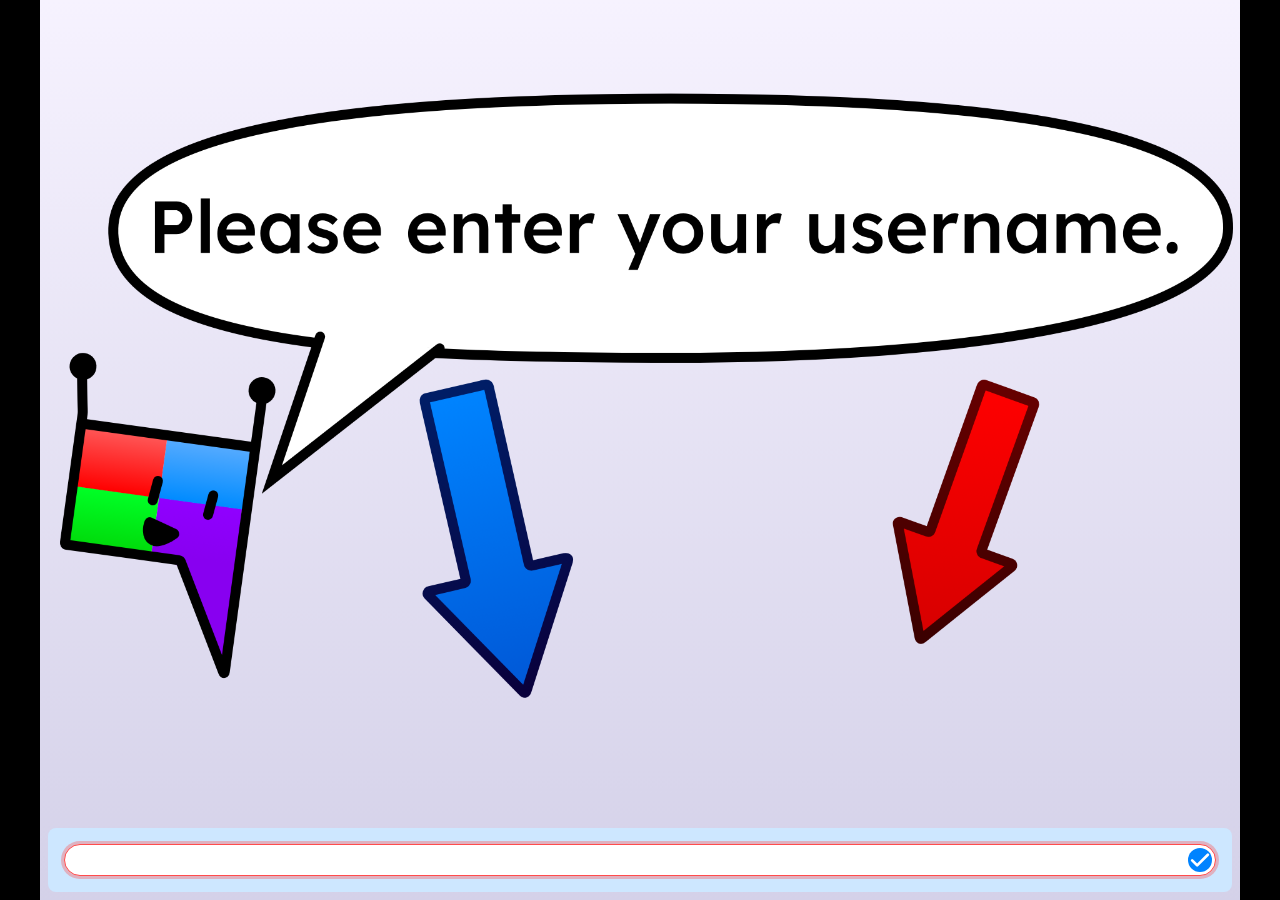
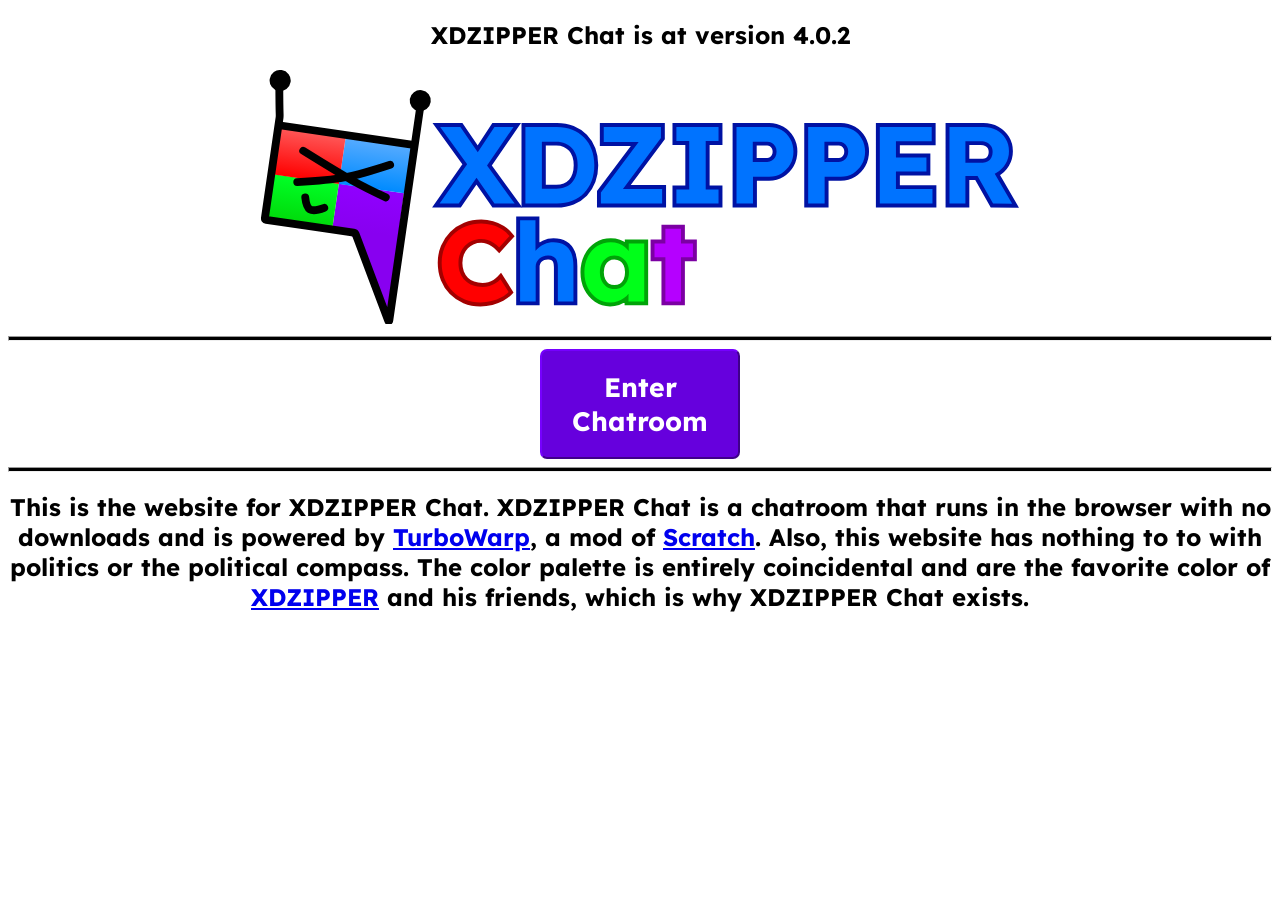
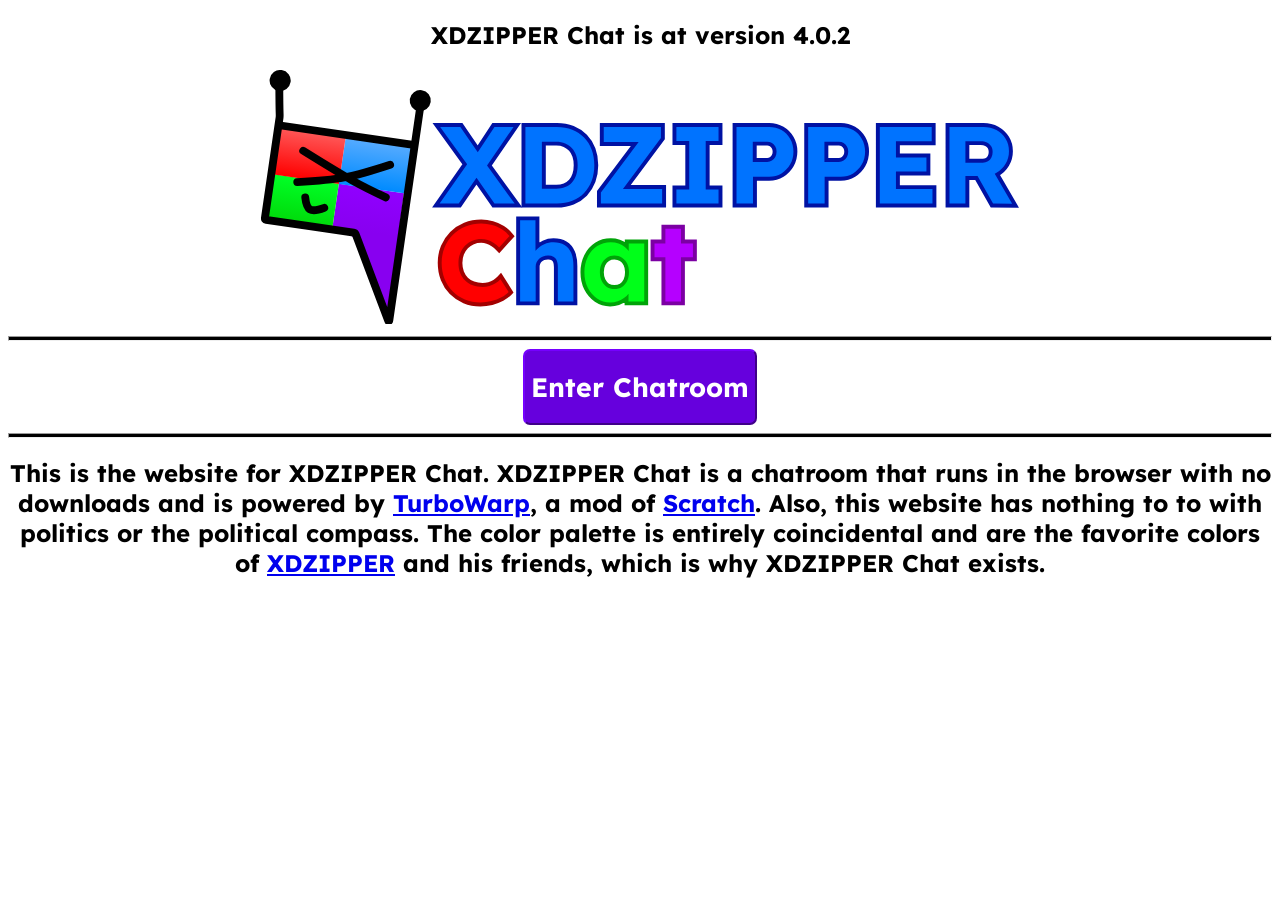
